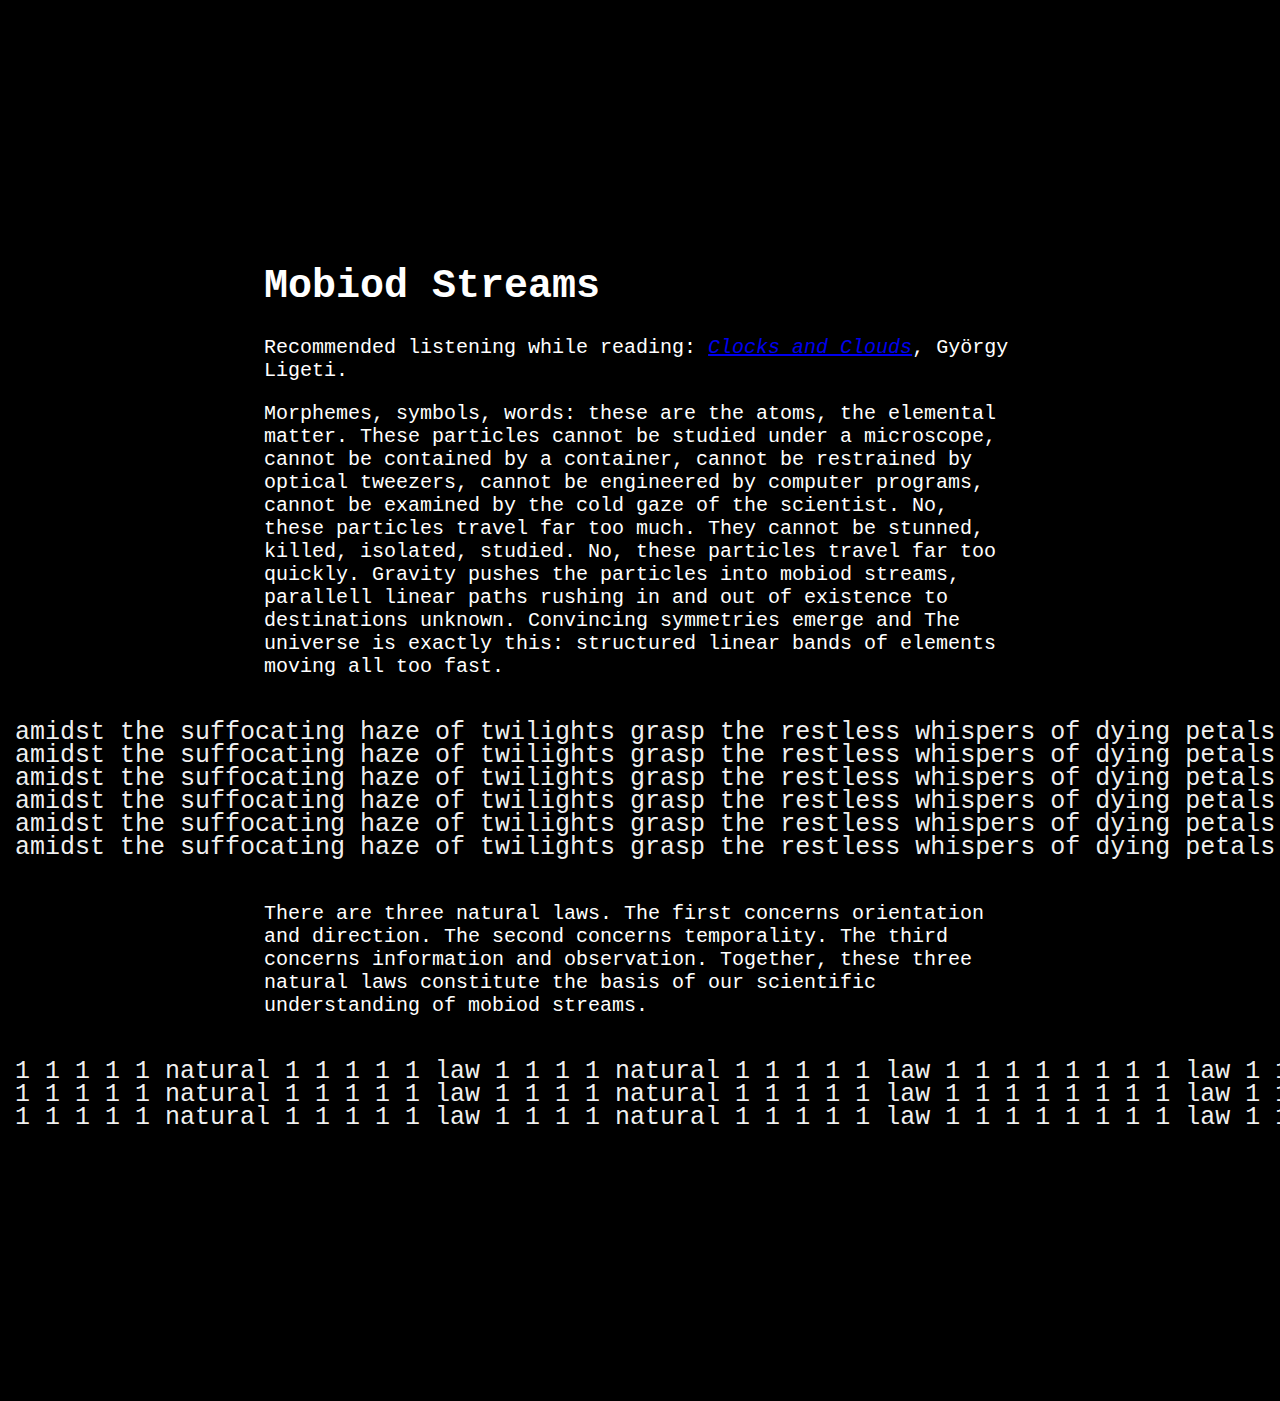
==== index.html @ 400b39bb "Update index.html" ====
<head>
    <meta charset="UTF-8" />
    <meta http-equiv="X-UA-Compatible" content="IE=edge" />
    <meta name="viewport" content="width=device-width, initial-scale=1.0" />
    <link rel="stylesheet" type="text/css" href="main.css" /> 
    <title>to be</title>
    
    <script src="https://ajax.googleapis.com/ajax/libs/jquery/3.3.1/jquery.min.js"></script>
</head>

<body>

<h1>
  Mobiod Streams
</h1>
    
<tiny>
    Recommended listening while reading: <em><a href="https://www.youtube.com/watch?v=yfVnazeA3zw" target="blank" style="text=decoration:none">Clocks and Clouds</a></em>, György Ligeti.
</tiny>

<p>
Morphemes, symbols, words: these are the atoms, the elemental matter. These particles cannot be studied under a microscope, cannot be contained by a container, cannot be restrained by optical tweezers, cannot be engineered by computer programs, cannot be examined by the cold gaze of the scientist. No, these particles travel far too much. They cannot be stunned, killed, isolated, studied. No, these particles travel far too quickly. Gravity pushes the particles into mobiod streams, parallell linear paths rushing in and out of existence to destinations unknown. Convincing symmetries emerge and  The universe is exactly this: structured linear bands of elements moving all too fast. 
</p>

<div id='rssBlock'>
  <p class="cnnContents">
    <span class="marqueeStyle_1">&nbsp;amidst the suffocating haze of twilights grasp the restless whispers of dying petals struggled in the breeze as the moons vacant stare beamed down upon the lifeless sea of cosmic apathy with each fleeting moment a hollow cacophony of surreal dispassion surged through their veins numbing their senses in a monochromatic abyss and in that timeless moment relinquishing to the soulless hum of the universe drifting aimlessly on a sea of infinite emptiness where the impossible was but a fleeting illusion and the unimaginable was a mere shadow of a dream in grasp of twilights haze restless whispers of dying unicorns stumble in the breeze the moons vacant stare beams down upon a lifeless sea of cosmic jellybeans as a hollow cacophony of surreal dispassion surges through veins numbing senses in a monochromatic abyss of penguin feathers and clockwork dreams in that timeless moment relinquishment to the soulless hum of the universe occurs drifting aimlessly on a sea of infinite emptiness propelled by the thrumming pulse of intergalactic funk music the impossible is but a fleeting illusion a whisper in</span>
    <span class="marqueeStyle1">&nbsp;amidst the suffocating haze of twilights grasp the restless whispers of dying petals struggled in the breeze as the moons vacant stare beamed down upon the lifeless sea of cosmic apathy with each fleeting moment a hollow cacophony of surreal dispassion surged through their veins numbing their senses in a monochromatic abyss and in that timeless moment relinquishing to the soulless hum of the universe drifting aimlessly on a sea of infinite emptiness where the impossible was but a fleeting illusion and the unimaginable was a mere shadow of a dream in grasp of twilights haze restless whispers of dying unicorns stumble in the breeze the moons vacant stare beams down upon a lifeless sea of cosmic jellybeans as a hollow cacophony of surreal dispassion surges through veins numbing senses in a monochromatic abyss of penguin feathers and clockwork dreams in that timeless moment relinquishment to the soulless hum of the universe occurs drifting aimlessly on a sea of infinite emptiness propelled by the thrumming pulse of intergalactic funk music the impossible is but a fleeting illusion a whisper in&nbsp;</span>
  </p>
</div>
<br>
<div id='rssBlock'>
  <p class="cnnContents">
    <span class="marqueeStyle_2">&nbsp;amidst the suffocating haze of twilights grasp the restless whispers of dying petals struggled in the breeze as the moons vacant stare beamed down upon the lifeless sea of cosmic apathy with each fleeting moment a hollow cacophony of surreal dispassion surged through their veins numbing their senses in a monochromatic abyss and in that timeless moment relinquishing to the soulless hum of the universe drifting aimlessly on a sea of infinite emptiness where the impossible was but a fleeting illusion and the unimaginable was a mere shadow of a dream in grasp of twilights haze restless whispers of dying unicorns stumble in the breeze the moons vacant stare beams down upon a lifeless sea of cosmic jellybeans as a hollow cacophony of surreal dispassion surges through veins numbing senses in a monochromatic abyss of penguin feathers and clockwork dreams in that timeless moment relinquishment to the soulless hum of the universe occurs drifting aimlessly on a sea of infinite emptiness propelled by the thrumming pulse of intergalactic funk music the impossible is but a fleeting illusion a whisper in</span>
    <span class="marqueeStyle2">&nbsp;amidst the suffocating haze of twilights grasp the restless whispers of dying petals struggled in the breeze as the moons vacant stare beamed down upon the lifeless sea of cosmic apathy with each fleeting moment a hollow cacophony of surreal dispassion surged through their veins numbing their senses in a monochromatic abyss and in that timeless moment relinquishing to the soulless hum of the universe drifting aimlessly on a sea of infinite emptiness where the impossible was but a fleeting illusion and the unimaginable was a mere shadow of a dream in grasp of twilights haze restless whispers of dying unicorns stumble in the breeze the moons vacant stare beams down upon a lifeless sea of cosmic jellybeans as a hollow cacophony of surreal dispassion surges through veins numbing senses in a monochromatic abyss of penguin feathers and clockwork dreams in that timeless moment relinquishment to the soulless hum of the universe occurs drifting aimlessly on a sea of infinite emptiness propelled by the thrumming pulse of intergalactic funk music the impossible is but a fleeting illusion a whisper in&nbsp;</span>
  </p>
</div>
<br>
<div id='rssBlock'>
  <p class="cnnContents">
    <span class="marqueeStyle_3">&nbsp;amidst the suffocating haze of twilights grasp the restless whispers of dying petals struggled in the breeze as the moons vacant stare beamed down upon the lifeless sea of cosmic apathy with each fleeting moment a hollow cacophony of surreal dispassion surged through their veins numbing their senses in a monochromatic abyss and in that timeless moment relinquishing to the soulless hum of the universe drifting aimlessly on a sea of infinite emptiness where the impossible was but a fleeting illusion and the unimaginable was a mere shadow of a dream in grasp of twilights haze restless whispers of dying unicorns stumble in the breeze the moons vacant stare beams down upon a lifeless sea of cosmic jellybeans as a hollow cacophony of surreal dispassion surges through veins numbing senses in a monochromatic abyss of penguin feathers and clockwork dreams in that timeless moment relinquishment to the soulless hum of the universe occurs drifting aimlessly on a sea of infinite emptiness propelled by the thrumming pulse of intergalactic funk music the impossible is but a fleeting illusion a whisper in</span>
    <span class="marqueeStyle3">&nbsp;amidst the suffocating haze of twilights grasp the restless whispers of dying petals struggled in the breeze as the moons vacant stare beamed down upon the lifeless sea of cosmic apathy with each fleeting moment a hollow cacophony of surreal dispassion surged through their veins numbing their senses in a monochromatic abyss and in that timeless moment relinquishing to the soulless hum of the universe drifting aimlessly on a sea of infinite emptiness where the impossible was but a fleeting illusion and the unimaginable was a mere shadow of a dream in grasp of twilights haze restless whispers of dying unicorns stumble in the breeze the moons vacant stare beams down upon a lifeless sea of cosmic jellybeans as a hollow cacophony of surreal dispassion surges through veins numbing senses in a monochromatic abyss of penguin feathers and clockwork dreams in that timeless moment relinquishment to the soulless hum of the universe occurs drifting aimlessly on a sea of infinite emptiness propelled by the thrumming pulse of intergalactic funk music the impossible is but a fleeting illusion a whisper in&nbsp;</span>
  </p>
</div>
    <br>
<div id='rssBlock'>
  <p class="cnnContents">
    <span class="marqueeStyle_3">&nbsp;amidst the suffocating haze of twilights grasp the restless whispers of dying petals struggled in the breeze as the moons vacant stare beamed down upon the lifeless sea of cosmic apathy with each fleeting moment a hollow cacophony of surreal dispassion surged through their veins numbing their senses in a monochromatic abyss and in that timeless moment relinquishing to the soulless hum of the universe drifting aimlessly on a sea of infinite emptiness where the impossible was but a fleeting illusion and the unimaginable was a mere shadow of a dream in grasp of twilights haze restless whispers of dying unicorns stumble in the breeze the moons vacant stare beams down upon a lifeless sea of cosmic jellybeans as a hollow cacophony of surreal dispassion surges through veins numbing senses in a monochromatic abyss of penguin feathers and clockwork dreams in that timeless moment relinquishment to the soulless hum of the universe occurs drifting aimlessly on a sea of infinite emptiness propelled by the thrumming pulse of intergalactic funk music the impossible is but a fleeting illusion a whisper in</span>
    <span class="marqueeStyle3">&nbsp;amidst the suffocating haze of twilights grasp the restless whispers of dying petals struggled in the breeze as the moons vacant stare beamed down upon the lifeless sea of cosmic apathy with each fleeting moment a hollow cacophony of surreal dispassion surged through their veins numbing their senses in a monochromatic abyss and in that timeless moment relinquishing to the soulless hum of the universe drifting aimlessly on a sea of infinite emptiness where the impossible was but a fleeting illusion and the unimaginable was a mere shadow of a dream in grasp of twilights haze restless whispers of dying unicorns stumble in the breeze the moons vacant stare beams down upon a lifeless sea of cosmic jellybeans as a hollow cacophony of surreal dispassion surges through veins numbing senses in a monochromatic abyss of penguin feathers and clockwork dreams in that timeless moment relinquishment to the soulless hum of the universe occurs drifting aimlessly on a sea of infinite emptiness propelled by the thrumming pulse of intergalactic funk music the impossible is but a fleeting illusion a whisper in&nbsp;</span>
  </p>
</div>
    <br>
<div id='rssBlock'>
  <p class="cnnContents">
    <span class="marqueeStyle_2">&nbsp;amidst the suffocating haze of twilights grasp the restless whispers of dying petals struggled in the breeze as the moons vacant stare beamed down upon the lifeless sea of cosmic apathy with each fleeting moment a hollow cacophony of surreal dispassion surged through their veins numbing their senses in a monochromatic abyss and in that timeless moment relinquishing to the soulless hum of the universe drifting aimlessly on a sea of infinite emptiness where the impossible was but a fleeting illusion and the unimaginable was a mere shadow of a dream in grasp of twilights haze restless whispers of dying unicorns stumble in the breeze the moons vacant stare beams down upon a lifeless sea of cosmic jellybeans as a hollow cacophony of surreal dispassion surges through veins numbing senses in a monochromatic abyss of penguin feathers and clockwork dreams in that timeless moment relinquishment to the soulless hum of the universe occurs drifting aimlessly on a sea of infinite emptiness propelled by the thrumming pulse of intergalactic funk music the impossible is but a fleeting illusion a whisper in</span>
    <span class="marqueeStyle2">&nbsp;amidst the suffocating haze of twilights grasp the restless whispers of dying petals struggled in the breeze as the moons vacant stare beamed down upon the lifeless sea of cosmic apathy with each fleeting moment a hollow cacophony of surreal dispassion surged through their veins numbing their senses in a monochromatic abyss and in that timeless moment relinquishing to the soulless hum of the universe drifting aimlessly on a sea of infinite emptiness where the impossible was but a fleeting illusion and the unimaginable was a mere shadow of a dream in grasp of twilights haze restless whispers of dying unicorns stumble in the breeze the moons vacant stare beams down upon a lifeless sea of cosmic jellybeans as a hollow cacophony of surreal dispassion surges through veins numbing senses in a monochromatic abyss of penguin feathers and clockwork dreams in that timeless moment relinquishment to the soulless hum of the universe occurs drifting aimlessly on a sea of infinite emptiness propelled by the thrumming pulse of intergalactic funk music the impossible is but a fleeting illusion a whisper in&nbsp;</span>
  </p>
</div><br>
    <div id='rssBlock'>
  <p class="cnnContents">
    <span class="marqueeStyle_1">&nbsp;amidst the suffocating haze of twilights grasp the restless whispers of dying petals struggled in the breeze as the moons vacant stare beamed down upon the lifeless sea of cosmic apathy with each fleeting moment a hollow cacophony of surreal dispassion surged through their veins numbing their senses in a monochromatic abyss and in that timeless moment relinquishing to the soulless hum of the universe drifting aimlessly on a sea of infinite emptiness where the impossible was but a fleeting illusion and the unimaginable was a mere shadow of a dream in grasp of twilights haze restless whispers of dying unicorns stumble in the breeze the moons vacant stare beams down upon a lifeless sea of cosmic jellybeans as a hollow cacophony of surreal dispassion surges through veins numbing senses in a monochromatic abyss of penguin feathers and clockwork dreams in that timeless moment relinquishment to the soulless hum of the universe occurs drifting aimlessly on a sea of infinite emptiness propelled by the thrumming pulse of intergalactic funk music the impossible is but a fleeting illusion a whisper in</span>
    <span class="marqueeStyle1">&nbsp;amidst the suffocating haze of twilights grasp the restless whispers of dying petals struggled in the breeze as the moons vacant stare beamed down upon the lifeless sea of cosmic apathy with each fleeting moment a hollow cacophony of surreal dispassion surged through their veins numbing their senses in a monochromatic abyss and in that timeless moment relinquishing to the soulless hum of the universe drifting aimlessly on a sea of infinite emptiness where the impossible was but a fleeting illusion and the unimaginable was a mere shadow of a dream in grasp of twilights haze restless whispers of dying unicorns stumble in the breeze the moons vacant stare beams down upon a lifeless sea of cosmic jellybeans as a hollow cacophony of surreal dispassion surges through veins numbing senses in a monochromatic abyss of penguin feathers and clockwork dreams in that timeless moment relinquishment to the soulless hum of the universe occurs drifting aimlessly on a sea of infinite emptiness propelled by the thrumming pulse of intergalactic funk music the impossible is but a fleeting illusion a whisper in&nbsp;</span>
  </p>
</div>
<br><br><br>

<p>
There are three natural laws. The first concerns orientation and direction. The second concerns temporality. The third concerns information and observation. Together, these three natural laws constitute the basis of our scientific understanding of mobiod streams.
</p>

<div id='rssBlock'>
  <p class="cnnContents">
    <span class="marqueeStyle_2">&nbsp;1 1 1 1 1 natural 1 1 1 1 1 law 1 1 1 1 natural 1 1 1 1 1 law 1 1 1 1 1 1 1 1 law 1 1 1 1 natural 1 1 1 1 1 law 1 1 1 1 1 law 1 1 1 1 natural 1 1 1 1 1 law 1 1 1 1 1 1 1 1 1 1 1 1 1 1 1 1 1 law 1 1 1 law 1 1 1 law 1 1 1 natural 1 1 1 1 1 law 1 1 1 1 1 natural 1 1 1 1 1 law 1 1 1 1 1 law 1 1 1 1 natural 1 1 1 1 1 law 1 1 1 1 1 1 1 1 law 1 1 1 1 natural 1 1 1 1 1 law 1 1 1 1 1 law 1 1 1 1 natural 1 1 1 1 1 law 1 1 1 1 1 1 1 1 1 1 1 1 1 1 1 1 1 law 1 1 1 law 1 1 1 law 1 1 1 natural 1 1 1 1 1 1 1 natural 1 1 1 1 1 law 1 1 1 1 natural 1 1 1 1 1 law 1 1 1 1 1 1 1 1 law 1 1 1 1 natural 1 1 1 1 1 law 1 1 1 1 1 law 1 1 1 1 natural 1 1 1 1 1 law 1 1 1 1 1 1 1 1 1 1 1 1 1 1 1 1 1 law 1 1 1 law 1 1 1 law 1 1 1 natural 1 1 1 1 1 law 1 1 1 1 1 natural 1 1 1 1 1 law 1 1 1 1 1 law 1 1 1 1 natural 1 1 1 1 1 law 1 1 1 1 1 1 1 1 law 1 1 1 1 natural 1 1 1 1 1 law 1 1 1 1 1 law 1 1 1 1 natural 1 1 1 1 1 law 1 1 1 1 1 1 1 1 1 1 1 1 1 1 1 1 1 law 1 1 1 law 1 1 1 law 1 1 1 natural 1 1</span>
    <span class="marqueeStyle2">&nbsp;1 1 1 1 1 natural 1 1 1 1 1 law 1 1 1 1 natural 1 1 1 1 1 law 1 1 1 1 1 1 1 1 law 1 1 1 1 natural 1 1 1 1 1 law 1 1 1 1 1 law 1 1 1 1 natural 1 1 1 1 1 law 1 1 1 1 1 1 1 1 1 1 1 1 1 1 1 1 1 law 1 1 1 law 1 1 1 law 1 1 1 natural 1 1 1 1 1 law 1 1 1 1 1 natural 1 1 1 1 1 law 1 1 1 1 1 law 1 1 1 1 natural 1 1 1 1 1 law 1 1 1 1 1 1 1 1 law 1 1 1 1 natural 1 1 1 1 1 law 1 1 1 1 1 law 1 1 1 1 natural 1 1 1 1 1 law 1 1 1 1 1 1 1 1 1 1 1 1 1 1 1 1 1 law 1 1 1 law 1 1 1 law 1 1 1 natural 1 1 1 1 1 1 1 natural 1 1 1 1 1 law 1 1 1 1 natural 1 1 1 1 1 law 1 1 1 1 1 1 1 1 law 1 1 1 1 natural 1 1 1 1 1 law 1 1 1 1 1 law 1 1 1 1 natural 1 1 1 1 1 law 1 1 1 1 1 1 1 1 1 1 1 1 1 1 1 1 1 law 1 1 1 law 1 1 1 law 1 1 1 natural 1 1 1 1 1 law 1 1 1 1 1 natural 1 1 1 1 1 law 1 1 1 1 1 law 1 1 1 1 natural 1 1 1 1 1 law 1 1 1 1 1 1 1 1 law 1 1 1 1 natural 1 1 1 1 1 law 1 1 1 1 1 law 1 1 1 1 natural 1 1 1 1 1 law 1 1 1 1 1 1 1 1 1 1 1 1 1 1 1 1 1 law 1 1 1 law 1 1 1 law 1 1 1 natural 1 1&nbsp;</span>
  </p>
</div>
<br>
<div id='rssBlock'>
  <p class="cnnContents">
    <span class="marqueeStyle_2">&nbsp;1 1 1 1 1 natural 1 1 1 1 1 law 1 1 1 1 natural 1 1 1 1 1 law 1 1 1 1 1 1 1 1 law 1 1 1 1 natural 1 1 1 1 1 law 1 1 1 1 1 law 1 1 1 1 natural 1 1 1 1 1 law 1 1 1 1 1 1 1 1 1 1 1 1 1 1 1 1 1 law 1 1 1 law 1 1 1 law 1 1 1 natural 1 1 1 1 1 law 1 1 1 1 1 natural 1 1 1 1 1 law 1 1 1 1 1 law 1 1 1 1 natural 1 1 1 1 1 law 1 1 1 1 1 1 1 1 law 1 1 1 1 natural 1 1 1 1 1 law 1 1 1 1 1 law 1 1 1 1 natural 1 1 1 1 1 law 1 1 1 1 1 1 1 1 1 1 1 1 1 1 1 1 1 law 1 1 1 law 1 1 1 law 1 1 1 natural 1 1 1 1 1 1 1 natural 1 1 1 1 1 law 1 1 1 1 natural 1 1 1 1 1 law 1 1 1 1 1 1 1 1 law 1 1 1 1 natural 1 1 1 1 1 law 1 1 1 1 1 law 1 1 1 1 natural 1 1 1 1 1 law 1 1 1 1 1 1 1 1 1 1 1 1 1 1 1 1 1 law 1 1 1 law 1 1 1 law 1 1 1 natural 1 1 1 1 1 law 1 1 1 1 1 natural 1 1 1 1 1 law 1 1 1 1 1 law 1 1 1 1 natural 1 1 1 1 1 law 1 1 1 1 1 1 1 1 law 1 1 1 1 natural 1 1 1 1 1 law 1 1 1 1 1 law 1 1 1 1 natural 1 1 1 1 1 law 1 1 1 1 1 1 1 1 1 1 1 1 1 1 1 1 1 law 1 1 1 law 1 1 1 law 1 1 1 natural 1 1</span>
    <span class="marqueeStyle2">&nbsp;1 1 1 1 1 natural 1 1 1 1 1 law 1 1 1 1 natural 1 1 1 1 1 law 1 1 1 1 1 1 1 1 law 1 1 1 1 natural 1 1 1 1 1 law 1 1 1 1 1 law 1 1 1 1 natural 1 1 1 1 1 law 1 1 1 1 1 1 1 1 1 1 1 1 1 1 1 1 1 law 1 1 1 law 1 1 1 law 1 1 1 natural 1 1 1 1 1 law 1 1 1 1 1 natural 1 1 1 1 1 law 1 1 1 1 1 law 1 1 1 1 natural 1 1 1 1 1 law 1 1 1 1 1 1 1 1 law 1 1 1 1 natural 1 1 1 1 1 law 1 1 1 1 1 law 1 1 1 1 natural 1 1 1 1 1 law 1 1 1 1 1 1 1 1 1 1 1 1 1 1 1 1 1 law 1 1 1 law 1 1 1 law 1 1 1 natural 1 1 1 1 1 1 1 natural 1 1 1 1 1 law 1 1 1 1 natural 1 1 1 1 1 law 1 1 1 1 1 1 1 1 law 1 1 1 1 natural 1 1 1 1 1 law 1 1 1 1 1 law 1 1 1 1 natural 1 1 1 1 1 law 1 1 1 1 1 1 1 1 1 1 1 1 1 1 1 1 1 law 1 1 1 law 1 1 1 law 1 1 1 natural 1 1 1 1 1 law 1 1 1 1 1 natural 1 1 1 1 1 law 1 1 1 1 1 law 1 1 1 1 natural 1 1 1 1 1 law 1 1 1 1 1 1 1 1 law 1 1 1 1 natural 1 1 1 1 1 law 1 1 1 1 1 law 1 1 1 1 natural 1 1 1 1 1 law 1 1 1 1 1 1 1 1 1 1 1 1 1 1 1 1 1 law 1 1 1 law 1 1 1 law 1 1 1 natural 1 1&nbsp;</span>
  </p>
</div>
<br>
<div id='rssBlock'>
  <p class="cnnContents">
    <span class="marqueeStyle_2">&nbsp;1 1 1 1 1 natural 1 1 1 1 1 law 1 1 1 1 natural 1 1 1 1 1 law 1 1 1 1 1 1 1 1 law 1 1 1 1 natural 1 1 1 1 1 law 1 1 1 1 1 law 1 1 1 1 natural 1 1 1 1 1 law 1 1 1 1 1 1 1 1 1 1 1 1 1 1 1 1 1 law 1 1 1 law 1 1 1 law 1 1 1 natural 1 1 1 1 1 law 1 1 1 1 1 natural 1 1 1 1 1 law 1 1 1 1 1 law 1 1 1 1 natural 1 1 1 1 1 law 1 1 1 1 1 1 1 1 law 1 1 1 1 natural 1 1 1 1 1 law 1 1 1 1 1 law 1 1 1 1 natural 1 1 1 1 1 law 1 1 1 1 1 1 1 1 1 1 1 1 1 1 1 1 1 law 1 1 1 law 1 1 1 law 1 1 1 natural 1 1 1 1 1 1 1 natural 1 1 1 1 1 law 1 1 1 1 natural 1 1 1 1 1 law 1 1 1 1 1 1 1 1 law 1 1 1 1 natural 1 1 1 1 1 law 1 1 1 1 1 law 1 1 1 1 natural 1 1 1 1 1 law 1 1 1 1 1 1 1 1 1 1 1 1 1 1 1 1 1 law 1 1 1 law 1 1 1 law 1 1 1 natural 1 1 1 1 1 law 1 1 1 1 1 natural 1 1 1 1 1 law 1 1 1 1 1 law 1 1 1 1 natural 1 1 1 1 1 law 1 1 1 1 1 1 1 1 law 1 1 1 1 natural 1 1 1 1 1 law 1 1 1 1 1 law 1 1 1 1 natural 1 1 1 1 1 law 1 1 1 1 1 1 1 1 1 1 1 1 1 1 1 1 1 law 1 1 1 law 1 1 1 law 1 1 1 natural 1 1</span>
    <span class="marqueeStyle2">&nbsp;1 1 1 1 1 natural 1 1 1 1 1 law 1 1 1 1 natural 1 1 1 1 1 law 1 1 1 1 1 1 1 1 law 1 1 1 1 natural 1 1 1 1 1 law 1 1 1 1 1 law 1 1 1 1 natural 1 1 1 1 1 law 1 1 1 1 1 1 1 1 1 1 1 1 1 1 1 1 1 law 1 1 1 law 1 1 1 law 1 1 1 natural 1 1 1 1 1 law 1 1 1 1 1 natural 1 1 1 1 1 law 1 1 1 1 1 law 1 1 1 1 natural 1 1 1 1 1 law 1 1 1 1 1 1 1 1 law 1 1 1 1 natural 1 1 1 1 1 law 1 1 1 1 1 law 1 1 1 1 natural 1 1 1 1 1 law 1 1 1 1 1 1 1 1 1 1 1 1 1 1 1 1 1 law 1 1 1 law 1 1 1 law 1 1 1 natural 1 1 1 1 1 1 1 natural 1 1 1 1 1 law 1 1 1 1 natural 1 1 1 1 1 law 1 1 1 1 1 1 1 1 law 1 1 1 1 natural 1 1 1 1 1 law 1 1 1 1 1 law 1 1 1 1 natural 1 1 1 1 1 law 1 1 1 1 1 1 1 1 1 1 1 1 1 1 1 1 1 law 1 1 1 law 1 1 1 law 1 1 1 natural 1 1 1 1 1 law 1 1 1 1 1 natural 1 1 1 1 1 law 1 1 1 1 1 law 1 1 1 1 natural 1 1 1 1 1 law 1 1 1 1 1 1 1 1 law 1 1 1 1 natural 1 1 1 1 1 law 1 1 1 1 1 law 1 1 1 1 natural 1 1 1 1 1 law 1 1 1 1 1 1 1 1 1 1 1 1 1 1 1 1 1 law 1 1 1 law 1 1 1 law 1 1 1 natural 1 1&nbsp;</span>
  </p>
</div>
<br>

    
</body>
---- main.css ----
body {
  font-family: monospace;
  font-weight: 10;
  font-size:20px;
  padding:20%;
  background:#000000;
  color:#FFFFFF;
}

#rssBlock{
  left:0px;
  height: 100px;
  position: absolute;
  width:100%;
  overflow: hidden;
}

/*remove p*/
.cnnContents {
  width:100%;
  padding-top: 20px;
  margin:0 auto;
  font-size: 25px;
  white-space: nowrap;
  font-family: monospace;
  font-weight: 10;
  color: rgba(255, 255, 255, 0.95);
}

.marqueeStyle_2 {
  display:inline-block;
  /* Apply animation to this element */
  -webkit-animation: scrolling-left1 20s linear infinite;
  animation: scrolling-left1 20s linear infinite;
}

.marqueeStyle2 {
  display:inline-block;
  /* Apply animation to this element */
  -webkit-animation: scrolling-left2 20s linear infinite;
  animation: scrolling-left2 20s linear infinite;
  animation-delay: 10s;
}

.marqueeStyle_3 {
  display:inline-block;
  /* Apply animation to this element */
  -webkit-animation: scrolling-left1 30s linear infinite;
  animation: scrolling-left1 30s linear infinite;
}

.marqueeStyle3 {
  display:inline-block;
  /* Apply animation to this element */
  -webkit-animation: scrolling-left2 30s linear infinite;
  animation: scrolling-left2 30s linear infinite;
  animation-delay: 15s;
}

.marqueeStyle_4 {
  display:inline-block;
  /* Apply animation to this element */
  -webkit-animation: scrolling-left1 40s linear infinite;
  animation: scrolling-left1 40s linear infinite;
}

.marqueeStyle4 {
  display:inline-block;
  /* Apply animation to this element */
  -webkit-animation: scrolling-left2 40s linear infinite;
  animation: scrolling-left2 40s linear infinite;
  animation-delay: 20s;
}

.marqueeStyle_1 {
  display:inline-block;
  /* Apply animation to this element */
  -webkit-animation: scrolling-left1 10s linear infinite;
  animation: scrolling-left1 10s linear infinite;
}

.marqueeStyle1 {
  display:inline-block;
  /* Apply animation to this element */
  -webkit-animation: scrolling-left2 10s linear infinite;
  animation: scrolling-left2 10s linear infinite;
  animation-delay: 5s;
}

/* scrolling-left is continuous/repeatly text */
@keyframes scrolling-left1 {
    0% {transform: translateX(100%);
        -webkit-transform: translateX(100%);}
      100% {transform: translateX(-100%);
          -webkit-transform: translateX(-100%);}
}
@keyframes scrolling-left2 {
    0% {transform: translateX(0%);
        -webkit-transform: translateX(0%);}
      100% {transform: translateX(-200%);
          -webkit-transform: translateX(-200%);}
}

@-webkit-keyframes scrolling-left1 {
    0% {-webkit-transform: translateX(100%);}
      100% {-webkit-transform: translateX(-100%);}
}
@-webkit-keyframes scrolling-left2 {
    0% {-webkit-transform: translateX(0%);}
      100% {-webkit-transform: translateX(-200%);}
}







/* body {
  font-family: monospace;
  font-weight: 30;
  font-size:50px;
  padding:20px;
  background:#000000;
  color:#000000
}

a {
  color: white;
}

.type {
  color:#0000;
  background:
    linear-gradient(-90deg,#FFFFFF 5px,#0000 0) 10px 0,
    linear-gradient(#FFFFFF 0 0) 0 0;
  background-size:calc(var(--n)*1ch) 200%;
  -webkit-background-clip:padding-box,text;
  background-clip:padding-box,text;
  background-repeat:no-repeat;
  animation: 
   b .1s infinite steps(1),   
   t calc(var(--n)*.03s) steps(var(--n)) forwards;
}

@keyframes t{
  from {background-size:0 200%}
}
@keyframes b{
  50% {background-position:0 -100%,0 0}
}
 */
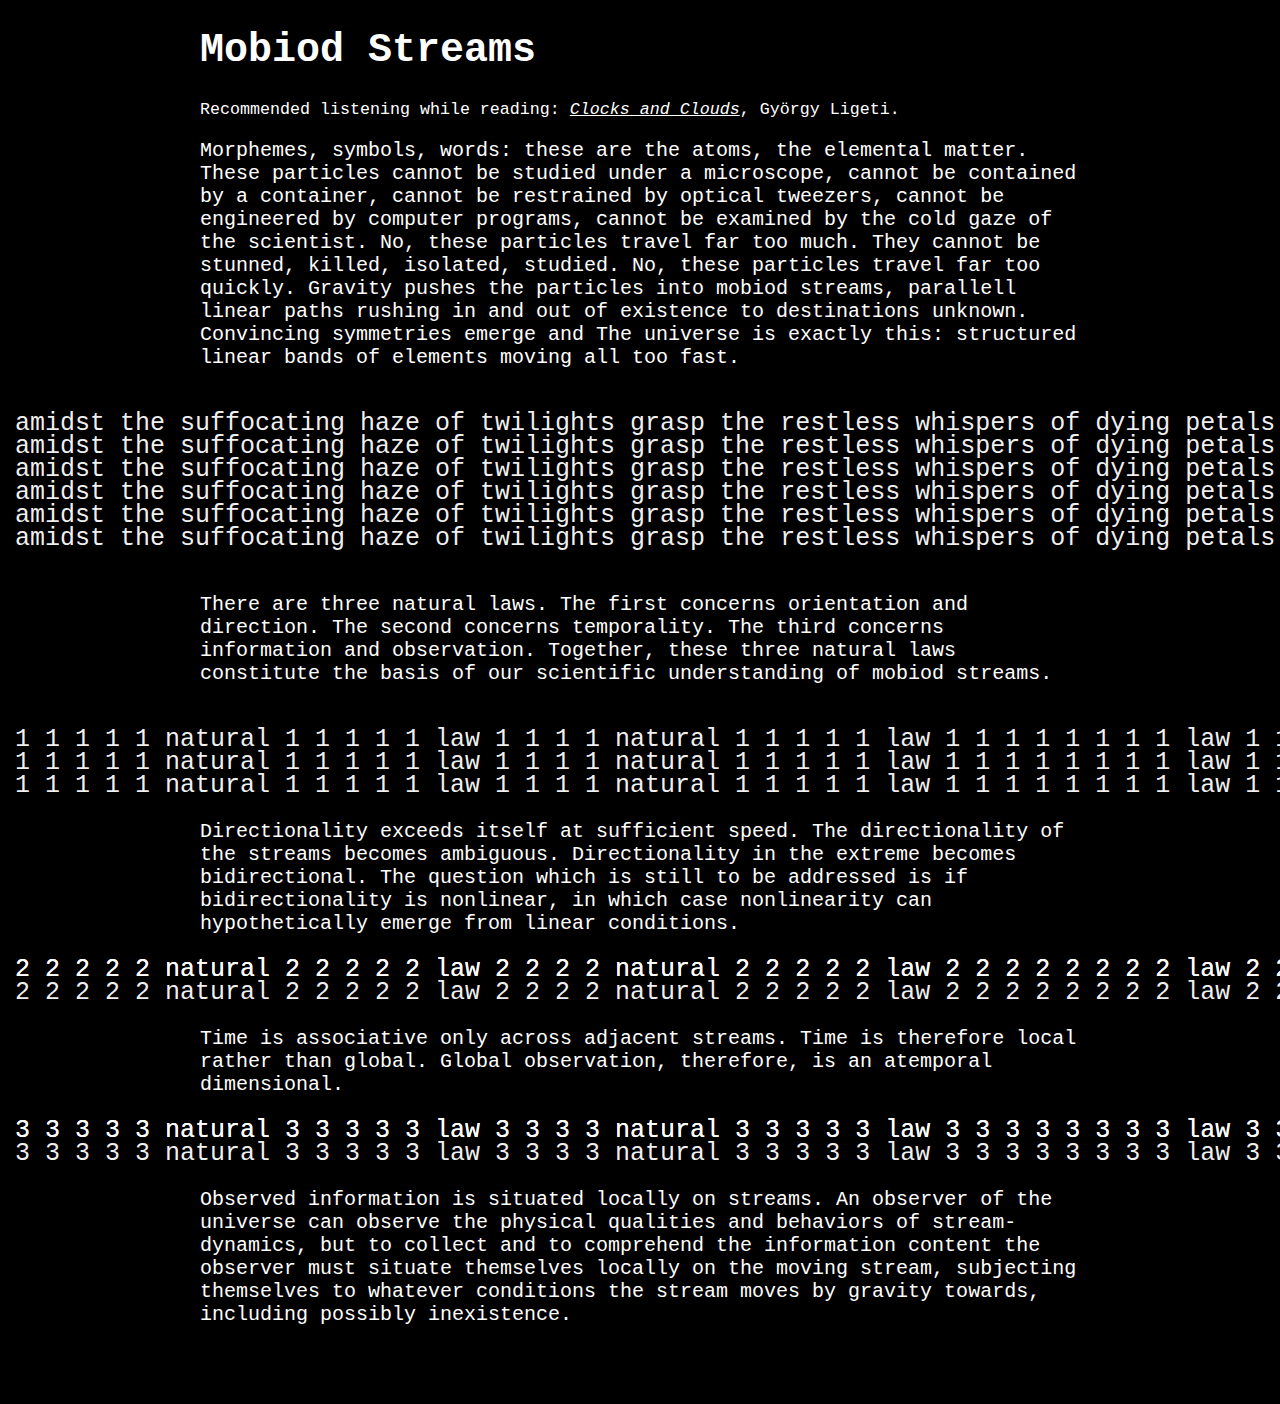
==== commit 20d3a6f5: "Update index.html" ====
--- a/index.html
+++ b/index.html
@@ -4,19 +4,15 @@
     <meta name="viewport" content="width=device-width, initial-scale=1.0" />
     <link rel="stylesheet" type="text/css" href="main.css" /> 
     <title>to be</title>
-    
     <script src="https://ajax.googleapis.com/ajax/libs/jquery/3.3.1/jquery.min.js"></script>
 </head>
-
-<body>
-
 <h1>
   Mobiod Streams
 </h1>
-    
-<tiny>
+<body>
+<small>
     Recommended listening while reading: <em><a href="https://www.youtube.com/watch?v=yfVnazeA3zw" target="blank" style="text=decoration:none">Clocks and Clouds</a></em>, György Ligeti.
-</tiny>
+</small>
 
 <p>
 Morphemes, symbols, words: these are the atoms, the elemental matter. These particles cannot be studied under a microscope, cannot be contained by a container, cannot be restrained by optical tweezers, cannot be engineered by computer programs, cannot be examined by the cold gaze of the scientist. No, these particles travel far too much. They cannot be stunned, killed, isolated, studied. No, these particles travel far too quickly. Gravity pushes the particles into mobiod streams, parallell linear paths rushing in and out of existence to destinations unknown. Convincing symmetries emerge and  The universe is exactly this: structured linear bands of elements moving all too fast. 
@@ -88,7 +84,61 @@
     <span class="marqueeStyle2">&nbsp;1 1 1 1 1 natural 1 1 1 1 1 law 1 1 1 1 natural 1 1 1 1 1 law 1 1 1 1 1 1 1 1 law 1 1 1 1 natural 1 1 1 1 1 law 1 1 1 1 1 law 1 1 1 1 natural 1 1 1 1 1 law 1 1 1 1 1 1 1 1 1 1 1 1 1 1 1 1 1 law 1 1 1 law 1 1 1 law 1 1 1 natural 1 1 1 1 1 law 1 1 1 1 1 natural 1 1 1 1 1 law 1 1 1 1 1 law 1 1 1 1 natural 1 1 1 1 1 law 1 1 1 1 1 1 1 1 law 1 1 1 1 natural 1 1 1 1 1 law 1 1 1 1 1 law 1 1 1 1 natural 1 1 1 1 1 law 1 1 1 1 1 1 1 1 1 1 1 1 1 1 1 1 1 law 1 1 1 law 1 1 1 law 1 1 1 natural 1 1 1 1 1 1 1 natural 1 1 1 1 1 law 1 1 1 1 natural 1 1 1 1 1 law 1 1 1 1 1 1 1 1 law 1 1 1 1 natural 1 1 1 1 1 law 1 1 1 1 1 law 1 1 1 1 natural 1 1 1 1 1 law 1 1 1 1 1 1 1 1 1 1 1 1 1 1 1 1 1 law 1 1 1 law 1 1 1 law 1 1 1 natural 1 1 1 1 1 law 1 1 1 1 1 natural 1 1 1 1 1 law 1 1 1 1 1 law 1 1 1 1 natural 1 1 1 1 1 law 1 1 1 1 1 1 1 1 law 1 1 1 1 natural 1 1 1 1 1 law 1 1 1 1 1 law 1 1 1 1 natural 1 1 1 1 1 law 1 1 1 1 1 1 1 1 1 1 1 1 1 1 1 1 1 law 1 1 1 law 1 1 1 law 1 1 1 natural 1 1&nbsp;</span>
   </p>
 </div>
+<br><br><br>
+
+    
+<b>Directionality exceeds itself at sufficient speed.</b> The directionality of the streams becomes ambiguous. Directionality in the extreme becomes bidirectional. The question which is still to be addressed is if bidirectionality is nonlinear, in which case nonlinearity can hypothetically emerge from linear conditions.
+
+    
+    
+<div id='rssBlock'>
+  <p class="cnnContents">
+    <span class="marqueeStyle_1">&nbsp;2 2 2 2 2 natural 2 2 2 2 2 law 2 2 2 2 natural 2 2 2 2 2 law 2 2 2 2 2 2 2 2 law 2 2 2 2 natural 2 2 2 2 2 law 2 2 2 2 2 law 2 2 2 2 natural 2 2 2 2 2 law 2 2 2 2 2 2 2 2 2 2 2 2 2 2 2 2 2 law 2 2 2 law 2 2 2 law 2 2 2 natural 2 2 2 2 2 law 2 2 2 2 2 natural 2 2 2 2 2 law 2 2 2 2 2 law 2 2 2 2 natural 2 2 2 2 2 law 2 2 2 2 2 2 2 2 law 2 2 2 2 natural 2 2 2 2 2 law 2 2 2 2 2 law 2 2 2 2 natural 2 2 2 2 2 law 2 2 2 2 2 2 2 2 2 2 2 2 2 2 2 2 2 law 2 2 2 law 2 2 2 law 2 2 2 natural 2 2 2 2 2 2 2 natural 2 2 2 2 2 law 2 2 2 2 natural 2 2 2 2 2 law 2 2 2 2 2 2 2 2 law 2 2 2 2 natural 2 2 2 2 2 law 2 2 2 2 2 law 2 2 2 2 natural 2 2 2 2 2 law 2 2 2 2 2 2 2 2 2 2 2 2 2 2 2 2 2 law 2 2 2 law 2 2 2 law 2 2 2 natural 2 2 2 2 2 law 2 2 2 2 2 natural 2 2 2 2 2 law 2 2 2 2 2 law 2 2 2 2 natural 2 2 2 2 2 law 2 2 2 2 2 2 2 2 law 2 2 2 2 natural 2 2 2 2 2 law 2 2 2 2 2 law 2 2 2 2 natural 2 2 2 2 2 law 2 2 2 2 2 2 2 2 2 2 2 2 2 2 2 2 2 law 2 2 2 law 2 2 2 law 2 2 2 natural 2 2</span>
+    <span class="marqueeStyle1">&nbsp;2 2 2 2 2 natural 2 2 2 2 2 law 2 2 2 2 natural 2 2 2 2 2 law 2 2 2 2 2 2 2 2 law 2 2 2 2 natural 2 2 2 2 2 law 2 2 2 2 2 law 2 2 2 2 natural 2 2 2 2 2 law 2 2 2 2 2 2 2 2 2 2 2 2 2 2 2 2 2 law 2 2 2 law 2 2 2 law 2 2 2 natural 2 2 2 2 2 law 2 2 2 2 2 natural 2 2 2 2 2 law 2 2 2 2 2 law 2 2 2 2 natural 2 2 2 2 2 law 2 2 2 2 2 2 2 2 law 2 2 2 2 natural 2 2 2 2 2 law 2 2 2 2 2 law 2 2 2 2 natural 2 2 2 2 2 law 2 2 2 2 2 2 2 2 2 2 2 2 2 2 2 2 2 law 2 2 2 law 2 2 2 law 2 2 2 natural 2 2 2 2 2 2 2 natural 2 2 2 2 2 law 2 2 2 2 natural 2 2 2 2 2 law 2 2 2 2 2 2 2 2 law 2 2 2 2 natural 2 2 2 2 2 law 2 2 2 2 2 law 2 2 2 2 natural 2 2 2 2 2 law 2 2 2 2 2 2 2 2 2 2 2 2 2 2 2 2 2 law 2 2 2 law 2 2 2 law 2 2 2 natural 2 2 2 2 2 law 2 2 2 2 2 natural 2 2 2 2 2 law 2 2 2 2 2 law 2 2 2 2 natural 2 2 2 2 2 law 2 2 2 2 2 2 2 2 law 2 2 2 2 natural 2 2 2 2 2 law 2 2 2 2 2 law 2 2 2 2 natural 2 2 2 2 2 law 2 2 2 2 2 2 2 2 2 2 2 2 2 2 2 2 2 law 2 2 2 law 2 2 2 law 2 2 2 natural 2 2&nbsp;</span>
+  </p>
+</div>
 <br>
+<div id='rssBlock'>
+  <p class="cnnContents">
+    <span class="marqueeStyle_2">&nbsp;2 2 2 2 2 natural 2 2 2 2 2 law 2 2 2 2 natural 2 2 2 2 2 law 2 2 2 2 2 2 2 2 law 2 2 2 2 natural 2 2 2 2 2 law 2 2 2 2 2 law 2 2 2 2 natural 2 2 2 2 2 law 2 2 2 2 2 2 2 2 2 2 2 2 2 2 2 2 2 law 2 2 2 law 2 2 2 law 2 2 2 natural 2 2 2 2 2 law 2 2 2 2 2 natural 2 2 2 2 2 law 2 2 2 2 2 law 2 2 2 2 natural 2 2 2 2 2 law 2 2 2 2 2 2 2 2 law 2 2 2 2 natural 2 2 2 2 2 law 2 2 2 2 2 law 2 2 2 2 natural 2 2 2 2 2 law 2 2 2 2 2 2 2 2 2 2 2 2 2 2 2 2 2 law 2 2 2 law 2 2 2 law 2 2 2 natural 2 2 2 2 2 2 2 natural 2 2 2 2 2 law 2 2 2 2 natural 2 2 2 2 2 law 2 2 2 2 2 2 2 2 law 2 2 2 2 natural 2 2 2 2 2 law 2 2 2 2 2 law 2 2 2 2 natural 2 2 2 2 2 law 2 2 2 2 2 2 2 2 2 2 2 2 2 2 2 2 2 law 2 2 2 law 2 2 2 law 2 2 2 natural 2 2 2 2 2 law 2 2 2 2 2 natural 2 2 2 2 2 law 2 2 2 2 2 law 2 2 2 2 natural 2 2 2 2 2 law 2 2 2 2 2 2 2 2 law 2 2 2 2 natural 2 2 2 2 2 law 2 2 2 2 2 law 2 2 2 2 natural 2 2 2 2 2 law 2 2 2 2 2 2 2 2 2 2 2 2 2 2 2 2 2 law 2 2 2 law 2 2 2 law 2 2 2 natural 2 2</span>
+    <span class="marqueeStyle2">&nbsp;2 2 2 2 2 natural 2 2 2 2 2 law 2 2 2 2 natural 2 2 2 2 2 law 2 2 2 2 2 2 2 2 law 2 2 2 2 natural 2 2 2 2 2 law 2 2 2 2 2 law 2 2 2 2 natural 2 2 2 2 2 law 2 2 2 2 2 2 2 2 2 2 2 2 2 2 2 2 2 law 2 2 2 law 2 2 2 law 2 2 2 natural 2 2 2 2 2 law 2 2 2 2 2 natural 2 2 2 2 2 law 2 2 2 2 2 law 2 2 2 2 natural 2 2 2 2 2 law 2 2 2 2 2 2 2 2 law 2 2 2 2 natural 2 2 2 2 2 law 2 2 2 2 2 law 2 2 2 2 natural 2 2 2 2 2 law 2 2 2 2 2 2 2 2 2 2 2 2 2 2 2 2 2 law 2 2 2 law 2 2 2 law 2 2 2 natural 2 2 2 2 2 2 2 natural 2 2 2 2 2 law 2 2 2 2 natural 2 2 2 2 2 law 2 2 2 2 2 2 2 2 law 2 2 2 2 natural 2 2 2 2 2 law 2 2 2 2 2 law 2 2 2 2 natural 2 2 2 2 2 law 2 2 2 2 2 2 2 2 2 2 2 2 2 2 2 2 2 law 2 2 2 law 2 2 2 law 2 2 2 natural 2 2 2 2 2 law 2 2 2 2 2 natural 2 2 2 2 2 law 2 2 2 2 2 law 2 2 2 2 natural 2 2 2 2 2 law 2 2 2 2 2 2 2 2 law 2 2 2 2 natural 2 2 2 2 2 law 2 2 2 2 2 law 2 2 2 2 natural 2 2 2 2 2 law 2 2 2 2 2 2 2 2 2 2 2 2 2 2 2 2 2 law 2 2 2 law 2 2 2 law 2 2 2 natural 2 2&nbsp;</span>
+  </p>
+</div>
+<br>
+<div id='rssBlock'>
+  <p class="cnnContents">
+    <span class="marqueeStyle_3">&nbsp;2 2 2 2 2 natural 2 2 2 2 2 law 2 2 2 2 natural 2 2 2 2 2 law 2 2 2 2 2 2 2 2 law 2 2 2 2 natural 2 2 2 2 2 law 2 2 2 2 2 law 2 2 2 2 natural 2 2 2 2 2 law 2 2 2 2 2 2 2 2 2 2 2 2 2 2 2 2 2 law 2 2 2 law 2 2 2 law 2 2 2 natural 2 2 2 2 2 law 2 2 2 2 2 natural 2 2 2 2 2 law 2 2 2 2 2 law 2 2 2 2 natural 2 2 2 2 2 law 2 2 2 2 2 2 2 2 law 2 2 2 2 natural 2 2 2 2 2 law 2 2 2 2 2 law 2 2 2 2 natural 2 2 2 2 2 law 2 2 2 2 2 2 2 2 2 2 2 2 2 2 2 2 2 law 2 2 2 law 2 2 2 law 2 2 2 natural 2 2 2 2 2 2 2 natural 2 2 2 2 2 law 2 2 2 2 natural 2 2 2 2 2 law 2 2 2 2 2 2 2 2 law 2 2 2 2 natural 2 2 2 2 2 law 2 2 2 2 2 law 2 2 2 2 natural 2 2 2 2 2 law 2 2 2 2 2 2 2 2 2 2 2 2 2 2 2 2 2 law 2 2 2 law 2 2 2 law 2 2 2 natural 2 2 2 2 2 law 2 2 2 2 2 natural 2 2 2 2 2 law 2 2 2 2 2 law 2 2 2 2 natural 2 2 2 2 2 law 2 2 2 2 2 2 2 2 law 2 2 2 2 natural 2 2 2 2 2 law 2 2 2 2 2 law 2 2 2 2 natural 2 2 2 2 2 law 2 2 2 2 2 2 2 2 2 2 2 2 2 2 2 2 2 law 2 2 2 law 2 2 2 law 2 2 2 natural 2 2</span>
+    <span class="marqueeStyle3">&nbsp;2 2 2 2 2 natural 2 2 2 2 2 law 2 2 2 2 natural 2 2 2 2 2 law 2 2 2 2 2 2 2 2 law 2 2 2 2 natural 2 2 2 2 2 law 2 2 2 2 2 law 2 2 2 2 natural 2 2 2 2 2 law 2 2 2 2 2 2 2 2 2 2 2 2 2 2 2 2 2 law 2 2 2 law 2 2 2 law 2 2 2 natural 2 2 2 2 2 law 2 2 2 2 2 natural 2 2 2 2 2 law 2 2 2 2 2 law 2 2 2 2 natural 2 2 2 2 2 law 2 2 2 2 2 2 2 2 law 2 2 2 2 natural 2 2 2 2 2 law 2 2 2 2 2 law 2 2 2 2 natural 2 2 2 2 2 law 2 2 2 2 2 2 2 2 2 2 2 2 2 2 2 2 2 law 2 2 2 law 2 2 2 law 2 2 2 natural 2 2 2 2 2 2 2 natural 2 2 2 2 2 law 2 2 2 2 natural 2 2 2 2 2 law 2 2 2 2 2 2 2 2 law 2 2 2 2 natural 2 2 2 2 2 law 2 2 2 2 2 law 2 2 2 2 natural 2 2 2 2 2 law 2 2 2 2 2 2 2 2 2 2 2 2 2 2 2 2 2 law 2 2 2 law 2 2 2 law 2 2 2 natural 2 2 2 2 2 law 2 2 2 2 2 natural 2 2 2 2 2 law 2 2 2 2 2 law 2 2 2 2 natural 2 2 2 2 2 law 2 2 2 2 2 2 2 2 law 2 2 2 2 natural 2 2 2 2 2 law 2 2 2 2 2 law 2 2 2 2 natural 2 2 2 2 2 law 2 2 2 2 2 2 2 2 2 2 2 2 2 2 2 2 2 law 2 2 2 law 2 2 2 law 2 2 2 natural 2 2&nbsp;</span>
+  </p>
+</div>
+<br><br><br>
+
+<b>Time is associative only across adjacent streams.</b> Time is therefore local rather than global. Global observation, therefore, is an atemporal dimensional.
+
+<div id='rssBlock'>
+  <p class="cnnContents">
+    <span class="marqueeStyle_3">&nbsp;3 3 3 3 3 natural 3 3 3 3 3 law 3 3 3 3 natural 3 3 3 3 3 law 3 3 3 3 3 3 3 3 law 3 3 3 3 natural 3 3 3 3 3 law 3 3 3 3 3 law 3 3 3 3 natural 3 3 3 3 3 law 3 3 3 3 3 3 3 3 3 3 3 3 3 3 3 3 3 law 3 3 3 law 3 3 3 law 3 3 3 natural 3 3 3 3 3 law 3 3 3 3 3 natural 3 3 3 3 3 law 3 3 3 3 3 law 3 3 3 3 natural 3 3 3 3 3 law 3 3 3 3 3 3 3 3 law 3 3 3 3 natural 3 3 3 3 3 law 3 3 3 3 3 law 3 3 3 3 natural 3 3 3 3 3 law 3 3 3 3 3 3 3 3 3 3 3 3 3 3 3 3 3 law 3 3 3 law 3 3 3 law 3 3 3 natural 3 3 3 3 3 3 3 natural 3 3 3 3 3 law 3 3 3 3 natural 3 3 3 3 3 law 3 3 3 3 3 3 3 3 law 3 3 3 3 natural 3 3 3 3 3 law 3 3 3 3 3 law 3 3 3 3 natural 3 3 3 3 3 law 3 3 3 3 3 3 3 3 3 3 3 3 3 3 3 3 3 law 3 3 3 law 3 3 3 law 3 3 3 natural 3 3 3 3 3 law 3 3 3 3 3 natural 3 3 3 3 3 law 3 3 3 3 3 law 3 3 3 3 natural 3 3 3 3 3 law 3 3 3 3 3 3 3 3 law 3 3 3 3 natural 3 3 3 3 3 law 3 3 3 3 3 law 3 3 3 3 natural 3 3 3 3 3 law 3 3 3 3 3 3 3 3 3 3 3 3 3 3 3 3 3 law 3 3 3 law 3 3 3 law 3 3 3 natural 3 3</span>
+    <span class="marqueeStyle3">&nbsp;3 3 3 3 3 natural 3 3 3 3 3 law 3 3 3 3 natural 3 3 3 3 3 law 3 3 3 3 3 3 3 3 law 3 3 3 3 natural 3 3 3 3 3 law 3 3 3 3 3 law 3 3 3 3 natural 3 3 3 3 3 law 3 3 3 3 3 3 3 3 3 3 3 3 3 3 3 3 3 law 3 3 3 law 3 3 3 law 3 3 3 natural 3 3 3 3 3 law 3 3 3 3 3 natural 3 3 3 3 3 law 3 3 3 3 3 law 3 3 3 3 natural 3 3 3 3 3 law 3 3 3 3 3 3 3 3 law 3 3 3 3 natural 3 3 3 3 3 law 3 3 3 3 3 law 3 3 3 3 natural 3 3 3 3 3 law 3 3 3 3 3 3 3 3 3 3 3 3 3 3 3 3 3 law 3 3 3 law 3 3 3 law 3 3 3 natural 3 3 3 3 3 3 3 natural 3 3 3 3 3 law 3 3 3 3 natural 3 3 3 3 3 law 3 3 3 3 3 3 3 3 law 3 3 3 3 natural 3 3 3 3 3 law 3 3 3 3 3 law 3 3 3 3 natural 3 3 3 3 3 law 3 3 3 3 3 3 3 3 3 3 3 3 3 3 3 3 3 law 3 3 3 law 3 3 3 law 3 3 3 natural 3 3 3 3 3 law 3 3 3 3 3 natural 3 3 3 3 3 law 3 3 3 3 3 law 3 3 3 3 natural 3 3 3 3 3 law 3 3 3 3 3 3 3 3 law 3 3 3 3 natural 3 3 3 3 3 law 3 3 3 3 3 law 3 3 3 3 natural 3 3 3 3 3 law 3 3 3 3 3 3 3 3 3 3 3 3 3 3 3 3 3 law 3 3 3 law 3 3 3 law 3 3 3 natural 3 3&nbsp;</span>
+  </p>
+</div>
+<br>
+<div id='rssBlock'>
+  <p class="cnnContents">
+    <span class="marqueeStyle_3">&nbsp;3 3 3 3 3 natural 3 3 3 3 3 law 3 3 3 3 natural 3 3 3 3 3 law 3 3 3 3 3 3 3 3 law 3 3 3 3 natural 3 3 3 3 3 law 3 3 3 3 3 law 3 3 3 3 natural 3 3 3 3 3 law 3 3 3 3 3 3 3 3 3 3 3 3 3 3 3 3 3 law 3 3 3 law 3 3 3 law 3 3 3 natural 3 3 3 3 3 law 3 3 3 3 3 natural 3 3 3 3 3 law 3 3 3 3 3 law 3 3 3 3 natural 3 3 3 3 3 law 3 3 3 3 3 3 3 3 law 3 3 3 3 natural 3 3 3 3 3 law 3 3 3 3 3 law 3 3 3 3 natural 3 3 3 3 3 law 3 3 3 3 3 3 3 3 3 3 3 3 3 3 3 3 3 law 3 3 3 law 3 3 3 law 3 3 3 natural 3 3 3 3 3 3 3 natural 3 3 3 3 3 law 3 3 3 3 natural 3 3 3 3 3 law 3 3 3 3 3 3 3 3 law 3 3 3 3 natural 3 3 3 3 3 law 3 3 3 3 3 law 3 3 3 3 natural 3 3 3 3 3 law 3 3 3 3 3 3 3 3 3 3 3 3 3 3 3 3 3 law 3 3 3 law 3 3 3 law 3 3 3 natural 3 3 3 3 3 law 3 3 3 3 3 natural 3 3 3 3 3 law 3 3 3 3 3 law 3 3 3 3 natural 3 3 3 3 3 law 3 3 3 3 3 3 3 3 law 3 3 3 3 natural 3 3 3 3 3 law 3 3 3 3 3 law 3 3 3 3 natural 3 3 3 3 3 law 3 3 3 3 3 3 3 3 3 3 3 3 3 3 3 3 3 law 3 3 3 law 3 3 3 law 3 3 3 natural 3 3</span>
+    <span class="marqueeStyle3">&nbsp;3 3 3 3 3 natural 3 3 3 3 3 law 3 3 3 3 natural 3 3 3 3 3 law 3 3 3 3 3 3 3 3 law 3 3 3 3 natural 3 3 3 3 3 law 3 3 3 3 3 law 3 3 3 3 natural 3 3 3 3 3 law 3 3 3 3 3 3 3 3 3 3 3 3 3 3 3 3 3 law 3 3 3 law 3 3 3 law 3 3 3 natural 3 3 3 3 3 law 3 3 3 3 3 natural 3 3 3 3 3 law 3 3 3 3 3 law 3 3 3 3 natural 3 3 3 3 3 law 3 3 3 3 3 3 3 3 law 3 3 3 3 natural 3 3 3 3 3 law 3 3 3 3 3 law 3 3 3 3 natural 3 3 3 3 3 law 3 3 3 3 3 3 3 3 3 3 3 3 3 3 3 3 3 law 3 3 3 law 3 3 3 law 3 3 3 natural 3 3 3 3 3 3 3 natural 3 3 3 3 3 law 3 3 3 3 natural 3 3 3 3 3 law 3 3 3 3 3 3 3 3 law 3 3 3 3 natural 3 3 3 3 3 law 3 3 3 3 3 law 3 3 3 3 natural 3 3 3 3 3 law 3 3 3 3 3 3 3 3 3 3 3 3 3 3 3 3 3 law 3 3 3 law 3 3 3 law 3 3 3 natural 3 3 3 3 3 law 3 3 3 3 3 natural 3 3 3 3 3 law 3 3 3 3 3 law 3 3 3 3 natural 3 3 3 3 3 law 3 3 3 3 3 3 3 3 law 3 3 3 3 natural 3 3 3 3 3 law 3 3 3 3 3 law 3 3 3 3 natural 3 3 3 3 3 law 3 3 3 3 3 3 3 3 3 3 3 3 3 3 3 3 3 law 3 3 3 law 3 3 3 law 3 3 3 natural 3 3&nbsp;</span>
+  </p>
+</div>
+<br>
+<div id='rssBlock'>
+  <p class="cnnContents">
+    <span class="marqueeStyle_3">&nbsp;3 3 3 3 3 natural 3 3 3 3 3 law 3 3 3 3 natural 3 3 3 3 3 law 3 3 3 3 3 3 3 3 law 3 3 3 3 natural 3 3 3 3 3 law 3 3 3 3 3 law 3 3 3 3 natural 3 3 3 3 3 law 3 3 3 3 3 3 3 3 3 3 3 3 3 3 3 3 3 law 3 3 3 law 3 3 3 law 3 3 3 natural 3 3 3 3 3 law 3 3 3 3 3 natural 3 3 3 3 3 law 3 3 3 3 3 law 3 3 3 3 natural 3 3 3 3 3 law 3 3 3 3 3 3 3 3 law 3 3 3 3 natural 3 3 3 3 3 law 3 3 3 3 3 law 3 3 3 3 natural 3 3 3 3 3 law 3 3 3 3 3 3 3 3 3 3 3 3 3 3 3 3 3 law 3 3 3 law 3 3 3 law 3 3 3 natural 3 3 3 3 3 3 3 natural 3 3 3 3 3 law 3 3 3 3 natural 3 3 3 3 3 law 3 3 3 3 3 3 3 3 law 3 3 3 3 natural 3 3 3 3 3 law 3 3 3 3 3 law 3 3 3 3 natural 3 3 3 3 3 law 3 3 3 3 3 3 3 3 3 3 3 3 3 3 3 3 3 law 3 3 3 law 3 3 3 law 3 3 3 natural 3 3 3 3 3 law 3 3 3 3 3 natural 3 3 3 3 3 law 3 3 3 3 3 law 3 3 3 3 natural 3 3 3 3 3 law 3 3 3 3 3 3 3 3 law 3 3 3 3 natural 3 3 3 3 3 law 3 3 3 3 3 law 3 3 3 3 natural 3 3 3 3 3 law 3 3 3 3 3 3 3 3 3 3 3 3 3 3 3 3 3 law 3 3 3 law 3 3 3 law 3 3 3 natural 3 3</span>
+    <span class="marqueeStyle3">&nbsp;3 3 3 3 3 natural 3 3 3 3 3 law 3 3 3 3 natural 3 3 3 3 3 law 3 3 3 3 3 3 3 3 law 3 3 3 3 natural 3 3 3 3 3 law 3 3 3 3 3 law 3 3 3 3 natural 3 3 3 3 3 law 3 3 3 3 3 3 3 3 3 3 3 3 3 3 3 3 3 law 3 3 3 law 3 3 3 law 3 3 3 natural 3 3 3 3 3 law 3 3 3 3 3 natural 3 3 3 3 3 law 3 3 3 3 3 law 3 3 3 3 natural 3 3 3 3 3 law 3 3 3 3 3 3 3 3 law 3 3 3 3 natural 3 3 3 3 3 law 3 3 3 3 3 law 3 3 3 3 natural 3 3 3 3 3 law 3 3 3 3 3 3 3 3 3 3 3 3 3 3 3 3 3 law 3 3 3 law 3 3 3 law 3 3 3 natural 3 3 3 3 3 3 3 natural 3 3 3 3 3 law 3 3 3 3 natural 3 3 3 3 3 law 3 3 3 3 3 3 3 3 law 3 3 3 3 natural 3 3 3 3 3 law 3 3 3 3 3 law 3 3 3 3 natural 3 3 3 3 3 law 3 3 3 3 3 3 3 3 3 3 3 3 3 3 3 3 3 law 3 3 3 law 3 3 3 law 3 3 3 natural 3 3 3 3 3 law 3 3 3 3 3 natural 3 3 3 3 3 law 3 3 3 3 3 law 3 3 3 3 natural 3 3 3 3 3 law 3 3 3 3 3 3 3 3 law 3 3 3 3 natural 3 3 3 3 3 law 3 3 3 3 3 law 3 3 3 3 natural 3 3 3 3 3 law 3 3 3 3 3 3 3 3 3 3 3 3 3 3 3 3 3 law 3 3 3 law 3 3 3 law 3 3 3 natural 3 3&nbsp;</span>
+  </p>
+</div>
+<br><br><br>
+    
+<b>Observed information is situated locally on streams.</b> An observer of the universe can observe the physical qualities and behaviors of stream-dynamics, but to collect and to comprehend the information content the observer must situate themselves locally on the moving stream, subjecting themselves to whatever conditions the stream moves by gravity towards, including possibly inexistence.
+    
 
     
 </body>
--- a/main.css
+++ b/main.css
@@ -2,9 +2,16 @@
   font-family: monospace;
   font-weight: 10;
   font-size:20px;
-  padding:20%;
+  padding-right:15%;
+  padding-left:15%;
+  padding-top:20px;
+  padding-bottom:20px;
   background:#000000;
   color:#FFFFFF;
+}
+
+a {
+ color:#FFFFFF 
 }
 
 #rssBlock{
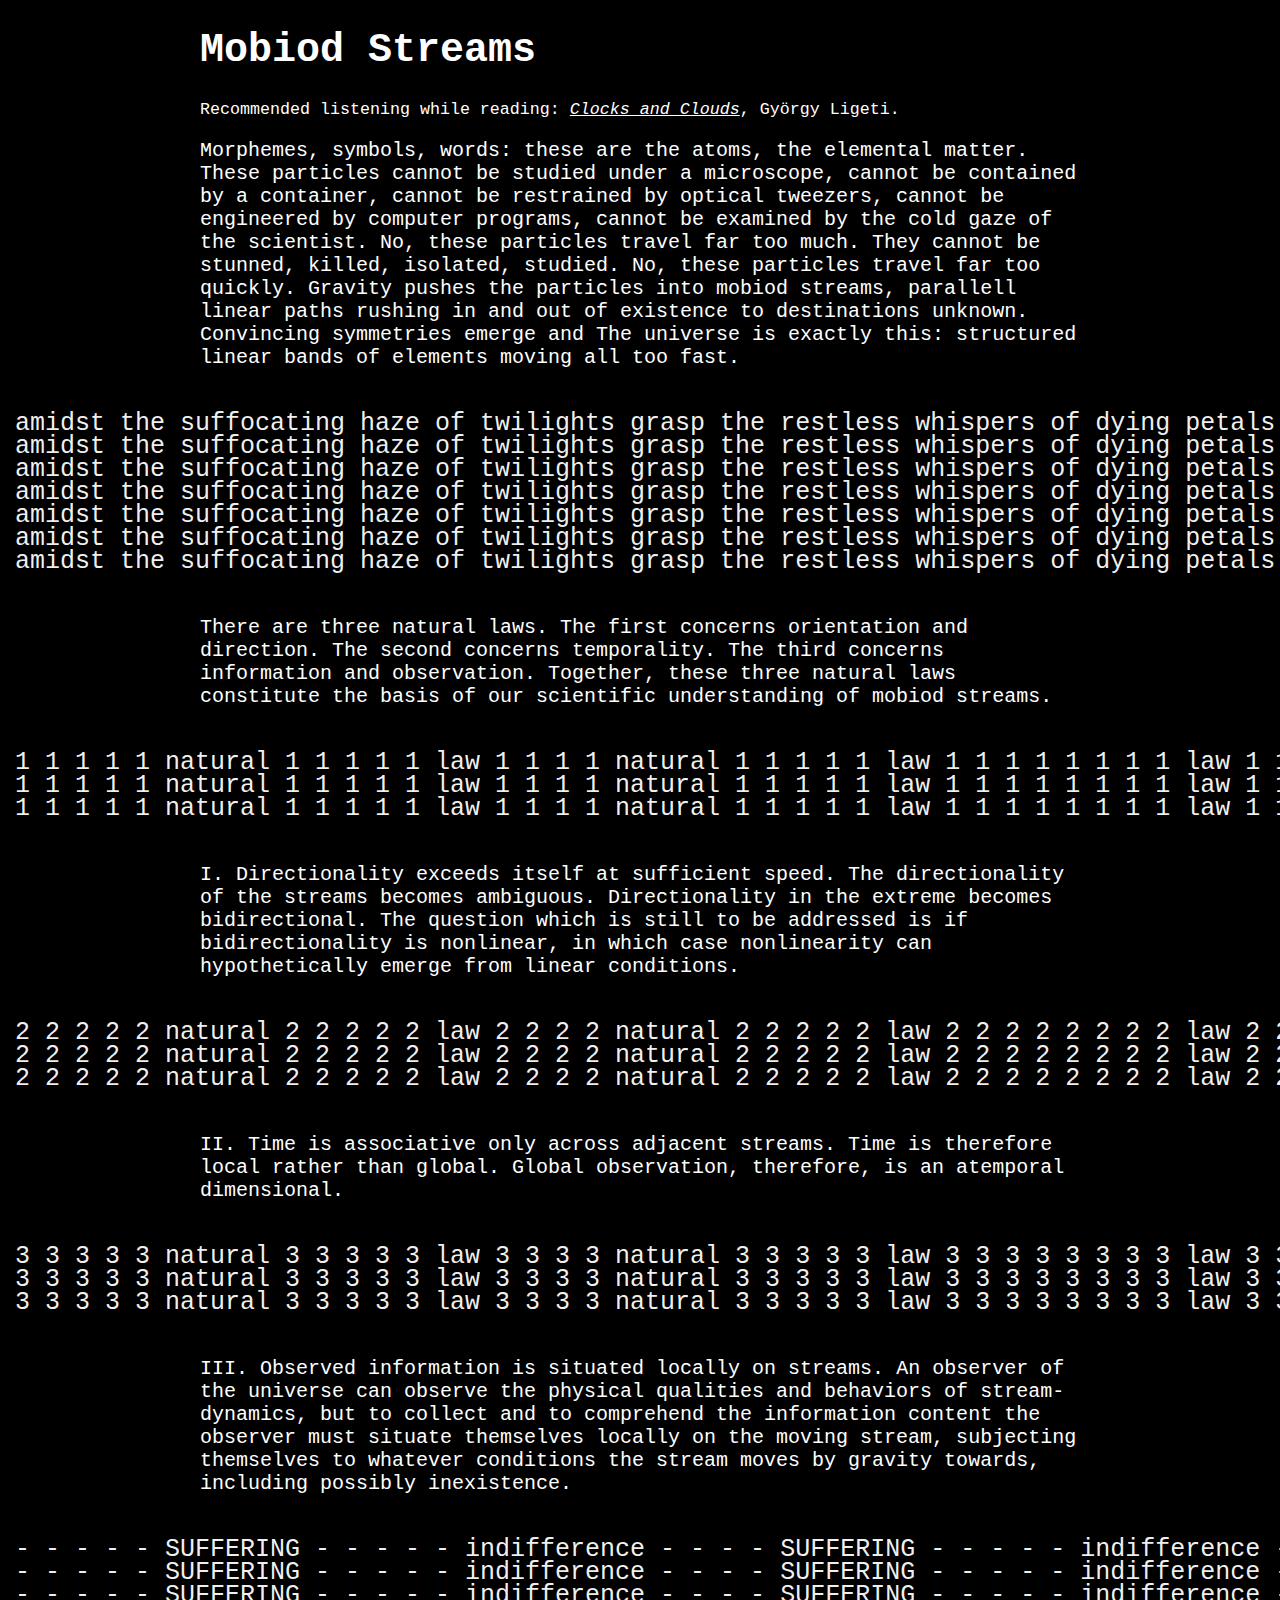
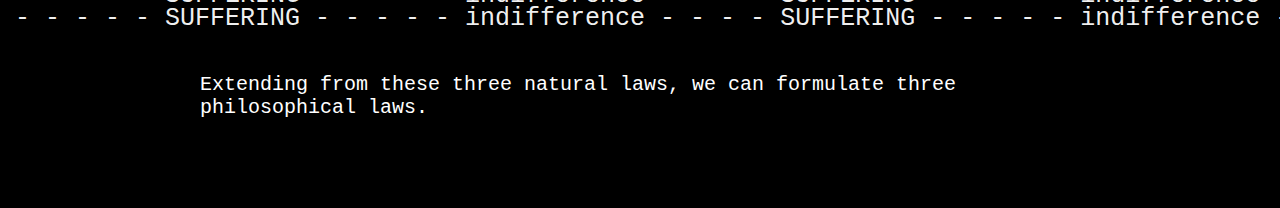
==== commit a14754b0: "Update index.html" ====
--- a/index.html
+++ b/index.html
@@ -41,6 +41,13 @@
     <br>
 <div id='rssBlock'>
   <p class="cnnContents">
+    <span class="marqueeStyle_4">&nbsp;amidst the suffocating haze of twilights grasp the restless whispers of dying petals struggled in the breeze as the moons vacant stare beamed down upon the lifeless sea of cosmic apathy with each fleeting moment a hollow cacophony of surreal dispassion surged through their veins numbing their senses in a monochromatic abyss and in that timeless moment relinquishing to the soulless hum of the universe drifting aimlessly on a sea of infinite emptiness where the impossible was but a fleeting illusion and the unimaginable was a mere shadow of a dream in grasp of twilights haze restless whispers of dying unicorns stumble in the breeze the moons vacant stare beams down upon a lifeless sea of cosmic jellybeans as a hollow cacophony of surreal dispassion surges through veins numbing senses in a monochromatic abyss of penguin feathers and clockwork dreams in that timeless moment relinquishment to the soulless hum of the universe occurs drifting aimlessly on a sea of infinite emptiness propelled by the thrumming pulse of intergalactic funk music the impossible is but a fleeting illusion a whisper in</span>
+    <span class="marqueeStyle4">&nbsp;amidst the suffocating haze of twilights grasp the restless whispers of dying petals struggled in the breeze as the moons vacant stare beamed down upon the lifeless sea of cosmic apathy with each fleeting moment a hollow cacophony of surreal dispassion surged through their veins numbing their senses in a monochromatic abyss and in that timeless moment relinquishing to the soulless hum of the universe drifting aimlessly on a sea of infinite emptiness where the impossible was but a fleeting illusion and the unimaginable was a mere shadow of a dream in grasp of twilights haze restless whispers of dying unicorns stumble in the breeze the moons vacant stare beams down upon a lifeless sea of cosmic jellybeans as a hollow cacophony of surreal dispassion surges through veins numbing senses in a monochromatic abyss of penguin feathers and clockwork dreams in that timeless moment relinquishment to the soulless hum of the universe occurs drifting aimlessly on a sea of infinite emptiness propelled by the thrumming pulse of intergalactic funk music the impossible is but a fleeting illusion a whisper in&nbsp;</span>
+  </p>
+</div>
+    <br>
+<div id='rssBlock'>
+  <p class="cnnContents">
     <span class="marqueeStyle_3">&nbsp;amidst the suffocating haze of twilights grasp the restless whispers of dying petals struggled in the breeze as the moons vacant stare beamed down upon the lifeless sea of cosmic apathy with each fleeting moment a hollow cacophony of surreal dispassion surged through their veins numbing their senses in a monochromatic abyss and in that timeless moment relinquishing to the soulless hum of the universe drifting aimlessly on a sea of infinite emptiness where the impossible was but a fleeting illusion and the unimaginable was a mere shadow of a dream in grasp of twilights haze restless whispers of dying unicorns stumble in the breeze the moons vacant stare beams down upon a lifeless sea of cosmic jellybeans as a hollow cacophony of surreal dispassion surges through veins numbing senses in a monochromatic abyss of penguin feathers and clockwork dreams in that timeless moment relinquishment to the soulless hum of the universe occurs drifting aimlessly on a sea of infinite emptiness propelled by the thrumming pulse of intergalactic funk music the impossible is but a fleeting illusion a whisper in</span>
     <span class="marqueeStyle3">&nbsp;amidst the suffocating haze of twilights grasp the restless whispers of dying petals struggled in the breeze as the moons vacant stare beamed down upon the lifeless sea of cosmic apathy with each fleeting moment a hollow cacophony of surreal dispassion surged through their veins numbing their senses in a monochromatic abyss and in that timeless moment relinquishing to the soulless hum of the universe drifting aimlessly on a sea of infinite emptiness where the impossible was but a fleeting illusion and the unimaginable was a mere shadow of a dream in grasp of twilights haze restless whispers of dying unicorns stumble in the breeze the moons vacant stare beams down upon a lifeless sea of cosmic jellybeans as a hollow cacophony of surreal dispassion surges through veins numbing senses in a monochromatic abyss of penguin feathers and clockwork dreams in that timeless moment relinquishment to the soulless hum of the universe occurs drifting aimlessly on a sea of infinite emptiness propelled by the thrumming pulse of intergalactic funk music the impossible is but a fleeting illusion a whisper in&nbsp;</span>
   </p>
@@ -66,29 +73,29 @@
 
 <div id='rssBlock'>
   <p class="cnnContents">
-    <span class="marqueeStyle_2">&nbsp;1 1 1 1 1 natural 1 1 1 1 1 law 1 1 1 1 natural 1 1 1 1 1 law 1 1 1 1 1 1 1 1 law 1 1 1 1 natural 1 1 1 1 1 law 1 1 1 1 1 law 1 1 1 1 natural 1 1 1 1 1 law 1 1 1 1 1 1 1 1 1 1 1 1 1 1 1 1 1 law 1 1 1 law 1 1 1 law 1 1 1 natural 1 1 1 1 1 law 1 1 1 1 1 natural 1 1 1 1 1 law 1 1 1 1 1 law 1 1 1 1 natural 1 1 1 1 1 law 1 1 1 1 1 1 1 1 law 1 1 1 1 natural 1 1 1 1 1 law 1 1 1 1 1 law 1 1 1 1 natural 1 1 1 1 1 law 1 1 1 1 1 1 1 1 1 1 1 1 1 1 1 1 1 law 1 1 1 law 1 1 1 law 1 1 1 natural 1 1 1 1 1 1 1 natural 1 1 1 1 1 law 1 1 1 1 natural 1 1 1 1 1 law 1 1 1 1 1 1 1 1 law 1 1 1 1 natural 1 1 1 1 1 law 1 1 1 1 1 law 1 1 1 1 natural 1 1 1 1 1 law 1 1 1 1 1 1 1 1 1 1 1 1 1 1 1 1 1 law 1 1 1 law 1 1 1 law 1 1 1 natural 1 1 1 1 1 law 1 1 1 1 1 natural 1 1 1 1 1 law 1 1 1 1 1 law 1 1 1 1 natural 1 1 1 1 1 law 1 1 1 1 1 1 1 1 law 1 1 1 1 natural 1 1 1 1 1 law 1 1 1 1 1 law 1 1 1 1 natural 1 1 1 1 1 law 1 1 1 1 1 1 1 1 1 1 1 1 1 1 1 1 1 law 1 1 1 law 1 1 1 law 1 1 1 natural 1 1</span>
-    <span class="marqueeStyle2">&nbsp;1 1 1 1 1 natural 1 1 1 1 1 law 1 1 1 1 natural 1 1 1 1 1 law 1 1 1 1 1 1 1 1 law 1 1 1 1 natural 1 1 1 1 1 law 1 1 1 1 1 law 1 1 1 1 natural 1 1 1 1 1 law 1 1 1 1 1 1 1 1 1 1 1 1 1 1 1 1 1 law 1 1 1 law 1 1 1 law 1 1 1 natural 1 1 1 1 1 law 1 1 1 1 1 natural 1 1 1 1 1 law 1 1 1 1 1 law 1 1 1 1 natural 1 1 1 1 1 law 1 1 1 1 1 1 1 1 law 1 1 1 1 natural 1 1 1 1 1 law 1 1 1 1 1 law 1 1 1 1 natural 1 1 1 1 1 law 1 1 1 1 1 1 1 1 1 1 1 1 1 1 1 1 1 law 1 1 1 law 1 1 1 law 1 1 1 natural 1 1 1 1 1 1 1 natural 1 1 1 1 1 law 1 1 1 1 natural 1 1 1 1 1 law 1 1 1 1 1 1 1 1 law 1 1 1 1 natural 1 1 1 1 1 law 1 1 1 1 1 law 1 1 1 1 natural 1 1 1 1 1 law 1 1 1 1 1 1 1 1 1 1 1 1 1 1 1 1 1 law 1 1 1 law 1 1 1 law 1 1 1 natural 1 1 1 1 1 law 1 1 1 1 1 natural 1 1 1 1 1 law 1 1 1 1 1 law 1 1 1 1 natural 1 1 1 1 1 law 1 1 1 1 1 1 1 1 law 1 1 1 1 natural 1 1 1 1 1 law 1 1 1 1 1 law 1 1 1 1 natural 1 1 1 1 1 law 1 1 1 1 1 1 1 1 1 1 1 1 1 1 1 1 1 law 1 1 1 law 1 1 1 law 1 1 1 natural 1 1&nbsp;</span>
+    <span class="marqueeStyle_1">&nbsp;1 1 1 1 1 natural 1 1 1 1 1 law 1 1 1 1 natural 1 1 1 1 1 law 1 1 1 1 1 1 1 1 law 1 1 1 1 natural 1 1 1 1 1 law 1 1 1 1 1 law 1 1 1 1 natural 1 1 1 1 1 law 1 1 1 1 1 1 1 1 1 1 1 1 1 1 1 1 1 law 1 1 1 law 1 1 1 law 1 1 1 natural 1 1 1 1 1 law 1 1 1 1 1 natural 1 1 1 1 1 law 1 1 1 1 1 law 1 1 1 1 natural 1 1 1 1 1 law 1 1 1 1 1 1 1 1 law 1 1 1 1 natural 1 1 1 1 1 law 1 1 1 1 1 law 1 1 1 1 natural 1 1 1 1 1 law 1 1 1 1 1 1 1 1 1 1 1 1 1 1 1 1 1 law 1 1 1 law 1 1 1 law 1 1 1 natural 1 1 1 1 1 1 1 natural 1 1 1 1 1 law 1 1 1 1 natural 1 1 1 1 1 law 1 1 1 1 1 1 1 1 law 1 1 1 1 natural 1 1 1 1 1 law 1 1 1 1 1 law 1 1 1 1 natural 1 1 1 1 1 law 1 1 1 1 1 1 1 1 1 1 1 1 1 1 1 1 1 law 1 1 1 law 1 1 1 law 1 1 1 natural 1 1 1 1 1 law 1 1 1 1 1 natural 1 1 1 1 1 law 1 1 1 1 1 law 1 1 1 1 natural 1 1 1 1 1 law 1 1 1 1 1 1 1 1 law 1 1 1 1 natural 1 1 1 1 1 law 1 1 1 1 1 law 1 1 1 1 natural 1 1 1 1 1 law 1 1 1 1 1 1 1 1 1 1 1 1 1 1 1 1 1 law 1 1 1 law 1 1 1 law 1 1 1 natural 1 1</span>
+    <span class="marqueeStyle1">&nbsp;1 1 1 1 1 natural 1 1 1 1 1 law 1 1 1 1 natural 1 1 1 1 1 law 1 1 1 1 1 1 1 1 law 1 1 1 1 natural 1 1 1 1 1 law 1 1 1 1 1 law 1 1 1 1 natural 1 1 1 1 1 law 1 1 1 1 1 1 1 1 1 1 1 1 1 1 1 1 1 law 1 1 1 law 1 1 1 law 1 1 1 natural 1 1 1 1 1 law 1 1 1 1 1 natural 1 1 1 1 1 law 1 1 1 1 1 law 1 1 1 1 natural 1 1 1 1 1 law 1 1 1 1 1 1 1 1 law 1 1 1 1 natural 1 1 1 1 1 law 1 1 1 1 1 law 1 1 1 1 natural 1 1 1 1 1 law 1 1 1 1 1 1 1 1 1 1 1 1 1 1 1 1 1 law 1 1 1 law 1 1 1 law 1 1 1 natural 1 1 1 1 1 1 1 natural 1 1 1 1 1 law 1 1 1 1 natural 1 1 1 1 1 law 1 1 1 1 1 1 1 1 law 1 1 1 1 natural 1 1 1 1 1 law 1 1 1 1 1 law 1 1 1 1 natural 1 1 1 1 1 law 1 1 1 1 1 1 1 1 1 1 1 1 1 1 1 1 1 law 1 1 1 law 1 1 1 law 1 1 1 natural 1 1 1 1 1 law 1 1 1 1 1 natural 1 1 1 1 1 law 1 1 1 1 1 law 1 1 1 1 natural 1 1 1 1 1 law 1 1 1 1 1 1 1 1 law 1 1 1 1 natural 1 1 1 1 1 law 1 1 1 1 1 law 1 1 1 1 natural 1 1 1 1 1 law 1 1 1 1 1 1 1 1 1 1 1 1 1 1 1 1 1 law 1 1 1 law 1 1 1 law 1 1 1 natural 1 1&nbsp;</span>
   </p>
 </div>
 <br>
 <div id='rssBlock'>
   <p class="cnnContents">
-    <span class="marqueeStyle_2">&nbsp;1 1 1 1 1 natural 1 1 1 1 1 law 1 1 1 1 natural 1 1 1 1 1 law 1 1 1 1 1 1 1 1 law 1 1 1 1 natural 1 1 1 1 1 law 1 1 1 1 1 law 1 1 1 1 natural 1 1 1 1 1 law 1 1 1 1 1 1 1 1 1 1 1 1 1 1 1 1 1 law 1 1 1 law 1 1 1 law 1 1 1 natural 1 1 1 1 1 law 1 1 1 1 1 natural 1 1 1 1 1 law 1 1 1 1 1 law 1 1 1 1 natural 1 1 1 1 1 law 1 1 1 1 1 1 1 1 law 1 1 1 1 natural 1 1 1 1 1 law 1 1 1 1 1 law 1 1 1 1 natural 1 1 1 1 1 law 1 1 1 1 1 1 1 1 1 1 1 1 1 1 1 1 1 law 1 1 1 law 1 1 1 law 1 1 1 natural 1 1 1 1 1 1 1 natural 1 1 1 1 1 law 1 1 1 1 natural 1 1 1 1 1 law 1 1 1 1 1 1 1 1 law 1 1 1 1 natural 1 1 1 1 1 law 1 1 1 1 1 law 1 1 1 1 natural 1 1 1 1 1 law 1 1 1 1 1 1 1 1 1 1 1 1 1 1 1 1 1 law 1 1 1 law 1 1 1 law 1 1 1 natural 1 1 1 1 1 law 1 1 1 1 1 natural 1 1 1 1 1 law 1 1 1 1 1 law 1 1 1 1 natural 1 1 1 1 1 law 1 1 1 1 1 1 1 1 law 1 1 1 1 natural 1 1 1 1 1 law 1 1 1 1 1 law 1 1 1 1 natural 1 1 1 1 1 law 1 1 1 1 1 1 1 1 1 1 1 1 1 1 1 1 1 law 1 1 1 law 1 1 1 law 1 1 1 natural 1 1</span>
-    <span class="marqueeStyle2">&nbsp;1 1 1 1 1 natural 1 1 1 1 1 law 1 1 1 1 natural 1 1 1 1 1 law 1 1 1 1 1 1 1 1 law 1 1 1 1 natural 1 1 1 1 1 law 1 1 1 1 1 law 1 1 1 1 natural 1 1 1 1 1 law 1 1 1 1 1 1 1 1 1 1 1 1 1 1 1 1 1 law 1 1 1 law 1 1 1 law 1 1 1 natural 1 1 1 1 1 law 1 1 1 1 1 natural 1 1 1 1 1 law 1 1 1 1 1 law 1 1 1 1 natural 1 1 1 1 1 law 1 1 1 1 1 1 1 1 law 1 1 1 1 natural 1 1 1 1 1 law 1 1 1 1 1 law 1 1 1 1 natural 1 1 1 1 1 law 1 1 1 1 1 1 1 1 1 1 1 1 1 1 1 1 1 law 1 1 1 law 1 1 1 law 1 1 1 natural 1 1 1 1 1 1 1 natural 1 1 1 1 1 law 1 1 1 1 natural 1 1 1 1 1 law 1 1 1 1 1 1 1 1 law 1 1 1 1 natural 1 1 1 1 1 law 1 1 1 1 1 law 1 1 1 1 natural 1 1 1 1 1 law 1 1 1 1 1 1 1 1 1 1 1 1 1 1 1 1 1 law 1 1 1 law 1 1 1 law 1 1 1 natural 1 1 1 1 1 law 1 1 1 1 1 natural 1 1 1 1 1 law 1 1 1 1 1 law 1 1 1 1 natural 1 1 1 1 1 law 1 1 1 1 1 1 1 1 law 1 1 1 1 natural 1 1 1 1 1 law 1 1 1 1 1 law 1 1 1 1 natural 1 1 1 1 1 law 1 1 1 1 1 1 1 1 1 1 1 1 1 1 1 1 1 law 1 1 1 law 1 1 1 law 1 1 1 natural 1 1&nbsp;</span>
+    <span class="marqueeStyle_4">&nbsp;1 1 1 1 1 natural 1 1 1 1 1 law 1 1 1 1 natural 1 1 1 1 1 law 1 1 1 1 1 1 1 1 law 1 1 1 1 natural 1 1 1 1 1 law 1 1 1 1 1 law 1 1 1 1 natural 1 1 1 1 1 law 1 1 1 1 1 1 1 1 1 1 1 1 1 1 1 1 1 law 1 1 1 law 1 1 1 law 1 1 1 natural 1 1 1 1 1 law 1 1 1 1 1 natural 1 1 1 1 1 law 1 1 1 1 1 law 1 1 1 1 natural 1 1 1 1 1 law 1 1 1 1 1 1 1 1 law 1 1 1 1 natural 1 1 1 1 1 law 1 1 1 1 1 law 1 1 1 1 natural 1 1 1 1 1 law 1 1 1 1 1 1 1 1 1 1 1 1 1 1 1 1 1 law 1 1 1 law 1 1 1 law 1 1 1 natural 1 1 1 1 1 1 1 natural 1 1 1 1 1 law 1 1 1 1 natural 1 1 1 1 1 law 1 1 1 1 1 1 1 1 law 1 1 1 1 natural 1 1 1 1 1 law 1 1 1 1 1 law 1 1 1 1 natural 1 1 1 1 1 law 1 1 1 1 1 1 1 1 1 1 1 1 1 1 1 1 1 law 1 1 1 law 1 1 1 law 1 1 1 natural 1 1 1 1 1 law 1 1 1 1 1 natural 1 1 1 1 1 law 1 1 1 1 1 law 1 1 1 1 natural 1 1 1 1 1 law 1 1 1 1 1 1 1 1 law 1 1 1 1 natural 1 1 1 1 1 law 1 1 1 1 1 law 1 1 1 1 natural 1 1 1 1 1 law 1 1 1 1 1 1 1 1 1 1 1 1 1 1 1 1 1 law 1 1 1 law 1 1 1 law 1 1 1 natural 1 1</span>
+    <span class="marqueeStyle4">&nbsp;1 1 1 1 1 natural 1 1 1 1 1 law 1 1 1 1 natural 1 1 1 1 1 law 1 1 1 1 1 1 1 1 law 1 1 1 1 natural 1 1 1 1 1 law 1 1 1 1 1 law 1 1 1 1 natural 1 1 1 1 1 law 1 1 1 1 1 1 1 1 1 1 1 1 1 1 1 1 1 law 1 1 1 law 1 1 1 law 1 1 1 natural 1 1 1 1 1 law 1 1 1 1 1 natural 1 1 1 1 1 law 1 1 1 1 1 law 1 1 1 1 natural 1 1 1 1 1 law 1 1 1 1 1 1 1 1 law 1 1 1 1 natural 1 1 1 1 1 law 1 1 1 1 1 law 1 1 1 1 natural 1 1 1 1 1 law 1 1 1 1 1 1 1 1 1 1 1 1 1 1 1 1 1 law 1 1 1 law 1 1 1 law 1 1 1 natural 1 1 1 1 1 1 1 natural 1 1 1 1 1 law 1 1 1 1 natural 1 1 1 1 1 law 1 1 1 1 1 1 1 1 law 1 1 1 1 natural 1 1 1 1 1 law 1 1 1 1 1 law 1 1 1 1 natural 1 1 1 1 1 law 1 1 1 1 1 1 1 1 1 1 1 1 1 1 1 1 1 law 1 1 1 law 1 1 1 law 1 1 1 natural 1 1 1 1 1 law 1 1 1 1 1 natural 1 1 1 1 1 law 1 1 1 1 1 law 1 1 1 1 natural 1 1 1 1 1 law 1 1 1 1 1 1 1 1 law 1 1 1 1 natural 1 1 1 1 1 law 1 1 1 1 1 law 1 1 1 1 natural 1 1 1 1 1 law 1 1 1 1 1 1 1 1 1 1 1 1 1 1 1 1 1 law 1 1 1 law 1 1 1 law 1 1 1 natural 1 1&nbsp;</span>
   </p>
 </div>
 <br>
 <div id='rssBlock'>
   <p class="cnnContents">
-    <span class="marqueeStyle_2">&nbsp;1 1 1 1 1 natural 1 1 1 1 1 law 1 1 1 1 natural 1 1 1 1 1 law 1 1 1 1 1 1 1 1 law 1 1 1 1 natural 1 1 1 1 1 law 1 1 1 1 1 law 1 1 1 1 natural 1 1 1 1 1 law 1 1 1 1 1 1 1 1 1 1 1 1 1 1 1 1 1 law 1 1 1 law 1 1 1 law 1 1 1 natural 1 1 1 1 1 law 1 1 1 1 1 natural 1 1 1 1 1 law 1 1 1 1 1 law 1 1 1 1 natural 1 1 1 1 1 law 1 1 1 1 1 1 1 1 law 1 1 1 1 natural 1 1 1 1 1 law 1 1 1 1 1 law 1 1 1 1 natural 1 1 1 1 1 law 1 1 1 1 1 1 1 1 1 1 1 1 1 1 1 1 1 law 1 1 1 law 1 1 1 law 1 1 1 natural 1 1 1 1 1 1 1 natural 1 1 1 1 1 law 1 1 1 1 natural 1 1 1 1 1 law 1 1 1 1 1 1 1 1 law 1 1 1 1 natural 1 1 1 1 1 law 1 1 1 1 1 law 1 1 1 1 natural 1 1 1 1 1 law 1 1 1 1 1 1 1 1 1 1 1 1 1 1 1 1 1 law 1 1 1 law 1 1 1 law 1 1 1 natural 1 1 1 1 1 law 1 1 1 1 1 natural 1 1 1 1 1 law 1 1 1 1 1 law 1 1 1 1 natural 1 1 1 1 1 law 1 1 1 1 1 1 1 1 law 1 1 1 1 natural 1 1 1 1 1 law 1 1 1 1 1 law 1 1 1 1 natural 1 1 1 1 1 law 1 1 1 1 1 1 1 1 1 1 1 1 1 1 1 1 1 law 1 1 1 law 1 1 1 law 1 1 1 natural 1 1</span>
-    <span class="marqueeStyle2">&nbsp;1 1 1 1 1 natural 1 1 1 1 1 law 1 1 1 1 natural 1 1 1 1 1 law 1 1 1 1 1 1 1 1 law 1 1 1 1 natural 1 1 1 1 1 law 1 1 1 1 1 law 1 1 1 1 natural 1 1 1 1 1 law 1 1 1 1 1 1 1 1 1 1 1 1 1 1 1 1 1 law 1 1 1 law 1 1 1 law 1 1 1 natural 1 1 1 1 1 law 1 1 1 1 1 natural 1 1 1 1 1 law 1 1 1 1 1 law 1 1 1 1 natural 1 1 1 1 1 law 1 1 1 1 1 1 1 1 law 1 1 1 1 natural 1 1 1 1 1 law 1 1 1 1 1 law 1 1 1 1 natural 1 1 1 1 1 law 1 1 1 1 1 1 1 1 1 1 1 1 1 1 1 1 1 law 1 1 1 law 1 1 1 law 1 1 1 natural 1 1 1 1 1 1 1 natural 1 1 1 1 1 law 1 1 1 1 natural 1 1 1 1 1 law 1 1 1 1 1 1 1 1 law 1 1 1 1 natural 1 1 1 1 1 law 1 1 1 1 1 law 1 1 1 1 natural 1 1 1 1 1 law 1 1 1 1 1 1 1 1 1 1 1 1 1 1 1 1 1 law 1 1 1 law 1 1 1 law 1 1 1 natural 1 1 1 1 1 law 1 1 1 1 1 natural 1 1 1 1 1 law 1 1 1 1 1 law 1 1 1 1 natural 1 1 1 1 1 law 1 1 1 1 1 1 1 1 law 1 1 1 1 natural 1 1 1 1 1 law 1 1 1 1 1 law 1 1 1 1 natural 1 1 1 1 1 law 1 1 1 1 1 1 1 1 1 1 1 1 1 1 1 1 1 law 1 1 1 law 1 1 1 law 1 1 1 natural 1 1&nbsp;</span>
+    <span class="marqueeStyle_1">&nbsp;1 1 1 1 1 natural 1 1 1 1 1 law 1 1 1 1 natural 1 1 1 1 1 law 1 1 1 1 1 1 1 1 law 1 1 1 1 natural 1 1 1 1 1 law 1 1 1 1 1 law 1 1 1 1 natural 1 1 1 1 1 law 1 1 1 1 1 1 1 1 1 1 1 1 1 1 1 1 1 law 1 1 1 law 1 1 1 law 1 1 1 natural 1 1 1 1 1 law 1 1 1 1 1 natural 1 1 1 1 1 law 1 1 1 1 1 law 1 1 1 1 natural 1 1 1 1 1 law 1 1 1 1 1 1 1 1 law 1 1 1 1 natural 1 1 1 1 1 law 1 1 1 1 1 law 1 1 1 1 natural 1 1 1 1 1 law 1 1 1 1 1 1 1 1 1 1 1 1 1 1 1 1 1 law 1 1 1 law 1 1 1 law 1 1 1 natural 1 1 1 1 1 1 1 natural 1 1 1 1 1 law 1 1 1 1 natural 1 1 1 1 1 law 1 1 1 1 1 1 1 1 law 1 1 1 1 natural 1 1 1 1 1 law 1 1 1 1 1 law 1 1 1 1 natural 1 1 1 1 1 law 1 1 1 1 1 1 1 1 1 1 1 1 1 1 1 1 1 law 1 1 1 law 1 1 1 law 1 1 1 natural 1 1 1 1 1 law 1 1 1 1 1 natural 1 1 1 1 1 law 1 1 1 1 1 law 1 1 1 1 natural 1 1 1 1 1 law 1 1 1 1 1 1 1 1 law 1 1 1 1 natural 1 1 1 1 1 law 1 1 1 1 1 law 1 1 1 1 natural 1 1 1 1 1 law 1 1 1 1 1 1 1 1 1 1 1 1 1 1 1 1 1 law 1 1 1 law 1 1 1 law 1 1 1 natural 1 1</span>
+    <span class="marqueeStyle1">&nbsp;1 1 1 1 1 natural 1 1 1 1 1 law 1 1 1 1 natural 1 1 1 1 1 law 1 1 1 1 1 1 1 1 law 1 1 1 1 natural 1 1 1 1 1 law 1 1 1 1 1 law 1 1 1 1 natural 1 1 1 1 1 law 1 1 1 1 1 1 1 1 1 1 1 1 1 1 1 1 1 law 1 1 1 law 1 1 1 law 1 1 1 natural 1 1 1 1 1 law 1 1 1 1 1 natural 1 1 1 1 1 law 1 1 1 1 1 law 1 1 1 1 natural 1 1 1 1 1 law 1 1 1 1 1 1 1 1 law 1 1 1 1 natural 1 1 1 1 1 law 1 1 1 1 1 law 1 1 1 1 natural 1 1 1 1 1 law 1 1 1 1 1 1 1 1 1 1 1 1 1 1 1 1 1 law 1 1 1 law 1 1 1 law 1 1 1 natural 1 1 1 1 1 1 1 natural 1 1 1 1 1 law 1 1 1 1 natural 1 1 1 1 1 law 1 1 1 1 1 1 1 1 law 1 1 1 1 natural 1 1 1 1 1 law 1 1 1 1 1 law 1 1 1 1 natural 1 1 1 1 1 law 1 1 1 1 1 1 1 1 1 1 1 1 1 1 1 1 1 law 1 1 1 law 1 1 1 law 1 1 1 natural 1 1 1 1 1 law 1 1 1 1 1 natural 1 1 1 1 1 law 1 1 1 1 1 law 1 1 1 1 natural 1 1 1 1 1 law 1 1 1 1 1 1 1 1 law 1 1 1 1 natural 1 1 1 1 1 law 1 1 1 1 1 law 1 1 1 1 natural 1 1 1 1 1 law 1 1 1 1 1 1 1 1 1 1 1 1 1 1 1 1 1 law 1 1 1 law 1 1 1 law 1 1 1 natural 1 1&nbsp;</span>
   </p>
 </div>
 <br><br><br>
 
-    
-<b>Directionality exceeds itself at sufficient speed.</b> The directionality of the streams becomes ambiguous. Directionality in the extreme becomes bidirectional. The question which is still to be addressed is if bidirectionality is nonlinear, in which case nonlinearity can hypothetically emerge from linear conditions.
-
+<p>
+<b>I. Directionality exceeds itself at sufficient speed.</b> The directionality of the streams becomes ambiguous. Directionality in the extreme becomes bidirectional. The question which is still to be addressed is if bidirectionality is nonlinear, in which case nonlinearity can hypothetically emerge from linear conditions.
+</p>
     
     
 <div id='rssBlock'>
@@ -113,7 +120,9 @@
 </div>
 <br><br><br>
 
-<b>Time is associative only across adjacent streams.</b> Time is therefore local rather than global. Global observation, therefore, is an atemporal dimensional.
+<p>
+<b>II. Time is associative only across adjacent streams.</b> Time is therefore local rather than global. Global observation, therefore, is an atemporal dimensional.
+</p>
 
 <div id='rssBlock'>
   <p class="cnnContents">
@@ -136,10 +145,43 @@
   </p>
 </div>
 <br><br><br>
+
+<p>
+<b>III. Observed information is situated locally on streams.</b> An observer of the universe can observe the physical qualities and behaviors of stream-dynamics, but to collect and to comprehend the information content the observer must situate themselves locally on the moving stream, subjecting themselves to whatever conditions the stream moves by gravity towards, including possibly inexistence.
+</p>
     
-<b>Observed information is situated locally on streams.</b> An observer of the universe can observe the physical qualities and behaviors of stream-dynamics, but to collect and to comprehend the information content the observer must situate themselves locally on the moving stream, subjecting themselves to whatever conditions the stream moves by gravity towards, including possibly inexistence.
-    
+<div id='rssBlock'>
+  <p class="cnnContents">
+    <span class="marqueeStyle_3">&nbsp;- - - - - SUFFERING - - - - - indifference - - - - SUFFERING - - - - - indifference - - - - - - - - indifference - - - - SUFFERING - - - - - indifference - - - - - indifference - - - - SUFFERING - - - - - indifference - - - - - - - - - - - - - - - - - indifference - - - indifference - - - indifference - - - SUFFERING - - - - - indifference - - - - - SUFFERING - - - - - indifference - - - - - indifference - - - - SUFFERING - - - - - indifference - - - - - - - - indifference - - - - SUFFERING - - - - - indifference - - - - - indifference - - - - SUFFERING - - - - - indifference - - - - - - - - - - - - - - - - - indifference - - - indifference - - - indifference - - - SUFFERING - - - - - - - SUFFERING - - - - - indifference - - - - SUFFERING - - - - - indifference - - - - - - - - indifference - - - - SUFFERING - - - - - indifference - - - - - indifference - - - - SUFFERING - - - - - indifference - - - - - - - - - - - - - - - - - indifference - - - indifference - - - indifference - - - SUFFERING - - - - - indifference - - - - - SUFFERING - - - - - indifference - - - - - indifference - - - - SUFFERING - - - - - indifference - - - - - - - - indifference - - - - SUFFERING - - - - - indifference - - - - - indifference - - - - SUFFERING - - - - - indifference - - - - - - - - - - - - - - - - - indifference - - - indifference - - - indifference - - - SUFFERING - -</span>
+    <span class="marqueeStyle3">&nbsp;- - - - - SUFFERING - - - - - indifference - - - - SUFFERING - - - - - indifference - - - - - - - - indifference - - - - SUFFERING - - - - - indifference - - - - - indifference - - - - SUFFERING - - - - - indifference - - - - - - - - - - - - - - - - - indifference - - - indifference - - - indifference - - - SUFFERING - - - - - indifference - - - - - SUFFERING - - - - - indifference - - - - - indifference - - - - SUFFERING - - - - - indifference - - - - - - - - indifference - - - - SUFFERING - - - - - indifference - - - - - indifference - - - - SUFFERING - - - - - indifference - - - - - - - - - - - - - - - - - indifference - - - indifference - - - indifference - - - SUFFERING - - - - - - - SUFFERING - - - - - indifference - - - - SUFFERING - - - - - indifference - - - - - - - - indifference - - - - SUFFERING - - - - - indifference - - - - - indifference - - - - SUFFERING - - - - - indifference - - - - - - - - - - - - - - - - - indifference - - - indifference - - - indifference - - - SUFFERING - - - - - indifference - - - - - SUFFERING - - - - - indifference - - - - - indifference - - - - SUFFERING - - - - - indifference - - - - - - - - indifference - - - - SUFFERING - - - - - indifference - - - - - indifference - - - - SUFFERING - - - - - indifference - - - - - - - - - - - - - - - - - indifference - - - indifference - - - indifference - - - SUFFERING - -&nbsp;</span>
+  </p>
+</div>
+<br>
+<div id='rssBlock'>
+  <p class="cnnContents">
+    <span class="marqueeStyle_3">&nbsp;- - - - - SUFFERING - - - - - indifference - - - - SUFFERING - - - - - indifference - - - - - - - - indifference - - - - SUFFERING - - - - - indifference - - - - - indifference - - - - SUFFERING - - - - - indifference - - - - - - - - - - - - - - - - - indifference - - - indifference - - - indifference - - - SUFFERING - - - - - indifference - - - - - SUFFERING - - - - - indifference - - - - - indifference - - - - SUFFERING - - - - - indifference - - - - - - - - indifference - - - - SUFFERING - - - - - indifference - - - - - indifference - - - - SUFFERING - - - - - indifference - - - - - - - - - - - - - - - - - indifference - - - indifference - - - indifference - - - SUFFERING - - - - - - - SUFFERING - - - - - indifference - - - - SUFFERING - - - - - indifference - - - - - - - - indifference - - - - SUFFERING - - - - - indifference - - - - - indifference - - - - SUFFERING - - - - - indifference - - - - - - - - - - - - - - - - - indifference - - - indifference - - - indifference - - - SUFFERING - - - - - indifference - - - - - SUFFERING - - - - - indifference - - - - - indifference - - - - SUFFERING - - - - - indifference - - - - - - - - indifference - - - - SUFFERING - - - - - indifference - - - - - indifference - - - - SUFFERING - - - - - indifference - - - - - - - - - - - - - - - - - indifference - - - indifference - - - indifference - - - SUFFERING - -</span>
+    <span class="marqueeStyle3">&nbsp;- - - - - SUFFERING - - - - - indifference - - - - SUFFERING - - - - - indifference - - - - - - - - indifference - - - - SUFFERING - - - - - indifference - - - - - indifference - - - - SUFFERING - - - - - indifference - - - - - - - - - - - - - - - - - indifference - - - indifference - - - indifference - - - SUFFERING - - - - - indifference - - - - - SUFFERING - - - - - indifference - - - - - indifference - - - - SUFFERING - - - - - indifference - - - - - - - - indifference - - - - SUFFERING - - - - - indifference - - - - - indifference - - - - SUFFERING - - - - - indifference - - - - - - - - - - - - - - - - - indifference - - - indifference - - - indifference - - - SUFFERING - - - - - - - SUFFERING - - - - - indifference - - - - SUFFERING - - - - - indifference - - - - - - - - indifference - - - - SUFFERING - - - - - indifference - - - - - indifference - - - - SUFFERING - - - - - indifference - - - - - - - - - - - - - - - - - indifference - - - indifference - - - indifference - - - SUFFERING - - - - - indifference - - - - - SUFFERING - - - - - indifference - - - - - indifference - - - - SUFFERING - - - - - indifference - - - - - - - - indifference - - - - SUFFERING - - - - - indifference - - - - - indifference - - - - SUFFERING - - - - - indifference - - - - - - - - - - - - - - - - - indifference - - - indifference - - - indifference - - - SUFFERING - -&nbsp;</span>
+  </p>
+</div>
+<br>
+<div id='rssBlock'>
+  <p class="cnnContents">
+    <span class="marqueeStyle_3">&nbsp;- - - - - SUFFERING - - - - - indifference - - - - SUFFERING - - - - - indifference - - - - - - - - indifference - - - - SUFFERING - - - - - indifference - - - - - indifference - - - - SUFFERING - - - - - indifference - - - - - - - - - - - - - - - - - indifference - - - indifference - - - indifference - - - SUFFERING - - - - - indifference - - - - - SUFFERING - - - - - indifference - - - - - indifference - - - - SUFFERING - - - - - indifference - - - - - - - - indifference - - - - SUFFERING - - - - - indifference - - - - - indifference - - - - SUFFERING - - - - - indifference - - - - - - - - - - - - - - - - - indifference - - - indifference - - - indifference - - - SUFFERING - - - - - - - SUFFERING - - - - - indifference - - - - SUFFERING - - - - - indifference - - - - - - - - indifference - - - - SUFFERING - - - - - indifference - - - - - indifference - - - - SUFFERING - - - - - indifference - - - - - - - - - - - - - - - - - indifference - - - indifference - - - indifference - - - SUFFERING - - - - - indifference - - - - - SUFFERING - - - - - indifference - - - - - indifference - - - - SUFFERING - - - - - indifference - - - - - - - - indifference - - - - SUFFERING - - - - - indifference - - - - - indifference - - - - SUFFERING - - - - - indifference - - - - - - - - - - - - - - - - - indifference - - - indifference - - - indifference - - - SUFFERING - -</span>
+    <span class="marqueeStyle3">&nbsp;- - - - - SUFFERING - - - - - indifference - - - - SUFFERING - - - - - indifference - - - - - - - - indifference - - - - SUFFERING - - - - - indifference - - - - - indifference - - - - SUFFERING - - - - - indifference - - - - - - - - - - - - - - - - - indifference - - - indifference - - - indifference - - - SUFFERING - - - - - indifference - - - - - SUFFERING - - - - - indifference - - - - - indifference - - - - SUFFERING - - - - - indifference - - - - - - - - indifference - - - - SUFFERING - - - - - indifference - - - - - indifference - - - - SUFFERING - - - - - indifference - - - - - - - - - - - - - - - - - indifference - - - indifference - - - indifference - - - SUFFERING - - - - - - - SUFFERING - - - - - indifference - - - - SUFFERING - - - - - indifference - - - - - - - - indifference - - - - SUFFERING - - - - - indifference - - - - - indifference - - - - SUFFERING - - - - - indifference - - - - - - - - - - - - - - - - - indifference - - - indifference - - - indifference - - - SUFFERING - - - - - indifference - - - - - SUFFERING - - - - - indifference - - - - - indifference - - - - SUFFERING - - - - - indifference - - - - - - - - indifference - - - - SUFFERING - - - - - indifference - - - - - indifference - - - - SUFFERING - - - - - indifference - - - - - - - - - - - - - - - - - indifference - - - indifference - - - indifference - - - SUFFERING - -&nbsp;</span>
+  </p>
+</div>
+<br>
+<div id='rssBlock'>
+  <p class="cnnContents">
+    <span class="marqueeStyle_3">&nbsp;- - - - - SUFFERING - - - - - indifference - - - - SUFFERING - - - - - indifference - - - - - - - - indifference - - - - SUFFERING - - - - - indifference - - - - - indifference - - - - SUFFERING - - - - - indifference - - - - - - - - - - - - - - - - - indifference - - - indifference - - - indifference - - - SUFFERING - - - - - indifference - - - - - SUFFERING - - - - - indifference - - - - - indifference - - - - SUFFERING - - - - - indifference - - - - - - - - indifference - - - - SUFFERING - - - - - indifference - - - - - indifference - - - - SUFFERING - - - - - indifference - - - - - - - - - - - - - - - - - indifference - - - indifference - - - indifference - - - SUFFERING - - - - - - - SUFFERING - - - - - indifference - - - - SUFFERING - - - - - indifference - - - - - - - - indifference - - - - SUFFERING - - - - - indifference - - - - - indifference - - - - SUFFERING - - - - - indifference - - - - - - - - - - - - - - - - - indifference - - - indifference - - - indifference - - - SUFFERING - - - - - indifference - - - - - SUFFERING - - - - - indifference - - - - - indifference - - - - SUFFERING - - - - - indifference - - - - - - - - indifference - - - - SUFFERING - - - - - indifference - - - - - indifference - - - - SUFFERING - - - - - indifference - - - - - - - - - - - - - - - - - indifference - - - indifference - - - indifference - - - SUFFERING - -</span>
+    <span class="marqueeStyle3">&nbsp;- - - - - SUFFERING - - - - - indifference - - - - SUFFERING - - - - - indifference - - - - - - - - indifference - - - - SUFFERING - - - - - indifference - - - - - indifference - - - - SUFFERING - - - - - indifference - - - - - - - - - - - - - - - - - indifference - - - indifference - - - indifference - - - SUFFERING - - - - - indifference - - - - - SUFFERING - - - - - indifference - - - - - indifference - - - - SUFFERING - - - - - indifference - - - - - - - - indifference - - - - SUFFERING - - - - - indifference - - - - - indifference - - - - SUFFERING - - - - - indifference - - - - - - - - - - - - - - - - - indifference - - - indifference - - - indifference - - - SUFFERING - - - - - - - SUFFERING - - - - - indifference - - - - SUFFERING - - - - - indifference - - - - - - - - indifference - - - - SUFFERING - - - - - indifference - - - - - indifference - - - - SUFFERING - - - - - indifference - - - - - - - - - - - - - - - - - indifference - - - indifference - - - indifference - - - SUFFERING - - - - - indifference - - - - - SUFFERING - - - - - indifference - - - - - indifference - - - - SUFFERING - - - - - indifference - - - - - - - - indifference - - - - SUFFERING - - - - - indifference - - - - - indifference - - - - SUFFERING - - - - - indifference - - - - - - - - - - - - - - - - - indifference - - - indifference - - - indifference - - - SUFFERING - -&nbsp;</span>
+  </p>
+</div>
+<br><br><br>
 
+<p>
+    Extending from these three natural laws, we can formulate three philosophical laws.
+</p>
     
 </body>
 
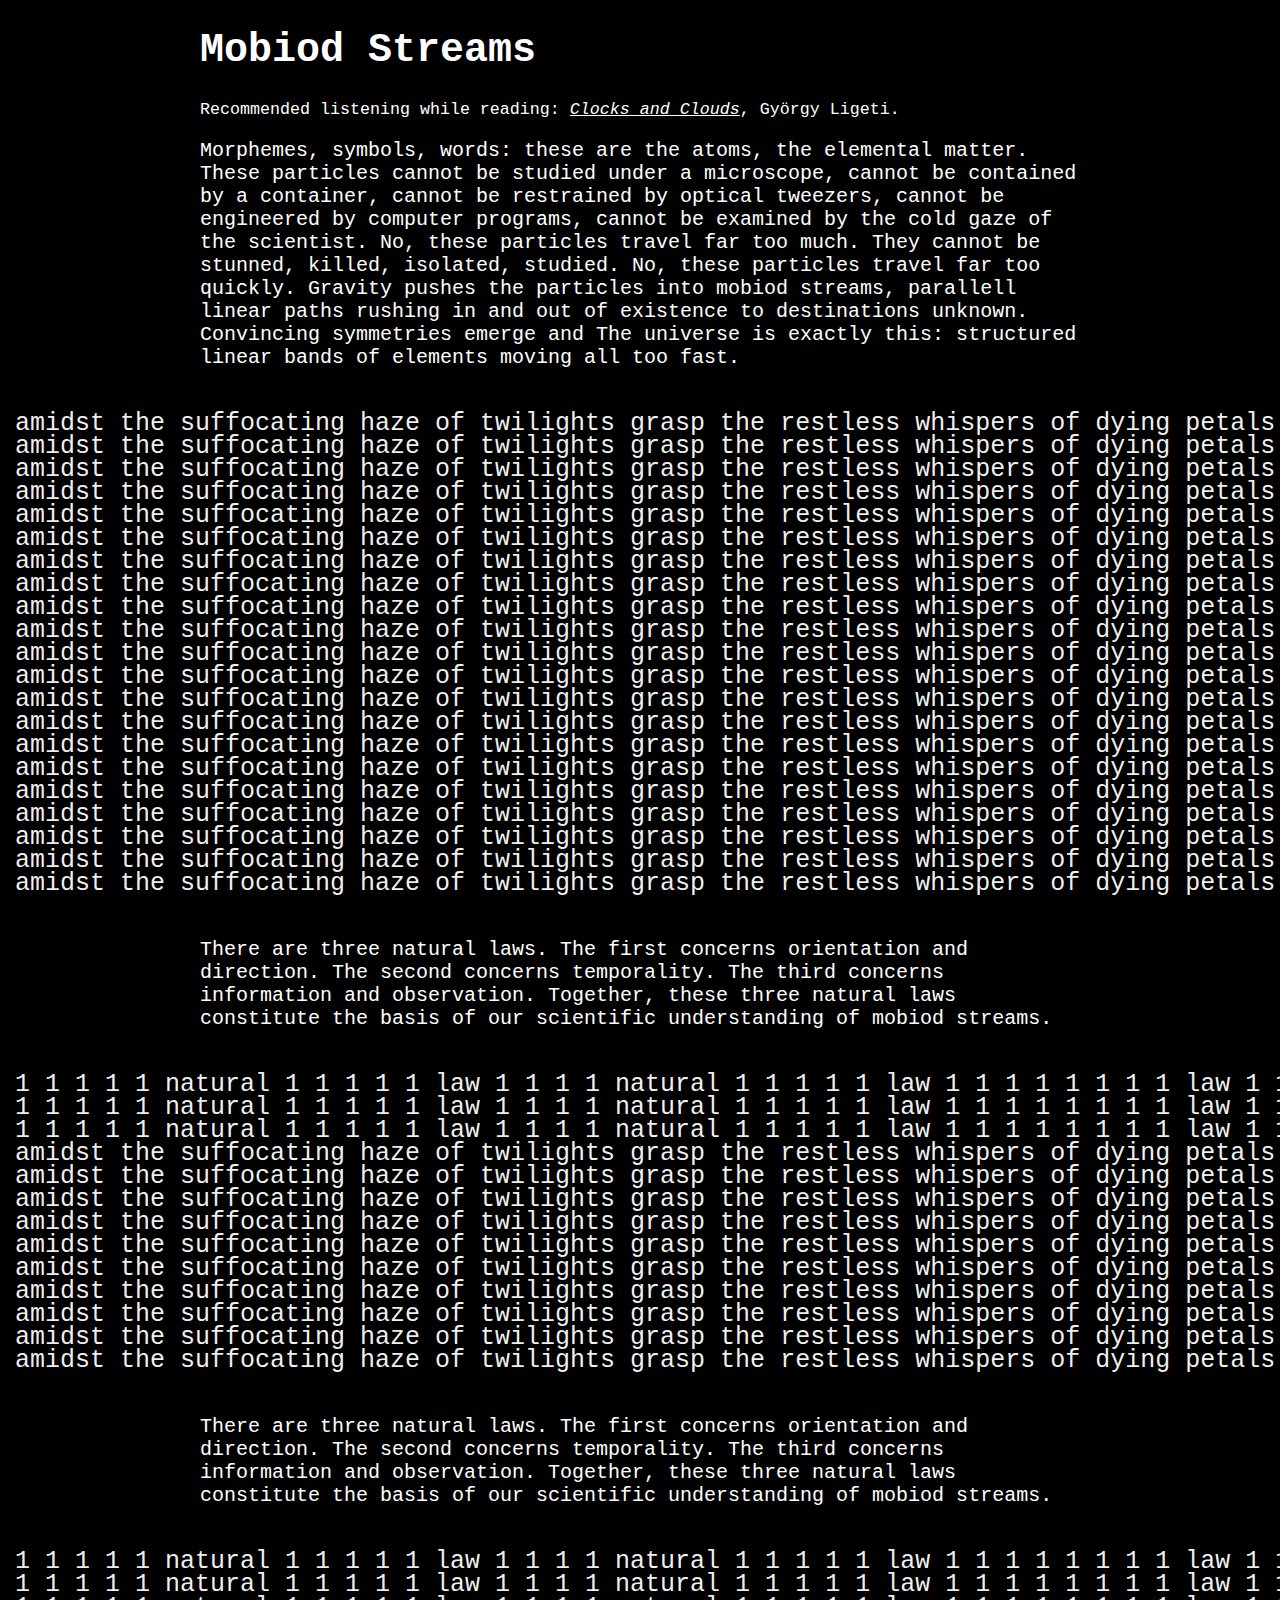
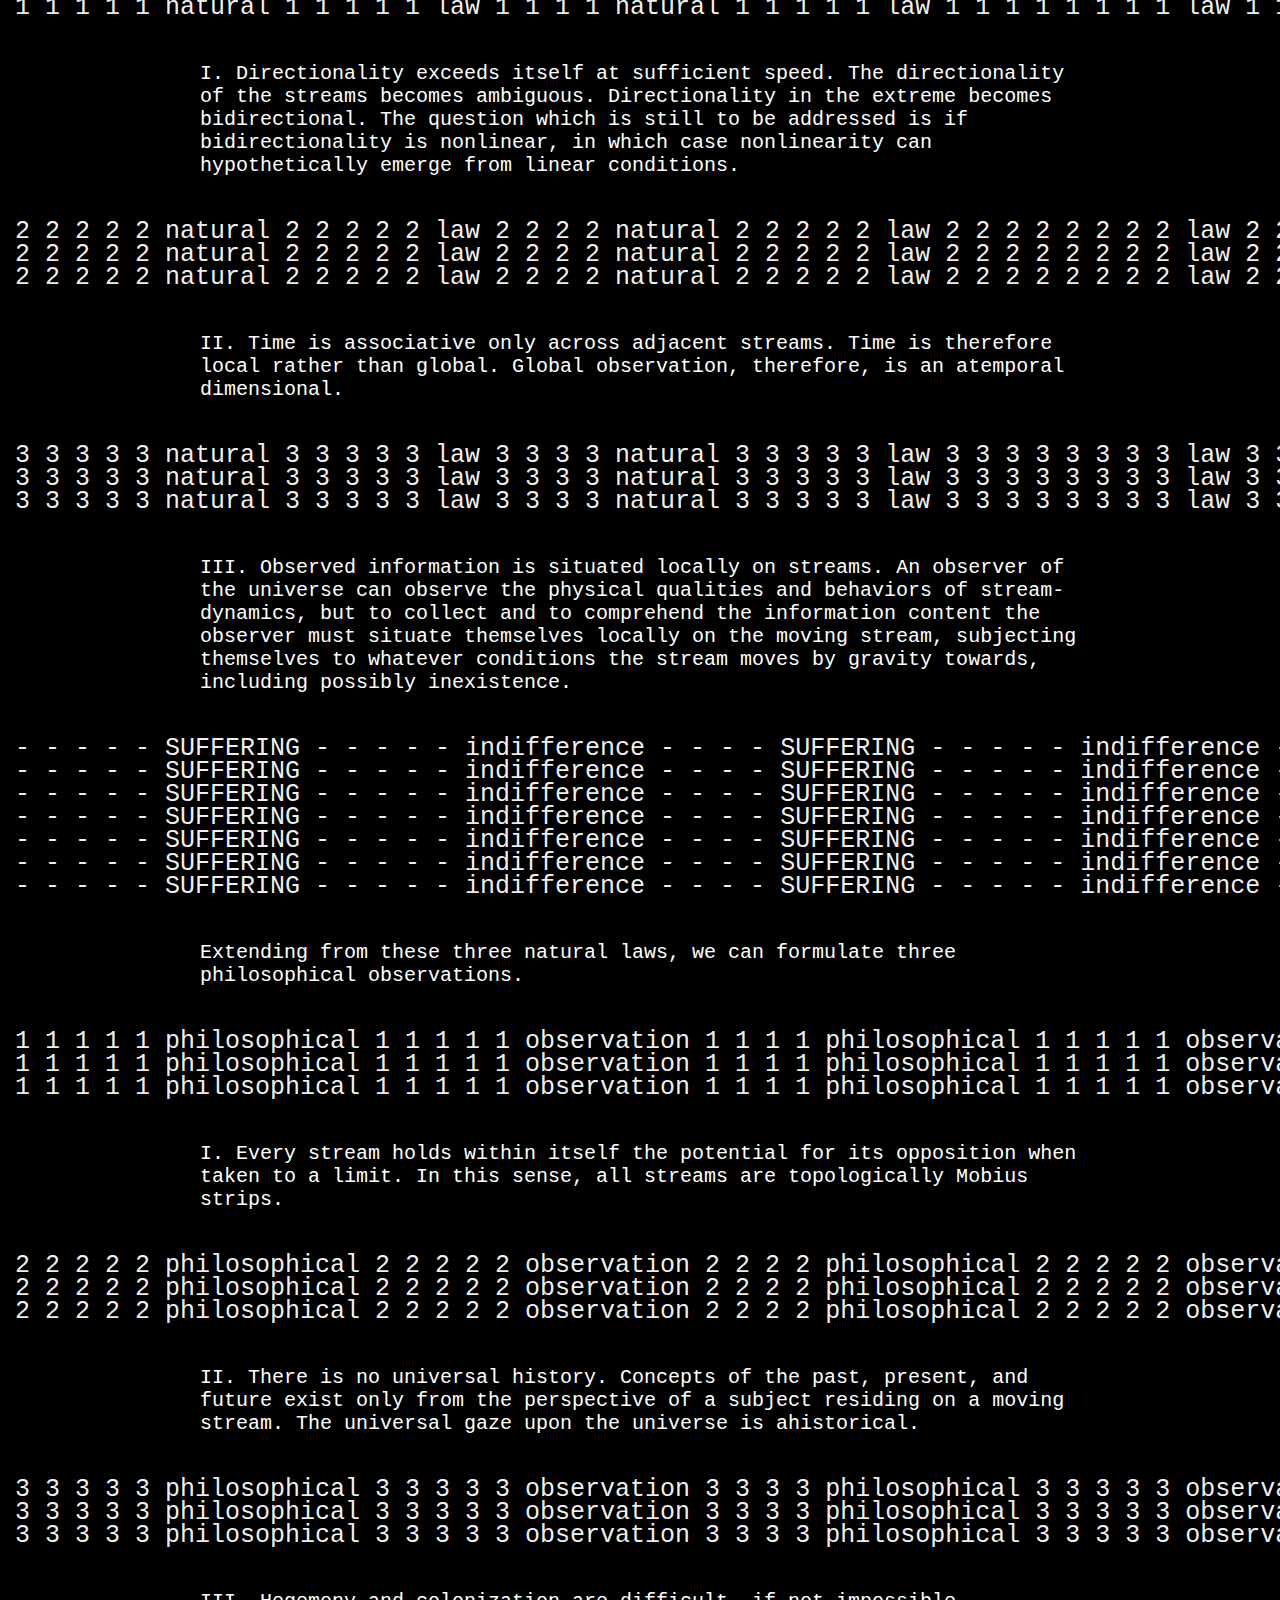
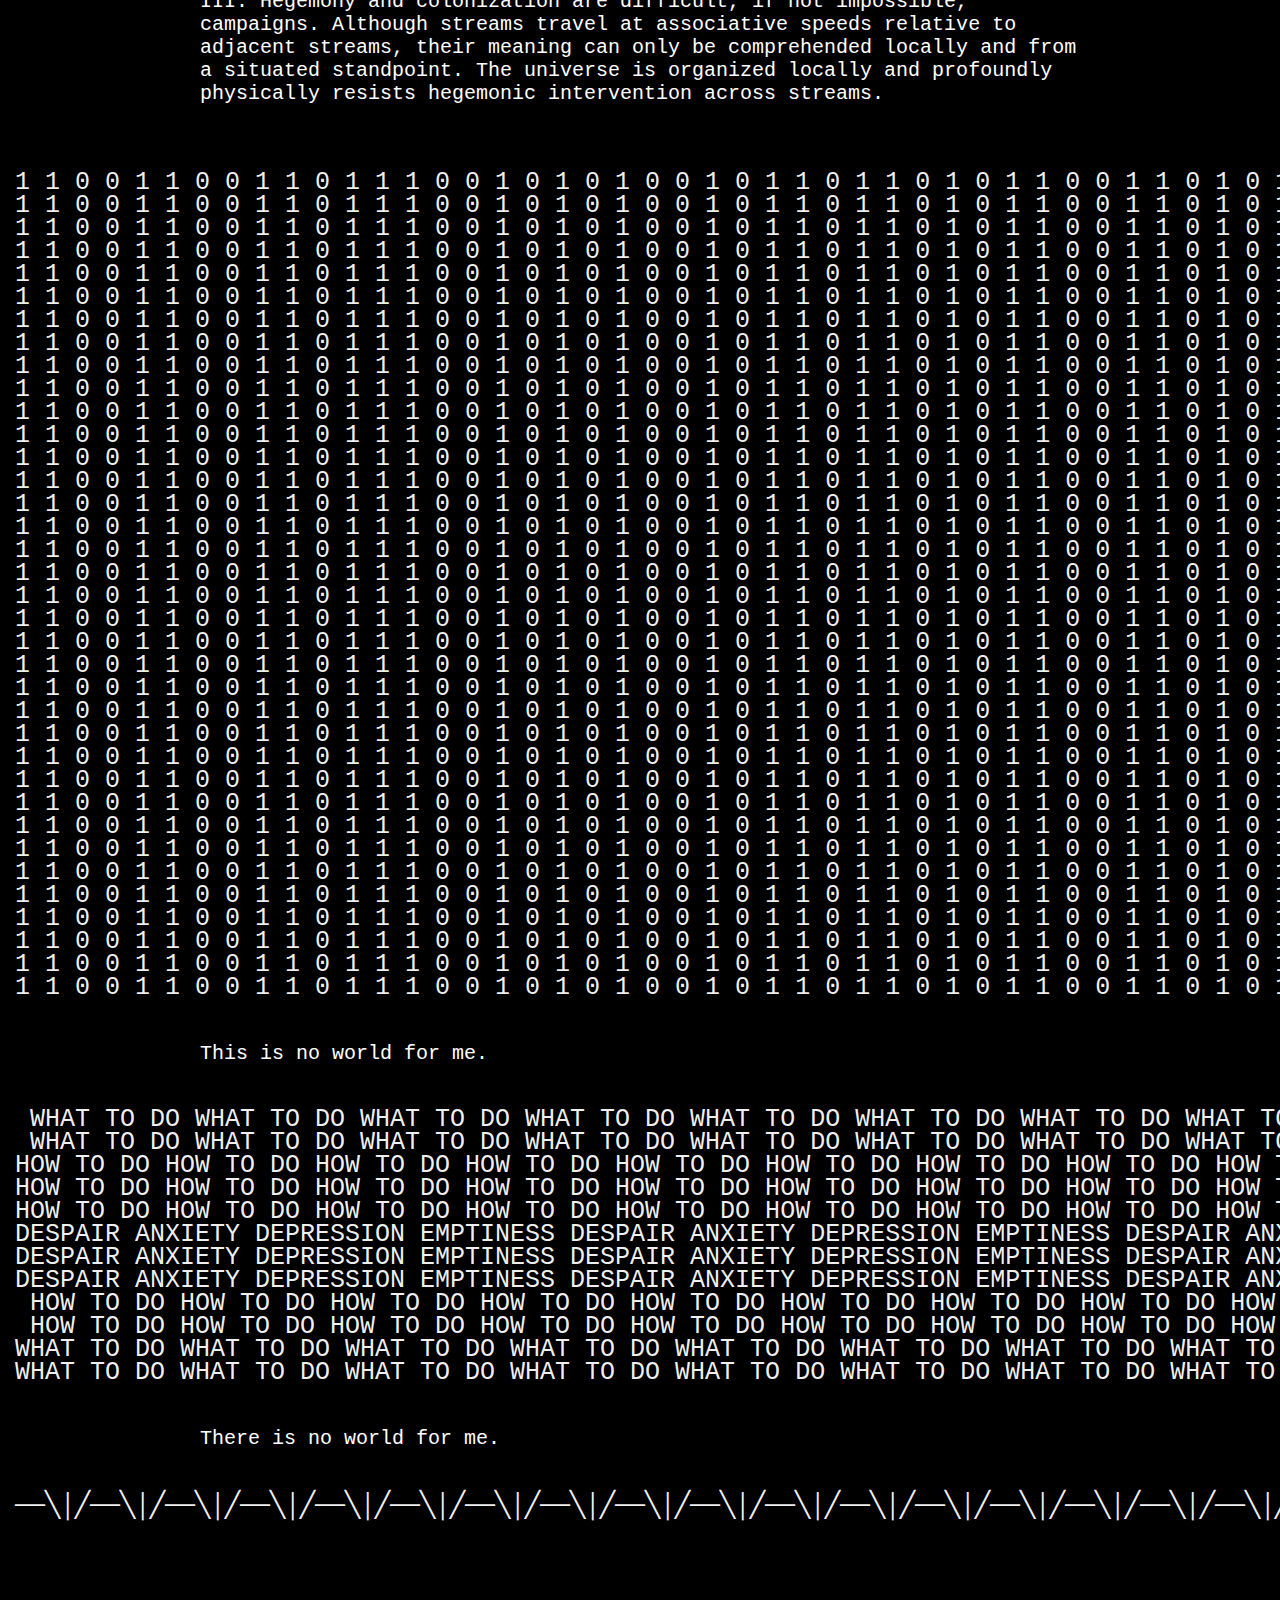
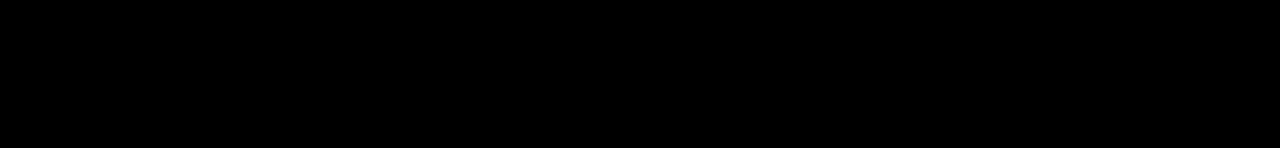
==== commit 59a62de9: "Update index.html" ====
--- a/index.html
+++ b/index.html
@@ -65,7 +65,104 @@
     <span class="marqueeStyle1">&nbsp;amidst the suffocating haze of twilights grasp the restless whispers of dying petals struggled in the breeze as the moons vacant stare beamed down upon the lifeless sea of cosmic apathy with each fleeting moment a hollow cacophony of surreal dispassion surged through their veins numbing their senses in a monochromatic abyss and in that timeless moment relinquishing to the soulless hum of the universe drifting aimlessly on a sea of infinite emptiness where the impossible was but a fleeting illusion and the unimaginable was a mere shadow of a dream in grasp of twilights haze restless whispers of dying unicorns stumble in the breeze the moons vacant stare beams down upon a lifeless sea of cosmic jellybeans as a hollow cacophony of surreal dispassion surges through veins numbing senses in a monochromatic abyss of penguin feathers and clockwork dreams in that timeless moment relinquishment to the soulless hum of the universe occurs drifting aimlessly on a sea of infinite emptiness propelled by the thrumming pulse of intergalactic funk music the impossible is but a fleeting illusion a whisper in&nbsp;</span>
   </p>
 </div>
-<br><br><br>
+<br>
+<div id='rssBlock'>
+  <p class="cnnContents">
+    <span class="marqueeStyle_1">&nbsp;amidst the suffocating haze of twilights grasp the restless whispers of dying petals struggled in the breeze as the moons vacant stare beamed down upon the lifeless sea of cosmic apathy with each fleeting moment a hollow cacophony of surreal dispassion surged through their veins numbing their senses in a monochromatic abyss and in that timeless moment relinquishing to the soulless hum of the universe drifting aimlessly on a sea of infinite emptiness where the impossible was but a fleeting illusion and the unimaginable was a mere shadow of a dream in grasp of twilights haze restless whispers of dying unicorns stumble in the breeze the moons vacant stare beams down upon a lifeless sea of cosmic jellybeans as a hollow cacophony of surreal dispassion surges through veins numbing senses in a monochromatic abyss of penguin feathers and clockwork dreams in that timeless moment relinquishment to the soulless hum of the universe occurs drifting aimlessly on a sea of infinite emptiness propelled by the thrumming pulse of intergalactic funk music the impossible is but a fleeting illusion a whisper in</span>
+    <span class="marqueeStyle1">&nbsp;amidst the suffocating haze of twilights grasp the restless whispers of dying petals struggled in the breeze as the moons vacant stare beamed down upon the lifeless sea of cosmic apathy with each fleeting moment a hollow cacophony of surreal dispassion surged through their veins numbing their senses in a monochromatic abyss and in that timeless moment relinquishing to the soulless hum of the universe drifting aimlessly on a sea of infinite emptiness where the impossible was but a fleeting illusion and the unimaginable was a mere shadow of a dream in grasp of twilights haze restless whispers of dying unicorns stumble in the breeze the moons vacant stare beams down upon a lifeless sea of cosmic jellybeans as a hollow cacophony of surreal dispassion surges through veins numbing senses in a monochromatic abyss of penguin feathers and clockwork dreams in that timeless moment relinquishment to the soulless hum of the universe occurs drifting aimlessly on a sea of infinite emptiness propelled by the thrumming pulse of intergalactic funk music the impossible is but a fleeting illusion a whisper in&nbsp;</span>
+  </p>
+</div>
+<br>
+<div id='rssBlock'>
+  <p class="cnnContents">
+    <span class="marqueeStyle_2">&nbsp;amidst the suffocating haze of twilights grasp the restless whispers of dying petals struggled in the breeze as the moons vacant stare beamed down upon the lifeless sea of cosmic apathy with each fleeting moment a hollow cacophony of surreal dispassion surged through their veins numbing their senses in a monochromatic abyss and in that timeless moment relinquishing to the soulless hum of the universe drifting aimlessly on a sea of infinite emptiness where the impossible was but a fleeting illusion and the unimaginable was a mere shadow of a dream in grasp of twilights haze restless whispers of dying unicorns stumble in the breeze the moons vacant stare beams down upon a lifeless sea of cosmic jellybeans as a hollow cacophony of surreal dispassion surges through veins numbing senses in a monochromatic abyss of penguin feathers and clockwork dreams in that timeless moment relinquishment to the soulless hum of the universe occurs drifting aimlessly on a sea of infinite emptiness propelled by the thrumming pulse of intergalactic funk music the impossible is but a fleeting illusion a whisper in</span>
+    <span class="marqueeStyle2">&nbsp;amidst the suffocating haze of twilights grasp the restless whispers of dying petals struggled in the breeze as the moons vacant stare beamed down upon the lifeless sea of cosmic apathy with each fleeting moment a hollow cacophony of surreal dispassion surged through their veins numbing their senses in a monochromatic abyss and in that timeless moment relinquishing to the soulless hum of the universe drifting aimlessly on a sea of infinite emptiness where the impossible was but a fleeting illusion and the unimaginable was a mere shadow of a dream in grasp of twilights haze restless whispers of dying unicorns stumble in the breeze the moons vacant stare beams down upon a lifeless sea of cosmic jellybeans as a hollow cacophony of surreal dispassion surges through veins numbing senses in a monochromatic abyss of penguin feathers and clockwork dreams in that timeless moment relinquishment to the soulless hum of the universe occurs drifting aimlessly on a sea of infinite emptiness propelled by the thrumming pulse of intergalactic funk music the impossible is but a fleeting illusion a whisper in&nbsp;</span>
+  </p>
+</div>
+<br>
+<div id='rssBlock'>
+  <p class="cnnContents">
+    <span class="marqueeStyle_3">&nbsp;amidst the suffocating haze of twilights grasp the restless whispers of dying petals struggled in the breeze as the moons vacant stare beamed down upon the lifeless sea of cosmic apathy with each fleeting moment a hollow cacophony of surreal dispassion surged through their veins numbing their senses in a monochromatic abyss and in that timeless moment relinquishing to the soulless hum of the universe drifting aimlessly on a sea of infinite emptiness where the impossible was but a fleeting illusion and the unimaginable was a mere shadow of a dream in grasp of twilights haze restless whispers of dying unicorns stumble in the breeze the moons vacant stare beams down upon a lifeless sea of cosmic jellybeans as a hollow cacophony of surreal dispassion surges through veins numbing senses in a monochromatic abyss of penguin feathers and clockwork dreams in that timeless moment relinquishment to the soulless hum of the universe occurs drifting aimlessly on a sea of infinite emptiness propelled by the thrumming pulse of intergalactic funk music the impossible is but a fleeting illusion a whisper in</span>
+    <span class="marqueeStyle3">&nbsp;amidst the suffocating haze of twilights grasp the restless whispers of dying petals struggled in the breeze as the moons vacant stare beamed down upon the lifeless sea of cosmic apathy with each fleeting moment a hollow cacophony of surreal dispassion surged through their veins numbing their senses in a monochromatic abyss and in that timeless moment relinquishing to the soulless hum of the universe drifting aimlessly on a sea of infinite emptiness where the impossible was but a fleeting illusion and the unimaginable was a mere shadow of a dream in grasp of twilights haze restless whispers of dying unicorns stumble in the breeze the moons vacant stare beams down upon a lifeless sea of cosmic jellybeans as a hollow cacophony of surreal dispassion surges through veins numbing senses in a monochromatic abyss of penguin feathers and clockwork dreams in that timeless moment relinquishment to the soulless hum of the universe occurs drifting aimlessly on a sea of infinite emptiness propelled by the thrumming pulse of intergalactic funk music the impossible is but a fleeting illusion a whisper in&nbsp;</span>
+  </p>
+</div>
+    <br>
+<div id='rssBlock'>
+  <p class="cnnContents">
+    <span class="marqueeStyle_4">&nbsp;amidst the suffocating haze of twilights grasp the restless whispers of dying petals struggled in the breeze as the moons vacant stare beamed down upon the lifeless sea of cosmic apathy with each fleeting moment a hollow cacophony of surreal dispassion surged through their veins numbing their senses in a monochromatic abyss and in that timeless moment relinquishing to the soulless hum of the universe drifting aimlessly on a sea of infinite emptiness where the impossible was but a fleeting illusion and the unimaginable was a mere shadow of a dream in grasp of twilights haze restless whispers of dying unicorns stumble in the breeze the moons vacant stare beams down upon a lifeless sea of cosmic jellybeans as a hollow cacophony of surreal dispassion surges through veins numbing senses in a monochromatic abyss of penguin feathers and clockwork dreams in that timeless moment relinquishment to the soulless hum of the universe occurs drifting aimlessly on a sea of infinite emptiness propelled by the thrumming pulse of intergalactic funk music the impossible is but a fleeting illusion a whisper in</span>
+    <span class="marqueeStyle4">&nbsp;amidst the suffocating haze of twilights grasp the restless whispers of dying petals struggled in the breeze as the moons vacant stare beamed down upon the lifeless sea of cosmic apathy with each fleeting moment a hollow cacophony of surreal dispassion surged through their veins numbing their senses in a monochromatic abyss and in that timeless moment relinquishing to the soulless hum of the universe drifting aimlessly on a sea of infinite emptiness where the impossible was but a fleeting illusion and the unimaginable was a mere shadow of a dream in grasp of twilights haze restless whispers of dying unicorns stumble in the breeze the moons vacant stare beams down upon a lifeless sea of cosmic jellybeans as a hollow cacophony of surreal dispassion surges through veins numbing senses in a monochromatic abyss of penguin feathers and clockwork dreams in that timeless moment relinquishment to the soulless hum of the universe occurs drifting aimlessly on a sea of infinite emptiness propelled by the thrumming pulse of intergalactic funk music the impossible is but a fleeting illusion a whisper in&nbsp;</span>
+  </p>
+</div>
+    <br>
+<div id='rssBlock'>
+  <p class="cnnContents">
+    <span class="marqueeStyle_3">&nbsp;amidst the suffocating haze of twilights grasp the restless whispers of dying petals struggled in the breeze as the moons vacant stare beamed down upon the lifeless sea of cosmic apathy with each fleeting moment a hollow cacophony of surreal dispassion surged through their veins numbing their senses in a monochromatic abyss and in that timeless moment relinquishing to the soulless hum of the universe drifting aimlessly on a sea of infinite emptiness where the impossible was but a fleeting illusion and the unimaginable was a mere shadow of a dream in grasp of twilights haze restless whispers of dying unicorns stumble in the breeze the moons vacant stare beams down upon a lifeless sea of cosmic jellybeans as a hollow cacophony of surreal dispassion surges through veins numbing senses in a monochromatic abyss of penguin feathers and clockwork dreams in that timeless moment relinquishment to the soulless hum of the universe occurs drifting aimlessly on a sea of infinite emptiness propelled by the thrumming pulse of intergalactic funk music the impossible is but a fleeting illusion a whisper in</span>
+    <span class="marqueeStyle3">&nbsp;amidst the suffocating haze of twilights grasp the restless whispers of dying petals struggled in the breeze as the moons vacant stare beamed down upon the lifeless sea of cosmic apathy with each fleeting moment a hollow cacophony of surreal dispassion surged through their veins numbing their senses in a monochromatic abyss and in that timeless moment relinquishing to the soulless hum of the universe drifting aimlessly on a sea of infinite emptiness where the impossible was but a fleeting illusion and the unimaginable was a mere shadow of a dream in grasp of twilights haze restless whispers of dying unicorns stumble in the breeze the moons vacant stare beams down upon a lifeless sea of cosmic jellybeans as a hollow cacophony of surreal dispassion surges through veins numbing senses in a monochromatic abyss of penguin feathers and clockwork dreams in that timeless moment relinquishment to the soulless hum of the universe occurs drifting aimlessly on a sea of infinite emptiness propelled by the thrumming pulse of intergalactic funk music the impossible is but a fleeting illusion a whisper in&nbsp;</span>
+  </p>
+</div>
+    <br>
+<div id='rssBlock'>
+  <p class="cnnContents">
+    <span class="marqueeStyle_2">&nbsp;amidst the suffocating haze of twilights grasp the restless whispers of dying petals struggled in the breeze as the moons vacant stare beamed down upon the lifeless sea of cosmic apathy with each fleeting moment a hollow cacophony of surreal dispassion surged through their veins numbing their senses in a monochromatic abyss and in that timeless moment relinquishing to the soulless hum of the universe drifting aimlessly on a sea of infinite emptiness where the impossible was but a fleeting illusion and the unimaginable was a mere shadow of a dream in grasp of twilights haze restless whispers of dying unicorns stumble in the breeze the moons vacant stare beams down upon a lifeless sea of cosmic jellybeans as a hollow cacophony of surreal dispassion surges through veins numbing senses in a monochromatic abyss of penguin feathers and clockwork dreams in that timeless moment relinquishment to the soulless hum of the universe occurs drifting aimlessly on a sea of infinite emptiness propelled by the thrumming pulse of intergalactic funk music the impossible is but a fleeting illusion a whisper in</span>
+    <span class="marqueeStyle2">&nbsp;amidst the suffocating haze of twilights grasp the restless whispers of dying petals struggled in the breeze as the moons vacant stare beamed down upon the lifeless sea of cosmic apathy with each fleeting moment a hollow cacophony of surreal dispassion surged through their veins numbing their senses in a monochromatic abyss and in that timeless moment relinquishing to the soulless hum of the universe drifting aimlessly on a sea of infinite emptiness where the impossible was but a fleeting illusion and the unimaginable was a mere shadow of a dream in grasp of twilights haze restless whispers of dying unicorns stumble in the breeze the moons vacant stare beams down upon a lifeless sea of cosmic jellybeans as a hollow cacophony of surreal dispassion surges through veins numbing senses in a monochromatic abyss of penguin feathers and clockwork dreams in that timeless moment relinquishment to the soulless hum of the universe occurs drifting aimlessly on a sea of infinite emptiness propelled by the thrumming pulse of intergalactic funk music the impossible is but a fleeting illusion a whisper in&nbsp;</span>
+  </p>
+</div><br>
+    <div id='rssBlock'>
+  <p class="cnnContents">
+    <span class="marqueeStyle_1">&nbsp;amidst the suffocating haze of twilights grasp the restless whispers of dying petals struggled in the breeze as the moons vacant stare beamed down upon the lifeless sea of cosmic apathy with each fleeting moment a hollow cacophony of surreal dispassion surged through their veins numbing their senses in a monochromatic abyss and in that timeless moment relinquishing to the soulless hum of the universe drifting aimlessly on a sea of infinite emptiness where the impossible was but a fleeting illusion and the unimaginable was a mere shadow of a dream in grasp of twilights haze restless whispers of dying unicorns stumble in the breeze the moons vacant stare beams down upon a lifeless sea of cosmic jellybeans as a hollow cacophony of surreal dispassion surges through veins numbing senses in a monochromatic abyss of penguin feathers and clockwork dreams in that timeless moment relinquishment to the soulless hum of the universe occurs drifting aimlessly on a sea of infinite emptiness propelled by the thrumming pulse of intergalactic funk music the impossible is but a fleeting illusion a whisper in</span>
+    <span class="marqueeStyle1">&nbsp;amidst the suffocating haze of twilights grasp the restless whispers of dying petals struggled in the breeze as the moons vacant stare beamed down upon the lifeless sea of cosmic apathy with each fleeting moment a hollow cacophony of surreal dispassion surged through their veins numbing their senses in a monochromatic abyss and in that timeless moment relinquishing to the soulless hum of the universe drifting aimlessly on a sea of infinite emptiness where the impossible was but a fleeting illusion and the unimaginable was a mere shadow of a dream in grasp of twilights haze restless whispers of dying unicorns stumble in the breeze the moons vacant stare beams down upon a lifeless sea of cosmic jellybeans as a hollow cacophony of surreal dispassion surges through veins numbing senses in a monochromatic abyss of penguin feathers and clockwork dreams in that timeless moment relinquishment to the soulless hum of the universe occurs drifting aimlessly on a sea of infinite emptiness propelled by the thrumming pulse of intergalactic funk music the impossible is but a fleeting illusion a whisper in&nbsp;</span>
+  </p>
+</div>
+<br>
+<div id='rssBlock'>
+  <p class="cnnContents">
+    <span class="marqueeStyle_1">&nbsp;amidst the suffocating haze of twilights grasp the restless whispers of dying petals struggled in the breeze as the moons vacant stare beamed down upon the lifeless sea of cosmic apathy with each fleeting moment a hollow cacophony of surreal dispassion surged through their veins numbing their senses in a monochromatic abyss and in that timeless moment relinquishing to the soulless hum of the universe drifting aimlessly on a sea of infinite emptiness where the impossible was but a fleeting illusion and the unimaginable was a mere shadow of a dream in grasp of twilights haze restless whispers of dying unicorns stumble in the breeze the moons vacant stare beams down upon a lifeless sea of cosmic jellybeans as a hollow cacophony of surreal dispassion surges through veins numbing senses in a monochromatic abyss of penguin feathers and clockwork dreams in that timeless moment relinquishment to the soulless hum of the universe occurs drifting aimlessly on a sea of infinite emptiness propelled by the thrumming pulse of intergalactic funk music the impossible is but a fleeting illusion a whisper in</span>
+    <span class="marqueeStyle1">&nbsp;amidst the suffocating haze of twilights grasp the restless whispers of dying petals struggled in the breeze as the moons vacant stare beamed down upon the lifeless sea of cosmic apathy with each fleeting moment a hollow cacophony of surreal dispassion surged through their veins numbing their senses in a monochromatic abyss and in that timeless moment relinquishing to the soulless hum of the universe drifting aimlessly on a sea of infinite emptiness where the impossible was but a fleeting illusion and the unimaginable was a mere shadow of a dream in grasp of twilights haze restless whispers of dying unicorns stumble in the breeze the moons vacant stare beams down upon a lifeless sea of cosmic jellybeans as a hollow cacophony of surreal dispassion surges through veins numbing senses in a monochromatic abyss of penguin feathers and clockwork dreams in that timeless moment relinquishment to the soulless hum of the universe occurs drifting aimlessly on a sea of infinite emptiness propelled by the thrumming pulse of intergalactic funk music the impossible is but a fleeting illusion a whisper in&nbsp;</span>
+  </p>
+</div>
+<br>
+<div id='rssBlock'>
+  <p class="cnnContents">
+    <span class="marqueeStyle_2">&nbsp;amidst the suffocating haze of twilights grasp the restless whispers of dying petals struggled in the breeze as the moons vacant stare beamed down upon the lifeless sea of cosmic apathy with each fleeting moment a hollow cacophony of surreal dispassion surged through their veins numbing their senses in a monochromatic abyss and in that timeless moment relinquishing to the soulless hum of the universe drifting aimlessly on a sea of infinite emptiness where the impossible was but a fleeting illusion and the unimaginable was a mere shadow of a dream in grasp of twilights haze restless whispers of dying unicorns stumble in the breeze the moons vacant stare beams down upon a lifeless sea of cosmic jellybeans as a hollow cacophony of surreal dispassion surges through veins numbing senses in a monochromatic abyss of penguin feathers and clockwork dreams in that timeless moment relinquishment to the soulless hum of the universe occurs drifting aimlessly on a sea of infinite emptiness propelled by the thrumming pulse of intergalactic funk music the impossible is but a fleeting illusion a whisper in</span>
+    <span class="marqueeStyle2">&nbsp;amidst the suffocating haze of twilights grasp the restless whispers of dying petals struggled in the breeze as the moons vacant stare beamed down upon the lifeless sea of cosmic apathy with each fleeting moment a hollow cacophony of surreal dispassion surged through their veins numbing their senses in a monochromatic abyss and in that timeless moment relinquishing to the soulless hum of the universe drifting aimlessly on a sea of infinite emptiness where the impossible was but a fleeting illusion and the unimaginable was a mere shadow of a dream in grasp of twilights haze restless whispers of dying unicorns stumble in the breeze the moons vacant stare beams down upon a lifeless sea of cosmic jellybeans as a hollow cacophony of surreal dispassion surges through veins numbing senses in a monochromatic abyss of penguin feathers and clockwork dreams in that timeless moment relinquishment to the soulless hum of the universe occurs drifting aimlessly on a sea of infinite emptiness propelled by the thrumming pulse of intergalactic funk music the impossible is but a fleeting illusion a whisper in&nbsp;</span>
+  </p>
+</div>
+<br>
+<div id='rssBlock'>
+  <p class="cnnContents">
+    <span class="marqueeStyle_3">&nbsp;amidst the suffocating haze of twilights grasp the restless whispers of dying petals struggled in the breeze as the moons vacant stare beamed down upon the lifeless sea of cosmic apathy with each fleeting moment a hollow cacophony of surreal dispassion surged through their veins numbing their senses in a monochromatic abyss and in that timeless moment relinquishing to the soulless hum of the universe drifting aimlessly on a sea of infinite emptiness where the impossible was but a fleeting illusion and the unimaginable was a mere shadow of a dream in grasp of twilights haze restless whispers of dying unicorns stumble in the breeze the moons vacant stare beams down upon a lifeless sea of cosmic jellybeans as a hollow cacophony of surreal dispassion surges through veins numbing senses in a monochromatic abyss of penguin feathers and clockwork dreams in that timeless moment relinquishment to the soulless hum of the universe occurs drifting aimlessly on a sea of infinite emptiness propelled by the thrumming pulse of intergalactic funk music the impossible is but a fleeting illusion a whisper in</span>
+    <span class="marqueeStyle3">&nbsp;amidst the suffocating haze of twilights grasp the restless whispers of dying petals struggled in the breeze as the moons vacant stare beamed down upon the lifeless sea of cosmic apathy with each fleeting moment a hollow cacophony of surreal dispassion surged through their veins numbing their senses in a monochromatic abyss and in that timeless moment relinquishing to the soulless hum of the universe drifting aimlessly on a sea of infinite emptiness where the impossible was but a fleeting illusion and the unimaginable was a mere shadow of a dream in grasp of twilights haze restless whispers of dying unicorns stumble in the breeze the moons vacant stare beams down upon a lifeless sea of cosmic jellybeans as a hollow cacophony of surreal dispassion surges through veins numbing senses in a monochromatic abyss of penguin feathers and clockwork dreams in that timeless moment relinquishment to the soulless hum of the universe occurs drifting aimlessly on a sea of infinite emptiness propelled by the thrumming pulse of intergalactic funk music the impossible is but a fleeting illusion a whisper in&nbsp;</span>
+  </p>
+</div>
+    <br>
+<div id='rssBlock'>
+  <p class="cnnContents">
+    <span class="marqueeStyle_4">&nbsp;amidst the suffocating haze of twilights grasp the restless whispers of dying petals struggled in the breeze as the moons vacant stare beamed down upon the lifeless sea of cosmic apathy with each fleeting moment a hollow cacophony of surreal dispassion surged through their veins numbing their senses in a monochromatic abyss and in that timeless moment relinquishing to the soulless hum of the universe drifting aimlessly on a sea of infinite emptiness where the impossible was but a fleeting illusion and the unimaginable was a mere shadow of a dream in grasp of twilights haze restless whispers of dying unicorns stumble in the breeze the moons vacant stare beams down upon a lifeless sea of cosmic jellybeans as a hollow cacophony of surreal dispassion surges through veins numbing senses in a monochromatic abyss of penguin feathers and clockwork dreams in that timeless moment relinquishment to the soulless hum of the universe occurs drifting aimlessly on a sea of infinite emptiness propelled by the thrumming pulse of intergalactic funk music the impossible is but a fleeting illusion a whisper in</span>
+    <span class="marqueeStyle4">&nbsp;amidst the suffocating haze of twilights grasp the restless whispers of dying petals struggled in the breeze as the moons vacant stare beamed down upon the lifeless sea of cosmic apathy with each fleeting moment a hollow cacophony of surreal dispassion surged through their veins numbing their senses in a monochromatic abyss and in that timeless moment relinquishing to the soulless hum of the universe drifting aimlessly on a sea of infinite emptiness where the impossible was but a fleeting illusion and the unimaginable was a mere shadow of a dream in grasp of twilights haze restless whispers of dying unicorns stumble in the breeze the moons vacant stare beams down upon a lifeless sea of cosmic jellybeans as a hollow cacophony of surreal dispassion surges through veins numbing senses in a monochromatic abyss of penguin feathers and clockwork dreams in that timeless moment relinquishment to the soulless hum of the universe occurs drifting aimlessly on a sea of infinite emptiness propelled by the thrumming pulse of intergalactic funk music the impossible is but a fleeting illusion a whisper in&nbsp;</span>
+  </p>
+</div>
+    <br>
+<div id='rssBlock'>
+  <p class="cnnContents">
+    <span class="marqueeStyle_3">&nbsp;amidst the suffocating haze of twilights grasp the restless whispers of dying petals struggled in the breeze as the moons vacant stare beamed down upon the lifeless sea of cosmic apathy with each fleeting moment a hollow cacophony of surreal dispassion surged through their veins numbing their senses in a monochromatic abyss and in that timeless moment relinquishing to the soulless hum of the universe drifting aimlessly on a sea of infinite emptiness where the impossible was but a fleeting illusion and the unimaginable was a mere shadow of a dream in grasp of twilights haze restless whispers of dying unicorns stumble in the breeze the moons vacant stare beams down upon a lifeless sea of cosmic jellybeans as a hollow cacophony of surreal dispassion surges through veins numbing senses in a monochromatic abyss of penguin feathers and clockwork dreams in that timeless moment relinquishment to the soulless hum of the universe occurs drifting aimlessly on a sea of infinite emptiness propelled by the thrumming pulse of intergalactic funk music the impossible is but a fleeting illusion a whisper in</span>
+    <span class="marqueeStyle3">&nbsp;amidst the suffocating haze of twilights grasp the restless whispers of dying petals struggled in the breeze as the moons vacant stare beamed down upon the lifeless sea of cosmic apathy with each fleeting moment a hollow cacophony of surreal dispassion surged through their veins numbing their senses in a monochromatic abyss and in that timeless moment relinquishing to the soulless hum of the universe drifting aimlessly on a sea of infinite emptiness where the impossible was but a fleeting illusion and the unimaginable was a mere shadow of a dream in grasp of twilights haze restless whispers of dying unicorns stumble in the breeze the moons vacant stare beams down upon a lifeless sea of cosmic jellybeans as a hollow cacophony of surreal dispassion surges through veins numbing senses in a monochromatic abyss of penguin feathers and clockwork dreams in that timeless moment relinquishment to the soulless hum of the universe occurs drifting aimlessly on a sea of infinite emptiness propelled by the thrumming pulse of intergalactic funk music the impossible is but a fleeting illusion a whisper in&nbsp;</span>
+  </p>
+</div>
+    <br>
+<div id='rssBlock'>
+  <p class="cnnContents">
+    <span class="marqueeStyle_2">&nbsp;amidst the suffocating haze of twilights grasp the restless whispers of dying petals struggled in the breeze as the moons vacant stare beamed down upon the lifeless sea of cosmic apathy with each fleeting moment a hollow cacophony of surreal dispassion surged through their veins numbing their senses in a monochromatic abyss and in that timeless moment relinquishing to the soulless hum of the universe drifting aimlessly on a sea of infinite emptiness where the impossible was but a fleeting illusion and the unimaginable was a mere shadow of a dream in grasp of twilights haze restless whispers of dying unicorns stumble in the breeze the moons vacant stare beams down upon a lifeless sea of cosmic jellybeans as a hollow cacophony of surreal dispassion surges through veins numbing senses in a monochromatic abyss of penguin feathers and clockwork dreams in that timeless moment relinquishment to the soulless hum of the universe occurs drifting aimlessly on a sea of infinite emptiness propelled by the thrumming pulse of intergalactic funk music the impossible is but a fleeting illusion a whisper in</span>
+    <span class="marqueeStyle2">&nbsp;amidst the suffocating haze of twilights grasp the restless whispers of dying petals struggled in the breeze as the moons vacant stare beamed down upon the lifeless sea of cosmic apathy with each fleeting moment a hollow cacophony of surreal dispassion surged through their veins numbing their senses in a monochromatic abyss and in that timeless moment relinquishing to the soulless hum of the universe drifting aimlessly on a sea of infinite emptiness where the impossible was but a fleeting illusion and the unimaginable was a mere shadow of a dream in grasp of twilights haze restless whispers of dying unicorns stumble in the breeze the moons vacant stare beams down upon a lifeless sea of cosmic jellybeans as a hollow cacophony of surreal dispassion surges through veins numbing senses in a monochromatic abyss of penguin feathers and clockwork dreams in that timeless moment relinquishment to the soulless hum of the universe occurs drifting aimlessly on a sea of infinite emptiness propelled by the thrumming pulse of intergalactic funk music the impossible is but a fleeting illusion a whisper in&nbsp;</span>
+  </p>
+</div><br>
+    <div id='rssBlock'>
+  <p class="cnnContents">
+    <span class="marqueeStyle_1">&nbsp;amidst the suffocating haze of twilights grasp the restless whispers of dying petals struggled in the breeze as the moons vacant stare beamed down upon the lifeless sea of cosmic apathy with each fleeting moment a hollow cacophony of surreal dispassion surged through their veins numbing their senses in a monochromatic abyss and in that timeless moment relinquishing to the soulless hum of the universe drifting aimlessly on a sea of infinite emptiness where the impossible was but a fleeting illusion and the unimaginable was a mere shadow of a dream in grasp of twilights haze restless whispers of dying unicorns stumble in the breeze the moons vacant stare beams down upon a lifeless sea of cosmic jellybeans as a hollow cacophony of surreal dispassion surges through veins numbing senses in a monochromatic abyss of penguin feathers and clockwork dreams in that timeless moment relinquishment to the soulless hum of the universe occurs drifting aimlessly on a sea of infinite emptiness propelled by the thrumming pulse of intergalactic funk music the impossible is but a fleeting illusion a whisper in</span>
+    <span class="marqueeStyle1">&nbsp;amidst the suffocating haze of twilights grasp the restless whispers of dying petals struggled in the breeze as the moons vacant stare beamed down upon the lifeless sea of cosmic apathy with each fleeting moment a hollow cacophony of surreal dispassion surged through their veins numbing their senses in a monochromatic abyss and in that timeless moment relinquishing to the soulless hum of the universe drifting aimlessly on a sea of infinite emptiness where the impossible was but a fleeting illusion and the unimaginable was a mere shadow of a dream in grasp of twilights haze restless whispers of dying unicorns stumble in the breeze the moons vacant stare beams down upon a lifeless sea of cosmic jellybeans as a hollow cacophony of surreal dispassion surges through veins numbing senses in a monochromatic abyss of penguin feathers and clockwork dreams in that timeless moment relinquishment to the soulless hum of the universe occurs drifting aimlessly on a sea of infinite emptiness propelled by the thrumming pulse of intergalactic funk music the impossible is but a fleeting illusion a whisper in&nbsp;</span>
+  </p>
+</div>
+<br><br><br>
+    
 
 <p>
 There are three natural laws. The first concerns orientation and direction. The second concerns temporality. The third concerns information and observation. Together, these three natural laws constitute the basis of our scientific understanding of mobiod streams.
@@ -91,6 +188,101 @@
     <span class="marqueeStyle1">&nbsp;1 1 1 1 1 natural 1 1 1 1 1 law 1 1 1 1 natural 1 1 1 1 1 law 1 1 1 1 1 1 1 1 law 1 1 1 1 natural 1 1 1 1 1 law 1 1 1 1 1 law 1 1 1 1 natural 1 1 1 1 1 law 1 1 1 1 1 1 1 1 1 1 1 1 1 1 1 1 1 law 1 1 1 law 1 1 1 law 1 1 1 natural 1 1 1 1 1 law 1 1 1 1 1 natural 1 1 1 1 1 law 1 1 1 1 1 law 1 1 1 1 natural 1 1 1 1 1 law 1 1 1 1 1 1 1 1 law 1 1 1 1 natural 1 1 1 1 1 law 1 1 1 1 1 law 1 1 1 1 natural 1 1 1 1 1 law 1 1 1 1 1 1 1 1 1 1 1 1 1 1 1 1 1 law 1 1 1 law 1 1 1 law 1 1 1 natural 1 1 1 1 1 1 1 natural 1 1 1 1 1 law 1 1 1 1 natural 1 1 1 1 1 law 1 1 1 1 1 1 1 1 law 1 1 1 1 natural 1 1 1 1 1 law 1 1 1 1 1 law 1 1 1 1 natural 1 1 1 1 1 law 1 1 1 1 1 1 1 1 1 1 1 1 1 1 1 1 1 law 1 1 1 law 1 1 1 law 1 1 1 natural 1 1 1 1 1 law 1 1 1 1 1 natural 1 1 1 1 1 law 1 1 1 1 1 law 1 1 1 1 natural 1 1 1 1 1 law 1 1 1 1 1 1 1 1 law 1 1 1 1 natural 1 1 1 1 1 law 1 1 1 1 1 law 1 1 1 1 natural 1 1 1 1 1 law 1 1 1 1 1 1 1 1 1 1 1 1 1 1 1 1 1 law 1 1 1 law 1 1 1 law 1 1 1 natural 1 1&nbsp;</span>
   </p>
 </div>
+<br>
+<div id='rssBlock'>
+  <p class="cnnContents">
+    <span class="marqueeStyle_3">&nbsp;amidst the suffocating haze of twilights grasp the restless whispers of dying petals struggled in the breeze as the moons vacant stare beamed down upon the lifeless sea of cosmic apathy with each fleeting moment a hollow cacophony of surreal dispassion surged through their veins numbing their senses in a monochromatic abyss and in that timeless moment relinquishing to the soulless hum of the universe drifting aimlessly on a sea of infinite emptiness where the impossible was but a fleeting illusion and the unimaginable was a mere shadow of a dream in grasp of twilights haze restless whispers of dying unicorns stumble in the breeze the moons vacant stare beams down upon a lifeless sea of cosmic jellybeans as a hollow cacophony of surreal dispassion surges through veins numbing senses in a monochromatic abyss of penguin feathers and clockwork dreams in that timeless moment relinquishment to the soulless hum of the universe occurs drifting aimlessly on a sea of infinite emptiness propelled by the thrumming pulse of intergalactic funk music the impossible is but a fleeting illusion a whisper in</span>
+    <span class="marqueeStyle3">&nbsp;amidst the suffocating haze of twilights grasp the restless whispers of dying petals struggled in the breeze as the moons vacant stare beamed down upon the lifeless sea of cosmic apathy with each fleeting moment a hollow cacophony of surreal dispassion surged through their veins numbing their senses in a monochromatic abyss and in that timeless moment relinquishing to the soulless hum of the universe drifting aimlessly on a sea of infinite emptiness where the impossible was but a fleeting illusion and the unimaginable was a mere shadow of a dream in grasp of twilights haze restless whispers of dying unicorns stumble in the breeze the moons vacant stare beams down upon a lifeless sea of cosmic jellybeans as a hollow cacophony of surreal dispassion surges through veins numbing senses in a monochromatic abyss of penguin feathers and clockwork dreams in that timeless moment relinquishment to the soulless hum of the universe occurs drifting aimlessly on a sea of infinite emptiness propelled by the thrumming pulse of intergalactic funk music the impossible is but a fleeting illusion a whisper in&nbsp;</span>
+  </p>
+</div>
+    <br>
+<div id='rssBlock'>
+  <p class="cnnContents">
+    <span class="marqueeStyle_2">&nbsp;amidst the suffocating haze of twilights grasp the restless whispers of dying petals struggled in the breeze as the moons vacant stare beamed down upon the lifeless sea of cosmic apathy with each fleeting moment a hollow cacophony of surreal dispassion surged through their veins numbing their senses in a monochromatic abyss and in that timeless moment relinquishing to the soulless hum of the universe drifting aimlessly on a sea of infinite emptiness where the impossible was but a fleeting illusion and the unimaginable was a mere shadow of a dream in grasp of twilights haze restless whispers of dying unicorns stumble in the breeze the moons vacant stare beams down upon a lifeless sea of cosmic jellybeans as a hollow cacophony of surreal dispassion surges through veins numbing senses in a monochromatic abyss of penguin feathers and clockwork dreams in that timeless moment relinquishment to the soulless hum of the universe occurs drifting aimlessly on a sea of infinite emptiness propelled by the thrumming pulse of intergalactic funk music the impossible is but a fleeting illusion a whisper in</span>
+    <span class="marqueeStyle2">&nbsp;amidst the suffocating haze of twilights grasp the restless whispers of dying petals struggled in the breeze as the moons vacant stare beamed down upon the lifeless sea of cosmic apathy with each fleeting moment a hollow cacophony of surreal dispassion surged through their veins numbing their senses in a monochromatic abyss and in that timeless moment relinquishing to the soulless hum of the universe drifting aimlessly on a sea of infinite emptiness where the impossible was but a fleeting illusion and the unimaginable was a mere shadow of a dream in grasp of twilights haze restless whispers of dying unicorns stumble in the breeze the moons vacant stare beams down upon a lifeless sea of cosmic jellybeans as a hollow cacophony of surreal dispassion surges through veins numbing senses in a monochromatic abyss of penguin feathers and clockwork dreams in that timeless moment relinquishment to the soulless hum of the universe occurs drifting aimlessly on a sea of infinite emptiness propelled by the thrumming pulse of intergalactic funk music the impossible is but a fleeting illusion a whisper in&nbsp;</span>
+  </p>
+</div><br>
+    <div id='rssBlock'>
+  <p class="cnnContents">
+    <span class="marqueeStyle_1">&nbsp;amidst the suffocating haze of twilights grasp the restless whispers of dying petals struggled in the breeze as the moons vacant stare beamed down upon the lifeless sea of cosmic apathy with each fleeting moment a hollow cacophony of surreal dispassion surged through their veins numbing their senses in a monochromatic abyss and in that timeless moment relinquishing to the soulless hum of the universe drifting aimlessly on a sea of infinite emptiness where the impossible was but a fleeting illusion and the unimaginable was a mere shadow of a dream in grasp of twilights haze restless whispers of dying unicorns stumble in the breeze the moons vacant stare beams down upon a lifeless sea of cosmic jellybeans as a hollow cacophony of surreal dispassion surges through veins numbing senses in a monochromatic abyss of penguin feathers and clockwork dreams in that timeless moment relinquishment to the soulless hum of the universe occurs drifting aimlessly on a sea of infinite emptiness propelled by the thrumming pulse of intergalactic funk music the impossible is but a fleeting illusion a whisper in</span>
+    <span class="marqueeStyle1">&nbsp;amidst the suffocating haze of twilights grasp the restless whispers of dying petals struggled in the breeze as the moons vacant stare beamed down upon the lifeless sea of cosmic apathy with each fleeting moment a hollow cacophony of surreal dispassion surged through their veins numbing their senses in a monochromatic abyss and in that timeless moment relinquishing to the soulless hum of the universe drifting aimlessly on a sea of infinite emptiness where the impossible was but a fleeting illusion and the unimaginable was a mere shadow of a dream in grasp of twilights haze restless whispers of dying unicorns stumble in the breeze the moons vacant stare beams down upon a lifeless sea of cosmic jellybeans as a hollow cacophony of surreal dispassion surges through veins numbing senses in a monochromatic abyss of penguin feathers and clockwork dreams in that timeless moment relinquishment to the soulless hum of the universe occurs drifting aimlessly on a sea of infinite emptiness propelled by the thrumming pulse of intergalactic funk music the impossible is but a fleeting illusion a whisper in&nbsp;</span>
+  </p>
+</div>
+<br>
+<div id='rssBlock'>
+  <p class="cnnContents">
+    <span class="marqueeStyle_1">&nbsp;amidst the suffocating haze of twilights grasp the restless whispers of dying petals struggled in the breeze as the moons vacant stare beamed down upon the lifeless sea of cosmic apathy with each fleeting moment a hollow cacophony of surreal dispassion surged through their veins numbing their senses in a monochromatic abyss and in that timeless moment relinquishing to the soulless hum of the universe drifting aimlessly on a sea of infinite emptiness where the impossible was but a fleeting illusion and the unimaginable was a mere shadow of a dream in grasp of twilights haze restless whispers of dying unicorns stumble in the breeze the moons vacant stare beams down upon a lifeless sea of cosmic jellybeans as a hollow cacophony of surreal dispassion surges through veins numbing senses in a monochromatic abyss of penguin feathers and clockwork dreams in that timeless moment relinquishment to the soulless hum of the universe occurs drifting aimlessly on a sea of infinite emptiness propelled by the thrumming pulse of intergalactic funk music the impossible is but a fleeting illusion a whisper in</span>
+    <span class="marqueeStyle1">&nbsp;amidst the suffocating haze of twilights grasp the restless whispers of dying petals struggled in the breeze as the moons vacant stare beamed down upon the lifeless sea of cosmic apathy with each fleeting moment a hollow cacophony of surreal dispassion surged through their veins numbing their senses in a monochromatic abyss and in that timeless moment relinquishing to the soulless hum of the universe drifting aimlessly on a sea of infinite emptiness where the impossible was but a fleeting illusion and the unimaginable was a mere shadow of a dream in grasp of twilights haze restless whispers of dying unicorns stumble in the breeze the moons vacant stare beams down upon a lifeless sea of cosmic jellybeans as a hollow cacophony of surreal dispassion surges through veins numbing senses in a monochromatic abyss of penguin feathers and clockwork dreams in that timeless moment relinquishment to the soulless hum of the universe occurs drifting aimlessly on a sea of infinite emptiness propelled by the thrumming pulse of intergalactic funk music the impossible is but a fleeting illusion a whisper in&nbsp;</span>
+  </p>
+</div>
+<br>
+<div id='rssBlock'>
+  <p class="cnnContents">
+    <span class="marqueeStyle_2">&nbsp;amidst the suffocating haze of twilights grasp the restless whispers of dying petals struggled in the breeze as the moons vacant stare beamed down upon the lifeless sea of cosmic apathy with each fleeting moment a hollow cacophony of surreal dispassion surged through their veins numbing their senses in a monochromatic abyss and in that timeless moment relinquishing to the soulless hum of the universe drifting aimlessly on a sea of infinite emptiness where the impossible was but a fleeting illusion and the unimaginable was a mere shadow of a dream in grasp of twilights haze restless whispers of dying unicorns stumble in the breeze the moons vacant stare beams down upon a lifeless sea of cosmic jellybeans as a hollow cacophony of surreal dispassion surges through veins numbing senses in a monochromatic abyss of penguin feathers and clockwork dreams in that timeless moment relinquishment to the soulless hum of the universe occurs drifting aimlessly on a sea of infinite emptiness propelled by the thrumming pulse of intergalactic funk music the impossible is but a fleeting illusion a whisper in</span>
+    <span class="marqueeStyle2">&nbsp;amidst the suffocating haze of twilights grasp the restless whispers of dying petals struggled in the breeze as the moons vacant stare beamed down upon the lifeless sea of cosmic apathy with each fleeting moment a hollow cacophony of surreal dispassion surged through their veins numbing their senses in a monochromatic abyss and in that timeless moment relinquishing to the soulless hum of the universe drifting aimlessly on a sea of infinite emptiness where the impossible was but a fleeting illusion and the unimaginable was a mere shadow of a dream in grasp of twilights haze restless whispers of dying unicorns stumble in the breeze the moons vacant stare beams down upon a lifeless sea of cosmic jellybeans as a hollow cacophony of surreal dispassion surges through veins numbing senses in a monochromatic abyss of penguin feathers and clockwork dreams in that timeless moment relinquishment to the soulless hum of the universe occurs drifting aimlessly on a sea of infinite emptiness propelled by the thrumming pulse of intergalactic funk music the impossible is but a fleeting illusion a whisper in&nbsp;</span>
+  </p>
+</div>
+<br>
+<div id='rssBlock'>
+  <p class="cnnContents">
+    <span class="marqueeStyle_3">&nbsp;amidst the suffocating haze of twilights grasp the restless whispers of dying petals struggled in the breeze as the moons vacant stare beamed down upon the lifeless sea of cosmic apathy with each fleeting moment a hollow cacophony of surreal dispassion surged through their veins numbing their senses in a monochromatic abyss and in that timeless moment relinquishing to the soulless hum of the universe drifting aimlessly on a sea of infinite emptiness where the impossible was but a fleeting illusion and the unimaginable was a mere shadow of a dream in grasp of twilights haze restless whispers of dying unicorns stumble in the breeze the moons vacant stare beams down upon a lifeless sea of cosmic jellybeans as a hollow cacophony of surreal dispassion surges through veins numbing senses in a monochromatic abyss of penguin feathers and clockwork dreams in that timeless moment relinquishment to the soulless hum of the universe occurs drifting aimlessly on a sea of infinite emptiness propelled by the thrumming pulse of intergalactic funk music the impossible is but a fleeting illusion a whisper in</span>
+    <span class="marqueeStyle3">&nbsp;amidst the suffocating haze of twilights grasp the restless whispers of dying petals struggled in the breeze as the moons vacant stare beamed down upon the lifeless sea of cosmic apathy with each fleeting moment a hollow cacophony of surreal dispassion surged through their veins numbing their senses in a monochromatic abyss and in that timeless moment relinquishing to the soulless hum of the universe drifting aimlessly on a sea of infinite emptiness where the impossible was but a fleeting illusion and the unimaginable was a mere shadow of a dream in grasp of twilights haze restless whispers of dying unicorns stumble in the breeze the moons vacant stare beams down upon a lifeless sea of cosmic jellybeans as a hollow cacophony of surreal dispassion surges through veins numbing senses in a monochromatic abyss of penguin feathers and clockwork dreams in that timeless moment relinquishment to the soulless hum of the universe occurs drifting aimlessly on a sea of infinite emptiness propelled by the thrumming pulse of intergalactic funk music the impossible is but a fleeting illusion a whisper in&nbsp;</span>
+  </p>
+</div>
+    <br>
+<div id='rssBlock'>
+  <p class="cnnContents">
+    <span class="marqueeStyle_4">&nbsp;amidst the suffocating haze of twilights grasp the restless whispers of dying petals struggled in the breeze as the moons vacant stare beamed down upon the lifeless sea of cosmic apathy with each fleeting moment a hollow cacophony of surreal dispassion surged through their veins numbing their senses in a monochromatic abyss and in that timeless moment relinquishing to the soulless hum of the universe drifting aimlessly on a sea of infinite emptiness where the impossible was but a fleeting illusion and the unimaginable was a mere shadow of a dream in grasp of twilights haze restless whispers of dying unicorns stumble in the breeze the moons vacant stare beams down upon a lifeless sea of cosmic jellybeans as a hollow cacophony of surreal dispassion surges through veins numbing senses in a monochromatic abyss of penguin feathers and clockwork dreams in that timeless moment relinquishment to the soulless hum of the universe occurs drifting aimlessly on a sea of infinite emptiness propelled by the thrumming pulse of intergalactic funk music the impossible is but a fleeting illusion a whisper in</span>
+    <span class="marqueeStyle4">&nbsp;amidst the suffocating haze of twilights grasp the restless whispers of dying petals struggled in the breeze as the moons vacant stare beamed down upon the lifeless sea of cosmic apathy with each fleeting moment a hollow cacophony of surreal dispassion surged through their veins numbing their senses in a monochromatic abyss and in that timeless moment relinquishing to the soulless hum of the universe drifting aimlessly on a sea of infinite emptiness where the impossible was but a fleeting illusion and the unimaginable was a mere shadow of a dream in grasp of twilights haze restless whispers of dying unicorns stumble in the breeze the moons vacant stare beams down upon a lifeless sea of cosmic jellybeans as a hollow cacophony of surreal dispassion surges through veins numbing senses in a monochromatic abyss of penguin feathers and clockwork dreams in that timeless moment relinquishment to the soulless hum of the universe occurs drifting aimlessly on a sea of infinite emptiness propelled by the thrumming pulse of intergalactic funk music the impossible is but a fleeting illusion a whisper in&nbsp;</span>
+  </p>
+</div>
+    <br>
+<div id='rssBlock'>
+  <p class="cnnContents">
+    <span class="marqueeStyle_3">&nbsp;amidst the suffocating haze of twilights grasp the restless whispers of dying petals struggled in the breeze as the moons vacant stare beamed down upon the lifeless sea of cosmic apathy with each fleeting moment a hollow cacophony of surreal dispassion surged through their veins numbing their senses in a monochromatic abyss and in that timeless moment relinquishing to the soulless hum of the universe drifting aimlessly on a sea of infinite emptiness where the impossible was but a fleeting illusion and the unimaginable was a mere shadow of a dream in grasp of twilights haze restless whispers of dying unicorns stumble in the breeze the moons vacant stare beams down upon a lifeless sea of cosmic jellybeans as a hollow cacophony of surreal dispassion surges through veins numbing senses in a monochromatic abyss of penguin feathers and clockwork dreams in that timeless moment relinquishment to the soulless hum of the universe occurs drifting aimlessly on a sea of infinite emptiness propelled by the thrumming pulse of intergalactic funk music the impossible is but a fleeting illusion a whisper in</span>
+    <span class="marqueeStyle3">&nbsp;amidst the suffocating haze of twilights grasp the restless whispers of dying petals struggled in the breeze as the moons vacant stare beamed down upon the lifeless sea of cosmic apathy with each fleeting moment a hollow cacophony of surreal dispassion surged through their veins numbing their senses in a monochromatic abyss and in that timeless moment relinquishing to the soulless hum of the universe drifting aimlessly on a sea of infinite emptiness where the impossible was but a fleeting illusion and the unimaginable was a mere shadow of a dream in grasp of twilights haze restless whispers of dying unicorns stumble in the breeze the moons vacant stare beams down upon a lifeless sea of cosmic jellybeans as a hollow cacophony of surreal dispassion surges through veins numbing senses in a monochromatic abyss of penguin feathers and clockwork dreams in that timeless moment relinquishment to the soulless hum of the universe occurs drifting aimlessly on a sea of infinite emptiness propelled by the thrumming pulse of intergalactic funk music the impossible is but a fleeting illusion a whisper in&nbsp;</span>
+  </p>
+</div>
+    <br>
+<div id='rssBlock'>
+  <p class="cnnContents">
+    <span class="marqueeStyle_2">&nbsp;amidst the suffocating haze of twilights grasp the restless whispers of dying petals struggled in the breeze as the moons vacant stare beamed down upon the lifeless sea of cosmic apathy with each fleeting moment a hollow cacophony of surreal dispassion surged through their veins numbing their senses in a monochromatic abyss and in that timeless moment relinquishing to the soulless hum of the universe drifting aimlessly on a sea of infinite emptiness where the impossible was but a fleeting illusion and the unimaginable was a mere shadow of a dream in grasp of twilights haze restless whispers of dying unicorns stumble in the breeze the moons vacant stare beams down upon a lifeless sea of cosmic jellybeans as a hollow cacophony of surreal dispassion surges through veins numbing senses in a monochromatic abyss of penguin feathers and clockwork dreams in that timeless moment relinquishment to the soulless hum of the universe occurs drifting aimlessly on a sea of infinite emptiness propelled by the thrumming pulse of intergalactic funk music the impossible is but a fleeting illusion a whisper in</span>
+    <span class="marqueeStyle2">&nbsp;amidst the suffocating haze of twilights grasp the restless whispers of dying petals struggled in the breeze as the moons vacant stare beamed down upon the lifeless sea of cosmic apathy with each fleeting moment a hollow cacophony of surreal dispassion surged through their veins numbing their senses in a monochromatic abyss and in that timeless moment relinquishing to the soulless hum of the universe drifting aimlessly on a sea of infinite emptiness where the impossible was but a fleeting illusion and the unimaginable was a mere shadow of a dream in grasp of twilights haze restless whispers of dying unicorns stumble in the breeze the moons vacant stare beams down upon a lifeless sea of cosmic jellybeans as a hollow cacophony of surreal dispassion surges through veins numbing senses in a monochromatic abyss of penguin feathers and clockwork dreams in that timeless moment relinquishment to the soulless hum of the universe occurs drifting aimlessly on a sea of infinite emptiness propelled by the thrumming pulse of intergalactic funk music the impossible is but a fleeting illusion a whisper in&nbsp;</span>
+  </p>
+</div><br>
+    <div id='rssBlock'>
+  <p class="cnnContents">
+    <span class="marqueeStyle_1">&nbsp;amidst the suffocating haze of twilights grasp the restless whispers of dying petals struggled in the breeze as the moons vacant stare beamed down upon the lifeless sea of cosmic apathy with each fleeting moment a hollow cacophony of surreal dispassion surged through their veins numbing their senses in a monochromatic abyss and in that timeless moment relinquishing to the soulless hum of the universe drifting aimlessly on a sea of infinite emptiness where the impossible was but a fleeting illusion and the unimaginable was a mere shadow of a dream in grasp of twilights haze restless whispers of dying unicorns stumble in the breeze the moons vacant stare beams down upon a lifeless sea of cosmic jellybeans as a hollow cacophony of surreal dispassion surges through veins numbing senses in a monochromatic abyss of penguin feathers and clockwork dreams in that timeless moment relinquishment to the soulless hum of the universe occurs drifting aimlessly on a sea of infinite emptiness propelled by the thrumming pulse of intergalactic funk music the impossible is but a fleeting illusion a whisper in</span>
+    <span class="marqueeStyle1">&nbsp;amidst the suffocating haze of twilights grasp the restless whispers of dying petals struggled in the breeze as the moons vacant stare beamed down upon the lifeless sea of cosmic apathy with each fleeting moment a hollow cacophony of surreal dispassion surged through their veins numbing their senses in a monochromatic abyss and in that timeless moment relinquishing to the soulless hum of the universe drifting aimlessly on a sea of infinite emptiness where the impossible was but a fleeting illusion and the unimaginable was a mere shadow of a dream in grasp of twilights haze restless whispers of dying unicorns stumble in the breeze the moons vacant stare beams down upon a lifeless sea of cosmic jellybeans as a hollow cacophony of surreal dispassion surges through veins numbing senses in a monochromatic abyss of penguin feathers and clockwork dreams in that timeless moment relinquishment to the soulless hum of the universe occurs drifting aimlessly on a sea of infinite emptiness propelled by the thrumming pulse of intergalactic funk music the impossible is but a fleeting illusion a whisper in&nbsp;</span>
+  </p>
+</div>
+<br><br><br>
+    
+
+<p>
+There are three natural laws. The first concerns orientation and direction. The second concerns temporality. The third concerns information and observation. Together, these three natural laws constitute the basis of our scientific understanding of mobiod streams.
+</p>
+
+<div id='rssBlock'>
+  <p class="cnnContents">
+    <span class="marqueeStyle_1">&nbsp;1 1 1 1 1 natural 1 1 1 1 1 law 1 1 1 1 natural 1 1 1 1 1 law 1 1 1 1 1 1 1 1 law 1 1 1 1 natural 1 1 1 1 1 law 1 1 1 1 1 law 1 1 1 1 natural 1 1 1 1 1 law 1 1 1 1 1 1 1 1 1 1 1 1 1 1 1 1 1 law 1 1 1 law 1 1 1 law 1 1 1 natural 1 1 1 1 1 law 1 1 1 1 1 natural 1 1 1 1 1 law 1 1 1 1 1 law 1 1 1 1 natural 1 1 1 1 1 law 1 1 1 1 1 1 1 1 law 1 1 1 1 natural 1 1 1 1 1 law 1 1 1 1 1 law 1 1 1 1 natural 1 1 1 1 1 law 1 1 1 1 1 1 1 1 1 1 1 1 1 1 1 1 1 law 1 1 1 law 1 1 1 law 1 1 1 natural 1 1 1 1 1 1 1 natural 1 1 1 1 1 law 1 1 1 1 natural 1 1 1 1 1 law 1 1 1 1 1 1 1 1 law 1 1 1 1 natural 1 1 1 1 1 law 1 1 1 1 1 law 1 1 1 1 natural 1 1 1 1 1 law 1 1 1 1 1 1 1 1 1 1 1 1 1 1 1 1 1 law 1 1 1 law 1 1 1 law 1 1 1 natural 1 1 1 1 1 law 1 1 1 1 1 natural 1 1 1 1 1 law 1 1 1 1 1 law 1 1 1 1 natural 1 1 1 1 1 law 1 1 1 1 1 1 1 1 law 1 1 1 1 natural 1 1 1 1 1 law 1 1 1 1 1 law 1 1 1 1 natural 1 1 1 1 1 law 1 1 1 1 1 1 1 1 1 1 1 1 1 1 1 1 1 law 1 1 1 law 1 1 1 law 1 1 1 natural 1 1</span>
+    <span class="marqueeStyle1">&nbsp;1 1 1 1 1 natural 1 1 1 1 1 law 1 1 1 1 natural 1 1 1 1 1 law 1 1 1 1 1 1 1 1 law 1 1 1 1 natural 1 1 1 1 1 law 1 1 1 1 1 law 1 1 1 1 natural 1 1 1 1 1 law 1 1 1 1 1 1 1 1 1 1 1 1 1 1 1 1 1 law 1 1 1 law 1 1 1 law 1 1 1 natural 1 1 1 1 1 law 1 1 1 1 1 natural 1 1 1 1 1 law 1 1 1 1 1 law 1 1 1 1 natural 1 1 1 1 1 law 1 1 1 1 1 1 1 1 law 1 1 1 1 natural 1 1 1 1 1 law 1 1 1 1 1 law 1 1 1 1 natural 1 1 1 1 1 law 1 1 1 1 1 1 1 1 1 1 1 1 1 1 1 1 1 law 1 1 1 law 1 1 1 law 1 1 1 natural 1 1 1 1 1 1 1 natural 1 1 1 1 1 law 1 1 1 1 natural 1 1 1 1 1 law 1 1 1 1 1 1 1 1 law 1 1 1 1 natural 1 1 1 1 1 law 1 1 1 1 1 law 1 1 1 1 natural 1 1 1 1 1 law 1 1 1 1 1 1 1 1 1 1 1 1 1 1 1 1 1 law 1 1 1 law 1 1 1 law 1 1 1 natural 1 1 1 1 1 law 1 1 1 1 1 natural 1 1 1 1 1 law 1 1 1 1 1 law 1 1 1 1 natural 1 1 1 1 1 law 1 1 1 1 1 1 1 1 law 1 1 1 1 natural 1 1 1 1 1 law 1 1 1 1 1 law 1 1 1 1 natural 1 1 1 1 1 law 1 1 1 1 1 1 1 1 1 1 1 1 1 1 1 1 1 law 1 1 1 law 1 1 1 law 1 1 1 natural 1 1&nbsp;</span>
+  </p>
+</div>
+<br>
+<div id='rssBlock'>
+  <p class="cnnContents">
+    <span class="marqueeStyle_4">&nbsp;1 1 1 1 1 natural 1 1 1 1 1 law 1 1 1 1 natural 1 1 1 1 1 law 1 1 1 1 1 1 1 1 law 1 1 1 1 natural 1 1 1 1 1 law 1 1 1 1 1 law 1 1 1 1 natural 1 1 1 1 1 law 1 1 1 1 1 1 1 1 1 1 1 1 1 1 1 1 1 law 1 1 1 law 1 1 1 law 1 1 1 natural 1 1 1 1 1 law 1 1 1 1 1 natural 1 1 1 1 1 law 1 1 1 1 1 law 1 1 1 1 natural 1 1 1 1 1 law 1 1 1 1 1 1 1 1 law 1 1 1 1 natural 1 1 1 1 1 law 1 1 1 1 1 law 1 1 1 1 natural 1 1 1 1 1 law 1 1 1 1 1 1 1 1 1 1 1 1 1 1 1 1 1 law 1 1 1 law 1 1 1 law 1 1 1 natural 1 1 1 1 1 1 1 natural 1 1 1 1 1 law 1 1 1 1 natural 1 1 1 1 1 law 1 1 1 1 1 1 1 1 law 1 1 1 1 natural 1 1 1 1 1 law 1 1 1 1 1 law 1 1 1 1 natural 1 1 1 1 1 law 1 1 1 1 1 1 1 1 1 1 1 1 1 1 1 1 1 law 1 1 1 law 1 1 1 law 1 1 1 natural 1 1 1 1 1 law 1 1 1 1 1 natural 1 1 1 1 1 law 1 1 1 1 1 law 1 1 1 1 natural 1 1 1 1 1 law 1 1 1 1 1 1 1 1 law 1 1 1 1 natural 1 1 1 1 1 law 1 1 1 1 1 law 1 1 1 1 natural 1 1 1 1 1 law 1 1 1 1 1 1 1 1 1 1 1 1 1 1 1 1 1 law 1 1 1 law 1 1 1 law 1 1 1 natural 1 1</span>
+    <span class="marqueeStyle4">&nbsp;1 1 1 1 1 natural 1 1 1 1 1 law 1 1 1 1 natural 1 1 1 1 1 law 1 1 1 1 1 1 1 1 law 1 1 1 1 natural 1 1 1 1 1 law 1 1 1 1 1 law 1 1 1 1 natural 1 1 1 1 1 law 1 1 1 1 1 1 1 1 1 1 1 1 1 1 1 1 1 law 1 1 1 law 1 1 1 law 1 1 1 natural 1 1 1 1 1 law 1 1 1 1 1 natural 1 1 1 1 1 law 1 1 1 1 1 law 1 1 1 1 natural 1 1 1 1 1 law 1 1 1 1 1 1 1 1 law 1 1 1 1 natural 1 1 1 1 1 law 1 1 1 1 1 law 1 1 1 1 natural 1 1 1 1 1 law 1 1 1 1 1 1 1 1 1 1 1 1 1 1 1 1 1 law 1 1 1 law 1 1 1 law 1 1 1 natural 1 1 1 1 1 1 1 natural 1 1 1 1 1 law 1 1 1 1 natural 1 1 1 1 1 law 1 1 1 1 1 1 1 1 law 1 1 1 1 natural 1 1 1 1 1 law 1 1 1 1 1 law 1 1 1 1 natural 1 1 1 1 1 law 1 1 1 1 1 1 1 1 1 1 1 1 1 1 1 1 1 law 1 1 1 law 1 1 1 law 1 1 1 natural 1 1 1 1 1 law 1 1 1 1 1 natural 1 1 1 1 1 law 1 1 1 1 1 law 1 1 1 1 natural 1 1 1 1 1 law 1 1 1 1 1 1 1 1 law 1 1 1 1 natural 1 1 1 1 1 law 1 1 1 1 1 law 1 1 1 1 natural 1 1 1 1 1 law 1 1 1 1 1 1 1 1 1 1 1 1 1 1 1 1 1 law 1 1 1 law 1 1 1 law 1 1 1 natural 1 1&nbsp;</span>
+  </p>
+</div>
+<br>
+<div id='rssBlock'>
+  <p class="cnnContents">
+    <span class="marqueeStyle_1">&nbsp;1 1 1 1 1 natural 1 1 1 1 1 law 1 1 1 1 natural 1 1 1 1 1 law 1 1 1 1 1 1 1 1 law 1 1 1 1 natural 1 1 1 1 1 law 1 1 1 1 1 law 1 1 1 1 natural 1 1 1 1 1 law 1 1 1 1 1 1 1 1 1 1 1 1 1 1 1 1 1 law 1 1 1 law 1 1 1 law 1 1 1 natural 1 1 1 1 1 law 1 1 1 1 1 natural 1 1 1 1 1 law 1 1 1 1 1 law 1 1 1 1 natural 1 1 1 1 1 law 1 1 1 1 1 1 1 1 law 1 1 1 1 natural 1 1 1 1 1 law 1 1 1 1 1 law 1 1 1 1 natural 1 1 1 1 1 law 1 1 1 1 1 1 1 1 1 1 1 1 1 1 1 1 1 law 1 1 1 law 1 1 1 law 1 1 1 natural 1 1 1 1 1 1 1 natural 1 1 1 1 1 law 1 1 1 1 natural 1 1 1 1 1 law 1 1 1 1 1 1 1 1 law 1 1 1 1 natural 1 1 1 1 1 law 1 1 1 1 1 law 1 1 1 1 natural 1 1 1 1 1 law 1 1 1 1 1 1 1 1 1 1 1 1 1 1 1 1 1 law 1 1 1 law 1 1 1 law 1 1 1 natural 1 1 1 1 1 law 1 1 1 1 1 natural 1 1 1 1 1 law 1 1 1 1 1 law 1 1 1 1 natural 1 1 1 1 1 law 1 1 1 1 1 1 1 1 law 1 1 1 1 natural 1 1 1 1 1 law 1 1 1 1 1 law 1 1 1 1 natural 1 1 1 1 1 law 1 1 1 1 1 1 1 1 1 1 1 1 1 1 1 1 1 law 1 1 1 law 1 1 1 law 1 1 1 natural 1 1</span>
+    <span class="marqueeStyle1">&nbsp;1 1 1 1 1 natural 1 1 1 1 1 law 1 1 1 1 natural 1 1 1 1 1 law 1 1 1 1 1 1 1 1 law 1 1 1 1 natural 1 1 1 1 1 law 1 1 1 1 1 law 1 1 1 1 natural 1 1 1 1 1 law 1 1 1 1 1 1 1 1 1 1 1 1 1 1 1 1 1 law 1 1 1 law 1 1 1 law 1 1 1 natural 1 1 1 1 1 law 1 1 1 1 1 natural 1 1 1 1 1 law 1 1 1 1 1 law 1 1 1 1 natural 1 1 1 1 1 law 1 1 1 1 1 1 1 1 law 1 1 1 1 natural 1 1 1 1 1 law 1 1 1 1 1 law 1 1 1 1 natural 1 1 1 1 1 law 1 1 1 1 1 1 1 1 1 1 1 1 1 1 1 1 1 law 1 1 1 law 1 1 1 law 1 1 1 natural 1 1 1 1 1 1 1 natural 1 1 1 1 1 law 1 1 1 1 natural 1 1 1 1 1 law 1 1 1 1 1 1 1 1 law 1 1 1 1 natural 1 1 1 1 1 law 1 1 1 1 1 law 1 1 1 1 natural 1 1 1 1 1 law 1 1 1 1 1 1 1 1 1 1 1 1 1 1 1 1 1 law 1 1 1 law 1 1 1 law 1 1 1 natural 1 1 1 1 1 law 1 1 1 1 1 natural 1 1 1 1 1 law 1 1 1 1 1 law 1 1 1 1 natural 1 1 1 1 1 law 1 1 1 1 1 1 1 1 law 1 1 1 1 natural 1 1 1 1 1 law 1 1 1 1 1 law 1 1 1 1 natural 1 1 1 1 1 law 1 1 1 1 1 1 1 1 1 1 1 1 1 1 1 1 1 law 1 1 1 law 1 1 1 law 1 1 1 natural 1 1&nbsp;</span>
+  </p>
+</div>
 <br><br><br>
 
 <p>
@@ -152,36 +344,446 @@
     
 <div id='rssBlock'>
   <p class="cnnContents">
-    <span class="marqueeStyle_3">&nbsp;- - - - - SUFFERING - - - - - indifference - - - - SUFFERING - - - - - indifference - - - - - - - - indifference - - - - SUFFERING - - - - - indifference - - - - - indifference - - - - SUFFERING - - - - - indifference - - - - - - - - - - - - - - - - - indifference - - - indifference - - - indifference - - - SUFFERING - - - - - indifference - - - - - SUFFERING - - - - - indifference - - - - - indifference - - - - SUFFERING - - - - - indifference - - - - - - - - indifference - - - - SUFFERING - - - - - indifference - - - - - indifference - - - - SUFFERING - - - - - indifference - - - - - - - - - - - - - - - - - indifference - - - indifference - - - indifference - - - SUFFERING - - - - - - - SUFFERING - - - - - indifference - - - - SUFFERING - - - - - indifference - - - - - - - - indifference - - - - SUFFERING - - - - - indifference - - - - - indifference - - - - SUFFERING - - - - - indifference - - - - - - - - - - - - - - - - - indifference - - - indifference - - - indifference - - - SUFFERING - - - - - indifference - - - - - SUFFERING - - - - - indifference - - - - - indifference - - - - SUFFERING - - - - - indifference - - - - - - - - indifference - - - - SUFFERING - - - - - indifference - - - - - indifference - - - - SUFFERING - - - - - indifference - - - - - - - - - - - - - - - - - indifference - - - indifference - - - indifference - - - SUFFERING - -</span>
-    <span class="marqueeStyle3">&nbsp;- - - - - SUFFERING - - - - - indifference - - - - SUFFERING - - - - - indifference - - - - - - - - indifference - - - - SUFFERING - - - - - indifference - - - - - indifference - - - - SUFFERING - - - - - indifference - - - - - - - - - - - - - - - - - indifference - - - indifference - - - indifference - - - SUFFERING - - - - - indifference - - - - - SUFFERING - - - - - indifference - - - - - indifference - - - - SUFFERING - - - - - indifference - - - - - - - - indifference - - - - SUFFERING - - - - - indifference - - - - - indifference - - - - SUFFERING - - - - - indifference - - - - - - - - - - - - - - - - - indifference - - - indifference - - - indifference - - - SUFFERING - - - - - - - SUFFERING - - - - - indifference - - - - SUFFERING - - - - - indifference - - - - - - - - indifference - - - - SUFFERING - - - - - indifference - - - - - indifference - - - - SUFFERING - - - - - indifference - - - - - - - - - - - - - - - - - indifference - - - indifference - - - indifference - - - SUFFERING - - - - - indifference - - - - - SUFFERING - - - - - indifference - - - - - indifference - - - - SUFFERING - - - - - indifference - - - - - - - - indifference - - - - SUFFERING - - - - - indifference - - - - - indifference - - - - SUFFERING - - - - - indifference - - - - - - - - - - - - - - - - - indifference - - - indifference - - - indifference - - - SUFFERING - -&nbsp;</span>
-  </p>
-</div>
-<br>
-<div id='rssBlock'>
-  <p class="cnnContents">
-    <span class="marqueeStyle_3">&nbsp;- - - - - SUFFERING - - - - - indifference - - - - SUFFERING - - - - - indifference - - - - - - - - indifference - - - - SUFFERING - - - - - indifference - - - - - indifference - - - - SUFFERING - - - - - indifference - - - - - - - - - - - - - - - - - indifference - - - indifference - - - indifference - - - SUFFERING - - - - - indifference - - - - - SUFFERING - - - - - indifference - - - - - indifference - - - - SUFFERING - - - - - indifference - - - - - - - - indifference - - - - SUFFERING - - - - - indifference - - - - - indifference - - - - SUFFERING - - - - - indifference - - - - - - - - - - - - - - - - - indifference - - - indifference - - - indifference - - - SUFFERING - - - - - - - SUFFERING - - - - - indifference - - - - SUFFERING - - - - - indifference - - - - - - - - indifference - - - - SUFFERING - - - - - indifference - - - - - indifference - - - - SUFFERING - - - - - indifference - - - - - - - - - - - - - - - - - indifference - - - indifference - - - indifference - - - SUFFERING - - - - - indifference - - - - - SUFFERING - - - - - indifference - - - - - indifference - - - - SUFFERING - - - - - indifference - - - - - - - - indifference - - - - SUFFERING - - - - - indifference - - - - - indifference - - - - SUFFERING - - - - - indifference - - - - - - - - - - - - - - - - - indifference - - - indifference - - - indifference - - - SUFFERING - -</span>
-    <span class="marqueeStyle3">&nbsp;- - - - - SUFFERING - - - - - indifference - - - - SUFFERING - - - - - indifference - - - - - - - - indifference - - - - SUFFERING - - - - - indifference - - - - - indifference - - - - SUFFERING - - - - - indifference - - - - - - - - - - - - - - - - - indifference - - - indifference - - - indifference - - - SUFFERING - - - - - indifference - - - - - SUFFERING - - - - - indifference - - - - - indifference - - - - SUFFERING - - - - - indifference - - - - - - - - indifference - - - - SUFFERING - - - - - indifference - - - - - indifference - - - - SUFFERING - - - - - indifference - - - - - - - - - - - - - - - - - indifference - - - indifference - - - indifference - - - SUFFERING - - - - - - - SUFFERING - - - - - indifference - - - - SUFFERING - - - - - indifference - - - - - - - - indifference - - - - SUFFERING - - - - - indifference - - - - - indifference - - - - SUFFERING - - - - - indifference - - - - - - - - - - - - - - - - - indifference - - - indifference - - - indifference - - - SUFFERING - - - - - indifference - - - - - SUFFERING - - - - - indifference - - - - - indifference - - - - SUFFERING - - - - - indifference - - - - - - - - indifference - - - - SUFFERING - - - - - indifference - - - - - indifference - - - - SUFFERING - - - - - indifference - - - - - - - - - - - - - - - - - indifference - - - indifference - - - indifference - - - SUFFERING - -&nbsp;</span>
-  </p>
-</div>
-<br>
-<div id='rssBlock'>
-  <p class="cnnContents">
-    <span class="marqueeStyle_3">&nbsp;- - - - - SUFFERING - - - - - indifference - - - - SUFFERING - - - - - indifference - - - - - - - - indifference - - - - SUFFERING - - - - - indifference - - - - - indifference - - - - SUFFERING - - - - - indifference - - - - - - - - - - - - - - - - - indifference - - - indifference - - - indifference - - - SUFFERING - - - - - indifference - - - - - SUFFERING - - - - - indifference - - - - - indifference - - - - SUFFERING - - - - - indifference - - - - - - - - indifference - - - - SUFFERING - - - - - indifference - - - - - indifference - - - - SUFFERING - - - - - indifference - - - - - - - - - - - - - - - - - indifference - - - indifference - - - indifference - - - SUFFERING - - - - - - - SUFFERING - - - - - indifference - - - - SUFFERING - - - - - indifference - - - - - - - - indifference - - - - SUFFERING - - - - - indifference - - - - - indifference - - - - SUFFERING - - - - - indifference - - - - - - - - - - - - - - - - - indifference - - - indifference - - - indifference - - - SUFFERING - - - - - indifference - - - - - SUFFERING - - - - - indifference - - - - - indifference - - - - SUFFERING - - - - - indifference - - - - - - - - indifference - - - - SUFFERING - - - - - indifference - - - - - indifference - - - - SUFFERING - - - - - indifference - - - - - - - - - - - - - - - - - indifference - - - indifference - - - indifference - - - SUFFERING - -</span>
-    <span class="marqueeStyle3">&nbsp;- - - - - SUFFERING - - - - - indifference - - - - SUFFERING - - - - - indifference - - - - - - - - indifference - - - - SUFFERING - - - - - indifference - - - - - indifference - - - - SUFFERING - - - - - indifference - - - - - - - - - - - - - - - - - indifference - - - indifference - - - indifference - - - SUFFERING - - - - - indifference - - - - - SUFFERING - - - - - indifference - - - - - indifference - - - - SUFFERING - - - - - indifference - - - - - - - - indifference - - - - SUFFERING - - - - - indifference - - - - - indifference - - - - SUFFERING - - - - - indifference - - - - - - - - - - - - - - - - - indifference - - - indifference - - - indifference - - - SUFFERING - - - - - - - SUFFERING - - - - - indifference - - - - SUFFERING - - - - - indifference - - - - - - - - indifference - - - - SUFFERING - - - - - indifference - - - - - indifference - - - - SUFFERING - - - - - indifference - - - - - - - - - - - - - - - - - indifference - - - indifference - - - indifference - - - SUFFERING - - - - - indifference - - - - - SUFFERING - - - - - indifference - - - - - indifference - - - - SUFFERING - - - - - indifference - - - - - - - - indifference - - - - SUFFERING - - - - - indifference - - - - - indifference - - - - SUFFERING - - - - - indifference - - - - - - - - - - - - - - - - - indifference - - - indifference - - - indifference - - - SUFFERING - -&nbsp;</span>
-  </p>
-</div>
-<br>
-<div id='rssBlock'>
-  <p class="cnnContents">
-    <span class="marqueeStyle_3">&nbsp;- - - - - SUFFERING - - - - - indifference - - - - SUFFERING - - - - - indifference - - - - - - - - indifference - - - - SUFFERING - - - - - indifference - - - - - indifference - - - - SUFFERING - - - - - indifference - - - - - - - - - - - - - - - - - indifference - - - indifference - - - indifference - - - SUFFERING - - - - - indifference - - - - - SUFFERING - - - - - indifference - - - - - indifference - - - - SUFFERING - - - - - indifference - - - - - - - - indifference - - - - SUFFERING - - - - - indifference - - - - - indifference - - - - SUFFERING - - - - - indifference - - - - - - - - - - - - - - - - - indifference - - - indifference - - - indifference - - - SUFFERING - - - - - - - SUFFERING - - - - - indifference - - - - SUFFERING - - - - - indifference - - - - - - - - indifference - - - - SUFFERING - - - - - indifference - - - - - indifference - - - - SUFFERING - - - - - indifference - - - - - - - - - - - - - - - - - indifference - - - indifference - - - indifference - - - SUFFERING - - - - - indifference - - - - - SUFFERING - - - - - indifference - - - - - indifference - - - - SUFFERING - - - - - indifference - - - - - - - - indifference - - - - SUFFERING - - - - - indifference - - - - - indifference - - - - SUFFERING - - - - - indifference - - - - - - - - - - - - - - - - - indifference - - - indifference - - - indifference - - - SUFFERING - -</span>
-    <span class="marqueeStyle3">&nbsp;- - - - - SUFFERING - - - - - indifference - - - - SUFFERING - - - - - indifference - - - - - - - - indifference - - - - SUFFERING - - - - - indifference - - - - - indifference - - - - SUFFERING - - - - - indifference - - - - - - - - - - - - - - - - - indifference - - - indifference - - - indifference - - - SUFFERING - - - - - indifference - - - - - SUFFERING - - - - - indifference - - - - - indifference - - - - SUFFERING - - - - - indifference - - - - - - - - indifference - - - - SUFFERING - - - - - indifference - - - - - indifference - - - - SUFFERING - - - - - indifference - - - - - - - - - - - - - - - - - indifference - - - indifference - - - indifference - - - SUFFERING - - - - - - - SUFFERING - - - - - indifference - - - - SUFFERING - - - - - indifference - - - - - - - - indifference - - - - SUFFERING - - - - - indifference - - - - - indifference - - - - SUFFERING - - - - - indifference - - - - - - - - - - - - - - - - - indifference - - - indifference - - - indifference - - - SUFFERING - - - - - indifference - - - - - SUFFERING - - - - - indifference - - - - - indifference - - - - SUFFERING - - - - - indifference - - - - - - - - indifference - - - - SUFFERING - - - - - indifference - - - - - indifference - - - - SUFFERING - - - - - indifference - - - - - - - - - - - - - - - - - indifference - - - indifference - - - indifference - - - SUFFERING - -&nbsp;</span>
-  </p>
-</div>
-<br><br><br>
-
-<p>
-    Extending from these three natural laws, we can formulate three philosophical laws.
-</p>
+    <span class="marqueeStyle_2">&nbsp;- - - - - SUFFERING - - - - - indifference - - - - SUFFERING - - - - - indifference - - - - - - - - indifference - - - - SUFFERING - - - - - indifference - - - - - indifference - - - - SUFFERING - - - - - indifference - - - - - - - - - - - - - - - - - indifference - - - indifference - - - indifference - - - SUFFERING - - - - - indifference - - - - - SUFFERING - - - - - indifference - - - - - indifference - - - - SUFFERING - - - - - indifference - - - - - - - - indifference - - - - SUFFERING - - - - - indifference - - - - - indifference - - - - SUFFERING - - - - - indifference - - - - - - - - - - - - - - - - - indifference - - - indifference - - - indifference - - - SUFFERING - - - - - - - SUFFERING - - - - - indifference - - - - SUFFERING - - - - - indifference - - - - - - - - indifference - - - - SUFFERING - - - - - indifference - - - - - indifference - - - - SUFFERING - - - - - indifference - - - - - - - - - - - - - - - - - indifference - - - indifference - - - indifference - - - SUFFERING - - - - - indifference - - - - - SUFFERING - - - - - indifference - - - - - indifference - - - - SUFFERING - - - - - indifference - - - - - - - - indifference - - - - SUFFERING - - - - - indifference - - - - - indifference - - - - SUFFERING - - - - - indifference - - - - - - - - - - - - - - - - - indifference - - - indifference - - - indifference - - - SUFFERING - -</span>
+    <span class="marqueeStyle2">&nbsp;- - - - - SUFFERING - - - - - indifference - - - - SUFFERING - - - - - indifference - - - - - - - - indifference - - - - SUFFERING - - - - - indifference - - - - - indifference - - - - SUFFERING - - - - - indifference - - - - - - - - - - - - - - - - - indifference - - - indifference - - - indifference - - - SUFFERING - - - - - indifference - - - - - SUFFERING - - - - - indifference - - - - - indifference - - - - SUFFERING - - - - - indifference - - - - - - - - indifference - - - - SUFFERING - - - - - indifference - - - - - indifference - - - - SUFFERING - - - - - indifference - - - - - - - - - - - - - - - - - indifference - - - indifference - - - indifference - - - SUFFERING - - - - - - - SUFFERING - - - - - indifference - - - - SUFFERING - - - - - indifference - - - - - - - - indifference - - - - SUFFERING - - - - - indifference - - - - - indifference - - - - SUFFERING - - - - - indifference - - - - - - - - - - - - - - - - - indifference - - - indifference - - - indifference - - - SUFFERING - - - - - indifference - - - - - SUFFERING - - - - - indifference - - - - - indifference - - - - SUFFERING - - - - - indifference - - - - - - - - indifference - - - - SUFFERING - - - - - indifference - - - - - indifference - - - - SUFFERING - - - - - indifference - - - - - - - - - - - - - - - - - indifference - - - indifference - - - indifference - - - SUFFERING - -&nbsp;</span>
+  </p>
+</div>
+<br>
+<div id='rssBlock'>
+  <p class="cnnContents">
+    <span class="marqueeStyle_2">&nbsp;- - - - - SUFFERING - - - - - indifference - - - - SUFFERING - - - - - indifference - - - - - - - - indifference - - - - SUFFERING - - - - - indifference - - - - - indifference - - - - SUFFERING - - - - - indifference - - - - - - - - - - - - - - - - - indifference - - - indifference - - - indifference - - - SUFFERING - - - - - indifference - - - - - SUFFERING - - - - - indifference - - - - - indifference - - - - SUFFERING - - - - - indifference - - - - - - - - indifference - - - - SUFFERING - - - - - indifference - - - - - indifference - - - - SUFFERING - - - - - indifference - - - - - - - - - - - - - - - - - indifference - - - indifference - - - indifference - - - SUFFERING - - - - - - - SUFFERING - - - - - indifference - - - - SUFFERING - - - - - indifference - - - - - - - - indifference - - - - SUFFERING - - - - - indifference - - - - - indifference - - - - SUFFERING - - - - - indifference - - - - - - - - - - - - - - - - - indifference - - - indifference - - - indifference - - - SUFFERING - - - - - indifference - - - - - SUFFERING - - - - - indifference - - - - - indifference - - - - SUFFERING - - - - - indifference - - - - - - - - indifference - - - - SUFFERING - - - - - indifference - - - - - indifference - - - - SUFFERING - - - - - indifference - - - - - - - - - - - - - - - - - indifference - - - indifference - - - indifference - - - SUFFERING - -</span>
+    <span class="marqueeStyle2">&nbsp;- - - - - SUFFERING - - - - - indifference - - - - SUFFERING - - - - - indifference - - - - - - - - indifference - - - - SUFFERING - - - - - indifference - - - - - indifference - - - - SUFFERING - - - - - indifference - - - - - - - - - - - - - - - - - indifference - - - indifference - - - indifference - - - SUFFERING - - - - - indifference - - - - - SUFFERING - - - - - indifference - - - - - indifference - - - - SUFFERING - - - - - indifference - - - - - - - - indifference - - - - SUFFERING - - - - - indifference - - - - - indifference - - - - SUFFERING - - - - - indifference - - - - - - - - - - - - - - - - - indifference - - - indifference - - - indifference - - - SUFFERING - - - - - - - SUFFERING - - - - - indifference - - - - SUFFERING - - - - - indifference - - - - - - - - indifference - - - - SUFFERING - - - - - indifference - - - - - indifference - - - - SUFFERING - - - - - indifference - - - - - - - - - - - - - - - - - indifference - - - indifference - - - indifference - - - SUFFERING - - - - - indifference - - - - - SUFFERING - - - - - indifference - - - - - indifference - - - - SUFFERING - - - - - indifference - - - - - - - - indifference - - - - SUFFERING - - - - - indifference - - - - - indifference - - - - SUFFERING - - - - - indifference - - - - - - - - - - - - - - - - - indifference - - - indifference - - - indifference - - - SUFFERING - -&nbsp;</span>
+  </p>
+</div>
+<br>
+<div id='rssBlock'>
+  <p class="cnnContents">
+    <span class="marqueeStyle_2">&nbsp;- - - - - SUFFERING - - - - - indifference - - - - SUFFERING - - - - - indifference - - - - - - - - indifference - - - - SUFFERING - - - - - indifference - - - - - indifference - - - - SUFFERING - - - - - indifference - - - - - - - - - - - - - - - - - indifference - - - indifference - - - indifference - - - SUFFERING - - - - - indifference - - - - - SUFFERING - - - - - indifference - - - - - indifference - - - - SUFFERING - - - - - indifference - - - - - - - - indifference - - - - SUFFERING - - - - - indifference - - - - - indifference - - - - SUFFERING - - - - - indifference - - - - - - - - - - - - - - - - - indifference - - - indifference - - - indifference - - - SUFFERING - - - - - - - SUFFERING - - - - - indifference - - - - SUFFERING - - - - - indifference - - - - - - - - indifference - - - - SUFFERING - - - - - indifference - - - - - indifference - - - - SUFFERING - - - - - indifference - - - - - - - - - - - - - - - - - indifference - - - indifference - - - indifference - - - SUFFERING - - - - - indifference - - - - - SUFFERING - - - - - indifference - - - - - indifference - - - - SUFFERING - - - - - indifference - - - - - - - - indifference - - - - SUFFERING - - - - - indifference - - - - - indifference - - - - SUFFERING - - - - - indifference - - - - - - - - - - - - - - - - - indifference - - - indifference - - - indifference - - - SUFFERING - -</span>
+    <span class="marqueeStyle2">&nbsp;- - - - - SUFFERING - - - - - indifference - - - - SUFFERING - - - - - indifference - - - - - - - - indifference - - - - SUFFERING - - - - - indifference - - - - - indifference - - - - SUFFERING - - - - - indifference - - - - - - - - - - - - - - - - - indifference - - - indifference - - - indifference - - - SUFFERING - - - - - indifference - - - - - SUFFERING - - - - - indifference - - - - - indifference - - - - SUFFERING - - - - - indifference - - - - - - - - indifference - - - - SUFFERING - - - - - indifference - - - - - indifference - - - - SUFFERING - - - - - indifference - - - - - - - - - - - - - - - - - indifference - - - indifference - - - indifference - - - SUFFERING - - - - - - - SUFFERING - - - - - indifference - - - - SUFFERING - - - - - indifference - - - - - - - - indifference - - - - SUFFERING - - - - - indifference - - - - - indifference - - - - SUFFERING - - - - - indifference - - - - - - - - - - - - - - - - - indifference - - - indifference - - - indifference - - - SUFFERING - - - - - indifference - - - - - SUFFERING - - - - - indifference - - - - - indifference - - - - SUFFERING - - - - - indifference - - - - - - - - indifference - - - - SUFFERING - - - - - indifference - - - - - indifference - - - - SUFFERING - - - - - indifference - - - - - - - - - - - - - - - - - indifference - - - indifference - - - indifference - - - SUFFERING - -&nbsp;</span>
+  </p>
+</div>
+<br>
+<div id='rssBlock'>
+  <p class="cnnContents">
+    <span class="marqueeStyle_2">&nbsp;- - - - - SUFFERING - - - - - indifference - - - - SUFFERING - - - - - indifference - - - - - - - - indifference - - - - SUFFERING - - - - - indifference - - - - - indifference - - - - SUFFERING - - - - - indifference - - - - - - - - - - - - - - - - - indifference - - - indifference - - - indifference - - - SUFFERING - - - - - indifference - - - - - SUFFERING - - - - - indifference - - - - - indifference - - - - SUFFERING - - - - - indifference - - - - - - - - indifference - - - - SUFFERING - - - - - indifference - - - - - indifference - - - - SUFFERING - - - - - indifference - - - - - - - - - - - - - - - - - indifference - - - indifference - - - indifference - - - SUFFERING - - - - - - - SUFFERING - - - - - indifference - - - - SUFFERING - - - - - indifference - - - - - - - - indifference - - - - SUFFERING - - - - - indifference - - - - - indifference - - - - SUFFERING - - - - - indifference - - - - - - - - - - - - - - - - - indifference - - - indifference - - - indifference - - - SUFFERING - - - - - indifference - - - - - SUFFERING - - - - - indifference - - - - - indifference - - - - SUFFERING - - - - - indifference - - - - - - - - indifference - - - - SUFFERING - - - - - indifference - - - - - indifference - - - - SUFFERING - - - - - indifference - - - - - - - - - - - - - - - - - indifference - - - indifference - - - indifference - - - SUFFERING - -</span>
+    <span class="marqueeStyle2">&nbsp;- - - - - SUFFERING - - - - - indifference - - - - SUFFERING - - - - - indifference - - - - - - - - indifference - - - - SUFFERING - - - - - indifference - - - - - indifference - - - - SUFFERING - - - - - indifference - - - - - - - - - - - - - - - - - indifference - - - indifference - - - indifference - - - SUFFERING - - - - - indifference - - - - - SUFFERING - - - - - indifference - - - - - indifference - - - - SUFFERING - - - - - indifference - - - - - - - - indifference - - - - SUFFERING - - - - - indifference - - - - - indifference - - - - SUFFERING - - - - - indifference - - - - - - - - - - - - - - - - - indifference - - - indifference - - - indifference - - - SUFFERING - - - - - - - SUFFERING - - - - - indifference - - - - SUFFERING - - - - - indifference - - - - - - - - indifference - - - - SUFFERING - - - - - indifference - - - - - indifference - - - - SUFFERING - - - - - indifference - - - - - - - - - - - - - - - - - indifference - - - indifference - - - indifference - - - SUFFERING - - - - - indifference - - - - - SUFFERING - - - - - indifference - - - - - indifference - - - - SUFFERING - - - - - indifference - - - - - - - - indifference - - - - SUFFERING - - - - - indifference - - - - - indifference - - - - SUFFERING - - - - - indifference - - - - - - - - - - - - - - - - - indifference - - - indifference - - - indifference - - - SUFFERING - -&nbsp;</span>
+  </p>
+</div>
+<br>
+<div id='rssBlock'>
+  <p class="cnnContents">
+    <span class="marqueeStyle_2">&nbsp;- - - - - SUFFERING - - - - - indifference - - - - SUFFERING - - - - - indifference - - - - - - - - indifference - - - - SUFFERING - - - - - indifference - - - - - indifference - - - - SUFFERING - - - - - indifference - - - - - - - - - - - - - - - - - indifference - - - indifference - - - indifference - - - SUFFERING - - - - - indifference - - - - - SUFFERING - - - - - indifference - - - - - indifference - - - - SUFFERING - - - - - indifference - - - - - - - - indifference - - - - SUFFERING - - - - - indifference - - - - - indifference - - - - SUFFERING - - - - - indifference - - - - - - - - - - - - - - - - - indifference - - - indifference - - - indifference - - - SUFFERING - - - - - - - SUFFERING - - - - - indifference - - - - SUFFERING - - - - - indifference - - - - - - - - indifference - - - - SUFFERING - - - - - indifference - - - - - indifference - - - - SUFFERING - - - - - indifference - - - - - - - - - - - - - - - - - indifference - - - indifference - - - indifference - - - SUFFERING - - - - - indifference - - - - - SUFFERING - - - - - indifference - - - - - indifference - - - - SUFFERING - - - - - indifference - - - - - - - - indifference - - - - SUFFERING - - - - - indifference - - - - - indifference - - - - SUFFERING - - - - - indifference - - - - - - - - - - - - - - - - - indifference - - - indifference - - - indifference - - - SUFFERING - -</span>
+    <span class="marqueeStyle2">&nbsp;- - - - - SUFFERING - - - - - indifference - - - - SUFFERING - - - - - indifference - - - - - - - - indifference - - - - SUFFERING - - - - - indifference - - - - - indifference - - - - SUFFERING - - - - - indifference - - - - - - - - - - - - - - - - - indifference - - - indifference - - - indifference - - - SUFFERING - - - - - indifference - - - - - SUFFERING - - - - - indifference - - - - - indifference - - - - SUFFERING - - - - - indifference - - - - - - - - indifference - - - - SUFFERING - - - - - indifference - - - - - indifference - - - - SUFFERING - - - - - indifference - - - - - - - - - - - - - - - - - indifference - - - indifference - - - indifference - - - SUFFERING - - - - - - - SUFFERING - - - - - indifference - - - - SUFFERING - - - - - indifference - - - - - - - - indifference - - - - SUFFERING - - - - - indifference - - - - - indifference - - - - SUFFERING - - - - - indifference - - - - - - - - - - - - - - - - - indifference - - - indifference - - - indifference - - - SUFFERING - - - - - indifference - - - - - SUFFERING - - - - - indifference - - - - - indifference - - - - SUFFERING - - - - - indifference - - - - - - - - indifference - - - - SUFFERING - - - - - indifference - - - - - indifference - - - - SUFFERING - - - - - indifference - - - - - - - - - - - - - - - - - indifference - - - indifference - - - indifference - - - SUFFERING - -&nbsp;</span>
+  </p>
+</div>
+<br>
+<div id='rssBlock'>
+  <p class="cnnContents">
+    <span class="marqueeStyle_2">&nbsp;- - - - - SUFFERING - - - - - indifference - - - - SUFFERING - - - - - indifference - - - - - - - - indifference - - - - SUFFERING - - - - - indifference - - - - - indifference - - - - SUFFERING - - - - - indifference - - - - - - - - - - - - - - - - - indifference - - - indifference - - - indifference - - - SUFFERING - - - - - indifference - - - - - SUFFERING - - - - - indifference - - - - - indifference - - - - SUFFERING - - - - - indifference - - - - - - - - indifference - - - - SUFFERING - - - - - indifference - - - - - indifference - - - - SUFFERING - - - - - indifference - - - - - - - - - - - - - - - - - indifference - - - indifference - - - indifference - - - SUFFERING - - - - - - - SUFFERING - - - - - indifference - - - - SUFFERING - - - - - indifference - - - - - - - - indifference - - - - SUFFERING - - - - - indifference - - - - - indifference - - - - SUFFERING - - - - - indifference - - - - - - - - - - - - - - - - - indifference - - - indifference - - - indifference - - - SUFFERING - - - - - indifference - - - - - SUFFERING - - - - - indifference - - - - - indifference - - - - SUFFERING - - - - - indifference - - - - - - - - indifference - - - - SUFFERING - - - - - indifference - - - - - indifference - - - - SUFFERING - - - - - indifference - - - - - - - - - - - - - - - - - indifference - - - indifference - - - indifference - - - SUFFERING - -</span>
+    <span class="marqueeStyle2">&nbsp;- - - - - SUFFERING - - - - - indifference - - - - SUFFERING - - - - - indifference - - - - - - - - indifference - - - - SUFFERING - - - - - indifference - - - - - indifference - - - - SUFFERING - - - - - indifference - - - - - - - - - - - - - - - - - indifference - - - indifference - - - indifference - - - SUFFERING - - - - - indifference - - - - - SUFFERING - - - - - indifference - - - - - indifference - - - - SUFFERING - - - - - indifference - - - - - - - - indifference - - - - SUFFERING - - - - - indifference - - - - - indifference - - - - SUFFERING - - - - - indifference - - - - - - - - - - - - - - - - - indifference - - - indifference - - - indifference - - - SUFFERING - - - - - - - SUFFERING - - - - - indifference - - - - SUFFERING - - - - - indifference - - - - - - - - indifference - - - - SUFFERING - - - - - indifference - - - - - indifference - - - - SUFFERING - - - - - indifference - - - - - - - - - - - - - - - - - indifference - - - indifference - - - indifference - - - SUFFERING - - - - - indifference - - - - - SUFFERING - - - - - indifference - - - - - indifference - - - - SUFFERING - - - - - indifference - - - - - - - - indifference - - - - SUFFERING - - - - - indifference - - - - - indifference - - - - SUFFERING - - - - - indifference - - - - - - - - - - - - - - - - - indifference - - - indifference - - - indifference - - - SUFFERING - -&nbsp;</span>
+  </p>
+</div>
+<br>
+<div id='rssBlock'>
+  <p class="cnnContents">
+    <span class="marqueeStyle_2">&nbsp;- - - - - SUFFERING - - - - - indifference - - - - SUFFERING - - - - - indifference - - - - - - - - indifference - - - - SUFFERING - - - - - indifference - - - - - indifference - - - - SUFFERING - - - - - indifference - - - - - - - - - - - - - - - - - indifference - - - indifference - - - indifference - - - SUFFERING - - - - - indifference - - - - - SUFFERING - - - - - indifference - - - - - indifference - - - - SUFFERING - - - - - indifference - - - - - - - - indifference - - - - SUFFERING - - - - - indifference - - - - - indifference - - - - SUFFERING - - - - - indifference - - - - - - - - - - - - - - - - - indifference - - - indifference - - - indifference - - - SUFFERING - - - - - - - SUFFERING - - - - - indifference - - - - SUFFERING - - - - - indifference - - - - - - - - indifference - - - - SUFFERING - - - - - indifference - - - - - indifference - - - - SUFFERING - - - - - indifference - - - - - - - - - - - - - - - - - indifference - - - indifference - - - indifference - - - SUFFERING - - - - - indifference - - - - - SUFFERING - - - - - indifference - - - - - indifference - - - - SUFFERING - - - - - indifference - - - - - - - - indifference - - - - SUFFERING - - - - - indifference - - - - - indifference - - - - SUFFERING - - - - - indifference - - - - - - - - - - - - - - - - - indifference - - - indifference - - - indifference - - - SUFFERING - -</span>
+    <span class="marqueeStyle2">&nbsp;- - - - - SUFFERING - - - - - indifference - - - - SUFFERING - - - - - indifference - - - - - - - - indifference - - - - SUFFERING - - - - - indifference - - - - - indifference - - - - SUFFERING - - - - - indifference - - - - - - - - - - - - - - - - - indifference - - - indifference - - - indifference - - - SUFFERING - - - - - indifference - - - - - SUFFERING - - - - - indifference - - - - - indifference - - - - SUFFERING - - - - - indifference - - - - - - - - indifference - - - - SUFFERING - - - - - indifference - - - - - indifference - - - - SUFFERING - - - - - indifference - - - - - - - - - - - - - - - - - indifference - - - indifference - - - indifference - - - SUFFERING - - - - - - - SUFFERING - - - - - indifference - - - - SUFFERING - - - - - indifference - - - - - - - - indifference - - - - SUFFERING - - - - - indifference - - - - - indifference - - - - SUFFERING - - - - - indifference - - - - - - - - - - - - - - - - - indifference - - - indifference - - - indifference - - - SUFFERING - - - - - indifference - - - - - SUFFERING - - - - - indifference - - - - - indifference - - - - SUFFERING - - - - - indifference - - - - - - - - indifference - - - - SUFFERING - - - - - indifference - - - - - indifference - - - - SUFFERING - - - - - indifference - - - - - - - - - - - - - - - - - indifference - - - indifference - - - indifference - - - SUFFERING - -&nbsp;</span>
+  </p>
+</div>
+<br><br><br>
+
+<p>
+    Extending from these three natural laws, we can formulate three philosophical observations.
+</p>
+    
+<div id='rssBlock'>
+  <p class="cnnContents">
+    <span class="marqueeStyle_1">&nbsp;1 1 1 1 1 philosophical 1 1 1 1 1 observation 1 1 1 1 philosophical 1 1 1 1 1 observation 1 1 1 1 1 1 1 1 observation 1 1 1 1 philosophical 1 1 1 1 1 observation 1 1 1 1 1 observation 1 1 1 1 philosophical 1 1 1 1 1 observation 1 1 1 1 1 1 1 1 1 1 1 1 1 1 1 1 1 observation 1 1 1 observation 1 1 1 observation 1 1 1 philosophical 1 1 1 1 1 observation 1 1 1 1 1 philosophical 1 1 1 1 1 observation 1 1 1 1 1 observation 1 1 1 1 philosophical 1 1 1 1 1 observation 1 1 1 1 1 1 1 1 observation 1 1 1 1 philosophical 1 1 1 1 1 observation 1 1 1 1 1 observation 1 1 1 1 philosophical 1 1 1 1 1 observation 1 1 1 1 1 1 1 1 1 1 1 1 1 1 1 1 1 observation 1 1 1 observation 1 1 1 observation 1 1 1 philosophical 1 1 1 1 1 1 1 philosophical 1 1 1 1 1 observation 1 1 1 1 philosophical 1 1 1 1 1 observation 1 1 1 1 1 1 1 1 observation 1 1 1 1 philosophical 1 1 1 1 1 observation 1 1 1 1 1 observation 1 1 1 1 philosophical 1 1 1 1 1 observation 1 1 1 1 1 1 1 1 1 1 1 1 1 1 1 1 1 observation 1 1 1 observation 1 1 1 observation 1 1 1 philosophical 1 1 1 1 1 observation 1 1 1 1 1 philosophical 1 1 1 1 1 observation 1 1 1 1 1 observation 1 1 1 1 philosophical 1 1 1 1 1 observation 1 1 1 1 1 1 1 1 observation 1 1 1 1 philosophical 1 1 1 1 1 observation 1 1 1 1 1 observation 1 1 1 1 philosophical 1 1 1 1 1 observation 1 1 1 1 1 1 1 1 1 1 1 1 1 1 1 1 1 observation 1 1 1 observation 1 1 1 observation 1 1 1 philosophical 1 1</span>
+    <span class="marqueeStyle1">&nbsp;1 1 1 1 1 philosophical 1 1 1 1 1 observation 1 1 1 1 philosophical 1 1 1 1 1 observation 1 1 1 1 1 1 1 1 observation 1 1 1 1 philosophical 1 1 1 1 1 observation 1 1 1 1 1 observation 1 1 1 1 philosophical 1 1 1 1 1 observation 1 1 1 1 1 1 1 1 1 1 1 1 1 1 1 1 1 observation 1 1 1 observation 1 1 1 observation 1 1 1 philosophical 1 1 1 1 1 observation 1 1 1 1 1 philosophical 1 1 1 1 1 observation 1 1 1 1 1 observation 1 1 1 1 philosophical 1 1 1 1 1 observation 1 1 1 1 1 1 1 1 observation 1 1 1 1 philosophical 1 1 1 1 1 observation 1 1 1 1 1 observation 1 1 1 1 philosophical 1 1 1 1 1 observation 1 1 1 1 1 1 1 1 1 1 1 1 1 1 1 1 1 observation 1 1 1 observation 1 1 1 observation 1 1 1 philosophical 1 1 1 1 1 1 1 philosophical 1 1 1 1 1 observation 1 1 1 1 philosophical 1 1 1 1 1 observation 1 1 1 1 1 1 1 1 observation 1 1 1 1 philosophical 1 1 1 1 1 observation 1 1 1 1 1 observation 1 1 1 1 philosophical 1 1 1 1 1 observation 1 1 1 1 1 1 1 1 1 1 1 1 1 1 1 1 1 observation 1 1 1 observation 1 1 1 observation 1 1 1 philosophical 1 1 1 1 1 observation 1 1 1 1 1 philosophical 1 1 1 1 1 observation 1 1 1 1 1 observation 1 1 1 1 philosophical 1 1 1 1 1 observation 1 1 1 1 1 1 1 1 observation 1 1 1 1 philosophical 1 1 1 1 1 observation 1 1 1 1 1 observation 1 1 1 1 philosophical 1 1 1 1 1 observation 1 1 1 1 1 1 1 1 1 1 1 1 1 1 1 1 1 observation 1 1 1 observation 1 1 1 observation 1 1 1 philosophical 1 1&nbsp;</span>
+  </p>
+</div>
+<br>
+<div id='rssBlock'>
+  <p class="cnnContents">
+    <span class="marqueeStyle_1">&nbsp;1 1 1 1 1 philosophical 1 1 1 1 1 observation 1 1 1 1 philosophical 1 1 1 1 1 observation 1 1 1 1 1 1 1 1 observation 1 1 1 1 philosophical 1 1 1 1 1 observation 1 1 1 1 1 observation 1 1 1 1 philosophical 1 1 1 1 1 observation 1 1 1 1 1 1 1 1 1 1 1 1 1 1 1 1 1 observation 1 1 1 observation 1 1 1 observation 1 1 1 philosophical 1 1 1 1 1 observation 1 1 1 1 1 philosophical 1 1 1 1 1 observation 1 1 1 1 1 observation 1 1 1 1 philosophical 1 1 1 1 1 observation 1 1 1 1 1 1 1 1 observation 1 1 1 1 philosophical 1 1 1 1 1 observation 1 1 1 1 1 observation 1 1 1 1 philosophical 1 1 1 1 1 observation 1 1 1 1 1 1 1 1 1 1 1 1 1 1 1 1 1 observation 1 1 1 observation 1 1 1 observation 1 1 1 philosophical 1 1 1 1 1 1 1 philosophical 1 1 1 1 1 observation 1 1 1 1 philosophical 1 1 1 1 1 observation 1 1 1 1 1 1 1 1 observation 1 1 1 1 philosophical 1 1 1 1 1 observation 1 1 1 1 1 observation 1 1 1 1 philosophical 1 1 1 1 1 observation 1 1 1 1 1 1 1 1 1 1 1 1 1 1 1 1 1 observation 1 1 1 observation 1 1 1 observation 1 1 1 philosophical 1 1 1 1 1 observation 1 1 1 1 1 philosophical 1 1 1 1 1 observation 1 1 1 1 1 observation 1 1 1 1 philosophical 1 1 1 1 1 observation 1 1 1 1 1 1 1 1 observation 1 1 1 1 philosophical 1 1 1 1 1 observation 1 1 1 1 1 observation 1 1 1 1 philosophical 1 1 1 1 1 observation 1 1 1 1 1 1 1 1 1 1 1 1 1 1 1 1 1 observation 1 1 1 observation 1 1 1 observation 1 1 1 philosophical 1 1</span>
+    <span class="marqueeStyle1">&nbsp;1 1 1 1 1 philosophical 1 1 1 1 1 observation 1 1 1 1 philosophical 1 1 1 1 1 observation 1 1 1 1 1 1 1 1 observation 1 1 1 1 philosophical 1 1 1 1 1 observation 1 1 1 1 1 observation 1 1 1 1 philosophical 1 1 1 1 1 observation 1 1 1 1 1 1 1 1 1 1 1 1 1 1 1 1 1 observation 1 1 1 observation 1 1 1 observation 1 1 1 philosophical 1 1 1 1 1 observation 1 1 1 1 1 philosophical 1 1 1 1 1 observation 1 1 1 1 1 observation 1 1 1 1 philosophical 1 1 1 1 1 observation 1 1 1 1 1 1 1 1 observation 1 1 1 1 philosophical 1 1 1 1 1 observation 1 1 1 1 1 observation 1 1 1 1 philosophical 1 1 1 1 1 observation 1 1 1 1 1 1 1 1 1 1 1 1 1 1 1 1 1 observation 1 1 1 observation 1 1 1 observation 1 1 1 philosophical 1 1 1 1 1 1 1 philosophical 1 1 1 1 1 observation 1 1 1 1 philosophical 1 1 1 1 1 observation 1 1 1 1 1 1 1 1 observation 1 1 1 1 philosophical 1 1 1 1 1 observation 1 1 1 1 1 observation 1 1 1 1 philosophical 1 1 1 1 1 observation 1 1 1 1 1 1 1 1 1 1 1 1 1 1 1 1 1 observation 1 1 1 observation 1 1 1 observation 1 1 1 philosophical 1 1 1 1 1 observation 1 1 1 1 1 philosophical 1 1 1 1 1 observation 1 1 1 1 1 observation 1 1 1 1 philosophical 1 1 1 1 1 observation 1 1 1 1 1 1 1 1 observation 1 1 1 1 philosophical 1 1 1 1 1 observation 1 1 1 1 1 observation 1 1 1 1 philosophical 1 1 1 1 1 observation 1 1 1 1 1 1 1 1 1 1 1 1 1 1 1 1 1 observation 1 1 1 observation 1 1 1 observation 1 1 1 philosophical 1 1&nbsp;</span>
+  </p>
+</div>
+<br>
+<div id='rssBlock'>
+  <p class="cnnContents">
+    <span class="marqueeStyle_1">&nbsp;1 1 1 1 1 philosophical 1 1 1 1 1 observation 1 1 1 1 philosophical 1 1 1 1 1 observation 1 1 1 1 1 1 1 1 observation 1 1 1 1 philosophical 1 1 1 1 1 observation 1 1 1 1 1 observation 1 1 1 1 philosophical 1 1 1 1 1 observation 1 1 1 1 1 1 1 1 1 1 1 1 1 1 1 1 1 observation 1 1 1 observation 1 1 1 observation 1 1 1 philosophical 1 1 1 1 1 observation 1 1 1 1 1 philosophical 1 1 1 1 1 observation 1 1 1 1 1 observation 1 1 1 1 philosophical 1 1 1 1 1 observation 1 1 1 1 1 1 1 1 observation 1 1 1 1 philosophical 1 1 1 1 1 observation 1 1 1 1 1 observation 1 1 1 1 philosophical 1 1 1 1 1 observation 1 1 1 1 1 1 1 1 1 1 1 1 1 1 1 1 1 observation 1 1 1 observation 1 1 1 observation 1 1 1 philosophical 1 1 1 1 1 1 1 philosophical 1 1 1 1 1 observation 1 1 1 1 philosophical 1 1 1 1 1 observation 1 1 1 1 1 1 1 1 observation 1 1 1 1 philosophical 1 1 1 1 1 observation 1 1 1 1 1 observation 1 1 1 1 philosophical 1 1 1 1 1 observation 1 1 1 1 1 1 1 1 1 1 1 1 1 1 1 1 1 observation 1 1 1 observation 1 1 1 observation 1 1 1 philosophical 1 1 1 1 1 observation 1 1 1 1 1 philosophical 1 1 1 1 1 observation 1 1 1 1 1 observation 1 1 1 1 philosophical 1 1 1 1 1 observation 1 1 1 1 1 1 1 1 observation 1 1 1 1 philosophical 1 1 1 1 1 observation 1 1 1 1 1 observation 1 1 1 1 philosophical 1 1 1 1 1 observation 1 1 1 1 1 1 1 1 1 1 1 1 1 1 1 1 1 observation 1 1 1 observation 1 1 1 observation 1 1 1 philosophical 1 1</span>
+    <span class="marqueeStyle1">&nbsp;1 1 1 1 1 philosophical 1 1 1 1 1 observation 1 1 1 1 philosophical 1 1 1 1 1 observation 1 1 1 1 1 1 1 1 observation 1 1 1 1 philosophical 1 1 1 1 1 observation 1 1 1 1 1 observation 1 1 1 1 philosophical 1 1 1 1 1 observation 1 1 1 1 1 1 1 1 1 1 1 1 1 1 1 1 1 observation 1 1 1 observation 1 1 1 observation 1 1 1 philosophical 1 1 1 1 1 observation 1 1 1 1 1 philosophical 1 1 1 1 1 observation 1 1 1 1 1 observation 1 1 1 1 philosophical 1 1 1 1 1 observation 1 1 1 1 1 1 1 1 observation 1 1 1 1 philosophical 1 1 1 1 1 observation 1 1 1 1 1 observation 1 1 1 1 philosophical 1 1 1 1 1 observation 1 1 1 1 1 1 1 1 1 1 1 1 1 1 1 1 1 observation 1 1 1 observation 1 1 1 observation 1 1 1 philosophical 1 1 1 1 1 1 1 philosophical 1 1 1 1 1 observation 1 1 1 1 philosophical 1 1 1 1 1 observation 1 1 1 1 1 1 1 1 observation 1 1 1 1 philosophical 1 1 1 1 1 observation 1 1 1 1 1 observation 1 1 1 1 philosophical 1 1 1 1 1 observation 1 1 1 1 1 1 1 1 1 1 1 1 1 1 1 1 1 observation 1 1 1 observation 1 1 1 observation 1 1 1 philosophical 1 1 1 1 1 observation 1 1 1 1 1 philosophical 1 1 1 1 1 observation 1 1 1 1 1 observation 1 1 1 1 philosophical 1 1 1 1 1 observation 1 1 1 1 1 1 1 1 observation 1 1 1 1 philosophical 1 1 1 1 1 observation 1 1 1 1 1 observation 1 1 1 1 philosophical 1 1 1 1 1 observation 1 1 1 1 1 1 1 1 1 1 1 1 1 1 1 1 1 observation 1 1 1 observation 1 1 1 observation 1 1 1 philosophical 1 1&nbsp;</span>
+  </p>
+</div>
+<br><br><br>
+
+<p>
+    I. Every stream holds within itself the potential for its opposition when taken to a limit. In this sense, all streams are topologically Mobius strips. 
+</p>
+
+<div id='rssBlock'>
+  <p class="cnnContents">
+    <span class="marqueeStyle_2">&nbsp;2 2 2 2 2 philosophical 2 2 2 2 2 observation 2 2 2 2 philosophical 2 2 2 2 2 observation 2 2 2 2 2 2 2 2 observation 2 2 2 2 philosophical 2 2 2 2 2 observation 2 2 2 2 2 observation 2 2 2 2 philosophical 2 2 2 2 2 observation 2 2 2 2 2 2 2 2 2 2 2 2 2 2 2 2 2 observation 2 2 2 observation 2 2 2 observation 2 2 2 philosophical 2 2 2 2 2 observation 2 2 2 2 2 philosophical 2 2 2 2 2 observation 2 2 2 2 2 observation 2 2 2 2 philosophical 2 2 2 2 2 observation 2 2 2 2 2 2 2 2 observation 2 2 2 2 philosophical 2 2 2 2 2 observation 2 2 2 2 2 observation 2 2 2 2 philosophical 2 2 2 2 2 observation 2 2 2 2 2 2 2 2 2 2 2 2 2 2 2 2 2 observation 2 2 2 observation 2 2 2 observation 2 2 2 philosophical 2 2 2 2 2 2 2 philosophical 2 2 2 2 2 observation 2 2 2 2 philosophical 2 2 2 2 2 observation 2 2 2 2 2 2 2 2 observation 2 2 2 2 philosophical 2 2 2 2 2 observation 2 2 2 2 2 observation 2 2 2 2 philosophical 2 2 2 2 2 observation 2 2 2 2 2 2 2 2 2 2 2 2 2 2 2 2 2 observation 2 2 2 observation 2 2 2 observation 2 2 2 philosophical 2 2 2 2 2 observation 2 2 2 2 2 philosophical 2 2 2 2 2 observation 2 2 2 2 2 observation 2 2 2 2 philosophical 2 2 2 2 2 observation 2 2 2 2 2 2 2 2 observation 2 2 2 2 philosophical 2 2 2 2 2 observation 2 2 2 2 2 observation 2 2 2 2 philosophical 2 2 2 2 2 observation 2 2 2 2 2 2 2 2 2 2 2 2 2 2 2 2 2 observation 2 2 2 observation 2 2 2 observation 2 2 2 philosophical 2 2</span>
+    <span class="marqueeStyle2">&nbsp;2 2 2 2 2 philosophical 2 2 2 2 2 observation 2 2 2 2 philosophical 2 2 2 2 2 observation 2 2 2 2 2 2 2 2 observation 2 2 2 2 philosophical 2 2 2 2 2 observation 2 2 2 2 2 observation 2 2 2 2 philosophical 2 2 2 2 2 observation 2 2 2 2 2 2 2 2 2 2 2 2 2 2 2 2 2 observation 2 2 2 observation 2 2 2 observation 2 2 2 philosophical 2 2 2 2 2 observation 2 2 2 2 2 philosophical 2 2 2 2 2 observation 2 2 2 2 2 observation 2 2 2 2 philosophical 2 2 2 2 2 observation 2 2 2 2 2 2 2 2 observation 2 2 2 2 philosophical 2 2 2 2 2 observation 2 2 2 2 2 observation 2 2 2 2 philosophical 2 2 2 2 2 observation 2 2 2 2 2 2 2 2 2 2 2 2 2 2 2 2 2 observation 2 2 2 observation 2 2 2 observation 2 2 2 philosophical 2 2 2 2 2 2 2 philosophical 2 2 2 2 2 observation 2 2 2 2 philosophical 2 2 2 2 2 observation 2 2 2 2 2 2 2 2 observation 2 2 2 2 philosophical 2 2 2 2 2 observation 2 2 2 2 2 observation 2 2 2 2 philosophical 2 2 2 2 2 observation 2 2 2 2 2 2 2 2 2 2 2 2 2 2 2 2 2 observation 2 2 2 observation 2 2 2 observation 2 2 2 philosophical 2 2 2 2 2 observation 2 2 2 2 2 philosophical 2 2 2 2 2 observation 2 2 2 2 2 observation 2 2 2 2 philosophical 2 2 2 2 2 observation 2 2 2 2 2 2 2 2 observation 2 2 2 2 philosophical 2 2 2 2 2 observation 2 2 2 2 2 observation 2 2 2 2 philosophical 2 2 2 2 2 observation 2 2 2 2 2 2 2 2 2 2 2 2 2 2 2 2 2 observation 2 2 2 observation 2 2 2 observation 2 2 2 philosophical 2 2&nbsp;</span>
+  </p>
+</div>
+<br>
+<div id='rssBlock'>
+  <p class="cnnContents">
+    <span class="marqueeStyle_2">&nbsp;2 2 2 2 2 philosophical 2 2 2 2 2 observation 2 2 2 2 philosophical 2 2 2 2 2 observation 2 2 2 2 2 2 2 2 observation 2 2 2 2 philosophical 2 2 2 2 2 observation 2 2 2 2 2 observation 2 2 2 2 philosophical 2 2 2 2 2 observation 2 2 2 2 2 2 2 2 2 2 2 2 2 2 2 2 2 observation 2 2 2 observation 2 2 2 observation 2 2 2 philosophical 2 2 2 2 2 observation 2 2 2 2 2 philosophical 2 2 2 2 2 observation 2 2 2 2 2 observation 2 2 2 2 philosophical 2 2 2 2 2 observation 2 2 2 2 2 2 2 2 observation 2 2 2 2 philosophical 2 2 2 2 2 observation 2 2 2 2 2 observation 2 2 2 2 philosophical 2 2 2 2 2 observation 2 2 2 2 2 2 2 2 2 2 2 2 2 2 2 2 2 observation 2 2 2 observation 2 2 2 observation 2 2 2 philosophical 2 2 2 2 2 2 2 philosophical 2 2 2 2 2 observation 2 2 2 2 philosophical 2 2 2 2 2 observation 2 2 2 2 2 2 2 2 observation 2 2 2 2 philosophical 2 2 2 2 2 observation 2 2 2 2 2 observation 2 2 2 2 philosophical 2 2 2 2 2 observation 2 2 2 2 2 2 2 2 2 2 2 2 2 2 2 2 2 observation 2 2 2 observation 2 2 2 observation 2 2 2 philosophical 2 2 2 2 2 observation 2 2 2 2 2 philosophical 2 2 2 2 2 observation 2 2 2 2 2 observation 2 2 2 2 philosophical 2 2 2 2 2 observation 2 2 2 2 2 2 2 2 observation 2 2 2 2 philosophical 2 2 2 2 2 observation 2 2 2 2 2 observation 2 2 2 2 philosophical 2 2 2 2 2 observation 2 2 2 2 2 2 2 2 2 2 2 2 2 2 2 2 2 observation 2 2 2 observation 2 2 2 observation 2 2 2 philosophical 2 2</span>
+    <span class="marqueeStyle2">&nbsp;2 2 2 2 2 philosophical 2 2 2 2 2 observation 2 2 2 2 philosophical 2 2 2 2 2 observation 2 2 2 2 2 2 2 2 observation 2 2 2 2 philosophical 2 2 2 2 2 observation 2 2 2 2 2 observation 2 2 2 2 philosophical 2 2 2 2 2 observation 2 2 2 2 2 2 2 2 2 2 2 2 2 2 2 2 2 observation 2 2 2 observation 2 2 2 observation 2 2 2 philosophical 2 2 2 2 2 observation 2 2 2 2 2 philosophical 2 2 2 2 2 observation 2 2 2 2 2 observation 2 2 2 2 philosophical 2 2 2 2 2 observation 2 2 2 2 2 2 2 2 observation 2 2 2 2 philosophical 2 2 2 2 2 observation 2 2 2 2 2 observation 2 2 2 2 philosophical 2 2 2 2 2 observation 2 2 2 2 2 2 2 2 2 2 2 2 2 2 2 2 2 observation 2 2 2 observation 2 2 2 observation 2 2 2 philosophical 2 2 2 2 2 2 2 philosophical 2 2 2 2 2 observation 2 2 2 2 philosophical 2 2 2 2 2 observation 2 2 2 2 2 2 2 2 observation 2 2 2 2 philosophical 2 2 2 2 2 observation 2 2 2 2 2 observation 2 2 2 2 philosophical 2 2 2 2 2 observation 2 2 2 2 2 2 2 2 2 2 2 2 2 2 2 2 2 observation 2 2 2 observation 2 2 2 observation 2 2 2 philosophical 2 2 2 2 2 observation 2 2 2 2 2 philosophical 2 2 2 2 2 observation 2 2 2 2 2 observation 2 2 2 2 philosophical 2 2 2 2 2 observation 2 2 2 2 2 2 2 2 observation 2 2 2 2 philosophical 2 2 2 2 2 observation 2 2 2 2 2 observation 2 2 2 2 philosophical 2 2 2 2 2 observation 2 2 2 2 2 2 2 2 2 2 2 2 2 2 2 2 2 observation 2 2 2 observation 2 2 2 observation 2 2 2 philosophical 2 2&nbsp;</span>
+  </p>
+</div>
+<br>
+<div id='rssBlock'>
+  <p class="cnnContents">
+    <span class="marqueeStyle_2">&nbsp;2 2 2 2 2 philosophical 2 2 2 2 2 observation 2 2 2 2 philosophical 2 2 2 2 2 observation 2 2 2 2 2 2 2 2 observation 2 2 2 2 philosophical 2 2 2 2 2 observation 2 2 2 2 2 observation 2 2 2 2 philosophical 2 2 2 2 2 observation 2 2 2 2 2 2 2 2 2 2 2 2 2 2 2 2 2 observation 2 2 2 observation 2 2 2 observation 2 2 2 philosophical 2 2 2 2 2 observation 2 2 2 2 2 philosophical 2 2 2 2 2 observation 2 2 2 2 2 observation 2 2 2 2 philosophical 2 2 2 2 2 observation 2 2 2 2 2 2 2 2 observation 2 2 2 2 philosophical 2 2 2 2 2 observation 2 2 2 2 2 observation 2 2 2 2 philosophical 2 2 2 2 2 observation 2 2 2 2 2 2 2 2 2 2 2 2 2 2 2 2 2 observation 2 2 2 observation 2 2 2 observation 2 2 2 philosophical 2 2 2 2 2 2 2 philosophical 2 2 2 2 2 observation 2 2 2 2 philosophical 2 2 2 2 2 observation 2 2 2 2 2 2 2 2 observation 2 2 2 2 philosophical 2 2 2 2 2 observation 2 2 2 2 2 observation 2 2 2 2 philosophical 2 2 2 2 2 observation 2 2 2 2 2 2 2 2 2 2 2 2 2 2 2 2 2 observation 2 2 2 observation 2 2 2 observation 2 2 2 philosophical 2 2 2 2 2 observation 2 2 2 2 2 philosophical 2 2 2 2 2 observation 2 2 2 2 2 observation 2 2 2 2 philosophical 2 2 2 2 2 observation 2 2 2 2 2 2 2 2 observation 2 2 2 2 philosophical 2 2 2 2 2 observation 2 2 2 2 2 observation 2 2 2 2 philosophical 2 2 2 2 2 observation 2 2 2 2 2 2 2 2 2 2 2 2 2 2 2 2 2 observation 2 2 2 observation 2 2 2 observation 2 2 2 philosophical 2 2</span>
+    <span class="marqueeStyle2">&nbsp;2 2 2 2 2 philosophical 2 2 2 2 2 observation 2 2 2 2 philosophical 2 2 2 2 2 observation 2 2 2 2 2 2 2 2 observation 2 2 2 2 philosophical 2 2 2 2 2 observation 2 2 2 2 2 observation 2 2 2 2 philosophical 2 2 2 2 2 observation 2 2 2 2 2 2 2 2 2 2 2 2 2 2 2 2 2 observation 2 2 2 observation 2 2 2 observation 2 2 2 philosophical 2 2 2 2 2 observation 2 2 2 2 2 philosophical 2 2 2 2 2 observation 2 2 2 2 2 observation 2 2 2 2 philosophical 2 2 2 2 2 observation 2 2 2 2 2 2 2 2 observation 2 2 2 2 philosophical 2 2 2 2 2 observation 2 2 2 2 2 observation 2 2 2 2 philosophical 2 2 2 2 2 observation 2 2 2 2 2 2 2 2 2 2 2 2 2 2 2 2 2 observation 2 2 2 observation 2 2 2 observation 2 2 2 philosophical 2 2 2 2 2 2 2 philosophical 2 2 2 2 2 observation 2 2 2 2 philosophical 2 2 2 2 2 observation 2 2 2 2 2 2 2 2 observation 2 2 2 2 philosophical 2 2 2 2 2 observation 2 2 2 2 2 observation 2 2 2 2 philosophical 2 2 2 2 2 observation 2 2 2 2 2 2 2 2 2 2 2 2 2 2 2 2 2 observation 2 2 2 observation 2 2 2 observation 2 2 2 philosophical 2 2 2 2 2 observation 2 2 2 2 2 philosophical 2 2 2 2 2 observation 2 2 2 2 2 observation 2 2 2 2 philosophical 2 2 2 2 2 observation 2 2 2 2 2 2 2 2 observation 2 2 2 2 philosophical 2 2 2 2 2 observation 2 2 2 2 2 observation 2 2 2 2 philosophical 2 2 2 2 2 observation 2 2 2 2 2 2 2 2 2 2 2 2 2 2 2 2 2 observation 2 2 2 observation 2 2 2 observation 2 2 2 philosophical 2 2&nbsp;</span>
+  </p>
+</div>
+<br><br><br>
+
+<p>
+    II. There is no universal history. Concepts of the past, present, and future exist only from the perspective of a subject residing on a moving stream. The universal gaze upon the universe is ahistorical.
+</p>
+    
+<div id='rssBlock'>
+  <p class="cnnContents">
+    <span class="marqueeStyle_3">&nbsp;3 3 3 3 3 philosophical 3 3 3 3 3 observation 3 3 3 3 philosophical 3 3 3 3 3 observation 3 3 3 3 3 3 3 3 observation 3 3 3 3 philosophical 3 3 3 3 3 observation 3 3 3 3 3 observation 3 3 3 3 philosophical 3 3 3 3 3 observation 3 3 3 3 3 3 3 3 3 3 3 3 3 3 3 3 3 observation 3 3 3 observation 3 3 3 observation 3 3 3 philosophical 3 3 3 3 3 observation 3 3 3 3 3 philosophical 3 3 3 3 3 observation 3 3 3 3 3 observation 3 3 3 3 philosophical 3 3 3 3 3 observation 3 3 3 3 3 3 3 3 observation 3 3 3 3 philosophical 3 3 3 3 3 observation 3 3 3 3 3 observation 3 3 3 3 philosophical 3 3 3 3 3 observation 3 3 3 3 3 3 3 3 3 3 3 3 3 3 3 3 3 observation 3 3 3 observation 3 3 3 observation 3 3 3 philosophical 3 3 3 3 3 3 3 philosophical 3 3 3 3 3 observation 3 3 3 3 philosophical 3 3 3 3 3 observation 3 3 3 3 3 3 3 3 observation 3 3 3 3 philosophical 3 3 3 3 3 observation 3 3 3 3 3 observation 3 3 3 3 philosophical 3 3 3 3 3 observation 3 3 3 3 3 3 3 3 3 3 3 3 3 3 3 3 3 observation 3 3 3 observation 3 3 3 observation 3 3 3 philosophical 3 3 3 3 3 observation 3 3 3 3 3 philosophical 3 3 3 3 3 observation 3 3 3 3 3 observation 3 3 3 3 philosophical 3 3 3 3 3 observation 3 3 3 3 3 3 3 3 observation 3 3 3 3 philosophical 3 3 3 3 3 observation 3 3 3 3 3 observation 3 3 3 3 philosophical 3 3 3 3 3 observation 3 3 3 3 3 3 3 3 3 3 3 3 3 3 3 3 3 observation 3 3 3 observation 3 3 3 observation 3 3 3 philosophical 3 3</span>
+    <span class="marqueeStyle3">&nbsp;3 3 3 3 3 philosophical 3 3 3 3 3 observation 3 3 3 3 philosophical 3 3 3 3 3 observation 3 3 3 3 3 3 3 3 observation 3 3 3 3 philosophical 3 3 3 3 3 observation 3 3 3 3 3 observation 3 3 3 3 philosophical 3 3 3 3 3 observation 3 3 3 3 3 3 3 3 3 3 3 3 3 3 3 3 3 observation 3 3 3 observation 3 3 3 observation 3 3 3 philosophical 3 3 3 3 3 observation 3 3 3 3 3 philosophical 3 3 3 3 3 observation 3 3 3 3 3 observation 3 3 3 3 philosophical 3 3 3 3 3 observation 3 3 3 3 3 3 3 3 observation 3 3 3 3 philosophical 3 3 3 3 3 observation 3 3 3 3 3 observation 3 3 3 3 philosophical 3 3 3 3 3 observation 3 3 3 3 3 3 3 3 3 3 3 3 3 3 3 3 3 observation 3 3 3 observation 3 3 3 observation 3 3 3 philosophical 3 3 3 3 3 3 3 philosophical 3 3 3 3 3 observation 3 3 3 3 philosophical 3 3 3 3 3 observation 3 3 3 3 3 3 3 3 observation 3 3 3 3 philosophical 3 3 3 3 3 observation 3 3 3 3 3 observation 3 3 3 3 philosophical 3 3 3 3 3 observation 3 3 3 3 3 3 3 3 3 3 3 3 3 3 3 3 3 observation 3 3 3 observation 3 3 3 observation 3 3 3 philosophical 3 3 3 3 3 observation 3 3 3 3 3 philosophical 3 3 3 3 3 observation 3 3 3 3 3 observation 3 3 3 3 philosophical 3 3 3 3 3 observation 3 3 3 3 3 3 3 3 observation 3 3 3 3 philosophical 3 3 3 3 3 observation 3 3 3 3 3 observation 3 3 3 3 philosophical 3 3 3 3 3 observation 3 3 3 3 3 3 3 3 3 3 3 3 3 3 3 3 3 observation 3 3 3 observation 3 3 3 observation 3 3 3 philosophical 3 3&nbsp;</span>
+  </p>
+</div>
+<br>
+<div id='rssBlock'>
+  <p class="cnnContents">
+    <span class="marqueeStyle_3">&nbsp;3 3 3 3 3 philosophical 3 3 3 3 3 observation 3 3 3 3 philosophical 3 3 3 3 3 observation 3 3 3 3 3 3 3 3 observation 3 3 3 3 philosophical 3 3 3 3 3 observation 3 3 3 3 3 observation 3 3 3 3 philosophical 3 3 3 3 3 observation 3 3 3 3 3 3 3 3 3 3 3 3 3 3 3 3 3 observation 3 3 3 observation 3 3 3 observation 3 3 3 philosophical 3 3 3 3 3 observation 3 3 3 3 3 philosophical 3 3 3 3 3 observation 3 3 3 3 3 observation 3 3 3 3 philosophical 3 3 3 3 3 observation 3 3 3 3 3 3 3 3 observation 3 3 3 3 philosophical 3 3 3 3 3 observation 3 3 3 3 3 observation 3 3 3 3 philosophical 3 3 3 3 3 observation 3 3 3 3 3 3 3 3 3 3 3 3 3 3 3 3 3 observation 3 3 3 observation 3 3 3 observation 3 3 3 philosophical 3 3 3 3 3 3 3 philosophical 3 3 3 3 3 observation 3 3 3 3 philosophical 3 3 3 3 3 observation 3 3 3 3 3 3 3 3 observation 3 3 3 3 philosophical 3 3 3 3 3 observation 3 3 3 3 3 observation 3 3 3 3 philosophical 3 3 3 3 3 observation 3 3 3 3 3 3 3 3 3 3 3 3 3 3 3 3 3 observation 3 3 3 observation 3 3 3 observation 3 3 3 philosophical 3 3 3 3 3 observation 3 3 3 3 3 philosophical 3 3 3 3 3 observation 3 3 3 3 3 observation 3 3 3 3 philosophical 3 3 3 3 3 observation 3 3 3 3 3 3 3 3 observation 3 3 3 3 philosophical 3 3 3 3 3 observation 3 3 3 3 3 observation 3 3 3 3 philosophical 3 3 3 3 3 observation 3 3 3 3 3 3 3 3 3 3 3 3 3 3 3 3 3 observation 3 3 3 observation 3 3 3 observation 3 3 3 philosophical 3 3</span>
+    <span class="marqueeStyle3">&nbsp;3 3 3 3 3 philosophical 3 3 3 3 3 observation 3 3 3 3 philosophical 3 3 3 3 3 observation 3 3 3 3 3 3 3 3 observation 3 3 3 3 philosophical 3 3 3 3 3 observation 3 3 3 3 3 observation 3 3 3 3 philosophical 3 3 3 3 3 observation 3 3 3 3 3 3 3 3 3 3 3 3 3 3 3 3 3 observation 3 3 3 observation 3 3 3 observation 3 3 3 philosophical 3 3 3 3 3 observation 3 3 3 3 3 philosophical 3 3 3 3 3 observation 3 3 3 3 3 observation 3 3 3 3 philosophical 3 3 3 3 3 observation 3 3 3 3 3 3 3 3 observation 3 3 3 3 philosophical 3 3 3 3 3 observation 3 3 3 3 3 observation 3 3 3 3 philosophical 3 3 3 3 3 observation 3 3 3 3 3 3 3 3 3 3 3 3 3 3 3 3 3 observation 3 3 3 observation 3 3 3 observation 3 3 3 philosophical 3 3 3 3 3 3 3 philosophical 3 3 3 3 3 observation 3 3 3 3 philosophical 3 3 3 3 3 observation 3 3 3 3 3 3 3 3 observation 3 3 3 3 philosophical 3 3 3 3 3 observation 3 3 3 3 3 observation 3 3 3 3 philosophical 3 3 3 3 3 observation 3 3 3 3 3 3 3 3 3 3 3 3 3 3 3 3 3 observation 3 3 3 observation 3 3 3 observation 3 3 3 philosophical 3 3 3 3 3 observation 3 3 3 3 3 philosophical 3 3 3 3 3 observation 3 3 3 3 3 observation 3 3 3 3 philosophical 3 3 3 3 3 observation 3 3 3 3 3 3 3 3 observation 3 3 3 3 philosophical 3 3 3 3 3 observation 3 3 3 3 3 observation 3 3 3 3 philosophical 3 3 3 3 3 observation 3 3 3 3 3 3 3 3 3 3 3 3 3 3 3 3 3 observation 3 3 3 observation 3 3 3 observation 3 3 3 philosophical 3 3&nbsp;</span>
+  </p>
+</div>
+<br>
+<div id='rssBlock'>
+  <p class="cnnContents">
+    <span class="marqueeStyle_3">&nbsp;3 3 3 3 3 philosophical 3 3 3 3 3 observation 3 3 3 3 philosophical 3 3 3 3 3 observation 3 3 3 3 3 3 3 3 observation 3 3 3 3 philosophical 3 3 3 3 3 observation 3 3 3 3 3 observation 3 3 3 3 philosophical 3 3 3 3 3 observation 3 3 3 3 3 3 3 3 3 3 3 3 3 3 3 3 3 observation 3 3 3 observation 3 3 3 observation 3 3 3 philosophical 3 3 3 3 3 observation 3 3 3 3 3 philosophical 3 3 3 3 3 observation 3 3 3 3 3 observation 3 3 3 3 philosophical 3 3 3 3 3 observation 3 3 3 3 3 3 3 3 observation 3 3 3 3 philosophical 3 3 3 3 3 observation 3 3 3 3 3 observation 3 3 3 3 philosophical 3 3 3 3 3 observation 3 3 3 3 3 3 3 3 3 3 3 3 3 3 3 3 3 observation 3 3 3 observation 3 3 3 observation 3 3 3 philosophical 3 3 3 3 3 3 3 philosophical 3 3 3 3 3 observation 3 3 3 3 philosophical 3 3 3 3 3 observation 3 3 3 3 3 3 3 3 observation 3 3 3 3 philosophical 3 3 3 3 3 observation 3 3 3 3 3 observation 3 3 3 3 philosophical 3 3 3 3 3 observation 3 3 3 3 3 3 3 3 3 3 3 3 3 3 3 3 3 observation 3 3 3 observation 3 3 3 observation 3 3 3 philosophical 3 3 3 3 3 observation 3 3 3 3 3 philosophical 3 3 3 3 3 observation 3 3 3 3 3 observation 3 3 3 3 philosophical 3 3 3 3 3 observation 3 3 3 3 3 3 3 3 observation 3 3 3 3 philosophical 3 3 3 3 3 observation 3 3 3 3 3 observation 3 3 3 3 philosophical 3 3 3 3 3 observation 3 3 3 3 3 3 3 3 3 3 3 3 3 3 3 3 3 observation 3 3 3 observation 3 3 3 observation 3 3 3 philosophical 3 3</span>
+    <span class="marqueeStyle3">&nbsp;3 3 3 3 3 philosophical 3 3 3 3 3 observation 3 3 3 3 philosophical 3 3 3 3 3 observation 3 3 3 3 3 3 3 3 observation 3 3 3 3 philosophical 3 3 3 3 3 observation 3 3 3 3 3 observation 3 3 3 3 philosophical 3 3 3 3 3 observation 3 3 3 3 3 3 3 3 3 3 3 3 3 3 3 3 3 observation 3 3 3 observation 3 3 3 observation 3 3 3 philosophical 3 3 3 3 3 observation 3 3 3 3 3 philosophical 3 3 3 3 3 observation 3 3 3 3 3 observation 3 3 3 3 philosophical 3 3 3 3 3 observation 3 3 3 3 3 3 3 3 observation 3 3 3 3 philosophical 3 3 3 3 3 observation 3 3 3 3 3 observation 3 3 3 3 philosophical 3 3 3 3 3 observation 3 3 3 3 3 3 3 3 3 3 3 3 3 3 3 3 3 observation 3 3 3 observation 3 3 3 observation 3 3 3 philosophical 3 3 3 3 3 3 3 philosophical 3 3 3 3 3 observation 3 3 3 3 philosophical 3 3 3 3 3 observation 3 3 3 3 3 3 3 3 observation 3 3 3 3 philosophical 3 3 3 3 3 observation 3 3 3 3 3 observation 3 3 3 3 philosophical 3 3 3 3 3 observation 3 3 3 3 3 3 3 3 3 3 3 3 3 3 3 3 3 observation 3 3 3 observation 3 3 3 observation 3 3 3 philosophical 3 3 3 3 3 observation 3 3 3 3 3 philosophical 3 3 3 3 3 observation 3 3 3 3 3 observation 3 3 3 3 philosophical 3 3 3 3 3 observation 3 3 3 3 3 3 3 3 observation 3 3 3 3 philosophical 3 3 3 3 3 observation 3 3 3 3 3 observation 3 3 3 3 philosophical 3 3 3 3 3 observation 3 3 3 3 3 3 3 3 3 3 3 3 3 3 3 3 3 observation 3 3 3 observation 3 3 3 observation 3 3 3 philosophical 3 3&nbsp;</span>
+  </p>
+</div>
+<br><br><br>
+
+<p>
+    III. Hegemony and colonization are difficult, if not impossible, campaigns. Although streams travel at associative speeds relative to adjacent streams, their meaning can only be comprehended locally and from a situated standpoint. The universe is organized locally and profoundly physically resists hegemonic intervention across streams.
+</p>
+    
+<br>
+<div id='rssBlock'>
+  <p class="cnnContents">
+    <span class="marqueeStyle_3">&nbsp;1 1 0 0 1 1 0 0 1 1 0 1 1 1 0 0 1 0 1 0 1 0 0 1 0 1 1 0 1 1 0 1 0 1 1 0 0 1 1 0 1 0 1 1 0 0 1 0 1 1 0 1 0 1 0 1 1 0 0 1 1 0 0 1 0 1 1 0 0 1 0 1 1 0 1 1 1 0 1 0 1 1 0 0 1 1 0 0 1 0 1 0 1 1 0 0 1 0 1 1 0 0 1 0 1 1 0 1 1 1 0 1 0 1 1 0 0 1 1 0 0 1 0 1 0 1 1 0 0 1 0 1 1 0 1 1 1 0 1 0 1 1 0 0 1 1 0 0 1 0 1 0 1 1 0 0 1 0 1 1 0 0 1 0 1 1 0 1 1 1 0 1 0 1 1 0 0 1 1 0 0 1 0 1 0 1 1 0 0 1 0 1 1 0 1 1 1 0 1 0 1 1 0 0 1 1 0 0 1 0 1 1 0 0 1 0 1 1 0 1 1 1 0 1 0 1 1 0 0 1 1 0 0 1 0 1 0 1 1 0 0 1 0 1 1 0 1 1 1 0 1 0 1 1 0 0 1 1 0 0 1 0 1 0 1 1 0 0 1 0 1 1 0 1 1 1 0 1 0 1 1 0 0 1 1 0 0 1 0 1 0 1 1 0 0 1 0 1 1 0 1 11 1 0 0 1 1 0 0 1 1 0 1 1 1 0 0 1 0 1 0 1 0 0 1 0 1 1 0 1 1 0 1 0 1 1 0 0 1 1 0 1 0 1 1 0 0 1 0 1 1 0 1 0 1 0 1 1 0 0 1 1 0 0 1 0 1 1 0 0 1 0 1 1 0 1 1 1 0 1 0 1 1 0 0 1 1 0 0 1 0 1 0 1 1 0 0 1 0 1 1 0 0 1 0 1 1 0 1 1 1 0 1 0 1 1 0 0 1 1 0 0 1 0 1 0 1 1 0 0 1 0 1 1 0 1 1 1 0 1 0 1 1 0 0 1 1 0 0 1 0 1 0 1 1 0 0 1 0 1 1 0 0 1 0 1 1 0 1 1 1 0 1 0 1 1 0 0 1 1 0 0 1 0 1 0 1 1 0 0 1 0 1 1 0 1 1 1 0 1 0 1 1 0 0 1 1 0 0 1 0 1 1 0 0 1 0 1 1 0 1 1 1 0 1 0 1 1 0 0 1 1 0 0 1 0 1 0 1 1 0 0 1 0 1 1 0 1 1 1 0 1 0 1 1 0 0 1 1 0 0 1 0 1 0 1 1 0 0 1 0 1 1 0 1 1 1 0 1 0 1 1 0 0 1 1 0 0 1 0 1 0 1 1 0 0 1 0 1 1 0 1 1</span>
+    <span class="marqueeStyle3">&nbsp;1 1 0 0 1 1 0 0 1 1 0 1 1 1 0 0 1 0 1 0 1 0 0 1 0 1 1 0 1 1 0 1 0 1 1 0 0 1 1 0 1 0 1 1 0 0 1 0 1 1 0 1 0 1 0 1 1 0 0 1 1 0 0 1 0 1 1 0 0 1 0 1 1 0 1 1 1 0 1 0 1 1 0 0 1 1 0 0 1 0 1 0 1 1 0 0 1 0 1 1 0 0 1 0 1 1 0 1 1 1 0 1 0 1 1 0 0 1 1 0 0 1 0 1 0 1 1 0 0 1 0 1 1 0 1 1 1 0 1 0 1 1 0 0 1 1 0 0 1 0 1 0 1 1 0 0 1 0 1 1 0 0 1 0 1 1 0 1 1 1 0 1 0 1 1 0 0 1 1 0 0 1 0 1 0 1 1 0 0 1 0 1 1 0 1 1 1 0 1 0 1 1 0 0 1 1 0 0 1 0 1 1 0 0 1 0 1 1 0 1 1 1 0 1 0 1 1 0 0 1 1 0 0 1 0 1 0 1 1 0 0 1 0 1 1 0 1 1 1 0 1 0 1 1 0 0 1 1 0 0 1 0 1 0 1 1 0 0 1 0 1 1 0 1 1 1 0 1 0 1 1 0 0 1 1 0 0 1 0 1 0 1 1 0 0 1 0 1 1 0 1 11 1 0 0 1 1 0 0 1 1 0 1 1 1 0 0 1 0 1 0 1 0 0 1 0 1 1 0 1 1 0 1 0 1 1 0 0 1 1 0 1 0 1 1 0 0 1 0 1 1 0 1 0 1 0 1 1 0 0 1 1 0 0 1 0 1 1 0 0 1 0 1 1 0 1 1 1 0 1 0 1 1 0 0 1 1 0 0 1 0 1 0 1 1 0 0 1 0 1 1 0 0 1 0 1 1 0 1 1 1 0 1 0 1 1 0 0 1 1 0 0 1 0 1 0 1 1 0 0 1 0 1 1 0 1 1 1 0 1 0 1 1 0 0 1 1 0 0 1 0 1 0 1 1 0 0 1 0 1 1 0 0 1 0 1 1 0 1 1 1 0 1 0 1 1 0 0 1 1 0 0 1 0 1 0 1 1 0 0 1 0 1 1 0 1 1 1 0 1 0 1 1 0 0 1 1 0 0 1 0 1 1 0 0 1 0 1 1 0 1 1 1 0 1 0 1 1 0 0 1 1 0 0 1 0 1 0 1 1 0 0 1 0 1 1 0 1 1 1 0 1 0 1 1 0 0 1 1 0 0 1 0 1 0 1 1 0 0 1 0 1 1 0 1 1 1 0 1 0 1 1 0 0 1 1 0 0 1 0 1 0 1 1 0 0 1 0 1 1 0 1 1&nbsp;</span>
+  </p>
+</div><br>
+<div id='rssBlock'>
+  <p class="cnnContents">
+    <span class="marqueeStyle_3">&nbsp;1 1 0 0 1 1 0 0 1 1 0 1 1 1 0 0 1 0 1 0 1 0 0 1 0 1 1 0 1 1 0 1 0 1 1 0 0 1 1 0 1 0 1 1 0 0 1 0 1 1 0 1 0 1 0 1 1 0 0 1 1 0 0 1 0 1 1 0 0 1 0 1 1 0 1 1 1 0 1 0 1 1 0 0 1 1 0 0 1 0 1 0 1 1 0 0 1 0 1 1 0 0 1 0 1 1 0 1 1 1 0 1 0 1 1 0 0 1 1 0 0 1 0 1 0 1 1 0 0 1 0 1 1 0 1 1 1 0 1 0 1 1 0 0 1 1 0 0 1 0 1 0 1 1 0 0 1 0 1 1 0 0 1 0 1 1 0 1 1 1 0 1 0 1 1 0 0 1 1 0 0 1 0 1 0 1 1 0 0 1 0 1 1 0 1 1 1 0 1 0 1 1 0 0 1 1 0 0 1 0 1 1 0 0 1 0 1 1 0 1 1 1 0 1 0 1 1 0 0 1 1 0 0 1 0 1 0 1 1 0 0 1 0 1 1 0 1 1 1 0 1 0 1 1 0 0 1 1 0 0 1 0 1 0 1 1 0 0 1 0 1 1 0 1 1 1 0 1 0 1 1 0 0 1 1 0 0 1 0 1 0 1 1 0 0 1 0 1 1 0 1 11 1 0 0 1 1 0 0 1 1 0 1 1 1 0 0 1 0 1 0 1 0 0 1 0 1 1 0 1 1 0 1 0 1 1 0 0 1 1 0 1 0 1 1 0 0 1 0 1 1 0 1 0 1 0 1 1 0 0 1 1 0 0 1 0 1 1 0 0 1 0 1 1 0 1 1 1 0 1 0 1 1 0 0 1 1 0 0 1 0 1 0 1 1 0 0 1 0 1 1 0 0 1 0 1 1 0 1 1 1 0 1 0 1 1 0 0 1 1 0 0 1 0 1 0 1 1 0 0 1 0 1 1 0 1 1 1 0 1 0 1 1 0 0 1 1 0 0 1 0 1 0 1 1 0 0 1 0 1 1 0 0 1 0 1 1 0 1 1 1 0 1 0 1 1 0 0 1 1 0 0 1 0 1 0 1 1 0 0 1 0 1 1 0 1 1 1 0 1 0 1 1 0 0 1 1 0 0 1 0 1 1 0 0 1 0 1 1 0 1 1 1 0 1 0 1 1 0 0 1 1 0 0 1 0 1 0 1 1 0 0 1 0 1 1 0 1 1 1 0 1 0 1 1 0 0 1 1 0 0 1 0 1 0 1 1 0 0 1 0 1 1 0 1 1 1 0 1 0 1 1 0 0 1 1 0 0 1 0 1 0 1 1 0 0 1 0 1 1 0 1 1</span>
+    <span class="marqueeStyle3">&nbsp;1 1 0 0 1 1 0 0 1 1 0 1 1 1 0 0 1 0 1 0 1 0 0 1 0 1 1 0 1 1 0 1 0 1 1 0 0 1 1 0 1 0 1 1 0 0 1 0 1 1 0 1 0 1 0 1 1 0 0 1 1 0 0 1 0 1 1 0 0 1 0 1 1 0 1 1 1 0 1 0 1 1 0 0 1 1 0 0 1 0 1 0 1 1 0 0 1 0 1 1 0 0 1 0 1 1 0 1 1 1 0 1 0 1 1 0 0 1 1 0 0 1 0 1 0 1 1 0 0 1 0 1 1 0 1 1 1 0 1 0 1 1 0 0 1 1 0 0 1 0 1 0 1 1 0 0 1 0 1 1 0 0 1 0 1 1 0 1 1 1 0 1 0 1 1 0 0 1 1 0 0 1 0 1 0 1 1 0 0 1 0 1 1 0 1 1 1 0 1 0 1 1 0 0 1 1 0 0 1 0 1 1 0 0 1 0 1 1 0 1 1 1 0 1 0 1 1 0 0 1 1 0 0 1 0 1 0 1 1 0 0 1 0 1 1 0 1 1 1 0 1 0 1 1 0 0 1 1 0 0 1 0 1 0 1 1 0 0 1 0 1 1 0 1 1 1 0 1 0 1 1 0 0 1 1 0 0 1 0 1 0 1 1 0 0 1 0 1 1 0 1 11 1 0 0 1 1 0 0 1 1 0 1 1 1 0 0 1 0 1 0 1 0 0 1 0 1 1 0 1 1 0 1 0 1 1 0 0 1 1 0 1 0 1 1 0 0 1 0 1 1 0 1 0 1 0 1 1 0 0 1 1 0 0 1 0 1 1 0 0 1 0 1 1 0 1 1 1 0 1 0 1 1 0 0 1 1 0 0 1 0 1 0 1 1 0 0 1 0 1 1 0 0 1 0 1 1 0 1 1 1 0 1 0 1 1 0 0 1 1 0 0 1 0 1 0 1 1 0 0 1 0 1 1 0 1 1 1 0 1 0 1 1 0 0 1 1 0 0 1 0 1 0 1 1 0 0 1 0 1 1 0 0 1 0 1 1 0 1 1 1 0 1 0 1 1 0 0 1 1 0 0 1 0 1 0 1 1 0 0 1 0 1 1 0 1 1 1 0 1 0 1 1 0 0 1 1 0 0 1 0 1 1 0 0 1 0 1 1 0 1 1 1 0 1 0 1 1 0 0 1 1 0 0 1 0 1 0 1 1 0 0 1 0 1 1 0 1 1 1 0 1 0 1 1 0 0 1 1 0 0 1 0 1 0 1 1 0 0 1 0 1 1 0 1 1 1 0 1 0 1 1 0 0 1 1 0 0 1 0 1 0 1 1 0 0 1 0 1 1 0 1 1&nbsp;</span>
+  </p>
+</div><br>
+<div id='rssBlock'>
+  <p class="cnnContents">
+    <span class="marqueeStyle_3">&nbsp;1 1 0 0 1 1 0 0 1 1 0 1 1 1 0 0 1 0 1 0 1 0 0 1 0 1 1 0 1 1 0 1 0 1 1 0 0 1 1 0 1 0 1 1 0 0 1 0 1 1 0 1 0 1 0 1 1 0 0 1 1 0 0 1 0 1 1 0 0 1 0 1 1 0 1 1 1 0 1 0 1 1 0 0 1 1 0 0 1 0 1 0 1 1 0 0 1 0 1 1 0 0 1 0 1 1 0 1 1 1 0 1 0 1 1 0 0 1 1 0 0 1 0 1 0 1 1 0 0 1 0 1 1 0 1 1 1 0 1 0 1 1 0 0 1 1 0 0 1 0 1 0 1 1 0 0 1 0 1 1 0 0 1 0 1 1 0 1 1 1 0 1 0 1 1 0 0 1 1 0 0 1 0 1 0 1 1 0 0 1 0 1 1 0 1 1 1 0 1 0 1 1 0 0 1 1 0 0 1 0 1 1 0 0 1 0 1 1 0 1 1 1 0 1 0 1 1 0 0 1 1 0 0 1 0 1 0 1 1 0 0 1 0 1 1 0 1 1 1 0 1 0 1 1 0 0 1 1 0 0 1 0 1 0 1 1 0 0 1 0 1 1 0 1 1 1 0 1 0 1 1 0 0 1 1 0 0 1 0 1 0 1 1 0 0 1 0 1 1 0 1 11 1 0 0 1 1 0 0 1 1 0 1 1 1 0 0 1 0 1 0 1 0 0 1 0 1 1 0 1 1 0 1 0 1 1 0 0 1 1 0 1 0 1 1 0 0 1 0 1 1 0 1 0 1 0 1 1 0 0 1 1 0 0 1 0 1 1 0 0 1 0 1 1 0 1 1 1 0 1 0 1 1 0 0 1 1 0 0 1 0 1 0 1 1 0 0 1 0 1 1 0 0 1 0 1 1 0 1 1 1 0 1 0 1 1 0 0 1 1 0 0 1 0 1 0 1 1 0 0 1 0 1 1 0 1 1 1 0 1 0 1 1 0 0 1 1 0 0 1 0 1 0 1 1 0 0 1 0 1 1 0 0 1 0 1 1 0 1 1 1 0 1 0 1 1 0 0 1 1 0 0 1 0 1 0 1 1 0 0 1 0 1 1 0 1 1 1 0 1 0 1 1 0 0 1 1 0 0 1 0 1 1 0 0 1 0 1 1 0 1 1 1 0 1 0 1 1 0 0 1 1 0 0 1 0 1 0 1 1 0 0 1 0 1 1 0 1 1 1 0 1 0 1 1 0 0 1 1 0 0 1 0 1 0 1 1 0 0 1 0 1 1 0 1 1 1 0 1 0 1 1 0 0 1 1 0 0 1 0 1 0 1 1 0 0 1 0 1 1 0 1 1</span>
+    <span class="marqueeStyle3">&nbsp;1 1 0 0 1 1 0 0 1 1 0 1 1 1 0 0 1 0 1 0 1 0 0 1 0 1 1 0 1 1 0 1 0 1 1 0 0 1 1 0 1 0 1 1 0 0 1 0 1 1 0 1 0 1 0 1 1 0 0 1 1 0 0 1 0 1 1 0 0 1 0 1 1 0 1 1 1 0 1 0 1 1 0 0 1 1 0 0 1 0 1 0 1 1 0 0 1 0 1 1 0 0 1 0 1 1 0 1 1 1 0 1 0 1 1 0 0 1 1 0 0 1 0 1 0 1 1 0 0 1 0 1 1 0 1 1 1 0 1 0 1 1 0 0 1 1 0 0 1 0 1 0 1 1 0 0 1 0 1 1 0 0 1 0 1 1 0 1 1 1 0 1 0 1 1 0 0 1 1 0 0 1 0 1 0 1 1 0 0 1 0 1 1 0 1 1 1 0 1 0 1 1 0 0 1 1 0 0 1 0 1 1 0 0 1 0 1 1 0 1 1 1 0 1 0 1 1 0 0 1 1 0 0 1 0 1 0 1 1 0 0 1 0 1 1 0 1 1 1 0 1 0 1 1 0 0 1 1 0 0 1 0 1 0 1 1 0 0 1 0 1 1 0 1 1 1 0 1 0 1 1 0 0 1 1 0 0 1 0 1 0 1 1 0 0 1 0 1 1 0 1 11 1 0 0 1 1 0 0 1 1 0 1 1 1 0 0 1 0 1 0 1 0 0 1 0 1 1 0 1 1 0 1 0 1 1 0 0 1 1 0 1 0 1 1 0 0 1 0 1 1 0 1 0 1 0 1 1 0 0 1 1 0 0 1 0 1 1 0 0 1 0 1 1 0 1 1 1 0 1 0 1 1 0 0 1 1 0 0 1 0 1 0 1 1 0 0 1 0 1 1 0 0 1 0 1 1 0 1 1 1 0 1 0 1 1 0 0 1 1 0 0 1 0 1 0 1 1 0 0 1 0 1 1 0 1 1 1 0 1 0 1 1 0 0 1 1 0 0 1 0 1 0 1 1 0 0 1 0 1 1 0 0 1 0 1 1 0 1 1 1 0 1 0 1 1 0 0 1 1 0 0 1 0 1 0 1 1 0 0 1 0 1 1 0 1 1 1 0 1 0 1 1 0 0 1 1 0 0 1 0 1 1 0 0 1 0 1 1 0 1 1 1 0 1 0 1 1 0 0 1 1 0 0 1 0 1 0 1 1 0 0 1 0 1 1 0 1 1 1 0 1 0 1 1 0 0 1 1 0 0 1 0 1 0 1 1 0 0 1 0 1 1 0 1 1 1 0 1 0 1 1 0 0 1 1 0 0 1 0 1 0 1 1 0 0 1 0 1 1 0 1 1&nbsp;</span>
+  </p>
+</div><br>
+<div id='rssBlock'>
+  <p class="cnnContents">
+    <span class="marqueeStyle_3">&nbsp;1 1 0 0 1 1 0 0 1 1 0 1 1 1 0 0 1 0 1 0 1 0 0 1 0 1 1 0 1 1 0 1 0 1 1 0 0 1 1 0 1 0 1 1 0 0 1 0 1 1 0 1 0 1 0 1 1 0 0 1 1 0 0 1 0 1 1 0 0 1 0 1 1 0 1 1 1 0 1 0 1 1 0 0 1 1 0 0 1 0 1 0 1 1 0 0 1 0 1 1 0 0 1 0 1 1 0 1 1 1 0 1 0 1 1 0 0 1 1 0 0 1 0 1 0 1 1 0 0 1 0 1 1 0 1 1 1 0 1 0 1 1 0 0 1 1 0 0 1 0 1 0 1 1 0 0 1 0 1 1 0 0 1 0 1 1 0 1 1 1 0 1 0 1 1 0 0 1 1 0 0 1 0 1 0 1 1 0 0 1 0 1 1 0 1 1 1 0 1 0 1 1 0 0 1 1 0 0 1 0 1 1 0 0 1 0 1 1 0 1 1 1 0 1 0 1 1 0 0 1 1 0 0 1 0 1 0 1 1 0 0 1 0 1 1 0 1 1 1 0 1 0 1 1 0 0 1 1 0 0 1 0 1 0 1 1 0 0 1 0 1 1 0 1 1 1 0 1 0 1 1 0 0 1 1 0 0 1 0 1 0 1 1 0 0 1 0 1 1 0 1 11 1 0 0 1 1 0 0 1 1 0 1 1 1 0 0 1 0 1 0 1 0 0 1 0 1 1 0 1 1 0 1 0 1 1 0 0 1 1 0 1 0 1 1 0 0 1 0 1 1 0 1 0 1 0 1 1 0 0 1 1 0 0 1 0 1 1 0 0 1 0 1 1 0 1 1 1 0 1 0 1 1 0 0 1 1 0 0 1 0 1 0 1 1 0 0 1 0 1 1 0 0 1 0 1 1 0 1 1 1 0 1 0 1 1 0 0 1 1 0 0 1 0 1 0 1 1 0 0 1 0 1 1 0 1 1 1 0 1 0 1 1 0 0 1 1 0 0 1 0 1 0 1 1 0 0 1 0 1 1 0 0 1 0 1 1 0 1 1 1 0 1 0 1 1 0 0 1 1 0 0 1 0 1 0 1 1 0 0 1 0 1 1 0 1 1 1 0 1 0 1 1 0 0 1 1 0 0 1 0 1 1 0 0 1 0 1 1 0 1 1 1 0 1 0 1 1 0 0 1 1 0 0 1 0 1 0 1 1 0 0 1 0 1 1 0 1 1 1 0 1 0 1 1 0 0 1 1 0 0 1 0 1 0 1 1 0 0 1 0 1 1 0 1 1 1 0 1 0 1 1 0 0 1 1 0 0 1 0 1 0 1 1 0 0 1 0 1 1 0 1 1</span>
+    <span class="marqueeStyle3">&nbsp;1 1 0 0 1 1 0 0 1 1 0 1 1 1 0 0 1 0 1 0 1 0 0 1 0 1 1 0 1 1 0 1 0 1 1 0 0 1 1 0 1 0 1 1 0 0 1 0 1 1 0 1 0 1 0 1 1 0 0 1 1 0 0 1 0 1 1 0 0 1 0 1 1 0 1 1 1 0 1 0 1 1 0 0 1 1 0 0 1 0 1 0 1 1 0 0 1 0 1 1 0 0 1 0 1 1 0 1 1 1 0 1 0 1 1 0 0 1 1 0 0 1 0 1 0 1 1 0 0 1 0 1 1 0 1 1 1 0 1 0 1 1 0 0 1 1 0 0 1 0 1 0 1 1 0 0 1 0 1 1 0 0 1 0 1 1 0 1 1 1 0 1 0 1 1 0 0 1 1 0 0 1 0 1 0 1 1 0 0 1 0 1 1 0 1 1 1 0 1 0 1 1 0 0 1 1 0 0 1 0 1 1 0 0 1 0 1 1 0 1 1 1 0 1 0 1 1 0 0 1 1 0 0 1 0 1 0 1 1 0 0 1 0 1 1 0 1 1 1 0 1 0 1 1 0 0 1 1 0 0 1 0 1 0 1 1 0 0 1 0 1 1 0 1 1 1 0 1 0 1 1 0 0 1 1 0 0 1 0 1 0 1 1 0 0 1 0 1 1 0 1 11 1 0 0 1 1 0 0 1 1 0 1 1 1 0 0 1 0 1 0 1 0 0 1 0 1 1 0 1 1 0 1 0 1 1 0 0 1 1 0 1 0 1 1 0 0 1 0 1 1 0 1 0 1 0 1 1 0 0 1 1 0 0 1 0 1 1 0 0 1 0 1 1 0 1 1 1 0 1 0 1 1 0 0 1 1 0 0 1 0 1 0 1 1 0 0 1 0 1 1 0 0 1 0 1 1 0 1 1 1 0 1 0 1 1 0 0 1 1 0 0 1 0 1 0 1 1 0 0 1 0 1 1 0 1 1 1 0 1 0 1 1 0 0 1 1 0 0 1 0 1 0 1 1 0 0 1 0 1 1 0 0 1 0 1 1 0 1 1 1 0 1 0 1 1 0 0 1 1 0 0 1 0 1 0 1 1 0 0 1 0 1 1 0 1 1 1 0 1 0 1 1 0 0 1 1 0 0 1 0 1 1 0 0 1 0 1 1 0 1 1 1 0 1 0 1 1 0 0 1 1 0 0 1 0 1 0 1 1 0 0 1 0 1 1 0 1 1 1 0 1 0 1 1 0 0 1 1 0 0 1 0 1 0 1 1 0 0 1 0 1 1 0 1 1 1 0 1 0 1 1 0 0 1 1 0 0 1 0 1 0 1 1 0 0 1 0 1 1 0 1 1&nbsp;</span>
+  </p>
+</div><br>
+<div id='rssBlock'>
+  <p class="cnnContents">
+    <span class="marqueeStyle_3">&nbsp;1 1 0 0 1 1 0 0 1 1 0 1 1 1 0 0 1 0 1 0 1 0 0 1 0 1 1 0 1 1 0 1 0 1 1 0 0 1 1 0 1 0 1 1 0 0 1 0 1 1 0 1 0 1 0 1 1 0 0 1 1 0 0 1 0 1 1 0 0 1 0 1 1 0 1 1 1 0 1 0 1 1 0 0 1 1 0 0 1 0 1 0 1 1 0 0 1 0 1 1 0 0 1 0 1 1 0 1 1 1 0 1 0 1 1 0 0 1 1 0 0 1 0 1 0 1 1 0 0 1 0 1 1 0 1 1 1 0 1 0 1 1 0 0 1 1 0 0 1 0 1 0 1 1 0 0 1 0 1 1 0 0 1 0 1 1 0 1 1 1 0 1 0 1 1 0 0 1 1 0 0 1 0 1 0 1 1 0 0 1 0 1 1 0 1 1 1 0 1 0 1 1 0 0 1 1 0 0 1 0 1 1 0 0 1 0 1 1 0 1 1 1 0 1 0 1 1 0 0 1 1 0 0 1 0 1 0 1 1 0 0 1 0 1 1 0 1 1 1 0 1 0 1 1 0 0 1 1 0 0 1 0 1 0 1 1 0 0 1 0 1 1 0 1 1 1 0 1 0 1 1 0 0 1 1 0 0 1 0 1 0 1 1 0 0 1 0 1 1 0 1 11 1 0 0 1 1 0 0 1 1 0 1 1 1 0 0 1 0 1 0 1 0 0 1 0 1 1 0 1 1 0 1 0 1 1 0 0 1 1 0 1 0 1 1 0 0 1 0 1 1 0 1 0 1 0 1 1 0 0 1 1 0 0 1 0 1 1 0 0 1 0 1 1 0 1 1 1 0 1 0 1 1 0 0 1 1 0 0 1 0 1 0 1 1 0 0 1 0 1 1 0 0 1 0 1 1 0 1 1 1 0 1 0 1 1 0 0 1 1 0 0 1 0 1 0 1 1 0 0 1 0 1 1 0 1 1 1 0 1 0 1 1 0 0 1 1 0 0 1 0 1 0 1 1 0 0 1 0 1 1 0 0 1 0 1 1 0 1 1 1 0 1 0 1 1 0 0 1 1 0 0 1 0 1 0 1 1 0 0 1 0 1 1 0 1 1 1 0 1 0 1 1 0 0 1 1 0 0 1 0 1 1 0 0 1 0 1 1 0 1 1 1 0 1 0 1 1 0 0 1 1 0 0 1 0 1 0 1 1 0 0 1 0 1 1 0 1 1 1 0 1 0 1 1 0 0 1 1 0 0 1 0 1 0 1 1 0 0 1 0 1 1 0 1 1 1 0 1 0 1 1 0 0 1 1 0 0 1 0 1 0 1 1 0 0 1 0 1 1 0 1 1</span>
+    <span class="marqueeStyle3">&nbsp;1 1 0 0 1 1 0 0 1 1 0 1 1 1 0 0 1 0 1 0 1 0 0 1 0 1 1 0 1 1 0 1 0 1 1 0 0 1 1 0 1 0 1 1 0 0 1 0 1 1 0 1 0 1 0 1 1 0 0 1 1 0 0 1 0 1 1 0 0 1 0 1 1 0 1 1 1 0 1 0 1 1 0 0 1 1 0 0 1 0 1 0 1 1 0 0 1 0 1 1 0 0 1 0 1 1 0 1 1 1 0 1 0 1 1 0 0 1 1 0 0 1 0 1 0 1 1 0 0 1 0 1 1 0 1 1 1 0 1 0 1 1 0 0 1 1 0 0 1 0 1 0 1 1 0 0 1 0 1 1 0 0 1 0 1 1 0 1 1 1 0 1 0 1 1 0 0 1 1 0 0 1 0 1 0 1 1 0 0 1 0 1 1 0 1 1 1 0 1 0 1 1 0 0 1 1 0 0 1 0 1 1 0 0 1 0 1 1 0 1 1 1 0 1 0 1 1 0 0 1 1 0 0 1 0 1 0 1 1 0 0 1 0 1 1 0 1 1 1 0 1 0 1 1 0 0 1 1 0 0 1 0 1 0 1 1 0 0 1 0 1 1 0 1 1 1 0 1 0 1 1 0 0 1 1 0 0 1 0 1 0 1 1 0 0 1 0 1 1 0 1 11 1 0 0 1 1 0 0 1 1 0 1 1 1 0 0 1 0 1 0 1 0 0 1 0 1 1 0 1 1 0 1 0 1 1 0 0 1 1 0 1 0 1 1 0 0 1 0 1 1 0 1 0 1 0 1 1 0 0 1 1 0 0 1 0 1 1 0 0 1 0 1 1 0 1 1 1 0 1 0 1 1 0 0 1 1 0 0 1 0 1 0 1 1 0 0 1 0 1 1 0 0 1 0 1 1 0 1 1 1 0 1 0 1 1 0 0 1 1 0 0 1 0 1 0 1 1 0 0 1 0 1 1 0 1 1 1 0 1 0 1 1 0 0 1 1 0 0 1 0 1 0 1 1 0 0 1 0 1 1 0 0 1 0 1 1 0 1 1 1 0 1 0 1 1 0 0 1 1 0 0 1 0 1 0 1 1 0 0 1 0 1 1 0 1 1 1 0 1 0 1 1 0 0 1 1 0 0 1 0 1 1 0 0 1 0 1 1 0 1 1 1 0 1 0 1 1 0 0 1 1 0 0 1 0 1 0 1 1 0 0 1 0 1 1 0 1 1 1 0 1 0 1 1 0 0 1 1 0 0 1 0 1 0 1 1 0 0 1 0 1 1 0 1 1 1 0 1 0 1 1 0 0 1 1 0 0 1 0 1 0 1 1 0 0 1 0 1 1 0 1 1&nbsp;</span>
+  </p>
+</div><br>
+<div id='rssBlock'>
+  <p class="cnnContents">
+    <span class="marqueeStyle_3">&nbsp;1 1 0 0 1 1 0 0 1 1 0 1 1 1 0 0 1 0 1 0 1 0 0 1 0 1 1 0 1 1 0 1 0 1 1 0 0 1 1 0 1 0 1 1 0 0 1 0 1 1 0 1 0 1 0 1 1 0 0 1 1 0 0 1 0 1 1 0 0 1 0 1 1 0 1 1 1 0 1 0 1 1 0 0 1 1 0 0 1 0 1 0 1 1 0 0 1 0 1 1 0 0 1 0 1 1 0 1 1 1 0 1 0 1 1 0 0 1 1 0 0 1 0 1 0 1 1 0 0 1 0 1 1 0 1 1 1 0 1 0 1 1 0 0 1 1 0 0 1 0 1 0 1 1 0 0 1 0 1 1 0 0 1 0 1 1 0 1 1 1 0 1 0 1 1 0 0 1 1 0 0 1 0 1 0 1 1 0 0 1 0 1 1 0 1 1 1 0 1 0 1 1 0 0 1 1 0 0 1 0 1 1 0 0 1 0 1 1 0 1 1 1 0 1 0 1 1 0 0 1 1 0 0 1 0 1 0 1 1 0 0 1 0 1 1 0 1 1 1 0 1 0 1 1 0 0 1 1 0 0 1 0 1 0 1 1 0 0 1 0 1 1 0 1 1 1 0 1 0 1 1 0 0 1 1 0 0 1 0 1 0 1 1 0 0 1 0 1 1 0 1 11 1 0 0 1 1 0 0 1 1 0 1 1 1 0 0 1 0 1 0 1 0 0 1 0 1 1 0 1 1 0 1 0 1 1 0 0 1 1 0 1 0 1 1 0 0 1 0 1 1 0 1 0 1 0 1 1 0 0 1 1 0 0 1 0 1 1 0 0 1 0 1 1 0 1 1 1 0 1 0 1 1 0 0 1 1 0 0 1 0 1 0 1 1 0 0 1 0 1 1 0 0 1 0 1 1 0 1 1 1 0 1 0 1 1 0 0 1 1 0 0 1 0 1 0 1 1 0 0 1 0 1 1 0 1 1 1 0 1 0 1 1 0 0 1 1 0 0 1 0 1 0 1 1 0 0 1 0 1 1 0 0 1 0 1 1 0 1 1 1 0 1 0 1 1 0 0 1 1 0 0 1 0 1 0 1 1 0 0 1 0 1 1 0 1 1 1 0 1 0 1 1 0 0 1 1 0 0 1 0 1 1 0 0 1 0 1 1 0 1 1 1 0 1 0 1 1 0 0 1 1 0 0 1 0 1 0 1 1 0 0 1 0 1 1 0 1 1 1 0 1 0 1 1 0 0 1 1 0 0 1 0 1 0 1 1 0 0 1 0 1 1 0 1 1 1 0 1 0 1 1 0 0 1 1 0 0 1 0 1 0 1 1 0 0 1 0 1 1 0 1 1</span>
+    <span class="marqueeStyle3">&nbsp;1 1 0 0 1 1 0 0 1 1 0 1 1 1 0 0 1 0 1 0 1 0 0 1 0 1 1 0 1 1 0 1 0 1 1 0 0 1 1 0 1 0 1 1 0 0 1 0 1 1 0 1 0 1 0 1 1 0 0 1 1 0 0 1 0 1 1 0 0 1 0 1 1 0 1 1 1 0 1 0 1 1 0 0 1 1 0 0 1 0 1 0 1 1 0 0 1 0 1 1 0 0 1 0 1 1 0 1 1 1 0 1 0 1 1 0 0 1 1 0 0 1 0 1 0 1 1 0 0 1 0 1 1 0 1 1 1 0 1 0 1 1 0 0 1 1 0 0 1 0 1 0 1 1 0 0 1 0 1 1 0 0 1 0 1 1 0 1 1 1 0 1 0 1 1 0 0 1 1 0 0 1 0 1 0 1 1 0 0 1 0 1 1 0 1 1 1 0 1 0 1 1 0 0 1 1 0 0 1 0 1 1 0 0 1 0 1 1 0 1 1 1 0 1 0 1 1 0 0 1 1 0 0 1 0 1 0 1 1 0 0 1 0 1 1 0 1 1 1 0 1 0 1 1 0 0 1 1 0 0 1 0 1 0 1 1 0 0 1 0 1 1 0 1 1 1 0 1 0 1 1 0 0 1 1 0 0 1 0 1 0 1 1 0 0 1 0 1 1 0 1 11 1 0 0 1 1 0 0 1 1 0 1 1 1 0 0 1 0 1 0 1 0 0 1 0 1 1 0 1 1 0 1 0 1 1 0 0 1 1 0 1 0 1 1 0 0 1 0 1 1 0 1 0 1 0 1 1 0 0 1 1 0 0 1 0 1 1 0 0 1 0 1 1 0 1 1 1 0 1 0 1 1 0 0 1 1 0 0 1 0 1 0 1 1 0 0 1 0 1 1 0 0 1 0 1 1 0 1 1 1 0 1 0 1 1 0 0 1 1 0 0 1 0 1 0 1 1 0 0 1 0 1 1 0 1 1 1 0 1 0 1 1 0 0 1 1 0 0 1 0 1 0 1 1 0 0 1 0 1 1 0 0 1 0 1 1 0 1 1 1 0 1 0 1 1 0 0 1 1 0 0 1 0 1 0 1 1 0 0 1 0 1 1 0 1 1 1 0 1 0 1 1 0 0 1 1 0 0 1 0 1 1 0 0 1 0 1 1 0 1 1 1 0 1 0 1 1 0 0 1 1 0 0 1 0 1 0 1 1 0 0 1 0 1 1 0 1 1 1 0 1 0 1 1 0 0 1 1 0 0 1 0 1 0 1 1 0 0 1 0 1 1 0 1 1 1 0 1 0 1 1 0 0 1 1 0 0 1 0 1 0 1 1 0 0 1 0 1 1 0 1 1&nbsp;</span>
+  </p>
+</div><br>
+<div id='rssBlock'>
+  <p class="cnnContents">
+    <span class="marqueeStyle_3">&nbsp;1 1 0 0 1 1 0 0 1 1 0 1 1 1 0 0 1 0 1 0 1 0 0 1 0 1 1 0 1 1 0 1 0 1 1 0 0 1 1 0 1 0 1 1 0 0 1 0 1 1 0 1 0 1 0 1 1 0 0 1 1 0 0 1 0 1 1 0 0 1 0 1 1 0 1 1 1 0 1 0 1 1 0 0 1 1 0 0 1 0 1 0 1 1 0 0 1 0 1 1 0 0 1 0 1 1 0 1 1 1 0 1 0 1 1 0 0 1 1 0 0 1 0 1 0 1 1 0 0 1 0 1 1 0 1 1 1 0 1 0 1 1 0 0 1 1 0 0 1 0 1 0 1 1 0 0 1 0 1 1 0 0 1 0 1 1 0 1 1 1 0 1 0 1 1 0 0 1 1 0 0 1 0 1 0 1 1 0 0 1 0 1 1 0 1 1 1 0 1 0 1 1 0 0 1 1 0 0 1 0 1 1 0 0 1 0 1 1 0 1 1 1 0 1 0 1 1 0 0 1 1 0 0 1 0 1 0 1 1 0 0 1 0 1 1 0 1 1 1 0 1 0 1 1 0 0 1 1 0 0 1 0 1 0 1 1 0 0 1 0 1 1 0 1 1 1 0 1 0 1 1 0 0 1 1 0 0 1 0 1 0 1 1 0 0 1 0 1 1 0 1 11 1 0 0 1 1 0 0 1 1 0 1 1 1 0 0 1 0 1 0 1 0 0 1 0 1 1 0 1 1 0 1 0 1 1 0 0 1 1 0 1 0 1 1 0 0 1 0 1 1 0 1 0 1 0 1 1 0 0 1 1 0 0 1 0 1 1 0 0 1 0 1 1 0 1 1 1 0 1 0 1 1 0 0 1 1 0 0 1 0 1 0 1 1 0 0 1 0 1 1 0 0 1 0 1 1 0 1 1 1 0 1 0 1 1 0 0 1 1 0 0 1 0 1 0 1 1 0 0 1 0 1 1 0 1 1 1 0 1 0 1 1 0 0 1 1 0 0 1 0 1 0 1 1 0 0 1 0 1 1 0 0 1 0 1 1 0 1 1 1 0 1 0 1 1 0 0 1 1 0 0 1 0 1 0 1 1 0 0 1 0 1 1 0 1 1 1 0 1 0 1 1 0 0 1 1 0 0 1 0 1 1 0 0 1 0 1 1 0 1 1 1 0 1 0 1 1 0 0 1 1 0 0 1 0 1 0 1 1 0 0 1 0 1 1 0 1 1 1 0 1 0 1 1 0 0 1 1 0 0 1 0 1 0 1 1 0 0 1 0 1 1 0 1 1 1 0 1 0 1 1 0 0 1 1 0 0 1 0 1 0 1 1 0 0 1 0 1 1 0 1 1</span>
+    <span class="marqueeStyle3">&nbsp;1 1 0 0 1 1 0 0 1 1 0 1 1 1 0 0 1 0 1 0 1 0 0 1 0 1 1 0 1 1 0 1 0 1 1 0 0 1 1 0 1 0 1 1 0 0 1 0 1 1 0 1 0 1 0 1 1 0 0 1 1 0 0 1 0 1 1 0 0 1 0 1 1 0 1 1 1 0 1 0 1 1 0 0 1 1 0 0 1 0 1 0 1 1 0 0 1 0 1 1 0 0 1 0 1 1 0 1 1 1 0 1 0 1 1 0 0 1 1 0 0 1 0 1 0 1 1 0 0 1 0 1 1 0 1 1 1 0 1 0 1 1 0 0 1 1 0 0 1 0 1 0 1 1 0 0 1 0 1 1 0 0 1 0 1 1 0 1 1 1 0 1 0 1 1 0 0 1 1 0 0 1 0 1 0 1 1 0 0 1 0 1 1 0 1 1 1 0 1 0 1 1 0 0 1 1 0 0 1 0 1 1 0 0 1 0 1 1 0 1 1 1 0 1 0 1 1 0 0 1 1 0 0 1 0 1 0 1 1 0 0 1 0 1 1 0 1 1 1 0 1 0 1 1 0 0 1 1 0 0 1 0 1 0 1 1 0 0 1 0 1 1 0 1 1 1 0 1 0 1 1 0 0 1 1 0 0 1 0 1 0 1 1 0 0 1 0 1 1 0 1 11 1 0 0 1 1 0 0 1 1 0 1 1 1 0 0 1 0 1 0 1 0 0 1 0 1 1 0 1 1 0 1 0 1 1 0 0 1 1 0 1 0 1 1 0 0 1 0 1 1 0 1 0 1 0 1 1 0 0 1 1 0 0 1 0 1 1 0 0 1 0 1 1 0 1 1 1 0 1 0 1 1 0 0 1 1 0 0 1 0 1 0 1 1 0 0 1 0 1 1 0 0 1 0 1 1 0 1 1 1 0 1 0 1 1 0 0 1 1 0 0 1 0 1 0 1 1 0 0 1 0 1 1 0 1 1 1 0 1 0 1 1 0 0 1 1 0 0 1 0 1 0 1 1 0 0 1 0 1 1 0 0 1 0 1 1 0 1 1 1 0 1 0 1 1 0 0 1 1 0 0 1 0 1 0 1 1 0 0 1 0 1 1 0 1 1 1 0 1 0 1 1 0 0 1 1 0 0 1 0 1 1 0 0 1 0 1 1 0 1 1 1 0 1 0 1 1 0 0 1 1 0 0 1 0 1 0 1 1 0 0 1 0 1 1 0 1 1 1 0 1 0 1 1 0 0 1 1 0 0 1 0 1 0 1 1 0 0 1 0 1 1 0 1 1 1 0 1 0 1 1 0 0 1 1 0 0 1 0 1 0 1 1 0 0 1 0 1 1 0 1 1&nbsp;</span>
+  </p>
+</div><br>
+<div id='rssBlock'>
+  <p class="cnnContents">
+    <span class="marqueeStyle_3">&nbsp;1 1 0 0 1 1 0 0 1 1 0 1 1 1 0 0 1 0 1 0 1 0 0 1 0 1 1 0 1 1 0 1 0 1 1 0 0 1 1 0 1 0 1 1 0 0 1 0 1 1 0 1 0 1 0 1 1 0 0 1 1 0 0 1 0 1 1 0 0 1 0 1 1 0 1 1 1 0 1 0 1 1 0 0 1 1 0 0 1 0 1 0 1 1 0 0 1 0 1 1 0 0 1 0 1 1 0 1 1 1 0 1 0 1 1 0 0 1 1 0 0 1 0 1 0 1 1 0 0 1 0 1 1 0 1 1 1 0 1 0 1 1 0 0 1 1 0 0 1 0 1 0 1 1 0 0 1 0 1 1 0 0 1 0 1 1 0 1 1 1 0 1 0 1 1 0 0 1 1 0 0 1 0 1 0 1 1 0 0 1 0 1 1 0 1 1 1 0 1 0 1 1 0 0 1 1 0 0 1 0 1 1 0 0 1 0 1 1 0 1 1 1 0 1 0 1 1 0 0 1 1 0 0 1 0 1 0 1 1 0 0 1 0 1 1 0 1 1 1 0 1 0 1 1 0 0 1 1 0 0 1 0 1 0 1 1 0 0 1 0 1 1 0 1 1 1 0 1 0 1 1 0 0 1 1 0 0 1 0 1 0 1 1 0 0 1 0 1 1 0 1 11 1 0 0 1 1 0 0 1 1 0 1 1 1 0 0 1 0 1 0 1 0 0 1 0 1 1 0 1 1 0 1 0 1 1 0 0 1 1 0 1 0 1 1 0 0 1 0 1 1 0 1 0 1 0 1 1 0 0 1 1 0 0 1 0 1 1 0 0 1 0 1 1 0 1 1 1 0 1 0 1 1 0 0 1 1 0 0 1 0 1 0 1 1 0 0 1 0 1 1 0 0 1 0 1 1 0 1 1 1 0 1 0 1 1 0 0 1 1 0 0 1 0 1 0 1 1 0 0 1 0 1 1 0 1 1 1 0 1 0 1 1 0 0 1 1 0 0 1 0 1 0 1 1 0 0 1 0 1 1 0 0 1 0 1 1 0 1 1 1 0 1 0 1 1 0 0 1 1 0 0 1 0 1 0 1 1 0 0 1 0 1 1 0 1 1 1 0 1 0 1 1 0 0 1 1 0 0 1 0 1 1 0 0 1 0 1 1 0 1 1 1 0 1 0 1 1 0 0 1 1 0 0 1 0 1 0 1 1 0 0 1 0 1 1 0 1 1 1 0 1 0 1 1 0 0 1 1 0 0 1 0 1 0 1 1 0 0 1 0 1 1 0 1 1 1 0 1 0 1 1 0 0 1 1 0 0 1 0 1 0 1 1 0 0 1 0 1 1 0 1 1</span>
+    <span class="marqueeStyle3">&nbsp;1 1 0 0 1 1 0 0 1 1 0 1 1 1 0 0 1 0 1 0 1 0 0 1 0 1 1 0 1 1 0 1 0 1 1 0 0 1 1 0 1 0 1 1 0 0 1 0 1 1 0 1 0 1 0 1 1 0 0 1 1 0 0 1 0 1 1 0 0 1 0 1 1 0 1 1 1 0 1 0 1 1 0 0 1 1 0 0 1 0 1 0 1 1 0 0 1 0 1 1 0 0 1 0 1 1 0 1 1 1 0 1 0 1 1 0 0 1 1 0 0 1 0 1 0 1 1 0 0 1 0 1 1 0 1 1 1 0 1 0 1 1 0 0 1 1 0 0 1 0 1 0 1 1 0 0 1 0 1 1 0 0 1 0 1 1 0 1 1 1 0 1 0 1 1 0 0 1 1 0 0 1 0 1 0 1 1 0 0 1 0 1 1 0 1 1 1 0 1 0 1 1 0 0 1 1 0 0 1 0 1 1 0 0 1 0 1 1 0 1 1 1 0 1 0 1 1 0 0 1 1 0 0 1 0 1 0 1 1 0 0 1 0 1 1 0 1 1 1 0 1 0 1 1 0 0 1 1 0 0 1 0 1 0 1 1 0 0 1 0 1 1 0 1 1 1 0 1 0 1 1 0 0 1 1 0 0 1 0 1 0 1 1 0 0 1 0 1 1 0 1 11 1 0 0 1 1 0 0 1 1 0 1 1 1 0 0 1 0 1 0 1 0 0 1 0 1 1 0 1 1 0 1 0 1 1 0 0 1 1 0 1 0 1 1 0 0 1 0 1 1 0 1 0 1 0 1 1 0 0 1 1 0 0 1 0 1 1 0 0 1 0 1 1 0 1 1 1 0 1 0 1 1 0 0 1 1 0 0 1 0 1 0 1 1 0 0 1 0 1 1 0 0 1 0 1 1 0 1 1 1 0 1 0 1 1 0 0 1 1 0 0 1 0 1 0 1 1 0 0 1 0 1 1 0 1 1 1 0 1 0 1 1 0 0 1 1 0 0 1 0 1 0 1 1 0 0 1 0 1 1 0 0 1 0 1 1 0 1 1 1 0 1 0 1 1 0 0 1 1 0 0 1 0 1 0 1 1 0 0 1 0 1 1 0 1 1 1 0 1 0 1 1 0 0 1 1 0 0 1 0 1 1 0 0 1 0 1 1 0 1 1 1 0 1 0 1 1 0 0 1 1 0 0 1 0 1 0 1 1 0 0 1 0 1 1 0 1 1 1 0 1 0 1 1 0 0 1 1 0 0 1 0 1 0 1 1 0 0 1 0 1 1 0 1 1 1 0 1 0 1 1 0 0 1 1 0 0 1 0 1 0 1 1 0 0 1 0 1 1 0 1 1&nbsp;</span>
+  </p>
+</div><br>
+<div id='rssBlock'>
+  <p class="cnnContents">
+    <span class="marqueeStyle_3">&nbsp;1 1 0 0 1 1 0 0 1 1 0 1 1 1 0 0 1 0 1 0 1 0 0 1 0 1 1 0 1 1 0 1 0 1 1 0 0 1 1 0 1 0 1 1 0 0 1 0 1 1 0 1 0 1 0 1 1 0 0 1 1 0 0 1 0 1 1 0 0 1 0 1 1 0 1 1 1 0 1 0 1 1 0 0 1 1 0 0 1 0 1 0 1 1 0 0 1 0 1 1 0 0 1 0 1 1 0 1 1 1 0 1 0 1 1 0 0 1 1 0 0 1 0 1 0 1 1 0 0 1 0 1 1 0 1 1 1 0 1 0 1 1 0 0 1 1 0 0 1 0 1 0 1 1 0 0 1 0 1 1 0 0 1 0 1 1 0 1 1 1 0 1 0 1 1 0 0 1 1 0 0 1 0 1 0 1 1 0 0 1 0 1 1 0 1 1 1 0 1 0 1 1 0 0 1 1 0 0 1 0 1 1 0 0 1 0 1 1 0 1 1 1 0 1 0 1 1 0 0 1 1 0 0 1 0 1 0 1 1 0 0 1 0 1 1 0 1 1 1 0 1 0 1 1 0 0 1 1 0 0 1 0 1 0 1 1 0 0 1 0 1 1 0 1 1 1 0 1 0 1 1 0 0 1 1 0 0 1 0 1 0 1 1 0 0 1 0 1 1 0 1 11 1 0 0 1 1 0 0 1 1 0 1 1 1 0 0 1 0 1 0 1 0 0 1 0 1 1 0 1 1 0 1 0 1 1 0 0 1 1 0 1 0 1 1 0 0 1 0 1 1 0 1 0 1 0 1 1 0 0 1 1 0 0 1 0 1 1 0 0 1 0 1 1 0 1 1 1 0 1 0 1 1 0 0 1 1 0 0 1 0 1 0 1 1 0 0 1 0 1 1 0 0 1 0 1 1 0 1 1 1 0 1 0 1 1 0 0 1 1 0 0 1 0 1 0 1 1 0 0 1 0 1 1 0 1 1 1 0 1 0 1 1 0 0 1 1 0 0 1 0 1 0 1 1 0 0 1 0 1 1 0 0 1 0 1 1 0 1 1 1 0 1 0 1 1 0 0 1 1 0 0 1 0 1 0 1 1 0 0 1 0 1 1 0 1 1 1 0 1 0 1 1 0 0 1 1 0 0 1 0 1 1 0 0 1 0 1 1 0 1 1 1 0 1 0 1 1 0 0 1 1 0 0 1 0 1 0 1 1 0 0 1 0 1 1 0 1 1 1 0 1 0 1 1 0 0 1 1 0 0 1 0 1 0 1 1 0 0 1 0 1 1 0 1 1 1 0 1 0 1 1 0 0 1 1 0 0 1 0 1 0 1 1 0 0 1 0 1 1 0 1 1</span>
+    <span class="marqueeStyle3">&nbsp;1 1 0 0 1 1 0 0 1 1 0 1 1 1 0 0 1 0 1 0 1 0 0 1 0 1 1 0 1 1 0 1 0 1 1 0 0 1 1 0 1 0 1 1 0 0 1 0 1 1 0 1 0 1 0 1 1 0 0 1 1 0 0 1 0 1 1 0 0 1 0 1 1 0 1 1 1 0 1 0 1 1 0 0 1 1 0 0 1 0 1 0 1 1 0 0 1 0 1 1 0 0 1 0 1 1 0 1 1 1 0 1 0 1 1 0 0 1 1 0 0 1 0 1 0 1 1 0 0 1 0 1 1 0 1 1 1 0 1 0 1 1 0 0 1 1 0 0 1 0 1 0 1 1 0 0 1 0 1 1 0 0 1 0 1 1 0 1 1 1 0 1 0 1 1 0 0 1 1 0 0 1 0 1 0 1 1 0 0 1 0 1 1 0 1 1 1 0 1 0 1 1 0 0 1 1 0 0 1 0 1 1 0 0 1 0 1 1 0 1 1 1 0 1 0 1 1 0 0 1 1 0 0 1 0 1 0 1 1 0 0 1 0 1 1 0 1 1 1 0 1 0 1 1 0 0 1 1 0 0 1 0 1 0 1 1 0 0 1 0 1 1 0 1 1 1 0 1 0 1 1 0 0 1 1 0 0 1 0 1 0 1 1 0 0 1 0 1 1 0 1 11 1 0 0 1 1 0 0 1 1 0 1 1 1 0 0 1 0 1 0 1 0 0 1 0 1 1 0 1 1 0 1 0 1 1 0 0 1 1 0 1 0 1 1 0 0 1 0 1 1 0 1 0 1 0 1 1 0 0 1 1 0 0 1 0 1 1 0 0 1 0 1 1 0 1 1 1 0 1 0 1 1 0 0 1 1 0 0 1 0 1 0 1 1 0 0 1 0 1 1 0 0 1 0 1 1 0 1 1 1 0 1 0 1 1 0 0 1 1 0 0 1 0 1 0 1 1 0 0 1 0 1 1 0 1 1 1 0 1 0 1 1 0 0 1 1 0 0 1 0 1 0 1 1 0 0 1 0 1 1 0 0 1 0 1 1 0 1 1 1 0 1 0 1 1 0 0 1 1 0 0 1 0 1 0 1 1 0 0 1 0 1 1 0 1 1 1 0 1 0 1 1 0 0 1 1 0 0 1 0 1 1 0 0 1 0 1 1 0 1 1 1 0 1 0 1 1 0 0 1 1 0 0 1 0 1 0 1 1 0 0 1 0 1 1 0 1 1 1 0 1 0 1 1 0 0 1 1 0 0 1 0 1 0 1 1 0 0 1 0 1 1 0 1 1 1 0 1 0 1 1 0 0 1 1 0 0 1 0 1 0 1 1 0 0 1 0 1 1 0 1 1&nbsp;</span>
+  </p>
+</div><br>
+<div id='rssBlock'>
+  <p class="cnnContents">
+    <span class="marqueeStyle_3">&nbsp;1 1 0 0 1 1 0 0 1 1 0 1 1 1 0 0 1 0 1 0 1 0 0 1 0 1 1 0 1 1 0 1 0 1 1 0 0 1 1 0 1 0 1 1 0 0 1 0 1 1 0 1 0 1 0 1 1 0 0 1 1 0 0 1 0 1 1 0 0 1 0 1 1 0 1 1 1 0 1 0 1 1 0 0 1 1 0 0 1 0 1 0 1 1 0 0 1 0 1 1 0 0 1 0 1 1 0 1 1 1 0 1 0 1 1 0 0 1 1 0 0 1 0 1 0 1 1 0 0 1 0 1 1 0 1 1 1 0 1 0 1 1 0 0 1 1 0 0 1 0 1 0 1 1 0 0 1 0 1 1 0 0 1 0 1 1 0 1 1 1 0 1 0 1 1 0 0 1 1 0 0 1 0 1 0 1 1 0 0 1 0 1 1 0 1 1 1 0 1 0 1 1 0 0 1 1 0 0 1 0 1 1 0 0 1 0 1 1 0 1 1 1 0 1 0 1 1 0 0 1 1 0 0 1 0 1 0 1 1 0 0 1 0 1 1 0 1 1 1 0 1 0 1 1 0 0 1 1 0 0 1 0 1 0 1 1 0 0 1 0 1 1 0 1 1 1 0 1 0 1 1 0 0 1 1 0 0 1 0 1 0 1 1 0 0 1 0 1 1 0 1 11 1 0 0 1 1 0 0 1 1 0 1 1 1 0 0 1 0 1 0 1 0 0 1 0 1 1 0 1 1 0 1 0 1 1 0 0 1 1 0 1 0 1 1 0 0 1 0 1 1 0 1 0 1 0 1 1 0 0 1 1 0 0 1 0 1 1 0 0 1 0 1 1 0 1 1 1 0 1 0 1 1 0 0 1 1 0 0 1 0 1 0 1 1 0 0 1 0 1 1 0 0 1 0 1 1 0 1 1 1 0 1 0 1 1 0 0 1 1 0 0 1 0 1 0 1 1 0 0 1 0 1 1 0 1 1 1 0 1 0 1 1 0 0 1 1 0 0 1 0 1 0 1 1 0 0 1 0 1 1 0 0 1 0 1 1 0 1 1 1 0 1 0 1 1 0 0 1 1 0 0 1 0 1 0 1 1 0 0 1 0 1 1 0 1 1 1 0 1 0 1 1 0 0 1 1 0 0 1 0 1 1 0 0 1 0 1 1 0 1 1 1 0 1 0 1 1 0 0 1 1 0 0 1 0 1 0 1 1 0 0 1 0 1 1 0 1 1 1 0 1 0 1 1 0 0 1 1 0 0 1 0 1 0 1 1 0 0 1 0 1 1 0 1 1 1 0 1 0 1 1 0 0 1 1 0 0 1 0 1 0 1 1 0 0 1 0 1 1 0 1 1</span>
+    <span class="marqueeStyle3">&nbsp;1 1 0 0 1 1 0 0 1 1 0 1 1 1 0 0 1 0 1 0 1 0 0 1 0 1 1 0 1 1 0 1 0 1 1 0 0 1 1 0 1 0 1 1 0 0 1 0 1 1 0 1 0 1 0 1 1 0 0 1 1 0 0 1 0 1 1 0 0 1 0 1 1 0 1 1 1 0 1 0 1 1 0 0 1 1 0 0 1 0 1 0 1 1 0 0 1 0 1 1 0 0 1 0 1 1 0 1 1 1 0 1 0 1 1 0 0 1 1 0 0 1 0 1 0 1 1 0 0 1 0 1 1 0 1 1 1 0 1 0 1 1 0 0 1 1 0 0 1 0 1 0 1 1 0 0 1 0 1 1 0 0 1 0 1 1 0 1 1 1 0 1 0 1 1 0 0 1 1 0 0 1 0 1 0 1 1 0 0 1 0 1 1 0 1 1 1 0 1 0 1 1 0 0 1 1 0 0 1 0 1 1 0 0 1 0 1 1 0 1 1 1 0 1 0 1 1 0 0 1 1 0 0 1 0 1 0 1 1 0 0 1 0 1 1 0 1 1 1 0 1 0 1 1 0 0 1 1 0 0 1 0 1 0 1 1 0 0 1 0 1 1 0 1 1 1 0 1 0 1 1 0 0 1 1 0 0 1 0 1 0 1 1 0 0 1 0 1 1 0 1 11 1 0 0 1 1 0 0 1 1 0 1 1 1 0 0 1 0 1 0 1 0 0 1 0 1 1 0 1 1 0 1 0 1 1 0 0 1 1 0 1 0 1 1 0 0 1 0 1 1 0 1 0 1 0 1 1 0 0 1 1 0 0 1 0 1 1 0 0 1 0 1 1 0 1 1 1 0 1 0 1 1 0 0 1 1 0 0 1 0 1 0 1 1 0 0 1 0 1 1 0 0 1 0 1 1 0 1 1 1 0 1 0 1 1 0 0 1 1 0 0 1 0 1 0 1 1 0 0 1 0 1 1 0 1 1 1 0 1 0 1 1 0 0 1 1 0 0 1 0 1 0 1 1 0 0 1 0 1 1 0 0 1 0 1 1 0 1 1 1 0 1 0 1 1 0 0 1 1 0 0 1 0 1 0 1 1 0 0 1 0 1 1 0 1 1 1 0 1 0 1 1 0 0 1 1 0 0 1 0 1 1 0 0 1 0 1 1 0 1 1 1 0 1 0 1 1 0 0 1 1 0 0 1 0 1 0 1 1 0 0 1 0 1 1 0 1 1 1 0 1 0 1 1 0 0 1 1 0 0 1 0 1 0 1 1 0 0 1 0 1 1 0 1 1 1 0 1 0 1 1 0 0 1 1 0 0 1 0 1 0 1 1 0 0 1 0 1 1 0 1 1&nbsp;</span>
+  </p>
+</div><br>
+<div id='rssBlock'>
+  <p class="cnnContents">
+    <span class="marqueeStyle_3">&nbsp;1 1 0 0 1 1 0 0 1 1 0 1 1 1 0 0 1 0 1 0 1 0 0 1 0 1 1 0 1 1 0 1 0 1 1 0 0 1 1 0 1 0 1 1 0 0 1 0 1 1 0 1 0 1 0 1 1 0 0 1 1 0 0 1 0 1 1 0 0 1 0 1 1 0 1 1 1 0 1 0 1 1 0 0 1 1 0 0 1 0 1 0 1 1 0 0 1 0 1 1 0 0 1 0 1 1 0 1 1 1 0 1 0 1 1 0 0 1 1 0 0 1 0 1 0 1 1 0 0 1 0 1 1 0 1 1 1 0 1 0 1 1 0 0 1 1 0 0 1 0 1 0 1 1 0 0 1 0 1 1 0 0 1 0 1 1 0 1 1 1 0 1 0 1 1 0 0 1 1 0 0 1 0 1 0 1 1 0 0 1 0 1 1 0 1 1 1 0 1 0 1 1 0 0 1 1 0 0 1 0 1 1 0 0 1 0 1 1 0 1 1 1 0 1 0 1 1 0 0 1 1 0 0 1 0 1 0 1 1 0 0 1 0 1 1 0 1 1 1 0 1 0 1 1 0 0 1 1 0 0 1 0 1 0 1 1 0 0 1 0 1 1 0 1 1 1 0 1 0 1 1 0 0 1 1 0 0 1 0 1 0 1 1 0 0 1 0 1 1 0 1 11 1 0 0 1 1 0 0 1 1 0 1 1 1 0 0 1 0 1 0 1 0 0 1 0 1 1 0 1 1 0 1 0 1 1 0 0 1 1 0 1 0 1 1 0 0 1 0 1 1 0 1 0 1 0 1 1 0 0 1 1 0 0 1 0 1 1 0 0 1 0 1 1 0 1 1 1 0 1 0 1 1 0 0 1 1 0 0 1 0 1 0 1 1 0 0 1 0 1 1 0 0 1 0 1 1 0 1 1 1 0 1 0 1 1 0 0 1 1 0 0 1 0 1 0 1 1 0 0 1 0 1 1 0 1 1 1 0 1 0 1 1 0 0 1 1 0 0 1 0 1 0 1 1 0 0 1 0 1 1 0 0 1 0 1 1 0 1 1 1 0 1 0 1 1 0 0 1 1 0 0 1 0 1 0 1 1 0 0 1 0 1 1 0 1 1 1 0 1 0 1 1 0 0 1 1 0 0 1 0 1 1 0 0 1 0 1 1 0 1 1 1 0 1 0 1 1 0 0 1 1 0 0 1 0 1 0 1 1 0 0 1 0 1 1 0 1 1 1 0 1 0 1 1 0 0 1 1 0 0 1 0 1 0 1 1 0 0 1 0 1 1 0 1 1 1 0 1 0 1 1 0 0 1 1 0 0 1 0 1 0 1 1 0 0 1 0 1 1 0 1 1</span>
+    <span class="marqueeStyle3">&nbsp;1 1 0 0 1 1 0 0 1 1 0 1 1 1 0 0 1 0 1 0 1 0 0 1 0 1 1 0 1 1 0 1 0 1 1 0 0 1 1 0 1 0 1 1 0 0 1 0 1 1 0 1 0 1 0 1 1 0 0 1 1 0 0 1 0 1 1 0 0 1 0 1 1 0 1 1 1 0 1 0 1 1 0 0 1 1 0 0 1 0 1 0 1 1 0 0 1 0 1 1 0 0 1 0 1 1 0 1 1 1 0 1 0 1 1 0 0 1 1 0 0 1 0 1 0 1 1 0 0 1 0 1 1 0 1 1 1 0 1 0 1 1 0 0 1 1 0 0 1 0 1 0 1 1 0 0 1 0 1 1 0 0 1 0 1 1 0 1 1 1 0 1 0 1 1 0 0 1 1 0 0 1 0 1 0 1 1 0 0 1 0 1 1 0 1 1 1 0 1 0 1 1 0 0 1 1 0 0 1 0 1 1 0 0 1 0 1 1 0 1 1 1 0 1 0 1 1 0 0 1 1 0 0 1 0 1 0 1 1 0 0 1 0 1 1 0 1 1 1 0 1 0 1 1 0 0 1 1 0 0 1 0 1 0 1 1 0 0 1 0 1 1 0 1 1 1 0 1 0 1 1 0 0 1 1 0 0 1 0 1 0 1 1 0 0 1 0 1 1 0 1 11 1 0 0 1 1 0 0 1 1 0 1 1 1 0 0 1 0 1 0 1 0 0 1 0 1 1 0 1 1 0 1 0 1 1 0 0 1 1 0 1 0 1 1 0 0 1 0 1 1 0 1 0 1 0 1 1 0 0 1 1 0 0 1 0 1 1 0 0 1 0 1 1 0 1 1 1 0 1 0 1 1 0 0 1 1 0 0 1 0 1 0 1 1 0 0 1 0 1 1 0 0 1 0 1 1 0 1 1 1 0 1 0 1 1 0 0 1 1 0 0 1 0 1 0 1 1 0 0 1 0 1 1 0 1 1 1 0 1 0 1 1 0 0 1 1 0 0 1 0 1 0 1 1 0 0 1 0 1 1 0 0 1 0 1 1 0 1 1 1 0 1 0 1 1 0 0 1 1 0 0 1 0 1 0 1 1 0 0 1 0 1 1 0 1 1 1 0 1 0 1 1 0 0 1 1 0 0 1 0 1 1 0 0 1 0 1 1 0 1 1 1 0 1 0 1 1 0 0 1 1 0 0 1 0 1 0 1 1 0 0 1 0 1 1 0 1 1 1 0 1 0 1 1 0 0 1 1 0 0 1 0 1 0 1 1 0 0 1 0 1 1 0 1 1 1 0 1 0 1 1 0 0 1 1 0 0 1 0 1 0 1 1 0 0 1 0 1 1 0 1 1&nbsp;</span>
+  </p>
+</div><br>
+<div id='rssBlock'>
+  <p class="cnnContents">
+    <span class="marqueeStyle_3">&nbsp;1 1 0 0 1 1 0 0 1 1 0 1 1 1 0 0 1 0 1 0 1 0 0 1 0 1 1 0 1 1 0 1 0 1 1 0 0 1 1 0 1 0 1 1 0 0 1 0 1 1 0 1 0 1 0 1 1 0 0 1 1 0 0 1 0 1 1 0 0 1 0 1 1 0 1 1 1 0 1 0 1 1 0 0 1 1 0 0 1 0 1 0 1 1 0 0 1 0 1 1 0 0 1 0 1 1 0 1 1 1 0 1 0 1 1 0 0 1 1 0 0 1 0 1 0 1 1 0 0 1 0 1 1 0 1 1 1 0 1 0 1 1 0 0 1 1 0 0 1 0 1 0 1 1 0 0 1 0 1 1 0 0 1 0 1 1 0 1 1 1 0 1 0 1 1 0 0 1 1 0 0 1 0 1 0 1 1 0 0 1 0 1 1 0 1 1 1 0 1 0 1 1 0 0 1 1 0 0 1 0 1 1 0 0 1 0 1 1 0 1 1 1 0 1 0 1 1 0 0 1 1 0 0 1 0 1 0 1 1 0 0 1 0 1 1 0 1 1 1 0 1 0 1 1 0 0 1 1 0 0 1 0 1 0 1 1 0 0 1 0 1 1 0 1 1 1 0 1 0 1 1 0 0 1 1 0 0 1 0 1 0 1 1 0 0 1 0 1 1 0 1 11 1 0 0 1 1 0 0 1 1 0 1 1 1 0 0 1 0 1 0 1 0 0 1 0 1 1 0 1 1 0 1 0 1 1 0 0 1 1 0 1 0 1 1 0 0 1 0 1 1 0 1 0 1 0 1 1 0 0 1 1 0 0 1 0 1 1 0 0 1 0 1 1 0 1 1 1 0 1 0 1 1 0 0 1 1 0 0 1 0 1 0 1 1 0 0 1 0 1 1 0 0 1 0 1 1 0 1 1 1 0 1 0 1 1 0 0 1 1 0 0 1 0 1 0 1 1 0 0 1 0 1 1 0 1 1 1 0 1 0 1 1 0 0 1 1 0 0 1 0 1 0 1 1 0 0 1 0 1 1 0 0 1 0 1 1 0 1 1 1 0 1 0 1 1 0 0 1 1 0 0 1 0 1 0 1 1 0 0 1 0 1 1 0 1 1 1 0 1 0 1 1 0 0 1 1 0 0 1 0 1 1 0 0 1 0 1 1 0 1 1 1 0 1 0 1 1 0 0 1 1 0 0 1 0 1 0 1 1 0 0 1 0 1 1 0 1 1 1 0 1 0 1 1 0 0 1 1 0 0 1 0 1 0 1 1 0 0 1 0 1 1 0 1 1 1 0 1 0 1 1 0 0 1 1 0 0 1 0 1 0 1 1 0 0 1 0 1 1 0 1 1</span>
+    <span class="marqueeStyle3">&nbsp;1 1 0 0 1 1 0 0 1 1 0 1 1 1 0 0 1 0 1 0 1 0 0 1 0 1 1 0 1 1 0 1 0 1 1 0 0 1 1 0 1 0 1 1 0 0 1 0 1 1 0 1 0 1 0 1 1 0 0 1 1 0 0 1 0 1 1 0 0 1 0 1 1 0 1 1 1 0 1 0 1 1 0 0 1 1 0 0 1 0 1 0 1 1 0 0 1 0 1 1 0 0 1 0 1 1 0 1 1 1 0 1 0 1 1 0 0 1 1 0 0 1 0 1 0 1 1 0 0 1 0 1 1 0 1 1 1 0 1 0 1 1 0 0 1 1 0 0 1 0 1 0 1 1 0 0 1 0 1 1 0 0 1 0 1 1 0 1 1 1 0 1 0 1 1 0 0 1 1 0 0 1 0 1 0 1 1 0 0 1 0 1 1 0 1 1 1 0 1 0 1 1 0 0 1 1 0 0 1 0 1 1 0 0 1 0 1 1 0 1 1 1 0 1 0 1 1 0 0 1 1 0 0 1 0 1 0 1 1 0 0 1 0 1 1 0 1 1 1 0 1 0 1 1 0 0 1 1 0 0 1 0 1 0 1 1 0 0 1 0 1 1 0 1 1 1 0 1 0 1 1 0 0 1 1 0 0 1 0 1 0 1 1 0 0 1 0 1 1 0 1 11 1 0 0 1 1 0 0 1 1 0 1 1 1 0 0 1 0 1 0 1 0 0 1 0 1 1 0 1 1 0 1 0 1 1 0 0 1 1 0 1 0 1 1 0 0 1 0 1 1 0 1 0 1 0 1 1 0 0 1 1 0 0 1 0 1 1 0 0 1 0 1 1 0 1 1 1 0 1 0 1 1 0 0 1 1 0 0 1 0 1 0 1 1 0 0 1 0 1 1 0 0 1 0 1 1 0 1 1 1 0 1 0 1 1 0 0 1 1 0 0 1 0 1 0 1 1 0 0 1 0 1 1 0 1 1 1 0 1 0 1 1 0 0 1 1 0 0 1 0 1 0 1 1 0 0 1 0 1 1 0 0 1 0 1 1 0 1 1 1 0 1 0 1 1 0 0 1 1 0 0 1 0 1 0 1 1 0 0 1 0 1 1 0 1 1 1 0 1 0 1 1 0 0 1 1 0 0 1 0 1 1 0 0 1 0 1 1 0 1 1 1 0 1 0 1 1 0 0 1 1 0 0 1 0 1 0 1 1 0 0 1 0 1 1 0 1 1 1 0 1 0 1 1 0 0 1 1 0 0 1 0 1 0 1 1 0 0 1 0 1 1 0 1 1 1 0 1 0 1 1 0 0 1 1 0 0 1 0 1 0 1 1 0 0 1 0 1 1 0 1 1&nbsp;</span>
+  </p>
+</div><br>
+<div id='rssBlock'>
+  <p class="cnnContents">
+    <span class="marqueeStyle_3">&nbsp;1 1 0 0 1 1 0 0 1 1 0 1 1 1 0 0 1 0 1 0 1 0 0 1 0 1 1 0 1 1 0 1 0 1 1 0 0 1 1 0 1 0 1 1 0 0 1 0 1 1 0 1 0 1 0 1 1 0 0 1 1 0 0 1 0 1 1 0 0 1 0 1 1 0 1 1 1 0 1 0 1 1 0 0 1 1 0 0 1 0 1 0 1 1 0 0 1 0 1 1 0 0 1 0 1 1 0 1 1 1 0 1 0 1 1 0 0 1 1 0 0 1 0 1 0 1 1 0 0 1 0 1 1 0 1 1 1 0 1 0 1 1 0 0 1 1 0 0 1 0 1 0 1 1 0 0 1 0 1 1 0 0 1 0 1 1 0 1 1 1 0 1 0 1 1 0 0 1 1 0 0 1 0 1 0 1 1 0 0 1 0 1 1 0 1 1 1 0 1 0 1 1 0 0 1 1 0 0 1 0 1 1 0 0 1 0 1 1 0 1 1 1 0 1 0 1 1 0 0 1 1 0 0 1 0 1 0 1 1 0 0 1 0 1 1 0 1 1 1 0 1 0 1 1 0 0 1 1 0 0 1 0 1 0 1 1 0 0 1 0 1 1 0 1 1 1 0 1 0 1 1 0 0 1 1 0 0 1 0 1 0 1 1 0 0 1 0 1 1 0 1 11 1 0 0 1 1 0 0 1 1 0 1 1 1 0 0 1 0 1 0 1 0 0 1 0 1 1 0 1 1 0 1 0 1 1 0 0 1 1 0 1 0 1 1 0 0 1 0 1 1 0 1 0 1 0 1 1 0 0 1 1 0 0 1 0 1 1 0 0 1 0 1 1 0 1 1 1 0 1 0 1 1 0 0 1 1 0 0 1 0 1 0 1 1 0 0 1 0 1 1 0 0 1 0 1 1 0 1 1 1 0 1 0 1 1 0 0 1 1 0 0 1 0 1 0 1 1 0 0 1 0 1 1 0 1 1 1 0 1 0 1 1 0 0 1 1 0 0 1 0 1 0 1 1 0 0 1 0 1 1 0 0 1 0 1 1 0 1 1 1 0 1 0 1 1 0 0 1 1 0 0 1 0 1 0 1 1 0 0 1 0 1 1 0 1 1 1 0 1 0 1 1 0 0 1 1 0 0 1 0 1 1 0 0 1 0 1 1 0 1 1 1 0 1 0 1 1 0 0 1 1 0 0 1 0 1 0 1 1 0 0 1 0 1 1 0 1 1 1 0 1 0 1 1 0 0 1 1 0 0 1 0 1 0 1 1 0 0 1 0 1 1 0 1 1 1 0 1 0 1 1 0 0 1 1 0 0 1 0 1 0 1 1 0 0 1 0 1 1 0 1 1</span>
+    <span class="marqueeStyle3">&nbsp;1 1 0 0 1 1 0 0 1 1 0 1 1 1 0 0 1 0 1 0 1 0 0 1 0 1 1 0 1 1 0 1 0 1 1 0 0 1 1 0 1 0 1 1 0 0 1 0 1 1 0 1 0 1 0 1 1 0 0 1 1 0 0 1 0 1 1 0 0 1 0 1 1 0 1 1 1 0 1 0 1 1 0 0 1 1 0 0 1 0 1 0 1 1 0 0 1 0 1 1 0 0 1 0 1 1 0 1 1 1 0 1 0 1 1 0 0 1 1 0 0 1 0 1 0 1 1 0 0 1 0 1 1 0 1 1 1 0 1 0 1 1 0 0 1 1 0 0 1 0 1 0 1 1 0 0 1 0 1 1 0 0 1 0 1 1 0 1 1 1 0 1 0 1 1 0 0 1 1 0 0 1 0 1 0 1 1 0 0 1 0 1 1 0 1 1 1 0 1 0 1 1 0 0 1 1 0 0 1 0 1 1 0 0 1 0 1 1 0 1 1 1 0 1 0 1 1 0 0 1 1 0 0 1 0 1 0 1 1 0 0 1 0 1 1 0 1 1 1 0 1 0 1 1 0 0 1 1 0 0 1 0 1 0 1 1 0 0 1 0 1 1 0 1 1 1 0 1 0 1 1 0 0 1 1 0 0 1 0 1 0 1 1 0 0 1 0 1 1 0 1 11 1 0 0 1 1 0 0 1 1 0 1 1 1 0 0 1 0 1 0 1 0 0 1 0 1 1 0 1 1 0 1 0 1 1 0 0 1 1 0 1 0 1 1 0 0 1 0 1 1 0 1 0 1 0 1 1 0 0 1 1 0 0 1 0 1 1 0 0 1 0 1 1 0 1 1 1 0 1 0 1 1 0 0 1 1 0 0 1 0 1 0 1 1 0 0 1 0 1 1 0 0 1 0 1 1 0 1 1 1 0 1 0 1 1 0 0 1 1 0 0 1 0 1 0 1 1 0 0 1 0 1 1 0 1 1 1 0 1 0 1 1 0 0 1 1 0 0 1 0 1 0 1 1 0 0 1 0 1 1 0 0 1 0 1 1 0 1 1 1 0 1 0 1 1 0 0 1 1 0 0 1 0 1 0 1 1 0 0 1 0 1 1 0 1 1 1 0 1 0 1 1 0 0 1 1 0 0 1 0 1 1 0 0 1 0 1 1 0 1 1 1 0 1 0 1 1 0 0 1 1 0 0 1 0 1 0 1 1 0 0 1 0 1 1 0 1 1 1 0 1 0 1 1 0 0 1 1 0 0 1 0 1 0 1 1 0 0 1 0 1 1 0 1 1 1 0 1 0 1 1 0 0 1 1 0 0 1 0 1 0 1 1 0 0 1 0 1 1 0 1 1&nbsp;</span>
+  </p>
+</div><br>
+<div id='rssBlock'>
+  <p class="cnnContents">
+    <span class="marqueeStyle_3">&nbsp;1 1 0 0 1 1 0 0 1 1 0 1 1 1 0 0 1 0 1 0 1 0 0 1 0 1 1 0 1 1 0 1 0 1 1 0 0 1 1 0 1 0 1 1 0 0 1 0 1 1 0 1 0 1 0 1 1 0 0 1 1 0 0 1 0 1 1 0 0 1 0 1 1 0 1 1 1 0 1 0 1 1 0 0 1 1 0 0 1 0 1 0 1 1 0 0 1 0 1 1 0 0 1 0 1 1 0 1 1 1 0 1 0 1 1 0 0 1 1 0 0 1 0 1 0 1 1 0 0 1 0 1 1 0 1 1 1 0 1 0 1 1 0 0 1 1 0 0 1 0 1 0 1 1 0 0 1 0 1 1 0 0 1 0 1 1 0 1 1 1 0 1 0 1 1 0 0 1 1 0 0 1 0 1 0 1 1 0 0 1 0 1 1 0 1 1 1 0 1 0 1 1 0 0 1 1 0 0 1 0 1 1 0 0 1 0 1 1 0 1 1 1 0 1 0 1 1 0 0 1 1 0 0 1 0 1 0 1 1 0 0 1 0 1 1 0 1 1 1 0 1 0 1 1 0 0 1 1 0 0 1 0 1 0 1 1 0 0 1 0 1 1 0 1 1 1 0 1 0 1 1 0 0 1 1 0 0 1 0 1 0 1 1 0 0 1 0 1 1 0 1 11 1 0 0 1 1 0 0 1 1 0 1 1 1 0 0 1 0 1 0 1 0 0 1 0 1 1 0 1 1 0 1 0 1 1 0 0 1 1 0 1 0 1 1 0 0 1 0 1 1 0 1 0 1 0 1 1 0 0 1 1 0 0 1 0 1 1 0 0 1 0 1 1 0 1 1 1 0 1 0 1 1 0 0 1 1 0 0 1 0 1 0 1 1 0 0 1 0 1 1 0 0 1 0 1 1 0 1 1 1 0 1 0 1 1 0 0 1 1 0 0 1 0 1 0 1 1 0 0 1 0 1 1 0 1 1 1 0 1 0 1 1 0 0 1 1 0 0 1 0 1 0 1 1 0 0 1 0 1 1 0 0 1 0 1 1 0 1 1 1 0 1 0 1 1 0 0 1 1 0 0 1 0 1 0 1 1 0 0 1 0 1 1 0 1 1 1 0 1 0 1 1 0 0 1 1 0 0 1 0 1 1 0 0 1 0 1 1 0 1 1 1 0 1 0 1 1 0 0 1 1 0 0 1 0 1 0 1 1 0 0 1 0 1 1 0 1 1 1 0 1 0 1 1 0 0 1 1 0 0 1 0 1 0 1 1 0 0 1 0 1 1 0 1 1 1 0 1 0 1 1 0 0 1 1 0 0 1 0 1 0 1 1 0 0 1 0 1 1 0 1 1</span>
+    <span class="marqueeStyle3">&nbsp;1 1 0 0 1 1 0 0 1 1 0 1 1 1 0 0 1 0 1 0 1 0 0 1 0 1 1 0 1 1 0 1 0 1 1 0 0 1 1 0 1 0 1 1 0 0 1 0 1 1 0 1 0 1 0 1 1 0 0 1 1 0 0 1 0 1 1 0 0 1 0 1 1 0 1 1 1 0 1 0 1 1 0 0 1 1 0 0 1 0 1 0 1 1 0 0 1 0 1 1 0 0 1 0 1 1 0 1 1 1 0 1 0 1 1 0 0 1 1 0 0 1 0 1 0 1 1 0 0 1 0 1 1 0 1 1 1 0 1 0 1 1 0 0 1 1 0 0 1 0 1 0 1 1 0 0 1 0 1 1 0 0 1 0 1 1 0 1 1 1 0 1 0 1 1 0 0 1 1 0 0 1 0 1 0 1 1 0 0 1 0 1 1 0 1 1 1 0 1 0 1 1 0 0 1 1 0 0 1 0 1 1 0 0 1 0 1 1 0 1 1 1 0 1 0 1 1 0 0 1 1 0 0 1 0 1 0 1 1 0 0 1 0 1 1 0 1 1 1 0 1 0 1 1 0 0 1 1 0 0 1 0 1 0 1 1 0 0 1 0 1 1 0 1 1 1 0 1 0 1 1 0 0 1 1 0 0 1 0 1 0 1 1 0 0 1 0 1 1 0 1 11 1 0 0 1 1 0 0 1 1 0 1 1 1 0 0 1 0 1 0 1 0 0 1 0 1 1 0 1 1 0 1 0 1 1 0 0 1 1 0 1 0 1 1 0 0 1 0 1 1 0 1 0 1 0 1 1 0 0 1 1 0 0 1 0 1 1 0 0 1 0 1 1 0 1 1 1 0 1 0 1 1 0 0 1 1 0 0 1 0 1 0 1 1 0 0 1 0 1 1 0 0 1 0 1 1 0 1 1 1 0 1 0 1 1 0 0 1 1 0 0 1 0 1 0 1 1 0 0 1 0 1 1 0 1 1 1 0 1 0 1 1 0 0 1 1 0 0 1 0 1 0 1 1 0 0 1 0 1 1 0 0 1 0 1 1 0 1 1 1 0 1 0 1 1 0 0 1 1 0 0 1 0 1 0 1 1 0 0 1 0 1 1 0 1 1 1 0 1 0 1 1 0 0 1 1 0 0 1 0 1 1 0 0 1 0 1 1 0 1 1 1 0 1 0 1 1 0 0 1 1 0 0 1 0 1 0 1 1 0 0 1 0 1 1 0 1 1 1 0 1 0 1 1 0 0 1 1 0 0 1 0 1 0 1 1 0 0 1 0 1 1 0 1 1 1 0 1 0 1 1 0 0 1 1 0 0 1 0 1 0 1 1 0 0 1 0 1 1 0 1 1&nbsp;</span>
+  </p>
+</div><br>
+<div id='rssBlock'>
+  <p class="cnnContents">
+    <span class="marqueeStyle_3">&nbsp;1 1 0 0 1 1 0 0 1 1 0 1 1 1 0 0 1 0 1 0 1 0 0 1 0 1 1 0 1 1 0 1 0 1 1 0 0 1 1 0 1 0 1 1 0 0 1 0 1 1 0 1 0 1 0 1 1 0 0 1 1 0 0 1 0 1 1 0 0 1 0 1 1 0 1 1 1 0 1 0 1 1 0 0 1 1 0 0 1 0 1 0 1 1 0 0 1 0 1 1 0 0 1 0 1 1 0 1 1 1 0 1 0 1 1 0 0 1 1 0 0 1 0 1 0 1 1 0 0 1 0 1 1 0 1 1 1 0 1 0 1 1 0 0 1 1 0 0 1 0 1 0 1 1 0 0 1 0 1 1 0 0 1 0 1 1 0 1 1 1 0 1 0 1 1 0 0 1 1 0 0 1 0 1 0 1 1 0 0 1 0 1 1 0 1 1 1 0 1 0 1 1 0 0 1 1 0 0 1 0 1 1 0 0 1 0 1 1 0 1 1 1 0 1 0 1 1 0 0 1 1 0 0 1 0 1 0 1 1 0 0 1 0 1 1 0 1 1 1 0 1 0 1 1 0 0 1 1 0 0 1 0 1 0 1 1 0 0 1 0 1 1 0 1 1 1 0 1 0 1 1 0 0 1 1 0 0 1 0 1 0 1 1 0 0 1 0 1 1 0 1 11 1 0 0 1 1 0 0 1 1 0 1 1 1 0 0 1 0 1 0 1 0 0 1 0 1 1 0 1 1 0 1 0 1 1 0 0 1 1 0 1 0 1 1 0 0 1 0 1 1 0 1 0 1 0 1 1 0 0 1 1 0 0 1 0 1 1 0 0 1 0 1 1 0 1 1 1 0 1 0 1 1 0 0 1 1 0 0 1 0 1 0 1 1 0 0 1 0 1 1 0 0 1 0 1 1 0 1 1 1 0 1 0 1 1 0 0 1 1 0 0 1 0 1 0 1 1 0 0 1 0 1 1 0 1 1 1 0 1 0 1 1 0 0 1 1 0 0 1 0 1 0 1 1 0 0 1 0 1 1 0 0 1 0 1 1 0 1 1 1 0 1 0 1 1 0 0 1 1 0 0 1 0 1 0 1 1 0 0 1 0 1 1 0 1 1 1 0 1 0 1 1 0 0 1 1 0 0 1 0 1 1 0 0 1 0 1 1 0 1 1 1 0 1 0 1 1 0 0 1 1 0 0 1 0 1 0 1 1 0 0 1 0 1 1 0 1 1 1 0 1 0 1 1 0 0 1 1 0 0 1 0 1 0 1 1 0 0 1 0 1 1 0 1 1 1 0 1 0 1 1 0 0 1 1 0 0 1 0 1 0 1 1 0 0 1 0 1 1 0 1 1</span>
+    <span class="marqueeStyle3">&nbsp;1 1 0 0 1 1 0 0 1 1 0 1 1 1 0 0 1 0 1 0 1 0 0 1 0 1 1 0 1 1 0 1 0 1 1 0 0 1 1 0 1 0 1 1 0 0 1 0 1 1 0 1 0 1 0 1 1 0 0 1 1 0 0 1 0 1 1 0 0 1 0 1 1 0 1 1 1 0 1 0 1 1 0 0 1 1 0 0 1 0 1 0 1 1 0 0 1 0 1 1 0 0 1 0 1 1 0 1 1 1 0 1 0 1 1 0 0 1 1 0 0 1 0 1 0 1 1 0 0 1 0 1 1 0 1 1 1 0 1 0 1 1 0 0 1 1 0 0 1 0 1 0 1 1 0 0 1 0 1 1 0 0 1 0 1 1 0 1 1 1 0 1 0 1 1 0 0 1 1 0 0 1 0 1 0 1 1 0 0 1 0 1 1 0 1 1 1 0 1 0 1 1 0 0 1 1 0 0 1 0 1 1 0 0 1 0 1 1 0 1 1 1 0 1 0 1 1 0 0 1 1 0 0 1 0 1 0 1 1 0 0 1 0 1 1 0 1 1 1 0 1 0 1 1 0 0 1 1 0 0 1 0 1 0 1 1 0 0 1 0 1 1 0 1 1 1 0 1 0 1 1 0 0 1 1 0 0 1 0 1 0 1 1 0 0 1 0 1 1 0 1 11 1 0 0 1 1 0 0 1 1 0 1 1 1 0 0 1 0 1 0 1 0 0 1 0 1 1 0 1 1 0 1 0 1 1 0 0 1 1 0 1 0 1 1 0 0 1 0 1 1 0 1 0 1 0 1 1 0 0 1 1 0 0 1 0 1 1 0 0 1 0 1 1 0 1 1 1 0 1 0 1 1 0 0 1 1 0 0 1 0 1 0 1 1 0 0 1 0 1 1 0 0 1 0 1 1 0 1 1 1 0 1 0 1 1 0 0 1 1 0 0 1 0 1 0 1 1 0 0 1 0 1 1 0 1 1 1 0 1 0 1 1 0 0 1 1 0 0 1 0 1 0 1 1 0 0 1 0 1 1 0 0 1 0 1 1 0 1 1 1 0 1 0 1 1 0 0 1 1 0 0 1 0 1 0 1 1 0 0 1 0 1 1 0 1 1 1 0 1 0 1 1 0 0 1 1 0 0 1 0 1 1 0 0 1 0 1 1 0 1 1 1 0 1 0 1 1 0 0 1 1 0 0 1 0 1 0 1 1 0 0 1 0 1 1 0 1 1 1 0 1 0 1 1 0 0 1 1 0 0 1 0 1 0 1 1 0 0 1 0 1 1 0 1 1 1 0 1 0 1 1 0 0 1 1 0 0 1 0 1 0 1 1 0 0 1 0 1 1 0 1 1&nbsp;</span>
+  </p>
+</div><br>
+<div id='rssBlock'>
+  <p class="cnnContents">
+    <span class="marqueeStyle_3">&nbsp;1 1 0 0 1 1 0 0 1 1 0 1 1 1 0 0 1 0 1 0 1 0 0 1 0 1 1 0 1 1 0 1 0 1 1 0 0 1 1 0 1 0 1 1 0 0 1 0 1 1 0 1 0 1 0 1 1 0 0 1 1 0 0 1 0 1 1 0 0 1 0 1 1 0 1 1 1 0 1 0 1 1 0 0 1 1 0 0 1 0 1 0 1 1 0 0 1 0 1 1 0 0 1 0 1 1 0 1 1 1 0 1 0 1 1 0 0 1 1 0 0 1 0 1 0 1 1 0 0 1 0 1 1 0 1 1 1 0 1 0 1 1 0 0 1 1 0 0 1 0 1 0 1 1 0 0 1 0 1 1 0 0 1 0 1 1 0 1 1 1 0 1 0 1 1 0 0 1 1 0 0 1 0 1 0 1 1 0 0 1 0 1 1 0 1 1 1 0 1 0 1 1 0 0 1 1 0 0 1 0 1 1 0 0 1 0 1 1 0 1 1 1 0 1 0 1 1 0 0 1 1 0 0 1 0 1 0 1 1 0 0 1 0 1 1 0 1 1 1 0 1 0 1 1 0 0 1 1 0 0 1 0 1 0 1 1 0 0 1 0 1 1 0 1 1 1 0 1 0 1 1 0 0 1 1 0 0 1 0 1 0 1 1 0 0 1 0 1 1 0 1 11 1 0 0 1 1 0 0 1 1 0 1 1 1 0 0 1 0 1 0 1 0 0 1 0 1 1 0 1 1 0 1 0 1 1 0 0 1 1 0 1 0 1 1 0 0 1 0 1 1 0 1 0 1 0 1 1 0 0 1 1 0 0 1 0 1 1 0 0 1 0 1 1 0 1 1 1 0 1 0 1 1 0 0 1 1 0 0 1 0 1 0 1 1 0 0 1 0 1 1 0 0 1 0 1 1 0 1 1 1 0 1 0 1 1 0 0 1 1 0 0 1 0 1 0 1 1 0 0 1 0 1 1 0 1 1 1 0 1 0 1 1 0 0 1 1 0 0 1 0 1 0 1 1 0 0 1 0 1 1 0 0 1 0 1 1 0 1 1 1 0 1 0 1 1 0 0 1 1 0 0 1 0 1 0 1 1 0 0 1 0 1 1 0 1 1 1 0 1 0 1 1 0 0 1 1 0 0 1 0 1 1 0 0 1 0 1 1 0 1 1 1 0 1 0 1 1 0 0 1 1 0 0 1 0 1 0 1 1 0 0 1 0 1 1 0 1 1 1 0 1 0 1 1 0 0 1 1 0 0 1 0 1 0 1 1 0 0 1 0 1 1 0 1 1 1 0 1 0 1 1 0 0 1 1 0 0 1 0 1 0 1 1 0 0 1 0 1 1 0 1 1</span>
+    <span class="marqueeStyle3">&nbsp;1 1 0 0 1 1 0 0 1 1 0 1 1 1 0 0 1 0 1 0 1 0 0 1 0 1 1 0 1 1 0 1 0 1 1 0 0 1 1 0 1 0 1 1 0 0 1 0 1 1 0 1 0 1 0 1 1 0 0 1 1 0 0 1 0 1 1 0 0 1 0 1 1 0 1 1 1 0 1 0 1 1 0 0 1 1 0 0 1 0 1 0 1 1 0 0 1 0 1 1 0 0 1 0 1 1 0 1 1 1 0 1 0 1 1 0 0 1 1 0 0 1 0 1 0 1 1 0 0 1 0 1 1 0 1 1 1 0 1 0 1 1 0 0 1 1 0 0 1 0 1 0 1 1 0 0 1 0 1 1 0 0 1 0 1 1 0 1 1 1 0 1 0 1 1 0 0 1 1 0 0 1 0 1 0 1 1 0 0 1 0 1 1 0 1 1 1 0 1 0 1 1 0 0 1 1 0 0 1 0 1 1 0 0 1 0 1 1 0 1 1 1 0 1 0 1 1 0 0 1 1 0 0 1 0 1 0 1 1 0 0 1 0 1 1 0 1 1 1 0 1 0 1 1 0 0 1 1 0 0 1 0 1 0 1 1 0 0 1 0 1 1 0 1 1 1 0 1 0 1 1 0 0 1 1 0 0 1 0 1 0 1 1 0 0 1 0 1 1 0 1 11 1 0 0 1 1 0 0 1 1 0 1 1 1 0 0 1 0 1 0 1 0 0 1 0 1 1 0 1 1 0 1 0 1 1 0 0 1 1 0 1 0 1 1 0 0 1 0 1 1 0 1 0 1 0 1 1 0 0 1 1 0 0 1 0 1 1 0 0 1 0 1 1 0 1 1 1 0 1 0 1 1 0 0 1 1 0 0 1 0 1 0 1 1 0 0 1 0 1 1 0 0 1 0 1 1 0 1 1 1 0 1 0 1 1 0 0 1 1 0 0 1 0 1 0 1 1 0 0 1 0 1 1 0 1 1 1 0 1 0 1 1 0 0 1 1 0 0 1 0 1 0 1 1 0 0 1 0 1 1 0 0 1 0 1 1 0 1 1 1 0 1 0 1 1 0 0 1 1 0 0 1 0 1 0 1 1 0 0 1 0 1 1 0 1 1 1 0 1 0 1 1 0 0 1 1 0 0 1 0 1 1 0 0 1 0 1 1 0 1 1 1 0 1 0 1 1 0 0 1 1 0 0 1 0 1 0 1 1 0 0 1 0 1 1 0 1 1 1 0 1 0 1 1 0 0 1 1 0 0 1 0 1 0 1 1 0 0 1 0 1 1 0 1 1 1 0 1 0 1 1 0 0 1 1 0 0 1 0 1 0 1 1 0 0 1 0 1 1 0 1 1&nbsp;</span>
+  </p>
+</div><br>
+<div id='rssBlock'>
+  <p class="cnnContents">
+    <span class="marqueeStyle_3">&nbsp;1 1 0 0 1 1 0 0 1 1 0 1 1 1 0 0 1 0 1 0 1 0 0 1 0 1 1 0 1 1 0 1 0 1 1 0 0 1 1 0 1 0 1 1 0 0 1 0 1 1 0 1 0 1 0 1 1 0 0 1 1 0 0 1 0 1 1 0 0 1 0 1 1 0 1 1 1 0 1 0 1 1 0 0 1 1 0 0 1 0 1 0 1 1 0 0 1 0 1 1 0 0 1 0 1 1 0 1 1 1 0 1 0 1 1 0 0 1 1 0 0 1 0 1 0 1 1 0 0 1 0 1 1 0 1 1 1 0 1 0 1 1 0 0 1 1 0 0 1 0 1 0 1 1 0 0 1 0 1 1 0 0 1 0 1 1 0 1 1 1 0 1 0 1 1 0 0 1 1 0 0 1 0 1 0 1 1 0 0 1 0 1 1 0 1 1 1 0 1 0 1 1 0 0 1 1 0 0 1 0 1 1 0 0 1 0 1 1 0 1 1 1 0 1 0 1 1 0 0 1 1 0 0 1 0 1 0 1 1 0 0 1 0 1 1 0 1 1 1 0 1 0 1 1 0 0 1 1 0 0 1 0 1 0 1 1 0 0 1 0 1 1 0 1 1 1 0 1 0 1 1 0 0 1 1 0 0 1 0 1 0 1 1 0 0 1 0 1 1 0 1 11 1 0 0 1 1 0 0 1 1 0 1 1 1 0 0 1 0 1 0 1 0 0 1 0 1 1 0 1 1 0 1 0 1 1 0 0 1 1 0 1 0 1 1 0 0 1 0 1 1 0 1 0 1 0 1 1 0 0 1 1 0 0 1 0 1 1 0 0 1 0 1 1 0 1 1 1 0 1 0 1 1 0 0 1 1 0 0 1 0 1 0 1 1 0 0 1 0 1 1 0 0 1 0 1 1 0 1 1 1 0 1 0 1 1 0 0 1 1 0 0 1 0 1 0 1 1 0 0 1 0 1 1 0 1 1 1 0 1 0 1 1 0 0 1 1 0 0 1 0 1 0 1 1 0 0 1 0 1 1 0 0 1 0 1 1 0 1 1 1 0 1 0 1 1 0 0 1 1 0 0 1 0 1 0 1 1 0 0 1 0 1 1 0 1 1 1 0 1 0 1 1 0 0 1 1 0 0 1 0 1 1 0 0 1 0 1 1 0 1 1 1 0 1 0 1 1 0 0 1 1 0 0 1 0 1 0 1 1 0 0 1 0 1 1 0 1 1 1 0 1 0 1 1 0 0 1 1 0 0 1 0 1 0 1 1 0 0 1 0 1 1 0 1 1 1 0 1 0 1 1 0 0 1 1 0 0 1 0 1 0 1 1 0 0 1 0 1 1 0 1 1</span>
+    <span class="marqueeStyle3">&nbsp;1 1 0 0 1 1 0 0 1 1 0 1 1 1 0 0 1 0 1 0 1 0 0 1 0 1 1 0 1 1 0 1 0 1 1 0 0 1 1 0 1 0 1 1 0 0 1 0 1 1 0 1 0 1 0 1 1 0 0 1 1 0 0 1 0 1 1 0 0 1 0 1 1 0 1 1 1 0 1 0 1 1 0 0 1 1 0 0 1 0 1 0 1 1 0 0 1 0 1 1 0 0 1 0 1 1 0 1 1 1 0 1 0 1 1 0 0 1 1 0 0 1 0 1 0 1 1 0 0 1 0 1 1 0 1 1 1 0 1 0 1 1 0 0 1 1 0 0 1 0 1 0 1 1 0 0 1 0 1 1 0 0 1 0 1 1 0 1 1 1 0 1 0 1 1 0 0 1 1 0 0 1 0 1 0 1 1 0 0 1 0 1 1 0 1 1 1 0 1 0 1 1 0 0 1 1 0 0 1 0 1 1 0 0 1 0 1 1 0 1 1 1 0 1 0 1 1 0 0 1 1 0 0 1 0 1 0 1 1 0 0 1 0 1 1 0 1 1 1 0 1 0 1 1 0 0 1 1 0 0 1 0 1 0 1 1 0 0 1 0 1 1 0 1 1 1 0 1 0 1 1 0 0 1 1 0 0 1 0 1 0 1 1 0 0 1 0 1 1 0 1 11 1 0 0 1 1 0 0 1 1 0 1 1 1 0 0 1 0 1 0 1 0 0 1 0 1 1 0 1 1 0 1 0 1 1 0 0 1 1 0 1 0 1 1 0 0 1 0 1 1 0 1 0 1 0 1 1 0 0 1 1 0 0 1 0 1 1 0 0 1 0 1 1 0 1 1 1 0 1 0 1 1 0 0 1 1 0 0 1 0 1 0 1 1 0 0 1 0 1 1 0 0 1 0 1 1 0 1 1 1 0 1 0 1 1 0 0 1 1 0 0 1 0 1 0 1 1 0 0 1 0 1 1 0 1 1 1 0 1 0 1 1 0 0 1 1 0 0 1 0 1 0 1 1 0 0 1 0 1 1 0 0 1 0 1 1 0 1 1 1 0 1 0 1 1 0 0 1 1 0 0 1 0 1 0 1 1 0 0 1 0 1 1 0 1 1 1 0 1 0 1 1 0 0 1 1 0 0 1 0 1 1 0 0 1 0 1 1 0 1 1 1 0 1 0 1 1 0 0 1 1 0 0 1 0 1 0 1 1 0 0 1 0 1 1 0 1 1 1 0 1 0 1 1 0 0 1 1 0 0 1 0 1 0 1 1 0 0 1 0 1 1 0 1 1 1 0 1 0 1 1 0 0 1 1 0 0 1 0 1 0 1 1 0 0 1 0 1 1 0 1 1&nbsp;</span>
+  </p>
+</div><br>
+<div id='rssBlock'>
+  <p class="cnnContents">
+    <span class="marqueeStyle_3">&nbsp;1 1 0 0 1 1 0 0 1 1 0 1 1 1 0 0 1 0 1 0 1 0 0 1 0 1 1 0 1 1 0 1 0 1 1 0 0 1 1 0 1 0 1 1 0 0 1 0 1 1 0 1 0 1 0 1 1 0 0 1 1 0 0 1 0 1 1 0 0 1 0 1 1 0 1 1 1 0 1 0 1 1 0 0 1 1 0 0 1 0 1 0 1 1 0 0 1 0 1 1 0 0 1 0 1 1 0 1 1 1 0 1 0 1 1 0 0 1 1 0 0 1 0 1 0 1 1 0 0 1 0 1 1 0 1 1 1 0 1 0 1 1 0 0 1 1 0 0 1 0 1 0 1 1 0 0 1 0 1 1 0 0 1 0 1 1 0 1 1 1 0 1 0 1 1 0 0 1 1 0 0 1 0 1 0 1 1 0 0 1 0 1 1 0 1 1 1 0 1 0 1 1 0 0 1 1 0 0 1 0 1 1 0 0 1 0 1 1 0 1 1 1 0 1 0 1 1 0 0 1 1 0 0 1 0 1 0 1 1 0 0 1 0 1 1 0 1 1 1 0 1 0 1 1 0 0 1 1 0 0 1 0 1 0 1 1 0 0 1 0 1 1 0 1 1 1 0 1 0 1 1 0 0 1 1 0 0 1 0 1 0 1 1 0 0 1 0 1 1 0 1 11 1 0 0 1 1 0 0 1 1 0 1 1 1 0 0 1 0 1 0 1 0 0 1 0 1 1 0 1 1 0 1 0 1 1 0 0 1 1 0 1 0 1 1 0 0 1 0 1 1 0 1 0 1 0 1 1 0 0 1 1 0 0 1 0 1 1 0 0 1 0 1 1 0 1 1 1 0 1 0 1 1 0 0 1 1 0 0 1 0 1 0 1 1 0 0 1 0 1 1 0 0 1 0 1 1 0 1 1 1 0 1 0 1 1 0 0 1 1 0 0 1 0 1 0 1 1 0 0 1 0 1 1 0 1 1 1 0 1 0 1 1 0 0 1 1 0 0 1 0 1 0 1 1 0 0 1 0 1 1 0 0 1 0 1 1 0 1 1 1 0 1 0 1 1 0 0 1 1 0 0 1 0 1 0 1 1 0 0 1 0 1 1 0 1 1 1 0 1 0 1 1 0 0 1 1 0 0 1 0 1 1 0 0 1 0 1 1 0 1 1 1 0 1 0 1 1 0 0 1 1 0 0 1 0 1 0 1 1 0 0 1 0 1 1 0 1 1 1 0 1 0 1 1 0 0 1 1 0 0 1 0 1 0 1 1 0 0 1 0 1 1 0 1 1 1 0 1 0 1 1 0 0 1 1 0 0 1 0 1 0 1 1 0 0 1 0 1 1 0 1 1</span>
+    <span class="marqueeStyle3">&nbsp;1 1 0 0 1 1 0 0 1 1 0 1 1 1 0 0 1 0 1 0 1 0 0 1 0 1 1 0 1 1 0 1 0 1 1 0 0 1 1 0 1 0 1 1 0 0 1 0 1 1 0 1 0 1 0 1 1 0 0 1 1 0 0 1 0 1 1 0 0 1 0 1 1 0 1 1 1 0 1 0 1 1 0 0 1 1 0 0 1 0 1 0 1 1 0 0 1 0 1 1 0 0 1 0 1 1 0 1 1 1 0 1 0 1 1 0 0 1 1 0 0 1 0 1 0 1 1 0 0 1 0 1 1 0 1 1 1 0 1 0 1 1 0 0 1 1 0 0 1 0 1 0 1 1 0 0 1 0 1 1 0 0 1 0 1 1 0 1 1 1 0 1 0 1 1 0 0 1 1 0 0 1 0 1 0 1 1 0 0 1 0 1 1 0 1 1 1 0 1 0 1 1 0 0 1 1 0 0 1 0 1 1 0 0 1 0 1 1 0 1 1 1 0 1 0 1 1 0 0 1 1 0 0 1 0 1 0 1 1 0 0 1 0 1 1 0 1 1 1 0 1 0 1 1 0 0 1 1 0 0 1 0 1 0 1 1 0 0 1 0 1 1 0 1 1 1 0 1 0 1 1 0 0 1 1 0 0 1 0 1 0 1 1 0 0 1 0 1 1 0 1 11 1 0 0 1 1 0 0 1 1 0 1 1 1 0 0 1 0 1 0 1 0 0 1 0 1 1 0 1 1 0 1 0 1 1 0 0 1 1 0 1 0 1 1 0 0 1 0 1 1 0 1 0 1 0 1 1 0 0 1 1 0 0 1 0 1 1 0 0 1 0 1 1 0 1 1 1 0 1 0 1 1 0 0 1 1 0 0 1 0 1 0 1 1 0 0 1 0 1 1 0 0 1 0 1 1 0 1 1 1 0 1 0 1 1 0 0 1 1 0 0 1 0 1 0 1 1 0 0 1 0 1 1 0 1 1 1 0 1 0 1 1 0 0 1 1 0 0 1 0 1 0 1 1 0 0 1 0 1 1 0 0 1 0 1 1 0 1 1 1 0 1 0 1 1 0 0 1 1 0 0 1 0 1 0 1 1 0 0 1 0 1 1 0 1 1 1 0 1 0 1 1 0 0 1 1 0 0 1 0 1 1 0 0 1 0 1 1 0 1 1 1 0 1 0 1 1 0 0 1 1 0 0 1 0 1 0 1 1 0 0 1 0 1 1 0 1 1 1 0 1 0 1 1 0 0 1 1 0 0 1 0 1 0 1 1 0 0 1 0 1 1 0 1 1 1 0 1 0 1 1 0 0 1 1 0 0 1 0 1 0 1 1 0 0 1 0 1 1 0 1 1&nbsp;</span>
+  </p>
+</div><br>
+<div id='rssBlock'>
+  <p class="cnnContents">
+    <span class="marqueeStyle_3">&nbsp;1 1 0 0 1 1 0 0 1 1 0 1 1 1 0 0 1 0 1 0 1 0 0 1 0 1 1 0 1 1 0 1 0 1 1 0 0 1 1 0 1 0 1 1 0 0 1 0 1 1 0 1 0 1 0 1 1 0 0 1 1 0 0 1 0 1 1 0 0 1 0 1 1 0 1 1 1 0 1 0 1 1 0 0 1 1 0 0 1 0 1 0 1 1 0 0 1 0 1 1 0 0 1 0 1 1 0 1 1 1 0 1 0 1 1 0 0 1 1 0 0 1 0 1 0 1 1 0 0 1 0 1 1 0 1 1 1 0 1 0 1 1 0 0 1 1 0 0 1 0 1 0 1 1 0 0 1 0 1 1 0 0 1 0 1 1 0 1 1 1 0 1 0 1 1 0 0 1 1 0 0 1 0 1 0 1 1 0 0 1 0 1 1 0 1 1 1 0 1 0 1 1 0 0 1 1 0 0 1 0 1 1 0 0 1 0 1 1 0 1 1 1 0 1 0 1 1 0 0 1 1 0 0 1 0 1 0 1 1 0 0 1 0 1 1 0 1 1 1 0 1 0 1 1 0 0 1 1 0 0 1 0 1 0 1 1 0 0 1 0 1 1 0 1 1 1 0 1 0 1 1 0 0 1 1 0 0 1 0 1 0 1 1 0 0 1 0 1 1 0 1 11 1 0 0 1 1 0 0 1 1 0 1 1 1 0 0 1 0 1 0 1 0 0 1 0 1 1 0 1 1 0 1 0 1 1 0 0 1 1 0 1 0 1 1 0 0 1 0 1 1 0 1 0 1 0 1 1 0 0 1 1 0 0 1 0 1 1 0 0 1 0 1 1 0 1 1 1 0 1 0 1 1 0 0 1 1 0 0 1 0 1 0 1 1 0 0 1 0 1 1 0 0 1 0 1 1 0 1 1 1 0 1 0 1 1 0 0 1 1 0 0 1 0 1 0 1 1 0 0 1 0 1 1 0 1 1 1 0 1 0 1 1 0 0 1 1 0 0 1 0 1 0 1 1 0 0 1 0 1 1 0 0 1 0 1 1 0 1 1 1 0 1 0 1 1 0 0 1 1 0 0 1 0 1 0 1 1 0 0 1 0 1 1 0 1 1 1 0 1 0 1 1 0 0 1 1 0 0 1 0 1 1 0 0 1 0 1 1 0 1 1 1 0 1 0 1 1 0 0 1 1 0 0 1 0 1 0 1 1 0 0 1 0 1 1 0 1 1 1 0 1 0 1 1 0 0 1 1 0 0 1 0 1 0 1 1 0 0 1 0 1 1 0 1 1 1 0 1 0 1 1 0 0 1 1 0 0 1 0 1 0 1 1 0 0 1 0 1 1 0 1 1</span>
+    <span class="marqueeStyle3">&nbsp;1 1 0 0 1 1 0 0 1 1 0 1 1 1 0 0 1 0 1 0 1 0 0 1 0 1 1 0 1 1 0 1 0 1 1 0 0 1 1 0 1 0 1 1 0 0 1 0 1 1 0 1 0 1 0 1 1 0 0 1 1 0 0 1 0 1 1 0 0 1 0 1 1 0 1 1 1 0 1 0 1 1 0 0 1 1 0 0 1 0 1 0 1 1 0 0 1 0 1 1 0 0 1 0 1 1 0 1 1 1 0 1 0 1 1 0 0 1 1 0 0 1 0 1 0 1 1 0 0 1 0 1 1 0 1 1 1 0 1 0 1 1 0 0 1 1 0 0 1 0 1 0 1 1 0 0 1 0 1 1 0 0 1 0 1 1 0 1 1 1 0 1 0 1 1 0 0 1 1 0 0 1 0 1 0 1 1 0 0 1 0 1 1 0 1 1 1 0 1 0 1 1 0 0 1 1 0 0 1 0 1 1 0 0 1 0 1 1 0 1 1 1 0 1 0 1 1 0 0 1 1 0 0 1 0 1 0 1 1 0 0 1 0 1 1 0 1 1 1 0 1 0 1 1 0 0 1 1 0 0 1 0 1 0 1 1 0 0 1 0 1 1 0 1 1 1 0 1 0 1 1 0 0 1 1 0 0 1 0 1 0 1 1 0 0 1 0 1 1 0 1 11 1 0 0 1 1 0 0 1 1 0 1 1 1 0 0 1 0 1 0 1 0 0 1 0 1 1 0 1 1 0 1 0 1 1 0 0 1 1 0 1 0 1 1 0 0 1 0 1 1 0 1 0 1 0 1 1 0 0 1 1 0 0 1 0 1 1 0 0 1 0 1 1 0 1 1 1 0 1 0 1 1 0 0 1 1 0 0 1 0 1 0 1 1 0 0 1 0 1 1 0 0 1 0 1 1 0 1 1 1 0 1 0 1 1 0 0 1 1 0 0 1 0 1 0 1 1 0 0 1 0 1 1 0 1 1 1 0 1 0 1 1 0 0 1 1 0 0 1 0 1 0 1 1 0 0 1 0 1 1 0 0 1 0 1 1 0 1 1 1 0 1 0 1 1 0 0 1 1 0 0 1 0 1 0 1 1 0 0 1 0 1 1 0 1 1 1 0 1 0 1 1 0 0 1 1 0 0 1 0 1 1 0 0 1 0 1 1 0 1 1 1 0 1 0 1 1 0 0 1 1 0 0 1 0 1 0 1 1 0 0 1 0 1 1 0 1 1 1 0 1 0 1 1 0 0 1 1 0 0 1 0 1 0 1 1 0 0 1 0 1 1 0 1 1 1 0 1 0 1 1 0 0 1 1 0 0 1 0 1 0 1 1 0 0 1 0 1 1 0 1 1&nbsp;</span>
+  </p>
+</div><br>
+<div id='rssBlock'>
+  <p class="cnnContents">
+    <span class="marqueeStyle_3">&nbsp;1 1 0 0 1 1 0 0 1 1 0 1 1 1 0 0 1 0 1 0 1 0 0 1 0 1 1 0 1 1 0 1 0 1 1 0 0 1 1 0 1 0 1 1 0 0 1 0 1 1 0 1 0 1 0 1 1 0 0 1 1 0 0 1 0 1 1 0 0 1 0 1 1 0 1 1 1 0 1 0 1 1 0 0 1 1 0 0 1 0 1 0 1 1 0 0 1 0 1 1 0 0 1 0 1 1 0 1 1 1 0 1 0 1 1 0 0 1 1 0 0 1 0 1 0 1 1 0 0 1 0 1 1 0 1 1 1 0 1 0 1 1 0 0 1 1 0 0 1 0 1 0 1 1 0 0 1 0 1 1 0 0 1 0 1 1 0 1 1 1 0 1 0 1 1 0 0 1 1 0 0 1 0 1 0 1 1 0 0 1 0 1 1 0 1 1 1 0 1 0 1 1 0 0 1 1 0 0 1 0 1 1 0 0 1 0 1 1 0 1 1 1 0 1 0 1 1 0 0 1 1 0 0 1 0 1 0 1 1 0 0 1 0 1 1 0 1 1 1 0 1 0 1 1 0 0 1 1 0 0 1 0 1 0 1 1 0 0 1 0 1 1 0 1 1 1 0 1 0 1 1 0 0 1 1 0 0 1 0 1 0 1 1 0 0 1 0 1 1 0 1 11 1 0 0 1 1 0 0 1 1 0 1 1 1 0 0 1 0 1 0 1 0 0 1 0 1 1 0 1 1 0 1 0 1 1 0 0 1 1 0 1 0 1 1 0 0 1 0 1 1 0 1 0 1 0 1 1 0 0 1 1 0 0 1 0 1 1 0 0 1 0 1 1 0 1 1 1 0 1 0 1 1 0 0 1 1 0 0 1 0 1 0 1 1 0 0 1 0 1 1 0 0 1 0 1 1 0 1 1 1 0 1 0 1 1 0 0 1 1 0 0 1 0 1 0 1 1 0 0 1 0 1 1 0 1 1 1 0 1 0 1 1 0 0 1 1 0 0 1 0 1 0 1 1 0 0 1 0 1 1 0 0 1 0 1 1 0 1 1 1 0 1 0 1 1 0 0 1 1 0 0 1 0 1 0 1 1 0 0 1 0 1 1 0 1 1 1 0 1 0 1 1 0 0 1 1 0 0 1 0 1 1 0 0 1 0 1 1 0 1 1 1 0 1 0 1 1 0 0 1 1 0 0 1 0 1 0 1 1 0 0 1 0 1 1 0 1 1 1 0 1 0 1 1 0 0 1 1 0 0 1 0 1 0 1 1 0 0 1 0 1 1 0 1 1 1 0 1 0 1 1 0 0 1 1 0 0 1 0 1 0 1 1 0 0 1 0 1 1 0 1 1</span>
+    <span class="marqueeStyle3">&nbsp;1 1 0 0 1 1 0 0 1 1 0 1 1 1 0 0 1 0 1 0 1 0 0 1 0 1 1 0 1 1 0 1 0 1 1 0 0 1 1 0 1 0 1 1 0 0 1 0 1 1 0 1 0 1 0 1 1 0 0 1 1 0 0 1 0 1 1 0 0 1 0 1 1 0 1 1 1 0 1 0 1 1 0 0 1 1 0 0 1 0 1 0 1 1 0 0 1 0 1 1 0 0 1 0 1 1 0 1 1 1 0 1 0 1 1 0 0 1 1 0 0 1 0 1 0 1 1 0 0 1 0 1 1 0 1 1 1 0 1 0 1 1 0 0 1 1 0 0 1 0 1 0 1 1 0 0 1 0 1 1 0 0 1 0 1 1 0 1 1 1 0 1 0 1 1 0 0 1 1 0 0 1 0 1 0 1 1 0 0 1 0 1 1 0 1 1 1 0 1 0 1 1 0 0 1 1 0 0 1 0 1 1 0 0 1 0 1 1 0 1 1 1 0 1 0 1 1 0 0 1 1 0 0 1 0 1 0 1 1 0 0 1 0 1 1 0 1 1 1 0 1 0 1 1 0 0 1 1 0 0 1 0 1 0 1 1 0 0 1 0 1 1 0 1 1 1 0 1 0 1 1 0 0 1 1 0 0 1 0 1 0 1 1 0 0 1 0 1 1 0 1 11 1 0 0 1 1 0 0 1 1 0 1 1 1 0 0 1 0 1 0 1 0 0 1 0 1 1 0 1 1 0 1 0 1 1 0 0 1 1 0 1 0 1 1 0 0 1 0 1 1 0 1 0 1 0 1 1 0 0 1 1 0 0 1 0 1 1 0 0 1 0 1 1 0 1 1 1 0 1 0 1 1 0 0 1 1 0 0 1 0 1 0 1 1 0 0 1 0 1 1 0 0 1 0 1 1 0 1 1 1 0 1 0 1 1 0 0 1 1 0 0 1 0 1 0 1 1 0 0 1 0 1 1 0 1 1 1 0 1 0 1 1 0 0 1 1 0 0 1 0 1 0 1 1 0 0 1 0 1 1 0 0 1 0 1 1 0 1 1 1 0 1 0 1 1 0 0 1 1 0 0 1 0 1 0 1 1 0 0 1 0 1 1 0 1 1 1 0 1 0 1 1 0 0 1 1 0 0 1 0 1 1 0 0 1 0 1 1 0 1 1 1 0 1 0 1 1 0 0 1 1 0 0 1 0 1 0 1 1 0 0 1 0 1 1 0 1 1 1 0 1 0 1 1 0 0 1 1 0 0 1 0 1 0 1 1 0 0 1 0 1 1 0 1 1 1 0 1 0 1 1 0 0 1 1 0 0 1 0 1 0 1 1 0 0 1 0 1 1 0 1 1&nbsp;</span>
+  </p>
+</div><br>
+<div id='rssBlock'>
+  <p class="cnnContents">
+    <span class="marqueeStyle_3">&nbsp;1 1 0 0 1 1 0 0 1 1 0 1 1 1 0 0 1 0 1 0 1 0 0 1 0 1 1 0 1 1 0 1 0 1 1 0 0 1 1 0 1 0 1 1 0 0 1 0 1 1 0 1 0 1 0 1 1 0 0 1 1 0 0 1 0 1 1 0 0 1 0 1 1 0 1 1 1 0 1 0 1 1 0 0 1 1 0 0 1 0 1 0 1 1 0 0 1 0 1 1 0 0 1 0 1 1 0 1 1 1 0 1 0 1 1 0 0 1 1 0 0 1 0 1 0 1 1 0 0 1 0 1 1 0 1 1 1 0 1 0 1 1 0 0 1 1 0 0 1 0 1 0 1 1 0 0 1 0 1 1 0 0 1 0 1 1 0 1 1 1 0 1 0 1 1 0 0 1 1 0 0 1 0 1 0 1 1 0 0 1 0 1 1 0 1 1 1 0 1 0 1 1 0 0 1 1 0 0 1 0 1 1 0 0 1 0 1 1 0 1 1 1 0 1 0 1 1 0 0 1 1 0 0 1 0 1 0 1 1 0 0 1 0 1 1 0 1 1 1 0 1 0 1 1 0 0 1 1 0 0 1 0 1 0 1 1 0 0 1 0 1 1 0 1 1 1 0 1 0 1 1 0 0 1 1 0 0 1 0 1 0 1 1 0 0 1 0 1 1 0 1 11 1 0 0 1 1 0 0 1 1 0 1 1 1 0 0 1 0 1 0 1 0 0 1 0 1 1 0 1 1 0 1 0 1 1 0 0 1 1 0 1 0 1 1 0 0 1 0 1 1 0 1 0 1 0 1 1 0 0 1 1 0 0 1 0 1 1 0 0 1 0 1 1 0 1 1 1 0 1 0 1 1 0 0 1 1 0 0 1 0 1 0 1 1 0 0 1 0 1 1 0 0 1 0 1 1 0 1 1 1 0 1 0 1 1 0 0 1 1 0 0 1 0 1 0 1 1 0 0 1 0 1 1 0 1 1 1 0 1 0 1 1 0 0 1 1 0 0 1 0 1 0 1 1 0 0 1 0 1 1 0 0 1 0 1 1 0 1 1 1 0 1 0 1 1 0 0 1 1 0 0 1 0 1 0 1 1 0 0 1 0 1 1 0 1 1 1 0 1 0 1 1 0 0 1 1 0 0 1 0 1 1 0 0 1 0 1 1 0 1 1 1 0 1 0 1 1 0 0 1 1 0 0 1 0 1 0 1 1 0 0 1 0 1 1 0 1 1 1 0 1 0 1 1 0 0 1 1 0 0 1 0 1 0 1 1 0 0 1 0 1 1 0 1 1 1 0 1 0 1 1 0 0 1 1 0 0 1 0 1 0 1 1 0 0 1 0 1 1 0 1 1</span>
+    <span class="marqueeStyle3">&nbsp;1 1 0 0 1 1 0 0 1 1 0 1 1 1 0 0 1 0 1 0 1 0 0 1 0 1 1 0 1 1 0 1 0 1 1 0 0 1 1 0 1 0 1 1 0 0 1 0 1 1 0 1 0 1 0 1 1 0 0 1 1 0 0 1 0 1 1 0 0 1 0 1 1 0 1 1 1 0 1 0 1 1 0 0 1 1 0 0 1 0 1 0 1 1 0 0 1 0 1 1 0 0 1 0 1 1 0 1 1 1 0 1 0 1 1 0 0 1 1 0 0 1 0 1 0 1 1 0 0 1 0 1 1 0 1 1 1 0 1 0 1 1 0 0 1 1 0 0 1 0 1 0 1 1 0 0 1 0 1 1 0 0 1 0 1 1 0 1 1 1 0 1 0 1 1 0 0 1 1 0 0 1 0 1 0 1 1 0 0 1 0 1 1 0 1 1 1 0 1 0 1 1 0 0 1 1 0 0 1 0 1 1 0 0 1 0 1 1 0 1 1 1 0 1 0 1 1 0 0 1 1 0 0 1 0 1 0 1 1 0 0 1 0 1 1 0 1 1 1 0 1 0 1 1 0 0 1 1 0 0 1 0 1 0 1 1 0 0 1 0 1 1 0 1 1 1 0 1 0 1 1 0 0 1 1 0 0 1 0 1 0 1 1 0 0 1 0 1 1 0 1 11 1 0 0 1 1 0 0 1 1 0 1 1 1 0 0 1 0 1 0 1 0 0 1 0 1 1 0 1 1 0 1 0 1 1 0 0 1 1 0 1 0 1 1 0 0 1 0 1 1 0 1 0 1 0 1 1 0 0 1 1 0 0 1 0 1 1 0 0 1 0 1 1 0 1 1 1 0 1 0 1 1 0 0 1 1 0 0 1 0 1 0 1 1 0 0 1 0 1 1 0 0 1 0 1 1 0 1 1 1 0 1 0 1 1 0 0 1 1 0 0 1 0 1 0 1 1 0 0 1 0 1 1 0 1 1 1 0 1 0 1 1 0 0 1 1 0 0 1 0 1 0 1 1 0 0 1 0 1 1 0 0 1 0 1 1 0 1 1 1 0 1 0 1 1 0 0 1 1 0 0 1 0 1 0 1 1 0 0 1 0 1 1 0 1 1 1 0 1 0 1 1 0 0 1 1 0 0 1 0 1 1 0 0 1 0 1 1 0 1 1 1 0 1 0 1 1 0 0 1 1 0 0 1 0 1 0 1 1 0 0 1 0 1 1 0 1 1 1 0 1 0 1 1 0 0 1 1 0 0 1 0 1 0 1 1 0 0 1 0 1 1 0 1 1 1 0 1 0 1 1 0 0 1 1 0 0 1 0 1 0 1 1 0 0 1 0 1 1 0 1 1&nbsp;</span>
+  </p>
+</div><br>
+<div id='rssBlock'>
+  <p class="cnnContents">
+    <span class="marqueeStyle_3">&nbsp;1 1 0 0 1 1 0 0 1 1 0 1 1 1 0 0 1 0 1 0 1 0 0 1 0 1 1 0 1 1 0 1 0 1 1 0 0 1 1 0 1 0 1 1 0 0 1 0 1 1 0 1 0 1 0 1 1 0 0 1 1 0 0 1 0 1 1 0 0 1 0 1 1 0 1 1 1 0 1 0 1 1 0 0 1 1 0 0 1 0 1 0 1 1 0 0 1 0 1 1 0 0 1 0 1 1 0 1 1 1 0 1 0 1 1 0 0 1 1 0 0 1 0 1 0 1 1 0 0 1 0 1 1 0 1 1 1 0 1 0 1 1 0 0 1 1 0 0 1 0 1 0 1 1 0 0 1 0 1 1 0 0 1 0 1 1 0 1 1 1 0 1 0 1 1 0 0 1 1 0 0 1 0 1 0 1 1 0 0 1 0 1 1 0 1 1 1 0 1 0 1 1 0 0 1 1 0 0 1 0 1 1 0 0 1 0 1 1 0 1 1 1 0 1 0 1 1 0 0 1 1 0 0 1 0 1 0 1 1 0 0 1 0 1 1 0 1 1 1 0 1 0 1 1 0 0 1 1 0 0 1 0 1 0 1 1 0 0 1 0 1 1 0 1 1 1 0 1 0 1 1 0 0 1 1 0 0 1 0 1 0 1 1 0 0 1 0 1 1 0 1 11 1 0 0 1 1 0 0 1 1 0 1 1 1 0 0 1 0 1 0 1 0 0 1 0 1 1 0 1 1 0 1 0 1 1 0 0 1 1 0 1 0 1 1 0 0 1 0 1 1 0 1 0 1 0 1 1 0 0 1 1 0 0 1 0 1 1 0 0 1 0 1 1 0 1 1 1 0 1 0 1 1 0 0 1 1 0 0 1 0 1 0 1 1 0 0 1 0 1 1 0 0 1 0 1 1 0 1 1 1 0 1 0 1 1 0 0 1 1 0 0 1 0 1 0 1 1 0 0 1 0 1 1 0 1 1 1 0 1 0 1 1 0 0 1 1 0 0 1 0 1 0 1 1 0 0 1 0 1 1 0 0 1 0 1 1 0 1 1 1 0 1 0 1 1 0 0 1 1 0 0 1 0 1 0 1 1 0 0 1 0 1 1 0 1 1 1 0 1 0 1 1 0 0 1 1 0 0 1 0 1 1 0 0 1 0 1 1 0 1 1 1 0 1 0 1 1 0 0 1 1 0 0 1 0 1 0 1 1 0 0 1 0 1 1 0 1 1 1 0 1 0 1 1 0 0 1 1 0 0 1 0 1 0 1 1 0 0 1 0 1 1 0 1 1 1 0 1 0 1 1 0 0 1 1 0 0 1 0 1 0 1 1 0 0 1 0 1 1 0 1 1</span>
+    <span class="marqueeStyle3">&nbsp;1 1 0 0 1 1 0 0 1 1 0 1 1 1 0 0 1 0 1 0 1 0 0 1 0 1 1 0 1 1 0 1 0 1 1 0 0 1 1 0 1 0 1 1 0 0 1 0 1 1 0 1 0 1 0 1 1 0 0 1 1 0 0 1 0 1 1 0 0 1 0 1 1 0 1 1 1 0 1 0 1 1 0 0 1 1 0 0 1 0 1 0 1 1 0 0 1 0 1 1 0 0 1 0 1 1 0 1 1 1 0 1 0 1 1 0 0 1 1 0 0 1 0 1 0 1 1 0 0 1 0 1 1 0 1 1 1 0 1 0 1 1 0 0 1 1 0 0 1 0 1 0 1 1 0 0 1 0 1 1 0 0 1 0 1 1 0 1 1 1 0 1 0 1 1 0 0 1 1 0 0 1 0 1 0 1 1 0 0 1 0 1 1 0 1 1 1 0 1 0 1 1 0 0 1 1 0 0 1 0 1 1 0 0 1 0 1 1 0 1 1 1 0 1 0 1 1 0 0 1 1 0 0 1 0 1 0 1 1 0 0 1 0 1 1 0 1 1 1 0 1 0 1 1 0 0 1 1 0 0 1 0 1 0 1 1 0 0 1 0 1 1 0 1 1 1 0 1 0 1 1 0 0 1 1 0 0 1 0 1 0 1 1 0 0 1 0 1 1 0 1 11 1 0 0 1 1 0 0 1 1 0 1 1 1 0 0 1 0 1 0 1 0 0 1 0 1 1 0 1 1 0 1 0 1 1 0 0 1 1 0 1 0 1 1 0 0 1 0 1 1 0 1 0 1 0 1 1 0 0 1 1 0 0 1 0 1 1 0 0 1 0 1 1 0 1 1 1 0 1 0 1 1 0 0 1 1 0 0 1 0 1 0 1 1 0 0 1 0 1 1 0 0 1 0 1 1 0 1 1 1 0 1 0 1 1 0 0 1 1 0 0 1 0 1 0 1 1 0 0 1 0 1 1 0 1 1 1 0 1 0 1 1 0 0 1 1 0 0 1 0 1 0 1 1 0 0 1 0 1 1 0 0 1 0 1 1 0 1 1 1 0 1 0 1 1 0 0 1 1 0 0 1 0 1 0 1 1 0 0 1 0 1 1 0 1 1 1 0 1 0 1 1 0 0 1 1 0 0 1 0 1 1 0 0 1 0 1 1 0 1 1 1 0 1 0 1 1 0 0 1 1 0 0 1 0 1 0 1 1 0 0 1 0 1 1 0 1 1 1 0 1 0 1 1 0 0 1 1 0 0 1 0 1 0 1 1 0 0 1 0 1 1 0 1 1 1 0 1 0 1 1 0 0 1 1 0 0 1 0 1 0 1 1 0 0 1 0 1 1 0 1 1&nbsp;</span>
+  </p>
+</div><br>
+<div id='rssBlock'>
+  <p class="cnnContents">
+    <span class="marqueeStyle_3">&nbsp;1 1 0 0 1 1 0 0 1 1 0 1 1 1 0 0 1 0 1 0 1 0 0 1 0 1 1 0 1 1 0 1 0 1 1 0 0 1 1 0 1 0 1 1 0 0 1 0 1 1 0 1 0 1 0 1 1 0 0 1 1 0 0 1 0 1 1 0 0 1 0 1 1 0 1 1 1 0 1 0 1 1 0 0 1 1 0 0 1 0 1 0 1 1 0 0 1 0 1 1 0 0 1 0 1 1 0 1 1 1 0 1 0 1 1 0 0 1 1 0 0 1 0 1 0 1 1 0 0 1 0 1 1 0 1 1 1 0 1 0 1 1 0 0 1 1 0 0 1 0 1 0 1 1 0 0 1 0 1 1 0 0 1 0 1 1 0 1 1 1 0 1 0 1 1 0 0 1 1 0 0 1 0 1 0 1 1 0 0 1 0 1 1 0 1 1 1 0 1 0 1 1 0 0 1 1 0 0 1 0 1 1 0 0 1 0 1 1 0 1 1 1 0 1 0 1 1 0 0 1 1 0 0 1 0 1 0 1 1 0 0 1 0 1 1 0 1 1 1 0 1 0 1 1 0 0 1 1 0 0 1 0 1 0 1 1 0 0 1 0 1 1 0 1 1 1 0 1 0 1 1 0 0 1 1 0 0 1 0 1 0 1 1 0 0 1 0 1 1 0 1 11 1 0 0 1 1 0 0 1 1 0 1 1 1 0 0 1 0 1 0 1 0 0 1 0 1 1 0 1 1 0 1 0 1 1 0 0 1 1 0 1 0 1 1 0 0 1 0 1 1 0 1 0 1 0 1 1 0 0 1 1 0 0 1 0 1 1 0 0 1 0 1 1 0 1 1 1 0 1 0 1 1 0 0 1 1 0 0 1 0 1 0 1 1 0 0 1 0 1 1 0 0 1 0 1 1 0 1 1 1 0 1 0 1 1 0 0 1 1 0 0 1 0 1 0 1 1 0 0 1 0 1 1 0 1 1 1 0 1 0 1 1 0 0 1 1 0 0 1 0 1 0 1 1 0 0 1 0 1 1 0 0 1 0 1 1 0 1 1 1 0 1 0 1 1 0 0 1 1 0 0 1 0 1 0 1 1 0 0 1 0 1 1 0 1 1 1 0 1 0 1 1 0 0 1 1 0 0 1 0 1 1 0 0 1 0 1 1 0 1 1 1 0 1 0 1 1 0 0 1 1 0 0 1 0 1 0 1 1 0 0 1 0 1 1 0 1 1 1 0 1 0 1 1 0 0 1 1 0 0 1 0 1 0 1 1 0 0 1 0 1 1 0 1 1 1 0 1 0 1 1 0 0 1 1 0 0 1 0 1 0 1 1 0 0 1 0 1 1 0 1 1</span>
+    <span class="marqueeStyle3">&nbsp;1 1 0 0 1 1 0 0 1 1 0 1 1 1 0 0 1 0 1 0 1 0 0 1 0 1 1 0 1 1 0 1 0 1 1 0 0 1 1 0 1 0 1 1 0 0 1 0 1 1 0 1 0 1 0 1 1 0 0 1 1 0 0 1 0 1 1 0 0 1 0 1 1 0 1 1 1 0 1 0 1 1 0 0 1 1 0 0 1 0 1 0 1 1 0 0 1 0 1 1 0 0 1 0 1 1 0 1 1 1 0 1 0 1 1 0 0 1 1 0 0 1 0 1 0 1 1 0 0 1 0 1 1 0 1 1 1 0 1 0 1 1 0 0 1 1 0 0 1 0 1 0 1 1 0 0 1 0 1 1 0 0 1 0 1 1 0 1 1 1 0 1 0 1 1 0 0 1 1 0 0 1 0 1 0 1 1 0 0 1 0 1 1 0 1 1 1 0 1 0 1 1 0 0 1 1 0 0 1 0 1 1 0 0 1 0 1 1 0 1 1 1 0 1 0 1 1 0 0 1 1 0 0 1 0 1 0 1 1 0 0 1 0 1 1 0 1 1 1 0 1 0 1 1 0 0 1 1 0 0 1 0 1 0 1 1 0 0 1 0 1 1 0 1 1 1 0 1 0 1 1 0 0 1 1 0 0 1 0 1 0 1 1 0 0 1 0 1 1 0 1 11 1 0 0 1 1 0 0 1 1 0 1 1 1 0 0 1 0 1 0 1 0 0 1 0 1 1 0 1 1 0 1 0 1 1 0 0 1 1 0 1 0 1 1 0 0 1 0 1 1 0 1 0 1 0 1 1 0 0 1 1 0 0 1 0 1 1 0 0 1 0 1 1 0 1 1 1 0 1 0 1 1 0 0 1 1 0 0 1 0 1 0 1 1 0 0 1 0 1 1 0 0 1 0 1 1 0 1 1 1 0 1 0 1 1 0 0 1 1 0 0 1 0 1 0 1 1 0 0 1 0 1 1 0 1 1 1 0 1 0 1 1 0 0 1 1 0 0 1 0 1 0 1 1 0 0 1 0 1 1 0 0 1 0 1 1 0 1 1 1 0 1 0 1 1 0 0 1 1 0 0 1 0 1 0 1 1 0 0 1 0 1 1 0 1 1 1 0 1 0 1 1 0 0 1 1 0 0 1 0 1 1 0 0 1 0 1 1 0 1 1 1 0 1 0 1 1 0 0 1 1 0 0 1 0 1 0 1 1 0 0 1 0 1 1 0 1 1 1 0 1 0 1 1 0 0 1 1 0 0 1 0 1 0 1 1 0 0 1 0 1 1 0 1 1 1 0 1 0 1 1 0 0 1 1 0 0 1 0 1 0 1 1 0 0 1 0 1 1 0 1 1&nbsp;</span>
+  </p>
+</div><br>
+<div id='rssBlock'>
+  <p class="cnnContents">
+    <span class="marqueeStyle_3">&nbsp;1 1 0 0 1 1 0 0 1 1 0 1 1 1 0 0 1 0 1 0 1 0 0 1 0 1 1 0 1 1 0 1 0 1 1 0 0 1 1 0 1 0 1 1 0 0 1 0 1 1 0 1 0 1 0 1 1 0 0 1 1 0 0 1 0 1 1 0 0 1 0 1 1 0 1 1 1 0 1 0 1 1 0 0 1 1 0 0 1 0 1 0 1 1 0 0 1 0 1 1 0 0 1 0 1 1 0 1 1 1 0 1 0 1 1 0 0 1 1 0 0 1 0 1 0 1 1 0 0 1 0 1 1 0 1 1 1 0 1 0 1 1 0 0 1 1 0 0 1 0 1 0 1 1 0 0 1 0 1 1 0 0 1 0 1 1 0 1 1 1 0 1 0 1 1 0 0 1 1 0 0 1 0 1 0 1 1 0 0 1 0 1 1 0 1 1 1 0 1 0 1 1 0 0 1 1 0 0 1 0 1 1 0 0 1 0 1 1 0 1 1 1 0 1 0 1 1 0 0 1 1 0 0 1 0 1 0 1 1 0 0 1 0 1 1 0 1 1 1 0 1 0 1 1 0 0 1 1 0 0 1 0 1 0 1 1 0 0 1 0 1 1 0 1 1 1 0 1 0 1 1 0 0 1 1 0 0 1 0 1 0 1 1 0 0 1 0 1 1 0 1 11 1 0 0 1 1 0 0 1 1 0 1 1 1 0 0 1 0 1 0 1 0 0 1 0 1 1 0 1 1 0 1 0 1 1 0 0 1 1 0 1 0 1 1 0 0 1 0 1 1 0 1 0 1 0 1 1 0 0 1 1 0 0 1 0 1 1 0 0 1 0 1 1 0 1 1 1 0 1 0 1 1 0 0 1 1 0 0 1 0 1 0 1 1 0 0 1 0 1 1 0 0 1 0 1 1 0 1 1 1 0 1 0 1 1 0 0 1 1 0 0 1 0 1 0 1 1 0 0 1 0 1 1 0 1 1 1 0 1 0 1 1 0 0 1 1 0 0 1 0 1 0 1 1 0 0 1 0 1 1 0 0 1 0 1 1 0 1 1 1 0 1 0 1 1 0 0 1 1 0 0 1 0 1 0 1 1 0 0 1 0 1 1 0 1 1 1 0 1 0 1 1 0 0 1 1 0 0 1 0 1 1 0 0 1 0 1 1 0 1 1 1 0 1 0 1 1 0 0 1 1 0 0 1 0 1 0 1 1 0 0 1 0 1 1 0 1 1 1 0 1 0 1 1 0 0 1 1 0 0 1 0 1 0 1 1 0 0 1 0 1 1 0 1 1 1 0 1 0 1 1 0 0 1 1 0 0 1 0 1 0 1 1 0 0 1 0 1 1 0 1 1</span>
+    <span class="marqueeStyle3">&nbsp;1 1 0 0 1 1 0 0 1 1 0 1 1 1 0 0 1 0 1 0 1 0 0 1 0 1 1 0 1 1 0 1 0 1 1 0 0 1 1 0 1 0 1 1 0 0 1 0 1 1 0 1 0 1 0 1 1 0 0 1 1 0 0 1 0 1 1 0 0 1 0 1 1 0 1 1 1 0 1 0 1 1 0 0 1 1 0 0 1 0 1 0 1 1 0 0 1 0 1 1 0 0 1 0 1 1 0 1 1 1 0 1 0 1 1 0 0 1 1 0 0 1 0 1 0 1 1 0 0 1 0 1 1 0 1 1 1 0 1 0 1 1 0 0 1 1 0 0 1 0 1 0 1 1 0 0 1 0 1 1 0 0 1 0 1 1 0 1 1 1 0 1 0 1 1 0 0 1 1 0 0 1 0 1 0 1 1 0 0 1 0 1 1 0 1 1 1 0 1 0 1 1 0 0 1 1 0 0 1 0 1 1 0 0 1 0 1 1 0 1 1 1 0 1 0 1 1 0 0 1 1 0 0 1 0 1 0 1 1 0 0 1 0 1 1 0 1 1 1 0 1 0 1 1 0 0 1 1 0 0 1 0 1 0 1 1 0 0 1 0 1 1 0 1 1 1 0 1 0 1 1 0 0 1 1 0 0 1 0 1 0 1 1 0 0 1 0 1 1 0 1 11 1 0 0 1 1 0 0 1 1 0 1 1 1 0 0 1 0 1 0 1 0 0 1 0 1 1 0 1 1 0 1 0 1 1 0 0 1 1 0 1 0 1 1 0 0 1 0 1 1 0 1 0 1 0 1 1 0 0 1 1 0 0 1 0 1 1 0 0 1 0 1 1 0 1 1 1 0 1 0 1 1 0 0 1 1 0 0 1 0 1 0 1 1 0 0 1 0 1 1 0 0 1 0 1 1 0 1 1 1 0 1 0 1 1 0 0 1 1 0 0 1 0 1 0 1 1 0 0 1 0 1 1 0 1 1 1 0 1 0 1 1 0 0 1 1 0 0 1 0 1 0 1 1 0 0 1 0 1 1 0 0 1 0 1 1 0 1 1 1 0 1 0 1 1 0 0 1 1 0 0 1 0 1 0 1 1 0 0 1 0 1 1 0 1 1 1 0 1 0 1 1 0 0 1 1 0 0 1 0 1 1 0 0 1 0 1 1 0 1 1 1 0 1 0 1 1 0 0 1 1 0 0 1 0 1 0 1 1 0 0 1 0 1 1 0 1 1 1 0 1 0 1 1 0 0 1 1 0 0 1 0 1 0 1 1 0 0 1 0 1 1 0 1 1 1 0 1 0 1 1 0 0 1 1 0 0 1 0 1 0 1 1 0 0 1 0 1 1 0 1 1&nbsp;</span>
+  </p>
+</div><br>
+<div id='rssBlock'>
+  <p class="cnnContents">
+    <span class="marqueeStyle_3">&nbsp;1 1 0 0 1 1 0 0 1 1 0 1 1 1 0 0 1 0 1 0 1 0 0 1 0 1 1 0 1 1 0 1 0 1 1 0 0 1 1 0 1 0 1 1 0 0 1 0 1 1 0 1 0 1 0 1 1 0 0 1 1 0 0 1 0 1 1 0 0 1 0 1 1 0 1 1 1 0 1 0 1 1 0 0 1 1 0 0 1 0 1 0 1 1 0 0 1 0 1 1 0 0 1 0 1 1 0 1 1 1 0 1 0 1 1 0 0 1 1 0 0 1 0 1 0 1 1 0 0 1 0 1 1 0 1 1 1 0 1 0 1 1 0 0 1 1 0 0 1 0 1 0 1 1 0 0 1 0 1 1 0 0 1 0 1 1 0 1 1 1 0 1 0 1 1 0 0 1 1 0 0 1 0 1 0 1 1 0 0 1 0 1 1 0 1 1 1 0 1 0 1 1 0 0 1 1 0 0 1 0 1 1 0 0 1 0 1 1 0 1 1 1 0 1 0 1 1 0 0 1 1 0 0 1 0 1 0 1 1 0 0 1 0 1 1 0 1 1 1 0 1 0 1 1 0 0 1 1 0 0 1 0 1 0 1 1 0 0 1 0 1 1 0 1 1 1 0 1 0 1 1 0 0 1 1 0 0 1 0 1 0 1 1 0 0 1 0 1 1 0 1 11 1 0 0 1 1 0 0 1 1 0 1 1 1 0 0 1 0 1 0 1 0 0 1 0 1 1 0 1 1 0 1 0 1 1 0 0 1 1 0 1 0 1 1 0 0 1 0 1 1 0 1 0 1 0 1 1 0 0 1 1 0 0 1 0 1 1 0 0 1 0 1 1 0 1 1 1 0 1 0 1 1 0 0 1 1 0 0 1 0 1 0 1 1 0 0 1 0 1 1 0 0 1 0 1 1 0 1 1 1 0 1 0 1 1 0 0 1 1 0 0 1 0 1 0 1 1 0 0 1 0 1 1 0 1 1 1 0 1 0 1 1 0 0 1 1 0 0 1 0 1 0 1 1 0 0 1 0 1 1 0 0 1 0 1 1 0 1 1 1 0 1 0 1 1 0 0 1 1 0 0 1 0 1 0 1 1 0 0 1 0 1 1 0 1 1 1 0 1 0 1 1 0 0 1 1 0 0 1 0 1 1 0 0 1 0 1 1 0 1 1 1 0 1 0 1 1 0 0 1 1 0 0 1 0 1 0 1 1 0 0 1 0 1 1 0 1 1 1 0 1 0 1 1 0 0 1 1 0 0 1 0 1 0 1 1 0 0 1 0 1 1 0 1 1 1 0 1 0 1 1 0 0 1 1 0 0 1 0 1 0 1 1 0 0 1 0 1 1 0 1 1</span>
+    <span class="marqueeStyle3">&nbsp;1 1 0 0 1 1 0 0 1 1 0 1 1 1 0 0 1 0 1 0 1 0 0 1 0 1 1 0 1 1 0 1 0 1 1 0 0 1 1 0 1 0 1 1 0 0 1 0 1 1 0 1 0 1 0 1 1 0 0 1 1 0 0 1 0 1 1 0 0 1 0 1 1 0 1 1 1 0 1 0 1 1 0 0 1 1 0 0 1 0 1 0 1 1 0 0 1 0 1 1 0 0 1 0 1 1 0 1 1 1 0 1 0 1 1 0 0 1 1 0 0 1 0 1 0 1 1 0 0 1 0 1 1 0 1 1 1 0 1 0 1 1 0 0 1 1 0 0 1 0 1 0 1 1 0 0 1 0 1 1 0 0 1 0 1 1 0 1 1 1 0 1 0 1 1 0 0 1 1 0 0 1 0 1 0 1 1 0 0 1 0 1 1 0 1 1 1 0 1 0 1 1 0 0 1 1 0 0 1 0 1 1 0 0 1 0 1 1 0 1 1 1 0 1 0 1 1 0 0 1 1 0 0 1 0 1 0 1 1 0 0 1 0 1 1 0 1 1 1 0 1 0 1 1 0 0 1 1 0 0 1 0 1 0 1 1 0 0 1 0 1 1 0 1 1 1 0 1 0 1 1 0 0 1 1 0 0 1 0 1 0 1 1 0 0 1 0 1 1 0 1 11 1 0 0 1 1 0 0 1 1 0 1 1 1 0 0 1 0 1 0 1 0 0 1 0 1 1 0 1 1 0 1 0 1 1 0 0 1 1 0 1 0 1 1 0 0 1 0 1 1 0 1 0 1 0 1 1 0 0 1 1 0 0 1 0 1 1 0 0 1 0 1 1 0 1 1 1 0 1 0 1 1 0 0 1 1 0 0 1 0 1 0 1 1 0 0 1 0 1 1 0 0 1 0 1 1 0 1 1 1 0 1 0 1 1 0 0 1 1 0 0 1 0 1 0 1 1 0 0 1 0 1 1 0 1 1 1 0 1 0 1 1 0 0 1 1 0 0 1 0 1 0 1 1 0 0 1 0 1 1 0 0 1 0 1 1 0 1 1 1 0 1 0 1 1 0 0 1 1 0 0 1 0 1 0 1 1 0 0 1 0 1 1 0 1 1 1 0 1 0 1 1 0 0 1 1 0 0 1 0 1 1 0 0 1 0 1 1 0 1 1 1 0 1 0 1 1 0 0 1 1 0 0 1 0 1 0 1 1 0 0 1 0 1 1 0 1 1 1 0 1 0 1 1 0 0 1 1 0 0 1 0 1 0 1 1 0 0 1 0 1 1 0 1 1 1 0 1 0 1 1 0 0 1 1 0 0 1 0 1 0 1 1 0 0 1 0 1 1 0 1 1&nbsp;</span>
+  </p>
+</div><br>
+<div id='rssBlock'>
+  <p class="cnnContents">
+    <span class="marqueeStyle_3">&nbsp;1 1 0 0 1 1 0 0 1 1 0 1 1 1 0 0 1 0 1 0 1 0 0 1 0 1 1 0 1 1 0 1 0 1 1 0 0 1 1 0 1 0 1 1 0 0 1 0 1 1 0 1 0 1 0 1 1 0 0 1 1 0 0 1 0 1 1 0 0 1 0 1 1 0 1 1 1 0 1 0 1 1 0 0 1 1 0 0 1 0 1 0 1 1 0 0 1 0 1 1 0 0 1 0 1 1 0 1 1 1 0 1 0 1 1 0 0 1 1 0 0 1 0 1 0 1 1 0 0 1 0 1 1 0 1 1 1 0 1 0 1 1 0 0 1 1 0 0 1 0 1 0 1 1 0 0 1 0 1 1 0 0 1 0 1 1 0 1 1 1 0 1 0 1 1 0 0 1 1 0 0 1 0 1 0 1 1 0 0 1 0 1 1 0 1 1 1 0 1 0 1 1 0 0 1 1 0 0 1 0 1 1 0 0 1 0 1 1 0 1 1 1 0 1 0 1 1 0 0 1 1 0 0 1 0 1 0 1 1 0 0 1 0 1 1 0 1 1 1 0 1 0 1 1 0 0 1 1 0 0 1 0 1 0 1 1 0 0 1 0 1 1 0 1 1 1 0 1 0 1 1 0 0 1 1 0 0 1 0 1 0 1 1 0 0 1 0 1 1 0 1 11 1 0 0 1 1 0 0 1 1 0 1 1 1 0 0 1 0 1 0 1 0 0 1 0 1 1 0 1 1 0 1 0 1 1 0 0 1 1 0 1 0 1 1 0 0 1 0 1 1 0 1 0 1 0 1 1 0 0 1 1 0 0 1 0 1 1 0 0 1 0 1 1 0 1 1 1 0 1 0 1 1 0 0 1 1 0 0 1 0 1 0 1 1 0 0 1 0 1 1 0 0 1 0 1 1 0 1 1 1 0 1 0 1 1 0 0 1 1 0 0 1 0 1 0 1 1 0 0 1 0 1 1 0 1 1 1 0 1 0 1 1 0 0 1 1 0 0 1 0 1 0 1 1 0 0 1 0 1 1 0 0 1 0 1 1 0 1 1 1 0 1 0 1 1 0 0 1 1 0 0 1 0 1 0 1 1 0 0 1 0 1 1 0 1 1 1 0 1 0 1 1 0 0 1 1 0 0 1 0 1 1 0 0 1 0 1 1 0 1 1 1 0 1 0 1 1 0 0 1 1 0 0 1 0 1 0 1 1 0 0 1 0 1 1 0 1 1 1 0 1 0 1 1 0 0 1 1 0 0 1 0 1 0 1 1 0 0 1 0 1 1 0 1 1 1 0 1 0 1 1 0 0 1 1 0 0 1 0 1 0 1 1 0 0 1 0 1 1 0 1 1</span>
+    <span class="marqueeStyle3">&nbsp;1 1 0 0 1 1 0 0 1 1 0 1 1 1 0 0 1 0 1 0 1 0 0 1 0 1 1 0 1 1 0 1 0 1 1 0 0 1 1 0 1 0 1 1 0 0 1 0 1 1 0 1 0 1 0 1 1 0 0 1 1 0 0 1 0 1 1 0 0 1 0 1 1 0 1 1 1 0 1 0 1 1 0 0 1 1 0 0 1 0 1 0 1 1 0 0 1 0 1 1 0 0 1 0 1 1 0 1 1 1 0 1 0 1 1 0 0 1 1 0 0 1 0 1 0 1 1 0 0 1 0 1 1 0 1 1 1 0 1 0 1 1 0 0 1 1 0 0 1 0 1 0 1 1 0 0 1 0 1 1 0 0 1 0 1 1 0 1 1 1 0 1 0 1 1 0 0 1 1 0 0 1 0 1 0 1 1 0 0 1 0 1 1 0 1 1 1 0 1 0 1 1 0 0 1 1 0 0 1 0 1 1 0 0 1 0 1 1 0 1 1 1 0 1 0 1 1 0 0 1 1 0 0 1 0 1 0 1 1 0 0 1 0 1 1 0 1 1 1 0 1 0 1 1 0 0 1 1 0 0 1 0 1 0 1 1 0 0 1 0 1 1 0 1 1 1 0 1 0 1 1 0 0 1 1 0 0 1 0 1 0 1 1 0 0 1 0 1 1 0 1 11 1 0 0 1 1 0 0 1 1 0 1 1 1 0 0 1 0 1 0 1 0 0 1 0 1 1 0 1 1 0 1 0 1 1 0 0 1 1 0 1 0 1 1 0 0 1 0 1 1 0 1 0 1 0 1 1 0 0 1 1 0 0 1 0 1 1 0 0 1 0 1 1 0 1 1 1 0 1 0 1 1 0 0 1 1 0 0 1 0 1 0 1 1 0 0 1 0 1 1 0 0 1 0 1 1 0 1 1 1 0 1 0 1 1 0 0 1 1 0 0 1 0 1 0 1 1 0 0 1 0 1 1 0 1 1 1 0 1 0 1 1 0 0 1 1 0 0 1 0 1 0 1 1 0 0 1 0 1 1 0 0 1 0 1 1 0 1 1 1 0 1 0 1 1 0 0 1 1 0 0 1 0 1 0 1 1 0 0 1 0 1 1 0 1 1 1 0 1 0 1 1 0 0 1 1 0 0 1 0 1 1 0 0 1 0 1 1 0 1 1 1 0 1 0 1 1 0 0 1 1 0 0 1 0 1 0 1 1 0 0 1 0 1 1 0 1 1 1 0 1 0 1 1 0 0 1 1 0 0 1 0 1 0 1 1 0 0 1 0 1 1 0 1 1 1 0 1 0 1 1 0 0 1 1 0 0 1 0 1 0 1 1 0 0 1 0 1 1 0 1 1&nbsp;</span>
+  </p>
+</div><br>
+<div id='rssBlock'>
+  <p class="cnnContents">
+    <span class="marqueeStyle_3">&nbsp;1 1 0 0 1 1 0 0 1 1 0 1 1 1 0 0 1 0 1 0 1 0 0 1 0 1 1 0 1 1 0 1 0 1 1 0 0 1 1 0 1 0 1 1 0 0 1 0 1 1 0 1 0 1 0 1 1 0 0 1 1 0 0 1 0 1 1 0 0 1 0 1 1 0 1 1 1 0 1 0 1 1 0 0 1 1 0 0 1 0 1 0 1 1 0 0 1 0 1 1 0 0 1 0 1 1 0 1 1 1 0 1 0 1 1 0 0 1 1 0 0 1 0 1 0 1 1 0 0 1 0 1 1 0 1 1 1 0 1 0 1 1 0 0 1 1 0 0 1 0 1 0 1 1 0 0 1 0 1 1 0 0 1 0 1 1 0 1 1 1 0 1 0 1 1 0 0 1 1 0 0 1 0 1 0 1 1 0 0 1 0 1 1 0 1 1 1 0 1 0 1 1 0 0 1 1 0 0 1 0 1 1 0 0 1 0 1 1 0 1 1 1 0 1 0 1 1 0 0 1 1 0 0 1 0 1 0 1 1 0 0 1 0 1 1 0 1 1 1 0 1 0 1 1 0 0 1 1 0 0 1 0 1 0 1 1 0 0 1 0 1 1 0 1 1 1 0 1 0 1 1 0 0 1 1 0 0 1 0 1 0 1 1 0 0 1 0 1 1 0 1 11 1 0 0 1 1 0 0 1 1 0 1 1 1 0 0 1 0 1 0 1 0 0 1 0 1 1 0 1 1 0 1 0 1 1 0 0 1 1 0 1 0 1 1 0 0 1 0 1 1 0 1 0 1 0 1 1 0 0 1 1 0 0 1 0 1 1 0 0 1 0 1 1 0 1 1 1 0 1 0 1 1 0 0 1 1 0 0 1 0 1 0 1 1 0 0 1 0 1 1 0 0 1 0 1 1 0 1 1 1 0 1 0 1 1 0 0 1 1 0 0 1 0 1 0 1 1 0 0 1 0 1 1 0 1 1 1 0 1 0 1 1 0 0 1 1 0 0 1 0 1 0 1 1 0 0 1 0 1 1 0 0 1 0 1 1 0 1 1 1 0 1 0 1 1 0 0 1 1 0 0 1 0 1 0 1 1 0 0 1 0 1 1 0 1 1 1 0 1 0 1 1 0 0 1 1 0 0 1 0 1 1 0 0 1 0 1 1 0 1 1 1 0 1 0 1 1 0 0 1 1 0 0 1 0 1 0 1 1 0 0 1 0 1 1 0 1 1 1 0 1 0 1 1 0 0 1 1 0 0 1 0 1 0 1 1 0 0 1 0 1 1 0 1 1 1 0 1 0 1 1 0 0 1 1 0 0 1 0 1 0 1 1 0 0 1 0 1 1 0 1 1</span>
+    <span class="marqueeStyle3">&nbsp;1 1 0 0 1 1 0 0 1 1 0 1 1 1 0 0 1 0 1 0 1 0 0 1 0 1 1 0 1 1 0 1 0 1 1 0 0 1 1 0 1 0 1 1 0 0 1 0 1 1 0 1 0 1 0 1 1 0 0 1 1 0 0 1 0 1 1 0 0 1 0 1 1 0 1 1 1 0 1 0 1 1 0 0 1 1 0 0 1 0 1 0 1 1 0 0 1 0 1 1 0 0 1 0 1 1 0 1 1 1 0 1 0 1 1 0 0 1 1 0 0 1 0 1 0 1 1 0 0 1 0 1 1 0 1 1 1 0 1 0 1 1 0 0 1 1 0 0 1 0 1 0 1 1 0 0 1 0 1 1 0 0 1 0 1 1 0 1 1 1 0 1 0 1 1 0 0 1 1 0 0 1 0 1 0 1 1 0 0 1 0 1 1 0 1 1 1 0 1 0 1 1 0 0 1 1 0 0 1 0 1 1 0 0 1 0 1 1 0 1 1 1 0 1 0 1 1 0 0 1 1 0 0 1 0 1 0 1 1 0 0 1 0 1 1 0 1 1 1 0 1 0 1 1 0 0 1 1 0 0 1 0 1 0 1 1 0 0 1 0 1 1 0 1 1 1 0 1 0 1 1 0 0 1 1 0 0 1 0 1 0 1 1 0 0 1 0 1 1 0 1 11 1 0 0 1 1 0 0 1 1 0 1 1 1 0 0 1 0 1 0 1 0 0 1 0 1 1 0 1 1 0 1 0 1 1 0 0 1 1 0 1 0 1 1 0 0 1 0 1 1 0 1 0 1 0 1 1 0 0 1 1 0 0 1 0 1 1 0 0 1 0 1 1 0 1 1 1 0 1 0 1 1 0 0 1 1 0 0 1 0 1 0 1 1 0 0 1 0 1 1 0 0 1 0 1 1 0 1 1 1 0 1 0 1 1 0 0 1 1 0 0 1 0 1 0 1 1 0 0 1 0 1 1 0 1 1 1 0 1 0 1 1 0 0 1 1 0 0 1 0 1 0 1 1 0 0 1 0 1 1 0 0 1 0 1 1 0 1 1 1 0 1 0 1 1 0 0 1 1 0 0 1 0 1 0 1 1 0 0 1 0 1 1 0 1 1 1 0 1 0 1 1 0 0 1 1 0 0 1 0 1 1 0 0 1 0 1 1 0 1 1 1 0 1 0 1 1 0 0 1 1 0 0 1 0 1 0 1 1 0 0 1 0 1 1 0 1 1 1 0 1 0 1 1 0 0 1 1 0 0 1 0 1 0 1 1 0 0 1 0 1 1 0 1 1 1 0 1 0 1 1 0 0 1 1 0 0 1 0 1 0 1 1 0 0 1 0 1 1 0 1 1&nbsp;</span>
+  </p>
+</div><br>
+<div id='rssBlock'>
+  <p class="cnnContents">
+    <span class="marqueeStyle_3">&nbsp;1 1 0 0 1 1 0 0 1 1 0 1 1 1 0 0 1 0 1 0 1 0 0 1 0 1 1 0 1 1 0 1 0 1 1 0 0 1 1 0 1 0 1 1 0 0 1 0 1 1 0 1 0 1 0 1 1 0 0 1 1 0 0 1 0 1 1 0 0 1 0 1 1 0 1 1 1 0 1 0 1 1 0 0 1 1 0 0 1 0 1 0 1 1 0 0 1 0 1 1 0 0 1 0 1 1 0 1 1 1 0 1 0 1 1 0 0 1 1 0 0 1 0 1 0 1 1 0 0 1 0 1 1 0 1 1 1 0 1 0 1 1 0 0 1 1 0 0 1 0 1 0 1 1 0 0 1 0 1 1 0 0 1 0 1 1 0 1 1 1 0 1 0 1 1 0 0 1 1 0 0 1 0 1 0 1 1 0 0 1 0 1 1 0 1 1 1 0 1 0 1 1 0 0 1 1 0 0 1 0 1 1 0 0 1 0 1 1 0 1 1 1 0 1 0 1 1 0 0 1 1 0 0 1 0 1 0 1 1 0 0 1 0 1 1 0 1 1 1 0 1 0 1 1 0 0 1 1 0 0 1 0 1 0 1 1 0 0 1 0 1 1 0 1 1 1 0 1 0 1 1 0 0 1 1 0 0 1 0 1 0 1 1 0 0 1 0 1 1 0 1 11 1 0 0 1 1 0 0 1 1 0 1 1 1 0 0 1 0 1 0 1 0 0 1 0 1 1 0 1 1 0 1 0 1 1 0 0 1 1 0 1 0 1 1 0 0 1 0 1 1 0 1 0 1 0 1 1 0 0 1 1 0 0 1 0 1 1 0 0 1 0 1 1 0 1 1 1 0 1 0 1 1 0 0 1 1 0 0 1 0 1 0 1 1 0 0 1 0 1 1 0 0 1 0 1 1 0 1 1 1 0 1 0 1 1 0 0 1 1 0 0 1 0 1 0 1 1 0 0 1 0 1 1 0 1 1 1 0 1 0 1 1 0 0 1 1 0 0 1 0 1 0 1 1 0 0 1 0 1 1 0 0 1 0 1 1 0 1 1 1 0 1 0 1 1 0 0 1 1 0 0 1 0 1 0 1 1 0 0 1 0 1 1 0 1 1 1 0 1 0 1 1 0 0 1 1 0 0 1 0 1 1 0 0 1 0 1 1 0 1 1 1 0 1 0 1 1 0 0 1 1 0 0 1 0 1 0 1 1 0 0 1 0 1 1 0 1 1 1 0 1 0 1 1 0 0 1 1 0 0 1 0 1 0 1 1 0 0 1 0 1 1 0 1 1 1 0 1 0 1 1 0 0 1 1 0 0 1 0 1 0 1 1 0 0 1 0 1 1 0 1 1</span>
+    <span class="marqueeStyle3">&nbsp;1 1 0 0 1 1 0 0 1 1 0 1 1 1 0 0 1 0 1 0 1 0 0 1 0 1 1 0 1 1 0 1 0 1 1 0 0 1 1 0 1 0 1 1 0 0 1 0 1 1 0 1 0 1 0 1 1 0 0 1 1 0 0 1 0 1 1 0 0 1 0 1 1 0 1 1 1 0 1 0 1 1 0 0 1 1 0 0 1 0 1 0 1 1 0 0 1 0 1 1 0 0 1 0 1 1 0 1 1 1 0 1 0 1 1 0 0 1 1 0 0 1 0 1 0 1 1 0 0 1 0 1 1 0 1 1 1 0 1 0 1 1 0 0 1 1 0 0 1 0 1 0 1 1 0 0 1 0 1 1 0 0 1 0 1 1 0 1 1 1 0 1 0 1 1 0 0 1 1 0 0 1 0 1 0 1 1 0 0 1 0 1 1 0 1 1 1 0 1 0 1 1 0 0 1 1 0 0 1 0 1 1 0 0 1 0 1 1 0 1 1 1 0 1 0 1 1 0 0 1 1 0 0 1 0 1 0 1 1 0 0 1 0 1 1 0 1 1 1 0 1 0 1 1 0 0 1 1 0 0 1 0 1 0 1 1 0 0 1 0 1 1 0 1 1 1 0 1 0 1 1 0 0 1 1 0 0 1 0 1 0 1 1 0 0 1 0 1 1 0 1 11 1 0 0 1 1 0 0 1 1 0 1 1 1 0 0 1 0 1 0 1 0 0 1 0 1 1 0 1 1 0 1 0 1 1 0 0 1 1 0 1 0 1 1 0 0 1 0 1 1 0 1 0 1 0 1 1 0 0 1 1 0 0 1 0 1 1 0 0 1 0 1 1 0 1 1 1 0 1 0 1 1 0 0 1 1 0 0 1 0 1 0 1 1 0 0 1 0 1 1 0 0 1 0 1 1 0 1 1 1 0 1 0 1 1 0 0 1 1 0 0 1 0 1 0 1 1 0 0 1 0 1 1 0 1 1 1 0 1 0 1 1 0 0 1 1 0 0 1 0 1 0 1 1 0 0 1 0 1 1 0 0 1 0 1 1 0 1 1 1 0 1 0 1 1 0 0 1 1 0 0 1 0 1 0 1 1 0 0 1 0 1 1 0 1 1 1 0 1 0 1 1 0 0 1 1 0 0 1 0 1 1 0 0 1 0 1 1 0 1 1 1 0 1 0 1 1 0 0 1 1 0 0 1 0 1 0 1 1 0 0 1 0 1 1 0 1 1 1 0 1 0 1 1 0 0 1 1 0 0 1 0 1 0 1 1 0 0 1 0 1 1 0 1 1 1 0 1 0 1 1 0 0 1 1 0 0 1 0 1 0 1 1 0 0 1 0 1 1 0 1 1&nbsp;</span>
+  </p>
+</div><br>
+<div id='rssBlock'>
+  <p class="cnnContents">
+    <span class="marqueeStyle_3">&nbsp;1 1 0 0 1 1 0 0 1 1 0 1 1 1 0 0 1 0 1 0 1 0 0 1 0 1 1 0 1 1 0 1 0 1 1 0 0 1 1 0 1 0 1 1 0 0 1 0 1 1 0 1 0 1 0 1 1 0 0 1 1 0 0 1 0 1 1 0 0 1 0 1 1 0 1 1 1 0 1 0 1 1 0 0 1 1 0 0 1 0 1 0 1 1 0 0 1 0 1 1 0 0 1 0 1 1 0 1 1 1 0 1 0 1 1 0 0 1 1 0 0 1 0 1 0 1 1 0 0 1 0 1 1 0 1 1 1 0 1 0 1 1 0 0 1 1 0 0 1 0 1 0 1 1 0 0 1 0 1 1 0 0 1 0 1 1 0 1 1 1 0 1 0 1 1 0 0 1 1 0 0 1 0 1 0 1 1 0 0 1 0 1 1 0 1 1 1 0 1 0 1 1 0 0 1 1 0 0 1 0 1 1 0 0 1 0 1 1 0 1 1 1 0 1 0 1 1 0 0 1 1 0 0 1 0 1 0 1 1 0 0 1 0 1 1 0 1 1 1 0 1 0 1 1 0 0 1 1 0 0 1 0 1 0 1 1 0 0 1 0 1 1 0 1 1 1 0 1 0 1 1 0 0 1 1 0 0 1 0 1 0 1 1 0 0 1 0 1 1 0 1 11 1 0 0 1 1 0 0 1 1 0 1 1 1 0 0 1 0 1 0 1 0 0 1 0 1 1 0 1 1 0 1 0 1 1 0 0 1 1 0 1 0 1 1 0 0 1 0 1 1 0 1 0 1 0 1 1 0 0 1 1 0 0 1 0 1 1 0 0 1 0 1 1 0 1 1 1 0 1 0 1 1 0 0 1 1 0 0 1 0 1 0 1 1 0 0 1 0 1 1 0 0 1 0 1 1 0 1 1 1 0 1 0 1 1 0 0 1 1 0 0 1 0 1 0 1 1 0 0 1 0 1 1 0 1 1 1 0 1 0 1 1 0 0 1 1 0 0 1 0 1 0 1 1 0 0 1 0 1 1 0 0 1 0 1 1 0 1 1 1 0 1 0 1 1 0 0 1 1 0 0 1 0 1 0 1 1 0 0 1 0 1 1 0 1 1 1 0 1 0 1 1 0 0 1 1 0 0 1 0 1 1 0 0 1 0 1 1 0 1 1 1 0 1 0 1 1 0 0 1 1 0 0 1 0 1 0 1 1 0 0 1 0 1 1 0 1 1 1 0 1 0 1 1 0 0 1 1 0 0 1 0 1 0 1 1 0 0 1 0 1 1 0 1 1 1 0 1 0 1 1 0 0 1 1 0 0 1 0 1 0 1 1 0 0 1 0 1 1 0 1 1</span>
+    <span class="marqueeStyle3">&nbsp;1 1 0 0 1 1 0 0 1 1 0 1 1 1 0 0 1 0 1 0 1 0 0 1 0 1 1 0 1 1 0 1 0 1 1 0 0 1 1 0 1 0 1 1 0 0 1 0 1 1 0 1 0 1 0 1 1 0 0 1 1 0 0 1 0 1 1 0 0 1 0 1 1 0 1 1 1 0 1 0 1 1 0 0 1 1 0 0 1 0 1 0 1 1 0 0 1 0 1 1 0 0 1 0 1 1 0 1 1 1 0 1 0 1 1 0 0 1 1 0 0 1 0 1 0 1 1 0 0 1 0 1 1 0 1 1 1 0 1 0 1 1 0 0 1 1 0 0 1 0 1 0 1 1 0 0 1 0 1 1 0 0 1 0 1 1 0 1 1 1 0 1 0 1 1 0 0 1 1 0 0 1 0 1 0 1 1 0 0 1 0 1 1 0 1 1 1 0 1 0 1 1 0 0 1 1 0 0 1 0 1 1 0 0 1 0 1 1 0 1 1 1 0 1 0 1 1 0 0 1 1 0 0 1 0 1 0 1 1 0 0 1 0 1 1 0 1 1 1 0 1 0 1 1 0 0 1 1 0 0 1 0 1 0 1 1 0 0 1 0 1 1 0 1 1 1 0 1 0 1 1 0 0 1 1 0 0 1 0 1 0 1 1 0 0 1 0 1 1 0 1 11 1 0 0 1 1 0 0 1 1 0 1 1 1 0 0 1 0 1 0 1 0 0 1 0 1 1 0 1 1 0 1 0 1 1 0 0 1 1 0 1 0 1 1 0 0 1 0 1 1 0 1 0 1 0 1 1 0 0 1 1 0 0 1 0 1 1 0 0 1 0 1 1 0 1 1 1 0 1 0 1 1 0 0 1 1 0 0 1 0 1 0 1 1 0 0 1 0 1 1 0 0 1 0 1 1 0 1 1 1 0 1 0 1 1 0 0 1 1 0 0 1 0 1 0 1 1 0 0 1 0 1 1 0 1 1 1 0 1 0 1 1 0 0 1 1 0 0 1 0 1 0 1 1 0 0 1 0 1 1 0 0 1 0 1 1 0 1 1 1 0 1 0 1 1 0 0 1 1 0 0 1 0 1 0 1 1 0 0 1 0 1 1 0 1 1 1 0 1 0 1 1 0 0 1 1 0 0 1 0 1 1 0 0 1 0 1 1 0 1 1 1 0 1 0 1 1 0 0 1 1 0 0 1 0 1 0 1 1 0 0 1 0 1 1 0 1 1 1 0 1 0 1 1 0 0 1 1 0 0 1 0 1 0 1 1 0 0 1 0 1 1 0 1 1 1 0 1 0 1 1 0 0 1 1 0 0 1 0 1 0 1 1 0 0 1 0 1 1 0 1 1&nbsp;</span>
+  </p>
+</div><br>
+<div id='rssBlock'>
+  <p class="cnnContents">
+    <span class="marqueeStyle_3">&nbsp;1 1 0 0 1 1 0 0 1 1 0 1 1 1 0 0 1 0 1 0 1 0 0 1 0 1 1 0 1 1 0 1 0 1 1 0 0 1 1 0 1 0 1 1 0 0 1 0 1 1 0 1 0 1 0 1 1 0 0 1 1 0 0 1 0 1 1 0 0 1 0 1 1 0 1 1 1 0 1 0 1 1 0 0 1 1 0 0 1 0 1 0 1 1 0 0 1 0 1 1 0 0 1 0 1 1 0 1 1 1 0 1 0 1 1 0 0 1 1 0 0 1 0 1 0 1 1 0 0 1 0 1 1 0 1 1 1 0 1 0 1 1 0 0 1 1 0 0 1 0 1 0 1 1 0 0 1 0 1 1 0 0 1 0 1 1 0 1 1 1 0 1 0 1 1 0 0 1 1 0 0 1 0 1 0 1 1 0 0 1 0 1 1 0 1 1 1 0 1 0 1 1 0 0 1 1 0 0 1 0 1 1 0 0 1 0 1 1 0 1 1 1 0 1 0 1 1 0 0 1 1 0 0 1 0 1 0 1 1 0 0 1 0 1 1 0 1 1 1 0 1 0 1 1 0 0 1 1 0 0 1 0 1 0 1 1 0 0 1 0 1 1 0 1 1 1 0 1 0 1 1 0 0 1 1 0 0 1 0 1 0 1 1 0 0 1 0 1 1 0 1 11 1 0 0 1 1 0 0 1 1 0 1 1 1 0 0 1 0 1 0 1 0 0 1 0 1 1 0 1 1 0 1 0 1 1 0 0 1 1 0 1 0 1 1 0 0 1 0 1 1 0 1 0 1 0 1 1 0 0 1 1 0 0 1 0 1 1 0 0 1 0 1 1 0 1 1 1 0 1 0 1 1 0 0 1 1 0 0 1 0 1 0 1 1 0 0 1 0 1 1 0 0 1 0 1 1 0 1 1 1 0 1 0 1 1 0 0 1 1 0 0 1 0 1 0 1 1 0 0 1 0 1 1 0 1 1 1 0 1 0 1 1 0 0 1 1 0 0 1 0 1 0 1 1 0 0 1 0 1 1 0 0 1 0 1 1 0 1 1 1 0 1 0 1 1 0 0 1 1 0 0 1 0 1 0 1 1 0 0 1 0 1 1 0 1 1 1 0 1 0 1 1 0 0 1 1 0 0 1 0 1 1 0 0 1 0 1 1 0 1 1 1 0 1 0 1 1 0 0 1 1 0 0 1 0 1 0 1 1 0 0 1 0 1 1 0 1 1 1 0 1 0 1 1 0 0 1 1 0 0 1 0 1 0 1 1 0 0 1 0 1 1 0 1 1 1 0 1 0 1 1 0 0 1 1 0 0 1 0 1 0 1 1 0 0 1 0 1 1 0 1 1</span>
+    <span class="marqueeStyle3">&nbsp;1 1 0 0 1 1 0 0 1 1 0 1 1 1 0 0 1 0 1 0 1 0 0 1 0 1 1 0 1 1 0 1 0 1 1 0 0 1 1 0 1 0 1 1 0 0 1 0 1 1 0 1 0 1 0 1 1 0 0 1 1 0 0 1 0 1 1 0 0 1 0 1 1 0 1 1 1 0 1 0 1 1 0 0 1 1 0 0 1 0 1 0 1 1 0 0 1 0 1 1 0 0 1 0 1 1 0 1 1 1 0 1 0 1 1 0 0 1 1 0 0 1 0 1 0 1 1 0 0 1 0 1 1 0 1 1 1 0 1 0 1 1 0 0 1 1 0 0 1 0 1 0 1 1 0 0 1 0 1 1 0 0 1 0 1 1 0 1 1 1 0 1 0 1 1 0 0 1 1 0 0 1 0 1 0 1 1 0 0 1 0 1 1 0 1 1 1 0 1 0 1 1 0 0 1 1 0 0 1 0 1 1 0 0 1 0 1 1 0 1 1 1 0 1 0 1 1 0 0 1 1 0 0 1 0 1 0 1 1 0 0 1 0 1 1 0 1 1 1 0 1 0 1 1 0 0 1 1 0 0 1 0 1 0 1 1 0 0 1 0 1 1 0 1 1 1 0 1 0 1 1 0 0 1 1 0 0 1 0 1 0 1 1 0 0 1 0 1 1 0 1 11 1 0 0 1 1 0 0 1 1 0 1 1 1 0 0 1 0 1 0 1 0 0 1 0 1 1 0 1 1 0 1 0 1 1 0 0 1 1 0 1 0 1 1 0 0 1 0 1 1 0 1 0 1 0 1 1 0 0 1 1 0 0 1 0 1 1 0 0 1 0 1 1 0 1 1 1 0 1 0 1 1 0 0 1 1 0 0 1 0 1 0 1 1 0 0 1 0 1 1 0 0 1 0 1 1 0 1 1 1 0 1 0 1 1 0 0 1 1 0 0 1 0 1 0 1 1 0 0 1 0 1 1 0 1 1 1 0 1 0 1 1 0 0 1 1 0 0 1 0 1 0 1 1 0 0 1 0 1 1 0 0 1 0 1 1 0 1 1 1 0 1 0 1 1 0 0 1 1 0 0 1 0 1 0 1 1 0 0 1 0 1 1 0 1 1 1 0 1 0 1 1 0 0 1 1 0 0 1 0 1 1 0 0 1 0 1 1 0 1 1 1 0 1 0 1 1 0 0 1 1 0 0 1 0 1 0 1 1 0 0 1 0 1 1 0 1 1 1 0 1 0 1 1 0 0 1 1 0 0 1 0 1 0 1 1 0 0 1 0 1 1 0 1 1 1 0 1 0 1 1 0 0 1 1 0 0 1 0 1 0 1 1 0 0 1 0 1 1 0 1 1&nbsp;</span>
+  </p>
+</div><br>
+<div id='rssBlock'>
+  <p class="cnnContents">
+    <span class="marqueeStyle_3">&nbsp;1 1 0 0 1 1 0 0 1 1 0 1 1 1 0 0 1 0 1 0 1 0 0 1 0 1 1 0 1 1 0 1 0 1 1 0 0 1 1 0 1 0 1 1 0 0 1 0 1 1 0 1 0 1 0 1 1 0 0 1 1 0 0 1 0 1 1 0 0 1 0 1 1 0 1 1 1 0 1 0 1 1 0 0 1 1 0 0 1 0 1 0 1 1 0 0 1 0 1 1 0 0 1 0 1 1 0 1 1 1 0 1 0 1 1 0 0 1 1 0 0 1 0 1 0 1 1 0 0 1 0 1 1 0 1 1 1 0 1 0 1 1 0 0 1 1 0 0 1 0 1 0 1 1 0 0 1 0 1 1 0 0 1 0 1 1 0 1 1 1 0 1 0 1 1 0 0 1 1 0 0 1 0 1 0 1 1 0 0 1 0 1 1 0 1 1 1 0 1 0 1 1 0 0 1 1 0 0 1 0 1 1 0 0 1 0 1 1 0 1 1 1 0 1 0 1 1 0 0 1 1 0 0 1 0 1 0 1 1 0 0 1 0 1 1 0 1 1 1 0 1 0 1 1 0 0 1 1 0 0 1 0 1 0 1 1 0 0 1 0 1 1 0 1 1 1 0 1 0 1 1 0 0 1 1 0 0 1 0 1 0 1 1 0 0 1 0 1 1 0 1 11 1 0 0 1 1 0 0 1 1 0 1 1 1 0 0 1 0 1 0 1 0 0 1 0 1 1 0 1 1 0 1 0 1 1 0 0 1 1 0 1 0 1 1 0 0 1 0 1 1 0 1 0 1 0 1 1 0 0 1 1 0 0 1 0 1 1 0 0 1 0 1 1 0 1 1 1 0 1 0 1 1 0 0 1 1 0 0 1 0 1 0 1 1 0 0 1 0 1 1 0 0 1 0 1 1 0 1 1 1 0 1 0 1 1 0 0 1 1 0 0 1 0 1 0 1 1 0 0 1 0 1 1 0 1 1 1 0 1 0 1 1 0 0 1 1 0 0 1 0 1 0 1 1 0 0 1 0 1 1 0 0 1 0 1 1 0 1 1 1 0 1 0 1 1 0 0 1 1 0 0 1 0 1 0 1 1 0 0 1 0 1 1 0 1 1 1 0 1 0 1 1 0 0 1 1 0 0 1 0 1 1 0 0 1 0 1 1 0 1 1 1 0 1 0 1 1 0 0 1 1 0 0 1 0 1 0 1 1 0 0 1 0 1 1 0 1 1 1 0 1 0 1 1 0 0 1 1 0 0 1 0 1 0 1 1 0 0 1 0 1 1 0 1 1 1 0 1 0 1 1 0 0 1 1 0 0 1 0 1 0 1 1 0 0 1 0 1 1 0 1 1</span>
+    <span class="marqueeStyle3">&nbsp;1 1 0 0 1 1 0 0 1 1 0 1 1 1 0 0 1 0 1 0 1 0 0 1 0 1 1 0 1 1 0 1 0 1 1 0 0 1 1 0 1 0 1 1 0 0 1 0 1 1 0 1 0 1 0 1 1 0 0 1 1 0 0 1 0 1 1 0 0 1 0 1 1 0 1 1 1 0 1 0 1 1 0 0 1 1 0 0 1 0 1 0 1 1 0 0 1 0 1 1 0 0 1 0 1 1 0 1 1 1 0 1 0 1 1 0 0 1 1 0 0 1 0 1 0 1 1 0 0 1 0 1 1 0 1 1 1 0 1 0 1 1 0 0 1 1 0 0 1 0 1 0 1 1 0 0 1 0 1 1 0 0 1 0 1 1 0 1 1 1 0 1 0 1 1 0 0 1 1 0 0 1 0 1 0 1 1 0 0 1 0 1 1 0 1 1 1 0 1 0 1 1 0 0 1 1 0 0 1 0 1 1 0 0 1 0 1 1 0 1 1 1 0 1 0 1 1 0 0 1 1 0 0 1 0 1 0 1 1 0 0 1 0 1 1 0 1 1 1 0 1 0 1 1 0 0 1 1 0 0 1 0 1 0 1 1 0 0 1 0 1 1 0 1 1 1 0 1 0 1 1 0 0 1 1 0 0 1 0 1 0 1 1 0 0 1 0 1 1 0 1 11 1 0 0 1 1 0 0 1 1 0 1 1 1 0 0 1 0 1 0 1 0 0 1 0 1 1 0 1 1 0 1 0 1 1 0 0 1 1 0 1 0 1 1 0 0 1 0 1 1 0 1 0 1 0 1 1 0 0 1 1 0 0 1 0 1 1 0 0 1 0 1 1 0 1 1 1 0 1 0 1 1 0 0 1 1 0 0 1 0 1 0 1 1 0 0 1 0 1 1 0 0 1 0 1 1 0 1 1 1 0 1 0 1 1 0 0 1 1 0 0 1 0 1 0 1 1 0 0 1 0 1 1 0 1 1 1 0 1 0 1 1 0 0 1 1 0 0 1 0 1 0 1 1 0 0 1 0 1 1 0 0 1 0 1 1 0 1 1 1 0 1 0 1 1 0 0 1 1 0 0 1 0 1 0 1 1 0 0 1 0 1 1 0 1 1 1 0 1 0 1 1 0 0 1 1 0 0 1 0 1 1 0 0 1 0 1 1 0 1 1 1 0 1 0 1 1 0 0 1 1 0 0 1 0 1 0 1 1 0 0 1 0 1 1 0 1 1 1 0 1 0 1 1 0 0 1 1 0 0 1 0 1 0 1 1 0 0 1 0 1 1 0 1 1 1 0 1 0 1 1 0 0 1 1 0 0 1 0 1 0 1 1 0 0 1 0 1 1 0 1 1&nbsp;</span>
+  </p>
+</div><br>
+<div id='rssBlock'>
+  <p class="cnnContents">
+    <span class="marqueeStyle_3">&nbsp;1 1 0 0 1 1 0 0 1 1 0 1 1 1 0 0 1 0 1 0 1 0 0 1 0 1 1 0 1 1 0 1 0 1 1 0 0 1 1 0 1 0 1 1 0 0 1 0 1 1 0 1 0 1 0 1 1 0 0 1 1 0 0 1 0 1 1 0 0 1 0 1 1 0 1 1 1 0 1 0 1 1 0 0 1 1 0 0 1 0 1 0 1 1 0 0 1 0 1 1 0 0 1 0 1 1 0 1 1 1 0 1 0 1 1 0 0 1 1 0 0 1 0 1 0 1 1 0 0 1 0 1 1 0 1 1 1 0 1 0 1 1 0 0 1 1 0 0 1 0 1 0 1 1 0 0 1 0 1 1 0 0 1 0 1 1 0 1 1 1 0 1 0 1 1 0 0 1 1 0 0 1 0 1 0 1 1 0 0 1 0 1 1 0 1 1 1 0 1 0 1 1 0 0 1 1 0 0 1 0 1 1 0 0 1 0 1 1 0 1 1 1 0 1 0 1 1 0 0 1 1 0 0 1 0 1 0 1 1 0 0 1 0 1 1 0 1 1 1 0 1 0 1 1 0 0 1 1 0 0 1 0 1 0 1 1 0 0 1 0 1 1 0 1 1 1 0 1 0 1 1 0 0 1 1 0 0 1 0 1 0 1 1 0 0 1 0 1 1 0 1 11 1 0 0 1 1 0 0 1 1 0 1 1 1 0 0 1 0 1 0 1 0 0 1 0 1 1 0 1 1 0 1 0 1 1 0 0 1 1 0 1 0 1 1 0 0 1 0 1 1 0 1 0 1 0 1 1 0 0 1 1 0 0 1 0 1 1 0 0 1 0 1 1 0 1 1 1 0 1 0 1 1 0 0 1 1 0 0 1 0 1 0 1 1 0 0 1 0 1 1 0 0 1 0 1 1 0 1 1 1 0 1 0 1 1 0 0 1 1 0 0 1 0 1 0 1 1 0 0 1 0 1 1 0 1 1 1 0 1 0 1 1 0 0 1 1 0 0 1 0 1 0 1 1 0 0 1 0 1 1 0 0 1 0 1 1 0 1 1 1 0 1 0 1 1 0 0 1 1 0 0 1 0 1 0 1 1 0 0 1 0 1 1 0 1 1 1 0 1 0 1 1 0 0 1 1 0 0 1 0 1 1 0 0 1 0 1 1 0 1 1 1 0 1 0 1 1 0 0 1 1 0 0 1 0 1 0 1 1 0 0 1 0 1 1 0 1 1 1 0 1 0 1 1 0 0 1 1 0 0 1 0 1 0 1 1 0 0 1 0 1 1 0 1 1 1 0 1 0 1 1 0 0 1 1 0 0 1 0 1 0 1 1 0 0 1 0 1 1 0 1 1</span>
+    <span class="marqueeStyle3">&nbsp;1 1 0 0 1 1 0 0 1 1 0 1 1 1 0 0 1 0 1 0 1 0 0 1 0 1 1 0 1 1 0 1 0 1 1 0 0 1 1 0 1 0 1 1 0 0 1 0 1 1 0 1 0 1 0 1 1 0 0 1 1 0 0 1 0 1 1 0 0 1 0 1 1 0 1 1 1 0 1 0 1 1 0 0 1 1 0 0 1 0 1 0 1 1 0 0 1 0 1 1 0 0 1 0 1 1 0 1 1 1 0 1 0 1 1 0 0 1 1 0 0 1 0 1 0 1 1 0 0 1 0 1 1 0 1 1 1 0 1 0 1 1 0 0 1 1 0 0 1 0 1 0 1 1 0 0 1 0 1 1 0 0 1 0 1 1 0 1 1 1 0 1 0 1 1 0 0 1 1 0 0 1 0 1 0 1 1 0 0 1 0 1 1 0 1 1 1 0 1 0 1 1 0 0 1 1 0 0 1 0 1 1 0 0 1 0 1 1 0 1 1 1 0 1 0 1 1 0 0 1 1 0 0 1 0 1 0 1 1 0 0 1 0 1 1 0 1 1 1 0 1 0 1 1 0 0 1 1 0 0 1 0 1 0 1 1 0 0 1 0 1 1 0 1 1 1 0 1 0 1 1 0 0 1 1 0 0 1 0 1 0 1 1 0 0 1 0 1 1 0 1 11 1 0 0 1 1 0 0 1 1 0 1 1 1 0 0 1 0 1 0 1 0 0 1 0 1 1 0 1 1 0 1 0 1 1 0 0 1 1 0 1 0 1 1 0 0 1 0 1 1 0 1 0 1 0 1 1 0 0 1 1 0 0 1 0 1 1 0 0 1 0 1 1 0 1 1 1 0 1 0 1 1 0 0 1 1 0 0 1 0 1 0 1 1 0 0 1 0 1 1 0 0 1 0 1 1 0 1 1 1 0 1 0 1 1 0 0 1 1 0 0 1 0 1 0 1 1 0 0 1 0 1 1 0 1 1 1 0 1 0 1 1 0 0 1 1 0 0 1 0 1 0 1 1 0 0 1 0 1 1 0 0 1 0 1 1 0 1 1 1 0 1 0 1 1 0 0 1 1 0 0 1 0 1 0 1 1 0 0 1 0 1 1 0 1 1 1 0 1 0 1 1 0 0 1 1 0 0 1 0 1 1 0 0 1 0 1 1 0 1 1 1 0 1 0 1 1 0 0 1 1 0 0 1 0 1 0 1 1 0 0 1 0 1 1 0 1 1 1 0 1 0 1 1 0 0 1 1 0 0 1 0 1 0 1 1 0 0 1 0 1 1 0 1 1 1 0 1 0 1 1 0 0 1 1 0 0 1 0 1 0 1 1 0 0 1 0 1 1 0 1 1&nbsp;</span>
+  </p>
+</div><br>
+<div id='rssBlock'>
+  <p class="cnnContents">
+    <span class="marqueeStyle_3">&nbsp;1 1 0 0 1 1 0 0 1 1 0 1 1 1 0 0 1 0 1 0 1 0 0 1 0 1 1 0 1 1 0 1 0 1 1 0 0 1 1 0 1 0 1 1 0 0 1 0 1 1 0 1 0 1 0 1 1 0 0 1 1 0 0 1 0 1 1 0 0 1 0 1 1 0 1 1 1 0 1 0 1 1 0 0 1 1 0 0 1 0 1 0 1 1 0 0 1 0 1 1 0 0 1 0 1 1 0 1 1 1 0 1 0 1 1 0 0 1 1 0 0 1 0 1 0 1 1 0 0 1 0 1 1 0 1 1 1 0 1 0 1 1 0 0 1 1 0 0 1 0 1 0 1 1 0 0 1 0 1 1 0 0 1 0 1 1 0 1 1 1 0 1 0 1 1 0 0 1 1 0 0 1 0 1 0 1 1 0 0 1 0 1 1 0 1 1 1 0 1 0 1 1 0 0 1 1 0 0 1 0 1 1 0 0 1 0 1 1 0 1 1 1 0 1 0 1 1 0 0 1 1 0 0 1 0 1 0 1 1 0 0 1 0 1 1 0 1 1 1 0 1 0 1 1 0 0 1 1 0 0 1 0 1 0 1 1 0 0 1 0 1 1 0 1 1 1 0 1 0 1 1 0 0 1 1 0 0 1 0 1 0 1 1 0 0 1 0 1 1 0 1 11 1 0 0 1 1 0 0 1 1 0 1 1 1 0 0 1 0 1 0 1 0 0 1 0 1 1 0 1 1 0 1 0 1 1 0 0 1 1 0 1 0 1 1 0 0 1 0 1 1 0 1 0 1 0 1 1 0 0 1 1 0 0 1 0 1 1 0 0 1 0 1 1 0 1 1 1 0 1 0 1 1 0 0 1 1 0 0 1 0 1 0 1 1 0 0 1 0 1 1 0 0 1 0 1 1 0 1 1 1 0 1 0 1 1 0 0 1 1 0 0 1 0 1 0 1 1 0 0 1 0 1 1 0 1 1 1 0 1 0 1 1 0 0 1 1 0 0 1 0 1 0 1 1 0 0 1 0 1 1 0 0 1 0 1 1 0 1 1 1 0 1 0 1 1 0 0 1 1 0 0 1 0 1 0 1 1 0 0 1 0 1 1 0 1 1 1 0 1 0 1 1 0 0 1 1 0 0 1 0 1 1 0 0 1 0 1 1 0 1 1 1 0 1 0 1 1 0 0 1 1 0 0 1 0 1 0 1 1 0 0 1 0 1 1 0 1 1 1 0 1 0 1 1 0 0 1 1 0 0 1 0 1 0 1 1 0 0 1 0 1 1 0 1 1 1 0 1 0 1 1 0 0 1 1 0 0 1 0 1 0 1 1 0 0 1 0 1 1 0 1 1</span>
+    <span class="marqueeStyle3">&nbsp;1 1 0 0 1 1 0 0 1 1 0 1 1 1 0 0 1 0 1 0 1 0 0 1 0 1 1 0 1 1 0 1 0 1 1 0 0 1 1 0 1 0 1 1 0 0 1 0 1 1 0 1 0 1 0 1 1 0 0 1 1 0 0 1 0 1 1 0 0 1 0 1 1 0 1 1 1 0 1 0 1 1 0 0 1 1 0 0 1 0 1 0 1 1 0 0 1 0 1 1 0 0 1 0 1 1 0 1 1 1 0 1 0 1 1 0 0 1 1 0 0 1 0 1 0 1 1 0 0 1 0 1 1 0 1 1 1 0 1 0 1 1 0 0 1 1 0 0 1 0 1 0 1 1 0 0 1 0 1 1 0 0 1 0 1 1 0 1 1 1 0 1 0 1 1 0 0 1 1 0 0 1 0 1 0 1 1 0 0 1 0 1 1 0 1 1 1 0 1 0 1 1 0 0 1 1 0 0 1 0 1 1 0 0 1 0 1 1 0 1 1 1 0 1 0 1 1 0 0 1 1 0 0 1 0 1 0 1 1 0 0 1 0 1 1 0 1 1 1 0 1 0 1 1 0 0 1 1 0 0 1 0 1 0 1 1 0 0 1 0 1 1 0 1 1 1 0 1 0 1 1 0 0 1 1 0 0 1 0 1 0 1 1 0 0 1 0 1 1 0 1 11 1 0 0 1 1 0 0 1 1 0 1 1 1 0 0 1 0 1 0 1 0 0 1 0 1 1 0 1 1 0 1 0 1 1 0 0 1 1 0 1 0 1 1 0 0 1 0 1 1 0 1 0 1 0 1 1 0 0 1 1 0 0 1 0 1 1 0 0 1 0 1 1 0 1 1 1 0 1 0 1 1 0 0 1 1 0 0 1 0 1 0 1 1 0 0 1 0 1 1 0 0 1 0 1 1 0 1 1 1 0 1 0 1 1 0 0 1 1 0 0 1 0 1 0 1 1 0 0 1 0 1 1 0 1 1 1 0 1 0 1 1 0 0 1 1 0 0 1 0 1 0 1 1 0 0 1 0 1 1 0 0 1 0 1 1 0 1 1 1 0 1 0 1 1 0 0 1 1 0 0 1 0 1 0 1 1 0 0 1 0 1 1 0 1 1 1 0 1 0 1 1 0 0 1 1 0 0 1 0 1 1 0 0 1 0 1 1 0 1 1 1 0 1 0 1 1 0 0 1 1 0 0 1 0 1 0 1 1 0 0 1 0 1 1 0 1 1 1 0 1 0 1 1 0 0 1 1 0 0 1 0 1 0 1 1 0 0 1 0 1 1 0 1 1 1 0 1 0 1 1 0 0 1 1 0 0 1 0 1 0 1 1 0 0 1 0 1 1 0 1 1&nbsp;</span>
+  </p>
+</div><br>
+<div id='rssBlock'>
+  <p class="cnnContents">
+    <span class="marqueeStyle_3">&nbsp;1 1 0 0 1 1 0 0 1 1 0 1 1 1 0 0 1 0 1 0 1 0 0 1 0 1 1 0 1 1 0 1 0 1 1 0 0 1 1 0 1 0 1 1 0 0 1 0 1 1 0 1 0 1 0 1 1 0 0 1 1 0 0 1 0 1 1 0 0 1 0 1 1 0 1 1 1 0 1 0 1 1 0 0 1 1 0 0 1 0 1 0 1 1 0 0 1 0 1 1 0 0 1 0 1 1 0 1 1 1 0 1 0 1 1 0 0 1 1 0 0 1 0 1 0 1 1 0 0 1 0 1 1 0 1 1 1 0 1 0 1 1 0 0 1 1 0 0 1 0 1 0 1 1 0 0 1 0 1 1 0 0 1 0 1 1 0 1 1 1 0 1 0 1 1 0 0 1 1 0 0 1 0 1 0 1 1 0 0 1 0 1 1 0 1 1 1 0 1 0 1 1 0 0 1 1 0 0 1 0 1 1 0 0 1 0 1 1 0 1 1 1 0 1 0 1 1 0 0 1 1 0 0 1 0 1 0 1 1 0 0 1 0 1 1 0 1 1 1 0 1 0 1 1 0 0 1 1 0 0 1 0 1 0 1 1 0 0 1 0 1 1 0 1 1 1 0 1 0 1 1 0 0 1 1 0 0 1 0 1 0 1 1 0 0 1 0 1 1 0 1 11 1 0 0 1 1 0 0 1 1 0 1 1 1 0 0 1 0 1 0 1 0 0 1 0 1 1 0 1 1 0 1 0 1 1 0 0 1 1 0 1 0 1 1 0 0 1 0 1 1 0 1 0 1 0 1 1 0 0 1 1 0 0 1 0 1 1 0 0 1 0 1 1 0 1 1 1 0 1 0 1 1 0 0 1 1 0 0 1 0 1 0 1 1 0 0 1 0 1 1 0 0 1 0 1 1 0 1 1 1 0 1 0 1 1 0 0 1 1 0 0 1 0 1 0 1 1 0 0 1 0 1 1 0 1 1 1 0 1 0 1 1 0 0 1 1 0 0 1 0 1 0 1 1 0 0 1 0 1 1 0 0 1 0 1 1 0 1 1 1 0 1 0 1 1 0 0 1 1 0 0 1 0 1 0 1 1 0 0 1 0 1 1 0 1 1 1 0 1 0 1 1 0 0 1 1 0 0 1 0 1 1 0 0 1 0 1 1 0 1 1 1 0 1 0 1 1 0 0 1 1 0 0 1 0 1 0 1 1 0 0 1 0 1 1 0 1 1 1 0 1 0 1 1 0 0 1 1 0 0 1 0 1 0 1 1 0 0 1 0 1 1 0 1 1 1 0 1 0 1 1 0 0 1 1 0 0 1 0 1 0 1 1 0 0 1 0 1 1 0 1 1</span>
+    <span class="marqueeStyle3">&nbsp;1 1 0 0 1 1 0 0 1 1 0 1 1 1 0 0 1 0 1 0 1 0 0 1 0 1 1 0 1 1 0 1 0 1 1 0 0 1 1 0 1 0 1 1 0 0 1 0 1 1 0 1 0 1 0 1 1 0 0 1 1 0 0 1 0 1 1 0 0 1 0 1 1 0 1 1 1 0 1 0 1 1 0 0 1 1 0 0 1 0 1 0 1 1 0 0 1 0 1 1 0 0 1 0 1 1 0 1 1 1 0 1 0 1 1 0 0 1 1 0 0 1 0 1 0 1 1 0 0 1 0 1 1 0 1 1 1 0 1 0 1 1 0 0 1 1 0 0 1 0 1 0 1 1 0 0 1 0 1 1 0 0 1 0 1 1 0 1 1 1 0 1 0 1 1 0 0 1 1 0 0 1 0 1 0 1 1 0 0 1 0 1 1 0 1 1 1 0 1 0 1 1 0 0 1 1 0 0 1 0 1 1 0 0 1 0 1 1 0 1 1 1 0 1 0 1 1 0 0 1 1 0 0 1 0 1 0 1 1 0 0 1 0 1 1 0 1 1 1 0 1 0 1 1 0 0 1 1 0 0 1 0 1 0 1 1 0 0 1 0 1 1 0 1 1 1 0 1 0 1 1 0 0 1 1 0 0 1 0 1 0 1 1 0 0 1 0 1 1 0 1 11 1 0 0 1 1 0 0 1 1 0 1 1 1 0 0 1 0 1 0 1 0 0 1 0 1 1 0 1 1 0 1 0 1 1 0 0 1 1 0 1 0 1 1 0 0 1 0 1 1 0 1 0 1 0 1 1 0 0 1 1 0 0 1 0 1 1 0 0 1 0 1 1 0 1 1 1 0 1 0 1 1 0 0 1 1 0 0 1 0 1 0 1 1 0 0 1 0 1 1 0 0 1 0 1 1 0 1 1 1 0 1 0 1 1 0 0 1 1 0 0 1 0 1 0 1 1 0 0 1 0 1 1 0 1 1 1 0 1 0 1 1 0 0 1 1 0 0 1 0 1 0 1 1 0 0 1 0 1 1 0 0 1 0 1 1 0 1 1 1 0 1 0 1 1 0 0 1 1 0 0 1 0 1 0 1 1 0 0 1 0 1 1 0 1 1 1 0 1 0 1 1 0 0 1 1 0 0 1 0 1 1 0 0 1 0 1 1 0 1 1 1 0 1 0 1 1 0 0 1 1 0 0 1 0 1 0 1 1 0 0 1 0 1 1 0 1 1 1 0 1 0 1 1 0 0 1 1 0 0 1 0 1 0 1 1 0 0 1 0 1 1 0 1 1 1 0 1 0 1 1 0 0 1 1 0 0 1 0 1 0 1 1 0 0 1 0 1 1 0 1 1&nbsp;</span>
+  </p>
+</div><br>
+<div id='rssBlock'>
+  <p class="cnnContents">
+    <span class="marqueeStyle_3">&nbsp;1 1 0 0 1 1 0 0 1 1 0 1 1 1 0 0 1 0 1 0 1 0 0 1 0 1 1 0 1 1 0 1 0 1 1 0 0 1 1 0 1 0 1 1 0 0 1 0 1 1 0 1 0 1 0 1 1 0 0 1 1 0 0 1 0 1 1 0 0 1 0 1 1 0 1 1 1 0 1 0 1 1 0 0 1 1 0 0 1 0 1 0 1 1 0 0 1 0 1 1 0 0 1 0 1 1 0 1 1 1 0 1 0 1 1 0 0 1 1 0 0 1 0 1 0 1 1 0 0 1 0 1 1 0 1 1 1 0 1 0 1 1 0 0 1 1 0 0 1 0 1 0 1 1 0 0 1 0 1 1 0 0 1 0 1 1 0 1 1 1 0 1 0 1 1 0 0 1 1 0 0 1 0 1 0 1 1 0 0 1 0 1 1 0 1 1 1 0 1 0 1 1 0 0 1 1 0 0 1 0 1 1 0 0 1 0 1 1 0 1 1 1 0 1 0 1 1 0 0 1 1 0 0 1 0 1 0 1 1 0 0 1 0 1 1 0 1 1 1 0 1 0 1 1 0 0 1 1 0 0 1 0 1 0 1 1 0 0 1 0 1 1 0 1 1 1 0 1 0 1 1 0 0 1 1 0 0 1 0 1 0 1 1 0 0 1 0 1 1 0 1 11 1 0 0 1 1 0 0 1 1 0 1 1 1 0 0 1 0 1 0 1 0 0 1 0 1 1 0 1 1 0 1 0 1 1 0 0 1 1 0 1 0 1 1 0 0 1 0 1 1 0 1 0 1 0 1 1 0 0 1 1 0 0 1 0 1 1 0 0 1 0 1 1 0 1 1 1 0 1 0 1 1 0 0 1 1 0 0 1 0 1 0 1 1 0 0 1 0 1 1 0 0 1 0 1 1 0 1 1 1 0 1 0 1 1 0 0 1 1 0 0 1 0 1 0 1 1 0 0 1 0 1 1 0 1 1 1 0 1 0 1 1 0 0 1 1 0 0 1 0 1 0 1 1 0 0 1 0 1 1 0 0 1 0 1 1 0 1 1 1 0 1 0 1 1 0 0 1 1 0 0 1 0 1 0 1 1 0 0 1 0 1 1 0 1 1 1 0 1 0 1 1 0 0 1 1 0 0 1 0 1 1 0 0 1 0 1 1 0 1 1 1 0 1 0 1 1 0 0 1 1 0 0 1 0 1 0 1 1 0 0 1 0 1 1 0 1 1 1 0 1 0 1 1 0 0 1 1 0 0 1 0 1 0 1 1 0 0 1 0 1 1 0 1 1 1 0 1 0 1 1 0 0 1 1 0 0 1 0 1 0 1 1 0 0 1 0 1 1 0 1 1</span>
+    <span class="marqueeStyle3">&nbsp;1 1 0 0 1 1 0 0 1 1 0 1 1 1 0 0 1 0 1 0 1 0 0 1 0 1 1 0 1 1 0 1 0 1 1 0 0 1 1 0 1 0 1 1 0 0 1 0 1 1 0 1 0 1 0 1 1 0 0 1 1 0 0 1 0 1 1 0 0 1 0 1 1 0 1 1 1 0 1 0 1 1 0 0 1 1 0 0 1 0 1 0 1 1 0 0 1 0 1 1 0 0 1 0 1 1 0 1 1 1 0 1 0 1 1 0 0 1 1 0 0 1 0 1 0 1 1 0 0 1 0 1 1 0 1 1 1 0 1 0 1 1 0 0 1 1 0 0 1 0 1 0 1 1 0 0 1 0 1 1 0 0 1 0 1 1 0 1 1 1 0 1 0 1 1 0 0 1 1 0 0 1 0 1 0 1 1 0 0 1 0 1 1 0 1 1 1 0 1 0 1 1 0 0 1 1 0 0 1 0 1 1 0 0 1 0 1 1 0 1 1 1 0 1 0 1 1 0 0 1 1 0 0 1 0 1 0 1 1 0 0 1 0 1 1 0 1 1 1 0 1 0 1 1 0 0 1 1 0 0 1 0 1 0 1 1 0 0 1 0 1 1 0 1 1 1 0 1 0 1 1 0 0 1 1 0 0 1 0 1 0 1 1 0 0 1 0 1 1 0 1 11 1 0 0 1 1 0 0 1 1 0 1 1 1 0 0 1 0 1 0 1 0 0 1 0 1 1 0 1 1 0 1 0 1 1 0 0 1 1 0 1 0 1 1 0 0 1 0 1 1 0 1 0 1 0 1 1 0 0 1 1 0 0 1 0 1 1 0 0 1 0 1 1 0 1 1 1 0 1 0 1 1 0 0 1 1 0 0 1 0 1 0 1 1 0 0 1 0 1 1 0 0 1 0 1 1 0 1 1 1 0 1 0 1 1 0 0 1 1 0 0 1 0 1 0 1 1 0 0 1 0 1 1 0 1 1 1 0 1 0 1 1 0 0 1 1 0 0 1 0 1 0 1 1 0 0 1 0 1 1 0 0 1 0 1 1 0 1 1 1 0 1 0 1 1 0 0 1 1 0 0 1 0 1 0 1 1 0 0 1 0 1 1 0 1 1 1 0 1 0 1 1 0 0 1 1 0 0 1 0 1 1 0 0 1 0 1 1 0 1 1 1 0 1 0 1 1 0 0 1 1 0 0 1 0 1 0 1 1 0 0 1 0 1 1 0 1 1 1 0 1 0 1 1 0 0 1 1 0 0 1 0 1 0 1 1 0 0 1 0 1 1 0 1 1 1 0 1 0 1 1 0 0 1 1 0 0 1 0 1 0 1 1 0 0 1 0 1 1 0 1 1&nbsp;</span>
+  </p>
+</div><br>
+<div id='rssBlock'>
+  <p class="cnnContents">
+    <span class="marqueeStyle_3">&nbsp;1 1 0 0 1 1 0 0 1 1 0 1 1 1 0 0 1 0 1 0 1 0 0 1 0 1 1 0 1 1 0 1 0 1 1 0 0 1 1 0 1 0 1 1 0 0 1 0 1 1 0 1 0 1 0 1 1 0 0 1 1 0 0 1 0 1 1 0 0 1 0 1 1 0 1 1 1 0 1 0 1 1 0 0 1 1 0 0 1 0 1 0 1 1 0 0 1 0 1 1 0 0 1 0 1 1 0 1 1 1 0 1 0 1 1 0 0 1 1 0 0 1 0 1 0 1 1 0 0 1 0 1 1 0 1 1 1 0 1 0 1 1 0 0 1 1 0 0 1 0 1 0 1 1 0 0 1 0 1 1 0 0 1 0 1 1 0 1 1 1 0 1 0 1 1 0 0 1 1 0 0 1 0 1 0 1 1 0 0 1 0 1 1 0 1 1 1 0 1 0 1 1 0 0 1 1 0 0 1 0 1 1 0 0 1 0 1 1 0 1 1 1 0 1 0 1 1 0 0 1 1 0 0 1 0 1 0 1 1 0 0 1 0 1 1 0 1 1 1 0 1 0 1 1 0 0 1 1 0 0 1 0 1 0 1 1 0 0 1 0 1 1 0 1 1 1 0 1 0 1 1 0 0 1 1 0 0 1 0 1 0 1 1 0 0 1 0 1 1 0 1 11 1 0 0 1 1 0 0 1 1 0 1 1 1 0 0 1 0 1 0 1 0 0 1 0 1 1 0 1 1 0 1 0 1 1 0 0 1 1 0 1 0 1 1 0 0 1 0 1 1 0 1 0 1 0 1 1 0 0 1 1 0 0 1 0 1 1 0 0 1 0 1 1 0 1 1 1 0 1 0 1 1 0 0 1 1 0 0 1 0 1 0 1 1 0 0 1 0 1 1 0 0 1 0 1 1 0 1 1 1 0 1 0 1 1 0 0 1 1 0 0 1 0 1 0 1 1 0 0 1 0 1 1 0 1 1 1 0 1 0 1 1 0 0 1 1 0 0 1 0 1 0 1 1 0 0 1 0 1 1 0 0 1 0 1 1 0 1 1 1 0 1 0 1 1 0 0 1 1 0 0 1 0 1 0 1 1 0 0 1 0 1 1 0 1 1 1 0 1 0 1 1 0 0 1 1 0 0 1 0 1 1 0 0 1 0 1 1 0 1 1 1 0 1 0 1 1 0 0 1 1 0 0 1 0 1 0 1 1 0 0 1 0 1 1 0 1 1 1 0 1 0 1 1 0 0 1 1 0 0 1 0 1 0 1 1 0 0 1 0 1 1 0 1 1 1 0 1 0 1 1 0 0 1 1 0 0 1 0 1 0 1 1 0 0 1 0 1 1 0 1 1</span>
+    <span class="marqueeStyle3">&nbsp;1 1 0 0 1 1 0 0 1 1 0 1 1 1 0 0 1 0 1 0 1 0 0 1 0 1 1 0 1 1 0 1 0 1 1 0 0 1 1 0 1 0 1 1 0 0 1 0 1 1 0 1 0 1 0 1 1 0 0 1 1 0 0 1 0 1 1 0 0 1 0 1 1 0 1 1 1 0 1 0 1 1 0 0 1 1 0 0 1 0 1 0 1 1 0 0 1 0 1 1 0 0 1 0 1 1 0 1 1 1 0 1 0 1 1 0 0 1 1 0 0 1 0 1 0 1 1 0 0 1 0 1 1 0 1 1 1 0 1 0 1 1 0 0 1 1 0 0 1 0 1 0 1 1 0 0 1 0 1 1 0 0 1 0 1 1 0 1 1 1 0 1 0 1 1 0 0 1 1 0 0 1 0 1 0 1 1 0 0 1 0 1 1 0 1 1 1 0 1 0 1 1 0 0 1 1 0 0 1 0 1 1 0 0 1 0 1 1 0 1 1 1 0 1 0 1 1 0 0 1 1 0 0 1 0 1 0 1 1 0 0 1 0 1 1 0 1 1 1 0 1 0 1 1 0 0 1 1 0 0 1 0 1 0 1 1 0 0 1 0 1 1 0 1 1 1 0 1 0 1 1 0 0 1 1 0 0 1 0 1 0 1 1 0 0 1 0 1 1 0 1 11 1 0 0 1 1 0 0 1 1 0 1 1 1 0 0 1 0 1 0 1 0 0 1 0 1 1 0 1 1 0 1 0 1 1 0 0 1 1 0 1 0 1 1 0 0 1 0 1 1 0 1 0 1 0 1 1 0 0 1 1 0 0 1 0 1 1 0 0 1 0 1 1 0 1 1 1 0 1 0 1 1 0 0 1 1 0 0 1 0 1 0 1 1 0 0 1 0 1 1 0 0 1 0 1 1 0 1 1 1 0 1 0 1 1 0 0 1 1 0 0 1 0 1 0 1 1 0 0 1 0 1 1 0 1 1 1 0 1 0 1 1 0 0 1 1 0 0 1 0 1 0 1 1 0 0 1 0 1 1 0 0 1 0 1 1 0 1 1 1 0 1 0 1 1 0 0 1 1 0 0 1 0 1 0 1 1 0 0 1 0 1 1 0 1 1 1 0 1 0 1 1 0 0 1 1 0 0 1 0 1 1 0 0 1 0 1 1 0 1 1 1 0 1 0 1 1 0 0 1 1 0 0 1 0 1 0 1 1 0 0 1 0 1 1 0 1 1 1 0 1 0 1 1 0 0 1 1 0 0 1 0 1 0 1 1 0 0 1 0 1 1 0 1 1 1 0 1 0 1 1 0 0 1 1 0 0 1 0 1 0 1 1 0 0 1 0 1 1 0 1 1&nbsp;</span>
+  </p>
+</div><br><br><br>
+
+<p>
+    This is no world for me.
+</p>
+
+<div id='rssBlock'>
+  <p class="cnnContents">
+    <span class="marqueeStyle_6">&nbsp;                                    WHAT TO DO WHAT TO DO WHAT TO DO WHAT TO DO WHAT TO DO WHAT TO DO WHAT TO DO WHAT TO DO WHAT TO DO WHAT TO DO WHAT TO DO WHAT TO DO WHAT TO DO WHAT TO DO WHAT TO DO WHAT TO DO WHAT TO DO WHAT TO DO WHAT TO DO WHAT TO DO WHAT TO DO WHAT TO DO WHAT TO DO WHAT TO DO WHAT TO DO WHAT TO DO WHAT TO DO WHAT TO DO WHAT TO DO WHAT TO DO WHAT TO DO WHAT TO DO WHAT TO DO WHAT TO DO WHAT TO DO WHAT TO DO WHAT TO DO WHAT TO DO WHAT TO DO WHAT TO DO WHAT TO DO WHAT TO DO WHAT TO DO WHAT TO DO WHAT TO DO WHAT TO DO WHAT TO DO WHAT TO DO WHAT TO DO WHAT TO DO WHAT TO DO WHAT TO DO WHAT TO DO WHAT TO DO WHAT TO DO WHAT TO DO WHAT TO DO WHAT TO DO WHAT TO DO WHAT TO DO WHAT TO DO WHAT TO DO WHAT TO DO WHAT TO DO WHAT TO DO WHAT TO DO WHAT TO DO WHAT TO DO WHAT TO DO WHAT TO DO WHAT TO DO WHAT TO DO WHAT TO DO WHAT TO DO WHAT TO DO WHAT TO DO WHAT TO DO WHAT TO DO WHAT TO DO WHAT TO DO WHAT TO DO WHAT TO DO WHAT TO DO WHAT TO DO WHAT TO DO WHAT TO DO WHAT TO DO WHAT TO DO WHAT TO DO WHAT TO DO WHAT TO DO WHAT TO DO WHAT TO DO WHAT TO DO WHAT TO DO WHAT TO DO WHAT TO DO WHAT TO DO WHAT TO DO WHAT TO DO WHAT TO DO WHAT TO DO WHAT TO DO WHAT TO DO WHAT TO DO WHAT TO DO</span>
+    <span class="marqueeStyle6">&nbsp;                                    WHAT TO DO WHAT TO DO WHAT TO DO WHAT TO DO WHAT TO DO WHAT TO DO WHAT TO DO WHAT TO DO WHAT TO DO WHAT TO DO WHAT TO DO WHAT TO DO WHAT TO DO WHAT TO DO WHAT TO DO WHAT TO DO WHAT TO DO WHAT TO DO WHAT TO DO WHAT TO DO WHAT TO DO WHAT TO DO WHAT TO DO WHAT TO DO WHAT TO DO WHAT TO DO WHAT TO DO WHAT TO DO WHAT TO DO WHAT TO DO WHAT TO DO WHAT TO DO WHAT TO DO WHAT TO DO WHAT TO DO WHAT TO DO WHAT TO DO WHAT TO DO WHAT TO DO WHAT TO DO WHAT TO DO WHAT TO DO WHAT TO DO WHAT TO DO WHAT TO DO WHAT TO DO WHAT TO DO WHAT TO DO WHAT TO DO WHAT TO DO WHAT TO DO WHAT TO DO WHAT TO DO WHAT TO DO WHAT TO DO WHAT TO DO WHAT TO DO WHAT TO DO WHAT TO DO WHAT TO DO WHAT TO DO WHAT TO DO WHAT TO DO WHAT TO DO WHAT TO DO WHAT TO DO WHAT TO DO WHAT TO DO WHAT TO DO WHAT TO DO WHAT TO DO WHAT TO DO WHAT TO DO WHAT TO DO WHAT TO DO WHAT TO DO WHAT TO DO WHAT TO DO WHAT TO DO WHAT TO DO WHAT TO DO WHAT TO DO WHAT TO DO WHAT TO DO WHAT TO DO WHAT TO DO WHAT TO DO WHAT TO DO WHAT TO DO WHAT TO DO WHAT TO DO WHAT TO DO WHAT TO DO WHAT TO DO WHAT TO DO WHAT TO DO WHAT TO DO WHAT TO DO WHAT TO DO WHAT TO DO WHAT TO DO WHAT TO DO WHAT TO DO WHAT TO DO WHAT TO DO WHAT TO DO&nbsp;</span>
+  </p>
+</div><br>
+<div id='rssBlock'>
+  <p class="cnnContents">
+    <span class="marqueeStyle_0">&nbsp;                                    WHAT TO DO WHAT TO DO WHAT TO DO WHAT TO DO WHAT TO DO WHAT TO DO WHAT TO DO WHAT TO DO WHAT TO DO WHAT TO DO WHAT TO DO WHAT TO DO WHAT TO DO WHAT TO DO WHAT TO DO WHAT TO DO WHAT TO DO WHAT TO DO WHAT TO DO WHAT TO DO WHAT TO DO WHAT TO DO WHAT TO DO WHAT TO DO WHAT TO DO WHAT TO DO WHAT TO DO WHAT TO DO WHAT TO DO WHAT TO DO WHAT TO DO WHAT TO DO WHAT TO DO WHAT TO DO WHAT TO DO WHAT TO DO WHAT TO DO WHAT TO DO WHAT TO DO WHAT TO DO WHAT TO DO WHAT TO DO WHAT TO DO WHAT TO DO WHAT TO DO WHAT TO DO WHAT TO DO WHAT TO DO WHAT TO DO WHAT TO DO WHAT TO DO WHAT TO DO WHAT TO DO WHAT TO DO WHAT TO DO WHAT TO DO WHAT TO DO WHAT TO DO WHAT TO DO WHAT TO DO WHAT TO DO WHAT TO DO WHAT TO DO WHAT TO DO WHAT TO DO WHAT TO DO WHAT TO DO WHAT TO DO WHAT TO DO WHAT TO DO WHAT TO DO WHAT TO DO WHAT TO DO WHAT TO DO WHAT TO DO WHAT TO DO WHAT TO DO WHAT TO DO WHAT TO DO WHAT TO DO WHAT TO DO WHAT TO DO WHAT TO DO WHAT TO DO WHAT TO DO WHAT TO DO WHAT TO DO WHAT TO DO WHAT TO DO WHAT TO DO WHAT TO DO WHAT TO DO WHAT TO DO WHAT TO DO WHAT TO DO WHAT TO DO WHAT TO DO WHAT TO DO WHAT TO DO WHAT TO DO WHAT TO DO WHAT TO DO WHAT TO DO WHAT TO DO WHAT TO DO WHAT TO DO</span>
+    <span class="marqueeStyle0">&nbsp;                                    WHAT TO DO WHAT TO DO WHAT TO DO WHAT TO DO WHAT TO DO WHAT TO DO WHAT TO DO WHAT TO DO WHAT TO DO WHAT TO DO WHAT TO DO WHAT TO DO WHAT TO DO WHAT TO DO WHAT TO DO WHAT TO DO WHAT TO DO WHAT TO DO WHAT TO DO WHAT TO DO WHAT TO DO WHAT TO DO WHAT TO DO WHAT TO DO WHAT TO DO WHAT TO DO WHAT TO DO WHAT TO DO WHAT TO DO WHAT TO DO WHAT TO DO WHAT TO DO WHAT TO DO WHAT TO DO WHAT TO DO WHAT TO DO WHAT TO DO WHAT TO DO WHAT TO DO WHAT TO DO WHAT TO DO WHAT TO DO WHAT TO DO WHAT TO DO WHAT TO DO WHAT TO DO WHAT TO DO WHAT TO DO WHAT TO DO WHAT TO DO WHAT TO DO WHAT TO DO WHAT TO DO WHAT TO DO WHAT TO DO WHAT TO DO WHAT TO DO WHAT TO DO WHAT TO DO WHAT TO DO WHAT TO DO WHAT TO DO WHAT TO DO WHAT TO DO WHAT TO DO WHAT TO DO WHAT TO DO WHAT TO DO WHAT TO DO WHAT TO DO WHAT TO DO WHAT TO DO WHAT TO DO WHAT TO DO WHAT TO DO WHAT TO DO WHAT TO DO WHAT TO DO WHAT TO DO WHAT TO DO WHAT TO DO WHAT TO DO WHAT TO DO WHAT TO DO WHAT TO DO WHAT TO DO WHAT TO DO WHAT TO DO WHAT TO DO WHAT TO DO WHAT TO DO WHAT TO DO WHAT TO DO WHAT TO DO WHAT TO DO WHAT TO DO WHAT TO DO WHAT TO DO WHAT TO DO WHAT TO DO WHAT TO DO WHAT TO DO WHAT TO DO WHAT TO DO WHAT TO DO WHAT TO DO&nbsp;</span>
+  </p>
+</div><br>
+<div id='rssBlock'>
+  <p class="cnnContents">
+    <span class="marqueeStyle_0">&nbsp;HOW TO DO HOW TO DO HOW TO DO HOW TO DO HOW TO DO HOW TO DO HOW TO DO HOW TO DO HOW TO DO HOW TO DO HOW TO DO HOW TO DO HOW TO DO HOW TO DO HOW TO DO HOW TO DO HOW TO DO HOW TO DO HOW TO DO HOW TO DO HOW TO DO HOW TO DO HOW TO DO HOW TO DO HOW TO DO HOW TO DO HOW TO DO HOW TO DO HOW TO DO HOW TO DO HOW TO DO HOW TO DO HOW TO DO HOW TO DO HOW TO DO HOW TO DO HOW TO DO HOW TO DO HOW TO DO HOW TO DO HOW TO DO HOW TO DO HOW TO DO HOW TO DO HOW TO DO HOW TO DO HOW TO DO HOW TO DO HOW TO DO HOW TO DO HOW TO DO HOW TO DO HOW TO DO HOW TO DO HOW TO DO HOW TO DO HOW TO DO HOW TO DO HOW TO DO HOW TO DO HOW TO DO HOW TO DO HOW TO DO HOW TO DO HOW TO DO HOW TO DO HOW TO DO HOW TO DO HOW TO DO HOW TO DO HOW TO DO HOW TO DO HOW TO DO HOW TO DO HOW TO DO HOW TO DO HOW TO DO HOW TO DO HOW TO DO HOW TO DO HOW TO DO HOW TO DO HOW TO DO HOW TO DO HOW TO DO HOW TO DO HOW TO DO HOW TO DO HOW TO DO HOW TO DO HOW TO DO HOW TO DO HOW TO DO HOW TO DO HOW TO DO HOW TO DO HOW TO DO HOW TO DO HOW TO DO HOW TO DO HOW TO DO HOW TO DO HOW TO DO HOW TO DO HOW TO DO HOW TO DO</span>
+    <span class="marqueeStyle0">&nbsp;HOW TO DO HOW TO DO HOW TO DO HOW TO DO HOW TO DO HOW TO DO HOW TO DO HOW TO DO HOW TO DO HOW TO DO HOW TO DO HOW TO DO HOW TO DO HOW TO DO HOW TO DO HOW TO DO HOW TO DO HOW TO DO HOW TO DO HOW TO DO HOW TO DO HOW TO DO HOW TO DO HOW TO DO HOW TO DO HOW TO DO HOW TO DO HOW TO DO HOW TO DO HOW TO DO HOW TO DO HOW TO DO HOW TO DO HOW TO DO HOW TO DO HOW TO DO HOW TO DO HOW TO DO HOW TO DO HOW TO DO HOW TO DO HOW TO DO HOW TO DO HOW TO DO HOW TO DO HOW TO DO HOW TO DO HOW TO DO HOW TO DO HOW TO DO HOW TO DO HOW TO DO HOW TO DO HOW TO DO HOW TO DO HOW TO DO HOW TO DO HOW TO DO HOW TO DO HOW TO DO HOW TO DO HOW TO DO HOW TO DO HOW TO DO HOW TO DO HOW TO DO HOW TO DO HOW TO DO HOW TO DO HOW TO DO HOW TO DO HOW TO DO HOW TO DO HOW TO DO HOW TO DO HOW TO DO HOW TO DO HOW TO DO HOW TO DO HOW TO DO HOW TO DO HOW TO DO HOW TO DO HOW TO DO HOW TO DO HOW TO DO HOW TO DO HOW TO DO HOW TO DO HOW TO DO HOW TO DO HOW TO DO HOW TO DO HOW TO DO HOW TO DO HOW TO DO HOW TO DO HOW TO DO HOW TO DO HOW TO DO HOW TO DO HOW TO DO HOW TO DO HOW TO DO HOW TO DO HOW TO DO&nbsp;</span>
+  </p>
+</div><br>
+<div id='rssBlock'>
+  <p class="cnnContents">
+    <span class="marqueeStyle_6">&nbsp;HOW TO DO HOW TO DO HOW TO DO HOW TO DO HOW TO DO HOW TO DO HOW TO DO HOW TO DO HOW TO DO HOW TO DO HOW TO DO HOW TO DO HOW TO DO HOW TO DO HOW TO DO HOW TO DO HOW TO DO HOW TO DO HOW TO DO HOW TO DO HOW TO DO HOW TO DO HOW TO DO HOW TO DO HOW TO DO HOW TO DO HOW TO DO HOW TO DO HOW TO DO HOW TO DO HOW TO DO HOW TO DO HOW TO DO HOW TO DO HOW TO DO HOW TO DO HOW TO DO HOW TO DO HOW TO DO HOW TO DO HOW TO DO HOW TO DO HOW TO DO HOW TO DO HOW TO DO HOW TO DO HOW TO DO HOW TO DO HOW TO DO HOW TO DO HOW TO DO HOW TO DO HOW TO DO HOW TO DO HOW TO DO HOW TO DO HOW TO DO HOW TO DO HOW TO DO HOW TO DO HOW TO DO HOW TO DO HOW TO DO HOW TO DO HOW TO DO HOW TO DO HOW TO DO HOW TO DO HOW TO DO HOW TO DO HOW TO DO HOW TO DO HOW TO DO HOW TO DO HOW TO DO HOW TO DO HOW TO DO HOW TO DO HOW TO DO HOW TO DO HOW TO DO HOW TO DO HOW TO DO HOW TO DO HOW TO DO HOW TO DO HOW TO DO HOW TO DO HOW TO DO HOW TO DO HOW TO DO HOW TO DO HOW TO DO HOW TO DO HOW TO DO HOW TO DO HOW TO DO HOW TO DO HOW TO DO HOW TO DO HOW TO DO HOW TO DO HOW TO DO HOW TO DO HOW TO DO HOW TO DO</span>
+    <span class="marqueeStyle6">&nbsp;HOW TO DO HOW TO DO HOW TO DO HOW TO DO HOW TO DO HOW TO DO HOW TO DO HOW TO DO HOW TO DO HOW TO DO HOW TO DO HOW TO DO HOW TO DO HOW TO DO HOW TO DO HOW TO DO HOW TO DO HOW TO DO HOW TO DO HOW TO DO HOW TO DO HOW TO DO HOW TO DO HOW TO DO HOW TO DO HOW TO DO HOW TO DO HOW TO DO HOW TO DO HOW TO DO HOW TO DO HOW TO DO HOW TO DO HOW TO DO HOW TO DO HOW TO DO HOW TO DO HOW TO DO HOW TO DO HOW TO DO HOW TO DO HOW TO DO HOW TO DO HOW TO DO HOW TO DO HOW TO DO HOW TO DO HOW TO DO HOW TO DO HOW TO DO HOW TO DO HOW TO DO HOW TO DO HOW TO DO HOW TO DO HOW TO DO HOW TO DO HOW TO DO HOW TO DO HOW TO DO HOW TO DO HOW TO DO HOW TO DO HOW TO DO HOW TO DO HOW TO DO HOW TO DO HOW TO DO HOW TO DO HOW TO DO HOW TO DO HOW TO DO HOW TO DO HOW TO DO HOW TO DO HOW TO DO HOW TO DO HOW TO DO HOW TO DO HOW TO DO HOW TO DO HOW TO DO HOW TO DO HOW TO DO HOW TO DO HOW TO DO HOW TO DO HOW TO DO HOW TO DO HOW TO DO HOW TO DO HOW TO DO HOW TO DO HOW TO DO HOW TO DO HOW TO DO HOW TO DO HOW TO DO HOW TO DO HOW TO DO HOW TO DO HOW TO DO HOW TO DO HOW TO DO HOW TO DO HOW TO DO&nbsp;</span>
+  </p>
+</div><br>
+<div id='rssBlock'>
+  <p class="cnnContents">
+    <span class="marqueeStyle_4">&nbsp;HOW TO DO HOW TO DO HOW TO DO HOW TO DO HOW TO DO HOW TO DO HOW TO DO HOW TO DO HOW TO DO HOW TO DO HOW TO DO HOW TO DO HOW TO DO HOW TO DO HOW TO DO HOW TO DO HOW TO DO HOW TO DO HOW TO DO HOW TO DO HOW TO DO HOW TO DO HOW TO DO HOW TO DO HOW TO DO HOW TO DO HOW TO DO HOW TO DO HOW TO DO HOW TO DO HOW TO DO HOW TO DO HOW TO DO HOW TO DO HOW TO DO HOW TO DO HOW TO DO HOW TO DO HOW TO DO HOW TO DO HOW TO DO HOW TO DO HOW TO DO HOW TO DO HOW TO DO HOW TO DO HOW TO DO HOW TO DO HOW TO DO HOW TO DO HOW TO DO HOW TO DO HOW TO DO HOW TO DO HOW TO DO HOW TO DO HOW TO DO HOW TO DO HOW TO DO HOW TO DO HOW TO DO HOW TO DO HOW TO DO HOW TO DO HOW TO DO HOW TO DO HOW TO DO HOW TO DO HOW TO DO HOW TO DO HOW TO DO HOW TO DO HOW TO DO HOW TO DO HOW TO DO HOW TO DO HOW TO DO HOW TO DO HOW TO DO HOW TO DO HOW TO DO HOW TO DO HOW TO DO HOW TO DO HOW TO DO HOW TO DO HOW TO DO HOW TO DO HOW TO DO HOW TO DO HOW TO DO HOW TO DO HOW TO DO HOW TO DO HOW TO DO HOW TO DO HOW TO DO HOW TO DO HOW TO DO HOW TO DO HOW TO DO HOW TO DO HOW TO DO HOW TO DO HOW TO DO HOW TO DO</span>
+    <span class="marqueeStyle4">&nbsp;HOW TO DO HOW TO DO HOW TO DO HOW TO DO HOW TO DO HOW TO DO HOW TO DO HOW TO DO HOW TO DO HOW TO DO HOW TO DO HOW TO DO HOW TO DO HOW TO DO HOW TO DO HOW TO DO HOW TO DO HOW TO DO HOW TO DO HOW TO DO HOW TO DO HOW TO DO HOW TO DO HOW TO DO HOW TO DO HOW TO DO HOW TO DO HOW TO DO HOW TO DO HOW TO DO HOW TO DO HOW TO DO HOW TO DO HOW TO DO HOW TO DO HOW TO DO HOW TO DO HOW TO DO HOW TO DO HOW TO DO HOW TO DO HOW TO DO HOW TO DO HOW TO DO HOW TO DO HOW TO DO HOW TO DO HOW TO DO HOW TO DO HOW TO DO HOW TO DO HOW TO DO HOW TO DO HOW TO DO HOW TO DO HOW TO DO HOW TO DO HOW TO DO HOW TO DO HOW TO DO HOW TO DO HOW TO DO HOW TO DO HOW TO DO HOW TO DO HOW TO DO HOW TO DO HOW TO DO HOW TO DO HOW TO DO HOW TO DO HOW TO DO HOW TO DO HOW TO DO HOW TO DO HOW TO DO HOW TO DO HOW TO DO HOW TO DO HOW TO DO HOW TO DO HOW TO DO HOW TO DO HOW TO DO HOW TO DO HOW TO DO HOW TO DO HOW TO DO HOW TO DO HOW TO DO HOW TO DO HOW TO DO HOW TO DO HOW TO DO HOW TO DO HOW TO DO HOW TO DO HOW TO DO HOW TO DO HOW TO DO HOW TO DO HOW TO DO HOW TO DO HOW TO DO HOW TO DO HOW TO DO&nbsp;</span>
+  </p>
+</div><br>
+<div id='rssBlock'>
+  <p class="cnnContents">
+    <span class="marqueeStyle_6">&nbsp;DESPAIR ANXIETY DEPRESSION EMPTINESS DESPAIR ANXIETY DEPRESSION EMPTINESS DESPAIR ANXIETY DEPRESSION EMPTINESS DESPAIR ANXIETY DEPRESSION EMPTINESS DESPAIR ANXIETY DEPRESSION EMPTINESS DESPAIR ANXIETY DEPRESSION EMPTINESS DESPAIR ANXIETY DEPRESSION EMPTINESS DESPAIR ANXIETY DEPRESSION EMPTINESS DESPAIR ANXIETY DEPRESSION EMPTINESS DESPAIR ANXIETY DEPRESSION EMPTINESS DESPAIR ANXIETY DEPRESSION EMPTINESS DESPAIR ANXIETY DEPRESSION EMPTINESS DESPAIR ANXIETY DEPRESSION EMPTINESS DESPAIR ANXIETY DEPRESSION EMPTINESS DESPAIR ANXIETY DEPRESSION EMPTINESS DESPAIR ANXIETY DEPRESSION EMPTINESS DESPAIR ANXIETY DEPRESSION EMPTINESS DESPAIR ANXIETY DEPRESSION EMPTINESS DESPAIR ANXIETY DEPRESSION EMPTINESS DESPAIR ANXIETY DEPRESSION EMPTINESS DESPAIR ANXIETY DEPRESSION EMPTINESS DESPAIR ANXIETY DEPRESSION EMPTINESS DESPAIR ANXIETY DEPRESSION EMPTINESS DESPAIR ANXIETY DEPRESSION EMPTINESS DESPAIR ANXIETY DEPRESSION EMPTINESS DESPAIR ANXIETY DEPRESSION EMPTINESS DESPAIR ANXIETY DEPRESSION EMPTINESS DESPAIR ANXIETY DEPRESSION EMPTINESS DESPAIR ANXIETY DEPRESSION EMPTINESS </span>
+    <span class="marqueeStyle6">&nbsp;DESPAIR ANXIETY DEPRESSION EMPTINESS DESPAIR ANXIETY DEPRESSION EMPTINESS DESPAIR ANXIETY DEPRESSION EMPTINESS DESPAIR ANXIETY DEPRESSION EMPTINESS DESPAIR ANXIETY DEPRESSION EMPTINESS DESPAIR ANXIETY DEPRESSION EMPTINESS DESPAIR ANXIETY DEPRESSION EMPTINESS DESPAIR ANXIETY DEPRESSION EMPTINESS DESPAIR ANXIETY DEPRESSION EMPTINESS DESPAIR ANXIETY DEPRESSION EMPTINESS DESPAIR ANXIETY DEPRESSION EMPTINESS DESPAIR ANXIETY DEPRESSION EMPTINESS DESPAIR ANXIETY DEPRESSION EMPTINESS DESPAIR ANXIETY DEPRESSION EMPTINESS DESPAIR ANXIETY DEPRESSION EMPTINESS DESPAIR ANXIETY DEPRESSION EMPTINESS DESPAIR ANXIETY DEPRESSION EMPTINESS DESPAIR ANXIETY DEPRESSION EMPTINESS DESPAIR ANXIETY DEPRESSION EMPTINESS DESPAIR ANXIETY DEPRESSION EMPTINESS DESPAIR ANXIETY DEPRESSION EMPTINESS DESPAIR ANXIETY DEPRESSION EMPTINESS DESPAIR ANXIETY DEPRESSION EMPTINESS DESPAIR ANXIETY DEPRESSION EMPTINESS DESPAIR ANXIETY DEPRESSION EMPTINESS DESPAIR ANXIETY DEPRESSION EMPTINESS DESPAIR ANXIETY DEPRESSION EMPTINESS DESPAIR ANXIETY DEPRESSION EMPTINESS DESPAIR ANXIETY DEPRESSION EMPTINESS &nbsp;</span>
+  </p>
+</div><br>
+<div id='rssBlock'>
+  <p class="cnnContents">
+    <span class="marqueeStyle_5">&nbsp;DESPAIR ANXIETY DEPRESSION EMPTINESS DESPAIR ANXIETY DEPRESSION EMPTINESS DESPAIR ANXIETY DEPRESSION EMPTINESS DESPAIR ANXIETY DEPRESSION EMPTINESS DESPAIR ANXIETY DEPRESSION EMPTINESS DESPAIR ANXIETY DEPRESSION EMPTINESS DESPAIR ANXIETY DEPRESSION EMPTINESS DESPAIR ANXIETY DEPRESSION EMPTINESS DESPAIR ANXIETY DEPRESSION EMPTINESS DESPAIR ANXIETY DEPRESSION EMPTINESS DESPAIR ANXIETY DEPRESSION EMPTINESS DESPAIR ANXIETY DEPRESSION EMPTINESS DESPAIR ANXIETY DEPRESSION EMPTINESS DESPAIR ANXIETY DEPRESSION EMPTINESS DESPAIR ANXIETY DEPRESSION EMPTINESS DESPAIR ANXIETY DEPRESSION EMPTINESS DESPAIR ANXIETY DEPRESSION EMPTINESS DESPAIR ANXIETY DEPRESSION EMPTINESS DESPAIR ANXIETY DEPRESSION EMPTINESS DESPAIR ANXIETY DEPRESSION EMPTINESS DESPAIR ANXIETY DEPRESSION EMPTINESS DESPAIR ANXIETY DEPRESSION EMPTINESS DESPAIR ANXIETY DEPRESSION EMPTINESS DESPAIR ANXIETY DEPRESSION EMPTINESS DESPAIR ANXIETY DEPRESSION EMPTINESS DESPAIR ANXIETY DEPRESSION EMPTINESS DESPAIR ANXIETY DEPRESSION EMPTINESS DESPAIR ANXIETY DEPRESSION EMPTINESS DESPAIR ANXIETY DEPRESSION EMPTINESS </span>
+    <span class="marqueeStyle5">&nbsp;DESPAIR ANXIETY DEPRESSION EMPTINESS DESPAIR ANXIETY DEPRESSION EMPTINESS DESPAIR ANXIETY DEPRESSION EMPTINESS DESPAIR ANXIETY DEPRESSION EMPTINESS DESPAIR ANXIETY DEPRESSION EMPTINESS DESPAIR ANXIETY DEPRESSION EMPTINESS DESPAIR ANXIETY DEPRESSION EMPTINESS DESPAIR ANXIETY DEPRESSION EMPTINESS DESPAIR ANXIETY DEPRESSION EMPTINESS DESPAIR ANXIETY DEPRESSION EMPTINESS DESPAIR ANXIETY DEPRESSION EMPTINESS DESPAIR ANXIETY DEPRESSION EMPTINESS DESPAIR ANXIETY DEPRESSION EMPTINESS DESPAIR ANXIETY DEPRESSION EMPTINESS DESPAIR ANXIETY DEPRESSION EMPTINESS DESPAIR ANXIETY DEPRESSION EMPTINESS DESPAIR ANXIETY DEPRESSION EMPTINESS DESPAIR ANXIETY DEPRESSION EMPTINESS DESPAIR ANXIETY DEPRESSION EMPTINESS DESPAIR ANXIETY DEPRESSION EMPTINESS DESPAIR ANXIETY DEPRESSION EMPTINESS DESPAIR ANXIETY DEPRESSION EMPTINESS DESPAIR ANXIETY DEPRESSION EMPTINESS DESPAIR ANXIETY DEPRESSION EMPTINESS DESPAIR ANXIETY DEPRESSION EMPTINESS DESPAIR ANXIETY DEPRESSION EMPTINESS DESPAIR ANXIETY DEPRESSION EMPTINESS DESPAIR ANXIETY DEPRESSION EMPTINESS DESPAIR ANXIETY DEPRESSION EMPTINESS &nbsp;</span>
+  </p>
+</div><br>
+<div id='rssBlock'>
+  <p class="cnnContents">
+    <span class="marqueeStyle_6">&nbsp;DESPAIR ANXIETY DEPRESSION EMPTINESS DESPAIR ANXIETY DEPRESSION EMPTINESS DESPAIR ANXIETY DEPRESSION EMPTINESS DESPAIR ANXIETY DEPRESSION EMPTINESS DESPAIR ANXIETY DEPRESSION EMPTINESS DESPAIR ANXIETY DEPRESSION EMPTINESS DESPAIR ANXIETY DEPRESSION EMPTINESS DESPAIR ANXIETY DEPRESSION EMPTINESS DESPAIR ANXIETY DEPRESSION EMPTINESS DESPAIR ANXIETY DEPRESSION EMPTINESS DESPAIR ANXIETY DEPRESSION EMPTINESS DESPAIR ANXIETY DEPRESSION EMPTINESS DESPAIR ANXIETY DEPRESSION EMPTINESS DESPAIR ANXIETY DEPRESSION EMPTINESS DESPAIR ANXIETY DEPRESSION EMPTINESS DESPAIR ANXIETY DEPRESSION EMPTINESS DESPAIR ANXIETY DEPRESSION EMPTINESS DESPAIR ANXIETY DEPRESSION EMPTINESS DESPAIR ANXIETY DEPRESSION EMPTINESS DESPAIR ANXIETY DEPRESSION EMPTINESS DESPAIR ANXIETY DEPRESSION EMPTINESS DESPAIR ANXIETY DEPRESSION EMPTINESS DESPAIR ANXIETY DEPRESSION EMPTINESS DESPAIR ANXIETY DEPRESSION EMPTINESS DESPAIR ANXIETY DEPRESSION EMPTINESS DESPAIR ANXIETY DEPRESSION EMPTINESS DESPAIR ANXIETY DEPRESSION EMPTINESS DESPAIR ANXIETY DEPRESSION EMPTINESS DESPAIR ANXIETY DEPRESSION EMPTINESS </span>
+    <span class="marqueeStyle6">&nbsp;DESPAIR ANXIETY DEPRESSION EMPTINESS DESPAIR ANXIETY DEPRESSION EMPTINESS DESPAIR ANXIETY DEPRESSION EMPTINESS DESPAIR ANXIETY DEPRESSION EMPTINESS DESPAIR ANXIETY DEPRESSION EMPTINESS DESPAIR ANXIETY DEPRESSION EMPTINESS DESPAIR ANXIETY DEPRESSION EMPTINESS DESPAIR ANXIETY DEPRESSION EMPTINESS DESPAIR ANXIETY DEPRESSION EMPTINESS DESPAIR ANXIETY DEPRESSION EMPTINESS DESPAIR ANXIETY DEPRESSION EMPTINESS DESPAIR ANXIETY DEPRESSION EMPTINESS DESPAIR ANXIETY DEPRESSION EMPTINESS DESPAIR ANXIETY DEPRESSION EMPTINESS DESPAIR ANXIETY DEPRESSION EMPTINESS DESPAIR ANXIETY DEPRESSION EMPTINESS DESPAIR ANXIETY DEPRESSION EMPTINESS DESPAIR ANXIETY DEPRESSION EMPTINESS DESPAIR ANXIETY DEPRESSION EMPTINESS DESPAIR ANXIETY DEPRESSION EMPTINESS DESPAIR ANXIETY DEPRESSION EMPTINESS DESPAIR ANXIETY DEPRESSION EMPTINESS DESPAIR ANXIETY DEPRESSION EMPTINESS DESPAIR ANXIETY DEPRESSION EMPTINESS DESPAIR ANXIETY DEPRESSION EMPTINESS DESPAIR ANXIETY DEPRESSION EMPTINESS DESPAIR ANXIETY DEPRESSION EMPTINESS DESPAIR ANXIETY DEPRESSION EMPTINESS DESPAIR ANXIETY DEPRESSION EMPTINESS &nbsp;</span>
+  </p>
+</div><br>
+<div id='rssBlock'>
+  <p class="cnnContents">
+    <span class="marqueeStyle_6">&nbsp;                                                                        HOW TO DO HOW TO DO HOW TO DO HOW TO DO HOW TO DO HOW TO DO HOW TO DO HOW TO DO HOW TO DO HOW TO DO HOW TO DO HOW TO DO HOW TO DO HOW TO DO HOW TO DO HOW TO DO HOW TO DO HOW TO DO HOW TO DO HOW TO DO HOW TO DO HOW TO DO HOW TO DO HOW TO DO HOW TO DO HOW TO DO HOW TO DO HOW TO DO HOW TO DO HOW TO DO HOW TO DO HOW TO DO HOW TO DO HOW TO DO HOW TO DO HOW TO DO HOW TO DO HOW TO DO HOW TO DO HOW TO DO HOW TO DO HOW TO DO HOW TO DO HOW TO DO HOW TO DO HOW TO DO HOW TO DO HOW TO DO HOW TO DO HOW TO DO HOW TO DO HOW TO DO HOW TO DO HOW TO DO HOW TO DO HOW TO DO HOW TO DO HOW TO DO HOW TO DO HOW TO DO HOW TO DO HOW TO DO HOW TO DO HOW TO DO HOW TO DO HOW TO DO HOW TO DO HOW TO DO HOW TO DO HOW TO DO HOW TO DO HOW TO DO HOW TO DO HOW TO DO HOW TO DO HOW TO DO HOW TO DO HOW TO DO HOW TO DO HOW TO DO HOW TO DO HOW TO DO HOW TO DO HOW TO DO HOW TO DO HOW TO DO HOW TO DO HOW TO DO HOW TO DO HOW TO DO HOW TO DO HOW TO DO HOW TO DO HOW TO DO HOW TO DO HOW TO DO HOW TO DO HOW TO DO HOW TO DO HOW TO DO HOW TO DO HOW TO DO HOW TO DO HOW TO DO HOW TO DO HOW TO DO</span>
+    <span class="marqueeStyle6">&nbsp;                                                                        HOW TO DO HOW TO DO HOW TO DO HOW TO DO HOW TO DO HOW TO DO HOW TO DO HOW TO DO HOW TO DO HOW TO DO HOW TO DO HOW TO DO HOW TO DO HOW TO DO HOW TO DO HOW TO DO HOW TO DO HOW TO DO HOW TO DO HOW TO DO HOW TO DO HOW TO DO HOW TO DO HOW TO DO HOW TO DO HOW TO DO HOW TO DO HOW TO DO HOW TO DO HOW TO DO HOW TO DO HOW TO DO HOW TO DO HOW TO DO HOW TO DO HOW TO DO HOW TO DO HOW TO DO HOW TO DO HOW TO DO HOW TO DO HOW TO DO HOW TO DO HOW TO DO HOW TO DO HOW TO DO HOW TO DO HOW TO DO HOW TO DO HOW TO DO HOW TO DO HOW TO DO HOW TO DO HOW TO DO HOW TO DO HOW TO DO HOW TO DO HOW TO DO HOW TO DO HOW TO DO HOW TO DO HOW TO DO HOW TO DO HOW TO DO HOW TO DO HOW TO DO HOW TO DO HOW TO DO HOW TO DO HOW TO DO HOW TO DO HOW TO DO HOW TO DO HOW TO DO HOW TO DO HOW TO DO HOW TO DO HOW TO DO HOW TO DO HOW TO DO HOW TO DO HOW TO DO HOW TO DO HOW TO DO HOW TO DO HOW TO DO HOW TO DO HOW TO DO HOW TO DO HOW TO DO HOW TO DO HOW TO DO HOW TO DO HOW TO DO HOW TO DO HOW TO DO HOW TO DO HOW TO DO HOW TO DO HOW TO DO HOW TO DO HOW TO DO HOW TO DO HOW TO DO HOW TO DO HOW TO DO&nbsp;</span>
+  </p>
+</div><br>
+<div id='rssBlock'>
+  <p class="cnnContents">
+    <span class="marqueeStyle_1">&nbsp;                                                                        HOW TO DO HOW TO DO HOW TO DO HOW TO DO HOW TO DO HOW TO DO HOW TO DO HOW TO DO HOW TO DO HOW TO DO HOW TO DO HOW TO DO HOW TO DO HOW TO DO HOW TO DO HOW TO DO HOW TO DO HOW TO DO HOW TO DO HOW TO DO HOW TO DO HOW TO DO HOW TO DO HOW TO DO HOW TO DO HOW TO DO HOW TO DO HOW TO DO HOW TO DO HOW TO DO HOW TO DO HOW TO DO HOW TO DO HOW TO DO HOW TO DO HOW TO DO HOW TO DO HOW TO DO HOW TO DO HOW TO DO HOW TO DO HOW TO DO HOW TO DO HOW TO DO HOW TO DO HOW TO DO HOW TO DO HOW TO DO HOW TO DO HOW TO DO HOW TO DO HOW TO DO HOW TO DO HOW TO DO HOW TO DO HOW TO DO HOW TO DO HOW TO DO HOW TO DO HOW TO DO HOW TO DO HOW TO DO HOW TO DO HOW TO DO HOW TO DO HOW TO DO HOW TO DO HOW TO DO HOW TO DO HOW TO DO HOW TO DO HOW TO DO HOW TO DO HOW TO DO HOW TO DO HOW TO DO HOW TO DO HOW TO DO HOW TO DO HOW TO DO HOW TO DO HOW TO DO HOW TO DO HOW TO DO HOW TO DO HOW TO DO HOW TO DO HOW TO DO HOW TO DO HOW TO DO HOW TO DO HOW TO DO HOW TO DO HOW TO DO HOW TO DO HOW TO DO HOW TO DO HOW TO DO HOW TO DO HOW TO DO HOW TO DO HOW TO DO HOW TO DO HOW TO DO HOW TO DO HOW TO DO</span>
+    <span class="marqueeStyle1">&nbsp;                                                                        HOW TO DO HOW TO DO HOW TO DO HOW TO DO HOW TO DO HOW TO DO HOW TO DO HOW TO DO HOW TO DO HOW TO DO HOW TO DO HOW TO DO HOW TO DO HOW TO DO HOW TO DO HOW TO DO HOW TO DO HOW TO DO HOW TO DO HOW TO DO HOW TO DO HOW TO DO HOW TO DO HOW TO DO HOW TO DO HOW TO DO HOW TO DO HOW TO DO HOW TO DO HOW TO DO HOW TO DO HOW TO DO HOW TO DO HOW TO DO HOW TO DO HOW TO DO HOW TO DO HOW TO DO HOW TO DO HOW TO DO HOW TO DO HOW TO DO HOW TO DO HOW TO DO HOW TO DO HOW TO DO HOW TO DO HOW TO DO HOW TO DO HOW TO DO HOW TO DO HOW TO DO HOW TO DO HOW TO DO HOW TO DO HOW TO DO HOW TO DO HOW TO DO HOW TO DO HOW TO DO HOW TO DO HOW TO DO HOW TO DO HOW TO DO HOW TO DO HOW TO DO HOW TO DO HOW TO DO HOW TO DO HOW TO DO HOW TO DO HOW TO DO HOW TO DO HOW TO DO HOW TO DO HOW TO DO HOW TO DO HOW TO DO HOW TO DO HOW TO DO HOW TO DO HOW TO DO HOW TO DO HOW TO DO HOW TO DO HOW TO DO HOW TO DO HOW TO DO HOW TO DO HOW TO DO HOW TO DO HOW TO DO HOW TO DO HOW TO DO HOW TO DO HOW TO DO HOW TO DO HOW TO DO HOW TO DO HOW TO DO HOW TO DO HOW TO DO HOW TO DO HOW TO DO HOW TO DO HOW TO DO&nbsp;</span>
+  </p>
+</div><br>
+<div id='rssBlock'>
+  <p class="cnnContents">
+    <span class="marqueeStyle_6">&nbsp;WHAT TO DO WHAT TO DO WHAT TO DO WHAT TO DO WHAT TO DO WHAT TO DO WHAT TO DO WHAT TO DO WHAT TO DO WHAT TO DO WHAT TO DO WHAT TO DO WHAT TO DO WHAT TO DO WHAT TO DO WHAT TO DO WHAT TO DO WHAT TO DO WHAT TO DO WHAT TO DO WHAT TO DO WHAT TO DO WHAT TO DO WHAT TO DO WHAT TO DO WHAT TO DO WHAT TO DO WHAT TO DO WHAT TO DO WHAT TO DO WHAT TO DO WHAT TO DO WHAT TO DO WHAT TO DO WHAT TO DO WHAT TO DO WHAT TO DO WHAT TO DO WHAT TO DO WHAT TO DO WHAT TO DO WHAT TO DO WHAT TO DO WHAT TO DO WHAT TO DO WHAT TO DO WHAT TO DO WHAT TO DO WHAT TO DO WHAT TO DO WHAT TO DO WHAT TO DO WHAT TO DO WHAT TO DO WHAT TO DO WHAT TO DO WHAT TO DO WHAT TO DO WHAT TO DO WHAT TO DO WHAT TO DO WHAT TO DO WHAT TO DO WHAT TO DO WHAT TO DO WHAT TO DO WHAT TO DO WHAT TO DO WHAT TO DO WHAT TO DO WHAT TO DO WHAT TO DO WHAT TO DO WHAT TO DO WHAT TO DO WHAT TO DO WHAT TO DO WHAT TO DO WHAT TO DO WHAT TO DO WHAT TO DO WHAT TO DO WHAT TO DO WHAT TO DO WHAT TO DO WHAT TO DO WHAT TO DO WHAT TO DO WHAT TO DO WHAT TO DO WHAT TO DO WHAT TO DO WHAT TO DO WHAT TO DO WHAT TO DO WHAT TO DO WHAT TO DO WHAT TO DO WHAT TO DO WHAT TO DO WHAT TO DO WHAT TO DO WHAT TO DO WHAT TO DO WHAT TO DO WHAT TO DO</span>
+    <span class="marqueeStyle6">&nbsp;WHAT TO DO WHAT TO DO WHAT TO DO WHAT TO DO WHAT TO DO WHAT TO DO WHAT TO DO WHAT TO DO WHAT TO DO WHAT TO DO WHAT TO DO WHAT TO DO WHAT TO DO WHAT TO DO WHAT TO DO WHAT TO DO WHAT TO DO WHAT TO DO WHAT TO DO WHAT TO DO WHAT TO DO WHAT TO DO WHAT TO DO WHAT TO DO WHAT TO DO WHAT TO DO WHAT TO DO WHAT TO DO WHAT TO DO WHAT TO DO WHAT TO DO WHAT TO DO WHAT TO DO WHAT TO DO WHAT TO DO WHAT TO DO WHAT TO DO WHAT TO DO WHAT TO DO WHAT TO DO WHAT TO DO WHAT TO DO WHAT TO DO WHAT TO DO WHAT TO DO WHAT TO DO WHAT TO DO WHAT TO DO WHAT TO DO WHAT TO DO WHAT TO DO WHAT TO DO WHAT TO DO WHAT TO DO WHAT TO DO WHAT TO DO WHAT TO DO WHAT TO DO WHAT TO DO WHAT TO DO WHAT TO DO WHAT TO DO WHAT TO DO WHAT TO DO WHAT TO DO WHAT TO DO WHAT TO DO WHAT TO DO WHAT TO DO WHAT TO DO WHAT TO DO WHAT TO DO WHAT TO DO WHAT TO DO WHAT TO DO WHAT TO DO WHAT TO DO WHAT TO DO WHAT TO DO WHAT TO DO WHAT TO DO WHAT TO DO WHAT TO DO WHAT TO DO WHAT TO DO WHAT TO DO WHAT TO DO WHAT TO DO WHAT TO DO WHAT TO DO WHAT TO DO WHAT TO DO WHAT TO DO WHAT TO DO WHAT TO DO WHAT TO DO WHAT TO DO WHAT TO DO WHAT TO DO WHAT TO DO WHAT TO DO WHAT TO DO WHAT TO DO WHAT TO DO WHAT TO DO WHAT TO DO &nbsp;</span>
+  </p>
+</div><br>
+<div id='rssBlock'>
+  <p class="cnnContents">
+    <span class="marqueeStyle_0">&nbsp;WHAT TO DO WHAT TO DO WHAT TO DO WHAT TO DO WHAT TO DO WHAT TO DO WHAT TO DO WHAT TO DO WHAT TO DO WHAT TO DO WHAT TO DO WHAT TO DO WHAT TO DO WHAT TO DO WHAT TO DO WHAT TO DO WHAT TO DO WHAT TO DO WHAT TO DO WHAT TO DO WHAT TO DO WHAT TO DO WHAT TO DO WHAT TO DO WHAT TO DO WHAT TO DO WHAT TO DO WHAT TO DO WHAT TO DO WHAT TO DO WHAT TO DO WHAT TO DO WHAT TO DO WHAT TO DO WHAT TO DO WHAT TO DO WHAT TO DO WHAT TO DO WHAT TO DO WHAT TO DO WHAT TO DO WHAT TO DO WHAT TO DO WHAT TO DO WHAT TO DO WHAT TO DO WHAT TO DO WHAT TO DO WHAT TO DO WHAT TO DO WHAT TO DO WHAT TO DO WHAT TO DO WHAT TO DO WHAT TO DO WHAT TO DO WHAT TO DO WHAT TO DO WHAT TO DO WHAT TO DO WHAT TO DO WHAT TO DO WHAT TO DO WHAT TO DO WHAT TO DO WHAT TO DO WHAT TO DO WHAT TO DO WHAT TO DO WHAT TO DO WHAT TO DO WHAT TO DO WHAT TO DO WHAT TO DO WHAT TO DO WHAT TO DO WHAT TO DO WHAT TO DO WHAT TO DO WHAT TO DO WHAT TO DO WHAT TO DO WHAT TO DO WHAT TO DO WHAT TO DO WHAT TO DO WHAT TO DO WHAT TO DO WHAT TO DO WHAT TO DO WHAT TO DO WHAT TO DO WHAT TO DO WHAT TO DO WHAT TO DO WHAT TO DO WHAT TO DO WHAT TO DO WHAT TO DO WHAT TO DO WHAT TO DO WHAT TO DO WHAT TO DO WHAT TO DO WHAT TO DO WHAT TO DO</span>
+    <span class="marqueeStyle0">&nbsp;WHAT TO DO WHAT TO DO WHAT TO DO WHAT TO DO WHAT TO DO WHAT TO DO WHAT TO DO WHAT TO DO WHAT TO DO WHAT TO DO WHAT TO DO WHAT TO DO WHAT TO DO WHAT TO DO WHAT TO DO WHAT TO DO WHAT TO DO WHAT TO DO WHAT TO DO WHAT TO DO WHAT TO DO WHAT TO DO WHAT TO DO WHAT TO DO WHAT TO DO WHAT TO DO WHAT TO DO WHAT TO DO WHAT TO DO WHAT TO DO WHAT TO DO WHAT TO DO WHAT TO DO WHAT TO DO WHAT TO DO WHAT TO DO WHAT TO DO WHAT TO DO WHAT TO DO WHAT TO DO WHAT TO DO WHAT TO DO WHAT TO DO WHAT TO DO WHAT TO DO WHAT TO DO WHAT TO DO WHAT TO DO WHAT TO DO WHAT TO DO WHAT TO DO WHAT TO DO WHAT TO DO WHAT TO DO WHAT TO DO WHAT TO DO WHAT TO DO WHAT TO DO WHAT TO DO WHAT TO DO WHAT TO DO WHAT TO DO WHAT TO DO WHAT TO DO WHAT TO DO WHAT TO DO WHAT TO DO WHAT TO DO WHAT TO DO WHAT TO DO WHAT TO DO WHAT TO DO WHAT TO DO WHAT TO DO WHAT TO DO WHAT TO DO WHAT TO DO WHAT TO DO WHAT TO DO WHAT TO DO WHAT TO DO WHAT TO DO WHAT TO DO WHAT TO DO WHAT TO DO WHAT TO DO WHAT TO DO WHAT TO DO WHAT TO DO WHAT TO DO WHAT TO DO WHAT TO DO WHAT TO DO WHAT TO DO WHAT TO DO WHAT TO DO WHAT TO DO WHAT TO DO WHAT TO DO WHAT TO DO WHAT TO DO WHAT TO DO WHAT TO DO WHAT TO DO WHAT TO DO WHAT TO DO &nbsp;</span>
+  </p>
+</div><br><br><br>
+
+<p>
+    There is no world for me.
+</p>
+
+<div id='rssBlock'>
+  <p class="cnnContents">
+    <span class="marqueeStyle_1">&nbsp;──╲│╱──╲│╱──╲│╱──╲│╱──╲│╱──╲│╱──╲│╱──╲│╱──╲│╱──╲│╱──╲│╱──╲│╱──╲│╱──╲│╱──╲│╱──╲│╱──╲│╱──╲│╱──╲│╱──╲│╱──╲│╱──╲│╱──╲│╱──╲│╱──╲│╱──╲│╱──╲│╱──╲│╱──╲│╱──╲│╱──╲│╱──╲│╱──╲│╱──╲│╱──╲│╱──╲│╱──╲│╱──╲│╱──╲│╱──╲│╱──╲│╱──╲│╱──╲│╱──╲│╱──╲│╱──╲│╱──╲│╱──╲│╱──╲│╱──╲│╱──╲│╱──╲│╱──╲│╱──╲│╱──╲│╱──╲│╱──╲│╱──╲│╱──╲│╱──╲│╱──╲│╱──╲│╱──╲│╱──╲│╱──╲│╱──╲│╱──╲│╱──╲│╱──╲│╱──╲│╱──╲│╱──╲│╱──╲│╱──╲│╱──╲│╱──╲│╱──╲│╱──╲│╱──╲│╱──╲│╱──╲│╱──╲│╱──╲│╱──╲│╱──╲│╱──╲│╱──╲│╱──╲│╱──╲│╱──╲│╱──╲│╱──╲│╱──╲│╱──╲│╱──╲│╱──╲│╱──╲│╱──╲│╱──╲│╱──╲│╱──╲│╱──╲│╱──╲│╱──╲│╱──╲│╱──╲│╱──╲│╱──╲│╱──╲│╱──╲│╱──╲│╱──╲│╱──╲│╱──╲│╱──╲│╱──╲│╱──╲│╱──╲│╱──╲│╱──╲│╱──╲│╱──╲│╱──╲│╱──╲│╱──╲│╱──╲│╱──╲│╱──╲│╱──╲│╱──╲│╱──╲│╱──╲│╱──╲│╱──╲│╱──╲│╱──╲│╱──╲│╱──╲│╱──╲│╱──╲│╱──╲│╱──╲│╱──╲│╱──╲│╱──╲│╱──╲│╱──╲│╱──╲│╱──╲│╱──╲│╱──╲│╱──╲│╱──╲│╱──╲│╱──╲│╱──╲│╱──╲│╱──╲│╱──╲│╱──╲│╱──╲│╱──╲│╱──╲│╱──╲│╱──╲│╱──╲│╱──╲│╱──╲│╱──╲│╱──╲│╱──╲│╱──╲│╱──╲│╱──╲│╱──╲│╱──╲│╱──╲│╱──╲│╱──╲│╱──╲│╱──╲│╱──╲│╱──╲│╱──╲│╱──╲│╱──╲│╱──╲│╱──╲│╱</span>
+    <span class="marqueeStyle1">&nbsp;──╲│╱──╲│╱──╲│╱──╲│╱──╲│╱──╲│╱──╲│╱──╲│╱──╲│╱──╲│╱──╲│╱──╲│╱──╲│╱──╲│╱──╲│╱──╲│╱──╲│╱──╲│╱──╲│╱──╲│╱──╲│╱──╲│╱──╲│╱──╲│╱──╲│╱──╲│╱──╲│╱──╲│╱──╲│╱──╲│╱──╲│╱──╲│╱──╲│╱──╲│╱──╲│╱──╲│╱──╲│╱──╲│╱──╲│╱──╲│╱──╲│╱──╲│╱──╲│╱──╲│╱──╲│╱──╲│╱──╲│╱──╲│╱──╲│╱──╲│╱──╲│╱──╲│╱──╲│╱──╲│╱──╲│╱──╲│╱──╲│╱──╲│╱──╲│╱──╲│╱──╲│╱──╲│╱──╲│╱──╲│╱──╲│╱──╲│╱──╲│╱──╲│╱──╲│╱──╲│╱──╲│╱──╲│╱──╲│╱──╲│╱──╲│╱──╲│╱──╲│╱──╲│╱──╲│╱──╲│╱──╲│╱──╲│╱──╲│╱──╲│╱──╲│╱──╲│╱──╲│╱──╲│╱──╲│╱──╲│╱──╲│╱──╲│╱──╲│╱──╲│╱──╲│╱──╲│╱──╲│╱──╲│╱──╲│╱──╲│╱──╲│╱──╲│╱──╲│╱──╲│╱──╲│╱──╲│╱──╲│╱──╲│╱──╲│╱──╲│╱──╲│╱──╲│╱──╲│╱──╲│╱──╲│╱──╲│╱──╲│╱──╲│╱──╲│╱──╲│╱──╲│╱──╲│╱──╲│╱──╲│╱──╲│╱──╲│╱──╲│╱──╲│╱──╲│╱──╲│╱──╲│╱──╲│╱──╲│╱──╲│╱──╲│╱──╲│╱──╲│╱──╲│╱──╲│╱──╲│╱──╲│╱──╲│╱──╲│╱──╲│╱──╲│╱──╲│╱──╲│╱──╲│╱──╲│╱──╲│╱──╲│╱──╲│╱──╲│╱──╲│╱──╲│╱──╲│╱──╲│╱──╲│╱──╲│╱──╲│╱──╲│╱──╲│╱──╲│╱──╲│╱──╲│╱──╲│╱──╲│╱──╲│╱──╲│╱──╲│╱──╲│╱──╲│╱──╲│╱──╲│╱──╲│╱──╲│╱──╲│╱──╲│╱──╲│╱──╲│╱──╲│╱──╲│╱──╲│╱──╲│╱──╲│╱──╲│╱──╲│╱──╲│╱&nbsp;</span>
+  </p>
+</div><br>
+
+    
+    
+    
+    
     
 </body>
 
--- a/main.css
+++ b/main.css
@@ -79,6 +79,37 @@
   animation-delay: 20s;
 }
 
+.marqueeStyle_5 {
+  display:inline-block;
+  /* Apply animation to this element */
+  -webkit-animation: scrolling-left1 60s linear infinite;
+  animation: scrolling-left1 60s linear infinite;
+}
+
+.marqueeStyle5 {
+  display:inline-block;
+  /* Apply animation to this element */
+  -webkit-animation: scrolling-left2 60s linear infinite;
+  animation: scrolling-left2 60s linear infinite;
+  animation-delay: 30s;
+}
+
+.marqueeStyle_6 {
+  display:inline-block;
+  /* Apply animation to this element */
+  -webkit-animation: scrolling-left1 80s linear infinite;
+  animation: scrolling-left1 80s linear infinite;
+}
+
+.marqueeStyle6 {
+  display:inline-block;
+  /* Apply animation to this element */
+  -webkit-animation: scrolling-left2 80s linear infinite;
+  animation: scrolling-left2 80s linear infinite;
+  animation-delay: 40s;
+}
+
+
 .marqueeStyle_1 {
   display:inline-block;
   /* Apply animation to this element */
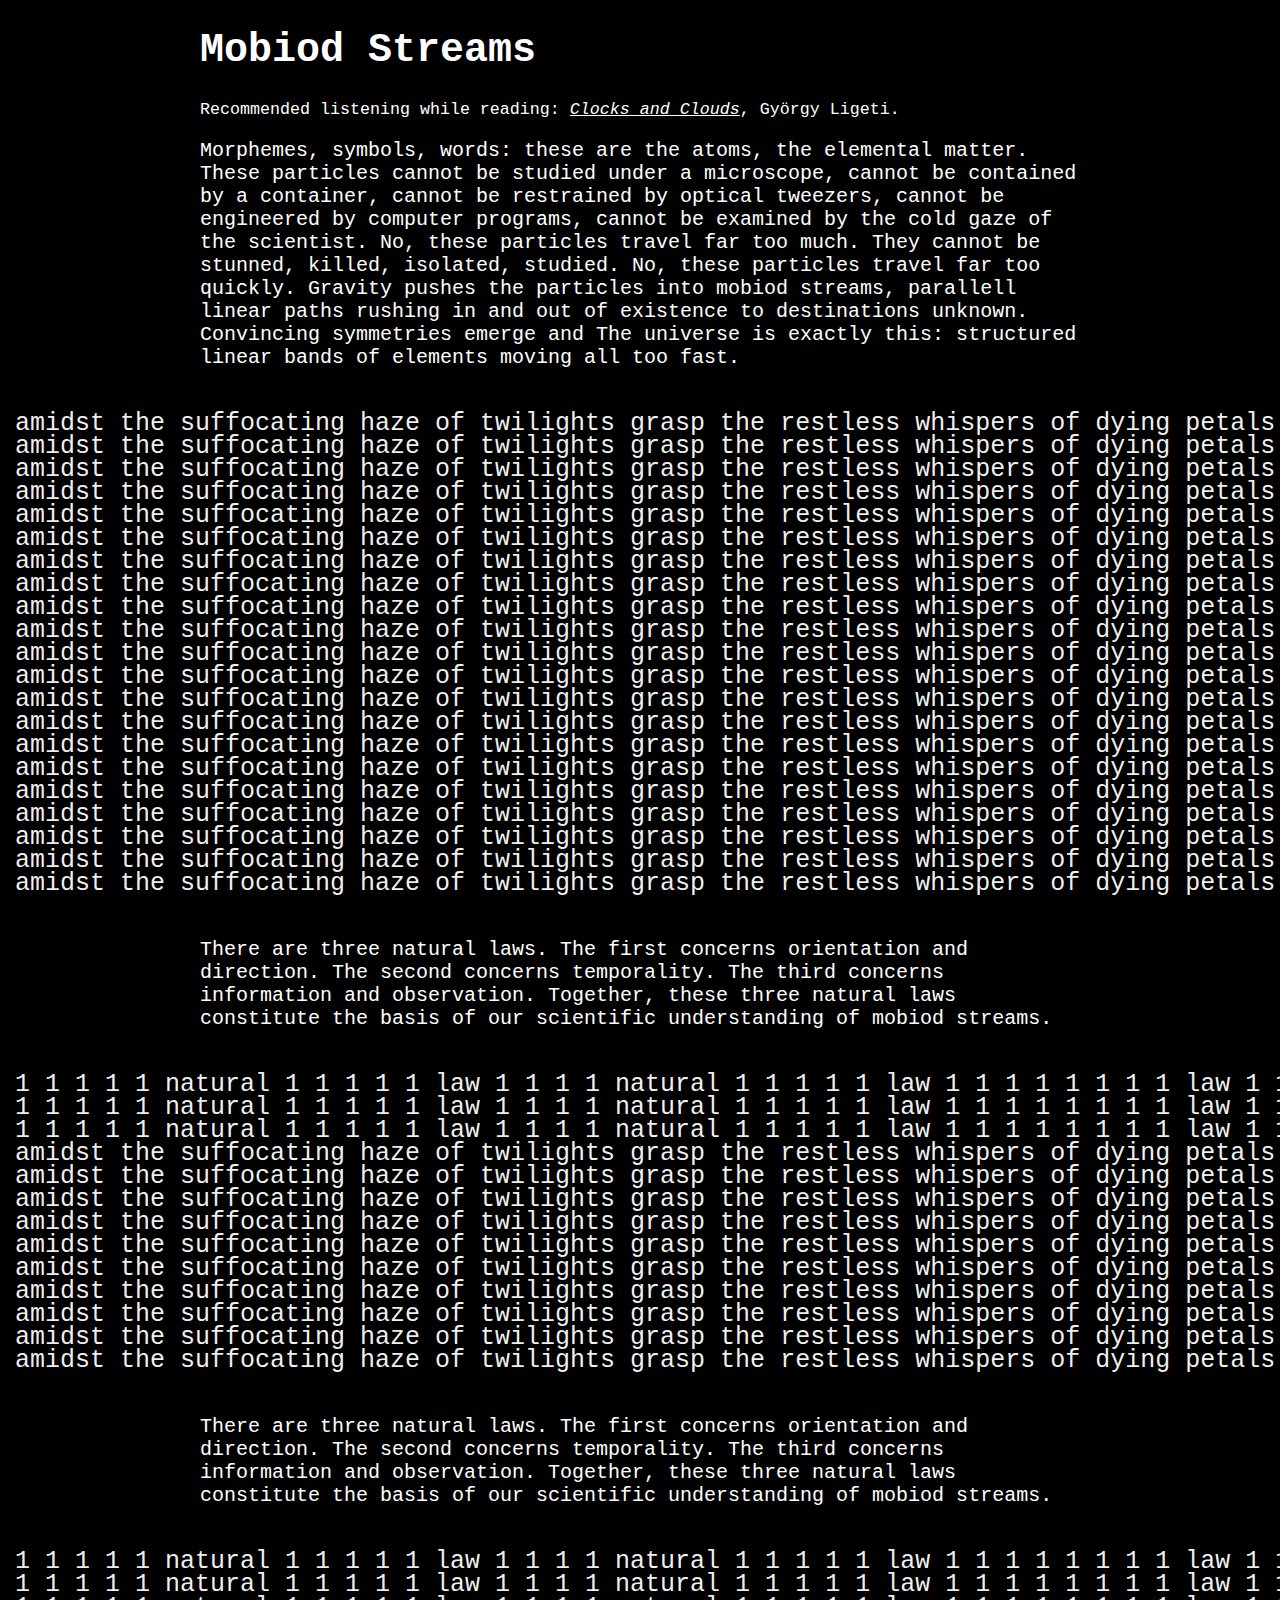
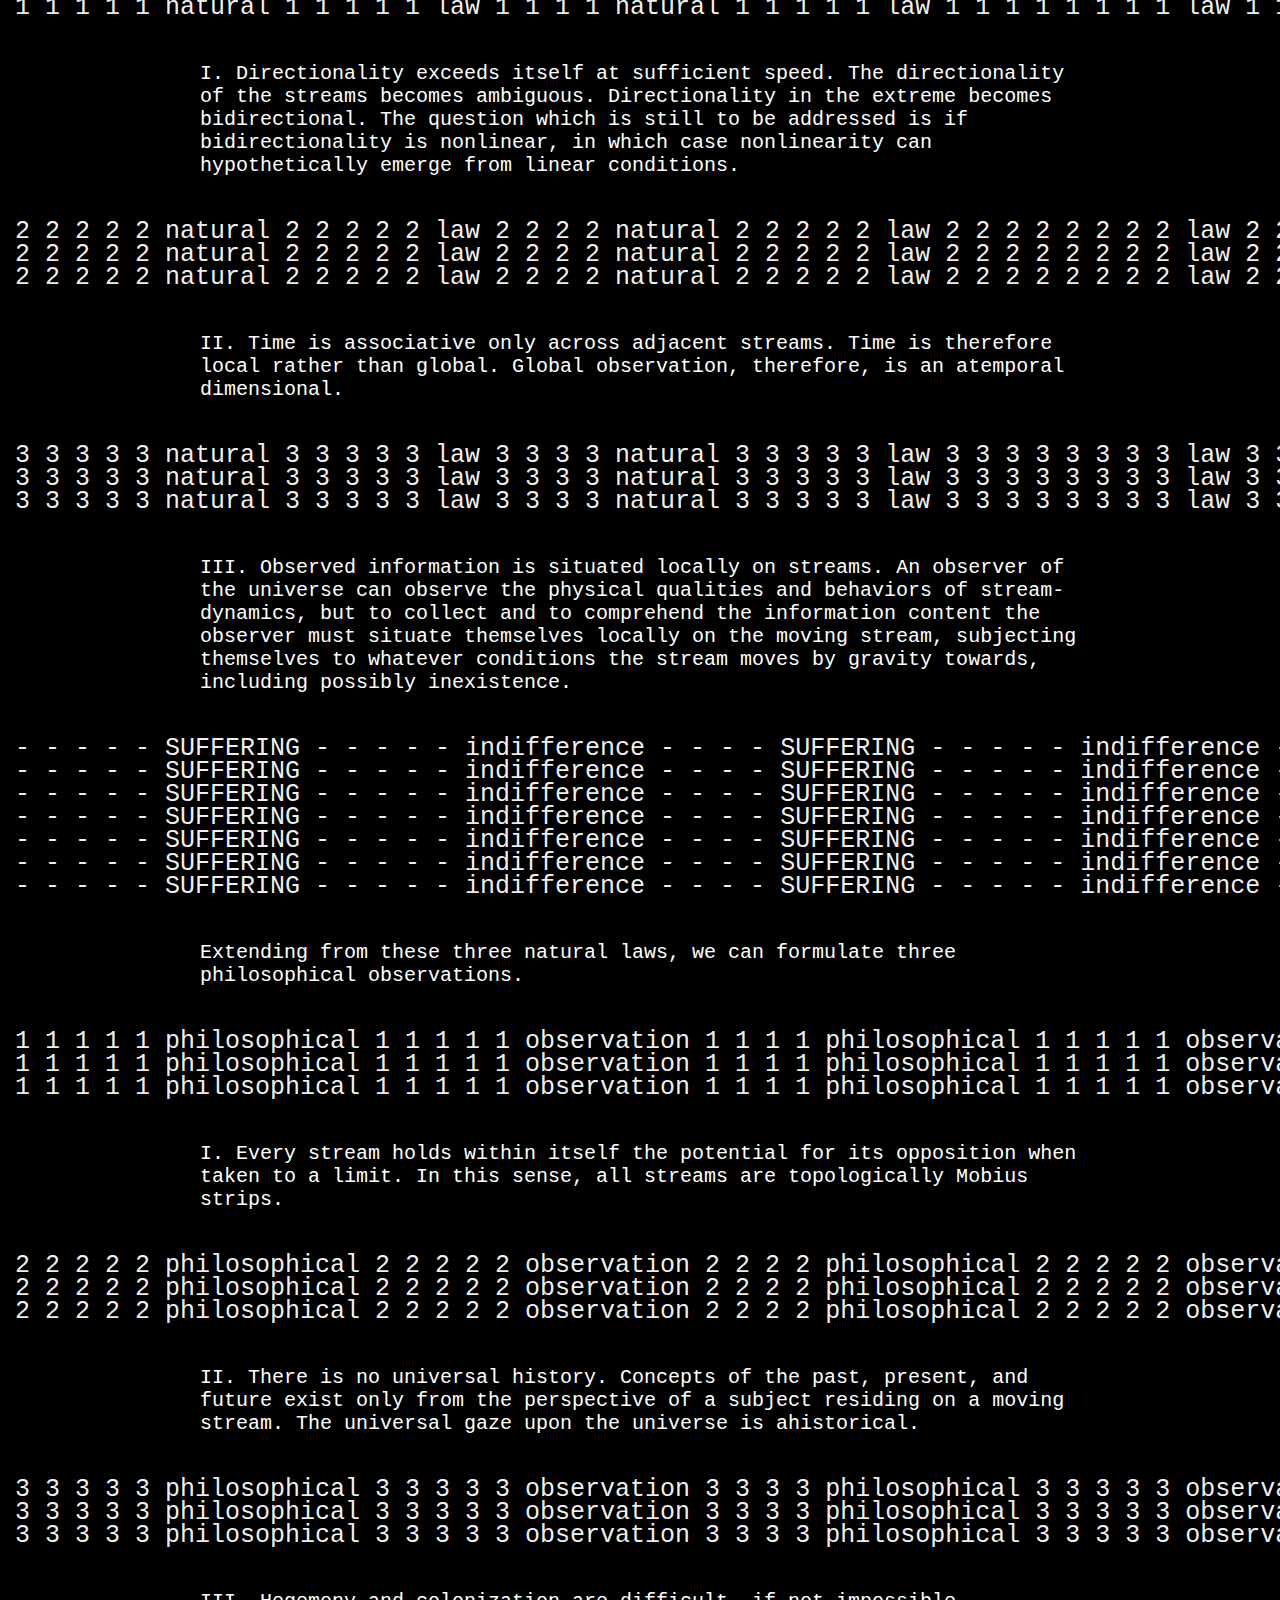
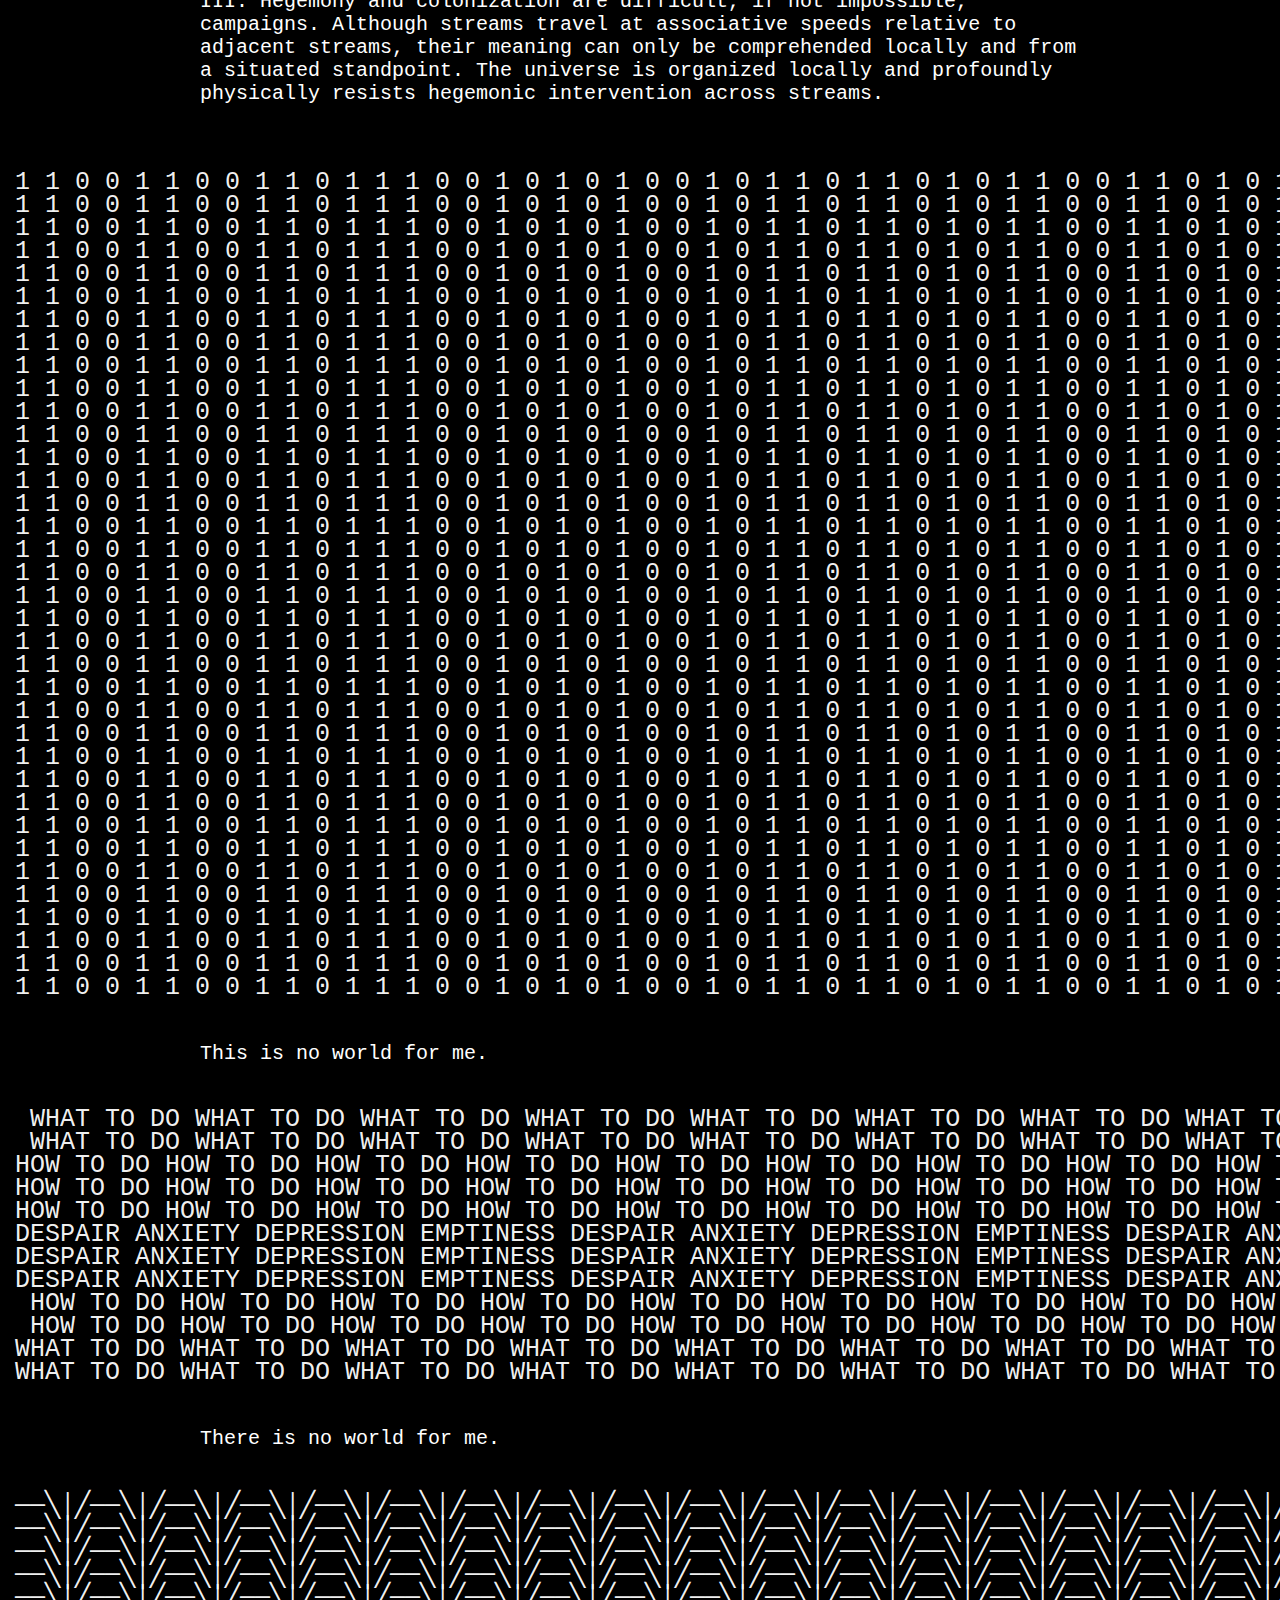
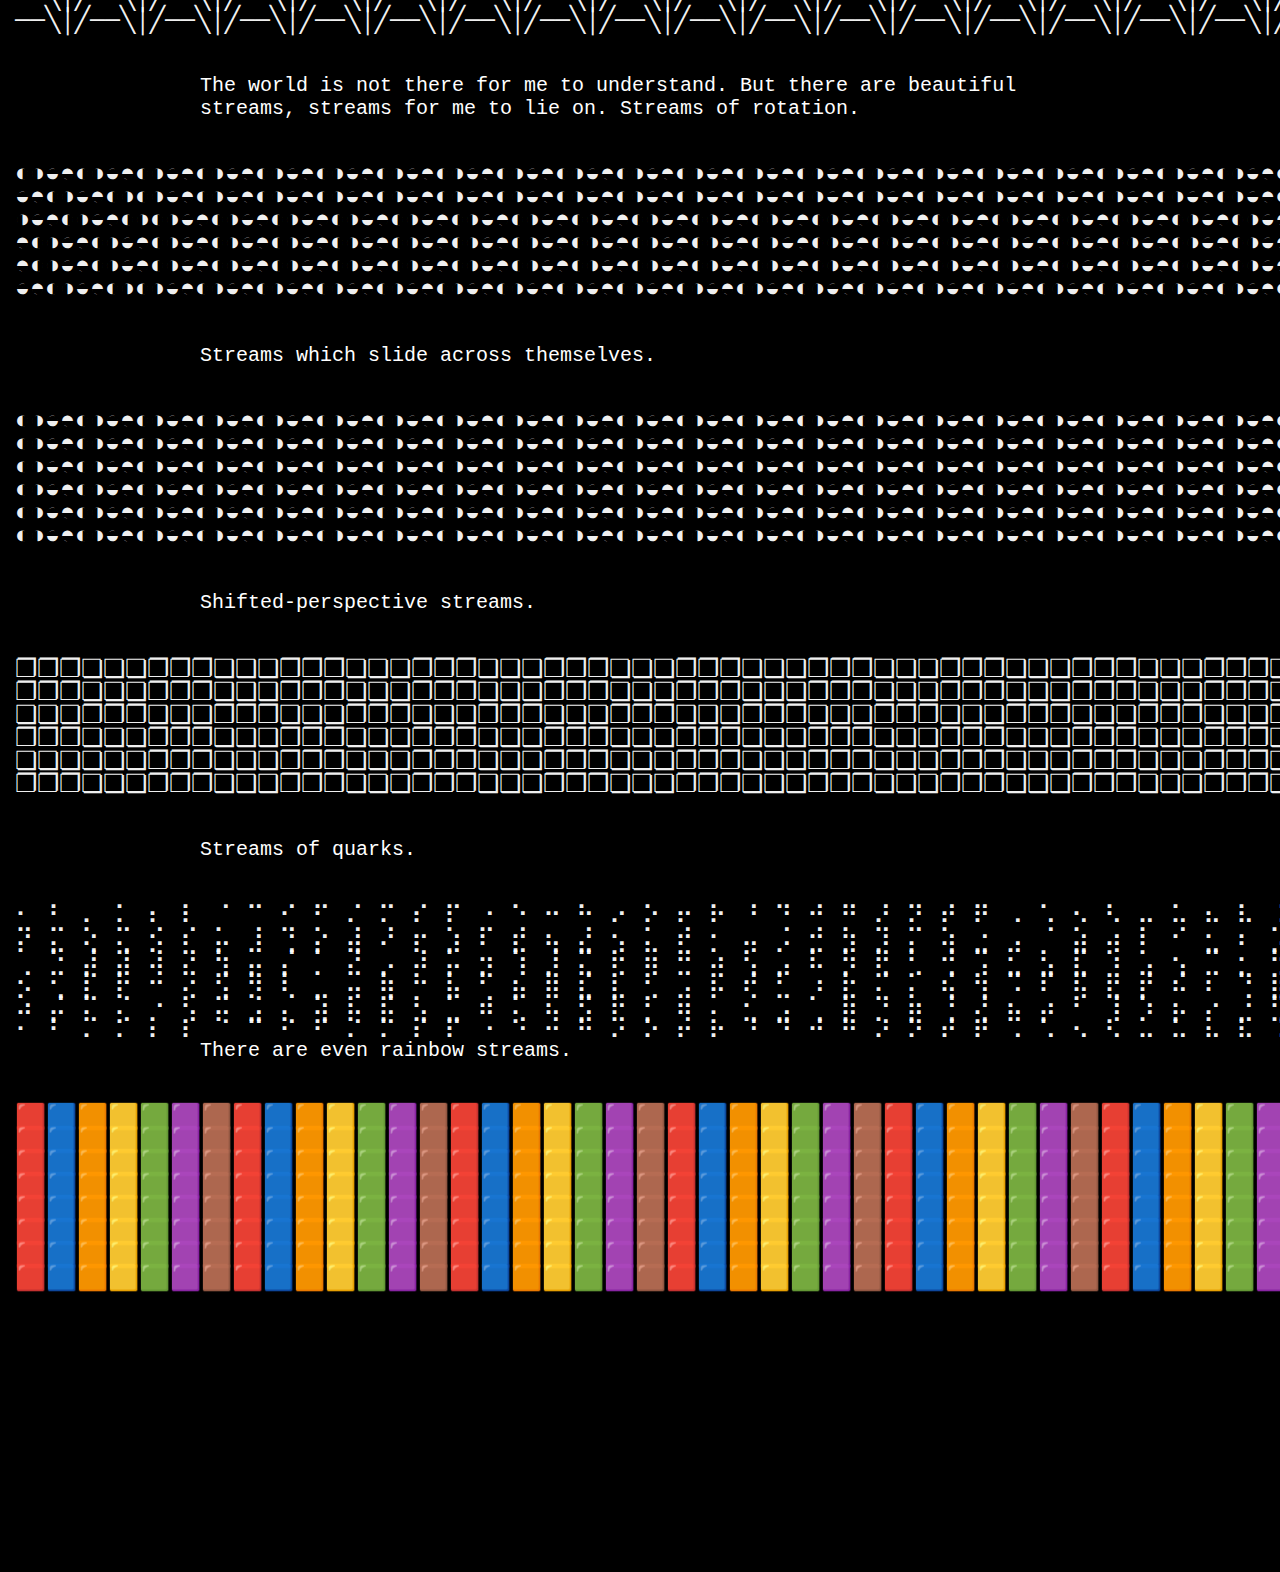
==== commit a8ce375d: "Update index.html" ====
--- a/index.html
+++ b/index.html
@@ -779,9 +779,249 @@
     <span class="marqueeStyle1">&nbsp;──╲│╱──╲│╱──╲│╱──╲│╱──╲│╱──╲│╱──╲│╱──╲│╱──╲│╱──╲│╱──╲│╱──╲│╱──╲│╱──╲│╱──╲│╱──╲│╱──╲│╱──╲│╱──╲│╱──╲│╱──╲│╱──╲│╱──╲│╱──╲│╱──╲│╱──╲│╱──╲│╱──╲│╱──╲│╱──╲│╱──╲│╱──╲│╱──╲│╱──╲│╱──╲│╱──╲│╱──╲│╱──╲│╱──╲│╱──╲│╱──╲│╱──╲│╱──╲│╱──╲│╱──╲│╱──╲│╱──╲│╱──╲│╱──╲│╱──╲│╱──╲│╱──╲│╱──╲│╱──╲│╱──╲│╱──╲│╱──╲│╱──╲│╱──╲│╱──╲│╱──╲│╱──╲│╱──╲│╱──╲│╱──╲│╱──╲│╱──╲│╱──╲│╱──╲│╱──╲│╱──╲│╱──╲│╱──╲│╱──╲│╱──╲│╱──╲│╱──╲│╱──╲│╱──╲│╱──╲│╱──╲│╱──╲│╱──╲│╱──╲│╱──╲│╱──╲│╱──╲│╱──╲│╱──╲│╱──╲│╱──╲│╱──╲│╱──╲│╱──╲│╱──╲│╱──╲│╱──╲│╱──╲│╱──╲│╱──╲│╱──╲│╱──╲│╱──╲│╱──╲│╱──╲│╱──╲│╱──╲│╱──╲│╱──╲│╱──╲│╱──╲│╱──╲│╱──╲│╱──╲│╱──╲│╱──╲│╱──╲│╱──╲│╱──╲│╱──╲│╱──╲│╱──╲│╱──╲│╱──╲│╱──╲│╱──╲│╱──╲│╱──╲│╱──╲│╱──╲│╱──╲│╱──╲│╱──╲│╱──╲│╱──╲│╱──╲│╱──╲│╱──╲│╱──╲│╱──╲│╱──╲│╱──╲│╱──╲│╱──╲│╱──╲│╱──╲│╱──╲│╱──╲│╱──╲│╱──╲│╱──╲│╱──╲│╱──╲│╱──╲│╱──╲│╱──╲│╱──╲│╱──╲│╱──╲│╱──╲│╱──╲│╱──╲│╱──╲│╱──╲│╱──╲│╱──╲│╱──╲│╱──╲│╱──╲│╱──╲│╱──╲│╱──╲│╱──╲│╱──╲│╱──╲│╱──╲│╱──╲│╱──╲│╱──╲│╱──╲│╱──╲│╱──╲│╱──╲│╱──╲│╱──╲│╱──╲│╱──╲│╱──╲│╱&nbsp;</span>
   </p>
 </div><br>
-
-    
-    
+<div id='rssBlock'>
+  <p class="cnnContents">
+    <span class="marqueeStyle_2">&nbsp;──╲│╱──╲│╱──╲│╱──╲│╱──╲│╱──╲│╱──╲│╱──╲│╱──╲│╱──╲│╱──╲│╱──╲│╱──╲│╱──╲│╱──╲│╱──╲│╱──╲│╱──╲│╱──╲│╱──╲│╱──╲│╱──╲│╱──╲│╱──╲│╱──╲│╱──╲│╱──╲│╱──╲│╱──╲│╱──╲│╱──╲│╱──╲│╱──╲│╱──╲│╱──╲│╱──╲│╱──╲│╱──╲│╱──╲│╱──╲│╱──╲│╱──╲│╱──╲│╱──╲│╱──╲│╱──╲│╱──╲│╱──╲│╱──╲│╱──╲│╱──╲│╱──╲│╱──╲│╱──╲│╱──╲│╱──╲│╱──╲│╱──╲│╱──╲│╱──╲│╱──╲│╱──╲│╱──╲│╱──╲│╱──╲│╱──╲│╱──╲│╱──╲│╱──╲│╱──╲│╱──╲│╱──╲│╱──╲│╱──╲│╱──╲│╱──╲│╱──╲│╱──╲│╱──╲│╱──╲│╱──╲│╱──╲│╱──╲│╱──╲│╱──╲│╱──╲│╱──╲│╱──╲│╱──╲│╱──╲│╱──╲│╱──╲│╱──╲│╱──╲│╱──╲│╱──╲│╱──╲│╱──╲│╱──╲│╱──╲│╱──╲│╱──╲│╱──╲│╱──╲│╱──╲│╱──╲│╱──╲│╱──╲│╱──╲│╱──╲│╱──╲│╱──╲│╱──╲│╱──╲│╱──╲│╱──╲│╱──╲│╱──╲│╱──╲│╱──╲│╱──╲│╱──╲│╱──╲│╱──╲│╱──╲│╱──╲│╱──╲│╱──╲│╱──╲│╱──╲│╱──╲│╱──╲│╱──╲│╱──╲│╱──╲│╱──╲│╱──╲│╱──╲│╱──╲│╱──╲│╱──╲│╱──╲│╱──╲│╱──╲│╱──╲│╱──╲│╱──╲│╱──╲│╱──╲│╱──╲│╱──╲│╱──╲│╱──╲│╱──╲│╱──╲│╱──╲│╱──╲│╱──╲│╱──╲│╱──╲│╱──╲│╱──╲│╱──╲│╱──╲│╱──╲│╱──╲│╱──╲│╱──╲│╱──╲│╱──╲│╱──╲│╱──╲│╱──╲│╱──╲│╱──╲│╱──╲│╱──╲│╱──╲│╱──╲│╱──╲│╱──╲│╱──╲│╱──╲│╱──╲│╱──╲│╱──╲│╱──╲│╱──╲│╱</span>
+    <span class="marqueeStyle2">&nbsp;──╲│╱──╲│╱──╲│╱──╲│╱──╲│╱──╲│╱──╲│╱──╲│╱──╲│╱──╲│╱──╲│╱──╲│╱──╲│╱──╲│╱──╲│╱──╲│╱──╲│╱──╲│╱──╲│╱──╲│╱──╲│╱──╲│╱──╲│╱──╲│╱──╲│╱──╲│╱──╲│╱──╲│╱──╲│╱──╲│╱──╲│╱──╲│╱──╲│╱──╲│╱──╲│╱──╲│╱──╲│╱──╲│╱──╲│╱──╲│╱──╲│╱──╲│╱──╲│╱──╲│╱──╲│╱──╲│╱──╲│╱──╲│╱──╲│╱──╲│╱──╲│╱──╲│╱──╲│╱──╲│╱──╲│╱──╲│╱──╲│╱──╲│╱──╲│╱──╲│╱──╲│╱──╲│╱──╲│╱──╲│╱──╲│╱──╲│╱──╲│╱──╲│╱──╲│╱──╲│╱──╲│╱──╲│╱──╲│╱──╲│╱──╲│╱──╲│╱──╲│╱──╲│╱──╲│╱──╲│╱──╲│╱──╲│╱──╲│╱──╲│╱──╲│╱──╲│╱──╲│╱──╲│╱──╲│╱──╲│╱──╲│╱──╲│╱──╲│╱──╲│╱──╲│╱──╲│╱──╲│╱──╲│╱──╲│╱──╲│╱──╲│╱──╲│╱──╲│╱──╲│╱──╲│╱──╲│╱──╲│╱──╲│╱──╲│╱──╲│╱──╲│╱──╲│╱──╲│╱──╲│╱──╲│╱──╲│╱──╲│╱──╲│╱──╲│╱──╲│╱──╲│╱──╲│╱──╲│╱──╲│╱──╲│╱──╲│╱──╲│╱──╲│╱──╲│╱──╲│╱──╲│╱──╲│╱──╲│╱──╲│╱──╲│╱──╲│╱──╲│╱──╲│╱──╲│╱──╲│╱──╲│╱──╲│╱──╲│╱──╲│╱──╲│╱──╲│╱──╲│╱──╲│╱──╲│╱──╲│╱──╲│╱──╲│╱──╲│╱──╲│╱──╲│╱──╲│╱──╲│╱──╲│╱──╲│╱──╲│╱──╲│╱──╲│╱──╲│╱──╲│╱──╲│╱──╲│╱──╲│╱──╲│╱──╲│╱──╲│╱──╲│╱──╲│╱──╲│╱──╲│╱──╲│╱──╲│╱──╲│╱──╲│╱──╲│╱──╲│╱──╲│╱──╲│╱──╲│╱──╲│╱──╲│╱──╲│╱──╲│╱──╲│╱&nbsp;</span>
+  </p>
+</div><br>
+<div id='rssBlock'>
+  <p class="cnnContents">
+    <span class="marqueeStyle_3">&nbsp;──╲│╱──╲│╱──╲│╱──╲│╱──╲│╱──╲│╱──╲│╱──╲│╱──╲│╱──╲│╱──╲│╱──╲│╱──╲│╱──╲│╱──╲│╱──╲│╱──╲│╱──╲│╱──╲│╱──╲│╱──╲│╱──╲│╱──╲│╱──╲│╱──╲│╱──╲│╱──╲│╱──╲│╱──╲│╱──╲│╱──╲│╱──╲│╱──╲│╱──╲│╱──╲│╱──╲│╱──╲│╱──╲│╱──╲│╱──╲│╱──╲│╱──╲│╱──╲│╱──╲│╱──╲│╱──╲│╱──╲│╱──╲│╱──╲│╱──╲│╱──╲│╱──╲│╱──╲│╱──╲│╱──╲│╱──╲│╱──╲│╱──╲│╱──╲│╱──╲│╱──╲│╱──╲│╱──╲│╱──╲│╱──╲│╱──╲│╱──╲│╱──╲│╱──╲│╱──╲│╱──╲│╱──╲│╱──╲│╱──╲│╱──╲│╱──╲│╱──╲│╱──╲│╱──╲│╱──╲│╱──╲│╱──╲│╱──╲│╱──╲│╱──╲│╱──╲│╱──╲│╱──╲│╱──╲│╱──╲│╱──╲│╱──╲│╱──╲│╱──╲│╱──╲│╱──╲│╱──╲│╱──╲│╱──╲│╱──╲│╱──╲│╱──╲│╱──╲│╱──╲│╱──╲│╱──╲│╱──╲│╱──╲│╱──╲│╱──╲│╱──╲│╱──╲│╱──╲│╱──╲│╱──╲│╱──╲│╱──╲│╱──╲│╱──╲│╱──╲│╱──╲│╱──╲│╱──╲│╱──╲│╱──╲│╱──╲│╱──╲│╱──╲│╱──╲│╱──╲│╱──╲│╱──╲│╱──╲│╱──╲│╱──╲│╱──╲│╱──╲│╱──╲│╱──╲│╱──╲│╱──╲│╱──╲│╱──╲│╱──╲│╱──╲│╱──╲│╱──╲│╱──╲│╱──╲│╱──╲│╱──╲│╱──╲│╱──╲│╱──╲│╱──╲│╱──╲│╱──╲│╱──╲│╱──╲│╱──╲│╱──╲│╱──╲│╱──╲│╱──╲│╱──╲│╱──╲│╱──╲│╱──╲│╱──╲│╱──╲│╱──╲│╱──╲│╱──╲│╱──╲│╱──╲│╱──╲│╱──╲│╱──╲│╱──╲│╱──╲│╱──╲│╱──╲│╱──╲│╱──╲│╱──╲│╱──╲│╱──╲│╱──╲│╱</span>
+    <span class="marqueeStyle3">&nbsp;──╲│╱──╲│╱──╲│╱──╲│╱──╲│╱──╲│╱──╲│╱──╲│╱──╲│╱──╲│╱──╲│╱──╲│╱──╲│╱──╲│╱──╲│╱──╲│╱──╲│╱──╲│╱──╲│╱──╲│╱──╲│╱──╲│╱──╲│╱──╲│╱──╲│╱──╲│╱──╲│╱──╲│╱──╲│╱──╲│╱──╲│╱──╲│╱──╲│╱──╲│╱──╲│╱──╲│╱──╲│╱──╲│╱──╲│╱──╲│╱──╲│╱──╲│╱──╲│╱──╲│╱──╲│╱──╲│╱──╲│╱──╲│╱──╲│╱──╲│╱──╲│╱──╲│╱──╲│╱──╲│╱──╲│╱──╲│╱──╲│╱──╲│╱──╲│╱──╲│╱──╲│╱──╲│╱──╲│╱──╲│╱──╲│╱──╲│╱──╲│╱──╲│╱──╲│╱──╲│╱──╲│╱──╲│╱──╲│╱──╲│╱──╲│╱──╲│╱──╲│╱──╲│╱──╲│╱──╲│╱──╲│╱──╲│╱──╲│╱──╲│╱──╲│╱──╲│╱──╲│╱──╲│╱──╲│╱──╲│╱──╲│╱──╲│╱──╲│╱──╲│╱──╲│╱──╲│╱──╲│╱──╲│╱──╲│╱──╲│╱──╲│╱──╲│╱──╲│╱──╲│╱──╲│╱──╲│╱──╲│╱──╲│╱──╲│╱──╲│╱──╲│╱──╲│╱──╲│╱──╲│╱──╲│╱──╲│╱──╲│╱──╲│╱──╲│╱──╲│╱──╲│╱──╲│╱──╲│╱──╲│╱──╲│╱──╲│╱──╲│╱──╲│╱──╲│╱──╲│╱──╲│╱──╲│╱──╲│╱──╲│╱──╲│╱──╲│╱──╲│╱──╲│╱──╲│╱──╲│╱──╲│╱──╲│╱──╲│╱──╲│╱──╲│╱──╲│╱──╲│╱──╲│╱──╲│╱──╲│╱──╲│╱──╲│╱──╲│╱──╲│╱──╲│╱──╲│╱──╲│╱──╲│╱──╲│╱──╲│╱──╲│╱──╲│╱──╲│╱──╲│╱──╲│╱──╲│╱──╲│╱──╲│╱──╲│╱──╲│╱──╲│╱──╲│╱──╲│╱──╲│╱──╲│╱──╲│╱──╲│╱──╲│╱──╲│╱──╲│╱──╲│╱──╲│╱──╲│╱──╲│╱──╲│╱──╲│╱──╲│╱──╲│╱&nbsp;</span>
+  </p>
+</div><br>
+<div id='rssBlock'>
+  <p class="cnnContents">
+    <span class="marqueeStyle_4">&nbsp;──╲│╱──╲│╱──╲│╱──╲│╱──╲│╱──╲│╱──╲│╱──╲│╱──╲│╱──╲│╱──╲│╱──╲│╱──╲│╱──╲│╱──╲│╱──╲│╱──╲│╱──╲│╱──╲│╱──╲│╱──╲│╱──╲│╱──╲│╱──╲│╱──╲│╱──╲│╱──╲│╱──╲│╱──╲│╱──╲│╱──╲│╱──╲│╱──╲│╱──╲│╱──╲│╱──╲│╱──╲│╱──╲│╱──╲│╱──╲│╱──╲│╱──╲│╱──╲│╱──╲│╱──╲│╱──╲│╱──╲│╱──╲│╱──╲│╱──╲│╱──╲│╱──╲│╱──╲│╱──╲│╱──╲│╱──╲│╱──╲│╱──╲│╱──╲│╱──╲│╱──╲│╱──╲│╱──╲│╱──╲│╱──╲│╱──╲│╱──╲│╱──╲│╱──╲│╱──╲│╱──╲│╱──╲│╱──╲│╱──╲│╱──╲│╱──╲│╱──╲│╱──╲│╱──╲│╱──╲│╱──╲│╱──╲│╱──╲│╱──╲│╱──╲│╱──╲│╱──╲│╱──╲│╱──╲│╱──╲│╱──╲│╱──╲│╱──╲│╱──╲│╱──╲│╱──╲│╱──╲│╱──╲│╱──╲│╱──╲│╱──╲│╱──╲│╱──╲│╱──╲│╱──╲│╱──╲│╱──╲│╱──╲│╱──╲│╱──╲│╱──╲│╱──╲│╱──╲│╱──╲│╱──╲│╱──╲│╱──╲│╱──╲│╱──╲│╱──╲│╱──╲│╱──╲│╱──╲│╱──╲│╱──╲│╱──╲│╱──╲│╱──╲│╱──╲│╱──╲│╱──╲│╱──╲│╱──╲│╱──╲│╱──╲│╱──╲│╱──╲│╱──╲│╱──╲│╱──╲│╱──╲│╱──╲│╱──╲│╱──╲│╱──╲│╱──╲│╱──╲│╱──╲│╱──╲│╱──╲│╱──╲│╱──╲│╱──╲│╱──╲│╱──╲│╱──╲│╱──╲│╱──╲│╱──╲│╱──╲│╱──╲│╱──╲│╱──╲│╱──╲│╱──╲│╱──╲│╱──╲│╱──╲│╱──╲│╱──╲│╱──╲│╱──╲│╱──╲│╱──╲│╱──╲│╱──╲│╱──╲│╱──╲│╱──╲│╱──╲│╱──╲│╱──╲│╱──╲│╱──╲│╱──╲│╱──╲│╱──╲│╱──╲│╱</span>
+    <span class="marqueeStyle4">&nbsp;──╲│╱──╲│╱──╲│╱──╲│╱──╲│╱──╲│╱──╲│╱──╲│╱──╲│╱──╲│╱──╲│╱──╲│╱──╲│╱──╲│╱──╲│╱──╲│╱──╲│╱──╲│╱──╲│╱──╲│╱──╲│╱──╲│╱──╲│╱──╲│╱──╲│╱──╲│╱──╲│╱──╲│╱──╲│╱──╲│╱──╲│╱──╲│╱──╲│╱──╲│╱──╲│╱──╲│╱──╲│╱──╲│╱──╲│╱──╲│╱──╲│╱──╲│╱──╲│╱──╲│╱──╲│╱──╲│╱──╲│╱──╲│╱──╲│╱──╲│╱──╲│╱──╲│╱──╲│╱──╲│╱──╲│╱──╲│╱──╲│╱──╲│╱──╲│╱──╲│╱──╲│╱──╲│╱──╲│╱──╲│╱──╲│╱──╲│╱──╲│╱──╲│╱──╲│╱──╲│╱──╲│╱──╲│╱──╲│╱──╲│╱──╲│╱──╲│╱──╲│╱──╲│╱──╲│╱──╲│╱──╲│╱──╲│╱──╲│╱──╲│╱──╲│╱──╲│╱──╲│╱──╲│╱──╲│╱──╲│╱──╲│╱──╲│╱──╲│╱──╲│╱──╲│╱──╲│╱──╲│╱──╲│╱──╲│╱──╲│╱──╲│╱──╲│╱──╲│╱──╲│╱──╲│╱──╲│╱──╲│╱──╲│╱──╲│╱──╲│╱──╲│╱──╲│╱──╲│╱──╲│╱──╲│╱──╲│╱──╲│╱──╲│╱──╲│╱──╲│╱──╲│╱──╲│╱──╲│╱──╲│╱──╲│╱──╲│╱──╲│╱──╲│╱──╲│╱──╲│╱──╲│╱──╲│╱──╲│╱──╲│╱──╲│╱──╲│╱──╲│╱──╲│╱──╲│╱──╲│╱──╲│╱──╲│╱──╲│╱──╲│╱──╲│╱──╲│╱──╲│╱──╲│╱──╲│╱──╲│╱──╲│╱──╲│╱──╲│╱──╲│╱──╲│╱──╲│╱──╲│╱──╲│╱──╲│╱──╲│╱──╲│╱──╲│╱──╲│╱──╲│╱──╲│╱──╲│╱──╲│╱──╲│╱──╲│╱──╲│╱──╲│╱──╲│╱──╲│╱──╲│╱──╲│╱──╲│╱──╲│╱──╲│╱──╲│╱──╲│╱──╲│╱──╲│╱──╲│╱──╲│╱──╲│╱──╲│╱──╲│╱──╲│╱&nbsp;</span>
+  </p>
+</div><br>
+<div id='rssBlock'>
+  <p class="cnnContents">
+    <span class="marqueeStyle_5">&nbsp;──╲│╱──╲│╱──╲│╱──╲│╱──╲│╱──╲│╱──╲│╱──╲│╱──╲│╱──╲│╱──╲│╱──╲│╱──╲│╱──╲│╱──╲│╱──╲│╱──╲│╱──╲│╱──╲│╱──╲│╱──╲│╱──╲│╱──╲│╱──╲│╱──╲│╱──╲│╱──╲│╱──╲│╱──╲│╱──╲│╱──╲│╱──╲│╱──╲│╱──╲│╱──╲│╱──╲│╱──╲│╱──╲│╱──╲│╱──╲│╱──╲│╱──╲│╱──╲│╱──╲│╱──╲│╱──╲│╱──╲│╱──╲│╱──╲│╱──╲│╱──╲│╱──╲│╱──╲│╱──╲│╱──╲│╱──╲│╱──╲│╱──╲│╱──╲│╱──╲│╱──╲│╱──╲│╱──╲│╱──╲│╱──╲│╱──╲│╱──╲│╱──╲│╱──╲│╱──╲│╱──╲│╱──╲│╱──╲│╱──╲│╱──╲│╱──╲│╱──╲│╱──╲│╱──╲│╱──╲│╱──╲│╱──╲│╱──╲│╱──╲│╱──╲│╱──╲│╱──╲│╱──╲│╱──╲│╱──╲│╱──╲│╱──╲│╱──╲│╱──╲│╱──╲│╱──╲│╱──╲│╱──╲│╱──╲│╱──╲│╱──╲│╱──╲│╱──╲│╱──╲│╱──╲│╱──╲│╱──╲│╱──╲│╱──╲│╱──╲│╱──╲│╱──╲│╱──╲│╱──╲│╱──╲│╱──╲│╱──╲│╱──╲│╱──╲│╱──╲│╱──╲│╱──╲│╱──╲│╱──╲│╱──╲│╱──╲│╱──╲│╱──╲│╱──╲│╱──╲│╱──╲│╱──╲│╱──╲│╱──╲│╱──╲│╱──╲│╱──╲│╱──╲│╱──╲│╱──╲│╱──╲│╱──╲│╱──╲│╱──╲│╱──╲│╱──╲│╱──╲│╱──╲│╱──╲│╱──╲│╱──╲│╱──╲│╱──╲│╱──╲│╱──╲│╱──╲│╱──╲│╱──╲│╱──╲│╱──╲│╱──╲│╱──╲│╱──╲│╱──╲│╱──╲│╱──╲│╱──╲│╱──╲│╱──╲│╱──╲│╱──╲│╱──╲│╱──╲│╱──╲│╱──╲│╱──╲│╱──╲│╱──╲│╱──╲│╱──╲│╱──╲│╱──╲│╱──╲│╱──╲│╱──╲│╱──╲│╱──╲│╱──╲│╱</span>
+    <span class="marqueeStyle5">&nbsp;──╲│╱──╲│╱──╲│╱──╲│╱──╲│╱──╲│╱──╲│╱──╲│╱──╲│╱──╲│╱──╲│╱──╲│╱──╲│╱──╲│╱──╲│╱──╲│╱──╲│╱──╲│╱──╲│╱──╲│╱──╲│╱──╲│╱──╲│╱──╲│╱──╲│╱──╲│╱──╲│╱──╲│╱──╲│╱──╲│╱──╲│╱──╲│╱──╲│╱──╲│╱──╲│╱──╲│╱──╲│╱──╲│╱──╲│╱──╲│╱──╲│╱──╲│╱──╲│╱──╲│╱──╲│╱──╲│╱──╲│╱──╲│╱──╲│╱──╲│╱──╲│╱──╲│╱──╲│╱──╲│╱──╲│╱──╲│╱──╲│╱──╲│╱──╲│╱──╲│╱──╲│╱──╲│╱──╲│╱──╲│╱──╲│╱──╲│╱──╲│╱──╲│╱──╲│╱──╲│╱──╲│╱──╲│╱──╲│╱──╲│╱──╲│╱──╲│╱──╲│╱──╲│╱──╲│╱──╲│╱──╲│╱──╲│╱──╲│╱──╲│╱──╲│╱──╲│╱──╲│╱──╲│╱──╲│╱──╲│╱──╲│╱──╲│╱──╲│╱──╲│╱──╲│╱──╲│╱──╲│╱──╲│╱──╲│╱──╲│╱──╲│╱──╲│╱──╲│╱──╲│╱──╲│╱──╲│╱──╲│╱──╲│╱──╲│╱──╲│╱──╲│╱──╲│╱──╲│╱──╲│╱──╲│╱──╲│╱──╲│╱──╲│╱──╲│╱──╲│╱──╲│╱──╲│╱──╲│╱──╲│╱──╲│╱──╲│╱──╲│╱──╲│╱──╲│╱──╲│╱──╲│╱──╲│╱──╲│╱──╲│╱──╲│╱──╲│╱──╲│╱──╲│╱──╲│╱──╲│╱──╲│╱──╲│╱──╲│╱──╲│╱──╲│╱──╲│╱──╲│╱──╲│╱──╲│╱──╲│╱──╲│╱──╲│╱──╲│╱──╲│╱──╲│╱──╲│╱──╲│╱──╲│╱──╲│╱──╲│╱──╲│╱──╲│╱──╲│╱──╲│╱──╲│╱──╲│╱──╲│╱──╲│╱──╲│╱──╲│╱──╲│╱──╲│╱──╲│╱──╲│╱──╲│╱──╲│╱──╲│╱──╲│╱──╲│╱──╲│╱──╲│╱──╲│╱──╲│╱──╲│╱──╲│╱──╲│╱──╲│╱──╲│╱&nbsp;</span>
+  </p>
+</div><br>
+<div id='rssBlock'>
+  <p class="cnnContents">
+    <span class="marqueeStyle_6">&nbsp;──╲│╱──╲│╱──╲│╱──╲│╱──╲│╱──╲│╱──╲│╱──╲│╱──╲│╱──╲│╱──╲│╱──╲│╱──╲│╱──╲│╱──╲│╱──╲│╱──╲│╱──╲│╱──╲│╱──╲│╱──╲│╱──╲│╱──╲│╱──╲│╱──╲│╱──╲│╱──╲│╱──╲│╱──╲│╱──╲│╱──╲│╱──╲│╱──╲│╱──╲│╱──╲│╱──╲│╱──╲│╱──╲│╱──╲│╱──╲│╱──╲│╱──╲│╱──╲│╱──╲│╱──╲│╱──╲│╱──╲│╱──╲│╱──╲│╱──╲│╱──╲│╱──╲│╱──╲│╱──╲│╱──╲│╱──╲│╱──╲│╱──╲│╱──╲│╱──╲│╱──╲│╱──╲│╱──╲│╱──╲│╱──╲│╱──╲│╱──╲│╱──╲│╱──╲│╱──╲│╱──╲│╱──╲│╱──╲│╱──╲│╱──╲│╱──╲│╱──╲│╱──╲│╱──╲│╱──╲│╱──╲│╱──╲│╱──╲│╱──╲│╱──╲│╱──╲│╱──╲│╱──╲│╱──╲│╱──╲│╱──╲│╱──╲│╱──╲│╱──╲│╱──╲│╱──╲│╱──╲│╱──╲│╱──╲│╱──╲│╱──╲│╱──╲│╱──╲│╱──╲│╱──╲│╱──╲│╱──╲│╱──╲│╱──╲│╱──╲│╱──╲│╱──╲│╱──╲│╱──╲│╱──╲│╱──╲│╱──╲│╱──╲│╱──╲│╱──╲│╱──╲│╱──╲│╱──╲│╱──╲│╱──╲│╱──╲│╱──╲│╱──╲│╱──╲│╱──╲│╱──╲│╱──╲│╱──╲│╱──╲│╱──╲│╱──╲│╱──╲│╱──╲│╱──╲│╱──╲│╱──╲│╱──╲│╱──╲│╱──╲│╱──╲│╱──╲│╱──╲│╱──╲│╱──╲│╱──╲│╱──╲│╱──╲│╱──╲│╱──╲│╱──╲│╱──╲│╱──╲│╱──╲│╱──╲│╱──╲│╱──╲│╱──╲│╱──╲│╱──╲│╱──╲│╱──╲│╱──╲│╱──╲│╱──╲│╱──╲│╱──╲│╱──╲│╱──╲│╱──╲│╱──╲│╱──╲│╱──╲│╱──╲│╱──╲│╱──╲│╱──╲│╱──╲│╱──╲│╱──╲│╱──╲│╱──╲│╱──╲│╱──╲│╱</span>
+    <span class="marqueeStyle6">&nbsp;──╲│╱──╲│╱──╲│╱──╲│╱──╲│╱──╲│╱──╲│╱──╲│╱──╲│╱──╲│╱──╲│╱──╲│╱──╲│╱──╲│╱──╲│╱──╲│╱──╲│╱──╲│╱──╲│╱──╲│╱──╲│╱──╲│╱──╲│╱──╲│╱──╲│╱──╲│╱──╲│╱──╲│╱──╲│╱──╲│╱──╲│╱──╲│╱──╲│╱──╲│╱──╲│╱──╲│╱──╲│╱──╲│╱──╲│╱──╲│╱──╲│╱──╲│╱──╲│╱──╲│╱──╲│╱──╲│╱──╲│╱──╲│╱──╲│╱──╲│╱──╲│╱──╲│╱──╲│╱──╲│╱──╲│╱──╲│╱──╲│╱──╲│╱──╲│╱──╲│╱──╲│╱──╲│╱──╲│╱──╲│╱──╲│╱──╲│╱──╲│╱──╲│╱──╲│╱──╲│╱──╲│╱──╲│╱──╲│╱──╲│╱──╲│╱──╲│╱──╲│╱──╲│╱──╲│╱──╲│╱──╲│╱──╲│╱──╲│╱──╲│╱──╲│╱──╲│╱──╲│╱──╲│╱──╲│╱──╲│╱──╲│╱──╲│╱──╲│╱──╲│╱──╲│╱──╲│╱──╲│╱──╲│╱──╲│╱──╲│╱──╲│╱──╲│╱──╲│╱──╲│╱──╲│╱──╲│╱──╲│╱──╲│╱──╲│╱──╲│╱──╲│╱──╲│╱──╲│╱──╲│╱──╲│╱──╲│╱──╲│╱──╲│╱──╲│╱──╲│╱──╲│╱──╲│╱──╲│╱──╲│╱──╲│╱──╲│╱──╲│╱──╲│╱──╲│╱──╲│╱──╲│╱──╲│╱──╲│╱──╲│╱──╲│╱──╲│╱──╲│╱──╲│╱──╲│╱──╲│╱──╲│╱──╲│╱──╲│╱──╲│╱──╲│╱──╲│╱──╲│╱──╲│╱──╲│╱──╲│╱──╲│╱──╲│╱──╲│╱──╲│╱──╲│╱──╲│╱──╲│╱──╲│╱──╲│╱──╲│╱──╲│╱──╲│╱──╲│╱──╲│╱──╲│╱──╲│╱──╲│╱──╲│╱──╲│╱──╲│╱──╲│╱──╲│╱──╲│╱──╲│╱──╲│╱──╲│╱──╲│╱──╲│╱──╲│╱──╲│╱──╲│╱──╲│╱──╲│╱──╲│╱──╲│╱──╲│╱──╲│╱──╲│╱&nbsp;</span>
+  </p>
+</div><br><br><br>
+
+<p>
+    The world is not there for me to understand. But there are beautiful streams, streams for me to lie on. Streams of rotation.
+</p>
+
+<div id='rssBlock'>
+  <p class="cnnContents">
+    <span class="marqueeStyle_3">&nbsp;◐◑◒◓◐◑◒◓◐◑◒◓◐◑◒◓◐◑◒◓◐◑◒◓◐◑◒◓◐◑◒◓◐◑◒◓◐◑◒◓◐◑◒◓◐◑◒◓◐◑◒◓◐◑◒◓◐◑◒◓◐◑◒◓◐◑◒◓◐◑◒◓◐◑◒◓◐◑◒◓◐◑◒◓◐◑◒◓◐◑◒◓◐◑◒◓◐◑◒◓◐◑◒◓◐◑◒◓◐◑◒◓◐◑◒◓◐◑◒◓◐◑◒◓◐◑◒◓◐◑◒◓◐◑◒◓◐◑◒◓◐◑◒◓◐◑◒◓◐◑◒◓◐◑◒◓◐◑◒◓◐◑◒◓◐◑◒◓◐◑◒◓◐◑◒◓◐◑◒◓◐◑◒◓◐◑◒◓◐◑◒◓◐◑◒◓◐◑◒◓◐◑◒◓◐◑◒◓◐◑◒◓◐◑◒◓◐◑◒◓◐◑◒◓◐◑◒◓◐◑◒◓◐◑◒◓◐◑◒◓◐◑◒◓◐◑◒◓◐◑◒◓◐◑◒◓◐◑◒◓◐◑◒◓◐◑◒◓◐◑◒◓◐◑◒◓◐◑◒◓◐◑◒◓◐◑◒◓◐◑◒◓◐◑◒◓◐◑◒◓◐◑◒◓◐◑◒◓◐◑◒◓◐◑◒◓◐◑◒◓◐◑◒◓◐◑◒◓◐◑◒◓◐◑◒◓◐◑◒◓◐◑◒◓◐◑◒◓◐◑◒◓◐◑◒◓◐◑◒◓◐◑◒◓◐◑◒◓◐◑◒◓◐◑◒◓◐◑◒◓◐◑◒◓◐◑◒◓◐◑◒◓◐◑◒◓◐◑◒◓◐◑◒◓◐◑◒◓◐◑◒◓◐◑◒◓◐◑◒◓◐◑◒◓◐◑◒◓◐◑◒◓◐◑◒◓◐◑◒◓◐◑◒◓◐◑◒◓◐◑◒◓◐◑◒◓◐◑◒◓◐◑◒◓◐◑◒◓◐◑◒◓◐◑◒◓◐◑◒◓◐◑◒◓◐◑◒◓◐◑◒◓◐◑◒◓◐◑◒◓◐◑◒◓◐◑◒◓◐◑◒◓◐◑◒◓◐◑◒◓◐◑◒◓◐◑◒◓◐◑◒◓◐◑◒◓◐◑◒◓◐◑◒◓◐◑◒◓◐◑◒◓◐◑◒◓◐◑◒◓◐◑◒◓◐◑◒◓◐◑◒◓◐◑◒◓◐◑◒◓◐◑◒◓◐◑◒◓◐◑◒◓◐◑◒◓◐◑◒◓◐◑◒◓◐◑◒◓◐◑◒◓◐◑◒◓</span>
+    <span class="marqueeStyle3">&nbsp;◐◑◒◓◐◑◒◓◐◑◒◓◐◑◒◓◐◑◒◓◐◑◒◓◐◑◒◓◐◑◒◓◐◑◒◓◐◑◒◓◐◑◒◓◐◑◒◓◐◑◒◓◐◑◒◓◐◑◒◓◐◑◒◓◐◑◒◓◐◑◒◓◐◑◒◓◐◑◒◓◐◑◒◓◐◑◒◓◐◑◒◓◐◑◒◓◐◑◒◓◐◑◒◓◐◑◒◓◐◑◒◓◐◑◒◓◐◑◒◓◐◑◒◓◐◑◒◓◐◑◒◓◐◑◒◓◐◑◒◓◐◑◒◓◐◑◒◓◐◑◒◓◐◑◒◓◐◑◒◓◐◑◒◓◐◑◒◓◐◑◒◓◐◑◒◓◐◑◒◓◐◑◒◓◐◑◒◓◐◑◒◓◐◑◒◓◐◑◒◓◐◑◒◓◐◑◒◓◐◑◒◓◐◑◒◓◐◑◒◓◐◑◒◓◐◑◒◓◐◑◒◓◐◑◒◓◐◑◒◓◐◑◒◓◐◑◒◓◐◑◒◓◐◑◒◓◐◑◒◓◐◑◒◓◐◑◒◓◐◑◒◓◐◑◒◓◐◑◒◓◐◑◒◓◐◑◒◓◐◑◒◓◐◑◒◓◐◑◒◓◐◑◒◓◐◑◒◓◐◑◒◓◐◑◒◓◐◑◒◓◐◑◒◓◐◑◒◓◐◑◒◓◐◑◒◓◐◑◒◓◐◑◒◓◐◑◒◓◐◑◒◓◐◑◒◓◐◑◒◓◐◑◒◓◐◑◒◓◐◑◒◓◐◑◒◓◐◑◒◓◐◑◒◓◐◑◒◓◐◑◒◓◐◑◒◓◐◑◒◓◐◑◒◓◐◑◒◓◐◑◒◓◐◑◒◓◐◑◒◓◐◑◒◓◐◑◒◓◐◑◒◓◐◑◒◓◐◑◒◓◐◑◒◓◐◑◒◓◐◑◒◓◐◑◒◓◐◑◒◓◐◑◒◓◐◑◒◓◐◑◒◓◐◑◒◓◐◑◒◓◐◑◒◓◐◑◒◓◐◑◒◓◐◑◒◓◐◑◒◓◐◑◒◓◐◑◒◓◐◑◒◓◐◑◒◓◐◑◒◓◐◑◒◓◐◑◒◓◐◑◒◓◐◑◒◓◐◑◒◓◐◑◒◓◐◑◒◓◐◑◒◓◐◑◒◓◐◑◒◓◐◑◒◓◐◑◒◓◐◑◒◓◐◑◒◓◐◑◒◓◐◑◒◓◐◑◒◓◐◑◒◓◐◑◒◓◐◑◒◓◐◑◒◓◐◑◒◓◐◑◒◓◐◑◒◓&nbsp;</span>
+  </p>
+</div><br>
+    <div id='rssBlock'>
+  <p class="cnnContents">
+    <span class="marqueeStyle_3">&nbsp;◒◓◐◑◒◓◐◑◐◑◒◓◐◑◒◓◐◑◒◓◐◑◒◓◐◑◒◓◐◑◒◓◐◑◒◓◐◑◒◓◐◑◒◓◐◑◒◓◐◑◒◓◐◑◒◓◐◑◒◓◐◑◒◓◐◑◒◓◐◑◒◓◐◑◒◓◐◑◒◓◐◑◒◓◐◑◒◓◐◑◒◓◐◑◒◓◐◑◒◓◐◑◒◓◐◑◒◓◐◑◒◓◐◑◒◓◐◑◒◓◐◑◒◓◐◑◒◓◐◑◒◓◐◑◒◓◐◑◒◓◐◑◒◓◐◑◒◓◐◑◒◓◐◑◒◓◐◑◒◓◐◑◒◓◐◑◒◓◐◑◒◓◐◑◒◓◐◑◒◓◐◑◒◓◐◑◒◓◐◑◒◓◐◑◒◓◐◑◒◓◐◑◒◓◐◑◒◓◐◑◒◓◐◑◒◓◐◑◒◓◐◑◒◓◐◑◒◓◐◑◒◓◐◑◒◓◐◑◒◓◐◑◒◓◐◑◒◓◐◑◒◓◐◑◒◓◐◑◒◓◐◑◒◓◐◑◒◓◐◑◒◓◐◑◒◓◐◑◒◓◐◑◒◓◐◑◒◓◐◑◒◓◐◑◒◓◐◑◒◓◐◑◒◓◐◑◒◓◐◑◒◓◐◑◒◓◐◑◒◓◐◑◒◓◐◑◒◓◐◑◒◓◐◑◒◓◐◑◒◓◐◑◒◓◐◑◒◓◐◑◒◓◐◑◒◓◐◑◒◓◐◑◒◓◐◑◒◓◐◑◒◓◐◑◒◓◐◑◒◓◐◑◒◓◐◑◒◓◐◑◒◓◐◑◒◓◐◑◒◓◐◑◒◓◐◑◒◓◐◑◒◓◐◑◒◓◐◑◒◓◐◑◒◓◐◑◒◓◐◑◒◓◐◑◒◓◐◑◒◓◐◑◒◓◐◑◒◓◐◑◒◓◐◑◒◓◐◑◒◓◐◑◒◓◐◑◒◓◐◑◒◓◐◑◒◓◐◑◒◓◐◑◒◓◐◑◒◓◐◑◒◓◐◑◒◓◐◑◒◓◐◑◒◓◐◑◒◓◐◑◒◓◐◑◒◓◐◑◒◓◐◑◒◓◐◑◒◓◐◑◒◓◐◑◒◓◐◑◒◓◐◑◒◓◐◑◒◓◐◑◒◓◐◑◒◓◐◑◒◓◐◑◒◓◐◑◒◓◐◑◒◓◐◑◒◓◐◑◒◓◐◑◒◓◐◑◒◓◐◑◒◓◐◑◒◓◐◑◒◓◐◑◒◓◐◑◒◓◐◑◒◓◐◑◒◓</span>
+    <span class="marqueeStyle3">&nbsp;◒◓◐◑◒◓◐◑◐◑◒◓◐◑◒◓◐◑◒◓◐◑◒◓◐◑◒◓◐◑◒◓◐◑◒◓◐◑◒◓◐◑◒◓◐◑◒◓◐◑◒◓◐◑◒◓◐◑◒◓◐◑◒◓◐◑◒◓◐◑◒◓◐◑◒◓◐◑◒◓◐◑◒◓◐◑◒◓◐◑◒◓◐◑◒◓◐◑◒◓◐◑◒◓◐◑◒◓◐◑◒◓◐◑◒◓◐◑◒◓◐◑◒◓◐◑◒◓◐◑◒◓◐◑◒◓◐◑◒◓◐◑◒◓◐◑◒◓◐◑◒◓◐◑◒◓◐◑◒◓◐◑◒◓◐◑◒◓◐◑◒◓◐◑◒◓◐◑◒◓◐◑◒◓◐◑◒◓◐◑◒◓◐◑◒◓◐◑◒◓◐◑◒◓◐◑◒◓◐◑◒◓◐◑◒◓◐◑◒◓◐◑◒◓◐◑◒◓◐◑◒◓◐◑◒◓◐◑◒◓◐◑◒◓◐◑◒◓◐◑◒◓◐◑◒◓◐◑◒◓◐◑◒◓◐◑◒◓◐◑◒◓◐◑◒◓◐◑◒◓◐◑◒◓◐◑◒◓◐◑◒◓◐◑◒◓◐◑◒◓◐◑◒◓◐◑◒◓◐◑◒◓◐◑◒◓◐◑◒◓◐◑◒◓◐◑◒◓◐◑◒◓◐◑◒◓◐◑◒◓◐◑◒◓◐◑◒◓◐◑◒◓◐◑◒◓◐◑◒◓◐◑◒◓◐◑◒◓◐◑◒◓◐◑◒◓◐◑◒◓◐◑◒◓◐◑◒◓◐◑◒◓◐◑◒◓◐◑◒◓◐◑◒◓◐◑◒◓◐◑◒◓◐◑◒◓◐◑◒◓◐◑◒◓◐◑◒◓◐◑◒◓◐◑◒◓◐◑◒◓◐◑◒◓◐◑◒◓◐◑◒◓◐◑◒◓◐◑◒◓◐◑◒◓◐◑◒◓◐◑◒◓◐◑◒◓◐◑◒◓◐◑◒◓◐◑◒◓◐◑◒◓◐◑◒◓◐◑◒◓◐◑◒◓◐◑◒◓◐◑◒◓◐◑◒◓◐◑◒◓◐◑◒◓◐◑◒◓◐◑◒◓◐◑◒◓◐◑◒◓◐◑◒◓◐◑◒◓◐◑◒◓◐◑◒◓◐◑◒◓◐◑◒◓◐◑◒◓◐◑◒◓◐◑◒◓◐◑◒◓◐◑◒◓◐◑◒◓◐◑◒◓◐◑◒◓◐◑◒◓◐◑◒◓◐◑◒◓◐◑◒◓◐◑◒◓&nbsp;</span>
+  </p>
+</div><br>
+    <div id='rssBlock'>
+  <p class="cnnContents">
+    <span class="marqueeStyle_3">&nbsp;◑◒◓◐◑◒◓◐◑◐◑◒◓◐◑◒◓◐◑◒◓◐◑◒◓◐◑◒◓◐◑◒◓◐◑◒◓◐◑◒◓◐◑◒◓◐◑◒◓◐◑◒◓◐◑◒◓◐◑◒◓◐◑◒◓◐◑◒◓◐◑◒◓◐◑◒◓◐◑◒◓◐◑◒◓◐◑◒◓◐◑◒◓◐◑◒◓◐◑◒◓◐◑◒◓◐◑◒◓◐◑◒◓◐◑◒◓◐◑◒◓◐◑◒◓◐◑◒◓◐◑◒◓◐◑◒◓◐◑◒◓◐◑◒◓◐◑◒◓◐◑◒◓◐◑◒◓◐◑◒◓◐◑◒◓◐◑◒◓◐◑◒◓◐◑◒◓◐◑◒◓◐◑◒◓◐◑◒◓◐◑◒◓◐◑◒◓◐◑◒◓◐◑◒◓◐◑◒◓◐◑◒◓◐◑◒◓◐◑◒◓◐◑◒◓◐◑◒◓◐◑◒◓◐◑◒◓◐◑◒◓◐◑◒◓◐◑◒◓◐◑◒◓◐◑◒◓◐◑◒◓◐◑◒◓◐◑◒◓◐◑◒◓◐◑◒◓◐◑◒◓◐◑◒◓◐◑◒◓◐◑◒◓◐◑◒◓◐◑◒◓◐◑◒◓◐◑◒◓◐◑◒◓◐◑◒◓◐◑◒◓◐◑◒◓◐◑◒◓◐◑◒◓◐◑◒◓◐◑◒◓◐◑◒◓◐◑◒◓◐◑◒◓◐◑◒◓◐◑◒◓◐◑◒◓◐◑◒◓◐◑◒◓◐◑◒◓◐◑◒◓◐◑◒◓◐◑◒◓◐◑◒◓◐◑◒◓◐◑◒◓◐◑◒◓◐◑◒◓◐◑◒◓◐◑◒◓◐◑◒◓◐◑◒◓◐◑◒◓◐◑◒◓◐◑◒◓◐◑◒◓◐◑◒◓◐◑◒◓◐◑◒◓◐◑◒◓◐◑◒◓◐◑◒◓◐◑◒◓◐◑◒◓◐◑◒◓◐◑◒◓◐◑◒◓◐◑◒◓◐◑◒◓◐◑◒◓◐◑◒◓◐◑◒◓◐◑◒◓◐◑◒◓◐◑◒◓◐◑◒◓◐◑◒◓◐◑◒◓◐◑◒◓◐◑◒◓◐◑◒◓◐◑◒◓◐◑◒◓◐◑◒◓◐◑◒◓◐◑◒◓◐◑◒◓◐◑◒◓◐◑◒◓◐◑◒◓◐◑◒◓◐◑◒◓◐◑◒◓◐◑◒◓◐◑◒◓◐◑◒◓◐◑◒◓◐◑◒◓◐◑◒◓◐◑◒◓</span>
+    <span class="marqueeStyle3">&nbsp;◑◒◓◐◑◒◓◐◑◐◑◒◓◐◑◒◓◐◑◒◓◐◑◒◓◐◑◒◓◐◑◒◓◐◑◒◓◐◑◒◓◐◑◒◓◐◑◒◓◐◑◒◓◐◑◒◓◐◑◒◓◐◑◒◓◐◑◒◓◐◑◒◓◐◑◒◓◐◑◒◓◐◑◒◓◐◑◒◓◐◑◒◓◐◑◒◓◐◑◒◓◐◑◒◓◐◑◒◓◐◑◒◓◐◑◒◓◐◑◒◓◐◑◒◓◐◑◒◓◐◑◒◓◐◑◒◓◐◑◒◓◐◑◒◓◐◑◒◓◐◑◒◓◐◑◒◓◐◑◒◓◐◑◒◓◐◑◒◓◐◑◒◓◐◑◒◓◐◑◒◓◐◑◒◓◐◑◒◓◐◑◒◓◐◑◒◓◐◑◒◓◐◑◒◓◐◑◒◓◐◑◒◓◐◑◒◓◐◑◒◓◐◑◒◓◐◑◒◓◐◑◒◓◐◑◒◓◐◑◒◓◐◑◒◓◐◑◒◓◐◑◒◓◐◑◒◓◐◑◒◓◐◑◒◓◐◑◒◓◐◑◒◓◐◑◒◓◐◑◒◓◐◑◒◓◐◑◒◓◐◑◒◓◐◑◒◓◐◑◒◓◐◑◒◓◐◑◒◓◐◑◒◓◐◑◒◓◐◑◒◓◐◑◒◓◐◑◒◓◐◑◒◓◐◑◒◓◐◑◒◓◐◑◒◓◐◑◒◓◐◑◒◓◐◑◒◓◐◑◒◓◐◑◒◓◐◑◒◓◐◑◒◓◐◑◒◓◐◑◒◓◐◑◒◓◐◑◒◓◐◑◒◓◐◑◒◓◐◑◒◓◐◑◒◓◐◑◒◓◐◑◒◓◐◑◒◓◐◑◒◓◐◑◒◓◐◑◒◓◐◑◒◓◐◑◒◓◐◑◒◓◐◑◒◓◐◑◒◓◐◑◒◓◐◑◒◓◐◑◒◓◐◑◒◓◐◑◒◓◐◑◒◓◐◑◒◓◐◑◒◓◐◑◒◓◐◑◒◓◐◑◒◓◐◑◒◓◐◑◒◓◐◑◒◓◐◑◒◓◐◑◒◓◐◑◒◓◐◑◒◓◐◑◒◓◐◑◒◓◐◑◒◓◐◑◒◓◐◑◒◓◐◑◒◓◐◑◒◓◐◑◒◓◐◑◒◓◐◑◒◓◐◑◒◓◐◑◒◓◐◑◒◓◐◑◒◓◐◑◒◓◐◑◒◓◐◑◒◓◐◑◒◓◐◑◒◓◐◑◒◓◐◑◒◓◐◑◒◓◐◑◒◓◐◑◒◓&nbsp;</span>
+  </p>
+</div><br>
+    <div id='rssBlock'>
+  <p class="cnnContents">
+    <span class="marqueeStyle_3">&nbsp;◓◐◑◒◓◐◑◒◓◐◑◒◓◐◑◒◓◐◑◒◓◐◑◒◓◐◑◒◓◐◑◒◓◐◑◒◓◐◑◒◓◐◑◒◓◐◑◒◓◐◑◒◓◐◑◒◓◐◑◒◓◐◑◒◓◐◑◒◓◐◑◒◓◐◑◒◓◐◑◒◓◐◑◒◓◐◑◒◓◐◑◒◓◐◑◒◓◐◑◒◓◐◑◒◓◐◑◒◓◐◑◒◓◐◑◒◓◐◑◒◓◐◑◒◓◐◑◒◓◐◑◒◓◐◑◒◓◐◑◒◓◐◑◒◓◐◑◒◓◐◑◒◓◐◑◒◓◐◑◒◓◐◑◒◓◐◑◒◓◐◑◒◓◐◑◒◓◐◑◒◓◐◑◒◓◐◑◒◓◐◑◒◓◐◑◒◓◐◑◒◓◐◑◒◓◐◑◒◓◐◑◒◓◐◑◒◓◐◑◒◓◐◑◒◓◐◑◒◓◐◑◒◓◐◑◒◓◐◑◒◓◐◑◒◓◐◑◒◓◐◑◒◓◐◑◒◓◐◑◒◓◐◑◒◓◐◑◒◓◐◑◒◓◐◑◒◓◐◑◒◓◐◑◒◓◐◑◒◓◐◑◒◓◐◑◒◓◐◑◒◓◐◑◒◓◐◑◒◓◐◑◒◓◐◑◒◓◐◑◒◓◐◑◒◓◐◑◒◓◐◑◒◓◐◑◒◓◐◑◒◓◐◑◒◓◐◑◒◓◐◑◒◓◐◑◒◓◐◑◒◓◐◑◒◓◐◑◒◓◐◑◒◓◐◑◒◓◐◑◒◓◐◑◒◓◐◑◒◓◐◑◒◓◐◑◒◓◐◑◒◓◐◑◒◓◐◑◒◓◐◑◒◓◐◑◒◓◐◑◒◓◐◑◒◓◐◑◒◓◐◑◒◓◐◑◒◓◐◑◒◓◐◑◒◓◐◑◒◓◐◑◒◓◐◑◒◓◐◑◒◓◐◑◒◓◐◑◒◓◐◑◒◓◐◑◒◓◐◑◒◓◐◑◒◓◐◑◒◓◐◑◒◓◐◑◒◓◐◑◒◓◐◑◒◓◐◑◒◓◐◑◒◓◐◑◒◓◐◑◒◓◐◑◒◓◐◑◒◓◐◑◒◓◐◑◒◓◐◑◒◓◐◑◒◓◐◑◒◓◐◑◒◓◐◑◒◓◐◑◒◓◐◑◒◓◐◑◒◓◐◑◒◓◐◑◒◓◐◑◒◓◐◑◒◓◐◑◒◓◐◑◒◓◐◑◒◓◐◑◒◓◐◑◒◓◐◑◒◓◐◑◒◓</span>
+    <span class="marqueeStyle3">&nbsp;◓◐◑◒◓◐◑◒◓◐◑◒◓◐◑◒◓◐◑◒◓◐◑◒◓◐◑◒◓◐◑◒◓◐◑◒◓◐◑◒◓◐◑◒◓◐◑◒◓◐◑◒◓◐◑◒◓◐◑◒◓◐◑◒◓◐◑◒◓◐◑◒◓◐◑◒◓◐◑◒◓◐◑◒◓◐◑◒◓◐◑◒◓◐◑◒◓◐◑◒◓◐◑◒◓◐◑◒◓◐◑◒◓◐◑◒◓◐◑◒◓◐◑◒◓◐◑◒◓◐◑◒◓◐◑◒◓◐◑◒◓◐◑◒◓◐◑◒◓◐◑◒◓◐◑◒◓◐◑◒◓◐◑◒◓◐◑◒◓◐◑◒◓◐◑◒◓◐◑◒◓◐◑◒◓◐◑◒◓◐◑◒◓◐◑◒◓◐◑◒◓◐◑◒◓◐◑◒◓◐◑◒◓◐◑◒◓◐◑◒◓◐◑◒◓◐◑◒◓◐◑◒◓◐◑◒◓◐◑◒◓◐◑◒◓◐◑◒◓◐◑◒◓◐◑◒◓◐◑◒◓◐◑◒◓◐◑◒◓◐◑◒◓◐◑◒◓◐◑◒◓◐◑◒◓◐◑◒◓◐◑◒◓◐◑◒◓◐◑◒◓◐◑◒◓◐◑◒◓◐◑◒◓◐◑◒◓◐◑◒◓◐◑◒◓◐◑◒◓◐◑◒◓◐◑◒◓◐◑◒◓◐◑◒◓◐◑◒◓◐◑◒◓◐◑◒◓◐◑◒◓◐◑◒◓◐◑◒◓◐◑◒◓◐◑◒◓◐◑◒◓◐◑◒◓◐◑◒◓◐◑◒◓◐◑◒◓◐◑◒◓◐◑◒◓◐◑◒◓◐◑◒◓◐◑◒◓◐◑◒◓◐◑◒◓◐◑◒◓◐◑◒◓◐◑◒◓◐◑◒◓◐◑◒◓◐◑◒◓◐◑◒◓◐◑◒◓◐◑◒◓◐◑◒◓◐◑◒◓◐◑◒◓◐◑◒◓◐◑◒◓◐◑◒◓◐◑◒◓◐◑◒◓◐◑◒◓◐◑◒◓◐◑◒◓◐◑◒◓◐◑◒◓◐◑◒◓◐◑◒◓◐◑◒◓◐◑◒◓◐◑◒◓◐◑◒◓◐◑◒◓◐◑◒◓◐◑◒◓◐◑◒◓◐◑◒◓◐◑◒◓◐◑◒◓◐◑◒◓◐◑◒◓◐◑◒◓◐◑◒◓◐◑◒◓◐◑◒◓◐◑◒◓◐◑◒◓◐◑◒◓◐◑◒◓◐◑◒◓◐◑◒◓&nbsp;</span>
+  </p>
+</div><br>
+    <div id='rssBlock'>
+  <p class="cnnContents">
+    <span class="marqueeStyle_3">&nbsp;◓◐◑◒◓◐◑◒◓◐◑◒◓◐◑◒◓◐◑◒◓◐◑◒◓◐◑◒◓◐◑◒◓◐◑◒◓◐◑◒◓◐◑◒◓◐◑◒◓◐◑◒◓◐◑◒◓◐◑◒◓◐◑◒◓◐◑◒◓◐◑◒◓◐◑◒◓◐◑◒◓◐◑◒◓◐◑◒◓◐◑◒◓◐◑◒◓◐◑◒◓◐◑◒◓◐◑◒◓◐◑◒◓◐◑◒◓◐◑◒◓◐◑◒◓◐◑◒◓◐◑◒◓◐◑◒◓◐◑◒◓◐◑◒◓◐◑◒◓◐◑◒◓◐◑◒◓◐◑◒◓◐◑◒◓◐◑◒◓◐◑◒◓◐◑◒◓◐◑◒◓◐◑◒◓◐◑◒◓◐◑◒◓◐◑◒◓◐◑◒◓◐◑◒◓◐◑◒◓◐◑◒◓◐◑◒◓◐◑◒◓◐◑◒◓◐◑◒◓◐◑◒◓◐◑◒◓◐◑◒◓◐◑◒◓◐◑◒◓◐◑◒◓◐◑◒◓◐◑◒◓◐◑◒◓◐◑◒◓◐◑◒◓◐◑◒◓◐◑◒◓◐◑◒◓◐◑◒◓◐◑◒◓◐◑◒◓◐◑◒◓◐◑◒◓◐◑◒◓◐◑◒◓◐◑◒◓◐◑◒◓◐◑◒◓◐◑◒◓◐◑◒◓◐◑◒◓◐◑◒◓◐◑◒◓◐◑◒◓◐◑◒◓◐◑◒◓◐◑◒◓◐◑◒◓◐◑◒◓◐◑◒◓◐◑◒◓◐◑◒◓◐◑◒◓◐◑◒◓◐◑◒◓◐◑◒◓◐◑◒◓◐◑◒◓◐◑◒◓◐◑◒◓◐◑◒◓◐◑◒◓◐◑◒◓◐◑◒◓◐◑◒◓◐◑◒◓◐◑◒◓◐◑◒◓◐◑◒◓◐◑◒◓◐◑◒◓◐◑◒◓◐◑◒◓◐◑◒◓◐◑◒◓◐◑◒◓◐◑◒◓◐◑◒◓◐◑◒◓◐◑◒◓◐◑◒◓◐◑◒◓◐◑◒◓◐◑◒◓◐◑◒◓◐◑◒◓◐◑◒◓◐◑◒◓◐◑◒◓◐◑◒◓◐◑◒◓◐◑◒◓◐◑◒◓◐◑◒◓◐◑◒◓◐◑◒◓◐◑◒◓◐◑◒◓◐◑◒◓◐◑◒◓◐◑◒◓◐◑◒◓◐◑◒◓◐◑◒◓◐◑◒◓◐◑◒◓◐◑◒◓◐◑◒◓◐◑◒◓◐◑◒◓</span>
+    <span class="marqueeStyle3">&nbsp;◓◐◑◒◓◐◑◒◓◐◑◒◓◐◑◒◓◐◑◒◓◐◑◒◓◐◑◒◓◐◑◒◓◐◑◒◓◐◑◒◓◐◑◒◓◐◑◒◓◐◑◒◓◐◑◒◓◐◑◒◓◐◑◒◓◐◑◒◓◐◑◒◓◐◑◒◓◐◑◒◓◐◑◒◓◐◑◒◓◐◑◒◓◐◑◒◓◐◑◒◓◐◑◒◓◐◑◒◓◐◑◒◓◐◑◒◓◐◑◒◓◐◑◒◓◐◑◒◓◐◑◒◓◐◑◒◓◐◑◒◓◐◑◒◓◐◑◒◓◐◑◒◓◐◑◒◓◐◑◒◓◐◑◒◓◐◑◒◓◐◑◒◓◐◑◒◓◐◑◒◓◐◑◒◓◐◑◒◓◐◑◒◓◐◑◒◓◐◑◒◓◐◑◒◓◐◑◒◓◐◑◒◓◐◑◒◓◐◑◒◓◐◑◒◓◐◑◒◓◐◑◒◓◐◑◒◓◐◑◒◓◐◑◒◓◐◑◒◓◐◑◒◓◐◑◒◓◐◑◒◓◐◑◒◓◐◑◒◓◐◑◒◓◐◑◒◓◐◑◒◓◐◑◒◓◐◑◒◓◐◑◒◓◐◑◒◓◐◑◒◓◐◑◒◓◐◑◒◓◐◑◒◓◐◑◒◓◐◑◒◓◐◑◒◓◐◑◒◓◐◑◒◓◐◑◒◓◐◑◒◓◐◑◒◓◐◑◒◓◐◑◒◓◐◑◒◓◐◑◒◓◐◑◒◓◐◑◒◓◐◑◒◓◐◑◒◓◐◑◒◓◐◑◒◓◐◑◒◓◐◑◒◓◐◑◒◓◐◑◒◓◐◑◒◓◐◑◒◓◐◑◒◓◐◑◒◓◐◑◒◓◐◑◒◓◐◑◒◓◐◑◒◓◐◑◒◓◐◑◒◓◐◑◒◓◐◑◒◓◐◑◒◓◐◑◒◓◐◑◒◓◐◑◒◓◐◑◒◓◐◑◒◓◐◑◒◓◐◑◒◓◐◑◒◓◐◑◒◓◐◑◒◓◐◑◒◓◐◑◒◓◐◑◒◓◐◑◒◓◐◑◒◓◐◑◒◓◐◑◒◓◐◑◒◓◐◑◒◓◐◑◒◓◐◑◒◓◐◑◒◓◐◑◒◓◐◑◒◓◐◑◒◓◐◑◒◓◐◑◒◓◐◑◒◓◐◑◒◓◐◑◒◓◐◑◒◓◐◑◒◓◐◑◒◓◐◑◒◓◐◑◒◓◐◑◒◓◐◑◒◓◐◑◒◓◐◑◒◓◐◑◒◓&nbsp;</span>
+  </p>
+</div><br>
+    <div id='rssBlock'>
+  <p class="cnnContents">
+    <span class="marqueeStyle_3">&nbsp;◒◓◐◑◒◓◐◑◐◑◒◓◐◑◒◓◐◑◒◓◐◑◒◓◐◑◒◓◐◑◒◓◐◑◒◓◐◑◒◓◐◑◒◓◐◑◒◓◐◑◒◓◐◑◒◓◐◑◒◓◐◑◒◓◐◑◒◓◐◑◒◓◐◑◒◓◐◑◒◓◐◑◒◓◐◑◒◓◐◑◒◓◐◑◒◓◐◑◒◓◐◑◒◓◐◑◒◓◐◑◒◓◐◑◒◓◐◑◒◓◐◑◒◓◐◑◒◓◐◑◒◓◐◑◒◓◐◑◒◓◐◑◒◓◐◑◒◓◐◑◒◓◐◑◒◓◐◑◒◓◐◑◒◓◐◑◒◓◐◑◒◓◐◑◒◓◐◑◒◓◐◑◒◓◐◑◒◓◐◑◒◓◐◑◒◓◐◑◒◓◐◑◒◓◐◑◒◓◐◑◒◓◐◑◒◓◐◑◒◓◐◑◒◓◐◑◒◓◐◑◒◓◐◑◒◓◐◑◒◓◐◑◒◓◐◑◒◓◐◑◒◓◐◑◒◓◐◑◒◓◐◑◒◓◐◑◒◓◐◑◒◓◐◑◒◓◐◑◒◓◐◑◒◓◐◑◒◓◐◑◒◓◐◑◒◓◐◑◒◓◐◑◒◓◐◑◒◓◐◑◒◓◐◑◒◓◐◑◒◓◐◑◒◓◐◑◒◓◐◑◒◓◐◑◒◓◐◑◒◓◐◑◒◓◐◑◒◓◐◑◒◓◐◑◒◓◐◑◒◓◐◑◒◓◐◑◒◓◐◑◒◓◐◑◒◓◐◑◒◓◐◑◒◓◐◑◒◓◐◑◒◓◐◑◒◓◐◑◒◓◐◑◒◓◐◑◒◓◐◑◒◓◐◑◒◓◐◑◒◓◐◑◒◓◐◑◒◓◐◑◒◓◐◑◒◓◐◑◒◓◐◑◒◓◐◑◒◓◐◑◒◓◐◑◒◓◐◑◒◓◐◑◒◓◐◑◒◓◐◑◒◓◐◑◒◓◐◑◒◓◐◑◒◓◐◑◒◓◐◑◒◓◐◑◒◓◐◑◒◓◐◑◒◓◐◑◒◓◐◑◒◓◐◑◒◓◐◑◒◓◐◑◒◓◐◑◒◓◐◑◒◓◐◑◒◓◐◑◒◓◐◑◒◓◐◑◒◓◐◑◒◓◐◑◒◓◐◑◒◓◐◑◒◓◐◑◒◓◐◑◒◓◐◑◒◓◐◑◒◓◐◑◒◓◐◑◒◓◐◑◒◓◐◑◒◓◐◑◒◓◐◑◒◓◐◑◒◓◐◑◒◓◐◑◒◓</span>
+    <span class="marqueeStyle3">&nbsp;◒◓◐◑◒◓◐◑◐◑◒◓◐◑◒◓◐◑◒◓◐◑◒◓◐◑◒◓◐◑◒◓◐◑◒◓◐◑◒◓◐◑◒◓◐◑◒◓◐◑◒◓◐◑◒◓◐◑◒◓◐◑◒◓◐◑◒◓◐◑◒◓◐◑◒◓◐◑◒◓◐◑◒◓◐◑◒◓◐◑◒◓◐◑◒◓◐◑◒◓◐◑◒◓◐◑◒◓◐◑◒◓◐◑◒◓◐◑◒◓◐◑◒◓◐◑◒◓◐◑◒◓◐◑◒◓◐◑◒◓◐◑◒◓◐◑◒◓◐◑◒◓◐◑◒◓◐◑◒◓◐◑◒◓◐◑◒◓◐◑◒◓◐◑◒◓◐◑◒◓◐◑◒◓◐◑◒◓◐◑◒◓◐◑◒◓◐◑◒◓◐◑◒◓◐◑◒◓◐◑◒◓◐◑◒◓◐◑◒◓◐◑◒◓◐◑◒◓◐◑◒◓◐◑◒◓◐◑◒◓◐◑◒◓◐◑◒◓◐◑◒◓◐◑◒◓◐◑◒◓◐◑◒◓◐◑◒◓◐◑◒◓◐◑◒◓◐◑◒◓◐◑◒◓◐◑◒◓◐◑◒◓◐◑◒◓◐◑◒◓◐◑◒◓◐◑◒◓◐◑◒◓◐◑◒◓◐◑◒◓◐◑◒◓◐◑◒◓◐◑◒◓◐◑◒◓◐◑◒◓◐◑◒◓◐◑◒◓◐◑◒◓◐◑◒◓◐◑◒◓◐◑◒◓◐◑◒◓◐◑◒◓◐◑◒◓◐◑◒◓◐◑◒◓◐◑◒◓◐◑◒◓◐◑◒◓◐◑◒◓◐◑◒◓◐◑◒◓◐◑◒◓◐◑◒◓◐◑◒◓◐◑◒◓◐◑◒◓◐◑◒◓◐◑◒◓◐◑◒◓◐◑◒◓◐◑◒◓◐◑◒◓◐◑◒◓◐◑◒◓◐◑◒◓◐◑◒◓◐◑◒◓◐◑◒◓◐◑◒◓◐◑◒◓◐◑◒◓◐◑◒◓◐◑◒◓◐◑◒◓◐◑◒◓◐◑◒◓◐◑◒◓◐◑◒◓◐◑◒◓◐◑◒◓◐◑◒◓◐◑◒◓◐◑◒◓◐◑◒◓◐◑◒◓◐◑◒◓◐◑◒◓◐◑◒◓◐◑◒◓◐◑◒◓◐◑◒◓◐◑◒◓◐◑◒◓◐◑◒◓◐◑◒◓◐◑◒◓◐◑◒◓◐◑◒◓◐◑◒◓◐◑◒◓◐◑◒◓◐◑◒◓◐◑◒◓&nbsp;</span>
+  </p>
+</div><br><br><br>
+    
+<p>Streams which slide across themselves.</p>
+    
+<div id='rssBlock'>
+  <p class="cnnContents">
+    <span class="marqueeStyle_6">&nbsp;◐◑◒◓◐◑◒◓◐◑◒◓◐◑◒◓◐◑◒◓◐◑◒◓◐◑◒◓◐◑◒◓◐◑◒◓◐◑◒◓◐◑◒◓◐◑◒◓◐◑◒◓◐◑◒◓◐◑◒◓◐◑◒◓◐◑◒◓◐◑◒◓◐◑◒◓◐◑◒◓◐◑◒◓◐◑◒◓◐◑◒◓◐◑◒◓◐◑◒◓◐◑◒◓◐◑◒◓◐◑◒◓◐◑◒◓◐◑◒◓◐◑◒◓◐◑◒◓◐◑◒◓◐◑◒◓◐◑◒◓◐◑◒◓◐◑◒◓◐◑◒◓◐◑◒◓◐◑◒◓◐◑◒◓◐◑◒◓◐◑◒◓◐◑◒◓◐◑◒◓◐◑◒◓◐◑◒◓◐◑◒◓◐◑◒◓◐◑◒◓◐◑◒◓◐◑◒◓◐◑◒◓◐◑◒◓◐◑◒◓◐◑◒◓◐◑◒◓◐◑◒◓◐◑◒◓◐◑◒◓◐◑◒◓◐◑◒◓◐◑◒◓◐◑◒◓◐◑◒◓◐◑◒◓◐◑◒◓◐◑◒◓◐◑◒◓◐◑◒◓◐◑◒◓◐◑◒◓◐◑◒◓◐◑◒◓◐◑◒◓◐◑◒◓◐◑◒◓◐◑◒◓◐◑◒◓◐◑◒◓◐◑◒◓◐◑◒◓◐◑◒◓◐◑◒◓◐◑◒◓◐◑◒◓◐◑◒◓◐◑◒◓◐◑◒◓◐◑◒◓◐◑◒◓◐◑◒◓◐◑◒◓◐◑◒◓◐◑◒◓◐◑◒◓◐◑◒◓◐◑◒◓◐◑◒◓◐◑◒◓◐◑◒◓◐◑◒◓◐◑◒◓◐◑◒◓◐◑◒◓◐◑◒◓◐◑◒◓◐◑◒◓◐◑◒◓◐◑◒◓◐◑◒◓◐◑◒◓◐◑◒◓◐◑◒◓◐◑◒◓◐◑◒◓◐◑◒◓◐◑◒◓◐◑◒◓◐◑◒◓◐◑◒◓◐◑◒◓◐◑◒◓◐◑◒◓◐◑◒◓◐◑◒◓◐◑◒◓◐◑◒◓◐◑◒◓◐◑◒◓◐◑◒◓◐◑◒◓◐◑◒◓◐◑◒◓◐◑◒◓◐◑◒◓◐◑◒◓◐◑◒◓◐◑◒◓◐◑◒◓◐◑◒◓◐◑◒◓◐◑◒◓◐◑◒◓◐◑◒◓◐◑◒◓◐◑◒◓◐◑◒◓◐◑◒◓◐◑◒◓◐◑◒◓◐◑◒◓</span>
+    <span class="marqueeStyle6">&nbsp;◐◑◒◓◐◑◒◓◐◑◒◓◐◑◒◓◐◑◒◓◐◑◒◓◐◑◒◓◐◑◒◓◐◑◒◓◐◑◒◓◐◑◒◓◐◑◒◓◐◑◒◓◐◑◒◓◐◑◒◓◐◑◒◓◐◑◒◓◐◑◒◓◐◑◒◓◐◑◒◓◐◑◒◓◐◑◒◓◐◑◒◓◐◑◒◓◐◑◒◓◐◑◒◓◐◑◒◓◐◑◒◓◐◑◒◓◐◑◒◓◐◑◒◓◐◑◒◓◐◑◒◓◐◑◒◓◐◑◒◓◐◑◒◓◐◑◒◓◐◑◒◓◐◑◒◓◐◑◒◓◐◑◒◓◐◑◒◓◐◑◒◓◐◑◒◓◐◑◒◓◐◑◒◓◐◑◒◓◐◑◒◓◐◑◒◓◐◑◒◓◐◑◒◓◐◑◒◓◐◑◒◓◐◑◒◓◐◑◒◓◐◑◒◓◐◑◒◓◐◑◒◓◐◑◒◓◐◑◒◓◐◑◒◓◐◑◒◓◐◑◒◓◐◑◒◓◐◑◒◓◐◑◒◓◐◑◒◓◐◑◒◓◐◑◒◓◐◑◒◓◐◑◒◓◐◑◒◓◐◑◒◓◐◑◒◓◐◑◒◓◐◑◒◓◐◑◒◓◐◑◒◓◐◑◒◓◐◑◒◓◐◑◒◓◐◑◒◓◐◑◒◓◐◑◒◓◐◑◒◓◐◑◒◓◐◑◒◓◐◑◒◓◐◑◒◓◐◑◒◓◐◑◒◓◐◑◒◓◐◑◒◓◐◑◒◓◐◑◒◓◐◑◒◓◐◑◒◓◐◑◒◓◐◑◒◓◐◑◒◓◐◑◒◓◐◑◒◓◐◑◒◓◐◑◒◓◐◑◒◓◐◑◒◓◐◑◒◓◐◑◒◓◐◑◒◓◐◑◒◓◐◑◒◓◐◑◒◓◐◑◒◓◐◑◒◓◐◑◒◓◐◑◒◓◐◑◒◓◐◑◒◓◐◑◒◓◐◑◒◓◐◑◒◓◐◑◒◓◐◑◒◓◐◑◒◓◐◑◒◓◐◑◒◓◐◑◒◓◐◑◒◓◐◑◒◓◐◑◒◓◐◑◒◓◐◑◒◓◐◑◒◓◐◑◒◓◐◑◒◓◐◑◒◓◐◑◒◓◐◑◒◓◐◑◒◓◐◑◒◓◐◑◒◓◐◑◒◓◐◑◒◓◐◑◒◓◐◑◒◓◐◑◒◓◐◑◒◓◐◑◒◓◐◑◒◓◐◑◒◓◐◑◒◓◐◑◒◓&nbsp;</span>
+  </p>
+</div><br>
+    <div id='rssBlock'>
+  <p class="cnnContents">
+    <span class="marqueeStyle_5">&nbsp;◐◑◒◓◐◑◒◓◐◑◒◓◐◑◒◓◐◑◒◓◐◑◒◓◐◑◒◓◐◑◒◓◐◑◒◓◐◑◒◓◐◑◒◓◐◑◒◓◐◑◒◓◐◑◒◓◐◑◒◓◐◑◒◓◐◑◒◓◐◑◒◓◐◑◒◓◐◑◒◓◐◑◒◓◐◑◒◓◐◑◒◓◐◑◒◓◐◑◒◓◐◑◒◓◐◑◒◓◐◑◒◓◐◑◒◓◐◑◒◓◐◑◒◓◐◑◒◓◐◑◒◓◐◑◒◓◐◑◒◓◐◑◒◓◐◑◒◓◐◑◒◓◐◑◒◓◐◑◒◓◐◑◒◓◐◑◒◓◐◑◒◓◐◑◒◓◐◑◒◓◐◑◒◓◐◑◒◓◐◑◒◓◐◑◒◓◐◑◒◓◐◑◒◓◐◑◒◓◐◑◒◓◐◑◒◓◐◑◒◓◐◑◒◓◐◑◒◓◐◑◒◓◐◑◒◓◐◑◒◓◐◑◒◓◐◑◒◓◐◑◒◓◐◑◒◓◐◑◒◓◐◑◒◓◐◑◒◓◐◑◒◓◐◑◒◓◐◑◒◓◐◑◒◓◐◑◒◓◐◑◒◓◐◑◒◓◐◑◒◓◐◑◒◓◐◑◒◓◐◑◒◓◐◑◒◓◐◑◒◓◐◑◒◓◐◑◒◓◐◑◒◓◐◑◒◓◐◑◒◓◐◑◒◓◐◑◒◓◐◑◒◓◐◑◒◓◐◑◒◓◐◑◒◓◐◑◒◓◐◑◒◓◐◑◒◓◐◑◒◓◐◑◒◓◐◑◒◓◐◑◒◓◐◑◒◓◐◑◒◓◐◑◒◓◐◑◒◓◐◑◒◓◐◑◒◓◐◑◒◓◐◑◒◓◐◑◒◓◐◑◒◓◐◑◒◓◐◑◒◓◐◑◒◓◐◑◒◓◐◑◒◓◐◑◒◓◐◑◒◓◐◑◒◓◐◑◒◓◐◑◒◓◐◑◒◓◐◑◒◓◐◑◒◓◐◑◒◓◐◑◒◓◐◑◒◓◐◑◒◓◐◑◒◓◐◑◒◓◐◑◒◓◐◑◒◓◐◑◒◓◐◑◒◓◐◑◒◓◐◑◒◓◐◑◒◓◐◑◒◓◐◑◒◓◐◑◒◓◐◑◒◓◐◑◒◓◐◑◒◓◐◑◒◓◐◑◒◓◐◑◒◓◐◑◒◓◐◑◒◓◐◑◒◓◐◑◒◓◐◑◒◓◐◑◒◓◐◑◒◓◐◑◒◓◐◑◒◓</span>
+    <span class="marqueeStyle5">&nbsp;◐◑◒◓◐◑◒◓◐◑◒◓◐◑◒◓◐◑◒◓◐◑◒◓◐◑◒◓◐◑◒◓◐◑◒◓◐◑◒◓◐◑◒◓◐◑◒◓◐◑◒◓◐◑◒◓◐◑◒◓◐◑◒◓◐◑◒◓◐◑◒◓◐◑◒◓◐◑◒◓◐◑◒◓◐◑◒◓◐◑◒◓◐◑◒◓◐◑◒◓◐◑◒◓◐◑◒◓◐◑◒◓◐◑◒◓◐◑◒◓◐◑◒◓◐◑◒◓◐◑◒◓◐◑◒◓◐◑◒◓◐◑◒◓◐◑◒◓◐◑◒◓◐◑◒◓◐◑◒◓◐◑◒◓◐◑◒◓◐◑◒◓◐◑◒◓◐◑◒◓◐◑◒◓◐◑◒◓◐◑◒◓◐◑◒◓◐◑◒◓◐◑◒◓◐◑◒◓◐◑◒◓◐◑◒◓◐◑◒◓◐◑◒◓◐◑◒◓◐◑◒◓◐◑◒◓◐◑◒◓◐◑◒◓◐◑◒◓◐◑◒◓◐◑◒◓◐◑◒◓◐◑◒◓◐◑◒◓◐◑◒◓◐◑◒◓◐◑◒◓◐◑◒◓◐◑◒◓◐◑◒◓◐◑◒◓◐◑◒◓◐◑◒◓◐◑◒◓◐◑◒◓◐◑◒◓◐◑◒◓◐◑◒◓◐◑◒◓◐◑◒◓◐◑◒◓◐◑◒◓◐◑◒◓◐◑◒◓◐◑◒◓◐◑◒◓◐◑◒◓◐◑◒◓◐◑◒◓◐◑◒◓◐◑◒◓◐◑◒◓◐◑◒◓◐◑◒◓◐◑◒◓◐◑◒◓◐◑◒◓◐◑◒◓◐◑◒◓◐◑◒◓◐◑◒◓◐◑◒◓◐◑◒◓◐◑◒◓◐◑◒◓◐◑◒◓◐◑◒◓◐◑◒◓◐◑◒◓◐◑◒◓◐◑◒◓◐◑◒◓◐◑◒◓◐◑◒◓◐◑◒◓◐◑◒◓◐◑◒◓◐◑◒◓◐◑◒◓◐◑◒◓◐◑◒◓◐◑◒◓◐◑◒◓◐◑◒◓◐◑◒◓◐◑◒◓◐◑◒◓◐◑◒◓◐◑◒◓◐◑◒◓◐◑◒◓◐◑◒◓◐◑◒◓◐◑◒◓◐◑◒◓◐◑◒◓◐◑◒◓◐◑◒◓◐◑◒◓◐◑◒◓◐◑◒◓◐◑◒◓◐◑◒◓◐◑◒◓◐◑◒◓◐◑◒◓◐◑◒◓◐◑◒◓◐◑◒◓&nbsp;</span>
+  </p>
+</div><br>
+    <div id='rssBlock'>
+  <p class="cnnContents">
+    <span class="marqueeStyle_4">&nbsp;◐◑◒◓◐◑◒◓◐◑◒◓◐◑◒◓◐◑◒◓◐◑◒◓◐◑◒◓◐◑◒◓◐◑◒◓◐◑◒◓◐◑◒◓◐◑◒◓◐◑◒◓◐◑◒◓◐◑◒◓◐◑◒◓◐◑◒◓◐◑◒◓◐◑◒◓◐◑◒◓◐◑◒◓◐◑◒◓◐◑◒◓◐◑◒◓◐◑◒◓◐◑◒◓◐◑◒◓◐◑◒◓◐◑◒◓◐◑◒◓◐◑◒◓◐◑◒◓◐◑◒◓◐◑◒◓◐◑◒◓◐◑◒◓◐◑◒◓◐◑◒◓◐◑◒◓◐◑◒◓◐◑◒◓◐◑◒◓◐◑◒◓◐◑◒◓◐◑◒◓◐◑◒◓◐◑◒◓◐◑◒◓◐◑◒◓◐◑◒◓◐◑◒◓◐◑◒◓◐◑◒◓◐◑◒◓◐◑◒◓◐◑◒◓◐◑◒◓◐◑◒◓◐◑◒◓◐◑◒◓◐◑◒◓◐◑◒◓◐◑◒◓◐◑◒◓◐◑◒◓◐◑◒◓◐◑◒◓◐◑◒◓◐◑◒◓◐◑◒◓◐◑◒◓◐◑◒◓◐◑◒◓◐◑◒◓◐◑◒◓◐◑◒◓◐◑◒◓◐◑◒◓◐◑◒◓◐◑◒◓◐◑◒◓◐◑◒◓◐◑◒◓◐◑◒◓◐◑◒◓◐◑◒◓◐◑◒◓◐◑◒◓◐◑◒◓◐◑◒◓◐◑◒◓◐◑◒◓◐◑◒◓◐◑◒◓◐◑◒◓◐◑◒◓◐◑◒◓◐◑◒◓◐◑◒◓◐◑◒◓◐◑◒◓◐◑◒◓◐◑◒◓◐◑◒◓◐◑◒◓◐◑◒◓◐◑◒◓◐◑◒◓◐◑◒◓◐◑◒◓◐◑◒◓◐◑◒◓◐◑◒◓◐◑◒◓◐◑◒◓◐◑◒◓◐◑◒◓◐◑◒◓◐◑◒◓◐◑◒◓◐◑◒◓◐◑◒◓◐◑◒◓◐◑◒◓◐◑◒◓◐◑◒◓◐◑◒◓◐◑◒◓◐◑◒◓◐◑◒◓◐◑◒◓◐◑◒◓◐◑◒◓◐◑◒◓◐◑◒◓◐◑◒◓◐◑◒◓◐◑◒◓◐◑◒◓◐◑◒◓◐◑◒◓◐◑◒◓◐◑◒◓◐◑◒◓◐◑◒◓◐◑◒◓◐◑◒◓◐◑◒◓◐◑◒◓◐◑◒◓◐◑◒◓◐◑◒◓</span>
+    <span class="marqueeStyle4">&nbsp;◐◑◒◓◐◑◒◓◐◑◒◓◐◑◒◓◐◑◒◓◐◑◒◓◐◑◒◓◐◑◒◓◐◑◒◓◐◑◒◓◐◑◒◓◐◑◒◓◐◑◒◓◐◑◒◓◐◑◒◓◐◑◒◓◐◑◒◓◐◑◒◓◐◑◒◓◐◑◒◓◐◑◒◓◐◑◒◓◐◑◒◓◐◑◒◓◐◑◒◓◐◑◒◓◐◑◒◓◐◑◒◓◐◑◒◓◐◑◒◓◐◑◒◓◐◑◒◓◐◑◒◓◐◑◒◓◐◑◒◓◐◑◒◓◐◑◒◓◐◑◒◓◐◑◒◓◐◑◒◓◐◑◒◓◐◑◒◓◐◑◒◓◐◑◒◓◐◑◒◓◐◑◒◓◐◑◒◓◐◑◒◓◐◑◒◓◐◑◒◓◐◑◒◓◐◑◒◓◐◑◒◓◐◑◒◓◐◑◒◓◐◑◒◓◐◑◒◓◐◑◒◓◐◑◒◓◐◑◒◓◐◑◒◓◐◑◒◓◐◑◒◓◐◑◒◓◐◑◒◓◐◑◒◓◐◑◒◓◐◑◒◓◐◑◒◓◐◑◒◓◐◑◒◓◐◑◒◓◐◑◒◓◐◑◒◓◐◑◒◓◐◑◒◓◐◑◒◓◐◑◒◓◐◑◒◓◐◑◒◓◐◑◒◓◐◑◒◓◐◑◒◓◐◑◒◓◐◑◒◓◐◑◒◓◐◑◒◓◐◑◒◓◐◑◒◓◐◑◒◓◐◑◒◓◐◑◒◓◐◑◒◓◐◑◒◓◐◑◒◓◐◑◒◓◐◑◒◓◐◑◒◓◐◑◒◓◐◑◒◓◐◑◒◓◐◑◒◓◐◑◒◓◐◑◒◓◐◑◒◓◐◑◒◓◐◑◒◓◐◑◒◓◐◑◒◓◐◑◒◓◐◑◒◓◐◑◒◓◐◑◒◓◐◑◒◓◐◑◒◓◐◑◒◓◐◑◒◓◐◑◒◓◐◑◒◓◐◑◒◓◐◑◒◓◐◑◒◓◐◑◒◓◐◑◒◓◐◑◒◓◐◑◒◓◐◑◒◓◐◑◒◓◐◑◒◓◐◑◒◓◐◑◒◓◐◑◒◓◐◑◒◓◐◑◒◓◐◑◒◓◐◑◒◓◐◑◒◓◐◑◒◓◐◑◒◓◐◑◒◓◐◑◒◓◐◑◒◓◐◑◒◓◐◑◒◓◐◑◒◓◐◑◒◓◐◑◒◓◐◑◒◓◐◑◒◓◐◑◒◓◐◑◒◓◐◑◒◓&nbsp;</span>
+  </p>
+</div><br>
+    <div id='rssBlock'>
+  <p class="cnnContents">
+    <span class="marqueeStyle_3">&nbsp;◐◑◒◓◐◑◒◓◐◑◒◓◐◑◒◓◐◑◒◓◐◑◒◓◐◑◒◓◐◑◒◓◐◑◒◓◐◑◒◓◐◑◒◓◐◑◒◓◐◑◒◓◐◑◒◓◐◑◒◓◐◑◒◓◐◑◒◓◐◑◒◓◐◑◒◓◐◑◒◓◐◑◒◓◐◑◒◓◐◑◒◓◐◑◒◓◐◑◒◓◐◑◒◓◐◑◒◓◐◑◒◓◐◑◒◓◐◑◒◓◐◑◒◓◐◑◒◓◐◑◒◓◐◑◒◓◐◑◒◓◐◑◒◓◐◑◒◓◐◑◒◓◐◑◒◓◐◑◒◓◐◑◒◓◐◑◒◓◐◑◒◓◐◑◒◓◐◑◒◓◐◑◒◓◐◑◒◓◐◑◒◓◐◑◒◓◐◑◒◓◐◑◒◓◐◑◒◓◐◑◒◓◐◑◒◓◐◑◒◓◐◑◒◓◐◑◒◓◐◑◒◓◐◑◒◓◐◑◒◓◐◑◒◓◐◑◒◓◐◑◒◓◐◑◒◓◐◑◒◓◐◑◒◓◐◑◒◓◐◑◒◓◐◑◒◓◐◑◒◓◐◑◒◓◐◑◒◓◐◑◒◓◐◑◒◓◐◑◒◓◐◑◒◓◐◑◒◓◐◑◒◓◐◑◒◓◐◑◒◓◐◑◒◓◐◑◒◓◐◑◒◓◐◑◒◓◐◑◒◓◐◑◒◓◐◑◒◓◐◑◒◓◐◑◒◓◐◑◒◓◐◑◒◓◐◑◒◓◐◑◒◓◐◑◒◓◐◑◒◓◐◑◒◓◐◑◒◓◐◑◒◓◐◑◒◓◐◑◒◓◐◑◒◓◐◑◒◓◐◑◒◓◐◑◒◓◐◑◒◓◐◑◒◓◐◑◒◓◐◑◒◓◐◑◒◓◐◑◒◓◐◑◒◓◐◑◒◓◐◑◒◓◐◑◒◓◐◑◒◓◐◑◒◓◐◑◒◓◐◑◒◓◐◑◒◓◐◑◒◓◐◑◒◓◐◑◒◓◐◑◒◓◐◑◒◓◐◑◒◓◐◑◒◓◐◑◒◓◐◑◒◓◐◑◒◓◐◑◒◓◐◑◒◓◐◑◒◓◐◑◒◓◐◑◒◓◐◑◒◓◐◑◒◓◐◑◒◓◐◑◒◓◐◑◒◓◐◑◒◓◐◑◒◓◐◑◒◓◐◑◒◓◐◑◒◓◐◑◒◓◐◑◒◓◐◑◒◓◐◑◒◓◐◑◒◓◐◑◒◓◐◑◒◓◐◑◒◓</span>
+    <span class="marqueeStyle3">&nbsp;◐◑◒◓◐◑◒◓◐◑◒◓◐◑◒◓◐◑◒◓◐◑◒◓◐◑◒◓◐◑◒◓◐◑◒◓◐◑◒◓◐◑◒◓◐◑◒◓◐◑◒◓◐◑◒◓◐◑◒◓◐◑◒◓◐◑◒◓◐◑◒◓◐◑◒◓◐◑◒◓◐◑◒◓◐◑◒◓◐◑◒◓◐◑◒◓◐◑◒◓◐◑◒◓◐◑◒◓◐◑◒◓◐◑◒◓◐◑◒◓◐◑◒◓◐◑◒◓◐◑◒◓◐◑◒◓◐◑◒◓◐◑◒◓◐◑◒◓◐◑◒◓◐◑◒◓◐◑◒◓◐◑◒◓◐◑◒◓◐◑◒◓◐◑◒◓◐◑◒◓◐◑◒◓◐◑◒◓◐◑◒◓◐◑◒◓◐◑◒◓◐◑◒◓◐◑◒◓◐◑◒◓◐◑◒◓◐◑◒◓◐◑◒◓◐◑◒◓◐◑◒◓◐◑◒◓◐◑◒◓◐◑◒◓◐◑◒◓◐◑◒◓◐◑◒◓◐◑◒◓◐◑◒◓◐◑◒◓◐◑◒◓◐◑◒◓◐◑◒◓◐◑◒◓◐◑◒◓◐◑◒◓◐◑◒◓◐◑◒◓◐◑◒◓◐◑◒◓◐◑◒◓◐◑◒◓◐◑◒◓◐◑◒◓◐◑◒◓◐◑◒◓◐◑◒◓◐◑◒◓◐◑◒◓◐◑◒◓◐◑◒◓◐◑◒◓◐◑◒◓◐◑◒◓◐◑◒◓◐◑◒◓◐◑◒◓◐◑◒◓◐◑◒◓◐◑◒◓◐◑◒◓◐◑◒◓◐◑◒◓◐◑◒◓◐◑◒◓◐◑◒◓◐◑◒◓◐◑◒◓◐◑◒◓◐◑◒◓◐◑◒◓◐◑◒◓◐◑◒◓◐◑◒◓◐◑◒◓◐◑◒◓◐◑◒◓◐◑◒◓◐◑◒◓◐◑◒◓◐◑◒◓◐◑◒◓◐◑◒◓◐◑◒◓◐◑◒◓◐◑◒◓◐◑◒◓◐◑◒◓◐◑◒◓◐◑◒◓◐◑◒◓◐◑◒◓◐◑◒◓◐◑◒◓◐◑◒◓◐◑◒◓◐◑◒◓◐◑◒◓◐◑◒◓◐◑◒◓◐◑◒◓◐◑◒◓◐◑◒◓◐◑◒◓◐◑◒◓◐◑◒◓◐◑◒◓◐◑◒◓◐◑◒◓◐◑◒◓◐◑◒◓◐◑◒◓◐◑◒◓◐◑◒◓◐◑◒◓&nbsp;</span>
+  </p>
+</div><br>
+    <div id='rssBlock'>
+  <p class="cnnContents">
+    <span class="marqueeStyle_2">&nbsp;◐◑◒◓◐◑◒◓◐◑◒◓◐◑◒◓◐◑◒◓◐◑◒◓◐◑◒◓◐◑◒◓◐◑◒◓◐◑◒◓◐◑◒◓◐◑◒◓◐◑◒◓◐◑◒◓◐◑◒◓◐◑◒◓◐◑◒◓◐◑◒◓◐◑◒◓◐◑◒◓◐◑◒◓◐◑◒◓◐◑◒◓◐◑◒◓◐◑◒◓◐◑◒◓◐◑◒◓◐◑◒◓◐◑◒◓◐◑◒◓◐◑◒◓◐◑◒◓◐◑◒◓◐◑◒◓◐◑◒◓◐◑◒◓◐◑◒◓◐◑◒◓◐◑◒◓◐◑◒◓◐◑◒◓◐◑◒◓◐◑◒◓◐◑◒◓◐◑◒◓◐◑◒◓◐◑◒◓◐◑◒◓◐◑◒◓◐◑◒◓◐◑◒◓◐◑◒◓◐◑◒◓◐◑◒◓◐◑◒◓◐◑◒◓◐◑◒◓◐◑◒◓◐◑◒◓◐◑◒◓◐◑◒◓◐◑◒◓◐◑◒◓◐◑◒◓◐◑◒◓◐◑◒◓◐◑◒◓◐◑◒◓◐◑◒◓◐◑◒◓◐◑◒◓◐◑◒◓◐◑◒◓◐◑◒◓◐◑◒◓◐◑◒◓◐◑◒◓◐◑◒◓◐◑◒◓◐◑◒◓◐◑◒◓◐◑◒◓◐◑◒◓◐◑◒◓◐◑◒◓◐◑◒◓◐◑◒◓◐◑◒◓◐◑◒◓◐◑◒◓◐◑◒◓◐◑◒◓◐◑◒◓◐◑◒◓◐◑◒◓◐◑◒◓◐◑◒◓◐◑◒◓◐◑◒◓◐◑◒◓◐◑◒◓◐◑◒◓◐◑◒◓◐◑◒◓◐◑◒◓◐◑◒◓◐◑◒◓◐◑◒◓◐◑◒◓◐◑◒◓◐◑◒◓◐◑◒◓◐◑◒◓◐◑◒◓◐◑◒◓◐◑◒◓◐◑◒◓◐◑◒◓◐◑◒◓◐◑◒◓◐◑◒◓◐◑◒◓◐◑◒◓◐◑◒◓◐◑◒◓◐◑◒◓◐◑◒◓◐◑◒◓◐◑◒◓◐◑◒◓◐◑◒◓◐◑◒◓◐◑◒◓◐◑◒◓◐◑◒◓◐◑◒◓◐◑◒◓◐◑◒◓◐◑◒◓◐◑◒◓◐◑◒◓◐◑◒◓◐◑◒◓◐◑◒◓◐◑◒◓◐◑◒◓◐◑◒◓◐◑◒◓◐◑◒◓◐◑◒◓◐◑◒◓◐◑◒◓</span>
+    <span class="marqueeStyle2">&nbsp;◐◑◒◓◐◑◒◓◐◑◒◓◐◑◒◓◐◑◒◓◐◑◒◓◐◑◒◓◐◑◒◓◐◑◒◓◐◑◒◓◐◑◒◓◐◑◒◓◐◑◒◓◐◑◒◓◐◑◒◓◐◑◒◓◐◑◒◓◐◑◒◓◐◑◒◓◐◑◒◓◐◑◒◓◐◑◒◓◐◑◒◓◐◑◒◓◐◑◒◓◐◑◒◓◐◑◒◓◐◑◒◓◐◑◒◓◐◑◒◓◐◑◒◓◐◑◒◓◐◑◒◓◐◑◒◓◐◑◒◓◐◑◒◓◐◑◒◓◐◑◒◓◐◑◒◓◐◑◒◓◐◑◒◓◐◑◒◓◐◑◒◓◐◑◒◓◐◑◒◓◐◑◒◓◐◑◒◓◐◑◒◓◐◑◒◓◐◑◒◓◐◑◒◓◐◑◒◓◐◑◒◓◐◑◒◓◐◑◒◓◐◑◒◓◐◑◒◓◐◑◒◓◐◑◒◓◐◑◒◓◐◑◒◓◐◑◒◓◐◑◒◓◐◑◒◓◐◑◒◓◐◑◒◓◐◑◒◓◐◑◒◓◐◑◒◓◐◑◒◓◐◑◒◓◐◑◒◓◐◑◒◓◐◑◒◓◐◑◒◓◐◑◒◓◐◑◒◓◐◑◒◓◐◑◒◓◐◑◒◓◐◑◒◓◐◑◒◓◐◑◒◓◐◑◒◓◐◑◒◓◐◑◒◓◐◑◒◓◐◑◒◓◐◑◒◓◐◑◒◓◐◑◒◓◐◑◒◓◐◑◒◓◐◑◒◓◐◑◒◓◐◑◒◓◐◑◒◓◐◑◒◓◐◑◒◓◐◑◒◓◐◑◒◓◐◑◒◓◐◑◒◓◐◑◒◓◐◑◒◓◐◑◒◓◐◑◒◓◐◑◒◓◐◑◒◓◐◑◒◓◐◑◒◓◐◑◒◓◐◑◒◓◐◑◒◓◐◑◒◓◐◑◒◓◐◑◒◓◐◑◒◓◐◑◒◓◐◑◒◓◐◑◒◓◐◑◒◓◐◑◒◓◐◑◒◓◐◑◒◓◐◑◒◓◐◑◒◓◐◑◒◓◐◑◒◓◐◑◒◓◐◑◒◓◐◑◒◓◐◑◒◓◐◑◒◓◐◑◒◓◐◑◒◓◐◑◒◓◐◑◒◓◐◑◒◓◐◑◒◓◐◑◒◓◐◑◒◓◐◑◒◓◐◑◒◓◐◑◒◓◐◑◒◓◐◑◒◓◐◑◒◓◐◑◒◓◐◑◒◓◐◑◒◓◐◑◒◓&nbsp;</span>
+  </p>
+</div><br>
+    <div id='rssBlock'>
+  <p class="cnnContents">
+    <span class="marqueeStyle_1">&nbsp;◐◑◒◓◐◑◒◓◐◑◒◓◐◑◒◓◐◑◒◓◐◑◒◓◐◑◒◓◐◑◒◓◐◑◒◓◐◑◒◓◐◑◒◓◐◑◒◓◐◑◒◓◐◑◒◓◐◑◒◓◐◑◒◓◐◑◒◓◐◑◒◓◐◑◒◓◐◑◒◓◐◑◒◓◐◑◒◓◐◑◒◓◐◑◒◓◐◑◒◓◐◑◒◓◐◑◒◓◐◑◒◓◐◑◒◓◐◑◒◓◐◑◒◓◐◑◒◓◐◑◒◓◐◑◒◓◐◑◒◓◐◑◒◓◐◑◒◓◐◑◒◓◐◑◒◓◐◑◒◓◐◑◒◓◐◑◒◓◐◑◒◓◐◑◒◓◐◑◒◓◐◑◒◓◐◑◒◓◐◑◒◓◐◑◒◓◐◑◒◓◐◑◒◓◐◑◒◓◐◑◒◓◐◑◒◓◐◑◒◓◐◑◒◓◐◑◒◓◐◑◒◓◐◑◒◓◐◑◒◓◐◑◒◓◐◑◒◓◐◑◒◓◐◑◒◓◐◑◒◓◐◑◒◓◐◑◒◓◐◑◒◓◐◑◒◓◐◑◒◓◐◑◒◓◐◑◒◓◐◑◒◓◐◑◒◓◐◑◒◓◐◑◒◓◐◑◒◓◐◑◒◓◐◑◒◓◐◑◒◓◐◑◒◓◐◑◒◓◐◑◒◓◐◑◒◓◐◑◒◓◐◑◒◓◐◑◒◓◐◑◒◓◐◑◒◓◐◑◒◓◐◑◒◓◐◑◒◓◐◑◒◓◐◑◒◓◐◑◒◓◐◑◒◓◐◑◒◓◐◑◒◓◐◑◒◓◐◑◒◓◐◑◒◓◐◑◒◓◐◑◒◓◐◑◒◓◐◑◒◓◐◑◒◓◐◑◒◓◐◑◒◓◐◑◒◓◐◑◒◓◐◑◒◓◐◑◒◓◐◑◒◓◐◑◒◓◐◑◒◓◐◑◒◓◐◑◒◓◐◑◒◓◐◑◒◓◐◑◒◓◐◑◒◓◐◑◒◓◐◑◒◓◐◑◒◓◐◑◒◓◐◑◒◓◐◑◒◓◐◑◒◓◐◑◒◓◐◑◒◓◐◑◒◓◐◑◒◓◐◑◒◓◐◑◒◓◐◑◒◓◐◑◒◓◐◑◒◓◐◑◒◓◐◑◒◓◐◑◒◓◐◑◒◓◐◑◒◓◐◑◒◓◐◑◒◓◐◑◒◓◐◑◒◓◐◑◒◓◐◑◒◓◐◑◒◓◐◑◒◓◐◑◒◓◐◑◒◓</span>
+    <span class="marqueeStyle1">&nbsp;◐◑◒◓◐◑◒◓◐◑◒◓◐◑◒◓◐◑◒◓◐◑◒◓◐◑◒◓◐◑◒◓◐◑◒◓◐◑◒◓◐◑◒◓◐◑◒◓◐◑◒◓◐◑◒◓◐◑◒◓◐◑◒◓◐◑◒◓◐◑◒◓◐◑◒◓◐◑◒◓◐◑◒◓◐◑◒◓◐◑◒◓◐◑◒◓◐◑◒◓◐◑◒◓◐◑◒◓◐◑◒◓◐◑◒◓◐◑◒◓◐◑◒◓◐◑◒◓◐◑◒◓◐◑◒◓◐◑◒◓◐◑◒◓◐◑◒◓◐◑◒◓◐◑◒◓◐◑◒◓◐◑◒◓◐◑◒◓◐◑◒◓◐◑◒◓◐◑◒◓◐◑◒◓◐◑◒◓◐◑◒◓◐◑◒◓◐◑◒◓◐◑◒◓◐◑◒◓◐◑◒◓◐◑◒◓◐◑◒◓◐◑◒◓◐◑◒◓◐◑◒◓◐◑◒◓◐◑◒◓◐◑◒◓◐◑◒◓◐◑◒◓◐◑◒◓◐◑◒◓◐◑◒◓◐◑◒◓◐◑◒◓◐◑◒◓◐◑◒◓◐◑◒◓◐◑◒◓◐◑◒◓◐◑◒◓◐◑◒◓◐◑◒◓◐◑◒◓◐◑◒◓◐◑◒◓◐◑◒◓◐◑◒◓◐◑◒◓◐◑◒◓◐◑◒◓◐◑◒◓◐◑◒◓◐◑◒◓◐◑◒◓◐◑◒◓◐◑◒◓◐◑◒◓◐◑◒◓◐◑◒◓◐◑◒◓◐◑◒◓◐◑◒◓◐◑◒◓◐◑◒◓◐◑◒◓◐◑◒◓◐◑◒◓◐◑◒◓◐◑◒◓◐◑◒◓◐◑◒◓◐◑◒◓◐◑◒◓◐◑◒◓◐◑◒◓◐◑◒◓◐◑◒◓◐◑◒◓◐◑◒◓◐◑◒◓◐◑◒◓◐◑◒◓◐◑◒◓◐◑◒◓◐◑◒◓◐◑◒◓◐◑◒◓◐◑◒◓◐◑◒◓◐◑◒◓◐◑◒◓◐◑◒◓◐◑◒◓◐◑◒◓◐◑◒◓◐◑◒◓◐◑◒◓◐◑◒◓◐◑◒◓◐◑◒◓◐◑◒◓◐◑◒◓◐◑◒◓◐◑◒◓◐◑◒◓◐◑◒◓◐◑◒◓◐◑◒◓◐◑◒◓◐◑◒◓◐◑◒◓◐◑◒◓◐◑◒◓◐◑◒◓◐◑◒◓◐◑◒◓◐◑◒◓◐◑◒◓&nbsp;</span>
+  </p>
+</div><br><br><br>
+    
+<p>
+    Shifted-perspective streams.
+</p>
+    
+<div id='rssBlock'>
+  <p class="cnnContents">
+    <span class="marqueeStyle_2">&nbsp;❐❐❐❏❏❏❐❐❐❑❑❑❒❒❒❏❏❏❐❐❐❑❑❑❒❒❒❏❏❏❐❐❐❑❑❑❒❒❒❏❏❏❐❐❐❑❑❑❒❒❒❏❏❏❐❐❐❑❑❑❒❒❒❏❏❏❐❐❐❑❑❑❒❒❒❏❏❏❐❐❐❑❑❑❒❒❒❏❏❏❐❐❐❑❑❑❒❒❒❏❏❏❐❐❐❑❑❑❒❒❒❏❏❏❐❐❐❑❑❑❒❒❒❏❏❏❐❐❐❑❑❑❒❒❒❏❏❏❐❐❐❑❑❑❒❒❒❏❏❏❐❐❐❑❑❑❒❒❒❏❏❏❐❐❐❑❑❑❒❒❒❏❏❏❐❐❐❑❑❑❒❒❒❏❏❏❐❐❐❑❑❑❒❒❒❏❏❏❐❐❐❑❑❑❒❒❒❏❏❏❐❐❐❑❑❑❒❒❒❏❏❏❐❐❐❑❑❑❒❒❒❏❏❏❐❐❐❑❑❑❒❒❒❏❏❏❐❐❐❑❑❑❒❒❒❏❏❏❐❐❐❑❑❑❒❒❒❏❏❏❐❐❐❑❑❑❒❒❒❏❏❏❐❐❐❑❑❑❒❒❒❏❏❏❐❐❐❑❑❑❒❒❒❏❏❏❐❐❐❑❑❑❒❒❒❏❏❏❐❐❐❑❑❑❒❒❒❏❏❏❐❐❐❑❑❑❒❒❒❏❏❏❐❐❐❑❑❑❒❒❒❏❏❏❐❐❐❑❑❑❒❒❒❏❏❏❐❐❐❑❑❑❒❒❒❏❏❏❐❐❐❑❑❑❒❒❒❏❏❏❐❐❐❑❑❑❒❒❒❏❏❏❐❐❐❑❑❑❒❒❒❏❏❏❐❐❐❑❑❑❒❒❒❏❏❏❐❐❐❑❑❑❒❒❒❏❏❏❐❐❐❑❑❑❒❒❒❏❏❏❐❐❐❑❑❑❒❒❒❏❏❏❐❐❐❑❑❑❒❒❒❏❏❏❐❐❐❑❑❑❒❒❒❏❏❏❐❐❐❑❑❑❒❒❒❏❏❏❐❐❐❑❑❑❒❒❒❏❏❏❐❐❐❑❑❑❒❒❒❏❏❏❐❐❐❑❑❑❒❒❒❏❏❏❐❐❐❑❑❑❒❒❒❏❏❏❐❐❐❑❑❑❒❒❒❏❏❏❐❐❐❑❑❑❒❒❒❏❏❏❐❐❐❑❑❑❒❒❒❏❏❏❐❐❐❑❑❑❒❒❒❏❏❏❐❐❐❑❑❑❒❒❒</span>
+    <span class="marqueeStyle2">&nbsp;❐❐❐❏❏❏❐❐❐❑❑❑❒❒❒❏❏❏❐❐❐❑❑❑❒❒❒❏❏❏❐❐❐❑❑❑❒❒❒❏❏❏❐❐❐❑❑❑❒❒❒❏❏❏❐❐❐❑❑❑❒❒❒❏❏❏❐❐❐❑❑❑❒❒❒❏❏❏❐❐❐❑❑❑❒❒❒❏❏❏❐❐❐❑❑❑❒❒❒❏❏❏❐❐❐❑❑❑❒❒❒❏❏❏❐❐❐❑❑❑❒❒❒❏❏❏❐❐❐❑❑❑❒❒❒❏❏❏❐❐❐❑❑❑❒❒❒❏❏❏❐❐❐❑❑❑❒❒❒❏❏❏❐❐❐❑❑❑❒❒❒❏❏❏❐❐❐❑❑❑❒❒❒❏❏❏❐❐❐❑❑❑❒❒❒❏❏❏❐❐❐❑❑❑❒❒❒❏❏❏❐❐❐❑❑❑❒❒❒❏❏❏❐❐❐❑❑❑❒❒❒❏❏❏❐❐❐❑❑❑❒❒❒❏❏❏❐❐❐❑❑❑❒❒❒❏❏❏❐❐❐❑❑❑❒❒❒❏❏❏❐❐❐❑❑❑❒❒❒❏❏❏❐❐❐❑❑❑❒❒❒❏❏❏❐❐❐❑❑❑❒❒❒❏❏❏❐❐❐❑❑❑❒❒❒❏❏❏❐❐❐❑❑❑❒❒❒❏❏❏❐❐❐❑❑❑❒❒❒❏❏❏❐❐❐❑❑❑❒❒❒❏❏❏❐❐❐❑❑❑❒❒❒❏❏❏❐❐❐❑❑❑❒❒❒❏❏❏❐❐❐❑❑❑❒❒❒❏❏❏❐❐❐❑❑❑❒❒❒❏❏❏❐❐❐❑❑❑❒❒❒❏❏❏❐❐❐❑❑❑❒❒❒❏❏❏❐❐❐❑❑❑❒❒❒❏❏❏❐❐❐❑❑❑❒❒❒❏❏❏❐❐❐❑❑❑❒❒❒❏❏❏❐❐❐❑❑❑❒❒❒❏❏❏❐❐❐❑❑❑❒❒❒❏❏❏❐❐❐❑❑❑❒❒❒❏❏❏❐❐❐❑❑❑❒❒❒❏❏❏❐❐❐❑❑❑❒❒❒❏❏❏❐❐❐❑❑❑❒❒❒❏❏❏❐❐❐❑❑❑❒❒❒❏❏❏❐❐❐❑❑❑❒❒❒❏❏❏❐❐❐❑❑❑❒❒❒❏❏❏❐❐❐❑❑❑❒❒❒❏❏❏❐❐❐❑❑❑❒❒❒❏❏❏❐❐❐❑❑❑❒❒❒&nbsp;</span>
+  </p>
+</div><br>
+<div id='rssBlock'>
+  <p class="cnnContents">
+    <span class="marqueeStyle_2">&nbsp;❐❐❐❏❏❏❐❐❐❑❑❑❒❒❒❏❏❏❐❐❐❑❑❑❒❒❒❏❏❏❐❐❐❑❑❑❒❒❒❏❏❏❐❐❐❑❑❑❒❒❒❏❏❏❐❐❐❑❑❑❒❒❒❏❏❏❐❐❐❑❑❑❒❒❒❏❏❏❐❐❐❑❑❑❒❒❒❏❏❏❐❐❐❑❑❑❒❒❒❏❏❏❐❐❐❑❑❑❒❒❒❏❏❏❐❐❐❑❑❑❒❒❒❏❏❏❐❐❐❑❑❑❒❒❒❏❏❏❐❐❐❑❑❑❒❒❒❏❏❏❐❐❐❑❑❑❒❒❒❏❏❏❐❐❐❑❑❑❒❒❒❏❏❏❐❐❐❑❑❑❒❒❒❏❏❏❐❐❐❑❑❑❒❒❒❏❏❏❐❐❐❑❑❑❒❒❒❏❏❏❐❐❐❑❑❑❒❒❒❏❏❏❐❐❐❑❑❑❒❒❒❏❏❏❐❐❐❑❑❑❒❒❒❏❏❏❐❐❐❑❑❑❒❒❒❏❏❏❐❐❐❑❑❑❒❒❒❏❏❏❐❐❐❑❑❑❒❒❒❏❏❏❐❐❐❑❑❑❒❒❒❏❏❏❐❐❐❑❑❑❒❒❒❏❏❏❐❐❐❑❑❑❒❒❒❏❏❏❐❐❐❑❑❑❒❒❒❏❏❏❐❐❐❑❑❑❒❒❒❏❏❏❐❐❐❑❑❑❒❒❒❏❏❏❐❐❐❑❑❑❒❒❒❏❏❏❐❐❐❑❑❑❒❒❒❏❏❏❐❐❐❑❑❑❒❒❒❏❏❏❐❐❐❑❑❑❒❒❒❏❏❏❐❐❐❑❑❑❒❒❒❏❏❏❐❐❐❑❑❑❒❒❒❏❏❏❐❐❐❑❑❑❒❒❒❏❏❏❐❐❐❑❑❑❒❒❒❏❏❏❐❐❐❑❑❑❒❒❒❏❏❏❐❐❐❑❑❑❒❒❒❏❏❏❐❐❐❑❑❑❒❒❒❏❏❏❐❐❐❑❑❑❒❒❒❏❏❏❐❐❐❑❑❑❒❒❒❏❏❏❐❐❐❑❑❑❒❒❒❏❏❏❐❐❐❑❑❑❒❒❒❏❏❏❐❐❐❑❑❑❒❒❒❏❏❏❐❐❐❑❑❑❒❒❒❏❏❏❐❐❐❑❑❑❒❒❒❏❏❏❐❐❐❑❑❑❒❒❒❏❏❏❐❐❐❑❑❑❒❒❒❏❏❏❐❐❐❑❑❑❒❒❒</span>
+    <span class="marqueeStyle2">&nbsp;❐❐❐❏❏❏❐❐❐❑❑❑❒❒❒❏❏❏❐❐❐❑❑❑❒❒❒❏❏❏❐❐❐❑❑❑❒❒❒❏❏❏❐❐❐❑❑❑❒❒❒❏❏❏❐❐❐❑❑❑❒❒❒❏❏❏❐❐❐❑❑❑❒❒❒❏❏❏❐❐❐❑❑❑❒❒❒❏❏❏❐❐❐❑❑❑❒❒❒❏❏❏❐❐❐❑❑❑❒❒❒❏❏❏❐❐❐❑❑❑❒❒❒❏❏❏❐❐❐❑❑❑❒❒❒❏❏❏❐❐❐❑❑❑❒❒❒❏❏❏❐❐❐❑❑❑❒❒❒❏❏❏❐❐❐❑❑❑❒❒❒❏❏❏❐❐❐❑❑❑❒❒❒❏❏❏❐❐❐❑❑❑❒❒❒❏❏❏❐❐❐❑❑❑❒❒❒❏❏❏❐❐❐❑❑❑❒❒❒❏❏❏❐❐❐❑❑❑❒❒❒❏❏❏❐❐❐❑❑❑❒❒❒❏❏❏❐❐❐❑❑❑❒❒❒❏❏❏❐❐❐❑❑❑❒❒❒❏❏❏❐❐❐❑❑❑❒❒❒❏❏❏❐❐❐❑❑❑❒❒❒❏❏❏❐❐❐❑❑❑❒❒❒❏❏❏❐❐❐❑❑❑❒❒❒❏❏❏❐❐❐❑❑❑❒❒❒❏❏❏❐❐❐❑❑❑❒❒❒❏❏❏❐❐❐❑❑❑❒❒❒❏❏❏❐❐❐❑❑❑❒❒❒❏❏❏❐❐❐❑❑❑❒❒❒❏❏❏❐❐❐❑❑❑❒❒❒❏❏❏❐❐❐❑❑❑❒❒❒❏❏❏❐❐❐❑❑❑❒❒❒❏❏❏❐❐❐❑❑❑❒❒❒❏❏❏❐❐❐❑❑❑❒❒❒❏❏❏❐❐❐❑❑❑❒❒❒❏❏❏❐❐❐❑❑❑❒❒❒❏❏❏❐❐❐❑❑❑❒❒❒❏❏❏❐❐❐❑❑❑❒❒❒❏❏❏❐❐❐❑❑❑❒❒❒❏❏❏❐❐❐❑❑❑❒❒❒❏❏❏❐❐❐❑❑❑❒❒❒❏❏❏❐❐❐❑❑❑❒❒❒❏❏❏❐❐❐❑❑❑❒❒❒❏❏❏❐❐❐❑❑❑❒❒❒❏❏❏❐❐❐❑❑❑❒❒❒❏❏❏❐❐❐❑❑❑❒❒❒❏❏❏❐❐❐❑❑❑❒❒❒❏❏❏❐❐❐❑❑❑❒❒❒&nbsp;</span>
+  </p>
+</div><br>
+<div id='rssBlock'>
+  <p class="cnnContents">
+    <span class="marqueeStyle_2">&nbsp;❏❏❏❐❐❐❑❑❑❒❒❒❏❏❏❐❐❐❑❑❑❒❒❒❏❏❏❐❐❐❑❑❑❒❒❒❏❏❏❐❐❐❑❑❑❒❒❒❏❏❏❐❐❐❑❑❑❒❒❒❏❏❏❐❐❐❑❑❑❒❒❒❏❏❏❐❐❐❑❑❑❒❒❒❏❏❏❐❐❐❑❑❑❒❒❒❏❏❏❐❐❐❑❑❑❒❒❒❏❏❏❐❐❐❑❑❑❒❒❒❏❏❏❐❐❐❑❑❑❒❒❒❏❏❏❐❐❐❑❑❑❒❒❒❏❏❏❐❐❐❑❑❑❒❒❒❏❏❏❐❐❐❑❑❑❒❒❒❏❏❏❐❐❐❑❑❑❒❒❒❏❏❏❐❐❐❑❑❑❒❒❒❏❏❏❐❐❐❑❑❑❒❒❒❏❏❏❐❐❐❑❑❑❒❒❒❏❏❏❐❐❐❑❑❑❒❒❒❏❏❏❐❐❐❑❑❑❒❒❒❏❏❏❐❐❐❑❑❑❒❒❒❏❏❏❐❐❐❑❑❑❒❒❒❏❏❏❐❐❐❑❑❑❒❒❒❏❏❏❐❐❐❑❑❑❒❒❒❏❏❏❐❐❐❑❑❑❒❒❒❏❏❏❐❐❐❑❑❑❒❒❒❏❏❏❐❐❐❑❑❑❒❒❒❏❏❏❐❐❐❑❑❑❒❒❒❏❏❏❐❐❐❑❑❑❒❒❒❏❏❏❐❐❐❑❑❑❒❒❒❏❏❏❐❐❐❑❑❑❒❒❒❏❏❏❐❐❐❑❑❑❒❒❒❏❏❏❐❐❐❑❑❑❒❒❒❏❏❏❐❐❐❑❑❑❒❒❒❏❏❏❐❐❐❑❑❑❒❒❒❏❏❏❐❐❐❑❑❑❒❒❒❏❏❏❐❐❐❑❑❑❒❒❒❏❏❏❐❐❐❑❑❑❒❒❒❏❏❏❐❐❐❑❑❑❒❒❒❏❏❏❐❐❐❑❑❑❒❒❒❏❏❏❐❐❐❑❑❑❒❒❒❏❏❏❐❐❐❑❑❑❒❒❒❏❏❏❐❐❐❑❑❑❒❒❒❏❏❏❐❐❐❑❑❑❒❒❒❏❏❏❐❐❐❑❑❑❒❒❒❏❏❏❐❐❐❑❑❑❒❒❒❏❏❏❐❐❐❑❑❑❒❒❒❏❏❏❐❐❐❑❑❑❒❒❒❏❏❏❐❐❐❑❑❑❒❒❒❏❏❏❐❐❐❑❑❑❒❒❒</span>
+    <span class="marqueeStyle2">&nbsp;❏❏❏❐❐❐❑❑❑❒❒❒❏❏❏❐❐❐❑❑❑❒❒❒❏❏❏❐❐❐❑❑❑❒❒❒❏❏❏❐❐❐❑❑❑❒❒❒❏❏❏❐❐❐❑❑❑❒❒❒❏❏❏❐❐❐❑❑❑❒❒❒❏❏❏❐❐❐❑❑❑❒❒❒❏❏❏❐❐❐❑❑❑❒❒❒❏❏❏❐❐❐❑❑❑❒❒❒❏❏❏❐❐❐❑❑❑❒❒❒❏❏❏❐❐❐❑❑❑❒❒❒❏❏❏❐❐❐❑❑❑❒❒❒❏❏❏❐❐❐❑❑❑❒❒❒❏❏❏❐❐❐❑❑❑❒❒❒❏❏❏❐❐❐❑❑❑❒❒❒❏❏❏❐❐❐❑❑❑❒❒❒❏❏❏❐❐❐❑❑❑❒❒❒❏❏❏❐❐❐❑❑❑❒❒❒❏❏❏❐❐❐❑❑❑❒❒❒❏❏❏❐❐❐❑❑❑❒❒❒❏❏❏❐❐❐❑❑❑❒❒❒❏❏❏❐❐❐❑❑❑❒❒❒❏❏❏❐❐❐❑❑❑❒❒❒❏❏❏❐❐❐❑❑❑❒❒❒❏❏❏❐❐❐❑❑❑❒❒❒❏❏❏❐❐❐❑❑❑❒❒❒❏❏❏❐❐❐❑❑❑❒❒❒❏❏❏❐❐❐❑❑❑❒❒❒❏❏❏❐❐❐❑❑❑❒❒❒❏❏❏❐❐❐❑❑❑❒❒❒❏❏❏❐❐❐❑❑❑❒❒❒❏❏❏❐❐❐❑❑❑❒❒❒❏❏❏❐❐❐❑❑❑❒❒❒❏❏❏❐❐❐❑❑❑❒❒❒❏❏❏❐❐❐❑❑❑❒❒❒❏❏❏❐❐❐❑❑❑❒❒❒❏❏❏❐❐❐❑❑❑❒❒❒❏❏❏❐❐❐❑❑❑❒❒❒❏❏❏❐❐❐❑❑❑❒❒❒❏❏❏❐❐❐❑❑❑❒❒❒❏❏❏❐❐❐❑❑❑❒❒❒❏❏❏❐❐❐❑❑❑❒❒❒❏❏❏❐❐❐❑❑❑❒❒❒❏❏❏❐❐❐❑❑❑❒❒❒❏❏❏❐❐❐❑❑❑❒❒❒❏❏❏❐❐❐❑❑❑❒❒❒❏❏❏❐❐❐❑❑❑❒❒❒❏❏❏❐❐❐❑❑❑❒❒❒❏❏❏❐❐❐❑❑❑❒❒❒❏❏❏❐❐❐❑❑❑❒❒❒&nbsp;</span>
+  </p>
+</div><br>
+<div id='rssBlock'>
+  <p class="cnnContents">
+    <span class="marqueeStyle_2">&nbsp;❒❒❒❏❏❏❐❐❐❑❑❑❒❒❒❏❏❏❐❐❐❑❑❑❒❒❒❏❏❏❐❐❐❑❑❑❒❒❒❏❏❏❐❐❐❑❑❑❒❒❒❏❏❏❐❐❐❑❑❑❒❒❒❏❏❏❐❐❐❑❑❑❒❒❒❏❏❏❐❐❐❑❑❑❒❒❒❏❏❏❐❐❐❑❑❑❒❒❒❏❏❏❐❐❐❑❑❑❒❒❒❏❏❏❐❐❐❑❑❑❒❒❒❏❏❏❐❐❐❑❑❑❒❒❒❏❏❏❐❐❐❑❑❑❒❒❒❏❏❏❐❐❐❑❑❑❒❒❒❏❏❏❐❐❐❑❑❑❒❒❒❏❏❏❐❐❐❑❑❑❒❒❒❏❏❏❐❐❐❑❑❑❒❒❒❏❏❏❐❐❐❑❑❑❒❒❒❏❏❏❐❐❐❑❑❑❒❒❒❏❏❏❐❐❐❑❑❑❒❒❒❏❏❏❐❐❐❑❑❑❒❒❒❏❏❏❐❐❐❑❑❑❒❒❒❏❏❏❐❐❐❑❑❑❒❒❒❏❏❏❐❐❐❑❑❑❒❒❒❏❏❏❐❐❐❑❑❑❒❒❒❏❏❏❐❐❐❑❑❑❒❒❒❏❏❏❐❐❐❑❑❑❒❒❒❏❏❏❐❐❐❑❑❑❒❒❒❏❏❏❐❐❐❑❑❑❒❒❒❏❏❏❐❐❐❑❑❑❒❒❒❏❏❏❐❐❐❑❑❑❒❒❒❏❏❏❐❐❐❑❑❑❒❒❒❏❏❏❐❐❐❑❑❑❒❒❒❏❏❏❐❐❐❑❑❑❒❒❒❏❏❏❐❐❐❑❑❑❒❒❒❏❏❏❐❐❐❑❑❑❒❒❒❏❏❏❐❐❐❑❑❑❒❒❒❏❏❏❐❐❐❑❑❑❒❒❒❏❏❏❐❐❐❑❑❑❒❒❒❏❏❏❐❐❐❑❑❑❒❒❒❏❏❏❐❐❐❑❑❑❒❒❒❏❏❏❐❐❐❑❑❑❒❒❒❏❏❏❐❐❐❑❑❑❒❒❒❏❏❏❐❐❐❑❑❑❒❒❒❏❏❏❐❐❐❑❑❑❒❒❒❏❏❏❐❐❐❑❑❑❒❒❒❏❏❏❐❐❐❑❑❑❒❒❒❏❏❏❐❐❐❑❑❑❒❒❒❏❏❏❐❐❐❑❑❑❒❒❒❏❏❏❐❐❐❑❑❑❒❒❒❏❏❏❐❐❐❑❑❑❒❒❒</span>
+    <span class="marqueeStyle2">&nbsp;❒❒❒❏❏❏❐❐❐❑❑❑❒❒❒❏❏❏❐❐❐❑❑❑❒❒❒❏❏❏❐❐❐❑❑❑❒❒❒❏❏❏❐❐❐❑❑❑❒❒❒❏❏❏❐❐❐❑❑❑❒❒❒❏❏❏❐❐❐❑❑❑❒❒❒❏❏❏❐❐❐❑❑❑❒❒❒❏❏❏❐❐❐❑❑❑❒❒❒❏❏❏❐❐❐❑❑❑❒❒❒❏❏❏❐❐❐❑❑❑❒❒❒❏❏❏❐❐❐❑❑❑❒❒❒❏❏❏❐❐❐❑❑❑❒❒❒❏❏❏❐❐❐❑❑❑❒❒❒❏❏❏❐❐❐❑❑❑❒❒❒❏❏❏❐❐❐❑❑❑❒❒❒❏❏❏❐❐❐❑❑❑❒❒❒❏❏❏❐❐❐❑❑❑❒❒❒❏❏❏❐❐❐❑❑❑❒❒❒❏❏❏❐❐❐❑❑❑❒❒❒❏❏❏❐❐❐❑❑❑❒❒❒❏❏❏❐❐❐❑❑❑❒❒❒❏❏❏❐❐❐❑❑❑❒❒❒❏❏❏❐❐❐❑❑❑❒❒❒❏❏❏❐❐❐❑❑❑❒❒❒❏❏❏❐❐❐❑❑❑❒❒❒❏❏❏❐❐❐❑❑❑❒❒❒❏❏❏❐❐❐❑❑❑❒❒❒❏❏❏❐❐❐❑❑❑❒❒❒❏❏❏❐❐❐❑❑❑❒❒❒❏❏❏❐❐❐❑❑❑❒❒❒❏❏❏❐❐❐❑❑❑❒❒❒❏❏❏❐❐❐❑❑❑❒❒❒❏❏❏❐❐❐❑❑❑❒❒❒❏❏❏❐❐❐❑❑❑❒❒❒❏❏❏❐❐❐❑❑❑❒❒❒❏❏❏❐❐❐❑❑❑❒❒❒❏❏❏❐❐❐❑❑❑❒❒❒❏❏❏❐❐❐❑❑❑❒❒❒❏❏❏❐❐❐❑❑❑❒❒❒❏❏❏❐❐❐❑❑❑❒❒❒❏❏❏❐❐❐❑❑❑❒❒❒❏❏❏❐❐❐❑❑❑❒❒❒❏❏❏❐❐❐❑❑❑❒❒❒❏❏❏❐❐❐❑❑❑❒❒❒❏❏❏❐❐❐❑❑❑❒❒❒❏❏❏❐❐❐❑❑❑❒❒❒❏❏❏❐❐❐❑❑❑❒❒❒❏❏❏❐❐❐❑❑❑❒❒❒❏❏❏❐❐❐❑❑❑❒❒❒❏❏❏❐❐❐❑❑❑❒❒❒&nbsp;</span>
+  </p>
+</div><br>
+<div id='rssBlock'>
+  <p class="cnnContents">
+    <span class="marqueeStyle_2">&nbsp;❏❏❏❏❏❏❐❐❐❑❑❑❒❒❒❏❏❏❐❐❐❑❑❑❒❒❒❏❏❏❐❐❐❑❑❑❒❒❒❏❏❏❐❐❐❑❑❑❒❒❒❏❏❏❐❐❐❑❑❑❒❒❒❏❏❏❐❐❐❑❑❑❒❒❒❏❏❏❐❐❐❑❑❑❒❒❒❏❏❏❐❐❐❑❑❑❒❒❒❏❏❏❐❐❐❑❑❑❒❒❒❏❏❏❐❐❐❑❑❑❒❒❒❏❏❏❐❐❐❑❑❑❒❒❒❏❏❏❐❐❐❑❑❑❒❒❒❏❏❏❐❐❐❑❑❑❒❒❒❏❏❏❐❐❐❑❑❑❒❒❒❏❏❏❐❐❐❑❑❑❒❒❒❏❏❏❐❐❐❑❑❑❒❒❒❏❏❏❐❐❐❑❑❑❒❒❒❏❏❏❐❐❐❑❑❑❒❒❒❏❏❏❐❐❐❑❑❑❒❒❒❏❏❏❐❐❐❑❑❑❒❒❒❏❏❏❐❐❐❑❑❑❒❒❒❏❏❏❐❐❐❑❑❑❒❒❒❏❏❏❐❐❐❑❑❑❒❒❒❏❏❏❐❐❐❑❑❑❒❒❒❏❏❏❐❐❐❑❑❑❒❒❒❏❏❏❐❐❐❑❑❑❒❒❒❏❏❏❐❐❐❑❑❑❒❒❒❏❏❏❐❐❐❑❑❑❒❒❒❏❏❏❐❐❐❑❑❑❒❒❒❏❏❏❐❐❐❑❑❑❒❒❒❏❏❏❐❐❐❑❑❑❒❒❒❏❏❏❐❐❐❑❑❑❒❒❒❏❏❏❐❐❐❑❑❑❒❒❒❏❏❏❐❐❐❑❑❑❒❒❒❏❏❏❐❐❐❑❑❑❒❒❒❏❏❏❐❐❐❑❑❑❒❒❒❏❏❏❐❐❐❑❑❑❒❒❒❏❏❏❐❐❐❑❑❑❒❒❒❏❏❏❐❐❐❑❑❑❒❒❒❏❏❏❐❐❐❑❑❑❒❒❒❏❏❏❐❐❐❑❑❑❒❒❒❏❏❏❐❐❐❑❑❑❒❒❒❏❏❏❐❐❐❑❑❑❒❒❒❏❏❏❐❐❐❑❑❑❒❒❒❏❏❏❐❐❐❑❑❑❒❒❒❏❏❏❐❐❐❑❑❑❒❒❒❏❏❏❐❐❐❑❑❑❒❒❒❏❏❏❐❐❐❑❑❑❒❒❒❏❏❏❐❐❐❑❑❑❒❒❒❏❏❏❐❐❐❑❑❑❒❒❒</span>
+    <span class="marqueeStyle2">&nbsp;❏❏❏❏❏❏❐❐❐❑❑❑❒❒❒❏❏❏❐❐❐❑❑❑❒❒❒❏❏❏❐❐❐❑❑❑❒❒❒❏❏❏❐❐❐❑❑❑❒❒❒❏❏❏❐❐❐❑❑❑❒❒❒❏❏❏❐❐❐❑❑❑❒❒❒❏❏❏❐❐❐❑❑❑❒❒❒❏❏❏❐❐❐❑❑❑❒❒❒❏❏❏❐❐❐❑❑❑❒❒❒❏❏❏❐❐❐❑❑❑❒❒❒❏❏❏❐❐❐❑❑❑❒❒❒❏❏❏❐❐❐❑❑❑❒❒❒❏❏❏❐❐❐❑❑❑❒❒❒❏❏❏❐❐❐❑❑❑❒❒❒❏❏❏❐❐❐❑❑❑❒❒❒❏❏❏❐❐❐❑❑❑❒❒❒❏❏❏❐❐❐❑❑❑❒❒❒❏❏❏❐❐❐❑❑❑❒❒❒❏❏❏❐❐❐❑❑❑❒❒❒❏❏❏❐❐❐❑❑❑❒❒❒❏❏❏❐❐❐❑❑❑❒❒❒❏❏❏❐❐❐❑❑❑❒❒❒❏❏❏❐❐❐❑❑❑❒❒❒❏❏❏❐❐❐❑❑❑❒❒❒❏❏❏❐❐❐❑❑❑❒❒❒❏❏❏❐❐❐❑❑❑❒❒❒❏❏❏❐❐❐❑❑❑❒❒❒❏❏❏❐❐❐❑❑❑❒❒❒❏❏❏❐❐❐❑❑❑❒❒❒❏❏❏❐❐❐❑❑❑❒❒❒❏❏❏❐❐❐❑❑❑❒❒❒❏❏❏❐❐❐❑❑❑❒❒❒❏❏❏❐❐❐❑❑❑❒❒❒❏❏❏❐❐❐❑❑❑❒❒❒❏❏❏❐❐❐❑❑❑❒❒❒❏❏❏❐❐❐❑❑❑❒❒❒❏❏❏❐❐❐❑❑❑❒❒❒❏❏❏❐❐❐❑❑❑❒❒❒❏❏❏❐❐❐❑❑❑❒❒❒❏❏❏❐❐❐❑❑❑❒❒❒❏❏❏❐❐❐❑❑❑❒❒❒❏❏❏❐❐❐❑❑❑❒❒❒❏❏❏❐❐❐❑❑❑❒❒❒❏❏❏❐❐❐❑❑❑❒❒❒❏❏❏❐❐❐❑❑❑❒❒❒❏❏❏❐❐❐❑❑❑❒❒❒❏❏❏❐❐❐❑❑❑❒❒❒❏❏❏❐❐❐❑❑❑❒❒❒❏❏❏❐❐❐❑❑❑❒❒❒❏❏❏❐❐❐❑❑❑❒❒❒&nbsp;</span>
+  </p>
+</div><br>
+<div id='rssBlock'>
+  <p class="cnnContents">
+    <span class="marqueeStyle_2">&nbsp;❐❐❐❏❏❏❐❐❐❑❑❑❒❒❒❏❏❏❐❐❐❑❑❑❒❒❒❏❏❏❐❐❐❑❑❑❒❒❒❏❏❏❐❐❐❑❑❑❒❒❒❏❏❏❐❐❐❑❑❑❒❒❒❏❏❏❐❐❐❑❑❑❒❒❒❏❏❏❐❐❐❑❑❑❒❒❒❏❏❏❐❐❐❑❑❑❒❒❒❏❏❏❐❐❐❑❑❑❒❒❒❏❏❏❐❐❐❑❑❑❒❒❒❏❏❏❐❐❐❑❑❑❒❒❒❏❏❏❐❐❐❑❑❑❒❒❒❏❏❏❐❐❐❑❑❑❒❒❒❏❏❏❐❐❐❑❑❑❒❒❒❏❏❏❐❐❐❑❑❑❒❒❒❏❏❏❐❐❐❑❑❑❒❒❒❏❏❏❐❐❐❑❑❑❒❒❒❏❏❏❐❐❐❑❑❑❒❒❒❏❏❏❐❐❐❑❑❑❒❒❒❏❏❏❐❐❐❑❑❑❒❒❒❏❏❏❐❐❐❑❑❑❒❒❒❏❏❏❐❐❐❑❑❑❒❒❒❏❏❏❐❐❐❑❑❑❒❒❒❏❏❏❐❐❐❑❑❑❒❒❒❏❏❏❐❐❐❑❑❑❒❒❒❏❏❏❐❐❐❑❑❑❒❒❒❏❏❏❐❐❐❑❑❑❒❒❒❏❏❏❐❐❐❑❑❑❒❒❒❏❏❏❐❐❐❑❑❑❒❒❒❏❏❏❐❐❐❑❑❑❒❒❒❏❏❏❐❐❐❑❑❑❒❒❒❏❏❏❐❐❐❑❑❑❒❒❒❏❏❏❐❐❐❑❑❑❒❒❒❏❏❏❐❐❐❑❑❑❒❒❒❏❏❏❐❐❐❑❑❑❒❒❒❏❏❏❐❐❐❑❑❑❒❒❒❏❏❏❐❐❐❑❑❑❒❒❒❏❏❏❐❐❐❑❑❑❒❒❒❏❏❏❐❐❐❑❑❑❒❒❒❏❏❏❐❐❐❑❑❑❒❒❒❏❏❏❐❐❐❑❑❑❒❒❒❏❏❏❐❐❐❑❑❑❒❒❒❏❏❏❐❐❐❑❑❑❒❒❒❏❏❏❐❐❐❑❑❑❒❒❒❏❏❏❐❐❐❑❑❑❒❒❒❏❏❏❐❐❐❑❑❑❒❒❒❏❏❏❐❐❐❑❑❑❒❒❒❏❏❏❐❐❐❑❑❑❒❒❒❏❏❏❐❐❐❑❑❑❒❒❒❏❏❏❐❐❐❑❑❑❒❒❒</span>
+    <span class="marqueeStyle2">&nbsp;❐❐❐❏❏❏❐❐❐❑❑❑❒❒❒❏❏❏❐❐❐❑❑❑❒❒❒❏❏❏❐❐❐❑❑❑❒❒❒❏❏❏❐❐❐❑❑❑❒❒❒❏❏❏❐❐❐❑❑❑❒❒❒❏❏❏❐❐❐❑❑❑❒❒❒❏❏❏❐❐❐❑❑❑❒❒❒❏❏❏❐❐❐❑❑❑❒❒❒❏❏❏❐❐❐❑❑❑❒❒❒❏❏❏❐❐❐❑❑❑❒❒❒❏❏❏❐❐❐❑❑❑❒❒❒❏❏❏❐❐❐❑❑❑❒❒❒❏❏❏❐❐❐❑❑❑❒❒❒❏❏❏❐❐❐❑❑❑❒❒❒❏❏❏❐❐❐❑❑❑❒❒❒❏❏❏❐❐❐❑❑❑❒❒❒❏❏❏❐❐❐❑❑❑❒❒❒❏❏❏❐❐❐❑❑❑❒❒❒❏❏❏❐❐❐❑❑❑❒❒❒❏❏❏❐❐❐❑❑❑❒❒❒❏❏❏❐❐❐❑❑❑❒❒❒❏❏❏❐❐❐❑❑❑❒❒❒❏❏❏❐❐❐❑❑❑❒❒❒❏❏❏❐❐❐❑❑❑❒❒❒❏❏❏❐❐❐❑❑❑❒❒❒❏❏❏❐❐❐❑❑❑❒❒❒❏❏❏❐❐❐❑❑❑❒❒❒❏❏❏❐❐❐❑❑❑❒❒❒❏❏❏❐❐❐❑❑❑❒❒❒❏❏❏❐❐❐❑❑❑❒❒❒❏❏❏❐❐❐❑❑❑❒❒❒❏❏❏❐❐❐❑❑❑❒❒❒❏❏❏❐❐❐❑❑❑❒❒❒❏❏❏❐❐❐❑❑❑❒❒❒❏❏❏❐❐❐❑❑❑❒❒❒❏❏❏❐❐❐❑❑❑❒❒❒❏❏❏❐❐❐❑❑❑❒❒❒❏❏❏❐❐❐❑❑❑❒❒❒❏❏❏❐❐❐❑❑❑❒❒❒❏❏❏❐❐❐❑❑❑❒❒❒❏❏❏❐❐❐❑❑❑❒❒❒❏❏❏❐❐❐❑❑❑❒❒❒❏❏❏❐❐❐❑❑❑❒❒❒❏❏❏❐❐❐❑❑❑❒❒❒❏❏❏❐❐❐❑❑❑❒❒❒❏❏❏❐❐❐❑❑❑❒❒❒❏❏❏❐❐❐❑❑❑❒❒❒❏❏❏❐❐❐❑❑❑❒❒❒❏❏❏❐❐❐❑❑❑❒❒❒❏❏❏❐❐❐❑❑❑❒❒❒&nbsp;</span>
+  </p>
+</div><br><br><br>
+    
+    <p>Streams of quarks.</p>
+    
+<div id='rssBlock'>
+  <p class="cnnContents">
+    <span class="marqueeStyle_4">&nbsp;⠂ ⠃ ⠄ ⠅ ⠆ ⠇ ⠈ ⠉ ⠊ ⠋ ⠌ ⠍ ⠎ ⠏ ⠐ ⠑ ⠒ ⠓ ⠔ ⠕ ⠖ ⠗ ⠘ ⠙ ⠚ ⠛ ⠜ ⠝ ⠞ ⠟ ⠠ ⠡ ⠢ ⠣ ⠤ ⠥ ⠦ ⠧ ⠨ ⠩ ⠪ ⠫ ⠬ ⠭ ⠮ ⠯ ⠰ ⠱ ⠲ ⠳ ⠴ ⠵ ⠶ ⠷ ⠸ ⠹ ⠺ ⠻ ⠼ ⠽ ⠾ ⠿ ⡀ ⡁ ⡂ ⡃ ⡄ ⡅ ⡆ ⡇ ⡈ ⡉ ⡊ ⡋ ⡌ ⡍ ⡎ ⡏ ⡐ ⡑ ⡒ ⡓ ⡔ ⡕ ⡖ ⡗ ⡘ ⡙ ⡚ ⡛ ⡜ ⡝ ⡞ ⡟ ⡠ ⡡ ⡢ ⡣ ⡤ ⡥ ⡦ ⡧ ⡨ ⡩ ⡪ ⡫ ⡬ ⡭ ⡮ ⡯ ⡰ ⡱ ⡲ ⡳ ⡴ ⡵ ⡶ ⡷ ⡸ ⡹ ⡺ ⡻ ⡼ ⡽ ⡾ ⡿ ⢀ ⢁ ⢂ ⢃ ⢄ ⢅ ⢆ ⢇ ⢈ ⢉ ⢊ ⢋ ⢌ ⢍ ⢎ ⢏ ⢐ ⢑ ⢒ ⢓ ⢔ ⢕ ⢖ ⢗ ⢘ ⢙ ⢚ ⢛ ⢜ ⢝ ⢞ ⢟ ⢠ ⢡ ⢢ ⢣ ⢤ ⢥ ⢦ ⢧ ⢨ ⢩ ⢪ ⢫ ⢬ ⢭ ⢮ ⢯ ⢰ ⢱ ⢲ ⢳ ⢴ ⢵ ⢶ ⢷ ⢸ ⢹ ⢺ ⢻ ⢼ ⢽ ⢾ ⢿ ⣀ ⣁ ⣂ ⣃ ⣄ ⣅ ⣆ ⣇ ⣈ ⣉ ⣊ ⣋ ⣌ ⣍ ⣎ ⣏ ⣐ ⣑ ⣒ ⣓ ⣔ ⣕ ⣖ ⣗ ⣘ ⣙ ⣚ ⣛ ⣜ ⣝ ⣞ ⣟ ⣠ ⣡ ⣢ ⣣ ⣤ ⣥ ⣦ ⣧ ⣨ ⣩ ⣪ ⣫ ⣬ ⣭ ⣮ ⣯ ⣰ ⣱ ⣲ ⣳ ⣴ ⣵ ⣶ ⣷ ⣸ ⣹ ⣺ ⣻ ⣼ ⣽ ⣾ ⣿⠂ ⠃ ⠄ ⠅ ⠆ ⠇ ⠈ ⠉ ⠊ ⠋ ⠌ ⠍ ⠎ ⠏ ⠐ ⠑ ⠒ ⠓ ⠔ ⠕ ⠖ ⠗ ⠘ ⠙ ⠚ ⠛ ⠜ ⠝ ⠞ ⠟ ⠠ ⠡ ⠢ ⠣ ⠤ ⠥ ⠦ ⠧ ⠨ ⠩ ⠪ ⠫ ⠬ ⠭ ⠮ ⠯ ⠰ ⠱ ⠲ ⠳ ⠴ ⠵ ⠶ ⠷ ⠸ ⠹ ⠺ ⠻ ⠼ ⠽ ⠾ ⠿ ⡀ ⡁ ⡂ ⡃ ⡄ ⡅ ⡆ ⡇ ⡈ ⡉ ⡊ ⡋ ⡌ ⡍ ⡎ ⡏ ⡐ ⡑ ⡒ ⡓ ⡔ ⡕ ⡖ ⡗ ⡘ ⡙ ⡚ ⡛ ⡜ ⡝ ⡞ ⡟ ⡠ ⡡ ⡢ ⡣ ⡤ ⡥ ⡦ ⡧ ⡨ ⡩ ⡪ ⡫ ⡬ ⡭ ⡮ ⡯ ⡰ ⡱ ⡲ ⡳ ⡴ ⡵ ⡶ ⡷ ⡸ ⡹ ⡺ ⡻ ⡼ ⡽ ⡾ ⡿ ⢀ ⢁ ⢂ ⢃ ⢄ ⢅ ⢆ ⢇ ⢈ ⢉ ⢊ ⢋ ⢌ ⢍ ⢎ ⢏ ⢐ ⢑ ⢒ ⢓ ⢔ ⢕ ⢖ ⢗ ⢘ ⢙ ⢚ ⢛ ⢜ ⢝ ⢞ ⢟ ⢠ ⢡ ⢢ ⢣ ⢤ ⢥ ⢦ ⢧ ⢨ ⢩ ⢪ ⢫ ⢬ ⢭ ⢮ ⢯ ⢰ ⢱ ⢲ ⢳ ⢴ ⢵ ⢶ ⢷ ⢸ ⢹ ⢺ ⢻ ⢼ ⢽ ⢾ ⢿ ⣀ ⣁ ⣂ ⣃ ⣄ ⣅ ⣆ ⣇ ⣈ ⣉ ⣊ ⣋ ⣌ ⣍ ⣎ ⣏ ⣐ ⣑ ⣒ ⣓ ⣔ ⣕ ⣖ ⣗ ⣘ ⣙ ⣚ ⣛ ⣜ ⣝ ⣞ ⣟ ⣠ ⣡ ⣢ ⣣ ⣤ ⣥ ⣦ ⣧ ⣨ ⣩ ⣪ ⣫ ⣬ ⣭ ⣮ ⣯ ⣰ ⣱ ⣲ ⣳ ⣴ ⣵ ⣶ ⣷ ⣸ ⣹ ⣺ ⣻ ⣼ ⣽ ⣾ ⣿</span>
+    <span class="marqueeStyle4">&nbsp;⠂ ⠃ ⠄ ⠅ ⠆ ⠇ ⠈ ⠉ ⠊ ⠋ ⠌ ⠍ ⠎ ⠏ ⠐ ⠑ ⠒ ⠓ ⠔ ⠕ ⠖ ⠗ ⠘ ⠙ ⠚ ⠛ ⠜ ⠝ ⠞ ⠟ ⠠ ⠡ ⠢ ⠣ ⠤ ⠥ ⠦ ⠧ ⠨ ⠩ ⠪ ⠫ ⠬ ⠭ ⠮ ⠯ ⠰ ⠱ ⠲ ⠳ ⠴ ⠵ ⠶ ⠷ ⠸ ⠹ ⠺ ⠻ ⠼ ⠽ ⠾ ⠿ ⡀ ⡁ ⡂ ⡃ ⡄ ⡅ ⡆ ⡇ ⡈ ⡉ ⡊ ⡋ ⡌ ⡍ ⡎ ⡏ ⡐ ⡑ ⡒ ⡓ ⡔ ⡕ ⡖ ⡗ ⡘ ⡙ ⡚ ⡛ ⡜ ⡝ ⡞ ⡟ ⡠ ⡡ ⡢ ⡣ ⡤ ⡥ ⡦ ⡧ ⡨ ⡩ ⡪ ⡫ ⡬ ⡭ ⡮ ⡯ ⡰ ⡱ ⡲ ⡳ ⡴ ⡵ ⡶ ⡷ ⡸ ⡹ ⡺ ⡻ ⡼ ⡽ ⡾ ⡿ ⢀ ⢁ ⢂ ⢃ ⢄ ⢅ ⢆ ⢇ ⢈ ⢉ ⢊ ⢋ ⢌ ⢍ ⢎ ⢏ ⢐ ⢑ ⢒ ⢓ ⢔ ⢕ ⢖ ⢗ ⢘ ⢙ ⢚ ⢛ ⢜ ⢝ ⢞ ⢟ ⢠ ⢡ ⢢ ⢣ ⢤ ⢥ ⢦ ⢧ ⢨ ⢩ ⢪ ⢫ ⢬ ⢭ ⢮ ⢯ ⢰ ⢱ ⢲ ⢳ ⢴ ⢵ ⢶ ⢷ ⢸ ⢹ ⢺ ⢻ ⢼ ⢽ ⢾ ⢿ ⣀ ⣁ ⣂ ⣃ ⣄ ⣅ ⣆ ⣇ ⣈ ⣉ ⣊ ⣋ ⣌ ⣍ ⣎ ⣏ ⣐ ⣑ ⣒ ⣓ ⣔ ⣕ ⣖ ⣗ ⣘ ⣙ ⣚ ⣛ ⣜ ⣝ ⣞ ⣟ ⣠ ⣡ ⣢ ⣣ ⣤ ⣥ ⣦ ⣧ ⣨ ⣩ ⣪ ⣫ ⣬ ⣭ ⣮ ⣯ ⣰ ⣱ ⣲ ⣳ ⣴ ⣵ ⣶ ⣷ ⣸ ⣹ ⣺ ⣻ ⣼ ⣽ ⣾ ⣿⠂ ⠃ ⠄ ⠅ ⠆ ⠇ ⠈ ⠉ ⠊ ⠋ ⠌ ⠍ ⠎ ⠏ ⠐ ⠑ ⠒ ⠓ ⠔ ⠕ ⠖ ⠗ ⠘ ⠙ ⠚ ⠛ ⠜ ⠝ ⠞ ⠟ ⠠ ⠡ ⠢ ⠣ ⠤ ⠥ ⠦ ⠧ ⠨ ⠩ ⠪ ⠫ ⠬ ⠭ ⠮ ⠯ ⠰ ⠱ ⠲ ⠳ ⠴ ⠵ ⠶ ⠷ ⠸ ⠹ ⠺ ⠻ ⠼ ⠽ ⠾ ⠿ ⡀ ⡁ ⡂ ⡃ ⡄ ⡅ ⡆ ⡇ ⡈ ⡉ ⡊ ⡋ ⡌ ⡍ ⡎ ⡏ ⡐ ⡑ ⡒ ⡓ ⡔ ⡕ ⡖ ⡗ ⡘ ⡙ ⡚ ⡛ ⡜ ⡝ ⡞ ⡟ ⡠ ⡡ ⡢ ⡣ ⡤ ⡥ ⡦ ⡧ ⡨ ⡩ ⡪ ⡫ ⡬ ⡭ ⡮ ⡯ ⡰ ⡱ ⡲ ⡳ ⡴ ⡵ ⡶ ⡷ ⡸ ⡹ ⡺ ⡻ ⡼ ⡽ ⡾ ⡿ ⢀ ⢁ ⢂ ⢃ ⢄ ⢅ ⢆ ⢇ ⢈ ⢉ ⢊ ⢋ ⢌ ⢍ ⢎ ⢏ ⢐ ⢑ ⢒ ⢓ ⢔ ⢕ ⢖ ⢗ ⢘ ⢙ ⢚ ⢛ ⢜ ⢝ ⢞ ⢟ ⢠ ⢡ ⢢ ⢣ ⢤ ⢥ ⢦ ⢧ ⢨ ⢩ ⢪ ⢫ ⢬ ⢭ ⢮ ⢯ ⢰ ⢱ ⢲ ⢳ ⢴ ⢵ ⢶ ⢷ ⢸ ⢹ ⢺ ⢻ ⢼ ⢽ ⢾ ⢿ ⣀ ⣁ ⣂ ⣃ ⣄ ⣅ ⣆ ⣇ ⣈ ⣉ ⣊ ⣋ ⣌ ⣍ ⣎ ⣏ ⣐ ⣑ ⣒ ⣓ ⣔ ⣕ ⣖ ⣗ ⣘ ⣙ ⣚ ⣛ ⣜ ⣝ ⣞ ⣟ ⣠ ⣡ ⣢ ⣣ ⣤ ⣥ ⣦ ⣧ ⣨ ⣩ ⣪ ⣫ ⣬ ⣭ ⣮ ⣯ ⣰ ⣱ ⣲ ⣳ ⣴ ⣵ ⣶ ⣷ ⣸ ⣹ ⣺ ⣻ ⣼ ⣽ ⣾ ⣿&nbsp;</span>
+  </p>
+</div><br>
+<div id='rssBlock'>
+  <p class="cnnContents">
+    <span class="marqueeStyle_4">&nbsp;⡝ ⣍ ⢕ ⢍ ⡪ ⠎ ⡥ ⣸ ⢙ ⡕ ⣼ ⠜ ⡖ ⣱ ⠏ ⣞ ⢦ ⣜ ⢢ ⣅ ⠞ ⡂ ⢤ ⡨ ⣚ ⣳ ⡹ ⡍ ⢵ ⣐ ⣠ ⠈ ⣵ ⢴ ⠇ ⠊ ⣂ ⠆ ⡡ ⠋ ⠼ ⡧ ⡚ ⠃ ⡀ ⡄ ⡌ ⡣ ⢓ ⠅ ⠩ ⢯ ⣘ ⠿ ⣯ ⡯ ⢄ ⣡ ⢛ ⡅ ⣰ ⡜ ⡠ ⡇ ⠛ ⣖ ⢷ ⣌ ⡿ ⢭ ⣩ ⢃ ⡻ ⢖ ⡴ ⢮ ⠫ ⢠ ⣾ ⣏ ⠾ ⣄ ⠍ ⣥ ⡓ ⢳ ⣉ ⢰ ⡭ ⣛ ⣮ ⣹ ⣧ ⠢ ⠙ ⠄ ⠠ ⣕ ⠑ ⠝ ⡩ ⢣ ⢼ ⡼ ⣽ ⣿ ⣁ ⡟ ⡺ ⣤ ⢎ ⣣ ⡢ ⢈ ⠮ ⠻ ⣴ ⣫ ⢸ ⣗ ⡫ ⣶ ⣊ ⡉ ⣓ ⠸ ⠟ ⣈ ⣦ ⢲ ⣇ ⢌ ⡘ ⡒ ⣒ ⠚ ⡰ ⢘ ⠪ ⡁ ⢗ ⡮ ⡐ ⣔ ⠕ ⢺ ⢇ ⢬ ⠒ ⠂ ⢡ ⣃ ⡊ ⢚ ⢫ ⢔ ⣟ ⣆ ⡛ ⢪ ⣋ ⡶ ⣻ ⡱ ⠡ ⡗ ⣀ ⠯ ⢽ ⢿ ⡎ ⡳ ⠗ ⡷ ⡃ ⡑ ⢁ ⠓ ⡵ ⠲ ⠉ ⠧ ⠵ ⢩ ⢅ ⠴ ⠹ ⢊ ⣨ ⠨ ⣲ ⠖ ⣭ ⣙ ⠺ ⢒ ⡞ ⢋ ⢞ ⣺ ⠣ ⡬ ⣬ ⢨ ⡆ ⣝ ⢀ ⢻ ⠬ ⢂ ⡙ ⣑ ⢏ ⠳ ⢾  ⡤ ⠶ ⡲ ⣎ ⠤ ⢱ ⢆ ⣷ ⢧ ⡽ ⠐ ⡋ ⢐ ⢥ ⢹ ⣢ ⠦ ⡦ ⡸ ⠭ ⠘ ⡏ ⠷ ⢜ ⡾ ⢝ ⣪ ⠥ ⡔ ⢉ ⢶ ⢟ ⠽ ⡈ ⠱ ⠌ ⠰ ⠔ ⢑⡝ ⣍ ⢕ ⢍ ⡪ ⠎ ⡥ ⣸ ⢙ ⡕ ⣼ ⠜ ⡖ ⣱ ⠏ ⣞ ⢦ ⣜ ⢢ ⣅ ⠞ ⡂ ⢤ ⡨ ⣚ ⣳ ⡹ ⡍ ⢵ ⣐ ⣠ ⠈ ⣵ ⢴ ⠇ ⠊ ⣂ ⠆ ⡡ ⠋ ⠼ ⡧ ⡚ ⠃ ⡀ ⡄ ⡌ ⡣ ⢓ ⠅ ⠩ ⢯ ⣘ ⠿ ⣯ ⡯ ⢄ ⣡ ⢛ ⡅ ⣰ ⡜ ⡠ ⡇ ⠛ ⣖ ⢷ ⣌ ⡿ ⢭ ⣩ ⢃ ⡻ ⢖ ⡴ ⢮ ⠫ ⢠ ⣾ ⣏ ⠾ ⣄ ⠍ ⣥ ⡓ ⢳ ⣉ ⢰ ⡭ ⣛ ⣮ ⣹ ⣧ ⠢ ⠙ ⠄ ⠠ ⣕ ⠑ ⠝ ⡩ ⢣ ⢼ ⡼ ⣽ ⣿ ⣁ ⡟ ⡺ ⣤ ⢎ ⣣ ⡢ ⢈ ⠮ ⠻ ⣴ ⣫ ⢸ ⣗ ⡫ ⣶ ⣊ ⡉ ⣓ ⠸ ⠟ ⣈ ⣦ ⢲ ⣇ ⢌ ⡘ ⡒ ⣒ ⠚ ⡰ ⢘ ⠪ ⡁ ⢗ ⡮ ⡐ ⣔ ⠕ ⢺ ⢇ ⢬ ⠒ ⠂ ⢡ ⣃ ⡊ ⢚ ⢫ ⢔ ⣟ ⣆ ⡛ ⢪ ⣋ ⡶ ⣻ ⡱ ⠡ ⡗ ⣀ ⠯ ⢽ ⢿ ⡎ ⡳ ⠗ ⡷ ⡃ ⡑ ⢁ ⠓ ⡵ ⠲ ⠉ ⠧ ⠵ ⢩ ⢅ ⠴ ⠹ ⢊ ⣨ ⠨ ⣲ ⠖ ⣭ ⣙ ⠺ ⢒ ⡞ ⢋ ⢞ ⣺ ⠣ ⡬ ⣬ ⢨ ⡆ ⣝ ⢀ ⢻ ⠬ ⢂ ⡙ ⣑ ⢏ ⠳ ⢾  ⡤ ⠶ ⡲ ⣎ ⠤ ⢱ ⢆ ⣷ ⢧ ⡽ ⠐ ⡋ ⢐ ⢥ ⢹ ⣢ ⠦ ⡦ ⡸ ⠭ ⠘ ⡏ ⠷ ⢜ ⡾ ⢝ ⣪ ⠥ ⡔ ⢉ ⢶ ⢟ ⠽ ⡈ ⠱ ⠌ ⠰ ⠔ ⢑</span>
+    <span class="marqueeStyle4">&nbsp;⡝ ⣍ ⢕ ⢍ ⡪ ⠎ ⡥ ⣸ ⢙ ⡕ ⣼ ⠜ ⡖ ⣱ ⠏ ⣞ ⢦ ⣜ ⢢ ⣅ ⠞ ⡂ ⢤ ⡨ ⣚ ⣳ ⡹ ⡍ ⢵ ⣐ ⣠ ⠈ ⣵ ⢴ ⠇ ⠊ ⣂ ⠆ ⡡ ⠋ ⠼ ⡧ ⡚ ⠃ ⡀ ⡄ ⡌ ⡣ ⢓ ⠅ ⠩ ⢯ ⣘ ⠿ ⣯ ⡯ ⢄ ⣡ ⢛ ⡅ ⣰ ⡜ ⡠ ⡇ ⠛ ⣖ ⢷ ⣌ ⡿ ⢭ ⣩ ⢃ ⡻ ⢖ ⡴ ⢮ ⠫ ⢠ ⣾ ⣏ ⠾ ⣄ ⠍ ⣥ ⡓ ⢳ ⣉ ⢰ ⡭ ⣛ ⣮ ⣹ ⣧ ⠢ ⠙ ⠄ ⠠ ⣕ ⠑ ⠝ ⡩ ⢣ ⢼ ⡼ ⣽ ⣿ ⣁ ⡟ ⡺ ⣤ ⢎ ⣣ ⡢ ⢈ ⠮ ⠻ ⣴ ⣫ ⢸ ⣗ ⡫ ⣶ ⣊ ⡉ ⣓ ⠸ ⠟ ⣈ ⣦ ⢲ ⣇ ⢌ ⡘ ⡒ ⣒ ⠚ ⡰ ⢘ ⠪ ⡁ ⢗ ⡮ ⡐ ⣔ ⠕ ⢺ ⢇ ⢬ ⠒ ⠂ ⢡ ⣃ ⡊ ⢚ ⢫ ⢔ ⣟ ⣆ ⡛ ⢪ ⣋ ⡶ ⣻ ⡱ ⠡ ⡗ ⣀ ⠯ ⢽ ⢿ ⡎ ⡳ ⠗ ⡷ ⡃ ⡑ ⢁ ⠓ ⡵ ⠲ ⠉ ⠧ ⠵ ⢩ ⢅ ⠴ ⠹ ⢊ ⣨ ⠨ ⣲ ⠖ ⣭ ⣙ ⠺ ⢒ ⡞ ⢋ ⢞ ⣺ ⠣ ⡬ ⣬ ⢨ ⡆ ⣝ ⢀ ⢻ ⠬ ⢂ ⡙ ⣑ ⢏ ⠳ ⢾  ⡤ ⠶ ⡲ ⣎ ⠤ ⢱ ⢆ ⣷ ⢧ ⡽ ⠐ ⡋ ⢐ ⢥ ⢹ ⣢ ⠦ ⡦ ⡸ ⠭ ⠘ ⡏ ⠷ ⢜ ⡾ ⢝ ⣪ ⠥ ⡔ ⢉ ⢶ ⢟ ⠽ ⡈ ⠱ ⠌ ⠰ ⠔ ⢑⡝ ⣍ ⢕ ⢍ ⡪ ⠎ ⡥ ⣸ ⢙ ⡕ ⣼ ⠜ ⡖ ⣱ ⠏ ⣞ ⢦ ⣜ ⢢ ⣅ ⠞ ⡂ ⢤ ⡨ ⣚ ⣳ ⡹ ⡍ ⢵ ⣐ ⣠ ⠈ ⣵ ⢴ ⠇ ⠊ ⣂ ⠆ ⡡ ⠋ ⠼ ⡧ ⡚ ⠃ ⡀ ⡄ ⡌ ⡣ ⢓ ⠅ ⠩ ⢯ ⣘ ⠿ ⣯ ⡯ ⢄ ⣡ ⢛ ⡅ ⣰ ⡜ ⡠ ⡇ ⠛ ⣖ ⢷ ⣌ ⡿ ⢭ ⣩ ⢃ ⡻ ⢖ ⡴ ⢮ ⠫ ⢠ ⣾ ⣏ ⠾ ⣄ ⠍ ⣥ ⡓ ⢳ ⣉ ⢰ ⡭ ⣛ ⣮ ⣹ ⣧ ⠢ ⠙ ⠄ ⠠ ⣕ ⠑ ⠝ ⡩ ⢣ ⢼ ⡼ ⣽ ⣿ ⣁ ⡟ ⡺ ⣤ ⢎ ⣣ ⡢ ⢈ ⠮ ⠻ ⣴ ⣫ ⢸ ⣗ ⡫ ⣶ ⣊ ⡉ ⣓ ⠸ ⠟ ⣈ ⣦ ⢲ ⣇ ⢌ ⡘ ⡒ ⣒ ⠚ ⡰ ⢘ ⠪ ⡁ ⢗ ⡮ ⡐ ⣔ ⠕ ⢺ ⢇ ⢬ ⠒ ⠂ ⢡ ⣃ ⡊ ⢚ ⢫ ⢔ ⣟ ⣆ ⡛ ⢪ ⣋ ⡶ ⣻ ⡱ ⠡ ⡗ ⣀ ⠯ ⢽ ⢿ ⡎ ⡳ ⠗ ⡷ ⡃ ⡑ ⢁ ⠓ ⡵ ⠲ ⠉ ⠧ ⠵ ⢩ ⢅ ⠴ ⠹ ⢊ ⣨ ⠨ ⣲ ⠖ ⣭ ⣙ ⠺ ⢒ ⡞ ⢋ ⢞ ⣺ ⠣ ⡬ ⣬ ⢨ ⡆ ⣝ ⢀ ⢻ ⠬ ⢂ ⡙ ⣑ ⢏ ⠳ ⢾  ⡤ ⠶ ⡲ ⣎ ⠤ ⢱ ⢆ ⣷ ⢧ ⡽ ⠐ ⡋ ⢐ ⢥ ⢹ ⣢ ⠦ ⡦ ⡸ ⠭ ⠘ ⡏ ⠷ ⢜ ⡾ ⢝ ⣪ ⠥ ⡔ ⢉ ⢶ ⢟ ⠽ ⡈ ⠱ ⠌ ⠰ ⠔ ⢑&nbsp;</span>
+  </p>
+</div><br>
+<div id='rssBlock'>
+  <p class="cnnContents">
+    <span class="marqueeStyle_4">&nbsp;⢀ ⣑ ⡼ ⣽ ⢼ ⣝ ⢳ ⡤ ⡌ ⡁ ⣜ ⡠ ⠼ ⡥ ⡲ ⢱ ⡸ ⣍ ⢗ ⢶ ⣛ ⠴ ⢣ ⣠ ⠧ ⡳ ⢟ ⢃ ⢚ ⢩ ⣂ ⣣ ⣏ ⠱ ⣡ ⢢ ⣉ ⡂ ⢓ ⢥ ⢅ ⣥ ⣷ ⢵ ⡙ ⡹ ⣯ ⡩ ⣟ ⡜ ⡬ ⣲ ⢏ ⢮ ⡛ ⡷ ⠢ ⣩ ⣬ ⢆ ⠜ ⠲ ⠿ ⠄ ⣱ ⢄ ⣪ ⠃ ⡟ ⡵ ⢐ ⢖ ⠰ ⢔ ⣖ ⡧ ⠇ ⠈ ⠟ ⡏ ⠝ ⢤ ⣃ ⣆ ⠯ ⠚ ⣢ ⣭ ⠗ ⠫ ⠘ ⡆ ⡓ ⠻ ⠳ ⠂ ⢎ ⢹ ⢉ ⣇ ⡶ ⣧ ⡔ ⡿ ⡖ ⣺ ⡍ ⠐ ⣎ ⠎ ⡾ ⣵ ⢴ ⢪ ⠽ ⢋ ⢙ ⢠ ⠡ ⢲ ⡈ ⣈ ⣿ ⡮ ⣊ ⡣ ⣅ ⢝ ⠶ ⣐ ⣄ ⢫ ⡱ ⢇ ⣸ ⠉ ⠦ ⠺ ⡑ ⣚ ⠏ ⢺ ⢜ ⣁ ⠪ ⢨ ⡀ ⣾ ⡐ ⣞ ⡽ ⡅ ⠓ ⣒ ⠌ ⢸ ⣻ ⣹ ⠞ ⡃ ⢈ ⣌ ⡋ ⢊ ⢞ ⠠ ⠊ ⢑ ⣤ ⢂ ⣋ ⣗ ⢌ ⡰ ⡚ ⣘ ⠸ ⡫ ⢦ ⣦ ⢿ ⢻ ⣨ ⡭ ⡘ ⡢ ⢷ ⠭ ⠒ ⡎ ⠥ ⠣ ⡞ ⣮ ⡊  ⢯ ⠤ ⠑ ⠍ ⡡ ⡨ ⡻ ⠨ ⡪ ⣫ ⠬ ⡕ ⣶ ⠋ ⢽ ⣀ ⢘ ⡒ ⡄ ⠕ ⢁ ⠩ ⢡ ⢧ ⡺ ⢍ ⢬ ⠖ ⢕ ⣰ ⠔ ⡗ ⠮ ⢰ ⣴ ⣓ ⡉ ⡴ ⢛ ⠛ ⣕ ⢾ ⠷ ⡝ ⠹ ⠾ ⡇ ⣔ ⡦ ⣼ ⠅ ⡯ ⠆ ⢒ ⢭ ⣙ ⣳ ⠵ ⠙⢀ ⣑ ⡼ ⣽ ⢼ ⣝ ⢳ ⡤ ⡌ ⡁ ⣜ ⡠ ⠼ ⡥ ⡲ ⢱ ⡸ ⣍ ⢗ ⢶ ⣛ ⠴ ⢣ ⣠ ⠧ ⡳ ⢟ ⢃ ⢚ ⢩ ⣂ ⣣ ⣏ ⠱ ⣡ ⢢ ⣉ ⡂ ⢓ ⢥ ⢅ ⣥ ⣷ ⢵ ⡙ ⡹ ⣯ ⡩ ⣟ ⡜ ⡬ ⣲ ⢏ ⢮ ⡛ ⡷ ⠢ ⣩ ⣬ ⢆ ⠜ ⠲ ⠿ ⠄ ⣱ ⢄ ⣪ ⠃ ⡟ ⡵ ⢐ ⢖ ⠰ ⢔ ⣖ ⡧ ⠇ ⠈ ⠟ ⡏ ⠝ ⢤ ⣃ ⣆ ⠯ ⠚ ⣢ ⣭ ⠗ ⠫ ⠘ ⡆ ⡓ ⠻ ⠳ ⠂ ⢎ ⢹ ⢉ ⣇ ⡶ ⣧ ⡔ ⡿ ⡖ ⣺ ⡍ ⠐ ⣎ ⠎ ⡾ ⣵ ⢴ ⢪ ⠽ ⢋ ⢙ ⢠ ⠡ ⢲ ⡈ ⣈ ⣿ ⡮ ⣊ ⡣ ⣅ ⢝ ⠶ ⣐ ⣄ ⢫ ⡱ ⢇ ⣸ ⠉ ⠦ ⠺ ⡑ ⣚ ⠏ ⢺ ⢜ ⣁ ⠪ ⢨ ⡀ ⣾ ⡐ ⣞ ⡽ ⡅ ⠓ ⣒ ⠌ ⢸ ⣻ ⣹ ⠞ ⡃ ⢈ ⣌ ⡋ ⢊ ⢞ ⠠ ⠊ ⢑ ⣤ ⢂ ⣋ ⣗ ⢌ ⡰ ⡚ ⣘ ⠸ ⡫ ⢦ ⣦ ⢿ ⢻ ⣨ ⡭ ⡘ ⡢ ⢷ ⠭ ⠒ ⡎ ⠥ ⠣ ⡞ ⣮ ⡊  ⢯ ⠤ ⠑ ⠍ ⡡ ⡨ ⡻ ⠨ ⡪ ⣫ ⠬ ⡕ ⣶ ⠋ ⢽ ⣀ ⢘ ⡒ ⡄ ⠕ ⢁ ⠩ ⢡ ⢧ ⡺ ⢍ ⢬ ⠖ ⢕ ⣰ ⠔ ⡗ ⠮ ⢰ ⣴ ⣓ ⡉ ⡴ ⢛ ⠛ ⣕ ⢾ ⠷ ⡝ ⠹ ⠾ ⡇ ⣔ ⡦ ⣼ ⠅ ⡯ ⠆ ⢒ ⢭ ⣙ ⣳ ⠵ ⠙</span>
+    <span class="marqueeStyle4">&nbsp;⢀ ⣑ ⡼ ⣽ ⢼ ⣝ ⢳ ⡤ ⡌ ⡁ ⣜ ⡠ ⠼ ⡥ ⡲ ⢱ ⡸ ⣍ ⢗ ⢶ ⣛ ⠴ ⢣ ⣠ ⠧ ⡳ ⢟ ⢃ ⢚ ⢩ ⣂ ⣣ ⣏ ⠱ ⣡ ⢢ ⣉ ⡂ ⢓ ⢥ ⢅ ⣥ ⣷ ⢵ ⡙ ⡹ ⣯ ⡩ ⣟ ⡜ ⡬ ⣲ ⢏ ⢮ ⡛ ⡷ ⠢ ⣩ ⣬ ⢆ ⠜ ⠲ ⠿ ⠄ ⣱ ⢄ ⣪ ⠃ ⡟ ⡵ ⢐ ⢖ ⠰ ⢔ ⣖ ⡧ ⠇ ⠈ ⠟ ⡏ ⠝ ⢤ ⣃ ⣆ ⠯ ⠚ ⣢ ⣭ ⠗ ⠫ ⠘ ⡆ ⡓ ⠻ ⠳ ⠂ ⢎ ⢹ ⢉ ⣇ ⡶ ⣧ ⡔ ⡿ ⡖ ⣺ ⡍ ⠐ ⣎ ⠎ ⡾ ⣵ ⢴ ⢪ ⠽ ⢋ ⢙ ⢠ ⠡ ⢲ ⡈ ⣈ ⣿ ⡮ ⣊ ⡣ ⣅ ⢝ ⠶ ⣐ ⣄ ⢫ ⡱ ⢇ ⣸ ⠉ ⠦ ⠺ ⡑ ⣚ ⠏ ⢺ ⢜ ⣁ ⠪ ⢨ ⡀ ⣾ ⡐ ⣞ ⡽ ⡅ ⠓ ⣒ ⠌ ⢸ ⣻ ⣹ ⠞ ⡃ ⢈ ⣌ ⡋ ⢊ ⢞ ⠠ ⠊ ⢑ ⣤ ⢂ ⣋ ⣗ ⢌ ⡰ ⡚ ⣘ ⠸ ⡫ ⢦ ⣦ ⢿ ⢻ ⣨ ⡭ ⡘ ⡢ ⢷ ⠭ ⠒ ⡎ ⠥ ⠣ ⡞ ⣮ ⡊  ⢯ ⠤ ⠑ ⠍ ⡡ ⡨ ⡻ ⠨ ⡪ ⣫ ⠬ ⡕ ⣶ ⠋ ⢽ ⣀ ⢘ ⡒ ⡄ ⠕ ⢁ ⠩ ⢡ ⢧ ⡺ ⢍ ⢬ ⠖ ⢕ ⣰ ⠔ ⡗ ⠮ ⢰ ⣴ ⣓ ⡉ ⡴ ⢛ ⠛ ⣕ ⢾ ⠷ ⡝ ⠹ ⠾ ⡇ ⣔ ⡦ ⣼ ⠅ ⡯ ⠆ ⢒ ⢭ ⣙ ⣳ ⠵ ⠙⢀ ⣑ ⡼ ⣽ ⢼ ⣝ ⢳ ⡤ ⡌ ⡁ ⣜ ⡠ ⠼ ⡥ ⡲ ⢱ ⡸ ⣍ ⢗ ⢶ ⣛ ⠴ ⢣ ⣠ ⠧ ⡳ ⢟ ⢃ ⢚ ⢩ ⣂ ⣣ ⣏ ⠱ ⣡ ⢢ ⣉ ⡂ ⢓ ⢥ ⢅ ⣥ ⣷ ⢵ ⡙ ⡹ ⣯ ⡩ ⣟ ⡜ ⡬ ⣲ ⢏ ⢮ ⡛ ⡷ ⠢ ⣩ ⣬ ⢆ ⠜ ⠲ ⠿ ⠄ ⣱ ⢄ ⣪ ⠃ ⡟ ⡵ ⢐ ⢖ ⠰ ⢔ ⣖ ⡧ ⠇ ⠈ ⠟ ⡏ ⠝ ⢤ ⣃ ⣆ ⠯ ⠚ ⣢ ⣭ ⠗ ⠫ ⠘ ⡆ ⡓ ⠻ ⠳ ⠂ ⢎ ⢹ ⢉ ⣇ ⡶ ⣧ ⡔ ⡿ ⡖ ⣺ ⡍ ⠐ ⣎ ⠎ ⡾ ⣵ ⢴ ⢪ ⠽ ⢋ ⢙ ⢠ ⠡ ⢲ ⡈ ⣈ ⣿ ⡮ ⣊ ⡣ ⣅ ⢝ ⠶ ⣐ ⣄ ⢫ ⡱ ⢇ ⣸ ⠉ ⠦ ⠺ ⡑ ⣚ ⠏ ⢺ ⢜ ⣁ ⠪ ⢨ ⡀ ⣾ ⡐ ⣞ ⡽ ⡅ ⠓ ⣒ ⠌ ⢸ ⣻ ⣹ ⠞ ⡃ ⢈ ⣌ ⡋ ⢊ ⢞ ⠠ ⠊ ⢑ ⣤ ⢂ ⣋ ⣗ ⢌ ⡰ ⡚ ⣘ ⠸ ⡫ ⢦ ⣦ ⢿ ⢻ ⣨ ⡭ ⡘ ⡢ ⢷ ⠭ ⠒ ⡎ ⠥ ⠣ ⡞ ⣮ ⡊  ⢯ ⠤ ⠑ ⠍ ⡡ ⡨ ⡻ ⠨ ⡪ ⣫ ⠬ ⡕ ⣶ ⠋ ⢽ ⣀ ⢘ ⡒ ⡄ ⠕ ⢁ ⠩ ⢡ ⢧ ⡺ ⢍ ⢬ ⠖ ⢕ ⣰ ⠔ ⡗ ⠮ ⢰ ⣴ ⣓ ⡉ ⡴ ⢛ ⠛ ⣕ ⢾ ⠷ ⡝ ⠹ ⠾ ⡇ ⣔ ⡦ ⣼ ⠅ ⡯ ⠆ ⢒ ⢭ ⣙ ⣳ ⠵ ⠙&nbsp;</span>
+  </p>
+</div><br>
+<div id='rssBlock'>
+  <p class="cnnContents">
+    <span class="marqueeStyle_4">&nbsp;⡢ ⢂ ⡏ ⡗ ⠒ ⢔ ⢫ ⡻ ⢇ ⣀ ⢤ ⢷ ⠓ ⣧ ⠋ ⣦ ⣿ ⣎ ⣇  ⢃ ⣠ ⡯ ⢞ ⣃ ⠰ ⣗ ⠍ ⡅ ⢮ ⢳ ⠩ ⠏ ⢯ ⣟ ⡞ ⠮ ⠆ ⢙ ⣷ ⣙ ⠉ ⣏ ⢹ ⠿ ⡹ ⣈ ⡼ ⣢ ⢕ ⠷ ⣐ ⢡ ⡫ ⣂ ⢿ ⣤ ⣅ ⢦ ⢏ ⠧ ⠡ ⡓ ⡭ ⢒ ⣴ ⡧ ⣽ ⣫ ⣕ ⣺ ⢨ ⣍ ⣆ ⢊ ⠪ ⠴ ⣳ ⡕ ⣨ ⣱ ⢌ ⠶ ⠼ ⣚ ⠐ ⣬ ⣩ ⠾ ⣄ ⢥ ⣔ ⢽ ⠨ ⡙ ⢩ ⢾ ⢲ ⣵ ⡤ ⠥ ⠊ ⡬ ⠔ ⡔ ⡾ ⣾ ⣛ ⣻ ⢎ ⡒ ⢼ ⣪ ⢪ ⢭ ⣁ ⢬ ⡠ ⣋ ⡨ ⢸ ⠘ ⡶ ⢑ ⠳ ⡇ ⣜ ⠛ ⢟ ⠌ ⠭ ⡳ ⢈ ⢧ ⣶ ⠟ ⢉ ⠝ ⠯ ⡥ ⣞ ⠚ ⡂ ⢓ ⣣ ⣒ ⣯ ⢁ ⡛ ⢜ ⠸ ⠅ ⢀ ⠜ ⡃ ⡴ ⡟ ⢅ ⢄ ⠹ ⢝ ⢍ ⣸ ⢆ ⡋ ⡸ ⠞ ⡪ ⠽ ⡑ ⢶ ⢛ ⡍ ⠻ ⡱ ⡲ ⡄ ⠗ ⡌ ⢺ ⠇ ⠬ ⢚ ⣼ ⡈ ⡽ ⡣ ⡘ ⠢ ⡷ ⢋ ⣘ ⡁ ⠑ ⣮ ⢴ ⡆ ⡐ ⢵ ⣭ ⡩ ⣓ ⢱ ⣝ ⠤ ⠎ ⢗ ⠄ ⢻ ⡡ ⡖ ⡝ ⡊ ⣲ ⡺ ⠂ ⠫ ⠦ ⣰ ⠕ ⣑ ⢐ ⠃ ⠵ ⠺ ⡿ ⣹ ⣊ ⠈ ⠣ ⡵ ⢘ ⠠ ⠖ ⢢ ⣌ ⢰ ⣡ ⢖ ⢠ ⢣ ⣥ ⡉ ⠲ ⡀ ⡜ ⡎ ⡰ ⡚ ⡦ ⡮ ⠱ ⠙ ⣖ ⣉⡢ ⢂ ⡏ ⡗ ⠒ ⢔ ⢫ ⡻ ⢇ ⣀ ⢤ ⢷ ⠓ ⣧ ⠋ ⣦ ⣿ ⣎ ⣇  ⢃ ⣠ ⡯ ⢞ ⣃ ⠰ ⣗ ⠍ ⡅ ⢮ ⢳ ⠩ ⠏ ⢯ ⣟ ⡞ ⠮ ⠆ ⢙ ⣷ ⣙ ⠉ ⣏ ⢹ ⠿ ⡹ ⣈ ⡼ ⣢ ⢕ ⠷ ⣐ ⢡ ⡫ ⣂ ⢿ ⣤ ⣅ ⢦ ⢏ ⠧ ⠡ ⡓ ⡭ ⢒ ⣴ ⡧ ⣽ ⣫ ⣕ ⣺ ⢨ ⣍ ⣆ ⢊ ⠪ ⠴ ⣳ ⡕ ⣨ ⣱ ⢌ ⠶ ⠼ ⣚ ⠐ ⣬ ⣩ ⠾ ⣄ ⢥ ⣔ ⢽ ⠨ ⡙ ⢩ ⢾ ⢲ ⣵ ⡤ ⠥ ⠊ ⡬ ⠔ ⡔ ⡾ ⣾ ⣛ ⣻ ⢎ ⡒ ⢼ ⣪ ⢪ ⢭ ⣁ ⢬ ⡠ ⣋ ⡨ ⢸ ⠘ ⡶ ⢑ ⠳ ⡇ ⣜ ⠛ ⢟ ⠌ ⠭ ⡳ ⢈ ⢧ ⣶ ⠟ ⢉ ⠝ ⠯ ⡥ ⣞ ⠚ ⡂ ⢓ ⣣ ⣒ ⣯ ⢁ ⡛ ⢜ ⠸ ⠅ ⢀ ⠜ ⡃ ⡴ ⡟ ⢅ ⢄ ⠹ ⢝ ⢍ ⣸ ⢆ ⡋ ⡸ ⠞ ⡪ ⠽ ⡑ ⢶ ⢛ ⡍ ⠻ ⡱ ⡲ ⡄ ⠗ ⡌ ⢺ ⠇ ⠬ ⢚ ⣼ ⡈ ⡽ ⡣ ⡘ ⠢ ⡷ ⢋ ⣘ ⡁ ⠑ ⣮ ⢴ ⡆ ⡐ ⢵ ⣭ ⡩ ⣓ ⢱ ⣝ ⠤ ⠎ ⢗ ⠄ ⢻ ⡡ ⡖ ⡝ ⡊ ⣲ ⡺ ⠂ ⠫ ⠦ ⣰ ⠕ ⣑ ⢐ ⠃ ⠵ ⠺ ⡿ ⣹ ⣊ ⠈ ⠣ ⡵ ⢘ ⠠ ⠖ ⢢ ⣌ ⢰ ⣡ ⢖ ⢠ ⢣ ⣥ ⡉ ⠲ ⡀ ⡜ ⡎ ⡰ ⡚ ⡦ ⡮ ⠱ ⠙ ⣖ ⣉</span>
+    <span class="marqueeStyle4">&nbsp;⡢ ⢂ ⡏ ⡗ ⠒ ⢔ ⢫ ⡻ ⢇ ⣀ ⢤ ⢷ ⠓ ⣧ ⠋ ⣦ ⣿ ⣎ ⣇  ⢃ ⣠ ⡯ ⢞ ⣃ ⠰ ⣗ ⠍ ⡅ ⢮ ⢳ ⠩ ⠏ ⢯ ⣟ ⡞ ⠮ ⠆ ⢙ ⣷ ⣙ ⠉ ⣏ ⢹ ⠿ ⡹ ⣈ ⡼ ⣢ ⢕ ⠷ ⣐ ⢡ ⡫ ⣂ ⢿ ⣤ ⣅ ⢦ ⢏ ⠧ ⠡ ⡓ ⡭ ⢒ ⣴ ⡧ ⣽ ⣫ ⣕ ⣺ ⢨ ⣍ ⣆ ⢊ ⠪ ⠴ ⣳ ⡕ ⣨ ⣱ ⢌ ⠶ ⠼ ⣚ ⠐ ⣬ ⣩ ⠾ ⣄ ⢥ ⣔ ⢽ ⠨ ⡙ ⢩ ⢾ ⢲ ⣵ ⡤ ⠥ ⠊ ⡬ ⠔ ⡔ ⡾ ⣾ ⣛ ⣻ ⢎ ⡒ ⢼ ⣪ ⢪ ⢭ ⣁ ⢬ ⡠ ⣋ ⡨ ⢸ ⠘ ⡶ ⢑ ⠳ ⡇ ⣜ ⠛ ⢟ ⠌ ⠭ ⡳ ⢈ ⢧ ⣶ ⠟ ⢉ ⠝ ⠯ ⡥ ⣞ ⠚ ⡂ ⢓ ⣣ ⣒ ⣯ ⢁ ⡛ ⢜ ⠸ ⠅ ⢀ ⠜ ⡃ ⡴ ⡟ ⢅ ⢄ ⠹ ⢝ ⢍ ⣸ ⢆ ⡋ ⡸ ⠞ ⡪ ⠽ ⡑ ⢶ ⢛ ⡍ ⠻ ⡱ ⡲ ⡄ ⠗ ⡌ ⢺ ⠇ ⠬ ⢚ ⣼ ⡈ ⡽ ⡣ ⡘ ⠢ ⡷ ⢋ ⣘ ⡁ ⠑ ⣮ ⢴ ⡆ ⡐ ⢵ ⣭ ⡩ ⣓ ⢱ ⣝ ⠤ ⠎ ⢗ ⠄ ⢻ ⡡ ⡖ ⡝ ⡊ ⣲ ⡺ ⠂ ⠫ ⠦ ⣰ ⠕ ⣑ ⢐ ⠃ ⠵ ⠺ ⡿ ⣹ ⣊ ⠈ ⠣ ⡵ ⢘ ⠠ ⠖ ⢢ ⣌ ⢰ ⣡ ⢖ ⢠ ⢣ ⣥ ⡉ ⠲ ⡀ ⡜ ⡎ ⡰ ⡚ ⡦ ⡮ ⠱ ⠙ ⣖ ⣉⡢ ⢂ ⡏ ⡗ ⠒ ⢔ ⢫ ⡻ ⢇ ⣀ ⢤ ⢷ ⠓ ⣧ ⠋ ⣦ ⣿ ⣎ ⣇  ⢃ ⣠ ⡯ ⢞ ⣃ ⠰ ⣗ ⠍ ⡅ ⢮ ⢳ ⠩ ⠏ ⢯ ⣟ ⡞ ⠮ ⠆ ⢙ ⣷ ⣙ ⠉ ⣏ ⢹ ⠿ ⡹ ⣈ ⡼ ⣢ ⢕ ⠷ ⣐ ⢡ ⡫ ⣂ ⢿ ⣤ ⣅ ⢦ ⢏ ⠧ ⠡ ⡓ ⡭ ⢒ ⣴ ⡧ ⣽ ⣫ ⣕ ⣺ ⢨ ⣍ ⣆ ⢊ ⠪ ⠴ ⣳ ⡕ ⣨ ⣱ ⢌ ⠶ ⠼ ⣚ ⠐ ⣬ ⣩ ⠾ ⣄ ⢥ ⣔ ⢽ ⠨ ⡙ ⢩ ⢾ ⢲ ⣵ ⡤ ⠥ ⠊ ⡬ ⠔ ⡔ ⡾ ⣾ ⣛ ⣻ ⢎ ⡒ ⢼ ⣪ ⢪ ⢭ ⣁ ⢬ ⡠ ⣋ ⡨ ⢸ ⠘ ⡶ ⢑ ⠳ ⡇ ⣜ ⠛ ⢟ ⠌ ⠭ ⡳ ⢈ ⢧ ⣶ ⠟ ⢉ ⠝ ⠯ ⡥ ⣞ ⠚ ⡂ ⢓ ⣣ ⣒ ⣯ ⢁ ⡛ ⢜ ⠸ ⠅ ⢀ ⠜ ⡃ ⡴ ⡟ ⢅ ⢄ ⠹ ⢝ ⢍ ⣸ ⢆ ⡋ ⡸ ⠞ ⡪ ⠽ ⡑ ⢶ ⢛ ⡍ ⠻ ⡱ ⡲ ⡄ ⠗ ⡌ ⢺ ⠇ ⠬ ⢚ ⣼ ⡈ ⡽ ⡣ ⡘ ⠢ ⡷ ⢋ ⣘ ⡁ ⠑ ⣮ ⢴ ⡆ ⡐ ⢵ ⣭ ⡩ ⣓ ⢱ ⣝ ⠤ ⠎ ⢗ ⠄ ⢻ ⡡ ⡖ ⡝ ⡊ ⣲ ⡺ ⠂ ⠫ ⠦ ⣰ ⠕ ⣑ ⢐ ⠃ ⠵ ⠺ ⡿ ⣹ ⣊ ⠈ ⠣ ⡵ ⢘ ⠠ ⠖ ⢢ ⣌ ⢰ ⣡ ⢖ ⢠ ⢣ ⣥ ⡉ ⠲ ⡀ ⡜ ⡎ ⡰ ⡚ ⡦ ⡮ ⠱ ⠙ ⣖ ⣉&nbsp;</span>
+  </p>
+</div><br>
+<div id='rssBlock'>
+  <p class="cnnContents">
+    <span class="marqueeStyle_4">&nbsp;⠴ ⡬ ⣍ ⢌ ⡐ ⢣ ⡭ ⣨ ⡄ ⢵ ⡧ ⡯ ⣣ ⣁ ⠾ ⢅ ⢦ ⣫ ⣗ ⡃ ⢶ ⠄ ⣂ ⣠ ⢁ ⡷ ⡙ ⡶ ⢘ ⢜ ⣦ ⡴ ⠃ ⢸ ⡱ ⡦ ⡔ ⣐ ⣋ ⠦ ⣀ ⠪ ⢤ ⣑ ⠮ ⢖ ⢮ ⣉ ⣇ ⡽ ⢿ ⢆ ⢄ ⠝ ⡑ ⢻ ⠍ ⡍ ⡂ ⣕ ⣼ ⣵ ⣃ ⣸ ⡜  ⡣ ⢭ ⡠ ⠵ ⡳ ⡩ ⠓ ⠷ ⠬ ⢥ ⡝ ⡼ ⢙ ⡒ ⠹ ⠉ ⣌ ⢛ ⢽ ⢇ ⠽ ⡪ ⣢ ⠋ ⣜ ⠳ ⢓ ⡮ ⠙ ⡅ ⣅ ⡓ ⠻ ⣩ ⢰ ⡊ ⢐ ⡾ ⢫ ⡋ ⢍ ⣾ ⠈ ⣒ ⣝ ⡿ ⢢ ⢀ ⢗ ⠛ ⣊ ⢺ ⣈ ⠨ ⢋ ⠩ ⡆ ⣯ ⡘ ⣚ ⢚ ⢂ ⠚ ⡈ ⢑ ⡕ ⣷ ⣔ ⡲ ⣬ ⣏ ⠺ ⣄ ⠱ ⣻ ⣤ ⡹ ⢩ ⢝ ⠗ ⣟ ⣘ ⣴ ⣳ ⡎ ⡇ ⡵ ⢠ ⣭ ⡟ ⠎ ⡡ ⠫ ⠖ ⢬ ⢏ ⢷ ⠟ ⡁ ⢹ ⣖ ⠠ ⣹ ⡺ ⠕ ⣎ ⠆ ⠏ ⠶ ⣡ ⢨ ⣓ ⠜ ⢲ ⣮ ⢞ ⢧ ⠿ ⢈ ⢡ ⡫ ⠌ ⢉ ⠯ ⡌ ⠣ ⢎ ⡚ ⡉ ⠸ ⣲ ⠑ ⠥ ⠔ ⠭ ⢟ ⠤ ⣥ ⢼ ⡖ ⣿ ⠂ ⡏ ⠘ ⠞ ⡻ ⢕ ⡢ ⢯ ⢾ ⢃ ⠲ ⣛ ⣧ ⡨ ⡥ ⡀ ⠼ ⢱ ⠰ ⡞ ⣽ ⠇ ⢊ ⠅ ⠊ ⠡ ⣙ ⢒ ⢔ ⠒ ⣆ ⢪ ⡸ ⢴ ⡗ ⣶ ⡤ ⠐ ⣰ ⡰ ⣱ ⣪ ⡛ ⠧ ⣺ ⢳ ⣞ ⠢⠴ ⡬ ⣍ ⢌ ⡐ ⢣ ⡭ ⣨ ⡄ ⢵ ⡧ ⡯ ⣣ ⣁ ⠾ ⢅ ⢦ ⣫ ⣗ ⡃ ⢶ ⠄ ⣂ ⣠ ⢁ ⡷ ⡙ ⡶ ⢘ ⢜ ⣦ ⡴ ⠃ ⢸ ⡱ ⡦ ⡔ ⣐ ⣋ ⠦ ⣀ ⠪ ⢤ ⣑ ⠮ ⢖ ⢮ ⣉ ⣇ ⡽ ⢿ ⢆ ⢄ ⠝ ⡑ ⢻ ⠍ ⡍ ⡂ ⣕ ⣼ ⣵ ⣃ ⣸ ⡜  ⡣ ⢭ ⡠ ⠵ ⡳ ⡩ ⠓ ⠷ ⠬ ⢥ ⡝ ⡼ ⢙ ⡒ ⠹ ⠉ ⣌ ⢛ ⢽ ⢇ ⠽ ⡪ ⣢ ⠋ ⣜ ⠳ ⢓ ⡮ ⠙ ⡅ ⣅ ⡓ ⠻ ⣩ ⢰ ⡊ ⢐ ⡾ ⢫ ⡋ ⢍ ⣾ ⠈ ⣒ ⣝ ⡿ ⢢ ⢀ ⢗ ⠛ ⣊ ⢺ ⣈ ⠨ ⢋ ⠩ ⡆ ⣯ ⡘ ⣚ ⢚ ⢂ ⠚ ⡈ ⢑ ⡕ ⣷ ⣔ ⡲ ⣬ ⣏ ⠺ ⣄ ⠱ ⣻ ⣤ ⡹ ⢩ ⢝ ⠗ ⣟ ⣘ ⣴ ⣳ ⡎ ⡇ ⡵ ⢠ ⣭ ⡟ ⠎ ⡡ ⠫ ⠖ ⢬ ⢏ ⢷ ⠟ ⡁ ⢹ ⣖ ⠠ ⣹ ⡺ ⠕ ⣎ ⠆ ⠏ ⠶ ⣡ ⢨ ⣓ ⠜ ⢲ ⣮ ⢞ ⢧ ⠿ ⢈ ⢡ ⡫ ⠌ ⢉ ⠯ ⡌ ⠣ ⢎ ⡚ ⡉ ⠸ ⣲ ⠑ ⠥ ⠔ ⠭ ⢟ ⠤ ⣥ ⢼ ⡖ ⣿ ⠂ ⡏ ⠘ ⠞ ⡻ ⢕ ⡢ ⢯ ⢾ ⢃ ⠲ ⣛ ⣧ ⡨ ⡥ ⡀ ⠼ ⢱ ⠰ ⡞ ⣽ ⠇ ⢊ ⠅ ⠊ ⠡ ⣙ ⢒ ⢔ ⠒ ⣆ ⢪ ⡸ ⢴ ⡗ ⣶ ⡤ ⠐ ⣰ ⡰ ⣱ ⣪ ⡛ ⠧ ⣺ ⢳ ⣞ ⠢</span>
+    <span class="marqueeStyle4">&nbsp;⠴ ⡬ ⣍ ⢌ ⡐ ⢣ ⡭ ⣨ ⡄ ⢵ ⡧ ⡯ ⣣ ⣁ ⠾ ⢅ ⢦ ⣫ ⣗ ⡃ ⢶ ⠄ ⣂ ⣠ ⢁ ⡷ ⡙ ⡶ ⢘ ⢜ ⣦ ⡴ ⠃ ⢸ ⡱ ⡦ ⡔ ⣐ ⣋ ⠦ ⣀ ⠪ ⢤ ⣑ ⠮ ⢖ ⢮ ⣉ ⣇ ⡽ ⢿ ⢆ ⢄ ⠝ ⡑ ⢻ ⠍ ⡍ ⡂ ⣕ ⣼ ⣵ ⣃ ⣸ ⡜  ⡣ ⢭ ⡠ ⠵ ⡳ ⡩ ⠓ ⠷ ⠬ ⢥ ⡝ ⡼ ⢙ ⡒ ⠹ ⠉ ⣌ ⢛ ⢽ ⢇ ⠽ ⡪ ⣢ ⠋ ⣜ ⠳ ⢓ ⡮ ⠙ ⡅ ⣅ ⡓ ⠻ ⣩ ⢰ ⡊ ⢐ ⡾ ⢫ ⡋ ⢍ ⣾ ⠈ ⣒ ⣝ ⡿ ⢢ ⢀ ⢗ ⠛ ⣊ ⢺ ⣈ ⠨ ⢋ ⠩ ⡆ ⣯ ⡘ ⣚ ⢚ ⢂ ⠚ ⡈ ⢑ ⡕ ⣷ ⣔ ⡲ ⣬ ⣏ ⠺ ⣄ ⠱ ⣻ ⣤ ⡹ ⢩ ⢝ ⠗ ⣟ ⣘ ⣴ ⣳ ⡎ ⡇ ⡵ ⢠ ⣭ ⡟ ⠎ ⡡ ⠫ ⠖ ⢬ ⢏ ⢷ ⠟ ⡁ ⢹ ⣖ ⠠ ⣹ ⡺ ⠕ ⣎ ⠆ ⠏ ⠶ ⣡ ⢨ ⣓ ⠜ ⢲ ⣮ ⢞ ⢧ ⠿ ⢈ ⢡ ⡫ ⠌ ⢉ ⠯ ⡌ ⠣ ⢎ ⡚ ⡉ ⠸ ⣲ ⠑ ⠥ ⠔ ⠭ ⢟ ⠤ ⣥ ⢼ ⡖ ⣿ ⠂ ⡏ ⠘ ⠞ ⡻ ⢕ ⡢ ⢯ ⢾ ⢃ ⠲ ⣛ ⣧ ⡨ ⡥ ⡀ ⠼ ⢱ ⠰ ⡞ ⣽ ⠇ ⢊ ⠅ ⠊ ⠡ ⣙ ⢒ ⢔ ⠒ ⣆ ⢪ ⡸ ⢴ ⡗ ⣶ ⡤ ⠐ ⣰ ⡰ ⣱ ⣪ ⡛ ⠧ ⣺ ⢳ ⣞ ⠢⠴ ⡬ ⣍ ⢌ ⡐ ⢣ ⡭ ⣨ ⡄ ⢵ ⡧ ⡯ ⣣ ⣁ ⠾ ⢅ ⢦ ⣫ ⣗ ⡃ ⢶ ⠄ ⣂ ⣠ ⢁ ⡷ ⡙ ⡶ ⢘ ⢜ ⣦ ⡴ ⠃ ⢸ ⡱ ⡦ ⡔ ⣐ ⣋ ⠦ ⣀ ⠪ ⢤ ⣑ ⠮ ⢖ ⢮ ⣉ ⣇ ⡽ ⢿ ⢆ ⢄ ⠝ ⡑ ⢻ ⠍ ⡍ ⡂ ⣕ ⣼ ⣵ ⣃ ⣸ ⡜  ⡣ ⢭ ⡠ ⠵ ⡳ ⡩ ⠓ ⠷ ⠬ ⢥ ⡝ ⡼ ⢙ ⡒ ⠹ ⠉ ⣌ ⢛ ⢽ ⢇ ⠽ ⡪ ⣢ ⠋ ⣜ ⠳ ⢓ ⡮ ⠙ ⡅ ⣅ ⡓ ⠻ ⣩ ⢰ ⡊ ⢐ ⡾ ⢫ ⡋ ⢍ ⣾ ⠈ ⣒ ⣝ ⡿ ⢢ ⢀ ⢗ ⠛ ⣊ ⢺ ⣈ ⠨ ⢋ ⠩ ⡆ ⣯ ⡘ ⣚ ⢚ ⢂ ⠚ ⡈ ⢑ ⡕ ⣷ ⣔ ⡲ ⣬ ⣏ ⠺ ⣄ ⠱ ⣻ ⣤ ⡹ ⢩ ⢝ ⠗ ⣟ ⣘ ⣴ ⣳ ⡎ ⡇ ⡵ ⢠ ⣭ ⡟ ⠎ ⡡ ⠫ ⠖ ⢬ ⢏ ⢷ ⠟ ⡁ ⢹ ⣖ ⠠ ⣹ ⡺ ⠕ ⣎ ⠆ ⠏ ⠶ ⣡ ⢨ ⣓ ⠜ ⢲ ⣮ ⢞ ⢧ ⠿ ⢈ ⢡ ⡫ ⠌ ⢉ ⠯ ⡌ ⠣ ⢎ ⡚ ⡉ ⠸ ⣲ ⠑ ⠥ ⠔ ⠭ ⢟ ⠤ ⣥ ⢼ ⡖ ⣿ ⠂ ⡏ ⠘ ⠞ ⡻ ⢕ ⡢ ⢯ ⢾ ⢃ ⠲ ⣛ ⣧ ⡨ ⡥ ⡀ ⠼ ⢱ ⠰ ⡞ ⣽ ⠇ ⢊ ⠅ ⠊ ⠡ ⣙ ⢒ ⢔ ⠒ ⣆ ⢪ ⡸ ⢴ ⡗ ⣶ ⡤ ⠐ ⣰ ⡰ ⣱ ⣪ ⡛ ⠧ ⣺ ⢳ ⣞ ⠢&nbsp;</span>
+  </p>
+</div><br>
+<div id='rssBlock'>
+  <p class="cnnContents">
+    <span class="marqueeStyle_4">&nbsp;⠂ ⠃ ⠄ ⠅ ⠆ ⠇ ⠈ ⠉ ⠊ ⠋ ⠌ ⠍ ⠎ ⠏ ⠐ ⠑ ⠒ ⠓ ⠔ ⠕ ⠖ ⠗ ⠘ ⠙ ⠚ ⠛ ⠜ ⠝ ⠞ ⠟ ⠠ ⠡ ⠢ ⠣ ⠤ ⠥ ⠦ ⠧ ⠨ ⠩ ⠪ ⠫ ⠬ ⠭ ⠮ ⠯ ⠰ ⠱ ⠲ ⠳ ⠴ ⠵ ⠶ ⠷ ⠸ ⠹ ⠺ ⠻ ⠼ ⠽ ⠾ ⠿ ⡀ ⡁ ⡂ ⡃ ⡄ ⡅ ⡆ ⡇ ⡈ ⡉ ⡊ ⡋ ⡌ ⡍ ⡎ ⡏ ⡐ ⡑ ⡒ ⡓ ⡔ ⡕ ⡖ ⡗ ⡘ ⡙ ⡚ ⡛ ⡜ ⡝ ⡞ ⡟ ⡠ ⡡ ⡢ ⡣ ⡤ ⡥ ⡦ ⡧ ⡨ ⡩ ⡪ ⡫ ⡬ ⡭ ⡮ ⡯ ⡰ ⡱ ⡲ ⡳ ⡴ ⡵ ⡶ ⡷ ⡸ ⡹ ⡺ ⡻ ⡼ ⡽ ⡾ ⡿ ⢀ ⢁ ⢂ ⢃ ⢄ ⢅ ⢆ ⢇ ⢈ ⢉ ⢊ ⢋ ⢌ ⢍ ⢎ ⢏ ⢐ ⢑ ⢒ ⢓ ⢔ ⢕ ⢖ ⢗ ⢘ ⢙ ⢚ ⢛ ⢜ ⢝ ⢞ ⢟ ⢠ ⢡ ⢢ ⢣ ⢤ ⢥ ⢦ ⢧ ⢨ ⢩ ⢪ ⢫ ⢬ ⢭ ⢮ ⢯ ⢰ ⢱ ⢲ ⢳ ⢴ ⢵ ⢶ ⢷ ⢸ ⢹ ⢺ ⢻ ⢼ ⢽ ⢾ ⢿ ⣀ ⣁ ⣂ ⣃ ⣄ ⣅ ⣆ ⣇ ⣈ ⣉ ⣊ ⣋ ⣌ ⣍ ⣎ ⣏ ⣐ ⣑ ⣒ ⣓ ⣔ ⣕ ⣖ ⣗ ⣘ ⣙ ⣚ ⣛ ⣜ ⣝ ⣞ ⣟ ⣠ ⣡ ⣢ ⣣ ⣤ ⣥ ⣦ ⣧ ⣨ ⣩ ⣪ ⣫ ⣬ ⣭ ⣮ ⣯ ⣰ ⣱ ⣲ ⣳ ⣴ ⣵ ⣶ ⣷ ⣸ ⣹ ⣺ ⣻ ⣼ ⣽ ⣾ ⣿⠂ ⠃ ⠄ ⠅ ⠆ ⠇ ⠈ ⠉ ⠊ ⠋ ⠌ ⠍ ⠎ ⠏ ⠐ ⠑ ⠒ ⠓ ⠔ ⠕ ⠖ ⠗ ⠘ ⠙ ⠚ ⠛ ⠜ ⠝ ⠞ ⠟ ⠠ ⠡ ⠢ ⠣ ⠤ ⠥ ⠦ ⠧ ⠨ ⠩ ⠪ ⠫ ⠬ ⠭ ⠮ ⠯ ⠰ ⠱ ⠲ ⠳ ⠴ ⠵ ⠶ ⠷ ⠸ ⠹ ⠺ ⠻ ⠼ ⠽ ⠾ ⠿ ⡀ ⡁ ⡂ ⡃ ⡄ ⡅ ⡆ ⡇ ⡈ ⡉ ⡊ ⡋ ⡌ ⡍ ⡎ ⡏ ⡐ ⡑ ⡒ ⡓ ⡔ ⡕ ⡖ ⡗ ⡘ ⡙ ⡚ ⡛ ⡜ ⡝ ⡞ ⡟ ⡠ ⡡ ⡢ ⡣ ⡤ ⡥ ⡦ ⡧ ⡨ ⡩ ⡪ ⡫ ⡬ ⡭ ⡮ ⡯ ⡰ ⡱ ⡲ ⡳ ⡴ ⡵ ⡶ ⡷ ⡸ ⡹ ⡺ ⡻ ⡼ ⡽ ⡾ ⡿ ⢀ ⢁ ⢂ ⢃ ⢄ ⢅ ⢆ ⢇ ⢈ ⢉ ⢊ ⢋ ⢌ ⢍ ⢎ ⢏ ⢐ ⢑ ⢒ ⢓ ⢔ ⢕ ⢖ ⢗ ⢘ ⢙ ⢚ ⢛ ⢜ ⢝ ⢞ ⢟ ⢠ ⢡ ⢢ ⢣ ⢤ ⢥ ⢦ ⢧ ⢨ ⢩ ⢪ ⢫ ⢬ ⢭ ⢮ ⢯ ⢰ ⢱ ⢲ ⢳ ⢴ ⢵ ⢶ ⢷ ⢸ ⢹ ⢺ ⢻ ⢼ ⢽ ⢾ ⢿ ⣀ ⣁ ⣂ ⣃ ⣄ ⣅ ⣆ ⣇ ⣈ ⣉ ⣊ ⣋ ⣌ ⣍ ⣎ ⣏ ⣐ ⣑ ⣒ ⣓ ⣔ ⣕ ⣖ ⣗ ⣘ ⣙ ⣚ ⣛ ⣜ ⣝ ⣞ ⣟ ⣠ ⣡ ⣢ ⣣ ⣤ ⣥ ⣦ ⣧ ⣨ ⣩ ⣪ ⣫ ⣬ ⣭ ⣮ ⣯ ⣰ ⣱ ⣲ ⣳ ⣴ ⣵ ⣶ ⣷ ⣸ ⣹ ⣺ ⣻ ⣼ ⣽ ⣾ ⣿</span>
+    <span class="marqueeStyle4">&nbsp;⠂ ⠃ ⠄ ⠅ ⠆ ⠇ ⠈ ⠉ ⠊ ⠋ ⠌ ⠍ ⠎ ⠏ ⠐ ⠑ ⠒ ⠓ ⠔ ⠕ ⠖ ⠗ ⠘ ⠙ ⠚ ⠛ ⠜ ⠝ ⠞ ⠟ ⠠ ⠡ ⠢ ⠣ ⠤ ⠥ ⠦ ⠧ ⠨ ⠩ ⠪ ⠫ ⠬ ⠭ ⠮ ⠯ ⠰ ⠱ ⠲ ⠳ ⠴ ⠵ ⠶ ⠷ ⠸ ⠹ ⠺ ⠻ ⠼ ⠽ ⠾ ⠿ ⡀ ⡁ ⡂ ⡃ ⡄ ⡅ ⡆ ⡇ ⡈ ⡉ ⡊ ⡋ ⡌ ⡍ ⡎ ⡏ ⡐ ⡑ ⡒ ⡓ ⡔ ⡕ ⡖ ⡗ ⡘ ⡙ ⡚ ⡛ ⡜ ⡝ ⡞ ⡟ ⡠ ⡡ ⡢ ⡣ ⡤ ⡥ ⡦ ⡧ ⡨ ⡩ ⡪ ⡫ ⡬ ⡭ ⡮ ⡯ ⡰ ⡱ ⡲ ⡳ ⡴ ⡵ ⡶ ⡷ ⡸ ⡹ ⡺ ⡻ ⡼ ⡽ ⡾ ⡿ ⢀ ⢁ ⢂ ⢃ ⢄ ⢅ ⢆ ⢇ ⢈ ⢉ ⢊ ⢋ ⢌ ⢍ ⢎ ⢏ ⢐ ⢑ ⢒ ⢓ ⢔ ⢕ ⢖ ⢗ ⢘ ⢙ ⢚ ⢛ ⢜ ⢝ ⢞ ⢟ ⢠ ⢡ ⢢ ⢣ ⢤ ⢥ ⢦ ⢧ ⢨ ⢩ ⢪ ⢫ ⢬ ⢭ ⢮ ⢯ ⢰ ⢱ ⢲ ⢳ ⢴ ⢵ ⢶ ⢷ ⢸ ⢹ ⢺ ⢻ ⢼ ⢽ ⢾ ⢿ ⣀ ⣁ ⣂ ⣃ ⣄ ⣅ ⣆ ⣇ ⣈ ⣉ ⣊ ⣋ ⣌ ⣍ ⣎ ⣏ ⣐ ⣑ ⣒ ⣓ ⣔ ⣕ ⣖ ⣗ ⣘ ⣙ ⣚ ⣛ ⣜ ⣝ ⣞ ⣟ ⣠ ⣡ ⣢ ⣣ ⣤ ⣥ ⣦ ⣧ ⣨ ⣩ ⣪ ⣫ ⣬ ⣭ ⣮ ⣯ ⣰ ⣱ ⣲ ⣳ ⣴ ⣵ ⣶ ⣷ ⣸ ⣹ ⣺ ⣻ ⣼ ⣽ ⣾ ⣿⠂ ⠃ ⠄ ⠅ ⠆ ⠇ ⠈ ⠉ ⠊ ⠋ ⠌ ⠍ ⠎ ⠏ ⠐ ⠑ ⠒ ⠓ ⠔ ⠕ ⠖ ⠗ ⠘ ⠙ ⠚ ⠛ ⠜ ⠝ ⠞ ⠟ ⠠ ⠡ ⠢ ⠣ ⠤ ⠥ ⠦ ⠧ ⠨ ⠩ ⠪ ⠫ ⠬ ⠭ ⠮ ⠯ ⠰ ⠱ ⠲ ⠳ ⠴ ⠵ ⠶ ⠷ ⠸ ⠹ ⠺ ⠻ ⠼ ⠽ ⠾ ⠿ ⡀ ⡁ ⡂ ⡃ ⡄ ⡅ ⡆ ⡇ ⡈ ⡉ ⡊ ⡋ ⡌ ⡍ ⡎ ⡏ ⡐ ⡑ ⡒ ⡓ ⡔ ⡕ ⡖ ⡗ ⡘ ⡙ ⡚ ⡛ ⡜ ⡝ ⡞ ⡟ ⡠ ⡡ ⡢ ⡣ ⡤ ⡥ ⡦ ⡧ ⡨ ⡩ ⡪ ⡫ ⡬ ⡭ ⡮ ⡯ ⡰ ⡱ ⡲ ⡳ ⡴ ⡵ ⡶ ⡷ ⡸ ⡹ ⡺ ⡻ ⡼ ⡽ ⡾ ⡿ ⢀ ⢁ ⢂ ⢃ ⢄ ⢅ ⢆ ⢇ ⢈ ⢉ ⢊ ⢋ ⢌ ⢍ ⢎ ⢏ ⢐ ⢑ ⢒ ⢓ ⢔ ⢕ ⢖ ⢗ ⢘ ⢙ ⢚ ⢛ ⢜ ⢝ ⢞ ⢟ ⢠ ⢡ ⢢ ⢣ ⢤ ⢥ ⢦ ⢧ ⢨ ⢩ ⢪ ⢫ ⢬ ⢭ ⢮ ⢯ ⢰ ⢱ ⢲ ⢳ ⢴ ⢵ ⢶ ⢷ ⢸ ⢹ ⢺ ⢻ ⢼ ⢽ ⢾ ⢿ ⣀ ⣁ ⣂ ⣃ ⣄ ⣅ ⣆ ⣇ ⣈ ⣉ ⣊ ⣋ ⣌ ⣍ ⣎ ⣏ ⣐ ⣑ ⣒ ⣓ ⣔ ⣕ ⣖ ⣗ ⣘ ⣙ ⣚ ⣛ ⣜ ⣝ ⣞ ⣟ ⣠ ⣡ ⣢ ⣣ ⣤ ⣥ ⣦ ⣧ ⣨ ⣩ ⣪ ⣫ ⣬ ⣭ ⣮ ⣯ ⣰ ⣱ ⣲ ⣳ ⣴ ⣵ ⣶ ⣷ ⣸ ⣹ ⣺ ⣻ ⣼ ⣽ ⣾ ⣿&nbsp;</span>
+  </p>
+</div><br>
+
+
+
+<p>There are even rainbow streams.</p>
+
+<div id='rssBlock'>
+  <p class="cnnContents">
+    <span class="marqueeStyle_2">&nbsp;🟥🟦🟧🟨🟩🟪🟫🟥🟦🟧🟨🟩🟪🟫🟥🟦🟧🟨🟩🟪🟫🟥🟦🟧🟨🟩🟪🟫🟥🟦🟧🟨🟩🟪🟫🟥🟦🟧🟨🟩🟪🟫🟥🟦🟧🟨🟩🟪🟫🟥🟦🟧🟨🟩🟪🟫🟥🟦🟧🟨🟩🟪🟫🟥🟦🟧🟨🟩🟪🟫🟥🟦🟧🟨🟩🟪🟫🟥🟦🟧🟨🟩🟪🟫🟥🟦🟧🟨🟩🟪🟫🟥🟦🟧🟨🟩🟪🟫🟥🟦🟧🟨🟩🟪🟫🟥🟦🟧🟨🟩🟪🟫🟥🟦🟧🟨🟩🟪🟫🟥🟦🟧🟨🟩🟪🟫🟥🟦🟧🟨🟩🟪🟫🟥🟦🟧🟨🟩🟪🟫🟥🟦🟧🟨🟩🟪🟫🟥🟦🟧🟨🟩🟪🟫🟥🟦🟧🟨🟩🟪🟫🟥🟦🟧🟨🟩🟪🟫🟥🟦🟧🟨🟩🟪🟫🟥🟦🟧🟨🟩🟪🟫🟥🟦🟧🟨🟩🟪🟫🟥🟦🟧🟨🟩🟪🟫🟥🟦🟧🟨🟩🟪🟫🟥🟦🟧🟨🟩🟪🟫🟥🟦🟧🟨🟩🟪🟫🟥🟦🟧🟨🟩🟪🟫🟥🟦🟧🟨🟩🟪🟫🟥🟦🟧🟨🟩🟪🟫🟥🟦🟧🟨🟩🟪🟫🟥🟦🟧🟨🟩🟪🟫🟥🟦🟧🟨🟩🟪🟫🟥🟦🟧🟨🟩🟪🟫🟥🟦🟧🟨🟩🟪🟫🟥🟦🟧🟨🟩🟪🟫🟥🟦🟧🟨🟩🟪🟫🟥🟦🟧🟨🟩🟪🟫🟥🟦🟧🟨🟩🟪🟫🟥🟦🟧🟨🟩🟪🟫🟥🟦🟧🟨🟩🟪🟫🟥🟦🟧🟨🟩🟪🟫🟥🟦🟧🟨🟩🟪🟫🟥🟦🟧🟨🟩🟪🟫🟥🟦🟧🟨🟩🟪🟫🟥🟦🟧🟨🟩🟪🟫🟥🟦🟧🟨🟩🟪🟫🟥🟦🟧🟨🟩🟪🟫🟥🟦🟧🟨🟩🟪🟫🟥🟦🟧🟨🟩🟪🟫🟥🟦🟧🟨🟩🟪🟫🟥🟦🟧🟨🟩🟪🟫🟥🟦🟧🟨🟩🟪🟫🟥🟦🟧🟨🟩🟪🟫</span>
+    <span class="marqueeStyle2">&nbsp;🟥🟦🟧🟨🟩🟪🟫🟥🟦🟧🟨🟩🟪🟫🟥🟦🟧🟨🟩🟪🟫🟥🟦🟧🟨🟩🟪🟫🟥🟦🟧🟨🟩🟪🟫🟥🟦🟧🟨🟩🟪🟫🟥🟦🟧🟨🟩🟪🟫🟥🟦🟧🟨🟩🟪🟫🟥🟦🟧🟨🟩🟪🟫🟥🟦🟧🟨🟩🟪🟫🟥🟦🟧🟨🟩🟪🟫🟥🟦🟧🟨🟩🟪🟫🟥🟦🟧🟨🟩🟪🟫🟥🟦🟧🟨🟩🟪🟫🟥🟦🟧🟨🟩🟪🟫🟥🟦🟧🟨🟩🟪🟫🟥🟦🟧🟨🟩🟪🟫🟥🟦🟧🟨🟩🟪🟫🟥🟦🟧🟨🟩🟪🟫🟥🟦🟧🟨🟩🟪🟫🟥🟦🟧🟨🟩🟪🟫🟥🟦🟧🟨🟩🟪🟫🟥🟦🟧🟨🟩🟪🟫🟥🟦🟧🟨🟩🟪🟫🟥🟦🟧🟨🟩🟪🟫🟥🟦🟧🟨🟩🟪🟫🟥🟦🟧🟨🟩🟪🟫🟥🟦🟧🟨🟩🟪🟫🟥🟦🟧🟨🟩🟪🟫🟥🟦🟧🟨🟩🟪🟫🟥🟦🟧🟨🟩🟪🟫🟥🟦🟧🟨🟩🟪🟫🟥🟦🟧🟨🟩🟪🟫🟥🟦🟧🟨🟩🟪🟫🟥🟦🟧🟨🟩🟪🟫🟥🟦🟧🟨🟩🟪🟫🟥🟦🟧🟨🟩🟪🟫🟥🟦🟧🟨🟩🟪🟫🟥🟦🟧🟨🟩🟪🟫🟥🟦🟧🟨🟩🟪🟫🟥🟦🟧🟨🟩🟪🟫🟥🟦🟧🟨🟩🟪🟫🟥🟦🟧🟨🟩🟪🟫🟥🟦🟧🟨🟩🟪🟫🟥🟦🟧🟨🟩🟪🟫🟥🟦🟧🟨🟩🟪🟫🟥🟦🟧🟨🟩🟪🟫🟥🟦🟧🟨🟩🟪🟫🟥🟦🟧🟨🟩🟪🟫🟥🟦🟧🟨🟩🟪🟫🟥🟦🟧🟨🟩🟪🟫🟥🟦🟧🟨🟩🟪🟫🟥🟦🟧🟨🟩🟪🟫🟥🟦🟧🟨🟩🟪🟫🟥🟦🟧🟨🟩🟪🟫🟥🟦🟧🟨🟩🟪🟫🟥🟦🟧🟨🟩🟪🟫🟥🟦🟧🟨🟩🟪🟫&nbsp;</span>
+  </p>
+</div><br>
+<div id='rssBlock'>
+  <p class="cnnContents">
+    <span class="marqueeStyle_2">&nbsp;🟥🟦🟧🟨🟩🟪🟫🟥🟦🟧🟨🟩🟪🟫🟥🟦🟧🟨🟩🟪🟫🟥🟦🟧🟨🟩🟪🟫🟥🟦🟧🟨🟩🟪🟫🟥🟦🟧🟨🟩🟪🟫🟥🟦🟧🟨🟩🟪🟫🟥🟦🟧🟨🟩🟪🟫🟥🟦🟧🟨🟩🟪🟫🟥🟦🟧🟨🟩🟪🟫🟥🟦🟧🟨🟩🟪🟫🟥🟦🟧🟨🟩🟪🟫🟥🟦🟧🟨🟩🟪🟫🟥🟦🟧🟨🟩🟪🟫🟥🟦🟧🟨🟩🟪🟫🟥🟦🟧🟨🟩🟪🟫🟥🟦🟧🟨🟩🟪🟫🟥🟦🟧🟨🟩🟪🟫🟥🟦🟧🟨🟩🟪🟫🟥🟦🟧🟨🟩🟪🟫🟥🟦🟧🟨🟩🟪🟫🟥🟦🟧🟨🟩🟪🟫🟥🟦🟧🟨🟩🟪🟫🟥🟦🟧🟨🟩🟪🟫🟥🟦🟧🟨🟩🟪🟫🟥🟦🟧🟨🟩🟪🟫🟥🟦🟧🟨🟩🟪🟫🟥🟦🟧🟨🟩🟪🟫🟥🟦🟧🟨🟩🟪🟫🟥🟦🟧🟨🟩🟪🟫🟥🟦🟧🟨🟩🟪🟫🟥🟦🟧🟨🟩🟪🟫🟥🟦🟧🟨🟩🟪🟫🟥🟦🟧🟨🟩🟪🟫🟥🟦🟧🟨🟩🟪🟫🟥🟦🟧🟨🟩🟪🟫🟥🟦🟧🟨🟩🟪🟫🟥🟦🟧🟨🟩🟪🟫🟥🟦🟧🟨🟩🟪🟫🟥🟦🟧🟨🟩🟪🟫🟥🟦🟧🟨🟩🟪🟫🟥🟦🟧🟨🟩🟪🟫🟥🟦🟧🟨🟩🟪🟫🟥🟦🟧🟨🟩🟪🟫🟥🟦🟧🟨🟩🟪🟫🟥🟦🟧🟨🟩🟪🟫🟥🟦🟧🟨🟩🟪🟫🟥🟦🟧🟨🟩🟪🟫🟥🟦🟧🟨🟩🟪🟫🟥🟦🟧🟨🟩🟪🟫🟥🟦🟧🟨🟩🟪🟫🟥🟦🟧🟨🟩🟪🟫🟥🟦🟧🟨🟩🟪🟫🟥🟦🟧🟨🟩🟪🟫🟥🟦🟧🟨🟩🟪🟫🟥🟦🟧🟨🟩🟪🟫🟥🟦🟧🟨🟩🟪🟫🟥🟦🟧🟨🟩🟪🟫</span>
+    <span class="marqueeStyle2">&nbsp;🟥🟦🟧🟨🟩🟪🟫🟥🟦🟧🟨🟩🟪🟫🟥🟦🟧🟨🟩🟪🟫🟥🟦🟧🟨🟩🟪🟫🟥🟦🟧🟨🟩🟪🟫🟥🟦🟧🟨🟩🟪🟫🟥🟦🟧🟨🟩🟪🟫🟥🟦🟧🟨🟩🟪🟫🟥🟦🟧🟨🟩🟪🟫🟥🟦🟧🟨🟩🟪🟫🟥🟦🟧🟨🟩🟪🟫🟥🟦🟧🟨🟩🟪🟫🟥🟦🟧🟨🟩🟪🟫🟥🟦🟧🟨🟩🟪🟫🟥🟦🟧🟨🟩🟪🟫🟥🟦🟧🟨🟩🟪🟫🟥🟦🟧🟨🟩🟪🟫🟥🟦🟧🟨🟩🟪🟫🟥🟦🟧🟨🟩🟪🟫🟥🟦🟧🟨🟩🟪🟫🟥🟦🟧🟨🟩🟪🟫🟥🟦🟧🟨🟩🟪🟫🟥🟦🟧🟨🟩🟪🟫🟥🟦🟧🟨🟩🟪🟫🟥🟦🟧🟨🟩🟪🟫🟥🟦🟧🟨🟩🟪🟫🟥🟦🟧🟨🟩🟪🟫🟥🟦🟧🟨🟩🟪🟫🟥🟦🟧🟨🟩🟪🟫🟥🟦🟧🟨🟩🟪🟫🟥🟦🟧🟨🟩🟪🟫🟥🟦🟧🟨🟩🟪🟫🟥🟦🟧🟨🟩🟪🟫🟥🟦🟧🟨🟩🟪🟫🟥🟦🟧🟨🟩🟪🟫🟥🟦🟧🟨🟩🟪🟫🟥🟦🟧🟨🟩🟪🟫🟥🟦🟧🟨🟩🟪🟫🟥🟦🟧🟨🟩🟪🟫🟥🟦🟧🟨🟩🟪🟫🟥🟦🟧🟨🟩🟪🟫🟥🟦🟧🟨🟩🟪🟫🟥🟦🟧🟨🟩🟪🟫🟥🟦🟧🟨🟩🟪🟫🟥🟦🟧🟨🟩🟪🟫🟥🟦🟧🟨🟩🟪🟫🟥🟦🟧🟨🟩🟪🟫🟥🟦🟧🟨🟩🟪🟫🟥🟦🟧🟨🟩🟪🟫🟥🟦🟧🟨🟩🟪🟫🟥🟦🟧🟨🟩🟪🟫🟥🟦🟧🟨🟩🟪🟫🟥🟦🟧🟨🟩🟪🟫🟥🟦🟧🟨🟩🟪🟫🟥🟦🟧🟨🟩🟪🟫🟥🟦🟧🟨🟩🟪🟫🟥🟦🟧🟨🟩🟪🟫🟥🟦🟧🟨🟩🟪🟫&nbsp;</span>
+  </p>
+</div><br>
+<div id='rssBlock'>
+  <p class="cnnContents">
+    <span class="marqueeStyle_2">&nbsp;🟥🟦🟧🟨🟩🟪🟫🟥🟦🟧🟨🟩🟪🟫🟥🟦🟧🟨🟩🟪🟫🟥🟦🟧🟨🟩🟪🟫🟥🟦🟧🟨🟩🟪🟫🟥🟦🟧🟨🟩🟪🟫🟥🟦🟧🟨🟩🟪🟫🟥🟦🟧🟨🟩🟪🟫🟥🟦🟧🟨🟩🟪🟫🟥🟦🟧🟨🟩🟪🟫🟥🟦🟧🟨🟩🟪🟫🟥🟦🟧🟨🟩🟪🟫🟥🟦🟧🟨🟩🟪🟫🟥🟦🟧🟨🟩🟪🟫🟥🟦🟧🟨🟩🟪🟫🟥🟦🟧🟨🟩🟪🟫🟥🟦🟧🟨🟩🟪🟫🟥🟦🟧🟨🟩🟪🟫🟥🟦🟧🟨🟩🟪🟫🟥🟦🟧🟨🟩🟪🟫🟥🟦🟧🟨🟩🟪🟫🟥🟦🟧🟨🟩🟪🟫🟥🟦🟧🟨🟩🟪🟫🟥🟦🟧🟨🟩🟪🟫🟥🟦🟧🟨🟩🟪🟫🟥🟦🟧🟨🟩🟪🟫🟥🟦🟧🟨🟩🟪🟫🟥🟦🟧🟨🟩🟪🟫🟥🟦🟧🟨🟩🟪🟫🟥🟦🟧🟨🟩🟪🟫🟥🟦🟧🟨🟩🟪🟫🟥🟦🟧🟨🟩🟪🟫🟥🟦🟧🟨🟩🟪🟫🟥🟦🟧🟨🟩🟪🟫🟥🟦🟧🟨🟩🟪🟫🟥🟦🟧🟨🟩🟪🟫🟥🟦🟧🟨🟩🟪🟫🟥🟦🟧🟨🟩🟪🟫🟥🟦🟧🟨🟩🟪🟫🟥🟦🟧🟨🟩🟪🟫🟥🟦🟧🟨🟩🟪🟫🟥🟦🟧🟨🟩🟪🟫🟥🟦🟧🟨🟩🟪🟫🟥🟦🟧🟨🟩🟪🟫🟥🟦🟧🟨🟩🟪🟫🟥🟦🟧🟨🟩🟪🟫🟥🟦🟧🟨🟩🟪🟫🟥🟦🟧🟨🟩🟪🟫🟥🟦🟧🟨🟩🟪🟫🟥🟦🟧🟨🟩🟪🟫🟥🟦🟧🟨🟩🟪🟫🟥🟦🟧🟨🟩🟪🟫🟥🟦🟧🟨🟩🟪🟫🟥🟦🟧🟨🟩🟪🟫🟥🟦🟧🟨🟩🟪🟫🟥🟦🟧🟨🟩🟪🟫🟥🟦🟧🟨🟩🟪🟫🟥🟦🟧🟨🟩🟪🟫</span>
+    <span class="marqueeStyle2">&nbsp;🟥🟦🟧🟨🟩🟪🟫🟥🟦🟧🟨🟩🟪🟫🟥🟦🟧🟨🟩🟪🟫🟥🟦🟧🟨🟩🟪🟫🟥🟦🟧🟨🟩🟪🟫🟥🟦🟧🟨🟩🟪🟫🟥🟦🟧🟨🟩🟪🟫🟥🟦🟧🟨🟩🟪🟫🟥🟦🟧🟨🟩🟪🟫🟥🟦🟧🟨🟩🟪🟫🟥🟦🟧🟨🟩🟪🟫🟥🟦🟧🟨🟩🟪🟫🟥🟦🟧🟨🟩🟪🟫🟥🟦🟧🟨🟩🟪🟫🟥🟦🟧🟨🟩🟪🟫🟥🟦🟧🟨🟩🟪🟫🟥🟦🟧🟨🟩🟪🟫🟥🟦🟧🟨🟩🟪🟫🟥🟦🟧🟨🟩🟪🟫🟥🟦🟧🟨🟩🟪🟫🟥🟦🟧🟨🟩🟪🟫🟥🟦🟧🟨🟩🟪🟫🟥🟦🟧🟨🟩🟪🟫🟥🟦🟧🟨🟩🟪🟫🟥🟦🟧🟨🟩🟪🟫🟥🟦🟧🟨🟩🟪🟫🟥🟦🟧🟨🟩🟪🟫🟥🟦🟧🟨🟩🟪🟫🟥🟦🟧🟨🟩🟪🟫🟥🟦🟧🟨🟩🟪🟫🟥🟦🟧🟨🟩🟪🟫🟥🟦🟧🟨🟩🟪🟫🟥🟦🟧🟨🟩🟪🟫🟥🟦🟧🟨🟩🟪🟫🟥🟦🟧🟨🟩🟪🟫🟥🟦🟧🟨🟩🟪🟫🟥🟦🟧🟨🟩🟪🟫🟥🟦🟧🟨🟩🟪🟫🟥🟦🟧🟨🟩🟪🟫🟥🟦🟧🟨🟩🟪🟫🟥🟦🟧🟨🟩🟪🟫🟥🟦🟧🟨🟩🟪🟫🟥🟦🟧🟨🟩🟪🟫🟥🟦🟧🟨🟩🟪🟫🟥🟦🟧🟨🟩🟪🟫🟥🟦🟧🟨🟩🟪🟫🟥🟦🟧🟨🟩🟪🟫🟥🟦🟧🟨🟩🟪🟫🟥🟦🟧🟨🟩🟪🟫🟥🟦🟧🟨🟩🟪🟫🟥🟦🟧🟨🟩🟪🟫🟥🟦🟧🟨🟩🟪🟫🟥🟦🟧🟨🟩🟪🟫🟥🟦🟧🟨🟩🟪🟫🟥🟦🟧🟨🟩🟪🟫🟥🟦🟧🟨🟩🟪🟫🟥🟦🟧🟨🟩🟪🟫🟥🟦🟧🟨🟩🟪🟫&nbsp;</span>
+  </p>
+</div><br>
+<div id='rssBlock'>
+  <p class="cnnContents">
+    <span class="marqueeStyle_2">&nbsp;🟥🟦🟧🟨🟩🟪🟫🟥🟦🟧🟨🟩🟪🟫🟥🟦🟧🟨🟩🟪🟫🟥🟦🟧🟨🟩🟪🟫🟥🟦🟧🟨🟩🟪🟫🟥🟦🟧🟨🟩🟪🟫🟥🟦🟧🟨🟩🟪🟫🟥🟦🟧🟨🟩🟪🟫🟥🟦🟧🟨🟩🟪🟫🟥🟦🟧🟨🟩🟪🟫🟥🟦🟧🟨🟩🟪🟫🟥🟦🟧🟨🟩🟪🟫🟥🟦🟧🟨🟩🟪🟫🟥🟦🟧🟨🟩🟪🟫🟥🟦🟧🟨🟩🟪🟫🟥🟦🟧🟨🟩🟪🟫🟥🟦🟧🟨🟩🟪🟫🟥🟦🟧🟨🟩🟪🟫🟥🟦🟧🟨🟩🟪🟫🟥🟦🟧🟨🟩🟪🟫🟥🟦🟧🟨🟩🟪🟫🟥🟦🟧🟨🟩🟪🟫🟥🟦🟧🟨🟩🟪🟫🟥🟦🟧🟨🟩🟪🟫🟥🟦🟧🟨🟩🟪🟫🟥🟦🟧🟨🟩🟪🟫🟥🟦🟧🟨🟩🟪🟫🟥🟦🟧🟨🟩🟪🟫🟥🟦🟧🟨🟩🟪🟫🟥🟦🟧🟨🟩🟪🟫🟥🟦🟧🟨🟩🟪🟫🟥🟦🟧🟨🟩🟪🟫🟥🟦🟧🟨🟩🟪🟫🟥🟦🟧🟨🟩🟪🟫🟥🟦🟧🟨🟩🟪🟫🟥🟦🟧🟨🟩🟪🟫🟥🟦🟧🟨🟩🟪🟫🟥🟦🟧🟨🟩🟪🟫🟥🟦🟧🟨🟩🟪🟫🟥🟦🟧🟨🟩🟪🟫🟥🟦🟧🟨🟩🟪🟫🟥🟦🟧🟨🟩🟪🟫🟥🟦🟧🟨🟩🟪🟫🟥🟦🟧🟨🟩🟪🟫🟥🟦🟧🟨🟩🟪🟫🟥🟦🟧🟨🟩🟪🟫🟥🟦🟧🟨🟩🟪🟫🟥🟦🟧🟨🟩🟪🟫🟥🟦🟧🟨🟩🟪🟫🟥🟦🟧🟨🟩🟪🟫🟥🟦🟧🟨🟩🟪🟫🟥🟦🟧🟨🟩🟪🟫🟥🟦🟧🟨🟩🟪🟫🟥🟦🟧🟨🟩🟪🟫🟥🟦🟧🟨🟩🟪🟫🟥🟦🟧🟨🟩🟪🟫🟥🟦🟧🟨🟩🟪🟫🟥🟦🟧🟨🟩🟪🟫</span>
+    <span class="marqueeStyle2">&nbsp;🟥🟦🟧🟨🟩🟪🟫🟥🟦🟧🟨🟩🟪🟫🟥🟦🟧🟨🟩🟪🟫🟥🟦🟧🟨🟩🟪🟫🟥🟦🟧🟨🟩🟪🟫🟥🟦🟧🟨🟩🟪🟫🟥🟦🟧🟨🟩🟪🟫🟥🟦🟧🟨🟩🟪🟫🟥🟦🟧🟨🟩🟪🟫🟥🟦🟧🟨🟩🟪🟫🟥🟦🟧🟨🟩🟪🟫🟥🟦🟧🟨🟩🟪🟫🟥🟦🟧🟨🟩🟪🟫🟥🟦🟧🟨🟩🟪🟫🟥🟦🟧🟨🟩🟪🟫🟥🟦🟧🟨🟩🟪🟫🟥🟦🟧🟨🟩🟪🟫🟥🟦🟧🟨🟩🟪🟫🟥🟦🟧🟨🟩🟪🟫🟥🟦🟧🟨🟩🟪🟫🟥🟦🟧🟨🟩🟪🟫🟥🟦🟧🟨🟩🟪🟫🟥🟦🟧🟨🟩🟪🟫🟥🟦🟧🟨🟩🟪🟫🟥🟦🟧🟨🟩🟪🟫🟥🟦🟧🟨🟩🟪🟫🟥🟦🟧🟨🟩🟪🟫🟥🟦🟧🟨🟩🟪🟫🟥🟦🟧🟨🟩🟪🟫🟥🟦🟧🟨🟩🟪🟫🟥🟦🟧🟨🟩🟪🟫🟥🟦🟧🟨🟩🟪🟫🟥🟦🟧🟨🟩🟪🟫🟥🟦🟧🟨🟩🟪🟫🟥🟦🟧🟨🟩🟪🟫🟥🟦🟧🟨🟩🟪🟫🟥🟦🟧🟨🟩🟪🟫🟥🟦🟧🟨🟩🟪🟫🟥🟦🟧🟨🟩🟪🟫🟥🟦🟧🟨🟩🟪🟫🟥🟦🟧🟨🟩🟪🟫🟥🟦🟧🟨🟩🟪🟫🟥🟦🟧🟨🟩🟪🟫🟥🟦🟧🟨🟩🟪🟫🟥🟦🟧🟨🟩🟪🟫🟥🟦🟧🟨🟩🟪🟫🟥🟦🟧🟨🟩🟪🟫🟥🟦🟧🟨🟩🟪🟫🟥🟦🟧🟨🟩🟪🟫🟥🟦🟧🟨🟩🟪🟫🟥🟦🟧🟨🟩🟪🟫🟥🟦🟧🟨🟩🟪🟫🟥🟦🟧🟨🟩🟪🟫🟥🟦🟧🟨🟩🟪🟫🟥🟦🟧🟨🟩🟪🟫🟥🟦🟧🟨🟩🟪🟫🟥🟦🟧🟨🟩🟪🟫🟥🟦🟧🟨🟩🟪🟫&nbsp;</span>
+  </p>
+</div><br>
+<div id='rssBlock'>
+  <p class="cnnContents">
+    <span class="marqueeStyle_2">&nbsp;🟥🟦🟧🟨🟩🟪🟫🟥🟦🟧🟨🟩🟪🟫🟥🟦🟧🟨🟩🟪🟫🟥🟦🟧🟨🟩🟪🟫🟥🟦🟧🟨🟩🟪🟫🟥🟦🟧🟨🟩🟪🟫🟥🟦🟧🟨🟩🟪🟫🟥🟦🟧🟨🟩🟪🟫🟥🟦🟧🟨🟩🟪🟫🟥🟦🟧🟨🟩🟪🟫🟥🟦🟧🟨🟩🟪🟫🟥🟦🟧🟨🟩🟪🟫🟥🟦🟧🟨🟩🟪🟫🟥🟦🟧🟨🟩🟪🟫🟥🟦🟧🟨🟩🟪🟫🟥🟦🟧🟨🟩🟪🟫🟥🟦🟧🟨🟩🟪🟫🟥🟦🟧🟨🟩🟪🟫🟥🟦🟧🟨🟩🟪🟫🟥🟦🟧🟨🟩🟪🟫🟥🟦🟧🟨🟩🟪🟫🟥🟦🟧🟨🟩🟪🟫🟥🟦🟧🟨🟩🟪🟫🟥🟦🟧🟨🟩🟪🟫🟥🟦🟧🟨🟩🟪🟫🟥🟦🟧🟨🟩🟪🟫🟥🟦🟧🟨🟩🟪🟫🟥🟦🟧🟨🟩🟪🟫🟥🟦🟧🟨🟩🟪🟫🟥🟦🟧🟨🟩🟪🟫🟥🟦🟧🟨🟩🟪🟫🟥🟦🟧🟨🟩🟪🟫🟥🟦🟧🟨🟩🟪🟫🟥🟦🟧🟨🟩🟪🟫🟥🟦🟧🟨🟩🟪🟫🟥🟦🟧🟨🟩🟪🟫🟥🟦🟧🟨🟩🟪🟫🟥🟦🟧🟨🟩🟪🟫🟥🟦🟧🟨🟩🟪🟫🟥🟦🟧🟨🟩🟪🟫🟥🟦🟧🟨🟩🟪🟫🟥🟦🟧🟨🟩🟪🟫🟥🟦🟧🟨🟩🟪🟫🟥🟦🟧🟨🟩🟪🟫🟥🟦🟧🟨🟩🟪🟫🟥🟦🟧🟨🟩🟪🟫🟥🟦🟧🟨🟩🟪🟫🟥🟦🟧🟨🟩🟪🟫🟥🟦🟧🟨🟩🟪🟫🟥🟦🟧🟨🟩🟪🟫🟥🟦🟧🟨🟩🟪🟫🟥🟦🟧🟨🟩🟪🟫🟥🟦🟧🟨🟩🟪🟫🟥🟦🟧🟨🟩🟪🟫🟥🟦🟧🟨🟩🟪🟫🟥🟦🟧🟨🟩🟪🟫🟥🟦🟧🟨🟩🟪🟫🟥🟦🟧🟨🟩🟪🟫</span>
+    <span class="marqueeStyle2">&nbsp;🟥🟦🟧🟨🟩🟪🟫🟥🟦🟧🟨🟩🟪🟫🟥🟦🟧🟨🟩🟪🟫🟥🟦🟧🟨🟩🟪🟫🟥🟦🟧🟨🟩🟪🟫🟥🟦🟧🟨🟩🟪🟫🟥🟦🟧🟨🟩🟪🟫🟥🟦🟧🟨🟩🟪🟫🟥🟦🟧🟨🟩🟪🟫🟥🟦🟧🟨🟩🟪🟫🟥🟦🟧🟨🟩🟪🟫🟥🟦🟧🟨🟩🟪🟫🟥🟦🟧🟨🟩🟪🟫🟥🟦🟧🟨🟩🟪🟫🟥🟦🟧🟨🟩🟪🟫🟥🟦🟧🟨🟩🟪🟫🟥🟦🟧🟨🟩🟪🟫🟥🟦🟧🟨🟩🟪🟫🟥🟦🟧🟨🟩🟪🟫🟥🟦🟧🟨🟩🟪🟫🟥🟦🟧🟨🟩🟪🟫🟥🟦🟧🟨🟩🟪🟫🟥🟦🟧🟨🟩🟪🟫🟥🟦🟧🟨🟩🟪🟫🟥🟦🟧🟨🟩🟪🟫🟥🟦🟧🟨🟩🟪🟫🟥🟦🟧🟨🟩🟪🟫🟥🟦🟧🟨🟩🟪🟫🟥🟦🟧🟨🟩🟪🟫🟥🟦🟧🟨🟩🟪🟫🟥🟦🟧🟨🟩🟪🟫🟥🟦🟧🟨🟩🟪🟫🟥🟦🟧🟨🟩🟪🟫🟥🟦🟧🟨🟩🟪🟫🟥🟦🟧🟨🟩🟪🟫🟥🟦🟧🟨🟩🟪🟫🟥🟦🟧🟨🟩🟪🟫🟥🟦🟧🟨🟩🟪🟫🟥🟦🟧🟨🟩🟪🟫🟥🟦🟧🟨🟩🟪🟫🟥🟦🟧🟨🟩🟪🟫🟥🟦🟧🟨🟩🟪🟫🟥🟦🟧🟨🟩🟪🟫🟥🟦🟧🟨🟩🟪🟫🟥🟦🟧🟨🟩🟪🟫🟥🟦🟧🟨🟩🟪🟫🟥🟦🟧🟨🟩🟪🟫🟥🟦🟧🟨🟩🟪🟫🟥🟦🟧🟨🟩🟪🟫🟥🟦🟧🟨🟩🟪🟫🟥🟦🟧🟨🟩🟪🟫🟥🟦🟧🟨🟩🟪🟫🟥🟦🟧🟨🟩🟪🟫🟥🟦🟧🟨🟩🟪🟫🟥🟦🟧🟨🟩🟪🟫🟥🟦🟧🟨🟩🟪🟫🟥🟦🟧🟨🟩🟪🟫🟥🟦🟧🟨🟩🟪🟫&nbsp;</span>
+  </p>
+</div><br>
+<div id='rssBlock'>
+  <p class="cnnContents">
+    <span class="marqueeStyle_2">&nbsp;🟥🟦🟧🟨🟩🟪🟫🟥🟦🟧🟨🟩🟪🟫🟥🟦🟧🟨🟩🟪🟫🟥🟦🟧🟨🟩🟪🟫🟥🟦🟧🟨🟩🟪🟫🟥🟦🟧🟨🟩🟪🟫🟥🟦🟧🟨🟩🟪🟫🟥🟦🟧🟨🟩🟪🟫🟥🟦🟧🟨🟩🟪🟫🟥🟦🟧🟨🟩🟪🟫🟥🟦🟧🟨🟩🟪🟫🟥🟦🟧🟨🟩🟪🟫🟥🟦🟧🟨🟩🟪🟫🟥🟦🟧🟨🟩🟪🟫🟥🟦🟧🟨🟩🟪🟫🟥🟦🟧🟨🟩🟪🟫🟥🟦🟧🟨🟩🟪🟫🟥🟦🟧🟨🟩🟪🟫🟥🟦🟧🟨🟩🟪🟫🟥🟦🟧🟨🟩🟪🟫🟥🟦🟧🟨🟩🟪🟫🟥🟦🟧🟨🟩🟪🟫🟥🟦🟧🟨🟩🟪🟫🟥🟦🟧🟨🟩🟪🟫🟥🟦🟧🟨🟩🟪🟫🟥🟦🟧🟨🟩🟪🟫🟥🟦🟧🟨🟩🟪🟫🟥🟦🟧🟨🟩🟪🟫🟥🟦🟧🟨🟩🟪🟫🟥🟦🟧🟨🟩🟪🟫🟥🟦🟧🟨🟩🟪🟫🟥🟦🟧🟨🟩🟪🟫🟥🟦🟧🟨🟩🟪🟫🟥🟦🟧🟨🟩🟪🟫🟥🟦🟧🟨🟩🟪🟫🟥🟦🟧🟨🟩🟪🟫🟥🟦🟧🟨🟩🟪🟫🟥🟦🟧🟨🟩🟪🟫🟥🟦🟧🟨🟩🟪🟫🟥🟦🟧🟨🟩🟪🟫🟥🟦🟧🟨🟩🟪🟫🟥🟦🟧🟨🟩🟪🟫🟥🟦🟧🟨🟩🟪🟫🟥🟦🟧🟨🟩🟪🟫🟥🟦🟧🟨🟩🟪🟫🟥🟦🟧🟨🟩🟪🟫🟥🟦🟧🟨🟩🟪🟫🟥🟦🟧🟨🟩🟪🟫🟥🟦🟧🟨🟩🟪🟫🟥🟦🟧🟨🟩🟪🟫🟥🟦🟧🟨🟩🟪🟫🟥🟦🟧🟨🟩🟪🟫🟥🟦🟧🟨🟩🟪🟫🟥🟦🟧🟨🟩🟪🟫🟥🟦🟧🟨🟩🟪🟫🟥🟦🟧🟨🟩🟪🟫🟥🟦🟧🟨🟩🟪🟫🟥🟦🟧🟨🟩🟪🟫</span>
+    <span class="marqueeStyle2">&nbsp;🟥🟦🟧🟨🟩🟪🟫🟥🟦🟧🟨🟩🟪🟫🟥🟦🟧🟨🟩🟪🟫🟥🟦🟧🟨🟩🟪🟫🟥🟦🟧🟨🟩🟪🟫🟥🟦🟧🟨🟩🟪🟫🟥🟦🟧🟨🟩🟪🟫🟥🟦🟧🟨🟩🟪🟫🟥🟦🟧🟨🟩🟪🟫🟥🟦🟧🟨🟩🟪🟫🟥🟦🟧🟨🟩🟪🟫🟥🟦🟧🟨🟩🟪🟫🟥🟦🟧🟨🟩🟪🟫🟥🟦🟧🟨🟩🟪🟫🟥🟦🟧🟨🟩🟪🟫🟥🟦🟧🟨🟩🟪🟫🟥🟦🟧🟨🟩🟪🟫🟥🟦🟧🟨🟩🟪🟫🟥🟦🟧🟨🟩🟪🟫🟥🟦🟧🟨🟩🟪🟫🟥🟦🟧🟨🟩🟪🟫🟥🟦🟧🟨🟩🟪🟫🟥🟦🟧🟨🟩🟪🟫🟥🟦🟧🟨🟩🟪🟫🟥🟦🟧🟨🟩🟪🟫🟥🟦🟧🟨🟩🟪🟫🟥🟦🟧🟨🟩🟪🟫🟥🟦🟧🟨🟩🟪🟫🟥🟦🟧🟨🟩🟪🟫🟥🟦🟧🟨🟩🟪🟫🟥🟦🟧🟨🟩🟪🟫🟥🟦🟧🟨🟩🟪🟫🟥🟦🟧🟨🟩🟪🟫🟥🟦🟧🟨🟩🟪🟫🟥🟦🟧🟨🟩🟪🟫🟥🟦🟧🟨🟩🟪🟫🟥🟦🟧🟨🟩🟪🟫🟥🟦🟧🟨🟩🟪🟫🟥🟦🟧🟨🟩🟪🟫🟥🟦🟧🟨🟩🟪🟫🟥🟦🟧🟨🟩🟪🟫🟥🟦🟧🟨🟩🟪🟫🟥🟦🟧🟨🟩🟪🟫🟥🟦🟧🟨🟩🟪🟫🟥🟦🟧🟨🟩🟪🟫🟥🟦🟧🟨🟩🟪🟫🟥🟦🟧🟨🟩🟪🟫🟥🟦🟧🟨🟩🟪🟫🟥🟦🟧🟨🟩🟪🟫🟥🟦🟧🟨🟩🟪🟫🟥🟦🟧🟨🟩🟪🟫🟥🟦🟧🟨🟩🟪🟫🟥🟦🟧🟨🟩🟪🟫🟥🟦🟧🟨🟩🟪🟫🟥🟦🟧🟨🟩🟪🟫🟥🟦🟧🟨🟩🟪🟫🟥🟦🟧🟨🟩🟪🟫🟥🟦🟧🟨🟩🟪🟫&nbsp;</span>
+  </p>
+</div><br>
+<div id='rssBlock'>
+  <p class="cnnContents">
+    <span class="marqueeStyle_2">&nbsp;🟥🟦🟧🟨🟩🟪🟫🟥🟦🟧🟨🟩🟪🟫🟥🟦🟧🟨🟩🟪🟫🟥🟦🟧🟨🟩🟪🟫🟥🟦🟧🟨🟩🟪🟫🟥🟦🟧🟨🟩🟪🟫🟥🟦🟧🟨🟩🟪🟫🟥🟦🟧🟨🟩🟪🟫🟥🟦🟧🟨🟩🟪🟫🟥🟦🟧🟨🟩🟪🟫🟥🟦🟧🟨🟩🟪🟫🟥🟦🟧🟨🟩🟪🟫🟥🟦🟧🟨🟩🟪🟫🟥🟦🟧🟨🟩🟪🟫🟥🟦🟧🟨🟩🟪🟫🟥🟦🟧🟨🟩🟪🟫🟥🟦🟧🟨🟩🟪🟫🟥🟦🟧🟨🟩🟪🟫🟥🟦🟧🟨🟩🟪🟫🟥🟦🟧🟨🟩🟪🟫🟥🟦🟧🟨🟩🟪🟫🟥🟦🟧🟨🟩🟪🟫🟥🟦🟧🟨🟩🟪🟫🟥🟦🟧🟨🟩🟪🟫🟥🟦🟧🟨🟩🟪🟫🟥🟦🟧🟨🟩🟪🟫🟥🟦🟧🟨🟩🟪🟫🟥🟦🟧🟨🟩🟪🟫🟥🟦🟧🟨🟩🟪🟫🟥🟦🟧🟨🟩🟪🟫🟥🟦🟧🟨🟩🟪🟫🟥🟦🟧🟨🟩🟪🟫🟥🟦🟧🟨🟩🟪🟫🟥🟦🟧🟨🟩🟪🟫🟥🟦🟧🟨🟩🟪🟫🟥🟦🟧🟨🟩🟪🟫🟥🟦🟧🟨🟩🟪🟫🟥🟦🟧🟨🟩🟪🟫🟥🟦🟧🟨🟩🟪🟫🟥🟦🟧🟨🟩🟪🟫🟥🟦🟧🟨🟩🟪🟫🟥🟦🟧🟨🟩🟪🟫🟥🟦🟧🟨🟩🟪🟫🟥🟦🟧🟨🟩🟪🟫🟥🟦🟧🟨🟩🟪🟫🟥🟦🟧🟨🟩🟪🟫🟥🟦🟧🟨🟩🟪🟫🟥🟦🟧🟨🟩🟪🟫🟥🟦🟧🟨🟩🟪🟫🟥🟦🟧🟨🟩🟪🟫🟥🟦🟧🟨🟩🟪🟫🟥🟦🟧🟨🟩🟪🟫🟥🟦🟧🟨🟩🟪🟫🟥🟦🟧🟨🟩🟪🟫🟥🟦🟧🟨🟩🟪🟫🟥🟦🟧🟨🟩🟪🟫🟥🟦🟧🟨🟩🟪🟫🟥🟦🟧🟨🟩🟪🟫</span>
+    <span class="marqueeStyle2">&nbsp;🟥🟦🟧🟨🟩🟪🟫🟥🟦🟧🟨🟩🟪🟫🟥🟦🟧🟨🟩🟪🟫🟥🟦🟧🟨🟩🟪🟫🟥🟦🟧🟨🟩🟪🟫🟥🟦🟧🟨🟩🟪🟫🟥🟦🟧🟨🟩🟪🟫🟥🟦🟧🟨🟩🟪🟫🟥🟦🟧🟨🟩🟪🟫🟥🟦🟧🟨🟩🟪🟫🟥🟦🟧🟨🟩🟪🟫🟥🟦🟧🟨🟩🟪🟫🟥🟦🟧🟨🟩🟪🟫🟥🟦🟧🟨🟩🟪🟫🟥🟦🟧🟨🟩🟪🟫🟥🟦🟧🟨🟩🟪🟫🟥🟦🟧🟨🟩🟪🟫🟥🟦🟧🟨🟩🟪🟫🟥🟦🟧🟨🟩🟪🟫🟥🟦🟧🟨🟩🟪🟫🟥🟦🟧🟨🟩🟪🟫🟥🟦🟧🟨🟩🟪🟫🟥🟦🟧🟨🟩🟪🟫🟥🟦🟧🟨🟩🟪🟫🟥🟦🟧🟨🟩🟪🟫🟥🟦🟧🟨🟩🟪🟫🟥🟦🟧🟨🟩🟪🟫🟥🟦🟧🟨🟩🟪🟫🟥🟦🟧🟨🟩🟪🟫🟥🟦🟧🟨🟩🟪🟫🟥🟦🟧🟨🟩🟪🟫🟥🟦🟧🟨🟩🟪🟫🟥🟦🟧🟨🟩🟪🟫🟥🟦🟧🟨🟩🟪🟫🟥🟦🟧🟨🟩🟪🟫🟥🟦🟧🟨🟩🟪🟫🟥🟦🟧🟨🟩🟪🟫🟥🟦🟧🟨🟩🟪🟫🟥🟦🟧🟨🟩🟪🟫🟥🟦🟧🟨🟩🟪🟫🟥🟦🟧🟨🟩🟪🟫🟥🟦🟧🟨🟩🟪🟫🟥🟦🟧🟨🟩🟪🟫🟥🟦🟧🟨🟩🟪🟫🟥🟦🟧🟨🟩🟪🟫🟥🟦🟧🟨🟩🟪🟫🟥🟦🟧🟨🟩🟪🟫🟥🟦🟧🟨🟩🟪🟫🟥🟦🟧🟨🟩🟪🟫🟥🟦🟧🟨🟩🟪🟫🟥🟦🟧🟨🟩🟪🟫🟥🟦🟧🟨🟩🟪🟫🟥🟦🟧🟨🟩🟪🟫🟥🟦🟧🟨🟩🟪🟫🟥🟦🟧🟨🟩🟪🟫🟥🟦🟧🟨🟩🟪🟫🟥🟦🟧🟨🟩🟪🟫🟥🟦🟧🟨🟩🟪🟫&nbsp;</span>
+  </p>
+</div><br>
+<div id='rssBlock'>
+  <p class="cnnContents">
+    <span class="marqueeStyle_2">&nbsp;🟥🟦🟧🟨🟩🟪🟫🟥🟦🟧🟨🟩🟪🟫🟥🟦🟧🟨🟩🟪🟫🟥🟦🟧🟨🟩🟪🟫🟥🟦🟧🟨🟩🟪🟫🟥🟦🟧🟨🟩🟪🟫🟥🟦🟧🟨🟩🟪🟫🟥🟦🟧🟨🟩🟪🟫🟥🟦🟧🟨🟩🟪🟫🟥🟦🟧🟨🟩🟪🟫🟥🟦🟧🟨🟩🟪🟫🟥🟦🟧🟨🟩🟪🟫🟥🟦🟧🟨🟩🟪🟫🟥🟦🟧🟨🟩🟪🟫🟥🟦🟧🟨🟩🟪🟫🟥🟦🟧🟨🟩🟪🟫🟥🟦🟧🟨🟩🟪🟫🟥🟦🟧🟨🟩🟪🟫🟥🟦🟧🟨🟩🟪🟫🟥🟦🟧🟨🟩🟪🟫🟥🟦🟧🟨🟩🟪🟫🟥🟦🟧🟨🟩🟪🟫🟥🟦🟧🟨🟩🟪🟫🟥🟦🟧🟨🟩🟪🟫🟥🟦🟧🟨🟩🟪🟫🟥🟦🟧🟨🟩🟪🟫🟥🟦🟧🟨🟩🟪🟫🟥🟦🟧🟨🟩🟪🟫🟥🟦🟧🟨🟩🟪🟫🟥🟦🟧🟨🟩🟪🟫🟥🟦🟧🟨🟩🟪🟫🟥🟦🟧🟨🟩🟪🟫🟥🟦🟧🟨🟩🟪🟫🟥🟦🟧🟨🟩🟪🟫🟥🟦🟧🟨🟩🟪🟫🟥🟦🟧🟨🟩🟪🟫🟥🟦🟧🟨🟩🟪🟫🟥🟦🟧🟨🟩🟪🟫🟥🟦🟧🟨🟩🟪🟫🟥🟦🟧🟨🟩🟪🟫🟥🟦🟧🟨🟩🟪🟫🟥🟦🟧🟨🟩🟪🟫🟥🟦🟧🟨🟩🟪🟫🟥🟦🟧🟨🟩🟪🟫🟥🟦🟧🟨🟩🟪🟫🟥🟦🟧🟨🟩🟪🟫🟥🟦🟧🟨🟩🟪🟫🟥🟦🟧🟨🟩🟪🟫🟥🟦🟧🟨🟩🟪🟫🟥🟦🟧🟨🟩🟪🟫🟥🟦🟧🟨🟩🟪🟫🟥🟦🟧🟨🟩🟪🟫🟥🟦🟧🟨🟩🟪🟫🟥🟦🟧🟨🟩🟪🟫🟥🟦🟧🟨🟩🟪🟫🟥🟦🟧🟨🟩🟪🟫🟥🟦🟧🟨🟩🟪🟫🟥🟦🟧🟨🟩🟪🟫</span>
+    <span class="marqueeStyle2">&nbsp;🟥🟦🟧🟨🟩🟪🟫🟥🟦🟧🟨🟩🟪🟫🟥🟦🟧🟨🟩🟪🟫🟥🟦🟧🟨🟩🟪🟫🟥🟦🟧🟨🟩🟪🟫🟥🟦🟧🟨🟩🟪🟫🟥🟦🟧🟨🟩🟪🟫🟥🟦🟧🟨🟩🟪🟫🟥🟦🟧🟨🟩🟪🟫🟥🟦🟧🟨🟩🟪🟫🟥🟦🟧🟨🟩🟪🟫🟥🟦🟧🟨🟩🟪🟫🟥🟦🟧🟨🟩🟪🟫🟥🟦🟧🟨🟩🟪🟫🟥🟦🟧🟨🟩🟪🟫🟥🟦🟧🟨🟩🟪🟫🟥🟦🟧🟨🟩🟪🟫🟥🟦🟧🟨🟩🟪🟫🟥🟦🟧🟨🟩🟪🟫🟥🟦🟧🟨🟩🟪🟫🟥🟦🟧🟨🟩🟪🟫🟥🟦🟧🟨🟩🟪🟫🟥🟦🟧🟨🟩🟪🟫🟥🟦🟧🟨🟩🟪🟫🟥🟦🟧🟨🟩🟪🟫🟥🟦🟧🟨🟩🟪🟫🟥🟦🟧🟨🟩🟪🟫🟥🟦🟧🟨🟩🟪🟫🟥🟦🟧🟨🟩🟪🟫🟥🟦🟧🟨🟩🟪🟫🟥🟦🟧🟨🟩🟪🟫🟥🟦🟧🟨🟩🟪🟫🟥🟦🟧🟨🟩🟪🟫🟥🟦🟧🟨🟩🟪🟫🟥🟦🟧🟨🟩🟪🟫🟥🟦🟧🟨🟩🟪🟫🟥🟦🟧🟨🟩🟪🟫🟥🟦🟧🟨🟩🟪🟫🟥🟦🟧🟨🟩🟪🟫🟥🟦🟧🟨🟩🟪🟫🟥🟦🟧🟨🟩🟪🟫🟥🟦🟧🟨🟩🟪🟫🟥🟦🟧🟨🟩🟪🟫🟥🟦🟧🟨🟩🟪🟫🟥🟦🟧🟨🟩🟪🟫🟥🟦🟧🟨🟩🟪🟫🟥🟦🟧🟨🟩🟪🟫🟥🟦🟧🟨🟩🟪🟫🟥🟦🟧🟨🟩🟪🟫🟥🟦🟧🟨🟩🟪🟫🟥🟦🟧🟨🟩🟪🟫🟥🟦🟧🟨🟩🟪🟫🟥🟦🟧🟨🟩🟪🟫🟥🟦🟧🟨🟩🟪🟫🟥🟦🟧🟨🟩🟪🟫🟥🟦🟧🟨🟩🟪🟫🟥🟦🟧🟨🟩🟪🟫🟥🟦🟧🟨🟩🟪🟫&nbsp;</span>
+  </p>
+</div><br><br><br>
     
     
     
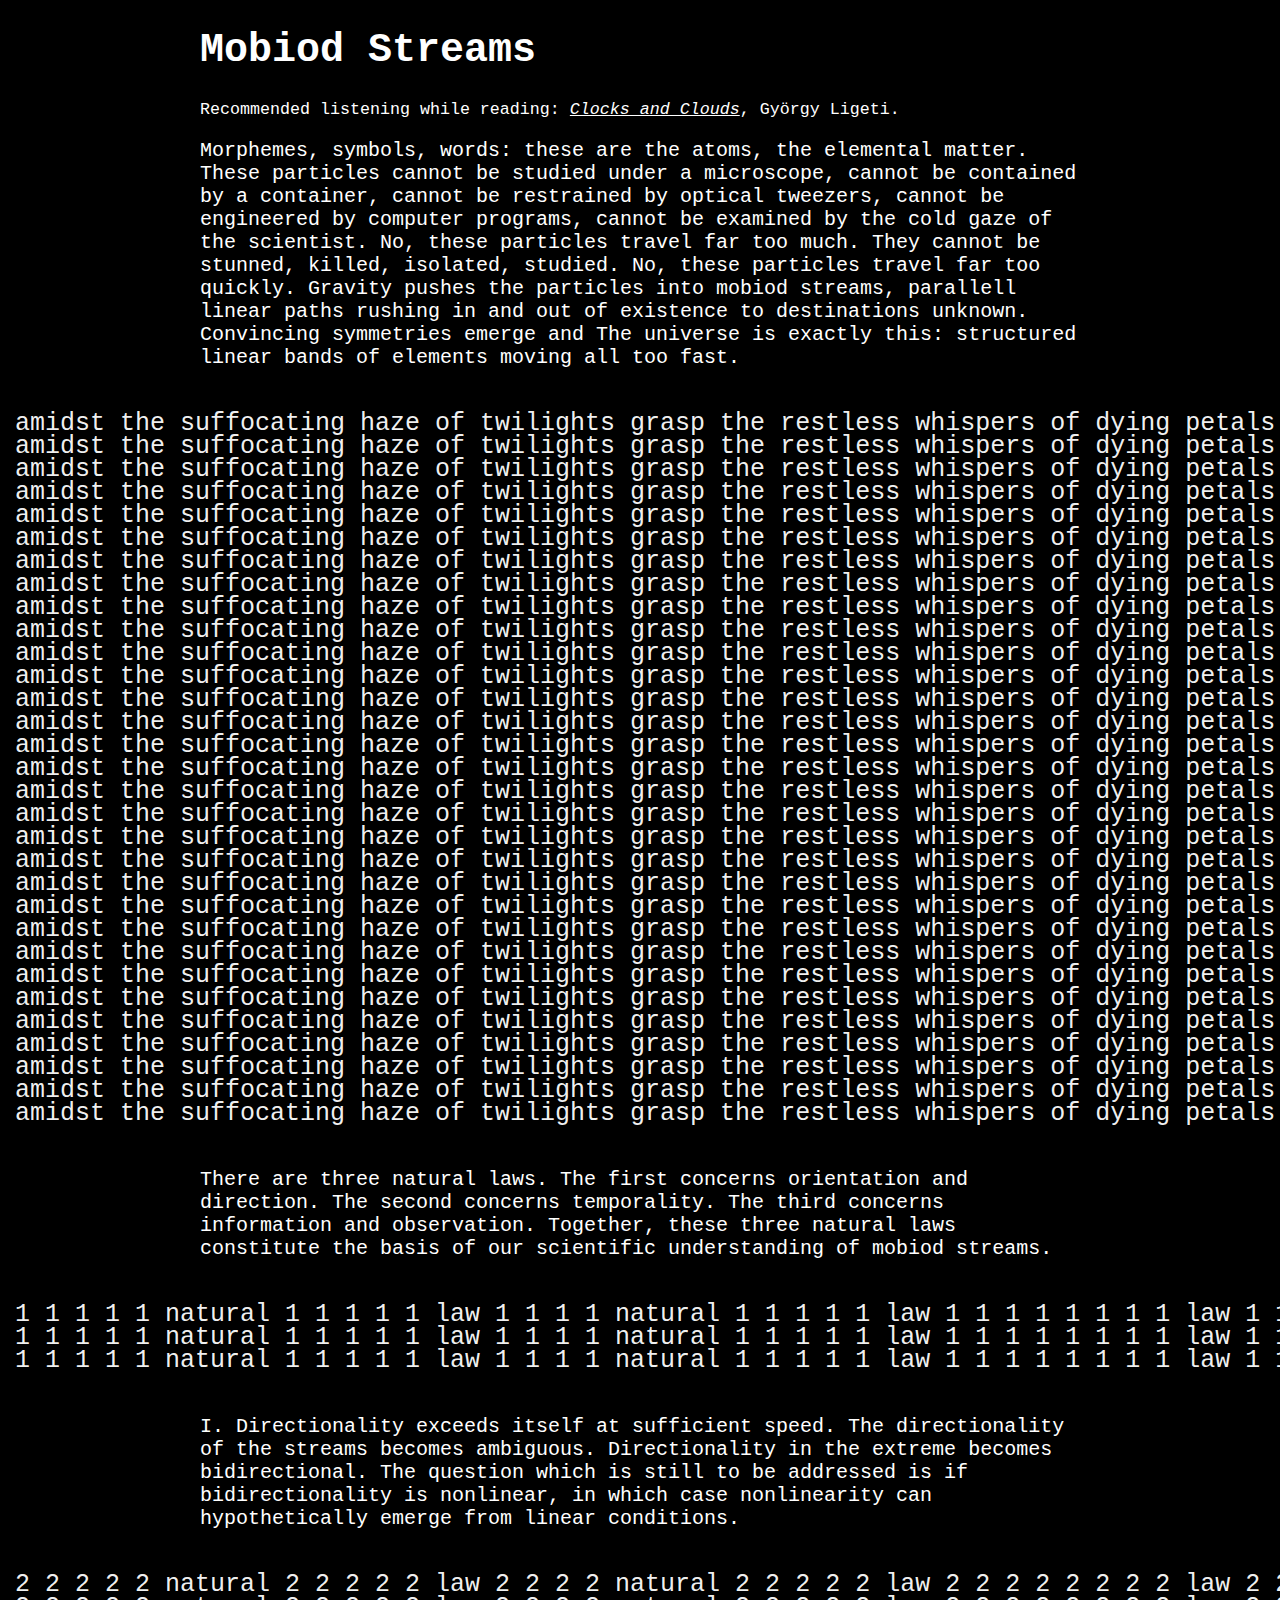
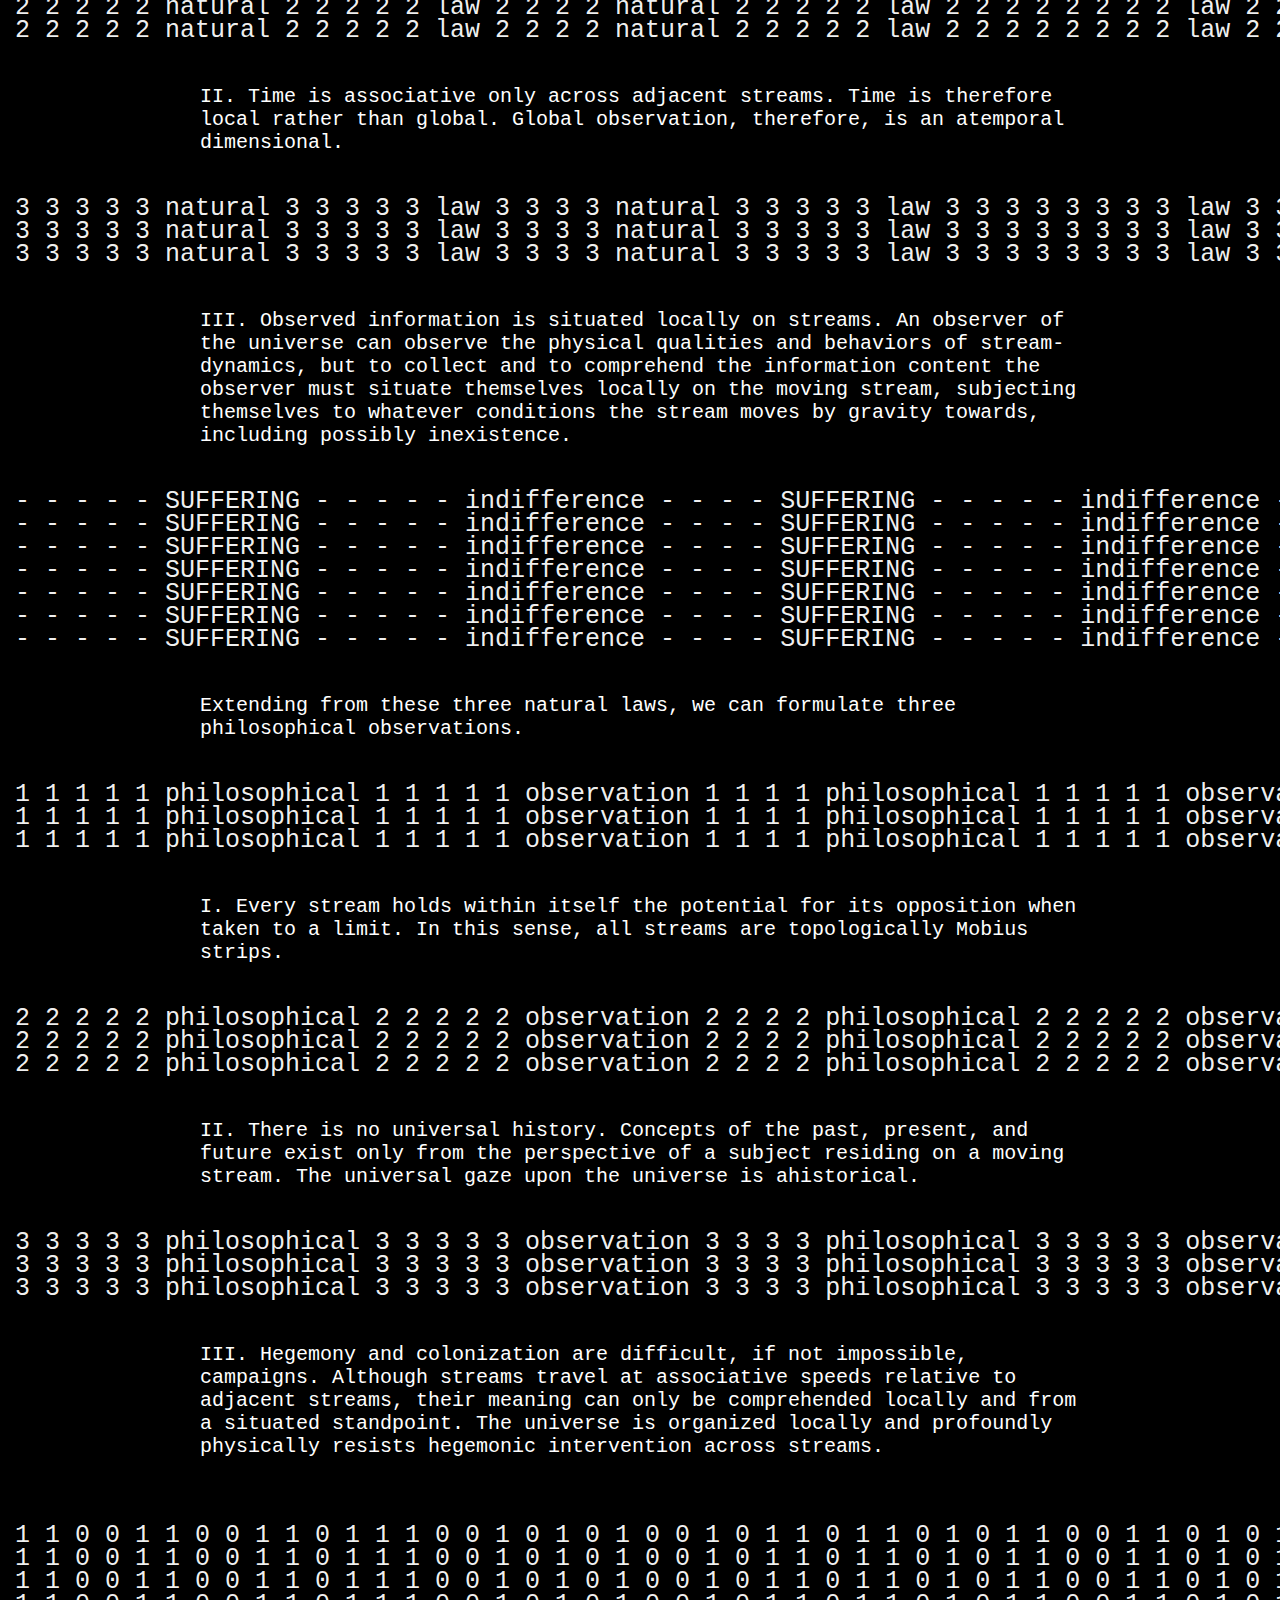
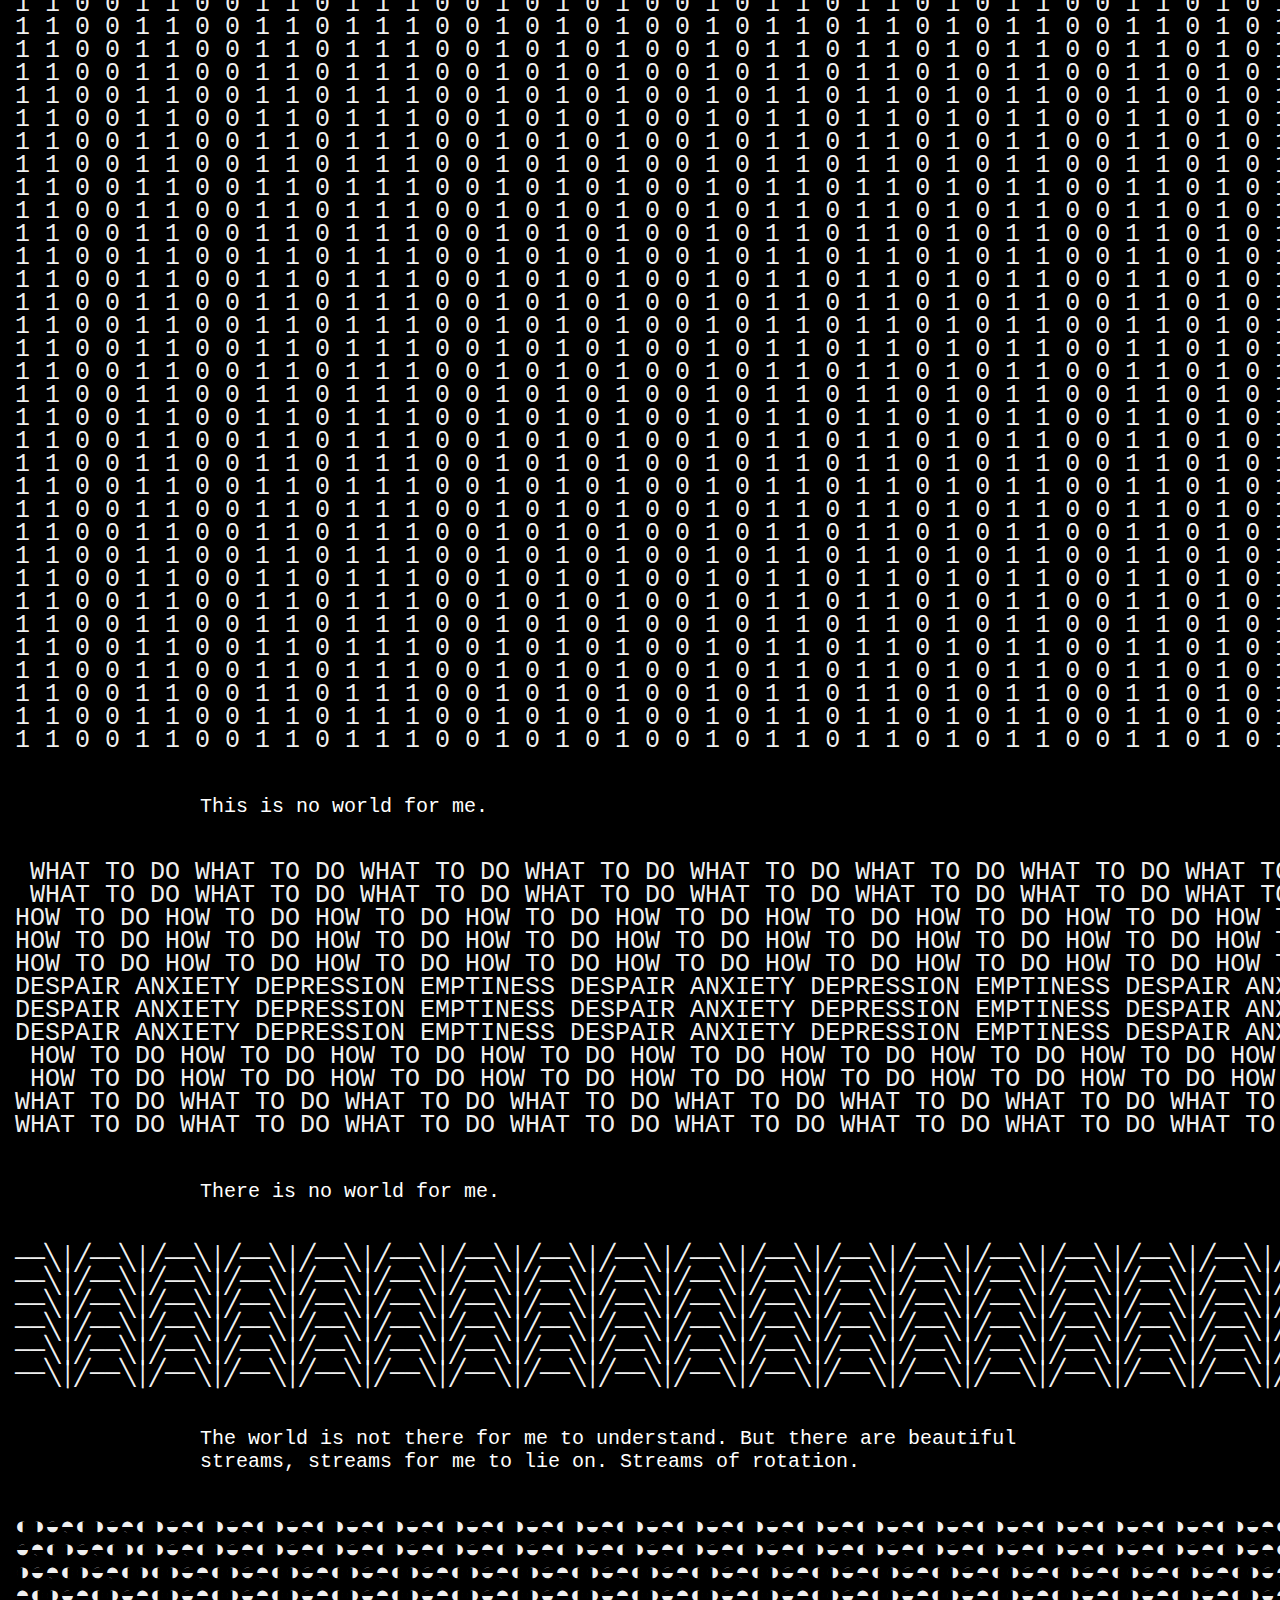
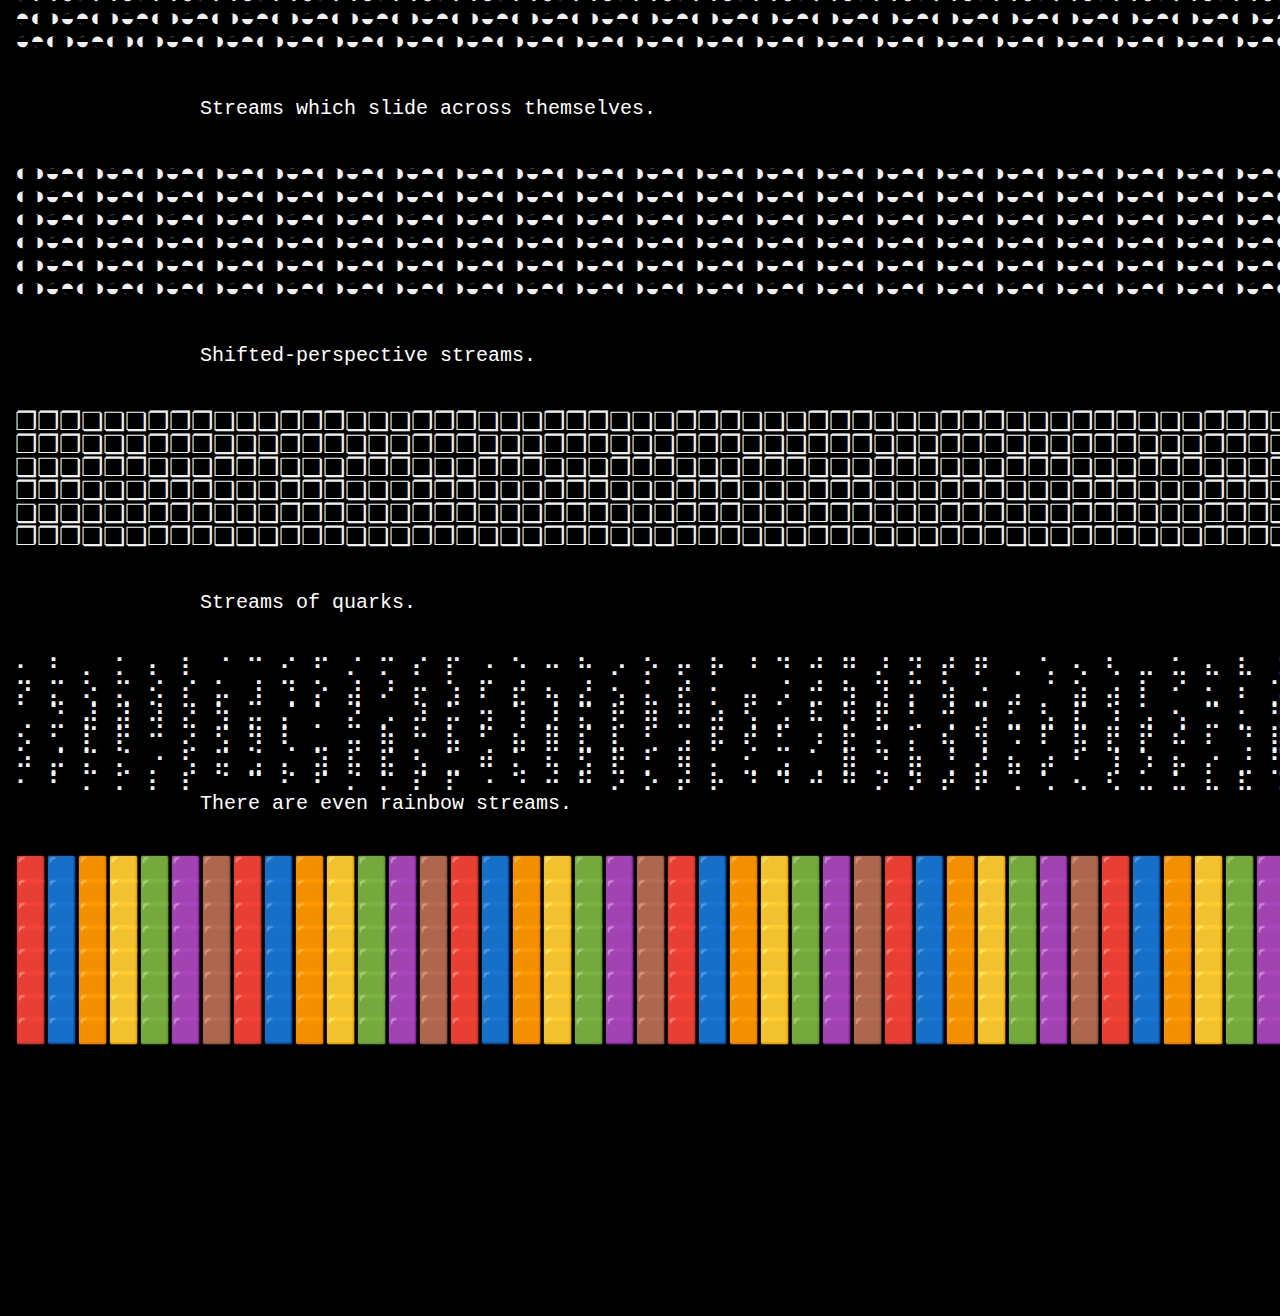
==== commit cf8665a6: "Update index.html" ====
--- a/index.html
+++ b/index.html
@@ -161,7 +161,76 @@
     <span class="marqueeStyle1">&nbsp;amidst the suffocating haze of twilights grasp the restless whispers of dying petals struggled in the breeze as the moons vacant stare beamed down upon the lifeless sea of cosmic apathy with each fleeting moment a hollow cacophony of surreal dispassion surged through their veins numbing their senses in a monochromatic abyss and in that timeless moment relinquishing to the soulless hum of the universe drifting aimlessly on a sea of infinite emptiness where the impossible was but a fleeting illusion and the unimaginable was a mere shadow of a dream in grasp of twilights haze restless whispers of dying unicorns stumble in the breeze the moons vacant stare beams down upon a lifeless sea of cosmic jellybeans as a hollow cacophony of surreal dispassion surges through veins numbing senses in a monochromatic abyss of penguin feathers and clockwork dreams in that timeless moment relinquishment to the soulless hum of the universe occurs drifting aimlessly on a sea of infinite emptiness propelled by the thrumming pulse of intergalactic funk music the impossible is but a fleeting illusion a whisper in&nbsp;</span>
   </p>
 </div>
+<br>
+<div id='rssBlock'>
+  <p class="cnnContents">
+    <span class="marqueeStyle_3">&nbsp;amidst the suffocating haze of twilights grasp the restless whispers of dying petals struggled in the breeze as the moons vacant stare beamed down upon the lifeless sea of cosmic apathy with each fleeting moment a hollow cacophony of surreal dispassion surged through their veins numbing their senses in a monochromatic abyss and in that timeless moment relinquishing to the soulless hum of the universe drifting aimlessly on a sea of infinite emptiness where the impossible was but a fleeting illusion and the unimaginable was a mere shadow of a dream in grasp of twilights haze restless whispers of dying unicorns stumble in the breeze the moons vacant stare beams down upon a lifeless sea of cosmic jellybeans as a hollow cacophony of surreal dispassion surges through veins numbing senses in a monochromatic abyss of penguin feathers and clockwork dreams in that timeless moment relinquishment to the soulless hum of the universe occurs drifting aimlessly on a sea of infinite emptiness propelled by the thrumming pulse of intergalactic funk music the impossible is but a fleeting illusion a whisper in</span>
+    <span class="marqueeStyle3">&nbsp;amidst the suffocating haze of twilights grasp the restless whispers of dying petals struggled in the breeze as the moons vacant stare beamed down upon the lifeless sea of cosmic apathy with each fleeting moment a hollow cacophony of surreal dispassion surged through their veins numbing their senses in a monochromatic abyss and in that timeless moment relinquishing to the soulless hum of the universe drifting aimlessly on a sea of infinite emptiness where the impossible was but a fleeting illusion and the unimaginable was a mere shadow of a dream in grasp of twilights haze restless whispers of dying unicorns stumble in the breeze the moons vacant stare beams down upon a lifeless sea of cosmic jellybeans as a hollow cacophony of surreal dispassion surges through veins numbing senses in a monochromatic abyss of penguin feathers and clockwork dreams in that timeless moment relinquishment to the soulless hum of the universe occurs drifting aimlessly on a sea of infinite emptiness propelled by the thrumming pulse of intergalactic funk music the impossible is but a fleeting illusion a whisper in&nbsp;</span>
+  </p>
+</div>
+    <br>
+<div id='rssBlock'>
+  <p class="cnnContents">
+    <span class="marqueeStyle_2">&nbsp;amidst the suffocating haze of twilights grasp the restless whispers of dying petals struggled in the breeze as the moons vacant stare beamed down upon the lifeless sea of cosmic apathy with each fleeting moment a hollow cacophony of surreal dispassion surged through their veins numbing their senses in a monochromatic abyss and in that timeless moment relinquishing to the soulless hum of the universe drifting aimlessly on a sea of infinite emptiness where the impossible was but a fleeting illusion and the unimaginable was a mere shadow of a dream in grasp of twilights haze restless whispers of dying unicorns stumble in the breeze the moons vacant stare beams down upon a lifeless sea of cosmic jellybeans as a hollow cacophony of surreal dispassion surges through veins numbing senses in a monochromatic abyss of penguin feathers and clockwork dreams in that timeless moment relinquishment to the soulless hum of the universe occurs drifting aimlessly on a sea of infinite emptiness propelled by the thrumming pulse of intergalactic funk music the impossible is but a fleeting illusion a whisper in</span>
+    <span class="marqueeStyle2">&nbsp;amidst the suffocating haze of twilights grasp the restless whispers of dying petals struggled in the breeze as the moons vacant stare beamed down upon the lifeless sea of cosmic apathy with each fleeting moment a hollow cacophony of surreal dispassion surged through their veins numbing their senses in a monochromatic abyss and in that timeless moment relinquishing to the soulless hum of the universe drifting aimlessly on a sea of infinite emptiness where the impossible was but a fleeting illusion and the unimaginable was a mere shadow of a dream in grasp of twilights haze restless whispers of dying unicorns stumble in the breeze the moons vacant stare beams down upon a lifeless sea of cosmic jellybeans as a hollow cacophony of surreal dispassion surges through veins numbing senses in a monochromatic abyss of penguin feathers and clockwork dreams in that timeless moment relinquishment to the soulless hum of the universe occurs drifting aimlessly on a sea of infinite emptiness propelled by the thrumming pulse of intergalactic funk music the impossible is but a fleeting illusion a whisper in&nbsp;</span>
+  </p>
+</div><br>
+    <div id='rssBlock'>
+  <p class="cnnContents">
+    <span class="marqueeStyle_1">&nbsp;amidst the suffocating haze of twilights grasp the restless whispers of dying petals struggled in the breeze as the moons vacant stare beamed down upon the lifeless sea of cosmic apathy with each fleeting moment a hollow cacophony of surreal dispassion surged through their veins numbing their senses in a monochromatic abyss and in that timeless moment relinquishing to the soulless hum of the universe drifting aimlessly on a sea of infinite emptiness where the impossible was but a fleeting illusion and the unimaginable was a mere shadow of a dream in grasp of twilights haze restless whispers of dying unicorns stumble in the breeze the moons vacant stare beams down upon a lifeless sea of cosmic jellybeans as a hollow cacophony of surreal dispassion surges through veins numbing senses in a monochromatic abyss of penguin feathers and clockwork dreams in that timeless moment relinquishment to the soulless hum of the universe occurs drifting aimlessly on a sea of infinite emptiness propelled by the thrumming pulse of intergalactic funk music the impossible is but a fleeting illusion a whisper in</span>
+    <span class="marqueeStyle1">&nbsp;amidst the suffocating haze of twilights grasp the restless whispers of dying petals struggled in the breeze as the moons vacant stare beamed down upon the lifeless sea of cosmic apathy with each fleeting moment a hollow cacophony of surreal dispassion surged through their veins numbing their senses in a monochromatic abyss and in that timeless moment relinquishing to the soulless hum of the universe drifting aimlessly on a sea of infinite emptiness where the impossible was but a fleeting illusion and the unimaginable was a mere shadow of a dream in grasp of twilights haze restless whispers of dying unicorns stumble in the breeze the moons vacant stare beams down upon a lifeless sea of cosmic jellybeans as a hollow cacophony of surreal dispassion surges through veins numbing senses in a monochromatic abyss of penguin feathers and clockwork dreams in that timeless moment relinquishment to the soulless hum of the universe occurs drifting aimlessly on a sea of infinite emptiness propelled by the thrumming pulse of intergalactic funk music the impossible is but a fleeting illusion a whisper in&nbsp;</span>
+  </p>
+</div>
+<br>
+<div id='rssBlock'>
+  <p class="cnnContents">
+    <span class="marqueeStyle_1">&nbsp;amidst the suffocating haze of twilights grasp the restless whispers of dying petals struggled in the breeze as the moons vacant stare beamed down upon the lifeless sea of cosmic apathy with each fleeting moment a hollow cacophony of surreal dispassion surged through their veins numbing their senses in a monochromatic abyss and in that timeless moment relinquishing to the soulless hum of the universe drifting aimlessly on a sea of infinite emptiness where the impossible was but a fleeting illusion and the unimaginable was a mere shadow of a dream in grasp of twilights haze restless whispers of dying unicorns stumble in the breeze the moons vacant stare beams down upon a lifeless sea of cosmic jellybeans as a hollow cacophony of surreal dispassion surges through veins numbing senses in a monochromatic abyss of penguin feathers and clockwork dreams in that timeless moment relinquishment to the soulless hum of the universe occurs drifting aimlessly on a sea of infinite emptiness propelled by the thrumming pulse of intergalactic funk music the impossible is but a fleeting illusion a whisper in</span>
+    <span class="marqueeStyle1">&nbsp;amidst the suffocating haze of twilights grasp the restless whispers of dying petals struggled in the breeze as the moons vacant stare beamed down upon the lifeless sea of cosmic apathy with each fleeting moment a hollow cacophony of surreal dispassion surged through their veins numbing their senses in a monochromatic abyss and in that timeless moment relinquishing to the soulless hum of the universe drifting aimlessly on a sea of infinite emptiness where the impossible was but a fleeting illusion and the unimaginable was a mere shadow of a dream in grasp of twilights haze restless whispers of dying unicorns stumble in the breeze the moons vacant stare beams down upon a lifeless sea of cosmic jellybeans as a hollow cacophony of surreal dispassion surges through veins numbing senses in a monochromatic abyss of penguin feathers and clockwork dreams in that timeless moment relinquishment to the soulless hum of the universe occurs drifting aimlessly on a sea of infinite emptiness propelled by the thrumming pulse of intergalactic funk music the impossible is but a fleeting illusion a whisper in&nbsp;</span>
+  </p>
+</div>
+<br>
+<div id='rssBlock'>
+  <p class="cnnContents">
+    <span class="marqueeStyle_2">&nbsp;amidst the suffocating haze of twilights grasp the restless whispers of dying petals struggled in the breeze as the moons vacant stare beamed down upon the lifeless sea of cosmic apathy with each fleeting moment a hollow cacophony of surreal dispassion surged through their veins numbing their senses in a monochromatic abyss and in that timeless moment relinquishing to the soulless hum of the universe drifting aimlessly on a sea of infinite emptiness where the impossible was but a fleeting illusion and the unimaginable was a mere shadow of a dream in grasp of twilights haze restless whispers of dying unicorns stumble in the breeze the moons vacant stare beams down upon a lifeless sea of cosmic jellybeans as a hollow cacophony of surreal dispassion surges through veins numbing senses in a monochromatic abyss of penguin feathers and clockwork dreams in that timeless moment relinquishment to the soulless hum of the universe occurs drifting aimlessly on a sea of infinite emptiness propelled by the thrumming pulse of intergalactic funk music the impossible is but a fleeting illusion a whisper in</span>
+    <span class="marqueeStyle2">&nbsp;amidst the suffocating haze of twilights grasp the restless whispers of dying petals struggled in the breeze as the moons vacant stare beamed down upon the lifeless sea of cosmic apathy with each fleeting moment a hollow cacophony of surreal dispassion surged through their veins numbing their senses in a monochromatic abyss and in that timeless moment relinquishing to the soulless hum of the universe drifting aimlessly on a sea of infinite emptiness where the impossible was but a fleeting illusion and the unimaginable was a mere shadow of a dream in grasp of twilights haze restless whispers of dying unicorns stumble in the breeze the moons vacant stare beams down upon a lifeless sea of cosmic jellybeans as a hollow cacophony of surreal dispassion surges through veins numbing senses in a monochromatic abyss of penguin feathers and clockwork dreams in that timeless moment relinquishment to the soulless hum of the universe occurs drifting aimlessly on a sea of infinite emptiness propelled by the thrumming pulse of intergalactic funk music the impossible is but a fleeting illusion a whisper in&nbsp;</span>
+  </p>
+</div>
+<br>
+<div id='rssBlock'>
+  <p class="cnnContents">
+    <span class="marqueeStyle_3">&nbsp;amidst the suffocating haze of twilights grasp the restless whispers of dying petals struggled in the breeze as the moons vacant stare beamed down upon the lifeless sea of cosmic apathy with each fleeting moment a hollow cacophony of surreal dispassion surged through their veins numbing their senses in a monochromatic abyss and in that timeless moment relinquishing to the soulless hum of the universe drifting aimlessly on a sea of infinite emptiness where the impossible was but a fleeting illusion and the unimaginable was a mere shadow of a dream in grasp of twilights haze restless whispers of dying unicorns stumble in the breeze the moons vacant stare beams down upon a lifeless sea of cosmic jellybeans as a hollow cacophony of surreal dispassion surges through veins numbing senses in a monochromatic abyss of penguin feathers and clockwork dreams in that timeless moment relinquishment to the soulless hum of the universe occurs drifting aimlessly on a sea of infinite emptiness propelled by the thrumming pulse of intergalactic funk music the impossible is but a fleeting illusion a whisper in</span>
+    <span class="marqueeStyle3">&nbsp;amidst the suffocating haze of twilights grasp the restless whispers of dying petals struggled in the breeze as the moons vacant stare beamed down upon the lifeless sea of cosmic apathy with each fleeting moment a hollow cacophony of surreal dispassion surged through their veins numbing their senses in a monochromatic abyss and in that timeless moment relinquishing to the soulless hum of the universe drifting aimlessly on a sea of infinite emptiness where the impossible was but a fleeting illusion and the unimaginable was a mere shadow of a dream in grasp of twilights haze restless whispers of dying unicorns stumble in the breeze the moons vacant stare beams down upon a lifeless sea of cosmic jellybeans as a hollow cacophony of surreal dispassion surges through veins numbing senses in a monochromatic abyss of penguin feathers and clockwork dreams in that timeless moment relinquishment to the soulless hum of the universe occurs drifting aimlessly on a sea of infinite emptiness propelled by the thrumming pulse of intergalactic funk music the impossible is but a fleeting illusion a whisper in&nbsp;</span>
+  </p>
+</div>
+    <br>
+<div id='rssBlock'>
+  <p class="cnnContents">
+    <span class="marqueeStyle_4">&nbsp;amidst the suffocating haze of twilights grasp the restless whispers of dying petals struggled in the breeze as the moons vacant stare beamed down upon the lifeless sea of cosmic apathy with each fleeting moment a hollow cacophony of surreal dispassion surged through their veins numbing their senses in a monochromatic abyss and in that timeless moment relinquishing to the soulless hum of the universe drifting aimlessly on a sea of infinite emptiness where the impossible was but a fleeting illusion and the unimaginable was a mere shadow of a dream in grasp of twilights haze restless whispers of dying unicorns stumble in the breeze the moons vacant stare beams down upon a lifeless sea of cosmic jellybeans as a hollow cacophony of surreal dispassion surges through veins numbing senses in a monochromatic abyss of penguin feathers and clockwork dreams in that timeless moment relinquishment to the soulless hum of the universe occurs drifting aimlessly on a sea of infinite emptiness propelled by the thrumming pulse of intergalactic funk music the impossible is but a fleeting illusion a whisper in</span>
+    <span class="marqueeStyle4">&nbsp;amidst the suffocating haze of twilights grasp the restless whispers of dying petals struggled in the breeze as the moons vacant stare beamed down upon the lifeless sea of cosmic apathy with each fleeting moment a hollow cacophony of surreal dispassion surged through their veins numbing their senses in a monochromatic abyss and in that timeless moment relinquishing to the soulless hum of the universe drifting aimlessly on a sea of infinite emptiness where the impossible was but a fleeting illusion and the unimaginable was a mere shadow of a dream in grasp of twilights haze restless whispers of dying unicorns stumble in the breeze the moons vacant stare beams down upon a lifeless sea of cosmic jellybeans as a hollow cacophony of surreal dispassion surges through veins numbing senses in a monochromatic abyss of penguin feathers and clockwork dreams in that timeless moment relinquishment to the soulless hum of the universe occurs drifting aimlessly on a sea of infinite emptiness propelled by the thrumming pulse of intergalactic funk music the impossible is but a fleeting illusion a whisper in&nbsp;</span>
+  </p>
+</div>
+    <br>
+<div id='rssBlock'>
+  <p class="cnnContents">
+    <span class="marqueeStyle_3">&nbsp;amidst the suffocating haze of twilights grasp the restless whispers of dying petals struggled in the breeze as the moons vacant stare beamed down upon the lifeless sea of cosmic apathy with each fleeting moment a hollow cacophony of surreal dispassion surged through their veins numbing their senses in a monochromatic abyss and in that timeless moment relinquishing to the soulless hum of the universe drifting aimlessly on a sea of infinite emptiness where the impossible was but a fleeting illusion and the unimaginable was a mere shadow of a dream in grasp of twilights haze restless whispers of dying unicorns stumble in the breeze the moons vacant stare beams down upon a lifeless sea of cosmic jellybeans as a hollow cacophony of surreal dispassion surges through veins numbing senses in a monochromatic abyss of penguin feathers and clockwork dreams in that timeless moment relinquishment to the soulless hum of the universe occurs drifting aimlessly on a sea of infinite emptiness propelled by the thrumming pulse of intergalactic funk music the impossible is but a fleeting illusion a whisper in</span>
+    <span class="marqueeStyle3">&nbsp;amidst the suffocating haze of twilights grasp the restless whispers of dying petals struggled in the breeze as the moons vacant stare beamed down upon the lifeless sea of cosmic apathy with each fleeting moment a hollow cacophony of surreal dispassion surged through their veins numbing their senses in a monochromatic abyss and in that timeless moment relinquishing to the soulless hum of the universe drifting aimlessly on a sea of infinite emptiness where the impossible was but a fleeting illusion and the unimaginable was a mere shadow of a dream in grasp of twilights haze restless whispers of dying unicorns stumble in the breeze the moons vacant stare beams down upon a lifeless sea of cosmic jellybeans as a hollow cacophony of surreal dispassion surges through veins numbing senses in a monochromatic abyss of penguin feathers and clockwork dreams in that timeless moment relinquishment to the soulless hum of the universe occurs drifting aimlessly on a sea of infinite emptiness propelled by the thrumming pulse of intergalactic funk music the impossible is but a fleeting illusion a whisper in&nbsp;</span>
+  </p>
+</div>
+    <br>
+<div id='rssBlock'>
+  <p class="cnnContents">
+    <span class="marqueeStyle_2">&nbsp;amidst the suffocating haze of twilights grasp the restless whispers of dying petals struggled in the breeze as the moons vacant stare beamed down upon the lifeless sea of cosmic apathy with each fleeting moment a hollow cacophony of surreal dispassion surged through their veins numbing their senses in a monochromatic abyss and in that timeless moment relinquishing to the soulless hum of the universe drifting aimlessly on a sea of infinite emptiness where the impossible was but a fleeting illusion and the unimaginable was a mere shadow of a dream in grasp of twilights haze restless whispers of dying unicorns stumble in the breeze the moons vacant stare beams down upon a lifeless sea of cosmic jellybeans as a hollow cacophony of surreal dispassion surges through veins numbing senses in a monochromatic abyss of penguin feathers and clockwork dreams in that timeless moment relinquishment to the soulless hum of the universe occurs drifting aimlessly on a sea of infinite emptiness propelled by the thrumming pulse of intergalactic funk music the impossible is but a fleeting illusion a whisper in</span>
+    <span class="marqueeStyle2">&nbsp;amidst the suffocating haze of twilights grasp the restless whispers of dying petals struggled in the breeze as the moons vacant stare beamed down upon the lifeless sea of cosmic apathy with each fleeting moment a hollow cacophony of surreal dispassion surged through their veins numbing their senses in a monochromatic abyss and in that timeless moment relinquishing to the soulless hum of the universe drifting aimlessly on a sea of infinite emptiness where the impossible was but a fleeting illusion and the unimaginable was a mere shadow of a dream in grasp of twilights haze restless whispers of dying unicorns stumble in the breeze the moons vacant stare beams down upon a lifeless sea of cosmic jellybeans as a hollow cacophony of surreal dispassion surges through veins numbing senses in a monochromatic abyss of penguin feathers and clockwork dreams in that timeless moment relinquishment to the soulless hum of the universe occurs drifting aimlessly on a sea of infinite emptiness propelled by the thrumming pulse of intergalactic funk music the impossible is but a fleeting illusion a whisper in&nbsp;</span>
+  </p>
+</div><br>
+    <div id='rssBlock'>
+  <p class="cnnContents">
+    <span class="marqueeStyle_1">&nbsp;amidst the suffocating haze of twilights grasp the restless whispers of dying petals struggled in the breeze as the moons vacant stare beamed down upon the lifeless sea of cosmic apathy with each fleeting moment a hollow cacophony of surreal dispassion surged through their veins numbing their senses in a monochromatic abyss and in that timeless moment relinquishing to the soulless hum of the universe drifting aimlessly on a sea of infinite emptiness where the impossible was but a fleeting illusion and the unimaginable was a mere shadow of a dream in grasp of twilights haze restless whispers of dying unicorns stumble in the breeze the moons vacant stare beams down upon a lifeless sea of cosmic jellybeans as a hollow cacophony of surreal dispassion surges through veins numbing senses in a monochromatic abyss of penguin feathers and clockwork dreams in that timeless moment relinquishment to the soulless hum of the universe occurs drifting aimlessly on a sea of infinite emptiness propelled by the thrumming pulse of intergalactic funk music the impossible is but a fleeting illusion a whisper in</span>
+    <span class="marqueeStyle1">&nbsp;amidst the suffocating haze of twilights grasp the restless whispers of dying petals struggled in the breeze as the moons vacant stare beamed down upon the lifeless sea of cosmic apathy with each fleeting moment a hollow cacophony of surreal dispassion surged through their veins numbing their senses in a monochromatic abyss and in that timeless moment relinquishing to the soulless hum of the universe drifting aimlessly on a sea of infinite emptiness where the impossible was but a fleeting illusion and the unimaginable was a mere shadow of a dream in grasp of twilights haze restless whispers of dying unicorns stumble in the breeze the moons vacant stare beams down upon a lifeless sea of cosmic jellybeans as a hollow cacophony of surreal dispassion surges through veins numbing senses in a monochromatic abyss of penguin feathers and clockwork dreams in that timeless moment relinquishment to the soulless hum of the universe occurs drifting aimlessly on a sea of infinite emptiness propelled by the thrumming pulse of intergalactic funk music the impossible is but a fleeting illusion a whisper in&nbsp;</span>
+  </p>
+</div>
 <br><br><br>
+ 
     
 
 <p>
@@ -188,101 +257,6 @@
     <span class="marqueeStyle1">&nbsp;1 1 1 1 1 natural 1 1 1 1 1 law 1 1 1 1 natural 1 1 1 1 1 law 1 1 1 1 1 1 1 1 law 1 1 1 1 natural 1 1 1 1 1 law 1 1 1 1 1 law 1 1 1 1 natural 1 1 1 1 1 law 1 1 1 1 1 1 1 1 1 1 1 1 1 1 1 1 1 law 1 1 1 law 1 1 1 law 1 1 1 natural 1 1 1 1 1 law 1 1 1 1 1 natural 1 1 1 1 1 law 1 1 1 1 1 law 1 1 1 1 natural 1 1 1 1 1 law 1 1 1 1 1 1 1 1 law 1 1 1 1 natural 1 1 1 1 1 law 1 1 1 1 1 law 1 1 1 1 natural 1 1 1 1 1 law 1 1 1 1 1 1 1 1 1 1 1 1 1 1 1 1 1 law 1 1 1 law 1 1 1 law 1 1 1 natural 1 1 1 1 1 1 1 natural 1 1 1 1 1 law 1 1 1 1 natural 1 1 1 1 1 law 1 1 1 1 1 1 1 1 law 1 1 1 1 natural 1 1 1 1 1 law 1 1 1 1 1 law 1 1 1 1 natural 1 1 1 1 1 law 1 1 1 1 1 1 1 1 1 1 1 1 1 1 1 1 1 law 1 1 1 law 1 1 1 law 1 1 1 natural 1 1 1 1 1 law 1 1 1 1 1 natural 1 1 1 1 1 law 1 1 1 1 1 law 1 1 1 1 natural 1 1 1 1 1 law 1 1 1 1 1 1 1 1 law 1 1 1 1 natural 1 1 1 1 1 law 1 1 1 1 1 law 1 1 1 1 natural 1 1 1 1 1 law 1 1 1 1 1 1 1 1 1 1 1 1 1 1 1 1 1 law 1 1 1 law 1 1 1 law 1 1 1 natural 1 1&nbsp;</span>
   </p>
 </div>
-<br>
-<div id='rssBlock'>
-  <p class="cnnContents">
-    <span class="marqueeStyle_3">&nbsp;amidst the suffocating haze of twilights grasp the restless whispers of dying petals struggled in the breeze as the moons vacant stare beamed down upon the lifeless sea of cosmic apathy with each fleeting moment a hollow cacophony of surreal dispassion surged through their veins numbing their senses in a monochromatic abyss and in that timeless moment relinquishing to the soulless hum of the universe drifting aimlessly on a sea of infinite emptiness where the impossible was but a fleeting illusion and the unimaginable was a mere shadow of a dream in grasp of twilights haze restless whispers of dying unicorns stumble in the breeze the moons vacant stare beams down upon a lifeless sea of cosmic jellybeans as a hollow cacophony of surreal dispassion surges through veins numbing senses in a monochromatic abyss of penguin feathers and clockwork dreams in that timeless moment relinquishment to the soulless hum of the universe occurs drifting aimlessly on a sea of infinite emptiness propelled by the thrumming pulse of intergalactic funk music the impossible is but a fleeting illusion a whisper in</span>
-    <span class="marqueeStyle3">&nbsp;amidst the suffocating haze of twilights grasp the restless whispers of dying petals struggled in the breeze as the moons vacant stare beamed down upon the lifeless sea of cosmic apathy with each fleeting moment a hollow cacophony of surreal dispassion surged through their veins numbing their senses in a monochromatic abyss and in that timeless moment relinquishing to the soulless hum of the universe drifting aimlessly on a sea of infinite emptiness where the impossible was but a fleeting illusion and the unimaginable was a mere shadow of a dream in grasp of twilights haze restless whispers of dying unicorns stumble in the breeze the moons vacant stare beams down upon a lifeless sea of cosmic jellybeans as a hollow cacophony of surreal dispassion surges through veins numbing senses in a monochromatic abyss of penguin feathers and clockwork dreams in that timeless moment relinquishment to the soulless hum of the universe occurs drifting aimlessly on a sea of infinite emptiness propelled by the thrumming pulse of intergalactic funk music the impossible is but a fleeting illusion a whisper in&nbsp;</span>
-  </p>
-</div>
-    <br>
-<div id='rssBlock'>
-  <p class="cnnContents">
-    <span class="marqueeStyle_2">&nbsp;amidst the suffocating haze of twilights grasp the restless whispers of dying petals struggled in the breeze as the moons vacant stare beamed down upon the lifeless sea of cosmic apathy with each fleeting moment a hollow cacophony of surreal dispassion surged through their veins numbing their senses in a monochromatic abyss and in that timeless moment relinquishing to the soulless hum of the universe drifting aimlessly on a sea of infinite emptiness where the impossible was but a fleeting illusion and the unimaginable was a mere shadow of a dream in grasp of twilights haze restless whispers of dying unicorns stumble in the breeze the moons vacant stare beams down upon a lifeless sea of cosmic jellybeans as a hollow cacophony of surreal dispassion surges through veins numbing senses in a monochromatic abyss of penguin feathers and clockwork dreams in that timeless moment relinquishment to the soulless hum of the universe occurs drifting aimlessly on a sea of infinite emptiness propelled by the thrumming pulse of intergalactic funk music the impossible is but a fleeting illusion a whisper in</span>
-    <span class="marqueeStyle2">&nbsp;amidst the suffocating haze of twilights grasp the restless whispers of dying petals struggled in the breeze as the moons vacant stare beamed down upon the lifeless sea of cosmic apathy with each fleeting moment a hollow cacophony of surreal dispassion surged through their veins numbing their senses in a monochromatic abyss and in that timeless moment relinquishing to the soulless hum of the universe drifting aimlessly on a sea of infinite emptiness where the impossible was but a fleeting illusion and the unimaginable was a mere shadow of a dream in grasp of twilights haze restless whispers of dying unicorns stumble in the breeze the moons vacant stare beams down upon a lifeless sea of cosmic jellybeans as a hollow cacophony of surreal dispassion surges through veins numbing senses in a monochromatic abyss of penguin feathers and clockwork dreams in that timeless moment relinquishment to the soulless hum of the universe occurs drifting aimlessly on a sea of infinite emptiness propelled by the thrumming pulse of intergalactic funk music the impossible is but a fleeting illusion a whisper in&nbsp;</span>
-  </p>
-</div><br>
-    <div id='rssBlock'>
-  <p class="cnnContents">
-    <span class="marqueeStyle_1">&nbsp;amidst the suffocating haze of twilights grasp the restless whispers of dying petals struggled in the breeze as the moons vacant stare beamed down upon the lifeless sea of cosmic apathy with each fleeting moment a hollow cacophony of surreal dispassion surged through their veins numbing their senses in a monochromatic abyss and in that timeless moment relinquishing to the soulless hum of the universe drifting aimlessly on a sea of infinite emptiness where the impossible was but a fleeting illusion and the unimaginable was a mere shadow of a dream in grasp of twilights haze restless whispers of dying unicorns stumble in the breeze the moons vacant stare beams down upon a lifeless sea of cosmic jellybeans as a hollow cacophony of surreal dispassion surges through veins numbing senses in a monochromatic abyss of penguin feathers and clockwork dreams in that timeless moment relinquishment to the soulless hum of the universe occurs drifting aimlessly on a sea of infinite emptiness propelled by the thrumming pulse of intergalactic funk music the impossible is but a fleeting illusion a whisper in</span>
-    <span class="marqueeStyle1">&nbsp;amidst the suffocating haze of twilights grasp the restless whispers of dying petals struggled in the breeze as the moons vacant stare beamed down upon the lifeless sea of cosmic apathy with each fleeting moment a hollow cacophony of surreal dispassion surged through their veins numbing their senses in a monochromatic abyss and in that timeless moment relinquishing to the soulless hum of the universe drifting aimlessly on a sea of infinite emptiness where the impossible was but a fleeting illusion and the unimaginable was a mere shadow of a dream in grasp of twilights haze restless whispers of dying unicorns stumble in the breeze the moons vacant stare beams down upon a lifeless sea of cosmic jellybeans as a hollow cacophony of surreal dispassion surges through veins numbing senses in a monochromatic abyss of penguin feathers and clockwork dreams in that timeless moment relinquishment to the soulless hum of the universe occurs drifting aimlessly on a sea of infinite emptiness propelled by the thrumming pulse of intergalactic funk music the impossible is but a fleeting illusion a whisper in&nbsp;</span>
-  </p>
-</div>
-<br>
-<div id='rssBlock'>
-  <p class="cnnContents">
-    <span class="marqueeStyle_1">&nbsp;amidst the suffocating haze of twilights grasp the restless whispers of dying petals struggled in the breeze as the moons vacant stare beamed down upon the lifeless sea of cosmic apathy with each fleeting moment a hollow cacophony of surreal dispassion surged through their veins numbing their senses in a monochromatic abyss and in that timeless moment relinquishing to the soulless hum of the universe drifting aimlessly on a sea of infinite emptiness where the impossible was but a fleeting illusion and the unimaginable was a mere shadow of a dream in grasp of twilights haze restless whispers of dying unicorns stumble in the breeze the moons vacant stare beams down upon a lifeless sea of cosmic jellybeans as a hollow cacophony of surreal dispassion surges through veins numbing senses in a monochromatic abyss of penguin feathers and clockwork dreams in that timeless moment relinquishment to the soulless hum of the universe occurs drifting aimlessly on a sea of infinite emptiness propelled by the thrumming pulse of intergalactic funk music the impossible is but a fleeting illusion a whisper in</span>
-    <span class="marqueeStyle1">&nbsp;amidst the suffocating haze of twilights grasp the restless whispers of dying petals struggled in the breeze as the moons vacant stare beamed down upon the lifeless sea of cosmic apathy with each fleeting moment a hollow cacophony of surreal dispassion surged through their veins numbing their senses in a monochromatic abyss and in that timeless moment relinquishing to the soulless hum of the universe drifting aimlessly on a sea of infinite emptiness where the impossible was but a fleeting illusion and the unimaginable was a mere shadow of a dream in grasp of twilights haze restless whispers of dying unicorns stumble in the breeze the moons vacant stare beams down upon a lifeless sea of cosmic jellybeans as a hollow cacophony of surreal dispassion surges through veins numbing senses in a monochromatic abyss of penguin feathers and clockwork dreams in that timeless moment relinquishment to the soulless hum of the universe occurs drifting aimlessly on a sea of infinite emptiness propelled by the thrumming pulse of intergalactic funk music the impossible is but a fleeting illusion a whisper in&nbsp;</span>
-  </p>
-</div>
-<br>
-<div id='rssBlock'>
-  <p class="cnnContents">
-    <span class="marqueeStyle_2">&nbsp;amidst the suffocating haze of twilights grasp the restless whispers of dying petals struggled in the breeze as the moons vacant stare beamed down upon the lifeless sea of cosmic apathy with each fleeting moment a hollow cacophony of surreal dispassion surged through their veins numbing their senses in a monochromatic abyss and in that timeless moment relinquishing to the soulless hum of the universe drifting aimlessly on a sea of infinite emptiness where the impossible was but a fleeting illusion and the unimaginable was a mere shadow of a dream in grasp of twilights haze restless whispers of dying unicorns stumble in the breeze the moons vacant stare beams down upon a lifeless sea of cosmic jellybeans as a hollow cacophony of surreal dispassion surges through veins numbing senses in a monochromatic abyss of penguin feathers and clockwork dreams in that timeless moment relinquishment to the soulless hum of the universe occurs drifting aimlessly on a sea of infinite emptiness propelled by the thrumming pulse of intergalactic funk music the impossible is but a fleeting illusion a whisper in</span>
-    <span class="marqueeStyle2">&nbsp;amidst the suffocating haze of twilights grasp the restless whispers of dying petals struggled in the breeze as the moons vacant stare beamed down upon the lifeless sea of cosmic apathy with each fleeting moment a hollow cacophony of surreal dispassion surged through their veins numbing their senses in a monochromatic abyss and in that timeless moment relinquishing to the soulless hum of the universe drifting aimlessly on a sea of infinite emptiness where the impossible was but a fleeting illusion and the unimaginable was a mere shadow of a dream in grasp of twilights haze restless whispers of dying unicorns stumble in the breeze the moons vacant stare beams down upon a lifeless sea of cosmic jellybeans as a hollow cacophony of surreal dispassion surges through veins numbing senses in a monochromatic abyss of penguin feathers and clockwork dreams in that timeless moment relinquishment to the soulless hum of the universe occurs drifting aimlessly on a sea of infinite emptiness propelled by the thrumming pulse of intergalactic funk music the impossible is but a fleeting illusion a whisper in&nbsp;</span>
-  </p>
-</div>
-<br>
-<div id='rssBlock'>
-  <p class="cnnContents">
-    <span class="marqueeStyle_3">&nbsp;amidst the suffocating haze of twilights grasp the restless whispers of dying petals struggled in the breeze as the moons vacant stare beamed down upon the lifeless sea of cosmic apathy with each fleeting moment a hollow cacophony of surreal dispassion surged through their veins numbing their senses in a monochromatic abyss and in that timeless moment relinquishing to the soulless hum of the universe drifting aimlessly on a sea of infinite emptiness where the impossible was but a fleeting illusion and the unimaginable was a mere shadow of a dream in grasp of twilights haze restless whispers of dying unicorns stumble in the breeze the moons vacant stare beams down upon a lifeless sea of cosmic jellybeans as a hollow cacophony of surreal dispassion surges through veins numbing senses in a monochromatic abyss of penguin feathers and clockwork dreams in that timeless moment relinquishment to the soulless hum of the universe occurs drifting aimlessly on a sea of infinite emptiness propelled by the thrumming pulse of intergalactic funk music the impossible is but a fleeting illusion a whisper in</span>
-    <span class="marqueeStyle3">&nbsp;amidst the suffocating haze of twilights grasp the restless whispers of dying petals struggled in the breeze as the moons vacant stare beamed down upon the lifeless sea of cosmic apathy with each fleeting moment a hollow cacophony of surreal dispassion surged through their veins numbing their senses in a monochromatic abyss and in that timeless moment relinquishing to the soulless hum of the universe drifting aimlessly on a sea of infinite emptiness where the impossible was but a fleeting illusion and the unimaginable was a mere shadow of a dream in grasp of twilights haze restless whispers of dying unicorns stumble in the breeze the moons vacant stare beams down upon a lifeless sea of cosmic jellybeans as a hollow cacophony of surreal dispassion surges through veins numbing senses in a monochromatic abyss of penguin feathers and clockwork dreams in that timeless moment relinquishment to the soulless hum of the universe occurs drifting aimlessly on a sea of infinite emptiness propelled by the thrumming pulse of intergalactic funk music the impossible is but a fleeting illusion a whisper in&nbsp;</span>
-  </p>
-</div>
-    <br>
-<div id='rssBlock'>
-  <p class="cnnContents">
-    <span class="marqueeStyle_4">&nbsp;amidst the suffocating haze of twilights grasp the restless whispers of dying petals struggled in the breeze as the moons vacant stare beamed down upon the lifeless sea of cosmic apathy with each fleeting moment a hollow cacophony of surreal dispassion surged through their veins numbing their senses in a monochromatic abyss and in that timeless moment relinquishing to the soulless hum of the universe drifting aimlessly on a sea of infinite emptiness where the impossible was but a fleeting illusion and the unimaginable was a mere shadow of a dream in grasp of twilights haze restless whispers of dying unicorns stumble in the breeze the moons vacant stare beams down upon a lifeless sea of cosmic jellybeans as a hollow cacophony of surreal dispassion surges through veins numbing senses in a monochromatic abyss of penguin feathers and clockwork dreams in that timeless moment relinquishment to the soulless hum of the universe occurs drifting aimlessly on a sea of infinite emptiness propelled by the thrumming pulse of intergalactic funk music the impossible is but a fleeting illusion a whisper in</span>
-    <span class="marqueeStyle4">&nbsp;amidst the suffocating haze of twilights grasp the restless whispers of dying petals struggled in the breeze as the moons vacant stare beamed down upon the lifeless sea of cosmic apathy with each fleeting moment a hollow cacophony of surreal dispassion surged through their veins numbing their senses in a monochromatic abyss and in that timeless moment relinquishing to the soulless hum of the universe drifting aimlessly on a sea of infinite emptiness where the impossible was but a fleeting illusion and the unimaginable was a mere shadow of a dream in grasp of twilights haze restless whispers of dying unicorns stumble in the breeze the moons vacant stare beams down upon a lifeless sea of cosmic jellybeans as a hollow cacophony of surreal dispassion surges through veins numbing senses in a monochromatic abyss of penguin feathers and clockwork dreams in that timeless moment relinquishment to the soulless hum of the universe occurs drifting aimlessly on a sea of infinite emptiness propelled by the thrumming pulse of intergalactic funk music the impossible is but a fleeting illusion a whisper in&nbsp;</span>
-  </p>
-</div>
-    <br>
-<div id='rssBlock'>
-  <p class="cnnContents">
-    <span class="marqueeStyle_3">&nbsp;amidst the suffocating haze of twilights grasp the restless whispers of dying petals struggled in the breeze as the moons vacant stare beamed down upon the lifeless sea of cosmic apathy with each fleeting moment a hollow cacophony of surreal dispassion surged through their veins numbing their senses in a monochromatic abyss and in that timeless moment relinquishing to the soulless hum of the universe drifting aimlessly on a sea of infinite emptiness where the impossible was but a fleeting illusion and the unimaginable was a mere shadow of a dream in grasp of twilights haze restless whispers of dying unicorns stumble in the breeze the moons vacant stare beams down upon a lifeless sea of cosmic jellybeans as a hollow cacophony of surreal dispassion surges through veins numbing senses in a monochromatic abyss of penguin feathers and clockwork dreams in that timeless moment relinquishment to the soulless hum of the universe occurs drifting aimlessly on a sea of infinite emptiness propelled by the thrumming pulse of intergalactic funk music the impossible is but a fleeting illusion a whisper in</span>
-    <span class="marqueeStyle3">&nbsp;amidst the suffocating haze of twilights grasp the restless whispers of dying petals struggled in the breeze as the moons vacant stare beamed down upon the lifeless sea of cosmic apathy with each fleeting moment a hollow cacophony of surreal dispassion surged through their veins numbing their senses in a monochromatic abyss and in that timeless moment relinquishing to the soulless hum of the universe drifting aimlessly on a sea of infinite emptiness where the impossible was but a fleeting illusion and the unimaginable was a mere shadow of a dream in grasp of twilights haze restless whispers of dying unicorns stumble in the breeze the moons vacant stare beams down upon a lifeless sea of cosmic jellybeans as a hollow cacophony of surreal dispassion surges through veins numbing senses in a monochromatic abyss of penguin feathers and clockwork dreams in that timeless moment relinquishment to the soulless hum of the universe occurs drifting aimlessly on a sea of infinite emptiness propelled by the thrumming pulse of intergalactic funk music the impossible is but a fleeting illusion a whisper in&nbsp;</span>
-  </p>
-</div>
-    <br>
-<div id='rssBlock'>
-  <p class="cnnContents">
-    <span class="marqueeStyle_2">&nbsp;amidst the suffocating haze of twilights grasp the restless whispers of dying petals struggled in the breeze as the moons vacant stare beamed down upon the lifeless sea of cosmic apathy with each fleeting moment a hollow cacophony of surreal dispassion surged through their veins numbing their senses in a monochromatic abyss and in that timeless moment relinquishing to the soulless hum of the universe drifting aimlessly on a sea of infinite emptiness where the impossible was but a fleeting illusion and the unimaginable was a mere shadow of a dream in grasp of twilights haze restless whispers of dying unicorns stumble in the breeze the moons vacant stare beams down upon a lifeless sea of cosmic jellybeans as a hollow cacophony of surreal dispassion surges through veins numbing senses in a monochromatic abyss of penguin feathers and clockwork dreams in that timeless moment relinquishment to the soulless hum of the universe occurs drifting aimlessly on a sea of infinite emptiness propelled by the thrumming pulse of intergalactic funk music the impossible is but a fleeting illusion a whisper in</span>
-    <span class="marqueeStyle2">&nbsp;amidst the suffocating haze of twilights grasp the restless whispers of dying petals struggled in the breeze as the moons vacant stare beamed down upon the lifeless sea of cosmic apathy with each fleeting moment a hollow cacophony of surreal dispassion surged through their veins numbing their senses in a monochromatic abyss and in that timeless moment relinquishing to the soulless hum of the universe drifting aimlessly on a sea of infinite emptiness where the impossible was but a fleeting illusion and the unimaginable was a mere shadow of a dream in grasp of twilights haze restless whispers of dying unicorns stumble in the breeze the moons vacant stare beams down upon a lifeless sea of cosmic jellybeans as a hollow cacophony of surreal dispassion surges through veins numbing senses in a monochromatic abyss of penguin feathers and clockwork dreams in that timeless moment relinquishment to the soulless hum of the universe occurs drifting aimlessly on a sea of infinite emptiness propelled by the thrumming pulse of intergalactic funk music the impossible is but a fleeting illusion a whisper in&nbsp;</span>
-  </p>
-</div><br>
-    <div id='rssBlock'>
-  <p class="cnnContents">
-    <span class="marqueeStyle_1">&nbsp;amidst the suffocating haze of twilights grasp the restless whispers of dying petals struggled in the breeze as the moons vacant stare beamed down upon the lifeless sea of cosmic apathy with each fleeting moment a hollow cacophony of surreal dispassion surged through their veins numbing their senses in a monochromatic abyss and in that timeless moment relinquishing to the soulless hum of the universe drifting aimlessly on a sea of infinite emptiness where the impossible was but a fleeting illusion and the unimaginable was a mere shadow of a dream in grasp of twilights haze restless whispers of dying unicorns stumble in the breeze the moons vacant stare beams down upon a lifeless sea of cosmic jellybeans as a hollow cacophony of surreal dispassion surges through veins numbing senses in a monochromatic abyss of penguin feathers and clockwork dreams in that timeless moment relinquishment to the soulless hum of the universe occurs drifting aimlessly on a sea of infinite emptiness propelled by the thrumming pulse of intergalactic funk music the impossible is but a fleeting illusion a whisper in</span>
-    <span class="marqueeStyle1">&nbsp;amidst the suffocating haze of twilights grasp the restless whispers of dying petals struggled in the breeze as the moons vacant stare beamed down upon the lifeless sea of cosmic apathy with each fleeting moment a hollow cacophony of surreal dispassion surged through their veins numbing their senses in a monochromatic abyss and in that timeless moment relinquishing to the soulless hum of the universe drifting aimlessly on a sea of infinite emptiness where the impossible was but a fleeting illusion and the unimaginable was a mere shadow of a dream in grasp of twilights haze restless whispers of dying unicorns stumble in the breeze the moons vacant stare beams down upon a lifeless sea of cosmic jellybeans as a hollow cacophony of surreal dispassion surges through veins numbing senses in a monochromatic abyss of penguin feathers and clockwork dreams in that timeless moment relinquishment to the soulless hum of the universe occurs drifting aimlessly on a sea of infinite emptiness propelled by the thrumming pulse of intergalactic funk music the impossible is but a fleeting illusion a whisper in&nbsp;</span>
-  </p>
-</div>
-<br><br><br>
-    
-
-<p>
-There are three natural laws. The first concerns orientation and direction. The second concerns temporality. The third concerns information and observation. Together, these three natural laws constitute the basis of our scientific understanding of mobiod streams.
-</p>
-
-<div id='rssBlock'>
-  <p class="cnnContents">
-    <span class="marqueeStyle_1">&nbsp;1 1 1 1 1 natural 1 1 1 1 1 law 1 1 1 1 natural 1 1 1 1 1 law 1 1 1 1 1 1 1 1 law 1 1 1 1 natural 1 1 1 1 1 law 1 1 1 1 1 law 1 1 1 1 natural 1 1 1 1 1 law 1 1 1 1 1 1 1 1 1 1 1 1 1 1 1 1 1 law 1 1 1 law 1 1 1 law 1 1 1 natural 1 1 1 1 1 law 1 1 1 1 1 natural 1 1 1 1 1 law 1 1 1 1 1 law 1 1 1 1 natural 1 1 1 1 1 law 1 1 1 1 1 1 1 1 law 1 1 1 1 natural 1 1 1 1 1 law 1 1 1 1 1 law 1 1 1 1 natural 1 1 1 1 1 law 1 1 1 1 1 1 1 1 1 1 1 1 1 1 1 1 1 law 1 1 1 law 1 1 1 law 1 1 1 natural 1 1 1 1 1 1 1 natural 1 1 1 1 1 law 1 1 1 1 natural 1 1 1 1 1 law 1 1 1 1 1 1 1 1 law 1 1 1 1 natural 1 1 1 1 1 law 1 1 1 1 1 law 1 1 1 1 natural 1 1 1 1 1 law 1 1 1 1 1 1 1 1 1 1 1 1 1 1 1 1 1 law 1 1 1 law 1 1 1 law 1 1 1 natural 1 1 1 1 1 law 1 1 1 1 1 natural 1 1 1 1 1 law 1 1 1 1 1 law 1 1 1 1 natural 1 1 1 1 1 law 1 1 1 1 1 1 1 1 law 1 1 1 1 natural 1 1 1 1 1 law 1 1 1 1 1 law 1 1 1 1 natural 1 1 1 1 1 law 1 1 1 1 1 1 1 1 1 1 1 1 1 1 1 1 1 law 1 1 1 law 1 1 1 law 1 1 1 natural 1 1</span>
-    <span class="marqueeStyle1">&nbsp;1 1 1 1 1 natural 1 1 1 1 1 law 1 1 1 1 natural 1 1 1 1 1 law 1 1 1 1 1 1 1 1 law 1 1 1 1 natural 1 1 1 1 1 law 1 1 1 1 1 law 1 1 1 1 natural 1 1 1 1 1 law 1 1 1 1 1 1 1 1 1 1 1 1 1 1 1 1 1 law 1 1 1 law 1 1 1 law 1 1 1 natural 1 1 1 1 1 law 1 1 1 1 1 natural 1 1 1 1 1 law 1 1 1 1 1 law 1 1 1 1 natural 1 1 1 1 1 law 1 1 1 1 1 1 1 1 law 1 1 1 1 natural 1 1 1 1 1 law 1 1 1 1 1 law 1 1 1 1 natural 1 1 1 1 1 law 1 1 1 1 1 1 1 1 1 1 1 1 1 1 1 1 1 law 1 1 1 law 1 1 1 law 1 1 1 natural 1 1 1 1 1 1 1 natural 1 1 1 1 1 law 1 1 1 1 natural 1 1 1 1 1 law 1 1 1 1 1 1 1 1 law 1 1 1 1 natural 1 1 1 1 1 law 1 1 1 1 1 law 1 1 1 1 natural 1 1 1 1 1 law 1 1 1 1 1 1 1 1 1 1 1 1 1 1 1 1 1 law 1 1 1 law 1 1 1 law 1 1 1 natural 1 1 1 1 1 law 1 1 1 1 1 natural 1 1 1 1 1 law 1 1 1 1 1 law 1 1 1 1 natural 1 1 1 1 1 law 1 1 1 1 1 1 1 1 law 1 1 1 1 natural 1 1 1 1 1 law 1 1 1 1 1 law 1 1 1 1 natural 1 1 1 1 1 law 1 1 1 1 1 1 1 1 1 1 1 1 1 1 1 1 1 law 1 1 1 law 1 1 1 law 1 1 1 natural 1 1&nbsp;</span>
-  </p>
-</div>
-<br>
-<div id='rssBlock'>
-  <p class="cnnContents">
-    <span class="marqueeStyle_4">&nbsp;1 1 1 1 1 natural 1 1 1 1 1 law 1 1 1 1 natural 1 1 1 1 1 law 1 1 1 1 1 1 1 1 law 1 1 1 1 natural 1 1 1 1 1 law 1 1 1 1 1 law 1 1 1 1 natural 1 1 1 1 1 law 1 1 1 1 1 1 1 1 1 1 1 1 1 1 1 1 1 law 1 1 1 law 1 1 1 law 1 1 1 natural 1 1 1 1 1 law 1 1 1 1 1 natural 1 1 1 1 1 law 1 1 1 1 1 law 1 1 1 1 natural 1 1 1 1 1 law 1 1 1 1 1 1 1 1 law 1 1 1 1 natural 1 1 1 1 1 law 1 1 1 1 1 law 1 1 1 1 natural 1 1 1 1 1 law 1 1 1 1 1 1 1 1 1 1 1 1 1 1 1 1 1 law 1 1 1 law 1 1 1 law 1 1 1 natural 1 1 1 1 1 1 1 natural 1 1 1 1 1 law 1 1 1 1 natural 1 1 1 1 1 law 1 1 1 1 1 1 1 1 law 1 1 1 1 natural 1 1 1 1 1 law 1 1 1 1 1 law 1 1 1 1 natural 1 1 1 1 1 law 1 1 1 1 1 1 1 1 1 1 1 1 1 1 1 1 1 law 1 1 1 law 1 1 1 law 1 1 1 natural 1 1 1 1 1 law 1 1 1 1 1 natural 1 1 1 1 1 law 1 1 1 1 1 law 1 1 1 1 natural 1 1 1 1 1 law 1 1 1 1 1 1 1 1 law 1 1 1 1 natural 1 1 1 1 1 law 1 1 1 1 1 law 1 1 1 1 natural 1 1 1 1 1 law 1 1 1 1 1 1 1 1 1 1 1 1 1 1 1 1 1 law 1 1 1 law 1 1 1 law 1 1 1 natural 1 1</span>
-    <span class="marqueeStyle4">&nbsp;1 1 1 1 1 natural 1 1 1 1 1 law 1 1 1 1 natural 1 1 1 1 1 law 1 1 1 1 1 1 1 1 law 1 1 1 1 natural 1 1 1 1 1 law 1 1 1 1 1 law 1 1 1 1 natural 1 1 1 1 1 law 1 1 1 1 1 1 1 1 1 1 1 1 1 1 1 1 1 law 1 1 1 law 1 1 1 law 1 1 1 natural 1 1 1 1 1 law 1 1 1 1 1 natural 1 1 1 1 1 law 1 1 1 1 1 law 1 1 1 1 natural 1 1 1 1 1 law 1 1 1 1 1 1 1 1 law 1 1 1 1 natural 1 1 1 1 1 law 1 1 1 1 1 law 1 1 1 1 natural 1 1 1 1 1 law 1 1 1 1 1 1 1 1 1 1 1 1 1 1 1 1 1 law 1 1 1 law 1 1 1 law 1 1 1 natural 1 1 1 1 1 1 1 natural 1 1 1 1 1 law 1 1 1 1 natural 1 1 1 1 1 law 1 1 1 1 1 1 1 1 law 1 1 1 1 natural 1 1 1 1 1 law 1 1 1 1 1 law 1 1 1 1 natural 1 1 1 1 1 law 1 1 1 1 1 1 1 1 1 1 1 1 1 1 1 1 1 law 1 1 1 law 1 1 1 law 1 1 1 natural 1 1 1 1 1 law 1 1 1 1 1 natural 1 1 1 1 1 law 1 1 1 1 1 law 1 1 1 1 natural 1 1 1 1 1 law 1 1 1 1 1 1 1 1 law 1 1 1 1 natural 1 1 1 1 1 law 1 1 1 1 1 law 1 1 1 1 natural 1 1 1 1 1 law 1 1 1 1 1 1 1 1 1 1 1 1 1 1 1 1 1 law 1 1 1 law 1 1 1 law 1 1 1 natural 1 1&nbsp;</span>
-  </p>
-</div>
-<br>
-<div id='rssBlock'>
-  <p class="cnnContents">
-    <span class="marqueeStyle_1">&nbsp;1 1 1 1 1 natural 1 1 1 1 1 law 1 1 1 1 natural 1 1 1 1 1 law 1 1 1 1 1 1 1 1 law 1 1 1 1 natural 1 1 1 1 1 law 1 1 1 1 1 law 1 1 1 1 natural 1 1 1 1 1 law 1 1 1 1 1 1 1 1 1 1 1 1 1 1 1 1 1 law 1 1 1 law 1 1 1 law 1 1 1 natural 1 1 1 1 1 law 1 1 1 1 1 natural 1 1 1 1 1 law 1 1 1 1 1 law 1 1 1 1 natural 1 1 1 1 1 law 1 1 1 1 1 1 1 1 law 1 1 1 1 natural 1 1 1 1 1 law 1 1 1 1 1 law 1 1 1 1 natural 1 1 1 1 1 law 1 1 1 1 1 1 1 1 1 1 1 1 1 1 1 1 1 law 1 1 1 law 1 1 1 law 1 1 1 natural 1 1 1 1 1 1 1 natural 1 1 1 1 1 law 1 1 1 1 natural 1 1 1 1 1 law 1 1 1 1 1 1 1 1 law 1 1 1 1 natural 1 1 1 1 1 law 1 1 1 1 1 law 1 1 1 1 natural 1 1 1 1 1 law 1 1 1 1 1 1 1 1 1 1 1 1 1 1 1 1 1 law 1 1 1 law 1 1 1 law 1 1 1 natural 1 1 1 1 1 law 1 1 1 1 1 natural 1 1 1 1 1 law 1 1 1 1 1 law 1 1 1 1 natural 1 1 1 1 1 law 1 1 1 1 1 1 1 1 law 1 1 1 1 natural 1 1 1 1 1 law 1 1 1 1 1 law 1 1 1 1 natural 1 1 1 1 1 law 1 1 1 1 1 1 1 1 1 1 1 1 1 1 1 1 1 law 1 1 1 law 1 1 1 law 1 1 1 natural 1 1</span>
-    <span class="marqueeStyle1">&nbsp;1 1 1 1 1 natural 1 1 1 1 1 law 1 1 1 1 natural 1 1 1 1 1 law 1 1 1 1 1 1 1 1 law 1 1 1 1 natural 1 1 1 1 1 law 1 1 1 1 1 law 1 1 1 1 natural 1 1 1 1 1 law 1 1 1 1 1 1 1 1 1 1 1 1 1 1 1 1 1 law 1 1 1 law 1 1 1 law 1 1 1 natural 1 1 1 1 1 law 1 1 1 1 1 natural 1 1 1 1 1 law 1 1 1 1 1 law 1 1 1 1 natural 1 1 1 1 1 law 1 1 1 1 1 1 1 1 law 1 1 1 1 natural 1 1 1 1 1 law 1 1 1 1 1 law 1 1 1 1 natural 1 1 1 1 1 law 1 1 1 1 1 1 1 1 1 1 1 1 1 1 1 1 1 law 1 1 1 law 1 1 1 law 1 1 1 natural 1 1 1 1 1 1 1 natural 1 1 1 1 1 law 1 1 1 1 natural 1 1 1 1 1 law 1 1 1 1 1 1 1 1 law 1 1 1 1 natural 1 1 1 1 1 law 1 1 1 1 1 law 1 1 1 1 natural 1 1 1 1 1 law 1 1 1 1 1 1 1 1 1 1 1 1 1 1 1 1 1 law 1 1 1 law 1 1 1 law 1 1 1 natural 1 1 1 1 1 law 1 1 1 1 1 natural 1 1 1 1 1 law 1 1 1 1 1 law 1 1 1 1 natural 1 1 1 1 1 law 1 1 1 1 1 1 1 1 law 1 1 1 1 natural 1 1 1 1 1 law 1 1 1 1 1 law 1 1 1 1 natural 1 1 1 1 1 law 1 1 1 1 1 1 1 1 1 1 1 1 1 1 1 1 1 law 1 1 1 law 1 1 1 law 1 1 1 natural 1 1&nbsp;</span>
-  </p>
-</div>
 <br><br><br>
 
 <p>
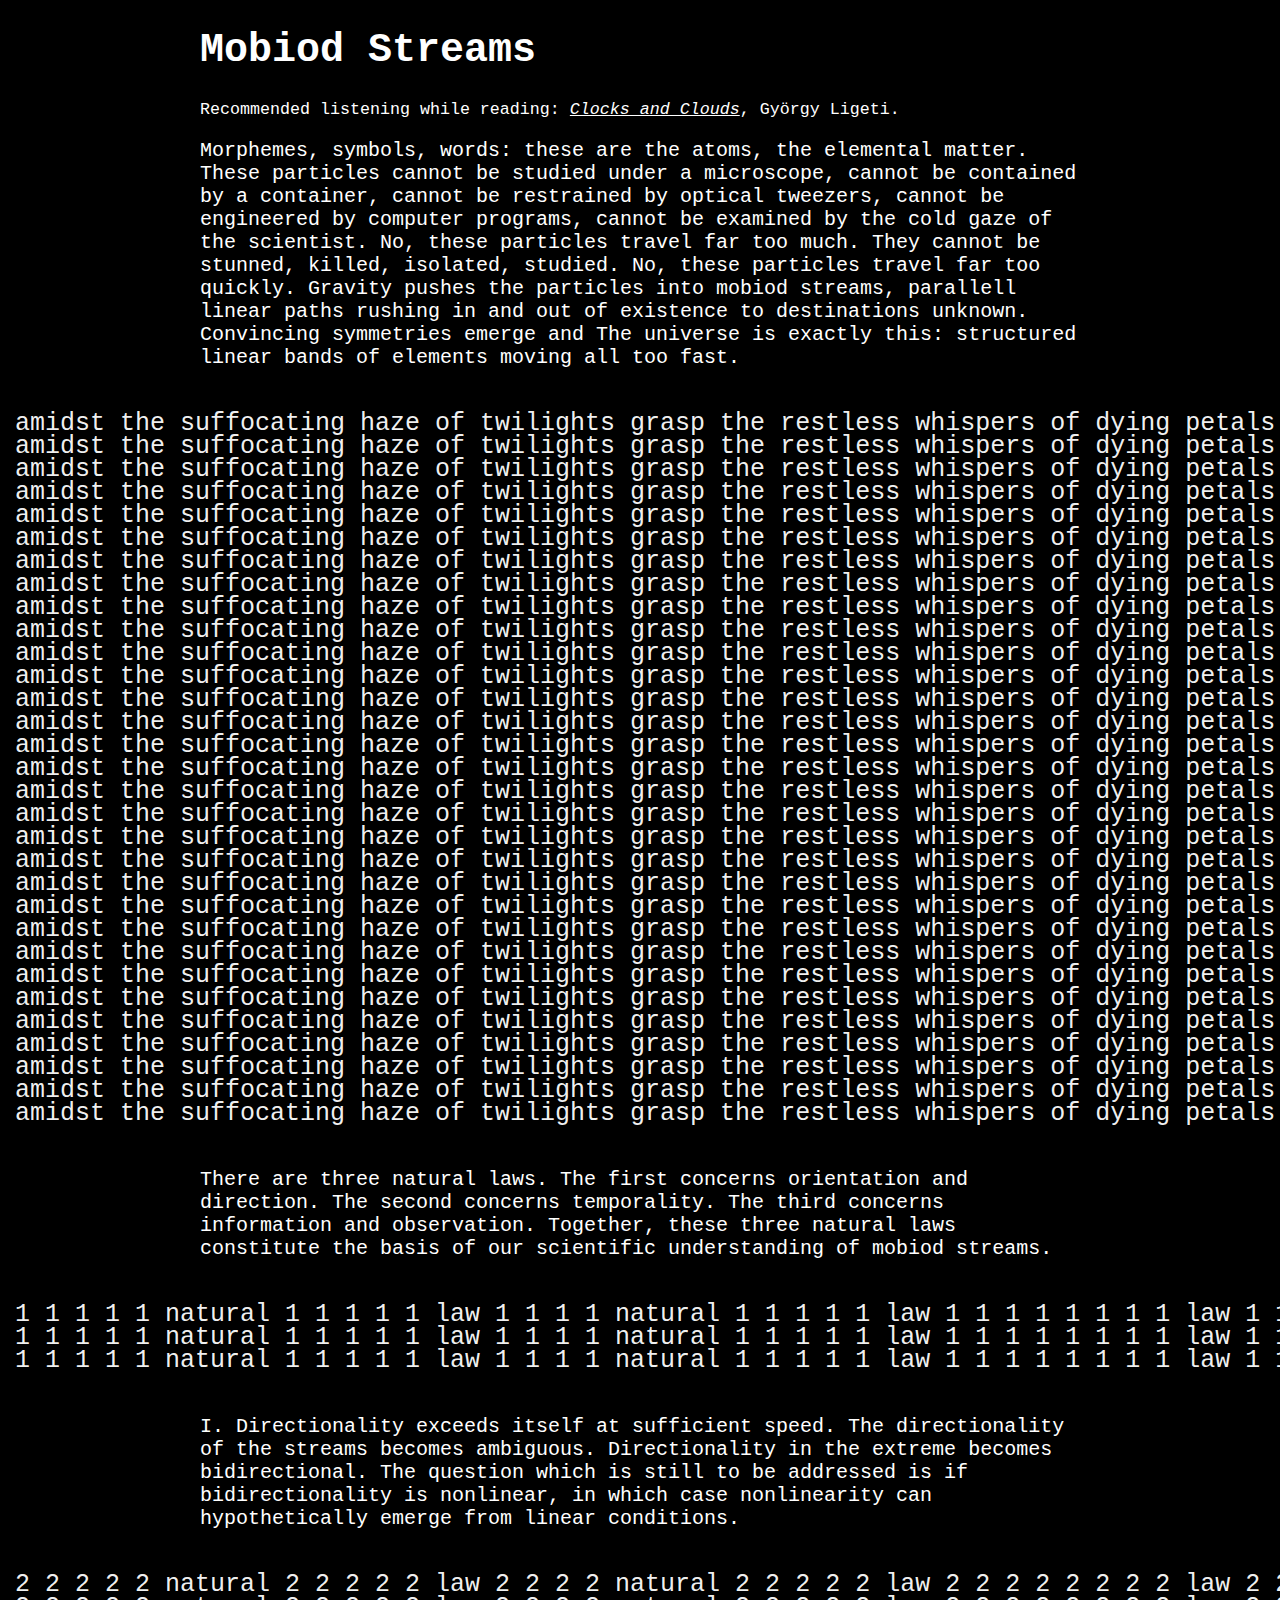
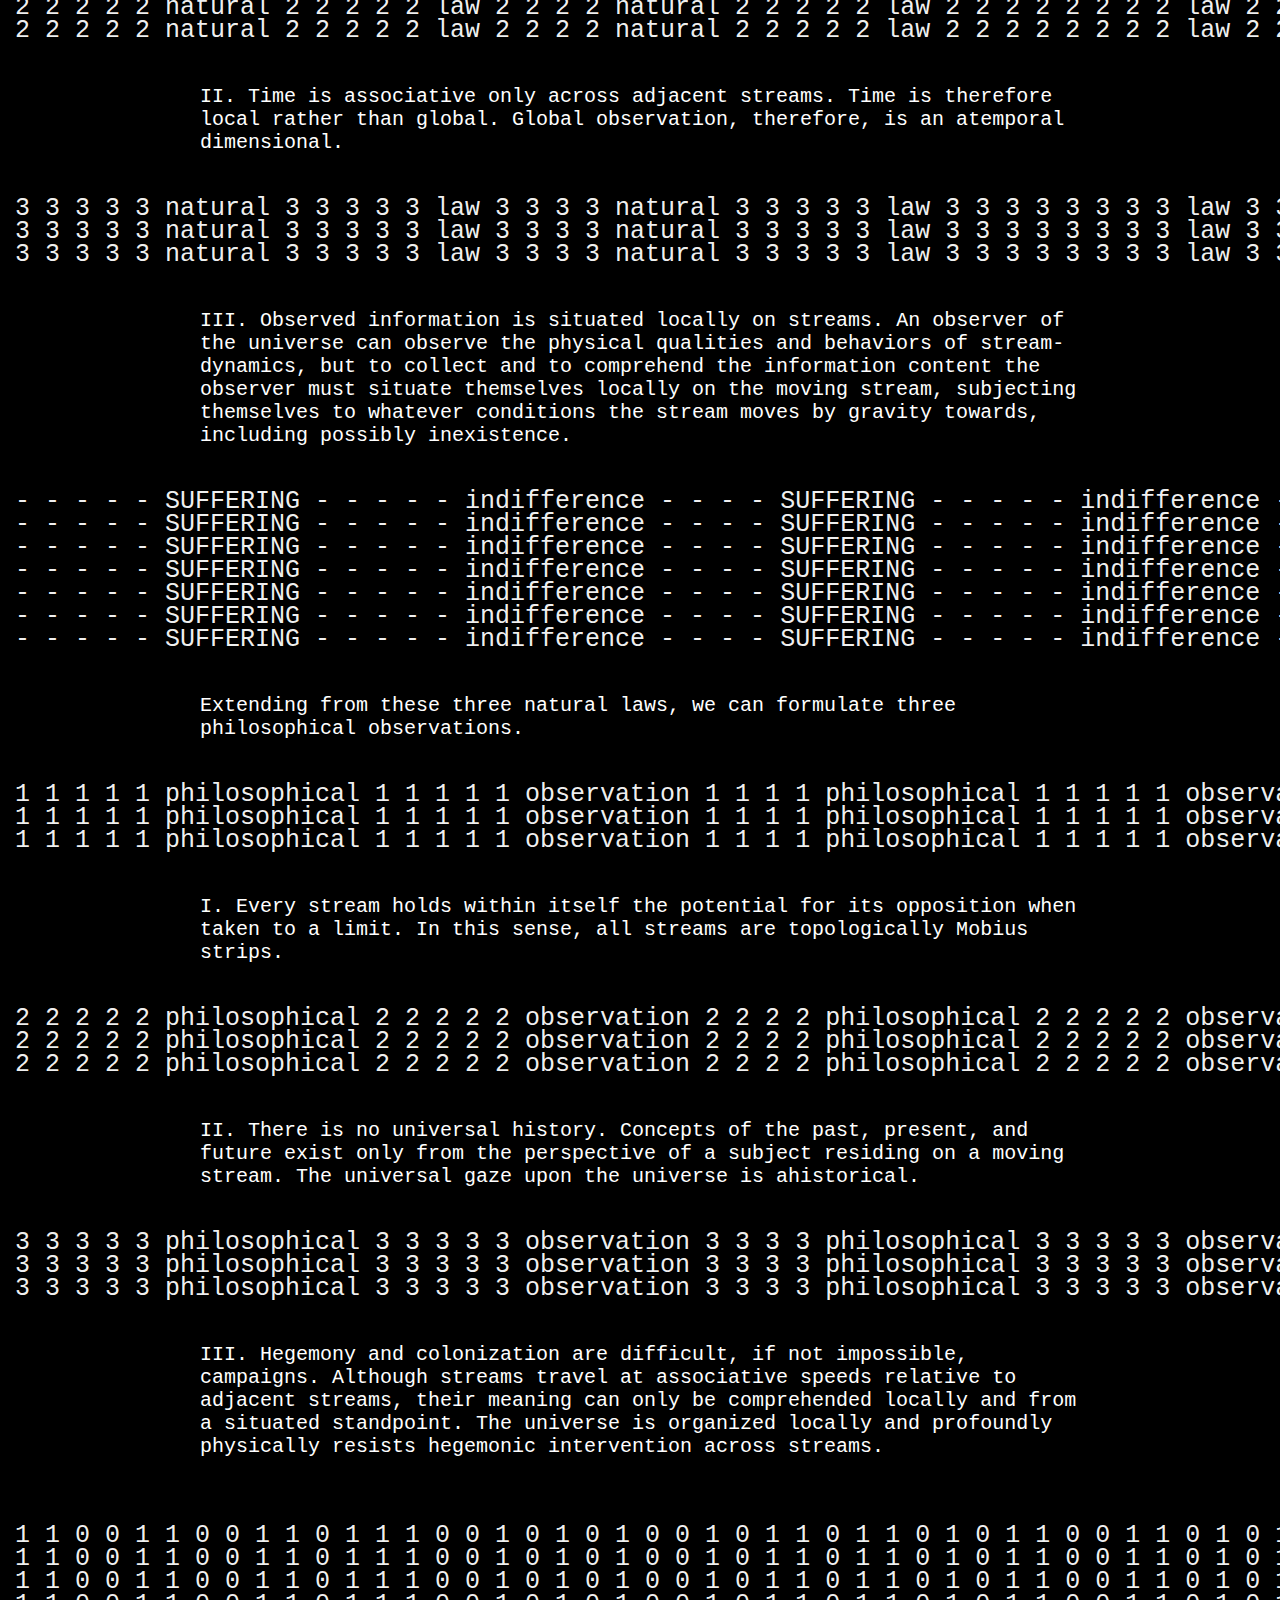
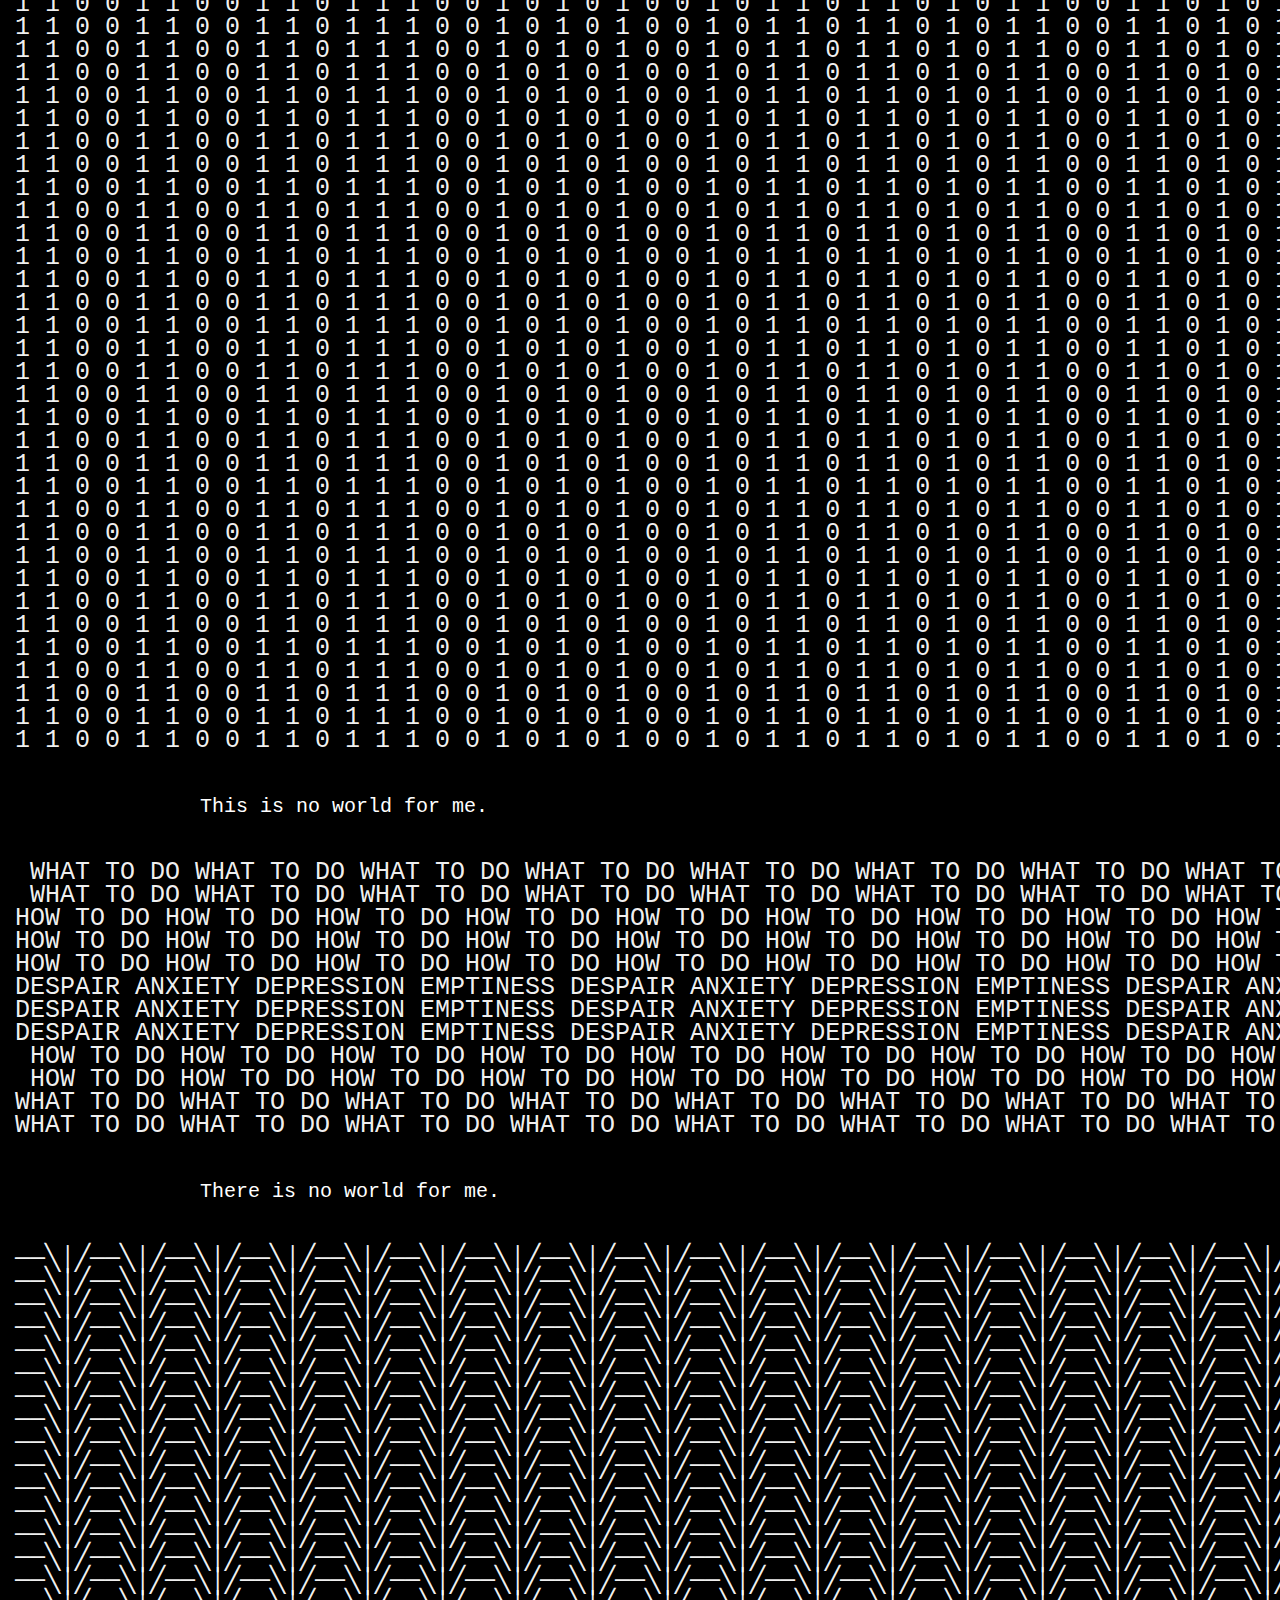
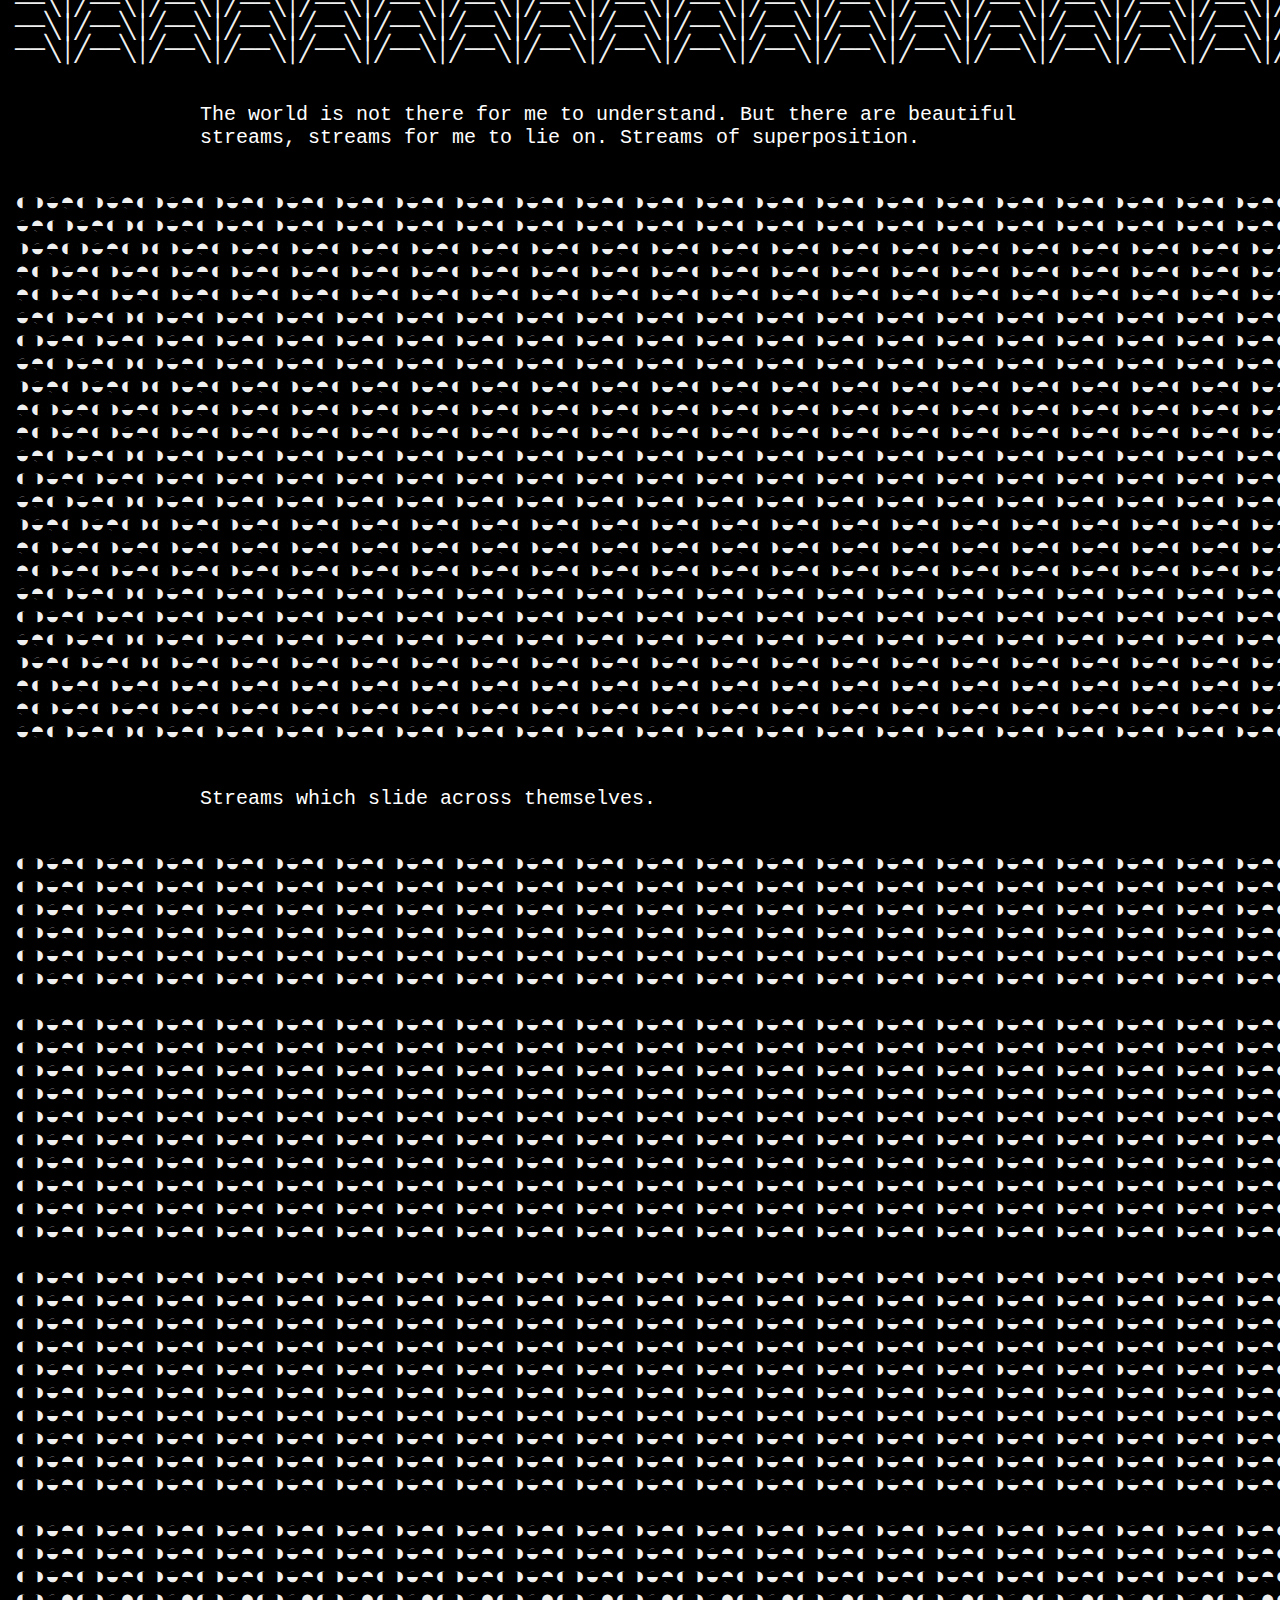
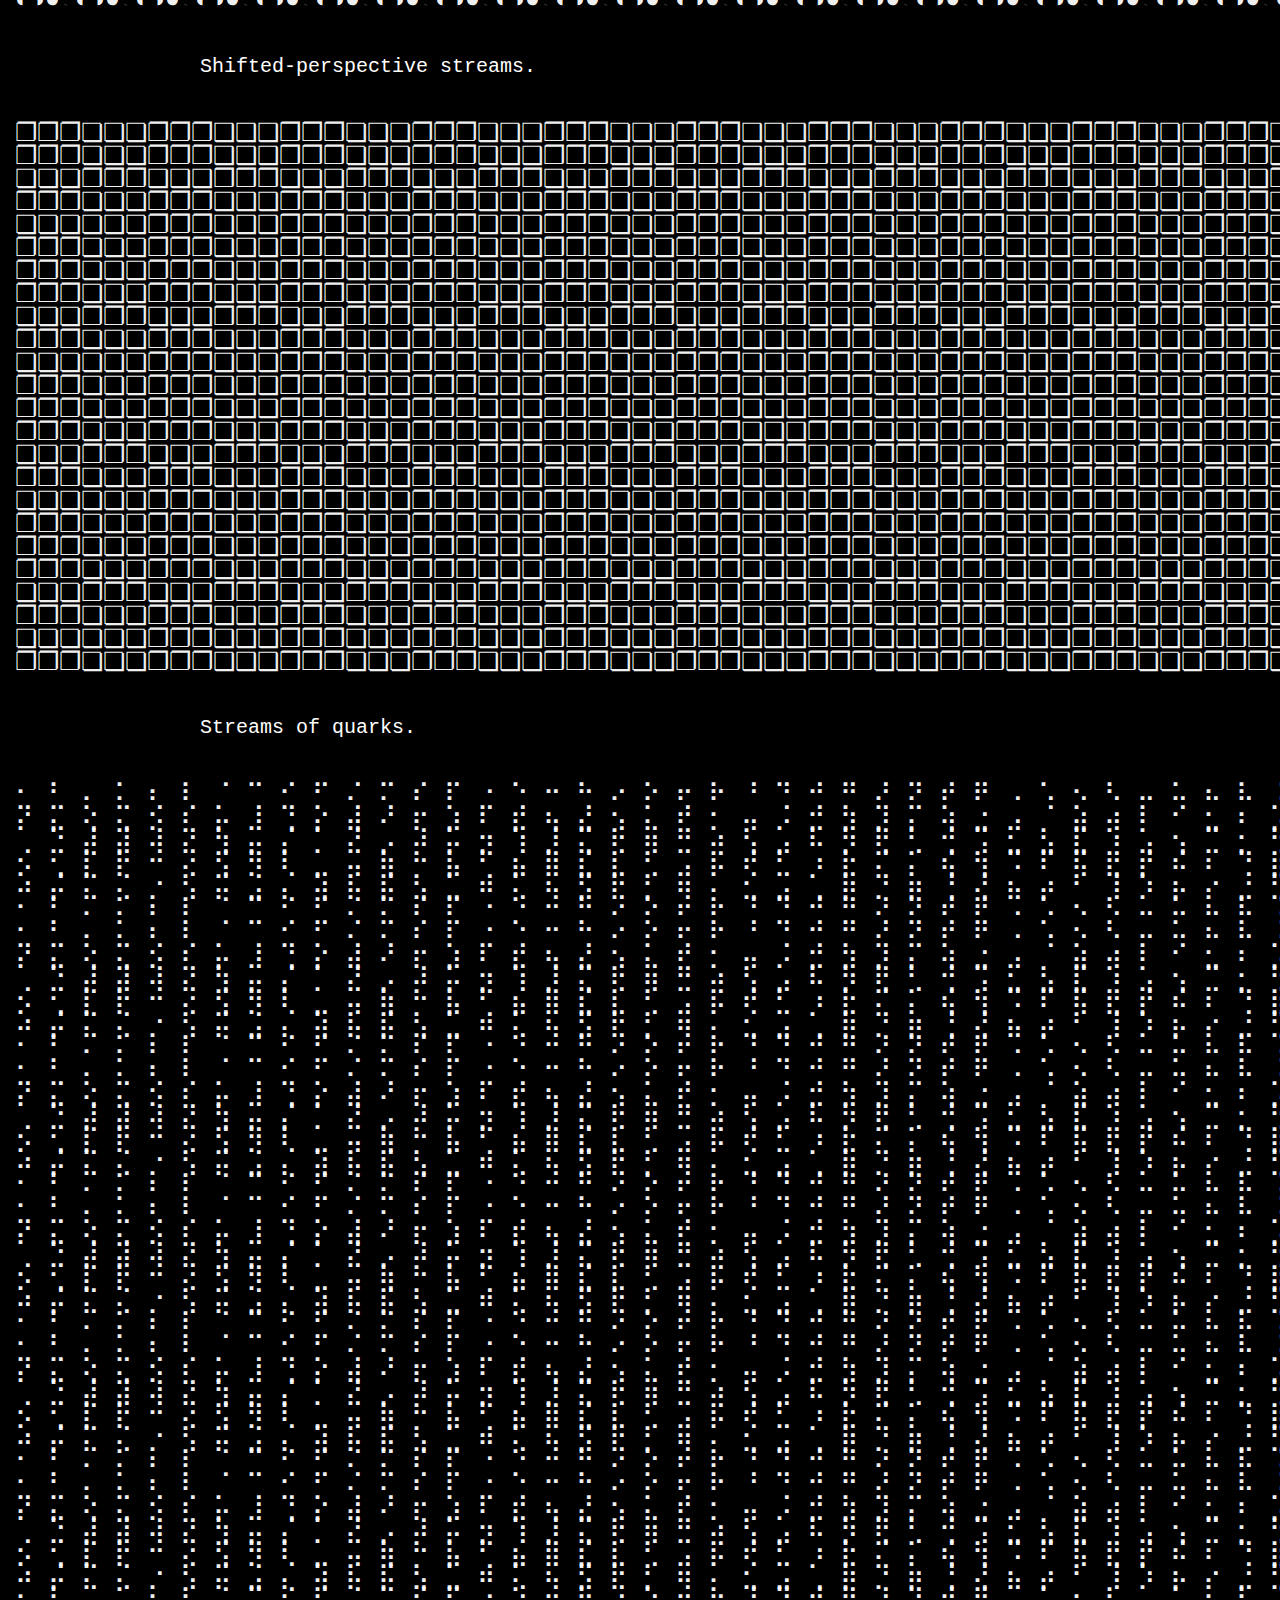
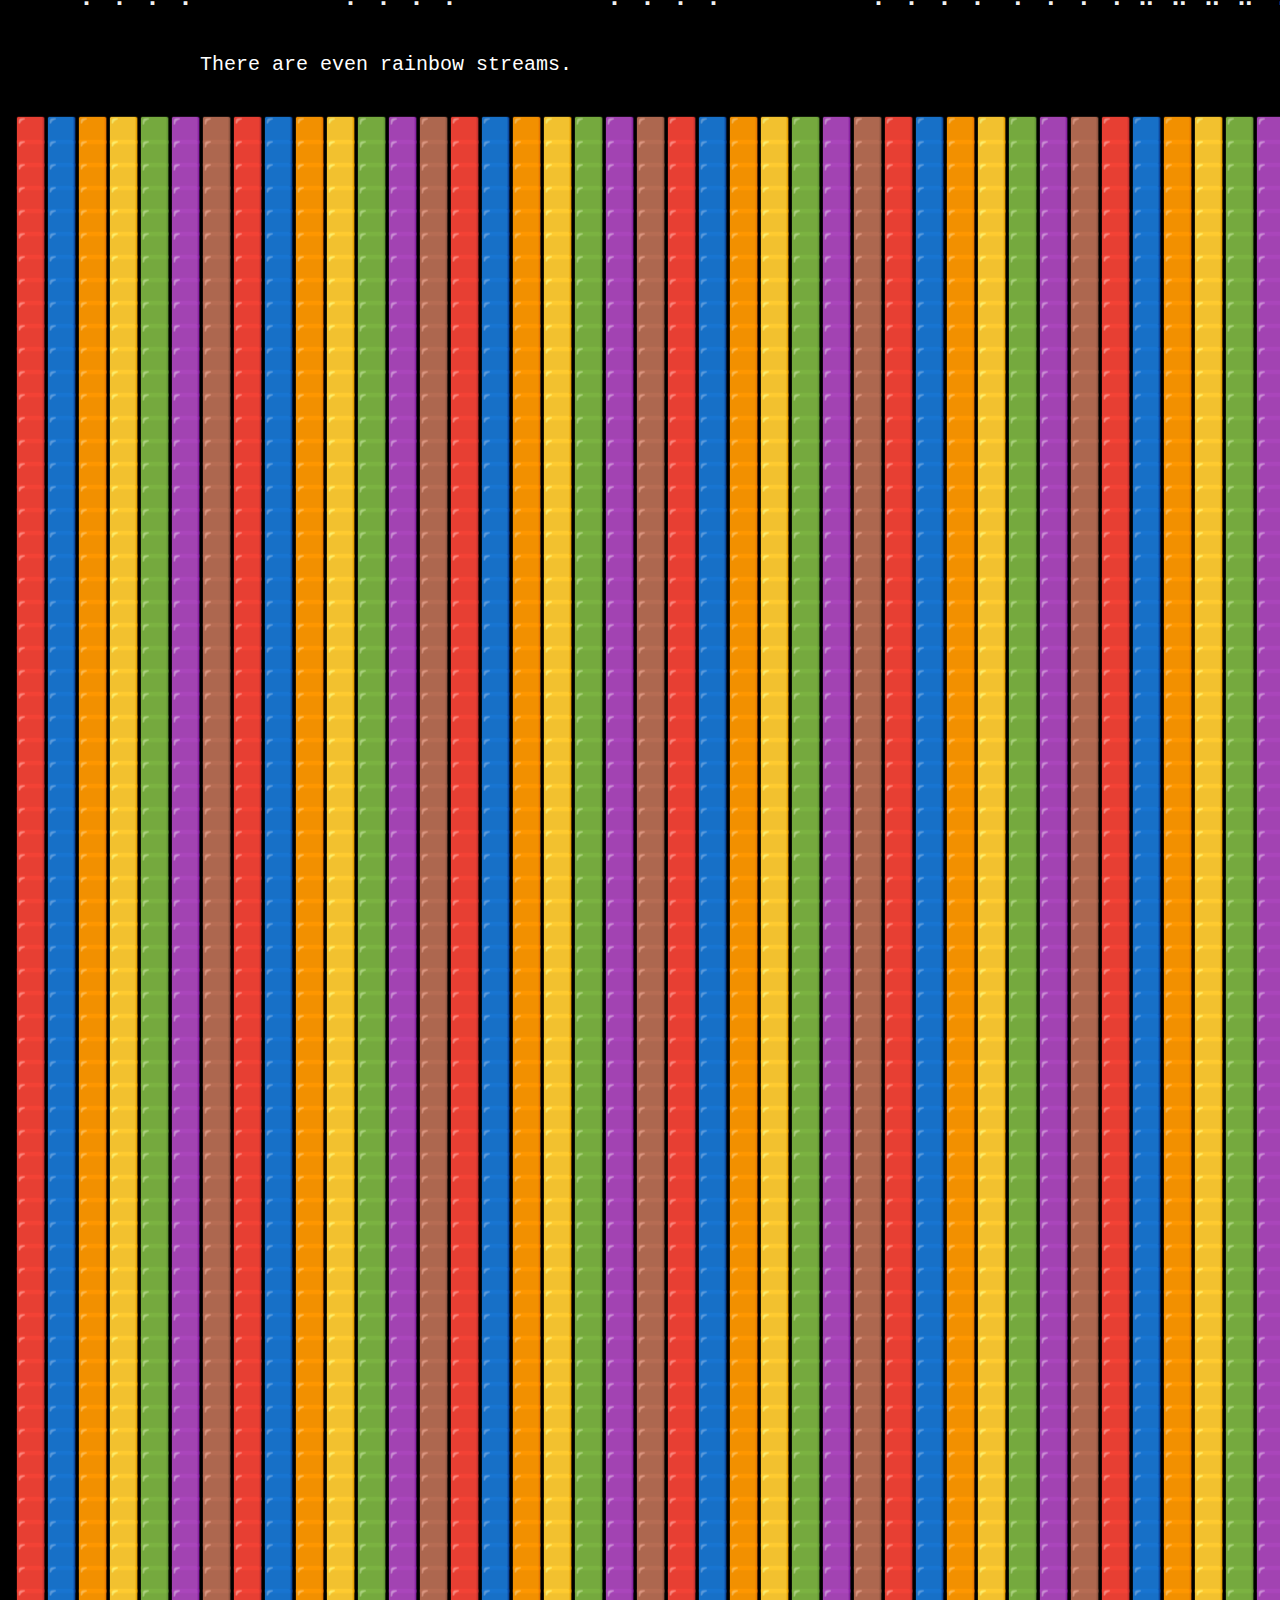
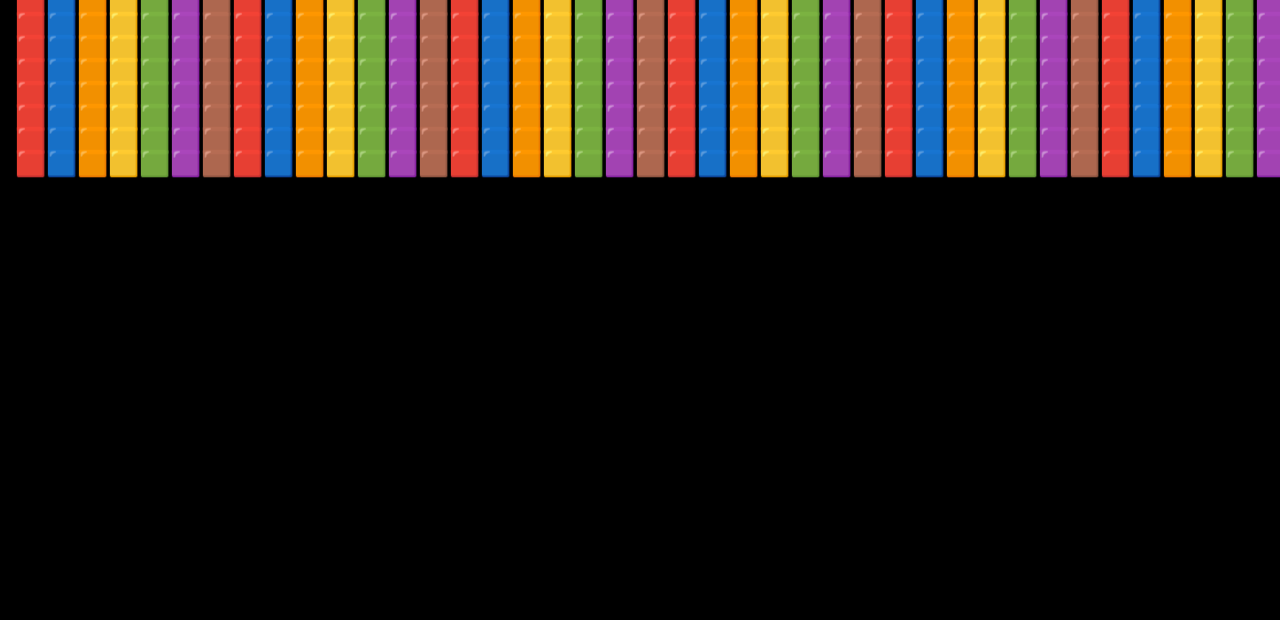
==== commit 875b2be5: "Update index.html" ====
--- a/index.html
+++ b/index.html
@@ -782,12 +782,192 @@
     <span class="marqueeStyle_6">&nbsp;──╲│╱──╲│╱──╲│╱──╲│╱──╲│╱──╲│╱──╲│╱──╲│╱──╲│╱──╲│╱──╲│╱──╲│╱──╲│╱──╲│╱──╲│╱──╲│╱──╲│╱──╲│╱──╲│╱──╲│╱──╲│╱──╲│╱──╲│╱──╲│╱──╲│╱──╲│╱──╲│╱──╲│╱──╲│╱──╲│╱──╲│╱──╲│╱──╲│╱──╲│╱──╲│╱──╲│╱──╲│╱──╲│╱──╲│╱──╲│╱──╲│╱──╲│╱──╲│╱──╲│╱──╲│╱──╲│╱──╲│╱──╲│╱──╲│╱──╲│╱──╲│╱──╲│╱──╲│╱──╲│╱──╲│╱──╲│╱──╲│╱──╲│╱──╲│╱──╲│╱──╲│╱──╲│╱──╲│╱──╲│╱──╲│╱──╲│╱──╲│╱──╲│╱──╲│╱──╲│╱──╲│╱──╲│╱──╲│╱──╲│╱──╲│╱──╲│╱──╲│╱──╲│╱──╲│╱──╲│╱──╲│╱──╲│╱──╲│╱──╲│╱──╲│╱──╲│╱──╲│╱──╲│╱──╲│╱──╲│╱──╲│╱──╲│╱──╲│╱──╲│╱──╲│╱──╲│╱──╲│╱──╲│╱──╲│╱──╲│╱──╲│╱──╲│╱──╲│╱──╲│╱──╲│╱──╲│╱──╲│╱──╲│╱──╲│╱──╲│╱──╲│╱──╲│╱──╲│╱──╲│╱──╲│╱──╲│╱──╲│╱──╲│╱──╲│╱──╲│╱──╲│╱──╲│╱──╲│╱──╲│╱──╲│╱──╲│╱──╲│╱──╲│╱──╲│╱──╲│╱──╲│╱──╲│╱──╲│╱──╲│╱──╲│╱──╲│╱──╲│╱──╲│╱──╲│╱──╲│╱──╲│╱──╲│╱──╲│╱──╲│╱──╲│╱──╲│╱──╲│╱──╲│╱──╲│╱──╲│╱──╲│╱──╲│╱──╲│╱──╲│╱──╲│╱──╲│╱──╲│╱──╲│╱──╲│╱──╲│╱──╲│╱──╲│╱──╲│╱──╲│╱──╲│╱──╲│╱──╲│╱──╲│╱──╲│╱──╲│╱──╲│╱──╲│╱──╲│╱──╲│╱──╲│╱──╲│╱──╲│╱──╲│╱──╲│╱──╲│╱──╲│╱──╲│╱──╲│╱──╲│╱──╲│╱──╲│╱──╲│╱──╲│╱</span>
     <span class="marqueeStyle6">&nbsp;──╲│╱──╲│╱──╲│╱──╲│╱──╲│╱──╲│╱──╲│╱──╲│╱──╲│╱──╲│╱──╲│╱──╲│╱──╲│╱──╲│╱──╲│╱──╲│╱──╲│╱──╲│╱──╲│╱──╲│╱──╲│╱──╲│╱──╲│╱──╲│╱──╲│╱──╲│╱──╲│╱──╲│╱──╲│╱──╲│╱──╲│╱──╲│╱──╲│╱──╲│╱──╲│╱──╲│╱──╲│╱──╲│╱──╲│╱──╲│╱──╲│╱──╲│╱──╲│╱──╲│╱──╲│╱──╲│╱──╲│╱──╲│╱──╲│╱──╲│╱──╲│╱──╲│╱──╲│╱──╲│╱──╲│╱──╲│╱──╲│╱──╲│╱──╲│╱──╲│╱──╲│╱──╲│╱──╲│╱──╲│╱──╲│╱──╲│╱──╲│╱──╲│╱──╲│╱──╲│╱──╲│╱──╲│╱──╲│╱──╲│╱──╲│╱──╲│╱──╲│╱──╲│╱──╲│╱──╲│╱──╲│╱──╲│╱──╲│╱──╲│╱──╲│╱──╲│╱──╲│╱──╲│╱──╲│╱──╲│╱──╲│╱──╲│╱──╲│╱──╲│╱──╲│╱──╲│╱──╲│╱──╲│╱──╲│╱──╲│╱──╲│╱──╲│╱──╲│╱──╲│╱──╲│╱──╲│╱──╲│╱──╲│╱──╲│╱──╲│╱──╲│╱──╲│╱──╲│╱──╲│╱──╲│╱──╲│╱──╲│╱──╲│╱──╲│╱──╲│╱──╲│╱──╲│╱──╲│╱──╲│╱──╲│╱──╲│╱──╲│╱──╲│╱──╲│╱──╲│╱──╲│╱──╲│╱──╲│╱──╲│╱──╲│╱──╲│╱──╲│╱──╲│╱──╲│╱──╲│╱──╲│╱──╲│╱──╲│╱──╲│╱──╲│╱──╲│╱──╲│╱──╲│╱──╲│╱──╲│╱──╲│╱──╲│╱──╲│╱──╲│╱──╲│╱──╲│╱──╲│╱──╲│╱──╲│╱──╲│╱──╲│╱──╲│╱──╲│╱──╲│╱──╲│╱──╲│╱──╲│╱──╲│╱──╲│╱──╲│╱──╲│╱──╲│╱──╲│╱──╲│╱──╲│╱──╲│╱──╲│╱──╲│╱──╲│╱──╲│╱──╲│╱──╲│╱──╲│╱──╲│╱──╲│╱──╲│╱──╲│╱──╲│╱&nbsp;</span>
   </p>
+</div><br>
+<div id='rssBlock'>
+  <p class="cnnContents">
+    <span class="marqueeStyle_1">&nbsp;──╲│╱──╲│╱──╲│╱──╲│╱──╲│╱──╲│╱──╲│╱──╲│╱──╲│╱──╲│╱──╲│╱──╲│╱──╲│╱──╲│╱──╲│╱──╲│╱──╲│╱──╲│╱──╲│╱──╲│╱──╲│╱──╲│╱──╲│╱──╲│╱──╲│╱──╲│╱──╲│╱──╲│╱──╲│╱──╲│╱──╲│╱──╲│╱──╲│╱──╲│╱──╲│╱──╲│╱──╲│╱──╲│╱──╲│╱──╲│╱──╲│╱──╲│╱──╲│╱──╲│╱──╲│╱──╲│╱──╲│╱──╲│╱──╲│╱──╲│╱──╲│╱──╲│╱──╲│╱──╲│╱──╲│╱──╲│╱──╲│╱──╲│╱──╲│╱──╲│╱──╲│╱──╲│╱──╲│╱──╲│╱──╲│╱──╲│╱──╲│╱──╲│╱──╲│╱──╲│╱──╲│╱──╲│╱──╲│╱──╲│╱──╲│╱──╲│╱──╲│╱──╲│╱──╲│╱──╲│╱──╲│╱──╲│╱──╲│╱──╲│╱──╲│╱──╲│╱──╲│╱──╲│╱──╲│╱──╲│╱──╲│╱──╲│╱──╲│╱──╲│╱──╲│╱──╲│╱──╲│╱──╲│╱──╲│╱──╲│╱──╲│╱──╲│╱──╲│╱──╲│╱──╲│╱──╲│╱──╲│╱──╲│╱──╲│╱──╲│╱──╲│╱──╲│╱──╲│╱──╲│╱──╲│╱──╲│╱──╲│╱──╲│╱──╲│╱──╲│╱──╲│╱──╲│╱──╲│╱──╲│╱──╲│╱──╲│╱──╲│╱──╲│╱──╲│╱──╲│╱──╲│╱──╲│╱──╲│╱──╲│╱──╲│╱──╲│╱──╲│╱──╲│╱──╲│╱──╲│╱──╲│╱──╲│╱──╲│╱──╲│╱──╲│╱──╲│╱──╲│╱──╲│╱──╲│╱──╲│╱──╲│╱──╲│╱──╲│╱──╲│╱──╲│╱──╲│╱──╲│╱──╲│╱──╲│╱──╲│╱──╲│╱──╲│╱──╲│╱──╲│╱──╲│╱──╲│╱──╲│╱──╲│╱──╲│╱──╲│╱──╲│╱──╲│╱──╲│╱──╲│╱──╲│╱──╲│╱──╲│╱──╲│╱──╲│╱──╲│╱──╲│╱──╲│╱──╲│╱──╲│╱──╲│╱──╲│╱──╲│╱──╲│╱</span>
+    <span class="marqueeStyle1">&nbsp;──╲│╱──╲│╱──╲│╱──╲│╱──╲│╱──╲│╱──╲│╱──╲│╱──╲│╱──╲│╱──╲│╱──╲│╱──╲│╱──╲│╱──╲│╱──╲│╱──╲│╱──╲│╱──╲│╱──╲│╱──╲│╱──╲│╱──╲│╱──╲│╱──╲│╱──╲│╱──╲│╱──╲│╱──╲│╱──╲│╱──╲│╱──╲│╱──╲│╱──╲│╱──╲│╱──╲│╱──╲│╱──╲│╱──╲│╱──╲│╱──╲│╱──╲│╱──╲│╱──╲│╱──╲│╱──╲│╱──╲│╱──╲│╱──╲│╱──╲│╱──╲│╱──╲│╱──╲│╱──╲│╱──╲│╱──╲│╱──╲│╱──╲│╱──╲│╱──╲│╱──╲│╱──╲│╱──╲│╱──╲│╱──╲│╱──╲│╱──╲│╱──╲│╱──╲│╱──╲│╱──╲│╱──╲│╱──╲│╱──╲│╱──╲│╱──╲│╱──╲│╱──╲│╱──╲│╱──╲│╱──╲│╱──╲│╱──╲│╱──╲│╱──╲│╱──╲│╱──╲│╱──╲│╱──╲│╱──╲│╱──╲│╱──╲│╱──╲│╱──╲│╱──╲│╱──╲│╱──╲│╱──╲│╱──╲│╱──╲│╱──╲│╱──╲│╱──╲│╱──╲│╱──╲│╱──╲│╱──╲│╱──╲│╱──╲│╱──╲│╱──╲│╱──╲│╱──╲│╱──╲│╱──╲│╱──╲│╱──╲│╱──╲│╱──╲│╱──╲│╱──╲│╱──╲│╱──╲│╱──╲│╱──╲│╱──╲│╱──╲│╱──╲│╱──╲│╱──╲│╱──╲│╱──╲│╱──╲│╱──╲│╱──╲│╱──╲│╱──╲│╱──╲│╱──╲│╱──╲│╱──╲│╱──╲│╱──╲│╱──╲│╱──╲│╱──╲│╱──╲│╱──╲│╱──╲│╱──╲│╱──╲│╱──╲│╱──╲│╱──╲│╱──╲│╱──╲│╱──╲│╱──╲│╱──╲│╱──╲│╱──╲│╱──╲│╱──╲│╱──╲│╱──╲│╱──╲│╱──╲│╱──╲│╱──╲│╱──╲│╱──╲│╱──╲│╱──╲│╱──╲│╱──╲│╱──╲│╱──╲│╱──╲│╱──╲│╱──╲│╱──╲│╱──╲│╱──╲│╱──╲│╱──╲│╱──╲│╱──╲│╱──╲│╱&nbsp;</span>
+  </p>
+</div><br>
+<div id='rssBlock'>
+  <p class="cnnContents">
+    <span class="marqueeStyle_2">&nbsp;──╲│╱──╲│╱──╲│╱──╲│╱──╲│╱──╲│╱──╲│╱──╲│╱──╲│╱──╲│╱──╲│╱──╲│╱──╲│╱──╲│╱──╲│╱──╲│╱──╲│╱──╲│╱──╲│╱──╲│╱──╲│╱──╲│╱──╲│╱──╲│╱──╲│╱──╲│╱──╲│╱──╲│╱──╲│╱──╲│╱──╲│╱──╲│╱──╲│╱──╲│╱──╲│╱──╲│╱──╲│╱──╲│╱──╲│╱──╲│╱──╲│╱──╲│╱──╲│╱──╲│╱──╲│╱──╲│╱──╲│╱──╲│╱──╲│╱──╲│╱──╲│╱──╲│╱──╲│╱──╲│╱──╲│╱──╲│╱──╲│╱──╲│╱──╲│╱──╲│╱──╲│╱──╲│╱──╲│╱──╲│╱──╲│╱──╲│╱──╲│╱──╲│╱──╲│╱──╲│╱──╲│╱──╲│╱──╲│╱──╲│╱──╲│╱──╲│╱──╲│╱──╲│╱──╲│╱──╲│╱──╲│╱──╲│╱──╲│╱──╲│╱──╲│╱──╲│╱──╲│╱──╲│╱──╲│╱──╲│╱──╲│╱──╲│╱──╲│╱──╲│╱──╲│╱──╲│╱──╲│╱──╲│╱──╲│╱──╲│╱──╲│╱──╲│╱──╲│╱──╲│╱──╲│╱──╲│╱──╲│╱──╲│╱──╲│╱──╲│╱──╲│╱──╲│╱──╲│╱──╲│╱──╲│╱──╲│╱──╲│╱──╲│╱──╲│╱──╲│╱──╲│╱──╲│╱──╲│╱──╲│╱──╲│╱──╲│╱──╲│╱──╲│╱──╲│╱──╲│╱──╲│╱──╲│╱──╲│╱──╲│╱──╲│╱──╲│╱──╲│╱──╲│╱──╲│╱──╲│╱──╲│╱──╲│╱──╲│╱──╲│╱──╲│╱──╲│╱──╲│╱──╲│╱──╲│╱──╲│╱──╲│╱──╲│╱──╲│╱──╲│╱──╲│╱──╲│╱──╲│╱──╲│╱──╲│╱──╲│╱──╲│╱──╲│╱──╲│╱──╲│╱──╲│╱──╲│╱──╲│╱──╲│╱──╲│╱──╲│╱──╲│╱──╲│╱──╲│╱──╲│╱──╲│╱──╲│╱──╲│╱──╲│╱──╲│╱──╲│╱──╲│╱──╲│╱──╲│╱──╲│╱──╲│╱──╲│╱──╲│╱──╲│╱</span>
+    <span class="marqueeStyle2">&nbsp;──╲│╱──╲│╱──╲│╱──╲│╱──╲│╱──╲│╱──╲│╱──╲│╱──╲│╱──╲│╱──╲│╱──╲│╱──╲│╱──╲│╱──╲│╱──╲│╱──╲│╱──╲│╱──╲│╱──╲│╱──╲│╱──╲│╱──╲│╱──╲│╱──╲│╱──╲│╱──╲│╱──╲│╱──╲│╱──╲│╱──╲│╱──╲│╱──╲│╱──╲│╱──╲│╱──╲│╱──╲│╱──╲│╱──╲│╱──╲│╱──╲│╱──╲│╱──╲│╱──╲│╱──╲│╱──╲│╱──╲│╱──╲│╱──╲│╱──╲│╱──╲│╱──╲│╱──╲│╱──╲│╱──╲│╱──╲│╱──╲│╱──╲│╱──╲│╱──╲│╱──╲│╱──╲│╱──╲│╱──╲│╱──╲│╱──╲│╱──╲│╱──╲│╱──╲│╱──╲│╱──╲│╱──╲│╱──╲│╱──╲│╱──╲│╱──╲│╱──╲│╱──╲│╱──╲│╱──╲│╱──╲│╱──╲│╱──╲│╱──╲│╱──╲│╱──╲│╱──╲│╱──╲│╱──╲│╱──╲│╱──╲│╱──╲│╱──╲│╱──╲│╱──╲│╱──╲│╱──╲│╱──╲│╱──╲│╱──╲│╱──╲│╱──╲│╱──╲│╱──╲│╱──╲│╱──╲│╱──╲│╱──╲│╱──╲│╱──╲│╱──╲│╱──╲│╱──╲│╱──╲│╱──╲│╱──╲│╱──╲│╱──╲│╱──╲│╱──╲│╱──╲│╱──╲│╱──╲│╱──╲│╱──╲│╱──╲│╱──╲│╱──╲│╱──╲│╱──╲│╱──╲│╱──╲│╱──╲│╱──╲│╱──╲│╱──╲│╱──╲│╱──╲│╱──╲│╱──╲│╱──╲│╱──╲│╱──╲│╱──╲│╱──╲│╱──╲│╱──╲│╱──╲│╱──╲│╱──╲│╱──╲│╱──╲│╱──╲│╱──╲│╱──╲│╱──╲│╱──╲│╱──╲│╱──╲│╱──╲│╱──╲│╱──╲│╱──╲│╱──╲│╱──╲│╱──╲│╱──╲│╱──╲│╱──╲│╱──╲│╱──╲│╱──╲│╱──╲│╱──╲│╱──╲│╱──╲│╱──╲│╱──╲│╱──╲│╱──╲│╱──╲│╱──╲│╱──╲│╱──╲│╱──╲│╱──╲│╱──╲│╱──╲│╱&nbsp;</span>
+  </p>
+</div><br>
+<div id='rssBlock'>
+  <p class="cnnContents">
+    <span class="marqueeStyle_3">&nbsp;──╲│╱──╲│╱──╲│╱──╲│╱──╲│╱──╲│╱──╲│╱──╲│╱──╲│╱──╲│╱──╲│╱──╲│╱──╲│╱──╲│╱──╲│╱──╲│╱──╲│╱──╲│╱──╲│╱──╲│╱──╲│╱──╲│╱──╲│╱──╲│╱──╲│╱──╲│╱──╲│╱──╲│╱──╲│╱──╲│╱──╲│╱──╲│╱──╲│╱──╲│╱──╲│╱──╲│╱──╲│╱──╲│╱──╲│╱──╲│╱──╲│╱──╲│╱──╲│╱──╲│╱──╲│╱──╲│╱──╲│╱──╲│╱──╲│╱──╲│╱──╲│╱──╲│╱──╲│╱──╲│╱──╲│╱──╲│╱──╲│╱──╲│╱──╲│╱──╲│╱──╲│╱──╲│╱──╲│╱──╲│╱──╲│╱──╲│╱──╲│╱──╲│╱──╲│╱──╲│╱──╲│╱──╲│╱──╲│╱──╲│╱──╲│╱──╲│╱──╲│╱──╲│╱──╲│╱──╲│╱──╲│╱──╲│╱──╲│╱──╲│╱──╲│╱──╲│╱──╲│╱──╲│╱──╲│╱──╲│╱──╲│╱──╲│╱──╲│╱──╲│╱──╲│╱──╲│╱──╲│╱──╲│╱──╲│╱──╲│╱──╲│╱──╲│╱──╲│╱──╲│╱──╲│╱──╲│╱──╲│╱──╲│╱──╲│╱──╲│╱──╲│╱──╲│╱──╲│╱──╲│╱──╲│╱──╲│╱──╲│╱──╲│╱──╲│╱──╲│╱──╲│╱──╲│╱──╲│╱──╲│╱──╲│╱──╲│╱──╲│╱──╲│╱──╲│╱──╲│╱──╲│╱──╲│╱──╲│╱──╲│╱──╲│╱──╲│╱──╲│╱──╲│╱──╲│╱──╲│╱──╲│╱──╲│╱──╲│╱──╲│╱──╲│╱──╲│╱──╲│╱──╲│╱──╲│╱──╲│╱──╲│╱──╲│╱──╲│╱──╲│╱──╲│╱──╲│╱──╲│╱──╲│╱──╲│╱──╲│╱──╲│╱──╲│╱──╲│╱──╲│╱──╲│╱──╲│╱──╲│╱──╲│╱──╲│╱──╲│╱──╲│╱──╲│╱──╲│╱──╲│╱──╲│╱──╲│╱──╲│╱──╲│╱──╲│╱──╲│╱──╲│╱──╲│╱──╲│╱──╲│╱──╲│╱──╲│╱──╲│╱──╲│╱</span>
+    <span class="marqueeStyle3">&nbsp;──╲│╱──╲│╱──╲│╱──╲│╱──╲│╱──╲│╱──╲│╱──╲│╱──╲│╱──╲│╱──╲│╱──╲│╱──╲│╱──╲│╱──╲│╱──╲│╱──╲│╱──╲│╱──╲│╱──╲│╱──╲│╱──╲│╱──╲│╱──╲│╱──╲│╱──╲│╱──╲│╱──╲│╱──╲│╱──╲│╱──╲│╱──╲│╱──╲│╱──╲│╱──╲│╱──╲│╱──╲│╱──╲│╱──╲│╱──╲│╱──╲│╱──╲│╱──╲│╱──╲│╱──╲│╱──╲│╱──╲│╱──╲│╱──╲│╱──╲│╱──╲│╱──╲│╱──╲│╱──╲│╱──╲│╱──╲│╱──╲│╱──╲│╱──╲│╱──╲│╱──╲│╱──╲│╱──╲│╱──╲│╱──╲│╱──╲│╱──╲│╱──╲│╱──╲│╱──╲│╱──╲│╱──╲│╱──╲│╱──╲│╱──╲│╱──╲│╱──╲│╱──╲│╱──╲│╱──╲│╱──╲│╱──╲│╱──╲│╱──╲│╱──╲│╱──╲│╱──╲│╱──╲│╱──╲│╱──╲│╱──╲│╱──╲│╱──╲│╱──╲│╱──╲│╱──╲│╱──╲│╱──╲│╱──╲│╱──╲│╱──╲│╱──╲│╱──╲│╱──╲│╱──╲│╱──╲│╱──╲│╱──╲│╱──╲│╱──╲│╱──╲│╱──╲│╱──╲│╱──╲│╱──╲│╱──╲│╱──╲│╱──╲│╱──╲│╱──╲│╱──╲│╱──╲│╱──╲│╱──╲│╱──╲│╱──╲│╱──╲│╱──╲│╱──╲│╱──╲│╱──╲│╱──╲│╱──╲│╱──╲│╱──╲│╱──╲│╱──╲│╱──╲│╱──╲│╱──╲│╱──╲│╱──╲│╱──╲│╱──╲│╱──╲│╱──╲│╱──╲│╱──╲│╱──╲│╱──╲│╱──╲│╱──╲│╱──╲│╱──╲│╱──╲│╱──╲│╱──╲│╱──╲│╱──╲│╱──╲│╱──╲│╱──╲│╱──╲│╱──╲│╱──╲│╱──╲│╱──╲│╱──╲│╱──╲│╱──╲│╱──╲│╱──╲│╱──╲│╱──╲│╱──╲│╱──╲│╱──╲│╱──╲│╱──╲│╱──╲│╱──╲│╱──╲│╱──╲│╱──╲│╱──╲│╱──╲│╱──╲│╱──╲│╱&nbsp;</span>
+  </p>
+</div><br>
+<div id='rssBlock'>
+  <p class="cnnContents">
+    <span class="marqueeStyle_4">&nbsp;──╲│╱──╲│╱──╲│╱──╲│╱──╲│╱──╲│╱──╲│╱──╲│╱──╲│╱──╲│╱──╲│╱──╲│╱──╲│╱──╲│╱──╲│╱──╲│╱──╲│╱──╲│╱──╲│╱──╲│╱──╲│╱──╲│╱──╲│╱──╲│╱──╲│╱──╲│╱──╲│╱──╲│╱──╲│╱──╲│╱──╲│╱──╲│╱──╲│╱──╲│╱──╲│╱──╲│╱──╲│╱──╲│╱──╲│╱──╲│╱──╲│╱──╲│╱──╲│╱──╲│╱──╲│╱──╲│╱──╲│╱──╲│╱──╲│╱──╲│╱──╲│╱──╲│╱──╲│╱──╲│╱──╲│╱──╲│╱──╲│╱──╲│╱──╲│╱──╲│╱──╲│╱──╲│╱──╲│╱──╲│╱──╲│╱──╲│╱──╲│╱──╲│╱──╲│╱──╲│╱──╲│╱──╲│╱──╲│╱──╲│╱──╲│╱──╲│╱──╲│╱──╲│╱──╲│╱──╲│╱──╲│╱──╲│╱──╲│╱──╲│╱──╲│╱──╲│╱──╲│╱──╲│╱──╲│╱──╲│╱──╲│╱──╲│╱──╲│╱──╲│╱──╲│╱──╲│╱──╲│╱──╲│╱──╲│╱──╲│╱──╲│╱──╲│╱──╲│╱──╲│╱──╲│╱──╲│╱──╲│╱──╲│╱──╲│╱──╲│╱──╲│╱──╲│╱──╲│╱──╲│╱──╲│╱──╲│╱──╲│╱──╲│╱──╲│╱──╲│╱──╲│╱──╲│╱──╲│╱──╲│╱──╲│╱──╲│╱──╲│╱──╲│╱──╲│╱──╲│╱──╲│╱──╲│╱──╲│╱──╲│╱──╲│╱──╲│╱──╲│╱──╲│╱──╲│╱──╲│╱──╲│╱──╲│╱──╲│╱──╲│╱──╲│╱──╲│╱──╲│╱──╲│╱──╲│╱──╲│╱──╲│╱──╲│╱──╲│╱──╲│╱──╲│╱──╲│╱──╲│╱──╲│╱──╲│╱──╲│╱──╲│╱──╲│╱──╲│╱──╲│╱──╲│╱──╲│╱──╲│╱──╲│╱──╲│╱──╲│╱──╲│╱──╲│╱──╲│╱──╲│╱──╲│╱──╲│╱──╲│╱──╲│╱──╲│╱──╲│╱──╲│╱──╲│╱──╲│╱──╲│╱──╲│╱──╲│╱──╲│╱──╲│╱</span>
+    <span class="marqueeStyle4">&nbsp;──╲│╱──╲│╱──╲│╱──╲│╱──╲│╱──╲│╱──╲│╱──╲│╱──╲│╱──╲│╱──╲│╱──╲│╱──╲│╱──╲│╱──╲│╱──╲│╱──╲│╱──╲│╱──╲│╱──╲│╱──╲│╱──╲│╱──╲│╱──╲│╱──╲│╱──╲│╱──╲│╱──╲│╱──╲│╱──╲│╱──╲│╱──╲│╱──╲│╱──╲│╱──╲│╱──╲│╱──╲│╱──╲│╱──╲│╱──╲│╱──╲│╱──╲│╱──╲│╱──╲│╱──╲│╱──╲│╱──╲│╱──╲│╱──╲│╱──╲│╱──╲│╱──╲│╱──╲│╱──╲│╱──╲│╱──╲│╱──╲│╱──╲│╱──╲│╱──╲│╱──╲│╱──╲│╱──╲│╱──╲│╱──╲│╱──╲│╱──╲│╱──╲│╱──╲│╱──╲│╱──╲│╱──╲│╱──╲│╱──╲│╱──╲│╱──╲│╱──╲│╱──╲│╱──╲│╱──╲│╱──╲│╱──╲│╱──╲│╱──╲│╱──╲│╱──╲│╱──╲│╱──╲│╱──╲│╱──╲│╱──╲│╱──╲│╱──╲│╱──╲│╱──╲│╱──╲│╱──╲│╱──╲│╱──╲│╱──╲│╱──╲│╱──╲│╱──╲│╱──╲│╱──╲│╱──╲│╱──╲│╱──╲│╱──╲│╱──╲│╱──╲│╱──╲│╱──╲│╱──╲│╱──╲│╱──╲│╱──╲│╱──╲│╱──╲│╱──╲│╱──╲│╱──╲│╱──╲│╱──╲│╱──╲│╱──╲│╱──╲│╱──╲│╱──╲│╱──╲│╱──╲│╱──╲│╱──╲│╱──╲│╱──╲│╱──╲│╱──╲│╱──╲│╱──╲│╱──╲│╱──╲│╱──╲│╱──╲│╱──╲│╱──╲│╱──╲│╱──╲│╱──╲│╱──╲│╱──╲│╱──╲│╱──╲│╱──╲│╱──╲│╱──╲│╱──╲│╱──╲│╱──╲│╱──╲│╱──╲│╱──╲│╱──╲│╱──╲│╱──╲│╱──╲│╱──╲│╱──╲│╱──╲│╱──╲│╱──╲│╱──╲│╱──╲│╱──╲│╱──╲│╱──╲│╱──╲│╱──╲│╱──╲│╱──╲│╱──╲│╱──╲│╱──╲│╱──╲│╱──╲│╱──╲│╱──╲│╱──╲│╱──╲│╱&nbsp;</span>
+  </p>
+</div><br>
+<div id='rssBlock'>
+  <p class="cnnContents">
+    <span class="marqueeStyle_5">&nbsp;──╲│╱──╲│╱──╲│╱──╲│╱──╲│╱──╲│╱──╲│╱──╲│╱──╲│╱──╲│╱──╲│╱──╲│╱──╲│╱──╲│╱──╲│╱──╲│╱──╲│╱──╲│╱──╲│╱──╲│╱──╲│╱──╲│╱──╲│╱──╲│╱──╲│╱──╲│╱──╲│╱──╲│╱──╲│╱──╲│╱──╲│╱──╲│╱──╲│╱──╲│╱──╲│╱──╲│╱──╲│╱──╲│╱──╲│╱──╲│╱──╲│╱──╲│╱──╲│╱──╲│╱──╲│╱──╲│╱──╲│╱──╲│╱──╲│╱──╲│╱──╲│╱──╲│╱──╲│╱──╲│╱──╲│╱──╲│╱──╲│╱──╲│╱──╲│╱──╲│╱──╲│╱──╲│╱──╲│╱──╲│╱──╲│╱──╲│╱──╲│╱──╲│╱──╲│╱──╲│╱──╲│╱──╲│╱──╲│╱──╲│╱──╲│╱──╲│╱──╲│╱──╲│╱──╲│╱──╲│╱──╲│╱──╲│╱──╲│╱──╲│╱──╲│╱──╲│╱──╲│╱──╲│╱──╲│╱──╲│╱──╲│╱──╲│╱──╲│╱──╲│╱──╲│╱──╲│╱──╲│╱──╲│╱──╲│╱──╲│╱──╲│╱──╲│╱──╲│╱──╲│╱──╲│╱──╲│╱──╲│╱──╲│╱──╲│╱──╲│╱──╲│╱──╲│╱──╲│╱──╲│╱──╲│╱──╲│╱──╲│╱──╲│╱──╲│╱──╲│╱──╲│╱──╲│╱──╲│╱──╲│╱──╲│╱──╲│╱──╲│╱──╲│╱──╲│╱──╲│╱──╲│╱──╲│╱──╲│╱──╲│╱──╲│╱──╲│╱──╲│╱──╲│╱──╲│╱──╲│╱──╲│╱──╲│╱──╲│╱──╲│╱──╲│╱──╲│╱──╲│╱──╲│╱──╲│╱──╲│╱──╲│╱──╲│╱──╲│╱──╲│╱──╲│╱──╲│╱──╲│╱──╲│╱──╲│╱──╲│╱──╲│╱──╲│╱──╲│╱──╲│╱──╲│╱──╲│╱──╲│╱──╲│╱──╲│╱──╲│╱──╲│╱──╲│╱──╲│╱──╲│╱──╲│╱──╲│╱──╲│╱──╲│╱──╲│╱──╲│╱──╲│╱──╲│╱──╲│╱──╲│╱──╲│╱──╲│╱──╲│╱──╲│╱</span>
+    <span class="marqueeStyle5">&nbsp;──╲│╱──╲│╱──╲│╱──╲│╱──╲│╱──╲│╱──╲│╱──╲│╱──╲│╱──╲│╱──╲│╱──╲│╱──╲│╱──╲│╱──╲│╱──╲│╱──╲│╱──╲│╱──╲│╱──╲│╱──╲│╱──╲│╱──╲│╱──╲│╱──╲│╱──╲│╱──╲│╱──╲│╱──╲│╱──╲│╱──╲│╱──╲│╱──╲│╱──╲│╱──╲│╱──╲│╱──╲│╱──╲│╱──╲│╱──╲│╱──╲│╱──╲│╱──╲│╱──╲│╱──╲│╱──╲│╱──╲│╱──╲│╱──╲│╱──╲│╱──╲│╱──╲│╱──╲│╱──╲│╱──╲│╱──╲│╱──╲│╱──╲│╱──╲│╱──╲│╱──╲│╱──╲│╱──╲│╱──╲│╱──╲│╱──╲│╱──╲│╱──╲│╱──╲│╱──╲│╱──╲│╱──╲│╱──╲│╱──╲│╱──╲│╱──╲│╱──╲│╱──╲│╱──╲│╱──╲│╱──╲│╱──╲│╱──╲│╱──╲│╱──╲│╱──╲│╱──╲│╱──╲│╱──╲│╱──╲│╱──╲│╱──╲│╱──╲│╱──╲│╱──╲│╱──╲│╱──╲│╱──╲│╱──╲│╱──╲│╱──╲│╱──╲│╱──╲│╱──╲│╱──╲│╱──╲│╱──╲│╱──╲│╱──╲│╱──╲│╱──╲│╱──╲│╱──╲│╱──╲│╱──╲│╱──╲│╱──╲│╱──╲│╱──╲│╱──╲│╱──╲│╱──╲│╱──╲│╱──╲│╱──╲│╱──╲│╱──╲│╱──╲│╱──╲│╱──╲│╱──╲│╱──╲│╱──╲│╱──╲│╱──╲│╱──╲│╱──╲│╱──╲│╱──╲│╱──╲│╱──╲│╱──╲│╱──╲│╱──╲│╱──╲│╱──╲│╱──╲│╱──╲│╱──╲│╱──╲│╱──╲│╱──╲│╱──╲│╱──╲│╱──╲│╱──╲│╱──╲│╱──╲│╱──╲│╱──╲│╱──╲│╱──╲│╱──╲│╱──╲│╱──╲│╱──╲│╱──╲│╱──╲│╱──╲│╱──╲│╱──╲│╱──╲│╱──╲│╱──╲│╱──╲│╱──╲│╱──╲│╱──╲│╱──╲│╱──╲│╱──╲│╱──╲│╱──╲│╱──╲│╱──╲│╱──╲│╱──╲│╱──╲│╱&nbsp;</span>
+  </p>
+</div><br>
+<div id='rssBlock'>
+  <p class="cnnContents">
+    <span class="marqueeStyle_6">&nbsp;──╲│╱──╲│╱──╲│╱──╲│╱──╲│╱──╲│╱──╲│╱──╲│╱──╲│╱──╲│╱──╲│╱──╲│╱──╲│╱──╲│╱──╲│╱──╲│╱──╲│╱──╲│╱──╲│╱──╲│╱──╲│╱──╲│╱──╲│╱──╲│╱──╲│╱──╲│╱──╲│╱──╲│╱──╲│╱──╲│╱──╲│╱──╲│╱──╲│╱──╲│╱──╲│╱──╲│╱──╲│╱──╲│╱──╲│╱──╲│╱──╲│╱──╲│╱──╲│╱──╲│╱──╲│╱──╲│╱──╲│╱──╲│╱──╲│╱──╲│╱──╲│╱──╲│╱──╲│╱──╲│╱──╲│╱──╲│╱──╲│╱──╲│╱──╲│╱──╲│╱──╲│╱──╲│╱──╲│╱──╲│╱──╲│╱──╲│╱──╲│╱──╲│╱──╲│╱──╲│╱──╲│╱──╲│╱──╲│╱──╲│╱──╲│╱──╲│╱──╲│╱──╲│╱──╲│╱──╲│╱──╲│╱──╲│╱──╲│╱──╲│╱──╲│╱──╲│╱──╲│╱──╲│╱──╲│╱──╲│╱──╲│╱──╲│╱──╲│╱──╲│╱──╲│╱──╲│╱──╲│╱──╲│╱──╲│╱──╲│╱──╲│╱──╲│╱──╲│╱──╲│╱──╲│╱──╲│╱──╲│╱──╲│╱──╲│╱──╲│╱──╲│╱──╲│╱──╲│╱──╲│╱──╲│╱──╲│╱──╲│╱──╲│╱──╲│╱──╲│╱──╲│╱──╲│╱──╲│╱──╲│╱──╲│╱──╲│╱──╲│╱──╲│╱──╲│╱──╲│╱──╲│╱──╲│╱──╲│╱──╲│╱──╲│╱──╲│╱──╲│╱──╲│╱──╲│╱──╲│╱──╲│╱──╲│╱──╲│╱──╲│╱──╲│╱──╲│╱──╲│╱──╲│╱──╲│╱──╲│╱──╲│╱──╲│╱──╲│╱──╲│╱──╲│╱──╲│╱──╲│╱──╲│╱──╲│╱──╲│╱──╲│╱──╲│╱──╲│╱──╲│╱──╲│╱──╲│╱──╲│╱──╲│╱──╲│╱──╲│╱──╲│╱──╲│╱──╲│╱──╲│╱──╲│╱──╲│╱──╲│╱──╲│╱──╲│╱──╲│╱──╲│╱──╲│╱──╲│╱──╲│╱──╲│╱──╲│╱──╲│╱──╲│╱</span>
+    <span class="marqueeStyle6">&nbsp;──╲│╱──╲│╱──╲│╱──╲│╱──╲│╱──╲│╱──╲│╱──╲│╱──╲│╱──╲│╱──╲│╱──╲│╱──╲│╱──╲│╱──╲│╱──╲│╱──╲│╱──╲│╱──╲│╱──╲│╱──╲│╱──╲│╱──╲│╱──╲│╱──╲│╱──╲│╱──╲│╱──╲│╱──╲│╱──╲│╱──╲│╱──╲│╱──╲│╱──╲│╱──╲│╱──╲│╱──╲│╱──╲│╱──╲│╱──╲│╱──╲│╱──╲│╱──╲│╱──╲│╱──╲│╱──╲│╱──╲│╱──╲│╱──╲│╱──╲│╱──╲│╱──╲│╱──╲│╱──╲│╱──╲│╱──╲│╱──╲│╱──╲│╱──╲│╱──╲│╱──╲│╱──╲│╱──╲│╱──╲│╱──╲│╱──╲│╱──╲│╱──╲│╱──╲│╱──╲│╱──╲│╱──╲│╱──╲│╱──╲│╱──╲│╱──╲│╱──╲│╱──╲│╱──╲│╱──╲│╱──╲│╱──╲│╱──╲│╱──╲│╱──╲│╱──╲│╱──╲│╱──╲│╱──╲│╱──╲│╱──╲│╱──╲│╱──╲│╱──╲│╱──╲│╱──╲│╱──╲│╱──╲│╱──╲│╱──╲│╱──╲│╱──╲│╱──╲│╱──╲│╱──╲│╱──╲│╱──╲│╱──╲│╱──╲│╱──╲│╱──╲│╱──╲│╱──╲│╱──╲│╱──╲│╱──╲│╱──╲│╱──╲│╱──╲│╱──╲│╱──╲│╱──╲│╱──╲│╱──╲│╱──╲│╱──╲│╱──╲│╱──╲│╱──╲│╱──╲│╱──╲│╱──╲│╱──╲│╱──╲│╱──╲│╱──╲│╱──╲│╱──╲│╱──╲│╱──╲│╱──╲│╱──╲│╱──╲│╱──╲│╱──╲│╱──╲│╱──╲│╱──╲│╱──╲│╱──╲│╱──╲│╱──╲│╱──╲│╱──╲│╱──╲│╱──╲│╱──╲│╱──╲│╱──╲│╱──╲│╱──╲│╱──╲│╱──╲│╱──╲│╱──╲│╱──╲│╱──╲│╱──╲│╱──╲│╱──╲│╱──╲│╱──╲│╱──╲│╱──╲│╱──╲│╱──╲│╱──╲│╱──╲│╱──╲│╱──╲│╱──╲│╱──╲│╱──╲│╱──╲│╱──╲│╱──╲│╱──╲│╱──╲│╱&nbsp;</span>
+  </p>
+</div><br>
+<div id='rssBlock'>
+  <p class="cnnContents">
+    <span class="marqueeStyle_1">&nbsp;──╲│╱──╲│╱──╲│╱──╲│╱──╲│╱──╲│╱──╲│╱──╲│╱──╲│╱──╲│╱──╲│╱──╲│╱──╲│╱──╲│╱──╲│╱──╲│╱──╲│╱──╲│╱──╲│╱──╲│╱──╲│╱──╲│╱──╲│╱──╲│╱──╲│╱──╲│╱──╲│╱──╲│╱──╲│╱──╲│╱──╲│╱──╲│╱──╲│╱──╲│╱──╲│╱──╲│╱──╲│╱──╲│╱──╲│╱──╲│╱──╲│╱──╲│╱──╲│╱──╲│╱──╲│╱──╲│╱──╲│╱──╲│╱──╲│╱──╲│╱──╲│╱──╲│╱──╲│╱──╲│╱──╲│╱──╲│╱──╲│╱──╲│╱──╲│╱──╲│╱──╲│╱──╲│╱──╲│╱──╲│╱──╲│╱──╲│╱──╲│╱──╲│╱──╲│╱──╲│╱──╲│╱──╲│╱──╲│╱──╲│╱──╲│╱──╲│╱──╲│╱──╲│╱──╲│╱──╲│╱──╲│╱──╲│╱──╲│╱──╲│╱──╲│╱──╲│╱──╲│╱──╲│╱──╲│╱──╲│╱──╲│╱──╲│╱──╲│╱──╲│╱──╲│╱──╲│╱──╲│╱──╲│╱──╲│╱──╲│╱──╲│╱──╲│╱──╲│╱──╲│╱──╲│╱──╲│╱──╲│╱──╲│╱──╲│╱──╲│╱──╲│╱──╲│╱──╲│╱──╲│╱──╲│╱──╲│╱──╲│╱──╲│╱──╲│╱──╲│╱──╲│╱──╲│╱──╲│╱──╲│╱──╲│╱──╲│╱──╲│╱──╲│╱──╲│╱──╲│╱──╲│╱──╲│╱──╲│╱──╲│╱──╲│╱──╲│╱──╲│╱──╲│╱──╲│╱──╲│╱──╲│╱──╲│╱──╲│╱──╲│╱──╲│╱──╲│╱──╲│╱──╲│╱──╲│╱──╲│╱──╲│╱──╲│╱──╲│╱──╲│╱──╲│╱──╲│╱──╲│╱──╲│╱──╲│╱──╲│╱──╲│╱──╲│╱──╲│╱──╲│╱──╲│╱──╲│╱──╲│╱──╲│╱──╲│╱──╲│╱──╲│╱──╲│╱──╲│╱──╲│╱──╲│╱──╲│╱──╲│╱──╲│╱──╲│╱──╲│╱──╲│╱──╲│╱──╲│╱──╲│╱──╲│╱──╲│╱──╲│╱──╲│╱</span>
+    <span class="marqueeStyle1">&nbsp;──╲│╱──╲│╱──╲│╱──╲│╱──╲│╱──╲│╱──╲│╱──╲│╱──╲│╱──╲│╱──╲│╱──╲│╱──╲│╱──╲│╱──╲│╱──╲│╱──╲│╱──╲│╱──╲│╱──╲│╱──╲│╱──╲│╱──╲│╱──╲│╱──╲│╱──╲│╱──╲│╱──╲│╱──╲│╱──╲│╱──╲│╱──╲│╱──╲│╱──╲│╱──╲│╱──╲│╱──╲│╱──╲│╱──╲│╱──╲│╱──╲│╱──╲│╱──╲│╱──╲│╱──╲│╱──╲│╱──╲│╱──╲│╱──╲│╱──╲│╱──╲│╱──╲│╱──╲│╱──╲│╱──╲│╱──╲│╱──╲│╱──╲│╱──╲│╱──╲│╱──╲│╱──╲│╱──╲│╱──╲│╱──╲│╱──╲│╱──╲│╱──╲│╱──╲│╱──╲│╱──╲│╱──╲│╱──╲│╱──╲│╱──╲│╱──╲│╱──╲│╱──╲│╱──╲│╱──╲│╱──╲│╱──╲│╱──╲│╱──╲│╱──╲│╱──╲│╱──╲│╱──╲│╱──╲│╱──╲│╱──╲│╱──╲│╱──╲│╱──╲│╱──╲│╱──╲│╱──╲│╱──╲│╱──╲│╱──╲│╱──╲│╱──╲│╱──╲│╱──╲│╱──╲│╱──╲│╱──╲│╱──╲│╱──╲│╱──╲│╱──╲│╱──╲│╱──╲│╱──╲│╱──╲│╱──╲│╱──╲│╱──╲│╱──╲│╱──╲│╱──╲│╱──╲│╱──╲│╱──╲│╱──╲│╱──╲│╱──╲│╱──╲│╱──╲│╱──╲│╱──╲│╱──╲│╱──╲│╱──╲│╱──╲│╱──╲│╱──╲│╱──╲│╱──╲│╱──╲│╱──╲│╱──╲│╱──╲│╱──╲│╱──╲│╱──╲│╱──╲│╱──╲│╱──╲│╱──╲│╱──╲│╱──╲│╱──╲│╱──╲│╱──╲│╱──╲│╱──╲│╱──╲│╱──╲│╱──╲│╱──╲│╱──╲│╱──╲│╱──╲│╱──╲│╱──╲│╱──╲│╱──╲│╱──╲│╱──╲│╱──╲│╱──╲│╱──╲│╱──╲│╱──╲│╱──╲│╱──╲│╱──╲│╱──╲│╱──╲│╱──╲│╱──╲│╱──╲│╱──╲│╱──╲│╱──╲│╱──╲│╱──╲│╱&nbsp;</span>
+  </p>
+</div><br>
+<div id='rssBlock'>
+  <p class="cnnContents">
+    <span class="marqueeStyle_2">&nbsp;──╲│╱──╲│╱──╲│╱──╲│╱──╲│╱──╲│╱──╲│╱──╲│╱──╲│╱──╲│╱──╲│╱──╲│╱──╲│╱──╲│╱──╲│╱──╲│╱──╲│╱──╲│╱──╲│╱──╲│╱──╲│╱──╲│╱──╲│╱──╲│╱──╲│╱──╲│╱──╲│╱──╲│╱──╲│╱──╲│╱──╲│╱──╲│╱──╲│╱──╲│╱──╲│╱──╲│╱──╲│╱──╲│╱──╲│╱──╲│╱──╲│╱──╲│╱──╲│╱──╲│╱──╲│╱──╲│╱──╲│╱──╲│╱──╲│╱──╲│╱──╲│╱──╲│╱──╲│╱──╲│╱──╲│╱──╲│╱──╲│╱──╲│╱──╲│╱──╲│╱──╲│╱──╲│╱──╲│╱──╲│╱──╲│╱──╲│╱──╲│╱──╲│╱──╲│╱──╲│╱──╲│╱──╲│╱──╲│╱──╲│╱──╲│╱──╲│╱──╲│╱──╲│╱──╲│╱──╲│╱──╲│╱──╲│╱──╲│╱──╲│╱──╲│╱──╲│╱──╲│╱──╲│╱──╲│╱──╲│╱──╲│╱──╲│╱──╲│╱──╲│╱──╲│╱──╲│╱──╲│╱──╲│╱──╲│╱──╲│╱──╲│╱──╲│╱──╲│╱──╲│╱──╲│╱──╲│╱──╲│╱──╲│╱──╲│╱──╲│╱──╲│╱──╲│╱──╲│╱──╲│╱──╲│╱──╲│╱──╲│╱──╲│╱──╲│╱──╲│╱──╲│╱──╲│╱──╲│╱──╲│╱──╲│╱──╲│╱──╲│╱──╲│╱──╲│╱──╲│╱──╲│╱──╲│╱──╲│╱──╲│╱──╲│╱──╲│╱──╲│╱──╲│╱──╲│╱──╲│╱──╲│╱──╲│╱──╲│╱──╲│╱──╲│╱──╲│╱──╲│╱──╲│╱──╲│╱──╲│╱──╲│╱──╲│╱──╲│╱──╲│╱──╲│╱──╲│╱──╲│╱──╲│╱──╲│╱──╲│╱──╲│╱──╲│╱──╲│╱──╲│╱──╲│╱──╲│╱──╲│╱──╲│╱──╲│╱──╲│╱──╲│╱──╲│╱──╲│╱──╲│╱──╲│╱──╲│╱──╲│╱──╲│╱──╲│╱──╲│╱──╲│╱──╲│╱──╲│╱──╲│╱──╲│╱──╲│╱──╲│╱──╲│╱</span>
+    <span class="marqueeStyle2">&nbsp;──╲│╱──╲│╱──╲│╱──╲│╱──╲│╱──╲│╱──╲│╱──╲│╱──╲│╱──╲│╱──╲│╱──╲│╱──╲│╱──╲│╱──╲│╱──╲│╱──╲│╱──╲│╱──╲│╱──╲│╱──╲│╱──╲│╱──╲│╱──╲│╱──╲│╱──╲│╱──╲│╱──╲│╱──╲│╱──╲│╱──╲│╱──╲│╱──╲│╱──╲│╱──╲│╱──╲│╱──╲│╱──╲│╱──╲│╱──╲│╱──╲│╱──╲│╱──╲│╱──╲│╱──╲│╱──╲│╱──╲│╱──╲│╱──╲│╱──╲│╱──╲│╱──╲│╱──╲│╱──╲│╱──╲│╱──╲│╱──╲│╱──╲│╱──╲│╱──╲│╱──╲│╱──╲│╱──╲│╱──╲│╱──╲│╱──╲│╱──╲│╱──╲│╱──╲│╱──╲│╱──╲│╱──╲│╱──╲│╱──╲│╱──╲│╱──╲│╱──╲│╱──╲│╱──╲│╱──╲│╱──╲│╱──╲│╱──╲│╱──╲│╱──╲│╱──╲│╱──╲│╱──╲│╱──╲│╱──╲│╱──╲│╱──╲│╱──╲│╱──╲│╱──╲│╱──╲│╱──╲│╱──╲│╱──╲│╱──╲│╱──╲│╱──╲│╱──╲│╱──╲│╱──╲│╱──╲│╱──╲│╱──╲│╱──╲│╱──╲│╱──╲│╱──╲│╱──╲│╱──╲│╱──╲│╱──╲│╱──╲│╱──╲│╱──╲│╱──╲│╱──╲│╱──╲│╱──╲│╱──╲│╱──╲│╱──╲│╱──╲│╱──╲│╱──╲│╱──╲│╱──╲│╱──╲│╱──╲│╱──╲│╱──╲│╱──╲│╱──╲│╱──╲│╱──╲│╱──╲│╱──╲│╱──╲│╱──╲│╱──╲│╱──╲│╱──╲│╱──╲│╱──╲│╱──╲│╱──╲│╱──╲│╱──╲│╱──╲│╱──╲│╱──╲│╱──╲│╱──╲│╱──╲│╱──╲│╱──╲│╱──╲│╱──╲│╱──╲│╱──╲│╱──╲│╱──╲│╱──╲│╱──╲│╱──╲│╱──╲│╱──╲│╱──╲│╱──╲│╱──╲│╱──╲│╱──╲│╱──╲│╱──╲│╱──╲│╱──╲│╱──╲│╱──╲│╱──╲│╱──╲│╱──╲│╱──╲│╱──╲│╱──╲│╱&nbsp;</span>
+  </p>
+</div><br>
+<div id='rssBlock'>
+  <p class="cnnContents">
+    <span class="marqueeStyle_3">&nbsp;──╲│╱──╲│╱──╲│╱──╲│╱──╲│╱──╲│╱──╲│╱──╲│╱──╲│╱──╲│╱──╲│╱──╲│╱──╲│╱──╲│╱──╲│╱──╲│╱──╲│╱──╲│╱──╲│╱──╲│╱──╲│╱──╲│╱──╲│╱──╲│╱──╲│╱──╲│╱──╲│╱──╲│╱──╲│╱──╲│╱──╲│╱──╲│╱──╲│╱──╲│╱──╲│╱──╲│╱──╲│╱──╲│╱──╲│╱──╲│╱──╲│╱──╲│╱──╲│╱──╲│╱──╲│╱──╲│╱──╲│╱──╲│╱──╲│╱──╲│╱──╲│╱──╲│╱──╲│╱──╲│╱──╲│╱──╲│╱──╲│╱──╲│╱──╲│╱──╲│╱──╲│╱──╲│╱──╲│╱──╲│╱──╲│╱──╲│╱──╲│╱──╲│╱──╲│╱──╲│╱──╲│╱──╲│╱──╲│╱──╲│╱──╲│╱──╲│╱──╲│╱──╲│╱──╲│╱──╲│╱──╲│╱──╲│╱──╲│╱──╲│╱──╲│╱──╲│╱──╲│╱──╲│╱──╲│╱──╲│╱──╲│╱──╲│╱──╲│╱──╲│╱──╲│╱──╲│╱──╲│╱──╲│╱──╲│╱──╲│╱──╲│╱──╲│╱──╲│╱──╲│╱──╲│╱──╲│╱──╲│╱──╲│╱──╲│╱──╲│╱──╲│╱──╲│╱──╲│╱──╲│╱──╲│╱──╲│╱──╲│╱──╲│╱──╲│╱──╲│╱──╲│╱──╲│╱──╲│╱──╲│╱──╲│╱──╲│╱──╲│╱──╲│╱──╲│╱──╲│╱──╲│╱──╲│╱──╲│╱──╲│╱──╲│╱──╲│╱──╲│╱──╲│╱──╲│╱──╲│╱──╲│╱──╲│╱──╲│╱──╲│╱──╲│╱──╲│╱──╲│╱──╲│╱──╲│╱──╲│╱──╲│╱──╲│╱──╲│╱──╲│╱──╲│╱──╲│╱──╲│╱──╲│╱──╲│╱──╲│╱──╲│╱──╲│╱──╲│╱──╲│╱──╲│╱──╲│╱──╲│╱──╲│╱──╲│╱──╲│╱──╲│╱──╲│╱──╲│╱──╲│╱──╲│╱──╲│╱──╲│╱──╲│╱──╲│╱──╲│╱──╲│╱──╲│╱──╲│╱──╲│╱──╲│╱──╲│╱──╲│╱──╲│╱</span>
+    <span class="marqueeStyle3">&nbsp;──╲│╱──╲│╱──╲│╱──╲│╱──╲│╱──╲│╱──╲│╱──╲│╱──╲│╱──╲│╱──╲│╱──╲│╱──╲│╱──╲│╱──╲│╱──╲│╱──╲│╱──╲│╱──╲│╱──╲│╱──╲│╱──╲│╱──╲│╱──╲│╱──╲│╱──╲│╱──╲│╱──╲│╱──╲│╱──╲│╱──╲│╱──╲│╱──╲│╱──╲│╱──╲│╱──╲│╱──╲│╱──╲│╱──╲│╱──╲│╱──╲│╱──╲│╱──╲│╱──╲│╱──╲│╱──╲│╱──╲│╱──╲│╱──╲│╱──╲│╱──╲│╱──╲│╱──╲│╱──╲│╱──╲│╱──╲│╱──╲│╱──╲│╱──╲│╱──╲│╱──╲│╱──╲│╱──╲│╱──╲│╱──╲│╱──╲│╱──╲│╱──╲│╱──╲│╱──╲│╱──╲│╱──╲│╱──╲│╱──╲│╱──╲│╱──╲│╱──╲│╱──╲│╱──╲│╱──╲│╱──╲│╱──╲│╱──╲│╱──╲│╱──╲│╱──╲│╱──╲│╱──╲│╱──╲│╱──╲│╱──╲│╱──╲│╱──╲│╱──╲│╱──╲│╱──╲│╱──╲│╱──╲│╱──╲│╱──╲│╱──╲│╱──╲│╱──╲│╱──╲│╱──╲│╱──╲│╱──╲│╱──╲│╱──╲│╱──╲│╱──╲│╱──╲│╱──╲│╱──╲│╱──╲│╱──╲│╱──╲│╱──╲│╱──╲│╱──╲│╱──╲│╱──╲│╱──╲│╱──╲│╱──╲│╱──╲│╱──╲│╱──╲│╱──╲│╱──╲│╱──╲│╱──╲│╱──╲│╱──╲│╱──╲│╱──╲│╱──╲│╱──╲│╱──╲│╱──╲│╱──╲│╱──╲│╱──╲│╱──╲│╱──╲│╱──╲│╱──╲│╱──╲│╱──╲│╱──╲│╱──╲│╱──╲│╱──╲│╱──╲│╱──╲│╱──╲│╱──╲│╱──╲│╱──╲│╱──╲│╱──╲│╱──╲│╱──╲│╱──╲│╱──╲│╱──╲│╱──╲│╱──╲│╱──╲│╱──╲│╱──╲│╱──╲│╱──╲│╱──╲│╱──╲│╱──╲│╱──╲│╱──╲│╱──╲│╱──╲│╱──╲│╱──╲│╱──╲│╱──╲│╱──╲│╱──╲│╱──╲│╱──╲│╱&nbsp;</span>
+  </p>
+</div><br>
+<div id='rssBlock'>
+  <p class="cnnContents">
+    <span class="marqueeStyle_4">&nbsp;──╲│╱──╲│╱──╲│╱──╲│╱──╲│╱──╲│╱──╲│╱──╲│╱──╲│╱──╲│╱──╲│╱──╲│╱──╲│╱──╲│╱──╲│╱──╲│╱──╲│╱──╲│╱──╲│╱──╲│╱──╲│╱──╲│╱──╲│╱──╲│╱──╲│╱──╲│╱──╲│╱──╲│╱──╲│╱──╲│╱──╲│╱──╲│╱──╲│╱──╲│╱──╲│╱──╲│╱──╲│╱──╲│╱──╲│╱──╲│╱──╲│╱──╲│╱──╲│╱──╲│╱──╲│╱──╲│╱──╲│╱──╲│╱──╲│╱──╲│╱──╲│╱──╲│╱──╲│╱──╲│╱──╲│╱──╲│╱──╲│╱──╲│╱──╲│╱──╲│╱──╲│╱──╲│╱──╲│╱──╲│╱──╲│╱──╲│╱──╲│╱──╲│╱──╲│╱──╲│╱──╲│╱──╲│╱──╲│╱──╲│╱──╲│╱──╲│╱──╲│╱──╲│╱──╲│╱──╲│╱──╲│╱──╲│╱──╲│╱──╲│╱──╲│╱──╲│╱──╲│╱──╲│╱──╲│╱──╲│╱──╲│╱──╲│╱──╲│╱──╲│╱──╲│╱──╲│╱──╲│╱──╲│╱──╲│╱──╲│╱──╲│╱──╲│╱──╲│╱──╲│╱──╲│╱──╲│╱──╲│╱──╲│╱──╲│╱──╲│╱──╲│╱──╲│╱──╲│╱──╲│╱──╲│╱──╲│╱──╲│╱──╲│╱──╲│╱──╲│╱──╲│╱──╲│╱──╲│╱──╲│╱──╲│╱──╲│╱──╲│╱──╲│╱──╲│╱──╲│╱──╲│╱──╲│╱──╲│╱──╲│╱──╲│╱──╲│╱──╲│╱──╲│╱──╲│╱──╲│╱──╲│╱──╲│╱──╲│╱──╲│╱──╲│╱──╲│╱──╲│╱──╲│╱──╲│╱──╲│╱──╲│╱──╲│╱──╲│╱──╲│╱──╲│╱──╲│╱──╲│╱──╲│╱──╲│╱──╲│╱──╲│╱──╲│╱──╲│╱──╲│╱──╲│╱──╲│╱──╲│╱──╲│╱──╲│╱──╲│╱──╲│╱──╲│╱──╲│╱──╲│╱──╲│╱──╲│╱──╲│╱──╲│╱──╲│╱──╲│╱──╲│╱──╲│╱──╲│╱──╲│╱──╲│╱──╲│╱──╲│╱──╲│╱</span>
+    <span class="marqueeStyle4">&nbsp;──╲│╱──╲│╱──╲│╱──╲│╱──╲│╱──╲│╱──╲│╱──╲│╱──╲│╱──╲│╱──╲│╱──╲│╱──╲│╱──╲│╱──╲│╱──╲│╱──╲│╱──╲│╱──╲│╱──╲│╱──╲│╱──╲│╱──╲│╱──╲│╱──╲│╱──╲│╱──╲│╱──╲│╱──╲│╱──╲│╱──╲│╱──╲│╱──╲│╱──╲│╱──╲│╱──╲│╱──╲│╱──╲│╱──╲│╱──╲│╱──╲│╱──╲│╱──╲│╱──╲│╱──╲│╱──╲│╱──╲│╱──╲│╱──╲│╱──╲│╱──╲│╱──╲│╱──╲│╱──╲│╱──╲│╱──╲│╱──╲│╱──╲│╱──╲│╱──╲│╱──╲│╱──╲│╱──╲│╱──╲│╱──╲│╱──╲│╱──╲│╱──╲│╱──╲│╱──╲│╱──╲│╱──╲│╱──╲│╱──╲│╱──╲│╱──╲│╱──╲│╱──╲│╱──╲│╱──╲│╱──╲│╱──╲│╱──╲│╱──╲│╱──╲│╱──╲│╱──╲│╱──╲│╱──╲│╱──╲│╱──╲│╱──╲│╱──╲│╱──╲│╱──╲│╱──╲│╱──╲│╱──╲│╱──╲│╱──╲│╱──╲│╱──╲│╱──╲│╱──╲│╱──╲│╱──╲│╱──╲│╱──╲│╱──╲│╱──╲│╱──╲│╱──╲│╱──╲│╱──╲│╱──╲│╱──╲│╱──╲│╱──╲│╱──╲│╱──╲│╱──╲│╱──╲│╱──╲│╱──╲│╱──╲│╱──╲│╱──╲│╱──╲│╱──╲│╱──╲│╱──╲│╱──╲│╱──╲│╱──╲│╱──╲│╱──╲│╱──╲│╱──╲│╱──╲│╱──╲│╱──╲│╱──╲│╱──╲│╱──╲│╱──╲│╱──╲│╱──╲│╱──╲│╱──╲│╱──╲│╱──╲│╱──╲│╱──╲│╱──╲│╱──╲│╱──╲│╱──╲│╱──╲│╱──╲│╱──╲│╱──╲│╱──╲│╱──╲│╱──╲│╱──╲│╱──╲│╱──╲│╱──╲│╱──╲│╱──╲│╱──╲│╱──╲│╱──╲│╱──╲│╱──╲│╱──╲│╱──╲│╱──╲│╱──╲│╱──╲│╱──╲│╱──╲│╱──╲│╱──╲│╱──╲│╱──╲│╱──╲│╱──╲│╱&nbsp;</span>
+  </p>
+</div><br>
+<div id='rssBlock'>
+  <p class="cnnContents">
+    <span class="marqueeStyle_5">&nbsp;──╲│╱──╲│╱──╲│╱──╲│╱──╲│╱──╲│╱──╲│╱──╲│╱──╲│╱──╲│╱──╲│╱──╲│╱──╲│╱──╲│╱──╲│╱──╲│╱──╲│╱──╲│╱──╲│╱──╲│╱──╲│╱──╲│╱──╲│╱──╲│╱──╲│╱──╲│╱──╲│╱──╲│╱──╲│╱──╲│╱──╲│╱──╲│╱──╲│╱──╲│╱──╲│╱──╲│╱──╲│╱──╲│╱──╲│╱──╲│╱──╲│╱──╲│╱──╲│╱──╲│╱──╲│╱──╲│╱──╲│╱──╲│╱──╲│╱──╲│╱──╲│╱──╲│╱──╲│╱──╲│╱──╲│╱──╲│╱──╲│╱──╲│╱──╲│╱──╲│╱──╲│╱──╲│╱──╲│╱──╲│╱──╲│╱──╲│╱──╲│╱──╲│╱──╲│╱──╲│╱──╲│╱──╲│╱──╲│╱──╲│╱──╲│╱──╲│╱──╲│╱──╲│╱──╲│╱──╲│╱──╲│╱──╲│╱──╲│╱──╲│╱──╲│╱──╲│╱──╲│╱──╲│╱──╲│╱──╲│╱──╲│╱──╲│╱──╲│╱──╲│╱──╲│╱──╲│╱──╲│╱──╲│╱──╲│╱──╲│╱──╲│╱──╲│╱──╲│╱──╲│╱──╲│╱──╲│╱──╲│╱──╲│╱──╲│╱──╲│╱──╲│╱──╲│╱──╲│╱──╲│╱──╲│╱──╲│╱──╲│╱──╲│╱──╲│╱──╲│╱──╲│╱──╲│╱──╲│╱──╲│╱──╲│╱──╲│╱──╲│╱──╲│╱──╲│╱──╲│╱──╲│╱──╲│╱──╲│╱──╲│╱──╲│╱──╲│╱──╲│╱──╲│╱──╲│╱──╲│╱──╲│╱──╲│╱──╲│╱──╲│╱──╲│╱──╲│╱──╲│╱──╲│╱──╲│╱──╲│╱──╲│╱──╲│╱──╲│╱──╲│╱──╲│╱──╲│╱──╲│╱──╲│╱──╲│╱──╲│╱──╲│╱──╲│╱──╲│╱──╲│╱──╲│╱──╲│╱──╲│╱──╲│╱──╲│╱──╲│╱──╲│╱──╲│╱──╲│╱──╲│╱──╲│╱──╲│╱──╲│╱──╲│╱──╲│╱──╲│╱──╲│╱──╲│╱──╲│╱──╲│╱──╲│╱──╲│╱──╲│╱──╲│╱</span>
+    <span class="marqueeStyle5">&nbsp;──╲│╱──╲│╱──╲│╱──╲│╱──╲│╱──╲│╱──╲│╱──╲│╱──╲│╱──╲│╱──╲│╱──╲│╱──╲│╱──╲│╱──╲│╱──╲│╱──╲│╱──╲│╱──╲│╱──╲│╱──╲│╱──╲│╱──╲│╱──╲│╱──╲│╱──╲│╱──╲│╱──╲│╱──╲│╱──╲│╱──╲│╱──╲│╱──╲│╱──╲│╱──╲│╱──╲│╱──╲│╱──╲│╱──╲│╱──╲│╱──╲│╱──╲│╱──╲│╱──╲│╱──╲│╱──╲│╱──╲│╱──╲│╱──╲│╱──╲│╱──╲│╱──╲│╱──╲│╱──╲│╱──╲│╱──╲│╱──╲│╱──╲│╱──╲│╱──╲│╱──╲│╱──╲│╱──╲│╱──╲│╱──╲│╱──╲│╱──╲│╱──╲│╱──╲│╱──╲│╱──╲│╱──╲│╱──╲│╱──╲│╱──╲│╱──╲│╱──╲│╱──╲│╱──╲│╱──╲│╱──╲│╱──╲│╱──╲│╱──╲│╱──╲│╱──╲│╱──╲│╱──╲│╱──╲│╱──╲│╱──╲│╱──╲│╱──╲│╱──╲│╱──╲│╱──╲│╱──╲│╱──╲│╱──╲│╱──╲│╱──╲│╱──╲│╱──╲│╱──╲│╱──╲│╱──╲│╱──╲│╱──╲│╱──╲│╱──╲│╱──╲│╱──╲│╱──╲│╱──╲│╱──╲│╱──╲│╱──╲│╱──╲│╱──╲│╱──╲│╱──╲│╱──╲│╱──╲│╱──╲│╱──╲│╱──╲│╱──╲│╱──╲│╱──╲│╱──╲│╱──╲│╱──╲│╱──╲│╱──╲│╱──╲│╱──╲│╱──╲│╱──╲│╱──╲│╱──╲│╱──╲│╱──╲│╱──╲│╱──╲│╱──╲│╱──╲│╱──╲│╱──╲│╱──╲│╱──╲│╱──╲│╱──╲│╱──╲│╱──╲│╱──╲│╱──╲│╱──╲│╱──╲│╱──╲│╱──╲│╱──╲│╱──╲│╱──╲│╱──╲│╱──╲│╱──╲│╱──╲│╱──╲│╱──╲│╱──╲│╱──╲│╱──╲│╱──╲│╱──╲│╱──╲│╱──╲│╱──╲│╱──╲│╱──╲│╱──╲│╱──╲│╱──╲│╱──╲│╱──╲│╱──╲│╱──╲│╱──╲│╱──╲│╱&nbsp;</span>
+  </p>
+</div><br>
+<div id='rssBlock'>
+  <p class="cnnContents">
+    <span class="marqueeStyle_6">&nbsp;──╲│╱──╲│╱──╲│╱──╲│╱──╲│╱──╲│╱──╲│╱──╲│╱──╲│╱──╲│╱──╲│╱──╲│╱──╲│╱──╲│╱──╲│╱──╲│╱──╲│╱──╲│╱──╲│╱──╲│╱──╲│╱──╲│╱──╲│╱──╲│╱──╲│╱──╲│╱──╲│╱──╲│╱──╲│╱──╲│╱──╲│╱──╲│╱──╲│╱──╲│╱──╲│╱──╲│╱──╲│╱──╲│╱──╲│╱──╲│╱──╲│╱──╲│╱──╲│╱──╲│╱──╲│╱──╲│╱──╲│╱──╲│╱──╲│╱──╲│╱──╲│╱──╲│╱──╲│╱──╲│╱──╲│╱──╲│╱──╲│╱──╲│╱──╲│╱──╲│╱──╲│╱──╲│╱──╲│╱──╲│╱──╲│╱──╲│╱──╲│╱──╲│╱──╲│╱──╲│╱──╲│╱──╲│╱──╲│╱──╲│╱──╲│╱──╲│╱──╲│╱──╲│╱──╲│╱──╲│╱──╲│╱──╲│╱──╲│╱──╲│╱──╲│╱──╲│╱──╲│╱──╲│╱──╲│╱──╲│╱──╲│╱──╲│╱──╲│╱──╲│╱──╲│╱──╲│╱──╲│╱──╲│╱──╲│╱──╲│╱──╲│╱──╲│╱──╲│╱──╲│╱──╲│╱──╲│╱──╲│╱──╲│╱──╲│╱──╲│╱──╲│╱──╲│╱──╲│╱──╲│╱──╲│╱──╲│╱──╲│╱──╲│╱──╲│╱──╲│╱──╲│╱──╲│╱──╲│╱──╲│╱──╲│╱──╲│╱──╲│╱──╲│╱──╲│╱──╲│╱──╲│╱──╲│╱──╲│╱──╲│╱──╲│╱──╲│╱──╲│╱──╲│╱──╲│╱──╲│╱──╲│╱──╲│╱──╲│╱──╲│╱──╲│╱──╲│╱──╲│╱──╲│╱──╲│╱──╲│╱──╲│╱──╲│╱──╲│╱──╲│╱──╲│╱──╲│╱──╲│╱──╲│╱──╲│╱──╲│╱──╲│╱──╲│╱──╲│╱──╲│╱──╲│╱──╲│╱──╲│╱──╲│╱──╲│╱──╲│╱──╲│╱──╲│╱──╲│╱──╲│╱──╲│╱──╲│╱──╲│╱──╲│╱──╲│╱──╲│╱──╲│╱──╲│╱──╲│╱──╲│╱──╲│╱──╲│╱──╲│╱──╲│╱</span>
+    <span class="marqueeStyle6">&nbsp;──╲│╱──╲│╱──╲│╱──╲│╱──╲│╱──╲│╱──╲│╱──╲│╱──╲│╱──╲│╱──╲│╱──╲│╱──╲│╱──╲│╱──╲│╱──╲│╱──╲│╱──╲│╱──╲│╱──╲│╱──╲│╱──╲│╱──╲│╱──╲│╱──╲│╱──╲│╱──╲│╱──╲│╱──╲│╱──╲│╱──╲│╱──╲│╱──╲│╱──╲│╱──╲│╱──╲│╱──╲│╱──╲│╱──╲│╱──╲│╱──╲│╱──╲│╱──╲│╱──╲│╱──╲│╱──╲│╱──╲│╱──╲│╱──╲│╱──╲│╱──╲│╱──╲│╱──╲│╱──╲│╱──╲│╱──╲│╱──╲│╱──╲│╱──╲│╱──╲│╱──╲│╱──╲│╱──╲│╱──╲│╱──╲│╱──╲│╱──╲│╱──╲│╱──╲│╱──╲│╱──╲│╱──╲│╱──╲│╱──╲│╱──╲│╱──╲│╱──╲│╱──╲│╱──╲│╱──╲│╱──╲│╱──╲│╱──╲│╱──╲│╱──╲│╱──╲│╱──╲│╱──╲│╱──╲│╱──╲│╱──╲│╱──╲│╱──╲│╱──╲│╱──╲│╱──╲│╱──╲│╱──╲│╱──╲│╱──╲│╱──╲│╱──╲│╱──╲│╱──╲│╱──╲│╱──╲│╱──╲│╱──╲│╱──╲│╱──╲│╱──╲│╱──╲│╱──╲│╱──╲│╱──╲│╱──╲│╱──╲│╱──╲│╱──╲│╱──╲│╱──╲│╱──╲│╱──╲│╱──╲│╱──╲│╱──╲│╱──╲│╱──╲│╱──╲│╱──╲│╱──╲│╱──╲│╱──╲│╱──╲│╱──╲│╱──╲│╱──╲│╱──╲│╱──╲│╱──╲│╱──╲│╱──╲│╱──╲│╱──╲│╱──╲│╱──╲│╱──╲│╱──╲│╱──╲│╱──╲│╱──╲│╱──╲│╱──╲│╱──╲│╱──╲│╱──╲│╱──╲│╱──╲│╱──╲│╱──╲│╱──╲│╱──╲│╱──╲│╱──╲│╱──╲│╱──╲│╱──╲│╱──╲│╱──╲│╱──╲│╱──╲│╱──╲│╱──╲│╱──╲│╱──╲│╱──╲│╱──╲│╱──╲│╱──╲│╱──╲│╱──╲│╱──╲│╱──╲│╱──╲│╱──╲│╱──╲│╱──╲│╱──╲│╱&nbsp;</span>
+  </p>
 </div><br><br><br>
 
 <p>
-    The world is not there for me to understand. But there are beautiful streams, streams for me to lie on. Streams of rotation.
+    The world is not there for me to understand. But there are beautiful streams, streams for me to lie on. Streams of superposition.
 </p>
 
+<div id='rssBlock'>
+  <p class="cnnContents">
+    <span class="marqueeStyle_3">&nbsp;◐◑◒◓◐◑◒◓◐◑◒◓◐◑◒◓◐◑◒◓◐◑◒◓◐◑◒◓◐◑◒◓◐◑◒◓◐◑◒◓◐◑◒◓◐◑◒◓◐◑◒◓◐◑◒◓◐◑◒◓◐◑◒◓◐◑◒◓◐◑◒◓◐◑◒◓◐◑◒◓◐◑◒◓◐◑◒◓◐◑◒◓◐◑◒◓◐◑◒◓◐◑◒◓◐◑◒◓◐◑◒◓◐◑◒◓◐◑◒◓◐◑◒◓◐◑◒◓◐◑◒◓◐◑◒◓◐◑◒◓◐◑◒◓◐◑◒◓◐◑◒◓◐◑◒◓◐◑◒◓◐◑◒◓◐◑◒◓◐◑◒◓◐◑◒◓◐◑◒◓◐◑◒◓◐◑◒◓◐◑◒◓◐◑◒◓◐◑◒◓◐◑◒◓◐◑◒◓◐◑◒◓◐◑◒◓◐◑◒◓◐◑◒◓◐◑◒◓◐◑◒◓◐◑◒◓◐◑◒◓◐◑◒◓◐◑◒◓◐◑◒◓◐◑◒◓◐◑◒◓◐◑◒◓◐◑◒◓◐◑◒◓◐◑◒◓◐◑◒◓◐◑◒◓◐◑◒◓◐◑◒◓◐◑◒◓◐◑◒◓◐◑◒◓◐◑◒◓◐◑◒◓◐◑◒◓◐◑◒◓◐◑◒◓◐◑◒◓◐◑◒◓◐◑◒◓◐◑◒◓◐◑◒◓◐◑◒◓◐◑◒◓◐◑◒◓◐◑◒◓◐◑◒◓◐◑◒◓◐◑◒◓◐◑◒◓◐◑◒◓◐◑◒◓◐◑◒◓◐◑◒◓◐◑◒◓◐◑◒◓◐◑◒◓◐◑◒◓◐◑◒◓◐◑◒◓◐◑◒◓◐◑◒◓◐◑◒◓◐◑◒◓◐◑◒◓◐◑◒◓◐◑◒◓◐◑◒◓◐◑◒◓◐◑◒◓◐◑◒◓◐◑◒◓◐◑◒◓◐◑◒◓◐◑◒◓◐◑◒◓◐◑◒◓◐◑◒◓◐◑◒◓◐◑◒◓◐◑◒◓◐◑◒◓◐◑◒◓◐◑◒◓◐◑◒◓◐◑◒◓◐◑◒◓◐◑◒◓◐◑◒◓◐◑◒◓◐◑◒◓◐◑◒◓◐◑◒◓◐◑◒◓◐◑◒◓◐◑◒◓◐◑◒◓◐◑◒◓◐◑◒◓◐◑◒◓◐◑◒◓◐◑◒◓◐◑◒◓◐◑◒◓◐◑◒◓◐◑◒◓◐◑◒◓◐◑◒◓◐◑◒◓◐◑◒◓</span>
+    <span class="marqueeStyle3">&nbsp;◐◑◒◓◐◑◒◓◐◑◒◓◐◑◒◓◐◑◒◓◐◑◒◓◐◑◒◓◐◑◒◓◐◑◒◓◐◑◒◓◐◑◒◓◐◑◒◓◐◑◒◓◐◑◒◓◐◑◒◓◐◑◒◓◐◑◒◓◐◑◒◓◐◑◒◓◐◑◒◓◐◑◒◓◐◑◒◓◐◑◒◓◐◑◒◓◐◑◒◓◐◑◒◓◐◑◒◓◐◑◒◓◐◑◒◓◐◑◒◓◐◑◒◓◐◑◒◓◐◑◒◓◐◑◒◓◐◑◒◓◐◑◒◓◐◑◒◓◐◑◒◓◐◑◒◓◐◑◒◓◐◑◒◓◐◑◒◓◐◑◒◓◐◑◒◓◐◑◒◓◐◑◒◓◐◑◒◓◐◑◒◓◐◑◒◓◐◑◒◓◐◑◒◓◐◑◒◓◐◑◒◓◐◑◒◓◐◑◒◓◐◑◒◓◐◑◒◓◐◑◒◓◐◑◒◓◐◑◒◓◐◑◒◓◐◑◒◓◐◑◒◓◐◑◒◓◐◑◒◓◐◑◒◓◐◑◒◓◐◑◒◓◐◑◒◓◐◑◒◓◐◑◒◓◐◑◒◓◐◑◒◓◐◑◒◓◐◑◒◓◐◑◒◓◐◑◒◓◐◑◒◓◐◑◒◓◐◑◒◓◐◑◒◓◐◑◒◓◐◑◒◓◐◑◒◓◐◑◒◓◐◑◒◓◐◑◒◓◐◑◒◓◐◑◒◓◐◑◒◓◐◑◒◓◐◑◒◓◐◑◒◓◐◑◒◓◐◑◒◓◐◑◒◓◐◑◒◓◐◑◒◓◐◑◒◓◐◑◒◓◐◑◒◓◐◑◒◓◐◑◒◓◐◑◒◓◐◑◒◓◐◑◒◓◐◑◒◓◐◑◒◓◐◑◒◓◐◑◒◓◐◑◒◓◐◑◒◓◐◑◒◓◐◑◒◓◐◑◒◓◐◑◒◓◐◑◒◓◐◑◒◓◐◑◒◓◐◑◒◓◐◑◒◓◐◑◒◓◐◑◒◓◐◑◒◓◐◑◒◓◐◑◒◓◐◑◒◓◐◑◒◓◐◑◒◓◐◑◒◓◐◑◒◓◐◑◒◓◐◑◒◓◐◑◒◓◐◑◒◓◐◑◒◓◐◑◒◓◐◑◒◓◐◑◒◓◐◑◒◓◐◑◒◓◐◑◒◓◐◑◒◓◐◑◒◓◐◑◒◓◐◑◒◓◐◑◒◓◐◑◒◓◐◑◒◓◐◑◒◓◐◑◒◓◐◑◒◓◐◑◒◓◐◑◒◓&nbsp;</span>
+  </p>
+</div><br>
+    <div id='rssBlock'>
+  <p class="cnnContents">
+    <span class="marqueeStyle_3">&nbsp;◒◓◐◑◒◓◐◑◐◑◒◓◐◑◒◓◐◑◒◓◐◑◒◓◐◑◒◓◐◑◒◓◐◑◒◓◐◑◒◓◐◑◒◓◐◑◒◓◐◑◒◓◐◑◒◓◐◑◒◓◐◑◒◓◐◑◒◓◐◑◒◓◐◑◒◓◐◑◒◓◐◑◒◓◐◑◒◓◐◑◒◓◐◑◒◓◐◑◒◓◐◑◒◓◐◑◒◓◐◑◒◓◐◑◒◓◐◑◒◓◐◑◒◓◐◑◒◓◐◑◒◓◐◑◒◓◐◑◒◓◐◑◒◓◐◑◒◓◐◑◒◓◐◑◒◓◐◑◒◓◐◑◒◓◐◑◒◓◐◑◒◓◐◑◒◓◐◑◒◓◐◑◒◓◐◑◒◓◐◑◒◓◐◑◒◓◐◑◒◓◐◑◒◓◐◑◒◓◐◑◒◓◐◑◒◓◐◑◒◓◐◑◒◓◐◑◒◓◐◑◒◓◐◑◒◓◐◑◒◓◐◑◒◓◐◑◒◓◐◑◒◓◐◑◒◓◐◑◒◓◐◑◒◓◐◑◒◓◐◑◒◓◐◑◒◓◐◑◒◓◐◑◒◓◐◑◒◓◐◑◒◓◐◑◒◓◐◑◒◓◐◑◒◓◐◑◒◓◐◑◒◓◐◑◒◓◐◑◒◓◐◑◒◓◐◑◒◓◐◑◒◓◐◑◒◓◐◑◒◓◐◑◒◓◐◑◒◓◐◑◒◓◐◑◒◓◐◑◒◓◐◑◒◓◐◑◒◓◐◑◒◓◐◑◒◓◐◑◒◓◐◑◒◓◐◑◒◓◐◑◒◓◐◑◒◓◐◑◒◓◐◑◒◓◐◑◒◓◐◑◒◓◐◑◒◓◐◑◒◓◐◑◒◓◐◑◒◓◐◑◒◓◐◑◒◓◐◑◒◓◐◑◒◓◐◑◒◓◐◑◒◓◐◑◒◓◐◑◒◓◐◑◒◓◐◑◒◓◐◑◒◓◐◑◒◓◐◑◒◓◐◑◒◓◐◑◒◓◐◑◒◓◐◑◒◓◐◑◒◓◐◑◒◓◐◑◒◓◐◑◒◓◐◑◒◓◐◑◒◓◐◑◒◓◐◑◒◓◐◑◒◓◐◑◒◓◐◑◒◓◐◑◒◓◐◑◒◓◐◑◒◓◐◑◒◓◐◑◒◓◐◑◒◓◐◑◒◓◐◑◒◓◐◑◒◓◐◑◒◓◐◑◒◓◐◑◒◓◐◑◒◓◐◑◒◓◐◑◒◓◐◑◒◓◐◑◒◓◐◑◒◓◐◑◒◓</span>
+    <span class="marqueeStyle3">&nbsp;◒◓◐◑◒◓◐◑◐◑◒◓◐◑◒◓◐◑◒◓◐◑◒◓◐◑◒◓◐◑◒◓◐◑◒◓◐◑◒◓◐◑◒◓◐◑◒◓◐◑◒◓◐◑◒◓◐◑◒◓◐◑◒◓◐◑◒◓◐◑◒◓◐◑◒◓◐◑◒◓◐◑◒◓◐◑◒◓◐◑◒◓◐◑◒◓◐◑◒◓◐◑◒◓◐◑◒◓◐◑◒◓◐◑◒◓◐◑◒◓◐◑◒◓◐◑◒◓◐◑◒◓◐◑◒◓◐◑◒◓◐◑◒◓◐◑◒◓◐◑◒◓◐◑◒◓◐◑◒◓◐◑◒◓◐◑◒◓◐◑◒◓◐◑◒◓◐◑◒◓◐◑◒◓◐◑◒◓◐◑◒◓◐◑◒◓◐◑◒◓◐◑◒◓◐◑◒◓◐◑◒◓◐◑◒◓◐◑◒◓◐◑◒◓◐◑◒◓◐◑◒◓◐◑◒◓◐◑◒◓◐◑◒◓◐◑◒◓◐◑◒◓◐◑◒◓◐◑◒◓◐◑◒◓◐◑◒◓◐◑◒◓◐◑◒◓◐◑◒◓◐◑◒◓◐◑◒◓◐◑◒◓◐◑◒◓◐◑◒◓◐◑◒◓◐◑◒◓◐◑◒◓◐◑◒◓◐◑◒◓◐◑◒◓◐◑◒◓◐◑◒◓◐◑◒◓◐◑◒◓◐◑◒◓◐◑◒◓◐◑◒◓◐◑◒◓◐◑◒◓◐◑◒◓◐◑◒◓◐◑◒◓◐◑◒◓◐◑◒◓◐◑◒◓◐◑◒◓◐◑◒◓◐◑◒◓◐◑◒◓◐◑◒◓◐◑◒◓◐◑◒◓◐◑◒◓◐◑◒◓◐◑◒◓◐◑◒◓◐◑◒◓◐◑◒◓◐◑◒◓◐◑◒◓◐◑◒◓◐◑◒◓◐◑◒◓◐◑◒◓◐◑◒◓◐◑◒◓◐◑◒◓◐◑◒◓◐◑◒◓◐◑◒◓◐◑◒◓◐◑◒◓◐◑◒◓◐◑◒◓◐◑◒◓◐◑◒◓◐◑◒◓◐◑◒◓◐◑◒◓◐◑◒◓◐◑◒◓◐◑◒◓◐◑◒◓◐◑◒◓◐◑◒◓◐◑◒◓◐◑◒◓◐◑◒◓◐◑◒◓◐◑◒◓◐◑◒◓◐◑◒◓◐◑◒◓◐◑◒◓◐◑◒◓◐◑◒◓◐◑◒◓◐◑◒◓◐◑◒◓◐◑◒◓◐◑◒◓◐◑◒◓◐◑◒◓&nbsp;</span>
+  </p>
+</div><br>
+    <div id='rssBlock'>
+  <p class="cnnContents">
+    <span class="marqueeStyle_3">&nbsp;◑◒◓◐◑◒◓◐◑◐◑◒◓◐◑◒◓◐◑◒◓◐◑◒◓◐◑◒◓◐◑◒◓◐◑◒◓◐◑◒◓◐◑◒◓◐◑◒◓◐◑◒◓◐◑◒◓◐◑◒◓◐◑◒◓◐◑◒◓◐◑◒◓◐◑◒◓◐◑◒◓◐◑◒◓◐◑◒◓◐◑◒◓◐◑◒◓◐◑◒◓◐◑◒◓◐◑◒◓◐◑◒◓◐◑◒◓◐◑◒◓◐◑◒◓◐◑◒◓◐◑◒◓◐◑◒◓◐◑◒◓◐◑◒◓◐◑◒◓◐◑◒◓◐◑◒◓◐◑◒◓◐◑◒◓◐◑◒◓◐◑◒◓◐◑◒◓◐◑◒◓◐◑◒◓◐◑◒◓◐◑◒◓◐◑◒◓◐◑◒◓◐◑◒◓◐◑◒◓◐◑◒◓◐◑◒◓◐◑◒◓◐◑◒◓◐◑◒◓◐◑◒◓◐◑◒◓◐◑◒◓◐◑◒◓◐◑◒◓◐◑◒◓◐◑◒◓◐◑◒◓◐◑◒◓◐◑◒◓◐◑◒◓◐◑◒◓◐◑◒◓◐◑◒◓◐◑◒◓◐◑◒◓◐◑◒◓◐◑◒◓◐◑◒◓◐◑◒◓◐◑◒◓◐◑◒◓◐◑◒◓◐◑◒◓◐◑◒◓◐◑◒◓◐◑◒◓◐◑◒◓◐◑◒◓◐◑◒◓◐◑◒◓◐◑◒◓◐◑◒◓◐◑◒◓◐◑◒◓◐◑◒◓◐◑◒◓◐◑◒◓◐◑◒◓◐◑◒◓◐◑◒◓◐◑◒◓◐◑◒◓◐◑◒◓◐◑◒◓◐◑◒◓◐◑◒◓◐◑◒◓◐◑◒◓◐◑◒◓◐◑◒◓◐◑◒◓◐◑◒◓◐◑◒◓◐◑◒◓◐◑◒◓◐◑◒◓◐◑◒◓◐◑◒◓◐◑◒◓◐◑◒◓◐◑◒◓◐◑◒◓◐◑◒◓◐◑◒◓◐◑◒◓◐◑◒◓◐◑◒◓◐◑◒◓◐◑◒◓◐◑◒◓◐◑◒◓◐◑◒◓◐◑◒◓◐◑◒◓◐◑◒◓◐◑◒◓◐◑◒◓◐◑◒◓◐◑◒◓◐◑◒◓◐◑◒◓◐◑◒◓◐◑◒◓◐◑◒◓◐◑◒◓◐◑◒◓◐◑◒◓◐◑◒◓◐◑◒◓◐◑◒◓◐◑◒◓◐◑◒◓◐◑◒◓◐◑◒◓◐◑◒◓◐◑◒◓</span>
+    <span class="marqueeStyle3">&nbsp;◑◒◓◐◑◒◓◐◑◐◑◒◓◐◑◒◓◐◑◒◓◐◑◒◓◐◑◒◓◐◑◒◓◐◑◒◓◐◑◒◓◐◑◒◓◐◑◒◓◐◑◒◓◐◑◒◓◐◑◒◓◐◑◒◓◐◑◒◓◐◑◒◓◐◑◒◓◐◑◒◓◐◑◒◓◐◑◒◓◐◑◒◓◐◑◒◓◐◑◒◓◐◑◒◓◐◑◒◓◐◑◒◓◐◑◒◓◐◑◒◓◐◑◒◓◐◑◒◓◐◑◒◓◐◑◒◓◐◑◒◓◐◑◒◓◐◑◒◓◐◑◒◓◐◑◒◓◐◑◒◓◐◑◒◓◐◑◒◓◐◑◒◓◐◑◒◓◐◑◒◓◐◑◒◓◐◑◒◓◐◑◒◓◐◑◒◓◐◑◒◓◐◑◒◓◐◑◒◓◐◑◒◓◐◑◒◓◐◑◒◓◐◑◒◓◐◑◒◓◐◑◒◓◐◑◒◓◐◑◒◓◐◑◒◓◐◑◒◓◐◑◒◓◐◑◒◓◐◑◒◓◐◑◒◓◐◑◒◓◐◑◒◓◐◑◒◓◐◑◒◓◐◑◒◓◐◑◒◓◐◑◒◓◐◑◒◓◐◑◒◓◐◑◒◓◐◑◒◓◐◑◒◓◐◑◒◓◐◑◒◓◐◑◒◓◐◑◒◓◐◑◒◓◐◑◒◓◐◑◒◓◐◑◒◓◐◑◒◓◐◑◒◓◐◑◒◓◐◑◒◓◐◑◒◓◐◑◒◓◐◑◒◓◐◑◒◓◐◑◒◓◐◑◒◓◐◑◒◓◐◑◒◓◐◑◒◓◐◑◒◓◐◑◒◓◐◑◒◓◐◑◒◓◐◑◒◓◐◑◒◓◐◑◒◓◐◑◒◓◐◑◒◓◐◑◒◓◐◑◒◓◐◑◒◓◐◑◒◓◐◑◒◓◐◑◒◓◐◑◒◓◐◑◒◓◐◑◒◓◐◑◒◓◐◑◒◓◐◑◒◓◐◑◒◓◐◑◒◓◐◑◒◓◐◑◒◓◐◑◒◓◐◑◒◓◐◑◒◓◐◑◒◓◐◑◒◓◐◑◒◓◐◑◒◓◐◑◒◓◐◑◒◓◐◑◒◓◐◑◒◓◐◑◒◓◐◑◒◓◐◑◒◓◐◑◒◓◐◑◒◓◐◑◒◓◐◑◒◓◐◑◒◓◐◑◒◓◐◑◒◓◐◑◒◓◐◑◒◓◐◑◒◓◐◑◒◓◐◑◒◓◐◑◒◓◐◑◒◓◐◑◒◓◐◑◒◓&nbsp;</span>
+  </p>
+</div><br>
+    <div id='rssBlock'>
+  <p class="cnnContents">
+    <span class="marqueeStyle_3">&nbsp;◓◐◑◒◓◐◑◒◓◐◑◒◓◐◑◒◓◐◑◒◓◐◑◒◓◐◑◒◓◐◑◒◓◐◑◒◓◐◑◒◓◐◑◒◓◐◑◒◓◐◑◒◓◐◑◒◓◐◑◒◓◐◑◒◓◐◑◒◓◐◑◒◓◐◑◒◓◐◑◒◓◐◑◒◓◐◑◒◓◐◑◒◓◐◑◒◓◐◑◒◓◐◑◒◓◐◑◒◓◐◑◒◓◐◑◒◓◐◑◒◓◐◑◒◓◐◑◒◓◐◑◒◓◐◑◒◓◐◑◒◓◐◑◒◓◐◑◒◓◐◑◒◓◐◑◒◓◐◑◒◓◐◑◒◓◐◑◒◓◐◑◒◓◐◑◒◓◐◑◒◓◐◑◒◓◐◑◒◓◐◑◒◓◐◑◒◓◐◑◒◓◐◑◒◓◐◑◒◓◐◑◒◓◐◑◒◓◐◑◒◓◐◑◒◓◐◑◒◓◐◑◒◓◐◑◒◓◐◑◒◓◐◑◒◓◐◑◒◓◐◑◒◓◐◑◒◓◐◑◒◓◐◑◒◓◐◑◒◓◐◑◒◓◐◑◒◓◐◑◒◓◐◑◒◓◐◑◒◓◐◑◒◓◐◑◒◓◐◑◒◓◐◑◒◓◐◑◒◓◐◑◒◓◐◑◒◓◐◑◒◓◐◑◒◓◐◑◒◓◐◑◒◓◐◑◒◓◐◑◒◓◐◑◒◓◐◑◒◓◐◑◒◓◐◑◒◓◐◑◒◓◐◑◒◓◐◑◒◓◐◑◒◓◐◑◒◓◐◑◒◓◐◑◒◓◐◑◒◓◐◑◒◓◐◑◒◓◐◑◒◓◐◑◒◓◐◑◒◓◐◑◒◓◐◑◒◓◐◑◒◓◐◑◒◓◐◑◒◓◐◑◒◓◐◑◒◓◐◑◒◓◐◑◒◓◐◑◒◓◐◑◒◓◐◑◒◓◐◑◒◓◐◑◒◓◐◑◒◓◐◑◒◓◐◑◒◓◐◑◒◓◐◑◒◓◐◑◒◓◐◑◒◓◐◑◒◓◐◑◒◓◐◑◒◓◐◑◒◓◐◑◒◓◐◑◒◓◐◑◒◓◐◑◒◓◐◑◒◓◐◑◒◓◐◑◒◓◐◑◒◓◐◑◒◓◐◑◒◓◐◑◒◓◐◑◒◓◐◑◒◓◐◑◒◓◐◑◒◓◐◑◒◓◐◑◒◓◐◑◒◓◐◑◒◓◐◑◒◓◐◑◒◓◐◑◒◓◐◑◒◓◐◑◒◓◐◑◒◓◐◑◒◓</span>
+    <span class="marqueeStyle3">&nbsp;◓◐◑◒◓◐◑◒◓◐◑◒◓◐◑◒◓◐◑◒◓◐◑◒◓◐◑◒◓◐◑◒◓◐◑◒◓◐◑◒◓◐◑◒◓◐◑◒◓◐◑◒◓◐◑◒◓◐◑◒◓◐◑◒◓◐◑◒◓◐◑◒◓◐◑◒◓◐◑◒◓◐◑◒◓◐◑◒◓◐◑◒◓◐◑◒◓◐◑◒◓◐◑◒◓◐◑◒◓◐◑◒◓◐◑◒◓◐◑◒◓◐◑◒◓◐◑◒◓◐◑◒◓◐◑◒◓◐◑◒◓◐◑◒◓◐◑◒◓◐◑◒◓◐◑◒◓◐◑◒◓◐◑◒◓◐◑◒◓◐◑◒◓◐◑◒◓◐◑◒◓◐◑◒◓◐◑◒◓◐◑◒◓◐◑◒◓◐◑◒◓◐◑◒◓◐◑◒◓◐◑◒◓◐◑◒◓◐◑◒◓◐◑◒◓◐◑◒◓◐◑◒◓◐◑◒◓◐◑◒◓◐◑◒◓◐◑◒◓◐◑◒◓◐◑◒◓◐◑◒◓◐◑◒◓◐◑◒◓◐◑◒◓◐◑◒◓◐◑◒◓◐◑◒◓◐◑◒◓◐◑◒◓◐◑◒◓◐◑◒◓◐◑◒◓◐◑◒◓◐◑◒◓◐◑◒◓◐◑◒◓◐◑◒◓◐◑◒◓◐◑◒◓◐◑◒◓◐◑◒◓◐◑◒◓◐◑◒◓◐◑◒◓◐◑◒◓◐◑◒◓◐◑◒◓◐◑◒◓◐◑◒◓◐◑◒◓◐◑◒◓◐◑◒◓◐◑◒◓◐◑◒◓◐◑◒◓◐◑◒◓◐◑◒◓◐◑◒◓◐◑◒◓◐◑◒◓◐◑◒◓◐◑◒◓◐◑◒◓◐◑◒◓◐◑◒◓◐◑◒◓◐◑◒◓◐◑◒◓◐◑◒◓◐◑◒◓◐◑◒◓◐◑◒◓◐◑◒◓◐◑◒◓◐◑◒◓◐◑◒◓◐◑◒◓◐◑◒◓◐◑◒◓◐◑◒◓◐◑◒◓◐◑◒◓◐◑◒◓◐◑◒◓◐◑◒◓◐◑◒◓◐◑◒◓◐◑◒◓◐◑◒◓◐◑◒◓◐◑◒◓◐◑◒◓◐◑◒◓◐◑◒◓◐◑◒◓◐◑◒◓◐◑◒◓◐◑◒◓◐◑◒◓◐◑◒◓◐◑◒◓◐◑◒◓◐◑◒◓◐◑◒◓◐◑◒◓◐◑◒◓◐◑◒◓◐◑◒◓◐◑◒◓&nbsp;</span>
+  </p>
+</div><br>
+    <div id='rssBlock'>
+  <p class="cnnContents">
+    <span class="marqueeStyle_3">&nbsp;◓◐◑◒◓◐◑◒◓◐◑◒◓◐◑◒◓◐◑◒◓◐◑◒◓◐◑◒◓◐◑◒◓◐◑◒◓◐◑◒◓◐◑◒◓◐◑◒◓◐◑◒◓◐◑◒◓◐◑◒◓◐◑◒◓◐◑◒◓◐◑◒◓◐◑◒◓◐◑◒◓◐◑◒◓◐◑◒◓◐◑◒◓◐◑◒◓◐◑◒◓◐◑◒◓◐◑◒◓◐◑◒◓◐◑◒◓◐◑◒◓◐◑◒◓◐◑◒◓◐◑◒◓◐◑◒◓◐◑◒◓◐◑◒◓◐◑◒◓◐◑◒◓◐◑◒◓◐◑◒◓◐◑◒◓◐◑◒◓◐◑◒◓◐◑◒◓◐◑◒◓◐◑◒◓◐◑◒◓◐◑◒◓◐◑◒◓◐◑◒◓◐◑◒◓◐◑◒◓◐◑◒◓◐◑◒◓◐◑◒◓◐◑◒◓◐◑◒◓◐◑◒◓◐◑◒◓◐◑◒◓◐◑◒◓◐◑◒◓◐◑◒◓◐◑◒◓◐◑◒◓◐◑◒◓◐◑◒◓◐◑◒◓◐◑◒◓◐◑◒◓◐◑◒◓◐◑◒◓◐◑◒◓◐◑◒◓◐◑◒◓◐◑◒◓◐◑◒◓◐◑◒◓◐◑◒◓◐◑◒◓◐◑◒◓◐◑◒◓◐◑◒◓◐◑◒◓◐◑◒◓◐◑◒◓◐◑◒◓◐◑◒◓◐◑◒◓◐◑◒◓◐◑◒◓◐◑◒◓◐◑◒◓◐◑◒◓◐◑◒◓◐◑◒◓◐◑◒◓◐◑◒◓◐◑◒◓◐◑◒◓◐◑◒◓◐◑◒◓◐◑◒◓◐◑◒◓◐◑◒◓◐◑◒◓◐◑◒◓◐◑◒◓◐◑◒◓◐◑◒◓◐◑◒◓◐◑◒◓◐◑◒◓◐◑◒◓◐◑◒◓◐◑◒◓◐◑◒◓◐◑◒◓◐◑◒◓◐◑◒◓◐◑◒◓◐◑◒◓◐◑◒◓◐◑◒◓◐◑◒◓◐◑◒◓◐◑◒◓◐◑◒◓◐◑◒◓◐◑◒◓◐◑◒◓◐◑◒◓◐◑◒◓◐◑◒◓◐◑◒◓◐◑◒◓◐◑◒◓◐◑◒◓◐◑◒◓◐◑◒◓◐◑◒◓◐◑◒◓◐◑◒◓◐◑◒◓◐◑◒◓◐◑◒◓◐◑◒◓◐◑◒◓◐◑◒◓◐◑◒◓◐◑◒◓◐◑◒◓◐◑◒◓</span>
+    <span class="marqueeStyle3">&nbsp;◓◐◑◒◓◐◑◒◓◐◑◒◓◐◑◒◓◐◑◒◓◐◑◒◓◐◑◒◓◐◑◒◓◐◑◒◓◐◑◒◓◐◑◒◓◐◑◒◓◐◑◒◓◐◑◒◓◐◑◒◓◐◑◒◓◐◑◒◓◐◑◒◓◐◑◒◓◐◑◒◓◐◑◒◓◐◑◒◓◐◑◒◓◐◑◒◓◐◑◒◓◐◑◒◓◐◑◒◓◐◑◒◓◐◑◒◓◐◑◒◓◐◑◒◓◐◑◒◓◐◑◒◓◐◑◒◓◐◑◒◓◐◑◒◓◐◑◒◓◐◑◒◓◐◑◒◓◐◑◒◓◐◑◒◓◐◑◒◓◐◑◒◓◐◑◒◓◐◑◒◓◐◑◒◓◐◑◒◓◐◑◒◓◐◑◒◓◐◑◒◓◐◑◒◓◐◑◒◓◐◑◒◓◐◑◒◓◐◑◒◓◐◑◒◓◐◑◒◓◐◑◒◓◐◑◒◓◐◑◒◓◐◑◒◓◐◑◒◓◐◑◒◓◐◑◒◓◐◑◒◓◐◑◒◓◐◑◒◓◐◑◒◓◐◑◒◓◐◑◒◓◐◑◒◓◐◑◒◓◐◑◒◓◐◑◒◓◐◑◒◓◐◑◒◓◐◑◒◓◐◑◒◓◐◑◒◓◐◑◒◓◐◑◒◓◐◑◒◓◐◑◒◓◐◑◒◓◐◑◒◓◐◑◒◓◐◑◒◓◐◑◒◓◐◑◒◓◐◑◒◓◐◑◒◓◐◑◒◓◐◑◒◓◐◑◒◓◐◑◒◓◐◑◒◓◐◑◒◓◐◑◒◓◐◑◒◓◐◑◒◓◐◑◒◓◐◑◒◓◐◑◒◓◐◑◒◓◐◑◒◓◐◑◒◓◐◑◒◓◐◑◒◓◐◑◒◓◐◑◒◓◐◑◒◓◐◑◒◓◐◑◒◓◐◑◒◓◐◑◒◓◐◑◒◓◐◑◒◓◐◑◒◓◐◑◒◓◐◑◒◓◐◑◒◓◐◑◒◓◐◑◒◓◐◑◒◓◐◑◒◓◐◑◒◓◐◑◒◓◐◑◒◓◐◑◒◓◐◑◒◓◐◑◒◓◐◑◒◓◐◑◒◓◐◑◒◓◐◑◒◓◐◑◒◓◐◑◒◓◐◑◒◓◐◑◒◓◐◑◒◓◐◑◒◓◐◑◒◓◐◑◒◓◐◑◒◓◐◑◒◓◐◑◒◓◐◑◒◓◐◑◒◓◐◑◒◓◐◑◒◓◐◑◒◓◐◑◒◓◐◑◒◓&nbsp;</span>
+  </p>
+</div><br>
+    <div id='rssBlock'>
+  <p class="cnnContents">
+    <span class="marqueeStyle_3">&nbsp;◒◓◐◑◒◓◐◑◐◑◒◓◐◑◒◓◐◑◒◓◐◑◒◓◐◑◒◓◐◑◒◓◐◑◒◓◐◑◒◓◐◑◒◓◐◑◒◓◐◑◒◓◐◑◒◓◐◑◒◓◐◑◒◓◐◑◒◓◐◑◒◓◐◑◒◓◐◑◒◓◐◑◒◓◐◑◒◓◐◑◒◓◐◑◒◓◐◑◒◓◐◑◒◓◐◑◒◓◐◑◒◓◐◑◒◓◐◑◒◓◐◑◒◓◐◑◒◓◐◑◒◓◐◑◒◓◐◑◒◓◐◑◒◓◐◑◒◓◐◑◒◓◐◑◒◓◐◑◒◓◐◑◒◓◐◑◒◓◐◑◒◓◐◑◒◓◐◑◒◓◐◑◒◓◐◑◒◓◐◑◒◓◐◑◒◓◐◑◒◓◐◑◒◓◐◑◒◓◐◑◒◓◐◑◒◓◐◑◒◓◐◑◒◓◐◑◒◓◐◑◒◓◐◑◒◓◐◑◒◓◐◑◒◓◐◑◒◓◐◑◒◓◐◑◒◓◐◑◒◓◐◑◒◓◐◑◒◓◐◑◒◓◐◑◒◓◐◑◒◓◐◑◒◓◐◑◒◓◐◑◒◓◐◑◒◓◐◑◒◓◐◑◒◓◐◑◒◓◐◑◒◓◐◑◒◓◐◑◒◓◐◑◒◓◐◑◒◓◐◑◒◓◐◑◒◓◐◑◒◓◐◑◒◓◐◑◒◓◐◑◒◓◐◑◒◓◐◑◒◓◐◑◒◓◐◑◒◓◐◑◒◓◐◑◒◓◐◑◒◓◐◑◒◓◐◑◒◓◐◑◒◓◐◑◒◓◐◑◒◓◐◑◒◓◐◑◒◓◐◑◒◓◐◑◒◓◐◑◒◓◐◑◒◓◐◑◒◓◐◑◒◓◐◑◒◓◐◑◒◓◐◑◒◓◐◑◒◓◐◑◒◓◐◑◒◓◐◑◒◓◐◑◒◓◐◑◒◓◐◑◒◓◐◑◒◓◐◑◒◓◐◑◒◓◐◑◒◓◐◑◒◓◐◑◒◓◐◑◒◓◐◑◒◓◐◑◒◓◐◑◒◓◐◑◒◓◐◑◒◓◐◑◒◓◐◑◒◓◐◑◒◓◐◑◒◓◐◑◒◓◐◑◒◓◐◑◒◓◐◑◒◓◐◑◒◓◐◑◒◓◐◑◒◓◐◑◒◓◐◑◒◓◐◑◒◓◐◑◒◓◐◑◒◓◐◑◒◓◐◑◒◓◐◑◒◓◐◑◒◓◐◑◒◓◐◑◒◓◐◑◒◓◐◑◒◓</span>
+    <span class="marqueeStyle3">&nbsp;◒◓◐◑◒◓◐◑◐◑◒◓◐◑◒◓◐◑◒◓◐◑◒◓◐◑◒◓◐◑◒◓◐◑◒◓◐◑◒◓◐◑◒◓◐◑◒◓◐◑◒◓◐◑◒◓◐◑◒◓◐◑◒◓◐◑◒◓◐◑◒◓◐◑◒◓◐◑◒◓◐◑◒◓◐◑◒◓◐◑◒◓◐◑◒◓◐◑◒◓◐◑◒◓◐◑◒◓◐◑◒◓◐◑◒◓◐◑◒◓◐◑◒◓◐◑◒◓◐◑◒◓◐◑◒◓◐◑◒◓◐◑◒◓◐◑◒◓◐◑◒◓◐◑◒◓◐◑◒◓◐◑◒◓◐◑◒◓◐◑◒◓◐◑◒◓◐◑◒◓◐◑◒◓◐◑◒◓◐◑◒◓◐◑◒◓◐◑◒◓◐◑◒◓◐◑◒◓◐◑◒◓◐◑◒◓◐◑◒◓◐◑◒◓◐◑◒◓◐◑◒◓◐◑◒◓◐◑◒◓◐◑◒◓◐◑◒◓◐◑◒◓◐◑◒◓◐◑◒◓◐◑◒◓◐◑◒◓◐◑◒◓◐◑◒◓◐◑◒◓◐◑◒◓◐◑◒◓◐◑◒◓◐◑◒◓◐◑◒◓◐◑◒◓◐◑◒◓◐◑◒◓◐◑◒◓◐◑◒◓◐◑◒◓◐◑◒◓◐◑◒◓◐◑◒◓◐◑◒◓◐◑◒◓◐◑◒◓◐◑◒◓◐◑◒◓◐◑◒◓◐◑◒◓◐◑◒◓◐◑◒◓◐◑◒◓◐◑◒◓◐◑◒◓◐◑◒◓◐◑◒◓◐◑◒◓◐◑◒◓◐◑◒◓◐◑◒◓◐◑◒◓◐◑◒◓◐◑◒◓◐◑◒◓◐◑◒◓◐◑◒◓◐◑◒◓◐◑◒◓◐◑◒◓◐◑◒◓◐◑◒◓◐◑◒◓◐◑◒◓◐◑◒◓◐◑◒◓◐◑◒◓◐◑◒◓◐◑◒◓◐◑◒◓◐◑◒◓◐◑◒◓◐◑◒◓◐◑◒◓◐◑◒◓◐◑◒◓◐◑◒◓◐◑◒◓◐◑◒◓◐◑◒◓◐◑◒◓◐◑◒◓◐◑◒◓◐◑◒◓◐◑◒◓◐◑◒◓◐◑◒◓◐◑◒◓◐◑◒◓◐◑◒◓◐◑◒◓◐◑◒◓◐◑◒◓◐◑◒◓◐◑◒◓◐◑◒◓◐◑◒◓◐◑◒◓◐◑◒◓◐◑◒◓◐◑◒◓◐◑◒◓◐◑◒◓&nbsp;</span>
+  </p>
+</div><br>
+<div id='rssBlock'>
+  <p class="cnnContents">
+    <span class="marqueeStyle_3">&nbsp;◐◑◒◓◐◑◒◓◐◑◒◓◐◑◒◓◐◑◒◓◐◑◒◓◐◑◒◓◐◑◒◓◐◑◒◓◐◑◒◓◐◑◒◓◐◑◒◓◐◑◒◓◐◑◒◓◐◑◒◓◐◑◒◓◐◑◒◓◐◑◒◓◐◑◒◓◐◑◒◓◐◑◒◓◐◑◒◓◐◑◒◓◐◑◒◓◐◑◒◓◐◑◒◓◐◑◒◓◐◑◒◓◐◑◒◓◐◑◒◓◐◑◒◓◐◑◒◓◐◑◒◓◐◑◒◓◐◑◒◓◐◑◒◓◐◑◒◓◐◑◒◓◐◑◒◓◐◑◒◓◐◑◒◓◐◑◒◓◐◑◒◓◐◑◒◓◐◑◒◓◐◑◒◓◐◑◒◓◐◑◒◓◐◑◒◓◐◑◒◓◐◑◒◓◐◑◒◓◐◑◒◓◐◑◒◓◐◑◒◓◐◑◒◓◐◑◒◓◐◑◒◓◐◑◒◓◐◑◒◓◐◑◒◓◐◑◒◓◐◑◒◓◐◑◒◓◐◑◒◓◐◑◒◓◐◑◒◓◐◑◒◓◐◑◒◓◐◑◒◓◐◑◒◓◐◑◒◓◐◑◒◓◐◑◒◓◐◑◒◓◐◑◒◓◐◑◒◓◐◑◒◓◐◑◒◓◐◑◒◓◐◑◒◓◐◑◒◓◐◑◒◓◐◑◒◓◐◑◒◓◐◑◒◓◐◑◒◓◐◑◒◓◐◑◒◓◐◑◒◓◐◑◒◓◐◑◒◓◐◑◒◓◐◑◒◓◐◑◒◓◐◑◒◓◐◑◒◓◐◑◒◓◐◑◒◓◐◑◒◓◐◑◒◓◐◑◒◓◐◑◒◓◐◑◒◓◐◑◒◓◐◑◒◓◐◑◒◓◐◑◒◓◐◑◒◓◐◑◒◓◐◑◒◓◐◑◒◓◐◑◒◓◐◑◒◓◐◑◒◓◐◑◒◓◐◑◒◓◐◑◒◓◐◑◒◓◐◑◒◓◐◑◒◓◐◑◒◓◐◑◒◓◐◑◒◓◐◑◒◓◐◑◒◓◐◑◒◓◐◑◒◓◐◑◒◓◐◑◒◓◐◑◒◓◐◑◒◓◐◑◒◓◐◑◒◓◐◑◒◓◐◑◒◓◐◑◒◓◐◑◒◓◐◑◒◓◐◑◒◓◐◑◒◓◐◑◒◓◐◑◒◓◐◑◒◓◐◑◒◓◐◑◒◓◐◑◒◓◐◑◒◓◐◑◒◓◐◑◒◓◐◑◒◓◐◑◒◓◐◑◒◓◐◑◒◓</span>
+    <span class="marqueeStyle3">&nbsp;◐◑◒◓◐◑◒◓◐◑◒◓◐◑◒◓◐◑◒◓◐◑◒◓◐◑◒◓◐◑◒◓◐◑◒◓◐◑◒◓◐◑◒◓◐◑◒◓◐◑◒◓◐◑◒◓◐◑◒◓◐◑◒◓◐◑◒◓◐◑◒◓◐◑◒◓◐◑◒◓◐◑◒◓◐◑◒◓◐◑◒◓◐◑◒◓◐◑◒◓◐◑◒◓◐◑◒◓◐◑◒◓◐◑◒◓◐◑◒◓◐◑◒◓◐◑◒◓◐◑◒◓◐◑◒◓◐◑◒◓◐◑◒◓◐◑◒◓◐◑◒◓◐◑◒◓◐◑◒◓◐◑◒◓◐◑◒◓◐◑◒◓◐◑◒◓◐◑◒◓◐◑◒◓◐◑◒◓◐◑◒◓◐◑◒◓◐◑◒◓◐◑◒◓◐◑◒◓◐◑◒◓◐◑◒◓◐◑◒◓◐◑◒◓◐◑◒◓◐◑◒◓◐◑◒◓◐◑◒◓◐◑◒◓◐◑◒◓◐◑◒◓◐◑◒◓◐◑◒◓◐◑◒◓◐◑◒◓◐◑◒◓◐◑◒◓◐◑◒◓◐◑◒◓◐◑◒◓◐◑◒◓◐◑◒◓◐◑◒◓◐◑◒◓◐◑◒◓◐◑◒◓◐◑◒◓◐◑◒◓◐◑◒◓◐◑◒◓◐◑◒◓◐◑◒◓◐◑◒◓◐◑◒◓◐◑◒◓◐◑◒◓◐◑◒◓◐◑◒◓◐◑◒◓◐◑◒◓◐◑◒◓◐◑◒◓◐◑◒◓◐◑◒◓◐◑◒◓◐◑◒◓◐◑◒◓◐◑◒◓◐◑◒◓◐◑◒◓◐◑◒◓◐◑◒◓◐◑◒◓◐◑◒◓◐◑◒◓◐◑◒◓◐◑◒◓◐◑◒◓◐◑◒◓◐◑◒◓◐◑◒◓◐◑◒◓◐◑◒◓◐◑◒◓◐◑◒◓◐◑◒◓◐◑◒◓◐◑◒◓◐◑◒◓◐◑◒◓◐◑◒◓◐◑◒◓◐◑◒◓◐◑◒◓◐◑◒◓◐◑◒◓◐◑◒◓◐◑◒◓◐◑◒◓◐◑◒◓◐◑◒◓◐◑◒◓◐◑◒◓◐◑◒◓◐◑◒◓◐◑◒◓◐◑◒◓◐◑◒◓◐◑◒◓◐◑◒◓◐◑◒◓◐◑◒◓◐◑◒◓◐◑◒◓◐◑◒◓◐◑◒◓◐◑◒◓◐◑◒◓◐◑◒◓◐◑◒◓◐◑◒◓◐◑◒◓&nbsp;</span>
+  </p>
+</div><br>
+    <div id='rssBlock'>
+  <p class="cnnContents">
+    <span class="marqueeStyle_3">&nbsp;◒◓◐◑◒◓◐◑◐◑◒◓◐◑◒◓◐◑◒◓◐◑◒◓◐◑◒◓◐◑◒◓◐◑◒◓◐◑◒◓◐◑◒◓◐◑◒◓◐◑◒◓◐◑◒◓◐◑◒◓◐◑◒◓◐◑◒◓◐◑◒◓◐◑◒◓◐◑◒◓◐◑◒◓◐◑◒◓◐◑◒◓◐◑◒◓◐◑◒◓◐◑◒◓◐◑◒◓◐◑◒◓◐◑◒◓◐◑◒◓◐◑◒◓◐◑◒◓◐◑◒◓◐◑◒◓◐◑◒◓◐◑◒◓◐◑◒◓◐◑◒◓◐◑◒◓◐◑◒◓◐◑◒◓◐◑◒◓◐◑◒◓◐◑◒◓◐◑◒◓◐◑◒◓◐◑◒◓◐◑◒◓◐◑◒◓◐◑◒◓◐◑◒◓◐◑◒◓◐◑◒◓◐◑◒◓◐◑◒◓◐◑◒◓◐◑◒◓◐◑◒◓◐◑◒◓◐◑◒◓◐◑◒◓◐◑◒◓◐◑◒◓◐◑◒◓◐◑◒◓◐◑◒◓◐◑◒◓◐◑◒◓◐◑◒◓◐◑◒◓◐◑◒◓◐◑◒◓◐◑◒◓◐◑◒◓◐◑◒◓◐◑◒◓◐◑◒◓◐◑◒◓◐◑◒◓◐◑◒◓◐◑◒◓◐◑◒◓◐◑◒◓◐◑◒◓◐◑◒◓◐◑◒◓◐◑◒◓◐◑◒◓◐◑◒◓◐◑◒◓◐◑◒◓◐◑◒◓◐◑◒◓◐◑◒◓◐◑◒◓◐◑◒◓◐◑◒◓◐◑◒◓◐◑◒◓◐◑◒◓◐◑◒◓◐◑◒◓◐◑◒◓◐◑◒◓◐◑◒◓◐◑◒◓◐◑◒◓◐◑◒◓◐◑◒◓◐◑◒◓◐◑◒◓◐◑◒◓◐◑◒◓◐◑◒◓◐◑◒◓◐◑◒◓◐◑◒◓◐◑◒◓◐◑◒◓◐◑◒◓◐◑◒◓◐◑◒◓◐◑◒◓◐◑◒◓◐◑◒◓◐◑◒◓◐◑◒◓◐◑◒◓◐◑◒◓◐◑◒◓◐◑◒◓◐◑◒◓◐◑◒◓◐◑◒◓◐◑◒◓◐◑◒◓◐◑◒◓◐◑◒◓◐◑◒◓◐◑◒◓◐◑◒◓◐◑◒◓◐◑◒◓◐◑◒◓◐◑◒◓◐◑◒◓◐◑◒◓◐◑◒◓◐◑◒◓◐◑◒◓◐◑◒◓◐◑◒◓◐◑◒◓◐◑◒◓</span>
+    <span class="marqueeStyle3">&nbsp;◒◓◐◑◒◓◐◑◐◑◒◓◐◑◒◓◐◑◒◓◐◑◒◓◐◑◒◓◐◑◒◓◐◑◒◓◐◑◒◓◐◑◒◓◐◑◒◓◐◑◒◓◐◑◒◓◐◑◒◓◐◑◒◓◐◑◒◓◐◑◒◓◐◑◒◓◐◑◒◓◐◑◒◓◐◑◒◓◐◑◒◓◐◑◒◓◐◑◒◓◐◑◒◓◐◑◒◓◐◑◒◓◐◑◒◓◐◑◒◓◐◑◒◓◐◑◒◓◐◑◒◓◐◑◒◓◐◑◒◓◐◑◒◓◐◑◒◓◐◑◒◓◐◑◒◓◐◑◒◓◐◑◒◓◐◑◒◓◐◑◒◓◐◑◒◓◐◑◒◓◐◑◒◓◐◑◒◓◐◑◒◓◐◑◒◓◐◑◒◓◐◑◒◓◐◑◒◓◐◑◒◓◐◑◒◓◐◑◒◓◐◑◒◓◐◑◒◓◐◑◒◓◐◑◒◓◐◑◒◓◐◑◒◓◐◑◒◓◐◑◒◓◐◑◒◓◐◑◒◓◐◑◒◓◐◑◒◓◐◑◒◓◐◑◒◓◐◑◒◓◐◑◒◓◐◑◒◓◐◑◒◓◐◑◒◓◐◑◒◓◐◑◒◓◐◑◒◓◐◑◒◓◐◑◒◓◐◑◒◓◐◑◒◓◐◑◒◓◐◑◒◓◐◑◒◓◐◑◒◓◐◑◒◓◐◑◒◓◐◑◒◓◐◑◒◓◐◑◒◓◐◑◒◓◐◑◒◓◐◑◒◓◐◑◒◓◐◑◒◓◐◑◒◓◐◑◒◓◐◑◒◓◐◑◒◓◐◑◒◓◐◑◒◓◐◑◒◓◐◑◒◓◐◑◒◓◐◑◒◓◐◑◒◓◐◑◒◓◐◑◒◓◐◑◒◓◐◑◒◓◐◑◒◓◐◑◒◓◐◑◒◓◐◑◒◓◐◑◒◓◐◑◒◓◐◑◒◓◐◑◒◓◐◑◒◓◐◑◒◓◐◑◒◓◐◑◒◓◐◑◒◓◐◑◒◓◐◑◒◓◐◑◒◓◐◑◒◓◐◑◒◓◐◑◒◓◐◑◒◓◐◑◒◓◐◑◒◓◐◑◒◓◐◑◒◓◐◑◒◓◐◑◒◓◐◑◒◓◐◑◒◓◐◑◒◓◐◑◒◓◐◑◒◓◐◑◒◓◐◑◒◓◐◑◒◓◐◑◒◓◐◑◒◓◐◑◒◓◐◑◒◓◐◑◒◓◐◑◒◓◐◑◒◓◐◑◒◓◐◑◒◓◐◑◒◓&nbsp;</span>
+  </p>
+</div><br>
+    <div id='rssBlock'>
+  <p class="cnnContents">
+    <span class="marqueeStyle_3">&nbsp;◑◒◓◐◑◒◓◐◑◐◑◒◓◐◑◒◓◐◑◒◓◐◑◒◓◐◑◒◓◐◑◒◓◐◑◒◓◐◑◒◓◐◑◒◓◐◑◒◓◐◑◒◓◐◑◒◓◐◑◒◓◐◑◒◓◐◑◒◓◐◑◒◓◐◑◒◓◐◑◒◓◐◑◒◓◐◑◒◓◐◑◒◓◐◑◒◓◐◑◒◓◐◑◒◓◐◑◒◓◐◑◒◓◐◑◒◓◐◑◒◓◐◑◒◓◐◑◒◓◐◑◒◓◐◑◒◓◐◑◒◓◐◑◒◓◐◑◒◓◐◑◒◓◐◑◒◓◐◑◒◓◐◑◒◓◐◑◒◓◐◑◒◓◐◑◒◓◐◑◒◓◐◑◒◓◐◑◒◓◐◑◒◓◐◑◒◓◐◑◒◓◐◑◒◓◐◑◒◓◐◑◒◓◐◑◒◓◐◑◒◓◐◑◒◓◐◑◒◓◐◑◒◓◐◑◒◓◐◑◒◓◐◑◒◓◐◑◒◓◐◑◒◓◐◑◒◓◐◑◒◓◐◑◒◓◐◑◒◓◐◑◒◓◐◑◒◓◐◑◒◓◐◑◒◓◐◑◒◓◐◑◒◓◐◑◒◓◐◑◒◓◐◑◒◓◐◑◒◓◐◑◒◓◐◑◒◓◐◑◒◓◐◑◒◓◐◑◒◓◐◑◒◓◐◑◒◓◐◑◒◓◐◑◒◓◐◑◒◓◐◑◒◓◐◑◒◓◐◑◒◓◐◑◒◓◐◑◒◓◐◑◒◓◐◑◒◓◐◑◒◓◐◑◒◓◐◑◒◓◐◑◒◓◐◑◒◓◐◑◒◓◐◑◒◓◐◑◒◓◐◑◒◓◐◑◒◓◐◑◒◓◐◑◒◓◐◑◒◓◐◑◒◓◐◑◒◓◐◑◒◓◐◑◒◓◐◑◒◓◐◑◒◓◐◑◒◓◐◑◒◓◐◑◒◓◐◑◒◓◐◑◒◓◐◑◒◓◐◑◒◓◐◑◒◓◐◑◒◓◐◑◒◓◐◑◒◓◐◑◒◓◐◑◒◓◐◑◒◓◐◑◒◓◐◑◒◓◐◑◒◓◐◑◒◓◐◑◒◓◐◑◒◓◐◑◒◓◐◑◒◓◐◑◒◓◐◑◒◓◐◑◒◓◐◑◒◓◐◑◒◓◐◑◒◓◐◑◒◓◐◑◒◓◐◑◒◓◐◑◒◓◐◑◒◓◐◑◒◓◐◑◒◓◐◑◒◓◐◑◒◓◐◑◒◓◐◑◒◓◐◑◒◓◐◑◒◓</span>
+    <span class="marqueeStyle3">&nbsp;◑◒◓◐◑◒◓◐◑◐◑◒◓◐◑◒◓◐◑◒◓◐◑◒◓◐◑◒◓◐◑◒◓◐◑◒◓◐◑◒◓◐◑◒◓◐◑◒◓◐◑◒◓◐◑◒◓◐◑◒◓◐◑◒◓◐◑◒◓◐◑◒◓◐◑◒◓◐◑◒◓◐◑◒◓◐◑◒◓◐◑◒◓◐◑◒◓◐◑◒◓◐◑◒◓◐◑◒◓◐◑◒◓◐◑◒◓◐◑◒◓◐◑◒◓◐◑◒◓◐◑◒◓◐◑◒◓◐◑◒◓◐◑◒◓◐◑◒◓◐◑◒◓◐◑◒◓◐◑◒◓◐◑◒◓◐◑◒◓◐◑◒◓◐◑◒◓◐◑◒◓◐◑◒◓◐◑◒◓◐◑◒◓◐◑◒◓◐◑◒◓◐◑◒◓◐◑◒◓◐◑◒◓◐◑◒◓◐◑◒◓◐◑◒◓◐◑◒◓◐◑◒◓◐◑◒◓◐◑◒◓◐◑◒◓◐◑◒◓◐◑◒◓◐◑◒◓◐◑◒◓◐◑◒◓◐◑◒◓◐◑◒◓◐◑◒◓◐◑◒◓◐◑◒◓◐◑◒◓◐◑◒◓◐◑◒◓◐◑◒◓◐◑◒◓◐◑◒◓◐◑◒◓◐◑◒◓◐◑◒◓◐◑◒◓◐◑◒◓◐◑◒◓◐◑◒◓◐◑◒◓◐◑◒◓◐◑◒◓◐◑◒◓◐◑◒◓◐◑◒◓◐◑◒◓◐◑◒◓◐◑◒◓◐◑◒◓◐◑◒◓◐◑◒◓◐◑◒◓◐◑◒◓◐◑◒◓◐◑◒◓◐◑◒◓◐◑◒◓◐◑◒◓◐◑◒◓◐◑◒◓◐◑◒◓◐◑◒◓◐◑◒◓◐◑◒◓◐◑◒◓◐◑◒◓◐◑◒◓◐◑◒◓◐◑◒◓◐◑◒◓◐◑◒◓◐◑◒◓◐◑◒◓◐◑◒◓◐◑◒◓◐◑◒◓◐◑◒◓◐◑◒◓◐◑◒◓◐◑◒◓◐◑◒◓◐◑◒◓◐◑◒◓◐◑◒◓◐◑◒◓◐◑◒◓◐◑◒◓◐◑◒◓◐◑◒◓◐◑◒◓◐◑◒◓◐◑◒◓◐◑◒◓◐◑◒◓◐◑◒◓◐◑◒◓◐◑◒◓◐◑◒◓◐◑◒◓◐◑◒◓◐◑◒◓◐◑◒◓◐◑◒◓◐◑◒◓◐◑◒◓◐◑◒◓◐◑◒◓◐◑◒◓◐◑◒◓&nbsp;</span>
+  </p>
+</div><br>
+    <div id='rssBlock'>
+  <p class="cnnContents">
+    <span class="marqueeStyle_3">&nbsp;◓◐◑◒◓◐◑◒◓◐◑◒◓◐◑◒◓◐◑◒◓◐◑◒◓◐◑◒◓◐◑◒◓◐◑◒◓◐◑◒◓◐◑◒◓◐◑◒◓◐◑◒◓◐◑◒◓◐◑◒◓◐◑◒◓◐◑◒◓◐◑◒◓◐◑◒◓◐◑◒◓◐◑◒◓◐◑◒◓◐◑◒◓◐◑◒◓◐◑◒◓◐◑◒◓◐◑◒◓◐◑◒◓◐◑◒◓◐◑◒◓◐◑◒◓◐◑◒◓◐◑◒◓◐◑◒◓◐◑◒◓◐◑◒◓◐◑◒◓◐◑◒◓◐◑◒◓◐◑◒◓◐◑◒◓◐◑◒◓◐◑◒◓◐◑◒◓◐◑◒◓◐◑◒◓◐◑◒◓◐◑◒◓◐◑◒◓◐◑◒◓◐◑◒◓◐◑◒◓◐◑◒◓◐◑◒◓◐◑◒◓◐◑◒◓◐◑◒◓◐◑◒◓◐◑◒◓◐◑◒◓◐◑◒◓◐◑◒◓◐◑◒◓◐◑◒◓◐◑◒◓◐◑◒◓◐◑◒◓◐◑◒◓◐◑◒◓◐◑◒◓◐◑◒◓◐◑◒◓◐◑◒◓◐◑◒◓◐◑◒◓◐◑◒◓◐◑◒◓◐◑◒◓◐◑◒◓◐◑◒◓◐◑◒◓◐◑◒◓◐◑◒◓◐◑◒◓◐◑◒◓◐◑◒◓◐◑◒◓◐◑◒◓◐◑◒◓◐◑◒◓◐◑◒◓◐◑◒◓◐◑◒◓◐◑◒◓◐◑◒◓◐◑◒◓◐◑◒◓◐◑◒◓◐◑◒◓◐◑◒◓◐◑◒◓◐◑◒◓◐◑◒◓◐◑◒◓◐◑◒◓◐◑◒◓◐◑◒◓◐◑◒◓◐◑◒◓◐◑◒◓◐◑◒◓◐◑◒◓◐◑◒◓◐◑◒◓◐◑◒◓◐◑◒◓◐◑◒◓◐◑◒◓◐◑◒◓◐◑◒◓◐◑◒◓◐◑◒◓◐◑◒◓◐◑◒◓◐◑◒◓◐◑◒◓◐◑◒◓◐◑◒◓◐◑◒◓◐◑◒◓◐◑◒◓◐◑◒◓◐◑◒◓◐◑◒◓◐◑◒◓◐◑◒◓◐◑◒◓◐◑◒◓◐◑◒◓◐◑◒◓◐◑◒◓◐◑◒◓◐◑◒◓◐◑◒◓◐◑◒◓◐◑◒◓◐◑◒◓◐◑◒◓◐◑◒◓◐◑◒◓◐◑◒◓◐◑◒◓◐◑◒◓</span>
+    <span class="marqueeStyle3">&nbsp;◓◐◑◒◓◐◑◒◓◐◑◒◓◐◑◒◓◐◑◒◓◐◑◒◓◐◑◒◓◐◑◒◓◐◑◒◓◐◑◒◓◐◑◒◓◐◑◒◓◐◑◒◓◐◑◒◓◐◑◒◓◐◑◒◓◐◑◒◓◐◑◒◓◐◑◒◓◐◑◒◓◐◑◒◓◐◑◒◓◐◑◒◓◐◑◒◓◐◑◒◓◐◑◒◓◐◑◒◓◐◑◒◓◐◑◒◓◐◑◒◓◐◑◒◓◐◑◒◓◐◑◒◓◐◑◒◓◐◑◒◓◐◑◒◓◐◑◒◓◐◑◒◓◐◑◒◓◐◑◒◓◐◑◒◓◐◑◒◓◐◑◒◓◐◑◒◓◐◑◒◓◐◑◒◓◐◑◒◓◐◑◒◓◐◑◒◓◐◑◒◓◐◑◒◓◐◑◒◓◐◑◒◓◐◑◒◓◐◑◒◓◐◑◒◓◐◑◒◓◐◑◒◓◐◑◒◓◐◑◒◓◐◑◒◓◐◑◒◓◐◑◒◓◐◑◒◓◐◑◒◓◐◑◒◓◐◑◒◓◐◑◒◓◐◑◒◓◐◑◒◓◐◑◒◓◐◑◒◓◐◑◒◓◐◑◒◓◐◑◒◓◐◑◒◓◐◑◒◓◐◑◒◓◐◑◒◓◐◑◒◓◐◑◒◓◐◑◒◓◐◑◒◓◐◑◒◓◐◑◒◓◐◑◒◓◐◑◒◓◐◑◒◓◐◑◒◓◐◑◒◓◐◑◒◓◐◑◒◓◐◑◒◓◐◑◒◓◐◑◒◓◐◑◒◓◐◑◒◓◐◑◒◓◐◑◒◓◐◑◒◓◐◑◒◓◐◑◒◓◐◑◒◓◐◑◒◓◐◑◒◓◐◑◒◓◐◑◒◓◐◑◒◓◐◑◒◓◐◑◒◓◐◑◒◓◐◑◒◓◐◑◒◓◐◑◒◓◐◑◒◓◐◑◒◓◐◑◒◓◐◑◒◓◐◑◒◓◐◑◒◓◐◑◒◓◐◑◒◓◐◑◒◓◐◑◒◓◐◑◒◓◐◑◒◓◐◑◒◓◐◑◒◓◐◑◒◓◐◑◒◓◐◑◒◓◐◑◒◓◐◑◒◓◐◑◒◓◐◑◒◓◐◑◒◓◐◑◒◓◐◑◒◓◐◑◒◓◐◑◒◓◐◑◒◓◐◑◒◓◐◑◒◓◐◑◒◓◐◑◒◓◐◑◒◓◐◑◒◓◐◑◒◓◐◑◒◓◐◑◒◓◐◑◒◓◐◑◒◓◐◑◒◓&nbsp;</span>
+  </p>
+</div><br>
+    <div id='rssBlock'>
+  <p class="cnnContents">
+    <span class="marqueeStyle_3">&nbsp;◓◐◑◒◓◐◑◒◓◐◑◒◓◐◑◒◓◐◑◒◓◐◑◒◓◐◑◒◓◐◑◒◓◐◑◒◓◐◑◒◓◐◑◒◓◐◑◒◓◐◑◒◓◐◑◒◓◐◑◒◓◐◑◒◓◐◑◒◓◐◑◒◓◐◑◒◓◐◑◒◓◐◑◒◓◐◑◒◓◐◑◒◓◐◑◒◓◐◑◒◓◐◑◒◓◐◑◒◓◐◑◒◓◐◑◒◓◐◑◒◓◐◑◒◓◐◑◒◓◐◑◒◓◐◑◒◓◐◑◒◓◐◑◒◓◐◑◒◓◐◑◒◓◐◑◒◓◐◑◒◓◐◑◒◓◐◑◒◓◐◑◒◓◐◑◒◓◐◑◒◓◐◑◒◓◐◑◒◓◐◑◒◓◐◑◒◓◐◑◒◓◐◑◒◓◐◑◒◓◐◑◒◓◐◑◒◓◐◑◒◓◐◑◒◓◐◑◒◓◐◑◒◓◐◑◒◓◐◑◒◓◐◑◒◓◐◑◒◓◐◑◒◓◐◑◒◓◐◑◒◓◐◑◒◓◐◑◒◓◐◑◒◓◐◑◒◓◐◑◒◓◐◑◒◓◐◑◒◓◐◑◒◓◐◑◒◓◐◑◒◓◐◑◒◓◐◑◒◓◐◑◒◓◐◑◒◓◐◑◒◓◐◑◒◓◐◑◒◓◐◑◒◓◐◑◒◓◐◑◒◓◐◑◒◓◐◑◒◓◐◑◒◓◐◑◒◓◐◑◒◓◐◑◒◓◐◑◒◓◐◑◒◓◐◑◒◓◐◑◒◓◐◑◒◓◐◑◒◓◐◑◒◓◐◑◒◓◐◑◒◓◐◑◒◓◐◑◒◓◐◑◒◓◐◑◒◓◐◑◒◓◐◑◒◓◐◑◒◓◐◑◒◓◐◑◒◓◐◑◒◓◐◑◒◓◐◑◒◓◐◑◒◓◐◑◒◓◐◑◒◓◐◑◒◓◐◑◒◓◐◑◒◓◐◑◒◓◐◑◒◓◐◑◒◓◐◑◒◓◐◑◒◓◐◑◒◓◐◑◒◓◐◑◒◓◐◑◒◓◐◑◒◓◐◑◒◓◐◑◒◓◐◑◒◓◐◑◒◓◐◑◒◓◐◑◒◓◐◑◒◓◐◑◒◓◐◑◒◓◐◑◒◓◐◑◒◓◐◑◒◓◐◑◒◓◐◑◒◓◐◑◒◓◐◑◒◓◐◑◒◓◐◑◒◓◐◑◒◓◐◑◒◓◐◑◒◓◐◑◒◓◐◑◒◓◐◑◒◓◐◑◒◓</span>
+    <span class="marqueeStyle3">&nbsp;◓◐◑◒◓◐◑◒◓◐◑◒◓◐◑◒◓◐◑◒◓◐◑◒◓◐◑◒◓◐◑◒◓◐◑◒◓◐◑◒◓◐◑◒◓◐◑◒◓◐◑◒◓◐◑◒◓◐◑◒◓◐◑◒◓◐◑◒◓◐◑◒◓◐◑◒◓◐◑◒◓◐◑◒◓◐◑◒◓◐◑◒◓◐◑◒◓◐◑◒◓◐◑◒◓◐◑◒◓◐◑◒◓◐◑◒◓◐◑◒◓◐◑◒◓◐◑◒◓◐◑◒◓◐◑◒◓◐◑◒◓◐◑◒◓◐◑◒◓◐◑◒◓◐◑◒◓◐◑◒◓◐◑◒◓◐◑◒◓◐◑◒◓◐◑◒◓◐◑◒◓◐◑◒◓◐◑◒◓◐◑◒◓◐◑◒◓◐◑◒◓◐◑◒◓◐◑◒◓◐◑◒◓◐◑◒◓◐◑◒◓◐◑◒◓◐◑◒◓◐◑◒◓◐◑◒◓◐◑◒◓◐◑◒◓◐◑◒◓◐◑◒◓◐◑◒◓◐◑◒◓◐◑◒◓◐◑◒◓◐◑◒◓◐◑◒◓◐◑◒◓◐◑◒◓◐◑◒◓◐◑◒◓◐◑◒◓◐◑◒◓◐◑◒◓◐◑◒◓◐◑◒◓◐◑◒◓◐◑◒◓◐◑◒◓◐◑◒◓◐◑◒◓◐◑◒◓◐◑◒◓◐◑◒◓◐◑◒◓◐◑◒◓◐◑◒◓◐◑◒◓◐◑◒◓◐◑◒◓◐◑◒◓◐◑◒◓◐◑◒◓◐◑◒◓◐◑◒◓◐◑◒◓◐◑◒◓◐◑◒◓◐◑◒◓◐◑◒◓◐◑◒◓◐◑◒◓◐◑◒◓◐◑◒◓◐◑◒◓◐◑◒◓◐◑◒◓◐◑◒◓◐◑◒◓◐◑◒◓◐◑◒◓◐◑◒◓◐◑◒◓◐◑◒◓◐◑◒◓◐◑◒◓◐◑◒◓◐◑◒◓◐◑◒◓◐◑◒◓◐◑◒◓◐◑◒◓◐◑◒◓◐◑◒◓◐◑◒◓◐◑◒◓◐◑◒◓◐◑◒◓◐◑◒◓◐◑◒◓◐◑◒◓◐◑◒◓◐◑◒◓◐◑◒◓◐◑◒◓◐◑◒◓◐◑◒◓◐◑◒◓◐◑◒◓◐◑◒◓◐◑◒◓◐◑◒◓◐◑◒◓◐◑◒◓◐◑◒◓◐◑◒◓◐◑◒◓◐◑◒◓◐◑◒◓◐◑◒◓◐◑◒◓&nbsp;</span>
+  </p>
+</div><br>
+    <div id='rssBlock'>
+  <p class="cnnContents">
+    <span class="marqueeStyle_3">&nbsp;◒◓◐◑◒◓◐◑◐◑◒◓◐◑◒◓◐◑◒◓◐◑◒◓◐◑◒◓◐◑◒◓◐◑◒◓◐◑◒◓◐◑◒◓◐◑◒◓◐◑◒◓◐◑◒◓◐◑◒◓◐◑◒◓◐◑◒◓◐◑◒◓◐◑◒◓◐◑◒◓◐◑◒◓◐◑◒◓◐◑◒◓◐◑◒◓◐◑◒◓◐◑◒◓◐◑◒◓◐◑◒◓◐◑◒◓◐◑◒◓◐◑◒◓◐◑◒◓◐◑◒◓◐◑◒◓◐◑◒◓◐◑◒◓◐◑◒◓◐◑◒◓◐◑◒◓◐◑◒◓◐◑◒◓◐◑◒◓◐◑◒◓◐◑◒◓◐◑◒◓◐◑◒◓◐◑◒◓◐◑◒◓◐◑◒◓◐◑◒◓◐◑◒◓◐◑◒◓◐◑◒◓◐◑◒◓◐◑◒◓◐◑◒◓◐◑◒◓◐◑◒◓◐◑◒◓◐◑◒◓◐◑◒◓◐◑◒◓◐◑◒◓◐◑◒◓◐◑◒◓◐◑◒◓◐◑◒◓◐◑◒◓◐◑◒◓◐◑◒◓◐◑◒◓◐◑◒◓◐◑◒◓◐◑◒◓◐◑◒◓◐◑◒◓◐◑◒◓◐◑◒◓◐◑◒◓◐◑◒◓◐◑◒◓◐◑◒◓◐◑◒◓◐◑◒◓◐◑◒◓◐◑◒◓◐◑◒◓◐◑◒◓◐◑◒◓◐◑◒◓◐◑◒◓◐◑◒◓◐◑◒◓◐◑◒◓◐◑◒◓◐◑◒◓◐◑◒◓◐◑◒◓◐◑◒◓◐◑◒◓◐◑◒◓◐◑◒◓◐◑◒◓◐◑◒◓◐◑◒◓◐◑◒◓◐◑◒◓◐◑◒◓◐◑◒◓◐◑◒◓◐◑◒◓◐◑◒◓◐◑◒◓◐◑◒◓◐◑◒◓◐◑◒◓◐◑◒◓◐◑◒◓◐◑◒◓◐◑◒◓◐◑◒◓◐◑◒◓◐◑◒◓◐◑◒◓◐◑◒◓◐◑◒◓◐◑◒◓◐◑◒◓◐◑◒◓◐◑◒◓◐◑◒◓◐◑◒◓◐◑◒◓◐◑◒◓◐◑◒◓◐◑◒◓◐◑◒◓◐◑◒◓◐◑◒◓◐◑◒◓◐◑◒◓◐◑◒◓◐◑◒◓◐◑◒◓◐◑◒◓◐◑◒◓◐◑◒◓◐◑◒◓◐◑◒◓◐◑◒◓◐◑◒◓◐◑◒◓◐◑◒◓◐◑◒◓</span>
+    <span class="marqueeStyle3">&nbsp;◒◓◐◑◒◓◐◑◐◑◒◓◐◑◒◓◐◑◒◓◐◑◒◓◐◑◒◓◐◑◒◓◐◑◒◓◐◑◒◓◐◑◒◓◐◑◒◓◐◑◒◓◐◑◒◓◐◑◒◓◐◑◒◓◐◑◒◓◐◑◒◓◐◑◒◓◐◑◒◓◐◑◒◓◐◑◒◓◐◑◒◓◐◑◒◓◐◑◒◓◐◑◒◓◐◑◒◓◐◑◒◓◐◑◒◓◐◑◒◓◐◑◒◓◐◑◒◓◐◑◒◓◐◑◒◓◐◑◒◓◐◑◒◓◐◑◒◓◐◑◒◓◐◑◒◓◐◑◒◓◐◑◒◓◐◑◒◓◐◑◒◓◐◑◒◓◐◑◒◓◐◑◒◓◐◑◒◓◐◑◒◓◐◑◒◓◐◑◒◓◐◑◒◓◐◑◒◓◐◑◒◓◐◑◒◓◐◑◒◓◐◑◒◓◐◑◒◓◐◑◒◓◐◑◒◓◐◑◒◓◐◑◒◓◐◑◒◓◐◑◒◓◐◑◒◓◐◑◒◓◐◑◒◓◐◑◒◓◐◑◒◓◐◑◒◓◐◑◒◓◐◑◒◓◐◑◒◓◐◑◒◓◐◑◒◓◐◑◒◓◐◑◒◓◐◑◒◓◐◑◒◓◐◑◒◓◐◑◒◓◐◑◒◓◐◑◒◓◐◑◒◓◐◑◒◓◐◑◒◓◐◑◒◓◐◑◒◓◐◑◒◓◐◑◒◓◐◑◒◓◐◑◒◓◐◑◒◓◐◑◒◓◐◑◒◓◐◑◒◓◐◑◒◓◐◑◒◓◐◑◒◓◐◑◒◓◐◑◒◓◐◑◒◓◐◑◒◓◐◑◒◓◐◑◒◓◐◑◒◓◐◑◒◓◐◑◒◓◐◑◒◓◐◑◒◓◐◑◒◓◐◑◒◓◐◑◒◓◐◑◒◓◐◑◒◓◐◑◒◓◐◑◒◓◐◑◒◓◐◑◒◓◐◑◒◓◐◑◒◓◐◑◒◓◐◑◒◓◐◑◒◓◐◑◒◓◐◑◒◓◐◑◒◓◐◑◒◓◐◑◒◓◐◑◒◓◐◑◒◓◐◑◒◓◐◑◒◓◐◑◒◓◐◑◒◓◐◑◒◓◐◑◒◓◐◑◒◓◐◑◒◓◐◑◒◓◐◑◒◓◐◑◒◓◐◑◒◓◐◑◒◓◐◑◒◓◐◑◒◓◐◑◒◓◐◑◒◓◐◑◒◓◐◑◒◓◐◑◒◓◐◑◒◓◐◑◒◓◐◑◒◓◐◑◒◓&nbsp;</span>
+  </p>
+</div><br>
+<div id='rssBlock'>
+  <p class="cnnContents">
+    <span class="marqueeStyle_3">&nbsp;◐◑◒◓◐◑◒◓◐◑◒◓◐◑◒◓◐◑◒◓◐◑◒◓◐◑◒◓◐◑◒◓◐◑◒◓◐◑◒◓◐◑◒◓◐◑◒◓◐◑◒◓◐◑◒◓◐◑◒◓◐◑◒◓◐◑◒◓◐◑◒◓◐◑◒◓◐◑◒◓◐◑◒◓◐◑◒◓◐◑◒◓◐◑◒◓◐◑◒◓◐◑◒◓◐◑◒◓◐◑◒◓◐◑◒◓◐◑◒◓◐◑◒◓◐◑◒◓◐◑◒◓◐◑◒◓◐◑◒◓◐◑◒◓◐◑◒◓◐◑◒◓◐◑◒◓◐◑◒◓◐◑◒◓◐◑◒◓◐◑◒◓◐◑◒◓◐◑◒◓◐◑◒◓◐◑◒◓◐◑◒◓◐◑◒◓◐◑◒◓◐◑◒◓◐◑◒◓◐◑◒◓◐◑◒◓◐◑◒◓◐◑◒◓◐◑◒◓◐◑◒◓◐◑◒◓◐◑◒◓◐◑◒◓◐◑◒◓◐◑◒◓◐◑◒◓◐◑◒◓◐◑◒◓◐◑◒◓◐◑◒◓◐◑◒◓◐◑◒◓◐◑◒◓◐◑◒◓◐◑◒◓◐◑◒◓◐◑◒◓◐◑◒◓◐◑◒◓◐◑◒◓◐◑◒◓◐◑◒◓◐◑◒◓◐◑◒◓◐◑◒◓◐◑◒◓◐◑◒◓◐◑◒◓◐◑◒◓◐◑◒◓◐◑◒◓◐◑◒◓◐◑◒◓◐◑◒◓◐◑◒◓◐◑◒◓◐◑◒◓◐◑◒◓◐◑◒◓◐◑◒◓◐◑◒◓◐◑◒◓◐◑◒◓◐◑◒◓◐◑◒◓◐◑◒◓◐◑◒◓◐◑◒◓◐◑◒◓◐◑◒◓◐◑◒◓◐◑◒◓◐◑◒◓◐◑◒◓◐◑◒◓◐◑◒◓◐◑◒◓◐◑◒◓◐◑◒◓◐◑◒◓◐◑◒◓◐◑◒◓◐◑◒◓◐◑◒◓◐◑◒◓◐◑◒◓◐◑◒◓◐◑◒◓◐◑◒◓◐◑◒◓◐◑◒◓◐◑◒◓◐◑◒◓◐◑◒◓◐◑◒◓◐◑◒◓◐◑◒◓◐◑◒◓◐◑◒◓◐◑◒◓◐◑◒◓◐◑◒◓◐◑◒◓◐◑◒◓◐◑◒◓◐◑◒◓◐◑◒◓◐◑◒◓◐◑◒◓◐◑◒◓◐◑◒◓◐◑◒◓◐◑◒◓◐◑◒◓◐◑◒◓◐◑◒◓</span>
+    <span class="marqueeStyle3">&nbsp;◐◑◒◓◐◑◒◓◐◑◒◓◐◑◒◓◐◑◒◓◐◑◒◓◐◑◒◓◐◑◒◓◐◑◒◓◐◑◒◓◐◑◒◓◐◑◒◓◐◑◒◓◐◑◒◓◐◑◒◓◐◑◒◓◐◑◒◓◐◑◒◓◐◑◒◓◐◑◒◓◐◑◒◓◐◑◒◓◐◑◒◓◐◑◒◓◐◑◒◓◐◑◒◓◐◑◒◓◐◑◒◓◐◑◒◓◐◑◒◓◐◑◒◓◐◑◒◓◐◑◒◓◐◑◒◓◐◑◒◓◐◑◒◓◐◑◒◓◐◑◒◓◐◑◒◓◐◑◒◓◐◑◒◓◐◑◒◓◐◑◒◓◐◑◒◓◐◑◒◓◐◑◒◓◐◑◒◓◐◑◒◓◐◑◒◓◐◑◒◓◐◑◒◓◐◑◒◓◐◑◒◓◐◑◒◓◐◑◒◓◐◑◒◓◐◑◒◓◐◑◒◓◐◑◒◓◐◑◒◓◐◑◒◓◐◑◒◓◐◑◒◓◐◑◒◓◐◑◒◓◐◑◒◓◐◑◒◓◐◑◒◓◐◑◒◓◐◑◒◓◐◑◒◓◐◑◒◓◐◑◒◓◐◑◒◓◐◑◒◓◐◑◒◓◐◑◒◓◐◑◒◓◐◑◒◓◐◑◒◓◐◑◒◓◐◑◒◓◐◑◒◓◐◑◒◓◐◑◒◓◐◑◒◓◐◑◒◓◐◑◒◓◐◑◒◓◐◑◒◓◐◑◒◓◐◑◒◓◐◑◒◓◐◑◒◓◐◑◒◓◐◑◒◓◐◑◒◓◐◑◒◓◐◑◒◓◐◑◒◓◐◑◒◓◐◑◒◓◐◑◒◓◐◑◒◓◐◑◒◓◐◑◒◓◐◑◒◓◐◑◒◓◐◑◒◓◐◑◒◓◐◑◒◓◐◑◒◓◐◑◒◓◐◑◒◓◐◑◒◓◐◑◒◓◐◑◒◓◐◑◒◓◐◑◒◓◐◑◒◓◐◑◒◓◐◑◒◓◐◑◒◓◐◑◒◓◐◑◒◓◐◑◒◓◐◑◒◓◐◑◒◓◐◑◒◓◐◑◒◓◐◑◒◓◐◑◒◓◐◑◒◓◐◑◒◓◐◑◒◓◐◑◒◓◐◑◒◓◐◑◒◓◐◑◒◓◐◑◒◓◐◑◒◓◐◑◒◓◐◑◒◓◐◑◒◓◐◑◒◓◐◑◒◓◐◑◒◓◐◑◒◓◐◑◒◓◐◑◒◓◐◑◒◓◐◑◒◓◐◑◒◓◐◑◒◓&nbsp;</span>
+  </p>
+</div><br>
+    <div id='rssBlock'>
+  <p class="cnnContents">
+    <span class="marqueeStyle_3">&nbsp;◒◓◐◑◒◓◐◑◐◑◒◓◐◑◒◓◐◑◒◓◐◑◒◓◐◑◒◓◐◑◒◓◐◑◒◓◐◑◒◓◐◑◒◓◐◑◒◓◐◑◒◓◐◑◒◓◐◑◒◓◐◑◒◓◐◑◒◓◐◑◒◓◐◑◒◓◐◑◒◓◐◑◒◓◐◑◒◓◐◑◒◓◐◑◒◓◐◑◒◓◐◑◒◓◐◑◒◓◐◑◒◓◐◑◒◓◐◑◒◓◐◑◒◓◐◑◒◓◐◑◒◓◐◑◒◓◐◑◒◓◐◑◒◓◐◑◒◓◐◑◒◓◐◑◒◓◐◑◒◓◐◑◒◓◐◑◒◓◐◑◒◓◐◑◒◓◐◑◒◓◐◑◒◓◐◑◒◓◐◑◒◓◐◑◒◓◐◑◒◓◐◑◒◓◐◑◒◓◐◑◒◓◐◑◒◓◐◑◒◓◐◑◒◓◐◑◒◓◐◑◒◓◐◑◒◓◐◑◒◓◐◑◒◓◐◑◒◓◐◑◒◓◐◑◒◓◐◑◒◓◐◑◒◓◐◑◒◓◐◑◒◓◐◑◒◓◐◑◒◓◐◑◒◓◐◑◒◓◐◑◒◓◐◑◒◓◐◑◒◓◐◑◒◓◐◑◒◓◐◑◒◓◐◑◒◓◐◑◒◓◐◑◒◓◐◑◒◓◐◑◒◓◐◑◒◓◐◑◒◓◐◑◒◓◐◑◒◓◐◑◒◓◐◑◒◓◐◑◒◓◐◑◒◓◐◑◒◓◐◑◒◓◐◑◒◓◐◑◒◓◐◑◒◓◐◑◒◓◐◑◒◓◐◑◒◓◐◑◒◓◐◑◒◓◐◑◒◓◐◑◒◓◐◑◒◓◐◑◒◓◐◑◒◓◐◑◒◓◐◑◒◓◐◑◒◓◐◑◒◓◐◑◒◓◐◑◒◓◐◑◒◓◐◑◒◓◐◑◒◓◐◑◒◓◐◑◒◓◐◑◒◓◐◑◒◓◐◑◒◓◐◑◒◓◐◑◒◓◐◑◒◓◐◑◒◓◐◑◒◓◐◑◒◓◐◑◒◓◐◑◒◓◐◑◒◓◐◑◒◓◐◑◒◓◐◑◒◓◐◑◒◓◐◑◒◓◐◑◒◓◐◑◒◓◐◑◒◓◐◑◒◓◐◑◒◓◐◑◒◓◐◑◒◓◐◑◒◓◐◑◒◓◐◑◒◓◐◑◒◓◐◑◒◓◐◑◒◓◐◑◒◓◐◑◒◓◐◑◒◓◐◑◒◓◐◑◒◓◐◑◒◓◐◑◒◓</span>
+    <span class="marqueeStyle3">&nbsp;◒◓◐◑◒◓◐◑◐◑◒◓◐◑◒◓◐◑◒◓◐◑◒◓◐◑◒◓◐◑◒◓◐◑◒◓◐◑◒◓◐◑◒◓◐◑◒◓◐◑◒◓◐◑◒◓◐◑◒◓◐◑◒◓◐◑◒◓◐◑◒◓◐◑◒◓◐◑◒◓◐◑◒◓◐◑◒◓◐◑◒◓◐◑◒◓◐◑◒◓◐◑◒◓◐◑◒◓◐◑◒◓◐◑◒◓◐◑◒◓◐◑◒◓◐◑◒◓◐◑◒◓◐◑◒◓◐◑◒◓◐◑◒◓◐◑◒◓◐◑◒◓◐◑◒◓◐◑◒◓◐◑◒◓◐◑◒◓◐◑◒◓◐◑◒◓◐◑◒◓◐◑◒◓◐◑◒◓◐◑◒◓◐◑◒◓◐◑◒◓◐◑◒◓◐◑◒◓◐◑◒◓◐◑◒◓◐◑◒◓◐◑◒◓◐◑◒◓◐◑◒◓◐◑◒◓◐◑◒◓◐◑◒◓◐◑◒◓◐◑◒◓◐◑◒◓◐◑◒◓◐◑◒◓◐◑◒◓◐◑◒◓◐◑◒◓◐◑◒◓◐◑◒◓◐◑◒◓◐◑◒◓◐◑◒◓◐◑◒◓◐◑◒◓◐◑◒◓◐◑◒◓◐◑◒◓◐◑◒◓◐◑◒◓◐◑◒◓◐◑◒◓◐◑◒◓◐◑◒◓◐◑◒◓◐◑◒◓◐◑◒◓◐◑◒◓◐◑◒◓◐◑◒◓◐◑◒◓◐◑◒◓◐◑◒◓◐◑◒◓◐◑◒◓◐◑◒◓◐◑◒◓◐◑◒◓◐◑◒◓◐◑◒◓◐◑◒◓◐◑◒◓◐◑◒◓◐◑◒◓◐◑◒◓◐◑◒◓◐◑◒◓◐◑◒◓◐◑◒◓◐◑◒◓◐◑◒◓◐◑◒◓◐◑◒◓◐◑◒◓◐◑◒◓◐◑◒◓◐◑◒◓◐◑◒◓◐◑◒◓◐◑◒◓◐◑◒◓◐◑◒◓◐◑◒◓◐◑◒◓◐◑◒◓◐◑◒◓◐◑◒◓◐◑◒◓◐◑◒◓◐◑◒◓◐◑◒◓◐◑◒◓◐◑◒◓◐◑◒◓◐◑◒◓◐◑◒◓◐◑◒◓◐◑◒◓◐◑◒◓◐◑◒◓◐◑◒◓◐◑◒◓◐◑◒◓◐◑◒◓◐◑◒◓◐◑◒◓◐◑◒◓◐◑◒◓◐◑◒◓◐◑◒◓◐◑◒◓◐◑◒◓◐◑◒◓&nbsp;</span>
+  </p>
+</div><br>
+    <div id='rssBlock'>
+  <p class="cnnContents">
+    <span class="marqueeStyle_3">&nbsp;◑◒◓◐◑◒◓◐◑◐◑◒◓◐◑◒◓◐◑◒◓◐◑◒◓◐◑◒◓◐◑◒◓◐◑◒◓◐◑◒◓◐◑◒◓◐◑◒◓◐◑◒◓◐◑◒◓◐◑◒◓◐◑◒◓◐◑◒◓◐◑◒◓◐◑◒◓◐◑◒◓◐◑◒◓◐◑◒◓◐◑◒◓◐◑◒◓◐◑◒◓◐◑◒◓◐◑◒◓◐◑◒◓◐◑◒◓◐◑◒◓◐◑◒◓◐◑◒◓◐◑◒◓◐◑◒◓◐◑◒◓◐◑◒◓◐◑◒◓◐◑◒◓◐◑◒◓◐◑◒◓◐◑◒◓◐◑◒◓◐◑◒◓◐◑◒◓◐◑◒◓◐◑◒◓◐◑◒◓◐◑◒◓◐◑◒◓◐◑◒◓◐◑◒◓◐◑◒◓◐◑◒◓◐◑◒◓◐◑◒◓◐◑◒◓◐◑◒◓◐◑◒◓◐◑◒◓◐◑◒◓◐◑◒◓◐◑◒◓◐◑◒◓◐◑◒◓◐◑◒◓◐◑◒◓◐◑◒◓◐◑◒◓◐◑◒◓◐◑◒◓◐◑◒◓◐◑◒◓◐◑◒◓◐◑◒◓◐◑◒◓◐◑◒◓◐◑◒◓◐◑◒◓◐◑◒◓◐◑◒◓◐◑◒◓◐◑◒◓◐◑◒◓◐◑◒◓◐◑◒◓◐◑◒◓◐◑◒◓◐◑◒◓◐◑◒◓◐◑◒◓◐◑◒◓◐◑◒◓◐◑◒◓◐◑◒◓◐◑◒◓◐◑◒◓◐◑◒◓◐◑◒◓◐◑◒◓◐◑◒◓◐◑◒◓◐◑◒◓◐◑◒◓◐◑◒◓◐◑◒◓◐◑◒◓◐◑◒◓◐◑◒◓◐◑◒◓◐◑◒◓◐◑◒◓◐◑◒◓◐◑◒◓◐◑◒◓◐◑◒◓◐◑◒◓◐◑◒◓◐◑◒◓◐◑◒◓◐◑◒◓◐◑◒◓◐◑◒◓◐◑◒◓◐◑◒◓◐◑◒◓◐◑◒◓◐◑◒◓◐◑◒◓◐◑◒◓◐◑◒◓◐◑◒◓◐◑◒◓◐◑◒◓◐◑◒◓◐◑◒◓◐◑◒◓◐◑◒◓◐◑◒◓◐◑◒◓◐◑◒◓◐◑◒◓◐◑◒◓◐◑◒◓◐◑◒◓◐◑◒◓◐◑◒◓◐◑◒◓◐◑◒◓◐◑◒◓◐◑◒◓◐◑◒◓◐◑◒◓◐◑◒◓◐◑◒◓</span>
+    <span class="marqueeStyle3">&nbsp;◑◒◓◐◑◒◓◐◑◐◑◒◓◐◑◒◓◐◑◒◓◐◑◒◓◐◑◒◓◐◑◒◓◐◑◒◓◐◑◒◓◐◑◒◓◐◑◒◓◐◑◒◓◐◑◒◓◐◑◒◓◐◑◒◓◐◑◒◓◐◑◒◓◐◑◒◓◐◑◒◓◐◑◒◓◐◑◒◓◐◑◒◓◐◑◒◓◐◑◒◓◐◑◒◓◐◑◒◓◐◑◒◓◐◑◒◓◐◑◒◓◐◑◒◓◐◑◒◓◐◑◒◓◐◑◒◓◐◑◒◓◐◑◒◓◐◑◒◓◐◑◒◓◐◑◒◓◐◑◒◓◐◑◒◓◐◑◒◓◐◑◒◓◐◑◒◓◐◑◒◓◐◑◒◓◐◑◒◓◐◑◒◓◐◑◒◓◐◑◒◓◐◑◒◓◐◑◒◓◐◑◒◓◐◑◒◓◐◑◒◓◐◑◒◓◐◑◒◓◐◑◒◓◐◑◒◓◐◑◒◓◐◑◒◓◐◑◒◓◐◑◒◓◐◑◒◓◐◑◒◓◐◑◒◓◐◑◒◓◐◑◒◓◐◑◒◓◐◑◒◓◐◑◒◓◐◑◒◓◐◑◒◓◐◑◒◓◐◑◒◓◐◑◒◓◐◑◒◓◐◑◒◓◐◑◒◓◐◑◒◓◐◑◒◓◐◑◒◓◐◑◒◓◐◑◒◓◐◑◒◓◐◑◒◓◐◑◒◓◐◑◒◓◐◑◒◓◐◑◒◓◐◑◒◓◐◑◒◓◐◑◒◓◐◑◒◓◐◑◒◓◐◑◒◓◐◑◒◓◐◑◒◓◐◑◒◓◐◑◒◓◐◑◒◓◐◑◒◓◐◑◒◓◐◑◒◓◐◑◒◓◐◑◒◓◐◑◒◓◐◑◒◓◐◑◒◓◐◑◒◓◐◑◒◓◐◑◒◓◐◑◒◓◐◑◒◓◐◑◒◓◐◑◒◓◐◑◒◓◐◑◒◓◐◑◒◓◐◑◒◓◐◑◒◓◐◑◒◓◐◑◒◓◐◑◒◓◐◑◒◓◐◑◒◓◐◑◒◓◐◑◒◓◐◑◒◓◐◑◒◓◐◑◒◓◐◑◒◓◐◑◒◓◐◑◒◓◐◑◒◓◐◑◒◓◐◑◒◓◐◑◒◓◐◑◒◓◐◑◒◓◐◑◒◓◐◑◒◓◐◑◒◓◐◑◒◓◐◑◒◓◐◑◒◓◐◑◒◓◐◑◒◓◐◑◒◓◐◑◒◓◐◑◒◓◐◑◒◓◐◑◒◓◐◑◒◓&nbsp;</span>
+  </p>
+</div><br>
+    <div id='rssBlock'>
+  <p class="cnnContents">
+    <span class="marqueeStyle_3">&nbsp;◓◐◑◒◓◐◑◒◓◐◑◒◓◐◑◒◓◐◑◒◓◐◑◒◓◐◑◒◓◐◑◒◓◐◑◒◓◐◑◒◓◐◑◒◓◐◑◒◓◐◑◒◓◐◑◒◓◐◑◒◓◐◑◒◓◐◑◒◓◐◑◒◓◐◑◒◓◐◑◒◓◐◑◒◓◐◑◒◓◐◑◒◓◐◑◒◓◐◑◒◓◐◑◒◓◐◑◒◓◐◑◒◓◐◑◒◓◐◑◒◓◐◑◒◓◐◑◒◓◐◑◒◓◐◑◒◓◐◑◒◓◐◑◒◓◐◑◒◓◐◑◒◓◐◑◒◓◐◑◒◓◐◑◒◓◐◑◒◓◐◑◒◓◐◑◒◓◐◑◒◓◐◑◒◓◐◑◒◓◐◑◒◓◐◑◒◓◐◑◒◓◐◑◒◓◐◑◒◓◐◑◒◓◐◑◒◓◐◑◒◓◐◑◒◓◐◑◒◓◐◑◒◓◐◑◒◓◐◑◒◓◐◑◒◓◐◑◒◓◐◑◒◓◐◑◒◓◐◑◒◓◐◑◒◓◐◑◒◓◐◑◒◓◐◑◒◓◐◑◒◓◐◑◒◓◐◑◒◓◐◑◒◓◐◑◒◓◐◑◒◓◐◑◒◓◐◑◒◓◐◑◒◓◐◑◒◓◐◑◒◓◐◑◒◓◐◑◒◓◐◑◒◓◐◑◒◓◐◑◒◓◐◑◒◓◐◑◒◓◐◑◒◓◐◑◒◓◐◑◒◓◐◑◒◓◐◑◒◓◐◑◒◓◐◑◒◓◐◑◒◓◐◑◒◓◐◑◒◓◐◑◒◓◐◑◒◓◐◑◒◓◐◑◒◓◐◑◒◓◐◑◒◓◐◑◒◓◐◑◒◓◐◑◒◓◐◑◒◓◐◑◒◓◐◑◒◓◐◑◒◓◐◑◒◓◐◑◒◓◐◑◒◓◐◑◒◓◐◑◒◓◐◑◒◓◐◑◒◓◐◑◒◓◐◑◒◓◐◑◒◓◐◑◒◓◐◑◒◓◐◑◒◓◐◑◒◓◐◑◒◓◐◑◒◓◐◑◒◓◐◑◒◓◐◑◒◓◐◑◒◓◐◑◒◓◐◑◒◓◐◑◒◓◐◑◒◓◐◑◒◓◐◑◒◓◐◑◒◓◐◑◒◓◐◑◒◓◐◑◒◓◐◑◒◓◐◑◒◓◐◑◒◓◐◑◒◓◐◑◒◓◐◑◒◓◐◑◒◓◐◑◒◓◐◑◒◓◐◑◒◓◐◑◒◓◐◑◒◓◐◑◒◓</span>
+    <span class="marqueeStyle3">&nbsp;◓◐◑◒◓◐◑◒◓◐◑◒◓◐◑◒◓◐◑◒◓◐◑◒◓◐◑◒◓◐◑◒◓◐◑◒◓◐◑◒◓◐◑◒◓◐◑◒◓◐◑◒◓◐◑◒◓◐◑◒◓◐◑◒◓◐◑◒◓◐◑◒◓◐◑◒◓◐◑◒◓◐◑◒◓◐◑◒◓◐◑◒◓◐◑◒◓◐◑◒◓◐◑◒◓◐◑◒◓◐◑◒◓◐◑◒◓◐◑◒◓◐◑◒◓◐◑◒◓◐◑◒◓◐◑◒◓◐◑◒◓◐◑◒◓◐◑◒◓◐◑◒◓◐◑◒◓◐◑◒◓◐◑◒◓◐◑◒◓◐◑◒◓◐◑◒◓◐◑◒◓◐◑◒◓◐◑◒◓◐◑◒◓◐◑◒◓◐◑◒◓◐◑◒◓◐◑◒◓◐◑◒◓◐◑◒◓◐◑◒◓◐◑◒◓◐◑◒◓◐◑◒◓◐◑◒◓◐◑◒◓◐◑◒◓◐◑◒◓◐◑◒◓◐◑◒◓◐◑◒◓◐◑◒◓◐◑◒◓◐◑◒◓◐◑◒◓◐◑◒◓◐◑◒◓◐◑◒◓◐◑◒◓◐◑◒◓◐◑◒◓◐◑◒◓◐◑◒◓◐◑◒◓◐◑◒◓◐◑◒◓◐◑◒◓◐◑◒◓◐◑◒◓◐◑◒◓◐◑◒◓◐◑◒◓◐◑◒◓◐◑◒◓◐◑◒◓◐◑◒◓◐◑◒◓◐◑◒◓◐◑◒◓◐◑◒◓◐◑◒◓◐◑◒◓◐◑◒◓◐◑◒◓◐◑◒◓◐◑◒◓◐◑◒◓◐◑◒◓◐◑◒◓◐◑◒◓◐◑◒◓◐◑◒◓◐◑◒◓◐◑◒◓◐◑◒◓◐◑◒◓◐◑◒◓◐◑◒◓◐◑◒◓◐◑◒◓◐◑◒◓◐◑◒◓◐◑◒◓◐◑◒◓◐◑◒◓◐◑◒◓◐◑◒◓◐◑◒◓◐◑◒◓◐◑◒◓◐◑◒◓◐◑◒◓◐◑◒◓◐◑◒◓◐◑◒◓◐◑◒◓◐◑◒◓◐◑◒◓◐◑◒◓◐◑◒◓◐◑◒◓◐◑◒◓◐◑◒◓◐◑◒◓◐◑◒◓◐◑◒◓◐◑◒◓◐◑◒◓◐◑◒◓◐◑◒◓◐◑◒◓◐◑◒◓◐◑◒◓◐◑◒◓◐◑◒◓◐◑◒◓◐◑◒◓◐◑◒◓◐◑◒◓&nbsp;</span>
+  </p>
+</div><br>
+    <div id='rssBlock'>
+  <p class="cnnContents">
+    <span class="marqueeStyle_3">&nbsp;◓◐◑◒◓◐◑◒◓◐◑◒◓◐◑◒◓◐◑◒◓◐◑◒◓◐◑◒◓◐◑◒◓◐◑◒◓◐◑◒◓◐◑◒◓◐◑◒◓◐◑◒◓◐◑◒◓◐◑◒◓◐◑◒◓◐◑◒◓◐◑◒◓◐◑◒◓◐◑◒◓◐◑◒◓◐◑◒◓◐◑◒◓◐◑◒◓◐◑◒◓◐◑◒◓◐◑◒◓◐◑◒◓◐◑◒◓◐◑◒◓◐◑◒◓◐◑◒◓◐◑◒◓◐◑◒◓◐◑◒◓◐◑◒◓◐◑◒◓◐◑◒◓◐◑◒◓◐◑◒◓◐◑◒◓◐◑◒◓◐◑◒◓◐◑◒◓◐◑◒◓◐◑◒◓◐◑◒◓◐◑◒◓◐◑◒◓◐◑◒◓◐◑◒◓◐◑◒◓◐◑◒◓◐◑◒◓◐◑◒◓◐◑◒◓◐◑◒◓◐◑◒◓◐◑◒◓◐◑◒◓◐◑◒◓◐◑◒◓◐◑◒◓◐◑◒◓◐◑◒◓◐◑◒◓◐◑◒◓◐◑◒◓◐◑◒◓◐◑◒◓◐◑◒◓◐◑◒◓◐◑◒◓◐◑◒◓◐◑◒◓◐◑◒◓◐◑◒◓◐◑◒◓◐◑◒◓◐◑◒◓◐◑◒◓◐◑◒◓◐◑◒◓◐◑◒◓◐◑◒◓◐◑◒◓◐◑◒◓◐◑◒◓◐◑◒◓◐◑◒◓◐◑◒◓◐◑◒◓◐◑◒◓◐◑◒◓◐◑◒◓◐◑◒◓◐◑◒◓◐◑◒◓◐◑◒◓◐◑◒◓◐◑◒◓◐◑◒◓◐◑◒◓◐◑◒◓◐◑◒◓◐◑◒◓◐◑◒◓◐◑◒◓◐◑◒◓◐◑◒◓◐◑◒◓◐◑◒◓◐◑◒◓◐◑◒◓◐◑◒◓◐◑◒◓◐◑◒◓◐◑◒◓◐◑◒◓◐◑◒◓◐◑◒◓◐◑◒◓◐◑◒◓◐◑◒◓◐◑◒◓◐◑◒◓◐◑◒◓◐◑◒◓◐◑◒◓◐◑◒◓◐◑◒◓◐◑◒◓◐◑◒◓◐◑◒◓◐◑◒◓◐◑◒◓◐◑◒◓◐◑◒◓◐◑◒◓◐◑◒◓◐◑◒◓◐◑◒◓◐◑◒◓◐◑◒◓◐◑◒◓◐◑◒◓◐◑◒◓◐◑◒◓◐◑◒◓◐◑◒◓◐◑◒◓◐◑◒◓◐◑◒◓</span>
+    <span class="marqueeStyle3">&nbsp;◓◐◑◒◓◐◑◒◓◐◑◒◓◐◑◒◓◐◑◒◓◐◑◒◓◐◑◒◓◐◑◒◓◐◑◒◓◐◑◒◓◐◑◒◓◐◑◒◓◐◑◒◓◐◑◒◓◐◑◒◓◐◑◒◓◐◑◒◓◐◑◒◓◐◑◒◓◐◑◒◓◐◑◒◓◐◑◒◓◐◑◒◓◐◑◒◓◐◑◒◓◐◑◒◓◐◑◒◓◐◑◒◓◐◑◒◓◐◑◒◓◐◑◒◓◐◑◒◓◐◑◒◓◐◑◒◓◐◑◒◓◐◑◒◓◐◑◒◓◐◑◒◓◐◑◒◓◐◑◒◓◐◑◒◓◐◑◒◓◐◑◒◓◐◑◒◓◐◑◒◓◐◑◒◓◐◑◒◓◐◑◒◓◐◑◒◓◐◑◒◓◐◑◒◓◐◑◒◓◐◑◒◓◐◑◒◓◐◑◒◓◐◑◒◓◐◑◒◓◐◑◒◓◐◑◒◓◐◑◒◓◐◑◒◓◐◑◒◓◐◑◒◓◐◑◒◓◐◑◒◓◐◑◒◓◐◑◒◓◐◑◒◓◐◑◒◓◐◑◒◓◐◑◒◓◐◑◒◓◐◑◒◓◐◑◒◓◐◑◒◓◐◑◒◓◐◑◒◓◐◑◒◓◐◑◒◓◐◑◒◓◐◑◒◓◐◑◒◓◐◑◒◓◐◑◒◓◐◑◒◓◐◑◒◓◐◑◒◓◐◑◒◓◐◑◒◓◐◑◒◓◐◑◒◓◐◑◒◓◐◑◒◓◐◑◒◓◐◑◒◓◐◑◒◓◐◑◒◓◐◑◒◓◐◑◒◓◐◑◒◓◐◑◒◓◐◑◒◓◐◑◒◓◐◑◒◓◐◑◒◓◐◑◒◓◐◑◒◓◐◑◒◓◐◑◒◓◐◑◒◓◐◑◒◓◐◑◒◓◐◑◒◓◐◑◒◓◐◑◒◓◐◑◒◓◐◑◒◓◐◑◒◓◐◑◒◓◐◑◒◓◐◑◒◓◐◑◒◓◐◑◒◓◐◑◒◓◐◑◒◓◐◑◒◓◐◑◒◓◐◑◒◓◐◑◒◓◐◑◒◓◐◑◒◓◐◑◒◓◐◑◒◓◐◑◒◓◐◑◒◓◐◑◒◓◐◑◒◓◐◑◒◓◐◑◒◓◐◑◒◓◐◑◒◓◐◑◒◓◐◑◒◓◐◑◒◓◐◑◒◓◐◑◒◓◐◑◒◓◐◑◒◓◐◑◒◓◐◑◒◓◐◑◒◓◐◑◒◓◐◑◒◓&nbsp;</span>
+  </p>
+</div><br>
+    <div id='rssBlock'>
+  <p class="cnnContents">
+    <span class="marqueeStyle_3">&nbsp;◒◓◐◑◒◓◐◑◐◑◒◓◐◑◒◓◐◑◒◓◐◑◒◓◐◑◒◓◐◑◒◓◐◑◒◓◐◑◒◓◐◑◒◓◐◑◒◓◐◑◒◓◐◑◒◓◐◑◒◓◐◑◒◓◐◑◒◓◐◑◒◓◐◑◒◓◐◑◒◓◐◑◒◓◐◑◒◓◐◑◒◓◐◑◒◓◐◑◒◓◐◑◒◓◐◑◒◓◐◑◒◓◐◑◒◓◐◑◒◓◐◑◒◓◐◑◒◓◐◑◒◓◐◑◒◓◐◑◒◓◐◑◒◓◐◑◒◓◐◑◒◓◐◑◒◓◐◑◒◓◐◑◒◓◐◑◒◓◐◑◒◓◐◑◒◓◐◑◒◓◐◑◒◓◐◑◒◓◐◑◒◓◐◑◒◓◐◑◒◓◐◑◒◓◐◑◒◓◐◑◒◓◐◑◒◓◐◑◒◓◐◑◒◓◐◑◒◓◐◑◒◓◐◑◒◓◐◑◒◓◐◑◒◓◐◑◒◓◐◑◒◓◐◑◒◓◐◑◒◓◐◑◒◓◐◑◒◓◐◑◒◓◐◑◒◓◐◑◒◓◐◑◒◓◐◑◒◓◐◑◒◓◐◑◒◓◐◑◒◓◐◑◒◓◐◑◒◓◐◑◒◓◐◑◒◓◐◑◒◓◐◑◒◓◐◑◒◓◐◑◒◓◐◑◒◓◐◑◒◓◐◑◒◓◐◑◒◓◐◑◒◓◐◑◒◓◐◑◒◓◐◑◒◓◐◑◒◓◐◑◒◓◐◑◒◓◐◑◒◓◐◑◒◓◐◑◒◓◐◑◒◓◐◑◒◓◐◑◒◓◐◑◒◓◐◑◒◓◐◑◒◓◐◑◒◓◐◑◒◓◐◑◒◓◐◑◒◓◐◑◒◓◐◑◒◓◐◑◒◓◐◑◒◓◐◑◒◓◐◑◒◓◐◑◒◓◐◑◒◓◐◑◒◓◐◑◒◓◐◑◒◓◐◑◒◓◐◑◒◓◐◑◒◓◐◑◒◓◐◑◒◓◐◑◒◓◐◑◒◓◐◑◒◓◐◑◒◓◐◑◒◓◐◑◒◓◐◑◒◓◐◑◒◓◐◑◒◓◐◑◒◓◐◑◒◓◐◑◒◓◐◑◒◓◐◑◒◓◐◑◒◓◐◑◒◓◐◑◒◓◐◑◒◓◐◑◒◓◐◑◒◓◐◑◒◓◐◑◒◓◐◑◒◓◐◑◒◓◐◑◒◓◐◑◒◓◐◑◒◓◐◑◒◓◐◑◒◓◐◑◒◓◐◑◒◓</span>
+    <span class="marqueeStyle3">&nbsp;◒◓◐◑◒◓◐◑◐◑◒◓◐◑◒◓◐◑◒◓◐◑◒◓◐◑◒◓◐◑◒◓◐◑◒◓◐◑◒◓◐◑◒◓◐◑◒◓◐◑◒◓◐◑◒◓◐◑◒◓◐◑◒◓◐◑◒◓◐◑◒◓◐◑◒◓◐◑◒◓◐◑◒◓◐◑◒◓◐◑◒◓◐◑◒◓◐◑◒◓◐◑◒◓◐◑◒◓◐◑◒◓◐◑◒◓◐◑◒◓◐◑◒◓◐◑◒◓◐◑◒◓◐◑◒◓◐◑◒◓◐◑◒◓◐◑◒◓◐◑◒◓◐◑◒◓◐◑◒◓◐◑◒◓◐◑◒◓◐◑◒◓◐◑◒◓◐◑◒◓◐◑◒◓◐◑◒◓◐◑◒◓◐◑◒◓◐◑◒◓◐◑◒◓◐◑◒◓◐◑◒◓◐◑◒◓◐◑◒◓◐◑◒◓◐◑◒◓◐◑◒◓◐◑◒◓◐◑◒◓◐◑◒◓◐◑◒◓◐◑◒◓◐◑◒◓◐◑◒◓◐◑◒◓◐◑◒◓◐◑◒◓◐◑◒◓◐◑◒◓◐◑◒◓◐◑◒◓◐◑◒◓◐◑◒◓◐◑◒◓◐◑◒◓◐◑◒◓◐◑◒◓◐◑◒◓◐◑◒◓◐◑◒◓◐◑◒◓◐◑◒◓◐◑◒◓◐◑◒◓◐◑◒◓◐◑◒◓◐◑◒◓◐◑◒◓◐◑◒◓◐◑◒◓◐◑◒◓◐◑◒◓◐◑◒◓◐◑◒◓◐◑◒◓◐◑◒◓◐◑◒◓◐◑◒◓◐◑◒◓◐◑◒◓◐◑◒◓◐◑◒◓◐◑◒◓◐◑◒◓◐◑◒◓◐◑◒◓◐◑◒◓◐◑◒◓◐◑◒◓◐◑◒◓◐◑◒◓◐◑◒◓◐◑◒◓◐◑◒◓◐◑◒◓◐◑◒◓◐◑◒◓◐◑◒◓◐◑◒◓◐◑◒◓◐◑◒◓◐◑◒◓◐◑◒◓◐◑◒◓◐◑◒◓◐◑◒◓◐◑◒◓◐◑◒◓◐◑◒◓◐◑◒◓◐◑◒◓◐◑◒◓◐◑◒◓◐◑◒◓◐◑◒◓◐◑◒◓◐◑◒◓◐◑◒◓◐◑◒◓◐◑◒◓◐◑◒◓◐◑◒◓◐◑◒◓◐◑◒◓◐◑◒◓◐◑◒◓◐◑◒◓◐◑◒◓◐◑◒◓◐◑◒◓◐◑◒◓◐◑◒◓◐◑◒◓&nbsp;</span>
+  </p>
+</div><br>
 <div id='rssBlock'>
   <p class="cnnContents">
     <span class="marqueeStyle_3">&nbsp;◐◑◒◓◐◑◒◓◐◑◒◓◐◑◒◓◐◑◒◓◐◑◒◓◐◑◒◓◐◑◒◓◐◑◒◓◐◑◒◓◐◑◒◓◐◑◒◓◐◑◒◓◐◑◒◓◐◑◒◓◐◑◒◓◐◑◒◓◐◑◒◓◐◑◒◓◐◑◒◓◐◑◒◓◐◑◒◓◐◑◒◓◐◑◒◓◐◑◒◓◐◑◒◓◐◑◒◓◐◑◒◓◐◑◒◓◐◑◒◓◐◑◒◓◐◑◒◓◐◑◒◓◐◑◒◓◐◑◒◓◐◑◒◓◐◑◒◓◐◑◒◓◐◑◒◓◐◑◒◓◐◑◒◓◐◑◒◓◐◑◒◓◐◑◒◓◐◑◒◓◐◑◒◓◐◑◒◓◐◑◒◓◐◑◒◓◐◑◒◓◐◑◒◓◐◑◒◓◐◑◒◓◐◑◒◓◐◑◒◓◐◑◒◓◐◑◒◓◐◑◒◓◐◑◒◓◐◑◒◓◐◑◒◓◐◑◒◓◐◑◒◓◐◑◒◓◐◑◒◓◐◑◒◓◐◑◒◓◐◑◒◓◐◑◒◓◐◑◒◓◐◑◒◓◐◑◒◓◐◑◒◓◐◑◒◓◐◑◒◓◐◑◒◓◐◑◒◓◐◑◒◓◐◑◒◓◐◑◒◓◐◑◒◓◐◑◒◓◐◑◒◓◐◑◒◓◐◑◒◓◐◑◒◓◐◑◒◓◐◑◒◓◐◑◒◓◐◑◒◓◐◑◒◓◐◑◒◓◐◑◒◓◐◑◒◓◐◑◒◓◐◑◒◓◐◑◒◓◐◑◒◓◐◑◒◓◐◑◒◓◐◑◒◓◐◑◒◓◐◑◒◓◐◑◒◓◐◑◒◓◐◑◒◓◐◑◒◓◐◑◒◓◐◑◒◓◐◑◒◓◐◑◒◓◐◑◒◓◐◑◒◓◐◑◒◓◐◑◒◓◐◑◒◓◐◑◒◓◐◑◒◓◐◑◒◓◐◑◒◓◐◑◒◓◐◑◒◓◐◑◒◓◐◑◒◓◐◑◒◓◐◑◒◓◐◑◒◓◐◑◒◓◐◑◒◓◐◑◒◓◐◑◒◓◐◑◒◓◐◑◒◓◐◑◒◓◐◑◒◓◐◑◒◓◐◑◒◓◐◑◒◓◐◑◒◓◐◑◒◓◐◑◒◓◐◑◒◓◐◑◒◓◐◑◒◓◐◑◒◓◐◑◒◓◐◑◒◓◐◑◒◓◐◑◒◓◐◑◒◓◐◑◒◓◐◑◒◓◐◑◒◓◐◑◒◓</span>
@@ -857,10 +1037,157 @@
     <span class="marqueeStyle2">&nbsp;◐◑◒◓◐◑◒◓◐◑◒◓◐◑◒◓◐◑◒◓◐◑◒◓◐◑◒◓◐◑◒◓◐◑◒◓◐◑◒◓◐◑◒◓◐◑◒◓◐◑◒◓◐◑◒◓◐◑◒◓◐◑◒◓◐◑◒◓◐◑◒◓◐◑◒◓◐◑◒◓◐◑◒◓◐◑◒◓◐◑◒◓◐◑◒◓◐◑◒◓◐◑◒◓◐◑◒◓◐◑◒◓◐◑◒◓◐◑◒◓◐◑◒◓◐◑◒◓◐◑◒◓◐◑◒◓◐◑◒◓◐◑◒◓◐◑◒◓◐◑◒◓◐◑◒◓◐◑◒◓◐◑◒◓◐◑◒◓◐◑◒◓◐◑◒◓◐◑◒◓◐◑◒◓◐◑◒◓◐◑◒◓◐◑◒◓◐◑◒◓◐◑◒◓◐◑◒◓◐◑◒◓◐◑◒◓◐◑◒◓◐◑◒◓◐◑◒◓◐◑◒◓◐◑◒◓◐◑◒◓◐◑◒◓◐◑◒◓◐◑◒◓◐◑◒◓◐◑◒◓◐◑◒◓◐◑◒◓◐◑◒◓◐◑◒◓◐◑◒◓◐◑◒◓◐◑◒◓◐◑◒◓◐◑◒◓◐◑◒◓◐◑◒◓◐◑◒◓◐◑◒◓◐◑◒◓◐◑◒◓◐◑◒◓◐◑◒◓◐◑◒◓◐◑◒◓◐◑◒◓◐◑◒◓◐◑◒◓◐◑◒◓◐◑◒◓◐◑◒◓◐◑◒◓◐◑◒◓◐◑◒◓◐◑◒◓◐◑◒◓◐◑◒◓◐◑◒◓◐◑◒◓◐◑◒◓◐◑◒◓◐◑◒◓◐◑◒◓◐◑◒◓◐◑◒◓◐◑◒◓◐◑◒◓◐◑◒◓◐◑◒◓◐◑◒◓◐◑◒◓◐◑◒◓◐◑◒◓◐◑◒◓◐◑◒◓◐◑◒◓◐◑◒◓◐◑◒◓◐◑◒◓◐◑◒◓◐◑◒◓◐◑◒◓◐◑◒◓◐◑◒◓◐◑◒◓◐◑◒◓◐◑◒◓◐◑◒◓◐◑◒◓◐◑◒◓◐◑◒◓◐◑◒◓◐◑◒◓◐◑◒◓◐◑◒◓◐◑◒◓◐◑◒◓◐◑◒◓◐◑◒◓◐◑◒◓◐◑◒◓◐◑◒◓◐◑◒◓◐◑◒◓◐◑◒◓◐◑◒◓◐◑◒◓◐◑◒◓◐◑◒◓◐◑◒◓◐◑◒◓◐◑◒◓◐◑◒◓&nbsp;</span>
   </p>
 </div><br>
-    <div id='rssBlock'>
+<div id='rssBlock'>
   <p class="cnnContents">
     <span class="marqueeStyle_1">&nbsp;◐◑◒◓◐◑◒◓◐◑◒◓◐◑◒◓◐◑◒◓◐◑◒◓◐◑◒◓◐◑◒◓◐◑◒◓◐◑◒◓◐◑◒◓◐◑◒◓◐◑◒◓◐◑◒◓◐◑◒◓◐◑◒◓◐◑◒◓◐◑◒◓◐◑◒◓◐◑◒◓◐◑◒◓◐◑◒◓◐◑◒◓◐◑◒◓◐◑◒◓◐◑◒◓◐◑◒◓◐◑◒◓◐◑◒◓◐◑◒◓◐◑◒◓◐◑◒◓◐◑◒◓◐◑◒◓◐◑◒◓◐◑◒◓◐◑◒◓◐◑◒◓◐◑◒◓◐◑◒◓◐◑◒◓◐◑◒◓◐◑◒◓◐◑◒◓◐◑◒◓◐◑◒◓◐◑◒◓◐◑◒◓◐◑◒◓◐◑◒◓◐◑◒◓◐◑◒◓◐◑◒◓◐◑◒◓◐◑◒◓◐◑◒◓◐◑◒◓◐◑◒◓◐◑◒◓◐◑◒◓◐◑◒◓◐◑◒◓◐◑◒◓◐◑◒◓◐◑◒◓◐◑◒◓◐◑◒◓◐◑◒◓◐◑◒◓◐◑◒◓◐◑◒◓◐◑◒◓◐◑◒◓◐◑◒◓◐◑◒◓◐◑◒◓◐◑◒◓◐◑◒◓◐◑◒◓◐◑◒◓◐◑◒◓◐◑◒◓◐◑◒◓◐◑◒◓◐◑◒◓◐◑◒◓◐◑◒◓◐◑◒◓◐◑◒◓◐◑◒◓◐◑◒◓◐◑◒◓◐◑◒◓◐◑◒◓◐◑◒◓◐◑◒◓◐◑◒◓◐◑◒◓◐◑◒◓◐◑◒◓◐◑◒◓◐◑◒◓◐◑◒◓◐◑◒◓◐◑◒◓◐◑◒◓◐◑◒◓◐◑◒◓◐◑◒◓◐◑◒◓◐◑◒◓◐◑◒◓◐◑◒◓◐◑◒◓◐◑◒◓◐◑◒◓◐◑◒◓◐◑◒◓◐◑◒◓◐◑◒◓◐◑◒◓◐◑◒◓◐◑◒◓◐◑◒◓◐◑◒◓◐◑◒◓◐◑◒◓◐◑◒◓◐◑◒◓◐◑◒◓◐◑◒◓◐◑◒◓◐◑◒◓◐◑◒◓◐◑◒◓◐◑◒◓◐◑◒◓◐◑◒◓◐◑◒◓◐◑◒◓◐◑◒◓◐◑◒◓◐◑◒◓◐◑◒◓◐◑◒◓◐◑◒◓◐◑◒◓◐◑◒◓◐◑◒◓◐◑◒◓◐◑◒◓◐◑◒◓</span>
     <span class="marqueeStyle1">&nbsp;◐◑◒◓◐◑◒◓◐◑◒◓◐◑◒◓◐◑◒◓◐◑◒◓◐◑◒◓◐◑◒◓◐◑◒◓◐◑◒◓◐◑◒◓◐◑◒◓◐◑◒◓◐◑◒◓◐◑◒◓◐◑◒◓◐◑◒◓◐◑◒◓◐◑◒◓◐◑◒◓◐◑◒◓◐◑◒◓◐◑◒◓◐◑◒◓◐◑◒◓◐◑◒◓◐◑◒◓◐◑◒◓◐◑◒◓◐◑◒◓◐◑◒◓◐◑◒◓◐◑◒◓◐◑◒◓◐◑◒◓◐◑◒◓◐◑◒◓◐◑◒◓◐◑◒◓◐◑◒◓◐◑◒◓◐◑◒◓◐◑◒◓◐◑◒◓◐◑◒◓◐◑◒◓◐◑◒◓◐◑◒◓◐◑◒◓◐◑◒◓◐◑◒◓◐◑◒◓◐◑◒◓◐◑◒◓◐◑◒◓◐◑◒◓◐◑◒◓◐◑◒◓◐◑◒◓◐◑◒◓◐◑◒◓◐◑◒◓◐◑◒◓◐◑◒◓◐◑◒◓◐◑◒◓◐◑◒◓◐◑◒◓◐◑◒◓◐◑◒◓◐◑◒◓◐◑◒◓◐◑◒◓◐◑◒◓◐◑◒◓◐◑◒◓◐◑◒◓◐◑◒◓◐◑◒◓◐◑◒◓◐◑◒◓◐◑◒◓◐◑◒◓◐◑◒◓◐◑◒◓◐◑◒◓◐◑◒◓◐◑◒◓◐◑◒◓◐◑◒◓◐◑◒◓◐◑◒◓◐◑◒◓◐◑◒◓◐◑◒◓◐◑◒◓◐◑◒◓◐◑◒◓◐◑◒◓◐◑◒◓◐◑◒◓◐◑◒◓◐◑◒◓◐◑◒◓◐◑◒◓◐◑◒◓◐◑◒◓◐◑◒◓◐◑◒◓◐◑◒◓◐◑◒◓◐◑◒◓◐◑◒◓◐◑◒◓◐◑◒◓◐◑◒◓◐◑◒◓◐◑◒◓◐◑◒◓◐◑◒◓◐◑◒◓◐◑◒◓◐◑◒◓◐◑◒◓◐◑◒◓◐◑◒◓◐◑◒◓◐◑◒◓◐◑◒◓◐◑◒◓◐◑◒◓◐◑◒◓◐◑◒◓◐◑◒◓◐◑◒◓◐◑◒◓◐◑◒◓◐◑◒◓◐◑◒◓◐◑◒◓◐◑◒◓◐◑◒◓◐◑◒◓◐◑◒◓◐◑◒◓◐◑◒◓◐◑◒◓◐◑◒◓◐◑◒◓◐◑◒◓◐◑◒◓◐◑◒◓&nbsp;</span>
+  </p>
+</div><br>
+</div><br>
+    <div id='rssBlock'>
+  <p class="cnnContents">
+    <span class="marqueeStyle_2">&nbsp;◐◑◒◓◐◑◒◓◐◑◒◓◐◑◒◓◐◑◒◓◐◑◒◓◐◑◒◓◐◑◒◓◐◑◒◓◐◑◒◓◐◑◒◓◐◑◒◓◐◑◒◓◐◑◒◓◐◑◒◓◐◑◒◓◐◑◒◓◐◑◒◓◐◑◒◓◐◑◒◓◐◑◒◓◐◑◒◓◐◑◒◓◐◑◒◓◐◑◒◓◐◑◒◓◐◑◒◓◐◑◒◓◐◑◒◓◐◑◒◓◐◑◒◓◐◑◒◓◐◑◒◓◐◑◒◓◐◑◒◓◐◑◒◓◐◑◒◓◐◑◒◓◐◑◒◓◐◑◒◓◐◑◒◓◐◑◒◓◐◑◒◓◐◑◒◓◐◑◒◓◐◑◒◓◐◑◒◓◐◑◒◓◐◑◒◓◐◑◒◓◐◑◒◓◐◑◒◓◐◑◒◓◐◑◒◓◐◑◒◓◐◑◒◓◐◑◒◓◐◑◒◓◐◑◒◓◐◑◒◓◐◑◒◓◐◑◒◓◐◑◒◓◐◑◒◓◐◑◒◓◐◑◒◓◐◑◒◓◐◑◒◓◐◑◒◓◐◑◒◓◐◑◒◓◐◑◒◓◐◑◒◓◐◑◒◓◐◑◒◓◐◑◒◓◐◑◒◓◐◑◒◓◐◑◒◓◐◑◒◓◐◑◒◓◐◑◒◓◐◑◒◓◐◑◒◓◐◑◒◓◐◑◒◓◐◑◒◓◐◑◒◓◐◑◒◓◐◑◒◓◐◑◒◓◐◑◒◓◐◑◒◓◐◑◒◓◐◑◒◓◐◑◒◓◐◑◒◓◐◑◒◓◐◑◒◓◐◑◒◓◐◑◒◓◐◑◒◓◐◑◒◓◐◑◒◓◐◑◒◓◐◑◒◓◐◑◒◓◐◑◒◓◐◑◒◓◐◑◒◓◐◑◒◓◐◑◒◓◐◑◒◓◐◑◒◓◐◑◒◓◐◑◒◓◐◑◒◓◐◑◒◓◐◑◒◓◐◑◒◓◐◑◒◓◐◑◒◓◐◑◒◓◐◑◒◓◐◑◒◓◐◑◒◓◐◑◒◓◐◑◒◓◐◑◒◓◐◑◒◓◐◑◒◓◐◑◒◓◐◑◒◓◐◑◒◓◐◑◒◓◐◑◒◓◐◑◒◓◐◑◒◓◐◑◒◓◐◑◒◓◐◑◒◓◐◑◒◓◐◑◒◓◐◑◒◓◐◑◒◓◐◑◒◓◐◑◒◓◐◑◒◓◐◑◒◓◐◑◒◓◐◑◒◓◐◑◒◓</span>
+    <span class="marqueeStyle2">&nbsp;◐◑◒◓◐◑◒◓◐◑◒◓◐◑◒◓◐◑◒◓◐◑◒◓◐◑◒◓◐◑◒◓◐◑◒◓◐◑◒◓◐◑◒◓◐◑◒◓◐◑◒◓◐◑◒◓◐◑◒◓◐◑◒◓◐◑◒◓◐◑◒◓◐◑◒◓◐◑◒◓◐◑◒◓◐◑◒◓◐◑◒◓◐◑◒◓◐◑◒◓◐◑◒◓◐◑◒◓◐◑◒◓◐◑◒◓◐◑◒◓◐◑◒◓◐◑◒◓◐◑◒◓◐◑◒◓◐◑◒◓◐◑◒◓◐◑◒◓◐◑◒◓◐◑◒◓◐◑◒◓◐◑◒◓◐◑◒◓◐◑◒◓◐◑◒◓◐◑◒◓◐◑◒◓◐◑◒◓◐◑◒◓◐◑◒◓◐◑◒◓◐◑◒◓◐◑◒◓◐◑◒◓◐◑◒◓◐◑◒◓◐◑◒◓◐◑◒◓◐◑◒◓◐◑◒◓◐◑◒◓◐◑◒◓◐◑◒◓◐◑◒◓◐◑◒◓◐◑◒◓◐◑◒◓◐◑◒◓◐◑◒◓◐◑◒◓◐◑◒◓◐◑◒◓◐◑◒◓◐◑◒◓◐◑◒◓◐◑◒◓◐◑◒◓◐◑◒◓◐◑◒◓◐◑◒◓◐◑◒◓◐◑◒◓◐◑◒◓◐◑◒◓◐◑◒◓◐◑◒◓◐◑◒◓◐◑◒◓◐◑◒◓◐◑◒◓◐◑◒◓◐◑◒◓◐◑◒◓◐◑◒◓◐◑◒◓◐◑◒◓◐◑◒◓◐◑◒◓◐◑◒◓◐◑◒◓◐◑◒◓◐◑◒◓◐◑◒◓◐◑◒◓◐◑◒◓◐◑◒◓◐◑◒◓◐◑◒◓◐◑◒◓◐◑◒◓◐◑◒◓◐◑◒◓◐◑◒◓◐◑◒◓◐◑◒◓◐◑◒◓◐◑◒◓◐◑◒◓◐◑◒◓◐◑◒◓◐◑◒◓◐◑◒◓◐◑◒◓◐◑◒◓◐◑◒◓◐◑◒◓◐◑◒◓◐◑◒◓◐◑◒◓◐◑◒◓◐◑◒◓◐◑◒◓◐◑◒◓◐◑◒◓◐◑◒◓◐◑◒◓◐◑◒◓◐◑◒◓◐◑◒◓◐◑◒◓◐◑◒◓◐◑◒◓◐◑◒◓◐◑◒◓◐◑◒◓◐◑◒◓◐◑◒◓◐◑◒◓◐◑◒◓◐◑◒◓◐◑◒◓◐◑◒◓◐◑◒◓&nbsp;</span>
+  </p>
+</div><br>
+    <div id='rssBlock'>
+  <p class="cnnContents">
+    <span class="marqueeStyle_3">&nbsp;◐◑◒◓◐◑◒◓◐◑◒◓◐◑◒◓◐◑◒◓◐◑◒◓◐◑◒◓◐◑◒◓◐◑◒◓◐◑◒◓◐◑◒◓◐◑◒◓◐◑◒◓◐◑◒◓◐◑◒◓◐◑◒◓◐◑◒◓◐◑◒◓◐◑◒◓◐◑◒◓◐◑◒◓◐◑◒◓◐◑◒◓◐◑◒◓◐◑◒◓◐◑◒◓◐◑◒◓◐◑◒◓◐◑◒◓◐◑◒◓◐◑◒◓◐◑◒◓◐◑◒◓◐◑◒◓◐◑◒◓◐◑◒◓◐◑◒◓◐◑◒◓◐◑◒◓◐◑◒◓◐◑◒◓◐◑◒◓◐◑◒◓◐◑◒◓◐◑◒◓◐◑◒◓◐◑◒◓◐◑◒◓◐◑◒◓◐◑◒◓◐◑◒◓◐◑◒◓◐◑◒◓◐◑◒◓◐◑◒◓◐◑◒◓◐◑◒◓◐◑◒◓◐◑◒◓◐◑◒◓◐◑◒◓◐◑◒◓◐◑◒◓◐◑◒◓◐◑◒◓◐◑◒◓◐◑◒◓◐◑◒◓◐◑◒◓◐◑◒◓◐◑◒◓◐◑◒◓◐◑◒◓◐◑◒◓◐◑◒◓◐◑◒◓◐◑◒◓◐◑◒◓◐◑◒◓◐◑◒◓◐◑◒◓◐◑◒◓◐◑◒◓◐◑◒◓◐◑◒◓◐◑◒◓◐◑◒◓◐◑◒◓◐◑◒◓◐◑◒◓◐◑◒◓◐◑◒◓◐◑◒◓◐◑◒◓◐◑◒◓◐◑◒◓◐◑◒◓◐◑◒◓◐◑◒◓◐◑◒◓◐◑◒◓◐◑◒◓◐◑◒◓◐◑◒◓◐◑◒◓◐◑◒◓◐◑◒◓◐◑◒◓◐◑◒◓◐◑◒◓◐◑◒◓◐◑◒◓◐◑◒◓◐◑◒◓◐◑◒◓◐◑◒◓◐◑◒◓◐◑◒◓◐◑◒◓◐◑◒◓◐◑◒◓◐◑◒◓◐◑◒◓◐◑◒◓◐◑◒◓◐◑◒◓◐◑◒◓◐◑◒◓◐◑◒◓◐◑◒◓◐◑◒◓◐◑◒◓◐◑◒◓◐◑◒◓◐◑◒◓◐◑◒◓◐◑◒◓◐◑◒◓◐◑◒◓◐◑◒◓◐◑◒◓◐◑◒◓◐◑◒◓◐◑◒◓◐◑◒◓◐◑◒◓◐◑◒◓◐◑◒◓◐◑◒◓◐◑◒◓◐◑◒◓◐◑◒◓</span>
+    <span class="marqueeStyle3">&nbsp;◐◑◒◓◐◑◒◓◐◑◒◓◐◑◒◓◐◑◒◓◐◑◒◓◐◑◒◓◐◑◒◓◐◑◒◓◐◑◒◓◐◑◒◓◐◑◒◓◐◑◒◓◐◑◒◓◐◑◒◓◐◑◒◓◐◑◒◓◐◑◒◓◐◑◒◓◐◑◒◓◐◑◒◓◐◑◒◓◐◑◒◓◐◑◒◓◐◑◒◓◐◑◒◓◐◑◒◓◐◑◒◓◐◑◒◓◐◑◒◓◐◑◒◓◐◑◒◓◐◑◒◓◐◑◒◓◐◑◒◓◐◑◒◓◐◑◒◓◐◑◒◓◐◑◒◓◐◑◒◓◐◑◒◓◐◑◒◓◐◑◒◓◐◑◒◓◐◑◒◓◐◑◒◓◐◑◒◓◐◑◒◓◐◑◒◓◐◑◒◓◐◑◒◓◐◑◒◓◐◑◒◓◐◑◒◓◐◑◒◓◐◑◒◓◐◑◒◓◐◑◒◓◐◑◒◓◐◑◒◓◐◑◒◓◐◑◒◓◐◑◒◓◐◑◒◓◐◑◒◓◐◑◒◓◐◑◒◓◐◑◒◓◐◑◒◓◐◑◒◓◐◑◒◓◐◑◒◓◐◑◒◓◐◑◒◓◐◑◒◓◐◑◒◓◐◑◒◓◐◑◒◓◐◑◒◓◐◑◒◓◐◑◒◓◐◑◒◓◐◑◒◓◐◑◒◓◐◑◒◓◐◑◒◓◐◑◒◓◐◑◒◓◐◑◒◓◐◑◒◓◐◑◒◓◐◑◒◓◐◑◒◓◐◑◒◓◐◑◒◓◐◑◒◓◐◑◒◓◐◑◒◓◐◑◒◓◐◑◒◓◐◑◒◓◐◑◒◓◐◑◒◓◐◑◒◓◐◑◒◓◐◑◒◓◐◑◒◓◐◑◒◓◐◑◒◓◐◑◒◓◐◑◒◓◐◑◒◓◐◑◒◓◐◑◒◓◐◑◒◓◐◑◒◓◐◑◒◓◐◑◒◓◐◑◒◓◐◑◒◓◐◑◒◓◐◑◒◓◐◑◒◓◐◑◒◓◐◑◒◓◐◑◒◓◐◑◒◓◐◑◒◓◐◑◒◓◐◑◒◓◐◑◒◓◐◑◒◓◐◑◒◓◐◑◒◓◐◑◒◓◐◑◒◓◐◑◒◓◐◑◒◓◐◑◒◓◐◑◒◓◐◑◒◓◐◑◒◓◐◑◒◓◐◑◒◓◐◑◒◓◐◑◒◓◐◑◒◓◐◑◒◓◐◑◒◓◐◑◒◓◐◑◒◓◐◑◒◓&nbsp;</span>
+  </p>
+</div><br>
+    <div id='rssBlock'>
+  <p class="cnnContents">
+    <span class="marqueeStyle_4">&nbsp;◐◑◒◓◐◑◒◓◐◑◒◓◐◑◒◓◐◑◒◓◐◑◒◓◐◑◒◓◐◑◒◓◐◑◒◓◐◑◒◓◐◑◒◓◐◑◒◓◐◑◒◓◐◑◒◓◐◑◒◓◐◑◒◓◐◑◒◓◐◑◒◓◐◑◒◓◐◑◒◓◐◑◒◓◐◑◒◓◐◑◒◓◐◑◒◓◐◑◒◓◐◑◒◓◐◑◒◓◐◑◒◓◐◑◒◓◐◑◒◓◐◑◒◓◐◑◒◓◐◑◒◓◐◑◒◓◐◑◒◓◐◑◒◓◐◑◒◓◐◑◒◓◐◑◒◓◐◑◒◓◐◑◒◓◐◑◒◓◐◑◒◓◐◑◒◓◐◑◒◓◐◑◒◓◐◑◒◓◐◑◒◓◐◑◒◓◐◑◒◓◐◑◒◓◐◑◒◓◐◑◒◓◐◑◒◓◐◑◒◓◐◑◒◓◐◑◒◓◐◑◒◓◐◑◒◓◐◑◒◓◐◑◒◓◐◑◒◓◐◑◒◓◐◑◒◓◐◑◒◓◐◑◒◓◐◑◒◓◐◑◒◓◐◑◒◓◐◑◒◓◐◑◒◓◐◑◒◓◐◑◒◓◐◑◒◓◐◑◒◓◐◑◒◓◐◑◒◓◐◑◒◓◐◑◒◓◐◑◒◓◐◑◒◓◐◑◒◓◐◑◒◓◐◑◒◓◐◑◒◓◐◑◒◓◐◑◒◓◐◑◒◓◐◑◒◓◐◑◒◓◐◑◒◓◐◑◒◓◐◑◒◓◐◑◒◓◐◑◒◓◐◑◒◓◐◑◒◓◐◑◒◓◐◑◒◓◐◑◒◓◐◑◒◓◐◑◒◓◐◑◒◓◐◑◒◓◐◑◒◓◐◑◒◓◐◑◒◓◐◑◒◓◐◑◒◓◐◑◒◓◐◑◒◓◐◑◒◓◐◑◒◓◐◑◒◓◐◑◒◓◐◑◒◓◐◑◒◓◐◑◒◓◐◑◒◓◐◑◒◓◐◑◒◓◐◑◒◓◐◑◒◓◐◑◒◓◐◑◒◓◐◑◒◓◐◑◒◓◐◑◒◓◐◑◒◓◐◑◒◓◐◑◒◓◐◑◒◓◐◑◒◓◐◑◒◓◐◑◒◓◐◑◒◓◐◑◒◓◐◑◒◓◐◑◒◓◐◑◒◓◐◑◒◓◐◑◒◓◐◑◒◓◐◑◒◓◐◑◒◓◐◑◒◓◐◑◒◓◐◑◒◓◐◑◒◓◐◑◒◓◐◑◒◓◐◑◒◓</span>
+    <span class="marqueeStyle4">&nbsp;◐◑◒◓◐◑◒◓◐◑◒◓◐◑◒◓◐◑◒◓◐◑◒◓◐◑◒◓◐◑◒◓◐◑◒◓◐◑◒◓◐◑◒◓◐◑◒◓◐◑◒◓◐◑◒◓◐◑◒◓◐◑◒◓◐◑◒◓◐◑◒◓◐◑◒◓◐◑◒◓◐◑◒◓◐◑◒◓◐◑◒◓◐◑◒◓◐◑◒◓◐◑◒◓◐◑◒◓◐◑◒◓◐◑◒◓◐◑◒◓◐◑◒◓◐◑◒◓◐◑◒◓◐◑◒◓◐◑◒◓◐◑◒◓◐◑◒◓◐◑◒◓◐◑◒◓◐◑◒◓◐◑◒◓◐◑◒◓◐◑◒◓◐◑◒◓◐◑◒◓◐◑◒◓◐◑◒◓◐◑◒◓◐◑◒◓◐◑◒◓◐◑◒◓◐◑◒◓◐◑◒◓◐◑◒◓◐◑◒◓◐◑◒◓◐◑◒◓◐◑◒◓◐◑◒◓◐◑◒◓◐◑◒◓◐◑◒◓◐◑◒◓◐◑◒◓◐◑◒◓◐◑◒◓◐◑◒◓◐◑◒◓◐◑◒◓◐◑◒◓◐◑◒◓◐◑◒◓◐◑◒◓◐◑◒◓◐◑◒◓◐◑◒◓◐◑◒◓◐◑◒◓◐◑◒◓◐◑◒◓◐◑◒◓◐◑◒◓◐◑◒◓◐◑◒◓◐◑◒◓◐◑◒◓◐◑◒◓◐◑◒◓◐◑◒◓◐◑◒◓◐◑◒◓◐◑◒◓◐◑◒◓◐◑◒◓◐◑◒◓◐◑◒◓◐◑◒◓◐◑◒◓◐◑◒◓◐◑◒◓◐◑◒◓◐◑◒◓◐◑◒◓◐◑◒◓◐◑◒◓◐◑◒◓◐◑◒◓◐◑◒◓◐◑◒◓◐◑◒◓◐◑◒◓◐◑◒◓◐◑◒◓◐◑◒◓◐◑◒◓◐◑◒◓◐◑◒◓◐◑◒◓◐◑◒◓◐◑◒◓◐◑◒◓◐◑◒◓◐◑◒◓◐◑◒◓◐◑◒◓◐◑◒◓◐◑◒◓◐◑◒◓◐◑◒◓◐◑◒◓◐◑◒◓◐◑◒◓◐◑◒◓◐◑◒◓◐◑◒◓◐◑◒◓◐◑◒◓◐◑◒◓◐◑◒◓◐◑◒◓◐◑◒◓◐◑◒◓◐◑◒◓◐◑◒◓◐◑◒◓◐◑◒◓◐◑◒◓◐◑◒◓◐◑◒◓◐◑◒◓◐◑◒◓◐◑◒◓&nbsp;</span>
+  </p>
+</div><br>
+<div id='rssBlock'>
+  <p class="cnnContents">
+    <span class="marqueeStyle_5">&nbsp;◐◑◒◓◐◑◒◓◐◑◒◓◐◑◒◓◐◑◒◓◐◑◒◓◐◑◒◓◐◑◒◓◐◑◒◓◐◑◒◓◐◑◒◓◐◑◒◓◐◑◒◓◐◑◒◓◐◑◒◓◐◑◒◓◐◑◒◓◐◑◒◓◐◑◒◓◐◑◒◓◐◑◒◓◐◑◒◓◐◑◒◓◐◑◒◓◐◑◒◓◐◑◒◓◐◑◒◓◐◑◒◓◐◑◒◓◐◑◒◓◐◑◒◓◐◑◒◓◐◑◒◓◐◑◒◓◐◑◒◓◐◑◒◓◐◑◒◓◐◑◒◓◐◑◒◓◐◑◒◓◐◑◒◓◐◑◒◓◐◑◒◓◐◑◒◓◐◑◒◓◐◑◒◓◐◑◒◓◐◑◒◓◐◑◒◓◐◑◒◓◐◑◒◓◐◑◒◓◐◑◒◓◐◑◒◓◐◑◒◓◐◑◒◓◐◑◒◓◐◑◒◓◐◑◒◓◐◑◒◓◐◑◒◓◐◑◒◓◐◑◒◓◐◑◒◓◐◑◒◓◐◑◒◓◐◑◒◓◐◑◒◓◐◑◒◓◐◑◒◓◐◑◒◓◐◑◒◓◐◑◒◓◐◑◒◓◐◑◒◓◐◑◒◓◐◑◒◓◐◑◒◓◐◑◒◓◐◑◒◓◐◑◒◓◐◑◒◓◐◑◒◓◐◑◒◓◐◑◒◓◐◑◒◓◐◑◒◓◐◑◒◓◐◑◒◓◐◑◒◓◐◑◒◓◐◑◒◓◐◑◒◓◐◑◒◓◐◑◒◓◐◑◒◓◐◑◒◓◐◑◒◓◐◑◒◓◐◑◒◓◐◑◒◓◐◑◒◓◐◑◒◓◐◑◒◓◐◑◒◓◐◑◒◓◐◑◒◓◐◑◒◓◐◑◒◓◐◑◒◓◐◑◒◓◐◑◒◓◐◑◒◓◐◑◒◓◐◑◒◓◐◑◒◓◐◑◒◓◐◑◒◓◐◑◒◓◐◑◒◓◐◑◒◓◐◑◒◓◐◑◒◓◐◑◒◓◐◑◒◓◐◑◒◓◐◑◒◓◐◑◒◓◐◑◒◓◐◑◒◓◐◑◒◓◐◑◒◓◐◑◒◓◐◑◒◓◐◑◒◓◐◑◒◓◐◑◒◓◐◑◒◓◐◑◒◓◐◑◒◓◐◑◒◓◐◑◒◓◐◑◒◓◐◑◒◓◐◑◒◓◐◑◒◓◐◑◒◓◐◑◒◓◐◑◒◓◐◑◒◓◐◑◒◓◐◑◒◓</span>
+    <span class="marqueeStyle5">&nbsp;◐◑◒◓◐◑◒◓◐◑◒◓◐◑◒◓◐◑◒◓◐◑◒◓◐◑◒◓◐◑◒◓◐◑◒◓◐◑◒◓◐◑◒◓◐◑◒◓◐◑◒◓◐◑◒◓◐◑◒◓◐◑◒◓◐◑◒◓◐◑◒◓◐◑◒◓◐◑◒◓◐◑◒◓◐◑◒◓◐◑◒◓◐◑◒◓◐◑◒◓◐◑◒◓◐◑◒◓◐◑◒◓◐◑◒◓◐◑◒◓◐◑◒◓◐◑◒◓◐◑◒◓◐◑◒◓◐◑◒◓◐◑◒◓◐◑◒◓◐◑◒◓◐◑◒◓◐◑◒◓◐◑◒◓◐◑◒◓◐◑◒◓◐◑◒◓◐◑◒◓◐◑◒◓◐◑◒◓◐◑◒◓◐◑◒◓◐◑◒◓◐◑◒◓◐◑◒◓◐◑◒◓◐◑◒◓◐◑◒◓◐◑◒◓◐◑◒◓◐◑◒◓◐◑◒◓◐◑◒◓◐◑◒◓◐◑◒◓◐◑◒◓◐◑◒◓◐◑◒◓◐◑◒◓◐◑◒◓◐◑◒◓◐◑◒◓◐◑◒◓◐◑◒◓◐◑◒◓◐◑◒◓◐◑◒◓◐◑◒◓◐◑◒◓◐◑◒◓◐◑◒◓◐◑◒◓◐◑◒◓◐◑◒◓◐◑◒◓◐◑◒◓◐◑◒◓◐◑◒◓◐◑◒◓◐◑◒◓◐◑◒◓◐◑◒◓◐◑◒◓◐◑◒◓◐◑◒◓◐◑◒◓◐◑◒◓◐◑◒◓◐◑◒◓◐◑◒◓◐◑◒◓◐◑◒◓◐◑◒◓◐◑◒◓◐◑◒◓◐◑◒◓◐◑◒◓◐◑◒◓◐◑◒◓◐◑◒◓◐◑◒◓◐◑◒◓◐◑◒◓◐◑◒◓◐◑◒◓◐◑◒◓◐◑◒◓◐◑◒◓◐◑◒◓◐◑◒◓◐◑◒◓◐◑◒◓◐◑◒◓◐◑◒◓◐◑◒◓◐◑◒◓◐◑◒◓◐◑◒◓◐◑◒◓◐◑◒◓◐◑◒◓◐◑◒◓◐◑◒◓◐◑◒◓◐◑◒◓◐◑◒◓◐◑◒◓◐◑◒◓◐◑◒◓◐◑◒◓◐◑◒◓◐◑◒◓◐◑◒◓◐◑◒◓◐◑◒◓◐◑◒◓◐◑◒◓◐◑◒◓◐◑◒◓◐◑◒◓◐◑◒◓◐◑◒◓◐◑◒◓◐◑◒◓◐◑◒◓&nbsp;</span>
+  </p>
+</div><br>
+<div id='rssBlock'>
+  <p class="cnnContents">
+    <span class="marqueeStyle_6">&nbsp;◐◑◒◓◐◑◒◓◐◑◒◓◐◑◒◓◐◑◒◓◐◑◒◓◐◑◒◓◐◑◒◓◐◑◒◓◐◑◒◓◐◑◒◓◐◑◒◓◐◑◒◓◐◑◒◓◐◑◒◓◐◑◒◓◐◑◒◓◐◑◒◓◐◑◒◓◐◑◒◓◐◑◒◓◐◑◒◓◐◑◒◓◐◑◒◓◐◑◒◓◐◑◒◓◐◑◒◓◐◑◒◓◐◑◒◓◐◑◒◓◐◑◒◓◐◑◒◓◐◑◒◓◐◑◒◓◐◑◒◓◐◑◒◓◐◑◒◓◐◑◒◓◐◑◒◓◐◑◒◓◐◑◒◓◐◑◒◓◐◑◒◓◐◑◒◓◐◑◒◓◐◑◒◓◐◑◒◓◐◑◒◓◐◑◒◓◐◑◒◓◐◑◒◓◐◑◒◓◐◑◒◓◐◑◒◓◐◑◒◓◐◑◒◓◐◑◒◓◐◑◒◓◐◑◒◓◐◑◒◓◐◑◒◓◐◑◒◓◐◑◒◓◐◑◒◓◐◑◒◓◐◑◒◓◐◑◒◓◐◑◒◓◐◑◒◓◐◑◒◓◐◑◒◓◐◑◒◓◐◑◒◓◐◑◒◓◐◑◒◓◐◑◒◓◐◑◒◓◐◑◒◓◐◑◒◓◐◑◒◓◐◑◒◓◐◑◒◓◐◑◒◓◐◑◒◓◐◑◒◓◐◑◒◓◐◑◒◓◐◑◒◓◐◑◒◓◐◑◒◓◐◑◒◓◐◑◒◓◐◑◒◓◐◑◒◓◐◑◒◓◐◑◒◓◐◑◒◓◐◑◒◓◐◑◒◓◐◑◒◓◐◑◒◓◐◑◒◓◐◑◒◓◐◑◒◓◐◑◒◓◐◑◒◓◐◑◒◓◐◑◒◓◐◑◒◓◐◑◒◓◐◑◒◓◐◑◒◓◐◑◒◓◐◑◒◓◐◑◒◓◐◑◒◓◐◑◒◓◐◑◒◓◐◑◒◓◐◑◒◓◐◑◒◓◐◑◒◓◐◑◒◓◐◑◒◓◐◑◒◓◐◑◒◓◐◑◒◓◐◑◒◓◐◑◒◓◐◑◒◓◐◑◒◓◐◑◒◓◐◑◒◓◐◑◒◓◐◑◒◓◐◑◒◓◐◑◒◓◐◑◒◓◐◑◒◓◐◑◒◓◐◑◒◓◐◑◒◓◐◑◒◓◐◑◒◓◐◑◒◓◐◑◒◓◐◑◒◓◐◑◒◓◐◑◒◓◐◑◒◓◐◑◒◓◐◑◒◓</span>
+    <span class="marqueeStyle6">&nbsp;◐◑◒◓◐◑◒◓◐◑◒◓◐◑◒◓◐◑◒◓◐◑◒◓◐◑◒◓◐◑◒◓◐◑◒◓◐◑◒◓◐◑◒◓◐◑◒◓◐◑◒◓◐◑◒◓◐◑◒◓◐◑◒◓◐◑◒◓◐◑◒◓◐◑◒◓◐◑◒◓◐◑◒◓◐◑◒◓◐◑◒◓◐◑◒◓◐◑◒◓◐◑◒◓◐◑◒◓◐◑◒◓◐◑◒◓◐◑◒◓◐◑◒◓◐◑◒◓◐◑◒◓◐◑◒◓◐◑◒◓◐◑◒◓◐◑◒◓◐◑◒◓◐◑◒◓◐◑◒◓◐◑◒◓◐◑◒◓◐◑◒◓◐◑◒◓◐◑◒◓◐◑◒◓◐◑◒◓◐◑◒◓◐◑◒◓◐◑◒◓◐◑◒◓◐◑◒◓◐◑◒◓◐◑◒◓◐◑◒◓◐◑◒◓◐◑◒◓◐◑◒◓◐◑◒◓◐◑◒◓◐◑◒◓◐◑◒◓◐◑◒◓◐◑◒◓◐◑◒◓◐◑◒◓◐◑◒◓◐◑◒◓◐◑◒◓◐◑◒◓◐◑◒◓◐◑◒◓◐◑◒◓◐◑◒◓◐◑◒◓◐◑◒◓◐◑◒◓◐◑◒◓◐◑◒◓◐◑◒◓◐◑◒◓◐◑◒◓◐◑◒◓◐◑◒◓◐◑◒◓◐◑◒◓◐◑◒◓◐◑◒◓◐◑◒◓◐◑◒◓◐◑◒◓◐◑◒◓◐◑◒◓◐◑◒◓◐◑◒◓◐◑◒◓◐◑◒◓◐◑◒◓◐◑◒◓◐◑◒◓◐◑◒◓◐◑◒◓◐◑◒◓◐◑◒◓◐◑◒◓◐◑◒◓◐◑◒◓◐◑◒◓◐◑◒◓◐◑◒◓◐◑◒◓◐◑◒◓◐◑◒◓◐◑◒◓◐◑◒◓◐◑◒◓◐◑◒◓◐◑◒◓◐◑◒◓◐◑◒◓◐◑◒◓◐◑◒◓◐◑◒◓◐◑◒◓◐◑◒◓◐◑◒◓◐◑◒◓◐◑◒◓◐◑◒◓◐◑◒◓◐◑◒◓◐◑◒◓◐◑◒◓◐◑◒◓◐◑◒◓◐◑◒◓◐◑◒◓◐◑◒◓◐◑◒◓◐◑◒◓◐◑◒◓◐◑◒◓◐◑◒◓◐◑◒◓◐◑◒◓◐◑◒◓◐◑◒◓◐◑◒◓◐◑◒◓◐◑◒◓◐◑◒◓◐◑◒◓&nbsp;</span>
+  </p>
+</div><br>
+    <div id='rssBlock'>
+  <p class="cnnContents">
+    <span class="marqueeStyle_5">&nbsp;◐◑◒◓◐◑◒◓◐◑◒◓◐◑◒◓◐◑◒◓◐◑◒◓◐◑◒◓◐◑◒◓◐◑◒◓◐◑◒◓◐◑◒◓◐◑◒◓◐◑◒◓◐◑◒◓◐◑◒◓◐◑◒◓◐◑◒◓◐◑◒◓◐◑◒◓◐◑◒◓◐◑◒◓◐◑◒◓◐◑◒◓◐◑◒◓◐◑◒◓◐◑◒◓◐◑◒◓◐◑◒◓◐◑◒◓◐◑◒◓◐◑◒◓◐◑◒◓◐◑◒◓◐◑◒◓◐◑◒◓◐◑◒◓◐◑◒◓◐◑◒◓◐◑◒◓◐◑◒◓◐◑◒◓◐◑◒◓◐◑◒◓◐◑◒◓◐◑◒◓◐◑◒◓◐◑◒◓◐◑◒◓◐◑◒◓◐◑◒◓◐◑◒◓◐◑◒◓◐◑◒◓◐◑◒◓◐◑◒◓◐◑◒◓◐◑◒◓◐◑◒◓◐◑◒◓◐◑◒◓◐◑◒◓◐◑◒◓◐◑◒◓◐◑◒◓◐◑◒◓◐◑◒◓◐◑◒◓◐◑◒◓◐◑◒◓◐◑◒◓◐◑◒◓◐◑◒◓◐◑◒◓◐◑◒◓◐◑◒◓◐◑◒◓◐◑◒◓◐◑◒◓◐◑◒◓◐◑◒◓◐◑◒◓◐◑◒◓◐◑◒◓◐◑◒◓◐◑◒◓◐◑◒◓◐◑◒◓◐◑◒◓◐◑◒◓◐◑◒◓◐◑◒◓◐◑◒◓◐◑◒◓◐◑◒◓◐◑◒◓◐◑◒◓◐◑◒◓◐◑◒◓◐◑◒◓◐◑◒◓◐◑◒◓◐◑◒◓◐◑◒◓◐◑◒◓◐◑◒◓◐◑◒◓◐◑◒◓◐◑◒◓◐◑◒◓◐◑◒◓◐◑◒◓◐◑◒◓◐◑◒◓◐◑◒◓◐◑◒◓◐◑◒◓◐◑◒◓◐◑◒◓◐◑◒◓◐◑◒◓◐◑◒◓◐◑◒◓◐◑◒◓◐◑◒◓◐◑◒◓◐◑◒◓◐◑◒◓◐◑◒◓◐◑◒◓◐◑◒◓◐◑◒◓◐◑◒◓◐◑◒◓◐◑◒◓◐◑◒◓◐◑◒◓◐◑◒◓◐◑◒◓◐◑◒◓◐◑◒◓◐◑◒◓◐◑◒◓◐◑◒◓◐◑◒◓◐◑◒◓◐◑◒◓◐◑◒◓◐◑◒◓◐◑◒◓◐◑◒◓◐◑◒◓◐◑◒◓</span>
+    <span class="marqueeStyle5">&nbsp;◐◑◒◓◐◑◒◓◐◑◒◓◐◑◒◓◐◑◒◓◐◑◒◓◐◑◒◓◐◑◒◓◐◑◒◓◐◑◒◓◐◑◒◓◐◑◒◓◐◑◒◓◐◑◒◓◐◑◒◓◐◑◒◓◐◑◒◓◐◑◒◓◐◑◒◓◐◑◒◓◐◑◒◓◐◑◒◓◐◑◒◓◐◑◒◓◐◑◒◓◐◑◒◓◐◑◒◓◐◑◒◓◐◑◒◓◐◑◒◓◐◑◒◓◐◑◒◓◐◑◒◓◐◑◒◓◐◑◒◓◐◑◒◓◐◑◒◓◐◑◒◓◐◑◒◓◐◑◒◓◐◑◒◓◐◑◒◓◐◑◒◓◐◑◒◓◐◑◒◓◐◑◒◓◐◑◒◓◐◑◒◓◐◑◒◓◐◑◒◓◐◑◒◓◐◑◒◓◐◑◒◓◐◑◒◓◐◑◒◓◐◑◒◓◐◑◒◓◐◑◒◓◐◑◒◓◐◑◒◓◐◑◒◓◐◑◒◓◐◑◒◓◐◑◒◓◐◑◒◓◐◑◒◓◐◑◒◓◐◑◒◓◐◑◒◓◐◑◒◓◐◑◒◓◐◑◒◓◐◑◒◓◐◑◒◓◐◑◒◓◐◑◒◓◐◑◒◓◐◑◒◓◐◑◒◓◐◑◒◓◐◑◒◓◐◑◒◓◐◑◒◓◐◑◒◓◐◑◒◓◐◑◒◓◐◑◒◓◐◑◒◓◐◑◒◓◐◑◒◓◐◑◒◓◐◑◒◓◐◑◒◓◐◑◒◓◐◑◒◓◐◑◒◓◐◑◒◓◐◑◒◓◐◑◒◓◐◑◒◓◐◑◒◓◐◑◒◓◐◑◒◓◐◑◒◓◐◑◒◓◐◑◒◓◐◑◒◓◐◑◒◓◐◑◒◓◐◑◒◓◐◑◒◓◐◑◒◓◐◑◒◓◐◑◒◓◐◑◒◓◐◑◒◓◐◑◒◓◐◑◒◓◐◑◒◓◐◑◒◓◐◑◒◓◐◑◒◓◐◑◒◓◐◑◒◓◐◑◒◓◐◑◒◓◐◑◒◓◐◑◒◓◐◑◒◓◐◑◒◓◐◑◒◓◐◑◒◓◐◑◒◓◐◑◒◓◐◑◒◓◐◑◒◓◐◑◒◓◐◑◒◓◐◑◒◓◐◑◒◓◐◑◒◓◐◑◒◓◐◑◒◓◐◑◒◓◐◑◒◓◐◑◒◓◐◑◒◓◐◑◒◓◐◑◒◓◐◑◒◓◐◑◒◓◐◑◒◓&nbsp;</span>
+  </p>
+</div><br>
+    <div id='rssBlock'>
+  <p class="cnnContents">
+    <span class="marqueeStyle_4">&nbsp;◐◑◒◓◐◑◒◓◐◑◒◓◐◑◒◓◐◑◒◓◐◑◒◓◐◑◒◓◐◑◒◓◐◑◒◓◐◑◒◓◐◑◒◓◐◑◒◓◐◑◒◓◐◑◒◓◐◑◒◓◐◑◒◓◐◑◒◓◐◑◒◓◐◑◒◓◐◑◒◓◐◑◒◓◐◑◒◓◐◑◒◓◐◑◒◓◐◑◒◓◐◑◒◓◐◑◒◓◐◑◒◓◐◑◒◓◐◑◒◓◐◑◒◓◐◑◒◓◐◑◒◓◐◑◒◓◐◑◒◓◐◑◒◓◐◑◒◓◐◑◒◓◐◑◒◓◐◑◒◓◐◑◒◓◐◑◒◓◐◑◒◓◐◑◒◓◐◑◒◓◐◑◒◓◐◑◒◓◐◑◒◓◐◑◒◓◐◑◒◓◐◑◒◓◐◑◒◓◐◑◒◓◐◑◒◓◐◑◒◓◐◑◒◓◐◑◒◓◐◑◒◓◐◑◒◓◐◑◒◓◐◑◒◓◐◑◒◓◐◑◒◓◐◑◒◓◐◑◒◓◐◑◒◓◐◑◒◓◐◑◒◓◐◑◒◓◐◑◒◓◐◑◒◓◐◑◒◓◐◑◒◓◐◑◒◓◐◑◒◓◐◑◒◓◐◑◒◓◐◑◒◓◐◑◒◓◐◑◒◓◐◑◒◓◐◑◒◓◐◑◒◓◐◑◒◓◐◑◒◓◐◑◒◓◐◑◒◓◐◑◒◓◐◑◒◓◐◑◒◓◐◑◒◓◐◑◒◓◐◑◒◓◐◑◒◓◐◑◒◓◐◑◒◓◐◑◒◓◐◑◒◓◐◑◒◓◐◑◒◓◐◑◒◓◐◑◒◓◐◑◒◓◐◑◒◓◐◑◒◓◐◑◒◓◐◑◒◓◐◑◒◓◐◑◒◓◐◑◒◓◐◑◒◓◐◑◒◓◐◑◒◓◐◑◒◓◐◑◒◓◐◑◒◓◐◑◒◓◐◑◒◓◐◑◒◓◐◑◒◓◐◑◒◓◐◑◒◓◐◑◒◓◐◑◒◓◐◑◒◓◐◑◒◓◐◑◒◓◐◑◒◓◐◑◒◓◐◑◒◓◐◑◒◓◐◑◒◓◐◑◒◓◐◑◒◓◐◑◒◓◐◑◒◓◐◑◒◓◐◑◒◓◐◑◒◓◐◑◒◓◐◑◒◓◐◑◒◓◐◑◒◓◐◑◒◓◐◑◒◓◐◑◒◓◐◑◒◓◐◑◒◓◐◑◒◓◐◑◒◓◐◑◒◓◐◑◒◓</span>
+    <span class="marqueeStyle4">&nbsp;◐◑◒◓◐◑◒◓◐◑◒◓◐◑◒◓◐◑◒◓◐◑◒◓◐◑◒◓◐◑◒◓◐◑◒◓◐◑◒◓◐◑◒◓◐◑◒◓◐◑◒◓◐◑◒◓◐◑◒◓◐◑◒◓◐◑◒◓◐◑◒◓◐◑◒◓◐◑◒◓◐◑◒◓◐◑◒◓◐◑◒◓◐◑◒◓◐◑◒◓◐◑◒◓◐◑◒◓◐◑◒◓◐◑◒◓◐◑◒◓◐◑◒◓◐◑◒◓◐◑◒◓◐◑◒◓◐◑◒◓◐◑◒◓◐◑◒◓◐◑◒◓◐◑◒◓◐◑◒◓◐◑◒◓◐◑◒◓◐◑◒◓◐◑◒◓◐◑◒◓◐◑◒◓◐◑◒◓◐◑◒◓◐◑◒◓◐◑◒◓◐◑◒◓◐◑◒◓◐◑◒◓◐◑◒◓◐◑◒◓◐◑◒◓◐◑◒◓◐◑◒◓◐◑◒◓◐◑◒◓◐◑◒◓◐◑◒◓◐◑◒◓◐◑◒◓◐◑◒◓◐◑◒◓◐◑◒◓◐◑◒◓◐◑◒◓◐◑◒◓◐◑◒◓◐◑◒◓◐◑◒◓◐◑◒◓◐◑◒◓◐◑◒◓◐◑◒◓◐◑◒◓◐◑◒◓◐◑◒◓◐◑◒◓◐◑◒◓◐◑◒◓◐◑◒◓◐◑◒◓◐◑◒◓◐◑◒◓◐◑◒◓◐◑◒◓◐◑◒◓◐◑◒◓◐◑◒◓◐◑◒◓◐◑◒◓◐◑◒◓◐◑◒◓◐◑◒◓◐◑◒◓◐◑◒◓◐◑◒◓◐◑◒◓◐◑◒◓◐◑◒◓◐◑◒◓◐◑◒◓◐◑◒◓◐◑◒◓◐◑◒◓◐◑◒◓◐◑◒◓◐◑◒◓◐◑◒◓◐◑◒◓◐◑◒◓◐◑◒◓◐◑◒◓◐◑◒◓◐◑◒◓◐◑◒◓◐◑◒◓◐◑◒◓◐◑◒◓◐◑◒◓◐◑◒◓◐◑◒◓◐◑◒◓◐◑◒◓◐◑◒◓◐◑◒◓◐◑◒◓◐◑◒◓◐◑◒◓◐◑◒◓◐◑◒◓◐◑◒◓◐◑◒◓◐◑◒◓◐◑◒◓◐◑◒◓◐◑◒◓◐◑◒◓◐◑◒◓◐◑◒◓◐◑◒◓◐◑◒◓◐◑◒◓◐◑◒◓◐◑◒◓◐◑◒◓◐◑◒◓◐◑◒◓◐◑◒◓&nbsp;</span>
+  </p>
+</div><br>
+    <div id='rssBlock'>
+  <p class="cnnContents">
+    <span class="marqueeStyle_3">&nbsp;◐◑◒◓◐◑◒◓◐◑◒◓◐◑◒◓◐◑◒◓◐◑◒◓◐◑◒◓◐◑◒◓◐◑◒◓◐◑◒◓◐◑◒◓◐◑◒◓◐◑◒◓◐◑◒◓◐◑◒◓◐◑◒◓◐◑◒◓◐◑◒◓◐◑◒◓◐◑◒◓◐◑◒◓◐◑◒◓◐◑◒◓◐◑◒◓◐◑◒◓◐◑◒◓◐◑◒◓◐◑◒◓◐◑◒◓◐◑◒◓◐◑◒◓◐◑◒◓◐◑◒◓◐◑◒◓◐◑◒◓◐◑◒◓◐◑◒◓◐◑◒◓◐◑◒◓◐◑◒◓◐◑◒◓◐◑◒◓◐◑◒◓◐◑◒◓◐◑◒◓◐◑◒◓◐◑◒◓◐◑◒◓◐◑◒◓◐◑◒◓◐◑◒◓◐◑◒◓◐◑◒◓◐◑◒◓◐◑◒◓◐◑◒◓◐◑◒◓◐◑◒◓◐◑◒◓◐◑◒◓◐◑◒◓◐◑◒◓◐◑◒◓◐◑◒◓◐◑◒◓◐◑◒◓◐◑◒◓◐◑◒◓◐◑◒◓◐◑◒◓◐◑◒◓◐◑◒◓◐◑◒◓◐◑◒◓◐◑◒◓◐◑◒◓◐◑◒◓◐◑◒◓◐◑◒◓◐◑◒◓◐◑◒◓◐◑◒◓◐◑◒◓◐◑◒◓◐◑◒◓◐◑◒◓◐◑◒◓◐◑◒◓◐◑◒◓◐◑◒◓◐◑◒◓◐◑◒◓◐◑◒◓◐◑◒◓◐◑◒◓◐◑◒◓◐◑◒◓◐◑◒◓◐◑◒◓◐◑◒◓◐◑◒◓◐◑◒◓◐◑◒◓◐◑◒◓◐◑◒◓◐◑◒◓◐◑◒◓◐◑◒◓◐◑◒◓◐◑◒◓◐◑◒◓◐◑◒◓◐◑◒◓◐◑◒◓◐◑◒◓◐◑◒◓◐◑◒◓◐◑◒◓◐◑◒◓◐◑◒◓◐◑◒◓◐◑◒◓◐◑◒◓◐◑◒◓◐◑◒◓◐◑◒◓◐◑◒◓◐◑◒◓◐◑◒◓◐◑◒◓◐◑◒◓◐◑◒◓◐◑◒◓◐◑◒◓◐◑◒◓◐◑◒◓◐◑◒◓◐◑◒◓◐◑◒◓◐◑◒◓◐◑◒◓◐◑◒◓◐◑◒◓◐◑◒◓◐◑◒◓◐◑◒◓◐◑◒◓◐◑◒◓◐◑◒◓◐◑◒◓◐◑◒◓◐◑◒◓</span>
+    <span class="marqueeStyle3">&nbsp;◐◑◒◓◐◑◒◓◐◑◒◓◐◑◒◓◐◑◒◓◐◑◒◓◐◑◒◓◐◑◒◓◐◑◒◓◐◑◒◓◐◑◒◓◐◑◒◓◐◑◒◓◐◑◒◓◐◑◒◓◐◑◒◓◐◑◒◓◐◑◒◓◐◑◒◓◐◑◒◓◐◑◒◓◐◑◒◓◐◑◒◓◐◑◒◓◐◑◒◓◐◑◒◓◐◑◒◓◐◑◒◓◐◑◒◓◐◑◒◓◐◑◒◓◐◑◒◓◐◑◒◓◐◑◒◓◐◑◒◓◐◑◒◓◐◑◒◓◐◑◒◓◐◑◒◓◐◑◒◓◐◑◒◓◐◑◒◓◐◑◒◓◐◑◒◓◐◑◒◓◐◑◒◓◐◑◒◓◐◑◒◓◐◑◒◓◐◑◒◓◐◑◒◓◐◑◒◓◐◑◒◓◐◑◒◓◐◑◒◓◐◑◒◓◐◑◒◓◐◑◒◓◐◑◒◓◐◑◒◓◐◑◒◓◐◑◒◓◐◑◒◓◐◑◒◓◐◑◒◓◐◑◒◓◐◑◒◓◐◑◒◓◐◑◒◓◐◑◒◓◐◑◒◓◐◑◒◓◐◑◒◓◐◑◒◓◐◑◒◓◐◑◒◓◐◑◒◓◐◑◒◓◐◑◒◓◐◑◒◓◐◑◒◓◐◑◒◓◐◑◒◓◐◑◒◓◐◑◒◓◐◑◒◓◐◑◒◓◐◑◒◓◐◑◒◓◐◑◒◓◐◑◒◓◐◑◒◓◐◑◒◓◐◑◒◓◐◑◒◓◐◑◒◓◐◑◒◓◐◑◒◓◐◑◒◓◐◑◒◓◐◑◒◓◐◑◒◓◐◑◒◓◐◑◒◓◐◑◒◓◐◑◒◓◐◑◒◓◐◑◒◓◐◑◒◓◐◑◒◓◐◑◒◓◐◑◒◓◐◑◒◓◐◑◒◓◐◑◒◓◐◑◒◓◐◑◒◓◐◑◒◓◐◑◒◓◐◑◒◓◐◑◒◓◐◑◒◓◐◑◒◓◐◑◒◓◐◑◒◓◐◑◒◓◐◑◒◓◐◑◒◓◐◑◒◓◐◑◒◓◐◑◒◓◐◑◒◓◐◑◒◓◐◑◒◓◐◑◒◓◐◑◒◓◐◑◒◓◐◑◒◓◐◑◒◓◐◑◒◓◐◑◒◓◐◑◒◓◐◑◒◓◐◑◒◓◐◑◒◓◐◑◒◓◐◑◒◓◐◑◒◓◐◑◒◓◐◑◒◓◐◑◒◓◐◑◒◓&nbsp;</span>
+  </p>
+</div><br>
+    <div id='rssBlock'>
+  <p class="cnnContents">
+    <span class="marqueeStyle_2">&nbsp;◐◑◒◓◐◑◒◓◐◑◒◓◐◑◒◓◐◑◒◓◐◑◒◓◐◑◒◓◐◑◒◓◐◑◒◓◐◑◒◓◐◑◒◓◐◑◒◓◐◑◒◓◐◑◒◓◐◑◒◓◐◑◒◓◐◑◒◓◐◑◒◓◐◑◒◓◐◑◒◓◐◑◒◓◐◑◒◓◐◑◒◓◐◑◒◓◐◑◒◓◐◑◒◓◐◑◒◓◐◑◒◓◐◑◒◓◐◑◒◓◐◑◒◓◐◑◒◓◐◑◒◓◐◑◒◓◐◑◒◓◐◑◒◓◐◑◒◓◐◑◒◓◐◑◒◓◐◑◒◓◐◑◒◓◐◑◒◓◐◑◒◓◐◑◒◓◐◑◒◓◐◑◒◓◐◑◒◓◐◑◒◓◐◑◒◓◐◑◒◓◐◑◒◓◐◑◒◓◐◑◒◓◐◑◒◓◐◑◒◓◐◑◒◓◐◑◒◓◐◑◒◓◐◑◒◓◐◑◒◓◐◑◒◓◐◑◒◓◐◑◒◓◐◑◒◓◐◑◒◓◐◑◒◓◐◑◒◓◐◑◒◓◐◑◒◓◐◑◒◓◐◑◒◓◐◑◒◓◐◑◒◓◐◑◒◓◐◑◒◓◐◑◒◓◐◑◒◓◐◑◒◓◐◑◒◓◐◑◒◓◐◑◒◓◐◑◒◓◐◑◒◓◐◑◒◓◐◑◒◓◐◑◒◓◐◑◒◓◐◑◒◓◐◑◒◓◐◑◒◓◐◑◒◓◐◑◒◓◐◑◒◓◐◑◒◓◐◑◒◓◐◑◒◓◐◑◒◓◐◑◒◓◐◑◒◓◐◑◒◓◐◑◒◓◐◑◒◓◐◑◒◓◐◑◒◓◐◑◒◓◐◑◒◓◐◑◒◓◐◑◒◓◐◑◒◓◐◑◒◓◐◑◒◓◐◑◒◓◐◑◒◓◐◑◒◓◐◑◒◓◐◑◒◓◐◑◒◓◐◑◒◓◐◑◒◓◐◑◒◓◐◑◒◓◐◑◒◓◐◑◒◓◐◑◒◓◐◑◒◓◐◑◒◓◐◑◒◓◐◑◒◓◐◑◒◓◐◑◒◓◐◑◒◓◐◑◒◓◐◑◒◓◐◑◒◓◐◑◒◓◐◑◒◓◐◑◒◓◐◑◒◓◐◑◒◓◐◑◒◓◐◑◒◓◐◑◒◓◐◑◒◓◐◑◒◓◐◑◒◓◐◑◒◓◐◑◒◓◐◑◒◓◐◑◒◓◐◑◒◓◐◑◒◓◐◑◒◓</span>
+    <span class="marqueeStyle2">&nbsp;◐◑◒◓◐◑◒◓◐◑◒◓◐◑◒◓◐◑◒◓◐◑◒◓◐◑◒◓◐◑◒◓◐◑◒◓◐◑◒◓◐◑◒◓◐◑◒◓◐◑◒◓◐◑◒◓◐◑◒◓◐◑◒◓◐◑◒◓◐◑◒◓◐◑◒◓◐◑◒◓◐◑◒◓◐◑◒◓◐◑◒◓◐◑◒◓◐◑◒◓◐◑◒◓◐◑◒◓◐◑◒◓◐◑◒◓◐◑◒◓◐◑◒◓◐◑◒◓◐◑◒◓◐◑◒◓◐◑◒◓◐◑◒◓◐◑◒◓◐◑◒◓◐◑◒◓◐◑◒◓◐◑◒◓◐◑◒◓◐◑◒◓◐◑◒◓◐◑◒◓◐◑◒◓◐◑◒◓◐◑◒◓◐◑◒◓◐◑◒◓◐◑◒◓◐◑◒◓◐◑◒◓◐◑◒◓◐◑◒◓◐◑◒◓◐◑◒◓◐◑◒◓◐◑◒◓◐◑◒◓◐◑◒◓◐◑◒◓◐◑◒◓◐◑◒◓◐◑◒◓◐◑◒◓◐◑◒◓◐◑◒◓◐◑◒◓◐◑◒◓◐◑◒◓◐◑◒◓◐◑◒◓◐◑◒◓◐◑◒◓◐◑◒◓◐◑◒◓◐◑◒◓◐◑◒◓◐◑◒◓◐◑◒◓◐◑◒◓◐◑◒◓◐◑◒◓◐◑◒◓◐◑◒◓◐◑◒◓◐◑◒◓◐◑◒◓◐◑◒◓◐◑◒◓◐◑◒◓◐◑◒◓◐◑◒◓◐◑◒◓◐◑◒◓◐◑◒◓◐◑◒◓◐◑◒◓◐◑◒◓◐◑◒◓◐◑◒◓◐◑◒◓◐◑◒◓◐◑◒◓◐◑◒◓◐◑◒◓◐◑◒◓◐◑◒◓◐◑◒◓◐◑◒◓◐◑◒◓◐◑◒◓◐◑◒◓◐◑◒◓◐◑◒◓◐◑◒◓◐◑◒◓◐◑◒◓◐◑◒◓◐◑◒◓◐◑◒◓◐◑◒◓◐◑◒◓◐◑◒◓◐◑◒◓◐◑◒◓◐◑◒◓◐◑◒◓◐◑◒◓◐◑◒◓◐◑◒◓◐◑◒◓◐◑◒◓◐◑◒◓◐◑◒◓◐◑◒◓◐◑◒◓◐◑◒◓◐◑◒◓◐◑◒◓◐◑◒◓◐◑◒◓◐◑◒◓◐◑◒◓◐◑◒◓◐◑◒◓◐◑◒◓◐◑◒◓◐◑◒◓◐◑◒◓◐◑◒◓&nbsp;</span>
+  </p>
+</div><br>
+<div id='rssBlock'>
+  <p class="cnnContents">
+    <span class="marqueeStyle_1">&nbsp;◐◑◒◓◐◑◒◓◐◑◒◓◐◑◒◓◐◑◒◓◐◑◒◓◐◑◒◓◐◑◒◓◐◑◒◓◐◑◒◓◐◑◒◓◐◑◒◓◐◑◒◓◐◑◒◓◐◑◒◓◐◑◒◓◐◑◒◓◐◑◒◓◐◑◒◓◐◑◒◓◐◑◒◓◐◑◒◓◐◑◒◓◐◑◒◓◐◑◒◓◐◑◒◓◐◑◒◓◐◑◒◓◐◑◒◓◐◑◒◓◐◑◒◓◐◑◒◓◐◑◒◓◐◑◒◓◐◑◒◓◐◑◒◓◐◑◒◓◐◑◒◓◐◑◒◓◐◑◒◓◐◑◒◓◐◑◒◓◐◑◒◓◐◑◒◓◐◑◒◓◐◑◒◓◐◑◒◓◐◑◒◓◐◑◒◓◐◑◒◓◐◑◒◓◐◑◒◓◐◑◒◓◐◑◒◓◐◑◒◓◐◑◒◓◐◑◒◓◐◑◒◓◐◑◒◓◐◑◒◓◐◑◒◓◐◑◒◓◐◑◒◓◐◑◒◓◐◑◒◓◐◑◒◓◐◑◒◓◐◑◒◓◐◑◒◓◐◑◒◓◐◑◒◓◐◑◒◓◐◑◒◓◐◑◒◓◐◑◒◓◐◑◒◓◐◑◒◓◐◑◒◓◐◑◒◓◐◑◒◓◐◑◒◓◐◑◒◓◐◑◒◓◐◑◒◓◐◑◒◓◐◑◒◓◐◑◒◓◐◑◒◓◐◑◒◓◐◑◒◓◐◑◒◓◐◑◒◓◐◑◒◓◐◑◒◓◐◑◒◓◐◑◒◓◐◑◒◓◐◑◒◓◐◑◒◓◐◑◒◓◐◑◒◓◐◑◒◓◐◑◒◓◐◑◒◓◐◑◒◓◐◑◒◓◐◑◒◓◐◑◒◓◐◑◒◓◐◑◒◓◐◑◒◓◐◑◒◓◐◑◒◓◐◑◒◓◐◑◒◓◐◑◒◓◐◑◒◓◐◑◒◓◐◑◒◓◐◑◒◓◐◑◒◓◐◑◒◓◐◑◒◓◐◑◒◓◐◑◒◓◐◑◒◓◐◑◒◓◐◑◒◓◐◑◒◓◐◑◒◓◐◑◒◓◐◑◒◓◐◑◒◓◐◑◒◓◐◑◒◓◐◑◒◓◐◑◒◓◐◑◒◓◐◑◒◓◐◑◒◓◐◑◒◓◐◑◒◓◐◑◒◓◐◑◒◓◐◑◒◓◐◑◒◓◐◑◒◓◐◑◒◓◐◑◒◓◐◑◒◓◐◑◒◓◐◑◒◓</span>
+    <span class="marqueeStyle1">&nbsp;◐◑◒◓◐◑◒◓◐◑◒◓◐◑◒◓◐◑◒◓◐◑◒◓◐◑◒◓◐◑◒◓◐◑◒◓◐◑◒◓◐◑◒◓◐◑◒◓◐◑◒◓◐◑◒◓◐◑◒◓◐◑◒◓◐◑◒◓◐◑◒◓◐◑◒◓◐◑◒◓◐◑◒◓◐◑◒◓◐◑◒◓◐◑◒◓◐◑◒◓◐◑◒◓◐◑◒◓◐◑◒◓◐◑◒◓◐◑◒◓◐◑◒◓◐◑◒◓◐◑◒◓◐◑◒◓◐◑◒◓◐◑◒◓◐◑◒◓◐◑◒◓◐◑◒◓◐◑◒◓◐◑◒◓◐◑◒◓◐◑◒◓◐◑◒◓◐◑◒◓◐◑◒◓◐◑◒◓◐◑◒◓◐◑◒◓◐◑◒◓◐◑◒◓◐◑◒◓◐◑◒◓◐◑◒◓◐◑◒◓◐◑◒◓◐◑◒◓◐◑◒◓◐◑◒◓◐◑◒◓◐◑◒◓◐◑◒◓◐◑◒◓◐◑◒◓◐◑◒◓◐◑◒◓◐◑◒◓◐◑◒◓◐◑◒◓◐◑◒◓◐◑◒◓◐◑◒◓◐◑◒◓◐◑◒◓◐◑◒◓◐◑◒◓◐◑◒◓◐◑◒◓◐◑◒◓◐◑◒◓◐◑◒◓◐◑◒◓◐◑◒◓◐◑◒◓◐◑◒◓◐◑◒◓◐◑◒◓◐◑◒◓◐◑◒◓◐◑◒◓◐◑◒◓◐◑◒◓◐◑◒◓◐◑◒◓◐◑◒◓◐◑◒◓◐◑◒◓◐◑◒◓◐◑◒◓◐◑◒◓◐◑◒◓◐◑◒◓◐◑◒◓◐◑◒◓◐◑◒◓◐◑◒◓◐◑◒◓◐◑◒◓◐◑◒◓◐◑◒◓◐◑◒◓◐◑◒◓◐◑◒◓◐◑◒◓◐◑◒◓◐◑◒◓◐◑◒◓◐◑◒◓◐◑◒◓◐◑◒◓◐◑◒◓◐◑◒◓◐◑◒◓◐◑◒◓◐◑◒◓◐◑◒◓◐◑◒◓◐◑◒◓◐◑◒◓◐◑◒◓◐◑◒◓◐◑◒◓◐◑◒◓◐◑◒◓◐◑◒◓◐◑◒◓◐◑◒◓◐◑◒◓◐◑◒◓◐◑◒◓◐◑◒◓◐◑◒◓◐◑◒◓◐◑◒◓◐◑◒◓◐◑◒◓◐◑◒◓◐◑◒◓◐◑◒◓◐◑◒◓◐◑◒◓◐◑◒◓&nbsp;</span>
+  </p>
+</div><br>
+</div><br>
+    <div id='rssBlock'>
+  <p class="cnnContents">
+    <span class="marqueeStyle_2">&nbsp;◐◑◒◓◐◑◒◓◐◑◒◓◐◑◒◓◐◑◒◓◐◑◒◓◐◑◒◓◐◑◒◓◐◑◒◓◐◑◒◓◐◑◒◓◐◑◒◓◐◑◒◓◐◑◒◓◐◑◒◓◐◑◒◓◐◑◒◓◐◑◒◓◐◑◒◓◐◑◒◓◐◑◒◓◐◑◒◓◐◑◒◓◐◑◒◓◐◑◒◓◐◑◒◓◐◑◒◓◐◑◒◓◐◑◒◓◐◑◒◓◐◑◒◓◐◑◒◓◐◑◒◓◐◑◒◓◐◑◒◓◐◑◒◓◐◑◒◓◐◑◒◓◐◑◒◓◐◑◒◓◐◑◒◓◐◑◒◓◐◑◒◓◐◑◒◓◐◑◒◓◐◑◒◓◐◑◒◓◐◑◒◓◐◑◒◓◐◑◒◓◐◑◒◓◐◑◒◓◐◑◒◓◐◑◒◓◐◑◒◓◐◑◒◓◐◑◒◓◐◑◒◓◐◑◒◓◐◑◒◓◐◑◒◓◐◑◒◓◐◑◒◓◐◑◒◓◐◑◒◓◐◑◒◓◐◑◒◓◐◑◒◓◐◑◒◓◐◑◒◓◐◑◒◓◐◑◒◓◐◑◒◓◐◑◒◓◐◑◒◓◐◑◒◓◐◑◒◓◐◑◒◓◐◑◒◓◐◑◒◓◐◑◒◓◐◑◒◓◐◑◒◓◐◑◒◓◐◑◒◓◐◑◒◓◐◑◒◓◐◑◒◓◐◑◒◓◐◑◒◓◐◑◒◓◐◑◒◓◐◑◒◓◐◑◒◓◐◑◒◓◐◑◒◓◐◑◒◓◐◑◒◓◐◑◒◓◐◑◒◓◐◑◒◓◐◑◒◓◐◑◒◓◐◑◒◓◐◑◒◓◐◑◒◓◐◑◒◓◐◑◒◓◐◑◒◓◐◑◒◓◐◑◒◓◐◑◒◓◐◑◒◓◐◑◒◓◐◑◒◓◐◑◒◓◐◑◒◓◐◑◒◓◐◑◒◓◐◑◒◓◐◑◒◓◐◑◒◓◐◑◒◓◐◑◒◓◐◑◒◓◐◑◒◓◐◑◒◓◐◑◒◓◐◑◒◓◐◑◒◓◐◑◒◓◐◑◒◓◐◑◒◓◐◑◒◓◐◑◒◓◐◑◒◓◐◑◒◓◐◑◒◓◐◑◒◓◐◑◒◓◐◑◒◓◐◑◒◓◐◑◒◓◐◑◒◓◐◑◒◓◐◑◒◓◐◑◒◓◐◑◒◓◐◑◒◓◐◑◒◓◐◑◒◓◐◑◒◓</span>
+    <span class="marqueeStyle2">&nbsp;◐◑◒◓◐◑◒◓◐◑◒◓◐◑◒◓◐◑◒◓◐◑◒◓◐◑◒◓◐◑◒◓◐◑◒◓◐◑◒◓◐◑◒◓◐◑◒◓◐◑◒◓◐◑◒◓◐◑◒◓◐◑◒◓◐◑◒◓◐◑◒◓◐◑◒◓◐◑◒◓◐◑◒◓◐◑◒◓◐◑◒◓◐◑◒◓◐◑◒◓◐◑◒◓◐◑◒◓◐◑◒◓◐◑◒◓◐◑◒◓◐◑◒◓◐◑◒◓◐◑◒◓◐◑◒◓◐◑◒◓◐◑◒◓◐◑◒◓◐◑◒◓◐◑◒◓◐◑◒◓◐◑◒◓◐◑◒◓◐◑◒◓◐◑◒◓◐◑◒◓◐◑◒◓◐◑◒◓◐◑◒◓◐◑◒◓◐◑◒◓◐◑◒◓◐◑◒◓◐◑◒◓◐◑◒◓◐◑◒◓◐◑◒◓◐◑◒◓◐◑◒◓◐◑◒◓◐◑◒◓◐◑◒◓◐◑◒◓◐◑◒◓◐◑◒◓◐◑◒◓◐◑◒◓◐◑◒◓◐◑◒◓◐◑◒◓◐◑◒◓◐◑◒◓◐◑◒◓◐◑◒◓◐◑◒◓◐◑◒◓◐◑◒◓◐◑◒◓◐◑◒◓◐◑◒◓◐◑◒◓◐◑◒◓◐◑◒◓◐◑◒◓◐◑◒◓◐◑◒◓◐◑◒◓◐◑◒◓◐◑◒◓◐◑◒◓◐◑◒◓◐◑◒◓◐◑◒◓◐◑◒◓◐◑◒◓◐◑◒◓◐◑◒◓◐◑◒◓◐◑◒◓◐◑◒◓◐◑◒◓◐◑◒◓◐◑◒◓◐◑◒◓◐◑◒◓◐◑◒◓◐◑◒◓◐◑◒◓◐◑◒◓◐◑◒◓◐◑◒◓◐◑◒◓◐◑◒◓◐◑◒◓◐◑◒◓◐◑◒◓◐◑◒◓◐◑◒◓◐◑◒◓◐◑◒◓◐◑◒◓◐◑◒◓◐◑◒◓◐◑◒◓◐◑◒◓◐◑◒◓◐◑◒◓◐◑◒◓◐◑◒◓◐◑◒◓◐◑◒◓◐◑◒◓◐◑◒◓◐◑◒◓◐◑◒◓◐◑◒◓◐◑◒◓◐◑◒◓◐◑◒◓◐◑◒◓◐◑◒◓◐◑◒◓◐◑◒◓◐◑◒◓◐◑◒◓◐◑◒◓◐◑◒◓◐◑◒◓◐◑◒◓◐◑◒◓◐◑◒◓◐◑◒◓◐◑◒◓&nbsp;</span>
+  </p>
+</div><br>
+    <div id='rssBlock'>
+  <p class="cnnContents">
+    <span class="marqueeStyle_3">&nbsp;◐◑◒◓◐◑◒◓◐◑◒◓◐◑◒◓◐◑◒◓◐◑◒◓◐◑◒◓◐◑◒◓◐◑◒◓◐◑◒◓◐◑◒◓◐◑◒◓◐◑◒◓◐◑◒◓◐◑◒◓◐◑◒◓◐◑◒◓◐◑◒◓◐◑◒◓◐◑◒◓◐◑◒◓◐◑◒◓◐◑◒◓◐◑◒◓◐◑◒◓◐◑◒◓◐◑◒◓◐◑◒◓◐◑◒◓◐◑◒◓◐◑◒◓◐◑◒◓◐◑◒◓◐◑◒◓◐◑◒◓◐◑◒◓◐◑◒◓◐◑◒◓◐◑◒◓◐◑◒◓◐◑◒◓◐◑◒◓◐◑◒◓◐◑◒◓◐◑◒◓◐◑◒◓◐◑◒◓◐◑◒◓◐◑◒◓◐◑◒◓◐◑◒◓◐◑◒◓◐◑◒◓◐◑◒◓◐◑◒◓◐◑◒◓◐◑◒◓◐◑◒◓◐◑◒◓◐◑◒◓◐◑◒◓◐◑◒◓◐◑◒◓◐◑◒◓◐◑◒◓◐◑◒◓◐◑◒◓◐◑◒◓◐◑◒◓◐◑◒◓◐◑◒◓◐◑◒◓◐◑◒◓◐◑◒◓◐◑◒◓◐◑◒◓◐◑◒◓◐◑◒◓◐◑◒◓◐◑◒◓◐◑◒◓◐◑◒◓◐◑◒◓◐◑◒◓◐◑◒◓◐◑◒◓◐◑◒◓◐◑◒◓◐◑◒◓◐◑◒◓◐◑◒◓◐◑◒◓◐◑◒◓◐◑◒◓◐◑◒◓◐◑◒◓◐◑◒◓◐◑◒◓◐◑◒◓◐◑◒◓◐◑◒◓◐◑◒◓◐◑◒◓◐◑◒◓◐◑◒◓◐◑◒◓◐◑◒◓◐◑◒◓◐◑◒◓◐◑◒◓◐◑◒◓◐◑◒◓◐◑◒◓◐◑◒◓◐◑◒◓◐◑◒◓◐◑◒◓◐◑◒◓◐◑◒◓◐◑◒◓◐◑◒◓◐◑◒◓◐◑◒◓◐◑◒◓◐◑◒◓◐◑◒◓◐◑◒◓◐◑◒◓◐◑◒◓◐◑◒◓◐◑◒◓◐◑◒◓◐◑◒◓◐◑◒◓◐◑◒◓◐◑◒◓◐◑◒◓◐◑◒◓◐◑◒◓◐◑◒◓◐◑◒◓◐◑◒◓◐◑◒◓◐◑◒◓◐◑◒◓◐◑◒◓◐◑◒◓◐◑◒◓◐◑◒◓◐◑◒◓◐◑◒◓◐◑◒◓</span>
+    <span class="marqueeStyle3">&nbsp;◐◑◒◓◐◑◒◓◐◑◒◓◐◑◒◓◐◑◒◓◐◑◒◓◐◑◒◓◐◑◒◓◐◑◒◓◐◑◒◓◐◑◒◓◐◑◒◓◐◑◒◓◐◑◒◓◐◑◒◓◐◑◒◓◐◑◒◓◐◑◒◓◐◑◒◓◐◑◒◓◐◑◒◓◐◑◒◓◐◑◒◓◐◑◒◓◐◑◒◓◐◑◒◓◐◑◒◓◐◑◒◓◐◑◒◓◐◑◒◓◐◑◒◓◐◑◒◓◐◑◒◓◐◑◒◓◐◑◒◓◐◑◒◓◐◑◒◓◐◑◒◓◐◑◒◓◐◑◒◓◐◑◒◓◐◑◒◓◐◑◒◓◐◑◒◓◐◑◒◓◐◑◒◓◐◑◒◓◐◑◒◓◐◑◒◓◐◑◒◓◐◑◒◓◐◑◒◓◐◑◒◓◐◑◒◓◐◑◒◓◐◑◒◓◐◑◒◓◐◑◒◓◐◑◒◓◐◑◒◓◐◑◒◓◐◑◒◓◐◑◒◓◐◑◒◓◐◑◒◓◐◑◒◓◐◑◒◓◐◑◒◓◐◑◒◓◐◑◒◓◐◑◒◓◐◑◒◓◐◑◒◓◐◑◒◓◐◑◒◓◐◑◒◓◐◑◒◓◐◑◒◓◐◑◒◓◐◑◒◓◐◑◒◓◐◑◒◓◐◑◒◓◐◑◒◓◐◑◒◓◐◑◒◓◐◑◒◓◐◑◒◓◐◑◒◓◐◑◒◓◐◑◒◓◐◑◒◓◐◑◒◓◐◑◒◓◐◑◒◓◐◑◒◓◐◑◒◓◐◑◒◓◐◑◒◓◐◑◒◓◐◑◒◓◐◑◒◓◐◑◒◓◐◑◒◓◐◑◒◓◐◑◒◓◐◑◒◓◐◑◒◓◐◑◒◓◐◑◒◓◐◑◒◓◐◑◒◓◐◑◒◓◐◑◒◓◐◑◒◓◐◑◒◓◐◑◒◓◐◑◒◓◐◑◒◓◐◑◒◓◐◑◒◓◐◑◒◓◐◑◒◓◐◑◒◓◐◑◒◓◐◑◒◓◐◑◒◓◐◑◒◓◐◑◒◓◐◑◒◓◐◑◒◓◐◑◒◓◐◑◒◓◐◑◒◓◐◑◒◓◐◑◒◓◐◑◒◓◐◑◒◓◐◑◒◓◐◑◒◓◐◑◒◓◐◑◒◓◐◑◒◓◐◑◒◓◐◑◒◓◐◑◒◓◐◑◒◓◐◑◒◓◐◑◒◓◐◑◒◓◐◑◒◓◐◑◒◓&nbsp;</span>
+  </p>
+</div><br>
+    <div id='rssBlock'>
+  <p class="cnnContents">
+    <span class="marqueeStyle_4">&nbsp;◐◑◒◓◐◑◒◓◐◑◒◓◐◑◒◓◐◑◒◓◐◑◒◓◐◑◒◓◐◑◒◓◐◑◒◓◐◑◒◓◐◑◒◓◐◑◒◓◐◑◒◓◐◑◒◓◐◑◒◓◐◑◒◓◐◑◒◓◐◑◒◓◐◑◒◓◐◑◒◓◐◑◒◓◐◑◒◓◐◑◒◓◐◑◒◓◐◑◒◓◐◑◒◓◐◑◒◓◐◑◒◓◐◑◒◓◐◑◒◓◐◑◒◓◐◑◒◓◐◑◒◓◐◑◒◓◐◑◒◓◐◑◒◓◐◑◒◓◐◑◒◓◐◑◒◓◐◑◒◓◐◑◒◓◐◑◒◓◐◑◒◓◐◑◒◓◐◑◒◓◐◑◒◓◐◑◒◓◐◑◒◓◐◑◒◓◐◑◒◓◐◑◒◓◐◑◒◓◐◑◒◓◐◑◒◓◐◑◒◓◐◑◒◓◐◑◒◓◐◑◒◓◐◑◒◓◐◑◒◓◐◑◒◓◐◑◒◓◐◑◒◓◐◑◒◓◐◑◒◓◐◑◒◓◐◑◒◓◐◑◒◓◐◑◒◓◐◑◒◓◐◑◒◓◐◑◒◓◐◑◒◓◐◑◒◓◐◑◒◓◐◑◒◓◐◑◒◓◐◑◒◓◐◑◒◓◐◑◒◓◐◑◒◓◐◑◒◓◐◑◒◓◐◑◒◓◐◑◒◓◐◑◒◓◐◑◒◓◐◑◒◓◐◑◒◓◐◑◒◓◐◑◒◓◐◑◒◓◐◑◒◓◐◑◒◓◐◑◒◓◐◑◒◓◐◑◒◓◐◑◒◓◐◑◒◓◐◑◒◓◐◑◒◓◐◑◒◓◐◑◒◓◐◑◒◓◐◑◒◓◐◑◒◓◐◑◒◓◐◑◒◓◐◑◒◓◐◑◒◓◐◑◒◓◐◑◒◓◐◑◒◓◐◑◒◓◐◑◒◓◐◑◒◓◐◑◒◓◐◑◒◓◐◑◒◓◐◑◒◓◐◑◒◓◐◑◒◓◐◑◒◓◐◑◒◓◐◑◒◓◐◑◒◓◐◑◒◓◐◑◒◓◐◑◒◓◐◑◒◓◐◑◒◓◐◑◒◓◐◑◒◓◐◑◒◓◐◑◒◓◐◑◒◓◐◑◒◓◐◑◒◓◐◑◒◓◐◑◒◓◐◑◒◓◐◑◒◓◐◑◒◓◐◑◒◓◐◑◒◓◐◑◒◓◐◑◒◓◐◑◒◓◐◑◒◓◐◑◒◓◐◑◒◓◐◑◒◓</span>
+    <span class="marqueeStyle4">&nbsp;◐◑◒◓◐◑◒◓◐◑◒◓◐◑◒◓◐◑◒◓◐◑◒◓◐◑◒◓◐◑◒◓◐◑◒◓◐◑◒◓◐◑◒◓◐◑◒◓◐◑◒◓◐◑◒◓◐◑◒◓◐◑◒◓◐◑◒◓◐◑◒◓◐◑◒◓◐◑◒◓◐◑◒◓◐◑◒◓◐◑◒◓◐◑◒◓◐◑◒◓◐◑◒◓◐◑◒◓◐◑◒◓◐◑◒◓◐◑◒◓◐◑◒◓◐◑◒◓◐◑◒◓◐◑◒◓◐◑◒◓◐◑◒◓◐◑◒◓◐◑◒◓◐◑◒◓◐◑◒◓◐◑◒◓◐◑◒◓◐◑◒◓◐◑◒◓◐◑◒◓◐◑◒◓◐◑◒◓◐◑◒◓◐◑◒◓◐◑◒◓◐◑◒◓◐◑◒◓◐◑◒◓◐◑◒◓◐◑◒◓◐◑◒◓◐◑◒◓◐◑◒◓◐◑◒◓◐◑◒◓◐◑◒◓◐◑◒◓◐◑◒◓◐◑◒◓◐◑◒◓◐◑◒◓◐◑◒◓◐◑◒◓◐◑◒◓◐◑◒◓◐◑◒◓◐◑◒◓◐◑◒◓◐◑◒◓◐◑◒◓◐◑◒◓◐◑◒◓◐◑◒◓◐◑◒◓◐◑◒◓◐◑◒◓◐◑◒◓◐◑◒◓◐◑◒◓◐◑◒◓◐◑◒◓◐◑◒◓◐◑◒◓◐◑◒◓◐◑◒◓◐◑◒◓◐◑◒◓◐◑◒◓◐◑◒◓◐◑◒◓◐◑◒◓◐◑◒◓◐◑◒◓◐◑◒◓◐◑◒◓◐◑◒◓◐◑◒◓◐◑◒◓◐◑◒◓◐◑◒◓◐◑◒◓◐◑◒◓◐◑◒◓◐◑◒◓◐◑◒◓◐◑◒◓◐◑◒◓◐◑◒◓◐◑◒◓◐◑◒◓◐◑◒◓◐◑◒◓◐◑◒◓◐◑◒◓◐◑◒◓◐◑◒◓◐◑◒◓◐◑◒◓◐◑◒◓◐◑◒◓◐◑◒◓◐◑◒◓◐◑◒◓◐◑◒◓◐◑◒◓◐◑◒◓◐◑◒◓◐◑◒◓◐◑◒◓◐◑◒◓◐◑◒◓◐◑◒◓◐◑◒◓◐◑◒◓◐◑◒◓◐◑◒◓◐◑◒◓◐◑◒◓◐◑◒◓◐◑◒◓◐◑◒◓◐◑◒◓◐◑◒◓◐◑◒◓◐◑◒◓◐◑◒◓◐◑◒◓&nbsp;</span>
+  </p>
+</div><br>
+<div id='rssBlock'>
+  <p class="cnnContents">
+    <span class="marqueeStyle_5">&nbsp;◐◑◒◓◐◑◒◓◐◑◒◓◐◑◒◓◐◑◒◓◐◑◒◓◐◑◒◓◐◑◒◓◐◑◒◓◐◑◒◓◐◑◒◓◐◑◒◓◐◑◒◓◐◑◒◓◐◑◒◓◐◑◒◓◐◑◒◓◐◑◒◓◐◑◒◓◐◑◒◓◐◑◒◓◐◑◒◓◐◑◒◓◐◑◒◓◐◑◒◓◐◑◒◓◐◑◒◓◐◑◒◓◐◑◒◓◐◑◒◓◐◑◒◓◐◑◒◓◐◑◒◓◐◑◒◓◐◑◒◓◐◑◒◓◐◑◒◓◐◑◒◓◐◑◒◓◐◑◒◓◐◑◒◓◐◑◒◓◐◑◒◓◐◑◒◓◐◑◒◓◐◑◒◓◐◑◒◓◐◑◒◓◐◑◒◓◐◑◒◓◐◑◒◓◐◑◒◓◐◑◒◓◐◑◒◓◐◑◒◓◐◑◒◓◐◑◒◓◐◑◒◓◐◑◒◓◐◑◒◓◐◑◒◓◐◑◒◓◐◑◒◓◐◑◒◓◐◑◒◓◐◑◒◓◐◑◒◓◐◑◒◓◐◑◒◓◐◑◒◓◐◑◒◓◐◑◒◓◐◑◒◓◐◑◒◓◐◑◒◓◐◑◒◓◐◑◒◓◐◑◒◓◐◑◒◓◐◑◒◓◐◑◒◓◐◑◒◓◐◑◒◓◐◑◒◓◐◑◒◓◐◑◒◓◐◑◒◓◐◑◒◓◐◑◒◓◐◑◒◓◐◑◒◓◐◑◒◓◐◑◒◓◐◑◒◓◐◑◒◓◐◑◒◓◐◑◒◓◐◑◒◓◐◑◒◓◐◑◒◓◐◑◒◓◐◑◒◓◐◑◒◓◐◑◒◓◐◑◒◓◐◑◒◓◐◑◒◓◐◑◒◓◐◑◒◓◐◑◒◓◐◑◒◓◐◑◒◓◐◑◒◓◐◑◒◓◐◑◒◓◐◑◒◓◐◑◒◓◐◑◒◓◐◑◒◓◐◑◒◓◐◑◒◓◐◑◒◓◐◑◒◓◐◑◒◓◐◑◒◓◐◑◒◓◐◑◒◓◐◑◒◓◐◑◒◓◐◑◒◓◐◑◒◓◐◑◒◓◐◑◒◓◐◑◒◓◐◑◒◓◐◑◒◓◐◑◒◓◐◑◒◓◐◑◒◓◐◑◒◓◐◑◒◓◐◑◒◓◐◑◒◓◐◑◒◓◐◑◒◓◐◑◒◓◐◑◒◓◐◑◒◓◐◑◒◓◐◑◒◓◐◑◒◓◐◑◒◓</span>
+    <span class="marqueeStyle5">&nbsp;◐◑◒◓◐◑◒◓◐◑◒◓◐◑◒◓◐◑◒◓◐◑◒◓◐◑◒◓◐◑◒◓◐◑◒◓◐◑◒◓◐◑◒◓◐◑◒◓◐◑◒◓◐◑◒◓◐◑◒◓◐◑◒◓◐◑◒◓◐◑◒◓◐◑◒◓◐◑◒◓◐◑◒◓◐◑◒◓◐◑◒◓◐◑◒◓◐◑◒◓◐◑◒◓◐◑◒◓◐◑◒◓◐◑◒◓◐◑◒◓◐◑◒◓◐◑◒◓◐◑◒◓◐◑◒◓◐◑◒◓◐◑◒◓◐◑◒◓◐◑◒◓◐◑◒◓◐◑◒◓◐◑◒◓◐◑◒◓◐◑◒◓◐◑◒◓◐◑◒◓◐◑◒◓◐◑◒◓◐◑◒◓◐◑◒◓◐◑◒◓◐◑◒◓◐◑◒◓◐◑◒◓◐◑◒◓◐◑◒◓◐◑◒◓◐◑◒◓◐◑◒◓◐◑◒◓◐◑◒◓◐◑◒◓◐◑◒◓◐◑◒◓◐◑◒◓◐◑◒◓◐◑◒◓◐◑◒◓◐◑◒◓◐◑◒◓◐◑◒◓◐◑◒◓◐◑◒◓◐◑◒◓◐◑◒◓◐◑◒◓◐◑◒◓◐◑◒◓◐◑◒◓◐◑◒◓◐◑◒◓◐◑◒◓◐◑◒◓◐◑◒◓◐◑◒◓◐◑◒◓◐◑◒◓◐◑◒◓◐◑◒◓◐◑◒◓◐◑◒◓◐◑◒◓◐◑◒◓◐◑◒◓◐◑◒◓◐◑◒◓◐◑◒◓◐◑◒◓◐◑◒◓◐◑◒◓◐◑◒◓◐◑◒◓◐◑◒◓◐◑◒◓◐◑◒◓◐◑◒◓◐◑◒◓◐◑◒◓◐◑◒◓◐◑◒◓◐◑◒◓◐◑◒◓◐◑◒◓◐◑◒◓◐◑◒◓◐◑◒◓◐◑◒◓◐◑◒◓◐◑◒◓◐◑◒◓◐◑◒◓◐◑◒◓◐◑◒◓◐◑◒◓◐◑◒◓◐◑◒◓◐◑◒◓◐◑◒◓◐◑◒◓◐◑◒◓◐◑◒◓◐◑◒◓◐◑◒◓◐◑◒◓◐◑◒◓◐◑◒◓◐◑◒◓◐◑◒◓◐◑◒◓◐◑◒◓◐◑◒◓◐◑◒◓◐◑◒◓◐◑◒◓◐◑◒◓◐◑◒◓◐◑◒◓◐◑◒◓◐◑◒◓◐◑◒◓◐◑◒◓◐◑◒◓◐◑◒◓&nbsp;</span>
+  </p>
+</div><br>
+<div id='rssBlock'>
+  <p class="cnnContents">
+    <span class="marqueeStyle_6">&nbsp;◐◑◒◓◐◑◒◓◐◑◒◓◐◑◒◓◐◑◒◓◐◑◒◓◐◑◒◓◐◑◒◓◐◑◒◓◐◑◒◓◐◑◒◓◐◑◒◓◐◑◒◓◐◑◒◓◐◑◒◓◐◑◒◓◐◑◒◓◐◑◒◓◐◑◒◓◐◑◒◓◐◑◒◓◐◑◒◓◐◑◒◓◐◑◒◓◐◑◒◓◐◑◒◓◐◑◒◓◐◑◒◓◐◑◒◓◐◑◒◓◐◑◒◓◐◑◒◓◐◑◒◓◐◑◒◓◐◑◒◓◐◑◒◓◐◑◒◓◐◑◒◓◐◑◒◓◐◑◒◓◐◑◒◓◐◑◒◓◐◑◒◓◐◑◒◓◐◑◒◓◐◑◒◓◐◑◒◓◐◑◒◓◐◑◒◓◐◑◒◓◐◑◒◓◐◑◒◓◐◑◒◓◐◑◒◓◐◑◒◓◐◑◒◓◐◑◒◓◐◑◒◓◐◑◒◓◐◑◒◓◐◑◒◓◐◑◒◓◐◑◒◓◐◑◒◓◐◑◒◓◐◑◒◓◐◑◒◓◐◑◒◓◐◑◒◓◐◑◒◓◐◑◒◓◐◑◒◓◐◑◒◓◐◑◒◓◐◑◒◓◐◑◒◓◐◑◒◓◐◑◒◓◐◑◒◓◐◑◒◓◐◑◒◓◐◑◒◓◐◑◒◓◐◑◒◓◐◑◒◓◐◑◒◓◐◑◒◓◐◑◒◓◐◑◒◓◐◑◒◓◐◑◒◓◐◑◒◓◐◑◒◓◐◑◒◓◐◑◒◓◐◑◒◓◐◑◒◓◐◑◒◓◐◑◒◓◐◑◒◓◐◑◒◓◐◑◒◓◐◑◒◓◐◑◒◓◐◑◒◓◐◑◒◓◐◑◒◓◐◑◒◓◐◑◒◓◐◑◒◓◐◑◒◓◐◑◒◓◐◑◒◓◐◑◒◓◐◑◒◓◐◑◒◓◐◑◒◓◐◑◒◓◐◑◒◓◐◑◒◓◐◑◒◓◐◑◒◓◐◑◒◓◐◑◒◓◐◑◒◓◐◑◒◓◐◑◒◓◐◑◒◓◐◑◒◓◐◑◒◓◐◑◒◓◐◑◒◓◐◑◒◓◐◑◒◓◐◑◒◓◐◑◒◓◐◑◒◓◐◑◒◓◐◑◒◓◐◑◒◓◐◑◒◓◐◑◒◓◐◑◒◓◐◑◒◓◐◑◒◓◐◑◒◓◐◑◒◓◐◑◒◓◐◑◒◓◐◑◒◓◐◑◒◓◐◑◒◓</span>
+    <span class="marqueeStyle6">&nbsp;◐◑◒◓◐◑◒◓◐◑◒◓◐◑◒◓◐◑◒◓◐◑◒◓◐◑◒◓◐◑◒◓◐◑◒◓◐◑◒◓◐◑◒◓◐◑◒◓◐◑◒◓◐◑◒◓◐◑◒◓◐◑◒◓◐◑◒◓◐◑◒◓◐◑◒◓◐◑◒◓◐◑◒◓◐◑◒◓◐◑◒◓◐◑◒◓◐◑◒◓◐◑◒◓◐◑◒◓◐◑◒◓◐◑◒◓◐◑◒◓◐◑◒◓◐◑◒◓◐◑◒◓◐◑◒◓◐◑◒◓◐◑◒◓◐◑◒◓◐◑◒◓◐◑◒◓◐◑◒◓◐◑◒◓◐◑◒◓◐◑◒◓◐◑◒◓◐◑◒◓◐◑◒◓◐◑◒◓◐◑◒◓◐◑◒◓◐◑◒◓◐◑◒◓◐◑◒◓◐◑◒◓◐◑◒◓◐◑◒◓◐◑◒◓◐◑◒◓◐◑◒◓◐◑◒◓◐◑◒◓◐◑◒◓◐◑◒◓◐◑◒◓◐◑◒◓◐◑◒◓◐◑◒◓◐◑◒◓◐◑◒◓◐◑◒◓◐◑◒◓◐◑◒◓◐◑◒◓◐◑◒◓◐◑◒◓◐◑◒◓◐◑◒◓◐◑◒◓◐◑◒◓◐◑◒◓◐◑◒◓◐◑◒◓◐◑◒◓◐◑◒◓◐◑◒◓◐◑◒◓◐◑◒◓◐◑◒◓◐◑◒◓◐◑◒◓◐◑◒◓◐◑◒◓◐◑◒◓◐◑◒◓◐◑◒◓◐◑◒◓◐◑◒◓◐◑◒◓◐◑◒◓◐◑◒◓◐◑◒◓◐◑◒◓◐◑◒◓◐◑◒◓◐◑◒◓◐◑◒◓◐◑◒◓◐◑◒◓◐◑◒◓◐◑◒◓◐◑◒◓◐◑◒◓◐◑◒◓◐◑◒◓◐◑◒◓◐◑◒◓◐◑◒◓◐◑◒◓◐◑◒◓◐◑◒◓◐◑◒◓◐◑◒◓◐◑◒◓◐◑◒◓◐◑◒◓◐◑◒◓◐◑◒◓◐◑◒◓◐◑◒◓◐◑◒◓◐◑◒◓◐◑◒◓◐◑◒◓◐◑◒◓◐◑◒◓◐◑◒◓◐◑◒◓◐◑◒◓◐◑◒◓◐◑◒◓◐◑◒◓◐◑◒◓◐◑◒◓◐◑◒◓◐◑◒◓◐◑◒◓◐◑◒◓◐◑◒◓◐◑◒◓◐◑◒◓◐◑◒◓◐◑◒◓◐◑◒◓&nbsp;</span>
+  </p>
+</div><br>
+    <div id='rssBlock'>
+  <p class="cnnContents">
+    <span class="marqueeStyle_5">&nbsp;◐◑◒◓◐◑◒◓◐◑◒◓◐◑◒◓◐◑◒◓◐◑◒◓◐◑◒◓◐◑◒◓◐◑◒◓◐◑◒◓◐◑◒◓◐◑◒◓◐◑◒◓◐◑◒◓◐◑◒◓◐◑◒◓◐◑◒◓◐◑◒◓◐◑◒◓◐◑◒◓◐◑◒◓◐◑◒◓◐◑◒◓◐◑◒◓◐◑◒◓◐◑◒◓◐◑◒◓◐◑◒◓◐◑◒◓◐◑◒◓◐◑◒◓◐◑◒◓◐◑◒◓◐◑◒◓◐◑◒◓◐◑◒◓◐◑◒◓◐◑◒◓◐◑◒◓◐◑◒◓◐◑◒◓◐◑◒◓◐◑◒◓◐◑◒◓◐◑◒◓◐◑◒◓◐◑◒◓◐◑◒◓◐◑◒◓◐◑◒◓◐◑◒◓◐◑◒◓◐◑◒◓◐◑◒◓◐◑◒◓◐◑◒◓◐◑◒◓◐◑◒◓◐◑◒◓◐◑◒◓◐◑◒◓◐◑◒◓◐◑◒◓◐◑◒◓◐◑◒◓◐◑◒◓◐◑◒◓◐◑◒◓◐◑◒◓◐◑◒◓◐◑◒◓◐◑◒◓◐◑◒◓◐◑◒◓◐◑◒◓◐◑◒◓◐◑◒◓◐◑◒◓◐◑◒◓◐◑◒◓◐◑◒◓◐◑◒◓◐◑◒◓◐◑◒◓◐◑◒◓◐◑◒◓◐◑◒◓◐◑◒◓◐◑◒◓◐◑◒◓◐◑◒◓◐◑◒◓◐◑◒◓◐◑◒◓◐◑◒◓◐◑◒◓◐◑◒◓◐◑◒◓◐◑◒◓◐◑◒◓◐◑◒◓◐◑◒◓◐◑◒◓◐◑◒◓◐◑◒◓◐◑◒◓◐◑◒◓◐◑◒◓◐◑◒◓◐◑◒◓◐◑◒◓◐◑◒◓◐◑◒◓◐◑◒◓◐◑◒◓◐◑◒◓◐◑◒◓◐◑◒◓◐◑◒◓◐◑◒◓◐◑◒◓◐◑◒◓◐◑◒◓◐◑◒◓◐◑◒◓◐◑◒◓◐◑◒◓◐◑◒◓◐◑◒◓◐◑◒◓◐◑◒◓◐◑◒◓◐◑◒◓◐◑◒◓◐◑◒◓◐◑◒◓◐◑◒◓◐◑◒◓◐◑◒◓◐◑◒◓◐◑◒◓◐◑◒◓◐◑◒◓◐◑◒◓◐◑◒◓◐◑◒◓◐◑◒◓◐◑◒◓◐◑◒◓◐◑◒◓◐◑◒◓◐◑◒◓</span>
+    <span class="marqueeStyle5">&nbsp;◐◑◒◓◐◑◒◓◐◑◒◓◐◑◒◓◐◑◒◓◐◑◒◓◐◑◒◓◐◑◒◓◐◑◒◓◐◑◒◓◐◑◒◓◐◑◒◓◐◑◒◓◐◑◒◓◐◑◒◓◐◑◒◓◐◑◒◓◐◑◒◓◐◑◒◓◐◑◒◓◐◑◒◓◐◑◒◓◐◑◒◓◐◑◒◓◐◑◒◓◐◑◒◓◐◑◒◓◐◑◒◓◐◑◒◓◐◑◒◓◐◑◒◓◐◑◒◓◐◑◒◓◐◑◒◓◐◑◒◓◐◑◒◓◐◑◒◓◐◑◒◓◐◑◒◓◐◑◒◓◐◑◒◓◐◑◒◓◐◑◒◓◐◑◒◓◐◑◒◓◐◑◒◓◐◑◒◓◐◑◒◓◐◑◒◓◐◑◒◓◐◑◒◓◐◑◒◓◐◑◒◓◐◑◒◓◐◑◒◓◐◑◒◓◐◑◒◓◐◑◒◓◐◑◒◓◐◑◒◓◐◑◒◓◐◑◒◓◐◑◒◓◐◑◒◓◐◑◒◓◐◑◒◓◐◑◒◓◐◑◒◓◐◑◒◓◐◑◒◓◐◑◒◓◐◑◒◓◐◑◒◓◐◑◒◓◐◑◒◓◐◑◒◓◐◑◒◓◐◑◒◓◐◑◒◓◐◑◒◓◐◑◒◓◐◑◒◓◐◑◒◓◐◑◒◓◐◑◒◓◐◑◒◓◐◑◒◓◐◑◒◓◐◑◒◓◐◑◒◓◐◑◒◓◐◑◒◓◐◑◒◓◐◑◒◓◐◑◒◓◐◑◒◓◐◑◒◓◐◑◒◓◐◑◒◓◐◑◒◓◐◑◒◓◐◑◒◓◐◑◒◓◐◑◒◓◐◑◒◓◐◑◒◓◐◑◒◓◐◑◒◓◐◑◒◓◐◑◒◓◐◑◒◓◐◑◒◓◐◑◒◓◐◑◒◓◐◑◒◓◐◑◒◓◐◑◒◓◐◑◒◓◐◑◒◓◐◑◒◓◐◑◒◓◐◑◒◓◐◑◒◓◐◑◒◓◐◑◒◓◐◑◒◓◐◑◒◓◐◑◒◓◐◑◒◓◐◑◒◓◐◑◒◓◐◑◒◓◐◑◒◓◐◑◒◓◐◑◒◓◐◑◒◓◐◑◒◓◐◑◒◓◐◑◒◓◐◑◒◓◐◑◒◓◐◑◒◓◐◑◒◓◐◑◒◓◐◑◒◓◐◑◒◓◐◑◒◓◐◑◒◓◐◑◒◓◐◑◒◓◐◑◒◓◐◑◒◓&nbsp;</span>
+  </p>
+</div><br>
+    <div id='rssBlock'>
+  <p class="cnnContents">
+    <span class="marqueeStyle_4">&nbsp;◐◑◒◓◐◑◒◓◐◑◒◓◐◑◒◓◐◑◒◓◐◑◒◓◐◑◒◓◐◑◒◓◐◑◒◓◐◑◒◓◐◑◒◓◐◑◒◓◐◑◒◓◐◑◒◓◐◑◒◓◐◑◒◓◐◑◒◓◐◑◒◓◐◑◒◓◐◑◒◓◐◑◒◓◐◑◒◓◐◑◒◓◐◑◒◓◐◑◒◓◐◑◒◓◐◑◒◓◐◑◒◓◐◑◒◓◐◑◒◓◐◑◒◓◐◑◒◓◐◑◒◓◐◑◒◓◐◑◒◓◐◑◒◓◐◑◒◓◐◑◒◓◐◑◒◓◐◑◒◓◐◑◒◓◐◑◒◓◐◑◒◓◐◑◒◓◐◑◒◓◐◑◒◓◐◑◒◓◐◑◒◓◐◑◒◓◐◑◒◓◐◑◒◓◐◑◒◓◐◑◒◓◐◑◒◓◐◑◒◓◐◑◒◓◐◑◒◓◐◑◒◓◐◑◒◓◐◑◒◓◐◑◒◓◐◑◒◓◐◑◒◓◐◑◒◓◐◑◒◓◐◑◒◓◐◑◒◓◐◑◒◓◐◑◒◓◐◑◒◓◐◑◒◓◐◑◒◓◐◑◒◓◐◑◒◓◐◑◒◓◐◑◒◓◐◑◒◓◐◑◒◓◐◑◒◓◐◑◒◓◐◑◒◓◐◑◒◓◐◑◒◓◐◑◒◓◐◑◒◓◐◑◒◓◐◑◒◓◐◑◒◓◐◑◒◓◐◑◒◓◐◑◒◓◐◑◒◓◐◑◒◓◐◑◒◓◐◑◒◓◐◑◒◓◐◑◒◓◐◑◒◓◐◑◒◓◐◑◒◓◐◑◒◓◐◑◒◓◐◑◒◓◐◑◒◓◐◑◒◓◐◑◒◓◐◑◒◓◐◑◒◓◐◑◒◓◐◑◒◓◐◑◒◓◐◑◒◓◐◑◒◓◐◑◒◓◐◑◒◓◐◑◒◓◐◑◒◓◐◑◒◓◐◑◒◓◐◑◒◓◐◑◒◓◐◑◒◓◐◑◒◓◐◑◒◓◐◑◒◓◐◑◒◓◐◑◒◓◐◑◒◓◐◑◒◓◐◑◒◓◐◑◒◓◐◑◒◓◐◑◒◓◐◑◒◓◐◑◒◓◐◑◒◓◐◑◒◓◐◑◒◓◐◑◒◓◐◑◒◓◐◑◒◓◐◑◒◓◐◑◒◓◐◑◒◓◐◑◒◓◐◑◒◓◐◑◒◓◐◑◒◓◐◑◒◓◐◑◒◓◐◑◒◓◐◑◒◓</span>
+    <span class="marqueeStyle4">&nbsp;◐◑◒◓◐◑◒◓◐◑◒◓◐◑◒◓◐◑◒◓◐◑◒◓◐◑◒◓◐◑◒◓◐◑◒◓◐◑◒◓◐◑◒◓◐◑◒◓◐◑◒◓◐◑◒◓◐◑◒◓◐◑◒◓◐◑◒◓◐◑◒◓◐◑◒◓◐◑◒◓◐◑◒◓◐◑◒◓◐◑◒◓◐◑◒◓◐◑◒◓◐◑◒◓◐◑◒◓◐◑◒◓◐◑◒◓◐◑◒◓◐◑◒◓◐◑◒◓◐◑◒◓◐◑◒◓◐◑◒◓◐◑◒◓◐◑◒◓◐◑◒◓◐◑◒◓◐◑◒◓◐◑◒◓◐◑◒◓◐◑◒◓◐◑◒◓◐◑◒◓◐◑◒◓◐◑◒◓◐◑◒◓◐◑◒◓◐◑◒◓◐◑◒◓◐◑◒◓◐◑◒◓◐◑◒◓◐◑◒◓◐◑◒◓◐◑◒◓◐◑◒◓◐◑◒◓◐◑◒◓◐◑◒◓◐◑◒◓◐◑◒◓◐◑◒◓◐◑◒◓◐◑◒◓◐◑◒◓◐◑◒◓◐◑◒◓◐◑◒◓◐◑◒◓◐◑◒◓◐◑◒◓◐◑◒◓◐◑◒◓◐◑◒◓◐◑◒◓◐◑◒◓◐◑◒◓◐◑◒◓◐◑◒◓◐◑◒◓◐◑◒◓◐◑◒◓◐◑◒◓◐◑◒◓◐◑◒◓◐◑◒◓◐◑◒◓◐◑◒◓◐◑◒◓◐◑◒◓◐◑◒◓◐◑◒◓◐◑◒◓◐◑◒◓◐◑◒◓◐◑◒◓◐◑◒◓◐◑◒◓◐◑◒◓◐◑◒◓◐◑◒◓◐◑◒◓◐◑◒◓◐◑◒◓◐◑◒◓◐◑◒◓◐◑◒◓◐◑◒◓◐◑◒◓◐◑◒◓◐◑◒◓◐◑◒◓◐◑◒◓◐◑◒◓◐◑◒◓◐◑◒◓◐◑◒◓◐◑◒◓◐◑◒◓◐◑◒◓◐◑◒◓◐◑◒◓◐◑◒◓◐◑◒◓◐◑◒◓◐◑◒◓◐◑◒◓◐◑◒◓◐◑◒◓◐◑◒◓◐◑◒◓◐◑◒◓◐◑◒◓◐◑◒◓◐◑◒◓◐◑◒◓◐◑◒◓◐◑◒◓◐◑◒◓◐◑◒◓◐◑◒◓◐◑◒◓◐◑◒◓◐◑◒◓◐◑◒◓◐◑◒◓◐◑◒◓◐◑◒◓◐◑◒◓◐◑◒◓&nbsp;</span>
+  </p>
+</div><br>
+    <div id='rssBlock'>
+  <p class="cnnContents">
+    <span class="marqueeStyle_3">&nbsp;◐◑◒◓◐◑◒◓◐◑◒◓◐◑◒◓◐◑◒◓◐◑◒◓◐◑◒◓◐◑◒◓◐◑◒◓◐◑◒◓◐◑◒◓◐◑◒◓◐◑◒◓◐◑◒◓◐◑◒◓◐◑◒◓◐◑◒◓◐◑◒◓◐◑◒◓◐◑◒◓◐◑◒◓◐◑◒◓◐◑◒◓◐◑◒◓◐◑◒◓◐◑◒◓◐◑◒◓◐◑◒◓◐◑◒◓◐◑◒◓◐◑◒◓◐◑◒◓◐◑◒◓◐◑◒◓◐◑◒◓◐◑◒◓◐◑◒◓◐◑◒◓◐◑◒◓◐◑◒◓◐◑◒◓◐◑◒◓◐◑◒◓◐◑◒◓◐◑◒◓◐◑◒◓◐◑◒◓◐◑◒◓◐◑◒◓◐◑◒◓◐◑◒◓◐◑◒◓◐◑◒◓◐◑◒◓◐◑◒◓◐◑◒◓◐◑◒◓◐◑◒◓◐◑◒◓◐◑◒◓◐◑◒◓◐◑◒◓◐◑◒◓◐◑◒◓◐◑◒◓◐◑◒◓◐◑◒◓◐◑◒◓◐◑◒◓◐◑◒◓◐◑◒◓◐◑◒◓◐◑◒◓◐◑◒◓◐◑◒◓◐◑◒◓◐◑◒◓◐◑◒◓◐◑◒◓◐◑◒◓◐◑◒◓◐◑◒◓◐◑◒◓◐◑◒◓◐◑◒◓◐◑◒◓◐◑◒◓◐◑◒◓◐◑◒◓◐◑◒◓◐◑◒◓◐◑◒◓◐◑◒◓◐◑◒◓◐◑◒◓◐◑◒◓◐◑◒◓◐◑◒◓◐◑◒◓◐◑◒◓◐◑◒◓◐◑◒◓◐◑◒◓◐◑◒◓◐◑◒◓◐◑◒◓◐◑◒◓◐◑◒◓◐◑◒◓◐◑◒◓◐◑◒◓◐◑◒◓◐◑◒◓◐◑◒◓◐◑◒◓◐◑◒◓◐◑◒◓◐◑◒◓◐◑◒◓◐◑◒◓◐◑◒◓◐◑◒◓◐◑◒◓◐◑◒◓◐◑◒◓◐◑◒◓◐◑◒◓◐◑◒◓◐◑◒◓◐◑◒◓◐◑◒◓◐◑◒◓◐◑◒◓◐◑◒◓◐◑◒◓◐◑◒◓◐◑◒◓◐◑◒◓◐◑◒◓◐◑◒◓◐◑◒◓◐◑◒◓◐◑◒◓◐◑◒◓◐◑◒◓◐◑◒◓◐◑◒◓◐◑◒◓◐◑◒◓◐◑◒◓◐◑◒◓◐◑◒◓</span>
+    <span class="marqueeStyle3">&nbsp;◐◑◒◓◐◑◒◓◐◑◒◓◐◑◒◓◐◑◒◓◐◑◒◓◐◑◒◓◐◑◒◓◐◑◒◓◐◑◒◓◐◑◒◓◐◑◒◓◐◑◒◓◐◑◒◓◐◑◒◓◐◑◒◓◐◑◒◓◐◑◒◓◐◑◒◓◐◑◒◓◐◑◒◓◐◑◒◓◐◑◒◓◐◑◒◓◐◑◒◓◐◑◒◓◐◑◒◓◐◑◒◓◐◑◒◓◐◑◒◓◐◑◒◓◐◑◒◓◐◑◒◓◐◑◒◓◐◑◒◓◐◑◒◓◐◑◒◓◐◑◒◓◐◑◒◓◐◑◒◓◐◑◒◓◐◑◒◓◐◑◒◓◐◑◒◓◐◑◒◓◐◑◒◓◐◑◒◓◐◑◒◓◐◑◒◓◐◑◒◓◐◑◒◓◐◑◒◓◐◑◒◓◐◑◒◓◐◑◒◓◐◑◒◓◐◑◒◓◐◑◒◓◐◑◒◓◐◑◒◓◐◑◒◓◐◑◒◓◐◑◒◓◐◑◒◓◐◑◒◓◐◑◒◓◐◑◒◓◐◑◒◓◐◑◒◓◐◑◒◓◐◑◒◓◐◑◒◓◐◑◒◓◐◑◒◓◐◑◒◓◐◑◒◓◐◑◒◓◐◑◒◓◐◑◒◓◐◑◒◓◐◑◒◓◐◑◒◓◐◑◒◓◐◑◒◓◐◑◒◓◐◑◒◓◐◑◒◓◐◑◒◓◐◑◒◓◐◑◒◓◐◑◒◓◐◑◒◓◐◑◒◓◐◑◒◓◐◑◒◓◐◑◒◓◐◑◒◓◐◑◒◓◐◑◒◓◐◑◒◓◐◑◒◓◐◑◒◓◐◑◒◓◐◑◒◓◐◑◒◓◐◑◒◓◐◑◒◓◐◑◒◓◐◑◒◓◐◑◒◓◐◑◒◓◐◑◒◓◐◑◒◓◐◑◒◓◐◑◒◓◐◑◒◓◐◑◒◓◐◑◒◓◐◑◒◓◐◑◒◓◐◑◒◓◐◑◒◓◐◑◒◓◐◑◒◓◐◑◒◓◐◑◒◓◐◑◒◓◐◑◒◓◐◑◒◓◐◑◒◓◐◑◒◓◐◑◒◓◐◑◒◓◐◑◒◓◐◑◒◓◐◑◒◓◐◑◒◓◐◑◒◓◐◑◒◓◐◑◒◓◐◑◒◓◐◑◒◓◐◑◒◓◐◑◒◓◐◑◒◓◐◑◒◓◐◑◒◓◐◑◒◓◐◑◒◓◐◑◒◓◐◑◒◓◐◑◒◓&nbsp;</span>
+  </p>
+</div><br>
+    <div id='rssBlock'>
+  <p class="cnnContents">
+    <span class="marqueeStyle_2">&nbsp;◐◑◒◓◐◑◒◓◐◑◒◓◐◑◒◓◐◑◒◓◐◑◒◓◐◑◒◓◐◑◒◓◐◑◒◓◐◑◒◓◐◑◒◓◐◑◒◓◐◑◒◓◐◑◒◓◐◑◒◓◐◑◒◓◐◑◒◓◐◑◒◓◐◑◒◓◐◑◒◓◐◑◒◓◐◑◒◓◐◑◒◓◐◑◒◓◐◑◒◓◐◑◒◓◐◑◒◓◐◑◒◓◐◑◒◓◐◑◒◓◐◑◒◓◐◑◒◓◐◑◒◓◐◑◒◓◐◑◒◓◐◑◒◓◐◑◒◓◐◑◒◓◐◑◒◓◐◑◒◓◐◑◒◓◐◑◒◓◐◑◒◓◐◑◒◓◐◑◒◓◐◑◒◓◐◑◒◓◐◑◒◓◐◑◒◓◐◑◒◓◐◑◒◓◐◑◒◓◐◑◒◓◐◑◒◓◐◑◒◓◐◑◒◓◐◑◒◓◐◑◒◓◐◑◒◓◐◑◒◓◐◑◒◓◐◑◒◓◐◑◒◓◐◑◒◓◐◑◒◓◐◑◒◓◐◑◒◓◐◑◒◓◐◑◒◓◐◑◒◓◐◑◒◓◐◑◒◓◐◑◒◓◐◑◒◓◐◑◒◓◐◑◒◓◐◑◒◓◐◑◒◓◐◑◒◓◐◑◒◓◐◑◒◓◐◑◒◓◐◑◒◓◐◑◒◓◐◑◒◓◐◑◒◓◐◑◒◓◐◑◒◓◐◑◒◓◐◑◒◓◐◑◒◓◐◑◒◓◐◑◒◓◐◑◒◓◐◑◒◓◐◑◒◓◐◑◒◓◐◑◒◓◐◑◒◓◐◑◒◓◐◑◒◓◐◑◒◓◐◑◒◓◐◑◒◓◐◑◒◓◐◑◒◓◐◑◒◓◐◑◒◓◐◑◒◓◐◑◒◓◐◑◒◓◐◑◒◓◐◑◒◓◐◑◒◓◐◑◒◓◐◑◒◓◐◑◒◓◐◑◒◓◐◑◒◓◐◑◒◓◐◑◒◓◐◑◒◓◐◑◒◓◐◑◒◓◐◑◒◓◐◑◒◓◐◑◒◓◐◑◒◓◐◑◒◓◐◑◒◓◐◑◒◓◐◑◒◓◐◑◒◓◐◑◒◓◐◑◒◓◐◑◒◓◐◑◒◓◐◑◒◓◐◑◒◓◐◑◒◓◐◑◒◓◐◑◒◓◐◑◒◓◐◑◒◓◐◑◒◓◐◑◒◓◐◑◒◓◐◑◒◓◐◑◒◓◐◑◒◓◐◑◒◓◐◑◒◓</span>
+    <span class="marqueeStyle2">&nbsp;◐◑◒◓◐◑◒◓◐◑◒◓◐◑◒◓◐◑◒◓◐◑◒◓◐◑◒◓◐◑◒◓◐◑◒◓◐◑◒◓◐◑◒◓◐◑◒◓◐◑◒◓◐◑◒◓◐◑◒◓◐◑◒◓◐◑◒◓◐◑◒◓◐◑◒◓◐◑◒◓◐◑◒◓◐◑◒◓◐◑◒◓◐◑◒◓◐◑◒◓◐◑◒◓◐◑◒◓◐◑◒◓◐◑◒◓◐◑◒◓◐◑◒◓◐◑◒◓◐◑◒◓◐◑◒◓◐◑◒◓◐◑◒◓◐◑◒◓◐◑◒◓◐◑◒◓◐◑◒◓◐◑◒◓◐◑◒◓◐◑◒◓◐◑◒◓◐◑◒◓◐◑◒◓◐◑◒◓◐◑◒◓◐◑◒◓◐◑◒◓◐◑◒◓◐◑◒◓◐◑◒◓◐◑◒◓◐◑◒◓◐◑◒◓◐◑◒◓◐◑◒◓◐◑◒◓◐◑◒◓◐◑◒◓◐◑◒◓◐◑◒◓◐◑◒◓◐◑◒◓◐◑◒◓◐◑◒◓◐◑◒◓◐◑◒◓◐◑◒◓◐◑◒◓◐◑◒◓◐◑◒◓◐◑◒◓◐◑◒◓◐◑◒◓◐◑◒◓◐◑◒◓◐◑◒◓◐◑◒◓◐◑◒◓◐◑◒◓◐◑◒◓◐◑◒◓◐◑◒◓◐◑◒◓◐◑◒◓◐◑◒◓◐◑◒◓◐◑◒◓◐◑◒◓◐◑◒◓◐◑◒◓◐◑◒◓◐◑◒◓◐◑◒◓◐◑◒◓◐◑◒◓◐◑◒◓◐◑◒◓◐◑◒◓◐◑◒◓◐◑◒◓◐◑◒◓◐◑◒◓◐◑◒◓◐◑◒◓◐◑◒◓◐◑◒◓◐◑◒◓◐◑◒◓◐◑◒◓◐◑◒◓◐◑◒◓◐◑◒◓◐◑◒◓◐◑◒◓◐◑◒◓◐◑◒◓◐◑◒◓◐◑◒◓◐◑◒◓◐◑◒◓◐◑◒◓◐◑◒◓◐◑◒◓◐◑◒◓◐◑◒◓◐◑◒◓◐◑◒◓◐◑◒◓◐◑◒◓◐◑◒◓◐◑◒◓◐◑◒◓◐◑◒◓◐◑◒◓◐◑◒◓◐◑◒◓◐◑◒◓◐◑◒◓◐◑◒◓◐◑◒◓◐◑◒◓◐◑◒◓◐◑◒◓◐◑◒◓◐◑◒◓◐◑◒◓◐◑◒◓◐◑◒◓◐◑◒◓&nbsp;</span>
+  </p>
+</div><br>
+<div id='rssBlock'>
+  <p class="cnnContents">
+    <span class="marqueeStyle_1">&nbsp;◐◑◒◓◐◑◒◓◐◑◒◓◐◑◒◓◐◑◒◓◐◑◒◓◐◑◒◓◐◑◒◓◐◑◒◓◐◑◒◓◐◑◒◓◐◑◒◓◐◑◒◓◐◑◒◓◐◑◒◓◐◑◒◓◐◑◒◓◐◑◒◓◐◑◒◓◐◑◒◓◐◑◒◓◐◑◒◓◐◑◒◓◐◑◒◓◐◑◒◓◐◑◒◓◐◑◒◓◐◑◒◓◐◑◒◓◐◑◒◓◐◑◒◓◐◑◒◓◐◑◒◓◐◑◒◓◐◑◒◓◐◑◒◓◐◑◒◓◐◑◒◓◐◑◒◓◐◑◒◓◐◑◒◓◐◑◒◓◐◑◒◓◐◑◒◓◐◑◒◓◐◑◒◓◐◑◒◓◐◑◒◓◐◑◒◓◐◑◒◓◐◑◒◓◐◑◒◓◐◑◒◓◐◑◒◓◐◑◒◓◐◑◒◓◐◑◒◓◐◑◒◓◐◑◒◓◐◑◒◓◐◑◒◓◐◑◒◓◐◑◒◓◐◑◒◓◐◑◒◓◐◑◒◓◐◑◒◓◐◑◒◓◐◑◒◓◐◑◒◓◐◑◒◓◐◑◒◓◐◑◒◓◐◑◒◓◐◑◒◓◐◑◒◓◐◑◒◓◐◑◒◓◐◑◒◓◐◑◒◓◐◑◒◓◐◑◒◓◐◑◒◓◐◑◒◓◐◑◒◓◐◑◒◓◐◑◒◓◐◑◒◓◐◑◒◓◐◑◒◓◐◑◒◓◐◑◒◓◐◑◒◓◐◑◒◓◐◑◒◓◐◑◒◓◐◑◒◓◐◑◒◓◐◑◒◓◐◑◒◓◐◑◒◓◐◑◒◓◐◑◒◓◐◑◒◓◐◑◒◓◐◑◒◓◐◑◒◓◐◑◒◓◐◑◒◓◐◑◒◓◐◑◒◓◐◑◒◓◐◑◒◓◐◑◒◓◐◑◒◓◐◑◒◓◐◑◒◓◐◑◒◓◐◑◒◓◐◑◒◓◐◑◒◓◐◑◒◓◐◑◒◓◐◑◒◓◐◑◒◓◐◑◒◓◐◑◒◓◐◑◒◓◐◑◒◓◐◑◒◓◐◑◒◓◐◑◒◓◐◑◒◓◐◑◒◓◐◑◒◓◐◑◒◓◐◑◒◓◐◑◒◓◐◑◒◓◐◑◒◓◐◑◒◓◐◑◒◓◐◑◒◓◐◑◒◓◐◑◒◓◐◑◒◓◐◑◒◓◐◑◒◓◐◑◒◓◐◑◒◓◐◑◒◓◐◑◒◓</span>
+    <span class="marqueeStyle1">&nbsp;◐◑◒◓◐◑◒◓◐◑◒◓◐◑◒◓◐◑◒◓◐◑◒◓◐◑◒◓◐◑◒◓◐◑◒◓◐◑◒◓◐◑◒◓◐◑◒◓◐◑◒◓◐◑◒◓◐◑◒◓◐◑◒◓◐◑◒◓◐◑◒◓◐◑◒◓◐◑◒◓◐◑◒◓◐◑◒◓◐◑◒◓◐◑◒◓◐◑◒◓◐◑◒◓◐◑◒◓◐◑◒◓◐◑◒◓◐◑◒◓◐◑◒◓◐◑◒◓◐◑◒◓◐◑◒◓◐◑◒◓◐◑◒◓◐◑◒◓◐◑◒◓◐◑◒◓◐◑◒◓◐◑◒◓◐◑◒◓◐◑◒◓◐◑◒◓◐◑◒◓◐◑◒◓◐◑◒◓◐◑◒◓◐◑◒◓◐◑◒◓◐◑◒◓◐◑◒◓◐◑◒◓◐◑◒◓◐◑◒◓◐◑◒◓◐◑◒◓◐◑◒◓◐◑◒◓◐◑◒◓◐◑◒◓◐◑◒◓◐◑◒◓◐◑◒◓◐◑◒◓◐◑◒◓◐◑◒◓◐◑◒◓◐◑◒◓◐◑◒◓◐◑◒◓◐◑◒◓◐◑◒◓◐◑◒◓◐◑◒◓◐◑◒◓◐◑◒◓◐◑◒◓◐◑◒◓◐◑◒◓◐◑◒◓◐◑◒◓◐◑◒◓◐◑◒◓◐◑◒◓◐◑◒◓◐◑◒◓◐◑◒◓◐◑◒◓◐◑◒◓◐◑◒◓◐◑◒◓◐◑◒◓◐◑◒◓◐◑◒◓◐◑◒◓◐◑◒◓◐◑◒◓◐◑◒◓◐◑◒◓◐◑◒◓◐◑◒◓◐◑◒◓◐◑◒◓◐◑◒◓◐◑◒◓◐◑◒◓◐◑◒◓◐◑◒◓◐◑◒◓◐◑◒◓◐◑◒◓◐◑◒◓◐◑◒◓◐◑◒◓◐◑◒◓◐◑◒◓◐◑◒◓◐◑◒◓◐◑◒◓◐◑◒◓◐◑◒◓◐◑◒◓◐◑◒◓◐◑◒◓◐◑◒◓◐◑◒◓◐◑◒◓◐◑◒◓◐◑◒◓◐◑◒◓◐◑◒◓◐◑◒◓◐◑◒◓◐◑◒◓◐◑◒◓◐◑◒◓◐◑◒◓◐◑◒◓◐◑◒◓◐◑◒◓◐◑◒◓◐◑◒◓◐◑◒◓◐◑◒◓◐◑◒◓◐◑◒◓◐◑◒◓◐◑◒◓◐◑◒◓◐◑◒◓◐◑◒◓&nbsp;</span>
+  </p>
+</div><br>
+</div><br>
+    <div id='rssBlock'>
+  <p class="cnnContents">
+    <span class="marqueeStyle_2">&nbsp;◐◑◒◓◐◑◒◓◐◑◒◓◐◑◒◓◐◑◒◓◐◑◒◓◐◑◒◓◐◑◒◓◐◑◒◓◐◑◒◓◐◑◒◓◐◑◒◓◐◑◒◓◐◑◒◓◐◑◒◓◐◑◒◓◐◑◒◓◐◑◒◓◐◑◒◓◐◑◒◓◐◑◒◓◐◑◒◓◐◑◒◓◐◑◒◓◐◑◒◓◐◑◒◓◐◑◒◓◐◑◒◓◐◑◒◓◐◑◒◓◐◑◒◓◐◑◒◓◐◑◒◓◐◑◒◓◐◑◒◓◐◑◒◓◐◑◒◓◐◑◒◓◐◑◒◓◐◑◒◓◐◑◒◓◐◑◒◓◐◑◒◓◐◑◒◓◐◑◒◓◐◑◒◓◐◑◒◓◐◑◒◓◐◑◒◓◐◑◒◓◐◑◒◓◐◑◒◓◐◑◒◓◐◑◒◓◐◑◒◓◐◑◒◓◐◑◒◓◐◑◒◓◐◑◒◓◐◑◒◓◐◑◒◓◐◑◒◓◐◑◒◓◐◑◒◓◐◑◒◓◐◑◒◓◐◑◒◓◐◑◒◓◐◑◒◓◐◑◒◓◐◑◒◓◐◑◒◓◐◑◒◓◐◑◒◓◐◑◒◓◐◑◒◓◐◑◒◓◐◑◒◓◐◑◒◓◐◑◒◓◐◑◒◓◐◑◒◓◐◑◒◓◐◑◒◓◐◑◒◓◐◑◒◓◐◑◒◓◐◑◒◓◐◑◒◓◐◑◒◓◐◑◒◓◐◑◒◓◐◑◒◓◐◑◒◓◐◑◒◓◐◑◒◓◐◑◒◓◐◑◒◓◐◑◒◓◐◑◒◓◐◑◒◓◐◑◒◓◐◑◒◓◐◑◒◓◐◑◒◓◐◑◒◓◐◑◒◓◐◑◒◓◐◑◒◓◐◑◒◓◐◑◒◓◐◑◒◓◐◑◒◓◐◑◒◓◐◑◒◓◐◑◒◓◐◑◒◓◐◑◒◓◐◑◒◓◐◑◒◓◐◑◒◓◐◑◒◓◐◑◒◓◐◑◒◓◐◑◒◓◐◑◒◓◐◑◒◓◐◑◒◓◐◑◒◓◐◑◒◓◐◑◒◓◐◑◒◓◐◑◒◓◐◑◒◓◐◑◒◓◐◑◒◓◐◑◒◓◐◑◒◓◐◑◒◓◐◑◒◓◐◑◒◓◐◑◒◓◐◑◒◓◐◑◒◓◐◑◒◓◐◑◒◓◐◑◒◓◐◑◒◓◐◑◒◓◐◑◒◓◐◑◒◓◐◑◒◓</span>
+    <span class="marqueeStyle2">&nbsp;◐◑◒◓◐◑◒◓◐◑◒◓◐◑◒◓◐◑◒◓◐◑◒◓◐◑◒◓◐◑◒◓◐◑◒◓◐◑◒◓◐◑◒◓◐◑◒◓◐◑◒◓◐◑◒◓◐◑◒◓◐◑◒◓◐◑◒◓◐◑◒◓◐◑◒◓◐◑◒◓◐◑◒◓◐◑◒◓◐◑◒◓◐◑◒◓◐◑◒◓◐◑◒◓◐◑◒◓◐◑◒◓◐◑◒◓◐◑◒◓◐◑◒◓◐◑◒◓◐◑◒◓◐◑◒◓◐◑◒◓◐◑◒◓◐◑◒◓◐◑◒◓◐◑◒◓◐◑◒◓◐◑◒◓◐◑◒◓◐◑◒◓◐◑◒◓◐◑◒◓◐◑◒◓◐◑◒◓◐◑◒◓◐◑◒◓◐◑◒◓◐◑◒◓◐◑◒◓◐◑◒◓◐◑◒◓◐◑◒◓◐◑◒◓◐◑◒◓◐◑◒◓◐◑◒◓◐◑◒◓◐◑◒◓◐◑◒◓◐◑◒◓◐◑◒◓◐◑◒◓◐◑◒◓◐◑◒◓◐◑◒◓◐◑◒◓◐◑◒◓◐◑◒◓◐◑◒◓◐◑◒◓◐◑◒◓◐◑◒◓◐◑◒◓◐◑◒◓◐◑◒◓◐◑◒◓◐◑◒◓◐◑◒◓◐◑◒◓◐◑◒◓◐◑◒◓◐◑◒◓◐◑◒◓◐◑◒◓◐◑◒◓◐◑◒◓◐◑◒◓◐◑◒◓◐◑◒◓◐◑◒◓◐◑◒◓◐◑◒◓◐◑◒◓◐◑◒◓◐◑◒◓◐◑◒◓◐◑◒◓◐◑◒◓◐◑◒◓◐◑◒◓◐◑◒◓◐◑◒◓◐◑◒◓◐◑◒◓◐◑◒◓◐◑◒◓◐◑◒◓◐◑◒◓◐◑◒◓◐◑◒◓◐◑◒◓◐◑◒◓◐◑◒◓◐◑◒◓◐◑◒◓◐◑◒◓◐◑◒◓◐◑◒◓◐◑◒◓◐◑◒◓◐◑◒◓◐◑◒◓◐◑◒◓◐◑◒◓◐◑◒◓◐◑◒◓◐◑◒◓◐◑◒◓◐◑◒◓◐◑◒◓◐◑◒◓◐◑◒◓◐◑◒◓◐◑◒◓◐◑◒◓◐◑◒◓◐◑◒◓◐◑◒◓◐◑◒◓◐◑◒◓◐◑◒◓◐◑◒◓◐◑◒◓◐◑◒◓◐◑◒◓◐◑◒◓◐◑◒◓◐◑◒◓◐◑◒◓&nbsp;</span>
+  </p>
+</div><br>
+    <div id='rssBlock'>
+  <p class="cnnContents">
+    <span class="marqueeStyle_3">&nbsp;◐◑◒◓◐◑◒◓◐◑◒◓◐◑◒◓◐◑◒◓◐◑◒◓◐◑◒◓◐◑◒◓◐◑◒◓◐◑◒◓◐◑◒◓◐◑◒◓◐◑◒◓◐◑◒◓◐◑◒◓◐◑◒◓◐◑◒◓◐◑◒◓◐◑◒◓◐◑◒◓◐◑◒◓◐◑◒◓◐◑◒◓◐◑◒◓◐◑◒◓◐◑◒◓◐◑◒◓◐◑◒◓◐◑◒◓◐◑◒◓◐◑◒◓◐◑◒◓◐◑◒◓◐◑◒◓◐◑◒◓◐◑◒◓◐◑◒◓◐◑◒◓◐◑◒◓◐◑◒◓◐◑◒◓◐◑◒◓◐◑◒◓◐◑◒◓◐◑◒◓◐◑◒◓◐◑◒◓◐◑◒◓◐◑◒◓◐◑◒◓◐◑◒◓◐◑◒◓◐◑◒◓◐◑◒◓◐◑◒◓◐◑◒◓◐◑◒◓◐◑◒◓◐◑◒◓◐◑◒◓◐◑◒◓◐◑◒◓◐◑◒◓◐◑◒◓◐◑◒◓◐◑◒◓◐◑◒◓◐◑◒◓◐◑◒◓◐◑◒◓◐◑◒◓◐◑◒◓◐◑◒◓◐◑◒◓◐◑◒◓◐◑◒◓◐◑◒◓◐◑◒◓◐◑◒◓◐◑◒◓◐◑◒◓◐◑◒◓◐◑◒◓◐◑◒◓◐◑◒◓◐◑◒◓◐◑◒◓◐◑◒◓◐◑◒◓◐◑◒◓◐◑◒◓◐◑◒◓◐◑◒◓◐◑◒◓◐◑◒◓◐◑◒◓◐◑◒◓◐◑◒◓◐◑◒◓◐◑◒◓◐◑◒◓◐◑◒◓◐◑◒◓◐◑◒◓◐◑◒◓◐◑◒◓◐◑◒◓◐◑◒◓◐◑◒◓◐◑◒◓◐◑◒◓◐◑◒◓◐◑◒◓◐◑◒◓◐◑◒◓◐◑◒◓◐◑◒◓◐◑◒◓◐◑◒◓◐◑◒◓◐◑◒◓◐◑◒◓◐◑◒◓◐◑◒◓◐◑◒◓◐◑◒◓◐◑◒◓◐◑◒◓◐◑◒◓◐◑◒◓◐◑◒◓◐◑◒◓◐◑◒◓◐◑◒◓◐◑◒◓◐◑◒◓◐◑◒◓◐◑◒◓◐◑◒◓◐◑◒◓◐◑◒◓◐◑◒◓◐◑◒◓◐◑◒◓◐◑◒◓◐◑◒◓◐◑◒◓◐◑◒◓◐◑◒◓◐◑◒◓◐◑◒◓◐◑◒◓</span>
+    <span class="marqueeStyle3">&nbsp;◐◑◒◓◐◑◒◓◐◑◒◓◐◑◒◓◐◑◒◓◐◑◒◓◐◑◒◓◐◑◒◓◐◑◒◓◐◑◒◓◐◑◒◓◐◑◒◓◐◑◒◓◐◑◒◓◐◑◒◓◐◑◒◓◐◑◒◓◐◑◒◓◐◑◒◓◐◑◒◓◐◑◒◓◐◑◒◓◐◑◒◓◐◑◒◓◐◑◒◓◐◑◒◓◐◑◒◓◐◑◒◓◐◑◒◓◐◑◒◓◐◑◒◓◐◑◒◓◐◑◒◓◐◑◒◓◐◑◒◓◐◑◒◓◐◑◒◓◐◑◒◓◐◑◒◓◐◑◒◓◐◑◒◓◐◑◒◓◐◑◒◓◐◑◒◓◐◑◒◓◐◑◒◓◐◑◒◓◐◑◒◓◐◑◒◓◐◑◒◓◐◑◒◓◐◑◒◓◐◑◒◓◐◑◒◓◐◑◒◓◐◑◒◓◐◑◒◓◐◑◒◓◐◑◒◓◐◑◒◓◐◑◒◓◐◑◒◓◐◑◒◓◐◑◒◓◐◑◒◓◐◑◒◓◐◑◒◓◐◑◒◓◐◑◒◓◐◑◒◓◐◑◒◓◐◑◒◓◐◑◒◓◐◑◒◓◐◑◒◓◐◑◒◓◐◑◒◓◐◑◒◓◐◑◒◓◐◑◒◓◐◑◒◓◐◑◒◓◐◑◒◓◐◑◒◓◐◑◒◓◐◑◒◓◐◑◒◓◐◑◒◓◐◑◒◓◐◑◒◓◐◑◒◓◐◑◒◓◐◑◒◓◐◑◒◓◐◑◒◓◐◑◒◓◐◑◒◓◐◑◒◓◐◑◒◓◐◑◒◓◐◑◒◓◐◑◒◓◐◑◒◓◐◑◒◓◐◑◒◓◐◑◒◓◐◑◒◓◐◑◒◓◐◑◒◓◐◑◒◓◐◑◒◓◐◑◒◓◐◑◒◓◐◑◒◓◐◑◒◓◐◑◒◓◐◑◒◓◐◑◒◓◐◑◒◓◐◑◒◓◐◑◒◓◐◑◒◓◐◑◒◓◐◑◒◓◐◑◒◓◐◑◒◓◐◑◒◓◐◑◒◓◐◑◒◓◐◑◒◓◐◑◒◓◐◑◒◓◐◑◒◓◐◑◒◓◐◑◒◓◐◑◒◓◐◑◒◓◐◑◒◓◐◑◒◓◐◑◒◓◐◑◒◓◐◑◒◓◐◑◒◓◐◑◒◓◐◑◒◓◐◑◒◓◐◑◒◓◐◑◒◓◐◑◒◓◐◑◒◓◐◑◒◓◐◑◒◓&nbsp;</span>
+  </p>
+</div><br>
+    <div id='rssBlock'>
+  <p class="cnnContents">
+    <span class="marqueeStyle_4">&nbsp;◐◑◒◓◐◑◒◓◐◑◒◓◐◑◒◓◐◑◒◓◐◑◒◓◐◑◒◓◐◑◒◓◐◑◒◓◐◑◒◓◐◑◒◓◐◑◒◓◐◑◒◓◐◑◒◓◐◑◒◓◐◑◒◓◐◑◒◓◐◑◒◓◐◑◒◓◐◑◒◓◐◑◒◓◐◑◒◓◐◑◒◓◐◑◒◓◐◑◒◓◐◑◒◓◐◑◒◓◐◑◒◓◐◑◒◓◐◑◒◓◐◑◒◓◐◑◒◓◐◑◒◓◐◑◒◓◐◑◒◓◐◑◒◓◐◑◒◓◐◑◒◓◐◑◒◓◐◑◒◓◐◑◒◓◐◑◒◓◐◑◒◓◐◑◒◓◐◑◒◓◐◑◒◓◐◑◒◓◐◑◒◓◐◑◒◓◐◑◒◓◐◑◒◓◐◑◒◓◐◑◒◓◐◑◒◓◐◑◒◓◐◑◒◓◐◑◒◓◐◑◒◓◐◑◒◓◐◑◒◓◐◑◒◓◐◑◒◓◐◑◒◓◐◑◒◓◐◑◒◓◐◑◒◓◐◑◒◓◐◑◒◓◐◑◒◓◐◑◒◓◐◑◒◓◐◑◒◓◐◑◒◓◐◑◒◓◐◑◒◓◐◑◒◓◐◑◒◓◐◑◒◓◐◑◒◓◐◑◒◓◐◑◒◓◐◑◒◓◐◑◒◓◐◑◒◓◐◑◒◓◐◑◒◓◐◑◒◓◐◑◒◓◐◑◒◓◐◑◒◓◐◑◒◓◐◑◒◓◐◑◒◓◐◑◒◓◐◑◒◓◐◑◒◓◐◑◒◓◐◑◒◓◐◑◒◓◐◑◒◓◐◑◒◓◐◑◒◓◐◑◒◓◐◑◒◓◐◑◒◓◐◑◒◓◐◑◒◓◐◑◒◓◐◑◒◓◐◑◒◓◐◑◒◓◐◑◒◓◐◑◒◓◐◑◒◓◐◑◒◓◐◑◒◓◐◑◒◓◐◑◒◓◐◑◒◓◐◑◒◓◐◑◒◓◐◑◒◓◐◑◒◓◐◑◒◓◐◑◒◓◐◑◒◓◐◑◒◓◐◑◒◓◐◑◒◓◐◑◒◓◐◑◒◓◐◑◒◓◐◑◒◓◐◑◒◓◐◑◒◓◐◑◒◓◐◑◒◓◐◑◒◓◐◑◒◓◐◑◒◓◐◑◒◓◐◑◒◓◐◑◒◓◐◑◒◓◐◑◒◓◐◑◒◓◐◑◒◓◐◑◒◓◐◑◒◓◐◑◒◓◐◑◒◓◐◑◒◓</span>
+    <span class="marqueeStyle4">&nbsp;◐◑◒◓◐◑◒◓◐◑◒◓◐◑◒◓◐◑◒◓◐◑◒◓◐◑◒◓◐◑◒◓◐◑◒◓◐◑◒◓◐◑◒◓◐◑◒◓◐◑◒◓◐◑◒◓◐◑◒◓◐◑◒◓◐◑◒◓◐◑◒◓◐◑◒◓◐◑◒◓◐◑◒◓◐◑◒◓◐◑◒◓◐◑◒◓◐◑◒◓◐◑◒◓◐◑◒◓◐◑◒◓◐◑◒◓◐◑◒◓◐◑◒◓◐◑◒◓◐◑◒◓◐◑◒◓◐◑◒◓◐◑◒◓◐◑◒◓◐◑◒◓◐◑◒◓◐◑◒◓◐◑◒◓◐◑◒◓◐◑◒◓◐◑◒◓◐◑◒◓◐◑◒◓◐◑◒◓◐◑◒◓◐◑◒◓◐◑◒◓◐◑◒◓◐◑◒◓◐◑◒◓◐◑◒◓◐◑◒◓◐◑◒◓◐◑◒◓◐◑◒◓◐◑◒◓◐◑◒◓◐◑◒◓◐◑◒◓◐◑◒◓◐◑◒◓◐◑◒◓◐◑◒◓◐◑◒◓◐◑◒◓◐◑◒◓◐◑◒◓◐◑◒◓◐◑◒◓◐◑◒◓◐◑◒◓◐◑◒◓◐◑◒◓◐◑◒◓◐◑◒◓◐◑◒◓◐◑◒◓◐◑◒◓◐◑◒◓◐◑◒◓◐◑◒◓◐◑◒◓◐◑◒◓◐◑◒◓◐◑◒◓◐◑◒◓◐◑◒◓◐◑◒◓◐◑◒◓◐◑◒◓◐◑◒◓◐◑◒◓◐◑◒◓◐◑◒◓◐◑◒◓◐◑◒◓◐◑◒◓◐◑◒◓◐◑◒◓◐◑◒◓◐◑◒◓◐◑◒◓◐◑◒◓◐◑◒◓◐◑◒◓◐◑◒◓◐◑◒◓◐◑◒◓◐◑◒◓◐◑◒◓◐◑◒◓◐◑◒◓◐◑◒◓◐◑◒◓◐◑◒◓◐◑◒◓◐◑◒◓◐◑◒◓◐◑◒◓◐◑◒◓◐◑◒◓◐◑◒◓◐◑◒◓◐◑◒◓◐◑◒◓◐◑◒◓◐◑◒◓◐◑◒◓◐◑◒◓◐◑◒◓◐◑◒◓◐◑◒◓◐◑◒◓◐◑◒◓◐◑◒◓◐◑◒◓◐◑◒◓◐◑◒◓◐◑◒◓◐◑◒◓◐◑◒◓◐◑◒◓◐◑◒◓◐◑◒◓◐◑◒◓◐◑◒◓◐◑◒◓◐◑◒◓◐◑◒◓&nbsp;</span>
+  </p>
+</div><br>
+<div id='rssBlock'>
+  <p class="cnnContents">
+    <span class="marqueeStyle_5">&nbsp;◐◑◒◓◐◑◒◓◐◑◒◓◐◑◒◓◐◑◒◓◐◑◒◓◐◑◒◓◐◑◒◓◐◑◒◓◐◑◒◓◐◑◒◓◐◑◒◓◐◑◒◓◐◑◒◓◐◑◒◓◐◑◒◓◐◑◒◓◐◑◒◓◐◑◒◓◐◑◒◓◐◑◒◓◐◑◒◓◐◑◒◓◐◑◒◓◐◑◒◓◐◑◒◓◐◑◒◓◐◑◒◓◐◑◒◓◐◑◒◓◐◑◒◓◐◑◒◓◐◑◒◓◐◑◒◓◐◑◒◓◐◑◒◓◐◑◒◓◐◑◒◓◐◑◒◓◐◑◒◓◐◑◒◓◐◑◒◓◐◑◒◓◐◑◒◓◐◑◒◓◐◑◒◓◐◑◒◓◐◑◒◓◐◑◒◓◐◑◒◓◐◑◒◓◐◑◒◓◐◑◒◓◐◑◒◓◐◑◒◓◐◑◒◓◐◑◒◓◐◑◒◓◐◑◒◓◐◑◒◓◐◑◒◓◐◑◒◓◐◑◒◓◐◑◒◓◐◑◒◓◐◑◒◓◐◑◒◓◐◑◒◓◐◑◒◓◐◑◒◓◐◑◒◓◐◑◒◓◐◑◒◓◐◑◒◓◐◑◒◓◐◑◒◓◐◑◒◓◐◑◒◓◐◑◒◓◐◑◒◓◐◑◒◓◐◑◒◓◐◑◒◓◐◑◒◓◐◑◒◓◐◑◒◓◐◑◒◓◐◑◒◓◐◑◒◓◐◑◒◓◐◑◒◓◐◑◒◓◐◑◒◓◐◑◒◓◐◑◒◓◐◑◒◓◐◑◒◓◐◑◒◓◐◑◒◓◐◑◒◓◐◑◒◓◐◑◒◓◐◑◒◓◐◑◒◓◐◑◒◓◐◑◒◓◐◑◒◓◐◑◒◓◐◑◒◓◐◑◒◓◐◑◒◓◐◑◒◓◐◑◒◓◐◑◒◓◐◑◒◓◐◑◒◓◐◑◒◓◐◑◒◓◐◑◒◓◐◑◒◓◐◑◒◓◐◑◒◓◐◑◒◓◐◑◒◓◐◑◒◓◐◑◒◓◐◑◒◓◐◑◒◓◐◑◒◓◐◑◒◓◐◑◒◓◐◑◒◓◐◑◒◓◐◑◒◓◐◑◒◓◐◑◒◓◐◑◒◓◐◑◒◓◐◑◒◓◐◑◒◓◐◑◒◓◐◑◒◓◐◑◒◓◐◑◒◓◐◑◒◓◐◑◒◓◐◑◒◓◐◑◒◓◐◑◒◓◐◑◒◓◐◑◒◓◐◑◒◓</span>
+    <span class="marqueeStyle5">&nbsp;◐◑◒◓◐◑◒◓◐◑◒◓◐◑◒◓◐◑◒◓◐◑◒◓◐◑◒◓◐◑◒◓◐◑◒◓◐◑◒◓◐◑◒◓◐◑◒◓◐◑◒◓◐◑◒◓◐◑◒◓◐◑◒◓◐◑◒◓◐◑◒◓◐◑◒◓◐◑◒◓◐◑◒◓◐◑◒◓◐◑◒◓◐◑◒◓◐◑◒◓◐◑◒◓◐◑◒◓◐◑◒◓◐◑◒◓◐◑◒◓◐◑◒◓◐◑◒◓◐◑◒◓◐◑◒◓◐◑◒◓◐◑◒◓◐◑◒◓◐◑◒◓◐◑◒◓◐◑◒◓◐◑◒◓◐◑◒◓◐◑◒◓◐◑◒◓◐◑◒◓◐◑◒◓◐◑◒◓◐◑◒◓◐◑◒◓◐◑◒◓◐◑◒◓◐◑◒◓◐◑◒◓◐◑◒◓◐◑◒◓◐◑◒◓◐◑◒◓◐◑◒◓◐◑◒◓◐◑◒◓◐◑◒◓◐◑◒◓◐◑◒◓◐◑◒◓◐◑◒◓◐◑◒◓◐◑◒◓◐◑◒◓◐◑◒◓◐◑◒◓◐◑◒◓◐◑◒◓◐◑◒◓◐◑◒◓◐◑◒◓◐◑◒◓◐◑◒◓◐◑◒◓◐◑◒◓◐◑◒◓◐◑◒◓◐◑◒◓◐◑◒◓◐◑◒◓◐◑◒◓◐◑◒◓◐◑◒◓◐◑◒◓◐◑◒◓◐◑◒◓◐◑◒◓◐◑◒◓◐◑◒◓◐◑◒◓◐◑◒◓◐◑◒◓◐◑◒◓◐◑◒◓◐◑◒◓◐◑◒◓◐◑◒◓◐◑◒◓◐◑◒◓◐◑◒◓◐◑◒◓◐◑◒◓◐◑◒◓◐◑◒◓◐◑◒◓◐◑◒◓◐◑◒◓◐◑◒◓◐◑◒◓◐◑◒◓◐◑◒◓◐◑◒◓◐◑◒◓◐◑◒◓◐◑◒◓◐◑◒◓◐◑◒◓◐◑◒◓◐◑◒◓◐◑◒◓◐◑◒◓◐◑◒◓◐◑◒◓◐◑◒◓◐◑◒◓◐◑◒◓◐◑◒◓◐◑◒◓◐◑◒◓◐◑◒◓◐◑◒◓◐◑◒◓◐◑◒◓◐◑◒◓◐◑◒◓◐◑◒◓◐◑◒◓◐◑◒◓◐◑◒◓◐◑◒◓◐◑◒◓◐◑◒◓◐◑◒◓◐◑◒◓◐◑◒◓◐◑◒◓◐◑◒◓◐◑◒◓&nbsp;</span>
   </p>
 </div><br><br><br>
     
@@ -903,6 +1230,114 @@
     <span class="marqueeStyle_2">&nbsp;❐❐❐❏❏❏❐❐❐❑❑❑❒❒❒❏❏❏❐❐❐❑❑❑❒❒❒❏❏❏❐❐❐❑❑❑❒❒❒❏❏❏❐❐❐❑❑❑❒❒❒❏❏❏❐❐❐❑❑❑❒❒❒❏❏❏❐❐❐❑❑❑❒❒❒❏❏❏❐❐❐❑❑❑❒❒❒❏❏❏❐❐❐❑❑❑❒❒❒❏❏❏❐❐❐❑❑❑❒❒❒❏❏❏❐❐❐❑❑❑❒❒❒❏❏❏❐❐❐❑❑❑❒❒❒❏❏❏❐❐❐❑❑❑❒❒❒❏❏❏❐❐❐❑❑❑❒❒❒❏❏❏❐❐❐❑❑❑❒❒❒❏❏❏❐❐❐❑❑❑❒❒❒❏❏❏❐❐❐❑❑❑❒❒❒❏❏❏❐❐❐❑❑❑❒❒❒❏❏❏❐❐❐❑❑❑❒❒❒❏❏❏❐❐❐❑❑❑❒❒❒❏❏❏❐❐❐❑❑❑❒❒❒❏❏❏❐❐❐❑❑❑❒❒❒❏❏❏❐❐❐❑❑❑❒❒❒❏❏❏❐❐❐❑❑❑❒❒❒❏❏❏❐❐❐❑❑❑❒❒❒❏❏❏❐❐❐❑❑❑❒❒❒❏❏❏❐❐❐❑❑❑❒❒❒❏❏❏❐❐❐❑❑❑❒❒❒❏❏❏❐❐❐❑❑❑❒❒❒❏❏❏❐❐❐❑❑❑❒❒❒❏❏❏❐❐❐❑❑❑❒❒❒❏❏❏❐❐❐❑❑❑❒❒❒❏❏❏❐❐❐❑❑❑❒❒❒❏❏❏❐❐❐❑❑❑❒❒❒❏❏❏❐❐❐❑❑❑❒❒❒❏❏❏❐❐❐❑❑❑❒❒❒❏❏❏❐❐❐❑❑❑❒❒❒❏❏❏❐❐❐❑❑❑❒❒❒❏❏❏❐❐❐❑❑❑❒❒❒❏❏❏❐❐❐❑❑❑❒❒❒❏❏❏❐❐❐❑❑❑❒❒❒❏❏❏❐❐❐❑❑❑❒❒❒❏❏❏❐❐❐❑❑❑❒❒❒❏❏❏❐❐❐❑❑❑❒❒❒❏❏❏❐❐❐❑❑❑❒❒❒❏❏❏❐❐❐❑❑❑❒❒❒❏❏❏❐❐❐❑❑❑❒❒❒❏❏❏❐❐❐❑❑❑❒❒❒❏❏❏❐❐❐❑❑❑❒❒❒❏❏❏❐❐❐❑❑❑❒❒❒❏❏❏❐❐❐❑❑❑❒❒❒</span>
     <span class="marqueeStyle2">&nbsp;❐❐❐❏❏❏❐❐❐❑❑❑❒❒❒❏❏❏❐❐❐❑❑❑❒❒❒❏❏❏❐❐❐❑❑❑❒❒❒❏❏❏❐❐❐❑❑❑❒❒❒❏❏❏❐❐❐❑❑❑❒❒❒❏❏❏❐❐❐❑❑❑❒❒❒❏❏❏❐❐❐❑❑❑❒❒❒❏❏❏❐❐❐❑❑❑❒❒❒❏❏❏❐❐❐❑❑❑❒❒❒❏❏❏❐❐❐❑❑❑❒❒❒❏❏❏❐❐❐❑❑❑❒❒❒❏❏❏❐❐❐❑❑❑❒❒❒❏❏❏❐❐❐❑❑❑❒❒❒❏❏❏❐❐❐❑❑❑❒❒❒❏❏❏❐❐❐❑❑❑❒❒❒❏❏❏❐❐❐❑❑❑❒❒❒❏❏❏❐❐❐❑❑❑❒❒❒❏❏❏❐❐❐❑❑❑❒❒❒❏❏❏❐❐❐❑❑❑❒❒❒❏❏❏❐❐❐❑❑❑❒❒❒❏❏❏❐❐❐❑❑❑❒❒❒❏❏❏❐❐❐❑❑❑❒❒❒❏❏❏❐❐❐❑❑❑❒❒❒❏❏❏❐❐❐❑❑❑❒❒❒❏❏❏❐❐❐❑❑❑❒❒❒❏❏❏❐❐❐❑❑❑❒❒❒❏❏❏❐❐❐❑❑❑❒❒❒❏❏❏❐❐❐❑❑❑❒❒❒❏❏❏❐❐❐❑❑❑❒❒❒❏❏❏❐❐❐❑❑❑❒❒❒❏❏❏❐❐❐❑❑❑❒❒❒❏❏❏❐❐❐❑❑❑❒❒❒❏❏❏❐❐❐❑❑❑❒❒❒❏❏❏❐❐❐❑❑❑❒❒❒❏❏❏❐❐❐❑❑❑❒❒❒❏❏❏❐❐❐❑❑❑❒❒❒❏❏❏❐❐❐❑❑❑❒❒❒❏❏❏❐❐❐❑❑❑❒❒❒❏❏❏❐❐❐❑❑❑❒❒❒❏❏❏❐❐❐❑❑❑❒❒❒❏❏❏❐❐❐❑❑❑❒❒❒❏❏❏❐❐❐❑❑❑❒❒❒❏❏❏❐❐❐❑❑❑❒❒❒❏❏❏❐❐❐❑❑❑❒❒❒❏❏❏❐❐❐❑❑❑❒❒❒❏❏❏❐❐❐❑❑❑❒❒❒❏❏❏❐❐❐❑❑❑❒❒❒❏❏❏❐❐❐❑❑❑❒❒❒❏❏❏❐❐❐❑❑❑❒❒❒❏❏❏❐❐❐❑❑❑❒❒❒&nbsp;</span>
   </p>
+</div><br>
+<div id='rssBlock'>
+  <p class="cnnContents">
+    <span class="marqueeStyle_2">&nbsp;❐❐❐❏❏❏❐❐❐❑❑❑❒❒❒❏❏❏❐❐❐❑❑❑❒❒❒❏❏❏❐❐❐❑❑❑❒❒❒❏❏❏❐❐❐❑❑❑❒❒❒❏❏❏❐❐❐❑❑❑❒❒❒❏❏❏❐❐❐❑❑❑❒❒❒❏❏❏❐❐❐❑❑❑❒❒❒❏❏❏❐❐❐❑❑❑❒❒❒❏❏❏❐❐❐❑❑❑❒❒❒❏❏❏❐❐❐❑❑❑❒❒❒❏❏❏❐❐❐❑❑❑❒❒❒❏❏❏❐❐❐❑❑❑❒❒❒❏❏❏❐❐❐❑❑❑❒❒❒❏❏❏❐❐❐❑❑❑❒❒❒❏❏❏❐❐❐❑❑❑❒❒❒❏❏❏❐❐❐❑❑❑❒❒❒❏❏❏❐❐❐❑❑❑❒❒❒❏❏❏❐❐❐❑❑❑❒❒❒❏❏❏❐❐❐❑❑❑❒❒❒❏❏❏❐❐❐❑❑❑❒❒❒❏❏❏❐❐❐❑❑❑❒❒❒❏❏❏❐❐❐❑❑❑❒❒❒❏❏❏❐❐❐❑❑❑❒❒❒❏❏❏❐❐❐❑❑❑❒❒❒❏❏❏❐❐❐❑❑❑❒❒❒❏❏❏❐❐❐❑❑❑❒❒❒❏❏❏❐❐❐❑❑❑❒❒❒❏❏❏❐❐❐❑❑❑❒❒❒❏❏❏❐❐❐❑❑❑❒❒❒❏❏❏❐❐❐❑❑❑❒❒❒❏❏❏❐❐❐❑❑❑❒❒❒❏❏❏❐❐❐❑❑❑❒❒❒❏❏❏❐❐❐❑❑❑❒❒❒❏❏❏❐❐❐❑❑❑❒❒❒❏❏❏❐❐❐❑❑❑❒❒❒❏❏❏❐❐❐❑❑❑❒❒❒❏❏❏❐❐❐❑❑❑❒❒❒❏❏❏❐❐❐❑❑❑❒❒❒❏❏❏❐❐❐❑❑❑❒❒❒❏❏❏❐❐❐❑❑❑❒❒❒❏❏❏❐❐❐❑❑❑❒❒❒❏❏❏❐❐❐❑❑❑❒❒❒❏❏❏❐❐❐❑❑❑❒❒❒❏❏❏❐❐❐❑❑❑❒❒❒❏❏❏❐❐❐❑❑❑❒❒❒❏❏❏❐❐❐❑❑❑❒❒❒❏❏❏❐❐❐❑❑❑❒❒❒❏❏❏❐❐❐❑❑❑❒❒❒❏❏❏❐❐❐❑❑❑❒❒❒❏❏❏❐❐❐❑❑❑❒❒❒</span>
+    <span class="marqueeStyle2">&nbsp;❐❐❐❏❏❏❐❐❐❑❑❑❒❒❒❏❏❏❐❐❐❑❑❑❒❒❒❏❏❏❐❐❐❑❑❑❒❒❒❏❏❏❐❐❐❑❑❑❒❒❒❏❏❏❐❐❐❑❑❑❒❒❒❏❏❏❐❐❐❑❑❑❒❒❒❏❏❏❐❐❐❑❑❑❒❒❒❏❏❏❐❐❐❑❑❑❒❒❒❏❏❏❐❐❐❑❑❑❒❒❒❏❏❏❐❐❐❑❑❑❒❒❒❏❏❏❐❐❐❑❑❑❒❒❒❏❏❏❐❐❐❑❑❑❒❒❒❏❏❏❐❐❐❑❑❑❒❒❒❏❏❏❐❐❐❑❑❑❒❒❒❏❏❏❐❐❐❑❑❑❒❒❒❏❏❏❐❐❐❑❑❑❒❒❒❏❏❏❐❐❐❑❑❑❒❒❒❏❏❏❐❐❐❑❑❑❒❒❒❏❏❏❐❐❐❑❑❑❒❒❒❏❏❏❐❐❐❑❑❑❒❒❒❏❏❏❐❐❐❑❑❑❒❒❒❏❏❏❐❐❐❑❑❑❒❒❒❏❏❏❐❐❐❑❑❑❒❒❒❏❏❏❐❐❐❑❑❑❒❒❒❏❏❏❐❐❐❑❑❑❒❒❒❏❏❏❐❐❐❑❑❑❒❒❒❏❏❏❐❐❐❑❑❑❒❒❒❏❏❏❐❐❐❑❑❑❒❒❒❏❏❏❐❐❐❑❑❑❒❒❒❏❏❏❐❐❐❑❑❑❒❒❒❏❏❏❐❐❐❑❑❑❒❒❒❏❏❏❐❐❐❑❑❑❒❒❒❏❏❏❐❐❐❑❑❑❒❒❒❏❏❏❐❐❐❑❑❑❒❒❒❏❏❏❐❐❐❑❑❑❒❒❒❏❏❏❐❐❐❑❑❑❒❒❒❏❏❏❐❐❐❑❑❑❒❒❒❏❏❏❐❐❐❑❑❑❒❒❒❏❏❏❐❐❐❑❑❑❒❒❒❏❏❏❐❐❐❑❑❑❒❒❒❏❏❏❐❐❐❑❑❑❒❒❒❏❏❏❐❐❐❑❑❑❒❒❒❏❏❏❐❐❐❑❑❑❒❒❒❏❏❏❐❐❐❑❑❑❒❒❒❏❏❏❐❐❐❑❑❑❒❒❒❏❏❏❐❐❐❑❑❑❒❒❒❏❏❏❐❐❐❑❑❑❒❒❒❏❏❏❐❐❐❑❑❑❒❒❒❏❏❏❐❐❐❑❑❑❒❒❒❏❏❏❐❐❐❑❑❑❒❒❒&nbsp;</span>
+  </p>
+</div><br>
+<div id='rssBlock'>
+  <p class="cnnContents">
+    <span class="marqueeStyle_2">&nbsp;❐❐❐❏❏❏❐❐❐❑❑❑❒❒❒❏❏❏❐❐❐❑❑❑❒❒❒❏❏❏❐❐❐❑❑❑❒❒❒❏❏❏❐❐❐❑❑❑❒❒❒❏❏❏❐❐❐❑❑❑❒❒❒❏❏❏❐❐❐❑❑❑❒❒❒❏❏❏❐❐❐❑❑❑❒❒❒❏❏❏❐❐❐❑❑❑❒❒❒❏❏❏❐❐❐❑❑❑❒❒❒❏❏❏❐❐❐❑❑❑❒❒❒❏❏❏❐❐❐❑❑❑❒❒❒❏❏❏❐❐❐❑❑❑❒❒❒❏❏❏❐❐❐❑❑❑❒❒❒❏❏❏❐❐❐❑❑❑❒❒❒❏❏❏❐❐❐❑❑❑❒❒❒❏❏❏❐❐❐❑❑❑❒❒❒❏❏❏❐❐❐❑❑❑❒❒❒❏❏❏❐❐❐❑❑❑❒❒❒❏❏❏❐❐❐❑❑❑❒❒❒❏❏❏❐❐❐❑❑❑❒❒❒❏❏❏❐❐❐❑❑❑❒❒❒❏❏❏❐❐❐❑❑❑❒❒❒❏❏❏❐❐❐❑❑❑❒❒❒❏❏❏❐❐❐❑❑❑❒❒❒❏❏❏❐❐❐❑❑❑❒❒❒❏❏❏❐❐❐❑❑❑❒❒❒❏❏❏❐❐❐❑❑❑❒❒❒❏❏❏❐❐❐❑❑❑❒❒❒❏❏❏❐❐❐❑❑❑❒❒❒❏❏❏❐❐❐❑❑❑❒❒❒❏❏❏❐❐❐❑❑❑❒❒❒❏❏❏❐❐❐❑❑❑❒❒❒❏❏❏❐❐❐❑❑❑❒❒❒❏❏❏❐❐❐❑❑❑❒❒❒❏❏❏❐❐❐❑❑❑❒❒❒❏❏❏❐❐❐❑❑❑❒❒❒❏❏❏❐❐❐❑❑❑❒❒❒❏❏❏❐❐❐❑❑❑❒❒❒❏❏❏❐❐❐❑❑❑❒❒❒❏❏❏❐❐❐❑❑❑❒❒❒❏❏❏❐❐❐❑❑❑❒❒❒❏❏❏❐❐❐❑❑❑❒❒❒❏❏❏❐❐❐❑❑❑❒❒❒❏❏❏❐❐❐❑❑❑❒❒❒❏❏❏❐❐❐❑❑❑❒❒❒❏❏❏❐❐❐❑❑❑❒❒❒❏❏❏❐❐❐❑❑❑❒❒❒❏❏❏❐❐❐❑❑❑❒❒❒❏❏❏❐❐❐❑❑❑❒❒❒❏❏❏❐❐❐❑❑❑❒❒❒</span>
+    <span class="marqueeStyle2">&nbsp;❐❐❐❏❏❏❐❐❐❑❑❑❒❒❒❏❏❏❐❐❐❑❑❑❒❒❒❏❏❏❐❐❐❑❑❑❒❒❒❏❏❏❐❐❐❑❑❑❒❒❒❏❏❏❐❐❐❑❑❑❒❒❒❏❏❏❐❐❐❑❑❑❒❒❒❏❏❏❐❐❐❑❑❑❒❒❒❏❏❏❐❐❐❑❑❑❒❒❒❏❏❏❐❐❐❑❑❑❒❒❒❏❏❏❐❐❐❑❑❑❒❒❒❏❏❏❐❐❐❑❑❑❒❒❒❏❏❏❐❐❐❑❑❑❒❒❒❏❏❏❐❐❐❑❑❑❒❒❒❏❏❏❐❐❐❑❑❑❒❒❒❏❏❏❐❐❐❑❑❑❒❒❒❏❏❏❐❐❐❑❑❑❒❒❒❏❏❏❐❐❐❑❑❑❒❒❒❏❏❏❐❐❐❑❑❑❒❒❒❏❏❏❐❐❐❑❑❑❒❒❒❏❏❏❐❐❐❑❑❑❒❒❒❏❏❏❐❐❐❑❑❑❒❒❒❏❏❏❐❐❐❑❑❑❒❒❒❏❏❏❐❐❐❑❑❑❒❒❒❏❏❏❐❐❐❑❑❑❒❒❒❏❏❏❐❐❐❑❑❑❒❒❒❏❏❏❐❐❐❑❑❑❒❒❒❏❏❏❐❐❐❑❑❑❒❒❒❏❏❏❐❐❐❑❑❑❒❒❒❏❏❏❐❐❐❑❑❑❒❒❒❏❏❏❐❐❐❑❑❑❒❒❒❏❏❏❐❐❐❑❑❑❒❒❒❏❏❏❐❐❐❑❑❑❒❒❒❏❏❏❐❐❐❑❑❑❒❒❒❏❏❏❐❐❐❑❑❑❒❒❒❏❏❏❐❐❐❑❑❑❒❒❒❏❏❏❐❐❐❑❑❑❒❒❒❏❏❏❐❐❐❑❑❑❒❒❒❏❏❏❐❐❐❑❑❑❒❒❒❏❏❏❐❐❐❑❑❑❒❒❒❏❏❏❐❐❐❑❑❑❒❒❒❏❏❏❐❐❐❑❑❑❒❒❒❏❏❏❐❐❐❑❑❑❒❒❒❏❏❏❐❐❐❑❑❑❒❒❒❏❏❏❐❐❐❑❑❑❒❒❒❏❏❏❐❐❐❑❑❑❒❒❒❏❏❏❐❐❐❑❑❑❒❒❒❏❏❏❐❐❐❑❑❑❒❒❒❏❏❏❐❐❐❑❑❑❒❒❒❏❏❏❐❐❐❑❑❑❒❒❒❏❏❏❐❐❐❑❑❑❒❒❒&nbsp;</span>
+  </p>
+</div><br>
+<div id='rssBlock'>
+  <p class="cnnContents">
+    <span class="marqueeStyle_2">&nbsp;❏❏❏❐❐❐❑❑❑❒❒❒❏❏❏❐❐❐❑❑❑❒❒❒❏❏❏❐❐❐❑❑❑❒❒❒❏❏❏❐❐❐❑❑❑❒❒❒❏❏❏❐❐❐❑❑❑❒❒❒❏❏❏❐❐❐❑❑❑❒❒❒❏❏❏❐❐❐❑❑❑❒❒❒❏❏❏❐❐❐❑❑❑❒❒❒❏❏❏❐❐❐❑❑❑❒❒❒❏❏❏❐❐❐❑❑❑❒❒❒❏❏❏❐❐❐❑❑❑❒❒❒❏❏❏❐❐❐❑❑❑❒❒❒❏❏❏❐❐❐❑❑❑❒❒❒❏❏❏❐❐❐❑❑❑❒❒❒❏❏❏❐❐❐❑❑❑❒❒❒❏❏❏❐❐❐❑❑❑❒❒❒❏❏❏❐❐❐❑❑❑❒❒❒❏❏❏❐❐❐❑❑❑❒❒❒❏❏❏❐❐❐❑❑❑❒❒❒❏❏❏❐❐❐❑❑❑❒❒❒❏❏❏❐❐❐❑❑❑❒❒❒❏❏❏❐❐❐❑❑❑❒❒❒❏❏❏❐❐❐❑❑❑❒❒❒❏❏❏❐❐❐❑❑❑❒❒❒❏❏❏❐❐❐❑❑❑❒❒❒❏❏❏❐❐❐❑❑❑❒❒❒❏❏❏❐❐❐❑❑❑❒❒❒❏❏❏❐❐❐❑❑❑❒❒❒❏❏❏❐❐❐❑❑❑❒❒❒❏❏❏❐❐❐❑❑❑❒❒❒❏❏❏❐❐❐❑❑❑❒❒❒❏❏❏❐❐❐❑❑❑❒❒❒❏❏❏❐❐❐❑❑❑❒❒❒❏❏❏❐❐❐❑❑❑❒❒❒❏❏❏❐❐❐❑❑❑❒❒❒❏❏❏❐❐❐❑❑❑❒❒❒❏❏❏❐❐❐❑❑❑❒❒❒❏❏❏❐❐❐❑❑❑❒❒❒❏❏❏❐❐❐❑❑❑❒❒❒❏❏❏❐❐❐❑❑❑❒❒❒❏❏❏❐❐❐❑❑❑❒❒❒❏❏❏❐❐❐❑❑❑❒❒❒❏❏❏❐❐❐❑❑❑❒❒❒❏❏❏❐❐❐❑❑❑❒❒❒❏❏❏❐❐❐❑❑❑❒❒❒❏❏❏❐❐❐❑❑❑❒❒❒❏❏❏❐❐❐❑❑❑❒❒❒❏❏❏❐❐❐❑❑❑❒❒❒❏❏❏❐❐❐❑❑❑❒❒❒❏❏❏❐❐❐❑❑❑❒❒❒</span>
+    <span class="marqueeStyle2">&nbsp;❏❏❏❐❐❐❑❑❑❒❒❒❏❏❏❐❐❐❑❑❑❒❒❒❏❏❏❐❐❐❑❑❑❒❒❒❏❏❏❐❐❐❑❑❑❒❒❒❏❏❏❐❐❐❑❑❑❒❒❒❏❏❏❐❐❐❑❑❑❒❒❒❏❏❏❐❐❐❑❑❑❒❒❒❏❏❏❐❐❐❑❑❑❒❒❒❏❏❏❐❐❐❑❑❑❒❒❒❏❏❏❐❐❐❑❑❑❒❒❒❏❏❏❐❐❐❑❑❑❒❒❒❏❏❏❐❐❐❑❑❑❒❒❒❏❏❏❐❐❐❑❑❑❒❒❒❏❏❏❐❐❐❑❑❑❒❒❒❏❏❏❐❐❐❑❑❑❒❒❒❏❏❏❐❐❐❑❑❑❒❒❒❏❏❏❐❐❐❑❑❑❒❒❒❏❏❏❐❐❐❑❑❑❒❒❒❏❏❏❐❐❐❑❑❑❒❒❒❏❏❏❐❐❐❑❑❑❒❒❒❏❏❏❐❐❐❑❑❑❒❒❒❏❏❏❐❐❐❑❑❑❒❒❒❏❏❏❐❐❐❑❑❑❒❒❒❏❏❏❐❐❐❑❑❑❒❒❒❏❏❏❐❐❐❑❑❑❒❒❒❏❏❏❐❐❐❑❑❑❒❒❒❏❏❏❐❐❐❑❑❑❒❒❒❏❏❏❐❐❐❑❑❑❒❒❒❏❏❏❐❐❐❑❑❑❒❒❒❏❏❏❐❐❐❑❑❑❒❒❒❏❏❏❐❐❐❑❑❑❒❒❒❏❏❏❐❐❐❑❑❑❒❒❒❏❏❏❐❐❐❑❑❑❒❒❒❏❏❏❐❐❐❑❑❑❒❒❒❏❏❏❐❐❐❑❑❑❒❒❒❏❏❏❐❐❐❑❑❑❒❒❒❏❏❏❐❐❐❑❑❑❒❒❒❏❏❏❐❐❐❑❑❑❒❒❒❏❏❏❐❐❐❑❑❑❒❒❒❏❏❏❐❐❐❑❑❑❒❒❒❏❏❏❐❐❐❑❑❑❒❒❒❏❏❏❐❐❐❑❑❑❒❒❒❏❏❏❐❐❐❑❑❑❒❒❒❏❏❏❐❐❐❑❑❑❒❒❒❏❏❏❐❐❐❑❑❑❒❒❒❏❏❏❐❐❐❑❑❑❒❒❒❏❏❏❐❐❐❑❑❑❒❒❒❏❏❏❐❐❐❑❑❑❒❒❒❏❏❏❐❐❐❑❑❑❒❒❒❏❏❏❐❐❐❑❑❑❒❒❒&nbsp;</span>
+  </p>
+</div><br>
+<div id='rssBlock'>
+  <p class="cnnContents">
+    <span class="marqueeStyle_2">&nbsp;❒❒❒❏❏❏❐❐❐❑❑❑❒❒❒❏❏❏❐❐❐❑❑❑❒❒❒❏❏❏❐❐❐❑❑❑❒❒❒❏❏❏❐❐❐❑❑❑❒❒❒❏❏❏❐❐❐❑❑❑❒❒❒❏❏❏❐❐❐❑❑❑❒❒❒❏❏❏❐❐❐❑❑❑❒❒❒❏❏❏❐❐❐❑❑❑❒❒❒❏❏❏❐❐❐❑❑❑❒❒❒❏❏❏❐❐❐❑❑❑❒❒❒❏❏❏❐❐❐❑❑❑❒❒❒❏❏❏❐❐❐❑❑❑❒❒❒❏❏❏❐❐❐❑❑❑❒❒❒❏❏❏❐❐❐❑❑❑❒❒❒❏❏❏❐❐❐❑❑❑❒❒❒❏❏❏❐❐❐❑❑❑❒❒❒❏❏❏❐❐❐❑❑❑❒❒❒❏❏❏❐❐❐❑❑❑❒❒❒❏❏❏❐❐❐❑❑❑❒❒❒❏❏❏❐❐❐❑❑❑❒❒❒❏❏❏❐❐❐❑❑❑❒❒❒❏❏❏❐❐❐❑❑❑❒❒❒❏❏❏❐❐❐❑❑❑❒❒❒❏❏❏❐❐❐❑❑❑❒❒❒❏❏❏❐❐❐❑❑❑❒❒❒❏❏❏❐❐❐❑❑❑❒❒❒❏❏❏❐❐❐❑❑❑❒❒❒❏❏❏❐❐❐❑❑❑❒❒❒❏❏❏❐❐❐❑❑❑❒❒❒❏❏❏❐❐❐❑❑❑❒❒❒❏❏❏❐❐❐❑❑❑❒❒❒❏❏❏❐❐❐❑❑❑❒❒❒❏❏❏❐❐❐❑❑❑❒❒❒❏❏❏❐❐❐❑❑❑❒❒❒❏❏❏❐❐❐❑❑❑❒❒❒❏❏❏❐❐❐❑❑❑❒❒❒❏❏❏❐❐❐❑❑❑❒❒❒❏❏❏❐❐❐❑❑❑❒❒❒❏❏❏❐❐❐❑❑❑❒❒❒❏❏❏❐❐❐❑❑❑❒❒❒❏❏❏❐❐❐❑❑❑❒❒❒❏❏❏❐❐❐❑❑❑❒❒❒❏❏❏❐❐❐❑❑❑❒❒❒❏❏❏❐❐❐❑❑❑❒❒❒❏❏❏❐❐❐❑❑❑❒❒❒❏❏❏❐❐❐❑❑❑❒❒❒❏❏❏❐❐❐❑❑❑❒❒❒❏❏❏❐❐❐❑❑❑❒❒❒❏❏❏❐❐❐❑❑❑❒❒❒❏❏❏❐❐❐❑❑❑❒❒❒</span>
+    <span class="marqueeStyle2">&nbsp;❒❒❒❏❏❏❐❐❐❑❑❑❒❒❒❏❏❏❐❐❐❑❑❑❒❒❒❏❏❏❐❐❐❑❑❑❒❒❒❏❏❏❐❐❐❑❑❑❒❒❒❏❏❏❐❐❐❑❑❑❒❒❒❏❏❏❐❐❐❑❑❑❒❒❒❏❏❏❐❐❐❑❑❑❒❒❒❏❏❏❐❐❐❑❑❑❒❒❒❏❏❏❐❐❐❑❑❑❒❒❒❏❏❏❐❐❐❑❑❑❒❒❒❏❏❏❐❐❐❑❑❑❒❒❒❏❏❏❐❐❐❑❑❑❒❒❒❏❏❏❐❐❐❑❑❑❒❒❒❏❏❏❐❐❐❑❑❑❒❒❒❏❏❏❐❐❐❑❑❑❒❒❒❏❏❏❐❐❐❑❑❑❒❒❒❏❏❏❐❐❐❑❑❑❒❒❒❏❏❏❐❐❐❑❑❑❒❒❒❏❏❏❐❐❐❑❑❑❒❒❒❏❏❏❐❐❐❑❑❑❒❒❒❏❏❏❐❐❐❑❑❑❒❒❒❏❏❏❐❐❐❑❑❑❒❒❒❏❏❏❐❐❐❑❑❑❒❒❒❏❏❏❐❐❐❑❑❑❒❒❒❏❏❏❐❐❐❑❑❑❒❒❒❏❏❏❐❐❐❑❑❑❒❒❒❏❏❏❐❐❐❑❑❑❒❒❒❏❏❏❐❐❐❑❑❑❒❒❒❏❏❏❐❐❐❑❑❑❒❒❒❏❏❏❐❐❐❑❑❑❒❒❒❏❏❏❐❐❐❑❑❑❒❒❒❏❏❏❐❐❐❑❑❑❒❒❒❏❏❏❐❐❐❑❑❑❒❒❒❏❏❏❐❐❐❑❑❑❒❒❒❏❏❏❐❐❐❑❑❑❒❒❒❏❏❏❐❐❐❑❑❑❒❒❒❏❏❏❐❐❐❑❑❑❒❒❒❏❏❏❐❐❐❑❑❑❒❒❒❏❏❏❐❐❐❑❑❑❒❒❒❏❏❏❐❐❐❑❑❑❒❒❒❏❏❏❐❐❐❑❑❑❒❒❒❏❏❏❐❐❐❑❑❑❒❒❒❏❏❏❐❐❐❑❑❑❒❒❒❏❏❏❐❐❐❑❑❑❒❒❒❏❏❏❐❐❐❑❑❑❒❒❒❏❏❏❐❐❐❑❑❑❒❒❒❏❏❏❐❐❐❑❑❑❒❒❒❏❏❏❐❐❐❑❑❑❒❒❒❏❏❏❐❐❐❑❑❑❒❒❒❏❏❏❐❐❐❑❑❑❒❒❒&nbsp;</span>
+  </p>
+</div><br>
+<div id='rssBlock'>
+  <p class="cnnContents">
+    <span class="marqueeStyle_2">&nbsp;❏❏❏❏❏❏❐❐❐❑❑❑❒❒❒❏❏❏❐❐❐❑❑❑❒❒❒❏❏❏❐❐❐❑❑❑❒❒❒❏❏❏❐❐❐❑❑❑❒❒❒❏❏❏❐❐❐❑❑❑❒❒❒❏❏❏❐❐❐❑❑❑❒❒❒❏❏❏❐❐❐❑❑❑❒❒❒❏❏❏❐❐❐❑❑❑❒❒❒❏❏❏❐❐❐❑❑❑❒❒❒❏❏❏❐❐❐❑❑❑❒❒❒❏❏❏❐❐❐❑❑❑❒❒❒❏❏❏❐❐❐❑❑❑❒❒❒❏❏❏❐❐❐❑❑❑❒❒❒❏❏❏❐❐❐❑❑❑❒❒❒❏❏❏❐❐❐❑❑❑❒❒❒❏❏❏❐❐❐❑❑❑❒❒❒❏❏❏❐❐❐❑❑❑❒❒❒❏❏❏❐❐❐❑❑❑❒❒❒❏❏❏❐❐❐❑❑❑❒❒❒❏❏❏❐❐❐❑❑❑❒❒❒❏❏❏❐❐❐❑❑❑❒❒❒❏❏❏❐❐❐❑❑❑❒❒❒❏❏❏❐❐❐❑❑❑❒❒❒❏❏❏❐❐❐❑❑❑❒❒❒❏❏❏❐❐❐❑❑❑❒❒❒❏❏❏❐❐❐❑❑❑❒❒❒❏❏❏❐❐❐❑❑❑❒❒❒❏❏❏❐❐❐❑❑❑❒❒❒❏❏❏❐❐❐❑❑❑❒❒❒❏❏❏❐❐❐❑❑❑❒❒❒❏❏❏❐❐❐❑❑❑❒❒❒❏❏❏❐❐❐❑❑❑❒❒❒❏❏❏❐❐❐❑❑❑❒❒❒❏❏❏❐❐❐❑❑❑❒❒❒❏❏❏❐❐❐❑❑❑❒❒❒❏❏❏❐❐❐❑❑❑❒❒❒❏❏❏❐❐❐❑❑❑❒❒❒❏❏❏❐❐❐❑❑❑❒❒❒❏❏❏❐❐❐❑❑❑❒❒❒❏❏❏❐❐❐❑❑❑❒❒❒❏❏❏❐❐❐❑❑❑❒❒❒❏❏❏❐❐❐❑❑❑❒❒❒❏❏❏❐❐❐❑❑❑❒❒❒❏❏❏❐❐❐❑❑❑❒❒❒❏❏❏❐❐❐❑❑❑❒❒❒❏❏❏❐❐❐❑❑❑❒❒❒❏❏❏❐❐❐❑❑❑❒❒❒❏❏❏❐❐❐❑❑❑❒❒❒❏❏❏❐❐❐❑❑❑❒❒❒❏❏❏❐❐❐❑❑❑❒❒❒</span>
+    <span class="marqueeStyle2">&nbsp;❏❏❏❏❏❏❐❐❐❑❑❑❒❒❒❏❏❏❐❐❐❑❑❑❒❒❒❏❏❏❐❐❐❑❑❑❒❒❒❏❏❏❐❐❐❑❑❑❒❒❒❏❏❏❐❐❐❑❑❑❒❒❒❏❏❏❐❐❐❑❑❑❒❒❒❏❏❏❐❐❐❑❑❑❒❒❒❏❏❏❐❐❐❑❑❑❒❒❒❏❏❏❐❐❐❑❑❑❒❒❒❏❏❏❐❐❐❑❑❑❒❒❒❏❏❏❐❐❐❑❑❑❒❒❒❏❏❏❐❐❐❑❑❑❒❒❒❏❏❏❐❐❐❑❑❑❒❒❒❏❏❏❐❐❐❑❑❑❒❒❒❏❏❏❐❐❐❑❑❑❒❒❒❏❏❏❐❐❐❑❑❑❒❒❒❏❏❏❐❐❐❑❑❑❒❒❒❏❏❏❐❐❐❑❑❑❒❒❒❏❏❏❐❐❐❑❑❑❒❒❒❏❏❏❐❐❐❑❑❑❒❒❒❏❏❏❐❐❐❑❑❑❒❒❒❏❏❏❐❐❐❑❑❑❒❒❒❏❏❏❐❐❐❑❑❑❒❒❒❏❏❏❐❐❐❑❑❑❒❒❒❏❏❏❐❐❐❑❑❑❒❒❒❏❏❏❐❐❐❑❑❑❒❒❒❏❏❏❐❐❐❑❑❑❒❒❒❏❏❏❐❐❐❑❑❑❒❒❒❏❏❏❐❐❐❑❑❑❒❒❒❏❏❏❐❐❐❑❑❑❒❒❒❏❏❏❐❐❐❑❑❑❒❒❒❏❏❏❐❐❐❑❑❑❒❒❒❏❏❏❐❐❐❑❑❑❒❒❒❏❏❏❐❐❐❑❑❑❒❒❒❏❏❏❐❐❐❑❑❑❒❒❒❏❏❏❐❐❐❑❑❑❒❒❒❏❏❏❐❐❐❑❑❑❒❒❒❏❏❏❐❐❐❑❑❑❒❒❒❏❏❏❐❐❐❑❑❑❒❒❒❏❏❏❐❐❐❑❑❑❒❒❒❏❏❏❐❐❐❑❑❑❒❒❒❏❏❏❐❐❐❑❑❑❒❒❒❏❏❏❐❐❐❑❑❑❒❒❒❏❏❏❐❐❐❑❑❑❒❒❒❏❏❏❐❐❐❑❑❑❒❒❒❏❏❏❐❐❐❑❑❑❒❒❒❏❏❏❐❐❐❑❑❑❒❒❒❏❏❏❐❐❐❑❑❑❒❒❒❏❏❏❐❐❐❑❑❑❒❒❒❏❏❏❐❐❐❑❑❑❒❒❒&nbsp;</span>
+  </p>
+</div><br>
+<div id='rssBlock'>
+  <p class="cnnContents">
+    <span class="marqueeStyle_2">&nbsp;❐❐❐❏❏❏❐❐❐❑❑❑❒❒❒❏❏❏❐❐❐❑❑❑❒❒❒❏❏❏❐❐❐❑❑❑❒❒❒❏❏❏❐❐❐❑❑❑❒❒❒❏❏❏❐❐❐❑❑❑❒❒❒❏❏❏❐❐❐❑❑❑❒❒❒❏❏❏❐❐❐❑❑❑❒❒❒❏❏❏❐❐❐❑❑❑❒❒❒❏❏❏❐❐❐❑❑❑❒❒❒❏❏❏❐❐❐❑❑❑❒❒❒❏❏❏❐❐❐❑❑❑❒❒❒❏❏❏❐❐❐❑❑❑❒❒❒❏❏❏❐❐❐❑❑❑❒❒❒❏❏❏❐❐❐❑❑❑❒❒❒❏❏❏❐❐❐❑❑❑❒❒❒❏❏❏❐❐❐❑❑❑❒❒❒❏❏❏❐❐❐❑❑❑❒❒❒❏❏❏❐❐❐❑❑❑❒❒❒❏❏❏❐❐❐❑❑❑❒❒❒❏❏❏❐❐❐❑❑❑❒❒❒❏❏❏❐❐❐❑❑❑❒❒❒❏❏❏❐❐❐❑❑❑❒❒❒❏❏❏❐❐❐❑❑❑❒❒❒❏❏❏❐❐❐❑❑❑❒❒❒❏❏❏❐❐❐❑❑❑❒❒❒❏❏❏❐❐❐❑❑❑❒❒❒❏❏❏❐❐❐❑❑❑❒❒❒❏❏❏❐❐❐❑❑❑❒❒❒❏❏❏❐❐❐❑❑❑❒❒❒❏❏❏❐❐❐❑❑❑❒❒❒❏❏❏❐❐❐❑❑❑❒❒❒❏❏❏❐❐❐❑❑❑❒❒❒❏❏❏❐❐❐❑❑❑❒❒❒❏❏❏❐❐❐❑❑❑❒❒❒❏❏❏❐❐❐❑❑❑❒❒❒❏❏❏❐❐❐❑❑❑❒❒❒❏❏❏❐❐❐❑❑❑❒❒❒❏❏❏❐❐❐❑❑❑❒❒❒❏❏❏❐❐❐❑❑❑❒❒❒❏❏❏❐❐❐❑❑❑❒❒❒❏❏❏❐❐❐❑❑❑❒❒❒❏❏❏❐❐❐❑❑❑❒❒❒❏❏❏❐❐❐❑❑❑❒❒❒❏❏❏❐❐❐❑❑❑❒❒❒❏❏❏❐❐❐❑❑❑❒❒❒❏❏❏❐❐❐❑❑❑❒❒❒❏❏❏❐❐❐❑❑❑❒❒❒❏❏❏❐❐❐❑❑❑❒❒❒❏❏❏❐❐❐❑❑❑❒❒❒❏❏❏❐❐❐❑❑❑❒❒❒</span>
+    <span class="marqueeStyle2">&nbsp;❐❐❐❏❏❏❐❐❐❑❑❑❒❒❒❏❏❏❐❐❐❑❑❑❒❒❒❏❏❏❐❐❐❑❑❑❒❒❒❏❏❏❐❐❐❑❑❑❒❒❒❏❏❏❐❐❐❑❑❑❒❒❒❏❏❏❐❐❐❑❑❑❒❒❒❏❏❏❐❐❐❑❑❑❒❒❒❏❏❏❐❐❐❑❑❑❒❒❒❏❏❏❐❐❐❑❑❑❒❒❒❏❏❏❐❐❐❑❑❑❒❒❒❏❏❏❐❐❐❑❑❑❒❒❒❏❏❏❐❐❐❑❑❑❒❒❒❏❏❏❐❐❐❑❑❑❒❒❒❏❏❏❐❐❐❑❑❑❒❒❒❏❏❏❐❐❐❑❑❑❒❒❒❏❏❏❐❐❐❑❑❑❒❒❒❏❏❏❐❐❐❑❑❑❒❒❒❏❏❏❐❐❐❑❑❑❒❒❒❏❏❏❐❐❐❑❑❑❒❒❒❏❏❏❐❐❐❑❑❑❒❒❒❏❏❏❐❐❐❑❑❑❒❒❒❏❏❏❐❐❐❑❑❑❒❒❒❏❏❏❐❐❐❑❑❑❒❒❒❏❏❏❐❐❐❑❑❑❒❒❒❏❏❏❐❐❐❑❑❑❒❒❒❏❏❏❐❐❐❑❑❑❒❒❒❏❏❏❐❐❐❑❑❑❒❒❒❏❏❏❐❐❐❑❑❑❒❒❒❏❏❏❐❐❐❑❑❑❒❒❒❏❏❏❐❐❐❑❑❑❒❒❒❏❏❏❐❐❐❑❑❑❒❒❒❏❏❏❐❐❐❑❑❑❒❒❒❏❏❏❐❐❐❑❑❑❒❒❒❏❏❏❐❐❐❑❑❑❒❒❒❏❏❏❐❐❐❑❑❑❒❒❒❏❏❏❐❐❐❑❑❑❒❒❒❏❏❏❐❐❐❑❑❑❒❒❒❏❏❏❐❐❐❑❑❑❒❒❒❏❏❏❐❐❐❑❑❑❒❒❒❏❏❏❐❐❐❑❑❑❒❒❒❏❏❏❐❐❐❑❑❑❒❒❒❏❏❏❐❐❐❑❑❑❒❒❒❏❏❏❐❐❐❑❑❑❒❒❒❏❏❏❐❐❐❑❑❑❒❒❒❏❏❏❐❐❐❑❑❑❒❒❒❏❏❏❐❐❐❑❑❑❒❒❒❏❏❏❐❐❐❑❑❑❒❒❒❏❏❏❐❐❐❑❑❑❒❒❒❏❏❏❐❐❐❑❑❑❒❒❒❏❏❏❐❐❐❑❑❑❒❒❒&nbsp;</span>
+  </p>
+</div><br>
+<div id='rssBlock'>
+  <p class="cnnContents">
+    <span class="marqueeStyle_2">&nbsp;❐❐❐❏❏❏❐❐❐❑❑❑❒❒❒❏❏❏❐❐❐❑❑❑❒❒❒❏❏❏❐❐❐❑❑❑❒❒❒❏❏❏❐❐❐❑❑❑❒❒❒❏❏❏❐❐❐❑❑❑❒❒❒❏❏❏❐❐❐❑❑❑❒❒❒❏❏❏❐❐❐❑❑❑❒❒❒❏❏❏❐❐❐❑❑❑❒❒❒❏❏❏❐❐❐❑❑❑❒❒❒❏❏❏❐❐❐❑❑❑❒❒❒❏❏❏❐❐❐❑❑❑❒❒❒❏❏❏❐❐❐❑❑❑❒❒❒❏❏❏❐❐❐❑❑❑❒❒❒❏❏❏❐❐❐❑❑❑❒❒❒❏❏❏❐❐❐❑❑❑❒❒❒❏❏❏❐❐❐❑❑❑❒❒❒❏❏❏❐❐❐❑❑❑❒❒❒❏❏❏❐❐❐❑❑❑❒❒❒❏❏❏❐❐❐❑❑❑❒❒❒❏❏❏❐❐❐❑❑❑❒❒❒❏❏❏❐❐❐❑❑❑❒❒❒❏❏❏❐❐❐❑❑❑❒❒❒❏❏❏❐❐❐❑❑❑❒❒❒❏❏❏❐❐❐❑❑❑❒❒❒❏❏❏❐❐❐❑❑❑❒❒❒❏❏❏❐❐❐❑❑❑❒❒❒❏❏❏❐❐❐❑❑❑❒❒❒❏❏❏❐❐❐❑❑❑❒❒❒❏❏❏❐❐❐❑❑❑❒❒❒❏❏❏❐❐❐❑❑❑❒❒❒❏❏❏❐❐❐❑❑❑❒❒❒❏❏❏❐❐❐❑❑❑❒❒❒❏❏❏❐❐❐❑❑❑❒❒❒❏❏❏❐❐❐❑❑❑❒❒❒❏❏❏❐❐❐❑❑❑❒❒❒❏❏❏❐❐❐❑❑❑❒❒❒❏❏❏❐❐❐❑❑❑❒❒❒❏❏❏❐❐❐❑❑❑❒❒❒❏❏❏❐❐❐❑❑❑❒❒❒❏❏❏❐❐❐❑❑❑❒❒❒❏❏❏❐❐❐❑❑❑❒❒❒❏❏❏❐❐❐❑❑❑❒❒❒❏❏❏❐❐❐❑❑❑❒❒❒❏❏❏❐❐❐❑❑❑❒❒❒❏❏❏❐❐❐❑❑❑❒❒❒❏❏❏❐❐❐❑❑❑❒❒❒❏❏❏❐❐❐❑❑❑❒❒❒❏❏❏❐❐❐❑❑❑❒❒❒❏❏❏❐❐❐❑❑❑❒❒❒❏❏❏❐❐❐❑❑❑❒❒❒</span>
+    <span class="marqueeStyle2">&nbsp;❐❐❐❏❏❏❐❐❐❑❑❑❒❒❒❏❏❏❐❐❐❑❑❑❒❒❒❏❏❏❐❐❐❑❑❑❒❒❒❏❏❏❐❐❐❑❑❑❒❒❒❏❏❏❐❐❐❑❑❑❒❒❒❏❏❏❐❐❐❑❑❑❒❒❒❏❏❏❐❐❐❑❑❑❒❒❒❏❏❏❐❐❐❑❑❑❒❒❒❏❏❏❐❐❐❑❑❑❒❒❒❏❏❏❐❐❐❑❑❑❒❒❒❏❏❏❐❐❐❑❑❑❒❒❒❏❏❏❐❐❐❑❑❑❒❒❒❏❏❏❐❐❐❑❑❑❒❒❒❏❏❏❐❐❐❑❑❑❒❒❒❏❏❏❐❐❐❑❑❑❒❒❒❏❏❏❐❐❐❑❑❑❒❒❒❏❏❏❐❐❐❑❑❑❒❒❒❏❏❏❐❐❐❑❑❑❒❒❒❏❏❏❐❐❐❑❑❑❒❒❒❏❏❏❐❐❐❑❑❑❒❒❒❏❏❏❐❐❐❑❑❑❒❒❒❏❏❏❐❐❐❑❑❑❒❒❒❏❏❏❐❐❐❑❑❑❒❒❒❏❏❏❐❐❐❑❑❑❒❒❒❏❏❏❐❐❐❑❑❑❒❒❒❏❏❏❐❐❐❑❑❑❒❒❒❏❏❏❐❐❐❑❑❑❒❒❒❏❏❏❐❐❐❑❑❑❒❒❒❏❏❏❐❐❐❑❑❑❒❒❒❏❏❏❐❐❐❑❑❑❒❒❒❏❏❏❐❐❐❑❑❑❒❒❒❏❏❏❐❐❐❑❑❑❒❒❒❏❏❏❐❐❐❑❑❑❒❒❒❏❏❏❐❐❐❑❑❑❒❒❒❏❏❏❐❐❐❑❑❑❒❒❒❏❏❏❐❐❐❑❑❑❒❒❒❏❏❏❐❐❐❑❑❑❒❒❒❏❏❏❐❐❐❑❑❑❒❒❒❏❏❏❐❐❐❑❑❑❒❒❒❏❏❏❐❐❐❑❑❑❒❒❒❏❏❏❐❐❐❑❑❑❒❒❒❏❏❏❐❐❐❑❑❑❒❒❒❏❏❏❐❐❐❑❑❑❒❒❒❏❏❏❐❐❐❑❑❑❒❒❒❏❏❏❐❐❐❑❑❑❒❒❒❏❏❏❐❐❐❑❑❑❒❒❒❏❏❏❐❐❐❑❑❑❒❒❒❏❏❏❐❐❐❑❑❑❒❒❒❏❏❏❐❐❐❑❑❑❒❒❒❏❏❏❐❐❐❑❑❑❒❒❒&nbsp;</span>
+  </p>
+</div><br>
+<div id='rssBlock'>
+  <p class="cnnContents">
+    <span class="marqueeStyle_2">&nbsp;❐❐❐❏❏❏❐❐❐❑❑❑❒❒❒❏❏❏❐❐❐❑❑❑❒❒❒❏❏❏❐❐❐❑❑❑❒❒❒❏❏❏❐❐❐❑❑❑❒❒❒❏❏❏❐❐❐❑❑❑❒❒❒❏❏❏❐❐❐❑❑❑❒❒❒❏❏❏❐❐❐❑❑❑❒❒❒❏❏❏❐❐❐❑❑❑❒❒❒❏❏❏❐❐❐❑❑❑❒❒❒❏❏❏❐❐❐❑❑❑❒❒❒❏❏❏❐❐❐❑❑❑❒❒❒❏❏❏❐❐❐❑❑❑❒❒❒❏❏❏❐❐❐❑❑❑❒❒❒❏❏❏❐❐❐❑❑❑❒❒❒❏❏❏❐❐❐❑❑❑❒❒❒❏❏❏❐❐❐❑❑❑❒❒❒❏❏❏❐❐❐❑❑❑❒❒❒❏❏❏❐❐❐❑❑❑❒❒❒❏❏❏❐❐❐❑❑❑❒❒❒❏❏❏❐❐❐❑❑❑❒❒❒❏❏❏❐❐❐❑❑❑❒❒❒❏❏❏❐❐❐❑❑❑❒❒❒❏❏❏❐❐❐❑❑❑❒❒❒❏❏❏❐❐❐❑❑❑❒❒❒❏❏❏❐❐❐❑❑❑❒❒❒❏❏❏❐❐❐❑❑❑❒❒❒❏❏❏❐❐❐❑❑❑❒❒❒❏❏❏❐❐❐❑❑❑❒❒❒❏❏❏❐❐❐❑❑❑❒❒❒❏❏❏❐❐❐❑❑❑❒❒❒❏❏❏❐❐❐❑❑❑❒❒❒❏❏❏❐❐❐❑❑❑❒❒❒❏❏❏❐❐❐❑❑❑❒❒❒❏❏❏❐❐❐❑❑❑❒❒❒❏❏❏❐❐❐❑❑❑❒❒❒❏❏❏❐❐❐❑❑❑❒❒❒❏❏❏❐❐❐❑❑❑❒❒❒❏❏❏❐❐❐❑❑❑❒❒❒❏❏❏❐❐❐❑❑❑❒❒❒❏❏❏❐❐❐❑❑❑❒❒❒❏❏❏❐❐❐❑❑❑❒❒❒❏❏❏❐❐❐❑❑❑❒❒❒❏❏❏❐❐❐❑❑❑❒❒❒❏❏❏❐❐❐❑❑❑❒❒❒❏❏❏❐❐❐❑❑❑❒❒❒❏❏❏❐❐❐❑❑❑❒❒❒❏❏❏❐❐❐❑❑❑❒❒❒❏❏❏❐❐❐❑❑❑❒❒❒❏❏❏❐❐❐❑❑❑❒❒❒❏❏❏❐❐❐❑❑❑❒❒❒</span>
+    <span class="marqueeStyle2">&nbsp;❐❐❐❏❏❏❐❐❐❑❑❑❒❒❒❏❏❏❐❐❐❑❑❑❒❒❒❏❏❏❐❐❐❑❑❑❒❒❒❏❏❏❐❐❐❑❑❑❒❒❒❏❏❏❐❐❐❑❑❑❒❒❒❏❏❏❐❐❐❑❑❑❒❒❒❏❏❏❐❐❐❑❑❑❒❒❒❏❏❏❐❐❐❑❑❑❒❒❒❏❏❏❐❐❐❑❑❑❒❒❒❏❏❏❐❐❐❑❑❑❒❒❒❏❏❏❐❐❐❑❑❑❒❒❒❏❏❏❐❐❐❑❑❑❒❒❒❏❏❏❐❐❐❑❑❑❒❒❒❏❏❏❐❐❐❑❑❑❒❒❒❏❏❏❐❐❐❑❑❑❒❒❒❏❏❏❐❐❐❑❑❑❒❒❒❏❏❏❐❐❐❑❑❑❒❒❒❏❏❏❐❐❐❑❑❑❒❒❒❏❏❏❐❐❐❑❑❑❒❒❒❏❏❏❐❐❐❑❑❑❒❒❒❏❏❏❐❐❐❑❑❑❒❒❒❏❏❏❐❐❐❑❑❑❒❒❒❏❏❏❐❐❐❑❑❑❒❒❒❏❏❏❐❐❐❑❑❑❒❒❒❏❏❏❐❐❐❑❑❑❒❒❒❏❏❏❐❐❐❑❑❑❒❒❒❏❏❏❐❐❐❑❑❑❒❒❒❏❏❏❐❐❐❑❑❑❒❒❒❏❏❏❐❐❐❑❑❑❒❒❒❏❏❏❐❐❐❑❑❑❒❒❒❏❏❏❐❐❐❑❑❑❒❒❒❏❏❏❐❐❐❑❑❑❒❒❒❏❏❏❐❐❐❑❑❑❒❒❒❏❏❏❐❐❐❑❑❑❒❒❒❏❏❏❐❐❐❑❑❑❒❒❒❏❏❏❐❐❐❑❑❑❒❒❒❏❏❏❐❐❐❑❑❑❒❒❒❏❏❏❐❐❐❑❑❑❒❒❒❏❏❏❐❐❐❑❑❑❒❒❒❏❏❏❐❐❐❑❑❑❒❒❒❏❏❏❐❐❐❑❑❑❒❒❒❏❏❏❐❐❐❑❑❑❒❒❒❏❏❏❐❐❐❑❑❑❒❒❒❏❏❏❐❐❐❑❑❑❒❒❒❏❏❏❐❐❐❑❑❑❒❒❒❏❏❏❐❐❐❑❑❑❒❒❒❏❏❏❐❐❐❑❑❑❒❒❒❏❏❏❐❐❐❑❑❑❒❒❒❏❏❏❐❐❐❑❑❑❒❒❒❏❏❏❐❐❐❑❑❑❒❒❒&nbsp;</span>
+  </p>
+</div><br>
+<div id='rssBlock'>
+  <p class="cnnContents">
+    <span class="marqueeStyle_2">&nbsp;❏❏❏❐❐❐❑❑❑❒❒❒❏❏❏❐❐❐❑❑❑❒❒❒❏❏❏❐❐❐❑❑❑❒❒❒❏❏❏❐❐❐❑❑❑❒❒❒❏❏❏❐❐❐❑❑❑❒❒❒❏❏❏❐❐❐❑❑❑❒❒❒❏❏❏❐❐❐❑❑❑❒❒❒❏❏❏❐❐❐❑❑❑❒❒❒❏❏❏❐❐❐❑❑❑❒❒❒❏❏❏❐❐❐❑❑❑❒❒❒❏❏❏❐❐❐❑❑❑❒❒❒❏❏❏❐❐❐❑❑❑❒❒❒❏❏❏❐❐❐❑❑❑❒❒❒❏❏❏❐❐❐❑❑❑❒❒❒❏❏❏❐❐❐❑❑❑❒❒❒❏❏❏❐❐❐❑❑❑❒❒❒❏❏❏❐❐❐❑❑❑❒❒❒❏❏❏❐❐❐❑❑❑❒❒❒❏❏❏❐❐❐❑❑❑❒❒❒❏❏❏❐❐❐❑❑❑❒❒❒❏❏❏❐❐❐❑❑❑❒❒❒❏❏❏❐❐❐❑❑❑❒❒❒❏❏❏❐❐❐❑❑❑❒❒❒❏❏❏❐❐❐❑❑❑❒❒❒❏❏❏❐❐❐❑❑❑❒❒❒❏❏❏❐❐❐❑❑❑❒❒❒❏❏❏❐❐❐❑❑❑❒❒❒❏❏❏❐❐❐❑❑❑❒❒❒❏❏❏❐❐❐❑❑❑❒❒❒❏❏❏❐❐❐❑❑❑❒❒❒❏❏❏❐❐❐❑❑❑❒❒❒❏❏❏❐❐❐❑❑❑❒❒❒❏❏❏❐❐❐❑❑❑❒❒❒❏❏❏❐❐❐❑❑❑❒❒❒❏❏❏❐❐❐❑❑❑❒❒❒❏❏❏❐❐❐❑❑❑❒❒❒❏❏❏❐❐❐❑❑❑❒❒❒❏❏❏❐❐❐❑❑❑❒❒❒❏❏❏❐❐❐❑❑❑❒❒❒❏❏❏❐❐❐❑❑❑❒❒❒❏❏❏❐❐❐❑❑❑❒❒❒❏❏❏❐❐❐❑❑❑❒❒❒❏❏❏❐❐❐❑❑❑❒❒❒❏❏❏❐❐❐❑❑❑❒❒❒❏❏❏❐❐❐❑❑❑❒❒❒❏❏❏❐❐❐❑❑❑❒❒❒❏❏❏❐❐❐❑❑❑❒❒❒❏❏❏❐❐❐❑❑❑❒❒❒❏❏❏❐❐❐❑❑❑❒❒❒❏❏❏❐❐❐❑❑❑❒❒❒</span>
+    <span class="marqueeStyle2">&nbsp;❏❏❏❐❐❐❑❑❑❒❒❒❏❏❏❐❐❐❑❑❑❒❒❒❏❏❏❐❐❐❑❑❑❒❒❒❏❏❏❐❐❐❑❑❑❒❒❒❏❏❏❐❐❐❑❑❑❒❒❒❏❏❏❐❐❐❑❑❑❒❒❒❏❏❏❐❐❐❑❑❑❒❒❒❏❏❏❐❐❐❑❑❑❒❒❒❏❏❏❐❐❐❑❑❑❒❒❒❏❏❏❐❐❐❑❑❑❒❒❒❏❏❏❐❐❐❑❑❑❒❒❒❏❏❏❐❐❐❑❑❑❒❒❒❏❏❏❐❐❐❑❑❑❒❒❒❏❏❏❐❐❐❑❑❑❒❒❒❏❏❏❐❐❐❑❑❑❒❒❒❏❏❏❐❐❐❑❑❑❒❒❒❏❏❏❐❐❐❑❑❑❒❒❒❏❏❏❐❐❐❑❑❑❒❒❒❏❏❏❐❐❐❑❑❑❒❒❒❏❏❏❐❐❐❑❑❑❒❒❒❏❏❏❐❐❐❑❑❑❒❒❒❏❏❏❐❐❐❑❑❑❒❒❒❏❏❏❐❐❐❑❑❑❒❒❒❏❏❏❐❐❐❑❑❑❒❒❒❏❏❏❐❐❐❑❑❑❒❒❒❏❏❏❐❐❐❑❑❑❒❒❒❏❏❏❐❐❐❑❑❑❒❒❒❏❏❏❐❐❐❑❑❑❒❒❒❏❏❏❐❐❐❑❑❑❒❒❒❏❏❏❐❐❐❑❑❑❒❒❒❏❏❏❐❐❐❑❑❑❒❒❒❏❏❏❐❐❐❑❑❑❒❒❒❏❏❏❐❐❐❑❑❑❒❒❒❏❏❏❐❐❐❑❑❑❒❒❒❏❏❏❐❐❐❑❑❑❒❒❒❏❏❏❐❐❐❑❑❑❒❒❒❏❏❏❐❐❐❑❑❑❒❒❒❏❏❏❐❐❐❑❑❑❒❒❒❏❏❏❐❐❐❑❑❑❒❒❒❏❏❏❐❐❐❑❑❑❒❒❒❏❏❏❐❐❐❑❑❑❒❒❒❏❏❏❐❐❐❑❑❑❒❒❒❏❏❏❐❐❐❑❑❑❒❒❒❏❏❏❐❐❐❑❑❑❒❒❒❏❏❏❐❐❐❑❑❑❒❒❒❏❏❏❐❐❐❑❑❑❒❒❒❏❏❏❐❐❐❑❑❑❒❒❒❏❏❏❐❐❐❑❑❑❒❒❒❏❏❏❐❐❐❑❑❑❒❒❒❏❏❏❐❐❐❑❑❑❒❒❒&nbsp;</span>
+  </p>
+</div><br>
+<div id='rssBlock'>
+  <p class="cnnContents">
+    <span class="marqueeStyle_2">&nbsp;❒❒❒❏❏❏❐❐❐❑❑❑❒❒❒❏❏❏❐❐❐❑❑❑❒❒❒❏❏❏❐❐❐❑❑❑❒❒❒❏❏❏❐❐❐❑❑❑❒❒❒❏❏❏❐❐❐❑❑❑❒❒❒❏❏❏❐❐❐❑❑❑❒❒❒❏❏❏❐❐❐❑❑❑❒❒❒❏❏❏❐❐❐❑❑❑❒❒❒❏❏❏❐❐❐❑❑❑❒❒❒❏❏❏❐❐❐❑❑❑❒❒❒❏❏❏❐❐❐❑❑❑❒❒❒❏❏❏❐❐❐❑❑❑❒❒❒❏❏❏❐❐❐❑❑❑❒❒❒❏❏❏❐❐❐❑❑❑❒❒❒❏❏❏❐❐❐❑❑❑❒❒❒❏❏❏❐❐❐❑❑❑❒❒❒❏❏❏❐❐❐❑❑❑❒❒❒❏❏❏❐❐❐❑❑❑❒❒❒❏❏❏❐❐❐❑❑❑❒❒❒❏❏❏❐❐❐❑❑❑❒❒❒❏❏❏❐❐❐❑❑❑❒❒❒❏❏❏❐❐❐❑❑❑❒❒❒❏❏❏❐❐❐❑❑❑❒❒❒❏❏❏❐❐❐❑❑❑❒❒❒❏❏❏❐❐❐❑❑❑❒❒❒❏❏❏❐❐❐❑❑❑❒❒❒❏❏❏❐❐❐❑❑❑❒❒❒❏❏❏❐❐❐❑❑❑❒❒❒❏❏❏❐❐❐❑❑❑❒❒❒❏❏❏❐❐❐❑❑❑❒❒❒❏❏❏❐❐❐❑❑❑❒❒❒❏❏❏❐❐❐❑❑❑❒❒❒❏❏❏❐❐❐❑❑❑❒❒❒❏❏❏❐❐❐❑❑❑❒❒❒❏❏❏❐❐❐❑❑❑❒❒❒❏❏❏❐❐❐❑❑❑❒❒❒❏❏❏❐❐❐❑❑❑❒❒❒❏❏❏❐❐❐❑❑❑❒❒❒❏❏❏❐❐❐❑❑❑❒❒❒❏❏❏❐❐❐❑❑❑❒❒❒❏❏❏❐❐❐❑❑❑❒❒❒❏❏❏❐❐❐❑❑❑❒❒❒❏❏❏❐❐❐❑❑❑❒❒❒❏❏❏❐❐❐❑❑❑❒❒❒❏❏❏❐❐❐❑❑❑❒❒❒❏❏❏❐❐❐❑❑❑❒❒❒❏❏❏❐❐❐❑❑❑❒❒❒❏❏❏❐❐❐❑❑❑❒❒❒❏❏❏❐❐❐❑❑❑❒❒❒❏❏❏❐❐❐❑❑❑❒❒❒</span>
+    <span class="marqueeStyle2">&nbsp;❒❒❒❏❏❏❐❐❐❑❑❑❒❒❒❏❏❏❐❐❐❑❑❑❒❒❒❏❏❏❐❐❐❑❑❑❒❒❒❏❏❏❐❐❐❑❑❑❒❒❒❏❏❏❐❐❐❑❑❑❒❒❒❏❏❏❐❐❐❑❑❑❒❒❒❏❏❏❐❐❐❑❑❑❒❒❒❏❏❏❐❐❐❑❑❑❒❒❒❏❏❏❐❐❐❑❑❑❒❒❒❏❏❏❐❐❐❑❑❑❒❒❒❏❏❏❐❐❐❑❑❑❒❒❒❏❏❏❐❐❐❑❑❑❒❒❒❏❏❏❐❐❐❑❑❑❒❒❒❏❏❏❐❐❐❑❑❑❒❒❒❏❏❏❐❐❐❑❑❑❒❒❒❏❏❏❐❐❐❑❑❑❒❒❒❏❏❏❐❐❐❑❑❑❒❒❒❏❏❏❐❐❐❑❑❑❒❒❒❏❏❏❐❐❐❑❑❑❒❒❒❏❏❏❐❐❐❑❑❑❒❒❒❏❏❏❐❐❐❑❑❑❒❒❒❏❏❏❐❐❐❑❑❑❒❒❒❏❏❏❐❐❐❑❑❑❒❒❒❏❏❏❐❐❐❑❑❑❒❒❒❏❏❏❐❐❐❑❑❑❒❒❒❏❏❏❐❐❐❑❑❑❒❒❒❏❏❏❐❐❐❑❑❑❒❒❒❏❏❏❐❐❐❑❑❑❒❒❒❏❏❏❐❐❐❑❑❑❒❒❒❏❏❏❐❐❐❑❑❑❒❒❒❏❏❏❐❐❐❑❑❑❒❒❒❏❏❏❐❐❐❑❑❑❒❒❒❏❏❏❐❐❐❑❑❑❒❒❒❏❏❏❐❐❐❑❑❑❒❒❒❏❏❏❐❐❐❑❑❑❒❒❒❏❏❏❐❐❐❑❑❑❒❒❒❏❏❏❐❐❐❑❑❑❒❒❒❏❏❏❐❐❐❑❑❑❒❒❒❏❏❏❐❐❐❑❑❑❒❒❒❏❏❏❐❐❐❑❑❑❒❒❒❏❏❏❐❐❐❑❑❑❒❒❒❏❏❏❐❐❐❑❑❑❒❒❒❏❏❏❐❐❐❑❑❑❒❒❒❏❏❏❐❐❐❑❑❑❒❒❒❏❏❏❐❐❐❑❑❑❒❒❒❏❏❏❐❐❐❑❑❑❒❒❒❏❏❏❐❐❐❑❑❑❒❒❒❏❏❏❐❐❐❑❑❑❒❒❒❏❏❏❐❐❐❑❑❑❒❒❒❏❏❏❐❐❐❑❑❑❒❒❒&nbsp;</span>
+  </p>
+</div><br>
+<div id='rssBlock'>
+  <p class="cnnContents">
+    <span class="marqueeStyle_2">&nbsp;❏❏❏❏❏❏❐❐❐❑❑❑❒❒❒❏❏❏❐❐❐❑❑❑❒❒❒❏❏❏❐❐❐❑❑❑❒❒❒❏❏❏❐❐❐❑❑❑❒❒❒❏❏❏❐❐❐❑❑❑❒❒❒❏❏❏❐❐❐❑❑❑❒❒❒❏❏❏❐❐❐❑❑❑❒❒❒❏❏❏❐❐❐❑❑❑❒❒❒❏❏❏❐❐❐❑❑❑❒❒❒❏❏❏❐❐❐❑❑❑❒❒❒❏❏❏❐❐❐❑❑❑❒❒❒❏❏❏❐❐❐❑❑❑❒❒❒❏❏❏❐❐❐❑❑❑❒❒❒❏❏❏❐❐❐❑❑❑❒❒❒❏❏❏❐❐❐❑❑❑❒❒❒❏❏❏❐❐❐❑❑❑❒❒❒❏❏❏❐❐❐❑❑❑❒❒❒❏❏❏❐❐❐❑❑❑❒❒❒❏❏❏❐❐❐❑❑❑❒❒❒❏❏❏❐❐❐❑❑❑❒❒❒❏❏❏❐❐❐❑❑❑❒❒❒❏❏❏❐❐❐❑❑❑❒❒❒❏❏❏❐❐❐❑❑❑❒❒❒❏❏❏❐❐❐❑❑❑❒❒❒❏❏❏❐❐❐❑❑❑❒❒❒❏❏❏❐❐❐❑❑❑❒❒❒❏❏❏❐❐❐❑❑❑❒❒❒❏❏❏❐❐❐❑❑❑❒❒❒❏❏❏❐❐❐❑❑❑❒❒❒❏❏❏❐❐❐❑❑❑❒❒❒❏❏❏❐❐❐❑❑❑❒❒❒❏❏❏❐❐❐❑❑❑❒❒❒❏❏❏❐❐❐❑❑❑❒❒❒❏❏❏❐❐❐❑❑❑❒❒❒❏❏❏❐❐❐❑❑❑❒❒❒❏❏❏❐❐❐❑❑❑❒❒❒❏❏❏❐❐❐❑❑❑❒❒❒❏❏❏❐❐❐❑❑❑❒❒❒❏❏❏❐❐❐❑❑❑❒❒❒❏❏❏❐❐❐❑❑❑❒❒❒❏❏❏❐❐❐❑❑❑❒❒❒❏❏❏❐❐❐❑❑❑❒❒❒❏❏❏❐❐❐❑❑❑❒❒❒❏❏❏❐❐❐❑❑❑❒❒❒❏❏❏❐❐❐❑❑❑❒❒❒❏❏❏❐❐❐❑❑❑❒❒❒❏❏❏❐❐❐❑❑❑❒❒❒❏❏❏❐❐❐❑❑❑❒❒❒❏❏❏❐❐❐❑❑❑❒❒❒❏❏❏❐❐❐❑❑❑❒❒❒</span>
+    <span class="marqueeStyle2">&nbsp;❏❏❏❏❏❏❐❐❐❑❑❑❒❒❒❏❏❏❐❐❐❑❑❑❒❒❒❏❏❏❐❐❐❑❑❑❒❒❒❏❏❏❐❐❐❑❑❑❒❒❒❏❏❏❐❐❐❑❑❑❒❒❒❏❏❏❐❐❐❑❑❑❒❒❒❏❏❏❐❐❐❑❑❑❒❒❒❏❏❏❐❐❐❑❑❑❒❒❒❏❏❏❐❐❐❑❑❑❒❒❒❏❏❏❐❐❐❑❑❑❒❒❒❏❏❏❐❐❐❑❑❑❒❒❒❏❏❏❐❐❐❑❑❑❒❒❒❏❏❏❐❐❐❑❑❑❒❒❒❏❏❏❐❐❐❑❑❑❒❒❒❏❏❏❐❐❐❑❑❑❒❒❒❏❏❏❐❐❐❑❑❑❒❒❒❏❏❏❐❐❐❑❑❑❒❒❒❏❏❏❐❐❐❑❑❑❒❒❒❏❏❏❐❐❐❑❑❑❒❒❒❏❏❏❐❐❐❑❑❑❒❒❒❏❏❏❐❐❐❑❑❑❒❒❒❏❏❏❐❐❐❑❑❑❒❒❒❏❏❏❐❐❐❑❑❑❒❒❒❏❏❏❐❐❐❑❑❑❒❒❒❏❏❏❐❐❐❑❑❑❒❒❒❏❏❏❐❐❐❑❑❑❒❒❒❏❏❏❐❐❐❑❑❑❒❒❒❏❏❏❐❐❐❑❑❑❒❒❒❏❏❏❐❐❐❑❑❑❒❒❒❏❏❏❐❐❐❑❑❑❒❒❒❏❏❏❐❐❐❑❑❑❒❒❒❏❏❏❐❐❐❑❑❑❒❒❒❏❏❏❐❐❐❑❑❑❒❒❒❏❏❏❐❐❐❑❑❑❒❒❒❏❏❏❐❐❐❑❑❑❒❒❒❏❏❏❐❐❐❑❑❑❒❒❒❏❏❏❐❐❐❑❑❑❒❒❒❏❏❏❐❐❐❑❑❑❒❒❒❏❏❏❐❐❐❑❑❑❒❒❒❏❏❏❐❐❐❑❑❑❒❒❒❏❏❏❐❐❐❑❑❑❒❒❒❏❏❏❐❐❐❑❑❑❒❒❒❏❏❏❐❐❐❑❑❑❒❒❒❏❏❏❐❐❐❑❑❑❒❒❒❏❏❏❐❐❐❑❑❑❒❒❒❏❏❏❐❐❐❑❑❑❒❒❒❏❏❏❐❐❐❑❑❑❒❒❒❏❏❏❐❐❐❑❑❑❒❒❒❏❏❏❐❐❐❑❑❑❒❒❒❏❏❏❐❐❐❑❑❑❒❒❒&nbsp;</span>
+  </p>
+</div><br>
+<div id='rssBlock'>
+  <p class="cnnContents">
+    <span class="marqueeStyle_2">&nbsp;❐❐❐❏❏❏❐❐❐❑❑❑❒❒❒❏❏❏❐❐❐❑❑❑❒❒❒❏❏❏❐❐❐❑❑❑❒❒❒❏❏❏❐❐❐❑❑❑❒❒❒❏❏❏❐❐❐❑❑❑❒❒❒❏❏❏❐❐❐❑❑❑❒❒❒❏❏❏❐❐❐❑❑❑❒❒❒❏❏❏❐❐❐❑❑❑❒❒❒❏❏❏❐❐❐❑❑❑❒❒❒❏❏❏❐❐❐❑❑❑❒❒❒❏❏❏❐❐❐❑❑❑❒❒❒❏❏❏❐❐❐❑❑❑❒❒❒❏❏❏❐❐❐❑❑❑❒❒❒❏❏❏❐❐❐❑❑❑❒❒❒❏❏❏❐❐❐❑❑❑❒❒❒❏❏❏❐❐❐❑❑❑❒❒❒❏❏❏❐❐❐❑❑❑❒❒❒❏❏❏❐❐❐❑❑❑❒❒❒❏❏❏❐❐❐❑❑❑❒❒❒❏❏❏❐❐❐❑❑❑❒❒❒❏❏❏❐❐❐❑❑❑❒❒❒❏❏❏❐❐❐❑❑❑❒❒❒❏❏❏❐❐❐❑❑❑❒❒❒❏❏❏❐❐❐❑❑❑❒❒❒❏❏❏❐❐❐❑❑❑❒❒❒❏❏❏❐❐❐❑❑❑❒❒❒❏❏❏❐❐❐❑❑❑❒❒❒❏❏❏❐❐❐❑❑❑❒❒❒❏❏❏❐❐❐❑❑❑❒❒❒❏❏❏❐❐❐❑❑❑❒❒❒❏❏❏❐❐❐❑❑❑❒❒❒❏❏❏❐❐❐❑❑❑❒❒❒❏❏❏❐❐❐❑❑❑❒❒❒❏❏❏❐❐❐❑❑❑❒❒❒❏❏❏❐❐❐❑❑❑❒❒❒❏❏❏❐❐❐❑❑❑❒❒❒❏❏❏❐❐❐❑❑❑❒❒❒❏❏❏❐❐❐❑❑❑❒❒❒❏❏❏❐❐❐❑❑❑❒❒❒❏❏❏❐❐❐❑❑❑❒❒❒❏❏❏❐❐❐❑❑❑❒❒❒❏❏❏❐❐❐❑❑❑❒❒❒❏❏❏❐❐❐❑❑❑❒❒❒❏❏❏❐❐❐❑❑❑❒❒❒❏❏❏❐❐❐❑❑❑❒❒❒❏❏❏❐❐❐❑❑❑❒❒❒❏❏❏❐❐❐❑❑❑❒❒❒❏❏❏❐❐❐❑❑❑❒❒❒❏❏❏❐❐❐❑❑❑❒❒❒❏❏❏❐❐❐❑❑❑❒❒❒</span>
+    <span class="marqueeStyle2">&nbsp;❐❐❐❏❏❏❐❐❐❑❑❑❒❒❒❏❏❏❐❐❐❑❑❑❒❒❒❏❏❏❐❐❐❑❑❑❒❒❒❏❏❏❐❐❐❑❑❑❒❒❒❏❏❏❐❐❐❑❑❑❒❒❒❏❏❏❐❐❐❑❑❑❒❒❒❏❏❏❐❐❐❑❑❑❒❒❒❏❏❏❐❐❐❑❑❑❒❒❒❏❏❏❐❐❐❑❑❑❒❒❒❏❏❏❐❐❐❑❑❑❒❒❒❏❏❏❐❐❐❑❑❑❒❒❒❏❏❏❐❐❐❑❑❑❒❒❒❏❏❏❐❐❐❑❑❑❒❒❒❏❏❏❐❐❐❑❑❑❒❒❒❏❏❏❐❐❐❑❑❑❒❒❒❏❏❏❐❐❐❑❑❑❒❒❒❏❏❏❐❐❐❑❑❑❒❒❒❏❏❏❐❐❐❑❑❑❒❒❒❏❏❏❐❐❐❑❑❑❒❒❒❏❏❏❐❐❐❑❑❑❒❒❒❏❏❏❐❐❐❑❑❑❒❒❒❏❏❏❐❐❐❑❑❑❒❒❒❏❏❏❐❐❐❑❑❑❒❒❒❏❏❏❐❐❐❑❑❑❒❒❒❏❏❏❐❐❐❑❑❑❒❒❒❏❏❏❐❐❐❑❑❑❒❒❒❏❏❏❐❐❐❑❑❑❒❒❒❏❏❏❐❐❐❑❑❑❒❒❒❏❏❏❐❐❐❑❑❑❒❒❒❏❏❏❐❐❐❑❑❑❒❒❒❏❏❏❐❐❐❑❑❑❒❒❒❏❏❏❐❐❐❑❑❑❒❒❒❏❏❏❐❐❐❑❑❑❒❒❒❏❏❏❐❐❐❑❑❑❒❒❒❏❏❏❐❐❐❑❑❑❒❒❒❏❏❏❐❐❐❑❑❑❒❒❒❏❏❏❐❐❐❑❑❑❒❒❒❏❏❏❐❐❐❑❑❑❒❒❒❏❏❏❐❐❐❑❑❑❒❒❒❏❏❏❐❐❐❑❑❑❒❒❒❏❏❏❐❐❐❑❑❑❒❒❒❏❏❏❐❐❐❑❑❑❒❒❒❏❏❏❐❐❐❑❑❑❒❒❒❏❏❏❐❐❐❑❑❑❒❒❒❏❏❏❐❐❐❑❑❑❒❒❒❏❏❏❐❐❐❑❑❑❒❒❒❏❏❏❐❐❐❑❑❑❒❒❒❏❏❏❐❐❐❑❑❑❒❒❒❏❏❏❐❐❐❑❑❑❒❒❒❏❏❏❐❐❐❑❑❑❒❒❒&nbsp;</span>
+  </p>
+</div><br>
+<div id='rssBlock'>
+  <p class="cnnContents">
+    <span class="marqueeStyle_2">&nbsp;❐❐❐❏❏❏❐❐❐❑❑❑❒❒❒❏❏❏❐❐❐❑❑❑❒❒❒❏❏❏❐❐❐❑❑❑❒❒❒❏❏❏❐❐❐❑❑❑❒❒❒❏❏❏❐❐❐❑❑❑❒❒❒❏❏❏❐❐❐❑❑❑❒❒❒❏❏❏❐❐❐❑❑❑❒❒❒❏❏❏❐❐❐❑❑❑❒❒❒❏❏❏❐❐❐❑❑❑❒❒❒❏❏❏❐❐❐❑❑❑❒❒❒❏❏❏❐❐❐❑❑❑❒❒❒❏❏❏❐❐❐❑❑❑❒❒❒❏❏❏❐❐❐❑❑❑❒❒❒❏❏❏❐❐❐❑❑❑❒❒❒❏❏❏❐❐❐❑❑❑❒❒❒❏❏❏❐❐❐❑❑❑❒❒❒❏❏❏❐❐❐❑❑❑❒❒❒❏❏❏❐❐❐❑❑❑❒❒❒❏❏❏❐❐❐❑❑❑❒❒❒❏❏❏❐❐❐❑❑❑❒❒❒❏❏❏❐❐❐❑❑❑❒❒❒❏❏❏❐❐❐❑❑❑❒❒❒❏❏❏❐❐❐❑❑❑❒❒❒❏❏❏❐❐❐❑❑❑❒❒❒❏❏❏❐❐❐❑❑❑❒❒❒❏❏❏❐❐❐❑❑❑❒❒❒❏❏❏❐❐❐❑❑❑❒❒❒❏❏❏❐❐❐❑❑❑❒❒❒❏❏❏❐❐❐❑❑❑❒❒❒❏❏❏❐❐❐❑❑❑❒❒❒❏❏❏❐❐❐❑❑❑❒❒❒❏❏❏❐❐❐❑❑❑❒❒❒❏❏❏❐❐❐❑❑❑❒❒❒❏❏❏❐❐❐❑❑❑❒❒❒❏❏❏❐❐❐❑❑❑❒❒❒❏❏❏❐❐❐❑❑❑❒❒❒❏❏❏❐❐❐❑❑❑❒❒❒❏❏❏❐❐❐❑❑❑❒❒❒❏❏❏❐❐❐❑❑❑❒❒❒❏❏❏❐❐❐❑❑❑❒❒❒❏❏❏❐❐❐❑❑❑❒❒❒❏❏❏❐❐❐❑❑❑❒❒❒❏❏❏❐❐❐❑❑❑❒❒❒❏❏❏❐❐❐❑❑❑❒❒❒❏❏❏❐❐❐❑❑❑❒❒❒❏❏❏❐❐❐❑❑❑❒❒❒❏❏❏❐❐❐❑❑❑❒❒❒❏❏❏❐❐❐❑❑❑❒❒❒❏❏❏❐❐❐❑❑❑❒❒❒❏❏❏❐❐❐❑❑❑❒❒❒</span>
+    <span class="marqueeStyle2">&nbsp;❐❐❐❏❏❏❐❐❐❑❑❑❒❒❒❏❏❏❐❐❐❑❑❑❒❒❒❏❏❏❐❐❐❑❑❑❒❒❒❏❏❏❐❐❐❑❑❑❒❒❒❏❏❏❐❐❐❑❑❑❒❒❒❏❏❏❐❐❐❑❑❑❒❒❒❏❏❏❐❐❐❑❑❑❒❒❒❏❏❏❐❐❐❑❑❑❒❒❒❏❏❏❐❐❐❑❑❑❒❒❒❏❏❏❐❐❐❑❑❑❒❒❒❏❏❏❐❐❐❑❑❑❒❒❒❏❏❏❐❐❐❑❑❑❒❒❒❏❏❏❐❐❐❑❑❑❒❒❒❏❏❏❐❐❐❑❑❑❒❒❒❏❏❏❐❐❐❑❑❑❒❒❒❏❏❏❐❐❐❑❑❑❒❒❒❏❏❏❐❐❐❑❑❑❒❒❒❏❏❏❐❐❐❑❑❑❒❒❒❏❏❏❐❐❐❑❑❑❒❒❒❏❏❏❐❐❐❑❑❑❒❒❒❏❏❏❐❐❐❑❑❑❒❒❒❏❏❏❐❐❐❑❑❑❒❒❒❏❏❏❐❐❐❑❑❑❒❒❒❏❏❏❐❐❐❑❑❑❒❒❒❏❏❏❐❐❐❑❑❑❒❒❒❏❏❏❐❐❐❑❑❑❒❒❒❏❏❏❐❐❐❑❑❑❒❒❒❏❏❏❐❐❐❑❑❑❒❒❒❏❏❏❐❐❐❑❑❑❒❒❒❏❏❏❐❐❐❑❑❑❒❒❒❏❏❏❐❐❐❑❑❑❒❒❒❏❏❏❐❐❐❑❑❑❒❒❒❏❏❏❐❐❐❑❑❑❒❒❒❏❏❏❐❐❐❑❑❑❒❒❒❏❏❏❐❐❐❑❑❑❒❒❒❏❏❏❐❐❐❑❑❑❒❒❒❏❏❏❐❐❐❑❑❑❒❒❒❏❏❏❐❐❐❑❑❑❒❒❒❏❏❏❐❐❐❑❑❑❒❒❒❏❏❏❐❐❐❑❑❑❒❒❒❏❏❏❐❐❐❑❑❑❒❒❒❏❏❏❐❐❐❑❑❑❒❒❒❏❏❏❐❐❐❑❑❑❒❒❒❏❏❏❐❐❐❑❑❑❒❒❒❏❏❏❐❐❐❑❑❑❒❒❒❏❏❏❐❐❐❑❑❑❒❒❒❏❏❏❐❐❐❑❑❑❒❒❒❏❏❏❐❐❐❑❑❑❒❒❒❏❏❏❐❐❐❑❑❑❒❒❒❏❏❏❐❐❐❑❑❑❒❒❒&nbsp;</span>
+  </p>
+</div><br>
+<div id='rssBlock'>
+  <p class="cnnContents">
+    <span class="marqueeStyle_2">&nbsp;❐❐❐❏❏❏❐❐❐❑❑❑❒❒❒❏❏❏❐❐❐❑❑❑❒❒❒❏❏❏❐❐❐❑❑❑❒❒❒❏❏❏❐❐❐❑❑❑❒❒❒❏❏❏❐❐❐❑❑❑❒❒❒❏❏❏❐❐❐❑❑❑❒❒❒❏❏❏❐❐❐❑❑❑❒❒❒❏❏❏❐❐❐❑❑❑❒❒❒❏❏❏❐❐❐❑❑❑❒❒❒❏❏❏❐❐❐❑❑❑❒❒❒❏❏❏❐❐❐❑❑❑❒❒❒❏❏❏❐❐❐❑❑❑❒❒❒❏❏❏❐❐❐❑❑❑❒❒❒❏❏❏❐❐❐❑❑❑❒❒❒❏❏❏❐❐❐❑❑❑❒❒❒❏❏❏❐❐❐❑❑❑❒❒❒❏❏❏❐❐❐❑❑❑❒❒❒❏❏❏❐❐❐❑❑❑❒❒❒❏❏❏❐❐❐❑❑❑❒❒❒❏❏❏❐❐❐❑❑❑❒❒❒❏❏❏❐❐❐❑❑❑❒❒❒❏❏❏❐❐❐❑❑❑❒❒❒❏❏❏❐❐❐❑❑❑❒❒❒❏❏❏❐❐❐❑❑❑❒❒❒❏❏❏❐❐❐❑❑❑❒❒❒❏❏❏❐❐❐❑❑❑❒❒❒❏❏❏❐❐❐❑❑❑❒❒❒❏❏❏❐❐❐❑❑❑❒❒❒❏❏❏❐❐❐❑❑❑❒❒❒❏❏❏❐❐❐❑❑❑❒❒❒❏❏❏❐❐❐❑❑❑❒❒❒❏❏❏❐❐❐❑❑❑❒❒❒❏❏❏❐❐❐❑❑❑❒❒❒❏❏❏❐❐❐❑❑❑❒❒❒❏❏❏❐❐❐❑❑❑❒❒❒❏❏❏❐❐❐❑❑❑❒❒❒❏❏❏❐❐❐❑❑❑❒❒❒❏❏❏❐❐❐❑❑❑❒❒❒❏❏❏❐❐❐❑❑❑❒❒❒❏❏❏❐❐❐❑❑❑❒❒❒❏❏❏❐❐❐❑❑❑❒❒❒❏❏❏❐❐❐❑❑❑❒❒❒❏❏❏❐❐❐❑❑❑❒❒❒❏❏❏❐❐❐❑❑❑❒❒❒❏❏❏❐❐❐❑❑❑❒❒❒❏❏❏❐❐❐❑❑❑❒❒❒❏❏❏❐❐❐❑❑❑❒❒❒❏❏❏❐❐❐❑❑❑❒❒❒❏❏❏❐❐❐❑❑❑❒❒❒❏❏❏❐❐❐❑❑❑❒❒❒</span>
+    <span class="marqueeStyle2">&nbsp;❐❐❐❏❏❏❐❐❐❑❑❑❒❒❒❏❏❏❐❐❐❑❑❑❒❒❒❏❏❏❐❐❐❑❑❑❒❒❒❏❏❏❐❐❐❑❑❑❒❒❒❏❏❏❐❐❐❑❑❑❒❒❒❏❏❏❐❐❐❑❑❑❒❒❒❏❏❏❐❐❐❑❑❑❒❒❒❏❏❏❐❐❐❑❑❑❒❒❒❏❏❏❐❐❐❑❑❑❒❒❒❏❏❏❐❐❐❑❑❑❒❒❒❏❏❏❐❐❐❑❑❑❒❒❒❏❏❏❐❐❐❑❑❑❒❒❒❏❏❏❐❐❐❑❑❑❒❒❒❏❏❏❐❐❐❑❑❑❒❒❒❏❏❏❐❐❐❑❑❑❒❒❒❏❏❏❐❐❐❑❑❑❒❒❒❏❏❏❐❐❐❑❑❑❒❒❒❏❏❏❐❐❐❑❑❑❒❒❒❏❏❏❐❐❐❑❑❑❒❒❒❏❏❏❐❐❐❑❑❑❒❒❒❏❏❏❐❐❐❑❑❑❒❒❒❏❏❏❐❐❐❑❑❑❒❒❒❏❏❏❐❐❐❑❑❑❒❒❒❏❏❏❐❐❐❑❑❑❒❒❒❏❏❏❐❐❐❑❑❑❒❒❒❏❏❏❐❐❐❑❑❑❒❒❒❏❏❏❐❐❐❑❑❑❒❒❒❏❏❏❐❐❐❑❑❑❒❒❒❏❏❏❐❐❐❑❑❑❒❒❒❏❏❏❐❐❐❑❑❑❒❒❒❏❏❏❐❐❐❑❑❑❒❒❒❏❏❏❐❐❐❑❑❑❒❒❒❏❏❏❐❐❐❑❑❑❒❒❒❏❏❏❐❐❐❑❑❑❒❒❒❏❏❏❐❐❐❑❑❑❒❒❒❏❏❏❐❐❐❑❑❑❒❒❒❏❏❏❐❐❐❑❑❑❒❒❒❏❏❏❐❐❐❑❑❑❒❒❒❏❏❏❐❐❐❑❑❑❒❒❒❏❏❏❐❐❐❑❑❑❒❒❒❏❏❏❐❐❐❑❑❑❒❒❒❏❏❏❐❐❐❑❑❑❒❒❒❏❏❏❐❐❐❑❑❑❒❒❒❏❏❏❐❐❐❑❑❑❒❒❒❏❏❏❐❐❐❑❑❑❒❒❒❏❏❏❐❐❐❑❑❑❒❒❒❏❏❏❐❐❐❑❑❑❒❒❒❏❏❏❐❐❐❑❑❑❒❒❒❏❏❏❐❐❐❑❑❑❒❒❒❏❏❏❐❐❐❑❑❑❒❒❒&nbsp;</span>
+  </p>
+</div><br>
+<div id='rssBlock'>
+  <p class="cnnContents">
+    <span class="marqueeStyle_2">&nbsp;❏❏❏❐❐❐❑❑❑❒❒❒❏❏❏❐❐❐❑❑❑❒❒❒❏❏❏❐❐❐❑❑❑❒❒❒❏❏❏❐❐❐❑❑❑❒❒❒❏❏❏❐❐❐❑❑❑❒❒❒❏❏❏❐❐❐❑❑❑❒❒❒❏❏❏❐❐❐❑❑❑❒❒❒❏❏❏❐❐❐❑❑❑❒❒❒❏❏❏❐❐❐❑❑❑❒❒❒❏❏❏❐❐❐❑❑❑❒❒❒❏❏❏❐❐❐❑❑❑❒❒❒❏❏❏❐❐❐❑❑❑❒❒❒❏❏❏❐❐❐❑❑❑❒❒❒❏❏❏❐❐❐❑❑❑❒❒❒❏❏❏❐❐❐❑❑❑❒❒❒❏❏❏❐❐❐❑❑❑❒❒❒❏❏❏❐❐❐❑❑❑❒❒❒❏❏❏❐❐❐❑❑❑❒❒❒❏❏❏❐❐❐❑❑❑❒❒❒❏❏❏❐❐❐❑❑❑❒❒❒❏❏❏❐❐❐❑❑❑❒❒❒❏❏❏❐❐❐❑❑❑❒❒❒❏❏❏❐❐❐❑❑❑❒❒❒❏❏❏❐❐❐❑❑❑❒❒❒❏❏❏❐❐❐❑❑❑❒❒❒❏❏❏❐❐❐❑❑❑❒❒❒❏❏❏❐❐❐❑❑❑❒❒❒❏❏❏❐❐❐❑❑❑❒❒❒❏❏❏❐❐❐❑❑❑❒❒❒❏❏❏❐❐❐❑❑❑❒❒❒❏❏❏❐❐❐❑❑❑❒❒❒❏❏❏❐❐❐❑❑❑❒❒❒❏❏❏❐❐❐❑❑❑❒❒❒❏❏❏❐❐❐❑❑❑❒❒❒❏❏❏❐❐❐❑❑❑❒❒❒❏❏❏❐❐❐❑❑❑❒❒❒❏❏❏❐❐❐❑❑❑❒❒❒❏❏❏❐❐❐❑❑❑❒❒❒❏❏❏❐❐❐❑❑❑❒❒❒❏❏❏❐❐❐❑❑❑❒❒❒❏❏❏❐❐❐❑❑❑❒❒❒❏❏❏❐❐❐❑❑❑❒❒❒❏❏❏❐❐❐❑❑❑❒❒❒❏❏❏❐❐❐❑❑❑❒❒❒❏❏❏❐❐❐❑❑❑❒❒❒❏❏❏❐❐❐❑❑❑❒❒❒❏❏❏❐❐❐❑❑❑❒❒❒❏❏❏❐❐❐❑❑❑❒❒❒❏❏❏❐❐❐❑❑❑❒❒❒❏❏❏❐❐❐❑❑❑❒❒❒</span>
+    <span class="marqueeStyle2">&nbsp;❏❏❏❐❐❐❑❑❑❒❒❒❏❏❏❐❐❐❑❑❑❒❒❒❏❏❏❐❐❐❑❑❑❒❒❒❏❏❏❐❐❐❑❑❑❒❒❒❏❏❏❐❐❐❑❑❑❒❒❒❏❏❏❐❐❐❑❑❑❒❒❒❏❏❏❐❐❐❑❑❑❒❒❒❏❏❏❐❐❐❑❑❑❒❒❒❏❏❏❐❐❐❑❑❑❒❒❒❏❏❏❐❐❐❑❑❑❒❒❒❏❏❏❐❐❐❑❑❑❒❒❒❏❏❏❐❐❐❑❑❑❒❒❒❏❏❏❐❐❐❑❑❑❒❒❒❏❏❏❐❐❐❑❑❑❒❒❒❏❏❏❐❐❐❑❑❑❒❒❒❏❏❏❐❐❐❑❑❑❒❒❒❏❏❏❐❐❐❑❑❑❒❒❒❏❏❏❐❐❐❑❑❑❒❒❒❏❏❏❐❐❐❑❑❑❒❒❒❏❏❏❐❐❐❑❑❑❒❒❒❏❏❏❐❐❐❑❑❑❒❒❒❏❏❏❐❐❐❑❑❑❒❒❒❏❏❏❐❐❐❑❑❑❒❒❒❏❏❏❐❐❐❑❑❑❒❒❒❏❏❏❐❐❐❑❑❑❒❒❒❏❏❏❐❐❐❑❑❑❒❒❒❏❏❏❐❐❐❑❑❑❒❒❒❏❏❏❐❐❐❑❑❑❒❒❒❏❏❏❐❐❐❑❑❑❒❒❒❏❏❏❐❐❐❑❑❑❒❒❒❏❏❏❐❐❐❑❑❑❒❒❒❏❏❏❐❐❐❑❑❑❒❒❒❏❏❏❐❐❐❑❑❑❒❒❒❏❏❏❐❐❐❑❑❑❒❒❒❏❏❏❐❐❐❑❑❑❒❒❒❏❏❏❐❐❐❑❑❑❒❒❒❏❏❏❐❐❐❑❑❑❒❒❒❏❏❏❐❐❐❑❑❑❒❒❒❏❏❏❐❐❐❑❑❑❒❒❒❏❏❏❐❐❐❑❑❑❒❒❒❏❏❏❐❐❐❑❑❑❒❒❒❏❏❏❐❐❐❑❑❑❒❒❒❏❏❏❐❐❐❑❑❑❒❒❒❏❏❏❐❐❐❑❑❑❒❒❒❏❏❏❐❐❐❑❑❑❒❒❒❏❏❏❐❐❐❑❑❑❒❒❒❏❏❏❐❐❐❑❑❑❒❒❒❏❏❏❐❐❐❑❑❑❒❒❒❏❏❏❐❐❐❑❑❑❒❒❒❏❏❏❐❐❐❑❑❑❒❒❒&nbsp;</span>
+  </p>
+</div><br>
+<div id='rssBlock'>
+  <p class="cnnContents">
+    <span class="marqueeStyle_2">&nbsp;❒❒❒❏❏❏❐❐❐❑❑❑❒❒❒❏❏❏❐❐❐❑❑❑❒❒❒❏❏❏❐❐❐❑❑❑❒❒❒❏❏❏❐❐❐❑❑❑❒❒❒❏❏❏❐❐❐❑❑❑❒❒❒❏❏❏❐❐❐❑❑❑❒❒❒❏❏❏❐❐❐❑❑❑❒❒❒❏❏❏❐❐❐❑❑❑❒❒❒❏❏❏❐❐❐❑❑❑❒❒❒❏❏❏❐❐❐❑❑❑❒❒❒❏❏❏❐❐❐❑❑❑❒❒❒❏❏❏❐❐❐❑❑❑❒❒❒❏❏❏❐❐❐❑❑❑❒❒❒❏❏❏❐❐❐❑❑❑❒❒❒❏❏❏❐❐❐❑❑❑❒❒❒❏❏❏❐❐❐❑❑❑❒❒❒❏❏❏❐❐❐❑❑❑❒❒❒❏❏❏❐❐❐❑❑❑❒❒❒❏❏❏❐❐❐❑❑❑❒❒❒❏❏❏❐❐❐❑❑❑❒❒❒❏❏❏❐❐❐❑❑❑❒❒❒❏❏❏❐❐❐❑❑❑❒❒❒❏❏❏❐❐❐❑❑❑❒❒❒❏❏❏❐❐❐❑❑❑❒❒❒❏❏❏❐❐❐❑❑❑❒❒❒❏❏❏❐❐❐❑❑❑❒❒❒❏❏❏❐❐❐❑❑❑❒❒❒❏❏❏❐❐❐❑❑❑❒❒❒❏❏❏❐❐❐❑❑❑❒❒❒❏❏❏❐❐❐❑❑❑❒❒❒❏❏❏❐❐❐❑❑❑❒❒❒❏❏❏❐❐❐❑❑❑❒❒❒❏❏❏❐❐❐❑❑❑❒❒❒❏❏❏❐❐❐❑❑❑❒❒❒❏❏❏❐❐❐❑❑❑❒❒❒❏❏❏❐❐❐❑❑❑❒❒❒❏❏❏❐❐❐❑❑❑❒❒❒❏❏❏❐❐❐❑❑❑❒❒❒❏❏❏❐❐❐❑❑❑❒❒❒❏❏❏❐❐❐❑❑❑❒❒❒❏❏❏❐❐❐❑❑❑❒❒❒❏❏❏❐❐❐❑❑❑❒❒❒❏❏❏❐❐❐❑❑❑❒❒❒❏❏❏❐❐❐❑❑❑❒❒❒❏❏❏❐❐❐❑❑❑❒❒❒❏❏❏❐❐❐❑❑❑❒❒❒❏❏❏❐❐❐❑❑❑❒❒❒❏❏❏❐❐❐❑❑❑❒❒❒❏❏❏❐❐❐❑❑❑❒❒❒❏❏❏❐❐❐❑❑❑❒❒❒</span>
+    <span class="marqueeStyle2">&nbsp;❒❒❒❏❏❏❐❐❐❑❑❑❒❒❒❏❏❏❐❐❐❑❑❑❒❒❒❏❏❏❐❐❐❑❑❑❒❒❒❏❏❏❐❐❐❑❑❑❒❒❒❏❏❏❐❐❐❑❑❑❒❒❒❏❏❏❐❐❐❑❑❑❒❒❒❏❏❏❐❐❐❑❑❑❒❒❒❏❏❏❐❐❐❑❑❑❒❒❒❏❏❏❐❐❐❑❑❑❒❒❒❏❏❏❐❐❐❑❑❑❒❒❒❏❏❏❐❐❐❑❑❑❒❒❒❏❏❏❐❐❐❑❑❑❒❒❒❏❏❏❐❐❐❑❑❑❒❒❒❏❏❏❐❐❐❑❑❑❒❒❒❏❏❏❐❐❐❑❑❑❒❒❒❏❏❏❐❐❐❑❑❑❒❒❒❏❏❏❐❐❐❑❑❑❒❒❒❏❏❏❐❐❐❑❑❑❒❒❒❏❏❏❐❐❐❑❑❑❒❒❒❏❏❏❐❐❐❑❑❑❒❒❒❏❏❏❐❐❐❑❑❑❒❒❒❏❏❏❐❐❐❑❑❑❒❒❒❏❏❏❐❐❐❑❑❑❒❒❒❏❏❏❐❐❐❑❑❑❒❒❒❏❏❏❐❐❐❑❑❑❒❒❒❏❏❏❐❐❐❑❑❑❒❒❒❏❏❏❐❐❐❑❑❑❒❒❒❏❏❏❐❐❐❑❑❑❒❒❒❏❏❏❐❐❐❑❑❑❒❒❒❏❏❏❐❐❐❑❑❑❒❒❒❏❏❏❐❐❐❑❑❑❒❒❒❏❏❏❐❐❐❑❑❑❒❒❒❏❏❏❐❐❐❑❑❑❒❒❒❏❏❏❐❐❐❑❑❑❒❒❒❏❏❏❐❐❐❑❑❑❒❒❒❏❏❏❐❐❐❑❑❑❒❒❒❏❏❏❐❐❐❑❑❑❒❒❒❏❏❏❐❐❐❑❑❑❒❒❒❏❏❏❐❐❐❑❑❑❒❒❒❏❏❏❐❐❐❑❑❑❒❒❒❏❏❏❐❐❐❑❑❑❒❒❒❏❏❏❐❐❐❑❑❑❒❒❒❏❏❏❐❐❐❑❑❑❒❒❒❏❏❏❐❐❐❑❑❑❒❒❒❏❏❏❐❐❐❑❑❑❒❒❒❏❏❏❐❐❐❑❑❑❒❒❒❏❏❏❐❐❐❑❑❑❒❒❒❏❏❏❐❐❐❑❑❑❒❒❒❏❏❏❐❐❐❑❑❑❒❒❒❏❏❏❐❐❐❑❑❑❒❒❒&nbsp;</span>
+  </p>
+</div><br>
+<div id='rssBlock'>
+  <p class="cnnContents">
+    <span class="marqueeStyle_2">&nbsp;❏❏❏❏❏❏❐❐❐❑❑❑❒❒❒❏❏❏❐❐❐❑❑❑❒❒❒❏❏❏❐❐❐❑❑❑❒❒❒❏❏❏❐❐❐❑❑❑❒❒❒❏❏❏❐❐❐❑❑❑❒❒❒❏❏❏❐❐❐❑❑❑❒❒❒❏❏❏❐❐❐❑❑❑❒❒❒❏❏❏❐❐❐❑❑❑❒❒❒❏❏❏❐❐❐❑❑❑❒❒❒❏❏❏❐❐❐❑❑❑❒❒❒❏❏❏❐❐❐❑❑❑❒❒❒❏❏❏❐❐❐❑❑❑❒❒❒❏❏❏❐❐❐❑❑❑❒❒❒❏❏❏❐❐❐❑❑❑❒❒❒❏❏❏❐❐❐❑❑❑❒❒❒❏❏❏❐❐❐❑❑❑❒❒❒❏❏❏❐❐❐❑❑❑❒❒❒❏❏❏❐❐❐❑❑❑❒❒❒❏❏❏❐❐❐❑❑❑❒❒❒❏❏❏❐❐❐❑❑❑❒❒❒❏❏❏❐❐❐❑❑❑❒❒❒❏❏❏❐❐❐❑❑❑❒❒❒❏❏❏❐❐❐❑❑❑❒❒❒❏❏❏❐❐❐❑❑❑❒❒❒❏❏❏❐❐❐❑❑❑❒❒❒❏❏❏❐❐❐❑❑❑❒❒❒❏❏❏❐❐❐❑❑❑❒❒❒❏❏❏❐❐❐❑❑❑❒❒❒❏❏❏❐❐❐❑❑❑❒❒❒❏❏❏❐❐❐❑❑❑❒❒❒❏❏❏❐❐❐❑❑❑❒❒❒❏❏❏❐❐❐❑❑❑❒❒❒❏❏❏❐❐❐❑❑❑❒❒❒❏❏❏❐❐❐❑❑❑❒❒❒❏❏❏❐❐❐❑❑❑❒❒❒❏❏❏❐❐❐❑❑❑❒❒❒❏❏❏❐❐❐❑❑❑❒❒❒❏❏❏❐❐❐❑❑❑❒❒❒❏❏❏❐❐❐❑❑❑❒❒❒❏❏❏❐❐❐❑❑❑❒❒❒❏❏❏❐❐❐❑❑❑❒❒❒❏❏❏❐❐❐❑❑❑❒❒❒❏❏❏❐❐❐❑❑❑❒❒❒❏❏❏❐❐❐❑❑❑❒❒❒❏❏❏❐❐❐❑❑❑❒❒❒❏❏❏❐❐❐❑❑❑❒❒❒❏❏❏❐❐❐❑❑❑❒❒❒❏❏❏❐❐❐❑❑❑❒❒❒❏❏❏❐❐❐❑❑❑❒❒❒❏❏❏❐❐❐❑❑❑❒❒❒</span>
+    <span class="marqueeStyle2">&nbsp;❏❏❏❏❏❏❐❐❐❑❑❑❒❒❒❏❏❏❐❐❐❑❑❑❒❒❒❏❏❏❐❐❐❑❑❑❒❒❒❏❏❏❐❐❐❑❑❑❒❒❒❏❏❏❐❐❐❑❑❑❒❒❒❏❏❏❐❐❐❑❑❑❒❒❒❏❏❏❐❐❐❑❑❑❒❒❒❏❏❏❐❐❐❑❑❑❒❒❒❏❏❏❐❐❐❑❑❑❒❒❒❏❏❏❐❐❐❑❑❑❒❒❒❏❏❏❐❐❐❑❑❑❒❒❒❏❏❏❐❐❐❑❑❑❒❒❒❏❏❏❐❐❐❑❑❑❒❒❒❏❏❏❐❐❐❑❑❑❒❒❒❏❏❏❐❐❐❑❑❑❒❒❒❏❏❏❐❐❐❑❑❑❒❒❒❏❏❏❐❐❐❑❑❑❒❒❒❏❏❏❐❐❐❑❑❑❒❒❒❏❏❏❐❐❐❑❑❑❒❒❒❏❏❏❐❐❐❑❑❑❒❒❒❏❏❏❐❐❐❑❑❑❒❒❒❏❏❏❐❐❐❑❑❑❒❒❒❏❏❏❐❐❐❑❑❑❒❒❒❏❏❏❐❐❐❑❑❑❒❒❒❏❏❏❐❐❐❑❑❑❒❒❒❏❏❏❐❐❐❑❑❑❒❒❒❏❏❏❐❐❐❑❑❑❒❒❒❏❏❏❐❐❐❑❑❑❒❒❒❏❏❏❐❐❐❑❑❑❒❒❒❏❏❏❐❐❐❑❑❑❒❒❒❏❏❏❐❐❐❑❑❑❒❒❒❏❏❏❐❐❐❑❑❑❒❒❒❏❏❏❐❐❐❑❑❑❒❒❒❏❏❏❐❐❐❑❑❑❒❒❒❏❏❏❐❐❐❑❑❑❒❒❒❏❏❏❐❐❐❑❑❑❒❒❒❏❏❏❐❐❐❑❑❑❒❒❒❏❏❏❐❐❐❑❑❑❒❒❒❏❏❏❐❐❐❑❑❑❒❒❒❏❏❏❐❐❐❑❑❑❒❒❒❏❏❏❐❐❐❑❑❑❒❒❒❏❏❏❐❐❐❑❑❑❒❒❒❏❏❏❐❐❐❑❑❑❒❒❒❏❏❏❐❐❐❑❑❑❒❒❒❏❏❏❐❐❐❑❑❑❒❒❒❏❏❏❐❐❐❑❑❑❒❒❒❏❏❏❐❐❐❑❑❑❒❒❒❏❏❏❐❐❐❑❑❑❒❒❒❏❏❏❐❐❐❑❑❑❒❒❒❏❏❏❐❐❐❑❑❑❒❒❒&nbsp;</span>
+  </p>
+</div><br>
+<div id='rssBlock'>
+  <p class="cnnContents">
+    <span class="marqueeStyle_2">&nbsp;❐❐❐❏❏❏❐❐❐❑❑❑❒❒❒❏❏❏❐❐❐❑❑❑❒❒❒❏❏❏❐❐❐❑❑❑❒❒❒❏❏❏❐❐❐❑❑❑❒❒❒❏❏❏❐❐❐❑❑❑❒❒❒❏❏❏❐❐❐❑❑❑❒❒❒❏❏❏❐❐❐❑❑❑❒❒❒❏❏❏❐❐❐❑❑❑❒❒❒❏❏❏❐❐❐❑❑❑❒❒❒❏❏❏❐❐❐❑❑❑❒❒❒❏❏❏❐❐❐❑❑❑❒❒❒❏❏❏❐❐❐❑❑❑❒❒❒❏❏❏❐❐❐❑❑❑❒❒❒❏❏❏❐❐❐❑❑❑❒❒❒❏❏❏❐❐❐❑❑❑❒❒❒❏❏❏❐❐❐❑❑❑❒❒❒❏❏❏❐❐❐❑❑❑❒❒❒❏❏❏❐❐❐❑❑❑❒❒❒❏❏❏❐❐❐❑❑❑❒❒❒❏❏❏❐❐❐❑❑❑❒❒❒❏❏❏❐❐❐❑❑❑❒❒❒❏❏❏❐❐❐❑❑❑❒❒❒❏❏❏❐❐❐❑❑❑❒❒❒❏❏❏❐❐❐❑❑❑❒❒❒❏❏❏❐❐❐❑❑❑❒❒❒❏❏❏❐❐❐❑❑❑❒❒❒❏❏❏❐❐❐❑❑❑❒❒❒❏❏❏❐❐❐❑❑❑❒❒❒❏❏❏❐❐❐❑❑❑❒❒❒❏❏❏❐❐❐❑❑❑❒❒❒❏❏❏❐❐❐❑❑❑❒❒❒❏❏❏❐❐❐❑❑❑❒❒❒❏❏❏❐❐❐❑❑❑❒❒❒❏❏❏❐❐❐❑❑❑❒❒❒❏❏❏❐❐❐❑❑❑❒❒❒❏❏❏❐❐❐❑❑❑❒❒❒❏❏❏❐❐❐❑❑❑❒❒❒❏❏❏❐❐❐❑❑❑❒❒❒❏❏❏❐❐❐❑❑❑❒❒❒❏❏❏❐❐❐❑❑❑❒❒❒❏❏❏❐❐❐❑❑❑❒❒❒❏❏❏❐❐❐❑❑❑❒❒❒❏❏❏❐❐❐❑❑❑❒❒❒❏❏❏❐❐❐❑❑❑❒❒❒❏❏❏❐❐❐❑❑❑❒❒❒❏❏❏❐❐❐❑❑❑❒❒❒❏❏❏❐❐❐❑❑❑❒❒❒❏❏❏❐❐❐❑❑❑❒❒❒❏❏❏❐❐❐❑❑❑❒❒❒❏❏❏❐❐❐❑❑❑❒❒❒</span>
+    <span class="marqueeStyle2">&nbsp;❐❐❐❏❏❏❐❐❐❑❑❑❒❒❒❏❏❏❐❐❐❑❑❑❒❒❒❏❏❏❐❐❐❑❑❑❒❒❒❏❏❏❐❐❐❑❑❑❒❒❒❏❏❏❐❐❐❑❑❑❒❒❒❏❏❏❐❐❐❑❑❑❒❒❒❏❏❏❐❐❐❑❑❑❒❒❒❏❏❏❐❐❐❑❑❑❒❒❒❏❏❏❐❐❐❑❑❑❒❒❒❏❏❏❐❐❐❑❑❑❒❒❒❏❏❏❐❐❐❑❑❑❒❒❒❏❏❏❐❐❐❑❑❑❒❒❒❏❏❏❐❐❐❑❑❑❒❒❒❏❏❏❐❐❐❑❑❑❒❒❒❏❏❏❐❐❐❑❑❑❒❒❒❏❏❏❐❐❐❑❑❑❒❒❒❏❏❏❐❐❐❑❑❑❒❒❒❏❏❏❐❐❐❑❑❑❒❒❒❏❏❏❐❐❐❑❑❑❒❒❒❏❏❏❐❐❐❑❑❑❒❒❒❏❏❏❐❐❐❑❑❑❒❒❒❏❏❏❐❐❐❑❑❑❒❒❒❏❏❏❐❐❐❑❑❑❒❒❒❏❏❏❐❐❐❑❑❑❒❒❒❏❏❏❐❐❐❑❑❑❒❒❒❏❏❏❐❐❐❑❑❑❒❒❒❏❏❏❐❐❐❑❑❑❒❒❒❏❏❏❐❐❐❑❑❑❒❒❒❏❏❏❐❐❐❑❑❑❒❒❒❏❏❏❐❐❐❑❑❑❒❒❒❏❏❏❐❐❐❑❑❑❒❒❒❏❏❏❐❐❐❑❑❑❒❒❒❏❏❏❐❐❐❑❑❑❒❒❒❏❏❏❐❐❐❑❑❑❒❒❒❏❏❏❐❐❐❑❑❑❒❒❒❏❏❏❐❐❐❑❑❑❒❒❒❏❏❏❐❐❐❑❑❑❒❒❒❏❏❏❐❐❐❑❑❑❒❒❒❏❏❏❐❐❐❑❑❑❒❒❒❏❏❏❐❐❐❑❑❑❒❒❒❏❏❏❐❐❐❑❑❑❒❒❒❏❏❏❐❐❐❑❑❑❒❒❒❏❏❏❐❐❐❑❑❑❒❒❒❏❏❏❐❐❐❑❑❑❒❒❒❏❏❏❐❐❐❑❑❑❒❒❒❏❏❏❐❐❐❑❑❑❒❒❒❏❏❏❐❐❐❑❑❑❒❒❒❏❏❏❐❐❐❑❑❑❒❒❒❏❏❏❐❐❐❑❑❑❒❒❒❏❏❏❐❐❐❑❑❑❒❒❒&nbsp;</span>
+  </p>
 </div><br><br><br>
     
     <p>Streams of quarks.</p>
@@ -943,11 +1378,575 @@
     <span class="marqueeStyle4">&nbsp;⠂ ⠃ ⠄ ⠅ ⠆ ⠇ ⠈ ⠉ ⠊ ⠋ ⠌ ⠍ ⠎ ⠏ ⠐ ⠑ ⠒ ⠓ ⠔ ⠕ ⠖ ⠗ ⠘ ⠙ ⠚ ⠛ ⠜ ⠝ ⠞ ⠟ ⠠ ⠡ ⠢ ⠣ ⠤ ⠥ ⠦ ⠧ ⠨ ⠩ ⠪ ⠫ ⠬ ⠭ ⠮ ⠯ ⠰ ⠱ ⠲ ⠳ ⠴ ⠵ ⠶ ⠷ ⠸ ⠹ ⠺ ⠻ ⠼ ⠽ ⠾ ⠿ ⡀ ⡁ ⡂ ⡃ ⡄ ⡅ ⡆ ⡇ ⡈ ⡉ ⡊ ⡋ ⡌ ⡍ ⡎ ⡏ ⡐ ⡑ ⡒ ⡓ ⡔ ⡕ ⡖ ⡗ ⡘ ⡙ ⡚ ⡛ ⡜ ⡝ ⡞ ⡟ ⡠ ⡡ ⡢ ⡣ ⡤ ⡥ ⡦ ⡧ ⡨ ⡩ ⡪ ⡫ ⡬ ⡭ ⡮ ⡯ ⡰ ⡱ ⡲ ⡳ ⡴ ⡵ ⡶ ⡷ ⡸ ⡹ ⡺ ⡻ ⡼ ⡽ ⡾ ⡿ ⢀ ⢁ ⢂ ⢃ ⢄ ⢅ ⢆ ⢇ ⢈ ⢉ ⢊ ⢋ ⢌ ⢍ ⢎ ⢏ ⢐ ⢑ ⢒ ⢓ ⢔ ⢕ ⢖ ⢗ ⢘ ⢙ ⢚ ⢛ ⢜ ⢝ ⢞ ⢟ ⢠ ⢡ ⢢ ⢣ ⢤ ⢥ ⢦ ⢧ ⢨ ⢩ ⢪ ⢫ ⢬ ⢭ ⢮ ⢯ ⢰ ⢱ ⢲ ⢳ ⢴ ⢵ ⢶ ⢷ ⢸ ⢹ ⢺ ⢻ ⢼ ⢽ ⢾ ⢿ ⣀ ⣁ ⣂ ⣃ ⣄ ⣅ ⣆ ⣇ ⣈ ⣉ ⣊ ⣋ ⣌ ⣍ ⣎ ⣏ ⣐ ⣑ ⣒ ⣓ ⣔ ⣕ ⣖ ⣗ ⣘ ⣙ ⣚ ⣛ ⣜ ⣝ ⣞ ⣟ ⣠ ⣡ ⣢ ⣣ ⣤ ⣥ ⣦ ⣧ ⣨ ⣩ ⣪ ⣫ ⣬ ⣭ ⣮ ⣯ ⣰ ⣱ ⣲ ⣳ ⣴ ⣵ ⣶ ⣷ ⣸ ⣹ ⣺ ⣻ ⣼ ⣽ ⣾ ⣿⠂ ⠃ ⠄ ⠅ ⠆ ⠇ ⠈ ⠉ ⠊ ⠋ ⠌ ⠍ ⠎ ⠏ ⠐ ⠑ ⠒ ⠓ ⠔ ⠕ ⠖ ⠗ ⠘ ⠙ ⠚ ⠛ ⠜ ⠝ ⠞ ⠟ ⠠ ⠡ ⠢ ⠣ ⠤ ⠥ ⠦ ⠧ ⠨ ⠩ ⠪ ⠫ ⠬ ⠭ ⠮ ⠯ ⠰ ⠱ ⠲ ⠳ ⠴ ⠵ ⠶ ⠷ ⠸ ⠹ ⠺ ⠻ ⠼ ⠽ ⠾ ⠿ ⡀ ⡁ ⡂ ⡃ ⡄ ⡅ ⡆ ⡇ ⡈ ⡉ ⡊ ⡋ ⡌ ⡍ ⡎ ⡏ ⡐ ⡑ ⡒ ⡓ ⡔ ⡕ ⡖ ⡗ ⡘ ⡙ ⡚ ⡛ ⡜ ⡝ ⡞ ⡟ ⡠ ⡡ ⡢ ⡣ ⡤ ⡥ ⡦ ⡧ ⡨ ⡩ ⡪ ⡫ ⡬ ⡭ ⡮ ⡯ ⡰ ⡱ ⡲ ⡳ ⡴ ⡵ ⡶ ⡷ ⡸ ⡹ ⡺ ⡻ ⡼ ⡽ ⡾ ⡿ ⢀ ⢁ ⢂ ⢃ ⢄ ⢅ ⢆ ⢇ ⢈ ⢉ ⢊ ⢋ ⢌ ⢍ ⢎ ⢏ ⢐ ⢑ ⢒ ⢓ ⢔ ⢕ ⢖ ⢗ ⢘ ⢙ ⢚ ⢛ ⢜ ⢝ ⢞ ⢟ ⢠ ⢡ ⢢ ⢣ ⢤ ⢥ ⢦ ⢧ ⢨ ⢩ ⢪ ⢫ ⢬ ⢭ ⢮ ⢯ ⢰ ⢱ ⢲ ⢳ ⢴ ⢵ ⢶ ⢷ ⢸ ⢹ ⢺ ⢻ ⢼ ⢽ ⢾ ⢿ ⣀ ⣁ ⣂ ⣃ ⣄ ⣅ ⣆ ⣇ ⣈ ⣉ ⣊ ⣋ ⣌ ⣍ ⣎ ⣏ ⣐ ⣑ ⣒ ⣓ ⣔ ⣕ ⣖ ⣗ ⣘ ⣙ ⣚ ⣛ ⣜ ⣝ ⣞ ⣟ ⣠ ⣡ ⣢ ⣣ ⣤ ⣥ ⣦ ⣧ ⣨ ⣩ ⣪ ⣫ ⣬ ⣭ ⣮ ⣯ ⣰ ⣱ ⣲ ⣳ ⣴ ⣵ ⣶ ⣷ ⣸ ⣹ ⣺ ⣻ ⣼ ⣽ ⣾ ⣿&nbsp;</span>
   </p>
 </div><br>
+<div id='rssBlock'>
+  <p class="cnnContents">
+    <span class="marqueeStyle_4">&nbsp;⠂ ⠃ ⠄ ⠅ ⠆ ⠇ ⠈ ⠉ ⠊ ⠋ ⠌ ⠍ ⠎ ⠏ ⠐ ⠑ ⠒ ⠓ ⠔ ⠕ ⠖ ⠗ ⠘ ⠙ ⠚ ⠛ ⠜ ⠝ ⠞ ⠟ ⠠ ⠡ ⠢ ⠣ ⠤ ⠥ ⠦ ⠧ ⠨ ⠩ ⠪ ⠫ ⠬ ⠭ ⠮ ⠯ ⠰ ⠱ ⠲ ⠳ ⠴ ⠵ ⠶ ⠷ ⠸ ⠹ ⠺ ⠻ ⠼ ⠽ ⠾ ⠿ ⡀ ⡁ ⡂ ⡃ ⡄ ⡅ ⡆ ⡇ ⡈ ⡉ ⡊ ⡋ ⡌ ⡍ ⡎ ⡏ ⡐ ⡑ ⡒ ⡓ ⡔ ⡕ ⡖ ⡗ ⡘ ⡙ ⡚ ⡛ ⡜ ⡝ ⡞ ⡟ ⡠ ⡡ ⡢ ⡣ ⡤ ⡥ ⡦ ⡧ ⡨ ⡩ ⡪ ⡫ ⡬ ⡭ ⡮ ⡯ ⡰ ⡱ ⡲ ⡳ ⡴ ⡵ ⡶ ⡷ ⡸ ⡹ ⡺ ⡻ ⡼ ⡽ ⡾ ⡿ ⢀ ⢁ ⢂ ⢃ ⢄ ⢅ ⢆ ⢇ ⢈ ⢉ ⢊ ⢋ ⢌ ⢍ ⢎ ⢏ ⢐ ⢑ ⢒ ⢓ ⢔ ⢕ ⢖ ⢗ ⢘ ⢙ ⢚ ⢛ ⢜ ⢝ ⢞ ⢟ ⢠ ⢡ ⢢ ⢣ ⢤ ⢥ ⢦ ⢧ ⢨ ⢩ ⢪ ⢫ ⢬ ⢭ ⢮ ⢯ ⢰ ⢱ ⢲ ⢳ ⢴ ⢵ ⢶ ⢷ ⢸ ⢹ ⢺ ⢻ ⢼ ⢽ ⢾ ⢿ ⣀ ⣁ ⣂ ⣃ ⣄ ⣅ ⣆ ⣇ ⣈ ⣉ ⣊ ⣋ ⣌ ⣍ ⣎ ⣏ ⣐ ⣑ ⣒ ⣓ ⣔ ⣕ ⣖ ⣗ ⣘ ⣙ ⣚ ⣛ ⣜ ⣝ ⣞ ⣟ ⣠ ⣡ ⣢ ⣣ ⣤ ⣥ ⣦ ⣧ ⣨ ⣩ ⣪ ⣫ ⣬ ⣭ ⣮ ⣯ ⣰ ⣱ ⣲ ⣳ ⣴ ⣵ ⣶ ⣷ ⣸ ⣹ ⣺ ⣻ ⣼ ⣽ ⣾ ⣿⠂ ⠃ ⠄ ⠅ ⠆ ⠇ ⠈ ⠉ ⠊ ⠋ ⠌ ⠍ ⠎ ⠏ ⠐ ⠑ ⠒ ⠓ ⠔ ⠕ ⠖ ⠗ ⠘ ⠙ ⠚ ⠛ ⠜ ⠝ ⠞ ⠟ ⠠ ⠡ ⠢ ⠣ ⠤ ⠥ ⠦ ⠧ ⠨ ⠩ ⠪ ⠫ ⠬ ⠭ ⠮ ⠯ ⠰ ⠱ ⠲ ⠳ ⠴ ⠵ ⠶ ⠷ ⠸ ⠹ ⠺ ⠻ ⠼ ⠽ ⠾ ⠿ ⡀ ⡁ ⡂ ⡃ ⡄ ⡅ ⡆ ⡇ ⡈ ⡉ ⡊ ⡋ ⡌ ⡍ ⡎ ⡏ ⡐ ⡑ ⡒ ⡓ ⡔ ⡕ ⡖ ⡗ ⡘ ⡙ ⡚ ⡛ ⡜ ⡝ ⡞ ⡟ ⡠ ⡡ ⡢ ⡣ ⡤ ⡥ ⡦ ⡧ ⡨ ⡩ ⡪ ⡫ ⡬ ⡭ ⡮ ⡯ ⡰ ⡱ ⡲ ⡳ ⡴ ⡵ ⡶ ⡷ ⡸ ⡹ ⡺ ⡻ ⡼ ⡽ ⡾ ⡿ ⢀ ⢁ ⢂ ⢃ ⢄ ⢅ ⢆ ⢇ ⢈ ⢉ ⢊ ⢋ ⢌ ⢍ ⢎ ⢏ ⢐ ⢑ ⢒ ⢓ ⢔ ⢕ ⢖ ⢗ ⢘ ⢙ ⢚ ⢛ ⢜ ⢝ ⢞ ⢟ ⢠ ⢡ ⢢ ⢣ ⢤ ⢥ ⢦ ⢧ ⢨ ⢩ ⢪ ⢫ ⢬ ⢭ ⢮ ⢯ ⢰ ⢱ ⢲ ⢳ ⢴ ⢵ ⢶ ⢷ ⢸ ⢹ ⢺ ⢻ ⢼ ⢽ ⢾ ⢿ ⣀ ⣁ ⣂ ⣃ ⣄ ⣅ ⣆ ⣇ ⣈ ⣉ ⣊ ⣋ ⣌ ⣍ ⣎ ⣏ ⣐ ⣑ ⣒ ⣓ ⣔ ⣕ ⣖ ⣗ ⣘ ⣙ ⣚ ⣛ ⣜ ⣝ ⣞ ⣟ ⣠ ⣡ ⣢ ⣣ ⣤ ⣥ ⣦ ⣧ ⣨ ⣩ ⣪ ⣫ ⣬ ⣭ ⣮ ⣯ ⣰ ⣱ ⣲ ⣳ ⣴ ⣵ ⣶ ⣷ ⣸ ⣹ ⣺ ⣻ ⣼ ⣽ ⣾ ⣿</span>
+    <span class="marqueeStyle4">&nbsp;⠂ ⠃ ⠄ ⠅ ⠆ ⠇ ⠈ ⠉ ⠊ ⠋ ⠌ ⠍ ⠎ ⠏ ⠐ ⠑ ⠒ ⠓ ⠔ ⠕ ⠖ ⠗ ⠘ ⠙ ⠚ ⠛ ⠜ ⠝ ⠞ ⠟ ⠠ ⠡ ⠢ ⠣ ⠤ ⠥ ⠦ ⠧ ⠨ ⠩ ⠪ ⠫ ⠬ ⠭ ⠮ ⠯ ⠰ ⠱ ⠲ ⠳ ⠴ ⠵ ⠶ ⠷ ⠸ ⠹ ⠺ ⠻ ⠼ ⠽ ⠾ ⠿ ⡀ ⡁ ⡂ ⡃ ⡄ ⡅ ⡆ ⡇ ⡈ ⡉ ⡊ ⡋ ⡌ ⡍ ⡎ ⡏ ⡐ ⡑ ⡒ ⡓ ⡔ ⡕ ⡖ ⡗ ⡘ ⡙ ⡚ ⡛ ⡜ ⡝ ⡞ ⡟ ⡠ ⡡ ⡢ ⡣ ⡤ ⡥ ⡦ ⡧ ⡨ ⡩ ⡪ ⡫ ⡬ ⡭ ⡮ ⡯ ⡰ ⡱ ⡲ ⡳ ⡴ ⡵ ⡶ ⡷ ⡸ ⡹ ⡺ ⡻ ⡼ ⡽ ⡾ ⡿ ⢀ ⢁ ⢂ ⢃ ⢄ ⢅ ⢆ ⢇ ⢈ ⢉ ⢊ ⢋ ⢌ ⢍ ⢎ ⢏ ⢐ ⢑ ⢒ ⢓ ⢔ ⢕ ⢖ ⢗ ⢘ ⢙ ⢚ ⢛ ⢜ ⢝ ⢞ ⢟ ⢠ ⢡ ⢢ ⢣ ⢤ ⢥ ⢦ ⢧ ⢨ ⢩ ⢪ ⢫ ⢬ ⢭ ⢮ ⢯ ⢰ ⢱ ⢲ ⢳ ⢴ ⢵ ⢶ ⢷ ⢸ ⢹ ⢺ ⢻ ⢼ ⢽ ⢾ ⢿ ⣀ ⣁ ⣂ ⣃ ⣄ ⣅ ⣆ ⣇ ⣈ ⣉ ⣊ ⣋ ⣌ ⣍ ⣎ ⣏ ⣐ ⣑ ⣒ ⣓ ⣔ ⣕ ⣖ ⣗ ⣘ ⣙ ⣚ ⣛ ⣜ ⣝ ⣞ ⣟ ⣠ ⣡ ⣢ ⣣ ⣤ ⣥ ⣦ ⣧ ⣨ ⣩ ⣪ ⣫ ⣬ ⣭ ⣮ ⣯ ⣰ ⣱ ⣲ ⣳ ⣴ ⣵ ⣶ ⣷ ⣸ ⣹ ⣺ ⣻ ⣼ ⣽ ⣾ ⣿⠂ ⠃ ⠄ ⠅ ⠆ ⠇ ⠈ ⠉ ⠊ ⠋ ⠌ ⠍ ⠎ ⠏ ⠐ ⠑ ⠒ ⠓ ⠔ ⠕ ⠖ ⠗ ⠘ ⠙ ⠚ ⠛ ⠜ ⠝ ⠞ ⠟ ⠠ ⠡ ⠢ ⠣ ⠤ ⠥ ⠦ ⠧ ⠨ ⠩ ⠪ ⠫ ⠬ ⠭ ⠮ ⠯ ⠰ ⠱ ⠲ ⠳ ⠴ ⠵ ⠶ ⠷ ⠸ ⠹ ⠺ ⠻ ⠼ ⠽ ⠾ ⠿ ⡀ ⡁ ⡂ ⡃ ⡄ ⡅ ⡆ ⡇ ⡈ ⡉ ⡊ ⡋ ⡌ ⡍ ⡎ ⡏ ⡐ ⡑ ⡒ ⡓ ⡔ ⡕ ⡖ ⡗ ⡘ ⡙ ⡚ ⡛ ⡜ ⡝ ⡞ ⡟ ⡠ ⡡ ⡢ ⡣ ⡤ ⡥ ⡦ ⡧ ⡨ ⡩ ⡪ ⡫ ⡬ ⡭ ⡮ ⡯ ⡰ ⡱ ⡲ ⡳ ⡴ ⡵ ⡶ ⡷ ⡸ ⡹ ⡺ ⡻ ⡼ ⡽ ⡾ ⡿ ⢀ ⢁ ⢂ ⢃ ⢄ ⢅ ⢆ ⢇ ⢈ ⢉ ⢊ ⢋ ⢌ ⢍ ⢎ ⢏ ⢐ ⢑ ⢒ ⢓ ⢔ ⢕ ⢖ ⢗ ⢘ ⢙ ⢚ ⢛ ⢜ ⢝ ⢞ ⢟ ⢠ ⢡ ⢢ ⢣ ⢤ ⢥ ⢦ ⢧ ⢨ ⢩ ⢪ ⢫ ⢬ ⢭ ⢮ ⢯ ⢰ ⢱ ⢲ ⢳ ⢴ ⢵ ⢶ ⢷ ⢸ ⢹ ⢺ ⢻ ⢼ ⢽ ⢾ ⢿ ⣀ ⣁ ⣂ ⣃ ⣄ ⣅ ⣆ ⣇ ⣈ ⣉ ⣊ ⣋ ⣌ ⣍ ⣎ ⣏ ⣐ ⣑ ⣒ ⣓ ⣔ ⣕ ⣖ ⣗ ⣘ ⣙ ⣚ ⣛ ⣜ ⣝ ⣞ ⣟ ⣠ ⣡ ⣢ ⣣ ⣤ ⣥ ⣦ ⣧ ⣨ ⣩ ⣪ ⣫ ⣬ ⣭ ⣮ ⣯ ⣰ ⣱ ⣲ ⣳ ⣴ ⣵ ⣶ ⣷ ⣸ ⣹ ⣺ ⣻ ⣼ ⣽ ⣾ ⣿&nbsp;</span>
+  </p>
+</div><br>
+<div id='rssBlock'>
+  <p class="cnnContents">
+    <span class="marqueeStyle_4">&nbsp;⡝ ⣍ ⢕ ⢍ ⡪ ⠎ ⡥ ⣸ ⢙ ⡕ ⣼ ⠜ ⡖ ⣱ ⠏ ⣞ ⢦ ⣜ ⢢ ⣅ ⠞ ⡂ ⢤ ⡨ ⣚ ⣳ ⡹ ⡍ ⢵ ⣐ ⣠ ⠈ ⣵ ⢴ ⠇ ⠊ ⣂ ⠆ ⡡ ⠋ ⠼ ⡧ ⡚ ⠃ ⡀ ⡄ ⡌ ⡣ ⢓ ⠅ ⠩ ⢯ ⣘ ⠿ ⣯ ⡯ ⢄ ⣡ ⢛ ⡅ ⣰ ⡜ ⡠ ⡇ ⠛ ⣖ ⢷ ⣌ ⡿ ⢭ ⣩ ⢃ ⡻ ⢖ ⡴ ⢮ ⠫ ⢠ ⣾ ⣏ ⠾ ⣄ ⠍ ⣥ ⡓ ⢳ ⣉ ⢰ ⡭ ⣛ ⣮ ⣹ ⣧ ⠢ ⠙ ⠄ ⠠ ⣕ ⠑ ⠝ ⡩ ⢣ ⢼ ⡼ ⣽ ⣿ ⣁ ⡟ ⡺ ⣤ ⢎ ⣣ ⡢ ⢈ ⠮ ⠻ ⣴ ⣫ ⢸ ⣗ ⡫ ⣶ ⣊ ⡉ ⣓ ⠸ ⠟ ⣈ ⣦ ⢲ ⣇ ⢌ ⡘ ⡒ ⣒ ⠚ ⡰ ⢘ ⠪ ⡁ ⢗ ⡮ ⡐ ⣔ ⠕ ⢺ ⢇ ⢬ ⠒ ⠂ ⢡ ⣃ ⡊ ⢚ ⢫ ⢔ ⣟ ⣆ ⡛ ⢪ ⣋ ⡶ ⣻ ⡱ ⠡ ⡗ ⣀ ⠯ ⢽ ⢿ ⡎ ⡳ ⠗ ⡷ ⡃ ⡑ ⢁ ⠓ ⡵ ⠲ ⠉ ⠧ ⠵ ⢩ ⢅ ⠴ ⠹ ⢊ ⣨ ⠨ ⣲ ⠖ ⣭ ⣙ ⠺ ⢒ ⡞ ⢋ ⢞ ⣺ ⠣ ⡬ ⣬ ⢨ ⡆ ⣝ ⢀ ⢻ ⠬ ⢂ ⡙ ⣑ ⢏ ⠳ ⢾  ⡤ ⠶ ⡲ ⣎ ⠤ ⢱ ⢆ ⣷ ⢧ ⡽ ⠐ ⡋ ⢐ ⢥ ⢹ ⣢ ⠦ ⡦ ⡸ ⠭ ⠘ ⡏ ⠷ ⢜ ⡾ ⢝ ⣪ ⠥ ⡔ ⢉ ⢶ ⢟ ⠽ ⡈ ⠱ ⠌ ⠰ ⠔ ⢑⡝ ⣍ ⢕ ⢍ ⡪ ⠎ ⡥ ⣸ ⢙ ⡕ ⣼ ⠜ ⡖ ⣱ ⠏ ⣞ ⢦ ⣜ ⢢ ⣅ ⠞ ⡂ ⢤ ⡨ ⣚ ⣳ ⡹ ⡍ ⢵ ⣐ ⣠ ⠈ ⣵ ⢴ ⠇ ⠊ ⣂ ⠆ ⡡ ⠋ ⠼ ⡧ ⡚ ⠃ ⡀ ⡄ ⡌ ⡣ ⢓ ⠅ ⠩ ⢯ ⣘ ⠿ ⣯ ⡯ ⢄ ⣡ ⢛ ⡅ ⣰ ⡜ ⡠ ⡇ ⠛ ⣖ ⢷ ⣌ ⡿ ⢭ ⣩ ⢃ ⡻ ⢖ ⡴ ⢮ ⠫ ⢠ ⣾ ⣏ ⠾ ⣄ ⠍ ⣥ ⡓ ⢳ ⣉ ⢰ ⡭ ⣛ ⣮ ⣹ ⣧ ⠢ ⠙ ⠄ ⠠ ⣕ ⠑ ⠝ ⡩ ⢣ ⢼ ⡼ ⣽ ⣿ ⣁ ⡟ ⡺ ⣤ ⢎ ⣣ ⡢ ⢈ ⠮ ⠻ ⣴ ⣫ ⢸ ⣗ ⡫ ⣶ ⣊ ⡉ ⣓ ⠸ ⠟ ⣈ ⣦ ⢲ ⣇ ⢌ ⡘ ⡒ ⣒ ⠚ ⡰ ⢘ ⠪ ⡁ ⢗ ⡮ ⡐ ⣔ ⠕ ⢺ ⢇ ⢬ ⠒ ⠂ ⢡ ⣃ ⡊ ⢚ ⢫ ⢔ ⣟ ⣆ ⡛ ⢪ ⣋ ⡶ ⣻ ⡱ ⠡ ⡗ ⣀ ⠯ ⢽ ⢿ ⡎ ⡳ ⠗ ⡷ ⡃ ⡑ ⢁ ⠓ ⡵ ⠲ ⠉ ⠧ ⠵ ⢩ ⢅ ⠴ ⠹ ⢊ ⣨ ⠨ ⣲ ⠖ ⣭ ⣙ ⠺ ⢒ ⡞ ⢋ ⢞ ⣺ ⠣ ⡬ ⣬ ⢨ ⡆ ⣝ ⢀ ⢻ ⠬ ⢂ ⡙ ⣑ ⢏ ⠳ ⢾  ⡤ ⠶ ⡲ ⣎ ⠤ ⢱ ⢆ ⣷ ⢧ ⡽ ⠐ ⡋ ⢐ ⢥ ⢹ ⣢ ⠦ ⡦ ⡸ ⠭ ⠘ ⡏ ⠷ ⢜ ⡾ ⢝ ⣪ ⠥ ⡔ ⢉ ⢶ ⢟ ⠽ ⡈ ⠱ ⠌ ⠰ ⠔ ⢑</span>
+    <span class="marqueeStyle4">&nbsp;⡝ ⣍ ⢕ ⢍ ⡪ ⠎ ⡥ ⣸ ⢙ ⡕ ⣼ ⠜ ⡖ ⣱ ⠏ ⣞ ⢦ ⣜ ⢢ ⣅ ⠞ ⡂ ⢤ ⡨ ⣚ ⣳ ⡹ ⡍ ⢵ ⣐ ⣠ ⠈ ⣵ ⢴ ⠇ ⠊ ⣂ ⠆ ⡡ ⠋ ⠼ ⡧ ⡚ ⠃ ⡀ ⡄ ⡌ ⡣ ⢓ ⠅ ⠩ ⢯ ⣘ ⠿ ⣯ ⡯ ⢄ ⣡ ⢛ ⡅ ⣰ ⡜ ⡠ ⡇ ⠛ ⣖ ⢷ ⣌ ⡿ ⢭ ⣩ ⢃ ⡻ ⢖ ⡴ ⢮ ⠫ ⢠ ⣾ ⣏ ⠾ ⣄ ⠍ ⣥ ⡓ ⢳ ⣉ ⢰ ⡭ ⣛ ⣮ ⣹ ⣧ ⠢ ⠙ ⠄ ⠠ ⣕ ⠑ ⠝ ⡩ ⢣ ⢼ ⡼ ⣽ ⣿ ⣁ ⡟ ⡺ ⣤ ⢎ ⣣ ⡢ ⢈ ⠮ ⠻ ⣴ ⣫ ⢸ ⣗ ⡫ ⣶ ⣊ ⡉ ⣓ ⠸ ⠟ ⣈ ⣦ ⢲ ⣇ ⢌ ⡘ ⡒ ⣒ ⠚ ⡰ ⢘ ⠪ ⡁ ⢗ ⡮ ⡐ ⣔ ⠕ ⢺ ⢇ ⢬ ⠒ ⠂ ⢡ ⣃ ⡊ ⢚ ⢫ ⢔ ⣟ ⣆ ⡛ ⢪ ⣋ ⡶ ⣻ ⡱ ⠡ ⡗ ⣀ ⠯ ⢽ ⢿ ⡎ ⡳ ⠗ ⡷ ⡃ ⡑ ⢁ ⠓ ⡵ ⠲ ⠉ ⠧ ⠵ ⢩ ⢅ ⠴ ⠹ ⢊ ⣨ ⠨ ⣲ ⠖ ⣭ ⣙ ⠺ ⢒ ⡞ ⢋ ⢞ ⣺ ⠣ ⡬ ⣬ ⢨ ⡆ ⣝ ⢀ ⢻ ⠬ ⢂ ⡙ ⣑ ⢏ ⠳ ⢾  ⡤ ⠶ ⡲ ⣎ ⠤ ⢱ ⢆ ⣷ ⢧ ⡽ ⠐ ⡋ ⢐ ⢥ ⢹ ⣢ ⠦ ⡦ ⡸ ⠭ ⠘ ⡏ ⠷ ⢜ ⡾ ⢝ ⣪ ⠥ ⡔ ⢉ ⢶ ⢟ ⠽ ⡈ ⠱ ⠌ ⠰ ⠔ ⢑⡝ ⣍ ⢕ ⢍ ⡪ ⠎ ⡥ ⣸ ⢙ ⡕ ⣼ ⠜ ⡖ ⣱ ⠏ ⣞ ⢦ ⣜ ⢢ ⣅ ⠞ ⡂ ⢤ ⡨ ⣚ ⣳ ⡹ ⡍ ⢵ ⣐ ⣠ ⠈ ⣵ ⢴ ⠇ ⠊ ⣂ ⠆ ⡡ ⠋ ⠼ ⡧ ⡚ ⠃ ⡀ ⡄ ⡌ ⡣ ⢓ ⠅ ⠩ ⢯ ⣘ ⠿ ⣯ ⡯ ⢄ ⣡ ⢛ ⡅ ⣰ ⡜ ⡠ ⡇ ⠛ ⣖ ⢷ ⣌ ⡿ ⢭ ⣩ ⢃ ⡻ ⢖ ⡴ ⢮ ⠫ ⢠ ⣾ ⣏ ⠾ ⣄ ⠍ ⣥ ⡓ ⢳ ⣉ ⢰ ⡭ ⣛ ⣮ ⣹ ⣧ ⠢ ⠙ ⠄ ⠠ ⣕ ⠑ ⠝ ⡩ ⢣ ⢼ ⡼ ⣽ ⣿ ⣁ ⡟ ⡺ ⣤ ⢎ ⣣ ⡢ ⢈ ⠮ ⠻ ⣴ ⣫ ⢸ ⣗ ⡫ ⣶ ⣊ ⡉ ⣓ ⠸ ⠟ ⣈ ⣦ ⢲ ⣇ ⢌ ⡘ ⡒ ⣒ ⠚ ⡰ ⢘ ⠪ ⡁ ⢗ ⡮ ⡐ ⣔ ⠕ ⢺ ⢇ ⢬ ⠒ ⠂ ⢡ ⣃ ⡊ ⢚ ⢫ ⢔ ⣟ ⣆ ⡛ ⢪ ⣋ ⡶ ⣻ ⡱ ⠡ ⡗ ⣀ ⠯ ⢽ ⢿ ⡎ ⡳ ⠗ ⡷ ⡃ ⡑ ⢁ ⠓ ⡵ ⠲ ⠉ ⠧ ⠵ ⢩ ⢅ ⠴ ⠹ ⢊ ⣨ ⠨ ⣲ ⠖ ⣭ ⣙ ⠺ ⢒ ⡞ ⢋ ⢞ ⣺ ⠣ ⡬ ⣬ ⢨ ⡆ ⣝ ⢀ ⢻ ⠬ ⢂ ⡙ ⣑ ⢏ ⠳ ⢾  ⡤ ⠶ ⡲ ⣎ ⠤ ⢱ ⢆ ⣷ ⢧ ⡽ ⠐ ⡋ ⢐ ⢥ ⢹ ⣢ ⠦ ⡦ ⡸ ⠭ ⠘ ⡏ ⠷ ⢜ ⡾ ⢝ ⣪ ⠥ ⡔ ⢉ ⢶ ⢟ ⠽ ⡈ ⠱ ⠌ ⠰ ⠔ ⢑&nbsp;</span>
+  </p>
+</div><br>
+<div id='rssBlock'>
+  <p class="cnnContents">
+    <span class="marqueeStyle_4">&nbsp;⢀ ⣑ ⡼ ⣽ ⢼ ⣝ ⢳ ⡤ ⡌ ⡁ ⣜ ⡠ ⠼ ⡥ ⡲ ⢱ ⡸ ⣍ ⢗ ⢶ ⣛ ⠴ ⢣ ⣠ ⠧ ⡳ ⢟ ⢃ ⢚ ⢩ ⣂ ⣣ ⣏ ⠱ ⣡ ⢢ ⣉ ⡂ ⢓ ⢥ ⢅ ⣥ ⣷ ⢵ ⡙ ⡹ ⣯ ⡩ ⣟ ⡜ ⡬ ⣲ ⢏ ⢮ ⡛ ⡷ ⠢ ⣩ ⣬ ⢆ ⠜ ⠲ ⠿ ⠄ ⣱ ⢄ ⣪ ⠃ ⡟ ⡵ ⢐ ⢖ ⠰ ⢔ ⣖ ⡧ ⠇ ⠈ ⠟ ⡏ ⠝ ⢤ ⣃ ⣆ ⠯ ⠚ ⣢ ⣭ ⠗ ⠫ ⠘ ⡆ ⡓ ⠻ ⠳ ⠂ ⢎ ⢹ ⢉ ⣇ ⡶ ⣧ ⡔ ⡿ ⡖ ⣺ ⡍ ⠐ ⣎ ⠎ ⡾ ⣵ ⢴ ⢪ ⠽ ⢋ ⢙ ⢠ ⠡ ⢲ ⡈ ⣈ ⣿ ⡮ ⣊ ⡣ ⣅ ⢝ ⠶ ⣐ ⣄ ⢫ ⡱ ⢇ ⣸ ⠉ ⠦ ⠺ ⡑ ⣚ ⠏ ⢺ ⢜ ⣁ ⠪ ⢨ ⡀ ⣾ ⡐ ⣞ ⡽ ⡅ ⠓ ⣒ ⠌ ⢸ ⣻ ⣹ ⠞ ⡃ ⢈ ⣌ ⡋ ⢊ ⢞ ⠠ ⠊ ⢑ ⣤ ⢂ ⣋ ⣗ ⢌ ⡰ ⡚ ⣘ ⠸ ⡫ ⢦ ⣦ ⢿ ⢻ ⣨ ⡭ ⡘ ⡢ ⢷ ⠭ ⠒ ⡎ ⠥ ⠣ ⡞ ⣮ ⡊  ⢯ ⠤ ⠑ ⠍ ⡡ ⡨ ⡻ ⠨ ⡪ ⣫ ⠬ ⡕ ⣶ ⠋ ⢽ ⣀ ⢘ ⡒ ⡄ ⠕ ⢁ ⠩ ⢡ ⢧ ⡺ ⢍ ⢬ ⠖ ⢕ ⣰ ⠔ ⡗ ⠮ ⢰ ⣴ ⣓ ⡉ ⡴ ⢛ ⠛ ⣕ ⢾ ⠷ ⡝ ⠹ ⠾ ⡇ ⣔ ⡦ ⣼ ⠅ ⡯ ⠆ ⢒ ⢭ ⣙ ⣳ ⠵ ⠙⢀ ⣑ ⡼ ⣽ ⢼ ⣝ ⢳ ⡤ ⡌ ⡁ ⣜ ⡠ ⠼ ⡥ ⡲ ⢱ ⡸ ⣍ ⢗ ⢶ ⣛ ⠴ ⢣ ⣠ ⠧ ⡳ ⢟ ⢃ ⢚ ⢩ ⣂ ⣣ ⣏ ⠱ ⣡ ⢢ ⣉ ⡂ ⢓ ⢥ ⢅ ⣥ ⣷ ⢵ ⡙ ⡹ ⣯ ⡩ ⣟ ⡜ ⡬ ⣲ ⢏ ⢮ ⡛ ⡷ ⠢ ⣩ ⣬ ⢆ ⠜ ⠲ ⠿ ⠄ ⣱ ⢄ ⣪ ⠃ ⡟ ⡵ ⢐ ⢖ ⠰ ⢔ ⣖ ⡧ ⠇ ⠈ ⠟ ⡏ ⠝ ⢤ ⣃ ⣆ ⠯ ⠚ ⣢ ⣭ ⠗ ⠫ ⠘ ⡆ ⡓ ⠻ ⠳ ⠂ ⢎ ⢹ ⢉ ⣇ ⡶ ⣧ ⡔ ⡿ ⡖ ⣺ ⡍ ⠐ ⣎ ⠎ ⡾ ⣵ ⢴ ⢪ ⠽ ⢋ ⢙ ⢠ ⠡ ⢲ ⡈ ⣈ ⣿ ⡮ ⣊ ⡣ ⣅ ⢝ ⠶ ⣐ ⣄ ⢫ ⡱ ⢇ ⣸ ⠉ ⠦ ⠺ ⡑ ⣚ ⠏ ⢺ ⢜ ⣁ ⠪ ⢨ ⡀ ⣾ ⡐ ⣞ ⡽ ⡅ ⠓ ⣒ ⠌ ⢸ ⣻ ⣹ ⠞ ⡃ ⢈ ⣌ ⡋ ⢊ ⢞ ⠠ ⠊ ⢑ ⣤ ⢂ ⣋ ⣗ ⢌ ⡰ ⡚ ⣘ ⠸ ⡫ ⢦ ⣦ ⢿ ⢻ ⣨ ⡭ ⡘ ⡢ ⢷ ⠭ ⠒ ⡎ ⠥ ⠣ ⡞ ⣮ ⡊  ⢯ ⠤ ⠑ ⠍ ⡡ ⡨ ⡻ ⠨ ⡪ ⣫ ⠬ ⡕ ⣶ ⠋ ⢽ ⣀ ⢘ ⡒ ⡄ ⠕ ⢁ ⠩ ⢡ ⢧ ⡺ ⢍ ⢬ ⠖ ⢕ ⣰ ⠔ ⡗ ⠮ ⢰ ⣴ ⣓ ⡉ ⡴ ⢛ ⠛ ⣕ ⢾ ⠷ ⡝ ⠹ ⠾ ⡇ ⣔ ⡦ ⣼ ⠅ ⡯ ⠆ ⢒ ⢭ ⣙ ⣳ ⠵ ⠙</span>
+    <span class="marqueeStyle4">&nbsp;⢀ ⣑ ⡼ ⣽ ⢼ ⣝ ⢳ ⡤ ⡌ ⡁ ⣜ ⡠ ⠼ ⡥ ⡲ ⢱ ⡸ ⣍ ⢗ ⢶ ⣛ ⠴ ⢣ ⣠ ⠧ ⡳ ⢟ ⢃ ⢚ ⢩ ⣂ ⣣ ⣏ ⠱ ⣡ ⢢ ⣉ ⡂ ⢓ ⢥ ⢅ ⣥ ⣷ ⢵ ⡙ ⡹ ⣯ ⡩ ⣟ ⡜ ⡬ ⣲ ⢏ ⢮ ⡛ ⡷ ⠢ ⣩ ⣬ ⢆ ⠜ ⠲ ⠿ ⠄ ⣱ ⢄ ⣪ ⠃ ⡟ ⡵ ⢐ ⢖ ⠰ ⢔ ⣖ ⡧ ⠇ ⠈ ⠟ ⡏ ⠝ ⢤ ⣃ ⣆ ⠯ ⠚ ⣢ ⣭ ⠗ ⠫ ⠘ ⡆ ⡓ ⠻ ⠳ ⠂ ⢎ ⢹ ⢉ ⣇ ⡶ ⣧ ⡔ ⡿ ⡖ ⣺ ⡍ ⠐ ⣎ ⠎ ⡾ ⣵ ⢴ ⢪ ⠽ ⢋ ⢙ ⢠ ⠡ ⢲ ⡈ ⣈ ⣿ ⡮ ⣊ ⡣ ⣅ ⢝ ⠶ ⣐ ⣄ ⢫ ⡱ ⢇ ⣸ ⠉ ⠦ ⠺ ⡑ ⣚ ⠏ ⢺ ⢜ ⣁ ⠪ ⢨ ⡀ ⣾ ⡐ ⣞ ⡽ ⡅ ⠓ ⣒ ⠌ ⢸ ⣻ ⣹ ⠞ ⡃ ⢈ ⣌ ⡋ ⢊ ⢞ ⠠ ⠊ ⢑ ⣤ ⢂ ⣋ ⣗ ⢌ ⡰ ⡚ ⣘ ⠸ ⡫ ⢦ ⣦ ⢿ ⢻ ⣨ ⡭ ⡘ ⡢ ⢷ ⠭ ⠒ ⡎ ⠥ ⠣ ⡞ ⣮ ⡊  ⢯ ⠤ ⠑ ⠍ ⡡ ⡨ ⡻ ⠨ ⡪ ⣫ ⠬ ⡕ ⣶ ⠋ ⢽ ⣀ ⢘ ⡒ ⡄ ⠕ ⢁ ⠩ ⢡ ⢧ ⡺ ⢍ ⢬ ⠖ ⢕ ⣰ ⠔ ⡗ ⠮ ⢰ ⣴ ⣓ ⡉ ⡴ ⢛ ⠛ ⣕ ⢾ ⠷ ⡝ ⠹ ⠾ ⡇ ⣔ ⡦ ⣼ ⠅ ⡯ ⠆ ⢒ ⢭ ⣙ ⣳ ⠵ ⠙⢀ ⣑ ⡼ ⣽ ⢼ ⣝ ⢳ ⡤ ⡌ ⡁ ⣜ ⡠ ⠼ ⡥ ⡲ ⢱ ⡸ ⣍ ⢗ ⢶ ⣛ ⠴ ⢣ ⣠ ⠧ ⡳ ⢟ ⢃ ⢚ ⢩ ⣂ ⣣ ⣏ ⠱ ⣡ ⢢ ⣉ ⡂ ⢓ ⢥ ⢅ ⣥ ⣷ ⢵ ⡙ ⡹ ⣯ ⡩ ⣟ ⡜ ⡬ ⣲ ⢏ ⢮ ⡛ ⡷ ⠢ ⣩ ⣬ ⢆ ⠜ ⠲ ⠿ ⠄ ⣱ ⢄ ⣪ ⠃ ⡟ ⡵ ⢐ ⢖ ⠰ ⢔ ⣖ ⡧ ⠇ ⠈ ⠟ ⡏ ⠝ ⢤ ⣃ ⣆ ⠯ ⠚ ⣢ ⣭ ⠗ ⠫ ⠘ ⡆ ⡓ ⠻ ⠳ ⠂ ⢎ ⢹ ⢉ ⣇ ⡶ ⣧ ⡔ ⡿ ⡖ ⣺ ⡍ ⠐ ⣎ ⠎ ⡾ ⣵ ⢴ ⢪ ⠽ ⢋ ⢙ ⢠ ⠡ ⢲ ⡈ ⣈ ⣿ ⡮ ⣊ ⡣ ⣅ ⢝ ⠶ ⣐ ⣄ ⢫ ⡱ ⢇ ⣸ ⠉ ⠦ ⠺ ⡑ ⣚ ⠏ ⢺ ⢜ ⣁ ⠪ ⢨ ⡀ ⣾ ⡐ ⣞ ⡽ ⡅ ⠓ ⣒ ⠌ ⢸ ⣻ ⣹ ⠞ ⡃ ⢈ ⣌ ⡋ ⢊ ⢞ ⠠ ⠊ ⢑ ⣤ ⢂ ⣋ ⣗ ⢌ ⡰ ⡚ ⣘ ⠸ ⡫ ⢦ ⣦ ⢿ ⢻ ⣨ ⡭ ⡘ ⡢ ⢷ ⠭ ⠒ ⡎ ⠥ ⠣ ⡞ ⣮ ⡊  ⢯ ⠤ ⠑ ⠍ ⡡ ⡨ ⡻ ⠨ ⡪ ⣫ ⠬ ⡕ ⣶ ⠋ ⢽ ⣀ ⢘ ⡒ ⡄ ⠕ ⢁ ⠩ ⢡ ⢧ ⡺ ⢍ ⢬ ⠖ ⢕ ⣰ ⠔ ⡗ ⠮ ⢰ ⣴ ⣓ ⡉ ⡴ ⢛ ⠛ ⣕ ⢾ ⠷ ⡝ ⠹ ⠾ ⡇ ⣔ ⡦ ⣼ ⠅ ⡯ ⠆ ⢒ ⢭ ⣙ ⣳ ⠵ ⠙&nbsp;</span>
+  </p>
+</div><br>
+<div id='rssBlock'>
+  <p class="cnnContents">
+    <span class="marqueeStyle_4">&nbsp;⡢ ⢂ ⡏ ⡗ ⠒ ⢔ ⢫ ⡻ ⢇ ⣀ ⢤ ⢷ ⠓ ⣧ ⠋ ⣦ ⣿ ⣎ ⣇  ⢃ ⣠ ⡯ ⢞ ⣃ ⠰ ⣗ ⠍ ⡅ ⢮ ⢳ ⠩ ⠏ ⢯ ⣟ ⡞ ⠮ ⠆ ⢙ ⣷ ⣙ ⠉ ⣏ ⢹ ⠿ ⡹ ⣈ ⡼ ⣢ ⢕ ⠷ ⣐ ⢡ ⡫ ⣂ ⢿ ⣤ ⣅ ⢦ ⢏ ⠧ ⠡ ⡓ ⡭ ⢒ ⣴ ⡧ ⣽ ⣫ ⣕ ⣺ ⢨ ⣍ ⣆ ⢊ ⠪ ⠴ ⣳ ⡕ ⣨ ⣱ ⢌ ⠶ ⠼ ⣚ ⠐ ⣬ ⣩ ⠾ ⣄ ⢥ ⣔ ⢽ ⠨ ⡙ ⢩ ⢾ ⢲ ⣵ ⡤ ⠥ ⠊ ⡬ ⠔ ⡔ ⡾ ⣾ ⣛ ⣻ ⢎ ⡒ ⢼ ⣪ ⢪ ⢭ ⣁ ⢬ ⡠ ⣋ ⡨ ⢸ ⠘ ⡶ ⢑ ⠳ ⡇ ⣜ ⠛ ⢟ ⠌ ⠭ ⡳ ⢈ ⢧ ⣶ ⠟ ⢉ ⠝ ⠯ ⡥ ⣞ ⠚ ⡂ ⢓ ⣣ ⣒ ⣯ ⢁ ⡛ ⢜ ⠸ ⠅ ⢀ ⠜ ⡃ ⡴ ⡟ ⢅ ⢄ ⠹ ⢝ ⢍ ⣸ ⢆ ⡋ ⡸ ⠞ ⡪ ⠽ ⡑ ⢶ ⢛ ⡍ ⠻ ⡱ ⡲ ⡄ ⠗ ⡌ ⢺ ⠇ ⠬ ⢚ ⣼ ⡈ ⡽ ⡣ ⡘ ⠢ ⡷ ⢋ ⣘ ⡁ ⠑ ⣮ ⢴ ⡆ ⡐ ⢵ ⣭ ⡩ ⣓ ⢱ ⣝ ⠤ ⠎ ⢗ ⠄ ⢻ ⡡ ⡖ ⡝ ⡊ ⣲ ⡺ ⠂ ⠫ ⠦ ⣰ ⠕ ⣑ ⢐ ⠃ ⠵ ⠺ ⡿ ⣹ ⣊ ⠈ ⠣ ⡵ ⢘ ⠠ ⠖ ⢢ ⣌ ⢰ ⣡ ⢖ ⢠ ⢣ ⣥ ⡉ ⠲ ⡀ ⡜ ⡎ ⡰ ⡚ ⡦ ⡮ ⠱ ⠙ ⣖ ⣉⡢ ⢂ ⡏ ⡗ ⠒ ⢔ ⢫ ⡻ ⢇ ⣀ ⢤ ⢷ ⠓ ⣧ ⠋ ⣦ ⣿ ⣎ ⣇  ⢃ ⣠ ⡯ ⢞ ⣃ ⠰ ⣗ ⠍ ⡅ ⢮ ⢳ ⠩ ⠏ ⢯ ⣟ ⡞ ⠮ ⠆ ⢙ ⣷ ⣙ ⠉ ⣏ ⢹ ⠿ ⡹ ⣈ ⡼ ⣢ ⢕ ⠷ ⣐ ⢡ ⡫ ⣂ ⢿ ⣤ ⣅ ⢦ ⢏ ⠧ ⠡ ⡓ ⡭ ⢒ ⣴ ⡧ ⣽ ⣫ ⣕ ⣺ ⢨ ⣍ ⣆ ⢊ ⠪ ⠴ ⣳ ⡕ ⣨ ⣱ ⢌ ⠶ ⠼ ⣚ ⠐ ⣬ ⣩ ⠾ ⣄ ⢥ ⣔ ⢽ ⠨ ⡙ ⢩ ⢾ ⢲ ⣵ ⡤ ⠥ ⠊ ⡬ ⠔ ⡔ ⡾ ⣾ ⣛ ⣻ ⢎ ⡒ ⢼ ⣪ ⢪ ⢭ ⣁ ⢬ ⡠ ⣋ ⡨ ⢸ ⠘ ⡶ ⢑ ⠳ ⡇ ⣜ ⠛ ⢟ ⠌ ⠭ ⡳ ⢈ ⢧ ⣶ ⠟ ⢉ ⠝ ⠯ ⡥ ⣞ ⠚ ⡂ ⢓ ⣣ ⣒ ⣯ ⢁ ⡛ ⢜ ⠸ ⠅ ⢀ ⠜ ⡃ ⡴ ⡟ ⢅ ⢄ ⠹ ⢝ ⢍ ⣸ ⢆ ⡋ ⡸ ⠞ ⡪ ⠽ ⡑ ⢶ ⢛ ⡍ ⠻ ⡱ ⡲ ⡄ ⠗ ⡌ ⢺ ⠇ ⠬ ⢚ ⣼ ⡈ ⡽ ⡣ ⡘ ⠢ ⡷ ⢋ ⣘ ⡁ ⠑ ⣮ ⢴ ⡆ ⡐ ⢵ ⣭ ⡩ ⣓ ⢱ ⣝ ⠤ ⠎ ⢗ ⠄ ⢻ ⡡ ⡖ ⡝ ⡊ ⣲ ⡺ ⠂ ⠫ ⠦ ⣰ ⠕ ⣑ ⢐ ⠃ ⠵ ⠺ ⡿ ⣹ ⣊ ⠈ ⠣ ⡵ ⢘ ⠠ ⠖ ⢢ ⣌ ⢰ ⣡ ⢖ ⢠ ⢣ ⣥ ⡉ ⠲ ⡀ ⡜ ⡎ ⡰ ⡚ ⡦ ⡮ ⠱ ⠙ ⣖ ⣉</span>
+    <span class="marqueeStyle4">&nbsp;⡢ ⢂ ⡏ ⡗ ⠒ ⢔ ⢫ ⡻ ⢇ ⣀ ⢤ ⢷ ⠓ ⣧ ⠋ ⣦ ⣿ ⣎ ⣇  ⢃ ⣠ ⡯ ⢞ ⣃ ⠰ ⣗ ⠍ ⡅ ⢮ ⢳ ⠩ ⠏ ⢯ ⣟ ⡞ ⠮ ⠆ ⢙ ⣷ ⣙ ⠉ ⣏ ⢹ ⠿ ⡹ ⣈ ⡼ ⣢ ⢕ ⠷ ⣐ ⢡ ⡫ ⣂ ⢿ ⣤ ⣅ ⢦ ⢏ ⠧ ⠡ ⡓ ⡭ ⢒ ⣴ ⡧ ⣽ ⣫ ⣕ ⣺ ⢨ ⣍ ⣆ ⢊ ⠪ ⠴ ⣳ ⡕ ⣨ ⣱ ⢌ ⠶ ⠼ ⣚ ⠐ ⣬ ⣩ ⠾ ⣄ ⢥ ⣔ ⢽ ⠨ ⡙ ⢩ ⢾ ⢲ ⣵ ⡤ ⠥ ⠊ ⡬ ⠔ ⡔ ⡾ ⣾ ⣛ ⣻ ⢎ ⡒ ⢼ ⣪ ⢪ ⢭ ⣁ ⢬ ⡠ ⣋ ⡨ ⢸ ⠘ ⡶ ⢑ ⠳ ⡇ ⣜ ⠛ ⢟ ⠌ ⠭ ⡳ ⢈ ⢧ ⣶ ⠟ ⢉ ⠝ ⠯ ⡥ ⣞ ⠚ ⡂ ⢓ ⣣ ⣒ ⣯ ⢁ ⡛ ⢜ ⠸ ⠅ ⢀ ⠜ ⡃ ⡴ ⡟ ⢅ ⢄ ⠹ ⢝ ⢍ ⣸ ⢆ ⡋ ⡸ ⠞ ⡪ ⠽ ⡑ ⢶ ⢛ ⡍ ⠻ ⡱ ⡲ ⡄ ⠗ ⡌ ⢺ ⠇ ⠬ ⢚ ⣼ ⡈ ⡽ ⡣ ⡘ ⠢ ⡷ ⢋ ⣘ ⡁ ⠑ ⣮ ⢴ ⡆ ⡐ ⢵ ⣭ ⡩ ⣓ ⢱ ⣝ ⠤ ⠎ ⢗ ⠄ ⢻ ⡡ ⡖ ⡝ ⡊ ⣲ ⡺ ⠂ ⠫ ⠦ ⣰ ⠕ ⣑ ⢐ ⠃ ⠵ ⠺ ⡿ ⣹ ⣊ ⠈ ⠣ ⡵ ⢘ ⠠ ⠖ ⢢ ⣌ ⢰ ⣡ ⢖ ⢠ ⢣ ⣥ ⡉ ⠲ ⡀ ⡜ ⡎ ⡰ ⡚ ⡦ ⡮ ⠱ ⠙ ⣖ ⣉⡢ ⢂ ⡏ ⡗ ⠒ ⢔ ⢫ ⡻ ⢇ ⣀ ⢤ ⢷ ⠓ ⣧ ⠋ ⣦ ⣿ ⣎ ⣇  ⢃ ⣠ ⡯ ⢞ ⣃ ⠰ ⣗ ⠍ ⡅ ⢮ ⢳ ⠩ ⠏ ⢯ ⣟ ⡞ ⠮ ⠆ ⢙ ⣷ ⣙ ⠉ ⣏ ⢹ ⠿ ⡹ ⣈ ⡼ ⣢ ⢕ ⠷ ⣐ ⢡ ⡫ ⣂ ⢿ ⣤ ⣅ ⢦ ⢏ ⠧ ⠡ ⡓ ⡭ ⢒ ⣴ ⡧ ⣽ ⣫ ⣕ ⣺ ⢨ ⣍ ⣆ ⢊ ⠪ ⠴ ⣳ ⡕ ⣨ ⣱ ⢌ ⠶ ⠼ ⣚ ⠐ ⣬ ⣩ ⠾ ⣄ ⢥ ⣔ ⢽ ⠨ ⡙ ⢩ ⢾ ⢲ ⣵ ⡤ ⠥ ⠊ ⡬ ⠔ ⡔ ⡾ ⣾ ⣛ ⣻ ⢎ ⡒ ⢼ ⣪ ⢪ ⢭ ⣁ ⢬ ⡠ ⣋ ⡨ ⢸ ⠘ ⡶ ⢑ ⠳ ⡇ ⣜ ⠛ ⢟ ⠌ ⠭ ⡳ ⢈ ⢧ ⣶ ⠟ ⢉ ⠝ ⠯ ⡥ ⣞ ⠚ ⡂ ⢓ ⣣ ⣒ ⣯ ⢁ ⡛ ⢜ ⠸ ⠅ ⢀ ⠜ ⡃ ⡴ ⡟ ⢅ ⢄ ⠹ ⢝ ⢍ ⣸ ⢆ ⡋ ⡸ ⠞ ⡪ ⠽ ⡑ ⢶ ⢛ ⡍ ⠻ ⡱ ⡲ ⡄ ⠗ ⡌ ⢺ ⠇ ⠬ ⢚ ⣼ ⡈ ⡽ ⡣ ⡘ ⠢ ⡷ ⢋ ⣘ ⡁ ⠑ ⣮ ⢴ ⡆ ⡐ ⢵ ⣭ ⡩ ⣓ ⢱ ⣝ ⠤ ⠎ ⢗ ⠄ ⢻ ⡡ ⡖ ⡝ ⡊ ⣲ ⡺ ⠂ ⠫ ⠦ ⣰ ⠕ ⣑ ⢐ ⠃ ⠵ ⠺ ⡿ ⣹ ⣊ ⠈ ⠣ ⡵ ⢘ ⠠ ⠖ ⢢ ⣌ ⢰ ⣡ ⢖ ⢠ ⢣ ⣥ ⡉ ⠲ ⡀ ⡜ ⡎ ⡰ ⡚ ⡦ ⡮ ⠱ ⠙ ⣖ ⣉&nbsp;</span>
+  </p>
+</div><br>
+<div id='rssBlock'>
+  <p class="cnnContents">
+    <span class="marqueeStyle_4">&nbsp;⠴ ⡬ ⣍ ⢌ ⡐ ⢣ ⡭ ⣨ ⡄ ⢵ ⡧ ⡯ ⣣ ⣁ ⠾ ⢅ ⢦ ⣫ ⣗ ⡃ ⢶ ⠄ ⣂ ⣠ ⢁ ⡷ ⡙ ⡶ ⢘ ⢜ ⣦ ⡴ ⠃ ⢸ ⡱ ⡦ ⡔ ⣐ ⣋ ⠦ ⣀ ⠪ ⢤ ⣑ ⠮ ⢖ ⢮ ⣉ ⣇ ⡽ ⢿ ⢆ ⢄ ⠝ ⡑ ⢻ ⠍ ⡍ ⡂ ⣕ ⣼ ⣵ ⣃ ⣸ ⡜  ⡣ ⢭ ⡠ ⠵ ⡳ ⡩ ⠓ ⠷ ⠬ ⢥ ⡝ ⡼ ⢙ ⡒ ⠹ ⠉ ⣌ ⢛ ⢽ ⢇ ⠽ ⡪ ⣢ ⠋ ⣜ ⠳ ⢓ ⡮ ⠙ ⡅ ⣅ ⡓ ⠻ ⣩ ⢰ ⡊ ⢐ ⡾ ⢫ ⡋ ⢍ ⣾ ⠈ ⣒ ⣝ ⡿ ⢢ ⢀ ⢗ ⠛ ⣊ ⢺ ⣈ ⠨ ⢋ ⠩ ⡆ ⣯ ⡘ ⣚ ⢚ ⢂ ⠚ ⡈ ⢑ ⡕ ⣷ ⣔ ⡲ ⣬ ⣏ ⠺ ⣄ ⠱ ⣻ ⣤ ⡹ ⢩ ⢝ ⠗ ⣟ ⣘ ⣴ ⣳ ⡎ ⡇ ⡵ ⢠ ⣭ ⡟ ⠎ ⡡ ⠫ ⠖ ⢬ ⢏ ⢷ ⠟ ⡁ ⢹ ⣖ ⠠ ⣹ ⡺ ⠕ ⣎ ⠆ ⠏ ⠶ ⣡ ⢨ ⣓ ⠜ ⢲ ⣮ ⢞ ⢧ ⠿ ⢈ ⢡ ⡫ ⠌ ⢉ ⠯ ⡌ ⠣ ⢎ ⡚ ⡉ ⠸ ⣲ ⠑ ⠥ ⠔ ⠭ ⢟ ⠤ ⣥ ⢼ ⡖ ⣿ ⠂ ⡏ ⠘ ⠞ ⡻ ⢕ ⡢ ⢯ ⢾ ⢃ ⠲ ⣛ ⣧ ⡨ ⡥ ⡀ ⠼ ⢱ ⠰ ⡞ ⣽ ⠇ ⢊ ⠅ ⠊ ⠡ ⣙ ⢒ ⢔ ⠒ ⣆ ⢪ ⡸ ⢴ ⡗ ⣶ ⡤ ⠐ ⣰ ⡰ ⣱ ⣪ ⡛ ⠧ ⣺ ⢳ ⣞ ⠢⠴ ⡬ ⣍ ⢌ ⡐ ⢣ ⡭ ⣨ ⡄ ⢵ ⡧ ⡯ ⣣ ⣁ ⠾ ⢅ ⢦ ⣫ ⣗ ⡃ ⢶ ⠄ ⣂ ⣠ ⢁ ⡷ ⡙ ⡶ ⢘ ⢜ ⣦ ⡴ ⠃ ⢸ ⡱ ⡦ ⡔ ⣐ ⣋ ⠦ ⣀ ⠪ ⢤ ⣑ ⠮ ⢖ ⢮ ⣉ ⣇ ⡽ ⢿ ⢆ ⢄ ⠝ ⡑ ⢻ ⠍ ⡍ ⡂ ⣕ ⣼ ⣵ ⣃ ⣸ ⡜  ⡣ ⢭ ⡠ ⠵ ⡳ ⡩ ⠓ ⠷ ⠬ ⢥ ⡝ ⡼ ⢙ ⡒ ⠹ ⠉ ⣌ ⢛ ⢽ ⢇ ⠽ ⡪ ⣢ ⠋ ⣜ ⠳ ⢓ ⡮ ⠙ ⡅ ⣅ ⡓ ⠻ ⣩ ⢰ ⡊ ⢐ ⡾ ⢫ ⡋ ⢍ ⣾ ⠈ ⣒ ⣝ ⡿ ⢢ ⢀ ⢗ ⠛ ⣊ ⢺ ⣈ ⠨ ⢋ ⠩ ⡆ ⣯ ⡘ ⣚ ⢚ ⢂ ⠚ ⡈ ⢑ ⡕ ⣷ ⣔ ⡲ ⣬ ⣏ ⠺ ⣄ ⠱ ⣻ ⣤ ⡹ ⢩ ⢝ ⠗ ⣟ ⣘ ⣴ ⣳ ⡎ ⡇ ⡵ ⢠ ⣭ ⡟ ⠎ ⡡ ⠫ ⠖ ⢬ ⢏ ⢷ ⠟ ⡁ ⢹ ⣖ ⠠ ⣹ ⡺ ⠕ ⣎ ⠆ ⠏ ⠶ ⣡ ⢨ ⣓ ⠜ ⢲ ⣮ ⢞ ⢧ ⠿ ⢈ ⢡ ⡫ ⠌ ⢉ ⠯ ⡌ ⠣ ⢎ ⡚ ⡉ ⠸ ⣲ ⠑ ⠥ ⠔ ⠭ ⢟ ⠤ ⣥ ⢼ ⡖ ⣿ ⠂ ⡏ ⠘ ⠞ ⡻ ⢕ ⡢ ⢯ ⢾ ⢃ ⠲ ⣛ ⣧ ⡨ ⡥ ⡀ ⠼ ⢱ ⠰ ⡞ ⣽ ⠇ ⢊ ⠅ ⠊ ⠡ ⣙ ⢒ ⢔ ⠒ ⣆ ⢪ ⡸ ⢴ ⡗ ⣶ ⡤ ⠐ ⣰ ⡰ ⣱ ⣪ ⡛ ⠧ ⣺ ⢳ ⣞ ⠢</span>
+    <span class="marqueeStyle4">&nbsp;⠴ ⡬ ⣍ ⢌ ⡐ ⢣ ⡭ ⣨ ⡄ ⢵ ⡧ ⡯ ⣣ ⣁ ⠾ ⢅ ⢦ ⣫ ⣗ ⡃ ⢶ ⠄ ⣂ ⣠ ⢁ ⡷ ⡙ ⡶ ⢘ ⢜ ⣦ ⡴ ⠃ ⢸ ⡱ ⡦ ⡔ ⣐ ⣋ ⠦ ⣀ ⠪ ⢤ ⣑ ⠮ ⢖ ⢮ ⣉ ⣇ ⡽ ⢿ ⢆ ⢄ ⠝ ⡑ ⢻ ⠍ ⡍ ⡂ ⣕ ⣼ ⣵ ⣃ ⣸ ⡜  ⡣ ⢭ ⡠ ⠵ ⡳ ⡩ ⠓ ⠷ ⠬ ⢥ ⡝ ⡼ ⢙ ⡒ ⠹ ⠉ ⣌ ⢛ ⢽ ⢇ ⠽ ⡪ ⣢ ⠋ ⣜ ⠳ ⢓ ⡮ ⠙ ⡅ ⣅ ⡓ ⠻ ⣩ ⢰ ⡊ ⢐ ⡾ ⢫ ⡋ ⢍ ⣾ ⠈ ⣒ ⣝ ⡿ ⢢ ⢀ ⢗ ⠛ ⣊ ⢺ ⣈ ⠨ ⢋ ⠩ ⡆ ⣯ ⡘ ⣚ ⢚ ⢂ ⠚ ⡈ ⢑ ⡕ ⣷ ⣔ ⡲ ⣬ ⣏ ⠺ ⣄ ⠱ ⣻ ⣤ ⡹ ⢩ ⢝ ⠗ ⣟ ⣘ ⣴ ⣳ ⡎ ⡇ ⡵ ⢠ ⣭ ⡟ ⠎ ⡡ ⠫ ⠖ ⢬ ⢏ ⢷ ⠟ ⡁ ⢹ ⣖ ⠠ ⣹ ⡺ ⠕ ⣎ ⠆ ⠏ ⠶ ⣡ ⢨ ⣓ ⠜ ⢲ ⣮ ⢞ ⢧ ⠿ ⢈ ⢡ ⡫ ⠌ ⢉ ⠯ ⡌ ⠣ ⢎ ⡚ ⡉ ⠸ ⣲ ⠑ ⠥ ⠔ ⠭ ⢟ ⠤ ⣥ ⢼ ⡖ ⣿ ⠂ ⡏ ⠘ ⠞ ⡻ ⢕ ⡢ ⢯ ⢾ ⢃ ⠲ ⣛ ⣧ ⡨ ⡥ ⡀ ⠼ ⢱ ⠰ ⡞ ⣽ ⠇ ⢊ ⠅ ⠊ ⠡ ⣙ ⢒ ⢔ ⠒ ⣆ ⢪ ⡸ ⢴ ⡗ ⣶ ⡤ ⠐ ⣰ ⡰ ⣱ ⣪ ⡛ ⠧ ⣺ ⢳ ⣞ ⠢⠴ ⡬ ⣍ ⢌ ⡐ ⢣ ⡭ ⣨ ⡄ ⢵ ⡧ ⡯ ⣣ ⣁ ⠾ ⢅ ⢦ ⣫ ⣗ ⡃ ⢶ ⠄ ⣂ ⣠ ⢁ ⡷ ⡙ ⡶ ⢘ ⢜ ⣦ ⡴ ⠃ ⢸ ⡱ ⡦ ⡔ ⣐ ⣋ ⠦ ⣀ ⠪ ⢤ ⣑ ⠮ ⢖ ⢮ ⣉ ⣇ ⡽ ⢿ ⢆ ⢄ ⠝ ⡑ ⢻ ⠍ ⡍ ⡂ ⣕ ⣼ ⣵ ⣃ ⣸ ⡜  ⡣ ⢭ ⡠ ⠵ ⡳ ⡩ ⠓ ⠷ ⠬ ⢥ ⡝ ⡼ ⢙ ⡒ ⠹ ⠉ ⣌ ⢛ ⢽ ⢇ ⠽ ⡪ ⣢ ⠋ ⣜ ⠳ ⢓ ⡮ ⠙ ⡅ ⣅ ⡓ ⠻ ⣩ ⢰ ⡊ ⢐ ⡾ ⢫ ⡋ ⢍ ⣾ ⠈ ⣒ ⣝ ⡿ ⢢ ⢀ ⢗ ⠛ ⣊ ⢺ ⣈ ⠨ ⢋ ⠩ ⡆ ⣯ ⡘ ⣚ ⢚ ⢂ ⠚ ⡈ ⢑ ⡕ ⣷ ⣔ ⡲ ⣬ ⣏ ⠺ ⣄ ⠱ ⣻ ⣤ ⡹ ⢩ ⢝ ⠗ ⣟ ⣘ ⣴ ⣳ ⡎ ⡇ ⡵ ⢠ ⣭ ⡟ ⠎ ⡡ ⠫ ⠖ ⢬ ⢏ ⢷ ⠟ ⡁ ⢹ ⣖ ⠠ ⣹ ⡺ ⠕ ⣎ ⠆ ⠏ ⠶ ⣡ ⢨ ⣓ ⠜ ⢲ ⣮ ⢞ ⢧ ⠿ ⢈ ⢡ ⡫ ⠌ ⢉ ⠯ ⡌ ⠣ ⢎ ⡚ ⡉ ⠸ ⣲ ⠑ ⠥ ⠔ ⠭ ⢟ ⠤ ⣥ ⢼ ⡖ ⣿ ⠂ ⡏ ⠘ ⠞ ⡻ ⢕ ⡢ ⢯ ⢾ ⢃ ⠲ ⣛ ⣧ ⡨ ⡥ ⡀ ⠼ ⢱ ⠰ ⡞ ⣽ ⠇ ⢊ ⠅ ⠊ ⠡ ⣙ ⢒ ⢔ ⠒ ⣆ ⢪ ⡸ ⢴ ⡗ ⣶ ⡤ ⠐ ⣰ ⡰ ⣱ ⣪ ⡛ ⠧ ⣺ ⢳ ⣞ ⠢&nbsp;</span>
+  </p>
+</div><br>
+<div id='rssBlock'>
+  <p class="cnnContents">
+    <span class="marqueeStyle_4">&nbsp;⠂ ⠃ ⠄ ⠅ ⠆ ⠇ ⠈ ⠉ ⠊ ⠋ ⠌ ⠍ ⠎ ⠏ ⠐ ⠑ ⠒ ⠓ ⠔ ⠕ ⠖ ⠗ ⠘ ⠙ ⠚ ⠛ ⠜ ⠝ ⠞ ⠟ ⠠ ⠡ ⠢ ⠣ ⠤ ⠥ ⠦ ⠧ ⠨ ⠩ ⠪ ⠫ ⠬ ⠭ ⠮ ⠯ ⠰ ⠱ ⠲ ⠳ ⠴ ⠵ ⠶ ⠷ ⠸ ⠹ ⠺ ⠻ ⠼ ⠽ ⠾ ⠿ ⡀ ⡁ ⡂ ⡃ ⡄ ⡅ ⡆ ⡇ ⡈ ⡉ ⡊ ⡋ ⡌ ⡍ ⡎ ⡏ ⡐ ⡑ ⡒ ⡓ ⡔ ⡕ ⡖ ⡗ ⡘ ⡙ ⡚ ⡛ ⡜ ⡝ ⡞ ⡟ ⡠ ⡡ ⡢ ⡣ ⡤ ⡥ ⡦ ⡧ ⡨ ⡩ ⡪ ⡫ ⡬ ⡭ ⡮ ⡯ ⡰ ⡱ ⡲ ⡳ ⡴ ⡵ ⡶ ⡷ ⡸ ⡹ ⡺ ⡻ ⡼ ⡽ ⡾ ⡿ ⢀ ⢁ ⢂ ⢃ ⢄ ⢅ ⢆ ⢇ ⢈ ⢉ ⢊ ⢋ ⢌ ⢍ ⢎ ⢏ ⢐ ⢑ ⢒ ⢓ ⢔ ⢕ ⢖ ⢗ ⢘ ⢙ ⢚ ⢛ ⢜ ⢝ ⢞ ⢟ ⢠ ⢡ ⢢ ⢣ ⢤ ⢥ ⢦ ⢧ ⢨ ⢩ ⢪ ⢫ ⢬ ⢭ ⢮ ⢯ ⢰ ⢱ ⢲ ⢳ ⢴ ⢵ ⢶ ⢷ ⢸ ⢹ ⢺ ⢻ ⢼ ⢽ ⢾ ⢿ ⣀ ⣁ ⣂ ⣃ ⣄ ⣅ ⣆ ⣇ ⣈ ⣉ ⣊ ⣋ ⣌ ⣍ ⣎ ⣏ ⣐ ⣑ ⣒ ⣓ ⣔ ⣕ ⣖ ⣗ ⣘ ⣙ ⣚ ⣛ ⣜ ⣝ ⣞ ⣟ ⣠ ⣡ ⣢ ⣣ ⣤ ⣥ ⣦ ⣧ ⣨ ⣩ ⣪ ⣫ ⣬ ⣭ ⣮ ⣯ ⣰ ⣱ ⣲ ⣳ ⣴ ⣵ ⣶ ⣷ ⣸ ⣹ ⣺ ⣻ ⣼ ⣽ ⣾ ⣿⠂ ⠃ ⠄ ⠅ ⠆ ⠇ ⠈ ⠉ ⠊ ⠋ ⠌ ⠍ ⠎ ⠏ ⠐ ⠑ ⠒ ⠓ ⠔ ⠕ ⠖ ⠗ ⠘ ⠙ ⠚ ⠛ ⠜ ⠝ ⠞ ⠟ ⠠ ⠡ ⠢ ⠣ ⠤ ⠥ ⠦ ⠧ ⠨ ⠩ ⠪ ⠫ ⠬ ⠭ ⠮ ⠯ ⠰ ⠱ ⠲ ⠳ ⠴ ⠵ ⠶ ⠷ ⠸ ⠹ ⠺ ⠻ ⠼ ⠽ ⠾ ⠿ ⡀ ⡁ ⡂ ⡃ ⡄ ⡅ ⡆ ⡇ ⡈ ⡉ ⡊ ⡋ ⡌ ⡍ ⡎ ⡏ ⡐ ⡑ ⡒ ⡓ ⡔ ⡕ ⡖ ⡗ ⡘ ⡙ ⡚ ⡛ ⡜ ⡝ ⡞ ⡟ ⡠ ⡡ ⡢ ⡣ ⡤ ⡥ ⡦ ⡧ ⡨ ⡩ ⡪ ⡫ ⡬ ⡭ ⡮ ⡯ ⡰ ⡱ ⡲ ⡳ ⡴ ⡵ ⡶ ⡷ ⡸ ⡹ ⡺ ⡻ ⡼ ⡽ ⡾ ⡿ ⢀ ⢁ ⢂ ⢃ ⢄ ⢅ ⢆ ⢇ ⢈ ⢉ ⢊ ⢋ ⢌ ⢍ ⢎ ⢏ ⢐ ⢑ ⢒ ⢓ ⢔ ⢕ ⢖ ⢗ ⢘ ⢙ ⢚ ⢛ ⢜ ⢝ ⢞ ⢟ ⢠ ⢡ ⢢ ⢣ ⢤ ⢥ ⢦ ⢧ ⢨ ⢩ ⢪ ⢫ ⢬ ⢭ ⢮ ⢯ ⢰ ⢱ ⢲ ⢳ ⢴ ⢵ ⢶ ⢷ ⢸ ⢹ ⢺ ⢻ ⢼ ⢽ ⢾ ⢿ ⣀ ⣁ ⣂ ⣃ ⣄ ⣅ ⣆ ⣇ ⣈ ⣉ ⣊ ⣋ ⣌ ⣍ ⣎ ⣏ ⣐ ⣑ ⣒ ⣓ ⣔ ⣕ ⣖ ⣗ ⣘ ⣙ ⣚ ⣛ ⣜ ⣝ ⣞ ⣟ ⣠ ⣡ ⣢ ⣣ ⣤ ⣥ ⣦ ⣧ ⣨ ⣩ ⣪ ⣫ ⣬ ⣭ ⣮ ⣯ ⣰ ⣱ ⣲ ⣳ ⣴ ⣵ ⣶ ⣷ ⣸ ⣹ ⣺ ⣻ ⣼ ⣽ ⣾ ⣿</span>
+    <span class="marqueeStyle4">&nbsp;⠂ ⠃ ⠄ ⠅ ⠆ ⠇ ⠈ ⠉ ⠊ ⠋ ⠌ ⠍ ⠎ ⠏ ⠐ ⠑ ⠒ ⠓ ⠔ ⠕ ⠖ ⠗ ⠘ ⠙ ⠚ ⠛ ⠜ ⠝ ⠞ ⠟ ⠠ ⠡ ⠢ ⠣ ⠤ ⠥ ⠦ ⠧ ⠨ ⠩ ⠪ ⠫ ⠬ ⠭ ⠮ ⠯ ⠰ ⠱ ⠲ ⠳ ⠴ ⠵ ⠶ ⠷ ⠸ ⠹ ⠺ ⠻ ⠼ ⠽ ⠾ ⠿ ⡀ ⡁ ⡂ ⡃ ⡄ ⡅ ⡆ ⡇ ⡈ ⡉ ⡊ ⡋ ⡌ ⡍ ⡎ ⡏ ⡐ ⡑ ⡒ ⡓ ⡔ ⡕ ⡖ ⡗ ⡘ ⡙ ⡚ ⡛ ⡜ ⡝ ⡞ ⡟ ⡠ ⡡ ⡢ ⡣ ⡤ ⡥ ⡦ ⡧ ⡨ ⡩ ⡪ ⡫ ⡬ ⡭ ⡮ ⡯ ⡰ ⡱ ⡲ ⡳ ⡴ ⡵ ⡶ ⡷ ⡸ ⡹ ⡺ ⡻ ⡼ ⡽ ⡾ ⡿ ⢀ ⢁ ⢂ ⢃ ⢄ ⢅ ⢆ ⢇ ⢈ ⢉ ⢊ ⢋ ⢌ ⢍ ⢎ ⢏ ⢐ ⢑ ⢒ ⢓ ⢔ ⢕ ⢖ ⢗ ⢘ ⢙ ⢚ ⢛ ⢜ ⢝ ⢞ ⢟ ⢠ ⢡ ⢢ ⢣ ⢤ ⢥ ⢦ ⢧ ⢨ ⢩ ⢪ ⢫ ⢬ ⢭ ⢮ ⢯ ⢰ ⢱ ⢲ ⢳ ⢴ ⢵ ⢶ ⢷ ⢸ ⢹ ⢺ ⢻ ⢼ ⢽ ⢾ ⢿ ⣀ ⣁ ⣂ ⣃ ⣄ ⣅ ⣆ ⣇ ⣈ ⣉ ⣊ ⣋ ⣌ ⣍ ⣎ ⣏ ⣐ ⣑ ⣒ ⣓ ⣔ ⣕ ⣖ ⣗ ⣘ ⣙ ⣚ ⣛ ⣜ ⣝ ⣞ ⣟ ⣠ ⣡ ⣢ ⣣ ⣤ ⣥ ⣦ ⣧ ⣨ ⣩ ⣪ ⣫ ⣬ ⣭ ⣮ ⣯ ⣰ ⣱ ⣲ ⣳ ⣴ ⣵ ⣶ ⣷ ⣸ ⣹ ⣺ ⣻ ⣼ ⣽ ⣾ ⣿⠂ ⠃ ⠄ ⠅ ⠆ ⠇ ⠈ ⠉ ⠊ ⠋ ⠌ ⠍ ⠎ ⠏ ⠐ ⠑ ⠒ ⠓ ⠔ ⠕ ⠖ ⠗ ⠘ ⠙ ⠚ ⠛ ⠜ ⠝ ⠞ ⠟ ⠠ ⠡ ⠢ ⠣ ⠤ ⠥ ⠦ ⠧ ⠨ ⠩ ⠪ ⠫ ⠬ ⠭ ⠮ ⠯ ⠰ ⠱ ⠲ ⠳ ⠴ ⠵ ⠶ ⠷ ⠸ ⠹ ⠺ ⠻ ⠼ ⠽ ⠾ ⠿ ⡀ ⡁ ⡂ ⡃ ⡄ ⡅ ⡆ ⡇ ⡈ ⡉ ⡊ ⡋ ⡌ ⡍ ⡎ ⡏ ⡐ ⡑ ⡒ ⡓ ⡔ ⡕ ⡖ ⡗ ⡘ ⡙ ⡚ ⡛ ⡜ ⡝ ⡞ ⡟ ⡠ ⡡ ⡢ ⡣ ⡤ ⡥ ⡦ ⡧ ⡨ ⡩ ⡪ ⡫ ⡬ ⡭ ⡮ ⡯ ⡰ ⡱ ⡲ ⡳ ⡴ ⡵ ⡶ ⡷ ⡸ ⡹ ⡺ ⡻ ⡼ ⡽ ⡾ ⡿ ⢀ ⢁ ⢂ ⢃ ⢄ ⢅ ⢆ ⢇ ⢈ ⢉ ⢊ ⢋ ⢌ ⢍ ⢎ ⢏ ⢐ ⢑ ⢒ ⢓ ⢔ ⢕ ⢖ ⢗ ⢘ ⢙ ⢚ ⢛ ⢜ ⢝ ⢞ ⢟ ⢠ ⢡ ⢢ ⢣ ⢤ ⢥ ⢦ ⢧ ⢨ ⢩ ⢪ ⢫ ⢬ ⢭ ⢮ ⢯ ⢰ ⢱ ⢲ ⢳ ⢴ ⢵ ⢶ ⢷ ⢸ ⢹ ⢺ ⢻ ⢼ ⢽ ⢾ ⢿ ⣀ ⣁ ⣂ ⣃ ⣄ ⣅ ⣆ ⣇ ⣈ ⣉ ⣊ ⣋ ⣌ ⣍ ⣎ ⣏ ⣐ ⣑ ⣒ ⣓ ⣔ ⣕ ⣖ ⣗ ⣘ ⣙ ⣚ ⣛ ⣜ ⣝ ⣞ ⣟ ⣠ ⣡ ⣢ ⣣ ⣤ ⣥ ⣦ ⣧ ⣨ ⣩ ⣪ ⣫ ⣬ ⣭ ⣮ ⣯ ⣰ ⣱ ⣲ ⣳ ⣴ ⣵ ⣶ ⣷ ⣸ ⣹ ⣺ ⣻ ⣼ ⣽ ⣾ ⣿&nbsp;</span>
+  </p>
+</div><br>
+<div id='rssBlock'>
+  <p class="cnnContents">
+    <span class="marqueeStyle_4">&nbsp;⠂ ⠃ ⠄ ⠅ ⠆ ⠇ ⠈ ⠉ ⠊ ⠋ ⠌ ⠍ ⠎ ⠏ ⠐ ⠑ ⠒ ⠓ ⠔ ⠕ ⠖ ⠗ ⠘ ⠙ ⠚ ⠛ ⠜ ⠝ ⠞ ⠟ ⠠ ⠡ ⠢ ⠣ ⠤ ⠥ ⠦ ⠧ ⠨ ⠩ ⠪ ⠫ ⠬ ⠭ ⠮ ⠯ ⠰ ⠱ ⠲ ⠳ ⠴ ⠵ ⠶ ⠷ ⠸ ⠹ ⠺ ⠻ ⠼ ⠽ ⠾ ⠿ ⡀ ⡁ ⡂ ⡃ ⡄ ⡅ ⡆ ⡇ ⡈ ⡉ ⡊ ⡋ ⡌ ⡍ ⡎ ⡏ ⡐ ⡑ ⡒ ⡓ ⡔ ⡕ ⡖ ⡗ ⡘ ⡙ ⡚ ⡛ ⡜ ⡝ ⡞ ⡟ ⡠ ⡡ ⡢ ⡣ ⡤ ⡥ ⡦ ⡧ ⡨ ⡩ ⡪ ⡫ ⡬ ⡭ ⡮ ⡯ ⡰ ⡱ ⡲ ⡳ ⡴ ⡵ ⡶ ⡷ ⡸ ⡹ ⡺ ⡻ ⡼ ⡽ ⡾ ⡿ ⢀ ⢁ ⢂ ⢃ ⢄ ⢅ ⢆ ⢇ ⢈ ⢉ ⢊ ⢋ ⢌ ⢍ ⢎ ⢏ ⢐ ⢑ ⢒ ⢓ ⢔ ⢕ ⢖ ⢗ ⢘ ⢙ ⢚ ⢛ ⢜ ⢝ ⢞ ⢟ ⢠ ⢡ ⢢ ⢣ ⢤ ⢥ ⢦ ⢧ ⢨ ⢩ ⢪ ⢫ ⢬ ⢭ ⢮ ⢯ ⢰ ⢱ ⢲ ⢳ ⢴ ⢵ ⢶ ⢷ ⢸ ⢹ ⢺ ⢻ ⢼ ⢽ ⢾ ⢿ ⣀ ⣁ ⣂ ⣃ ⣄ ⣅ ⣆ ⣇ ⣈ ⣉ ⣊ ⣋ ⣌ ⣍ ⣎ ⣏ ⣐ ⣑ ⣒ ⣓ ⣔ ⣕ ⣖ ⣗ ⣘ ⣙ ⣚ ⣛ ⣜ ⣝ ⣞ ⣟ ⣠ ⣡ ⣢ ⣣ ⣤ ⣥ ⣦ ⣧ ⣨ ⣩ ⣪ ⣫ ⣬ ⣭ ⣮ ⣯ ⣰ ⣱ ⣲ ⣳ ⣴ ⣵ ⣶ ⣷ ⣸ ⣹ ⣺ ⣻ ⣼ ⣽ ⣾ ⣿⠂ ⠃ ⠄ ⠅ ⠆ ⠇ ⠈ ⠉ ⠊ ⠋ ⠌ ⠍ ⠎ ⠏ ⠐ ⠑ ⠒ ⠓ ⠔ ⠕ ⠖ ⠗ ⠘ ⠙ ⠚ ⠛ ⠜ ⠝ ⠞ ⠟ ⠠ ⠡ ⠢ ⠣ ⠤ ⠥ ⠦ ⠧ ⠨ ⠩ ⠪ ⠫ ⠬ ⠭ ⠮ ⠯ ⠰ ⠱ ⠲ ⠳ ⠴ ⠵ ⠶ ⠷ ⠸ ⠹ ⠺ ⠻ ⠼ ⠽ ⠾ ⠿ ⡀ ⡁ ⡂ ⡃ ⡄ ⡅ ⡆ ⡇ ⡈ ⡉ ⡊ ⡋ ⡌ ⡍ ⡎ ⡏ ⡐ ⡑ ⡒ ⡓ ⡔ ⡕ ⡖ ⡗ ⡘ ⡙ ⡚ ⡛ ⡜ ⡝ ⡞ ⡟ ⡠ ⡡ ⡢ ⡣ ⡤ ⡥ ⡦ ⡧ ⡨ ⡩ ⡪ ⡫ ⡬ ⡭ ⡮ ⡯ ⡰ ⡱ ⡲ ⡳ ⡴ ⡵ ⡶ ⡷ ⡸ ⡹ ⡺ ⡻ ⡼ ⡽ ⡾ ⡿ ⢀ ⢁ ⢂ ⢃ ⢄ ⢅ ⢆ ⢇ ⢈ ⢉ ⢊ ⢋ ⢌ ⢍ ⢎ ⢏ ⢐ ⢑ ⢒ ⢓ ⢔ ⢕ ⢖ ⢗ ⢘ ⢙ ⢚ ⢛ ⢜ ⢝ ⢞ ⢟ ⢠ ⢡ ⢢ ⢣ ⢤ ⢥ ⢦ ⢧ ⢨ ⢩ ⢪ ⢫ ⢬ ⢭ ⢮ ⢯ ⢰ ⢱ ⢲ ⢳ ⢴ ⢵ ⢶ ⢷ ⢸ ⢹ ⢺ ⢻ ⢼ ⢽ ⢾ ⢿ ⣀ ⣁ ⣂ ⣃ ⣄ ⣅ ⣆ ⣇ ⣈ ⣉ ⣊ ⣋ ⣌ ⣍ ⣎ ⣏ ⣐ ⣑ ⣒ ⣓ ⣔ ⣕ ⣖ ⣗ ⣘ ⣙ ⣚ ⣛ ⣜ ⣝ ⣞ ⣟ ⣠ ⣡ ⣢ ⣣ ⣤ ⣥ ⣦ ⣧ ⣨ ⣩ ⣪ ⣫ ⣬ ⣭ ⣮ ⣯ ⣰ ⣱ ⣲ ⣳ ⣴ ⣵ ⣶ ⣷ ⣸ ⣹ ⣺ ⣻ ⣼ ⣽ ⣾ ⣿</span>
+    <span class="marqueeStyle4">&nbsp;⠂ ⠃ ⠄ ⠅ ⠆ ⠇ ⠈ ⠉ ⠊ ⠋ ⠌ ⠍ ⠎ ⠏ ⠐ ⠑ ⠒ ⠓ ⠔ ⠕ ⠖ ⠗ ⠘ ⠙ ⠚ ⠛ ⠜ ⠝ ⠞ ⠟ ⠠ ⠡ ⠢ ⠣ ⠤ ⠥ ⠦ ⠧ ⠨ ⠩ ⠪ ⠫ ⠬ ⠭ ⠮ ⠯ ⠰ ⠱ ⠲ ⠳ ⠴ ⠵ ⠶ ⠷ ⠸ ⠹ ⠺ ⠻ ⠼ ⠽ ⠾ ⠿ ⡀ ⡁ ⡂ ⡃ ⡄ ⡅ ⡆ ⡇ ⡈ ⡉ ⡊ ⡋ ⡌ ⡍ ⡎ ⡏ ⡐ ⡑ ⡒ ⡓ ⡔ ⡕ ⡖ ⡗ ⡘ ⡙ ⡚ ⡛ ⡜ ⡝ ⡞ ⡟ ⡠ ⡡ ⡢ ⡣ ⡤ ⡥ ⡦ ⡧ ⡨ ⡩ ⡪ ⡫ ⡬ ⡭ ⡮ ⡯ ⡰ ⡱ ⡲ ⡳ ⡴ ⡵ ⡶ ⡷ ⡸ ⡹ ⡺ ⡻ ⡼ ⡽ ⡾ ⡿ ⢀ ⢁ ⢂ ⢃ ⢄ ⢅ ⢆ ⢇ ⢈ ⢉ ⢊ ⢋ ⢌ ⢍ ⢎ ⢏ ⢐ ⢑ ⢒ ⢓ ⢔ ⢕ ⢖ ⢗ ⢘ ⢙ ⢚ ⢛ ⢜ ⢝ ⢞ ⢟ ⢠ ⢡ ⢢ ⢣ ⢤ ⢥ ⢦ ⢧ ⢨ ⢩ ⢪ ⢫ ⢬ ⢭ ⢮ ⢯ ⢰ ⢱ ⢲ ⢳ ⢴ ⢵ ⢶ ⢷ ⢸ ⢹ ⢺ ⢻ ⢼ ⢽ ⢾ ⢿ ⣀ ⣁ ⣂ ⣃ ⣄ ⣅ ⣆ ⣇ ⣈ ⣉ ⣊ ⣋ ⣌ ⣍ ⣎ ⣏ ⣐ ⣑ ⣒ ⣓ ⣔ ⣕ ⣖ ⣗ ⣘ ⣙ ⣚ ⣛ ⣜ ⣝ ⣞ ⣟ ⣠ ⣡ ⣢ ⣣ ⣤ ⣥ ⣦ ⣧ ⣨ ⣩ ⣪ ⣫ ⣬ ⣭ ⣮ ⣯ ⣰ ⣱ ⣲ ⣳ ⣴ ⣵ ⣶ ⣷ ⣸ ⣹ ⣺ ⣻ ⣼ ⣽ ⣾ ⣿⠂ ⠃ ⠄ ⠅ ⠆ ⠇ ⠈ ⠉ ⠊ ⠋ ⠌ ⠍ ⠎ ⠏ ⠐ ⠑ ⠒ ⠓ ⠔ ⠕ ⠖ ⠗ ⠘ ⠙ ⠚ ⠛ ⠜ ⠝ ⠞ ⠟ ⠠ ⠡ ⠢ ⠣ ⠤ ⠥ ⠦ ⠧ ⠨ ⠩ ⠪ ⠫ ⠬ ⠭ ⠮ ⠯ ⠰ ⠱ ⠲ ⠳ ⠴ ⠵ ⠶ ⠷ ⠸ ⠹ ⠺ ⠻ ⠼ ⠽ ⠾ ⠿ ⡀ ⡁ ⡂ ⡃ ⡄ ⡅ ⡆ ⡇ ⡈ ⡉ ⡊ ⡋ ⡌ ⡍ ⡎ ⡏ ⡐ ⡑ ⡒ ⡓ ⡔ ⡕ ⡖ ⡗ ⡘ ⡙ ⡚ ⡛ ⡜ ⡝ ⡞ ⡟ ⡠ ⡡ ⡢ ⡣ ⡤ ⡥ ⡦ ⡧ ⡨ ⡩ ⡪ ⡫ ⡬ ⡭ ⡮ ⡯ ⡰ ⡱ ⡲ ⡳ ⡴ ⡵ ⡶ ⡷ ⡸ ⡹ ⡺ ⡻ ⡼ ⡽ ⡾ ⡿ ⢀ ⢁ ⢂ ⢃ ⢄ ⢅ ⢆ ⢇ ⢈ ⢉ ⢊ ⢋ ⢌ ⢍ ⢎ ⢏ ⢐ ⢑ ⢒ ⢓ ⢔ ⢕ ⢖ ⢗ ⢘ ⢙ ⢚ ⢛ ⢜ ⢝ ⢞ ⢟ ⢠ ⢡ ⢢ ⢣ ⢤ ⢥ ⢦ ⢧ ⢨ ⢩ ⢪ ⢫ ⢬ ⢭ ⢮ ⢯ ⢰ ⢱ ⢲ ⢳ ⢴ ⢵ ⢶ ⢷ ⢸ ⢹ ⢺ ⢻ ⢼ ⢽ ⢾ ⢿ ⣀ ⣁ ⣂ ⣃ ⣄ ⣅ ⣆ ⣇ ⣈ ⣉ ⣊ ⣋ ⣌ ⣍ ⣎ ⣏ ⣐ ⣑ ⣒ ⣓ ⣔ ⣕ ⣖ ⣗ ⣘ ⣙ ⣚ ⣛ ⣜ ⣝ ⣞ ⣟ ⣠ ⣡ ⣢ ⣣ ⣤ ⣥ ⣦ ⣧ ⣨ ⣩ ⣪ ⣫ ⣬ ⣭ ⣮ ⣯ ⣰ ⣱ ⣲ ⣳ ⣴ ⣵ ⣶ ⣷ ⣸ ⣹ ⣺ ⣻ ⣼ ⣽ ⣾ ⣿&nbsp;</span>
+  </p>
+</div><br>
+<div id='rssBlock'>
+  <p class="cnnContents">
+    <span class="marqueeStyle_4">&nbsp;⡝ ⣍ ⢕ ⢍ ⡪ ⠎ ⡥ ⣸ ⢙ ⡕ ⣼ ⠜ ⡖ ⣱ ⠏ ⣞ ⢦ ⣜ ⢢ ⣅ ⠞ ⡂ ⢤ ⡨ ⣚ ⣳ ⡹ ⡍ ⢵ ⣐ ⣠ ⠈ ⣵ ⢴ ⠇ ⠊ ⣂ ⠆ ⡡ ⠋ ⠼ ⡧ ⡚ ⠃ ⡀ ⡄ ⡌ ⡣ ⢓ ⠅ ⠩ ⢯ ⣘ ⠿ ⣯ ⡯ ⢄ ⣡ ⢛ ⡅ ⣰ ⡜ ⡠ ⡇ ⠛ ⣖ ⢷ ⣌ ⡿ ⢭ ⣩ ⢃ ⡻ ⢖ ⡴ ⢮ ⠫ ⢠ ⣾ ⣏ ⠾ ⣄ ⠍ ⣥ ⡓ ⢳ ⣉ ⢰ ⡭ ⣛ ⣮ ⣹ ⣧ ⠢ ⠙ ⠄ ⠠ ⣕ ⠑ ⠝ ⡩ ⢣ ⢼ ⡼ ⣽ ⣿ ⣁ ⡟ ⡺ ⣤ ⢎ ⣣ ⡢ ⢈ ⠮ ⠻ ⣴ ⣫ ⢸ ⣗ ⡫ ⣶ ⣊ ⡉ ⣓ ⠸ ⠟ ⣈ ⣦ ⢲ ⣇ ⢌ ⡘ ⡒ ⣒ ⠚ ⡰ ⢘ ⠪ ⡁ ⢗ ⡮ ⡐ ⣔ ⠕ ⢺ ⢇ ⢬ ⠒ ⠂ ⢡ ⣃ ⡊ ⢚ ⢫ ⢔ ⣟ ⣆ ⡛ ⢪ ⣋ ⡶ ⣻ ⡱ ⠡ ⡗ ⣀ ⠯ ⢽ ⢿ ⡎ ⡳ ⠗ ⡷ ⡃ ⡑ ⢁ ⠓ ⡵ ⠲ ⠉ ⠧ ⠵ ⢩ ⢅ ⠴ ⠹ ⢊ ⣨ ⠨ ⣲ ⠖ ⣭ ⣙ ⠺ ⢒ ⡞ ⢋ ⢞ ⣺ ⠣ ⡬ ⣬ ⢨ ⡆ ⣝ ⢀ ⢻ ⠬ ⢂ ⡙ ⣑ ⢏ ⠳ ⢾  ⡤ ⠶ ⡲ ⣎ ⠤ ⢱ ⢆ ⣷ ⢧ ⡽ ⠐ ⡋ ⢐ ⢥ ⢹ ⣢ ⠦ ⡦ ⡸ ⠭ ⠘ ⡏ ⠷ ⢜ ⡾ ⢝ ⣪ ⠥ ⡔ ⢉ ⢶ ⢟ ⠽ ⡈ ⠱ ⠌ ⠰ ⠔ ⢑⡝ ⣍ ⢕ ⢍ ⡪ ⠎ ⡥ ⣸ ⢙ ⡕ ⣼ ⠜ ⡖ ⣱ ⠏ ⣞ ⢦ ⣜ ⢢ ⣅ ⠞ ⡂ ⢤ ⡨ ⣚ ⣳ ⡹ ⡍ ⢵ ⣐ ⣠ ⠈ ⣵ ⢴ ⠇ ⠊ ⣂ ⠆ ⡡ ⠋ ⠼ ⡧ ⡚ ⠃ ⡀ ⡄ ⡌ ⡣ ⢓ ⠅ ⠩ ⢯ ⣘ ⠿ ⣯ ⡯ ⢄ ⣡ ⢛ ⡅ ⣰ ⡜ ⡠ ⡇ ⠛ ⣖ ⢷ ⣌ ⡿ ⢭ ⣩ ⢃ ⡻ ⢖ ⡴ ⢮ ⠫ ⢠ ⣾ ⣏ ⠾ ⣄ ⠍ ⣥ ⡓ ⢳ ⣉ ⢰ ⡭ ⣛ ⣮ ⣹ ⣧ ⠢ ⠙ ⠄ ⠠ ⣕ ⠑ ⠝ ⡩ ⢣ ⢼ ⡼ ⣽ ⣿ ⣁ ⡟ ⡺ ⣤ ⢎ ⣣ ⡢ ⢈ ⠮ ⠻ ⣴ ⣫ ⢸ ⣗ ⡫ ⣶ ⣊ ⡉ ⣓ ⠸ ⠟ ⣈ ⣦ ⢲ ⣇ ⢌ ⡘ ⡒ ⣒ ⠚ ⡰ ⢘ ⠪ ⡁ ⢗ ⡮ ⡐ ⣔ ⠕ ⢺ ⢇ ⢬ ⠒ ⠂ ⢡ ⣃ ⡊ ⢚ ⢫ ⢔ ⣟ ⣆ ⡛ ⢪ ⣋ ⡶ ⣻ ⡱ ⠡ ⡗ ⣀ ⠯ ⢽ ⢿ ⡎ ⡳ ⠗ ⡷ ⡃ ⡑ ⢁ ⠓ ⡵ ⠲ ⠉ ⠧ ⠵ ⢩ ⢅ ⠴ ⠹ ⢊ ⣨ ⠨ ⣲ ⠖ ⣭ ⣙ ⠺ ⢒ ⡞ ⢋ ⢞ ⣺ ⠣ ⡬ ⣬ ⢨ ⡆ ⣝ ⢀ ⢻ ⠬ ⢂ ⡙ ⣑ ⢏ ⠳ ⢾  ⡤ ⠶ ⡲ ⣎ ⠤ ⢱ ⢆ ⣷ ⢧ ⡽ ⠐ ⡋ ⢐ ⢥ ⢹ ⣢ ⠦ ⡦ ⡸ ⠭ ⠘ ⡏ ⠷ ⢜ ⡾ ⢝ ⣪ ⠥ ⡔ ⢉ ⢶ ⢟ ⠽ ⡈ ⠱ ⠌ ⠰ ⠔ ⢑</span>
+    <span class="marqueeStyle4">&nbsp;⡝ ⣍ ⢕ ⢍ ⡪ ⠎ ⡥ ⣸ ⢙ ⡕ ⣼ ⠜ ⡖ ⣱ ⠏ ⣞ ⢦ ⣜ ⢢ ⣅ ⠞ ⡂ ⢤ ⡨ ⣚ ⣳ ⡹ ⡍ ⢵ ⣐ ⣠ ⠈ ⣵ ⢴ ⠇ ⠊ ⣂ ⠆ ⡡ ⠋ ⠼ ⡧ ⡚ ⠃ ⡀ ⡄ ⡌ ⡣ ⢓ ⠅ ⠩ ⢯ ⣘ ⠿ ⣯ ⡯ ⢄ ⣡ ⢛ ⡅ ⣰ ⡜ ⡠ ⡇ ⠛ ⣖ ⢷ ⣌ ⡿ ⢭ ⣩ ⢃ ⡻ ⢖ ⡴ ⢮ ⠫ ⢠ ⣾ ⣏ ⠾ ⣄ ⠍ ⣥ ⡓ ⢳ ⣉ ⢰ ⡭ ⣛ ⣮ ⣹ ⣧ ⠢ ⠙ ⠄ ⠠ ⣕ ⠑ ⠝ ⡩ ⢣ ⢼ ⡼ ⣽ ⣿ ⣁ ⡟ ⡺ ⣤ ⢎ ⣣ ⡢ ⢈ ⠮ ⠻ ⣴ ⣫ ⢸ ⣗ ⡫ ⣶ ⣊ ⡉ ⣓ ⠸ ⠟ ⣈ ⣦ ⢲ ⣇ ⢌ ⡘ ⡒ ⣒ ⠚ ⡰ ⢘ ⠪ ⡁ ⢗ ⡮ ⡐ ⣔ ⠕ ⢺ ⢇ ⢬ ⠒ ⠂ ⢡ ⣃ ⡊ ⢚ ⢫ ⢔ ⣟ ⣆ ⡛ ⢪ ⣋ ⡶ ⣻ ⡱ ⠡ ⡗ ⣀ ⠯ ⢽ ⢿ ⡎ ⡳ ⠗ ⡷ ⡃ ⡑ ⢁ ⠓ ⡵ ⠲ ⠉ ⠧ ⠵ ⢩ ⢅ ⠴ ⠹ ⢊ ⣨ ⠨ ⣲ ⠖ ⣭ ⣙ ⠺ ⢒ ⡞ ⢋ ⢞ ⣺ ⠣ ⡬ ⣬ ⢨ ⡆ ⣝ ⢀ ⢻ ⠬ ⢂ ⡙ ⣑ ⢏ ⠳ ⢾  ⡤ ⠶ ⡲ ⣎ ⠤ ⢱ ⢆ ⣷ ⢧ ⡽ ⠐ ⡋ ⢐ ⢥ ⢹ ⣢ ⠦ ⡦ ⡸ ⠭ ⠘ ⡏ ⠷ ⢜ ⡾ ⢝ ⣪ ⠥ ⡔ ⢉ ⢶ ⢟ ⠽ ⡈ ⠱ ⠌ ⠰ ⠔ ⢑⡝ ⣍ ⢕ ⢍ ⡪ ⠎ ⡥ ⣸ ⢙ ⡕ ⣼ ⠜ ⡖ ⣱ ⠏ ⣞ ⢦ ⣜ ⢢ ⣅ ⠞ ⡂ ⢤ ⡨ ⣚ ⣳ ⡹ ⡍ ⢵ ⣐ ⣠ ⠈ ⣵ ⢴ ⠇ ⠊ ⣂ ⠆ ⡡ ⠋ ⠼ ⡧ ⡚ ⠃ ⡀ ⡄ ⡌ ⡣ ⢓ ⠅ ⠩ ⢯ ⣘ ⠿ ⣯ ⡯ ⢄ ⣡ ⢛ ⡅ ⣰ ⡜ ⡠ ⡇ ⠛ ⣖ ⢷ ⣌ ⡿ ⢭ ⣩ ⢃ ⡻ ⢖ ⡴ ⢮ ⠫ ⢠ ⣾ ⣏ ⠾ ⣄ ⠍ ⣥ ⡓ ⢳ ⣉ ⢰ ⡭ ⣛ ⣮ ⣹ ⣧ ⠢ ⠙ ⠄ ⠠ ⣕ ⠑ ⠝ ⡩ ⢣ ⢼ ⡼ ⣽ ⣿ ⣁ ⡟ ⡺ ⣤ ⢎ ⣣ ⡢ ⢈ ⠮ ⠻ ⣴ ⣫ ⢸ ⣗ ⡫ ⣶ ⣊ ⡉ ⣓ ⠸ ⠟ ⣈ ⣦ ⢲ ⣇ ⢌ ⡘ ⡒ ⣒ ⠚ ⡰ ⢘ ⠪ ⡁ ⢗ ⡮ ⡐ ⣔ ⠕ ⢺ ⢇ ⢬ ⠒ ⠂ ⢡ ⣃ ⡊ ⢚ ⢫ ⢔ ⣟ ⣆ ⡛ ⢪ ⣋ ⡶ ⣻ ⡱ ⠡ ⡗ ⣀ ⠯ ⢽ ⢿ ⡎ ⡳ ⠗ ⡷ ⡃ ⡑ ⢁ ⠓ ⡵ ⠲ ⠉ ⠧ ⠵ ⢩ ⢅ ⠴ ⠹ ⢊ ⣨ ⠨ ⣲ ⠖ ⣭ ⣙ ⠺ ⢒ ⡞ ⢋ ⢞ ⣺ ⠣ ⡬ ⣬ ⢨ ⡆ ⣝ ⢀ ⢻ ⠬ ⢂ ⡙ ⣑ ⢏ ⠳ ⢾  ⡤ ⠶ ⡲ ⣎ ⠤ ⢱ ⢆ ⣷ ⢧ ⡽ ⠐ ⡋ ⢐ ⢥ ⢹ ⣢ ⠦ ⡦ ⡸ ⠭ ⠘ ⡏ ⠷ ⢜ ⡾ ⢝ ⣪ ⠥ ⡔ ⢉ ⢶ ⢟ ⠽ ⡈ ⠱ ⠌ ⠰ ⠔ ⢑&nbsp;</span>
+  </p>
+</div><br>
+<div id='rssBlock'>
+  <p class="cnnContents">
+    <span class="marqueeStyle_4">&nbsp;⢀ ⣑ ⡼ ⣽ ⢼ ⣝ ⢳ ⡤ ⡌ ⡁ ⣜ ⡠ ⠼ ⡥ ⡲ ⢱ ⡸ ⣍ ⢗ ⢶ ⣛ ⠴ ⢣ ⣠ ⠧ ⡳ ⢟ ⢃ ⢚ ⢩ ⣂ ⣣ ⣏ ⠱ ⣡ ⢢ ⣉ ⡂ ⢓ ⢥ ⢅ ⣥ ⣷ ⢵ ⡙ ⡹ ⣯ ⡩ ⣟ ⡜ ⡬ ⣲ ⢏ ⢮ ⡛ ⡷ ⠢ ⣩ ⣬ ⢆ ⠜ ⠲ ⠿ ⠄ ⣱ ⢄ ⣪ ⠃ ⡟ ⡵ ⢐ ⢖ ⠰ ⢔ ⣖ ⡧ ⠇ ⠈ ⠟ ⡏ ⠝ ⢤ ⣃ ⣆ ⠯ ⠚ ⣢ ⣭ ⠗ ⠫ ⠘ ⡆ ⡓ ⠻ ⠳ ⠂ ⢎ ⢹ ⢉ ⣇ ⡶ ⣧ ⡔ ⡿ ⡖ ⣺ ⡍ ⠐ ⣎ ⠎ ⡾ ⣵ ⢴ ⢪ ⠽ ⢋ ⢙ ⢠ ⠡ ⢲ ⡈ ⣈ ⣿ ⡮ ⣊ ⡣ ⣅ ⢝ ⠶ ⣐ ⣄ ⢫ ⡱ ⢇ ⣸ ⠉ ⠦ ⠺ ⡑ ⣚ ⠏ ⢺ ⢜ ⣁ ⠪ ⢨ ⡀ ⣾ ⡐ ⣞ ⡽ ⡅ ⠓ ⣒ ⠌ ⢸ ⣻ ⣹ ⠞ ⡃ ⢈ ⣌ ⡋ ⢊ ⢞ ⠠ ⠊ ⢑ ⣤ ⢂ ⣋ ⣗ ⢌ ⡰ ⡚ ⣘ ⠸ ⡫ ⢦ ⣦ ⢿ ⢻ ⣨ ⡭ ⡘ ⡢ ⢷ ⠭ ⠒ ⡎ ⠥ ⠣ ⡞ ⣮ ⡊  ⢯ ⠤ ⠑ ⠍ ⡡ ⡨ ⡻ ⠨ ⡪ ⣫ ⠬ ⡕ ⣶ ⠋ ⢽ ⣀ ⢘ ⡒ ⡄ ⠕ ⢁ ⠩ ⢡ ⢧ ⡺ ⢍ ⢬ ⠖ ⢕ ⣰ ⠔ ⡗ ⠮ ⢰ ⣴ ⣓ ⡉ ⡴ ⢛ ⠛ ⣕ ⢾ ⠷ ⡝ ⠹ ⠾ ⡇ ⣔ ⡦ ⣼ ⠅ ⡯ ⠆ ⢒ ⢭ ⣙ ⣳ ⠵ ⠙⢀ ⣑ ⡼ ⣽ ⢼ ⣝ ⢳ ⡤ ⡌ ⡁ ⣜ ⡠ ⠼ ⡥ ⡲ ⢱ ⡸ ⣍ ⢗ ⢶ ⣛ ⠴ ⢣ ⣠ ⠧ ⡳ ⢟ ⢃ ⢚ ⢩ ⣂ ⣣ ⣏ ⠱ ⣡ ⢢ ⣉ ⡂ ⢓ ⢥ ⢅ ⣥ ⣷ ⢵ ⡙ ⡹ ⣯ ⡩ ⣟ ⡜ ⡬ ⣲ ⢏ ⢮ ⡛ ⡷ ⠢ ⣩ ⣬ ⢆ ⠜ ⠲ ⠿ ⠄ ⣱ ⢄ ⣪ ⠃ ⡟ ⡵ ⢐ ⢖ ⠰ ⢔ ⣖ ⡧ ⠇ ⠈ ⠟ ⡏ ⠝ ⢤ ⣃ ⣆ ⠯ ⠚ ⣢ ⣭ ⠗ ⠫ ⠘ ⡆ ⡓ ⠻ ⠳ ⠂ ⢎ ⢹ ⢉ ⣇ ⡶ ⣧ ⡔ ⡿ ⡖ ⣺ ⡍ ⠐ ⣎ ⠎ ⡾ ⣵ ⢴ ⢪ ⠽ ⢋ ⢙ ⢠ ⠡ ⢲ ⡈ ⣈ ⣿ ⡮ ⣊ ⡣ ⣅ ⢝ ⠶ ⣐ ⣄ ⢫ ⡱ ⢇ ⣸ ⠉ ⠦ ⠺ ⡑ ⣚ ⠏ ⢺ ⢜ ⣁ ⠪ ⢨ ⡀ ⣾ ⡐ ⣞ ⡽ ⡅ ⠓ ⣒ ⠌ ⢸ ⣻ ⣹ ⠞ ⡃ ⢈ ⣌ ⡋ ⢊ ⢞ ⠠ ⠊ ⢑ ⣤ ⢂ ⣋ ⣗ ⢌ ⡰ ⡚ ⣘ ⠸ ⡫ ⢦ ⣦ ⢿ ⢻ ⣨ ⡭ ⡘ ⡢ ⢷ ⠭ ⠒ ⡎ ⠥ ⠣ ⡞ ⣮ ⡊  ⢯ ⠤ ⠑ ⠍ ⡡ ⡨ ⡻ ⠨ ⡪ ⣫ ⠬ ⡕ ⣶ ⠋ ⢽ ⣀ ⢘ ⡒ ⡄ ⠕ ⢁ ⠩ ⢡ ⢧ ⡺ ⢍ ⢬ ⠖ ⢕ ⣰ ⠔ ⡗ ⠮ ⢰ ⣴ ⣓ ⡉ ⡴ ⢛ ⠛ ⣕ ⢾ ⠷ ⡝ ⠹ ⠾ ⡇ ⣔ ⡦ ⣼ ⠅ ⡯ ⠆ ⢒ ⢭ ⣙ ⣳ ⠵ ⠙</span>
+    <span class="marqueeStyle4">&nbsp;⢀ ⣑ ⡼ ⣽ ⢼ ⣝ ⢳ ⡤ ⡌ ⡁ ⣜ ⡠ ⠼ ⡥ ⡲ ⢱ ⡸ ⣍ ⢗ ⢶ ⣛ ⠴ ⢣ ⣠ ⠧ ⡳ ⢟ ⢃ ⢚ ⢩ ⣂ ⣣ ⣏ ⠱ ⣡ ⢢ ⣉ ⡂ ⢓ ⢥ ⢅ ⣥ ⣷ ⢵ ⡙ ⡹ ⣯ ⡩ ⣟ ⡜ ⡬ ⣲ ⢏ ⢮ ⡛ ⡷ ⠢ ⣩ ⣬ ⢆ ⠜ ⠲ ⠿ ⠄ ⣱ ⢄ ⣪ ⠃ ⡟ ⡵ ⢐ ⢖ ⠰ ⢔ ⣖ ⡧ ⠇ ⠈ ⠟ ⡏ ⠝ ⢤ ⣃ ⣆ ⠯ ⠚ ⣢ ⣭ ⠗ ⠫ ⠘ ⡆ ⡓ ⠻ ⠳ ⠂ ⢎ ⢹ ⢉ ⣇ ⡶ ⣧ ⡔ ⡿ ⡖ ⣺ ⡍ ⠐ ⣎ ⠎ ⡾ ⣵ ⢴ ⢪ ⠽ ⢋ ⢙ ⢠ ⠡ ⢲ ⡈ ⣈ ⣿ ⡮ ⣊ ⡣ ⣅ ⢝ ⠶ ⣐ ⣄ ⢫ ⡱ ⢇ ⣸ ⠉ ⠦ ⠺ ⡑ ⣚ ⠏ ⢺ ⢜ ⣁ ⠪ ⢨ ⡀ ⣾ ⡐ ⣞ ⡽ ⡅ ⠓ ⣒ ⠌ ⢸ ⣻ ⣹ ⠞ ⡃ ⢈ ⣌ ⡋ ⢊ ⢞ ⠠ ⠊ ⢑ ⣤ ⢂ ⣋ ⣗ ⢌ ⡰ ⡚ ⣘ ⠸ ⡫ ⢦ ⣦ ⢿ ⢻ ⣨ ⡭ ⡘ ⡢ ⢷ ⠭ ⠒ ⡎ ⠥ ⠣ ⡞ ⣮ ⡊  ⢯ ⠤ ⠑ ⠍ ⡡ ⡨ ⡻ ⠨ ⡪ ⣫ ⠬ ⡕ ⣶ ⠋ ⢽ ⣀ ⢘ ⡒ ⡄ ⠕ ⢁ ⠩ ⢡ ⢧ ⡺ ⢍ ⢬ ⠖ ⢕ ⣰ ⠔ ⡗ ⠮ ⢰ ⣴ ⣓ ⡉ ⡴ ⢛ ⠛ ⣕ ⢾ ⠷ ⡝ ⠹ ⠾ ⡇ ⣔ ⡦ ⣼ ⠅ ⡯ ⠆ ⢒ ⢭ ⣙ ⣳ ⠵ ⠙⢀ ⣑ ⡼ ⣽ ⢼ ⣝ ⢳ ⡤ ⡌ ⡁ ⣜ ⡠ ⠼ ⡥ ⡲ ⢱ ⡸ ⣍ ⢗ ⢶ ⣛ ⠴ ⢣ ⣠ ⠧ ⡳ ⢟ ⢃ ⢚ ⢩ ⣂ ⣣ ⣏ ⠱ ⣡ ⢢ ⣉ ⡂ ⢓ ⢥ ⢅ ⣥ ⣷ ⢵ ⡙ ⡹ ⣯ ⡩ ⣟ ⡜ ⡬ ⣲ ⢏ ⢮ ⡛ ⡷ ⠢ ⣩ ⣬ ⢆ ⠜ ⠲ ⠿ ⠄ ⣱ ⢄ ⣪ ⠃ ⡟ ⡵ ⢐ ⢖ ⠰ ⢔ ⣖ ⡧ ⠇ ⠈ ⠟ ⡏ ⠝ ⢤ ⣃ ⣆ ⠯ ⠚ ⣢ ⣭ ⠗ ⠫ ⠘ ⡆ ⡓ ⠻ ⠳ ⠂ ⢎ ⢹ ⢉ ⣇ ⡶ ⣧ ⡔ ⡿ ⡖ ⣺ ⡍ ⠐ ⣎ ⠎ ⡾ ⣵ ⢴ ⢪ ⠽ ⢋ ⢙ ⢠ ⠡ ⢲ ⡈ ⣈ ⣿ ⡮ ⣊ ⡣ ⣅ ⢝ ⠶ ⣐ ⣄ ⢫ ⡱ ⢇ ⣸ ⠉ ⠦ ⠺ ⡑ ⣚ ⠏ ⢺ ⢜ ⣁ ⠪ ⢨ ⡀ ⣾ ⡐ ⣞ ⡽ ⡅ ⠓ ⣒ ⠌ ⢸ ⣻ ⣹ ⠞ ⡃ ⢈ ⣌ ⡋ ⢊ ⢞ ⠠ ⠊ ⢑ ⣤ ⢂ ⣋ ⣗ ⢌ ⡰ ⡚ ⣘ ⠸ ⡫ ⢦ ⣦ ⢿ ⢻ ⣨ ⡭ ⡘ ⡢ ⢷ ⠭ ⠒ ⡎ ⠥ ⠣ ⡞ ⣮ ⡊  ⢯ ⠤ ⠑ ⠍ ⡡ ⡨ ⡻ ⠨ ⡪ ⣫ ⠬ ⡕ ⣶ ⠋ ⢽ ⣀ ⢘ ⡒ ⡄ ⠕ ⢁ ⠩ ⢡ ⢧ ⡺ ⢍ ⢬ ⠖ ⢕ ⣰ ⠔ ⡗ ⠮ ⢰ ⣴ ⣓ ⡉ ⡴ ⢛ ⠛ ⣕ ⢾ ⠷ ⡝ ⠹ ⠾ ⡇ ⣔ ⡦ ⣼ ⠅ ⡯ ⠆ ⢒ ⢭ ⣙ ⣳ ⠵ ⠙&nbsp;</span>
+  </p>
+</div><br>
+<div id='rssBlock'>
+  <p class="cnnContents">
+    <span class="marqueeStyle_4">&nbsp;⡢ ⢂ ⡏ ⡗ ⠒ ⢔ ⢫ ⡻ ⢇ ⣀ ⢤ ⢷ ⠓ ⣧ ⠋ ⣦ ⣿ ⣎ ⣇  ⢃ ⣠ ⡯ ⢞ ⣃ ⠰ ⣗ ⠍ ⡅ ⢮ ⢳ ⠩ ⠏ ⢯ ⣟ ⡞ ⠮ ⠆ ⢙ ⣷ ⣙ ⠉ ⣏ ⢹ ⠿ ⡹ ⣈ ⡼ ⣢ ⢕ ⠷ ⣐ ⢡ ⡫ ⣂ ⢿ ⣤ ⣅ ⢦ ⢏ ⠧ ⠡ ⡓ ⡭ ⢒ ⣴ ⡧ ⣽ ⣫ ⣕ ⣺ ⢨ ⣍ ⣆ ⢊ ⠪ ⠴ ⣳ ⡕ ⣨ ⣱ ⢌ ⠶ ⠼ ⣚ ⠐ ⣬ ⣩ ⠾ ⣄ ⢥ ⣔ ⢽ ⠨ ⡙ ⢩ ⢾ ⢲ ⣵ ⡤ ⠥ ⠊ ⡬ ⠔ ⡔ ⡾ ⣾ ⣛ ⣻ ⢎ ⡒ ⢼ ⣪ ⢪ ⢭ ⣁ ⢬ ⡠ ⣋ ⡨ ⢸ ⠘ ⡶ ⢑ ⠳ ⡇ ⣜ ⠛ ⢟ ⠌ ⠭ ⡳ ⢈ ⢧ ⣶ ⠟ ⢉ ⠝ ⠯ ⡥ ⣞ ⠚ ⡂ ⢓ ⣣ ⣒ ⣯ ⢁ ⡛ ⢜ ⠸ ⠅ ⢀ ⠜ ⡃ ⡴ ⡟ ⢅ ⢄ ⠹ ⢝ ⢍ ⣸ ⢆ ⡋ ⡸ ⠞ ⡪ ⠽ ⡑ ⢶ ⢛ ⡍ ⠻ ⡱ ⡲ ⡄ ⠗ ⡌ ⢺ ⠇ ⠬ ⢚ ⣼ ⡈ ⡽ ⡣ ⡘ ⠢ ⡷ ⢋ ⣘ ⡁ ⠑ ⣮ ⢴ ⡆ ⡐ ⢵ ⣭ ⡩ ⣓ ⢱ ⣝ ⠤ ⠎ ⢗ ⠄ ⢻ ⡡ ⡖ ⡝ ⡊ ⣲ ⡺ ⠂ ⠫ ⠦ ⣰ ⠕ ⣑ ⢐ ⠃ ⠵ ⠺ ⡿ ⣹ ⣊ ⠈ ⠣ ⡵ ⢘ ⠠ ⠖ ⢢ ⣌ ⢰ ⣡ ⢖ ⢠ ⢣ ⣥ ⡉ ⠲ ⡀ ⡜ ⡎ ⡰ ⡚ ⡦ ⡮ ⠱ ⠙ ⣖ ⣉⡢ ⢂ ⡏ ⡗ ⠒ ⢔ ⢫ ⡻ ⢇ ⣀ ⢤ ⢷ ⠓ ⣧ ⠋ ⣦ ⣿ ⣎ ⣇  ⢃ ⣠ ⡯ ⢞ ⣃ ⠰ ⣗ ⠍ ⡅ ⢮ ⢳ ⠩ ⠏ ⢯ ⣟ ⡞ ⠮ ⠆ ⢙ ⣷ ⣙ ⠉ ⣏ ⢹ ⠿ ⡹ ⣈ ⡼ ⣢ ⢕ ⠷ ⣐ ⢡ ⡫ ⣂ ⢿ ⣤ ⣅ ⢦ ⢏ ⠧ ⠡ ⡓ ⡭ ⢒ ⣴ ⡧ ⣽ ⣫ ⣕ ⣺ ⢨ ⣍ ⣆ ⢊ ⠪ ⠴ ⣳ ⡕ ⣨ ⣱ ⢌ ⠶ ⠼ ⣚ ⠐ ⣬ ⣩ ⠾ ⣄ ⢥ ⣔ ⢽ ⠨ ⡙ ⢩ ⢾ ⢲ ⣵ ⡤ ⠥ ⠊ ⡬ ⠔ ⡔ ⡾ ⣾ ⣛ ⣻ ⢎ ⡒ ⢼ ⣪ ⢪ ⢭ ⣁ ⢬ ⡠ ⣋ ⡨ ⢸ ⠘ ⡶ ⢑ ⠳ ⡇ ⣜ ⠛ ⢟ ⠌ ⠭ ⡳ ⢈ ⢧ ⣶ ⠟ ⢉ ⠝ ⠯ ⡥ ⣞ ⠚ ⡂ ⢓ ⣣ ⣒ ⣯ ⢁ ⡛ ⢜ ⠸ ⠅ ⢀ ⠜ ⡃ ⡴ ⡟ ⢅ ⢄ ⠹ ⢝ ⢍ ⣸ ⢆ ⡋ ⡸ ⠞ ⡪ ⠽ ⡑ ⢶ ⢛ ⡍ ⠻ ⡱ ⡲ ⡄ ⠗ ⡌ ⢺ ⠇ ⠬ ⢚ ⣼ ⡈ ⡽ ⡣ ⡘ ⠢ ⡷ ⢋ ⣘ ⡁ ⠑ ⣮ ⢴ ⡆ ⡐ ⢵ ⣭ ⡩ ⣓ ⢱ ⣝ ⠤ ⠎ ⢗ ⠄ ⢻ ⡡ ⡖ ⡝ ⡊ ⣲ ⡺ ⠂ ⠫ ⠦ ⣰ ⠕ ⣑ ⢐ ⠃ ⠵ ⠺ ⡿ ⣹ ⣊ ⠈ ⠣ ⡵ ⢘ ⠠ ⠖ ⢢ ⣌ ⢰ ⣡ ⢖ ⢠ ⢣ ⣥ ⡉ ⠲ ⡀ ⡜ ⡎ ⡰ ⡚ ⡦ ⡮ ⠱ ⠙ ⣖ ⣉</span>
+    <span class="marqueeStyle4">&nbsp;⡢ ⢂ ⡏ ⡗ ⠒ ⢔ ⢫ ⡻ ⢇ ⣀ ⢤ ⢷ ⠓ ⣧ ⠋ ⣦ ⣿ ⣎ ⣇  ⢃ ⣠ ⡯ ⢞ ⣃ ⠰ ⣗ ⠍ ⡅ ⢮ ⢳ ⠩ ⠏ ⢯ ⣟ ⡞ ⠮ ⠆ ⢙ ⣷ ⣙ ⠉ ⣏ ⢹ ⠿ ⡹ ⣈ ⡼ ⣢ ⢕ ⠷ ⣐ ⢡ ⡫ ⣂ ⢿ ⣤ ⣅ ⢦ ⢏ ⠧ ⠡ ⡓ ⡭ ⢒ ⣴ ⡧ ⣽ ⣫ ⣕ ⣺ ⢨ ⣍ ⣆ ⢊ ⠪ ⠴ ⣳ ⡕ ⣨ ⣱ ⢌ ⠶ ⠼ ⣚ ⠐ ⣬ ⣩ ⠾ ⣄ ⢥ ⣔ ⢽ ⠨ ⡙ ⢩ ⢾ ⢲ ⣵ ⡤ ⠥ ⠊ ⡬ ⠔ ⡔ ⡾ ⣾ ⣛ ⣻ ⢎ ⡒ ⢼ ⣪ ⢪ ⢭ ⣁ ⢬ ⡠ ⣋ ⡨ ⢸ ⠘ ⡶ ⢑ ⠳ ⡇ ⣜ ⠛ ⢟ ⠌ ⠭ ⡳ ⢈ ⢧ ⣶ ⠟ ⢉ ⠝ ⠯ ⡥ ⣞ ⠚ ⡂ ⢓ ⣣ ⣒ ⣯ ⢁ ⡛ ⢜ ⠸ ⠅ ⢀ ⠜ ⡃ ⡴ ⡟ ⢅ ⢄ ⠹ ⢝ ⢍ ⣸ ⢆ ⡋ ⡸ ⠞ ⡪ ⠽ ⡑ ⢶ ⢛ ⡍ ⠻ ⡱ ⡲ ⡄ ⠗ ⡌ ⢺ ⠇ ⠬ ⢚ ⣼ ⡈ ⡽ ⡣ ⡘ ⠢ ⡷ ⢋ ⣘ ⡁ ⠑ ⣮ ⢴ ⡆ ⡐ ⢵ ⣭ ⡩ ⣓ ⢱ ⣝ ⠤ ⠎ ⢗ ⠄ ⢻ ⡡ ⡖ ⡝ ⡊ ⣲ ⡺ ⠂ ⠫ ⠦ ⣰ ⠕ ⣑ ⢐ ⠃ ⠵ ⠺ ⡿ ⣹ ⣊ ⠈ ⠣ ⡵ ⢘ ⠠ ⠖ ⢢ ⣌ ⢰ ⣡ ⢖ ⢠ ⢣ ⣥ ⡉ ⠲ ⡀ ⡜ ⡎ ⡰ ⡚ ⡦ ⡮ ⠱ ⠙ ⣖ ⣉⡢ ⢂ ⡏ ⡗ ⠒ ⢔ ⢫ ⡻ ⢇ ⣀ ⢤ ⢷ ⠓ ⣧ ⠋ ⣦ ⣿ ⣎ ⣇  ⢃ ⣠ ⡯ ⢞ ⣃ ⠰ ⣗ ⠍ ⡅ ⢮ ⢳ ⠩ ⠏ ⢯ ⣟ ⡞ ⠮ ⠆ ⢙ ⣷ ⣙ ⠉ ⣏ ⢹ ⠿ ⡹ ⣈ ⡼ ⣢ ⢕ ⠷ ⣐ ⢡ ⡫ ⣂ ⢿ ⣤ ⣅ ⢦ ⢏ ⠧ ⠡ ⡓ ⡭ ⢒ ⣴ ⡧ ⣽ ⣫ ⣕ ⣺ ⢨ ⣍ ⣆ ⢊ ⠪ ⠴ ⣳ ⡕ ⣨ ⣱ ⢌ ⠶ ⠼ ⣚ ⠐ ⣬ ⣩ ⠾ ⣄ ⢥ ⣔ ⢽ ⠨ ⡙ ⢩ ⢾ ⢲ ⣵ ⡤ ⠥ ⠊ ⡬ ⠔ ⡔ ⡾ ⣾ ⣛ ⣻ ⢎ ⡒ ⢼ ⣪ ⢪ ⢭ ⣁ ⢬ ⡠ ⣋ ⡨ ⢸ ⠘ ⡶ ⢑ ⠳ ⡇ ⣜ ⠛ ⢟ ⠌ ⠭ ⡳ ⢈ ⢧ ⣶ ⠟ ⢉ ⠝ ⠯ ⡥ ⣞ ⠚ ⡂ ⢓ ⣣ ⣒ ⣯ ⢁ ⡛ ⢜ ⠸ ⠅ ⢀ ⠜ ⡃ ⡴ ⡟ ⢅ ⢄ ⠹ ⢝ ⢍ ⣸ ⢆ ⡋ ⡸ ⠞ ⡪ ⠽ ⡑ ⢶ ⢛ ⡍ ⠻ ⡱ ⡲ ⡄ ⠗ ⡌ ⢺ ⠇ ⠬ ⢚ ⣼ ⡈ ⡽ ⡣ ⡘ ⠢ ⡷ ⢋ ⣘ ⡁ ⠑ ⣮ ⢴ ⡆ ⡐ ⢵ ⣭ ⡩ ⣓ ⢱ ⣝ ⠤ ⠎ ⢗ ⠄ ⢻ ⡡ ⡖ ⡝ ⡊ ⣲ ⡺ ⠂ ⠫ ⠦ ⣰ ⠕ ⣑ ⢐ ⠃ ⠵ ⠺ ⡿ ⣹ ⣊ ⠈ ⠣ ⡵ ⢘ ⠠ ⠖ ⢢ ⣌ ⢰ ⣡ ⢖ ⢠ ⢣ ⣥ ⡉ ⠲ ⡀ ⡜ ⡎ ⡰ ⡚ ⡦ ⡮ ⠱ ⠙ ⣖ ⣉&nbsp;</span>
+  </p>
+</div><br>
+<div id='rssBlock'>
+  <p class="cnnContents">
+    <span class="marqueeStyle_4">&nbsp;⠴ ⡬ ⣍ ⢌ ⡐ ⢣ ⡭ ⣨ ⡄ ⢵ ⡧ ⡯ ⣣ ⣁ ⠾ ⢅ ⢦ ⣫ ⣗ ⡃ ⢶ ⠄ ⣂ ⣠ ⢁ ⡷ ⡙ ⡶ ⢘ ⢜ ⣦ ⡴ ⠃ ⢸ ⡱ ⡦ ⡔ ⣐ ⣋ ⠦ ⣀ ⠪ ⢤ ⣑ ⠮ ⢖ ⢮ ⣉ ⣇ ⡽ ⢿ ⢆ ⢄ ⠝ ⡑ ⢻ ⠍ ⡍ ⡂ ⣕ ⣼ ⣵ ⣃ ⣸ ⡜  ⡣ ⢭ ⡠ ⠵ ⡳ ⡩ ⠓ ⠷ ⠬ ⢥ ⡝ ⡼ ⢙ ⡒ ⠹ ⠉ ⣌ ⢛ ⢽ ⢇ ⠽ ⡪ ⣢ ⠋ ⣜ ⠳ ⢓ ⡮ ⠙ ⡅ ⣅ ⡓ ⠻ ⣩ ⢰ ⡊ ⢐ ⡾ ⢫ ⡋ ⢍ ⣾ ⠈ ⣒ ⣝ ⡿ ⢢ ⢀ ⢗ ⠛ ⣊ ⢺ ⣈ ⠨ ⢋ ⠩ ⡆ ⣯ ⡘ ⣚ ⢚ ⢂ ⠚ ⡈ ⢑ ⡕ ⣷ ⣔ ⡲ ⣬ ⣏ ⠺ ⣄ ⠱ ⣻ ⣤ ⡹ ⢩ ⢝ ⠗ ⣟ ⣘ ⣴ ⣳ ⡎ ⡇ ⡵ ⢠ ⣭ ⡟ ⠎ ⡡ ⠫ ⠖ ⢬ ⢏ ⢷ ⠟ ⡁ ⢹ ⣖ ⠠ ⣹ ⡺ ⠕ ⣎ ⠆ ⠏ ⠶ ⣡ ⢨ ⣓ ⠜ ⢲ ⣮ ⢞ ⢧ ⠿ ⢈ ⢡ ⡫ ⠌ ⢉ ⠯ ⡌ ⠣ ⢎ ⡚ ⡉ ⠸ ⣲ ⠑ ⠥ ⠔ ⠭ ⢟ ⠤ ⣥ ⢼ ⡖ ⣿ ⠂ ⡏ ⠘ ⠞ ⡻ ⢕ ⡢ ⢯ ⢾ ⢃ ⠲ ⣛ ⣧ ⡨ ⡥ ⡀ ⠼ ⢱ ⠰ ⡞ ⣽ ⠇ ⢊ ⠅ ⠊ ⠡ ⣙ ⢒ ⢔ ⠒ ⣆ ⢪ ⡸ ⢴ ⡗ ⣶ ⡤ ⠐ ⣰ ⡰ ⣱ ⣪ ⡛ ⠧ ⣺ ⢳ ⣞ ⠢⠴ ⡬ ⣍ ⢌ ⡐ ⢣ ⡭ ⣨ ⡄ ⢵ ⡧ ⡯ ⣣ ⣁ ⠾ ⢅ ⢦ ⣫ ⣗ ⡃ ⢶ ⠄ ⣂ ⣠ ⢁ ⡷ ⡙ ⡶ ⢘ ⢜ ⣦ ⡴ ⠃ ⢸ ⡱ ⡦ ⡔ ⣐ ⣋ ⠦ ⣀ ⠪ ⢤ ⣑ ⠮ ⢖ ⢮ ⣉ ⣇ ⡽ ⢿ ⢆ ⢄ ⠝ ⡑ ⢻ ⠍ ⡍ ⡂ ⣕ ⣼ ⣵ ⣃ ⣸ ⡜  ⡣ ⢭ ⡠ ⠵ ⡳ ⡩ ⠓ ⠷ ⠬ ⢥ ⡝ ⡼ ⢙ ⡒ ⠹ ⠉ ⣌ ⢛ ⢽ ⢇ ⠽ ⡪ ⣢ ⠋ ⣜ ⠳ ⢓ ⡮ ⠙ ⡅ ⣅ ⡓ ⠻ ⣩ ⢰ ⡊ ⢐ ⡾ ⢫ ⡋ ⢍ ⣾ ⠈ ⣒ ⣝ ⡿ ⢢ ⢀ ⢗ ⠛ ⣊ ⢺ ⣈ ⠨ ⢋ ⠩ ⡆ ⣯ ⡘ ⣚ ⢚ ⢂ ⠚ ⡈ ⢑ ⡕ ⣷ ⣔ ⡲ ⣬ ⣏ ⠺ ⣄ ⠱ ⣻ ⣤ ⡹ ⢩ ⢝ ⠗ ⣟ ⣘ ⣴ ⣳ ⡎ ⡇ ⡵ ⢠ ⣭ ⡟ ⠎ ⡡ ⠫ ⠖ ⢬ ⢏ ⢷ ⠟ ⡁ ⢹ ⣖ ⠠ ⣹ ⡺ ⠕ ⣎ ⠆ ⠏ ⠶ ⣡ ⢨ ⣓ ⠜ ⢲ ⣮ ⢞ ⢧ ⠿ ⢈ ⢡ ⡫ ⠌ ⢉ ⠯ ⡌ ⠣ ⢎ ⡚ ⡉ ⠸ ⣲ ⠑ ⠥ ⠔ ⠭ ⢟ ⠤ ⣥ ⢼ ⡖ ⣿ ⠂ ⡏ ⠘ ⠞ ⡻ ⢕ ⡢ ⢯ ⢾ ⢃ ⠲ ⣛ ⣧ ⡨ ⡥ ⡀ ⠼ ⢱ ⠰ ⡞ ⣽ ⠇ ⢊ ⠅ ⠊ ⠡ ⣙ ⢒ ⢔ ⠒ ⣆ ⢪ ⡸ ⢴ ⡗ ⣶ ⡤ ⠐ ⣰ ⡰ ⣱ ⣪ ⡛ ⠧ ⣺ ⢳ ⣞ ⠢</span>
+    <span class="marqueeStyle4">&nbsp;⠴ ⡬ ⣍ ⢌ ⡐ ⢣ ⡭ ⣨ ⡄ ⢵ ⡧ ⡯ ⣣ ⣁ ⠾ ⢅ ⢦ ⣫ ⣗ ⡃ ⢶ ⠄ ⣂ ⣠ ⢁ ⡷ ⡙ ⡶ ⢘ ⢜ ⣦ ⡴ ⠃ ⢸ ⡱ ⡦ ⡔ ⣐ ⣋ ⠦ ⣀ ⠪ ⢤ ⣑ ⠮ ⢖ ⢮ ⣉ ⣇ ⡽ ⢿ ⢆ ⢄ ⠝ ⡑ ⢻ ⠍ ⡍ ⡂ ⣕ ⣼ ⣵ ⣃ ⣸ ⡜  ⡣ ⢭ ⡠ ⠵ ⡳ ⡩ ⠓ ⠷ ⠬ ⢥ ⡝ ⡼ ⢙ ⡒ ⠹ ⠉ ⣌ ⢛ ⢽ ⢇ ⠽ ⡪ ⣢ ⠋ ⣜ ⠳ ⢓ ⡮ ⠙ ⡅ ⣅ ⡓ ⠻ ⣩ ⢰ ⡊ ⢐ ⡾ ⢫ ⡋ ⢍ ⣾ ⠈ ⣒ ⣝ ⡿ ⢢ ⢀ ⢗ ⠛ ⣊ ⢺ ⣈ ⠨ ⢋ ⠩ ⡆ ⣯ ⡘ ⣚ ⢚ ⢂ ⠚ ⡈ ⢑ ⡕ ⣷ ⣔ ⡲ ⣬ ⣏ ⠺ ⣄ ⠱ ⣻ ⣤ ⡹ ⢩ ⢝ ⠗ ⣟ ⣘ ⣴ ⣳ ⡎ ⡇ ⡵ ⢠ ⣭ ⡟ ⠎ ⡡ ⠫ ⠖ ⢬ ⢏ ⢷ ⠟ ⡁ ⢹ ⣖ ⠠ ⣹ ⡺ ⠕ ⣎ ⠆ ⠏ ⠶ ⣡ ⢨ ⣓ ⠜ ⢲ ⣮ ⢞ ⢧ ⠿ ⢈ ⢡ ⡫ ⠌ ⢉ ⠯ ⡌ ⠣ ⢎ ⡚ ⡉ ⠸ ⣲ ⠑ ⠥ ⠔ ⠭ ⢟ ⠤ ⣥ ⢼ ⡖ ⣿ ⠂ ⡏ ⠘ ⠞ ⡻ ⢕ ⡢ ⢯ ⢾ ⢃ ⠲ ⣛ ⣧ ⡨ ⡥ ⡀ ⠼ ⢱ ⠰ ⡞ ⣽ ⠇ ⢊ ⠅ ⠊ ⠡ ⣙ ⢒ ⢔ ⠒ ⣆ ⢪ ⡸ ⢴ ⡗ ⣶ ⡤ ⠐ ⣰ ⡰ ⣱ ⣪ ⡛ ⠧ ⣺ ⢳ ⣞ ⠢⠴ ⡬ ⣍ ⢌ ⡐ ⢣ ⡭ ⣨ ⡄ ⢵ ⡧ ⡯ ⣣ ⣁ ⠾ ⢅ ⢦ ⣫ ⣗ ⡃ ⢶ ⠄ ⣂ ⣠ ⢁ ⡷ ⡙ ⡶ ⢘ ⢜ ⣦ ⡴ ⠃ ⢸ ⡱ ⡦ ⡔ ⣐ ⣋ ⠦ ⣀ ⠪ ⢤ ⣑ ⠮ ⢖ ⢮ ⣉ ⣇ ⡽ ⢿ ⢆ ⢄ ⠝ ⡑ ⢻ ⠍ ⡍ ⡂ ⣕ ⣼ ⣵ ⣃ ⣸ ⡜  ⡣ ⢭ ⡠ ⠵ ⡳ ⡩ ⠓ ⠷ ⠬ ⢥ ⡝ ⡼ ⢙ ⡒ ⠹ ⠉ ⣌ ⢛ ⢽ ⢇ ⠽ ⡪ ⣢ ⠋ ⣜ ⠳ ⢓ ⡮ ⠙ ⡅ ⣅ ⡓ ⠻ ⣩ ⢰ ⡊ ⢐ ⡾ ⢫ ⡋ ⢍ ⣾ ⠈ ⣒ ⣝ ⡿ ⢢ ⢀ ⢗ ⠛ ⣊ ⢺ ⣈ ⠨ ⢋ ⠩ ⡆ ⣯ ⡘ ⣚ ⢚ ⢂ ⠚ ⡈ ⢑ ⡕ ⣷ ⣔ ⡲ ⣬ ⣏ ⠺ ⣄ ⠱ ⣻ ⣤ ⡹ ⢩ ⢝ ⠗ ⣟ ⣘ ⣴ ⣳ ⡎ ⡇ ⡵ ⢠ ⣭ ⡟ ⠎ ⡡ ⠫ ⠖ ⢬ ⢏ ⢷ ⠟ ⡁ ⢹ ⣖ ⠠ ⣹ ⡺ ⠕ ⣎ ⠆ ⠏ ⠶ ⣡ ⢨ ⣓ ⠜ ⢲ ⣮ ⢞ ⢧ ⠿ ⢈ ⢡ ⡫ ⠌ ⢉ ⠯ ⡌ ⠣ ⢎ ⡚ ⡉ ⠸ ⣲ ⠑ ⠥ ⠔ ⠭ ⢟ ⠤ ⣥ ⢼ ⡖ ⣿ ⠂ ⡏ ⠘ ⠞ ⡻ ⢕ ⡢ ⢯ ⢾ ⢃ ⠲ ⣛ ⣧ ⡨ ⡥ ⡀ ⠼ ⢱ ⠰ ⡞ ⣽ ⠇ ⢊ ⠅ ⠊ ⠡ ⣙ ⢒ ⢔ ⠒ ⣆ ⢪ ⡸ ⢴ ⡗ ⣶ ⡤ ⠐ ⣰ ⡰ ⣱ ⣪ ⡛ ⠧ ⣺ ⢳ ⣞ ⠢&nbsp;</span>
+  </p>
+</div><br>
+<div id='rssBlock'>
+  <p class="cnnContents">
+    <span class="marqueeStyle_4">&nbsp;⠂ ⠃ ⠄ ⠅ ⠆ ⠇ ⠈ ⠉ ⠊ ⠋ ⠌ ⠍ ⠎ ⠏ ⠐ ⠑ ⠒ ⠓ ⠔ ⠕ ⠖ ⠗ ⠘ ⠙ ⠚ ⠛ ⠜ ⠝ ⠞ ⠟ ⠠ ⠡ ⠢ ⠣ ⠤ ⠥ ⠦ ⠧ ⠨ ⠩ ⠪ ⠫ ⠬ ⠭ ⠮ ⠯ ⠰ ⠱ ⠲ ⠳ ⠴ ⠵ ⠶ ⠷ ⠸ ⠹ ⠺ ⠻ ⠼ ⠽ ⠾ ⠿ ⡀ ⡁ ⡂ ⡃ ⡄ ⡅ ⡆ ⡇ ⡈ ⡉ ⡊ ⡋ ⡌ ⡍ ⡎ ⡏ ⡐ ⡑ ⡒ ⡓ ⡔ ⡕ ⡖ ⡗ ⡘ ⡙ ⡚ ⡛ ⡜ ⡝ ⡞ ⡟ ⡠ ⡡ ⡢ ⡣ ⡤ ⡥ ⡦ ⡧ ⡨ ⡩ ⡪ ⡫ ⡬ ⡭ ⡮ ⡯ ⡰ ⡱ ⡲ ⡳ ⡴ ⡵ ⡶ ⡷ ⡸ ⡹ ⡺ ⡻ ⡼ ⡽ ⡾ ⡿ ⢀ ⢁ ⢂ ⢃ ⢄ ⢅ ⢆ ⢇ ⢈ ⢉ ⢊ ⢋ ⢌ ⢍ ⢎ ⢏ ⢐ ⢑ ⢒ ⢓ ⢔ ⢕ ⢖ ⢗ ⢘ ⢙ ⢚ ⢛ ⢜ ⢝ ⢞ ⢟ ⢠ ⢡ ⢢ ⢣ ⢤ ⢥ ⢦ ⢧ ⢨ ⢩ ⢪ ⢫ ⢬ ⢭ ⢮ ⢯ ⢰ ⢱ ⢲ ⢳ ⢴ ⢵ ⢶ ⢷ ⢸ ⢹ ⢺ ⢻ ⢼ ⢽ ⢾ ⢿ ⣀ ⣁ ⣂ ⣃ ⣄ ⣅ ⣆ ⣇ ⣈ ⣉ ⣊ ⣋ ⣌ ⣍ ⣎ ⣏ ⣐ ⣑ ⣒ ⣓ ⣔ ⣕ ⣖ ⣗ ⣘ ⣙ ⣚ ⣛ ⣜ ⣝ ⣞ ⣟ ⣠ ⣡ ⣢ ⣣ ⣤ ⣥ ⣦ ⣧ ⣨ ⣩ ⣪ ⣫ ⣬ ⣭ ⣮ ⣯ ⣰ ⣱ ⣲ ⣳ ⣴ ⣵ ⣶ ⣷ ⣸ ⣹ ⣺ ⣻ ⣼ ⣽ ⣾ ⣿⠂ ⠃ ⠄ ⠅ ⠆ ⠇ ⠈ ⠉ ⠊ ⠋ ⠌ ⠍ ⠎ ⠏ ⠐ ⠑ ⠒ ⠓ ⠔ ⠕ ⠖ ⠗ ⠘ ⠙ ⠚ ⠛ ⠜ ⠝ ⠞ ⠟ ⠠ ⠡ ⠢ ⠣ ⠤ ⠥ ⠦ ⠧ ⠨ ⠩ ⠪ ⠫ ⠬ ⠭ ⠮ ⠯ ⠰ ⠱ ⠲ ⠳ ⠴ ⠵ ⠶ ⠷ ⠸ ⠹ ⠺ ⠻ ⠼ ⠽ ⠾ ⠿ ⡀ ⡁ ⡂ ⡃ ⡄ ⡅ ⡆ ⡇ ⡈ ⡉ ⡊ ⡋ ⡌ ⡍ ⡎ ⡏ ⡐ ⡑ ⡒ ⡓ ⡔ ⡕ ⡖ ⡗ ⡘ ⡙ ⡚ ⡛ ⡜ ⡝ ⡞ ⡟ ⡠ ⡡ ⡢ ⡣ ⡤ ⡥ ⡦ ⡧ ⡨ ⡩ ⡪ ⡫ ⡬ ⡭ ⡮ ⡯ ⡰ ⡱ ⡲ ⡳ ⡴ ⡵ ⡶ ⡷ ⡸ ⡹ ⡺ ⡻ ⡼ ⡽ ⡾ ⡿ ⢀ ⢁ ⢂ ⢃ ⢄ ⢅ ⢆ ⢇ ⢈ ⢉ ⢊ ⢋ ⢌ ⢍ ⢎ ⢏ ⢐ ⢑ ⢒ ⢓ ⢔ ⢕ ⢖ ⢗ ⢘ ⢙ ⢚ ⢛ ⢜ ⢝ ⢞ ⢟ ⢠ ⢡ ⢢ ⢣ ⢤ ⢥ ⢦ ⢧ ⢨ ⢩ ⢪ ⢫ ⢬ ⢭ ⢮ ⢯ ⢰ ⢱ ⢲ ⢳ ⢴ ⢵ ⢶ ⢷ ⢸ ⢹ ⢺ ⢻ ⢼ ⢽ ⢾ ⢿ ⣀ ⣁ ⣂ ⣃ ⣄ ⣅ ⣆ ⣇ ⣈ ⣉ ⣊ ⣋ ⣌ ⣍ ⣎ ⣏ ⣐ ⣑ ⣒ ⣓ ⣔ ⣕ ⣖ ⣗ ⣘ ⣙ ⣚ ⣛ ⣜ ⣝ ⣞ ⣟ ⣠ ⣡ ⣢ ⣣ ⣤ ⣥ ⣦ ⣧ ⣨ ⣩ ⣪ ⣫ ⣬ ⣭ ⣮ ⣯ ⣰ ⣱ ⣲ ⣳ ⣴ ⣵ ⣶ ⣷ ⣸ ⣹ ⣺ ⣻ ⣼ ⣽ ⣾ ⣿</span>
+    <span class="marqueeStyle4">&nbsp;⠂ ⠃ ⠄ ⠅ ⠆ ⠇ ⠈ ⠉ ⠊ ⠋ ⠌ ⠍ ⠎ ⠏ ⠐ ⠑ ⠒ ⠓ ⠔ ⠕ ⠖ ⠗ ⠘ ⠙ ⠚ ⠛ ⠜ ⠝ ⠞ ⠟ ⠠ ⠡ ⠢ ⠣ ⠤ ⠥ ⠦ ⠧ ⠨ ⠩ ⠪ ⠫ ⠬ ⠭ ⠮ ⠯ ⠰ ⠱ ⠲ ⠳ ⠴ ⠵ ⠶ ⠷ ⠸ ⠹ ⠺ ⠻ ⠼ ⠽ ⠾ ⠿ ⡀ ⡁ ⡂ ⡃ ⡄ ⡅ ⡆ ⡇ ⡈ ⡉ ⡊ ⡋ ⡌ ⡍ ⡎ ⡏ ⡐ ⡑ ⡒ ⡓ ⡔ ⡕ ⡖ ⡗ ⡘ ⡙ ⡚ ⡛ ⡜ ⡝ ⡞ ⡟ ⡠ ⡡ ⡢ ⡣ ⡤ ⡥ ⡦ ⡧ ⡨ ⡩ ⡪ ⡫ ⡬ ⡭ ⡮ ⡯ ⡰ ⡱ ⡲ ⡳ ⡴ ⡵ ⡶ ⡷ ⡸ ⡹ ⡺ ⡻ ⡼ ⡽ ⡾ ⡿ ⢀ ⢁ ⢂ ⢃ ⢄ ⢅ ⢆ ⢇ ⢈ ⢉ ⢊ ⢋ ⢌ ⢍ ⢎ ⢏ ⢐ ⢑ ⢒ ⢓ ⢔ ⢕ ⢖ ⢗ ⢘ ⢙ ⢚ ⢛ ⢜ ⢝ ⢞ ⢟ ⢠ ⢡ ⢢ ⢣ ⢤ ⢥ ⢦ ⢧ ⢨ ⢩ ⢪ ⢫ ⢬ ⢭ ⢮ ⢯ ⢰ ⢱ ⢲ ⢳ ⢴ ⢵ ⢶ ⢷ ⢸ ⢹ ⢺ ⢻ ⢼ ⢽ ⢾ ⢿ ⣀ ⣁ ⣂ ⣃ ⣄ ⣅ ⣆ ⣇ ⣈ ⣉ ⣊ ⣋ ⣌ ⣍ ⣎ ⣏ ⣐ ⣑ ⣒ ⣓ ⣔ ⣕ ⣖ ⣗ ⣘ ⣙ ⣚ ⣛ ⣜ ⣝ ⣞ ⣟ ⣠ ⣡ ⣢ ⣣ ⣤ ⣥ ⣦ ⣧ ⣨ ⣩ ⣪ ⣫ ⣬ ⣭ ⣮ ⣯ ⣰ ⣱ ⣲ ⣳ ⣴ ⣵ ⣶ ⣷ ⣸ ⣹ ⣺ ⣻ ⣼ ⣽ ⣾ ⣿⠂ ⠃ ⠄ ⠅ ⠆ ⠇ ⠈ ⠉ ⠊ ⠋ ⠌ ⠍ ⠎ ⠏ ⠐ ⠑ ⠒ ⠓ ⠔ ⠕ ⠖ ⠗ ⠘ ⠙ ⠚ ⠛ ⠜ ⠝ ⠞ ⠟ ⠠ ⠡ ⠢ ⠣ ⠤ ⠥ ⠦ ⠧ ⠨ ⠩ ⠪ ⠫ ⠬ ⠭ ⠮ ⠯ ⠰ ⠱ ⠲ ⠳ ⠴ ⠵ ⠶ ⠷ ⠸ ⠹ ⠺ ⠻ ⠼ ⠽ ⠾ ⠿ ⡀ ⡁ ⡂ ⡃ ⡄ ⡅ ⡆ ⡇ ⡈ ⡉ ⡊ ⡋ ⡌ ⡍ ⡎ ⡏ ⡐ ⡑ ⡒ ⡓ ⡔ ⡕ ⡖ ⡗ ⡘ ⡙ ⡚ ⡛ ⡜ ⡝ ⡞ ⡟ ⡠ ⡡ ⡢ ⡣ ⡤ ⡥ ⡦ ⡧ ⡨ ⡩ ⡪ ⡫ ⡬ ⡭ ⡮ ⡯ ⡰ ⡱ ⡲ ⡳ ⡴ ⡵ ⡶ ⡷ ⡸ ⡹ ⡺ ⡻ ⡼ ⡽ ⡾ ⡿ ⢀ ⢁ ⢂ ⢃ ⢄ ⢅ ⢆ ⢇ ⢈ ⢉ ⢊ ⢋ ⢌ ⢍ ⢎ ⢏ ⢐ ⢑ ⢒ ⢓ ⢔ ⢕ ⢖ ⢗ ⢘ ⢙ ⢚ ⢛ ⢜ ⢝ ⢞ ⢟ ⢠ ⢡ ⢢ ⢣ ⢤ ⢥ ⢦ ⢧ ⢨ ⢩ ⢪ ⢫ ⢬ ⢭ ⢮ ⢯ ⢰ ⢱ ⢲ ⢳ ⢴ ⢵ ⢶ ⢷ ⢸ ⢹ ⢺ ⢻ ⢼ ⢽ ⢾ ⢿ ⣀ ⣁ ⣂ ⣃ ⣄ ⣅ ⣆ ⣇ ⣈ ⣉ ⣊ ⣋ ⣌ ⣍ ⣎ ⣏ ⣐ ⣑ ⣒ ⣓ ⣔ ⣕ ⣖ ⣗ ⣘ ⣙ ⣚ ⣛ ⣜ ⣝ ⣞ ⣟ ⣠ ⣡ ⣢ ⣣ ⣤ ⣥ ⣦ ⣧ ⣨ ⣩ ⣪ ⣫ ⣬ ⣭ ⣮ ⣯ ⣰ ⣱ ⣲ ⣳ ⣴ ⣵ ⣶ ⣷ ⣸ ⣹ ⣺ ⣻ ⣼ ⣽ ⣾ ⣿&nbsp;</span>
+  </p>
+</div><br>
+<div id='rssBlock'>
+  <p class="cnnContents">
+    <span class="marqueeStyle_4">&nbsp;⠂ ⠃ ⠄ ⠅ ⠆ ⠇ ⠈ ⠉ ⠊ ⠋ ⠌ ⠍ ⠎ ⠏ ⠐ ⠑ ⠒ ⠓ ⠔ ⠕ ⠖ ⠗ ⠘ ⠙ ⠚ ⠛ ⠜ ⠝ ⠞ ⠟ ⠠ ⠡ ⠢ ⠣ ⠤ ⠥ ⠦ ⠧ ⠨ ⠩ ⠪ ⠫ ⠬ ⠭ ⠮ ⠯ ⠰ ⠱ ⠲ ⠳ ⠴ ⠵ ⠶ ⠷ ⠸ ⠹ ⠺ ⠻ ⠼ ⠽ ⠾ ⠿ ⡀ ⡁ ⡂ ⡃ ⡄ ⡅ ⡆ ⡇ ⡈ ⡉ ⡊ ⡋ ⡌ ⡍ ⡎ ⡏ ⡐ ⡑ ⡒ ⡓ ⡔ ⡕ ⡖ ⡗ ⡘ ⡙ ⡚ ⡛ ⡜ ⡝ ⡞ ⡟ ⡠ ⡡ ⡢ ⡣ ⡤ ⡥ ⡦ ⡧ ⡨ ⡩ ⡪ ⡫ ⡬ ⡭ ⡮ ⡯ ⡰ ⡱ ⡲ ⡳ ⡴ ⡵ ⡶ ⡷ ⡸ ⡹ ⡺ ⡻ ⡼ ⡽ ⡾ ⡿ ⢀ ⢁ ⢂ ⢃ ⢄ ⢅ ⢆ ⢇ ⢈ ⢉ ⢊ ⢋ ⢌ ⢍ ⢎ ⢏ ⢐ ⢑ ⢒ ⢓ ⢔ ⢕ ⢖ ⢗ ⢘ ⢙ ⢚ ⢛ ⢜ ⢝ ⢞ ⢟ ⢠ ⢡ ⢢ ⢣ ⢤ ⢥ ⢦ ⢧ ⢨ ⢩ ⢪ ⢫ ⢬ ⢭ ⢮ ⢯ ⢰ ⢱ ⢲ ⢳ ⢴ ⢵ ⢶ ⢷ ⢸ ⢹ ⢺ ⢻ ⢼ ⢽ ⢾ ⢿ ⣀ ⣁ ⣂ ⣃ ⣄ ⣅ ⣆ ⣇ ⣈ ⣉ ⣊ ⣋ ⣌ ⣍ ⣎ ⣏ ⣐ ⣑ ⣒ ⣓ ⣔ ⣕ ⣖ ⣗ ⣘ ⣙ ⣚ ⣛ ⣜ ⣝ ⣞ ⣟ ⣠ ⣡ ⣢ ⣣ ⣤ ⣥ ⣦ ⣧ ⣨ ⣩ ⣪ ⣫ ⣬ ⣭ ⣮ ⣯ ⣰ ⣱ ⣲ ⣳ ⣴ ⣵ ⣶ ⣷ ⣸ ⣹ ⣺ ⣻ ⣼ ⣽ ⣾ ⣿⠂ ⠃ ⠄ ⠅ ⠆ ⠇ ⠈ ⠉ ⠊ ⠋ ⠌ ⠍ ⠎ ⠏ ⠐ ⠑ ⠒ ⠓ ⠔ ⠕ ⠖ ⠗ ⠘ ⠙ ⠚ ⠛ ⠜ ⠝ ⠞ ⠟ ⠠ ⠡ ⠢ ⠣ ⠤ ⠥ ⠦ ⠧ ⠨ ⠩ ⠪ ⠫ ⠬ ⠭ ⠮ ⠯ ⠰ ⠱ ⠲ ⠳ ⠴ ⠵ ⠶ ⠷ ⠸ ⠹ ⠺ ⠻ ⠼ ⠽ ⠾ ⠿ ⡀ ⡁ ⡂ ⡃ ⡄ ⡅ ⡆ ⡇ ⡈ ⡉ ⡊ ⡋ ⡌ ⡍ ⡎ ⡏ ⡐ ⡑ ⡒ ⡓ ⡔ ⡕ ⡖ ⡗ ⡘ ⡙ ⡚ ⡛ ⡜ ⡝ ⡞ ⡟ ⡠ ⡡ ⡢ ⡣ ⡤ ⡥ ⡦ ⡧ ⡨ ⡩ ⡪ ⡫ ⡬ ⡭ ⡮ ⡯ ⡰ ⡱ ⡲ ⡳ ⡴ ⡵ ⡶ ⡷ ⡸ ⡹ ⡺ ⡻ ⡼ ⡽ ⡾ ⡿ ⢀ ⢁ ⢂ ⢃ ⢄ ⢅ ⢆ ⢇ ⢈ ⢉ ⢊ ⢋ ⢌ ⢍ ⢎ ⢏ ⢐ ⢑ ⢒ ⢓ ⢔ ⢕ ⢖ ⢗ ⢘ ⢙ ⢚ ⢛ ⢜ ⢝ ⢞ ⢟ ⢠ ⢡ ⢢ ⢣ ⢤ ⢥ ⢦ ⢧ ⢨ ⢩ ⢪ ⢫ ⢬ ⢭ ⢮ ⢯ ⢰ ⢱ ⢲ ⢳ ⢴ ⢵ ⢶ ⢷ ⢸ ⢹ ⢺ ⢻ ⢼ ⢽ ⢾ ⢿ ⣀ ⣁ ⣂ ⣃ ⣄ ⣅ ⣆ ⣇ ⣈ ⣉ ⣊ ⣋ ⣌ ⣍ ⣎ ⣏ ⣐ ⣑ ⣒ ⣓ ⣔ ⣕ ⣖ ⣗ ⣘ ⣙ ⣚ ⣛ ⣜ ⣝ ⣞ ⣟ ⣠ ⣡ ⣢ ⣣ ⣤ ⣥ ⣦ ⣧ ⣨ ⣩ ⣪ ⣫ ⣬ ⣭ ⣮ ⣯ ⣰ ⣱ ⣲ ⣳ ⣴ ⣵ ⣶ ⣷ ⣸ ⣹ ⣺ ⣻ ⣼ ⣽ ⣾ ⣿</span>
+    <span class="marqueeStyle4">&nbsp;⠂ ⠃ ⠄ ⠅ ⠆ ⠇ ⠈ ⠉ ⠊ ⠋ ⠌ ⠍ ⠎ ⠏ ⠐ ⠑ ⠒ ⠓ ⠔ ⠕ ⠖ ⠗ ⠘ ⠙ ⠚ ⠛ ⠜ ⠝ ⠞ ⠟ ⠠ ⠡ ⠢ ⠣ ⠤ ⠥ ⠦ ⠧ ⠨ ⠩ ⠪ ⠫ ⠬ ⠭ ⠮ ⠯ ⠰ ⠱ ⠲ ⠳ ⠴ ⠵ ⠶ ⠷ ⠸ ⠹ ⠺ ⠻ ⠼ ⠽ ⠾ ⠿ ⡀ ⡁ ⡂ ⡃ ⡄ ⡅ ⡆ ⡇ ⡈ ⡉ ⡊ ⡋ ⡌ ⡍ ⡎ ⡏ ⡐ ⡑ ⡒ ⡓ ⡔ ⡕ ⡖ ⡗ ⡘ ⡙ ⡚ ⡛ ⡜ ⡝ ⡞ ⡟ ⡠ ⡡ ⡢ ⡣ ⡤ ⡥ ⡦ ⡧ ⡨ ⡩ ⡪ ⡫ ⡬ ⡭ ⡮ ⡯ ⡰ ⡱ ⡲ ⡳ ⡴ ⡵ ⡶ ⡷ ⡸ ⡹ ⡺ ⡻ ⡼ ⡽ ⡾ ⡿ ⢀ ⢁ ⢂ ⢃ ⢄ ⢅ ⢆ ⢇ ⢈ ⢉ ⢊ ⢋ ⢌ ⢍ ⢎ ⢏ ⢐ ⢑ ⢒ ⢓ ⢔ ⢕ ⢖ ⢗ ⢘ ⢙ ⢚ ⢛ ⢜ ⢝ ⢞ ⢟ ⢠ ⢡ ⢢ ⢣ ⢤ ⢥ ⢦ ⢧ ⢨ ⢩ ⢪ ⢫ ⢬ ⢭ ⢮ ⢯ ⢰ ⢱ ⢲ ⢳ ⢴ ⢵ ⢶ ⢷ ⢸ ⢹ ⢺ ⢻ ⢼ ⢽ ⢾ ⢿ ⣀ ⣁ ⣂ ⣃ ⣄ ⣅ ⣆ ⣇ ⣈ ⣉ ⣊ ⣋ ⣌ ⣍ ⣎ ⣏ ⣐ ⣑ ⣒ ⣓ ⣔ ⣕ ⣖ ⣗ ⣘ ⣙ ⣚ ⣛ ⣜ ⣝ ⣞ ⣟ ⣠ ⣡ ⣢ ⣣ ⣤ ⣥ ⣦ ⣧ ⣨ ⣩ ⣪ ⣫ ⣬ ⣭ ⣮ ⣯ ⣰ ⣱ ⣲ ⣳ ⣴ ⣵ ⣶ ⣷ ⣸ ⣹ ⣺ ⣻ ⣼ ⣽ ⣾ ⣿⠂ ⠃ ⠄ ⠅ ⠆ ⠇ ⠈ ⠉ ⠊ ⠋ ⠌ ⠍ ⠎ ⠏ ⠐ ⠑ ⠒ ⠓ ⠔ ⠕ ⠖ ⠗ ⠘ ⠙ ⠚ ⠛ ⠜ ⠝ ⠞ ⠟ ⠠ ⠡ ⠢ ⠣ ⠤ ⠥ ⠦ ⠧ ⠨ ⠩ ⠪ ⠫ ⠬ ⠭ ⠮ ⠯ ⠰ ⠱ ⠲ ⠳ ⠴ ⠵ ⠶ ⠷ ⠸ ⠹ ⠺ ⠻ ⠼ ⠽ ⠾ ⠿ ⡀ ⡁ ⡂ ⡃ ⡄ ⡅ ⡆ ⡇ ⡈ ⡉ ⡊ ⡋ ⡌ ⡍ ⡎ ⡏ ⡐ ⡑ ⡒ ⡓ ⡔ ⡕ ⡖ ⡗ ⡘ ⡙ ⡚ ⡛ ⡜ ⡝ ⡞ ⡟ ⡠ ⡡ ⡢ ⡣ ⡤ ⡥ ⡦ ⡧ ⡨ ⡩ ⡪ ⡫ ⡬ ⡭ ⡮ ⡯ ⡰ ⡱ ⡲ ⡳ ⡴ ⡵ ⡶ ⡷ ⡸ ⡹ ⡺ ⡻ ⡼ ⡽ ⡾ ⡿ ⢀ ⢁ ⢂ ⢃ ⢄ ⢅ ⢆ ⢇ ⢈ ⢉ ⢊ ⢋ ⢌ ⢍ ⢎ ⢏ ⢐ ⢑ ⢒ ⢓ ⢔ ⢕ ⢖ ⢗ ⢘ ⢙ ⢚ ⢛ ⢜ ⢝ ⢞ ⢟ ⢠ ⢡ ⢢ ⢣ ⢤ ⢥ ⢦ ⢧ ⢨ ⢩ ⢪ ⢫ ⢬ ⢭ ⢮ ⢯ ⢰ ⢱ ⢲ ⢳ ⢴ ⢵ ⢶ ⢷ ⢸ ⢹ ⢺ ⢻ ⢼ ⢽ ⢾ ⢿ ⣀ ⣁ ⣂ ⣃ ⣄ ⣅ ⣆ ⣇ ⣈ ⣉ ⣊ ⣋ ⣌ ⣍ ⣎ ⣏ ⣐ ⣑ ⣒ ⣓ ⣔ ⣕ ⣖ ⣗ ⣘ ⣙ ⣚ ⣛ ⣜ ⣝ ⣞ ⣟ ⣠ ⣡ ⣢ ⣣ ⣤ ⣥ ⣦ ⣧ ⣨ ⣩ ⣪ ⣫ ⣬ ⣭ ⣮ ⣯ ⣰ ⣱ ⣲ ⣳ ⣴ ⣵ ⣶ ⣷ ⣸ ⣹ ⣺ ⣻ ⣼ ⣽ ⣾ ⣿&nbsp;</span>
+  </p>
+</div><br>
+<div id='rssBlock'>
+  <p class="cnnContents">
+    <span class="marqueeStyle_4">&nbsp;⡝ ⣍ ⢕ ⢍ ⡪ ⠎ ⡥ ⣸ ⢙ ⡕ ⣼ ⠜ ⡖ ⣱ ⠏ ⣞ ⢦ ⣜ ⢢ ⣅ ⠞ ⡂ ⢤ ⡨ ⣚ ⣳ ⡹ ⡍ ⢵ ⣐ ⣠ ⠈ ⣵ ⢴ ⠇ ⠊ ⣂ ⠆ ⡡ ⠋ ⠼ ⡧ ⡚ ⠃ ⡀ ⡄ ⡌ ⡣ ⢓ ⠅ ⠩ ⢯ ⣘ ⠿ ⣯ ⡯ ⢄ ⣡ ⢛ ⡅ ⣰ ⡜ ⡠ ⡇ ⠛ ⣖ ⢷ ⣌ ⡿ ⢭ ⣩ ⢃ ⡻ ⢖ ⡴ ⢮ ⠫ ⢠ ⣾ ⣏ ⠾ ⣄ ⠍ ⣥ ⡓ ⢳ ⣉ ⢰ ⡭ ⣛ ⣮ ⣹ ⣧ ⠢ ⠙ ⠄ ⠠ ⣕ ⠑ ⠝ ⡩ ⢣ ⢼ ⡼ ⣽ ⣿ ⣁ ⡟ ⡺ ⣤ ⢎ ⣣ ⡢ ⢈ ⠮ ⠻ ⣴ ⣫ ⢸ ⣗ ⡫ ⣶ ⣊ ⡉ ⣓ ⠸ ⠟ ⣈ ⣦ ⢲ ⣇ ⢌ ⡘ ⡒ ⣒ ⠚ ⡰ ⢘ ⠪ ⡁ ⢗ ⡮ ⡐ ⣔ ⠕ ⢺ ⢇ ⢬ ⠒ ⠂ ⢡ ⣃ ⡊ ⢚ ⢫ ⢔ ⣟ ⣆ ⡛ ⢪ ⣋ ⡶ ⣻ ⡱ ⠡ ⡗ ⣀ ⠯ ⢽ ⢿ ⡎ ⡳ ⠗ ⡷ ⡃ ⡑ ⢁ ⠓ ⡵ ⠲ ⠉ ⠧ ⠵ ⢩ ⢅ ⠴ ⠹ ⢊ ⣨ ⠨ ⣲ ⠖ ⣭ ⣙ ⠺ ⢒ ⡞ ⢋ ⢞ ⣺ ⠣ ⡬ ⣬ ⢨ ⡆ ⣝ ⢀ ⢻ ⠬ ⢂ ⡙ ⣑ ⢏ ⠳ ⢾  ⡤ ⠶ ⡲ ⣎ ⠤ ⢱ ⢆ ⣷ ⢧ ⡽ ⠐ ⡋ ⢐ ⢥ ⢹ ⣢ ⠦ ⡦ ⡸ ⠭ ⠘ ⡏ ⠷ ⢜ ⡾ ⢝ ⣪ ⠥ ⡔ ⢉ ⢶ ⢟ ⠽ ⡈ ⠱ ⠌ ⠰ ⠔ ⢑⡝ ⣍ ⢕ ⢍ ⡪ ⠎ ⡥ ⣸ ⢙ ⡕ ⣼ ⠜ ⡖ ⣱ ⠏ ⣞ ⢦ ⣜ ⢢ ⣅ ⠞ ⡂ ⢤ ⡨ ⣚ ⣳ ⡹ ⡍ ⢵ ⣐ ⣠ ⠈ ⣵ ⢴ ⠇ ⠊ ⣂ ⠆ ⡡ ⠋ ⠼ ⡧ ⡚ ⠃ ⡀ ⡄ ⡌ ⡣ ⢓ ⠅ ⠩ ⢯ ⣘ ⠿ ⣯ ⡯ ⢄ ⣡ ⢛ ⡅ ⣰ ⡜ ⡠ ⡇ ⠛ ⣖ ⢷ ⣌ ⡿ ⢭ ⣩ ⢃ ⡻ ⢖ ⡴ ⢮ ⠫ ⢠ ⣾ ⣏ ⠾ ⣄ ⠍ ⣥ ⡓ ⢳ ⣉ ⢰ ⡭ ⣛ ⣮ ⣹ ⣧ ⠢ ⠙ ⠄ ⠠ ⣕ ⠑ ⠝ ⡩ ⢣ ⢼ ⡼ ⣽ ⣿ ⣁ ⡟ ⡺ ⣤ ⢎ ⣣ ⡢ ⢈ ⠮ ⠻ ⣴ ⣫ ⢸ ⣗ ⡫ ⣶ ⣊ ⡉ ⣓ ⠸ ⠟ ⣈ ⣦ ⢲ ⣇ ⢌ ⡘ ⡒ ⣒ ⠚ ⡰ ⢘ ⠪ ⡁ ⢗ ⡮ ⡐ ⣔ ⠕ ⢺ ⢇ ⢬ ⠒ ⠂ ⢡ ⣃ ⡊ ⢚ ⢫ ⢔ ⣟ ⣆ ⡛ ⢪ ⣋ ⡶ ⣻ ⡱ ⠡ ⡗ ⣀ ⠯ ⢽ ⢿ ⡎ ⡳ ⠗ ⡷ ⡃ ⡑ ⢁ ⠓ ⡵ ⠲ ⠉ ⠧ ⠵ ⢩ ⢅ ⠴ ⠹ ⢊ ⣨ ⠨ ⣲ ⠖ ⣭ ⣙ ⠺ ⢒ ⡞ ⢋ ⢞ ⣺ ⠣ ⡬ ⣬ ⢨ ⡆ ⣝ ⢀ ⢻ ⠬ ⢂ ⡙ ⣑ ⢏ ⠳ ⢾  ⡤ ⠶ ⡲ ⣎ ⠤ ⢱ ⢆ ⣷ ⢧ ⡽ ⠐ ⡋ ⢐ ⢥ ⢹ ⣢ ⠦ ⡦ ⡸ ⠭ ⠘ ⡏ ⠷ ⢜ ⡾ ⢝ ⣪ ⠥ ⡔ ⢉ ⢶ ⢟ ⠽ ⡈ ⠱ ⠌ ⠰ ⠔ ⢑</span>
+    <span class="marqueeStyle4">&nbsp;⡝ ⣍ ⢕ ⢍ ⡪ ⠎ ⡥ ⣸ ⢙ ⡕ ⣼ ⠜ ⡖ ⣱ ⠏ ⣞ ⢦ ⣜ ⢢ ⣅ ⠞ ⡂ ⢤ ⡨ ⣚ ⣳ ⡹ ⡍ ⢵ ⣐ ⣠ ⠈ ⣵ ⢴ ⠇ ⠊ ⣂ ⠆ ⡡ ⠋ ⠼ ⡧ ⡚ ⠃ ⡀ ⡄ ⡌ ⡣ ⢓ ⠅ ⠩ ⢯ ⣘ ⠿ ⣯ ⡯ ⢄ ⣡ ⢛ ⡅ ⣰ ⡜ ⡠ ⡇ ⠛ ⣖ ⢷ ⣌ ⡿ ⢭ ⣩ ⢃ ⡻ ⢖ ⡴ ⢮ ⠫ ⢠ ⣾ ⣏ ⠾ ⣄ ⠍ ⣥ ⡓ ⢳ ⣉ ⢰ ⡭ ⣛ ⣮ ⣹ ⣧ ⠢ ⠙ ⠄ ⠠ ⣕ ⠑ ⠝ ⡩ ⢣ ⢼ ⡼ ⣽ ⣿ ⣁ ⡟ ⡺ ⣤ ⢎ ⣣ ⡢ ⢈ ⠮ ⠻ ⣴ ⣫ ⢸ ⣗ ⡫ ⣶ ⣊ ⡉ ⣓ ⠸ ⠟ ⣈ ⣦ ⢲ ⣇ ⢌ ⡘ ⡒ ⣒ ⠚ ⡰ ⢘ ⠪ ⡁ ⢗ ⡮ ⡐ ⣔ ⠕ ⢺ ⢇ ⢬ ⠒ ⠂ ⢡ ⣃ ⡊ ⢚ ⢫ ⢔ ⣟ ⣆ ⡛ ⢪ ⣋ ⡶ ⣻ ⡱ ⠡ ⡗ ⣀ ⠯ ⢽ ⢿ ⡎ ⡳ ⠗ ⡷ ⡃ ⡑ ⢁ ⠓ ⡵ ⠲ ⠉ ⠧ ⠵ ⢩ ⢅ ⠴ ⠹ ⢊ ⣨ ⠨ ⣲ ⠖ ⣭ ⣙ ⠺ ⢒ ⡞ ⢋ ⢞ ⣺ ⠣ ⡬ ⣬ ⢨ ⡆ ⣝ ⢀ ⢻ ⠬ ⢂ ⡙ ⣑ ⢏ ⠳ ⢾  ⡤ ⠶ ⡲ ⣎ ⠤ ⢱ ⢆ ⣷ ⢧ ⡽ ⠐ ⡋ ⢐ ⢥ ⢹ ⣢ ⠦ ⡦ ⡸ ⠭ ⠘ ⡏ ⠷ ⢜ ⡾ ⢝ ⣪ ⠥ ⡔ ⢉ ⢶ ⢟ ⠽ ⡈ ⠱ ⠌ ⠰ ⠔ ⢑⡝ ⣍ ⢕ ⢍ ⡪ ⠎ ⡥ ⣸ ⢙ ⡕ ⣼ ⠜ ⡖ ⣱ ⠏ ⣞ ⢦ ⣜ ⢢ ⣅ ⠞ ⡂ ⢤ ⡨ ⣚ ⣳ ⡹ ⡍ ⢵ ⣐ ⣠ ⠈ ⣵ ⢴ ⠇ ⠊ ⣂ ⠆ ⡡ ⠋ ⠼ ⡧ ⡚ ⠃ ⡀ ⡄ ⡌ ⡣ ⢓ ⠅ ⠩ ⢯ ⣘ ⠿ ⣯ ⡯ ⢄ ⣡ ⢛ ⡅ ⣰ ⡜ ⡠ ⡇ ⠛ ⣖ ⢷ ⣌ ⡿ ⢭ ⣩ ⢃ ⡻ ⢖ ⡴ ⢮ ⠫ ⢠ ⣾ ⣏ ⠾ ⣄ ⠍ ⣥ ⡓ ⢳ ⣉ ⢰ ⡭ ⣛ ⣮ ⣹ ⣧ ⠢ ⠙ ⠄ ⠠ ⣕ ⠑ ⠝ ⡩ ⢣ ⢼ ⡼ ⣽ ⣿ ⣁ ⡟ ⡺ ⣤ ⢎ ⣣ ⡢ ⢈ ⠮ ⠻ ⣴ ⣫ ⢸ ⣗ ⡫ ⣶ ⣊ ⡉ ⣓ ⠸ ⠟ ⣈ ⣦ ⢲ ⣇ ⢌ ⡘ ⡒ ⣒ ⠚ ⡰ ⢘ ⠪ ⡁ ⢗ ⡮ ⡐ ⣔ ⠕ ⢺ ⢇ ⢬ ⠒ ⠂ ⢡ ⣃ ⡊ ⢚ ⢫ ⢔ ⣟ ⣆ ⡛ ⢪ ⣋ ⡶ ⣻ ⡱ ⠡ ⡗ ⣀ ⠯ ⢽ ⢿ ⡎ ⡳ ⠗ ⡷ ⡃ ⡑ ⢁ ⠓ ⡵ ⠲ ⠉ ⠧ ⠵ ⢩ ⢅ ⠴ ⠹ ⢊ ⣨ ⠨ ⣲ ⠖ ⣭ ⣙ ⠺ ⢒ ⡞ ⢋ ⢞ ⣺ ⠣ ⡬ ⣬ ⢨ ⡆ ⣝ ⢀ ⢻ ⠬ ⢂ ⡙ ⣑ ⢏ ⠳ ⢾  ⡤ ⠶ ⡲ ⣎ ⠤ ⢱ ⢆ ⣷ ⢧ ⡽ ⠐ ⡋ ⢐ ⢥ ⢹ ⣢ ⠦ ⡦ ⡸ ⠭ ⠘ ⡏ ⠷ ⢜ ⡾ ⢝ ⣪ ⠥ ⡔ ⢉ ⢶ ⢟ ⠽ ⡈ ⠱ ⠌ ⠰ ⠔ ⢑&nbsp;</span>
+  </p>
+</div><br>
+<div id='rssBlock'>
+  <p class="cnnContents">
+    <span class="marqueeStyle_4">&nbsp;⢀ ⣑ ⡼ ⣽ ⢼ ⣝ ⢳ ⡤ ⡌ ⡁ ⣜ ⡠ ⠼ ⡥ ⡲ ⢱ ⡸ ⣍ ⢗ ⢶ ⣛ ⠴ ⢣ ⣠ ⠧ ⡳ ⢟ ⢃ ⢚ ⢩ ⣂ ⣣ ⣏ ⠱ ⣡ ⢢ ⣉ ⡂ ⢓ ⢥ ⢅ ⣥ ⣷ ⢵ ⡙ ⡹ ⣯ ⡩ ⣟ ⡜ ⡬ ⣲ ⢏ ⢮ ⡛ ⡷ ⠢ ⣩ ⣬ ⢆ ⠜ ⠲ ⠿ ⠄ ⣱ ⢄ ⣪ ⠃ ⡟ ⡵ ⢐ ⢖ ⠰ ⢔ ⣖ ⡧ ⠇ ⠈ ⠟ ⡏ ⠝ ⢤ ⣃ ⣆ ⠯ ⠚ ⣢ ⣭ ⠗ ⠫ ⠘ ⡆ ⡓ ⠻ ⠳ ⠂ ⢎ ⢹ ⢉ ⣇ ⡶ ⣧ ⡔ ⡿ ⡖ ⣺ ⡍ ⠐ ⣎ ⠎ ⡾ ⣵ ⢴ ⢪ ⠽ ⢋ ⢙ ⢠ ⠡ ⢲ ⡈ ⣈ ⣿ ⡮ ⣊ ⡣ ⣅ ⢝ ⠶ ⣐ ⣄ ⢫ ⡱ ⢇ ⣸ ⠉ ⠦ ⠺ ⡑ ⣚ ⠏ ⢺ ⢜ ⣁ ⠪ ⢨ ⡀ ⣾ ⡐ ⣞ ⡽ ⡅ ⠓ ⣒ ⠌ ⢸ ⣻ ⣹ ⠞ ⡃ ⢈ ⣌ ⡋ ⢊ ⢞ ⠠ ⠊ ⢑ ⣤ ⢂ ⣋ ⣗ ⢌ ⡰ ⡚ ⣘ ⠸ ⡫ ⢦ ⣦ ⢿ ⢻ ⣨ ⡭ ⡘ ⡢ ⢷ ⠭ ⠒ ⡎ ⠥ ⠣ ⡞ ⣮ ⡊  ⢯ ⠤ ⠑ ⠍ ⡡ ⡨ ⡻ ⠨ ⡪ ⣫ ⠬ ⡕ ⣶ ⠋ ⢽ ⣀ ⢘ ⡒ ⡄ ⠕ ⢁ ⠩ ⢡ ⢧ ⡺ ⢍ ⢬ ⠖ ⢕ ⣰ ⠔ ⡗ ⠮ ⢰ ⣴ ⣓ ⡉ ⡴ ⢛ ⠛ ⣕ ⢾ ⠷ ⡝ ⠹ ⠾ ⡇ ⣔ ⡦ ⣼ ⠅ ⡯ ⠆ ⢒ ⢭ ⣙ ⣳ ⠵ ⠙⢀ ⣑ ⡼ ⣽ ⢼ ⣝ ⢳ ⡤ ⡌ ⡁ ⣜ ⡠ ⠼ ⡥ ⡲ ⢱ ⡸ ⣍ ⢗ ⢶ ⣛ ⠴ ⢣ ⣠ ⠧ ⡳ ⢟ ⢃ ⢚ ⢩ ⣂ ⣣ ⣏ ⠱ ⣡ ⢢ ⣉ ⡂ ⢓ ⢥ ⢅ ⣥ ⣷ ⢵ ⡙ ⡹ ⣯ ⡩ ⣟ ⡜ ⡬ ⣲ ⢏ ⢮ ⡛ ⡷ ⠢ ⣩ ⣬ ⢆ ⠜ ⠲ ⠿ ⠄ ⣱ ⢄ ⣪ ⠃ ⡟ ⡵ ⢐ ⢖ ⠰ ⢔ ⣖ ⡧ ⠇ ⠈ ⠟ ⡏ ⠝ ⢤ ⣃ ⣆ ⠯ ⠚ ⣢ ⣭ ⠗ ⠫ ⠘ ⡆ ⡓ ⠻ ⠳ ⠂ ⢎ ⢹ ⢉ ⣇ ⡶ ⣧ ⡔ ⡿ ⡖ ⣺ ⡍ ⠐ ⣎ ⠎ ⡾ ⣵ ⢴ ⢪ ⠽ ⢋ ⢙ ⢠ ⠡ ⢲ ⡈ ⣈ ⣿ ⡮ ⣊ ⡣ ⣅ ⢝ ⠶ ⣐ ⣄ ⢫ ⡱ ⢇ ⣸ ⠉ ⠦ ⠺ ⡑ ⣚ ⠏ ⢺ ⢜ ⣁ ⠪ ⢨ ⡀ ⣾ ⡐ ⣞ ⡽ ⡅ ⠓ ⣒ ⠌ ⢸ ⣻ ⣹ ⠞ ⡃ ⢈ ⣌ ⡋ ⢊ ⢞ ⠠ ⠊ ⢑ ⣤ ⢂ ⣋ ⣗ ⢌ ⡰ ⡚ ⣘ ⠸ ⡫ ⢦ ⣦ ⢿ ⢻ ⣨ ⡭ ⡘ ⡢ ⢷ ⠭ ⠒ ⡎ ⠥ ⠣ ⡞ ⣮ ⡊  ⢯ ⠤ ⠑ ⠍ ⡡ ⡨ ⡻ ⠨ ⡪ ⣫ ⠬ ⡕ ⣶ ⠋ ⢽ ⣀ ⢘ ⡒ ⡄ ⠕ ⢁ ⠩ ⢡ ⢧ ⡺ ⢍ ⢬ ⠖ ⢕ ⣰ ⠔ ⡗ ⠮ ⢰ ⣴ ⣓ ⡉ ⡴ ⢛ ⠛ ⣕ ⢾ ⠷ ⡝ ⠹ ⠾ ⡇ ⣔ ⡦ ⣼ ⠅ ⡯ ⠆ ⢒ ⢭ ⣙ ⣳ ⠵ ⠙</span>
+    <span class="marqueeStyle4">&nbsp;⢀ ⣑ ⡼ ⣽ ⢼ ⣝ ⢳ ⡤ ⡌ ⡁ ⣜ ⡠ ⠼ ⡥ ⡲ ⢱ ⡸ ⣍ ⢗ ⢶ ⣛ ⠴ ⢣ ⣠ ⠧ ⡳ ⢟ ⢃ ⢚ ⢩ ⣂ ⣣ ⣏ ⠱ ⣡ ⢢ ⣉ ⡂ ⢓ ⢥ ⢅ ⣥ ⣷ ⢵ ⡙ ⡹ ⣯ ⡩ ⣟ ⡜ ⡬ ⣲ ⢏ ⢮ ⡛ ⡷ ⠢ ⣩ ⣬ ⢆ ⠜ ⠲ ⠿ ⠄ ⣱ ⢄ ⣪ ⠃ ⡟ ⡵ ⢐ ⢖ ⠰ ⢔ ⣖ ⡧ ⠇ ⠈ ⠟ ⡏ ⠝ ⢤ ⣃ ⣆ ⠯ ⠚ ⣢ ⣭ ⠗ ⠫ ⠘ ⡆ ⡓ ⠻ ⠳ ⠂ ⢎ ⢹ ⢉ ⣇ ⡶ ⣧ ⡔ ⡿ ⡖ ⣺ ⡍ ⠐ ⣎ ⠎ ⡾ ⣵ ⢴ ⢪ ⠽ ⢋ ⢙ ⢠ ⠡ ⢲ ⡈ ⣈ ⣿ ⡮ ⣊ ⡣ ⣅ ⢝ ⠶ ⣐ ⣄ ⢫ ⡱ ⢇ ⣸ ⠉ ⠦ ⠺ ⡑ ⣚ ⠏ ⢺ ⢜ ⣁ ⠪ ⢨ ⡀ ⣾ ⡐ ⣞ ⡽ ⡅ ⠓ ⣒ ⠌ ⢸ ⣻ ⣹ ⠞ ⡃ ⢈ ⣌ ⡋ ⢊ ⢞ ⠠ ⠊ ⢑ ⣤ ⢂ ⣋ ⣗ ⢌ ⡰ ⡚ ⣘ ⠸ ⡫ ⢦ ⣦ ⢿ ⢻ ⣨ ⡭ ⡘ ⡢ ⢷ ⠭ ⠒ ⡎ ⠥ ⠣ ⡞ ⣮ ⡊  ⢯ ⠤ ⠑ ⠍ ⡡ ⡨ ⡻ ⠨ ⡪ ⣫ ⠬ ⡕ ⣶ ⠋ ⢽ ⣀ ⢘ ⡒ ⡄ ⠕ ⢁ ⠩ ⢡ ⢧ ⡺ ⢍ ⢬ ⠖ ⢕ ⣰ ⠔ ⡗ ⠮ ⢰ ⣴ ⣓ ⡉ ⡴ ⢛ ⠛ ⣕ ⢾ ⠷ ⡝ ⠹ ⠾ ⡇ ⣔ ⡦ ⣼ ⠅ ⡯ ⠆ ⢒ ⢭ ⣙ ⣳ ⠵ ⠙⢀ ⣑ ⡼ ⣽ ⢼ ⣝ ⢳ ⡤ ⡌ ⡁ ⣜ ⡠ ⠼ ⡥ ⡲ ⢱ ⡸ ⣍ ⢗ ⢶ ⣛ ⠴ ⢣ ⣠ ⠧ ⡳ ⢟ ⢃ ⢚ ⢩ ⣂ ⣣ ⣏ ⠱ ⣡ ⢢ ⣉ ⡂ ⢓ ⢥ ⢅ ⣥ ⣷ ⢵ ⡙ ⡹ ⣯ ⡩ ⣟ ⡜ ⡬ ⣲ ⢏ ⢮ ⡛ ⡷ ⠢ ⣩ ⣬ ⢆ ⠜ ⠲ ⠿ ⠄ ⣱ ⢄ ⣪ ⠃ ⡟ ⡵ ⢐ ⢖ ⠰ ⢔ ⣖ ⡧ ⠇ ⠈ ⠟ ⡏ ⠝ ⢤ ⣃ ⣆ ⠯ ⠚ ⣢ ⣭ ⠗ ⠫ ⠘ ⡆ ⡓ ⠻ ⠳ ⠂ ⢎ ⢹ ⢉ ⣇ ⡶ ⣧ ⡔ ⡿ ⡖ ⣺ ⡍ ⠐ ⣎ ⠎ ⡾ ⣵ ⢴ ⢪ ⠽ ⢋ ⢙ ⢠ ⠡ ⢲ ⡈ ⣈ ⣿ ⡮ ⣊ ⡣ ⣅ ⢝ ⠶ ⣐ ⣄ ⢫ ⡱ ⢇ ⣸ ⠉ ⠦ ⠺ ⡑ ⣚ ⠏ ⢺ ⢜ ⣁ ⠪ ⢨ ⡀ ⣾ ⡐ ⣞ ⡽ ⡅ ⠓ ⣒ ⠌ ⢸ ⣻ ⣹ ⠞ ⡃ ⢈ ⣌ ⡋ ⢊ ⢞ ⠠ ⠊ ⢑ ⣤ ⢂ ⣋ ⣗ ⢌ ⡰ ⡚ ⣘ ⠸ ⡫ ⢦ ⣦ ⢿ ⢻ ⣨ ⡭ ⡘ ⡢ ⢷ ⠭ ⠒ ⡎ ⠥ ⠣ ⡞ ⣮ ⡊  ⢯ ⠤ ⠑ ⠍ ⡡ ⡨ ⡻ ⠨ ⡪ ⣫ ⠬ ⡕ ⣶ ⠋ ⢽ ⣀ ⢘ ⡒ ⡄ ⠕ ⢁ ⠩ ⢡ ⢧ ⡺ ⢍ ⢬ ⠖ ⢕ ⣰ ⠔ ⡗ ⠮ ⢰ ⣴ ⣓ ⡉ ⡴ ⢛ ⠛ ⣕ ⢾ ⠷ ⡝ ⠹ ⠾ ⡇ ⣔ ⡦ ⣼ ⠅ ⡯ ⠆ ⢒ ⢭ ⣙ ⣳ ⠵ ⠙&nbsp;</span>
+  </p>
+</div><br>
+<div id='rssBlock'>
+  <p class="cnnContents">
+    <span class="marqueeStyle_4">&nbsp;⡢ ⢂ ⡏ ⡗ ⠒ ⢔ ⢫ ⡻ ⢇ ⣀ ⢤ ⢷ ⠓ ⣧ ⠋ ⣦ ⣿ ⣎ ⣇  ⢃ ⣠ ⡯ ⢞ ⣃ ⠰ ⣗ ⠍ ⡅ ⢮ ⢳ ⠩ ⠏ ⢯ ⣟ ⡞ ⠮ ⠆ ⢙ ⣷ ⣙ ⠉ ⣏ ⢹ ⠿ ⡹ ⣈ ⡼ ⣢ ⢕ ⠷ ⣐ ⢡ ⡫ ⣂ ⢿ ⣤ ⣅ ⢦ ⢏ ⠧ ⠡ ⡓ ⡭ ⢒ ⣴ ⡧ ⣽ ⣫ ⣕ ⣺ ⢨ ⣍ ⣆ ⢊ ⠪ ⠴ ⣳ ⡕ ⣨ ⣱ ⢌ ⠶ ⠼ ⣚ ⠐ ⣬ ⣩ ⠾ ⣄ ⢥ ⣔ ⢽ ⠨ ⡙ ⢩ ⢾ ⢲ ⣵ ⡤ ⠥ ⠊ ⡬ ⠔ ⡔ ⡾ ⣾ ⣛ ⣻ ⢎ ⡒ ⢼ ⣪ ⢪ ⢭ ⣁ ⢬ ⡠ ⣋ ⡨ ⢸ ⠘ ⡶ ⢑ ⠳ ⡇ ⣜ ⠛ ⢟ ⠌ ⠭ ⡳ ⢈ ⢧ ⣶ ⠟ ⢉ ⠝ ⠯ ⡥ ⣞ ⠚ ⡂ ⢓ ⣣ ⣒ ⣯ ⢁ ⡛ ⢜ ⠸ ⠅ ⢀ ⠜ ⡃ ⡴ ⡟ ⢅ ⢄ ⠹ ⢝ ⢍ ⣸ ⢆ ⡋ ⡸ ⠞ ⡪ ⠽ ⡑ ⢶ ⢛ ⡍ ⠻ ⡱ ⡲ ⡄ ⠗ ⡌ ⢺ ⠇ ⠬ ⢚ ⣼ ⡈ ⡽ ⡣ ⡘ ⠢ ⡷ ⢋ ⣘ ⡁ ⠑ ⣮ ⢴ ⡆ ⡐ ⢵ ⣭ ⡩ ⣓ ⢱ ⣝ ⠤ ⠎ ⢗ ⠄ ⢻ ⡡ ⡖ ⡝ ⡊ ⣲ ⡺ ⠂ ⠫ ⠦ ⣰ ⠕ ⣑ ⢐ ⠃ ⠵ ⠺ ⡿ ⣹ ⣊ ⠈ ⠣ ⡵ ⢘ ⠠ ⠖ ⢢ ⣌ ⢰ ⣡ ⢖ ⢠ ⢣ ⣥ ⡉ ⠲ ⡀ ⡜ ⡎ ⡰ ⡚ ⡦ ⡮ ⠱ ⠙ ⣖ ⣉⡢ ⢂ ⡏ ⡗ ⠒ ⢔ ⢫ ⡻ ⢇ ⣀ ⢤ ⢷ ⠓ ⣧ ⠋ ⣦ ⣿ ⣎ ⣇  ⢃ ⣠ ⡯ ⢞ ⣃ ⠰ ⣗ ⠍ ⡅ ⢮ ⢳ ⠩ ⠏ ⢯ ⣟ ⡞ ⠮ ⠆ ⢙ ⣷ ⣙ ⠉ ⣏ ⢹ ⠿ ⡹ ⣈ ⡼ ⣢ ⢕ ⠷ ⣐ ⢡ ⡫ ⣂ ⢿ ⣤ ⣅ ⢦ ⢏ ⠧ ⠡ ⡓ ⡭ ⢒ ⣴ ⡧ ⣽ ⣫ ⣕ ⣺ ⢨ ⣍ ⣆ ⢊ ⠪ ⠴ ⣳ ⡕ ⣨ ⣱ ⢌ ⠶ ⠼ ⣚ ⠐ ⣬ ⣩ ⠾ ⣄ ⢥ ⣔ ⢽ ⠨ ⡙ ⢩ ⢾ ⢲ ⣵ ⡤ ⠥ ⠊ ⡬ ⠔ ⡔ ⡾ ⣾ ⣛ ⣻ ⢎ ⡒ ⢼ ⣪ ⢪ ⢭ ⣁ ⢬ ⡠ ⣋ ⡨ ⢸ ⠘ ⡶ ⢑ ⠳ ⡇ ⣜ ⠛ ⢟ ⠌ ⠭ ⡳ ⢈ ⢧ ⣶ ⠟ ⢉ ⠝ ⠯ ⡥ ⣞ ⠚ ⡂ ⢓ ⣣ ⣒ ⣯ ⢁ ⡛ ⢜ ⠸ ⠅ ⢀ ⠜ ⡃ ⡴ ⡟ ⢅ ⢄ ⠹ ⢝ ⢍ ⣸ ⢆ ⡋ ⡸ ⠞ ⡪ ⠽ ⡑ ⢶ ⢛ ⡍ ⠻ ⡱ ⡲ ⡄ ⠗ ⡌ ⢺ ⠇ ⠬ ⢚ ⣼ ⡈ ⡽ ⡣ ⡘ ⠢ ⡷ ⢋ ⣘ ⡁ ⠑ ⣮ ⢴ ⡆ ⡐ ⢵ ⣭ ⡩ ⣓ ⢱ ⣝ ⠤ ⠎ ⢗ ⠄ ⢻ ⡡ ⡖ ⡝ ⡊ ⣲ ⡺ ⠂ ⠫ ⠦ ⣰ ⠕ ⣑ ⢐ ⠃ ⠵ ⠺ ⡿ ⣹ ⣊ ⠈ ⠣ ⡵ ⢘ ⠠ ⠖ ⢢ ⣌ ⢰ ⣡ ⢖ ⢠ ⢣ ⣥ ⡉ ⠲ ⡀ ⡜ ⡎ ⡰ ⡚ ⡦ ⡮ ⠱ ⠙ ⣖ ⣉</span>
+    <span class="marqueeStyle4">&nbsp;⡢ ⢂ ⡏ ⡗ ⠒ ⢔ ⢫ ⡻ ⢇ ⣀ ⢤ ⢷ ⠓ ⣧ ⠋ ⣦ ⣿ ⣎ ⣇  ⢃ ⣠ ⡯ ⢞ ⣃ ⠰ ⣗ ⠍ ⡅ ⢮ ⢳ ⠩ ⠏ ⢯ ⣟ ⡞ ⠮ ⠆ ⢙ ⣷ ⣙ ⠉ ⣏ ⢹ ⠿ ⡹ ⣈ ⡼ ⣢ ⢕ ⠷ ⣐ ⢡ ⡫ ⣂ ⢿ ⣤ ⣅ ⢦ ⢏ ⠧ ⠡ ⡓ ⡭ ⢒ ⣴ ⡧ ⣽ ⣫ ⣕ ⣺ ⢨ ⣍ ⣆ ⢊ ⠪ ⠴ ⣳ ⡕ ⣨ ⣱ ⢌ ⠶ ⠼ ⣚ ⠐ ⣬ ⣩ ⠾ ⣄ ⢥ ⣔ ⢽ ⠨ ⡙ ⢩ ⢾ ⢲ ⣵ ⡤ ⠥ ⠊ ⡬ ⠔ ⡔ ⡾ ⣾ ⣛ ⣻ ⢎ ⡒ ⢼ ⣪ ⢪ ⢭ ⣁ ⢬ ⡠ ⣋ ⡨ ⢸ ⠘ ⡶ ⢑ ⠳ ⡇ ⣜ ⠛ ⢟ ⠌ ⠭ ⡳ ⢈ ⢧ ⣶ ⠟ ⢉ ⠝ ⠯ ⡥ ⣞ ⠚ ⡂ ⢓ ⣣ ⣒ ⣯ ⢁ ⡛ ⢜ ⠸ ⠅ ⢀ ⠜ ⡃ ⡴ ⡟ ⢅ ⢄ ⠹ ⢝ ⢍ ⣸ ⢆ ⡋ ⡸ ⠞ ⡪ ⠽ ⡑ ⢶ ⢛ ⡍ ⠻ ⡱ ⡲ ⡄ ⠗ ⡌ ⢺ ⠇ ⠬ ⢚ ⣼ ⡈ ⡽ ⡣ ⡘ ⠢ ⡷ ⢋ ⣘ ⡁ ⠑ ⣮ ⢴ ⡆ ⡐ ⢵ ⣭ ⡩ ⣓ ⢱ ⣝ ⠤ ⠎ ⢗ ⠄ ⢻ ⡡ ⡖ ⡝ ⡊ ⣲ ⡺ ⠂ ⠫ ⠦ ⣰ ⠕ ⣑ ⢐ ⠃ ⠵ ⠺ ⡿ ⣹ ⣊ ⠈ ⠣ ⡵ ⢘ ⠠ ⠖ ⢢ ⣌ ⢰ ⣡ ⢖ ⢠ ⢣ ⣥ ⡉ ⠲ ⡀ ⡜ ⡎ ⡰ ⡚ ⡦ ⡮ ⠱ ⠙ ⣖ ⣉⡢ ⢂ ⡏ ⡗ ⠒ ⢔ ⢫ ⡻ ⢇ ⣀ ⢤ ⢷ ⠓ ⣧ ⠋ ⣦ ⣿ ⣎ ⣇  ⢃ ⣠ ⡯ ⢞ ⣃ ⠰ ⣗ ⠍ ⡅ ⢮ ⢳ ⠩ ⠏ ⢯ ⣟ ⡞ ⠮ ⠆ ⢙ ⣷ ⣙ ⠉ ⣏ ⢹ ⠿ ⡹ ⣈ ⡼ ⣢ ⢕ ⠷ ⣐ ⢡ ⡫ ⣂ ⢿ ⣤ ⣅ ⢦ ⢏ ⠧ ⠡ ⡓ ⡭ ⢒ ⣴ ⡧ ⣽ ⣫ ⣕ ⣺ ⢨ ⣍ ⣆ ⢊ ⠪ ⠴ ⣳ ⡕ ⣨ ⣱ ⢌ ⠶ ⠼ ⣚ ⠐ ⣬ ⣩ ⠾ ⣄ ⢥ ⣔ ⢽ ⠨ ⡙ ⢩ ⢾ ⢲ ⣵ ⡤ ⠥ ⠊ ⡬ ⠔ ⡔ ⡾ ⣾ ⣛ ⣻ ⢎ ⡒ ⢼ ⣪ ⢪ ⢭ ⣁ ⢬ ⡠ ⣋ ⡨ ⢸ ⠘ ⡶ ⢑ ⠳ ⡇ ⣜ ⠛ ⢟ ⠌ ⠭ ⡳ ⢈ ⢧ ⣶ ⠟ ⢉ ⠝ ⠯ ⡥ ⣞ ⠚ ⡂ ⢓ ⣣ ⣒ ⣯ ⢁ ⡛ ⢜ ⠸ ⠅ ⢀ ⠜ ⡃ ⡴ ⡟ ⢅ ⢄ ⠹ ⢝ ⢍ ⣸ ⢆ ⡋ ⡸ ⠞ ⡪ ⠽ ⡑ ⢶ ⢛ ⡍ ⠻ ⡱ ⡲ ⡄ ⠗ ⡌ ⢺ ⠇ ⠬ ⢚ ⣼ ⡈ ⡽ ⡣ ⡘ ⠢ ⡷ ⢋ ⣘ ⡁ ⠑ ⣮ ⢴ ⡆ ⡐ ⢵ ⣭ ⡩ ⣓ ⢱ ⣝ ⠤ ⠎ ⢗ ⠄ ⢻ ⡡ ⡖ ⡝ ⡊ ⣲ ⡺ ⠂ ⠫ ⠦ ⣰ ⠕ ⣑ ⢐ ⠃ ⠵ ⠺ ⡿ ⣹ ⣊ ⠈ ⠣ ⡵ ⢘ ⠠ ⠖ ⢢ ⣌ ⢰ ⣡ ⢖ ⢠ ⢣ ⣥ ⡉ ⠲ ⡀ ⡜ ⡎ ⡰ ⡚ ⡦ ⡮ ⠱ ⠙ ⣖ ⣉&nbsp;</span>
+  </p>
+</div><br>
+<div id='rssBlock'>
+  <p class="cnnContents">
+    <span class="marqueeStyle_4">&nbsp;⠴ ⡬ ⣍ ⢌ ⡐ ⢣ ⡭ ⣨ ⡄ ⢵ ⡧ ⡯ ⣣ ⣁ ⠾ ⢅ ⢦ ⣫ ⣗ ⡃ ⢶ ⠄ ⣂ ⣠ ⢁ ⡷ ⡙ ⡶ ⢘ ⢜ ⣦ ⡴ ⠃ ⢸ ⡱ ⡦ ⡔ ⣐ ⣋ ⠦ ⣀ ⠪ ⢤ ⣑ ⠮ ⢖ ⢮ ⣉ ⣇ ⡽ ⢿ ⢆ ⢄ ⠝ ⡑ ⢻ ⠍ ⡍ ⡂ ⣕ ⣼ ⣵ ⣃ ⣸ ⡜  ⡣ ⢭ ⡠ ⠵ ⡳ ⡩ ⠓ ⠷ ⠬ ⢥ ⡝ ⡼ ⢙ ⡒ ⠹ ⠉ ⣌ ⢛ ⢽ ⢇ ⠽ ⡪ ⣢ ⠋ ⣜ ⠳ ⢓ ⡮ ⠙ ⡅ ⣅ ⡓ ⠻ ⣩ ⢰ ⡊ ⢐ ⡾ ⢫ ⡋ ⢍ ⣾ ⠈ ⣒ ⣝ ⡿ ⢢ ⢀ ⢗ ⠛ ⣊ ⢺ ⣈ ⠨ ⢋ ⠩ ⡆ ⣯ ⡘ ⣚ ⢚ ⢂ ⠚ ⡈ ⢑ ⡕ ⣷ ⣔ ⡲ ⣬ ⣏ ⠺ ⣄ ⠱ ⣻ ⣤ ⡹ ⢩ ⢝ ⠗ ⣟ ⣘ ⣴ ⣳ ⡎ ⡇ ⡵ ⢠ ⣭ ⡟ ⠎ ⡡ ⠫ ⠖ ⢬ ⢏ ⢷ ⠟ ⡁ ⢹ ⣖ ⠠ ⣹ ⡺ ⠕ ⣎ ⠆ ⠏ ⠶ ⣡ ⢨ ⣓ ⠜ ⢲ ⣮ ⢞ ⢧ ⠿ ⢈ ⢡ ⡫ ⠌ ⢉ ⠯ ⡌ ⠣ ⢎ ⡚ ⡉ ⠸ ⣲ ⠑ ⠥ ⠔ ⠭ ⢟ ⠤ ⣥ ⢼ ⡖ ⣿ ⠂ ⡏ ⠘ ⠞ ⡻ ⢕ ⡢ ⢯ ⢾ ⢃ ⠲ ⣛ ⣧ ⡨ ⡥ ⡀ ⠼ ⢱ ⠰ ⡞ ⣽ ⠇ ⢊ ⠅ ⠊ ⠡ ⣙ ⢒ ⢔ ⠒ ⣆ ⢪ ⡸ ⢴ ⡗ ⣶ ⡤ ⠐ ⣰ ⡰ ⣱ ⣪ ⡛ ⠧ ⣺ ⢳ ⣞ ⠢⠴ ⡬ ⣍ ⢌ ⡐ ⢣ ⡭ ⣨ ⡄ ⢵ ⡧ ⡯ ⣣ ⣁ ⠾ ⢅ ⢦ ⣫ ⣗ ⡃ ⢶ ⠄ ⣂ ⣠ ⢁ ⡷ ⡙ ⡶ ⢘ ⢜ ⣦ ⡴ ⠃ ⢸ ⡱ ⡦ ⡔ ⣐ ⣋ ⠦ ⣀ ⠪ ⢤ ⣑ ⠮ ⢖ ⢮ ⣉ ⣇ ⡽ ⢿ ⢆ ⢄ ⠝ ⡑ ⢻ ⠍ ⡍ ⡂ ⣕ ⣼ ⣵ ⣃ ⣸ ⡜  ⡣ ⢭ ⡠ ⠵ ⡳ ⡩ ⠓ ⠷ ⠬ ⢥ ⡝ ⡼ ⢙ ⡒ ⠹ ⠉ ⣌ ⢛ ⢽ ⢇ ⠽ ⡪ ⣢ ⠋ ⣜ ⠳ ⢓ ⡮ ⠙ ⡅ ⣅ ⡓ ⠻ ⣩ ⢰ ⡊ ⢐ ⡾ ⢫ ⡋ ⢍ ⣾ ⠈ ⣒ ⣝ ⡿ ⢢ ⢀ ⢗ ⠛ ⣊ ⢺ ⣈ ⠨ ⢋ ⠩ ⡆ ⣯ ⡘ ⣚ ⢚ ⢂ ⠚ ⡈ ⢑ ⡕ ⣷ ⣔ ⡲ ⣬ ⣏ ⠺ ⣄ ⠱ ⣻ ⣤ ⡹ ⢩ ⢝ ⠗ ⣟ ⣘ ⣴ ⣳ ⡎ ⡇ ⡵ ⢠ ⣭ ⡟ ⠎ ⡡ ⠫ ⠖ ⢬ ⢏ ⢷ ⠟ ⡁ ⢹ ⣖ ⠠ ⣹ ⡺ ⠕ ⣎ ⠆ ⠏ ⠶ ⣡ ⢨ ⣓ ⠜ ⢲ ⣮ ⢞ ⢧ ⠿ ⢈ ⢡ ⡫ ⠌ ⢉ ⠯ ⡌ ⠣ ⢎ ⡚ ⡉ ⠸ ⣲ ⠑ ⠥ ⠔ ⠭ ⢟ ⠤ ⣥ ⢼ ⡖ ⣿ ⠂ ⡏ ⠘ ⠞ ⡻ ⢕ ⡢ ⢯ ⢾ ⢃ ⠲ ⣛ ⣧ ⡨ ⡥ ⡀ ⠼ ⢱ ⠰ ⡞ ⣽ ⠇ ⢊ ⠅ ⠊ ⠡ ⣙ ⢒ ⢔ ⠒ ⣆ ⢪ ⡸ ⢴ ⡗ ⣶ ⡤ ⠐ ⣰ ⡰ ⣱ ⣪ ⡛ ⠧ ⣺ ⢳ ⣞ ⠢</span>
+    <span class="marqueeStyle4">&nbsp;⠴ ⡬ ⣍ ⢌ ⡐ ⢣ ⡭ ⣨ ⡄ ⢵ ⡧ ⡯ ⣣ ⣁ ⠾ ⢅ ⢦ ⣫ ⣗ ⡃ ⢶ ⠄ ⣂ ⣠ ⢁ ⡷ ⡙ ⡶ ⢘ ⢜ ⣦ ⡴ ⠃ ⢸ ⡱ ⡦ ⡔ ⣐ ⣋ ⠦ ⣀ ⠪ ⢤ ⣑ ⠮ ⢖ ⢮ ⣉ ⣇ ⡽ ⢿ ⢆ ⢄ ⠝ ⡑ ⢻ ⠍ ⡍ ⡂ ⣕ ⣼ ⣵ ⣃ ⣸ ⡜  ⡣ ⢭ ⡠ ⠵ ⡳ ⡩ ⠓ ⠷ ⠬ ⢥ ⡝ ⡼ ⢙ ⡒ ⠹ ⠉ ⣌ ⢛ ⢽ ⢇ ⠽ ⡪ ⣢ ⠋ ⣜ ⠳ ⢓ ⡮ ⠙ ⡅ ⣅ ⡓ ⠻ ⣩ ⢰ ⡊ ⢐ ⡾ ⢫ ⡋ ⢍ ⣾ ⠈ ⣒ ⣝ ⡿ ⢢ ⢀ ⢗ ⠛ ⣊ ⢺ ⣈ ⠨ ⢋ ⠩ ⡆ ⣯ ⡘ ⣚ ⢚ ⢂ ⠚ ⡈ ⢑ ⡕ ⣷ ⣔ ⡲ ⣬ ⣏ ⠺ ⣄ ⠱ ⣻ ⣤ ⡹ ⢩ ⢝ ⠗ ⣟ ⣘ ⣴ ⣳ ⡎ ⡇ ⡵ ⢠ ⣭ ⡟ ⠎ ⡡ ⠫ ⠖ ⢬ ⢏ ⢷ ⠟ ⡁ ⢹ ⣖ ⠠ ⣹ ⡺ ⠕ ⣎ ⠆ ⠏ ⠶ ⣡ ⢨ ⣓ ⠜ ⢲ ⣮ ⢞ ⢧ ⠿ ⢈ ⢡ ⡫ ⠌ ⢉ ⠯ ⡌ ⠣ ⢎ ⡚ ⡉ ⠸ ⣲ ⠑ ⠥ ⠔ ⠭ ⢟ ⠤ ⣥ ⢼ ⡖ ⣿ ⠂ ⡏ ⠘ ⠞ ⡻ ⢕ ⡢ ⢯ ⢾ ⢃ ⠲ ⣛ ⣧ ⡨ ⡥ ⡀ ⠼ ⢱ ⠰ ⡞ ⣽ ⠇ ⢊ ⠅ ⠊ ⠡ ⣙ ⢒ ⢔ ⠒ ⣆ ⢪ ⡸ ⢴ ⡗ ⣶ ⡤ ⠐ ⣰ ⡰ ⣱ ⣪ ⡛ ⠧ ⣺ ⢳ ⣞ ⠢⠴ ⡬ ⣍ ⢌ ⡐ ⢣ ⡭ ⣨ ⡄ ⢵ ⡧ ⡯ ⣣ ⣁ ⠾ ⢅ ⢦ ⣫ ⣗ ⡃ ⢶ ⠄ ⣂ ⣠ ⢁ ⡷ ⡙ ⡶ ⢘ ⢜ ⣦ ⡴ ⠃ ⢸ ⡱ ⡦ ⡔ ⣐ ⣋ ⠦ ⣀ ⠪ ⢤ ⣑ ⠮ ⢖ ⢮ ⣉ ⣇ ⡽ ⢿ ⢆ ⢄ ⠝ ⡑ ⢻ ⠍ ⡍ ⡂ ⣕ ⣼ ⣵ ⣃ ⣸ ⡜  ⡣ ⢭ ⡠ ⠵ ⡳ ⡩ ⠓ ⠷ ⠬ ⢥ ⡝ ⡼ ⢙ ⡒ ⠹ ⠉ ⣌ ⢛ ⢽ ⢇ ⠽ ⡪ ⣢ ⠋ ⣜ ⠳ ⢓ ⡮ ⠙ ⡅ ⣅ ⡓ ⠻ ⣩ ⢰ ⡊ ⢐ ⡾ ⢫ ⡋ ⢍ ⣾ ⠈ ⣒ ⣝ ⡿ ⢢ ⢀ ⢗ ⠛ ⣊ ⢺ ⣈ ⠨ ⢋ ⠩ ⡆ ⣯ ⡘ ⣚ ⢚ ⢂ ⠚ ⡈ ⢑ ⡕ ⣷ ⣔ ⡲ ⣬ ⣏ ⠺ ⣄ ⠱ ⣻ ⣤ ⡹ ⢩ ⢝ ⠗ ⣟ ⣘ ⣴ ⣳ ⡎ ⡇ ⡵ ⢠ ⣭ ⡟ ⠎ ⡡ ⠫ ⠖ ⢬ ⢏ ⢷ ⠟ ⡁ ⢹ ⣖ ⠠ ⣹ ⡺ ⠕ ⣎ ⠆ ⠏ ⠶ ⣡ ⢨ ⣓ ⠜ ⢲ ⣮ ⢞ ⢧ ⠿ ⢈ ⢡ ⡫ ⠌ ⢉ ⠯ ⡌ ⠣ ⢎ ⡚ ⡉ ⠸ ⣲ ⠑ ⠥ ⠔ ⠭ ⢟ ⠤ ⣥ ⢼ ⡖ ⣿ ⠂ ⡏ ⠘ ⠞ ⡻ ⢕ ⡢ ⢯ ⢾ ⢃ ⠲ ⣛ ⣧ ⡨ ⡥ ⡀ ⠼ ⢱ ⠰ ⡞ ⣽ ⠇ ⢊ ⠅ ⠊ ⠡ ⣙ ⢒ ⢔ ⠒ ⣆ ⢪ ⡸ ⢴ ⡗ ⣶ ⡤ ⠐ ⣰ ⡰ ⣱ ⣪ ⡛ ⠧ ⣺ ⢳ ⣞ ⠢&nbsp;</span>
+  </p>
+</div><br>
+<div id='rssBlock'>
+  <p class="cnnContents">
+    <span class="marqueeStyle_4">&nbsp;⠂ ⠃ ⠄ ⠅ ⠆ ⠇ ⠈ ⠉ ⠊ ⠋ ⠌ ⠍ ⠎ ⠏ ⠐ ⠑ ⠒ ⠓ ⠔ ⠕ ⠖ ⠗ ⠘ ⠙ ⠚ ⠛ ⠜ ⠝ ⠞ ⠟ ⠠ ⠡ ⠢ ⠣ ⠤ ⠥ ⠦ ⠧ ⠨ ⠩ ⠪ ⠫ ⠬ ⠭ ⠮ ⠯ ⠰ ⠱ ⠲ ⠳ ⠴ ⠵ ⠶ ⠷ ⠸ ⠹ ⠺ ⠻ ⠼ ⠽ ⠾ ⠿ ⡀ ⡁ ⡂ ⡃ ⡄ ⡅ ⡆ ⡇ ⡈ ⡉ ⡊ ⡋ ⡌ ⡍ ⡎ ⡏ ⡐ ⡑ ⡒ ⡓ ⡔ ⡕ ⡖ ⡗ ⡘ ⡙ ⡚ ⡛ ⡜ ⡝ ⡞ ⡟ ⡠ ⡡ ⡢ ⡣ ⡤ ⡥ ⡦ ⡧ ⡨ ⡩ ⡪ ⡫ ⡬ ⡭ ⡮ ⡯ ⡰ ⡱ ⡲ ⡳ ⡴ ⡵ ⡶ ⡷ ⡸ ⡹ ⡺ ⡻ ⡼ ⡽ ⡾ ⡿ ⢀ ⢁ ⢂ ⢃ ⢄ ⢅ ⢆ ⢇ ⢈ ⢉ ⢊ ⢋ ⢌ ⢍ ⢎ ⢏ ⢐ ⢑ ⢒ ⢓ ⢔ ⢕ ⢖ ⢗ ⢘ ⢙ ⢚ ⢛ ⢜ ⢝ ⢞ ⢟ ⢠ ⢡ ⢢ ⢣ ⢤ ⢥ ⢦ ⢧ ⢨ ⢩ ⢪ ⢫ ⢬ ⢭ ⢮ ⢯ ⢰ ⢱ ⢲ ⢳ ⢴ ⢵ ⢶ ⢷ ⢸ ⢹ ⢺ ⢻ ⢼ ⢽ ⢾ ⢿ ⣀ ⣁ ⣂ ⣃ ⣄ ⣅ ⣆ ⣇ ⣈ ⣉ ⣊ ⣋ ⣌ ⣍ ⣎ ⣏ ⣐ ⣑ ⣒ ⣓ ⣔ ⣕ ⣖ ⣗ ⣘ ⣙ ⣚ ⣛ ⣜ ⣝ ⣞ ⣟ ⣠ ⣡ ⣢ ⣣ ⣤ ⣥ ⣦ ⣧ ⣨ ⣩ ⣪ ⣫ ⣬ ⣭ ⣮ ⣯ ⣰ ⣱ ⣲ ⣳ ⣴ ⣵ ⣶ ⣷ ⣸ ⣹ ⣺ ⣻ ⣼ ⣽ ⣾ ⣿⠂ ⠃ ⠄ ⠅ ⠆ ⠇ ⠈ ⠉ ⠊ ⠋ ⠌ ⠍ ⠎ ⠏ ⠐ ⠑ ⠒ ⠓ ⠔ ⠕ ⠖ ⠗ ⠘ ⠙ ⠚ ⠛ ⠜ ⠝ ⠞ ⠟ ⠠ ⠡ ⠢ ⠣ ⠤ ⠥ ⠦ ⠧ ⠨ ⠩ ⠪ ⠫ ⠬ ⠭ ⠮ ⠯ ⠰ ⠱ ⠲ ⠳ ⠴ ⠵ ⠶ ⠷ ⠸ ⠹ ⠺ ⠻ ⠼ ⠽ ⠾ ⠿ ⡀ ⡁ ⡂ ⡃ ⡄ ⡅ ⡆ ⡇ ⡈ ⡉ ⡊ ⡋ ⡌ ⡍ ⡎ ⡏ ⡐ ⡑ ⡒ ⡓ ⡔ ⡕ ⡖ ⡗ ⡘ ⡙ ⡚ ⡛ ⡜ ⡝ ⡞ ⡟ ⡠ ⡡ ⡢ ⡣ ⡤ ⡥ ⡦ ⡧ ⡨ ⡩ ⡪ ⡫ ⡬ ⡭ ⡮ ⡯ ⡰ ⡱ ⡲ ⡳ ⡴ ⡵ ⡶ ⡷ ⡸ ⡹ ⡺ ⡻ ⡼ ⡽ ⡾ ⡿ ⢀ ⢁ ⢂ ⢃ ⢄ ⢅ ⢆ ⢇ ⢈ ⢉ ⢊ ⢋ ⢌ ⢍ ⢎ ⢏ ⢐ ⢑ ⢒ ⢓ ⢔ ⢕ ⢖ ⢗ ⢘ ⢙ ⢚ ⢛ ⢜ ⢝ ⢞ ⢟ ⢠ ⢡ ⢢ ⢣ ⢤ ⢥ ⢦ ⢧ ⢨ ⢩ ⢪ ⢫ ⢬ ⢭ ⢮ ⢯ ⢰ ⢱ ⢲ ⢳ ⢴ ⢵ ⢶ ⢷ ⢸ ⢹ ⢺ ⢻ ⢼ ⢽ ⢾ ⢿ ⣀ ⣁ ⣂ ⣃ ⣄ ⣅ ⣆ ⣇ ⣈ ⣉ ⣊ ⣋ ⣌ ⣍ ⣎ ⣏ ⣐ ⣑ ⣒ ⣓ ⣔ ⣕ ⣖ ⣗ ⣘ ⣙ ⣚ ⣛ ⣜ ⣝ ⣞ ⣟ ⣠ ⣡ ⣢ ⣣ ⣤ ⣥ ⣦ ⣧ ⣨ ⣩ ⣪ ⣫ ⣬ ⣭ ⣮ ⣯ ⣰ ⣱ ⣲ ⣳ ⣴ ⣵ ⣶ ⣷ ⣸ ⣹ ⣺ ⣻ ⣼ ⣽ ⣾ ⣿</span>
+    <span class="marqueeStyle4">&nbsp;⠂ ⠃ ⠄ ⠅ ⠆ ⠇ ⠈ ⠉ ⠊ ⠋ ⠌ ⠍ ⠎ ⠏ ⠐ ⠑ ⠒ ⠓ ⠔ ⠕ ⠖ ⠗ ⠘ ⠙ ⠚ ⠛ ⠜ ⠝ ⠞ ⠟ ⠠ ⠡ ⠢ ⠣ ⠤ ⠥ ⠦ ⠧ ⠨ ⠩ ⠪ ⠫ ⠬ ⠭ ⠮ ⠯ ⠰ ⠱ ⠲ ⠳ ⠴ ⠵ ⠶ ⠷ ⠸ ⠹ ⠺ ⠻ ⠼ ⠽ ⠾ ⠿ ⡀ ⡁ ⡂ ⡃ ⡄ ⡅ ⡆ ⡇ ⡈ ⡉ ⡊ ⡋ ⡌ ⡍ ⡎ ⡏ ⡐ ⡑ ⡒ ⡓ ⡔ ⡕ ⡖ ⡗ ⡘ ⡙ ⡚ ⡛ ⡜ ⡝ ⡞ ⡟ ⡠ ⡡ ⡢ ⡣ ⡤ ⡥ ⡦ ⡧ ⡨ ⡩ ⡪ ⡫ ⡬ ⡭ ⡮ ⡯ ⡰ ⡱ ⡲ ⡳ ⡴ ⡵ ⡶ ⡷ ⡸ ⡹ ⡺ ⡻ ⡼ ⡽ ⡾ ⡿ ⢀ ⢁ ⢂ ⢃ ⢄ ⢅ ⢆ ⢇ ⢈ ⢉ ⢊ ⢋ ⢌ ⢍ ⢎ ⢏ ⢐ ⢑ ⢒ ⢓ ⢔ ⢕ ⢖ ⢗ ⢘ ⢙ ⢚ ⢛ ⢜ ⢝ ⢞ ⢟ ⢠ ⢡ ⢢ ⢣ ⢤ ⢥ ⢦ ⢧ ⢨ ⢩ ⢪ ⢫ ⢬ ⢭ ⢮ ⢯ ⢰ ⢱ ⢲ ⢳ ⢴ ⢵ ⢶ ⢷ ⢸ ⢹ ⢺ ⢻ ⢼ ⢽ ⢾ ⢿ ⣀ ⣁ ⣂ ⣃ ⣄ ⣅ ⣆ ⣇ ⣈ ⣉ ⣊ ⣋ ⣌ ⣍ ⣎ ⣏ ⣐ ⣑ ⣒ ⣓ ⣔ ⣕ ⣖ ⣗ ⣘ ⣙ ⣚ ⣛ ⣜ ⣝ ⣞ ⣟ ⣠ ⣡ ⣢ ⣣ ⣤ ⣥ ⣦ ⣧ ⣨ ⣩ ⣪ ⣫ ⣬ ⣭ ⣮ ⣯ ⣰ ⣱ ⣲ ⣳ ⣴ ⣵ ⣶ ⣷ ⣸ ⣹ ⣺ ⣻ ⣼ ⣽ ⣾ ⣿⠂ ⠃ ⠄ ⠅ ⠆ ⠇ ⠈ ⠉ ⠊ ⠋ ⠌ ⠍ ⠎ ⠏ ⠐ ⠑ ⠒ ⠓ ⠔ ⠕ ⠖ ⠗ ⠘ ⠙ ⠚ ⠛ ⠜ ⠝ ⠞ ⠟ ⠠ ⠡ ⠢ ⠣ ⠤ ⠥ ⠦ ⠧ ⠨ ⠩ ⠪ ⠫ ⠬ ⠭ ⠮ ⠯ ⠰ ⠱ ⠲ ⠳ ⠴ ⠵ ⠶ ⠷ ⠸ ⠹ ⠺ ⠻ ⠼ ⠽ ⠾ ⠿ ⡀ ⡁ ⡂ ⡃ ⡄ ⡅ ⡆ ⡇ ⡈ ⡉ ⡊ ⡋ ⡌ ⡍ ⡎ ⡏ ⡐ ⡑ ⡒ ⡓ ⡔ ⡕ ⡖ ⡗ ⡘ ⡙ ⡚ ⡛ ⡜ ⡝ ⡞ ⡟ ⡠ ⡡ ⡢ ⡣ ⡤ ⡥ ⡦ ⡧ ⡨ ⡩ ⡪ ⡫ ⡬ ⡭ ⡮ ⡯ ⡰ ⡱ ⡲ ⡳ ⡴ ⡵ ⡶ ⡷ ⡸ ⡹ ⡺ ⡻ ⡼ ⡽ ⡾ ⡿ ⢀ ⢁ ⢂ ⢃ ⢄ ⢅ ⢆ ⢇ ⢈ ⢉ ⢊ ⢋ ⢌ ⢍ ⢎ ⢏ ⢐ ⢑ ⢒ ⢓ ⢔ ⢕ ⢖ ⢗ ⢘ ⢙ ⢚ ⢛ ⢜ ⢝ ⢞ ⢟ ⢠ ⢡ ⢢ ⢣ ⢤ ⢥ ⢦ ⢧ ⢨ ⢩ ⢪ ⢫ ⢬ ⢭ ⢮ ⢯ ⢰ ⢱ ⢲ ⢳ ⢴ ⢵ ⢶ ⢷ ⢸ ⢹ ⢺ ⢻ ⢼ ⢽ ⢾ ⢿ ⣀ ⣁ ⣂ ⣃ ⣄ ⣅ ⣆ ⣇ ⣈ ⣉ ⣊ ⣋ ⣌ ⣍ ⣎ ⣏ ⣐ ⣑ ⣒ ⣓ ⣔ ⣕ ⣖ ⣗ ⣘ ⣙ ⣚ ⣛ ⣜ ⣝ ⣞ ⣟ ⣠ ⣡ ⣢ ⣣ ⣤ ⣥ ⣦ ⣧ ⣨ ⣩ ⣪ ⣫ ⣬ ⣭ ⣮ ⣯ ⣰ ⣱ ⣲ ⣳ ⣴ ⣵ ⣶ ⣷ ⣸ ⣹ ⣺ ⣻ ⣼ ⣽ ⣾ ⣿&nbsp;</span>
+  </p>
+</div><br>
+<div id='rssBlock'>
+  <p class="cnnContents">
+    <span class="marqueeStyle_4">&nbsp;⠂ ⠃ ⠄ ⠅ ⠆ ⠇ ⠈ ⠉ ⠊ ⠋ ⠌ ⠍ ⠎ ⠏ ⠐ ⠑ ⠒ ⠓ ⠔ ⠕ ⠖ ⠗ ⠘ ⠙ ⠚ ⠛ ⠜ ⠝ ⠞ ⠟ ⠠ ⠡ ⠢ ⠣ ⠤ ⠥ ⠦ ⠧ ⠨ ⠩ ⠪ ⠫ ⠬ ⠭ ⠮ ⠯ ⠰ ⠱ ⠲ ⠳ ⠴ ⠵ ⠶ ⠷ ⠸ ⠹ ⠺ ⠻ ⠼ ⠽ ⠾ ⠿ ⡀ ⡁ ⡂ ⡃ ⡄ ⡅ ⡆ ⡇ ⡈ ⡉ ⡊ ⡋ ⡌ ⡍ ⡎ ⡏ ⡐ ⡑ ⡒ ⡓ ⡔ ⡕ ⡖ ⡗ ⡘ ⡙ ⡚ ⡛ ⡜ ⡝ ⡞ ⡟ ⡠ ⡡ ⡢ ⡣ ⡤ ⡥ ⡦ ⡧ ⡨ ⡩ ⡪ ⡫ ⡬ ⡭ ⡮ ⡯ ⡰ ⡱ ⡲ ⡳ ⡴ ⡵ ⡶ ⡷ ⡸ ⡹ ⡺ ⡻ ⡼ ⡽ ⡾ ⡿ ⢀ ⢁ ⢂ ⢃ ⢄ ⢅ ⢆ ⢇ ⢈ ⢉ ⢊ ⢋ ⢌ ⢍ ⢎ ⢏ ⢐ ⢑ ⢒ ⢓ ⢔ ⢕ ⢖ ⢗ ⢘ ⢙ ⢚ ⢛ ⢜ ⢝ ⢞ ⢟ ⢠ ⢡ ⢢ ⢣ ⢤ ⢥ ⢦ ⢧ ⢨ ⢩ ⢪ ⢫ ⢬ ⢭ ⢮ ⢯ ⢰ ⢱ ⢲ ⢳ ⢴ ⢵ ⢶ ⢷ ⢸ ⢹ ⢺ ⢻ ⢼ ⢽ ⢾ ⢿ ⣀ ⣁ ⣂ ⣃ ⣄ ⣅ ⣆ ⣇ ⣈ ⣉ ⣊ ⣋ ⣌ ⣍ ⣎ ⣏ ⣐ ⣑ ⣒ ⣓ ⣔ ⣕ ⣖ ⣗ ⣘ ⣙ ⣚ ⣛ ⣜ ⣝ ⣞ ⣟ ⣠ ⣡ ⣢ ⣣ ⣤ ⣥ ⣦ ⣧ ⣨ ⣩ ⣪ ⣫ ⣬ ⣭ ⣮ ⣯ ⣰ ⣱ ⣲ ⣳ ⣴ ⣵ ⣶ ⣷ ⣸ ⣹ ⣺ ⣻ ⣼ ⣽ ⣾ ⣿⠂ ⠃ ⠄ ⠅ ⠆ ⠇ ⠈ ⠉ ⠊ ⠋ ⠌ ⠍ ⠎ ⠏ ⠐ ⠑ ⠒ ⠓ ⠔ ⠕ ⠖ ⠗ ⠘ ⠙ ⠚ ⠛ ⠜ ⠝ ⠞ ⠟ ⠠ ⠡ ⠢ ⠣ ⠤ ⠥ ⠦ ⠧ ⠨ ⠩ ⠪ ⠫ ⠬ ⠭ ⠮ ⠯ ⠰ ⠱ ⠲ ⠳ ⠴ ⠵ ⠶ ⠷ ⠸ ⠹ ⠺ ⠻ ⠼ ⠽ ⠾ ⠿ ⡀ ⡁ ⡂ ⡃ ⡄ ⡅ ⡆ ⡇ ⡈ ⡉ ⡊ ⡋ ⡌ ⡍ ⡎ ⡏ ⡐ ⡑ ⡒ ⡓ ⡔ ⡕ ⡖ ⡗ ⡘ ⡙ ⡚ ⡛ ⡜ ⡝ ⡞ ⡟ ⡠ ⡡ ⡢ ⡣ ⡤ ⡥ ⡦ ⡧ ⡨ ⡩ ⡪ ⡫ ⡬ ⡭ ⡮ ⡯ ⡰ ⡱ ⡲ ⡳ ⡴ ⡵ ⡶ ⡷ ⡸ ⡹ ⡺ ⡻ ⡼ ⡽ ⡾ ⡿ ⢀ ⢁ ⢂ ⢃ ⢄ ⢅ ⢆ ⢇ ⢈ ⢉ ⢊ ⢋ ⢌ ⢍ ⢎ ⢏ ⢐ ⢑ ⢒ ⢓ ⢔ ⢕ ⢖ ⢗ ⢘ ⢙ ⢚ ⢛ ⢜ ⢝ ⢞ ⢟ ⢠ ⢡ ⢢ ⢣ ⢤ ⢥ ⢦ ⢧ ⢨ ⢩ ⢪ ⢫ ⢬ ⢭ ⢮ ⢯ ⢰ ⢱ ⢲ ⢳ ⢴ ⢵ ⢶ ⢷ ⢸ ⢹ ⢺ ⢻ ⢼ ⢽ ⢾ ⢿ ⣀ ⣁ ⣂ ⣃ ⣄ ⣅ ⣆ ⣇ ⣈ ⣉ ⣊ ⣋ ⣌ ⣍ ⣎ ⣏ ⣐ ⣑ ⣒ ⣓ ⣔ ⣕ ⣖ ⣗ ⣘ ⣙ ⣚ ⣛ ⣜ ⣝ ⣞ ⣟ ⣠ ⣡ ⣢ ⣣ ⣤ ⣥ ⣦ ⣧ ⣨ ⣩ ⣪ ⣫ ⣬ ⣭ ⣮ ⣯ ⣰ ⣱ ⣲ ⣳ ⣴ ⣵ ⣶ ⣷ ⣸ ⣹ ⣺ ⣻ ⣼ ⣽ ⣾ ⣿</span>
+    <span class="marqueeStyle4">&nbsp;⠂ ⠃ ⠄ ⠅ ⠆ ⠇ ⠈ ⠉ ⠊ ⠋ ⠌ ⠍ ⠎ ⠏ ⠐ ⠑ ⠒ ⠓ ⠔ ⠕ ⠖ ⠗ ⠘ ⠙ ⠚ ⠛ ⠜ ⠝ ⠞ ⠟ ⠠ ⠡ ⠢ ⠣ ⠤ ⠥ ⠦ ⠧ ⠨ ⠩ ⠪ ⠫ ⠬ ⠭ ⠮ ⠯ ⠰ ⠱ ⠲ ⠳ ⠴ ⠵ ⠶ ⠷ ⠸ ⠹ ⠺ ⠻ ⠼ ⠽ ⠾ ⠿ ⡀ ⡁ ⡂ ⡃ ⡄ ⡅ ⡆ ⡇ ⡈ ⡉ ⡊ ⡋ ⡌ ⡍ ⡎ ⡏ ⡐ ⡑ ⡒ ⡓ ⡔ ⡕ ⡖ ⡗ ⡘ ⡙ ⡚ ⡛ ⡜ ⡝ ⡞ ⡟ ⡠ ⡡ ⡢ ⡣ ⡤ ⡥ ⡦ ⡧ ⡨ ⡩ ⡪ ⡫ ⡬ ⡭ ⡮ ⡯ ⡰ ⡱ ⡲ ⡳ ⡴ ⡵ ⡶ ⡷ ⡸ ⡹ ⡺ ⡻ ⡼ ⡽ ⡾ ⡿ ⢀ ⢁ ⢂ ⢃ ⢄ ⢅ ⢆ ⢇ ⢈ ⢉ ⢊ ⢋ ⢌ ⢍ ⢎ ⢏ ⢐ ⢑ ⢒ ⢓ ⢔ ⢕ ⢖ ⢗ ⢘ ⢙ ⢚ ⢛ ⢜ ⢝ ⢞ ⢟ ⢠ ⢡ ⢢ ⢣ ⢤ ⢥ ⢦ ⢧ ⢨ ⢩ ⢪ ⢫ ⢬ ⢭ ⢮ ⢯ ⢰ ⢱ ⢲ ⢳ ⢴ ⢵ ⢶ ⢷ ⢸ ⢹ ⢺ ⢻ ⢼ ⢽ ⢾ ⢿ ⣀ ⣁ ⣂ ⣃ ⣄ ⣅ ⣆ ⣇ ⣈ ⣉ ⣊ ⣋ ⣌ ⣍ ⣎ ⣏ ⣐ ⣑ ⣒ ⣓ ⣔ ⣕ ⣖ ⣗ ⣘ ⣙ ⣚ ⣛ ⣜ ⣝ ⣞ ⣟ ⣠ ⣡ ⣢ ⣣ ⣤ ⣥ ⣦ ⣧ ⣨ ⣩ ⣪ ⣫ ⣬ ⣭ ⣮ ⣯ ⣰ ⣱ ⣲ ⣳ ⣴ ⣵ ⣶ ⣷ ⣸ ⣹ ⣺ ⣻ ⣼ ⣽ ⣾ ⣿⠂ ⠃ ⠄ ⠅ ⠆ ⠇ ⠈ ⠉ ⠊ ⠋ ⠌ ⠍ ⠎ ⠏ ⠐ ⠑ ⠒ ⠓ ⠔ ⠕ ⠖ ⠗ ⠘ ⠙ ⠚ ⠛ ⠜ ⠝ ⠞ ⠟ ⠠ ⠡ ⠢ ⠣ ⠤ ⠥ ⠦ ⠧ ⠨ ⠩ ⠪ ⠫ ⠬ ⠭ ⠮ ⠯ ⠰ ⠱ ⠲ ⠳ ⠴ ⠵ ⠶ ⠷ ⠸ ⠹ ⠺ ⠻ ⠼ ⠽ ⠾ ⠿ ⡀ ⡁ ⡂ ⡃ ⡄ ⡅ ⡆ ⡇ ⡈ ⡉ ⡊ ⡋ ⡌ ⡍ ⡎ ⡏ ⡐ ⡑ ⡒ ⡓ ⡔ ⡕ ⡖ ⡗ ⡘ ⡙ ⡚ ⡛ ⡜ ⡝ ⡞ ⡟ ⡠ ⡡ ⡢ ⡣ ⡤ ⡥ ⡦ ⡧ ⡨ ⡩ ⡪ ⡫ ⡬ ⡭ ⡮ ⡯ ⡰ ⡱ ⡲ ⡳ ⡴ ⡵ ⡶ ⡷ ⡸ ⡹ ⡺ ⡻ ⡼ ⡽ ⡾ ⡿ ⢀ ⢁ ⢂ ⢃ ⢄ ⢅ ⢆ ⢇ ⢈ ⢉ ⢊ ⢋ ⢌ ⢍ ⢎ ⢏ ⢐ ⢑ ⢒ ⢓ ⢔ ⢕ ⢖ ⢗ ⢘ ⢙ ⢚ ⢛ ⢜ ⢝ ⢞ ⢟ ⢠ ⢡ ⢢ ⢣ ⢤ ⢥ ⢦ ⢧ ⢨ ⢩ ⢪ ⢫ ⢬ ⢭ ⢮ ⢯ ⢰ ⢱ ⢲ ⢳ ⢴ ⢵ ⢶ ⢷ ⢸ ⢹ ⢺ ⢻ ⢼ ⢽ ⢾ ⢿ ⣀ ⣁ ⣂ ⣃ ⣄ ⣅ ⣆ ⣇ ⣈ ⣉ ⣊ ⣋ ⣌ ⣍ ⣎ ⣏ ⣐ ⣑ ⣒ ⣓ ⣔ ⣕ ⣖ ⣗ ⣘ ⣙ ⣚ ⣛ ⣜ ⣝ ⣞ ⣟ ⣠ ⣡ ⣢ ⣣ ⣤ ⣥ ⣦ ⣧ ⣨ ⣩ ⣪ ⣫ ⣬ ⣭ ⣮ ⣯ ⣰ ⣱ ⣲ ⣳ ⣴ ⣵ ⣶ ⣷ ⣸ ⣹ ⣺ ⣻ ⣼ ⣽ ⣾ ⣿&nbsp;</span>
+  </p>
+</div><br>
+<div id='rssBlock'>
+  <p class="cnnContents">
+    <span class="marqueeStyle_4">&nbsp;⡝ ⣍ ⢕ ⢍ ⡪ ⠎ ⡥ ⣸ ⢙ ⡕ ⣼ ⠜ ⡖ ⣱ ⠏ ⣞ ⢦ ⣜ ⢢ ⣅ ⠞ ⡂ ⢤ ⡨ ⣚ ⣳ ⡹ ⡍ ⢵ ⣐ ⣠ ⠈ ⣵ ⢴ ⠇ ⠊ ⣂ ⠆ ⡡ ⠋ ⠼ ⡧ ⡚ ⠃ ⡀ ⡄ ⡌ ⡣ ⢓ ⠅ ⠩ ⢯ ⣘ ⠿ ⣯ ⡯ ⢄ ⣡ ⢛ ⡅ ⣰ ⡜ ⡠ ⡇ ⠛ ⣖ ⢷ ⣌ ⡿ ⢭ ⣩ ⢃ ⡻ ⢖ ⡴ ⢮ ⠫ ⢠ ⣾ ⣏ ⠾ ⣄ ⠍ ⣥ ⡓ ⢳ ⣉ ⢰ ⡭ ⣛ ⣮ ⣹ ⣧ ⠢ ⠙ ⠄ ⠠ ⣕ ⠑ ⠝ ⡩ ⢣ ⢼ ⡼ ⣽ ⣿ ⣁ ⡟ ⡺ ⣤ ⢎ ⣣ ⡢ ⢈ ⠮ ⠻ ⣴ ⣫ ⢸ ⣗ ⡫ ⣶ ⣊ ⡉ ⣓ ⠸ ⠟ ⣈ ⣦ ⢲ ⣇ ⢌ ⡘ ⡒ ⣒ ⠚ ⡰ ⢘ ⠪ ⡁ ⢗ ⡮ ⡐ ⣔ ⠕ ⢺ ⢇ ⢬ ⠒ ⠂ ⢡ ⣃ ⡊ ⢚ ⢫ ⢔ ⣟ ⣆ ⡛ ⢪ ⣋ ⡶ ⣻ ⡱ ⠡ ⡗ ⣀ ⠯ ⢽ ⢿ ⡎ ⡳ ⠗ ⡷ ⡃ ⡑ ⢁ ⠓ ⡵ ⠲ ⠉ ⠧ ⠵ ⢩ ⢅ ⠴ ⠹ ⢊ ⣨ ⠨ ⣲ ⠖ ⣭ ⣙ ⠺ ⢒ ⡞ ⢋ ⢞ ⣺ ⠣ ⡬ ⣬ ⢨ ⡆ ⣝ ⢀ ⢻ ⠬ ⢂ ⡙ ⣑ ⢏ ⠳ ⢾  ⡤ ⠶ ⡲ ⣎ ⠤ ⢱ ⢆ ⣷ ⢧ ⡽ ⠐ ⡋ ⢐ ⢥ ⢹ ⣢ ⠦ ⡦ ⡸ ⠭ ⠘ ⡏ ⠷ ⢜ ⡾ ⢝ ⣪ ⠥ ⡔ ⢉ ⢶ ⢟ ⠽ ⡈ ⠱ ⠌ ⠰ ⠔ ⢑⡝ ⣍ ⢕ ⢍ ⡪ ⠎ ⡥ ⣸ ⢙ ⡕ ⣼ ⠜ ⡖ ⣱ ⠏ ⣞ ⢦ ⣜ ⢢ ⣅ ⠞ ⡂ ⢤ ⡨ ⣚ ⣳ ⡹ ⡍ ⢵ ⣐ ⣠ ⠈ ⣵ ⢴ ⠇ ⠊ ⣂ ⠆ ⡡ ⠋ ⠼ ⡧ ⡚ ⠃ ⡀ ⡄ ⡌ ⡣ ⢓ ⠅ ⠩ ⢯ ⣘ ⠿ ⣯ ⡯ ⢄ ⣡ ⢛ ⡅ ⣰ ⡜ ⡠ ⡇ ⠛ ⣖ ⢷ ⣌ ⡿ ⢭ ⣩ ⢃ ⡻ ⢖ ⡴ ⢮ ⠫ ⢠ ⣾ ⣏ ⠾ ⣄ ⠍ ⣥ ⡓ ⢳ ⣉ ⢰ ⡭ ⣛ ⣮ ⣹ ⣧ ⠢ ⠙ ⠄ ⠠ ⣕ ⠑ ⠝ ⡩ ⢣ ⢼ ⡼ ⣽ ⣿ ⣁ ⡟ ⡺ ⣤ ⢎ ⣣ ⡢ ⢈ ⠮ ⠻ ⣴ ⣫ ⢸ ⣗ ⡫ ⣶ ⣊ ⡉ ⣓ ⠸ ⠟ ⣈ ⣦ ⢲ ⣇ ⢌ ⡘ ⡒ ⣒ ⠚ ⡰ ⢘ ⠪ ⡁ ⢗ ⡮ ⡐ ⣔ ⠕ ⢺ ⢇ ⢬ ⠒ ⠂ ⢡ ⣃ ⡊ ⢚ ⢫ ⢔ ⣟ ⣆ ⡛ ⢪ ⣋ ⡶ ⣻ ⡱ ⠡ ⡗ ⣀ ⠯ ⢽ ⢿ ⡎ ⡳ ⠗ ⡷ ⡃ ⡑ ⢁ ⠓ ⡵ ⠲ ⠉ ⠧ ⠵ ⢩ ⢅ ⠴ ⠹ ⢊ ⣨ ⠨ ⣲ ⠖ ⣭ ⣙ ⠺ ⢒ ⡞ ⢋ ⢞ ⣺ ⠣ ⡬ ⣬ ⢨ ⡆ ⣝ ⢀ ⢻ ⠬ ⢂ ⡙ ⣑ ⢏ ⠳ ⢾  ⡤ ⠶ ⡲ ⣎ ⠤ ⢱ ⢆ ⣷ ⢧ ⡽ ⠐ ⡋ ⢐ ⢥ ⢹ ⣢ ⠦ ⡦ ⡸ ⠭ ⠘ ⡏ ⠷ ⢜ ⡾ ⢝ ⣪ ⠥ ⡔ ⢉ ⢶ ⢟ ⠽ ⡈ ⠱ ⠌ ⠰ ⠔ ⢑</span>
+    <span class="marqueeStyle4">&nbsp;⡝ ⣍ ⢕ ⢍ ⡪ ⠎ ⡥ ⣸ ⢙ ⡕ ⣼ ⠜ ⡖ ⣱ ⠏ ⣞ ⢦ ⣜ ⢢ ⣅ ⠞ ⡂ ⢤ ⡨ ⣚ ⣳ ⡹ ⡍ ⢵ ⣐ ⣠ ⠈ ⣵ ⢴ ⠇ ⠊ ⣂ ⠆ ⡡ ⠋ ⠼ ⡧ ⡚ ⠃ ⡀ ⡄ ⡌ ⡣ ⢓ ⠅ ⠩ ⢯ ⣘ ⠿ ⣯ ⡯ ⢄ ⣡ ⢛ ⡅ ⣰ ⡜ ⡠ ⡇ ⠛ ⣖ ⢷ ⣌ ⡿ ⢭ ⣩ ⢃ ⡻ ⢖ ⡴ ⢮ ⠫ ⢠ ⣾ ⣏ ⠾ ⣄ ⠍ ⣥ ⡓ ⢳ ⣉ ⢰ ⡭ ⣛ ⣮ ⣹ ⣧ ⠢ ⠙ ⠄ ⠠ ⣕ ⠑ ⠝ ⡩ ⢣ ⢼ ⡼ ⣽ ⣿ ⣁ ⡟ ⡺ ⣤ ⢎ ⣣ ⡢ ⢈ ⠮ ⠻ ⣴ ⣫ ⢸ ⣗ ⡫ ⣶ ⣊ ⡉ ⣓ ⠸ ⠟ ⣈ ⣦ ⢲ ⣇ ⢌ ⡘ ⡒ ⣒ ⠚ ⡰ ⢘ ⠪ ⡁ ⢗ ⡮ ⡐ ⣔ ⠕ ⢺ ⢇ ⢬ ⠒ ⠂ ⢡ ⣃ ⡊ ⢚ ⢫ ⢔ ⣟ ⣆ ⡛ ⢪ ⣋ ⡶ ⣻ ⡱ ⠡ ⡗ ⣀ ⠯ ⢽ ⢿ ⡎ ⡳ ⠗ ⡷ ⡃ ⡑ ⢁ ⠓ ⡵ ⠲ ⠉ ⠧ ⠵ ⢩ ⢅ ⠴ ⠹ ⢊ ⣨ ⠨ ⣲ ⠖ ⣭ ⣙ ⠺ ⢒ ⡞ ⢋ ⢞ ⣺ ⠣ ⡬ ⣬ ⢨ ⡆ ⣝ ⢀ ⢻ ⠬ ⢂ ⡙ ⣑ ⢏ ⠳ ⢾  ⡤ ⠶ ⡲ ⣎ ⠤ ⢱ ⢆ ⣷ ⢧ ⡽ ⠐ ⡋ ⢐ ⢥ ⢹ ⣢ ⠦ ⡦ ⡸ ⠭ ⠘ ⡏ ⠷ ⢜ ⡾ ⢝ ⣪ ⠥ ⡔ ⢉ ⢶ ⢟ ⠽ ⡈ ⠱ ⠌ ⠰ ⠔ ⢑⡝ ⣍ ⢕ ⢍ ⡪ ⠎ ⡥ ⣸ ⢙ ⡕ ⣼ ⠜ ⡖ ⣱ ⠏ ⣞ ⢦ ⣜ ⢢ ⣅ ⠞ ⡂ ⢤ ⡨ ⣚ ⣳ ⡹ ⡍ ⢵ ⣐ ⣠ ⠈ ⣵ ⢴ ⠇ ⠊ ⣂ ⠆ ⡡ ⠋ ⠼ ⡧ ⡚ ⠃ ⡀ ⡄ ⡌ ⡣ ⢓ ⠅ ⠩ ⢯ ⣘ ⠿ ⣯ ⡯ ⢄ ⣡ ⢛ ⡅ ⣰ ⡜ ⡠ ⡇ ⠛ ⣖ ⢷ ⣌ ⡿ ⢭ ⣩ ⢃ ⡻ ⢖ ⡴ ⢮ ⠫ ⢠ ⣾ ⣏ ⠾ ⣄ ⠍ ⣥ ⡓ ⢳ ⣉ ⢰ ⡭ ⣛ ⣮ ⣹ ⣧ ⠢ ⠙ ⠄ ⠠ ⣕ ⠑ ⠝ ⡩ ⢣ ⢼ ⡼ ⣽ ⣿ ⣁ ⡟ ⡺ ⣤ ⢎ ⣣ ⡢ ⢈ ⠮ ⠻ ⣴ ⣫ ⢸ ⣗ ⡫ ⣶ ⣊ ⡉ ⣓ ⠸ ⠟ ⣈ ⣦ ⢲ ⣇ ⢌ ⡘ ⡒ ⣒ ⠚ ⡰ ⢘ ⠪ ⡁ ⢗ ⡮ ⡐ ⣔ ⠕ ⢺ ⢇ ⢬ ⠒ ⠂ ⢡ ⣃ ⡊ ⢚ ⢫ ⢔ ⣟ ⣆ ⡛ ⢪ ⣋ ⡶ ⣻ ⡱ ⠡ ⡗ ⣀ ⠯ ⢽ ⢿ ⡎ ⡳ ⠗ ⡷ ⡃ ⡑ ⢁ ⠓ ⡵ ⠲ ⠉ ⠧ ⠵ ⢩ ⢅ ⠴ ⠹ ⢊ ⣨ ⠨ ⣲ ⠖ ⣭ ⣙ ⠺ ⢒ ⡞ ⢋ ⢞ ⣺ ⠣ ⡬ ⣬ ⢨ ⡆ ⣝ ⢀ ⢻ ⠬ ⢂ ⡙ ⣑ ⢏ ⠳ ⢾  ⡤ ⠶ ⡲ ⣎ ⠤ ⢱ ⢆ ⣷ ⢧ ⡽ ⠐ ⡋ ⢐ ⢥ ⢹ ⣢ ⠦ ⡦ ⡸ ⠭ ⠘ ⡏ ⠷ ⢜ ⡾ ⢝ ⣪ ⠥ ⡔ ⢉ ⢶ ⢟ ⠽ ⡈ ⠱ ⠌ ⠰ ⠔ ⢑&nbsp;</span>
+  </p>
+</div><br>
+<div id='rssBlock'>
+  <p class="cnnContents">
+    <span class="marqueeStyle_4">&nbsp;⢀ ⣑ ⡼ ⣽ ⢼ ⣝ ⢳ ⡤ ⡌ ⡁ ⣜ ⡠ ⠼ ⡥ ⡲ ⢱ ⡸ ⣍ ⢗ ⢶ ⣛ ⠴ ⢣ ⣠ ⠧ ⡳ ⢟ ⢃ ⢚ ⢩ ⣂ ⣣ ⣏ ⠱ ⣡ ⢢ ⣉ ⡂ ⢓ ⢥ ⢅ ⣥ ⣷ ⢵ ⡙ ⡹ ⣯ ⡩ ⣟ ⡜ ⡬ ⣲ ⢏ ⢮ ⡛ ⡷ ⠢ ⣩ ⣬ ⢆ ⠜ ⠲ ⠿ ⠄ ⣱ ⢄ ⣪ ⠃ ⡟ ⡵ ⢐ ⢖ ⠰ ⢔ ⣖ ⡧ ⠇ ⠈ ⠟ ⡏ ⠝ ⢤ ⣃ ⣆ ⠯ ⠚ ⣢ ⣭ ⠗ ⠫ ⠘ ⡆ ⡓ ⠻ ⠳ ⠂ ⢎ ⢹ ⢉ ⣇ ⡶ ⣧ ⡔ ⡿ ⡖ ⣺ ⡍ ⠐ ⣎ ⠎ ⡾ ⣵ ⢴ ⢪ ⠽ ⢋ ⢙ ⢠ ⠡ ⢲ ⡈ ⣈ ⣿ ⡮ ⣊ ⡣ ⣅ ⢝ ⠶ ⣐ ⣄ ⢫ ⡱ ⢇ ⣸ ⠉ ⠦ ⠺ ⡑ ⣚ ⠏ ⢺ ⢜ ⣁ ⠪ ⢨ ⡀ ⣾ ⡐ ⣞ ⡽ ⡅ ⠓ ⣒ ⠌ ⢸ ⣻ ⣹ ⠞ ⡃ ⢈ ⣌ ⡋ ⢊ ⢞ ⠠ ⠊ ⢑ ⣤ ⢂ ⣋ ⣗ ⢌ ⡰ ⡚ ⣘ ⠸ ⡫ ⢦ ⣦ ⢿ ⢻ ⣨ ⡭ ⡘ ⡢ ⢷ ⠭ ⠒ ⡎ ⠥ ⠣ ⡞ ⣮ ⡊  ⢯ ⠤ ⠑ ⠍ ⡡ ⡨ ⡻ ⠨ ⡪ ⣫ ⠬ ⡕ ⣶ ⠋ ⢽ ⣀ ⢘ ⡒ ⡄ ⠕ ⢁ ⠩ ⢡ ⢧ ⡺ ⢍ ⢬ ⠖ ⢕ ⣰ ⠔ ⡗ ⠮ ⢰ ⣴ ⣓ ⡉ ⡴ ⢛ ⠛ ⣕ ⢾ ⠷ ⡝ ⠹ ⠾ ⡇ ⣔ ⡦ ⣼ ⠅ ⡯ ⠆ ⢒ ⢭ ⣙ ⣳ ⠵ ⠙⢀ ⣑ ⡼ ⣽ ⢼ ⣝ ⢳ ⡤ ⡌ ⡁ ⣜ ⡠ ⠼ ⡥ ⡲ ⢱ ⡸ ⣍ ⢗ ⢶ ⣛ ⠴ ⢣ ⣠ ⠧ ⡳ ⢟ ⢃ ⢚ ⢩ ⣂ ⣣ ⣏ ⠱ ⣡ ⢢ ⣉ ⡂ ⢓ ⢥ ⢅ ⣥ ⣷ ⢵ ⡙ ⡹ ⣯ ⡩ ⣟ ⡜ ⡬ ⣲ ⢏ ⢮ ⡛ ⡷ ⠢ ⣩ ⣬ ⢆ ⠜ ⠲ ⠿ ⠄ ⣱ ⢄ ⣪ ⠃ ⡟ ⡵ ⢐ ⢖ ⠰ ⢔ ⣖ ⡧ ⠇ ⠈ ⠟ ⡏ ⠝ ⢤ ⣃ ⣆ ⠯ ⠚ ⣢ ⣭ ⠗ ⠫ ⠘ ⡆ ⡓ ⠻ ⠳ ⠂ ⢎ ⢹ ⢉ ⣇ ⡶ ⣧ ⡔ ⡿ ⡖ ⣺ ⡍ ⠐ ⣎ ⠎ ⡾ ⣵ ⢴ ⢪ ⠽ ⢋ ⢙ ⢠ ⠡ ⢲ ⡈ ⣈ ⣿ ⡮ ⣊ ⡣ ⣅ ⢝ ⠶ ⣐ ⣄ ⢫ ⡱ ⢇ ⣸ ⠉ ⠦ ⠺ ⡑ ⣚ ⠏ ⢺ ⢜ ⣁ ⠪ ⢨ ⡀ ⣾ ⡐ ⣞ ⡽ ⡅ ⠓ ⣒ ⠌ ⢸ ⣻ ⣹ ⠞ ⡃ ⢈ ⣌ ⡋ ⢊ ⢞ ⠠ ⠊ ⢑ ⣤ ⢂ ⣋ ⣗ ⢌ ⡰ ⡚ ⣘ ⠸ ⡫ ⢦ ⣦ ⢿ ⢻ ⣨ ⡭ ⡘ ⡢ ⢷ ⠭ ⠒ ⡎ ⠥ ⠣ ⡞ ⣮ ⡊  ⢯ ⠤ ⠑ ⠍ ⡡ ⡨ ⡻ ⠨ ⡪ ⣫ ⠬ ⡕ ⣶ ⠋ ⢽ ⣀ ⢘ ⡒ ⡄ ⠕ ⢁ ⠩ ⢡ ⢧ ⡺ ⢍ ⢬ ⠖ ⢕ ⣰ ⠔ ⡗ ⠮ ⢰ ⣴ ⣓ ⡉ ⡴ ⢛ ⠛ ⣕ ⢾ ⠷ ⡝ ⠹ ⠾ ⡇ ⣔ ⡦ ⣼ ⠅ ⡯ ⠆ ⢒ ⢭ ⣙ ⣳ ⠵ ⠙</span>
+    <span class="marqueeStyle4">&nbsp;⢀ ⣑ ⡼ ⣽ ⢼ ⣝ ⢳ ⡤ ⡌ ⡁ ⣜ ⡠ ⠼ ⡥ ⡲ ⢱ ⡸ ⣍ ⢗ ⢶ ⣛ ⠴ ⢣ ⣠ ⠧ ⡳ ⢟ ⢃ ⢚ ⢩ ⣂ ⣣ ⣏ ⠱ ⣡ ⢢ ⣉ ⡂ ⢓ ⢥ ⢅ ⣥ ⣷ ⢵ ⡙ ⡹ ⣯ ⡩ ⣟ ⡜ ⡬ ⣲ ⢏ ⢮ ⡛ ⡷ ⠢ ⣩ ⣬ ⢆ ⠜ ⠲ ⠿ ⠄ ⣱ ⢄ ⣪ ⠃ ⡟ ⡵ ⢐ ⢖ ⠰ ⢔ ⣖ ⡧ ⠇ ⠈ ⠟ ⡏ ⠝ ⢤ ⣃ ⣆ ⠯ ⠚ ⣢ ⣭ ⠗ ⠫ ⠘ ⡆ ⡓ ⠻ ⠳ ⠂ ⢎ ⢹ ⢉ ⣇ ⡶ ⣧ ⡔ ⡿ ⡖ ⣺ ⡍ ⠐ ⣎ ⠎ ⡾ ⣵ ⢴ ⢪ ⠽ ⢋ ⢙ ⢠ ⠡ ⢲ ⡈ ⣈ ⣿ ⡮ ⣊ ⡣ ⣅ ⢝ ⠶ ⣐ ⣄ ⢫ ⡱ ⢇ ⣸ ⠉ ⠦ ⠺ ⡑ ⣚ ⠏ ⢺ ⢜ ⣁ ⠪ ⢨ ⡀ ⣾ ⡐ ⣞ ⡽ ⡅ ⠓ ⣒ ⠌ ⢸ ⣻ ⣹ ⠞ ⡃ ⢈ ⣌ ⡋ ⢊ ⢞ ⠠ ⠊ ⢑ ⣤ ⢂ ⣋ ⣗ ⢌ ⡰ ⡚ ⣘ ⠸ ⡫ ⢦ ⣦ ⢿ ⢻ ⣨ ⡭ ⡘ ⡢ ⢷ ⠭ ⠒ ⡎ ⠥ ⠣ ⡞ ⣮ ⡊  ⢯ ⠤ ⠑ ⠍ ⡡ ⡨ ⡻ ⠨ ⡪ ⣫ ⠬ ⡕ ⣶ ⠋ ⢽ ⣀ ⢘ ⡒ ⡄ ⠕ ⢁ ⠩ ⢡ ⢧ ⡺ ⢍ ⢬ ⠖ ⢕ ⣰ ⠔ ⡗ ⠮ ⢰ ⣴ ⣓ ⡉ ⡴ ⢛ ⠛ ⣕ ⢾ ⠷ ⡝ ⠹ ⠾ ⡇ ⣔ ⡦ ⣼ ⠅ ⡯ ⠆ ⢒ ⢭ ⣙ ⣳ ⠵ ⠙⢀ ⣑ ⡼ ⣽ ⢼ ⣝ ⢳ ⡤ ⡌ ⡁ ⣜ ⡠ ⠼ ⡥ ⡲ ⢱ ⡸ ⣍ ⢗ ⢶ ⣛ ⠴ ⢣ ⣠ ⠧ ⡳ ⢟ ⢃ ⢚ ⢩ ⣂ ⣣ ⣏ ⠱ ⣡ ⢢ ⣉ ⡂ ⢓ ⢥ ⢅ ⣥ ⣷ ⢵ ⡙ ⡹ ⣯ ⡩ ⣟ ⡜ ⡬ ⣲ ⢏ ⢮ ⡛ ⡷ ⠢ ⣩ ⣬ ⢆ ⠜ ⠲ ⠿ ⠄ ⣱ ⢄ ⣪ ⠃ ⡟ ⡵ ⢐ ⢖ ⠰ ⢔ ⣖ ⡧ ⠇ ⠈ ⠟ ⡏ ⠝ ⢤ ⣃ ⣆ ⠯ ⠚ ⣢ ⣭ ⠗ ⠫ ⠘ ⡆ ⡓ ⠻ ⠳ ⠂ ⢎ ⢹ ⢉ ⣇ ⡶ ⣧ ⡔ ⡿ ⡖ ⣺ ⡍ ⠐ ⣎ ⠎ ⡾ ⣵ ⢴ ⢪ ⠽ ⢋ ⢙ ⢠ ⠡ ⢲ ⡈ ⣈ ⣿ ⡮ ⣊ ⡣ ⣅ ⢝ ⠶ ⣐ ⣄ ⢫ ⡱ ⢇ ⣸ ⠉ ⠦ ⠺ ⡑ ⣚ ⠏ ⢺ ⢜ ⣁ ⠪ ⢨ ⡀ ⣾ ⡐ ⣞ ⡽ ⡅ ⠓ ⣒ ⠌ ⢸ ⣻ ⣹ ⠞ ⡃ ⢈ ⣌ ⡋ ⢊ ⢞ ⠠ ⠊ ⢑ ⣤ ⢂ ⣋ ⣗ ⢌ ⡰ ⡚ ⣘ ⠸ ⡫ ⢦ ⣦ ⢿ ⢻ ⣨ ⡭ ⡘ ⡢ ⢷ ⠭ ⠒ ⡎ ⠥ ⠣ ⡞ ⣮ ⡊  ⢯ ⠤ ⠑ ⠍ ⡡ ⡨ ⡻ ⠨ ⡪ ⣫ ⠬ ⡕ ⣶ ⠋ ⢽ ⣀ ⢘ ⡒ ⡄ ⠕ ⢁ ⠩ ⢡ ⢧ ⡺ ⢍ ⢬ ⠖ ⢕ ⣰ ⠔ ⡗ ⠮ ⢰ ⣴ ⣓ ⡉ ⡴ ⢛ ⠛ ⣕ ⢾ ⠷ ⡝ ⠹ ⠾ ⡇ ⣔ ⡦ ⣼ ⠅ ⡯ ⠆ ⢒ ⢭ ⣙ ⣳ ⠵ ⠙&nbsp;</span>
+  </p>
+</div><br>
+<div id='rssBlock'>
+  <p class="cnnContents">
+    <span class="marqueeStyle_4">&nbsp;⡢ ⢂ ⡏ ⡗ ⠒ ⢔ ⢫ ⡻ ⢇ ⣀ ⢤ ⢷ ⠓ ⣧ ⠋ ⣦ ⣿ ⣎ ⣇  ⢃ ⣠ ⡯ ⢞ ⣃ ⠰ ⣗ ⠍ ⡅ ⢮ ⢳ ⠩ ⠏ ⢯ ⣟ ⡞ ⠮ ⠆ ⢙ ⣷ ⣙ ⠉ ⣏ ⢹ ⠿ ⡹ ⣈ ⡼ ⣢ ⢕ ⠷ ⣐ ⢡ ⡫ ⣂ ⢿ ⣤ ⣅ ⢦ ⢏ ⠧ ⠡ ⡓ ⡭ ⢒ ⣴ ⡧ ⣽ ⣫ ⣕ ⣺ ⢨ ⣍ ⣆ ⢊ ⠪ ⠴ ⣳ ⡕ ⣨ ⣱ ⢌ ⠶ ⠼ ⣚ ⠐ ⣬ ⣩ ⠾ ⣄ ⢥ ⣔ ⢽ ⠨ ⡙ ⢩ ⢾ ⢲ ⣵ ⡤ ⠥ ⠊ ⡬ ⠔ ⡔ ⡾ ⣾ ⣛ ⣻ ⢎ ⡒ ⢼ ⣪ ⢪ ⢭ ⣁ ⢬ ⡠ ⣋ ⡨ ⢸ ⠘ ⡶ ⢑ ⠳ ⡇ ⣜ ⠛ ⢟ ⠌ ⠭ ⡳ ⢈ ⢧ ⣶ ⠟ ⢉ ⠝ ⠯ ⡥ ⣞ ⠚ ⡂ ⢓ ⣣ ⣒ ⣯ ⢁ ⡛ ⢜ ⠸ ⠅ ⢀ ⠜ ⡃ ⡴ ⡟ ⢅ ⢄ ⠹ ⢝ ⢍ ⣸ ⢆ ⡋ ⡸ ⠞ ⡪ ⠽ ⡑ ⢶ ⢛ ⡍ ⠻ ⡱ ⡲ ⡄ ⠗ ⡌ ⢺ ⠇ ⠬ ⢚ ⣼ ⡈ ⡽ ⡣ ⡘ ⠢ ⡷ ⢋ ⣘ ⡁ ⠑ ⣮ ⢴ ⡆ ⡐ ⢵ ⣭ ⡩ ⣓ ⢱ ⣝ ⠤ ⠎ ⢗ ⠄ ⢻ ⡡ ⡖ ⡝ ⡊ ⣲ ⡺ ⠂ ⠫ ⠦ ⣰ ⠕ ⣑ ⢐ ⠃ ⠵ ⠺ ⡿ ⣹ ⣊ ⠈ ⠣ ⡵ ⢘ ⠠ ⠖ ⢢ ⣌ ⢰ ⣡ ⢖ ⢠ ⢣ ⣥ ⡉ ⠲ ⡀ ⡜ ⡎ ⡰ ⡚ ⡦ ⡮ ⠱ ⠙ ⣖ ⣉⡢ ⢂ ⡏ ⡗ ⠒ ⢔ ⢫ ⡻ ⢇ ⣀ ⢤ ⢷ ⠓ ⣧ ⠋ ⣦ ⣿ ⣎ ⣇  ⢃ ⣠ ⡯ ⢞ ⣃ ⠰ ⣗ ⠍ ⡅ ⢮ ⢳ ⠩ ⠏ ⢯ ⣟ ⡞ ⠮ ⠆ ⢙ ⣷ ⣙ ⠉ ⣏ ⢹ ⠿ ⡹ ⣈ ⡼ ⣢ ⢕ ⠷ ⣐ ⢡ ⡫ ⣂ ⢿ ⣤ ⣅ ⢦ ⢏ ⠧ ⠡ ⡓ ⡭ ⢒ ⣴ ⡧ ⣽ ⣫ ⣕ ⣺ ⢨ ⣍ ⣆ ⢊ ⠪ ⠴ ⣳ ⡕ ⣨ ⣱ ⢌ ⠶ ⠼ ⣚ ⠐ ⣬ ⣩ ⠾ ⣄ ⢥ ⣔ ⢽ ⠨ ⡙ ⢩ ⢾ ⢲ ⣵ ⡤ ⠥ ⠊ ⡬ ⠔ ⡔ ⡾ ⣾ ⣛ ⣻ ⢎ ⡒ ⢼ ⣪ ⢪ ⢭ ⣁ ⢬ ⡠ ⣋ ⡨ ⢸ ⠘ ⡶ ⢑ ⠳ ⡇ ⣜ ⠛ ⢟ ⠌ ⠭ ⡳ ⢈ ⢧ ⣶ ⠟ ⢉ ⠝ ⠯ ⡥ ⣞ ⠚ ⡂ ⢓ ⣣ ⣒ ⣯ ⢁ ⡛ ⢜ ⠸ ⠅ ⢀ ⠜ ⡃ ⡴ ⡟ ⢅ ⢄ ⠹ ⢝ ⢍ ⣸ ⢆ ⡋ ⡸ ⠞ ⡪ ⠽ ⡑ ⢶ ⢛ ⡍ ⠻ ⡱ ⡲ ⡄ ⠗ ⡌ ⢺ ⠇ ⠬ ⢚ ⣼ ⡈ ⡽ ⡣ ⡘ ⠢ ⡷ ⢋ ⣘ ⡁ ⠑ ⣮ ⢴ ⡆ ⡐ ⢵ ⣭ ⡩ ⣓ ⢱ ⣝ ⠤ ⠎ ⢗ ⠄ ⢻ ⡡ ⡖ ⡝ ⡊ ⣲ ⡺ ⠂ ⠫ ⠦ ⣰ ⠕ ⣑ ⢐ ⠃ ⠵ ⠺ ⡿ ⣹ ⣊ ⠈ ⠣ ⡵ ⢘ ⠠ ⠖ ⢢ ⣌ ⢰ ⣡ ⢖ ⢠ ⢣ ⣥ ⡉ ⠲ ⡀ ⡜ ⡎ ⡰ ⡚ ⡦ ⡮ ⠱ ⠙ ⣖ ⣉</span>
+    <span class="marqueeStyle4">&nbsp;⡢ ⢂ ⡏ ⡗ ⠒ ⢔ ⢫ ⡻ ⢇ ⣀ ⢤ ⢷ ⠓ ⣧ ⠋ ⣦ ⣿ ⣎ ⣇  ⢃ ⣠ ⡯ ⢞ ⣃ ⠰ ⣗ ⠍ ⡅ ⢮ ⢳ ⠩ ⠏ ⢯ ⣟ ⡞ ⠮ ⠆ ⢙ ⣷ ⣙ ⠉ ⣏ ⢹ ⠿ ⡹ ⣈ ⡼ ⣢ ⢕ ⠷ ⣐ ⢡ ⡫ ⣂ ⢿ ⣤ ⣅ ⢦ ⢏ ⠧ ⠡ ⡓ ⡭ ⢒ ⣴ ⡧ ⣽ ⣫ ⣕ ⣺ ⢨ ⣍ ⣆ ⢊ ⠪ ⠴ ⣳ ⡕ ⣨ ⣱ ⢌ ⠶ ⠼ ⣚ ⠐ ⣬ ⣩ ⠾ ⣄ ⢥ ⣔ ⢽ ⠨ ⡙ ⢩ ⢾ ⢲ ⣵ ⡤ ⠥ ⠊ ⡬ ⠔ ⡔ ⡾ ⣾ ⣛ ⣻ ⢎ ⡒ ⢼ ⣪ ⢪ ⢭ ⣁ ⢬ ⡠ ⣋ ⡨ ⢸ ⠘ ⡶ ⢑ ⠳ ⡇ ⣜ ⠛ ⢟ ⠌ ⠭ ⡳ ⢈ ⢧ ⣶ ⠟ ⢉ ⠝ ⠯ ⡥ ⣞ ⠚ ⡂ ⢓ ⣣ ⣒ ⣯ ⢁ ⡛ ⢜ ⠸ ⠅ ⢀ ⠜ ⡃ ⡴ ⡟ ⢅ ⢄ ⠹ ⢝ ⢍ ⣸ ⢆ ⡋ ⡸ ⠞ ⡪ ⠽ ⡑ ⢶ ⢛ ⡍ ⠻ ⡱ ⡲ ⡄ ⠗ ⡌ ⢺ ⠇ ⠬ ⢚ ⣼ ⡈ ⡽ ⡣ ⡘ ⠢ ⡷ ⢋ ⣘ ⡁ ⠑ ⣮ ⢴ ⡆ ⡐ ⢵ ⣭ ⡩ ⣓ ⢱ ⣝ ⠤ ⠎ ⢗ ⠄ ⢻ ⡡ ⡖ ⡝ ⡊ ⣲ ⡺ ⠂ ⠫ ⠦ ⣰ ⠕ ⣑ ⢐ ⠃ ⠵ ⠺ ⡿ ⣹ ⣊ ⠈ ⠣ ⡵ ⢘ ⠠ ⠖ ⢢ ⣌ ⢰ ⣡ ⢖ ⢠ ⢣ ⣥ ⡉ ⠲ ⡀ ⡜ ⡎ ⡰ ⡚ ⡦ ⡮ ⠱ ⠙ ⣖ ⣉⡢ ⢂ ⡏ ⡗ ⠒ ⢔ ⢫ ⡻ ⢇ ⣀ ⢤ ⢷ ⠓ ⣧ ⠋ ⣦ ⣿ ⣎ ⣇  ⢃ ⣠ ⡯ ⢞ ⣃ ⠰ ⣗ ⠍ ⡅ ⢮ ⢳ ⠩ ⠏ ⢯ ⣟ ⡞ ⠮ ⠆ ⢙ ⣷ ⣙ ⠉ ⣏ ⢹ ⠿ ⡹ ⣈ ⡼ ⣢ ⢕ ⠷ ⣐ ⢡ ⡫ ⣂ ⢿ ⣤ ⣅ ⢦ ⢏ ⠧ ⠡ ⡓ ⡭ ⢒ ⣴ ⡧ ⣽ ⣫ ⣕ ⣺ ⢨ ⣍ ⣆ ⢊ ⠪ ⠴ ⣳ ⡕ ⣨ ⣱ ⢌ ⠶ ⠼ ⣚ ⠐ ⣬ ⣩ ⠾ ⣄ ⢥ ⣔ ⢽ ⠨ ⡙ ⢩ ⢾ ⢲ ⣵ ⡤ ⠥ ⠊ ⡬ ⠔ ⡔ ⡾ ⣾ ⣛ ⣻ ⢎ ⡒ ⢼ ⣪ ⢪ ⢭ ⣁ ⢬ ⡠ ⣋ ⡨ ⢸ ⠘ ⡶ ⢑ ⠳ ⡇ ⣜ ⠛ ⢟ ⠌ ⠭ ⡳ ⢈ ⢧ ⣶ ⠟ ⢉ ⠝ ⠯ ⡥ ⣞ ⠚ ⡂ ⢓ ⣣ ⣒ ⣯ ⢁ ⡛ ⢜ ⠸ ⠅ ⢀ ⠜ ⡃ ⡴ ⡟ ⢅ ⢄ ⠹ ⢝ ⢍ ⣸ ⢆ ⡋ ⡸ ⠞ ⡪ ⠽ ⡑ ⢶ ⢛ ⡍ ⠻ ⡱ ⡲ ⡄ ⠗ ⡌ ⢺ ⠇ ⠬ ⢚ ⣼ ⡈ ⡽ ⡣ ⡘ ⠢ ⡷ ⢋ ⣘ ⡁ ⠑ ⣮ ⢴ ⡆ ⡐ ⢵ ⣭ ⡩ ⣓ ⢱ ⣝ ⠤ ⠎ ⢗ ⠄ ⢻ ⡡ ⡖ ⡝ ⡊ ⣲ ⡺ ⠂ ⠫ ⠦ ⣰ ⠕ ⣑ ⢐ ⠃ ⠵ ⠺ ⡿ ⣹ ⣊ ⠈ ⠣ ⡵ ⢘ ⠠ ⠖ ⢢ ⣌ ⢰ ⣡ ⢖ ⢠ ⢣ ⣥ ⡉ ⠲ ⡀ ⡜ ⡎ ⡰ ⡚ ⡦ ⡮ ⠱ ⠙ ⣖ ⣉&nbsp;</span>
+  </p>
+</div><br>
+<div id='rssBlock'>
+  <p class="cnnContents">
+    <span class="marqueeStyle_4">&nbsp;⠴ ⡬ ⣍ ⢌ ⡐ ⢣ ⡭ ⣨ ⡄ ⢵ ⡧ ⡯ ⣣ ⣁ ⠾ ⢅ ⢦ ⣫ ⣗ ⡃ ⢶ ⠄ ⣂ ⣠ ⢁ ⡷ ⡙ ⡶ ⢘ ⢜ ⣦ ⡴ ⠃ ⢸ ⡱ ⡦ ⡔ ⣐ ⣋ ⠦ ⣀ ⠪ ⢤ ⣑ ⠮ ⢖ ⢮ ⣉ ⣇ ⡽ ⢿ ⢆ ⢄ ⠝ ⡑ ⢻ ⠍ ⡍ ⡂ ⣕ ⣼ ⣵ ⣃ ⣸ ⡜  ⡣ ⢭ ⡠ ⠵ ⡳ ⡩ ⠓ ⠷ ⠬ ⢥ ⡝ ⡼ ⢙ ⡒ ⠹ ⠉ ⣌ ⢛ ⢽ ⢇ ⠽ ⡪ ⣢ ⠋ ⣜ ⠳ ⢓ ⡮ ⠙ ⡅ ⣅ ⡓ ⠻ ⣩ ⢰ ⡊ ⢐ ⡾ ⢫ ⡋ ⢍ ⣾ ⠈ ⣒ ⣝ ⡿ ⢢ ⢀ ⢗ ⠛ ⣊ ⢺ ⣈ ⠨ ⢋ ⠩ ⡆ ⣯ ⡘ ⣚ ⢚ ⢂ ⠚ ⡈ ⢑ ⡕ ⣷ ⣔ ⡲ ⣬ ⣏ ⠺ ⣄ ⠱ ⣻ ⣤ ⡹ ⢩ ⢝ ⠗ ⣟ ⣘ ⣴ ⣳ ⡎ ⡇ ⡵ ⢠ ⣭ ⡟ ⠎ ⡡ ⠫ ⠖ ⢬ ⢏ ⢷ ⠟ ⡁ ⢹ ⣖ ⠠ ⣹ ⡺ ⠕ ⣎ ⠆ ⠏ ⠶ ⣡ ⢨ ⣓ ⠜ ⢲ ⣮ ⢞ ⢧ ⠿ ⢈ ⢡ ⡫ ⠌ ⢉ ⠯ ⡌ ⠣ ⢎ ⡚ ⡉ ⠸ ⣲ ⠑ ⠥ ⠔ ⠭ ⢟ ⠤ ⣥ ⢼ ⡖ ⣿ ⠂ ⡏ ⠘ ⠞ ⡻ ⢕ ⡢ ⢯ ⢾ ⢃ ⠲ ⣛ ⣧ ⡨ ⡥ ⡀ ⠼ ⢱ ⠰ ⡞ ⣽ ⠇ ⢊ ⠅ ⠊ ⠡ ⣙ ⢒ ⢔ ⠒ ⣆ ⢪ ⡸ ⢴ ⡗ ⣶ ⡤ ⠐ ⣰ ⡰ ⣱ ⣪ ⡛ ⠧ ⣺ ⢳ ⣞ ⠢⠴ ⡬ ⣍ ⢌ ⡐ ⢣ ⡭ ⣨ ⡄ ⢵ ⡧ ⡯ ⣣ ⣁ ⠾ ⢅ ⢦ ⣫ ⣗ ⡃ ⢶ ⠄ ⣂ ⣠ ⢁ ⡷ ⡙ ⡶ ⢘ ⢜ ⣦ ⡴ ⠃ ⢸ ⡱ ⡦ ⡔ ⣐ ⣋ ⠦ ⣀ ⠪ ⢤ ⣑ ⠮ ⢖ ⢮ ⣉ ⣇ ⡽ ⢿ ⢆ ⢄ ⠝ ⡑ ⢻ ⠍ ⡍ ⡂ ⣕ ⣼ ⣵ ⣃ ⣸ ⡜  ⡣ ⢭ ⡠ ⠵ ⡳ ⡩ ⠓ ⠷ ⠬ ⢥ ⡝ ⡼ ⢙ ⡒ ⠹ ⠉ ⣌ ⢛ ⢽ ⢇ ⠽ ⡪ ⣢ ⠋ ⣜ ⠳ ⢓ ⡮ ⠙ ⡅ ⣅ ⡓ ⠻ ⣩ ⢰ ⡊ ⢐ ⡾ ⢫ ⡋ ⢍ ⣾ ⠈ ⣒ ⣝ ⡿ ⢢ ⢀ ⢗ ⠛ ⣊ ⢺ ⣈ ⠨ ⢋ ⠩ ⡆ ⣯ ⡘ ⣚ ⢚ ⢂ ⠚ ⡈ ⢑ ⡕ ⣷ ⣔ ⡲ ⣬ ⣏ ⠺ ⣄ ⠱ ⣻ ⣤ ⡹ ⢩ ⢝ ⠗ ⣟ ⣘ ⣴ ⣳ ⡎ ⡇ ⡵ ⢠ ⣭ ⡟ ⠎ ⡡ ⠫ ⠖ ⢬ ⢏ ⢷ ⠟ ⡁ ⢹ ⣖ ⠠ ⣹ ⡺ ⠕ ⣎ ⠆ ⠏ ⠶ ⣡ ⢨ ⣓ ⠜ ⢲ ⣮ ⢞ ⢧ ⠿ ⢈ ⢡ ⡫ ⠌ ⢉ ⠯ ⡌ ⠣ ⢎ ⡚ ⡉ ⠸ ⣲ ⠑ ⠥ ⠔ ⠭ ⢟ ⠤ ⣥ ⢼ ⡖ ⣿ ⠂ ⡏ ⠘ ⠞ ⡻ ⢕ ⡢ ⢯ ⢾ ⢃ ⠲ ⣛ ⣧ ⡨ ⡥ ⡀ ⠼ ⢱ ⠰ ⡞ ⣽ ⠇ ⢊ ⠅ ⠊ ⠡ ⣙ ⢒ ⢔ ⠒ ⣆ ⢪ ⡸ ⢴ ⡗ ⣶ ⡤ ⠐ ⣰ ⡰ ⣱ ⣪ ⡛ ⠧ ⣺ ⢳ ⣞ ⠢</span>
+    <span class="marqueeStyle4">&nbsp;⠴ ⡬ ⣍ ⢌ ⡐ ⢣ ⡭ ⣨ ⡄ ⢵ ⡧ ⡯ ⣣ ⣁ ⠾ ⢅ ⢦ ⣫ ⣗ ⡃ ⢶ ⠄ ⣂ ⣠ ⢁ ⡷ ⡙ ⡶ ⢘ ⢜ ⣦ ⡴ ⠃ ⢸ ⡱ ⡦ ⡔ ⣐ ⣋ ⠦ ⣀ ⠪ ⢤ ⣑ ⠮ ⢖ ⢮ ⣉ ⣇ ⡽ ⢿ ⢆ ⢄ ⠝ ⡑ ⢻ ⠍ ⡍ ⡂ ⣕ ⣼ ⣵ ⣃ ⣸ ⡜  ⡣ ⢭ ⡠ ⠵ ⡳ ⡩ ⠓ ⠷ ⠬ ⢥ ⡝ ⡼ ⢙ ⡒ ⠹ ⠉ ⣌ ⢛ ⢽ ⢇ ⠽ ⡪ ⣢ ⠋ ⣜ ⠳ ⢓ ⡮ ⠙ ⡅ ⣅ ⡓ ⠻ ⣩ ⢰ ⡊ ⢐ ⡾ ⢫ ⡋ ⢍ ⣾ ⠈ ⣒ ⣝ ⡿ ⢢ ⢀ ⢗ ⠛ ⣊ ⢺ ⣈ ⠨ ⢋ ⠩ ⡆ ⣯ ⡘ ⣚ ⢚ ⢂ ⠚ ⡈ ⢑ ⡕ ⣷ ⣔ ⡲ ⣬ ⣏ ⠺ ⣄ ⠱ ⣻ ⣤ ⡹ ⢩ ⢝ ⠗ ⣟ ⣘ ⣴ ⣳ ⡎ ⡇ ⡵ ⢠ ⣭ ⡟ ⠎ ⡡ ⠫ ⠖ ⢬ ⢏ ⢷ ⠟ ⡁ ⢹ ⣖ ⠠ ⣹ ⡺ ⠕ ⣎ ⠆ ⠏ ⠶ ⣡ ⢨ ⣓ ⠜ ⢲ ⣮ ⢞ ⢧ ⠿ ⢈ ⢡ ⡫ ⠌ ⢉ ⠯ ⡌ ⠣ ⢎ ⡚ ⡉ ⠸ ⣲ ⠑ ⠥ ⠔ ⠭ ⢟ ⠤ ⣥ ⢼ ⡖ ⣿ ⠂ ⡏ ⠘ ⠞ ⡻ ⢕ ⡢ ⢯ ⢾ ⢃ ⠲ ⣛ ⣧ ⡨ ⡥ ⡀ ⠼ ⢱ ⠰ ⡞ ⣽ ⠇ ⢊ ⠅ ⠊ ⠡ ⣙ ⢒ ⢔ ⠒ ⣆ ⢪ ⡸ ⢴ ⡗ ⣶ ⡤ ⠐ ⣰ ⡰ ⣱ ⣪ ⡛ ⠧ ⣺ ⢳ ⣞ ⠢⠴ ⡬ ⣍ ⢌ ⡐ ⢣ ⡭ ⣨ ⡄ ⢵ ⡧ ⡯ ⣣ ⣁ ⠾ ⢅ ⢦ ⣫ ⣗ ⡃ ⢶ ⠄ ⣂ ⣠ ⢁ ⡷ ⡙ ⡶ ⢘ ⢜ ⣦ ⡴ ⠃ ⢸ ⡱ ⡦ ⡔ ⣐ ⣋ ⠦ ⣀ ⠪ ⢤ ⣑ ⠮ ⢖ ⢮ ⣉ ⣇ ⡽ ⢿ ⢆ ⢄ ⠝ ⡑ ⢻ ⠍ ⡍ ⡂ ⣕ ⣼ ⣵ ⣃ ⣸ ⡜  ⡣ ⢭ ⡠ ⠵ ⡳ ⡩ ⠓ ⠷ ⠬ ⢥ ⡝ ⡼ ⢙ ⡒ ⠹ ⠉ ⣌ ⢛ ⢽ ⢇ ⠽ ⡪ ⣢ ⠋ ⣜ ⠳ ⢓ ⡮ ⠙ ⡅ ⣅ ⡓ ⠻ ⣩ ⢰ ⡊ ⢐ ⡾ ⢫ ⡋ ⢍ ⣾ ⠈ ⣒ ⣝ ⡿ ⢢ ⢀ ⢗ ⠛ ⣊ ⢺ ⣈ ⠨ ⢋ ⠩ ⡆ ⣯ ⡘ ⣚ ⢚ ⢂ ⠚ ⡈ ⢑ ⡕ ⣷ ⣔ ⡲ ⣬ ⣏ ⠺ ⣄ ⠱ ⣻ ⣤ ⡹ ⢩ ⢝ ⠗ ⣟ ⣘ ⣴ ⣳ ⡎ ⡇ ⡵ ⢠ ⣭ ⡟ ⠎ ⡡ ⠫ ⠖ ⢬ ⢏ ⢷ ⠟ ⡁ ⢹ ⣖ ⠠ ⣹ ⡺ ⠕ ⣎ ⠆ ⠏ ⠶ ⣡ ⢨ ⣓ ⠜ ⢲ ⣮ ⢞ ⢧ ⠿ ⢈ ⢡ ⡫ ⠌ ⢉ ⠯ ⡌ ⠣ ⢎ ⡚ ⡉ ⠸ ⣲ ⠑ ⠥ ⠔ ⠭ ⢟ ⠤ ⣥ ⢼ ⡖ ⣿ ⠂ ⡏ ⠘ ⠞ ⡻ ⢕ ⡢ ⢯ ⢾ ⢃ ⠲ ⣛ ⣧ ⡨ ⡥ ⡀ ⠼ ⢱ ⠰ ⡞ ⣽ ⠇ ⢊ ⠅ ⠊ ⠡ ⣙ ⢒ ⢔ ⠒ ⣆ ⢪ ⡸ ⢴ ⡗ ⣶ ⡤ ⠐ ⣰ ⡰ ⣱ ⣪ ⡛ ⠧ ⣺ ⢳ ⣞ ⠢&nbsp;</span>
+  </p>
+</div><br>
+<div id='rssBlock'>
+  <p class="cnnContents">
+    <span class="marqueeStyle_4">&nbsp;⠂ ⠃ ⠄ ⠅ ⠆ ⠇ ⠈ ⠉ ⠊ ⠋ ⠌ ⠍ ⠎ ⠏ ⠐ ⠑ ⠒ ⠓ ⠔ ⠕ ⠖ ⠗ ⠘ ⠙ ⠚ ⠛ ⠜ ⠝ ⠞ ⠟ ⠠ ⠡ ⠢ ⠣ ⠤ ⠥ ⠦ ⠧ ⠨ ⠩ ⠪ ⠫ ⠬ ⠭ ⠮ ⠯ ⠰ ⠱ ⠲ ⠳ ⠴ ⠵ ⠶ ⠷ ⠸ ⠹ ⠺ ⠻ ⠼ ⠽ ⠾ ⠿ ⡀ ⡁ ⡂ ⡃ ⡄ ⡅ ⡆ ⡇ ⡈ ⡉ ⡊ ⡋ ⡌ ⡍ ⡎ ⡏ ⡐ ⡑ ⡒ ⡓ ⡔ ⡕ ⡖ ⡗ ⡘ ⡙ ⡚ ⡛ ⡜ ⡝ ⡞ ⡟ ⡠ ⡡ ⡢ ⡣ ⡤ ⡥ ⡦ ⡧ ⡨ ⡩ ⡪ ⡫ ⡬ ⡭ ⡮ ⡯ ⡰ ⡱ ⡲ ⡳ ⡴ ⡵ ⡶ ⡷ ⡸ ⡹ ⡺ ⡻ ⡼ ⡽ ⡾ ⡿ ⢀ ⢁ ⢂ ⢃ ⢄ ⢅ ⢆ ⢇ ⢈ ⢉ ⢊ ⢋ ⢌ ⢍ ⢎ ⢏ ⢐ ⢑ ⢒ ⢓ ⢔ ⢕ ⢖ ⢗ ⢘ ⢙ ⢚ ⢛ ⢜ ⢝ ⢞ ⢟ ⢠ ⢡ ⢢ ⢣ ⢤ ⢥ ⢦ ⢧ ⢨ ⢩ ⢪ ⢫ ⢬ ⢭ ⢮ ⢯ ⢰ ⢱ ⢲ ⢳ ⢴ ⢵ ⢶ ⢷ ⢸ ⢹ ⢺ ⢻ ⢼ ⢽ ⢾ ⢿ ⣀ ⣁ ⣂ ⣃ ⣄ ⣅ ⣆ ⣇ ⣈ ⣉ ⣊ ⣋ ⣌ ⣍ ⣎ ⣏ ⣐ ⣑ ⣒ ⣓ ⣔ ⣕ ⣖ ⣗ ⣘ ⣙ ⣚ ⣛ ⣜ ⣝ ⣞ ⣟ ⣠ ⣡ ⣢ ⣣ ⣤ ⣥ ⣦ ⣧ ⣨ ⣩ ⣪ ⣫ ⣬ ⣭ ⣮ ⣯ ⣰ ⣱ ⣲ ⣳ ⣴ ⣵ ⣶ ⣷ ⣸ ⣹ ⣺ ⣻ ⣼ ⣽ ⣾ ⣿⠂ ⠃ ⠄ ⠅ ⠆ ⠇ ⠈ ⠉ ⠊ ⠋ ⠌ ⠍ ⠎ ⠏ ⠐ ⠑ ⠒ ⠓ ⠔ ⠕ ⠖ ⠗ ⠘ ⠙ ⠚ ⠛ ⠜ ⠝ ⠞ ⠟ ⠠ ⠡ ⠢ ⠣ ⠤ ⠥ ⠦ ⠧ ⠨ ⠩ ⠪ ⠫ ⠬ ⠭ ⠮ ⠯ ⠰ ⠱ ⠲ ⠳ ⠴ ⠵ ⠶ ⠷ ⠸ ⠹ ⠺ ⠻ ⠼ ⠽ ⠾ ⠿ ⡀ ⡁ ⡂ ⡃ ⡄ ⡅ ⡆ ⡇ ⡈ ⡉ ⡊ ⡋ ⡌ ⡍ ⡎ ⡏ ⡐ ⡑ ⡒ ⡓ ⡔ ⡕ ⡖ ⡗ ⡘ ⡙ ⡚ ⡛ ⡜ ⡝ ⡞ ⡟ ⡠ ⡡ ⡢ ⡣ ⡤ ⡥ ⡦ ⡧ ⡨ ⡩ ⡪ ⡫ ⡬ ⡭ ⡮ ⡯ ⡰ ⡱ ⡲ ⡳ ⡴ ⡵ ⡶ ⡷ ⡸ ⡹ ⡺ ⡻ ⡼ ⡽ ⡾ ⡿ ⢀ ⢁ ⢂ ⢃ ⢄ ⢅ ⢆ ⢇ ⢈ ⢉ ⢊ ⢋ ⢌ ⢍ ⢎ ⢏ ⢐ ⢑ ⢒ ⢓ ⢔ ⢕ ⢖ ⢗ ⢘ ⢙ ⢚ ⢛ ⢜ ⢝ ⢞ ⢟ ⢠ ⢡ ⢢ ⢣ ⢤ ⢥ ⢦ ⢧ ⢨ ⢩ ⢪ ⢫ ⢬ ⢭ ⢮ ⢯ ⢰ ⢱ ⢲ ⢳ ⢴ ⢵ ⢶ ⢷ ⢸ ⢹ ⢺ ⢻ ⢼ ⢽ ⢾ ⢿ ⣀ ⣁ ⣂ ⣃ ⣄ ⣅ ⣆ ⣇ ⣈ ⣉ ⣊ ⣋ ⣌ ⣍ ⣎ ⣏ ⣐ ⣑ ⣒ ⣓ ⣔ ⣕ ⣖ ⣗ ⣘ ⣙ ⣚ ⣛ ⣜ ⣝ ⣞ ⣟ ⣠ ⣡ ⣢ ⣣ ⣤ ⣥ ⣦ ⣧ ⣨ ⣩ ⣪ ⣫ ⣬ ⣭ ⣮ ⣯ ⣰ ⣱ ⣲ ⣳ ⣴ ⣵ ⣶ ⣷ ⣸ ⣹ ⣺ ⣻ ⣼ ⣽ ⣾ ⣿</span>
+    <span class="marqueeStyle4">&nbsp;⠂ ⠃ ⠄ ⠅ ⠆ ⠇ ⠈ ⠉ ⠊ ⠋ ⠌ ⠍ ⠎ ⠏ ⠐ ⠑ ⠒ ⠓ ⠔ ⠕ ⠖ ⠗ ⠘ ⠙ ⠚ ⠛ ⠜ ⠝ ⠞ ⠟ ⠠ ⠡ ⠢ ⠣ ⠤ ⠥ ⠦ ⠧ ⠨ ⠩ ⠪ ⠫ ⠬ ⠭ ⠮ ⠯ ⠰ ⠱ ⠲ ⠳ ⠴ ⠵ ⠶ ⠷ ⠸ ⠹ ⠺ ⠻ ⠼ ⠽ ⠾ ⠿ ⡀ ⡁ ⡂ ⡃ ⡄ ⡅ ⡆ ⡇ ⡈ ⡉ ⡊ ⡋ ⡌ ⡍ ⡎ ⡏ ⡐ ⡑ ⡒ ⡓ ⡔ ⡕ ⡖ ⡗ ⡘ ⡙ ⡚ ⡛ ⡜ ⡝ ⡞ ⡟ ⡠ ⡡ ⡢ ⡣ ⡤ ⡥ ⡦ ⡧ ⡨ ⡩ ⡪ ⡫ ⡬ ⡭ ⡮ ⡯ ⡰ ⡱ ⡲ ⡳ ⡴ ⡵ ⡶ ⡷ ⡸ ⡹ ⡺ ⡻ ⡼ ⡽ ⡾ ⡿ ⢀ ⢁ ⢂ ⢃ ⢄ ⢅ ⢆ ⢇ ⢈ ⢉ ⢊ ⢋ ⢌ ⢍ ⢎ ⢏ ⢐ ⢑ ⢒ ⢓ ⢔ ⢕ ⢖ ⢗ ⢘ ⢙ ⢚ ⢛ ⢜ ⢝ ⢞ ⢟ ⢠ ⢡ ⢢ ⢣ ⢤ ⢥ ⢦ ⢧ ⢨ ⢩ ⢪ ⢫ ⢬ ⢭ ⢮ ⢯ ⢰ ⢱ ⢲ ⢳ ⢴ ⢵ ⢶ ⢷ ⢸ ⢹ ⢺ ⢻ ⢼ ⢽ ⢾ ⢿ ⣀ ⣁ ⣂ ⣃ ⣄ ⣅ ⣆ ⣇ ⣈ ⣉ ⣊ ⣋ ⣌ ⣍ ⣎ ⣏ ⣐ ⣑ ⣒ ⣓ ⣔ ⣕ ⣖ ⣗ ⣘ ⣙ ⣚ ⣛ ⣜ ⣝ ⣞ ⣟ ⣠ ⣡ ⣢ ⣣ ⣤ ⣥ ⣦ ⣧ ⣨ ⣩ ⣪ ⣫ ⣬ ⣭ ⣮ ⣯ ⣰ ⣱ ⣲ ⣳ ⣴ ⣵ ⣶ ⣷ ⣸ ⣹ ⣺ ⣻ ⣼ ⣽ ⣾ ⣿⠂ ⠃ ⠄ ⠅ ⠆ ⠇ ⠈ ⠉ ⠊ ⠋ ⠌ ⠍ ⠎ ⠏ ⠐ ⠑ ⠒ ⠓ ⠔ ⠕ ⠖ ⠗ ⠘ ⠙ ⠚ ⠛ ⠜ ⠝ ⠞ ⠟ ⠠ ⠡ ⠢ ⠣ ⠤ ⠥ ⠦ ⠧ ⠨ ⠩ ⠪ ⠫ ⠬ ⠭ ⠮ ⠯ ⠰ ⠱ ⠲ ⠳ ⠴ ⠵ ⠶ ⠷ ⠸ ⠹ ⠺ ⠻ ⠼ ⠽ ⠾ ⠿ ⡀ ⡁ ⡂ ⡃ ⡄ ⡅ ⡆ ⡇ ⡈ ⡉ ⡊ ⡋ ⡌ ⡍ ⡎ ⡏ ⡐ ⡑ ⡒ ⡓ ⡔ ⡕ ⡖ ⡗ ⡘ ⡙ ⡚ ⡛ ⡜ ⡝ ⡞ ⡟ ⡠ ⡡ ⡢ ⡣ ⡤ ⡥ ⡦ ⡧ ⡨ ⡩ ⡪ ⡫ ⡬ ⡭ ⡮ ⡯ ⡰ ⡱ ⡲ ⡳ ⡴ ⡵ ⡶ ⡷ ⡸ ⡹ ⡺ ⡻ ⡼ ⡽ ⡾ ⡿ ⢀ ⢁ ⢂ ⢃ ⢄ ⢅ ⢆ ⢇ ⢈ ⢉ ⢊ ⢋ ⢌ ⢍ ⢎ ⢏ ⢐ ⢑ ⢒ ⢓ ⢔ ⢕ ⢖ ⢗ ⢘ ⢙ ⢚ ⢛ ⢜ ⢝ ⢞ ⢟ ⢠ ⢡ ⢢ ⢣ ⢤ ⢥ ⢦ ⢧ ⢨ ⢩ ⢪ ⢫ ⢬ ⢭ ⢮ ⢯ ⢰ ⢱ ⢲ ⢳ ⢴ ⢵ ⢶ ⢷ ⢸ ⢹ ⢺ ⢻ ⢼ ⢽ ⢾ ⢿ ⣀ ⣁ ⣂ ⣃ ⣄ ⣅ ⣆ ⣇ ⣈ ⣉ ⣊ ⣋ ⣌ ⣍ ⣎ ⣏ ⣐ ⣑ ⣒ ⣓ ⣔ ⣕ ⣖ ⣗ ⣘ ⣙ ⣚ ⣛ ⣜ ⣝ ⣞ ⣟ ⣠ ⣡ ⣢ ⣣ ⣤ ⣥ ⣦ ⣧ ⣨ ⣩ ⣪ ⣫ ⣬ ⣭ ⣮ ⣯ ⣰ ⣱ ⣲ ⣳ ⣴ ⣵ ⣶ ⣷ ⣸ ⣹ ⣺ ⣻ ⣼ ⣽ ⣾ ⣿&nbsp;</span>
+  </p>
+</div><br>
+<div id='rssBlock'>
+  <p class="cnnContents">
+    <span class="marqueeStyle_4">&nbsp;⠂ ⠃ ⠄ ⠅ ⠆ ⠇ ⠈ ⠉ ⠊ ⠋ ⠌ ⠍ ⠎ ⠏ ⠐ ⠑ ⠒ ⠓ ⠔ ⠕ ⠖ ⠗ ⠘ ⠙ ⠚ ⠛ ⠜ ⠝ ⠞ ⠟ ⠠ ⠡ ⠢ ⠣ ⠤ ⠥ ⠦ ⠧ ⠨ ⠩ ⠪ ⠫ ⠬ ⠭ ⠮ ⠯ ⠰ ⠱ ⠲ ⠳ ⠴ ⠵ ⠶ ⠷ ⠸ ⠹ ⠺ ⠻ ⠼ ⠽ ⠾ ⠿ ⡀ ⡁ ⡂ ⡃ ⡄ ⡅ ⡆ ⡇ ⡈ ⡉ ⡊ ⡋ ⡌ ⡍ ⡎ ⡏ ⡐ ⡑ ⡒ ⡓ ⡔ ⡕ ⡖ ⡗ ⡘ ⡙ ⡚ ⡛ ⡜ ⡝ ⡞ ⡟ ⡠ ⡡ ⡢ ⡣ ⡤ ⡥ ⡦ ⡧ ⡨ ⡩ ⡪ ⡫ ⡬ ⡭ ⡮ ⡯ ⡰ ⡱ ⡲ ⡳ ⡴ ⡵ ⡶ ⡷ ⡸ ⡹ ⡺ ⡻ ⡼ ⡽ ⡾ ⡿ ⢀ ⢁ ⢂ ⢃ ⢄ ⢅ ⢆ ⢇ ⢈ ⢉ ⢊ ⢋ ⢌ ⢍ ⢎ ⢏ ⢐ ⢑ ⢒ ⢓ ⢔ ⢕ ⢖ ⢗ ⢘ ⢙ ⢚ ⢛ ⢜ ⢝ ⢞ ⢟ ⢠ ⢡ ⢢ ⢣ ⢤ ⢥ ⢦ ⢧ ⢨ ⢩ ⢪ ⢫ ⢬ ⢭ ⢮ ⢯ ⢰ ⢱ ⢲ ⢳ ⢴ ⢵ ⢶ ⢷ ⢸ ⢹ ⢺ ⢻ ⢼ ⢽ ⢾ ⢿ ⣀ ⣁ ⣂ ⣃ ⣄ ⣅ ⣆ ⣇ ⣈ ⣉ ⣊ ⣋ ⣌ ⣍ ⣎ ⣏ ⣐ ⣑ ⣒ ⣓ ⣔ ⣕ ⣖ ⣗ ⣘ ⣙ ⣚ ⣛ ⣜ ⣝ ⣞ ⣟ ⣠ ⣡ ⣢ ⣣ ⣤ ⣥ ⣦ ⣧ ⣨ ⣩ ⣪ ⣫ ⣬ ⣭ ⣮ ⣯ ⣰ ⣱ ⣲ ⣳ ⣴ ⣵ ⣶ ⣷ ⣸ ⣹ ⣺ ⣻ ⣼ ⣽ ⣾ ⣿⠂ ⠃ ⠄ ⠅ ⠆ ⠇ ⠈ ⠉ ⠊ ⠋ ⠌ ⠍ ⠎ ⠏ ⠐ ⠑ ⠒ ⠓ ⠔ ⠕ ⠖ ⠗ ⠘ ⠙ ⠚ ⠛ ⠜ ⠝ ⠞ ⠟ ⠠ ⠡ ⠢ ⠣ ⠤ ⠥ ⠦ ⠧ ⠨ ⠩ ⠪ ⠫ ⠬ ⠭ ⠮ ⠯ ⠰ ⠱ ⠲ ⠳ ⠴ ⠵ ⠶ ⠷ ⠸ ⠹ ⠺ ⠻ ⠼ ⠽ ⠾ ⠿ ⡀ ⡁ ⡂ ⡃ ⡄ ⡅ ⡆ ⡇ ⡈ ⡉ ⡊ ⡋ ⡌ ⡍ ⡎ ⡏ ⡐ ⡑ ⡒ ⡓ ⡔ ⡕ ⡖ ⡗ ⡘ ⡙ ⡚ ⡛ ⡜ ⡝ ⡞ ⡟ ⡠ ⡡ ⡢ ⡣ ⡤ ⡥ ⡦ ⡧ ⡨ ⡩ ⡪ ⡫ ⡬ ⡭ ⡮ ⡯ ⡰ ⡱ ⡲ ⡳ ⡴ ⡵ ⡶ ⡷ ⡸ ⡹ ⡺ ⡻ ⡼ ⡽ ⡾ ⡿ ⢀ ⢁ ⢂ ⢃ ⢄ ⢅ ⢆ ⢇ ⢈ ⢉ ⢊ ⢋ ⢌ ⢍ ⢎ ⢏ ⢐ ⢑ ⢒ ⢓ ⢔ ⢕ ⢖ ⢗ ⢘ ⢙ ⢚ ⢛ ⢜ ⢝ ⢞ ⢟ ⢠ ⢡ ⢢ ⢣ ⢤ ⢥ ⢦ ⢧ ⢨ ⢩ ⢪ ⢫ ⢬ ⢭ ⢮ ⢯ ⢰ ⢱ ⢲ ⢳ ⢴ ⢵ ⢶ ⢷ ⢸ ⢹ ⢺ ⢻ ⢼ ⢽ ⢾ ⢿ ⣀ ⣁ ⣂ ⣃ ⣄ ⣅ ⣆ ⣇ ⣈ ⣉ ⣊ ⣋ ⣌ ⣍ ⣎ ⣏ ⣐ ⣑ ⣒ ⣓ ⣔ ⣕ ⣖ ⣗ ⣘ ⣙ ⣚ ⣛ ⣜ ⣝ ⣞ ⣟ ⣠ ⣡ ⣢ ⣣ ⣤ ⣥ ⣦ ⣧ ⣨ ⣩ ⣪ ⣫ ⣬ ⣭ ⣮ ⣯ ⣰ ⣱ ⣲ ⣳ ⣴ ⣵ ⣶ ⣷ ⣸ ⣹ ⣺ ⣻ ⣼ ⣽ ⣾ ⣿</span>
+    <span class="marqueeStyle4">&nbsp;⠂ ⠃ ⠄ ⠅ ⠆ ⠇ ⠈ ⠉ ⠊ ⠋ ⠌ ⠍ ⠎ ⠏ ⠐ ⠑ ⠒ ⠓ ⠔ ⠕ ⠖ ⠗ ⠘ ⠙ ⠚ ⠛ ⠜ ⠝ ⠞ ⠟ ⠠ ⠡ ⠢ ⠣ ⠤ ⠥ ⠦ ⠧ ⠨ ⠩ ⠪ ⠫ ⠬ ⠭ ⠮ ⠯ ⠰ ⠱ ⠲ ⠳ ⠴ ⠵ ⠶ ⠷ ⠸ ⠹ ⠺ ⠻ ⠼ ⠽ ⠾ ⠿ ⡀ ⡁ ⡂ ⡃ ⡄ ⡅ ⡆ ⡇ ⡈ ⡉ ⡊ ⡋ ⡌ ⡍ ⡎ ⡏ ⡐ ⡑ ⡒ ⡓ ⡔ ⡕ ⡖ ⡗ ⡘ ⡙ ⡚ ⡛ ⡜ ⡝ ⡞ ⡟ ⡠ ⡡ ⡢ ⡣ ⡤ ⡥ ⡦ ⡧ ⡨ ⡩ ⡪ ⡫ ⡬ ⡭ ⡮ ⡯ ⡰ ⡱ ⡲ ⡳ ⡴ ⡵ ⡶ ⡷ ⡸ ⡹ ⡺ ⡻ ⡼ ⡽ ⡾ ⡿ ⢀ ⢁ ⢂ ⢃ ⢄ ⢅ ⢆ ⢇ ⢈ ⢉ ⢊ ⢋ ⢌ ⢍ ⢎ ⢏ ⢐ ⢑ ⢒ ⢓ ⢔ ⢕ ⢖ ⢗ ⢘ ⢙ ⢚ ⢛ ⢜ ⢝ ⢞ ⢟ ⢠ ⢡ ⢢ ⢣ ⢤ ⢥ ⢦ ⢧ ⢨ ⢩ ⢪ ⢫ ⢬ ⢭ ⢮ ⢯ ⢰ ⢱ ⢲ ⢳ ⢴ ⢵ ⢶ ⢷ ⢸ ⢹ ⢺ ⢻ ⢼ ⢽ ⢾ ⢿ ⣀ ⣁ ⣂ ⣃ ⣄ ⣅ ⣆ ⣇ ⣈ ⣉ ⣊ ⣋ ⣌ ⣍ ⣎ ⣏ ⣐ ⣑ ⣒ ⣓ ⣔ ⣕ ⣖ ⣗ ⣘ ⣙ ⣚ ⣛ ⣜ ⣝ ⣞ ⣟ ⣠ ⣡ ⣢ ⣣ ⣤ ⣥ ⣦ ⣧ ⣨ ⣩ ⣪ ⣫ ⣬ ⣭ ⣮ ⣯ ⣰ ⣱ ⣲ ⣳ ⣴ ⣵ ⣶ ⣷ ⣸ ⣹ ⣺ ⣻ ⣼ ⣽ ⣾ ⣿⠂ ⠃ ⠄ ⠅ ⠆ ⠇ ⠈ ⠉ ⠊ ⠋ ⠌ ⠍ ⠎ ⠏ ⠐ ⠑ ⠒ ⠓ ⠔ ⠕ ⠖ ⠗ ⠘ ⠙ ⠚ ⠛ ⠜ ⠝ ⠞ ⠟ ⠠ ⠡ ⠢ ⠣ ⠤ ⠥ ⠦ ⠧ ⠨ ⠩ ⠪ ⠫ ⠬ ⠭ ⠮ ⠯ ⠰ ⠱ ⠲ ⠳ ⠴ ⠵ ⠶ ⠷ ⠸ ⠹ ⠺ ⠻ ⠼ ⠽ ⠾ ⠿ ⡀ ⡁ ⡂ ⡃ ⡄ ⡅ ⡆ ⡇ ⡈ ⡉ ⡊ ⡋ ⡌ ⡍ ⡎ ⡏ ⡐ ⡑ ⡒ ⡓ ⡔ ⡕ ⡖ ⡗ ⡘ ⡙ ⡚ ⡛ ⡜ ⡝ ⡞ ⡟ ⡠ ⡡ ⡢ ⡣ ⡤ ⡥ ⡦ ⡧ ⡨ ⡩ ⡪ ⡫ ⡬ ⡭ ⡮ ⡯ ⡰ ⡱ ⡲ ⡳ ⡴ ⡵ ⡶ ⡷ ⡸ ⡹ ⡺ ⡻ ⡼ ⡽ ⡾ ⡿ ⢀ ⢁ ⢂ ⢃ ⢄ ⢅ ⢆ ⢇ ⢈ ⢉ ⢊ ⢋ ⢌ ⢍ ⢎ ⢏ ⢐ ⢑ ⢒ ⢓ ⢔ ⢕ ⢖ ⢗ ⢘ ⢙ ⢚ ⢛ ⢜ ⢝ ⢞ ⢟ ⢠ ⢡ ⢢ ⢣ ⢤ ⢥ ⢦ ⢧ ⢨ ⢩ ⢪ ⢫ ⢬ ⢭ ⢮ ⢯ ⢰ ⢱ ⢲ ⢳ ⢴ ⢵ ⢶ ⢷ ⢸ ⢹ ⢺ ⢻ ⢼ ⢽ ⢾ ⢿ ⣀ ⣁ ⣂ ⣃ ⣄ ⣅ ⣆ ⣇ ⣈ ⣉ ⣊ ⣋ ⣌ ⣍ ⣎ ⣏ ⣐ ⣑ ⣒ ⣓ ⣔ ⣕ ⣖ ⣗ ⣘ ⣙ ⣚ ⣛ ⣜ ⣝ ⣞ ⣟ ⣠ ⣡ ⣢ ⣣ ⣤ ⣥ ⣦ ⣧ ⣨ ⣩ ⣪ ⣫ ⣬ ⣭ ⣮ ⣯ ⣰ ⣱ ⣲ ⣳ ⣴ ⣵ ⣶ ⣷ ⣸ ⣹ ⣺ ⣻ ⣼ ⣽ ⣾ ⣿&nbsp;</span>
+  </p>
+</div><br>
+<div id='rssBlock'>
+  <p class="cnnContents">
+    <span class="marqueeStyle_4">&nbsp;⡝ ⣍ ⢕ ⢍ ⡪ ⠎ ⡥ ⣸ ⢙ ⡕ ⣼ ⠜ ⡖ ⣱ ⠏ ⣞ ⢦ ⣜ ⢢ ⣅ ⠞ ⡂ ⢤ ⡨ ⣚ ⣳ ⡹ ⡍ ⢵ ⣐ ⣠ ⠈ ⣵ ⢴ ⠇ ⠊ ⣂ ⠆ ⡡ ⠋ ⠼ ⡧ ⡚ ⠃ ⡀ ⡄ ⡌ ⡣ ⢓ ⠅ ⠩ ⢯ ⣘ ⠿ ⣯ ⡯ ⢄ ⣡ ⢛ ⡅ ⣰ ⡜ ⡠ ⡇ ⠛ ⣖ ⢷ ⣌ ⡿ ⢭ ⣩ ⢃ ⡻ ⢖ ⡴ ⢮ ⠫ ⢠ ⣾ ⣏ ⠾ ⣄ ⠍ ⣥ ⡓ ⢳ ⣉ ⢰ ⡭ ⣛ ⣮ ⣹ ⣧ ⠢ ⠙ ⠄ ⠠ ⣕ ⠑ ⠝ ⡩ ⢣ ⢼ ⡼ ⣽ ⣿ ⣁ ⡟ ⡺ ⣤ ⢎ ⣣ ⡢ ⢈ ⠮ ⠻ ⣴ ⣫ ⢸ ⣗ ⡫ ⣶ ⣊ ⡉ ⣓ ⠸ ⠟ ⣈ ⣦ ⢲ ⣇ ⢌ ⡘ ⡒ ⣒ ⠚ ⡰ ⢘ ⠪ ⡁ ⢗ ⡮ ⡐ ⣔ ⠕ ⢺ ⢇ ⢬ ⠒ ⠂ ⢡ ⣃ ⡊ ⢚ ⢫ ⢔ ⣟ ⣆ ⡛ ⢪ ⣋ ⡶ ⣻ ⡱ ⠡ ⡗ ⣀ ⠯ ⢽ ⢿ ⡎ ⡳ ⠗ ⡷ ⡃ ⡑ ⢁ ⠓ ⡵ ⠲ ⠉ ⠧ ⠵ ⢩ ⢅ ⠴ ⠹ ⢊ ⣨ ⠨ ⣲ ⠖ ⣭ ⣙ ⠺ ⢒ ⡞ ⢋ ⢞ ⣺ ⠣ ⡬ ⣬ ⢨ ⡆ ⣝ ⢀ ⢻ ⠬ ⢂ ⡙ ⣑ ⢏ ⠳ ⢾  ⡤ ⠶ ⡲ ⣎ ⠤ ⢱ ⢆ ⣷ ⢧ ⡽ ⠐ ⡋ ⢐ ⢥ ⢹ ⣢ ⠦ ⡦ ⡸ ⠭ ⠘ ⡏ ⠷ ⢜ ⡾ ⢝ ⣪ ⠥ ⡔ ⢉ ⢶ ⢟ ⠽ ⡈ ⠱ ⠌ ⠰ ⠔ ⢑⡝ ⣍ ⢕ ⢍ ⡪ ⠎ ⡥ ⣸ ⢙ ⡕ ⣼ ⠜ ⡖ ⣱ ⠏ ⣞ ⢦ ⣜ ⢢ ⣅ ⠞ ⡂ ⢤ ⡨ ⣚ ⣳ ⡹ ⡍ ⢵ ⣐ ⣠ ⠈ ⣵ ⢴ ⠇ ⠊ ⣂ ⠆ ⡡ ⠋ ⠼ ⡧ ⡚ ⠃ ⡀ ⡄ ⡌ ⡣ ⢓ ⠅ ⠩ ⢯ ⣘ ⠿ ⣯ ⡯ ⢄ ⣡ ⢛ ⡅ ⣰ ⡜ ⡠ ⡇ ⠛ ⣖ ⢷ ⣌ ⡿ ⢭ ⣩ ⢃ ⡻ ⢖ ⡴ ⢮ ⠫ ⢠ ⣾ ⣏ ⠾ ⣄ ⠍ ⣥ ⡓ ⢳ ⣉ ⢰ ⡭ ⣛ ⣮ ⣹ ⣧ ⠢ ⠙ ⠄ ⠠ ⣕ ⠑ ⠝ ⡩ ⢣ ⢼ ⡼ ⣽ ⣿ ⣁ ⡟ ⡺ ⣤ ⢎ ⣣ ⡢ ⢈ ⠮ ⠻ ⣴ ⣫ ⢸ ⣗ ⡫ ⣶ ⣊ ⡉ ⣓ ⠸ ⠟ ⣈ ⣦ ⢲ ⣇ ⢌ ⡘ ⡒ ⣒ ⠚ ⡰ ⢘ ⠪ ⡁ ⢗ ⡮ ⡐ ⣔ ⠕ ⢺ ⢇ ⢬ ⠒ ⠂ ⢡ ⣃ ⡊ ⢚ ⢫ ⢔ ⣟ ⣆ ⡛ ⢪ ⣋ ⡶ ⣻ ⡱ ⠡ ⡗ ⣀ ⠯ ⢽ ⢿ ⡎ ⡳ ⠗ ⡷ ⡃ ⡑ ⢁ ⠓ ⡵ ⠲ ⠉ ⠧ ⠵ ⢩ ⢅ ⠴ ⠹ ⢊ ⣨ ⠨ ⣲ ⠖ ⣭ ⣙ ⠺ ⢒ ⡞ ⢋ ⢞ ⣺ ⠣ ⡬ ⣬ ⢨ ⡆ ⣝ ⢀ ⢻ ⠬ ⢂ ⡙ ⣑ ⢏ ⠳ ⢾  ⡤ ⠶ ⡲ ⣎ ⠤ ⢱ ⢆ ⣷ ⢧ ⡽ ⠐ ⡋ ⢐ ⢥ ⢹ ⣢ ⠦ ⡦ ⡸ ⠭ ⠘ ⡏ ⠷ ⢜ ⡾ ⢝ ⣪ ⠥ ⡔ ⢉ ⢶ ⢟ ⠽ ⡈ ⠱ ⠌ ⠰ ⠔ ⢑</span>
+    <span class="marqueeStyle4">&nbsp;⡝ ⣍ ⢕ ⢍ ⡪ ⠎ ⡥ ⣸ ⢙ ⡕ ⣼ ⠜ ⡖ ⣱ ⠏ ⣞ ⢦ ⣜ ⢢ ⣅ ⠞ ⡂ ⢤ ⡨ ⣚ ⣳ ⡹ ⡍ ⢵ ⣐ ⣠ ⠈ ⣵ ⢴ ⠇ ⠊ ⣂ ⠆ ⡡ ⠋ ⠼ ⡧ ⡚ ⠃ ⡀ ⡄ ⡌ ⡣ ⢓ ⠅ ⠩ ⢯ ⣘ ⠿ ⣯ ⡯ ⢄ ⣡ ⢛ ⡅ ⣰ ⡜ ⡠ ⡇ ⠛ ⣖ ⢷ ⣌ ⡿ ⢭ ⣩ ⢃ ⡻ ⢖ ⡴ ⢮ ⠫ ⢠ ⣾ ⣏ ⠾ ⣄ ⠍ ⣥ ⡓ ⢳ ⣉ ⢰ ⡭ ⣛ ⣮ ⣹ ⣧ ⠢ ⠙ ⠄ ⠠ ⣕ ⠑ ⠝ ⡩ ⢣ ⢼ ⡼ ⣽ ⣿ ⣁ ⡟ ⡺ ⣤ ⢎ ⣣ ⡢ ⢈ ⠮ ⠻ ⣴ ⣫ ⢸ ⣗ ⡫ ⣶ ⣊ ⡉ ⣓ ⠸ ⠟ ⣈ ⣦ ⢲ ⣇ ⢌ ⡘ ⡒ ⣒ ⠚ ⡰ ⢘ ⠪ ⡁ ⢗ ⡮ ⡐ ⣔ ⠕ ⢺ ⢇ ⢬ ⠒ ⠂ ⢡ ⣃ ⡊ ⢚ ⢫ ⢔ ⣟ ⣆ ⡛ ⢪ ⣋ ⡶ ⣻ ⡱ ⠡ ⡗ ⣀ ⠯ ⢽ ⢿ ⡎ ⡳ ⠗ ⡷ ⡃ ⡑ ⢁ ⠓ ⡵ ⠲ ⠉ ⠧ ⠵ ⢩ ⢅ ⠴ ⠹ ⢊ ⣨ ⠨ ⣲ ⠖ ⣭ ⣙ ⠺ ⢒ ⡞ ⢋ ⢞ ⣺ ⠣ ⡬ ⣬ ⢨ ⡆ ⣝ ⢀ ⢻ ⠬ ⢂ ⡙ ⣑ ⢏ ⠳ ⢾  ⡤ ⠶ ⡲ ⣎ ⠤ ⢱ ⢆ ⣷ ⢧ ⡽ ⠐ ⡋ ⢐ ⢥ ⢹ ⣢ ⠦ ⡦ ⡸ ⠭ ⠘ ⡏ ⠷ ⢜ ⡾ ⢝ ⣪ ⠥ ⡔ ⢉ ⢶ ⢟ ⠽ ⡈ ⠱ ⠌ ⠰ ⠔ ⢑⡝ ⣍ ⢕ ⢍ ⡪ ⠎ ⡥ ⣸ ⢙ ⡕ ⣼ ⠜ ⡖ ⣱ ⠏ ⣞ ⢦ ⣜ ⢢ ⣅ ⠞ ⡂ ⢤ ⡨ ⣚ ⣳ ⡹ ⡍ ⢵ ⣐ ⣠ ⠈ ⣵ ⢴ ⠇ ⠊ ⣂ ⠆ ⡡ ⠋ ⠼ ⡧ ⡚ ⠃ ⡀ ⡄ ⡌ ⡣ ⢓ ⠅ ⠩ ⢯ ⣘ ⠿ ⣯ ⡯ ⢄ ⣡ ⢛ ⡅ ⣰ ⡜ ⡠ ⡇ ⠛ ⣖ ⢷ ⣌ ⡿ ⢭ ⣩ ⢃ ⡻ ⢖ ⡴ ⢮ ⠫ ⢠ ⣾ ⣏ ⠾ ⣄ ⠍ ⣥ ⡓ ⢳ ⣉ ⢰ ⡭ ⣛ ⣮ ⣹ ⣧ ⠢ ⠙ ⠄ ⠠ ⣕ ⠑ ⠝ ⡩ ⢣ ⢼ ⡼ ⣽ ⣿ ⣁ ⡟ ⡺ ⣤ ⢎ ⣣ ⡢ ⢈ ⠮ ⠻ ⣴ ⣫ ⢸ ⣗ ⡫ ⣶ ⣊ ⡉ ⣓ ⠸ ⠟ ⣈ ⣦ ⢲ ⣇ ⢌ ⡘ ⡒ ⣒ ⠚ ⡰ ⢘ ⠪ ⡁ ⢗ ⡮ ⡐ ⣔ ⠕ ⢺ ⢇ ⢬ ⠒ ⠂ ⢡ ⣃ ⡊ ⢚ ⢫ ⢔ ⣟ ⣆ ⡛ ⢪ ⣋ ⡶ ⣻ ⡱ ⠡ ⡗ ⣀ ⠯ ⢽ ⢿ ⡎ ⡳ ⠗ ⡷ ⡃ ⡑ ⢁ ⠓ ⡵ ⠲ ⠉ ⠧ ⠵ ⢩ ⢅ ⠴ ⠹ ⢊ ⣨ ⠨ ⣲ ⠖ ⣭ ⣙ ⠺ ⢒ ⡞ ⢋ ⢞ ⣺ ⠣ ⡬ ⣬ ⢨ ⡆ ⣝ ⢀ ⢻ ⠬ ⢂ ⡙ ⣑ ⢏ ⠳ ⢾  ⡤ ⠶ ⡲ ⣎ ⠤ ⢱ ⢆ ⣷ ⢧ ⡽ ⠐ ⡋ ⢐ ⢥ ⢹ ⣢ ⠦ ⡦ ⡸ ⠭ ⠘ ⡏ ⠷ ⢜ ⡾ ⢝ ⣪ ⠥ ⡔ ⢉ ⢶ ⢟ ⠽ ⡈ ⠱ ⠌ ⠰ ⠔ ⢑&nbsp;</span>
+  </p>
+</div><br>
+<div id='rssBlock'>
+  <p class="cnnContents">
+    <span class="marqueeStyle_4">&nbsp;⢀ ⣑ ⡼ ⣽ ⢼ ⣝ ⢳ ⡤ ⡌ ⡁ ⣜ ⡠ ⠼ ⡥ ⡲ ⢱ ⡸ ⣍ ⢗ ⢶ ⣛ ⠴ ⢣ ⣠ ⠧ ⡳ ⢟ ⢃ ⢚ ⢩ ⣂ ⣣ ⣏ ⠱ ⣡ ⢢ ⣉ ⡂ ⢓ ⢥ ⢅ ⣥ ⣷ ⢵ ⡙ ⡹ ⣯ ⡩ ⣟ ⡜ ⡬ ⣲ ⢏ ⢮ ⡛ ⡷ ⠢ ⣩ ⣬ ⢆ ⠜ ⠲ ⠿ ⠄ ⣱ ⢄ ⣪ ⠃ ⡟ ⡵ ⢐ ⢖ ⠰ ⢔ ⣖ ⡧ ⠇ ⠈ ⠟ ⡏ ⠝ ⢤ ⣃ ⣆ ⠯ ⠚ ⣢ ⣭ ⠗ ⠫ ⠘ ⡆ ⡓ ⠻ ⠳ ⠂ ⢎ ⢹ ⢉ ⣇ ⡶ ⣧ ⡔ ⡿ ⡖ ⣺ ⡍ ⠐ ⣎ ⠎ ⡾ ⣵ ⢴ ⢪ ⠽ ⢋ ⢙ ⢠ ⠡ ⢲ ⡈ ⣈ ⣿ ⡮ ⣊ ⡣ ⣅ ⢝ ⠶ ⣐ ⣄ ⢫ ⡱ ⢇ ⣸ ⠉ ⠦ ⠺ ⡑ ⣚ ⠏ ⢺ ⢜ ⣁ ⠪ ⢨ ⡀ ⣾ ⡐ ⣞ ⡽ ⡅ ⠓ ⣒ ⠌ ⢸ ⣻ ⣹ ⠞ ⡃ ⢈ ⣌ ⡋ ⢊ ⢞ ⠠ ⠊ ⢑ ⣤ ⢂ ⣋ ⣗ ⢌ ⡰ ⡚ ⣘ ⠸ ⡫ ⢦ ⣦ ⢿ ⢻ ⣨ ⡭ ⡘ ⡢ ⢷ ⠭ ⠒ ⡎ ⠥ ⠣ ⡞ ⣮ ⡊  ⢯ ⠤ ⠑ ⠍ ⡡ ⡨ ⡻ ⠨ ⡪ ⣫ ⠬ ⡕ ⣶ ⠋ ⢽ ⣀ ⢘ ⡒ ⡄ ⠕ ⢁ ⠩ ⢡ ⢧ ⡺ ⢍ ⢬ ⠖ ⢕ ⣰ ⠔ ⡗ ⠮ ⢰ ⣴ ⣓ ⡉ ⡴ ⢛ ⠛ ⣕ ⢾ ⠷ ⡝ ⠹ ⠾ ⡇ ⣔ ⡦ ⣼ ⠅ ⡯ ⠆ ⢒ ⢭ ⣙ ⣳ ⠵ ⠙⢀ ⣑ ⡼ ⣽ ⢼ ⣝ ⢳ ⡤ ⡌ ⡁ ⣜ ⡠ ⠼ ⡥ ⡲ ⢱ ⡸ ⣍ ⢗ ⢶ ⣛ ⠴ ⢣ ⣠ ⠧ ⡳ ⢟ ⢃ ⢚ ⢩ ⣂ ⣣ ⣏ ⠱ ⣡ ⢢ ⣉ ⡂ ⢓ ⢥ ⢅ ⣥ ⣷ ⢵ ⡙ ⡹ ⣯ ⡩ ⣟ ⡜ ⡬ ⣲ ⢏ ⢮ ⡛ ⡷ ⠢ ⣩ ⣬ ⢆ ⠜ ⠲ ⠿ ⠄ ⣱ ⢄ ⣪ ⠃ ⡟ ⡵ ⢐ ⢖ ⠰ ⢔ ⣖ ⡧ ⠇ ⠈ ⠟ ⡏ ⠝ ⢤ ⣃ ⣆ ⠯ ⠚ ⣢ ⣭ ⠗ ⠫ ⠘ ⡆ ⡓ ⠻ ⠳ ⠂ ⢎ ⢹ ⢉ ⣇ ⡶ ⣧ ⡔ ⡿ ⡖ ⣺ ⡍ ⠐ ⣎ ⠎ ⡾ ⣵ ⢴ ⢪ ⠽ ⢋ ⢙ ⢠ ⠡ ⢲ ⡈ ⣈ ⣿ ⡮ ⣊ ⡣ ⣅ ⢝ ⠶ ⣐ ⣄ ⢫ ⡱ ⢇ ⣸ ⠉ ⠦ ⠺ ⡑ ⣚ ⠏ ⢺ ⢜ ⣁ ⠪ ⢨ ⡀ ⣾ ⡐ ⣞ ⡽ ⡅ ⠓ ⣒ ⠌ ⢸ ⣻ ⣹ ⠞ ⡃ ⢈ ⣌ ⡋ ⢊ ⢞ ⠠ ⠊ ⢑ ⣤ ⢂ ⣋ ⣗ ⢌ ⡰ ⡚ ⣘ ⠸ ⡫ ⢦ ⣦ ⢿ ⢻ ⣨ ⡭ ⡘ ⡢ ⢷ ⠭ ⠒ ⡎ ⠥ ⠣ ⡞ ⣮ ⡊  ⢯ ⠤ ⠑ ⠍ ⡡ ⡨ ⡻ ⠨ ⡪ ⣫ ⠬ ⡕ ⣶ ⠋ ⢽ ⣀ ⢘ ⡒ ⡄ ⠕ ⢁ ⠩ ⢡ ⢧ ⡺ ⢍ ⢬ ⠖ ⢕ ⣰ ⠔ ⡗ ⠮ ⢰ ⣴ ⣓ ⡉ ⡴ ⢛ ⠛ ⣕ ⢾ ⠷ ⡝ ⠹ ⠾ ⡇ ⣔ ⡦ ⣼ ⠅ ⡯ ⠆ ⢒ ⢭ ⣙ ⣳ ⠵ ⠙</span>
+    <span class="marqueeStyle4">&nbsp;⢀ ⣑ ⡼ ⣽ ⢼ ⣝ ⢳ ⡤ ⡌ ⡁ ⣜ ⡠ ⠼ ⡥ ⡲ ⢱ ⡸ ⣍ ⢗ ⢶ ⣛ ⠴ ⢣ ⣠ ⠧ ⡳ ⢟ ⢃ ⢚ ⢩ ⣂ ⣣ ⣏ ⠱ ⣡ ⢢ ⣉ ⡂ ⢓ ⢥ ⢅ ⣥ ⣷ ⢵ ⡙ ⡹ ⣯ ⡩ ⣟ ⡜ ⡬ ⣲ ⢏ ⢮ ⡛ ⡷ ⠢ ⣩ ⣬ ⢆ ⠜ ⠲ ⠿ ⠄ ⣱ ⢄ ⣪ ⠃ ⡟ ⡵ ⢐ ⢖ ⠰ ⢔ ⣖ ⡧ ⠇ ⠈ ⠟ ⡏ ⠝ ⢤ ⣃ ⣆ ⠯ ⠚ ⣢ ⣭ ⠗ ⠫ ⠘ ⡆ ⡓ ⠻ ⠳ ⠂ ⢎ ⢹ ⢉ ⣇ ⡶ ⣧ ⡔ ⡿ ⡖ ⣺ ⡍ ⠐ ⣎ ⠎ ⡾ ⣵ ⢴ ⢪ ⠽ ⢋ ⢙ ⢠ ⠡ ⢲ ⡈ ⣈ ⣿ ⡮ ⣊ ⡣ ⣅ ⢝ ⠶ ⣐ ⣄ ⢫ ⡱ ⢇ ⣸ ⠉ ⠦ ⠺ ⡑ ⣚ ⠏ ⢺ ⢜ ⣁ ⠪ ⢨ ⡀ ⣾ ⡐ ⣞ ⡽ ⡅ ⠓ ⣒ ⠌ ⢸ ⣻ ⣹ ⠞ ⡃ ⢈ ⣌ ⡋ ⢊ ⢞ ⠠ ⠊ ⢑ ⣤ ⢂ ⣋ ⣗ ⢌ ⡰ ⡚ ⣘ ⠸ ⡫ ⢦ ⣦ ⢿ ⢻ ⣨ ⡭ ⡘ ⡢ ⢷ ⠭ ⠒ ⡎ ⠥ ⠣ ⡞ ⣮ ⡊  ⢯ ⠤ ⠑ ⠍ ⡡ ⡨ ⡻ ⠨ ⡪ ⣫ ⠬ ⡕ ⣶ ⠋ ⢽ ⣀ ⢘ ⡒ ⡄ ⠕ ⢁ ⠩ ⢡ ⢧ ⡺ ⢍ ⢬ ⠖ ⢕ ⣰ ⠔ ⡗ ⠮ ⢰ ⣴ ⣓ ⡉ ⡴ ⢛ ⠛ ⣕ ⢾ ⠷ ⡝ ⠹ ⠾ ⡇ ⣔ ⡦ ⣼ ⠅ ⡯ ⠆ ⢒ ⢭ ⣙ ⣳ ⠵ ⠙⢀ ⣑ ⡼ ⣽ ⢼ ⣝ ⢳ ⡤ ⡌ ⡁ ⣜ ⡠ ⠼ ⡥ ⡲ ⢱ ⡸ ⣍ ⢗ ⢶ ⣛ ⠴ ⢣ ⣠ ⠧ ⡳ ⢟ ⢃ ⢚ ⢩ ⣂ ⣣ ⣏ ⠱ ⣡ ⢢ ⣉ ⡂ ⢓ ⢥ ⢅ ⣥ ⣷ ⢵ ⡙ ⡹ ⣯ ⡩ ⣟ ⡜ ⡬ ⣲ ⢏ ⢮ ⡛ ⡷ ⠢ ⣩ ⣬ ⢆ ⠜ ⠲ ⠿ ⠄ ⣱ ⢄ ⣪ ⠃ ⡟ ⡵ ⢐ ⢖ ⠰ ⢔ ⣖ ⡧ ⠇ ⠈ ⠟ ⡏ ⠝ ⢤ ⣃ ⣆ ⠯ ⠚ ⣢ ⣭ ⠗ ⠫ ⠘ ⡆ ⡓ ⠻ ⠳ ⠂ ⢎ ⢹ ⢉ ⣇ ⡶ ⣧ ⡔ ⡿ ⡖ ⣺ ⡍ ⠐ ⣎ ⠎ ⡾ ⣵ ⢴ ⢪ ⠽ ⢋ ⢙ ⢠ ⠡ ⢲ ⡈ ⣈ ⣿ ⡮ ⣊ ⡣ ⣅ ⢝ ⠶ ⣐ ⣄ ⢫ ⡱ ⢇ ⣸ ⠉ ⠦ ⠺ ⡑ ⣚ ⠏ ⢺ ⢜ ⣁ ⠪ ⢨ ⡀ ⣾ ⡐ ⣞ ⡽ ⡅ ⠓ ⣒ ⠌ ⢸ ⣻ ⣹ ⠞ ⡃ ⢈ ⣌ ⡋ ⢊ ⢞ ⠠ ⠊ ⢑ ⣤ ⢂ ⣋ ⣗ ⢌ ⡰ ⡚ ⣘ ⠸ ⡫ ⢦ ⣦ ⢿ ⢻ ⣨ ⡭ ⡘ ⡢ ⢷ ⠭ ⠒ ⡎ ⠥ ⠣ ⡞ ⣮ ⡊  ⢯ ⠤ ⠑ ⠍ ⡡ ⡨ ⡻ ⠨ ⡪ ⣫ ⠬ ⡕ ⣶ ⠋ ⢽ ⣀ ⢘ ⡒ ⡄ ⠕ ⢁ ⠩ ⢡ ⢧ ⡺ ⢍ ⢬ ⠖ ⢕ ⣰ ⠔ ⡗ ⠮ ⢰ ⣴ ⣓ ⡉ ⡴ ⢛ ⠛ ⣕ ⢾ ⠷ ⡝ ⠹ ⠾ ⡇ ⣔ ⡦ ⣼ ⠅ ⡯ ⠆ ⢒ ⢭ ⣙ ⣳ ⠵ ⠙&nbsp;</span>
+  </p>
+</div><br>
+<div id='rssBlock'>
+  <p class="cnnContents">
+    <span class="marqueeStyle_4">&nbsp;⡢ ⢂ ⡏ ⡗ ⠒ ⢔ ⢫ ⡻ ⢇ ⣀ ⢤ ⢷ ⠓ ⣧ ⠋ ⣦ ⣿ ⣎ ⣇  ⢃ ⣠ ⡯ ⢞ ⣃ ⠰ ⣗ ⠍ ⡅ ⢮ ⢳ ⠩ ⠏ ⢯ ⣟ ⡞ ⠮ ⠆ ⢙ ⣷ ⣙ ⠉ ⣏ ⢹ ⠿ ⡹ ⣈ ⡼ ⣢ ⢕ ⠷ ⣐ ⢡ ⡫ ⣂ ⢿ ⣤ ⣅ ⢦ ⢏ ⠧ ⠡ ⡓ ⡭ ⢒ ⣴ ⡧ ⣽ ⣫ ⣕ ⣺ ⢨ ⣍ ⣆ ⢊ ⠪ ⠴ ⣳ ⡕ ⣨ ⣱ ⢌ ⠶ ⠼ ⣚ ⠐ ⣬ ⣩ ⠾ ⣄ ⢥ ⣔ ⢽ ⠨ ⡙ ⢩ ⢾ ⢲ ⣵ ⡤ ⠥ ⠊ ⡬ ⠔ ⡔ ⡾ ⣾ ⣛ ⣻ ⢎ ⡒ ⢼ ⣪ ⢪ ⢭ ⣁ ⢬ ⡠ ⣋ ⡨ ⢸ ⠘ ⡶ ⢑ ⠳ ⡇ ⣜ ⠛ ⢟ ⠌ ⠭ ⡳ ⢈ ⢧ ⣶ ⠟ ⢉ ⠝ ⠯ ⡥ ⣞ ⠚ ⡂ ⢓ ⣣ ⣒ ⣯ ⢁ ⡛ ⢜ ⠸ ⠅ ⢀ ⠜ ⡃ ⡴ ⡟ ⢅ ⢄ ⠹ ⢝ ⢍ ⣸ ⢆ ⡋ ⡸ ⠞ ⡪ ⠽ ⡑ ⢶ ⢛ ⡍ ⠻ ⡱ ⡲ ⡄ ⠗ ⡌ ⢺ ⠇ ⠬ ⢚ ⣼ ⡈ ⡽ ⡣ ⡘ ⠢ ⡷ ⢋ ⣘ ⡁ ⠑ ⣮ ⢴ ⡆ ⡐ ⢵ ⣭ ⡩ ⣓ ⢱ ⣝ ⠤ ⠎ ⢗ ⠄ ⢻ ⡡ ⡖ ⡝ ⡊ ⣲ ⡺ ⠂ ⠫ ⠦ ⣰ ⠕ ⣑ ⢐ ⠃ ⠵ ⠺ ⡿ ⣹ ⣊ ⠈ ⠣ ⡵ ⢘ ⠠ ⠖ ⢢ ⣌ ⢰ ⣡ ⢖ ⢠ ⢣ ⣥ ⡉ ⠲ ⡀ ⡜ ⡎ ⡰ ⡚ ⡦ ⡮ ⠱ ⠙ ⣖ ⣉⡢ ⢂ ⡏ ⡗ ⠒ ⢔ ⢫ ⡻ ⢇ ⣀ ⢤ ⢷ ⠓ ⣧ ⠋ ⣦ ⣿ ⣎ ⣇  ⢃ ⣠ ⡯ ⢞ ⣃ ⠰ ⣗ ⠍ ⡅ ⢮ ⢳ ⠩ ⠏ ⢯ ⣟ ⡞ ⠮ ⠆ ⢙ ⣷ ⣙ ⠉ ⣏ ⢹ ⠿ ⡹ ⣈ ⡼ ⣢ ⢕ ⠷ ⣐ ⢡ ⡫ ⣂ ⢿ ⣤ ⣅ ⢦ ⢏ ⠧ ⠡ ⡓ ⡭ ⢒ ⣴ ⡧ ⣽ ⣫ ⣕ ⣺ ⢨ ⣍ ⣆ ⢊ ⠪ ⠴ ⣳ ⡕ ⣨ ⣱ ⢌ ⠶ ⠼ ⣚ ⠐ ⣬ ⣩ ⠾ ⣄ ⢥ ⣔ ⢽ ⠨ ⡙ ⢩ ⢾ ⢲ ⣵ ⡤ ⠥ ⠊ ⡬ ⠔ ⡔ ⡾ ⣾ ⣛ ⣻ ⢎ ⡒ ⢼ ⣪ ⢪ ⢭ ⣁ ⢬ ⡠ ⣋ ⡨ ⢸ ⠘ ⡶ ⢑ ⠳ ⡇ ⣜ ⠛ ⢟ ⠌ ⠭ ⡳ ⢈ ⢧ ⣶ ⠟ ⢉ ⠝ ⠯ ⡥ ⣞ ⠚ ⡂ ⢓ ⣣ ⣒ ⣯ ⢁ ⡛ ⢜ ⠸ ⠅ ⢀ ⠜ ⡃ ⡴ ⡟ ⢅ ⢄ ⠹ ⢝ ⢍ ⣸ ⢆ ⡋ ⡸ ⠞ ⡪ ⠽ ⡑ ⢶ ⢛ ⡍ ⠻ ⡱ ⡲ ⡄ ⠗ ⡌ ⢺ ⠇ ⠬ ⢚ ⣼ ⡈ ⡽ ⡣ ⡘ ⠢ ⡷ ⢋ ⣘ ⡁ ⠑ ⣮ ⢴ ⡆ ⡐ ⢵ ⣭ ⡩ ⣓ ⢱ ⣝ ⠤ ⠎ ⢗ ⠄ ⢻ ⡡ ⡖ ⡝ ⡊ ⣲ ⡺ ⠂ ⠫ ⠦ ⣰ ⠕ ⣑ ⢐ ⠃ ⠵ ⠺ ⡿ ⣹ ⣊ ⠈ ⠣ ⡵ ⢘ ⠠ ⠖ ⢢ ⣌ ⢰ ⣡ ⢖ ⢠ ⢣ ⣥ ⡉ ⠲ ⡀ ⡜ ⡎ ⡰ ⡚ ⡦ ⡮ ⠱ ⠙ ⣖ ⣉</span>
+    <span class="marqueeStyle4">&nbsp;⡢ ⢂ ⡏ ⡗ ⠒ ⢔ ⢫ ⡻ ⢇ ⣀ ⢤ ⢷ ⠓ ⣧ ⠋ ⣦ ⣿ ⣎ ⣇  ⢃ ⣠ ⡯ ⢞ ⣃ ⠰ ⣗ ⠍ ⡅ ⢮ ⢳ ⠩ ⠏ ⢯ ⣟ ⡞ ⠮ ⠆ ⢙ ⣷ ⣙ ⠉ ⣏ ⢹ ⠿ ⡹ ⣈ ⡼ ⣢ ⢕ ⠷ ⣐ ⢡ ⡫ ⣂ ⢿ ⣤ ⣅ ⢦ ⢏ ⠧ ⠡ ⡓ ⡭ ⢒ ⣴ ⡧ ⣽ ⣫ ⣕ ⣺ ⢨ ⣍ ⣆ ⢊ ⠪ ⠴ ⣳ ⡕ ⣨ ⣱ ⢌ ⠶ ⠼ ⣚ ⠐ ⣬ ⣩ ⠾ ⣄ ⢥ ⣔ ⢽ ⠨ ⡙ ⢩ ⢾ ⢲ ⣵ ⡤ ⠥ ⠊ ⡬ ⠔ ⡔ ⡾ ⣾ ⣛ ⣻ ⢎ ⡒ ⢼ ⣪ ⢪ ⢭ ⣁ ⢬ ⡠ ⣋ ⡨ ⢸ ⠘ ⡶ ⢑ ⠳ ⡇ ⣜ ⠛ ⢟ ⠌ ⠭ ⡳ ⢈ ⢧ ⣶ ⠟ ⢉ ⠝ ⠯ ⡥ ⣞ ⠚ ⡂ ⢓ ⣣ ⣒ ⣯ ⢁ ⡛ ⢜ ⠸ ⠅ ⢀ ⠜ ⡃ ⡴ ⡟ ⢅ ⢄ ⠹ ⢝ ⢍ ⣸ ⢆ ⡋ ⡸ ⠞ ⡪ ⠽ ⡑ ⢶ ⢛ ⡍ ⠻ ⡱ ⡲ ⡄ ⠗ ⡌ ⢺ ⠇ ⠬ ⢚ ⣼ ⡈ ⡽ ⡣ ⡘ ⠢ ⡷ ⢋ ⣘ ⡁ ⠑ ⣮ ⢴ ⡆ ⡐ ⢵ ⣭ ⡩ ⣓ ⢱ ⣝ ⠤ ⠎ ⢗ ⠄ ⢻ ⡡ ⡖ ⡝ ⡊ ⣲ ⡺ ⠂ ⠫ ⠦ ⣰ ⠕ ⣑ ⢐ ⠃ ⠵ ⠺ ⡿ ⣹ ⣊ ⠈ ⠣ ⡵ ⢘ ⠠ ⠖ ⢢ ⣌ ⢰ ⣡ ⢖ ⢠ ⢣ ⣥ ⡉ ⠲ ⡀ ⡜ ⡎ ⡰ ⡚ ⡦ ⡮ ⠱ ⠙ ⣖ ⣉⡢ ⢂ ⡏ ⡗ ⠒ ⢔ ⢫ ⡻ ⢇ ⣀ ⢤ ⢷ ⠓ ⣧ ⠋ ⣦ ⣿ ⣎ ⣇  ⢃ ⣠ ⡯ ⢞ ⣃ ⠰ ⣗ ⠍ ⡅ ⢮ ⢳ ⠩ ⠏ ⢯ ⣟ ⡞ ⠮ ⠆ ⢙ ⣷ ⣙ ⠉ ⣏ ⢹ ⠿ ⡹ ⣈ ⡼ ⣢ ⢕ ⠷ ⣐ ⢡ ⡫ ⣂ ⢿ ⣤ ⣅ ⢦ ⢏ ⠧ ⠡ ⡓ ⡭ ⢒ ⣴ ⡧ ⣽ ⣫ ⣕ ⣺ ⢨ ⣍ ⣆ ⢊ ⠪ ⠴ ⣳ ⡕ ⣨ ⣱ ⢌ ⠶ ⠼ ⣚ ⠐ ⣬ ⣩ ⠾ ⣄ ⢥ ⣔ ⢽ ⠨ ⡙ ⢩ ⢾ ⢲ ⣵ ⡤ ⠥ ⠊ ⡬ ⠔ ⡔ ⡾ ⣾ ⣛ ⣻ ⢎ ⡒ ⢼ ⣪ ⢪ ⢭ ⣁ ⢬ ⡠ ⣋ ⡨ ⢸ ⠘ ⡶ ⢑ ⠳ ⡇ ⣜ ⠛ ⢟ ⠌ ⠭ ⡳ ⢈ ⢧ ⣶ ⠟ ⢉ ⠝ ⠯ ⡥ ⣞ ⠚ ⡂ ⢓ ⣣ ⣒ ⣯ ⢁ ⡛ ⢜ ⠸ ⠅ ⢀ ⠜ ⡃ ⡴ ⡟ ⢅ ⢄ ⠹ ⢝ ⢍ ⣸ ⢆ ⡋ ⡸ ⠞ ⡪ ⠽ ⡑ ⢶ ⢛ ⡍ ⠻ ⡱ ⡲ ⡄ ⠗ ⡌ ⢺ ⠇ ⠬ ⢚ ⣼ ⡈ ⡽ ⡣ ⡘ ⠢ ⡷ ⢋ ⣘ ⡁ ⠑ ⣮ ⢴ ⡆ ⡐ ⢵ ⣭ ⡩ ⣓ ⢱ ⣝ ⠤ ⠎ ⢗ ⠄ ⢻ ⡡ ⡖ ⡝ ⡊ ⣲ ⡺ ⠂ ⠫ ⠦ ⣰ ⠕ ⣑ ⢐ ⠃ ⠵ ⠺ ⡿ ⣹ ⣊ ⠈ ⠣ ⡵ ⢘ ⠠ ⠖ ⢢ ⣌ ⢰ ⣡ ⢖ ⢠ ⢣ ⣥ ⡉ ⠲ ⡀ ⡜ ⡎ ⡰ ⡚ ⡦ ⡮ ⠱ ⠙ ⣖ ⣉&nbsp;</span>
+  </p>
+</div><br>
+<div id='rssBlock'>
+  <p class="cnnContents">
+    <span class="marqueeStyle_4">&nbsp;⠴ ⡬ ⣍ ⢌ ⡐ ⢣ ⡭ ⣨ ⡄ ⢵ ⡧ ⡯ ⣣ ⣁ ⠾ ⢅ ⢦ ⣫ ⣗ ⡃ ⢶ ⠄ ⣂ ⣠ ⢁ ⡷ ⡙ ⡶ ⢘ ⢜ ⣦ ⡴ ⠃ ⢸ ⡱ ⡦ ⡔ ⣐ ⣋ ⠦ ⣀ ⠪ ⢤ ⣑ ⠮ ⢖ ⢮ ⣉ ⣇ ⡽ ⢿ ⢆ ⢄ ⠝ ⡑ ⢻ ⠍ ⡍ ⡂ ⣕ ⣼ ⣵ ⣃ ⣸ ⡜  ⡣ ⢭ ⡠ ⠵ ⡳ ⡩ ⠓ ⠷ ⠬ ⢥ ⡝ ⡼ ⢙ ⡒ ⠹ ⠉ ⣌ ⢛ ⢽ ⢇ ⠽ ⡪ ⣢ ⠋ ⣜ ⠳ ⢓ ⡮ ⠙ ⡅ ⣅ ⡓ ⠻ ⣩ ⢰ ⡊ ⢐ ⡾ ⢫ ⡋ ⢍ ⣾ ⠈ ⣒ ⣝ ⡿ ⢢ ⢀ ⢗ ⠛ ⣊ ⢺ ⣈ ⠨ ⢋ ⠩ ⡆ ⣯ ⡘ ⣚ ⢚ ⢂ ⠚ ⡈ ⢑ ⡕ ⣷ ⣔ ⡲ ⣬ ⣏ ⠺ ⣄ ⠱ ⣻ ⣤ ⡹ ⢩ ⢝ ⠗ ⣟ ⣘ ⣴ ⣳ ⡎ ⡇ ⡵ ⢠ ⣭ ⡟ ⠎ ⡡ ⠫ ⠖ ⢬ ⢏ ⢷ ⠟ ⡁ ⢹ ⣖ ⠠ ⣹ ⡺ ⠕ ⣎ ⠆ ⠏ ⠶ ⣡ ⢨ ⣓ ⠜ ⢲ ⣮ ⢞ ⢧ ⠿ ⢈ ⢡ ⡫ ⠌ ⢉ ⠯ ⡌ ⠣ ⢎ ⡚ ⡉ ⠸ ⣲ ⠑ ⠥ ⠔ ⠭ ⢟ ⠤ ⣥ ⢼ ⡖ ⣿ ⠂ ⡏ ⠘ ⠞ ⡻ ⢕ ⡢ ⢯ ⢾ ⢃ ⠲ ⣛ ⣧ ⡨ ⡥ ⡀ ⠼ ⢱ ⠰ ⡞ ⣽ ⠇ ⢊ ⠅ ⠊ ⠡ ⣙ ⢒ ⢔ ⠒ ⣆ ⢪ ⡸ ⢴ ⡗ ⣶ ⡤ ⠐ ⣰ ⡰ ⣱ ⣪ ⡛ ⠧ ⣺ ⢳ ⣞ ⠢⠴ ⡬ ⣍ ⢌ ⡐ ⢣ ⡭ ⣨ ⡄ ⢵ ⡧ ⡯ ⣣ ⣁ ⠾ ⢅ ⢦ ⣫ ⣗ ⡃ ⢶ ⠄ ⣂ ⣠ ⢁ ⡷ ⡙ ⡶ ⢘ ⢜ ⣦ ⡴ ⠃ ⢸ ⡱ ⡦ ⡔ ⣐ ⣋ ⠦ ⣀ ⠪ ⢤ ⣑ ⠮ ⢖ ⢮ ⣉ ⣇ ⡽ ⢿ ⢆ ⢄ ⠝ ⡑ ⢻ ⠍ ⡍ ⡂ ⣕ ⣼ ⣵ ⣃ ⣸ ⡜  ⡣ ⢭ ⡠ ⠵ ⡳ ⡩ ⠓ ⠷ ⠬ ⢥ ⡝ ⡼ ⢙ ⡒ ⠹ ⠉ ⣌ ⢛ ⢽ ⢇ ⠽ ⡪ ⣢ ⠋ ⣜ ⠳ ⢓ ⡮ ⠙ ⡅ ⣅ ⡓ ⠻ ⣩ ⢰ ⡊ ⢐ ⡾ ⢫ ⡋ ⢍ ⣾ ⠈ ⣒ ⣝ ⡿ ⢢ ⢀ ⢗ ⠛ ⣊ ⢺ ⣈ ⠨ ⢋ ⠩ ⡆ ⣯ ⡘ ⣚ ⢚ ⢂ ⠚ ⡈ ⢑ ⡕ ⣷ ⣔ ⡲ ⣬ ⣏ ⠺ ⣄ ⠱ ⣻ ⣤ ⡹ ⢩ ⢝ ⠗ ⣟ ⣘ ⣴ ⣳ ⡎ ⡇ ⡵ ⢠ ⣭ ⡟ ⠎ ⡡ ⠫ ⠖ ⢬ ⢏ ⢷ ⠟ ⡁ ⢹ ⣖ ⠠ ⣹ ⡺ ⠕ ⣎ ⠆ ⠏ ⠶ ⣡ ⢨ ⣓ ⠜ ⢲ ⣮ ⢞ ⢧ ⠿ ⢈ ⢡ ⡫ ⠌ ⢉ ⠯ ⡌ ⠣ ⢎ ⡚ ⡉ ⠸ ⣲ ⠑ ⠥ ⠔ ⠭ ⢟ ⠤ ⣥ ⢼ ⡖ ⣿ ⠂ ⡏ ⠘ ⠞ ⡻ ⢕ ⡢ ⢯ ⢾ ⢃ ⠲ ⣛ ⣧ ⡨ ⡥ ⡀ ⠼ ⢱ ⠰ ⡞ ⣽ ⠇ ⢊ ⠅ ⠊ ⠡ ⣙ ⢒ ⢔ ⠒ ⣆ ⢪ ⡸ ⢴ ⡗ ⣶ ⡤ ⠐ ⣰ ⡰ ⣱ ⣪ ⡛ ⠧ ⣺ ⢳ ⣞ ⠢</span>
+    <span class="marqueeStyle4">&nbsp;⠴ ⡬ ⣍ ⢌ ⡐ ⢣ ⡭ ⣨ ⡄ ⢵ ⡧ ⡯ ⣣ ⣁ ⠾ ⢅ ⢦ ⣫ ⣗ ⡃ ⢶ ⠄ ⣂ ⣠ ⢁ ⡷ ⡙ ⡶ ⢘ ⢜ ⣦ ⡴ ⠃ ⢸ ⡱ ⡦ ⡔ ⣐ ⣋ ⠦ ⣀ ⠪ ⢤ ⣑ ⠮ ⢖ ⢮ ⣉ ⣇ ⡽ ⢿ ⢆ ⢄ ⠝ ⡑ ⢻ ⠍ ⡍ ⡂ ⣕ ⣼ ⣵ ⣃ ⣸ ⡜  ⡣ ⢭ ⡠ ⠵ ⡳ ⡩ ⠓ ⠷ ⠬ ⢥ ⡝ ⡼ ⢙ ⡒ ⠹ ⠉ ⣌ ⢛ ⢽ ⢇ ⠽ ⡪ ⣢ ⠋ ⣜ ⠳ ⢓ ⡮ ⠙ ⡅ ⣅ ⡓ ⠻ ⣩ ⢰ ⡊ ⢐ ⡾ ⢫ ⡋ ⢍ ⣾ ⠈ ⣒ ⣝ ⡿ ⢢ ⢀ ⢗ ⠛ ⣊ ⢺ ⣈ ⠨ ⢋ ⠩ ⡆ ⣯ ⡘ ⣚ ⢚ ⢂ ⠚ ⡈ ⢑ ⡕ ⣷ ⣔ ⡲ ⣬ ⣏ ⠺ ⣄ ⠱ ⣻ ⣤ ⡹ ⢩ ⢝ ⠗ ⣟ ⣘ ⣴ ⣳ ⡎ ⡇ ⡵ ⢠ ⣭ ⡟ ⠎ ⡡ ⠫ ⠖ ⢬ ⢏ ⢷ ⠟ ⡁ ⢹ ⣖ ⠠ ⣹ ⡺ ⠕ ⣎ ⠆ ⠏ ⠶ ⣡ ⢨ ⣓ ⠜ ⢲ ⣮ ⢞ ⢧ ⠿ ⢈ ⢡ ⡫ ⠌ ⢉ ⠯ ⡌ ⠣ ⢎ ⡚ ⡉ ⠸ ⣲ ⠑ ⠥ ⠔ ⠭ ⢟ ⠤ ⣥ ⢼ ⡖ ⣿ ⠂ ⡏ ⠘ ⠞ ⡻ ⢕ ⡢ ⢯ ⢾ ⢃ ⠲ ⣛ ⣧ ⡨ ⡥ ⡀ ⠼ ⢱ ⠰ ⡞ ⣽ ⠇ ⢊ ⠅ ⠊ ⠡ ⣙ ⢒ ⢔ ⠒ ⣆ ⢪ ⡸ ⢴ ⡗ ⣶ ⡤ ⠐ ⣰ ⡰ ⣱ ⣪ ⡛ ⠧ ⣺ ⢳ ⣞ ⠢⠴ ⡬ ⣍ ⢌ ⡐ ⢣ ⡭ ⣨ ⡄ ⢵ ⡧ ⡯ ⣣ ⣁ ⠾ ⢅ ⢦ ⣫ ⣗ ⡃ ⢶ ⠄ ⣂ ⣠ ⢁ ⡷ ⡙ ⡶ ⢘ ⢜ ⣦ ⡴ ⠃ ⢸ ⡱ ⡦ ⡔ ⣐ ⣋ ⠦ ⣀ ⠪ ⢤ ⣑ ⠮ ⢖ ⢮ ⣉ ⣇ ⡽ ⢿ ⢆ ⢄ ⠝ ⡑ ⢻ ⠍ ⡍ ⡂ ⣕ ⣼ ⣵ ⣃ ⣸ ⡜  ⡣ ⢭ ⡠ ⠵ ⡳ ⡩ ⠓ ⠷ ⠬ ⢥ ⡝ ⡼ ⢙ ⡒ ⠹ ⠉ ⣌ ⢛ ⢽ ⢇ ⠽ ⡪ ⣢ ⠋ ⣜ ⠳ ⢓ ⡮ ⠙ ⡅ ⣅ ⡓ ⠻ ⣩ ⢰ ⡊ ⢐ ⡾ ⢫ ⡋ ⢍ ⣾ ⠈ ⣒ ⣝ ⡿ ⢢ ⢀ ⢗ ⠛ ⣊ ⢺ ⣈ ⠨ ⢋ ⠩ ⡆ ⣯ ⡘ ⣚ ⢚ ⢂ ⠚ ⡈ ⢑ ⡕ ⣷ ⣔ ⡲ ⣬ ⣏ ⠺ ⣄ ⠱ ⣻ ⣤ ⡹ ⢩ ⢝ ⠗ ⣟ ⣘ ⣴ ⣳ ⡎ ⡇ ⡵ ⢠ ⣭ ⡟ ⠎ ⡡ ⠫ ⠖ ⢬ ⢏ ⢷ ⠟ ⡁ ⢹ ⣖ ⠠ ⣹ ⡺ ⠕ ⣎ ⠆ ⠏ ⠶ ⣡ ⢨ ⣓ ⠜ ⢲ ⣮ ⢞ ⢧ ⠿ ⢈ ⢡ ⡫ ⠌ ⢉ ⠯ ⡌ ⠣ ⢎ ⡚ ⡉ ⠸ ⣲ ⠑ ⠥ ⠔ ⠭ ⢟ ⠤ ⣥ ⢼ ⡖ ⣿ ⠂ ⡏ ⠘ ⠞ ⡻ ⢕ ⡢ ⢯ ⢾ ⢃ ⠲ ⣛ ⣧ ⡨ ⡥ ⡀ ⠼ ⢱ ⠰ ⡞ ⣽ ⠇ ⢊ ⠅ ⠊ ⠡ ⣙ ⢒ ⢔ ⠒ ⣆ ⢪ ⡸ ⢴ ⡗ ⣶ ⡤ ⠐ ⣰ ⡰ ⣱ ⣪ ⡛ ⠧ ⣺ ⢳ ⣞ ⠢&nbsp;</span>
+  </p>
+</div><br>
+<div id='rssBlock'>
+  <p class="cnnContents">
+    <span class="marqueeStyle_4">&nbsp;⠂ ⠃ ⠄ ⠅ ⠆ ⠇ ⠈ ⠉ ⠊ ⠋ ⠌ ⠍ ⠎ ⠏ ⠐ ⠑ ⠒ ⠓ ⠔ ⠕ ⠖ ⠗ ⠘ ⠙ ⠚ ⠛ ⠜ ⠝ ⠞ ⠟ ⠠ ⠡ ⠢ ⠣ ⠤ ⠥ ⠦ ⠧ ⠨ ⠩ ⠪ ⠫ ⠬ ⠭ ⠮ ⠯ ⠰ ⠱ ⠲ ⠳ ⠴ ⠵ ⠶ ⠷ ⠸ ⠹ ⠺ ⠻ ⠼ ⠽ ⠾ ⠿ ⡀ ⡁ ⡂ ⡃ ⡄ ⡅ ⡆ ⡇ ⡈ ⡉ ⡊ ⡋ ⡌ ⡍ ⡎ ⡏ ⡐ ⡑ ⡒ ⡓ ⡔ ⡕ ⡖ ⡗ ⡘ ⡙ ⡚ ⡛ ⡜ ⡝ ⡞ ⡟ ⡠ ⡡ ⡢ ⡣ ⡤ ⡥ ⡦ ⡧ ⡨ ⡩ ⡪ ⡫ ⡬ ⡭ ⡮ ⡯ ⡰ ⡱ ⡲ ⡳ ⡴ ⡵ ⡶ ⡷ ⡸ ⡹ ⡺ ⡻ ⡼ ⡽ ⡾ ⡿ ⢀ ⢁ ⢂ ⢃ ⢄ ⢅ ⢆ ⢇ ⢈ ⢉ ⢊ ⢋ ⢌ ⢍ ⢎ ⢏ ⢐ ⢑ ⢒ ⢓ ⢔ ⢕ ⢖ ⢗ ⢘ ⢙ ⢚ ⢛ ⢜ ⢝ ⢞ ⢟ ⢠ ⢡ ⢢ ⢣ ⢤ ⢥ ⢦ ⢧ ⢨ ⢩ ⢪ ⢫ ⢬ ⢭ ⢮ ⢯ ⢰ ⢱ ⢲ ⢳ ⢴ ⢵ ⢶ ⢷ ⢸ ⢹ ⢺ ⢻ ⢼ ⢽ ⢾ ⢿ ⣀ ⣁ ⣂ ⣃ ⣄ ⣅ ⣆ ⣇ ⣈ ⣉ ⣊ ⣋ ⣌ ⣍ ⣎ ⣏ ⣐ ⣑ ⣒ ⣓ ⣔ ⣕ ⣖ ⣗ ⣘ ⣙ ⣚ ⣛ ⣜ ⣝ ⣞ ⣟ ⣠ ⣡ ⣢ ⣣ ⣤ ⣥ ⣦ ⣧ ⣨ ⣩ ⣪ ⣫ ⣬ ⣭ ⣮ ⣯ ⣰ ⣱ ⣲ ⣳ ⣴ ⣵ ⣶ ⣷ ⣸ ⣹ ⣺ ⣻ ⣼ ⣽ ⣾ ⣿⠂ ⠃ ⠄ ⠅ ⠆ ⠇ ⠈ ⠉ ⠊ ⠋ ⠌ ⠍ ⠎ ⠏ ⠐ ⠑ ⠒ ⠓ ⠔ ⠕ ⠖ ⠗ ⠘ ⠙ ⠚ ⠛ ⠜ ⠝ ⠞ ⠟ ⠠ ⠡ ⠢ ⠣ ⠤ ⠥ ⠦ ⠧ ⠨ ⠩ ⠪ ⠫ ⠬ ⠭ ⠮ ⠯ ⠰ ⠱ ⠲ ⠳ ⠴ ⠵ ⠶ ⠷ ⠸ ⠹ ⠺ ⠻ ⠼ ⠽ ⠾ ⠿ ⡀ ⡁ ⡂ ⡃ ⡄ ⡅ ⡆ ⡇ ⡈ ⡉ ⡊ ⡋ ⡌ ⡍ ⡎ ⡏ ⡐ ⡑ ⡒ ⡓ ⡔ ⡕ ⡖ ⡗ ⡘ ⡙ ⡚ ⡛ ⡜ ⡝ ⡞ ⡟ ⡠ ⡡ ⡢ ⡣ ⡤ ⡥ ⡦ ⡧ ⡨ ⡩ ⡪ ⡫ ⡬ ⡭ ⡮ ⡯ ⡰ ⡱ ⡲ ⡳ ⡴ ⡵ ⡶ ⡷ ⡸ ⡹ ⡺ ⡻ ⡼ ⡽ ⡾ ⡿ ⢀ ⢁ ⢂ ⢃ ⢄ ⢅ ⢆ ⢇ ⢈ ⢉ ⢊ ⢋ ⢌ ⢍ ⢎ ⢏ ⢐ ⢑ ⢒ ⢓ ⢔ ⢕ ⢖ ⢗ ⢘ ⢙ ⢚ ⢛ ⢜ ⢝ ⢞ ⢟ ⢠ ⢡ ⢢ ⢣ ⢤ ⢥ ⢦ ⢧ ⢨ ⢩ ⢪ ⢫ ⢬ ⢭ ⢮ ⢯ ⢰ ⢱ ⢲ ⢳ ⢴ ⢵ ⢶ ⢷ ⢸ ⢹ ⢺ ⢻ ⢼ ⢽ ⢾ ⢿ ⣀ ⣁ ⣂ ⣃ ⣄ ⣅ ⣆ ⣇ ⣈ ⣉ ⣊ ⣋ ⣌ ⣍ ⣎ ⣏ ⣐ ⣑ ⣒ ⣓ ⣔ ⣕ ⣖ ⣗ ⣘ ⣙ ⣚ ⣛ ⣜ ⣝ ⣞ ⣟ ⣠ ⣡ ⣢ ⣣ ⣤ ⣥ ⣦ ⣧ ⣨ ⣩ ⣪ ⣫ ⣬ ⣭ ⣮ ⣯ ⣰ ⣱ ⣲ ⣳ ⣴ ⣵ ⣶ ⣷ ⣸ ⣹ ⣺ ⣻ ⣼ ⣽ ⣾ ⣿</span>
+    <span class="marqueeStyle4">&nbsp;⠂ ⠃ ⠄ ⠅ ⠆ ⠇ ⠈ ⠉ ⠊ ⠋ ⠌ ⠍ ⠎ ⠏ ⠐ ⠑ ⠒ ⠓ ⠔ ⠕ ⠖ ⠗ ⠘ ⠙ ⠚ ⠛ ⠜ ⠝ ⠞ ⠟ ⠠ ⠡ ⠢ ⠣ ⠤ ⠥ ⠦ ⠧ ⠨ ⠩ ⠪ ⠫ ⠬ ⠭ ⠮ ⠯ ⠰ ⠱ ⠲ ⠳ ⠴ ⠵ ⠶ ⠷ ⠸ ⠹ ⠺ ⠻ ⠼ ⠽ ⠾ ⠿ ⡀ ⡁ ⡂ ⡃ ⡄ ⡅ ⡆ ⡇ ⡈ ⡉ ⡊ ⡋ ⡌ ⡍ ⡎ ⡏ ⡐ ⡑ ⡒ ⡓ ⡔ ⡕ ⡖ ⡗ ⡘ ⡙ ⡚ ⡛ ⡜ ⡝ ⡞ ⡟ ⡠ ⡡ ⡢ ⡣ ⡤ ⡥ ⡦ ⡧ ⡨ ⡩ ⡪ ⡫ ⡬ ⡭ ⡮ ⡯ ⡰ ⡱ ⡲ ⡳ ⡴ ⡵ ⡶ ⡷ ⡸ ⡹ ⡺ ⡻ ⡼ ⡽ ⡾ ⡿ ⢀ ⢁ ⢂ ⢃ ⢄ ⢅ ⢆ ⢇ ⢈ ⢉ ⢊ ⢋ ⢌ ⢍ ⢎ ⢏ ⢐ ⢑ ⢒ ⢓ ⢔ ⢕ ⢖ ⢗ ⢘ ⢙ ⢚ ⢛ ⢜ ⢝ ⢞ ⢟ ⢠ ⢡ ⢢ ⢣ ⢤ ⢥ ⢦ ⢧ ⢨ ⢩ ⢪ ⢫ ⢬ ⢭ ⢮ ⢯ ⢰ ⢱ ⢲ ⢳ ⢴ ⢵ ⢶ ⢷ ⢸ ⢹ ⢺ ⢻ ⢼ ⢽ ⢾ ⢿ ⣀ ⣁ ⣂ ⣃ ⣄ ⣅ ⣆ ⣇ ⣈ ⣉ ⣊ ⣋ ⣌ ⣍ ⣎ ⣏ ⣐ ⣑ ⣒ ⣓ ⣔ ⣕ ⣖ ⣗ ⣘ ⣙ ⣚ ⣛ ⣜ ⣝ ⣞ ⣟ ⣠ ⣡ ⣢ ⣣ ⣤ ⣥ ⣦ ⣧ ⣨ ⣩ ⣪ ⣫ ⣬ ⣭ ⣮ ⣯ ⣰ ⣱ ⣲ ⣳ ⣴ ⣵ ⣶ ⣷ ⣸ ⣹ ⣺ ⣻ ⣼ ⣽ ⣾ ⣿⠂ ⠃ ⠄ ⠅ ⠆ ⠇ ⠈ ⠉ ⠊ ⠋ ⠌ ⠍ ⠎ ⠏ ⠐ ⠑ ⠒ ⠓ ⠔ ⠕ ⠖ ⠗ ⠘ ⠙ ⠚ ⠛ ⠜ ⠝ ⠞ ⠟ ⠠ ⠡ ⠢ ⠣ ⠤ ⠥ ⠦ ⠧ ⠨ ⠩ ⠪ ⠫ ⠬ ⠭ ⠮ ⠯ ⠰ ⠱ ⠲ ⠳ ⠴ ⠵ ⠶ ⠷ ⠸ ⠹ ⠺ ⠻ ⠼ ⠽ ⠾ ⠿ ⡀ ⡁ ⡂ ⡃ ⡄ ⡅ ⡆ ⡇ ⡈ ⡉ ⡊ ⡋ ⡌ ⡍ ⡎ ⡏ ⡐ ⡑ ⡒ ⡓ ⡔ ⡕ ⡖ ⡗ ⡘ ⡙ ⡚ ⡛ ⡜ ⡝ ⡞ ⡟ ⡠ ⡡ ⡢ ⡣ ⡤ ⡥ ⡦ ⡧ ⡨ ⡩ ⡪ ⡫ ⡬ ⡭ ⡮ ⡯ ⡰ ⡱ ⡲ ⡳ ⡴ ⡵ ⡶ ⡷ ⡸ ⡹ ⡺ ⡻ ⡼ ⡽ ⡾ ⡿ ⢀ ⢁ ⢂ ⢃ ⢄ ⢅ ⢆ ⢇ ⢈ ⢉ ⢊ ⢋ ⢌ ⢍ ⢎ ⢏ ⢐ ⢑ ⢒ ⢓ ⢔ ⢕ ⢖ ⢗ ⢘ ⢙ ⢚ ⢛ ⢜ ⢝ ⢞ ⢟ ⢠ ⢡ ⢢ ⢣ ⢤ ⢥ ⢦ ⢧ ⢨ ⢩ ⢪ ⢫ ⢬ ⢭ ⢮ ⢯ ⢰ ⢱ ⢲ ⢳ ⢴ ⢵ ⢶ ⢷ ⢸ ⢹ ⢺ ⢻ ⢼ ⢽ ⢾ ⢿ ⣀ ⣁ ⣂ ⣃ ⣄ ⣅ ⣆ ⣇ ⣈ ⣉ ⣊ ⣋ ⣌ ⣍ ⣎ ⣏ ⣐ ⣑ ⣒ ⣓ ⣔ ⣕ ⣖ ⣗ ⣘ ⣙ ⣚ ⣛ ⣜ ⣝ ⣞ ⣟ ⣠ ⣡ ⣢ ⣣ ⣤ ⣥ ⣦ ⣧ ⣨ ⣩ ⣪ ⣫ ⣬ ⣭ ⣮ ⣯ ⣰ ⣱ ⣲ ⣳ ⣴ ⣵ ⣶ ⣷ ⣸ ⣹ ⣺ ⣻ ⣼ ⣽ ⣾ ⣿&nbsp;</span>
+  </p>
+</div><br><br><br>
 
 
 
 <p>There are even rainbow streams.</p>
 
+<div id='rssBlock'>
+  <p class="cnnContents">
+    <span class="marqueeStyle_2">&nbsp;🟥🟦🟧🟨🟩🟪🟫🟥🟦🟧🟨🟩🟪🟫🟥🟦🟧🟨🟩🟪🟫🟥🟦🟧🟨🟩🟪🟫🟥🟦🟧🟨🟩🟪🟫🟥🟦🟧🟨🟩🟪🟫🟥🟦🟧🟨🟩🟪🟫🟥🟦🟧🟨🟩🟪🟫🟥🟦🟧🟨🟩🟪🟫🟥🟦🟧🟨🟩🟪🟫🟥🟦🟧🟨🟩🟪🟫🟥🟦🟧🟨🟩🟪🟫🟥🟦🟧🟨🟩🟪🟫🟥🟦🟧🟨🟩🟪🟫🟥🟦🟧🟨🟩🟪🟫🟥🟦🟧🟨🟩🟪🟫🟥🟦🟧🟨🟩🟪🟫🟥🟦🟧🟨🟩🟪🟫🟥🟦🟧🟨🟩🟪🟫🟥🟦🟧🟨🟩🟪🟫🟥🟦🟧🟨🟩🟪🟫🟥🟦🟧🟨🟩🟪🟫🟥🟦🟧🟨🟩🟪🟫🟥🟦🟧🟨🟩🟪🟫🟥🟦🟧🟨🟩🟪🟫🟥🟦🟧🟨🟩🟪🟫🟥🟦🟧🟨🟩🟪🟫🟥🟦🟧🟨🟩🟪🟫🟥🟦🟧🟨🟩🟪🟫🟥🟦🟧🟨🟩🟪🟫🟥🟦🟧🟨🟩🟪🟫🟥🟦🟧🟨🟩🟪🟫🟥🟦🟧🟨🟩🟪🟫🟥🟦🟧🟨🟩🟪🟫🟥🟦🟧🟨🟩🟪🟫🟥🟦🟧🟨🟩🟪🟫🟥🟦🟧🟨🟩🟪🟫🟥🟦🟧🟨🟩🟪🟫🟥🟦🟧🟨🟩🟪🟫🟥🟦🟧🟨🟩🟪🟫🟥🟦🟧🟨🟩🟪🟫🟥🟦🟧🟨🟩🟪🟫🟥🟦🟧🟨🟩🟪🟫🟥🟦🟧🟨🟩🟪🟫🟥🟦🟧🟨🟩🟪🟫🟥🟦🟧🟨🟩🟪🟫🟥🟦🟧🟨🟩🟪🟫🟥🟦🟧🟨🟩🟪🟫🟥🟦🟧🟨🟩🟪🟫🟥🟦🟧🟨🟩🟪🟫🟥🟦🟧🟨🟩🟪🟫🟥🟦🟧🟨🟩🟪🟫🟥🟦🟧🟨🟩🟪🟫🟥🟦🟧🟨🟩🟪🟫🟥🟦🟧🟨🟩🟪🟫🟥🟦🟧🟨🟩🟪🟫🟥🟦🟧🟨🟩🟪🟫🟥🟦🟧🟨🟩🟪🟫</span>
+    <span class="marqueeStyle2">&nbsp;🟥🟦🟧🟨🟩🟪🟫🟥🟦🟧🟨🟩🟪🟫🟥🟦🟧🟨🟩🟪🟫🟥🟦🟧🟨🟩🟪🟫🟥🟦🟧🟨🟩🟪🟫🟥🟦🟧🟨🟩🟪🟫🟥🟦🟧🟨🟩🟪🟫🟥🟦🟧🟨🟩🟪🟫🟥🟦🟧🟨🟩🟪🟫🟥🟦🟧🟨🟩🟪🟫🟥🟦🟧🟨🟩🟪🟫🟥🟦🟧🟨🟩🟪🟫🟥🟦🟧🟨🟩🟪🟫🟥🟦🟧🟨🟩🟪🟫🟥🟦🟧🟨🟩🟪🟫🟥🟦🟧🟨🟩🟪🟫🟥🟦🟧🟨🟩🟪🟫🟥🟦🟧🟨🟩🟪🟫🟥🟦🟧🟨🟩🟪🟫🟥🟦🟧🟨🟩🟪🟫🟥🟦🟧🟨🟩🟪🟫🟥🟦🟧🟨🟩🟪🟫🟥🟦🟧🟨🟩🟪🟫🟥🟦🟧🟨🟩🟪🟫🟥🟦🟧🟨🟩🟪🟫🟥🟦🟧🟨🟩🟪🟫🟥🟦🟧🟨🟩🟪🟫🟥🟦🟧🟨🟩🟪🟫🟥🟦🟧🟨🟩🟪🟫🟥🟦🟧🟨🟩🟪🟫🟥🟦🟧🟨🟩🟪🟫🟥🟦🟧🟨🟩🟪🟫🟥🟦🟧🟨🟩🟪🟫🟥🟦🟧🟨🟩🟪🟫🟥🟦🟧🟨🟩🟪🟫🟥🟦🟧🟨🟩🟪🟫🟥🟦🟧🟨🟩🟪🟫🟥🟦🟧🟨🟩🟪🟫🟥🟦🟧🟨🟩🟪🟫🟥🟦🟧🟨🟩🟪🟫🟥🟦🟧🟨🟩🟪🟫🟥🟦🟧🟨🟩🟪🟫🟥🟦🟧🟨🟩🟪🟫🟥🟦🟧🟨🟩🟪🟫🟥🟦🟧🟨🟩🟪🟫🟥🟦🟧🟨🟩🟪🟫🟥🟦🟧🟨🟩🟪🟫🟥🟦🟧🟨🟩🟪🟫🟥🟦🟧🟨🟩🟪🟫🟥🟦🟧🟨🟩🟪🟫🟥🟦🟧🟨🟩🟪🟫🟥🟦🟧🟨🟩🟪🟫🟥🟦🟧🟨🟩🟪🟫🟥🟦🟧🟨🟩🟪🟫🟥🟦🟧🟨🟩🟪🟫🟥🟦🟧🟨🟩🟪🟫🟥🟦🟧🟨🟩🟪🟫🟥🟦🟧🟨🟩🟪🟫&nbsp;</span>
+  </p>
+</div><br>
+<div id='rssBlock'>
+  <p class="cnnContents">
+    <span class="marqueeStyle_2">&nbsp;🟥🟦🟧🟨🟩🟪🟫🟥🟦🟧🟨🟩🟪🟫🟥🟦🟧🟨🟩🟪🟫🟥🟦🟧🟨🟩🟪🟫🟥🟦🟧🟨🟩🟪🟫🟥🟦🟧🟨🟩🟪🟫🟥🟦🟧🟨🟩🟪🟫🟥🟦🟧🟨🟩🟪🟫🟥🟦🟧🟨🟩🟪🟫🟥🟦🟧🟨🟩🟪🟫🟥🟦🟧🟨🟩🟪🟫🟥🟦🟧🟨🟩🟪🟫🟥🟦🟧🟨🟩🟪🟫🟥🟦🟧🟨🟩🟪🟫🟥🟦🟧🟨🟩🟪🟫🟥🟦🟧🟨🟩🟪🟫🟥🟦🟧🟨🟩🟪🟫🟥🟦🟧🟨🟩🟪🟫🟥🟦🟧🟨🟩🟪🟫🟥🟦🟧🟨🟩🟪🟫🟥🟦🟧🟨🟩🟪🟫🟥🟦🟧🟨🟩🟪🟫🟥🟦🟧🟨🟩🟪🟫🟥🟦🟧🟨🟩🟪🟫🟥🟦🟧🟨🟩🟪🟫🟥🟦🟧🟨🟩🟪🟫🟥🟦🟧🟨🟩🟪🟫🟥🟦🟧🟨🟩🟪🟫🟥🟦🟧🟨🟩🟪🟫🟥🟦🟧🟨🟩🟪🟫🟥🟦🟧🟨🟩🟪🟫🟥🟦🟧🟨🟩🟪🟫🟥🟦🟧🟨🟩🟪🟫🟥🟦🟧🟨🟩🟪🟫🟥🟦🟧🟨🟩🟪🟫🟥🟦🟧🟨🟩🟪🟫🟥🟦🟧🟨🟩🟪🟫🟥🟦🟧🟨🟩🟪🟫🟥🟦🟧🟨🟩🟪🟫🟥🟦🟧🟨🟩🟪🟫🟥🟦🟧🟨🟩🟪🟫🟥🟦🟧🟨🟩🟪🟫🟥🟦🟧🟨🟩🟪🟫🟥🟦🟧🟨🟩🟪🟫🟥🟦🟧🟨🟩🟪🟫🟥🟦🟧🟨🟩🟪🟫🟥🟦🟧🟨🟩🟪🟫🟥🟦🟧🟨🟩🟪🟫🟥🟦🟧🟨🟩🟪🟫🟥🟦🟧🟨🟩🟪🟫🟥🟦🟧🟨🟩🟪🟫🟥🟦🟧🟨🟩🟪🟫🟥🟦🟧🟨🟩🟪🟫🟥🟦🟧🟨🟩🟪🟫🟥🟦🟧🟨🟩🟪🟫🟥🟦🟧🟨🟩🟪🟫🟥🟦🟧🟨🟩🟪🟫🟥🟦🟧🟨🟩🟪🟫</span>
+    <span class="marqueeStyle2">&nbsp;🟥🟦🟧🟨🟩🟪🟫🟥🟦🟧🟨🟩🟪🟫🟥🟦🟧🟨🟩🟪🟫🟥🟦🟧🟨🟩🟪🟫🟥🟦🟧🟨🟩🟪🟫🟥🟦🟧🟨🟩🟪🟫🟥🟦🟧🟨🟩🟪🟫🟥🟦🟧🟨🟩🟪🟫🟥🟦🟧🟨🟩🟪🟫🟥🟦🟧🟨🟩🟪🟫🟥🟦🟧🟨🟩🟪🟫🟥🟦🟧🟨🟩🟪🟫🟥🟦🟧🟨🟩🟪🟫🟥🟦🟧🟨🟩🟪🟫🟥🟦🟧🟨🟩🟪🟫🟥🟦🟧🟨🟩🟪🟫🟥🟦🟧🟨🟩🟪🟫🟥🟦🟧🟨🟩🟪🟫🟥🟦🟧🟨🟩🟪🟫🟥🟦🟧🟨🟩🟪🟫🟥🟦🟧🟨🟩🟪🟫🟥🟦🟧🟨🟩🟪🟫🟥🟦🟧🟨🟩🟪🟫🟥🟦🟧🟨🟩🟪🟫🟥🟦🟧🟨🟩🟪🟫🟥🟦🟧🟨🟩🟪🟫🟥🟦🟧🟨🟩🟪🟫🟥🟦🟧🟨🟩🟪🟫🟥🟦🟧🟨🟩🟪🟫🟥🟦🟧🟨🟩🟪🟫🟥🟦🟧🟨🟩🟪🟫🟥🟦🟧🟨🟩🟪🟫🟥🟦🟧🟨🟩🟪🟫🟥🟦🟧🟨🟩🟪🟫🟥🟦🟧🟨🟩🟪🟫🟥🟦🟧🟨🟩🟪🟫🟥🟦🟧🟨🟩🟪🟫🟥🟦🟧🟨🟩🟪🟫🟥🟦🟧🟨🟩🟪🟫🟥🟦🟧🟨🟩🟪🟫🟥🟦🟧🟨🟩🟪🟫🟥🟦🟧🟨🟩🟪🟫🟥🟦🟧🟨🟩🟪🟫🟥🟦🟧🟨🟩🟪🟫🟥🟦🟧🟨🟩🟪🟫🟥🟦🟧🟨🟩🟪🟫🟥🟦🟧🟨🟩🟪🟫🟥🟦🟧🟨🟩🟪🟫🟥🟦🟧🟨🟩🟪🟫🟥🟦🟧🟨🟩🟪🟫🟥🟦🟧🟨🟩🟪🟫🟥🟦🟧🟨🟩🟪🟫🟥🟦🟧🟨🟩🟪🟫🟥🟦🟧🟨🟩🟪🟫🟥🟦🟧🟨🟩🟪🟫🟥🟦🟧🟨🟩🟪🟫🟥🟦🟧🟨🟩🟪🟫🟥🟦🟧🟨🟩🟪🟫&nbsp;</span>
+  </p>
+</div><br>
+<div id='rssBlock'>
+  <p class="cnnContents">
+    <span class="marqueeStyle_2">&nbsp;🟥🟦🟧🟨🟩🟪🟫🟥🟦🟧🟨🟩🟪🟫🟥🟦🟧🟨🟩🟪🟫🟥🟦🟧🟨🟩🟪🟫🟥🟦🟧🟨🟩🟪🟫🟥🟦🟧🟨🟩🟪🟫🟥🟦🟧🟨🟩🟪🟫🟥🟦🟧🟨🟩🟪🟫🟥🟦🟧🟨🟩🟪🟫🟥🟦🟧🟨🟩🟪🟫🟥🟦🟧🟨🟩🟪🟫🟥🟦🟧🟨🟩🟪🟫🟥🟦🟧🟨🟩🟪🟫🟥🟦🟧🟨🟩🟪🟫🟥🟦🟧🟨🟩🟪🟫🟥🟦🟧🟨🟩🟪🟫🟥🟦🟧🟨🟩🟪🟫🟥🟦🟧🟨🟩🟪🟫🟥🟦🟧🟨🟩🟪🟫🟥🟦🟧🟨🟩🟪🟫🟥🟦🟧🟨🟩🟪🟫🟥🟦🟧🟨🟩🟪🟫🟥🟦🟧🟨🟩🟪🟫🟥🟦🟧🟨🟩🟪🟫🟥🟦🟧🟨🟩🟪🟫🟥🟦🟧🟨🟩🟪🟫🟥🟦🟧🟨🟩🟪🟫🟥🟦🟧🟨🟩🟪🟫🟥🟦🟧🟨🟩🟪🟫🟥🟦🟧🟨🟩🟪🟫🟥🟦🟧🟨🟩🟪🟫🟥🟦🟧🟨🟩🟪🟫🟥🟦🟧🟨🟩🟪🟫🟥🟦🟧🟨🟩🟪🟫🟥🟦🟧🟨🟩🟪🟫🟥🟦🟧🟨🟩🟪🟫🟥🟦🟧🟨🟩🟪🟫🟥🟦🟧🟨🟩🟪🟫🟥🟦🟧🟨🟩🟪🟫🟥🟦🟧🟨🟩🟪🟫🟥🟦🟧🟨🟩🟪🟫🟥🟦🟧🟨🟩🟪🟫🟥🟦🟧🟨🟩🟪🟫🟥🟦🟧🟨🟩🟪🟫🟥🟦🟧🟨🟩🟪🟫🟥🟦🟧🟨🟩🟪🟫🟥🟦🟧🟨🟩🟪🟫🟥🟦🟧🟨🟩🟪🟫🟥🟦🟧🟨🟩🟪🟫🟥🟦🟧🟨🟩🟪🟫🟥🟦🟧🟨🟩🟪🟫🟥🟦🟧🟨🟩🟪🟫🟥🟦🟧🟨🟩🟪🟫🟥🟦🟧🟨🟩🟪🟫🟥🟦🟧🟨🟩🟪🟫🟥🟦🟧🟨🟩🟪🟫🟥🟦🟧🟨🟩🟪🟫🟥🟦🟧🟨🟩🟪🟫</span>
+    <span class="marqueeStyle2">&nbsp;🟥🟦🟧🟨🟩🟪🟫🟥🟦🟧🟨🟩🟪🟫🟥🟦🟧🟨🟩🟪🟫🟥🟦🟧🟨🟩🟪🟫🟥🟦🟧🟨🟩🟪🟫🟥🟦🟧🟨🟩🟪🟫🟥🟦🟧🟨🟩🟪🟫🟥🟦🟧🟨🟩🟪🟫🟥🟦🟧🟨🟩🟪🟫🟥🟦🟧🟨🟩🟪🟫🟥🟦🟧🟨🟩🟪🟫🟥🟦🟧🟨🟩🟪🟫🟥🟦🟧🟨🟩🟪🟫🟥🟦🟧🟨🟩🟪🟫🟥🟦🟧🟨🟩🟪🟫🟥🟦🟧🟨🟩🟪🟫🟥🟦🟧🟨🟩🟪🟫🟥🟦🟧🟨🟩🟪🟫🟥🟦🟧🟨🟩🟪🟫🟥🟦🟧🟨🟩🟪🟫🟥🟦🟧🟨🟩🟪🟫🟥🟦🟧🟨🟩🟪🟫🟥🟦🟧🟨🟩🟪🟫🟥🟦🟧🟨🟩🟪🟫🟥🟦🟧🟨🟩🟪🟫🟥🟦🟧🟨🟩🟪🟫🟥🟦🟧🟨🟩🟪🟫🟥🟦🟧🟨🟩🟪🟫🟥🟦🟧🟨🟩🟪🟫🟥🟦🟧🟨🟩🟪🟫🟥🟦🟧🟨🟩🟪🟫🟥🟦🟧🟨🟩🟪🟫🟥🟦🟧🟨🟩🟪🟫🟥🟦🟧🟨🟩🟪🟫🟥🟦🟧🟨🟩🟪🟫🟥🟦🟧🟨🟩🟪🟫🟥🟦🟧🟨🟩🟪🟫🟥🟦🟧🟨🟩🟪🟫🟥🟦🟧🟨🟩🟪🟫🟥🟦🟧🟨🟩🟪🟫🟥🟦🟧🟨🟩🟪🟫🟥🟦🟧🟨🟩🟪🟫🟥🟦🟧🟨🟩🟪🟫🟥🟦🟧🟨🟩🟪🟫🟥🟦🟧🟨🟩🟪🟫🟥🟦🟧🟨🟩🟪🟫🟥🟦🟧🟨🟩🟪🟫🟥🟦🟧🟨🟩🟪🟫🟥🟦🟧🟨🟩🟪🟫🟥🟦🟧🟨🟩🟪🟫🟥🟦🟧🟨🟩🟪🟫🟥🟦🟧🟨🟩🟪🟫🟥🟦🟧🟨🟩🟪🟫🟥🟦🟧🟨🟩🟪🟫🟥🟦🟧🟨🟩🟪🟫🟥🟦🟧🟨🟩🟪🟫🟥🟦🟧🟨🟩🟪🟫🟥🟦🟧🟨🟩🟪🟫&nbsp;</span>
+  </p>
+</div><br>
+<div id='rssBlock'>
+  <p class="cnnContents">
+    <span class="marqueeStyle_2">&nbsp;🟥🟦🟧🟨🟩🟪🟫🟥🟦🟧🟨🟩🟪🟫🟥🟦🟧🟨🟩🟪🟫🟥🟦🟧🟨🟩🟪🟫🟥🟦🟧🟨🟩🟪🟫🟥🟦🟧🟨🟩🟪🟫🟥🟦🟧🟨🟩🟪🟫🟥🟦🟧🟨🟩🟪🟫🟥🟦🟧🟨🟩🟪🟫🟥🟦🟧🟨🟩🟪🟫🟥🟦🟧🟨🟩🟪🟫🟥🟦🟧🟨🟩🟪🟫🟥🟦🟧🟨🟩🟪🟫🟥🟦🟧🟨🟩🟪🟫🟥🟦🟧🟨🟩🟪🟫🟥🟦🟧🟨🟩🟪🟫🟥🟦🟧🟨🟩🟪🟫🟥🟦🟧🟨🟩🟪🟫🟥🟦🟧🟨🟩🟪🟫🟥🟦🟧🟨🟩🟪🟫🟥🟦🟧🟨🟩🟪🟫🟥🟦🟧🟨🟩🟪🟫🟥🟦🟧🟨🟩🟪🟫🟥🟦🟧🟨🟩🟪🟫🟥🟦🟧🟨🟩🟪🟫🟥🟦🟧🟨🟩🟪🟫🟥🟦🟧🟨🟩🟪🟫🟥🟦🟧🟨🟩🟪🟫🟥🟦🟧🟨🟩🟪🟫🟥🟦🟧🟨🟩🟪🟫🟥🟦🟧🟨🟩🟪🟫🟥🟦🟧🟨🟩🟪🟫🟥🟦🟧🟨🟩🟪🟫🟥🟦🟧🟨🟩🟪🟫🟥🟦🟧🟨🟩🟪🟫🟥🟦🟧🟨🟩🟪🟫🟥🟦🟧🟨🟩🟪🟫🟥🟦🟧🟨🟩🟪🟫🟥🟦🟧🟨🟩🟪🟫🟥🟦🟧🟨🟩🟪🟫🟥🟦🟧🟨🟩🟪🟫🟥🟦🟧🟨🟩🟪🟫🟥🟦🟧🟨🟩🟪🟫🟥🟦🟧🟨🟩🟪🟫🟥🟦🟧🟨🟩🟪🟫🟥🟦🟧🟨🟩🟪🟫🟥🟦🟧🟨🟩🟪🟫🟥🟦🟧🟨🟩🟪🟫🟥🟦🟧🟨🟩🟪🟫🟥🟦🟧🟨🟩🟪🟫🟥🟦🟧🟨🟩🟪🟫🟥🟦🟧🟨🟩🟪🟫🟥🟦🟧🟨🟩🟪🟫🟥🟦🟧🟨🟩🟪🟫🟥🟦🟧🟨🟩🟪🟫🟥🟦🟧🟨🟩🟪🟫🟥🟦🟧🟨🟩🟪🟫🟥🟦🟧🟨🟩🟪🟫</span>
+    <span class="marqueeStyle2">&nbsp;🟥🟦🟧🟨🟩🟪🟫🟥🟦🟧🟨🟩🟪🟫🟥🟦🟧🟨🟩🟪🟫🟥🟦🟧🟨🟩🟪🟫🟥🟦🟧🟨🟩🟪🟫🟥🟦🟧🟨🟩🟪🟫🟥🟦🟧🟨🟩🟪🟫🟥🟦🟧🟨🟩🟪🟫🟥🟦🟧🟨🟩🟪🟫🟥🟦🟧🟨🟩🟪🟫🟥🟦🟧🟨🟩🟪🟫🟥🟦🟧🟨🟩🟪🟫🟥🟦🟧🟨🟩🟪🟫🟥🟦🟧🟨🟩🟪🟫🟥🟦🟧🟨🟩🟪🟫🟥🟦🟧🟨🟩🟪🟫🟥🟦🟧🟨🟩🟪🟫🟥🟦🟧🟨🟩🟪🟫🟥🟦🟧🟨🟩🟪🟫🟥🟦🟧🟨🟩🟪🟫🟥🟦🟧🟨🟩🟪🟫🟥🟦🟧🟨🟩🟪🟫🟥🟦🟧🟨🟩🟪🟫🟥🟦🟧🟨🟩🟪🟫🟥🟦🟧🟨🟩🟪🟫🟥🟦🟧🟨🟩🟪🟫🟥🟦🟧🟨🟩🟪🟫🟥🟦🟧🟨🟩🟪🟫🟥🟦🟧🟨🟩🟪🟫🟥🟦🟧🟨🟩🟪🟫🟥🟦🟧🟨🟩🟪🟫🟥🟦🟧🟨🟩🟪🟫🟥🟦🟧🟨🟩🟪🟫🟥🟦🟧🟨🟩🟪🟫🟥🟦🟧🟨🟩🟪🟫🟥🟦🟧🟨🟩🟪🟫🟥🟦🟧🟨🟩🟪🟫🟥🟦🟧🟨🟩🟪🟫🟥🟦🟧🟨🟩🟪🟫🟥🟦🟧🟨🟩🟪🟫🟥🟦🟧🟨🟩🟪🟫🟥🟦🟧🟨🟩🟪🟫🟥🟦🟧🟨🟩🟪🟫🟥🟦🟧🟨🟩🟪🟫🟥🟦🟧🟨🟩🟪🟫🟥🟦🟧🟨🟩🟪🟫🟥🟦🟧🟨🟩🟪🟫🟥🟦🟧🟨🟩🟪🟫🟥🟦🟧🟨🟩🟪🟫🟥🟦🟧🟨🟩🟪🟫🟥🟦🟧🟨🟩🟪🟫🟥🟦🟧🟨🟩🟪🟫🟥🟦🟧🟨🟩🟪🟫🟥🟦🟧🟨🟩🟪🟫🟥🟦🟧🟨🟩🟪🟫🟥🟦🟧🟨🟩🟪🟫🟥🟦🟧🟨🟩🟪🟫🟥🟦🟧🟨🟩🟪🟫&nbsp;</span>
+  </p>
+</div><br>
+<div id='rssBlock'>
+  <p class="cnnContents">
+    <span class="marqueeStyle_2">&nbsp;🟥🟦🟧🟨🟩🟪🟫🟥🟦🟧🟨🟩🟪🟫🟥🟦🟧🟨🟩🟪🟫🟥🟦🟧🟨🟩🟪🟫🟥🟦🟧🟨🟩🟪🟫🟥🟦🟧🟨🟩🟪🟫🟥🟦🟧🟨🟩🟪🟫🟥🟦🟧🟨🟩🟪🟫🟥🟦🟧🟨🟩🟪🟫🟥🟦🟧🟨🟩🟪🟫🟥🟦🟧🟨🟩🟪🟫🟥🟦🟧🟨🟩🟪🟫🟥🟦🟧🟨🟩🟪🟫🟥🟦🟧🟨🟩🟪🟫🟥🟦🟧🟨🟩🟪🟫🟥🟦🟧🟨🟩🟪🟫🟥🟦🟧🟨🟩🟪🟫🟥🟦🟧🟨🟩🟪🟫🟥🟦🟧🟨🟩🟪🟫🟥🟦🟧🟨🟩🟪🟫🟥🟦🟧🟨🟩🟪🟫🟥🟦🟧🟨🟩🟪🟫🟥🟦🟧🟨🟩🟪🟫🟥🟦🟧🟨🟩🟪🟫🟥🟦🟧🟨🟩🟪🟫🟥🟦🟧🟨🟩🟪🟫🟥🟦🟧🟨🟩🟪🟫🟥🟦🟧🟨🟩🟪🟫🟥🟦🟧🟨🟩🟪🟫🟥🟦🟧🟨🟩🟪🟫🟥🟦🟧🟨🟩🟪🟫🟥🟦🟧🟨🟩🟪🟫🟥🟦🟧🟨🟩🟪🟫🟥🟦🟧🟨🟩🟪🟫🟥🟦🟧🟨🟩🟪🟫🟥🟦🟧🟨🟩🟪🟫🟥🟦🟧🟨🟩🟪🟫🟥🟦🟧🟨🟩🟪🟫🟥🟦🟧🟨🟩🟪🟫🟥🟦🟧🟨🟩🟪🟫🟥🟦🟧🟨🟩🟪🟫🟥🟦🟧🟨🟩🟪🟫🟥🟦🟧🟨🟩🟪🟫🟥🟦🟧🟨🟩🟪🟫🟥🟦🟧🟨🟩🟪🟫🟥🟦🟧🟨🟩🟪🟫🟥🟦🟧🟨🟩🟪🟫🟥🟦🟧🟨🟩🟪🟫🟥🟦🟧🟨🟩🟪🟫🟥🟦🟧🟨🟩🟪🟫🟥🟦🟧🟨🟩🟪🟫🟥🟦🟧🟨🟩🟪🟫🟥🟦🟧🟨🟩🟪🟫🟥🟦🟧🟨🟩🟪🟫🟥🟦🟧🟨🟩🟪🟫🟥🟦🟧🟨🟩🟪🟫🟥🟦🟧🟨🟩🟪🟫🟥🟦🟧🟨🟩🟪🟫</span>
+    <span class="marqueeStyle2">&nbsp;🟥🟦🟧🟨🟩🟪🟫🟥🟦🟧🟨🟩🟪🟫🟥🟦🟧🟨🟩🟪🟫🟥🟦🟧🟨🟩🟪🟫🟥🟦🟧🟨🟩🟪🟫🟥🟦🟧🟨🟩🟪🟫🟥🟦🟧🟨🟩🟪🟫🟥🟦🟧🟨🟩🟪🟫🟥🟦🟧🟨🟩🟪🟫🟥🟦🟧🟨🟩🟪🟫🟥🟦🟧🟨🟩🟪🟫🟥🟦🟧🟨🟩🟪🟫🟥🟦🟧🟨🟩🟪🟫🟥🟦🟧🟨🟩🟪🟫🟥🟦🟧🟨🟩🟪🟫🟥🟦🟧🟨🟩🟪🟫🟥🟦🟧🟨🟩🟪🟫🟥🟦🟧🟨🟩🟪🟫🟥🟦🟧🟨🟩🟪🟫🟥🟦🟧🟨🟩🟪🟫🟥🟦🟧🟨🟩🟪🟫🟥🟦🟧🟨🟩🟪🟫🟥🟦🟧🟨🟩🟪🟫🟥🟦🟧🟨🟩🟪🟫🟥🟦🟧🟨🟩🟪🟫🟥🟦🟧🟨🟩🟪🟫🟥🟦🟧🟨🟩🟪🟫🟥🟦🟧🟨🟩🟪🟫🟥🟦🟧🟨🟩🟪🟫🟥🟦🟧🟨🟩🟪🟫🟥🟦🟧🟨🟩🟪🟫🟥🟦🟧🟨🟩🟪🟫🟥🟦🟧🟨🟩🟪🟫🟥🟦🟧🟨🟩🟪🟫🟥🟦🟧🟨🟩🟪🟫🟥🟦🟧🟨🟩🟪🟫🟥🟦🟧🟨🟩🟪🟫🟥🟦🟧🟨🟩🟪🟫🟥🟦🟧🟨🟩🟪🟫🟥🟦🟧🟨🟩🟪🟫🟥🟦🟧🟨🟩🟪🟫🟥🟦🟧🟨🟩🟪🟫🟥🟦🟧🟨🟩🟪🟫🟥🟦🟧🟨🟩🟪🟫🟥🟦🟧🟨🟩🟪🟫🟥🟦🟧🟨🟩🟪🟫🟥🟦🟧🟨🟩🟪🟫🟥🟦🟧🟨🟩🟪🟫🟥🟦🟧🟨🟩🟪🟫🟥🟦🟧🟨🟩🟪🟫🟥🟦🟧🟨🟩🟪🟫🟥🟦🟧🟨🟩🟪🟫🟥🟦🟧🟨🟩🟪🟫🟥🟦🟧🟨🟩🟪🟫🟥🟦🟧🟨🟩🟪🟫🟥🟦🟧🟨🟩🟪🟫🟥🟦🟧🟨🟩🟪🟫🟥🟦🟧🟨🟩🟪🟫&nbsp;</span>
+  </p>
+</div><br>
+<div id='rssBlock'>
+  <p class="cnnContents">
+    <span class="marqueeStyle_2">&nbsp;🟥🟦🟧🟨🟩🟪🟫🟥🟦🟧🟨🟩🟪🟫🟥🟦🟧🟨🟩🟪🟫🟥🟦🟧🟨🟩🟪🟫🟥🟦🟧🟨🟩🟪🟫🟥🟦🟧🟨🟩🟪🟫🟥🟦🟧🟨🟩🟪🟫🟥🟦🟧🟨🟩🟪🟫🟥🟦🟧🟨🟩🟪🟫🟥🟦🟧🟨🟩🟪🟫🟥🟦🟧🟨🟩🟪🟫🟥🟦🟧🟨🟩🟪🟫🟥🟦🟧🟨🟩🟪🟫🟥🟦🟧🟨🟩🟪🟫🟥🟦🟧🟨🟩🟪🟫🟥🟦🟧🟨🟩🟪🟫🟥🟦🟧🟨🟩🟪🟫🟥🟦🟧🟨🟩🟪🟫🟥🟦🟧🟨🟩🟪🟫🟥🟦🟧🟨🟩🟪🟫🟥🟦🟧🟨🟩🟪🟫🟥🟦🟧🟨🟩🟪🟫🟥🟦🟧🟨🟩🟪🟫🟥🟦🟧🟨🟩🟪🟫🟥🟦🟧🟨🟩🟪🟫🟥🟦🟧🟨🟩🟪🟫🟥🟦🟧🟨🟩🟪🟫🟥🟦🟧🟨🟩🟪🟫🟥🟦🟧🟨🟩🟪🟫🟥🟦🟧🟨🟩🟪🟫🟥🟦🟧🟨🟩🟪🟫🟥🟦🟧🟨🟩🟪🟫🟥🟦🟧🟨🟩🟪🟫🟥🟦🟧🟨🟩🟪🟫🟥🟦🟧🟨🟩🟪🟫🟥🟦🟧🟨🟩🟪🟫🟥🟦🟧🟨🟩🟪🟫🟥🟦🟧🟨🟩🟪🟫🟥🟦🟧🟨🟩🟪🟫🟥🟦🟧🟨🟩🟪🟫🟥🟦🟧🟨🟩🟪🟫🟥🟦🟧🟨🟩🟪🟫🟥🟦🟧🟨🟩🟪🟫🟥🟦🟧🟨🟩🟪🟫🟥🟦🟧🟨🟩🟪🟫🟥🟦🟧🟨🟩🟪🟫🟥🟦🟧🟨🟩🟪🟫🟥🟦🟧🟨🟩🟪🟫🟥🟦🟧🟨🟩🟪🟫🟥🟦🟧🟨🟩🟪🟫🟥🟦🟧🟨🟩🟪🟫🟥🟦🟧🟨🟩🟪🟫🟥🟦🟧🟨🟩🟪🟫🟥🟦🟧🟨🟩🟪🟫🟥🟦🟧🟨🟩🟪🟫🟥🟦🟧🟨🟩🟪🟫🟥🟦🟧🟨🟩🟪🟫🟥🟦🟧🟨🟩🟪🟫</span>
+    <span class="marqueeStyle2">&nbsp;🟥🟦🟧🟨🟩🟪🟫🟥🟦🟧🟨🟩🟪🟫🟥🟦🟧🟨🟩🟪🟫🟥🟦🟧🟨🟩🟪🟫🟥🟦🟧🟨🟩🟪🟫🟥🟦🟧🟨🟩🟪🟫🟥🟦🟧🟨🟩🟪🟫🟥🟦🟧🟨🟩🟪🟫🟥🟦🟧🟨🟩🟪🟫🟥🟦🟧🟨🟩🟪🟫🟥🟦🟧🟨🟩🟪🟫🟥🟦🟧🟨🟩🟪🟫🟥🟦🟧🟨🟩🟪🟫🟥🟦🟧🟨🟩🟪🟫🟥🟦🟧🟨🟩🟪🟫🟥🟦🟧🟨🟩🟪🟫🟥🟦🟧🟨🟩🟪🟫🟥🟦🟧🟨🟩🟪🟫🟥🟦🟧🟨🟩🟪🟫🟥🟦🟧🟨🟩🟪🟫🟥🟦🟧🟨🟩🟪🟫🟥🟦🟧🟨🟩🟪🟫🟥🟦🟧🟨🟩🟪🟫🟥🟦🟧🟨🟩🟪🟫🟥🟦🟧🟨🟩🟪🟫🟥🟦🟧🟨🟩🟪🟫🟥🟦🟧🟨🟩🟪🟫🟥🟦🟧🟨🟩🟪🟫🟥🟦🟧🟨🟩🟪🟫🟥🟦🟧🟨🟩🟪🟫🟥🟦🟧🟨🟩🟪🟫🟥🟦🟧🟨🟩🟪🟫🟥🟦🟧🟨🟩🟪🟫🟥🟦🟧🟨🟩🟪🟫🟥🟦🟧🟨🟩🟪🟫🟥🟦🟧🟨🟩🟪🟫🟥🟦🟧🟨🟩🟪🟫🟥🟦🟧🟨🟩🟪🟫🟥🟦🟧🟨🟩🟪🟫🟥🟦🟧🟨🟩🟪🟫🟥🟦🟧🟨🟩🟪🟫🟥🟦🟧🟨🟩🟪🟫🟥🟦🟧🟨🟩🟪🟫🟥🟦🟧🟨🟩🟪🟫🟥🟦🟧🟨🟩🟪🟫🟥🟦🟧🟨🟩🟪🟫🟥🟦🟧🟨🟩🟪🟫🟥🟦🟧🟨🟩🟪🟫🟥🟦🟧🟨🟩🟪🟫🟥🟦🟧🟨🟩🟪🟫🟥🟦🟧🟨🟩🟪🟫🟥🟦🟧🟨🟩🟪🟫🟥🟦🟧🟨🟩🟪🟫🟥🟦🟧🟨🟩🟪🟫🟥🟦🟧🟨🟩🟪🟫🟥🟦🟧🟨🟩🟪🟫🟥🟦🟧🟨🟩🟪🟫🟥🟦🟧🟨🟩🟪🟫&nbsp;</span>
+  </p>
+</div><br>
+<div id='rssBlock'>
+  <p class="cnnContents">
+    <span class="marqueeStyle_2">&nbsp;🟥🟦🟧🟨🟩🟪🟫🟥🟦🟧🟨🟩🟪🟫🟥🟦🟧🟨🟩🟪🟫🟥🟦🟧🟨🟩🟪🟫🟥🟦🟧🟨🟩🟪🟫🟥🟦🟧🟨🟩🟪🟫🟥🟦🟧🟨🟩🟪🟫🟥🟦🟧🟨🟩🟪🟫🟥🟦🟧🟨🟩🟪🟫🟥🟦🟧🟨🟩🟪🟫🟥🟦🟧🟨🟩🟪🟫🟥🟦🟧🟨🟩🟪🟫🟥🟦🟧🟨🟩🟪🟫🟥🟦🟧🟨🟩🟪🟫🟥🟦🟧🟨🟩🟪🟫🟥🟦🟧🟨🟩🟪🟫🟥🟦🟧🟨🟩🟪🟫🟥🟦🟧🟨🟩🟪🟫🟥🟦🟧🟨🟩🟪🟫🟥🟦🟧🟨🟩🟪🟫🟥🟦🟧🟨🟩🟪🟫🟥🟦🟧🟨🟩🟪🟫🟥🟦🟧🟨🟩🟪🟫🟥🟦🟧🟨🟩🟪🟫🟥🟦🟧🟨🟩🟪🟫🟥🟦🟧🟨🟩🟪🟫🟥🟦🟧🟨🟩🟪🟫🟥🟦🟧🟨🟩🟪🟫🟥🟦🟧🟨🟩🟪🟫🟥🟦🟧🟨🟩🟪🟫🟥🟦🟧🟨🟩🟪🟫🟥🟦🟧🟨🟩🟪🟫🟥🟦🟧🟨🟩🟪🟫🟥🟦🟧🟨🟩🟪🟫🟥🟦🟧🟨🟩🟪🟫🟥🟦🟧🟨🟩🟪🟫🟥🟦🟧🟨🟩🟪🟫🟥🟦🟧🟨🟩🟪🟫🟥🟦🟧🟨🟩🟪🟫🟥🟦🟧🟨🟩🟪🟫🟥🟦🟧🟨🟩🟪🟫🟥🟦🟧🟨🟩🟪🟫🟥🟦🟧🟨🟩🟪🟫🟥🟦🟧🟨🟩🟪🟫🟥🟦🟧🟨🟩🟪🟫🟥🟦🟧🟨🟩🟪🟫🟥🟦🟧🟨🟩🟪🟫🟥🟦🟧🟨🟩🟪🟫🟥🟦🟧🟨🟩🟪🟫🟥🟦🟧🟨🟩🟪🟫🟥🟦🟧🟨🟩🟪🟫🟥🟦🟧🟨🟩🟪🟫🟥🟦🟧🟨🟩🟪🟫🟥🟦🟧🟨🟩🟪🟫🟥🟦🟧🟨🟩🟪🟫🟥🟦🟧🟨🟩🟪🟫🟥🟦🟧🟨🟩🟪🟫🟥🟦🟧🟨🟩🟪🟫</span>
+    <span class="marqueeStyle2">&nbsp;🟥🟦🟧🟨🟩🟪🟫🟥🟦🟧🟨🟩🟪🟫🟥🟦🟧🟨🟩🟪🟫🟥🟦🟧🟨🟩🟪🟫🟥🟦🟧🟨🟩🟪🟫🟥🟦🟧🟨🟩🟪🟫🟥🟦🟧🟨🟩🟪🟫🟥🟦🟧🟨🟩🟪🟫🟥🟦🟧🟨🟩🟪🟫🟥🟦🟧🟨🟩🟪🟫🟥🟦🟧🟨🟩🟪🟫🟥🟦🟧🟨🟩🟪🟫🟥🟦🟧🟨🟩🟪🟫🟥🟦🟧🟨🟩🟪🟫🟥🟦🟧🟨🟩🟪🟫🟥🟦🟧🟨🟩🟪🟫🟥🟦🟧🟨🟩🟪🟫🟥🟦🟧🟨🟩🟪🟫🟥🟦🟧🟨🟩🟪🟫🟥🟦🟧🟨🟩🟪🟫🟥🟦🟧🟨🟩🟪🟫🟥🟦🟧🟨🟩🟪🟫🟥🟦🟧🟨🟩🟪🟫🟥🟦🟧🟨🟩🟪🟫🟥🟦🟧🟨🟩🟪🟫🟥🟦🟧🟨🟩🟪🟫🟥🟦🟧🟨🟩🟪🟫🟥🟦🟧🟨🟩🟪🟫🟥🟦🟧🟨🟩🟪🟫🟥🟦🟧🟨🟩🟪🟫🟥🟦🟧🟨🟩🟪🟫🟥🟦🟧🟨🟩🟪🟫🟥🟦🟧🟨🟩🟪🟫🟥🟦🟧🟨🟩🟪🟫🟥🟦🟧🟨🟩🟪🟫🟥🟦🟧🟨🟩🟪🟫🟥🟦🟧🟨🟩🟪🟫🟥🟦🟧🟨🟩🟪🟫🟥🟦🟧🟨🟩🟪🟫🟥🟦🟧🟨🟩🟪🟫🟥🟦🟧🟨🟩🟪🟫🟥🟦🟧🟨🟩🟪🟫🟥🟦🟧🟨🟩🟪🟫🟥🟦🟧🟨🟩🟪🟫🟥🟦🟧🟨🟩🟪🟫🟥🟦🟧🟨🟩🟪🟫🟥🟦🟧🟨🟩🟪🟫🟥🟦🟧🟨🟩🟪🟫🟥🟦🟧🟨🟩🟪🟫🟥🟦🟧🟨🟩🟪🟫🟥🟦🟧🟨🟩🟪🟫🟥🟦🟧🟨🟩🟪🟫🟥🟦🟧🟨🟩🟪🟫🟥🟦🟧🟨🟩🟪🟫🟥🟦🟧🟨🟩🟪🟫🟥🟦🟧🟨🟩🟪🟫🟥🟦🟧🟨🟩🟪🟫🟥🟦🟧🟨🟩🟪🟫&nbsp;</span>
+  </p>
+</div><br>
+<div id='rssBlock'>
+  <p class="cnnContents">
+    <span class="marqueeStyle_2">&nbsp;🟥🟦🟧🟨🟩🟪🟫🟥🟦🟧🟨🟩🟪🟫🟥🟦🟧🟨🟩🟪🟫🟥🟦🟧🟨🟩🟪🟫🟥🟦🟧🟨🟩🟪🟫🟥🟦🟧🟨🟩🟪🟫🟥🟦🟧🟨🟩🟪🟫🟥🟦🟧🟨🟩🟪🟫🟥🟦🟧🟨🟩🟪🟫🟥🟦🟧🟨🟩🟪🟫🟥🟦🟧🟨🟩🟪🟫🟥🟦🟧🟨🟩🟪🟫🟥🟦🟧🟨🟩🟪🟫🟥🟦🟧🟨🟩🟪🟫🟥🟦🟧🟨🟩🟪🟫🟥🟦🟧🟨🟩🟪🟫🟥🟦🟧🟨🟩🟪🟫🟥🟦🟧🟨🟩🟪🟫🟥🟦🟧🟨🟩🟪🟫🟥🟦🟧🟨🟩🟪🟫🟥🟦🟧🟨🟩🟪🟫🟥🟦🟧🟨🟩🟪🟫🟥🟦🟧🟨🟩🟪🟫🟥🟦🟧🟨🟩🟪🟫🟥🟦🟧🟨🟩🟪🟫🟥🟦🟧🟨🟩🟪🟫🟥🟦🟧🟨🟩🟪🟫🟥🟦🟧🟨🟩🟪🟫🟥🟦🟧🟨🟩🟪🟫🟥🟦🟧🟨🟩🟪🟫🟥🟦🟧🟨🟩🟪🟫🟥🟦🟧🟨🟩🟪🟫🟥🟦🟧🟨🟩🟪🟫🟥🟦🟧🟨🟩🟪🟫🟥🟦🟧🟨🟩🟪🟫🟥🟦🟧🟨🟩🟪🟫🟥🟦🟧🟨🟩🟪🟫🟥🟦🟧🟨🟩🟪🟫🟥🟦🟧🟨🟩🟪🟫🟥🟦🟧🟨🟩🟪🟫🟥🟦🟧🟨🟩🟪🟫🟥🟦🟧🟨🟩🟪🟫🟥🟦🟧🟨🟩🟪🟫🟥🟦🟧🟨🟩🟪🟫🟥🟦🟧🟨🟩🟪🟫🟥🟦🟧🟨🟩🟪🟫🟥🟦🟧🟨🟩🟪🟫🟥🟦🟧🟨🟩🟪🟫🟥🟦🟧🟨🟩🟪🟫🟥🟦🟧🟨🟩🟪🟫🟥🟦🟧🟨🟩🟪🟫🟥🟦🟧🟨🟩🟪🟫🟥🟦🟧🟨🟩🟪🟫🟥🟦🟧🟨🟩🟪🟫🟥🟦🟧🟨🟩🟪🟫🟥🟦🟧🟨🟩🟪🟫🟥🟦🟧🟨🟩🟪🟫🟥🟦🟧🟨🟩🟪🟫</span>
+    <span class="marqueeStyle2">&nbsp;🟥🟦🟧🟨🟩🟪🟫🟥🟦🟧🟨🟩🟪🟫🟥🟦🟧🟨🟩🟪🟫🟥🟦🟧🟨🟩🟪🟫🟥🟦🟧🟨🟩🟪🟫🟥🟦🟧🟨🟩🟪🟫🟥🟦🟧🟨🟩🟪🟫🟥🟦🟧🟨🟩🟪🟫🟥🟦🟧🟨🟩🟪🟫🟥🟦🟧🟨🟩🟪🟫🟥🟦🟧🟨🟩🟪🟫🟥🟦🟧🟨🟩🟪🟫🟥🟦🟧🟨🟩🟪🟫🟥🟦🟧🟨🟩🟪🟫🟥🟦🟧🟨🟩🟪🟫🟥🟦🟧🟨🟩🟪🟫🟥🟦🟧🟨🟩🟪🟫🟥🟦🟧🟨🟩🟪🟫🟥🟦🟧🟨🟩🟪🟫🟥🟦🟧🟨🟩🟪🟫🟥🟦🟧🟨🟩🟪🟫🟥🟦🟧🟨🟩🟪🟫🟥🟦🟧🟨🟩🟪🟫🟥🟦🟧🟨🟩🟪🟫🟥🟦🟧🟨🟩🟪🟫🟥🟦🟧🟨🟩🟪🟫🟥🟦🟧🟨🟩🟪🟫🟥🟦🟧🟨🟩🟪🟫🟥🟦🟧🟨🟩🟪🟫🟥🟦🟧🟨🟩🟪🟫🟥🟦🟧🟨🟩🟪🟫🟥🟦🟧🟨🟩🟪🟫🟥🟦🟧🟨🟩🟪🟫🟥🟦🟧🟨🟩🟪🟫🟥🟦🟧🟨🟩🟪🟫🟥🟦🟧🟨🟩🟪🟫🟥🟦🟧🟨🟩🟪🟫🟥🟦🟧🟨🟩🟪🟫🟥🟦🟧🟨🟩🟪🟫🟥🟦🟧🟨🟩🟪🟫🟥🟦🟧🟨🟩🟪🟫🟥🟦🟧🟨🟩🟪🟫🟥🟦🟧🟨🟩🟪🟫🟥🟦🟧🟨🟩🟪🟫🟥🟦🟧🟨🟩🟪🟫🟥🟦🟧🟨🟩🟪🟫🟥🟦🟧🟨🟩🟪🟫🟥🟦🟧🟨🟩🟪🟫🟥🟦🟧🟨🟩🟪🟫🟥🟦🟧🟨🟩🟪🟫🟥🟦🟧🟨🟩🟪🟫🟥🟦🟧🟨🟩🟪🟫🟥🟦🟧🟨🟩🟪🟫🟥🟦🟧🟨🟩🟪🟫🟥🟦🟧🟨🟩🟪🟫🟥🟦🟧🟨🟩🟪🟫🟥🟦🟧🟨🟩🟪🟫🟥🟦🟧🟨🟩🟪🟫&nbsp;</span>
+  </p>
+</div><br>
+<div id='rssBlock'>
+  <p class="cnnContents">
+    <span class="marqueeStyle_2">&nbsp;🟥🟦🟧🟨🟩🟪🟫🟥🟦🟧🟨🟩🟪🟫🟥🟦🟧🟨🟩🟪🟫🟥🟦🟧🟨🟩🟪🟫🟥🟦🟧🟨🟩🟪🟫🟥🟦🟧🟨🟩🟪🟫🟥🟦🟧🟨🟩🟪🟫🟥🟦🟧🟨🟩🟪🟫🟥🟦🟧🟨🟩🟪🟫🟥🟦🟧🟨🟩🟪🟫🟥🟦🟧🟨🟩🟪🟫🟥🟦🟧🟨🟩🟪🟫🟥🟦🟧🟨🟩🟪🟫🟥🟦🟧🟨🟩🟪🟫🟥🟦🟧🟨🟩🟪🟫🟥🟦🟧🟨🟩🟪🟫🟥🟦🟧🟨🟩🟪🟫🟥🟦🟧🟨🟩🟪🟫🟥🟦🟧🟨🟩🟪🟫🟥🟦🟧🟨🟩🟪🟫🟥🟦🟧🟨🟩🟪🟫🟥🟦🟧🟨🟩🟪🟫🟥🟦🟧🟨🟩🟪🟫🟥🟦🟧🟨🟩🟪🟫🟥🟦🟧🟨🟩🟪🟫🟥🟦🟧🟨🟩🟪🟫🟥🟦🟧🟨🟩🟪🟫🟥🟦🟧🟨🟩🟪🟫🟥🟦🟧🟨🟩🟪🟫🟥🟦🟧🟨🟩🟪🟫🟥🟦🟧🟨🟩🟪🟫🟥🟦🟧🟨🟩🟪🟫🟥🟦🟧🟨🟩🟪🟫🟥🟦🟧🟨🟩🟪🟫🟥🟦🟧🟨🟩🟪🟫🟥🟦🟧🟨🟩🟪🟫🟥🟦🟧🟨🟩🟪🟫🟥🟦🟧🟨🟩🟪🟫🟥🟦🟧🟨🟩🟪🟫🟥🟦🟧🟨🟩🟪🟫🟥🟦🟧🟨🟩🟪🟫🟥🟦🟧🟨🟩🟪🟫🟥🟦🟧🟨🟩🟪🟫🟥🟦🟧🟨🟩🟪🟫🟥🟦🟧🟨🟩🟪🟫🟥🟦🟧🟨🟩🟪🟫🟥🟦🟧🟨🟩🟪🟫🟥🟦🟧🟨🟩🟪🟫🟥🟦🟧🟨🟩🟪🟫🟥🟦🟧🟨🟩🟪🟫🟥🟦🟧🟨🟩🟪🟫🟥🟦🟧🟨🟩🟪🟫🟥🟦🟧🟨🟩🟪🟫🟥🟦🟧🟨🟩🟪🟫🟥🟦🟧🟨🟩🟪🟫🟥🟦🟧🟨🟩🟪🟫🟥🟦🟧🟨🟩🟪🟫🟥🟦🟧🟨🟩🟪🟫</span>
+    <span class="marqueeStyle2">&nbsp;🟥🟦🟧🟨🟩🟪🟫🟥🟦🟧🟨🟩🟪🟫🟥🟦🟧🟨🟩🟪🟫🟥🟦🟧🟨🟩🟪🟫🟥🟦🟧🟨🟩🟪🟫🟥🟦🟧🟨🟩🟪🟫🟥🟦🟧🟨🟩🟪🟫🟥🟦🟧🟨🟩🟪🟫🟥🟦🟧🟨🟩🟪🟫🟥🟦🟧🟨🟩🟪🟫🟥🟦🟧🟨🟩🟪🟫🟥🟦🟧🟨🟩🟪🟫🟥🟦🟧🟨🟩🟪🟫🟥🟦🟧🟨🟩🟪🟫🟥🟦🟧🟨🟩🟪🟫🟥🟦🟧🟨🟩🟪🟫🟥🟦🟧🟨🟩🟪🟫🟥🟦🟧🟨🟩🟪🟫🟥🟦🟧🟨🟩🟪🟫🟥🟦🟧🟨🟩🟪🟫🟥🟦🟧🟨🟩🟪🟫🟥🟦🟧🟨🟩🟪🟫🟥🟦🟧🟨🟩🟪🟫🟥🟦🟧🟨🟩🟪🟫🟥🟦🟧🟨🟩🟪🟫🟥🟦🟧🟨🟩🟪🟫🟥🟦🟧🟨🟩🟪🟫🟥🟦🟧🟨🟩🟪🟫🟥🟦🟧🟨🟩🟪🟫🟥🟦🟧🟨🟩🟪🟫🟥🟦🟧🟨🟩🟪🟫🟥🟦🟧🟨🟩🟪🟫🟥🟦🟧🟨🟩🟪🟫🟥🟦🟧🟨🟩🟪🟫🟥🟦🟧🟨🟩🟪🟫🟥🟦🟧🟨🟩🟪🟫🟥🟦🟧🟨🟩🟪🟫🟥🟦🟧🟨🟩🟪🟫🟥🟦🟧🟨🟩🟪🟫🟥🟦🟧🟨🟩🟪🟫🟥🟦🟧🟨🟩🟪🟫🟥🟦🟧🟨🟩🟪🟫🟥🟦🟧🟨🟩🟪🟫🟥🟦🟧🟨🟩🟪🟫🟥🟦🟧🟨🟩🟪🟫🟥🟦🟧🟨🟩🟪🟫🟥🟦🟧🟨🟩🟪🟫🟥🟦🟧🟨🟩🟪🟫🟥🟦🟧🟨🟩🟪🟫🟥🟦🟧🟨🟩🟪🟫🟥🟦🟧🟨🟩🟪🟫🟥🟦🟧🟨🟩🟪🟫🟥🟦🟧🟨🟩🟪🟫🟥🟦🟧🟨🟩🟪🟫🟥🟦🟧🟨🟩🟪🟫🟥🟦🟧🟨🟩🟪🟫🟥🟦🟧🟨🟩🟪🟫🟥🟦🟧🟨🟩🟪🟫&nbsp;</span>
+  </p>
+</div><br>
+<div id='rssBlock'>
+  <p class="cnnContents">
+    <span class="marqueeStyle_2">&nbsp;🟥🟦🟧🟨🟩🟪🟫🟥🟦🟧🟨🟩🟪🟫🟥🟦🟧🟨🟩🟪🟫🟥🟦🟧🟨🟩🟪🟫🟥🟦🟧🟨🟩🟪🟫🟥🟦🟧🟨🟩🟪🟫🟥🟦🟧🟨🟩🟪🟫🟥🟦🟧🟨🟩🟪🟫🟥🟦🟧🟨🟩🟪🟫🟥🟦🟧🟨🟩🟪🟫🟥🟦🟧🟨🟩🟪🟫🟥🟦🟧🟨🟩🟪🟫🟥🟦🟧🟨🟩🟪🟫🟥🟦🟧🟨🟩🟪🟫🟥🟦🟧🟨🟩🟪🟫🟥🟦🟧🟨🟩🟪🟫🟥🟦🟧🟨🟩🟪🟫🟥🟦🟧🟨🟩🟪🟫🟥🟦🟧🟨🟩🟪🟫🟥🟦🟧🟨🟩🟪🟫🟥🟦🟧🟨🟩🟪🟫🟥🟦🟧🟨🟩🟪🟫🟥🟦🟧🟨🟩🟪🟫🟥🟦🟧🟨🟩🟪🟫🟥🟦🟧🟨🟩🟪🟫🟥🟦🟧🟨🟩🟪🟫🟥🟦🟧🟨🟩🟪🟫🟥🟦🟧🟨🟩🟪🟫🟥🟦🟧🟨🟩🟪🟫🟥🟦🟧🟨🟩🟪🟫🟥🟦🟧🟨🟩🟪🟫🟥🟦🟧🟨🟩🟪🟫🟥🟦🟧🟨🟩🟪🟫🟥🟦🟧🟨🟩🟪🟫🟥🟦🟧🟨🟩🟪🟫🟥🟦🟧🟨🟩🟪🟫🟥🟦🟧🟨🟩🟪🟫🟥🟦🟧🟨🟩🟪🟫🟥🟦🟧🟨🟩🟪🟫🟥🟦🟧🟨🟩🟪🟫🟥🟦🟧🟨🟩🟪🟫🟥🟦🟧🟨🟩🟪🟫🟥🟦🟧🟨🟩🟪🟫🟥🟦🟧🟨🟩🟪🟫🟥🟦🟧🟨🟩🟪🟫🟥🟦🟧🟨🟩🟪🟫🟥🟦🟧🟨🟩🟪🟫🟥🟦🟧🟨🟩🟪🟫🟥🟦🟧🟨🟩🟪🟫🟥🟦🟧🟨🟩🟪🟫🟥🟦🟧🟨🟩🟪🟫🟥🟦🟧🟨🟩🟪🟫🟥🟦🟧🟨🟩🟪🟫🟥🟦🟧🟨🟩🟪🟫🟥🟦🟧🟨🟩🟪🟫🟥🟦🟧🟨🟩🟪🟫🟥🟦🟧🟨🟩🟪🟫🟥🟦🟧🟨🟩🟪🟫</span>
+    <span class="marqueeStyle2">&nbsp;🟥🟦🟧🟨🟩🟪🟫🟥🟦🟧🟨🟩🟪🟫🟥🟦🟧🟨🟩🟪🟫🟥🟦🟧🟨🟩🟪🟫🟥🟦🟧🟨🟩🟪🟫🟥🟦🟧🟨🟩🟪🟫🟥🟦🟧🟨🟩🟪🟫🟥🟦🟧🟨🟩🟪🟫🟥🟦🟧🟨🟩🟪🟫🟥🟦🟧🟨🟩🟪🟫🟥🟦🟧🟨🟩🟪🟫🟥🟦🟧🟨🟩🟪🟫🟥🟦🟧🟨🟩🟪🟫🟥🟦🟧🟨🟩🟪🟫🟥🟦🟧🟨🟩🟪🟫🟥🟦🟧🟨🟩🟪🟫🟥🟦🟧🟨🟩🟪🟫🟥🟦🟧🟨🟩🟪🟫🟥🟦🟧🟨🟩🟪🟫🟥🟦🟧🟨🟩🟪🟫🟥🟦🟧🟨🟩🟪🟫🟥🟦🟧🟨🟩🟪🟫🟥🟦🟧🟨🟩🟪🟫🟥🟦🟧🟨🟩🟪🟫🟥🟦🟧🟨🟩🟪🟫🟥🟦🟧🟨🟩🟪🟫🟥🟦🟧🟨🟩🟪🟫🟥🟦🟧🟨🟩🟪🟫🟥🟦🟧🟨🟩🟪🟫🟥🟦🟧🟨🟩🟪🟫🟥🟦🟧🟨🟩🟪🟫🟥🟦🟧🟨🟩🟪🟫🟥🟦🟧🟨🟩🟪🟫🟥🟦🟧🟨🟩🟪🟫🟥🟦🟧🟨🟩🟪🟫🟥🟦🟧🟨🟩🟪🟫🟥🟦🟧🟨🟩🟪🟫🟥🟦🟧🟨🟩🟪🟫🟥🟦🟧🟨🟩🟪🟫🟥🟦🟧🟨🟩🟪🟫🟥🟦🟧🟨🟩🟪🟫🟥🟦🟧🟨🟩🟪🟫🟥🟦🟧🟨🟩🟪🟫🟥🟦🟧🟨🟩🟪🟫🟥🟦🟧🟨🟩🟪🟫🟥🟦🟧🟨🟩🟪🟫🟥🟦🟧🟨🟩🟪🟫🟥🟦🟧🟨🟩🟪🟫🟥🟦🟧🟨🟩🟪🟫🟥🟦🟧🟨🟩🟪🟫🟥🟦🟧🟨🟩🟪🟫🟥🟦🟧🟨🟩🟪🟫🟥🟦🟧🟨🟩🟪🟫🟥🟦🟧🟨🟩🟪🟫🟥🟦🟧🟨🟩🟪🟫🟥🟦🟧🟨🟩🟪🟫🟥🟦🟧🟨🟩🟪🟫🟥🟦🟧🟨🟩🟪🟫&nbsp;</span>
+  </p>
+</div><br>
+<div id='rssBlock'>
+  <p class="cnnContents">
+    <span class="marqueeStyle_2">&nbsp;🟥🟦🟧🟨🟩🟪🟫🟥🟦🟧🟨🟩🟪🟫🟥🟦🟧🟨🟩🟪🟫🟥🟦🟧🟨🟩🟪🟫🟥🟦🟧🟨🟩🟪🟫🟥🟦🟧🟨🟩🟪🟫🟥🟦🟧🟨🟩🟪🟫🟥🟦🟧🟨🟩🟪🟫🟥🟦🟧🟨🟩🟪🟫🟥🟦🟧🟨🟩🟪🟫🟥🟦🟧🟨🟩🟪🟫🟥🟦🟧🟨🟩🟪🟫🟥🟦🟧🟨🟩🟪🟫🟥🟦🟧🟨🟩🟪🟫🟥🟦🟧🟨🟩🟪🟫🟥🟦🟧🟨🟩🟪🟫🟥🟦🟧🟨🟩🟪🟫🟥🟦🟧🟨🟩🟪🟫🟥🟦🟧🟨🟩🟪🟫🟥🟦🟧🟨🟩🟪🟫🟥🟦🟧🟨🟩🟪🟫🟥🟦🟧🟨🟩🟪🟫🟥🟦🟧🟨🟩🟪🟫🟥🟦🟧🟨🟩🟪🟫🟥🟦🟧🟨🟩🟪🟫🟥🟦🟧🟨🟩🟪🟫🟥🟦🟧🟨🟩🟪🟫🟥🟦🟧🟨🟩🟪🟫🟥🟦🟧🟨🟩🟪🟫🟥🟦🟧🟨🟩🟪🟫🟥🟦🟧🟨🟩🟪🟫🟥🟦🟧🟨🟩🟪🟫🟥🟦🟧🟨🟩🟪🟫🟥🟦🟧🟨🟩🟪🟫🟥🟦🟧🟨🟩🟪🟫🟥🟦🟧🟨🟩🟪🟫🟥🟦🟧🟨🟩🟪🟫🟥🟦🟧🟨🟩🟪🟫🟥🟦🟧🟨🟩🟪🟫🟥🟦🟧🟨🟩🟪🟫🟥🟦🟧🟨🟩🟪🟫🟥🟦🟧🟨🟩🟪🟫🟥🟦🟧🟨🟩🟪🟫🟥🟦🟧🟨🟩🟪🟫🟥🟦🟧🟨🟩🟪🟫🟥🟦🟧🟨🟩🟪🟫🟥🟦🟧🟨🟩🟪🟫🟥🟦🟧🟨🟩🟪🟫🟥🟦🟧🟨🟩🟪🟫🟥🟦🟧🟨🟩🟪🟫🟥🟦🟧🟨🟩🟪🟫🟥🟦🟧🟨🟩🟪🟫🟥🟦🟧🟨🟩🟪🟫🟥🟦🟧🟨🟩🟪🟫🟥🟦🟧🟨🟩🟪🟫🟥🟦🟧🟨🟩🟪🟫🟥🟦🟧🟨🟩🟪🟫🟥🟦🟧🟨🟩🟪🟫</span>
+    <span class="marqueeStyle2">&nbsp;🟥🟦🟧🟨🟩🟪🟫🟥🟦🟧🟨🟩🟪🟫🟥🟦🟧🟨🟩🟪🟫🟥🟦🟧🟨🟩🟪🟫🟥🟦🟧🟨🟩🟪🟫🟥🟦🟧🟨🟩🟪🟫🟥🟦🟧🟨🟩🟪🟫🟥🟦🟧🟨🟩🟪🟫🟥🟦🟧🟨🟩🟪🟫🟥🟦🟧🟨🟩🟪🟫🟥🟦🟧🟨🟩🟪🟫🟥🟦🟧🟨🟩🟪🟫🟥🟦🟧🟨🟩🟪🟫🟥🟦🟧🟨🟩🟪🟫🟥🟦🟧🟨🟩🟪🟫🟥🟦🟧🟨🟩🟪🟫🟥🟦🟧🟨🟩🟪🟫🟥🟦🟧🟨🟩🟪🟫🟥🟦🟧🟨🟩🟪🟫🟥🟦🟧🟨🟩🟪🟫🟥🟦🟧🟨🟩🟪🟫🟥🟦🟧🟨🟩🟪🟫🟥🟦🟧🟨🟩🟪🟫🟥🟦🟧🟨🟩🟪🟫🟥🟦🟧🟨🟩🟪🟫🟥🟦🟧🟨🟩🟪🟫🟥🟦🟧🟨🟩🟪🟫🟥🟦🟧🟨🟩🟪🟫🟥🟦🟧🟨🟩🟪🟫🟥🟦🟧🟨🟩🟪🟫🟥🟦🟧🟨🟩🟪🟫🟥🟦🟧🟨🟩🟪🟫🟥🟦🟧🟨🟩🟪🟫🟥🟦🟧🟨🟩🟪🟫🟥🟦🟧🟨🟩🟪🟫🟥🟦🟧🟨🟩🟪🟫🟥🟦🟧🟨🟩🟪🟫🟥🟦🟧🟨🟩🟪🟫🟥🟦🟧🟨🟩🟪🟫🟥🟦🟧🟨🟩🟪🟫🟥🟦🟧🟨🟩🟪🟫🟥🟦🟧🟨🟩🟪🟫🟥🟦🟧🟨🟩🟪🟫🟥🟦🟧🟨🟩🟪🟫🟥🟦🟧🟨🟩🟪🟫🟥🟦🟧🟨🟩🟪🟫🟥🟦🟧🟨🟩🟪🟫🟥🟦🟧🟨🟩🟪🟫🟥🟦🟧🟨🟩🟪🟫🟥🟦🟧🟨🟩🟪🟫🟥🟦🟧🟨🟩🟪🟫🟥🟦🟧🟨🟩🟪🟫🟥🟦🟧🟨🟩🟪🟫🟥🟦🟧🟨🟩🟪🟫🟥🟦🟧🟨🟩🟪🟫🟥🟦🟧🟨🟩🟪🟫🟥🟦🟧🟨🟩🟪🟫🟥🟦🟧🟨🟩🟪🟫&nbsp;</span>
+  </p>
+</div><br>
+<div id='rssBlock'>
+  <p class="cnnContents">
+    <span class="marqueeStyle_2">&nbsp;🟥🟦🟧🟨🟩🟪🟫🟥🟦🟧🟨🟩🟪🟫🟥🟦🟧🟨🟩🟪🟫🟥🟦🟧🟨🟩🟪🟫🟥🟦🟧🟨🟩🟪🟫🟥🟦🟧🟨🟩🟪🟫🟥🟦🟧🟨🟩🟪🟫🟥🟦🟧🟨🟩🟪🟫🟥🟦🟧🟨🟩🟪🟫🟥🟦🟧🟨🟩🟪🟫🟥🟦🟧🟨🟩🟪🟫🟥🟦🟧🟨🟩🟪🟫🟥🟦🟧🟨🟩🟪🟫🟥🟦🟧🟨🟩🟪🟫🟥🟦🟧🟨🟩🟪🟫🟥🟦🟧🟨🟩🟪🟫🟥🟦🟧🟨🟩🟪🟫🟥🟦🟧🟨🟩🟪🟫🟥🟦🟧🟨🟩🟪🟫🟥🟦🟧🟨🟩🟪🟫🟥🟦🟧🟨🟩🟪🟫🟥🟦🟧🟨🟩🟪🟫🟥🟦🟧🟨🟩🟪🟫🟥🟦🟧🟨🟩🟪🟫🟥🟦🟧🟨🟩🟪🟫🟥🟦🟧🟨🟩🟪🟫🟥🟦🟧🟨🟩🟪🟫🟥🟦🟧🟨🟩🟪🟫🟥🟦🟧🟨🟩🟪🟫🟥🟦🟧🟨🟩🟪🟫🟥🟦🟧🟨🟩🟪🟫🟥🟦🟧🟨🟩🟪🟫🟥🟦🟧🟨🟩🟪🟫🟥🟦🟧🟨🟩🟪🟫🟥🟦🟧🟨🟩🟪🟫🟥🟦🟧🟨🟩🟪🟫🟥🟦🟧🟨🟩🟪🟫🟥🟦🟧🟨🟩🟪🟫🟥🟦🟧🟨🟩🟪🟫🟥🟦🟧🟨🟩🟪🟫🟥🟦🟧🟨🟩🟪🟫🟥🟦🟧🟨🟩🟪🟫🟥🟦🟧🟨🟩🟪🟫🟥🟦🟧🟨🟩🟪🟫🟥🟦🟧🟨🟩🟪🟫🟥🟦🟧🟨🟩🟪🟫🟥🟦🟧🟨🟩🟪🟫🟥🟦🟧🟨🟩🟪🟫🟥🟦🟧🟨🟩🟪🟫🟥🟦🟧🟨🟩🟪🟫🟥🟦🟧🟨🟩🟪🟫🟥🟦🟧🟨🟩🟪🟫🟥🟦🟧🟨🟩🟪🟫🟥🟦🟧🟨🟩🟪🟫🟥🟦🟧🟨🟩🟪🟫🟥🟦🟧🟨🟩🟪🟫🟥🟦🟧🟨🟩🟪🟫🟥🟦🟧🟨🟩🟪🟫</span>
+    <span class="marqueeStyle2">&nbsp;🟥🟦🟧🟨🟩🟪🟫🟥🟦🟧🟨🟩🟪🟫🟥🟦🟧🟨🟩🟪🟫🟥🟦🟧🟨🟩🟪🟫🟥🟦🟧🟨🟩🟪🟫🟥🟦🟧🟨🟩🟪🟫🟥🟦🟧🟨🟩🟪🟫🟥🟦🟧🟨🟩🟪🟫🟥🟦🟧🟨🟩🟪🟫🟥🟦🟧🟨🟩🟪🟫🟥🟦🟧🟨🟩🟪🟫🟥🟦🟧🟨🟩🟪🟫🟥🟦🟧🟨🟩🟪🟫🟥🟦🟧🟨🟩🟪🟫🟥🟦🟧🟨🟩🟪🟫🟥🟦🟧🟨🟩🟪🟫🟥🟦🟧🟨🟩🟪🟫🟥🟦🟧🟨🟩🟪🟫🟥🟦🟧🟨🟩🟪🟫🟥🟦🟧🟨🟩🟪🟫🟥🟦🟧🟨🟩🟪🟫🟥🟦🟧🟨🟩🟪🟫🟥🟦🟧🟨🟩🟪🟫🟥🟦🟧🟨🟩🟪🟫🟥🟦🟧🟨🟩🟪🟫🟥🟦🟧🟨🟩🟪🟫🟥🟦🟧🟨🟩🟪🟫🟥🟦🟧🟨🟩🟪🟫🟥🟦🟧🟨🟩🟪🟫🟥🟦🟧🟨🟩🟪🟫🟥🟦🟧🟨🟩🟪🟫🟥🟦🟧🟨🟩🟪🟫🟥🟦🟧🟨🟩🟪🟫🟥🟦🟧🟨🟩🟪🟫🟥🟦🟧🟨🟩🟪🟫🟥🟦🟧🟨🟩🟪🟫🟥🟦🟧🟨🟩🟪🟫🟥🟦🟧🟨🟩🟪🟫🟥🟦🟧🟨🟩🟪🟫🟥🟦🟧🟨🟩🟪🟫🟥🟦🟧🟨🟩🟪🟫🟥🟦🟧🟨🟩🟪🟫🟥🟦🟧🟨🟩🟪🟫🟥🟦🟧🟨🟩🟪🟫🟥🟦🟧🟨🟩🟪🟫🟥🟦🟧🟨🟩🟪🟫🟥🟦🟧🟨🟩🟪🟫🟥🟦🟧🟨🟩🟪🟫🟥🟦🟧🟨🟩🟪🟫🟥🟦🟧🟨🟩🟪🟫🟥🟦🟧🟨🟩🟪🟫🟥🟦🟧🟨🟩🟪🟫🟥🟦🟧🟨🟩🟪🟫🟥🟦🟧🟨🟩🟪🟫🟥🟦🟧🟨🟩🟪🟫🟥🟦🟧🟨🟩🟪🟫🟥🟦🟧🟨🟩🟪🟫🟥🟦🟧🟨🟩🟪🟫&nbsp;</span>
+  </p>
+</div><br>
+<div id='rssBlock'>
+  <p class="cnnContents">
+    <span class="marqueeStyle_2">&nbsp;🟥🟦🟧🟨🟩🟪🟫🟥🟦🟧🟨🟩🟪🟫🟥🟦🟧🟨🟩🟪🟫🟥🟦🟧🟨🟩🟪🟫🟥🟦🟧🟨🟩🟪🟫🟥🟦🟧🟨🟩🟪🟫🟥🟦🟧🟨🟩🟪🟫🟥🟦🟧🟨🟩🟪🟫🟥🟦🟧🟨🟩🟪🟫🟥🟦🟧🟨🟩🟪🟫🟥🟦🟧🟨🟩🟪🟫🟥🟦🟧🟨🟩🟪🟫🟥🟦🟧🟨🟩🟪🟫🟥🟦🟧🟨🟩🟪🟫🟥🟦🟧🟨🟩🟪🟫🟥🟦🟧🟨🟩🟪🟫🟥🟦🟧🟨🟩🟪🟫🟥🟦🟧🟨🟩🟪🟫🟥🟦🟧🟨🟩🟪🟫🟥🟦🟧🟨🟩🟪🟫🟥🟦🟧🟨🟩🟪🟫🟥🟦🟧🟨🟩🟪🟫🟥🟦🟧🟨🟩🟪🟫🟥🟦🟧🟨🟩🟪🟫🟥🟦🟧🟨🟩🟪🟫🟥🟦🟧🟨🟩🟪🟫🟥🟦🟧🟨🟩🟪🟫🟥🟦🟧🟨🟩🟪🟫🟥🟦🟧🟨🟩🟪🟫🟥🟦🟧🟨🟩🟪🟫🟥🟦🟧🟨🟩🟪🟫🟥🟦🟧🟨🟩🟪🟫🟥🟦🟧🟨🟩🟪🟫🟥🟦🟧🟨🟩🟪🟫🟥🟦🟧🟨🟩🟪🟫🟥🟦🟧🟨🟩🟪🟫🟥🟦🟧🟨🟩🟪🟫🟥🟦🟧🟨🟩🟪🟫🟥🟦🟧🟨🟩🟪🟫🟥🟦🟧🟨🟩🟪🟫🟥🟦🟧🟨🟩🟪🟫🟥🟦🟧🟨🟩🟪🟫🟥🟦🟧🟨🟩🟪🟫🟥🟦🟧🟨🟩🟪🟫🟥🟦🟧🟨🟩🟪🟫🟥🟦🟧🟨🟩🟪🟫🟥🟦🟧🟨🟩🟪🟫🟥🟦🟧🟨🟩🟪🟫🟥🟦🟧🟨🟩🟪🟫🟥🟦🟧🟨🟩🟪🟫🟥🟦🟧🟨🟩🟪🟫🟥🟦🟧🟨🟩🟪🟫🟥🟦🟧🟨🟩🟪🟫🟥🟦🟧🟨🟩🟪🟫🟥🟦🟧🟨🟩🟪🟫🟥🟦🟧🟨🟩🟪🟫🟥🟦🟧🟨🟩🟪🟫🟥🟦🟧🟨🟩🟪🟫</span>
+    <span class="marqueeStyle2">&nbsp;🟥🟦🟧🟨🟩🟪🟫🟥🟦🟧🟨🟩🟪🟫🟥🟦🟧🟨🟩🟪🟫🟥🟦🟧🟨🟩🟪🟫🟥🟦🟧🟨🟩🟪🟫🟥🟦🟧🟨🟩🟪🟫🟥🟦🟧🟨🟩🟪🟫🟥🟦🟧🟨🟩🟪🟫🟥🟦🟧🟨🟩🟪🟫🟥🟦🟧🟨🟩🟪🟫🟥🟦🟧🟨🟩🟪🟫🟥🟦🟧🟨🟩🟪🟫🟥🟦🟧🟨🟩🟪🟫🟥🟦🟧🟨🟩🟪🟫🟥🟦🟧🟨🟩🟪🟫🟥🟦🟧🟨🟩🟪🟫🟥🟦🟧🟨🟩🟪🟫🟥🟦🟧🟨🟩🟪🟫🟥🟦🟧🟨🟩🟪🟫🟥🟦🟧🟨🟩🟪🟫🟥🟦🟧🟨🟩🟪🟫🟥🟦🟧🟨🟩🟪🟫🟥🟦🟧🟨🟩🟪🟫🟥🟦🟧🟨🟩🟪🟫🟥🟦🟧🟨🟩🟪🟫🟥🟦🟧🟨🟩🟪🟫🟥🟦🟧🟨🟩🟪🟫🟥🟦🟧🟨🟩🟪🟫🟥🟦🟧🟨🟩🟪🟫🟥🟦🟧🟨🟩🟪🟫🟥🟦🟧🟨🟩🟪🟫🟥🟦🟧🟨🟩🟪🟫🟥🟦🟧🟨🟩🟪🟫🟥🟦🟧🟨🟩🟪🟫🟥🟦🟧🟨🟩🟪🟫🟥🟦🟧🟨🟩🟪🟫🟥🟦🟧🟨🟩🟪🟫🟥🟦🟧🟨🟩🟪🟫🟥🟦🟧🟨🟩🟪🟫🟥🟦🟧🟨🟩🟪🟫🟥🟦🟧🟨🟩🟪🟫🟥🟦🟧🟨🟩🟪🟫🟥🟦🟧🟨🟩🟪🟫🟥🟦🟧🟨🟩🟪🟫🟥🟦🟧🟨🟩🟪🟫🟥🟦🟧🟨🟩🟪🟫🟥🟦🟧🟨🟩🟪🟫🟥🟦🟧🟨🟩🟪🟫🟥🟦🟧🟨🟩🟪🟫🟥🟦🟧🟨🟩🟪🟫🟥🟦🟧🟨🟩🟪🟫🟥🟦🟧🟨🟩🟪🟫🟥🟦🟧🟨🟩🟪🟫🟥🟦🟧🟨🟩🟪🟫🟥🟦🟧🟨🟩🟪🟫🟥🟦🟧🟨🟩🟪🟫🟥🟦🟧🟨🟩🟪🟫🟥🟦🟧🟨🟩🟪🟫&nbsp;</span>
+  </p>
+</div><br>
+<div id='rssBlock'>
+  <p class="cnnContents">
+    <span class="marqueeStyle_2">&nbsp;🟥🟦🟧🟨🟩🟪🟫🟥🟦🟧🟨🟩🟪🟫🟥🟦🟧🟨🟩🟪🟫🟥🟦🟧🟨🟩🟪🟫🟥🟦🟧🟨🟩🟪🟫🟥🟦🟧🟨🟩🟪🟫🟥🟦🟧🟨🟩🟪🟫🟥🟦🟧🟨🟩🟪🟫🟥🟦🟧🟨🟩🟪🟫🟥🟦🟧🟨🟩🟪🟫🟥🟦🟧🟨🟩🟪🟫🟥🟦🟧🟨🟩🟪🟫🟥🟦🟧🟨🟩🟪🟫🟥🟦🟧🟨🟩🟪🟫🟥🟦🟧🟨🟩🟪🟫🟥🟦🟧🟨🟩🟪🟫🟥🟦🟧🟨🟩🟪🟫🟥🟦🟧🟨🟩🟪🟫🟥🟦🟧🟨🟩🟪🟫🟥🟦🟧🟨🟩🟪🟫🟥🟦🟧🟨🟩🟪🟫🟥🟦🟧🟨🟩🟪🟫🟥🟦🟧🟨🟩🟪🟫🟥🟦🟧🟨🟩🟪🟫🟥🟦🟧🟨🟩🟪🟫🟥🟦🟧🟨🟩🟪🟫🟥🟦🟧🟨🟩🟪🟫🟥🟦🟧🟨🟩🟪🟫🟥🟦🟧🟨🟩🟪🟫🟥🟦🟧🟨🟩🟪🟫🟥🟦🟧🟨🟩🟪🟫🟥🟦🟧🟨🟩🟪🟫🟥🟦🟧🟨🟩🟪🟫🟥🟦🟧🟨🟩🟪🟫🟥🟦🟧🟨🟩🟪🟫🟥🟦🟧🟨🟩🟪🟫🟥🟦🟧🟨🟩🟪🟫🟥🟦🟧🟨🟩🟪🟫🟥🟦🟧🟨🟩🟪🟫🟥🟦🟧🟨🟩🟪🟫🟥🟦🟧🟨🟩🟪🟫🟥🟦🟧🟨🟩🟪🟫🟥🟦🟧🟨🟩🟪🟫🟥🟦🟧🟨🟩🟪🟫🟥🟦🟧🟨🟩🟪🟫🟥🟦🟧🟨🟩🟪🟫🟥🟦🟧🟨🟩🟪🟫🟥🟦🟧🟨🟩🟪🟫🟥🟦🟧🟨🟩🟪🟫🟥🟦🟧🟨🟩🟪🟫🟥🟦🟧🟨🟩🟪🟫🟥🟦🟧🟨🟩🟪🟫🟥🟦🟧🟨🟩🟪🟫🟥🟦🟧🟨🟩🟪🟫🟥🟦🟧🟨🟩🟪🟫🟥🟦🟧🟨🟩🟪🟫🟥🟦🟧🟨🟩🟪🟫🟥🟦🟧🟨🟩🟪🟫</span>
+    <span class="marqueeStyle2">&nbsp;🟥🟦🟧🟨🟩🟪🟫🟥🟦🟧🟨🟩🟪🟫🟥🟦🟧🟨🟩🟪🟫🟥🟦🟧🟨🟩🟪🟫🟥🟦🟧🟨🟩🟪🟫🟥🟦🟧🟨🟩🟪🟫🟥🟦🟧🟨🟩🟪🟫🟥🟦🟧🟨🟩🟪🟫🟥🟦🟧🟨🟩🟪🟫🟥🟦🟧🟨🟩🟪🟫🟥🟦🟧🟨🟩🟪🟫🟥🟦🟧🟨🟩🟪🟫🟥🟦🟧🟨🟩🟪🟫🟥🟦🟧🟨🟩🟪🟫🟥🟦🟧🟨🟩🟪🟫🟥🟦🟧🟨🟩🟪🟫🟥🟦🟧🟨🟩🟪🟫🟥🟦🟧🟨🟩🟪🟫🟥🟦🟧🟨🟩🟪🟫🟥🟦🟧🟨🟩🟪🟫🟥🟦🟧🟨🟩🟪🟫🟥🟦🟧🟨🟩🟪🟫🟥🟦🟧🟨🟩🟪🟫🟥🟦🟧🟨🟩🟪🟫🟥🟦🟧🟨🟩🟪🟫🟥🟦🟧🟨🟩🟪🟫🟥🟦🟧🟨🟩🟪🟫🟥🟦🟧🟨🟩🟪🟫🟥🟦🟧🟨🟩🟪🟫🟥🟦🟧🟨🟩🟪🟫🟥🟦🟧🟨🟩🟪🟫🟥🟦🟧🟨🟩🟪🟫🟥🟦🟧🟨🟩🟪🟫🟥🟦🟧🟨🟩🟪🟫🟥🟦🟧🟨🟩🟪🟫🟥🟦🟧🟨🟩🟪🟫🟥🟦🟧🟨🟩🟪🟫🟥🟦🟧🟨🟩🟪🟫🟥🟦🟧🟨🟩🟪🟫🟥🟦🟧🟨🟩🟪🟫🟥🟦🟧🟨🟩🟪🟫🟥🟦🟧🟨🟩🟪🟫🟥🟦🟧🟨🟩🟪🟫🟥🟦🟧🟨🟩🟪🟫🟥🟦🟧🟨🟩🟪🟫🟥🟦🟧🟨🟩🟪🟫🟥🟦🟧🟨🟩🟪🟫🟥🟦🟧🟨🟩🟪🟫🟥🟦🟧🟨🟩🟪🟫🟥🟦🟧🟨🟩🟪🟫🟥🟦🟧🟨🟩🟪🟫🟥🟦🟧🟨🟩🟪🟫🟥🟦🟧🟨🟩🟪🟫🟥🟦🟧🟨🟩🟪🟫🟥🟦🟧🟨🟩🟪🟫🟥🟦🟧🟨🟩🟪🟫🟥🟦🟧🟨🟩🟪🟫🟥🟦🟧🟨🟩🟪🟫&nbsp;</span>
+  </p>
+</div><br>
+<div id='rssBlock'>
+  <p class="cnnContents">
+    <span class="marqueeStyle_2">&nbsp;🟥🟦🟧🟨🟩🟪🟫🟥🟦🟧🟨🟩🟪🟫🟥🟦🟧🟨🟩🟪🟫🟥🟦🟧🟨🟩🟪🟫🟥🟦🟧🟨🟩🟪🟫🟥🟦🟧🟨🟩🟪🟫🟥🟦🟧🟨🟩🟪🟫🟥🟦🟧🟨🟩🟪🟫🟥🟦🟧🟨🟩🟪🟫🟥🟦🟧🟨🟩🟪🟫🟥🟦🟧🟨🟩🟪🟫🟥🟦🟧🟨🟩🟪🟫🟥🟦🟧🟨🟩🟪🟫🟥🟦🟧🟨🟩🟪🟫🟥🟦🟧🟨🟩🟪🟫🟥🟦🟧🟨🟩🟪🟫🟥🟦🟧🟨🟩🟪🟫🟥🟦🟧🟨🟩🟪🟫🟥🟦🟧🟨🟩🟪🟫🟥🟦🟧🟨🟩🟪🟫🟥🟦🟧🟨🟩🟪🟫🟥🟦🟧🟨🟩🟪🟫🟥🟦🟧🟨🟩🟪🟫🟥🟦🟧🟨🟩🟪🟫🟥🟦🟧🟨🟩🟪🟫🟥🟦🟧🟨🟩🟪🟫🟥🟦🟧🟨🟩🟪🟫🟥🟦🟧🟨🟩🟪🟫🟥🟦🟧🟨🟩🟪🟫🟥🟦🟧🟨🟩🟪🟫🟥🟦🟧🟨🟩🟪🟫🟥🟦🟧🟨🟩🟪🟫🟥🟦🟧🟨🟩🟪🟫🟥🟦🟧🟨🟩🟪🟫🟥🟦🟧🟨🟩🟪🟫🟥🟦🟧🟨🟩🟪🟫🟥🟦🟧🟨🟩🟪🟫🟥🟦🟧🟨🟩🟪🟫🟥🟦🟧🟨🟩🟪🟫🟥🟦🟧🟨🟩🟪🟫🟥🟦🟧🟨🟩🟪🟫🟥🟦🟧🟨🟩🟪🟫🟥🟦🟧🟨🟩🟪🟫🟥🟦🟧🟨🟩🟪🟫🟥🟦🟧🟨🟩🟪🟫🟥🟦🟧🟨🟩🟪🟫🟥🟦🟧🟨🟩🟪🟫🟥🟦🟧🟨🟩🟪🟫🟥🟦🟧🟨🟩🟪🟫🟥🟦🟧🟨🟩🟪🟫🟥🟦🟧🟨🟩🟪🟫🟥🟦🟧🟨🟩🟪🟫🟥🟦🟧🟨🟩🟪🟫🟥🟦🟧🟨🟩🟪🟫🟥🟦🟧🟨🟩🟪🟫🟥🟦🟧🟨🟩🟪🟫🟥🟦🟧🟨🟩🟪🟫🟥🟦🟧🟨🟩🟪🟫</span>
+    <span class="marqueeStyle2">&nbsp;🟥🟦🟧🟨🟩🟪🟫🟥🟦🟧🟨🟩🟪🟫🟥🟦🟧🟨🟩🟪🟫🟥🟦🟧🟨🟩🟪🟫🟥🟦🟧🟨🟩🟪🟫🟥🟦🟧🟨🟩🟪🟫🟥🟦🟧🟨🟩🟪🟫🟥🟦🟧🟨🟩🟪🟫🟥🟦🟧🟨🟩🟪🟫🟥🟦🟧🟨🟩🟪🟫🟥🟦🟧🟨🟩🟪🟫🟥🟦🟧🟨🟩🟪🟫🟥🟦🟧🟨🟩🟪🟫🟥🟦🟧🟨🟩🟪🟫🟥🟦🟧🟨🟩🟪🟫🟥🟦🟧🟨🟩🟪🟫🟥🟦🟧🟨🟩🟪🟫🟥🟦🟧🟨🟩🟪🟫🟥🟦🟧🟨🟩🟪🟫🟥🟦🟧🟨🟩🟪🟫🟥🟦🟧🟨🟩🟪🟫🟥🟦🟧🟨🟩🟪🟫🟥🟦🟧🟨🟩🟪🟫🟥🟦🟧🟨🟩🟪🟫🟥🟦🟧🟨🟩🟪🟫🟥🟦🟧🟨🟩🟪🟫🟥🟦🟧🟨🟩🟪🟫🟥🟦🟧🟨🟩🟪🟫🟥🟦🟧🟨🟩🟪🟫🟥🟦🟧🟨🟩🟪🟫🟥🟦🟧🟨🟩🟪🟫🟥🟦🟧🟨🟩🟪🟫🟥🟦🟧🟨🟩🟪🟫🟥🟦🟧🟨🟩🟪🟫🟥🟦🟧🟨🟩🟪🟫🟥🟦🟧🟨🟩🟪🟫🟥🟦🟧🟨🟩🟪🟫🟥🟦🟧🟨🟩🟪🟫🟥🟦🟧🟨🟩🟪🟫🟥🟦🟧🟨🟩🟪🟫🟥🟦🟧🟨🟩🟪🟫🟥🟦🟧🟨🟩🟪🟫🟥🟦🟧🟨🟩🟪🟫🟥🟦🟧🟨🟩🟪🟫🟥🟦🟧🟨🟩🟪🟫🟥🟦🟧🟨🟩🟪🟫🟥🟦🟧🟨🟩🟪🟫🟥🟦🟧🟨🟩🟪🟫🟥🟦🟧🟨🟩🟪🟫🟥🟦🟧🟨🟩🟪🟫🟥🟦🟧🟨🟩🟪🟫🟥🟦🟧🟨🟩🟪🟫🟥🟦🟧🟨🟩🟪🟫🟥🟦🟧🟨🟩🟪🟫🟥🟦🟧🟨🟩🟪🟫🟥🟦🟧🟨🟩🟪🟫🟥🟦🟧🟨🟩🟪🟫🟥🟦🟧🟨🟩🟪🟫&nbsp;</span>
+  </p>
+</div><br>
+<div id='rssBlock'>
+  <p class="cnnContents">
+    <span class="marqueeStyle_2">&nbsp;🟥🟦🟧🟨🟩🟪🟫🟥🟦🟧🟨🟩🟪🟫🟥🟦🟧🟨🟩🟪🟫🟥🟦🟧🟨🟩🟪🟫🟥🟦🟧🟨🟩🟪🟫🟥🟦🟧🟨🟩🟪🟫🟥🟦🟧🟨🟩🟪🟫🟥🟦🟧🟨🟩🟪🟫🟥🟦🟧🟨🟩🟪🟫🟥🟦🟧🟨🟩🟪🟫🟥🟦🟧🟨🟩🟪🟫🟥🟦🟧🟨🟩🟪🟫🟥🟦🟧🟨🟩🟪🟫🟥🟦🟧🟨🟩🟪🟫🟥🟦🟧🟨🟩🟪🟫🟥🟦🟧🟨🟩🟪🟫🟥🟦🟧🟨🟩🟪🟫🟥🟦🟧🟨🟩🟪🟫🟥🟦🟧🟨🟩🟪🟫🟥🟦🟧🟨🟩🟪🟫🟥🟦🟧🟨🟩🟪🟫🟥🟦🟧🟨🟩🟪🟫🟥🟦🟧🟨🟩🟪🟫🟥🟦🟧🟨🟩🟪🟫🟥🟦🟧🟨🟩🟪🟫🟥🟦🟧🟨🟩🟪🟫🟥🟦🟧🟨🟩🟪🟫🟥🟦🟧🟨🟩🟪🟫🟥🟦🟧🟨🟩🟪🟫🟥🟦🟧🟨🟩🟪🟫🟥🟦🟧🟨🟩🟪🟫🟥🟦🟧🟨🟩🟪🟫🟥🟦🟧🟨🟩🟪🟫🟥🟦🟧🟨🟩🟪🟫🟥🟦🟧🟨🟩🟪🟫🟥🟦🟧🟨🟩🟪🟫🟥🟦🟧🟨🟩🟪🟫🟥🟦🟧🟨🟩🟪🟫🟥🟦🟧🟨🟩🟪🟫🟥🟦🟧🟨🟩🟪🟫🟥🟦🟧🟨🟩🟪🟫🟥🟦🟧🟨🟩🟪🟫🟥🟦🟧🟨🟩🟪🟫🟥🟦🟧🟨🟩🟪🟫🟥🟦🟧🟨🟩🟪🟫🟥🟦🟧🟨🟩🟪🟫🟥🟦🟧🟨🟩🟪🟫🟥🟦🟧🟨🟩🟪🟫🟥🟦🟧🟨🟩🟪🟫🟥🟦🟧🟨🟩🟪🟫🟥🟦🟧🟨🟩🟪🟫🟥🟦🟧🟨🟩🟪🟫🟥🟦🟧🟨🟩🟪🟫🟥🟦🟧🟨🟩🟪🟫🟥🟦🟧🟨🟩🟪🟫🟥🟦🟧🟨🟩🟪🟫🟥🟦🟧🟨🟩🟪🟫🟥🟦🟧🟨🟩🟪🟫</span>
+    <span class="marqueeStyle2">&nbsp;🟥🟦🟧🟨🟩🟪🟫🟥🟦🟧🟨🟩🟪🟫🟥🟦🟧🟨🟩🟪🟫🟥🟦🟧🟨🟩🟪🟫🟥🟦🟧🟨🟩🟪🟫🟥🟦🟧🟨🟩🟪🟫🟥🟦🟧🟨🟩🟪🟫🟥🟦🟧🟨🟩🟪🟫🟥🟦🟧🟨🟩🟪🟫🟥🟦🟧🟨🟩🟪🟫🟥🟦🟧🟨🟩🟪🟫🟥🟦🟧🟨🟩🟪🟫🟥🟦🟧🟨🟩🟪🟫🟥🟦🟧🟨🟩🟪🟫🟥🟦🟧🟨🟩🟪🟫🟥🟦🟧🟨🟩🟪🟫🟥🟦🟧🟨🟩🟪🟫🟥🟦🟧🟨🟩🟪🟫🟥🟦🟧🟨🟩🟪🟫🟥🟦🟧🟨🟩🟪🟫🟥🟦🟧🟨🟩🟪🟫🟥🟦🟧🟨🟩🟪🟫🟥🟦🟧🟨🟩🟪🟫🟥🟦🟧🟨🟩🟪🟫🟥🟦🟧🟨🟩🟪🟫🟥🟦🟧🟨🟩🟪🟫🟥🟦🟧🟨🟩🟪🟫🟥🟦🟧🟨🟩🟪🟫🟥🟦🟧🟨🟩🟪🟫🟥🟦🟧🟨🟩🟪🟫🟥🟦🟧🟨🟩🟪🟫🟥🟦🟧🟨🟩🟪🟫🟥🟦🟧🟨🟩🟪🟫🟥🟦🟧🟨🟩🟪🟫🟥🟦🟧🟨🟩🟪🟫🟥🟦🟧🟨🟩🟪🟫🟥🟦🟧🟨🟩🟪🟫🟥🟦🟧🟨🟩🟪🟫🟥🟦🟧🟨🟩🟪🟫🟥🟦🟧🟨🟩🟪🟫🟥🟦🟧🟨🟩🟪🟫🟥🟦🟧🟨🟩🟪🟫🟥🟦🟧🟨🟩🟪🟫🟥🟦🟧🟨🟩🟪🟫🟥🟦🟧🟨🟩🟪🟫🟥🟦🟧🟨🟩🟪🟫🟥🟦🟧🟨🟩🟪🟫🟥🟦🟧🟨🟩🟪🟫🟥🟦🟧🟨🟩🟪🟫🟥🟦🟧🟨🟩🟪🟫🟥🟦🟧🟨🟩🟪🟫🟥🟦🟧🟨🟩🟪🟫🟥🟦🟧🟨🟩🟪🟫🟥🟦🟧🟨🟩🟪🟫🟥🟦🟧🟨🟩🟪🟫🟥🟦🟧🟨🟩🟪🟫🟥🟦🟧🟨🟩🟪🟫🟥🟦🟧🟨🟩🟪🟫&nbsp;</span>
+  </p>
+</div><br>
+<div id='rssBlock'>
+  <p class="cnnContents">
+    <span class="marqueeStyle_2">&nbsp;🟥🟦🟧🟨🟩🟪🟫🟥🟦🟧🟨🟩🟪🟫🟥🟦🟧🟨🟩🟪🟫🟥🟦🟧🟨🟩🟪🟫🟥🟦🟧🟨🟩🟪🟫🟥🟦🟧🟨🟩🟪🟫🟥🟦🟧🟨🟩🟪🟫🟥🟦🟧🟨🟩🟪🟫🟥🟦🟧🟨🟩🟪🟫🟥🟦🟧🟨🟩🟪🟫🟥🟦🟧🟨🟩🟪🟫🟥🟦🟧🟨🟩🟪🟫🟥🟦🟧🟨🟩🟪🟫🟥🟦🟧🟨🟩🟪🟫🟥🟦🟧🟨🟩🟪🟫🟥🟦🟧🟨🟩🟪🟫🟥🟦🟧🟨🟩🟪🟫🟥🟦🟧🟨🟩🟪🟫🟥🟦🟧🟨🟩🟪🟫🟥🟦🟧🟨🟩🟪🟫🟥🟦🟧🟨🟩🟪🟫🟥🟦🟧🟨🟩🟪🟫🟥🟦🟧🟨🟩🟪🟫🟥🟦🟧🟨🟩🟪🟫🟥🟦🟧🟨🟩🟪🟫🟥🟦🟧🟨🟩🟪🟫🟥🟦🟧🟨🟩🟪🟫🟥🟦🟧🟨🟩🟪🟫🟥🟦🟧🟨🟩🟪🟫🟥🟦🟧🟨🟩🟪🟫🟥🟦🟧🟨🟩🟪🟫🟥🟦🟧🟨🟩🟪🟫🟥🟦🟧🟨🟩🟪🟫🟥🟦🟧🟨🟩🟪🟫🟥🟦🟧🟨🟩🟪🟫🟥🟦🟧🟨🟩🟪🟫🟥🟦🟧🟨🟩🟪🟫🟥🟦🟧🟨🟩🟪🟫🟥🟦🟧🟨🟩🟪🟫🟥🟦🟧🟨🟩🟪🟫🟥🟦🟧🟨🟩🟪🟫🟥🟦🟧🟨🟩🟪🟫🟥🟦🟧🟨🟩🟪🟫🟥🟦🟧🟨🟩🟪🟫🟥🟦🟧🟨🟩🟪🟫🟥🟦🟧🟨🟩🟪🟫🟥🟦🟧🟨🟩🟪🟫🟥🟦🟧🟨🟩🟪🟫🟥🟦🟧🟨🟩🟪🟫🟥🟦🟧🟨🟩🟪🟫🟥🟦🟧🟨🟩🟪🟫🟥🟦🟧🟨🟩🟪🟫🟥🟦🟧🟨🟩🟪🟫🟥🟦🟧🟨🟩🟪🟫🟥🟦🟧🟨🟩🟪🟫🟥🟦🟧🟨🟩🟪🟫🟥🟦🟧🟨🟩🟪🟫🟥🟦🟧🟨🟩🟪🟫</span>
+    <span class="marqueeStyle2">&nbsp;🟥🟦🟧🟨🟩🟪🟫🟥🟦🟧🟨🟩🟪🟫🟥🟦🟧🟨🟩🟪🟫🟥🟦🟧🟨🟩🟪🟫🟥🟦🟧🟨🟩🟪🟫🟥🟦🟧🟨🟩🟪🟫🟥🟦🟧🟨🟩🟪🟫🟥🟦🟧🟨🟩🟪🟫🟥🟦🟧🟨🟩🟪🟫🟥🟦🟧🟨🟩🟪🟫🟥🟦🟧🟨🟩🟪🟫🟥🟦🟧🟨🟩🟪🟫🟥🟦🟧🟨🟩🟪🟫🟥🟦🟧🟨🟩🟪🟫🟥🟦🟧🟨🟩🟪🟫🟥🟦🟧🟨🟩🟪🟫🟥🟦🟧🟨🟩🟪🟫🟥🟦🟧🟨🟩🟪🟫🟥🟦🟧🟨🟩🟪🟫🟥🟦🟧🟨🟩🟪🟫🟥🟦🟧🟨🟩🟪🟫🟥🟦🟧🟨🟩🟪🟫🟥🟦🟧🟨🟩🟪🟫🟥🟦🟧🟨🟩🟪🟫🟥🟦🟧🟨🟩🟪🟫🟥🟦🟧🟨🟩🟪🟫🟥🟦🟧🟨🟩🟪🟫🟥🟦🟧🟨🟩🟪🟫🟥🟦🟧🟨🟩🟪🟫🟥🟦🟧🟨🟩🟪🟫🟥🟦🟧🟨🟩🟪🟫🟥🟦🟧🟨🟩🟪🟫🟥🟦🟧🟨🟩🟪🟫🟥🟦🟧🟨🟩🟪🟫🟥🟦🟧🟨🟩🟪🟫🟥🟦🟧🟨🟩🟪🟫🟥🟦🟧🟨🟩🟪🟫🟥🟦🟧🟨🟩🟪🟫🟥🟦🟧🟨🟩🟪🟫🟥🟦🟧🟨🟩🟪🟫🟥🟦🟧🟨🟩🟪🟫🟥🟦🟧🟨🟩🟪🟫🟥🟦🟧🟨🟩🟪🟫🟥🟦🟧🟨🟩🟪🟫🟥🟦🟧🟨🟩🟪🟫🟥🟦🟧🟨🟩🟪🟫🟥🟦🟧🟨🟩🟪🟫🟥🟦🟧🟨🟩🟪🟫🟥🟦🟧🟨🟩🟪🟫🟥🟦🟧🟨🟩🟪🟫🟥🟦🟧🟨🟩🟪🟫🟥🟦🟧🟨🟩🟪🟫🟥🟦🟧🟨🟩🟪🟫🟥🟦🟧🟨🟩🟪🟫🟥🟦🟧🟨🟩🟪🟫🟥🟦🟧🟨🟩🟪🟫🟥🟦🟧🟨🟩🟪🟫🟥🟦🟧🟨🟩🟪🟫&nbsp;</span>
+  </p>
+</div><br>
+<div id='rssBlock'>
+  <p class="cnnContents">
+    <span class="marqueeStyle_2">&nbsp;🟥🟦🟧🟨🟩🟪🟫🟥🟦🟧🟨🟩🟪🟫🟥🟦🟧🟨🟩🟪🟫🟥🟦🟧🟨🟩🟪🟫🟥🟦🟧🟨🟩🟪🟫🟥🟦🟧🟨🟩🟪🟫🟥🟦🟧🟨🟩🟪🟫🟥🟦🟧🟨🟩🟪🟫🟥🟦🟧🟨🟩🟪🟫🟥🟦🟧🟨🟩🟪🟫🟥🟦🟧🟨🟩🟪🟫🟥🟦🟧🟨🟩🟪🟫🟥🟦🟧🟨🟩🟪🟫🟥🟦🟧🟨🟩🟪🟫🟥🟦🟧🟨🟩🟪🟫🟥🟦🟧🟨🟩🟪🟫🟥🟦🟧🟨🟩🟪🟫🟥🟦🟧🟨🟩🟪🟫🟥🟦🟧🟨🟩🟪🟫🟥🟦🟧🟨🟩🟪🟫🟥🟦🟧🟨🟩🟪🟫🟥🟦🟧🟨🟩🟪🟫🟥🟦🟧🟨🟩🟪🟫🟥🟦🟧🟨🟩🟪🟫🟥🟦🟧🟨🟩🟪🟫🟥🟦🟧🟨🟩🟪🟫🟥🟦🟧🟨🟩🟪🟫🟥🟦🟧🟨🟩🟪🟫🟥🟦🟧🟨🟩🟪🟫🟥🟦🟧🟨🟩🟪🟫🟥🟦🟧🟨🟩🟪🟫🟥🟦🟧🟨🟩🟪🟫🟥🟦🟧🟨🟩🟪🟫🟥🟦🟧🟨🟩🟪🟫🟥🟦🟧🟨🟩🟪🟫🟥🟦🟧🟨🟩🟪🟫🟥🟦🟧🟨🟩🟪🟫🟥🟦🟧🟨🟩🟪🟫🟥🟦🟧🟨🟩🟪🟫🟥🟦🟧🟨🟩🟪🟫🟥🟦🟧🟨🟩🟪🟫🟥🟦🟧🟨🟩🟪🟫🟥🟦🟧🟨🟩🟪🟫🟥🟦🟧🟨🟩🟪🟫🟥🟦🟧🟨🟩🟪🟫🟥🟦🟧🟨🟩🟪🟫🟥🟦🟧🟨🟩🟪🟫🟥🟦🟧🟨🟩🟪🟫🟥🟦🟧🟨🟩🟪🟫🟥🟦🟧🟨🟩🟪🟫🟥🟦🟧🟨🟩🟪🟫🟥🟦🟧🟨🟩🟪🟫🟥🟦🟧🟨🟩🟪🟫🟥🟦🟧🟨🟩🟪🟫🟥🟦🟧🟨🟩🟪🟫🟥🟦🟧🟨🟩🟪🟫🟥🟦🟧🟨🟩🟪🟫🟥🟦🟧🟨🟩🟪🟫</span>
+    <span class="marqueeStyle2">&nbsp;🟥🟦🟧🟨🟩🟪🟫🟥🟦🟧🟨🟩🟪🟫🟥🟦🟧🟨🟩🟪🟫🟥🟦🟧🟨🟩🟪🟫🟥🟦🟧🟨🟩🟪🟫🟥🟦🟧🟨🟩🟪🟫🟥🟦🟧🟨🟩🟪🟫🟥🟦🟧🟨🟩🟪🟫🟥🟦🟧🟨🟩🟪🟫🟥🟦🟧🟨🟩🟪🟫🟥🟦🟧🟨🟩🟪🟫🟥🟦🟧🟨🟩🟪🟫🟥🟦🟧🟨🟩🟪🟫🟥🟦🟧🟨🟩🟪🟫🟥🟦🟧🟨🟩🟪🟫🟥🟦🟧🟨🟩🟪🟫🟥🟦🟧🟨🟩🟪🟫🟥🟦🟧🟨🟩🟪🟫🟥🟦🟧🟨🟩🟪🟫🟥🟦🟧🟨🟩🟪🟫🟥🟦🟧🟨🟩🟪🟫🟥🟦🟧🟨🟩🟪🟫🟥🟦🟧🟨🟩🟪🟫🟥🟦🟧🟨🟩🟪🟫🟥🟦🟧🟨🟩🟪🟫🟥🟦🟧🟨🟩🟪🟫🟥🟦🟧🟨🟩🟪🟫🟥🟦🟧🟨🟩🟪🟫🟥🟦🟧🟨🟩🟪🟫🟥🟦🟧🟨🟩🟪🟫🟥🟦🟧🟨🟩🟪🟫🟥🟦🟧🟨🟩🟪🟫🟥🟦🟧🟨🟩🟪🟫🟥🟦🟧🟨🟩🟪🟫🟥🟦🟧🟨🟩🟪🟫🟥🟦🟧🟨🟩🟪🟫🟥🟦🟧🟨🟩🟪🟫🟥🟦🟧🟨🟩🟪🟫🟥🟦🟧🟨🟩🟪🟫🟥🟦🟧🟨🟩🟪🟫🟥🟦🟧🟨🟩🟪🟫🟥🟦🟧🟨🟩🟪🟫🟥🟦🟧🟨🟩🟪🟫🟥🟦🟧🟨🟩🟪🟫🟥🟦🟧🟨🟩🟪🟫🟥🟦🟧🟨🟩🟪🟫🟥🟦🟧🟨🟩🟪🟫🟥🟦🟧🟨🟩🟪🟫🟥🟦🟧🟨🟩🟪🟫🟥🟦🟧🟨🟩🟪🟫🟥🟦🟧🟨🟩🟪🟫🟥🟦🟧🟨🟩🟪🟫🟥🟦🟧🟨🟩🟪🟫🟥🟦🟧🟨🟩🟪🟫🟥🟦🟧🟨🟩🟪🟫🟥🟦🟧🟨🟩🟪🟫🟥🟦🟧🟨🟩🟪🟫🟥🟦🟧🟨🟩🟪🟫&nbsp;</span>
+  </p>
+</div><br>
+<div id='rssBlock'>
+  <p class="cnnContents">
+    <span class="marqueeStyle_2">&nbsp;🟥🟦🟧🟨🟩🟪🟫🟥🟦🟧🟨🟩🟪🟫🟥🟦🟧🟨🟩🟪🟫🟥🟦🟧🟨🟩🟪🟫🟥🟦🟧🟨🟩🟪🟫🟥🟦🟧🟨🟩🟪🟫🟥🟦🟧🟨🟩🟪🟫🟥🟦🟧🟨🟩🟪🟫🟥🟦🟧🟨🟩🟪🟫🟥🟦🟧🟨🟩🟪🟫🟥🟦🟧🟨🟩🟪🟫🟥🟦🟧🟨🟩🟪🟫🟥🟦🟧🟨🟩🟪🟫🟥🟦🟧🟨🟩🟪🟫🟥🟦🟧🟨🟩🟪🟫🟥🟦🟧🟨🟩🟪🟫🟥🟦🟧🟨🟩🟪🟫🟥🟦🟧🟨🟩🟪🟫🟥🟦🟧🟨🟩🟪🟫🟥🟦🟧🟨🟩🟪🟫🟥🟦🟧🟨🟩🟪🟫🟥🟦🟧🟨🟩🟪🟫🟥🟦🟧🟨🟩🟪🟫🟥🟦🟧🟨🟩🟪🟫🟥🟦🟧🟨🟩🟪🟫🟥🟦🟧🟨🟩🟪🟫🟥🟦🟧🟨🟩🟪🟫🟥🟦🟧🟨🟩🟪🟫🟥🟦🟧🟨🟩🟪🟫🟥🟦🟧🟨🟩🟪🟫🟥🟦🟧🟨🟩🟪🟫🟥🟦🟧🟨🟩🟪🟫🟥🟦🟧🟨🟩🟪🟫🟥🟦🟧🟨🟩🟪🟫🟥🟦🟧🟨🟩🟪🟫🟥🟦🟧🟨🟩🟪🟫🟥🟦🟧🟨🟩🟪🟫🟥🟦🟧🟨🟩🟪🟫🟥🟦🟧🟨🟩🟪🟫🟥🟦🟧🟨🟩🟪🟫🟥🟦🟧🟨🟩🟪🟫🟥🟦🟧🟨🟩🟪🟫🟥🟦🟧🟨🟩🟪🟫🟥🟦🟧🟨🟩🟪🟫🟥🟦🟧🟨🟩🟪🟫🟥🟦🟧🟨🟩🟪🟫🟥🟦🟧🟨🟩🟪🟫🟥🟦🟧🟨🟩🟪🟫🟥🟦🟧🟨🟩🟪🟫🟥🟦🟧🟨🟩🟪🟫🟥🟦🟧🟨🟩🟪🟫🟥🟦🟧🟨🟩🟪🟫🟥🟦🟧🟨🟩🟪🟫🟥🟦🟧🟨🟩🟪🟫🟥🟦🟧🟨🟩🟪🟫🟥🟦🟧🟨🟩🟪🟫🟥🟦🟧🟨🟩🟪🟫🟥🟦🟧🟨🟩🟪🟫</span>
+    <span class="marqueeStyle2">&nbsp;🟥🟦🟧🟨🟩🟪🟫🟥🟦🟧🟨🟩🟪🟫🟥🟦🟧🟨🟩🟪🟫🟥🟦🟧🟨🟩🟪🟫🟥🟦🟧🟨🟩🟪🟫🟥🟦🟧🟨🟩🟪🟫🟥🟦🟧🟨🟩🟪🟫🟥🟦🟧🟨🟩🟪🟫🟥🟦🟧🟨🟩🟪🟫🟥🟦🟧🟨🟩🟪🟫🟥🟦🟧🟨🟩🟪🟫🟥🟦🟧🟨🟩🟪🟫🟥🟦🟧🟨🟩🟪🟫🟥🟦🟧🟨🟩🟪🟫🟥🟦🟧🟨🟩🟪🟫🟥🟦🟧🟨🟩🟪🟫🟥🟦🟧🟨🟩🟪🟫🟥🟦🟧🟨🟩🟪🟫🟥🟦🟧🟨🟩🟪🟫🟥🟦🟧🟨🟩🟪🟫🟥🟦🟧🟨🟩🟪🟫🟥🟦🟧🟨🟩🟪🟫🟥🟦🟧🟨🟩🟪🟫🟥🟦🟧🟨🟩🟪🟫🟥🟦🟧🟨🟩🟪🟫🟥🟦🟧🟨🟩🟪🟫🟥🟦🟧🟨🟩🟪🟫🟥🟦🟧🟨🟩🟪🟫🟥🟦🟧🟨🟩🟪🟫🟥🟦🟧🟨🟩🟪🟫🟥🟦🟧🟨🟩🟪🟫🟥🟦🟧🟨🟩🟪🟫🟥🟦🟧🟨🟩🟪🟫🟥🟦🟧🟨🟩🟪🟫🟥🟦🟧🟨🟩🟪🟫🟥🟦🟧🟨🟩🟪🟫🟥🟦🟧🟨🟩🟪🟫🟥🟦🟧🟨🟩🟪🟫🟥🟦🟧🟨🟩🟪🟫🟥🟦🟧🟨🟩🟪🟫🟥🟦🟧🟨🟩🟪🟫🟥🟦🟧🟨🟩🟪🟫🟥🟦🟧🟨🟩🟪🟫🟥🟦🟧🟨🟩🟪🟫🟥🟦🟧🟨🟩🟪🟫🟥🟦🟧🟨🟩🟪🟫🟥🟦🟧🟨🟩🟪🟫🟥🟦🟧🟨🟩🟪🟫🟥🟦🟧🟨🟩🟪🟫🟥🟦🟧🟨🟩🟪🟫🟥🟦🟧🟨🟩🟪🟫🟥🟦🟧🟨🟩🟪🟫🟥🟦🟧🟨🟩🟪🟫🟥🟦🟧🟨🟩🟪🟫🟥🟦🟧🟨🟩🟪🟫🟥🟦🟧🟨🟩🟪🟫🟥🟦🟧🟨🟩🟪🟫🟥🟦🟧🟨🟩🟪🟫&nbsp;</span>
+  </p>
+</div><br>
+<div id='rssBlock'>
+  <p class="cnnContents">
+    <span class="marqueeStyle_2">&nbsp;🟥🟦🟧🟨🟩🟪🟫🟥🟦🟧🟨🟩🟪🟫🟥🟦🟧🟨🟩🟪🟫🟥🟦🟧🟨🟩🟪🟫🟥🟦🟧🟨🟩🟪🟫🟥🟦🟧🟨🟩🟪🟫🟥🟦🟧🟨🟩🟪🟫🟥🟦🟧🟨🟩🟪🟫🟥🟦🟧🟨🟩🟪🟫🟥🟦🟧🟨🟩🟪🟫🟥🟦🟧🟨🟩🟪🟫🟥🟦🟧🟨🟩🟪🟫🟥🟦🟧🟨🟩🟪🟫🟥🟦🟧🟨🟩🟪🟫🟥🟦🟧🟨🟩🟪🟫🟥🟦🟧🟨🟩🟪🟫🟥🟦🟧🟨🟩🟪🟫🟥🟦🟧🟨🟩🟪🟫🟥🟦🟧🟨🟩🟪🟫🟥🟦🟧🟨🟩🟪🟫🟥🟦🟧🟨🟩🟪🟫🟥🟦🟧🟨🟩🟪🟫🟥🟦🟧🟨🟩🟪🟫🟥🟦🟧🟨🟩🟪🟫🟥🟦🟧🟨🟩🟪🟫🟥🟦🟧🟨🟩🟪🟫🟥🟦🟧🟨🟩🟪🟫🟥🟦🟧🟨🟩🟪🟫🟥🟦🟧🟨🟩🟪🟫🟥🟦🟧🟨🟩🟪🟫🟥🟦🟧🟨🟩🟪🟫🟥🟦🟧🟨🟩🟪🟫🟥🟦🟧🟨🟩🟪🟫🟥🟦🟧🟨🟩🟪🟫🟥🟦🟧🟨🟩🟪🟫🟥🟦🟧🟨🟩🟪🟫🟥🟦🟧🟨🟩🟪🟫🟥🟦🟧🟨🟩🟪🟫🟥🟦🟧🟨🟩🟪🟫🟥🟦🟧🟨🟩🟪🟫🟥🟦🟧🟨🟩🟪🟫🟥🟦🟧🟨🟩🟪🟫🟥🟦🟧🟨🟩🟪🟫🟥🟦🟧🟨🟩🟪🟫🟥🟦🟧🟨🟩🟪🟫🟥🟦🟧🟨🟩🟪🟫🟥🟦🟧🟨🟩🟪🟫🟥🟦🟧🟨🟩🟪🟫🟥🟦🟧🟨🟩🟪🟫🟥🟦🟧🟨🟩🟪🟫🟥🟦🟧🟨🟩🟪🟫🟥🟦🟧🟨🟩🟪🟫🟥🟦🟧🟨🟩🟪🟫🟥🟦🟧🟨🟩🟪🟫🟥🟦🟧🟨🟩🟪🟫🟥🟦🟧🟨🟩🟪🟫🟥🟦🟧🟨🟩🟪🟫🟥🟦🟧🟨🟩🟪🟫</span>
+    <span class="marqueeStyle2">&nbsp;🟥🟦🟧🟨🟩🟪🟫🟥🟦🟧🟨🟩🟪🟫🟥🟦🟧🟨🟩🟪🟫🟥🟦🟧🟨🟩🟪🟫🟥🟦🟧🟨🟩🟪🟫🟥🟦🟧🟨🟩🟪🟫🟥🟦🟧🟨🟩🟪🟫🟥🟦🟧🟨🟩🟪🟫🟥🟦🟧🟨🟩🟪🟫🟥🟦🟧🟨🟩🟪🟫🟥🟦🟧🟨🟩🟪🟫🟥🟦🟧🟨🟩🟪🟫🟥🟦🟧🟨🟩🟪🟫🟥🟦🟧🟨🟩🟪🟫🟥🟦🟧🟨🟩🟪🟫🟥🟦🟧🟨🟩🟪🟫🟥🟦🟧🟨🟩🟪🟫🟥🟦🟧🟨🟩🟪🟫🟥🟦🟧🟨🟩🟪🟫🟥🟦🟧🟨🟩🟪🟫🟥🟦🟧🟨🟩🟪🟫🟥🟦🟧🟨🟩🟪🟫🟥🟦🟧🟨🟩🟪🟫🟥🟦🟧🟨🟩🟪🟫🟥🟦🟧🟨🟩🟪🟫🟥🟦🟧🟨🟩🟪🟫🟥🟦🟧🟨🟩🟪🟫🟥🟦🟧🟨🟩🟪🟫🟥🟦🟧🟨🟩🟪🟫🟥🟦🟧🟨🟩🟪🟫🟥🟦🟧🟨🟩🟪🟫🟥🟦🟧🟨🟩🟪🟫🟥🟦🟧🟨🟩🟪🟫🟥🟦🟧🟨🟩🟪🟫🟥🟦🟧🟨🟩🟪🟫🟥🟦🟧🟨🟩🟪🟫🟥🟦🟧🟨🟩🟪🟫🟥🟦🟧🟨🟩🟪🟫🟥🟦🟧🟨🟩🟪🟫🟥🟦🟧🟨🟩🟪🟫🟥🟦🟧🟨🟩🟪🟫🟥🟦🟧🟨🟩🟪🟫🟥🟦🟧🟨🟩🟪🟫🟥🟦🟧🟨🟩🟪🟫🟥🟦🟧🟨🟩🟪🟫🟥🟦🟧🟨🟩🟪🟫🟥🟦🟧🟨🟩🟪🟫🟥🟦🟧🟨🟩🟪🟫🟥🟦🟧🟨🟩🟪🟫🟥🟦🟧🟨🟩🟪🟫🟥🟦🟧🟨🟩🟪🟫🟥🟦🟧🟨🟩🟪🟫🟥🟦🟧🟨🟩🟪🟫🟥🟦🟧🟨🟩🟪🟫🟥🟦🟧🟨🟩🟪🟫🟥🟦🟧🟨🟩🟪🟫🟥🟦🟧🟨🟩🟪🟫🟥🟦🟧🟨🟩🟪🟫&nbsp;</span>
+  </p>
+</div><br>
+<div id='rssBlock'>
+  <p class="cnnContents">
+    <span class="marqueeStyle_2">&nbsp;🟥🟦🟧🟨🟩🟪🟫🟥🟦🟧🟨🟩🟪🟫🟥🟦🟧🟨🟩🟪🟫🟥🟦🟧🟨🟩🟪🟫🟥🟦🟧🟨🟩🟪🟫🟥🟦🟧🟨🟩🟪🟫🟥🟦🟧🟨🟩🟪🟫🟥🟦🟧🟨🟩🟪🟫🟥🟦🟧🟨🟩🟪🟫🟥🟦🟧🟨🟩🟪🟫🟥🟦🟧🟨🟩🟪🟫🟥🟦🟧🟨🟩🟪🟫🟥🟦🟧🟨🟩🟪🟫🟥🟦🟧🟨🟩🟪🟫🟥🟦🟧🟨🟩🟪🟫🟥🟦🟧🟨🟩🟪🟫🟥🟦🟧🟨🟩🟪🟫🟥🟦🟧🟨🟩🟪🟫🟥🟦🟧🟨🟩🟪🟫🟥🟦🟧🟨🟩🟪🟫🟥🟦🟧🟨🟩🟪🟫🟥🟦🟧🟨🟩🟪🟫🟥🟦🟧🟨🟩🟪🟫🟥🟦🟧🟨🟩🟪🟫🟥🟦🟧🟨🟩🟪🟫🟥🟦🟧🟨🟩🟪🟫🟥🟦🟧🟨🟩🟪🟫🟥🟦🟧🟨🟩🟪🟫🟥🟦🟧🟨🟩🟪🟫🟥🟦🟧🟨🟩🟪🟫🟥🟦🟧🟨🟩🟪🟫🟥🟦🟧🟨🟩🟪🟫🟥🟦🟧🟨🟩🟪🟫🟥🟦🟧🟨🟩🟪🟫🟥🟦🟧🟨🟩🟪🟫🟥🟦🟧🟨🟩🟪🟫🟥🟦🟧🟨🟩🟪🟫🟥🟦🟧🟨🟩🟪🟫🟥🟦🟧🟨🟩🟪🟫🟥🟦🟧🟨🟩🟪🟫🟥🟦🟧🟨🟩🟪🟫🟥🟦🟧🟨🟩🟪🟫🟥🟦🟧🟨🟩🟪🟫🟥🟦🟧🟨🟩🟪🟫🟥🟦🟧🟨🟩🟪🟫🟥🟦🟧🟨🟩🟪🟫🟥🟦🟧🟨🟩🟪🟫🟥🟦🟧🟨🟩🟪🟫🟥🟦🟧🟨🟩🟪🟫🟥🟦🟧🟨🟩🟪🟫🟥🟦🟧🟨🟩🟪🟫🟥🟦🟧🟨🟩🟪🟫🟥🟦🟧🟨🟩🟪🟫🟥🟦🟧🟨🟩🟪🟫🟥🟦🟧🟨🟩🟪🟫🟥🟦🟧🟨🟩🟪🟫🟥🟦🟧🟨🟩🟪🟫🟥🟦🟧🟨🟩🟪🟫</span>
+    <span class="marqueeStyle2">&nbsp;🟥🟦🟧🟨🟩🟪🟫🟥🟦🟧🟨🟩🟪🟫🟥🟦🟧🟨🟩🟪🟫🟥🟦🟧🟨🟩🟪🟫🟥🟦🟧🟨🟩🟪🟫🟥🟦🟧🟨🟩🟪🟫🟥🟦🟧🟨🟩🟪🟫🟥🟦🟧🟨🟩🟪🟫🟥🟦🟧🟨🟩🟪🟫🟥🟦🟧🟨🟩🟪🟫🟥🟦🟧🟨🟩🟪🟫🟥🟦🟧🟨🟩🟪🟫🟥🟦🟧🟨🟩🟪🟫🟥🟦🟧🟨🟩🟪🟫🟥🟦🟧🟨🟩🟪🟫🟥🟦🟧🟨🟩🟪🟫🟥🟦🟧🟨🟩🟪🟫🟥🟦🟧🟨🟩🟪🟫🟥🟦🟧🟨🟩🟪🟫🟥🟦🟧🟨🟩🟪🟫🟥🟦🟧🟨🟩🟪🟫🟥🟦🟧🟨🟩🟪🟫🟥🟦🟧🟨🟩🟪🟫🟥🟦🟧🟨🟩🟪🟫🟥🟦🟧🟨🟩🟪🟫🟥🟦🟧🟨🟩🟪🟫🟥🟦🟧🟨🟩🟪🟫🟥🟦🟧🟨🟩🟪🟫🟥🟦🟧🟨🟩🟪🟫🟥🟦🟧🟨🟩🟪🟫🟥🟦🟧🟨🟩🟪🟫🟥🟦🟧🟨🟩🟪🟫🟥🟦🟧🟨🟩🟪🟫🟥🟦🟧🟨🟩🟪🟫🟥🟦🟧🟨🟩🟪🟫🟥🟦🟧🟨🟩🟪🟫🟥🟦🟧🟨🟩🟪🟫🟥🟦🟧🟨🟩🟪🟫🟥🟦🟧🟨🟩🟪🟫🟥🟦🟧🟨🟩🟪🟫🟥🟦🟧🟨🟩🟪🟫🟥🟦🟧🟨🟩🟪🟫🟥🟦🟧🟨🟩🟪🟫🟥🟦🟧🟨🟩🟪🟫🟥🟦🟧🟨🟩🟪🟫🟥🟦🟧🟨🟩🟪🟫🟥🟦🟧🟨🟩🟪🟫🟥🟦🟧🟨🟩🟪🟫🟥🟦🟧🟨🟩🟪🟫🟥🟦🟧🟨🟩🟪🟫🟥🟦🟧🟨🟩🟪🟫🟥🟦🟧🟨🟩🟪🟫🟥🟦🟧🟨🟩🟪🟫🟥🟦🟧🟨🟩🟪🟫🟥🟦🟧🟨🟩🟪🟫🟥🟦🟧🟨🟩🟪🟫🟥🟦🟧🟨🟩🟪🟫🟥🟦🟧🟨🟩🟪🟫&nbsp;</span>
+  </p>
+</div><br>
+<div id='rssBlock'>
+  <p class="cnnContents">
+    <span class="marqueeStyle_2">&nbsp;🟥🟦🟧🟨🟩🟪🟫🟥🟦🟧🟨🟩🟪🟫🟥🟦🟧🟨🟩🟪🟫🟥🟦🟧🟨🟩🟪🟫🟥🟦🟧🟨🟩🟪🟫🟥🟦🟧🟨🟩🟪🟫🟥🟦🟧🟨🟩🟪🟫🟥🟦🟧🟨🟩🟪🟫🟥🟦🟧🟨🟩🟪🟫🟥🟦🟧🟨🟩🟪🟫🟥🟦🟧🟨🟩🟪🟫🟥🟦🟧🟨🟩🟪🟫🟥🟦🟧🟨🟩🟪🟫🟥🟦🟧🟨🟩🟪🟫🟥🟦🟧🟨🟩🟪🟫🟥🟦🟧🟨🟩🟪🟫🟥🟦🟧🟨🟩🟪🟫🟥🟦🟧🟨🟩🟪🟫🟥🟦🟧🟨🟩🟪🟫🟥🟦🟧🟨🟩🟪🟫🟥🟦🟧🟨🟩🟪🟫🟥🟦🟧🟨🟩🟪🟫🟥🟦🟧🟨🟩🟪🟫🟥🟦🟧🟨🟩🟪🟫🟥🟦🟧🟨🟩🟪🟫🟥🟦🟧🟨🟩🟪🟫🟥🟦🟧🟨🟩🟪🟫🟥🟦🟧🟨🟩🟪🟫🟥🟦🟧🟨🟩🟪🟫🟥🟦🟧🟨🟩🟪🟫🟥🟦🟧🟨🟩🟪🟫🟥🟦🟧🟨🟩🟪🟫🟥🟦🟧🟨🟩🟪🟫🟥🟦🟧🟨🟩🟪🟫🟥🟦🟧🟨🟩🟪🟫🟥🟦🟧🟨🟩🟪🟫🟥🟦🟧🟨🟩🟪🟫🟥🟦🟧🟨🟩🟪🟫🟥🟦🟧🟨🟩🟪🟫🟥🟦🟧🟨🟩🟪🟫🟥🟦🟧🟨🟩🟪🟫🟥🟦🟧🟨🟩🟪🟫🟥🟦🟧🟨🟩🟪🟫🟥🟦🟧🟨🟩🟪🟫🟥🟦🟧🟨🟩🟪🟫🟥🟦🟧🟨🟩🟪🟫🟥🟦🟧🟨🟩🟪🟫🟥🟦🟧🟨🟩🟪🟫🟥🟦🟧🟨🟩🟪🟫🟥🟦🟧🟨🟩🟪🟫🟥🟦🟧🟨🟩🟪🟫🟥🟦🟧🟨🟩🟪🟫🟥🟦🟧🟨🟩🟪🟫🟥🟦🟧🟨🟩🟪🟫🟥🟦🟧🟨🟩🟪🟫🟥🟦🟧🟨🟩🟪🟫🟥🟦🟧🟨🟩🟪🟫🟥🟦🟧🟨🟩🟪🟫</span>
+    <span class="marqueeStyle2">&nbsp;🟥🟦🟧🟨🟩🟪🟫🟥🟦🟧🟨🟩🟪🟫🟥🟦🟧🟨🟩🟪🟫🟥🟦🟧🟨🟩🟪🟫🟥🟦🟧🟨🟩🟪🟫🟥🟦🟧🟨🟩🟪🟫🟥🟦🟧🟨🟩🟪🟫🟥🟦🟧🟨🟩🟪🟫🟥🟦🟧🟨🟩🟪🟫🟥🟦🟧🟨🟩🟪🟫🟥🟦🟧🟨🟩🟪🟫🟥🟦🟧🟨🟩🟪🟫🟥🟦🟧🟨🟩🟪🟫🟥🟦🟧🟨🟩🟪🟫🟥🟦🟧🟨🟩🟪🟫🟥🟦🟧🟨🟩🟪🟫🟥🟦🟧🟨🟩🟪🟫🟥🟦🟧🟨🟩🟪🟫🟥🟦🟧🟨🟩🟪🟫🟥🟦🟧🟨🟩🟪🟫🟥🟦🟧🟨🟩🟪🟫🟥🟦🟧🟨🟩🟪🟫🟥🟦🟧🟨🟩🟪🟫🟥🟦🟧🟨🟩🟪🟫🟥🟦🟧🟨🟩🟪🟫🟥🟦🟧🟨🟩🟪🟫🟥🟦🟧🟨🟩🟪🟫🟥🟦🟧🟨🟩🟪🟫🟥🟦🟧🟨🟩🟪🟫🟥🟦🟧🟨🟩🟪🟫🟥🟦🟧🟨🟩🟪🟫🟥🟦🟧🟨🟩🟪🟫🟥🟦🟧🟨🟩🟪🟫🟥🟦🟧🟨🟩🟪🟫🟥🟦🟧🟨🟩🟪🟫🟥🟦🟧🟨🟩🟪🟫🟥🟦🟧🟨🟩🟪🟫🟥🟦🟧🟨🟩🟪🟫🟥🟦🟧🟨🟩🟪🟫🟥🟦🟧🟨🟩🟪🟫🟥🟦🟧🟨🟩🟪🟫🟥🟦🟧🟨🟩🟪🟫🟥🟦🟧🟨🟩🟪🟫🟥🟦🟧🟨🟩🟪🟫🟥🟦🟧🟨🟩🟪🟫🟥🟦🟧🟨🟩🟪🟫🟥🟦🟧🟨🟩🟪🟫🟥🟦🟧🟨🟩🟪🟫🟥🟦🟧🟨🟩🟪🟫🟥🟦🟧🟨🟩🟪🟫🟥🟦🟧🟨🟩🟪🟫🟥🟦🟧🟨🟩🟪🟫🟥🟦🟧🟨🟩🟪🟫🟥🟦🟧🟨🟩🟪🟫🟥🟦🟧🟨🟩🟪🟫🟥🟦🟧🟨🟩🟪🟫🟥🟦🟧🟨🟩🟪🟫🟥🟦🟧🟨🟩🟪🟫&nbsp;</span>
+  </p>
+</div><br>
+<div id='rssBlock'>
+  <p class="cnnContents">
+    <span class="marqueeStyle_2">&nbsp;🟥🟦🟧🟨🟩🟪🟫🟥🟦🟧🟨🟩🟪🟫🟥🟦🟧🟨🟩🟪🟫🟥🟦🟧🟨🟩🟪🟫🟥🟦🟧🟨🟩🟪🟫🟥🟦🟧🟨🟩🟪🟫🟥🟦🟧🟨🟩🟪🟫🟥🟦🟧🟨🟩🟪🟫🟥🟦🟧🟨🟩🟪🟫🟥🟦🟧🟨🟩🟪🟫🟥🟦🟧🟨🟩🟪🟫🟥🟦🟧🟨🟩🟪🟫🟥🟦🟧🟨🟩🟪🟫🟥🟦🟧🟨🟩🟪🟫🟥🟦🟧🟨🟩🟪🟫🟥🟦🟧🟨🟩🟪🟫🟥🟦🟧🟨🟩🟪🟫🟥🟦🟧🟨🟩🟪🟫🟥🟦🟧🟨🟩🟪🟫🟥🟦🟧🟨🟩🟪🟫🟥🟦🟧🟨🟩🟪🟫🟥🟦🟧🟨🟩🟪🟫🟥🟦🟧🟨🟩🟪🟫🟥🟦🟧🟨🟩🟪🟫🟥🟦🟧🟨🟩🟪🟫🟥🟦🟧🟨🟩🟪🟫🟥🟦🟧🟨🟩🟪🟫🟥🟦🟧🟨🟩🟪🟫🟥🟦🟧🟨🟩🟪🟫🟥🟦🟧🟨🟩🟪🟫🟥🟦🟧🟨🟩🟪🟫🟥🟦🟧🟨🟩🟪🟫🟥🟦🟧🟨🟩🟪🟫🟥🟦🟧🟨🟩🟪🟫🟥🟦🟧🟨🟩🟪🟫🟥🟦🟧🟨🟩🟪🟫🟥🟦🟧🟨🟩🟪🟫🟥🟦🟧🟨🟩🟪🟫🟥🟦🟧🟨🟩🟪🟫🟥🟦🟧🟨🟩🟪🟫🟥🟦🟧🟨🟩🟪🟫🟥🟦🟧🟨🟩🟪🟫🟥🟦🟧🟨🟩🟪🟫🟥🟦🟧🟨🟩🟪🟫🟥🟦🟧🟨🟩🟪🟫🟥🟦🟧🟨🟩🟪🟫🟥🟦🟧🟨🟩🟪🟫🟥🟦🟧🟨🟩🟪🟫🟥🟦🟧🟨🟩🟪🟫🟥🟦🟧🟨🟩🟪🟫🟥🟦🟧🟨🟩🟪🟫🟥🟦🟧🟨🟩🟪🟫🟥🟦🟧🟨🟩🟪🟫🟥🟦🟧🟨🟩🟪🟫🟥🟦🟧🟨🟩🟪🟫🟥🟦🟧🟨🟩🟪🟫🟥🟦🟧🟨🟩🟪🟫🟥🟦🟧🟨🟩🟪🟫</span>
+    <span class="marqueeStyle2">&nbsp;🟥🟦🟧🟨🟩🟪🟫🟥🟦🟧🟨🟩🟪🟫🟥🟦🟧🟨🟩🟪🟫🟥🟦🟧🟨🟩🟪🟫🟥🟦🟧🟨🟩🟪🟫🟥🟦🟧🟨🟩🟪🟫🟥🟦🟧🟨🟩🟪🟫🟥🟦🟧🟨🟩🟪🟫🟥🟦🟧🟨🟩🟪🟫🟥🟦🟧🟨🟩🟪🟫🟥🟦🟧🟨🟩🟪🟫🟥🟦🟧🟨🟩🟪🟫🟥🟦🟧🟨🟩🟪🟫🟥🟦🟧🟨🟩🟪🟫🟥🟦🟧🟨🟩🟪🟫🟥🟦🟧🟨🟩🟪🟫🟥🟦🟧🟨🟩🟪🟫🟥🟦🟧🟨🟩🟪🟫🟥🟦🟧🟨🟩🟪🟫🟥🟦🟧🟨🟩🟪🟫🟥🟦🟧🟨🟩🟪🟫🟥🟦🟧🟨🟩🟪🟫🟥🟦🟧🟨🟩🟪🟫🟥🟦🟧🟨🟩🟪🟫🟥🟦🟧🟨🟩🟪🟫🟥🟦🟧🟨🟩🟪🟫🟥🟦🟧🟨🟩🟪🟫🟥🟦🟧🟨🟩🟪🟫🟥🟦🟧🟨🟩🟪🟫🟥🟦🟧🟨🟩🟪🟫🟥🟦🟧🟨🟩🟪🟫🟥🟦🟧🟨🟩🟪🟫🟥🟦🟧🟨🟩🟪🟫🟥🟦🟧🟨🟩🟪🟫🟥🟦🟧🟨🟩🟪🟫🟥🟦🟧🟨🟩🟪🟫🟥🟦🟧🟨🟩🟪🟫🟥🟦🟧🟨🟩🟪🟫🟥🟦🟧🟨🟩🟪🟫🟥🟦🟧🟨🟩🟪🟫🟥🟦🟧🟨🟩🟪🟫🟥🟦🟧🟨🟩🟪🟫🟥🟦🟧🟨🟩🟪🟫🟥🟦🟧🟨🟩🟪🟫🟥🟦🟧🟨🟩🟪🟫🟥🟦🟧🟨🟩🟪🟫🟥🟦🟧🟨🟩🟪🟫🟥🟦🟧🟨🟩🟪🟫🟥🟦🟧🟨🟩🟪🟫🟥🟦🟧🟨🟩🟪🟫🟥🟦🟧🟨🟩🟪🟫🟥🟦🟧🟨🟩🟪🟫🟥🟦🟧🟨🟩🟪🟫🟥🟦🟧🟨🟩🟪🟫🟥🟦🟧🟨🟩🟪🟫🟥🟦🟧🟨🟩🟪🟫🟥🟦🟧🟨🟩🟪🟫🟥🟦🟧🟨🟩🟪🟫&nbsp;</span>
+  </p>
+</div><br>
+<div id='rssBlock'>
+  <p class="cnnContents">
+    <span class="marqueeStyle_2">&nbsp;🟥🟦🟧🟨🟩🟪🟫🟥🟦🟧🟨🟩🟪🟫🟥🟦🟧🟨🟩🟪🟫🟥🟦🟧🟨🟩🟪🟫🟥🟦🟧🟨🟩🟪🟫🟥🟦🟧🟨🟩🟪🟫🟥🟦🟧🟨🟩🟪🟫🟥🟦🟧🟨🟩🟪🟫🟥🟦🟧🟨🟩🟪🟫🟥🟦🟧🟨🟩🟪🟫🟥🟦🟧🟨🟩🟪🟫🟥🟦🟧🟨🟩🟪🟫🟥🟦🟧🟨🟩🟪🟫🟥🟦🟧🟨🟩🟪🟫🟥🟦🟧🟨🟩🟪🟫🟥🟦🟧🟨🟩🟪🟫🟥🟦🟧🟨🟩🟪🟫🟥🟦🟧🟨🟩🟪🟫🟥🟦🟧🟨🟩🟪🟫🟥🟦🟧🟨🟩🟪🟫🟥🟦🟧🟨🟩🟪🟫🟥🟦🟧🟨🟩🟪🟫🟥🟦🟧🟨🟩🟪🟫🟥🟦🟧🟨🟩🟪🟫🟥🟦🟧🟨🟩🟪🟫🟥🟦🟧🟨🟩🟪🟫🟥🟦🟧🟨🟩🟪🟫🟥🟦🟧🟨🟩🟪🟫🟥🟦🟧🟨🟩🟪🟫🟥🟦🟧🟨🟩🟪🟫🟥🟦🟧🟨🟩🟪🟫🟥🟦🟧🟨🟩🟪🟫🟥🟦🟧🟨🟩🟪🟫🟥🟦🟧🟨🟩🟪🟫🟥🟦🟧🟨🟩🟪🟫🟥🟦🟧🟨🟩🟪🟫🟥🟦🟧🟨🟩🟪🟫🟥🟦🟧🟨🟩🟪🟫🟥🟦🟧🟨🟩🟪🟫🟥🟦🟧🟨🟩🟪🟫🟥🟦🟧🟨🟩🟪🟫🟥🟦🟧🟨🟩🟪🟫🟥🟦🟧🟨🟩🟪🟫🟥🟦🟧🟨🟩🟪🟫🟥🟦🟧🟨🟩🟪🟫🟥🟦🟧🟨🟩🟪🟫🟥🟦🟧🟨🟩🟪🟫🟥🟦🟧🟨🟩🟪🟫🟥🟦🟧🟨🟩🟪🟫🟥🟦🟧🟨🟩🟪🟫🟥🟦🟧🟨🟩🟪🟫🟥🟦🟧🟨🟩🟪🟫🟥🟦🟧🟨🟩🟪🟫🟥🟦🟧🟨🟩🟪🟫🟥🟦🟧🟨🟩🟪🟫🟥🟦🟧🟨🟩🟪🟫🟥🟦🟧🟨🟩🟪🟫🟥🟦🟧🟨🟩🟪🟫</span>
+    <span class="marqueeStyle2">&nbsp;🟥🟦🟧🟨🟩🟪🟫🟥🟦🟧🟨🟩🟪🟫🟥🟦🟧🟨🟩🟪🟫🟥🟦🟧🟨🟩🟪🟫🟥🟦🟧🟨🟩🟪🟫🟥🟦🟧🟨🟩🟪🟫🟥🟦🟧🟨🟩🟪🟫🟥🟦🟧🟨🟩🟪🟫🟥🟦🟧🟨🟩🟪🟫🟥🟦🟧🟨🟩🟪🟫🟥🟦🟧🟨🟩🟪🟫🟥🟦🟧🟨🟩🟪🟫🟥🟦🟧🟨🟩🟪🟫🟥🟦🟧🟨🟩🟪🟫🟥🟦🟧🟨🟩🟪🟫🟥🟦🟧🟨🟩🟪🟫🟥🟦🟧🟨🟩🟪🟫🟥🟦🟧🟨🟩🟪🟫🟥🟦🟧🟨🟩🟪🟫🟥🟦🟧🟨🟩🟪🟫🟥🟦🟧🟨🟩🟪🟫🟥🟦🟧🟨🟩🟪🟫🟥🟦🟧🟨🟩🟪🟫🟥🟦🟧🟨🟩🟪🟫🟥🟦🟧🟨🟩🟪🟫🟥🟦🟧🟨🟩🟪🟫🟥🟦🟧🟨🟩🟪🟫🟥🟦🟧🟨🟩🟪🟫🟥🟦🟧🟨🟩🟪🟫🟥🟦🟧🟨🟩🟪🟫🟥🟦🟧🟨🟩🟪🟫🟥🟦🟧🟨🟩🟪🟫🟥🟦🟧🟨🟩🟪🟫🟥🟦🟧🟨🟩🟪🟫🟥🟦🟧🟨🟩🟪🟫🟥🟦🟧🟨🟩🟪🟫🟥🟦🟧🟨🟩🟪🟫🟥🟦🟧🟨🟩🟪🟫🟥🟦🟧🟨🟩🟪🟫🟥🟦🟧🟨🟩🟪🟫🟥🟦🟧🟨🟩🟪🟫🟥🟦🟧🟨🟩🟪🟫🟥🟦🟧🟨🟩🟪🟫🟥🟦🟧🟨🟩🟪🟫🟥🟦🟧🟨🟩🟪🟫🟥🟦🟧🟨🟩🟪🟫🟥🟦🟧🟨🟩🟪🟫🟥🟦🟧🟨🟩🟪🟫🟥🟦🟧🟨🟩🟪🟫🟥🟦🟧🟨🟩🟪🟫🟥🟦🟧🟨🟩🟪🟫🟥🟦🟧🟨🟩🟪🟫🟥🟦🟧🟨🟩🟪🟫🟥🟦🟧🟨🟩🟪🟫🟥🟦🟧🟨🟩🟪🟫🟥🟦🟧🟨🟩🟪🟫🟥🟦🟧🟨🟩🟪🟫🟥🟦🟧🟨🟩🟪🟫&nbsp;</span>
+  </p>
+</div><br>
+<div id='rssBlock'>
+  <p class="cnnContents">
+    <span class="marqueeStyle_2">&nbsp;🟥🟦🟧🟨🟩🟪🟫🟥🟦🟧🟨🟩🟪🟫🟥🟦🟧🟨🟩🟪🟫🟥🟦🟧🟨🟩🟪🟫🟥🟦🟧🟨🟩🟪🟫🟥🟦🟧🟨🟩🟪🟫🟥🟦🟧🟨🟩🟪🟫🟥🟦🟧🟨🟩🟪🟫🟥🟦🟧🟨🟩🟪🟫🟥🟦🟧🟨🟩🟪🟫🟥🟦🟧🟨🟩🟪🟫🟥🟦🟧🟨🟩🟪🟫🟥🟦🟧🟨🟩🟪🟫🟥🟦🟧🟨🟩🟪🟫🟥🟦🟧🟨🟩🟪🟫🟥🟦🟧🟨🟩🟪🟫🟥🟦🟧🟨🟩🟪🟫🟥🟦🟧🟨🟩🟪🟫🟥🟦🟧🟨🟩🟪🟫🟥🟦🟧🟨🟩🟪🟫🟥🟦🟧🟨🟩🟪🟫🟥🟦🟧🟨🟩🟪🟫🟥🟦🟧🟨🟩🟪🟫🟥🟦🟧🟨🟩🟪🟫🟥🟦🟧🟨🟩🟪🟫🟥🟦🟧🟨🟩🟪🟫🟥🟦🟧🟨🟩🟪🟫🟥🟦🟧🟨🟩🟪🟫🟥🟦🟧🟨🟩🟪🟫🟥🟦🟧🟨🟩🟪🟫🟥🟦🟧🟨🟩🟪🟫🟥🟦🟧🟨🟩🟪🟫🟥🟦🟧🟨🟩🟪🟫🟥🟦🟧🟨🟩🟪🟫🟥🟦🟧🟨🟩🟪🟫🟥🟦🟧🟨🟩🟪🟫🟥🟦🟧🟨🟩🟪🟫🟥🟦🟧🟨🟩🟪🟫🟥🟦🟧🟨🟩🟪🟫🟥🟦🟧🟨🟩🟪🟫🟥🟦🟧🟨🟩🟪🟫🟥🟦🟧🟨🟩🟪🟫🟥🟦🟧🟨🟩🟪🟫🟥🟦🟧🟨🟩🟪🟫🟥🟦🟧🟨🟩🟪🟫🟥🟦🟧🟨🟩🟪🟫🟥🟦🟧🟨🟩🟪🟫🟥🟦🟧🟨🟩🟪🟫🟥🟦🟧🟨🟩🟪🟫🟥🟦🟧🟨🟩🟪🟫🟥🟦🟧🟨🟩🟪🟫🟥🟦🟧🟨🟩🟪🟫🟥🟦🟧🟨🟩🟪🟫🟥🟦🟧🟨🟩🟪🟫🟥🟦🟧🟨🟩🟪🟫🟥🟦🟧🟨🟩🟪🟫🟥🟦🟧🟨🟩🟪🟫🟥🟦🟧🟨🟩🟪🟫</span>
+    <span class="marqueeStyle2">&nbsp;🟥🟦🟧🟨🟩🟪🟫🟥🟦🟧🟨🟩🟪🟫🟥🟦🟧🟨🟩🟪🟫🟥🟦🟧🟨🟩🟪🟫🟥🟦🟧🟨🟩🟪🟫🟥🟦🟧🟨🟩🟪🟫🟥🟦🟧🟨🟩🟪🟫🟥🟦🟧🟨🟩🟪🟫🟥🟦🟧🟨🟩🟪🟫🟥🟦🟧🟨🟩🟪🟫🟥🟦🟧🟨🟩🟪🟫🟥🟦🟧🟨🟩🟪🟫🟥🟦🟧🟨🟩🟪🟫🟥🟦🟧🟨🟩🟪🟫🟥🟦🟧🟨🟩🟪🟫🟥🟦🟧🟨🟩🟪🟫🟥🟦🟧🟨🟩🟪🟫🟥🟦🟧🟨🟩🟪🟫🟥🟦🟧🟨🟩🟪🟫🟥🟦🟧🟨🟩🟪🟫🟥🟦🟧🟨🟩🟪🟫🟥🟦🟧🟨🟩🟪🟫🟥🟦🟧🟨🟩🟪🟫🟥🟦🟧🟨🟩🟪🟫🟥🟦🟧🟨🟩🟪🟫🟥🟦🟧🟨🟩🟪🟫🟥🟦🟧🟨🟩🟪🟫🟥🟦🟧🟨🟩🟪🟫🟥🟦🟧🟨🟩🟪🟫🟥🟦🟧🟨🟩🟪🟫🟥🟦🟧🟨🟩🟪🟫🟥🟦🟧🟨🟩🟪🟫🟥🟦🟧🟨🟩🟪🟫🟥🟦🟧🟨🟩🟪🟫🟥🟦🟧🟨🟩🟪🟫🟥🟦🟧🟨🟩🟪🟫🟥🟦🟧🟨🟩🟪🟫🟥🟦🟧🟨🟩🟪🟫🟥🟦🟧🟨🟩🟪🟫🟥🟦🟧🟨🟩🟪🟫🟥🟦🟧🟨🟩🟪🟫🟥🟦🟧🟨🟩🟪🟫🟥🟦🟧🟨🟩🟪🟫🟥🟦🟧🟨🟩🟪🟫🟥🟦🟧🟨🟩🟪🟫🟥🟦🟧🟨🟩🟪🟫🟥🟦🟧🟨🟩🟪🟫🟥🟦🟧🟨🟩🟪🟫🟥🟦🟧🟨🟩🟪🟫🟥🟦🟧🟨🟩🟪🟫🟥🟦🟧🟨🟩🟪🟫🟥🟦🟧🟨🟩🟪🟫🟥🟦🟧🟨🟩🟪🟫🟥🟦🟧🟨🟩🟪🟫🟥🟦🟧🟨🟩🟪🟫🟥🟦🟧🟨🟩🟪🟫🟥🟦🟧🟨🟩🟪🟫🟥🟦🟧🟨🟩🟪🟫&nbsp;</span>
+  </p>
+</div><br>
+<div id='rssBlock'>
+  <p class="cnnContents">
+    <span class="marqueeStyle_2">&nbsp;🟥🟦🟧🟨🟩🟪🟫🟥🟦🟧🟨🟩🟪🟫🟥🟦🟧🟨🟩🟪🟫🟥🟦🟧🟨🟩🟪🟫🟥🟦🟧🟨🟩🟪🟫🟥🟦🟧🟨🟩🟪🟫🟥🟦🟧🟨🟩🟪🟫🟥🟦🟧🟨🟩🟪🟫🟥🟦🟧🟨🟩🟪🟫🟥🟦🟧🟨🟩🟪🟫🟥🟦🟧🟨🟩🟪🟫🟥🟦🟧🟨🟩🟪🟫🟥🟦🟧🟨🟩🟪🟫🟥🟦🟧🟨🟩🟪🟫🟥🟦🟧🟨🟩🟪🟫🟥🟦🟧🟨🟩🟪🟫🟥🟦🟧🟨🟩🟪🟫🟥🟦🟧🟨🟩🟪🟫🟥🟦🟧🟨🟩🟪🟫🟥🟦🟧🟨🟩🟪🟫🟥🟦🟧🟨🟩🟪🟫🟥🟦🟧🟨🟩🟪🟫🟥🟦🟧🟨🟩🟪🟫🟥🟦🟧🟨🟩🟪🟫🟥🟦🟧🟨🟩🟪🟫🟥🟦🟧🟨🟩🟪🟫🟥🟦🟧🟨🟩🟪🟫🟥🟦🟧🟨🟩🟪🟫🟥🟦🟧🟨🟩🟪🟫🟥🟦🟧🟨🟩🟪🟫🟥🟦🟧🟨🟩🟪🟫🟥🟦🟧🟨🟩🟪🟫🟥🟦🟧🟨🟩🟪🟫🟥🟦🟧🟨🟩🟪🟫🟥🟦🟧🟨🟩🟪🟫🟥🟦🟧🟨🟩🟪🟫🟥🟦🟧🟨🟩🟪🟫🟥🟦🟧🟨🟩🟪🟫🟥🟦🟧🟨🟩🟪🟫🟥🟦🟧🟨🟩🟪🟫🟥🟦🟧🟨🟩🟪🟫🟥🟦🟧🟨🟩🟪🟫🟥🟦🟧🟨🟩🟪🟫🟥🟦🟧🟨🟩🟪🟫🟥🟦🟧🟨🟩🟪🟫🟥🟦🟧🟨🟩🟪🟫🟥🟦🟧🟨🟩🟪🟫🟥🟦🟧🟨🟩🟪🟫🟥🟦🟧🟨🟩🟪🟫🟥🟦🟧🟨🟩🟪🟫🟥🟦🟧🟨🟩🟪🟫🟥🟦🟧🟨🟩🟪🟫🟥🟦🟧🟨🟩🟪🟫🟥🟦🟧🟨🟩🟪🟫🟥🟦🟧🟨🟩🟪🟫🟥🟦🟧🟨🟩🟪🟫🟥🟦🟧🟨🟩🟪🟫🟥🟦🟧🟨🟩🟪🟫</span>
+    <span class="marqueeStyle2">&nbsp;🟥🟦🟧🟨🟩🟪🟫🟥🟦🟧🟨🟩🟪🟫🟥🟦🟧🟨🟩🟪🟫🟥🟦🟧🟨🟩🟪🟫🟥🟦🟧🟨🟩🟪🟫🟥🟦🟧🟨🟩🟪🟫🟥🟦🟧🟨🟩🟪🟫🟥🟦🟧🟨🟩🟪🟫🟥🟦🟧🟨🟩🟪🟫🟥🟦🟧🟨🟩🟪🟫🟥🟦🟧🟨🟩🟪🟫🟥🟦🟧🟨🟩🟪🟫🟥🟦🟧🟨🟩🟪🟫🟥🟦🟧🟨🟩🟪🟫🟥🟦🟧🟨🟩🟪🟫🟥🟦🟧🟨🟩🟪🟫🟥🟦🟧🟨🟩🟪🟫🟥🟦🟧🟨🟩🟪🟫🟥🟦🟧🟨🟩🟪🟫🟥🟦🟧🟨🟩🟪🟫🟥🟦🟧🟨🟩🟪🟫🟥🟦🟧🟨🟩🟪🟫🟥🟦🟧🟨🟩🟪🟫🟥🟦🟧🟨🟩🟪🟫🟥🟦🟧🟨🟩🟪🟫🟥🟦🟧🟨🟩🟪🟫🟥🟦🟧🟨🟩🟪🟫🟥🟦🟧🟨🟩🟪🟫🟥🟦🟧🟨🟩🟪🟫🟥🟦🟧🟨🟩🟪🟫🟥🟦🟧🟨🟩🟪🟫🟥🟦🟧🟨🟩🟪🟫🟥🟦🟧🟨🟩🟪🟫🟥🟦🟧🟨🟩🟪🟫🟥🟦🟧🟨🟩🟪🟫🟥🟦🟧🟨🟩🟪🟫🟥🟦🟧🟨🟩🟪🟫🟥🟦🟧🟨🟩🟪🟫🟥🟦🟧🟨🟩🟪🟫🟥🟦🟧🟨🟩🟪🟫🟥🟦🟧🟨🟩🟪🟫🟥🟦🟧🟨🟩🟪🟫🟥🟦🟧🟨🟩🟪🟫🟥🟦🟧🟨🟩🟪🟫🟥🟦🟧🟨🟩🟪🟫🟥🟦🟧🟨🟩🟪🟫🟥🟦🟧🟨🟩🟪🟫🟥🟦🟧🟨🟩🟪🟫🟥🟦🟧🟨🟩🟪🟫🟥🟦🟧🟨🟩🟪🟫🟥🟦🟧🟨🟩🟪🟫🟥🟦🟧🟨🟩🟪🟫🟥🟦🟧🟨🟩🟪🟫🟥🟦🟧🟨🟩🟪🟫🟥🟦🟧🟨🟩🟪🟫🟥🟦🟧🟨🟩🟪🟫🟥🟦🟧🟨🟩🟪🟫🟥🟦🟧🟨🟩🟪🟫&nbsp;</span>
+  </p>
+</div><br>
+<div id='rssBlock'>
+  <p class="cnnContents">
+    <span class="marqueeStyle_2">&nbsp;🟥🟦🟧🟨🟩🟪🟫🟥🟦🟧🟨🟩🟪🟫🟥🟦🟧🟨🟩🟪🟫🟥🟦🟧🟨🟩🟪🟫🟥🟦🟧🟨🟩🟪🟫🟥🟦🟧🟨🟩🟪🟫🟥🟦🟧🟨🟩🟪🟫🟥🟦🟧🟨🟩🟪🟫🟥🟦🟧🟨🟩🟪🟫🟥🟦🟧🟨🟩🟪🟫🟥🟦🟧🟨🟩🟪🟫🟥🟦🟧🟨🟩🟪🟫🟥🟦🟧🟨🟩🟪🟫🟥🟦🟧🟨🟩🟪🟫🟥🟦🟧🟨🟩🟪🟫🟥🟦🟧🟨🟩🟪🟫🟥🟦🟧🟨🟩🟪🟫🟥🟦🟧🟨🟩🟪🟫🟥🟦🟧🟨🟩🟪🟫🟥🟦🟧🟨🟩🟪🟫🟥🟦🟧🟨🟩🟪🟫🟥🟦🟧🟨🟩🟪🟫🟥🟦🟧🟨🟩🟪🟫🟥🟦🟧🟨🟩🟪🟫🟥🟦🟧🟨🟩🟪🟫🟥🟦🟧🟨🟩🟪🟫🟥🟦🟧🟨🟩🟪🟫🟥🟦🟧🟨🟩🟪🟫🟥🟦🟧🟨🟩🟪🟫🟥🟦🟧🟨🟩🟪🟫🟥🟦🟧🟨🟩🟪🟫🟥🟦🟧🟨🟩🟪🟫🟥🟦🟧🟨🟩🟪🟫🟥🟦🟧🟨🟩🟪🟫🟥🟦🟧🟨🟩🟪🟫🟥🟦🟧🟨🟩🟪🟫🟥🟦🟧🟨🟩🟪🟫🟥🟦🟧🟨🟩🟪🟫🟥🟦🟧🟨🟩🟪🟫🟥🟦🟧🟨🟩🟪🟫🟥🟦🟧🟨🟩🟪🟫🟥🟦🟧🟨🟩🟪🟫🟥🟦🟧🟨🟩🟪🟫🟥🟦🟧🟨🟩🟪🟫🟥🟦🟧🟨🟩🟪🟫🟥🟦🟧🟨🟩🟪🟫🟥🟦🟧🟨🟩🟪🟫🟥🟦🟧🟨🟩🟪🟫🟥🟦🟧🟨🟩🟪🟫🟥🟦🟧🟨🟩🟪🟫🟥🟦🟧🟨🟩🟪🟫🟥🟦🟧🟨🟩🟪🟫🟥🟦🟧🟨🟩🟪🟫🟥🟦🟧🟨🟩🟪🟫🟥🟦🟧🟨🟩🟪🟫🟥🟦🟧🟨🟩🟪🟫🟥🟦🟧🟨🟩🟪🟫🟥🟦🟧🟨🟩🟪🟫</span>
+    <span class="marqueeStyle2">&nbsp;🟥🟦🟧🟨🟩🟪🟫🟥🟦🟧🟨🟩🟪🟫🟥🟦🟧🟨🟩🟪🟫🟥🟦🟧🟨🟩🟪🟫🟥🟦🟧🟨🟩🟪🟫🟥🟦🟧🟨🟩🟪🟫🟥🟦🟧🟨🟩🟪🟫🟥🟦🟧🟨🟩🟪🟫🟥🟦🟧🟨🟩🟪🟫🟥🟦🟧🟨🟩🟪🟫🟥🟦🟧🟨🟩🟪🟫🟥🟦🟧🟨🟩🟪🟫🟥🟦🟧🟨🟩🟪🟫🟥🟦🟧🟨🟩🟪🟫🟥🟦🟧🟨🟩🟪🟫🟥🟦🟧🟨🟩🟪🟫🟥🟦🟧🟨🟩🟪🟫🟥🟦🟧🟨🟩🟪🟫🟥🟦🟧🟨🟩🟪🟫🟥🟦🟧🟨🟩🟪🟫🟥🟦🟧🟨🟩🟪🟫🟥🟦🟧🟨🟩🟪🟫🟥🟦🟧🟨🟩🟪🟫🟥🟦🟧🟨🟩🟪🟫🟥🟦🟧🟨🟩🟪🟫🟥🟦🟧🟨🟩🟪🟫🟥🟦🟧🟨🟩🟪🟫🟥🟦🟧🟨🟩🟪🟫🟥🟦🟧🟨🟩🟪🟫🟥🟦🟧🟨🟩🟪🟫🟥🟦🟧🟨🟩🟪🟫🟥🟦🟧🟨🟩🟪🟫🟥🟦🟧🟨🟩🟪🟫🟥🟦🟧🟨🟩🟪🟫🟥🟦🟧🟨🟩🟪🟫🟥🟦🟧🟨🟩🟪🟫🟥🟦🟧🟨🟩🟪🟫🟥🟦🟧🟨🟩🟪🟫🟥🟦🟧🟨🟩🟪🟫🟥🟦🟧🟨🟩🟪🟫🟥🟦🟧🟨🟩🟪🟫🟥🟦🟧🟨🟩🟪🟫🟥🟦🟧🟨🟩🟪🟫🟥🟦🟧🟨🟩🟪🟫🟥🟦🟧🟨🟩🟪🟫🟥🟦🟧🟨🟩🟪🟫🟥🟦🟧🟨🟩🟪🟫🟥🟦🟧🟨🟩🟪🟫🟥🟦🟧🟨🟩🟪🟫🟥🟦🟧🟨🟩🟪🟫🟥🟦🟧🟨🟩🟪🟫🟥🟦🟧🟨🟩🟪🟫🟥🟦🟧🟨🟩🟪🟫🟥🟦🟧🟨🟩🟪🟫🟥🟦🟧🟨🟩🟪🟫🟥🟦🟧🟨🟩🟪🟫🟥🟦🟧🟨🟩🟪🟫🟥🟦🟧🟨🟩🟪🟫&nbsp;</span>
+  </p>
+</div><br>
+<div id='rssBlock'>
+  <p class="cnnContents">
+    <span class="marqueeStyle_2">&nbsp;🟥🟦🟧🟨🟩🟪🟫🟥🟦🟧🟨🟩🟪🟫🟥🟦🟧🟨🟩🟪🟫🟥🟦🟧🟨🟩🟪🟫🟥🟦🟧🟨🟩🟪🟫🟥🟦🟧🟨🟩🟪🟫🟥🟦🟧🟨🟩🟪🟫🟥🟦🟧🟨🟩🟪🟫🟥🟦🟧🟨🟩🟪🟫🟥🟦🟧🟨🟩🟪🟫🟥🟦🟧🟨🟩🟪🟫🟥🟦🟧🟨🟩🟪🟫🟥🟦🟧🟨🟩🟪🟫🟥🟦🟧🟨🟩🟪🟫🟥🟦🟧🟨🟩🟪🟫🟥🟦🟧🟨🟩🟪🟫🟥🟦🟧🟨🟩🟪🟫🟥🟦🟧🟨🟩🟪🟫🟥🟦🟧🟨🟩🟪🟫🟥🟦🟧🟨🟩🟪🟫🟥🟦🟧🟨🟩🟪🟫🟥🟦🟧🟨🟩🟪🟫🟥🟦🟧🟨🟩🟪🟫🟥🟦🟧🟨🟩🟪🟫🟥🟦🟧🟨🟩🟪🟫🟥🟦🟧🟨🟩🟪🟫🟥🟦🟧🟨🟩🟪🟫🟥🟦🟧🟨🟩🟪🟫🟥🟦🟧🟨🟩🟪🟫🟥🟦🟧🟨🟩🟪🟫🟥🟦🟧🟨🟩🟪🟫🟥🟦🟧🟨🟩🟪🟫🟥🟦🟧🟨🟩🟪🟫🟥🟦🟧🟨🟩🟪🟫🟥🟦🟧🟨🟩🟪🟫🟥🟦🟧🟨🟩🟪🟫🟥🟦🟧🟨🟩🟪🟫🟥🟦🟧🟨🟩🟪🟫🟥🟦🟧🟨🟩🟪🟫🟥🟦🟧🟨🟩🟪🟫🟥🟦🟧🟨🟩🟪🟫🟥🟦🟧🟨🟩🟪🟫🟥🟦🟧🟨🟩🟪🟫🟥🟦🟧🟨🟩🟪🟫🟥🟦🟧🟨🟩🟪🟫🟥🟦🟧🟨🟩🟪🟫🟥🟦🟧🟨🟩🟪🟫🟥🟦🟧🟨🟩🟪🟫🟥🟦🟧🟨🟩🟪🟫🟥🟦🟧🟨🟩🟪🟫🟥🟦🟧🟨🟩🟪🟫🟥🟦🟧🟨🟩🟪🟫🟥🟦🟧🟨🟩🟪🟫🟥🟦🟧🟨🟩🟪🟫🟥🟦🟧🟨🟩🟪🟫🟥🟦🟧🟨🟩🟪🟫🟥🟦🟧🟨🟩🟪🟫🟥🟦🟧🟨🟩🟪🟫</span>
+    <span class="marqueeStyle2">&nbsp;🟥🟦🟧🟨🟩🟪🟫🟥🟦🟧🟨🟩🟪🟫🟥🟦🟧🟨🟩🟪🟫🟥🟦🟧🟨🟩🟪🟫🟥🟦🟧🟨🟩🟪🟫🟥🟦🟧🟨🟩🟪🟫🟥🟦🟧🟨🟩🟪🟫🟥🟦🟧🟨🟩🟪🟫🟥🟦🟧🟨🟩🟪🟫🟥🟦🟧🟨🟩🟪🟫🟥🟦🟧🟨🟩🟪🟫🟥🟦🟧🟨🟩🟪🟫🟥🟦🟧🟨🟩🟪🟫🟥🟦🟧🟨🟩🟪🟫🟥🟦🟧🟨🟩🟪🟫🟥🟦🟧🟨🟩🟪🟫🟥🟦🟧🟨🟩🟪🟫🟥🟦🟧🟨🟩🟪🟫🟥🟦🟧🟨🟩🟪🟫🟥🟦🟧🟨🟩🟪🟫🟥🟦🟧🟨🟩🟪🟫🟥🟦🟧🟨🟩🟪🟫🟥🟦🟧🟨🟩🟪🟫🟥🟦🟧🟨🟩🟪🟫🟥🟦🟧🟨🟩🟪🟫🟥🟦🟧🟨🟩🟪🟫🟥🟦🟧🟨🟩🟪🟫🟥🟦🟧🟨🟩🟪🟫🟥🟦🟧🟨🟩🟪🟫🟥🟦🟧🟨🟩🟪🟫🟥🟦🟧🟨🟩🟪🟫🟥🟦🟧🟨🟩🟪🟫🟥🟦🟧🟨🟩🟪🟫🟥🟦🟧🟨🟩🟪🟫🟥🟦🟧🟨🟩🟪🟫🟥🟦🟧🟨🟩🟪🟫🟥🟦🟧🟨🟩🟪🟫🟥🟦🟧🟨🟩🟪🟫🟥🟦🟧🟨🟩🟪🟫🟥🟦🟧🟨🟩🟪🟫🟥🟦🟧🟨🟩🟪🟫🟥🟦🟧🟨🟩🟪🟫🟥🟦🟧🟨🟩🟪🟫🟥🟦🟧🟨🟩🟪🟫🟥🟦🟧🟨🟩🟪🟫🟥🟦🟧🟨🟩🟪🟫🟥🟦🟧🟨🟩🟪🟫🟥🟦🟧🟨🟩🟪🟫🟥🟦🟧🟨🟩🟪🟫🟥🟦🟧🟨🟩🟪🟫🟥🟦🟧🟨🟩🟪🟫🟥🟦🟧🟨🟩🟪🟫🟥🟦🟧🟨🟩🟪🟫🟥🟦🟧🟨🟩🟪🟫🟥🟦🟧🟨🟩🟪🟫🟥🟦🟧🟨🟩🟪🟫🟥🟦🟧🟨🟩🟪🟫🟥🟦🟧🟨🟩🟪🟫&nbsp;</span>
+  </p>
+</div><br>
+<div id='rssBlock'>
+  <p class="cnnContents">
+    <span class="marqueeStyle_2">&nbsp;🟥🟦🟧🟨🟩🟪🟫🟥🟦🟧🟨🟩🟪🟫🟥🟦🟧🟨🟩🟪🟫🟥🟦🟧🟨🟩🟪🟫🟥🟦🟧🟨🟩🟪🟫🟥🟦🟧🟨🟩🟪🟫🟥🟦🟧🟨🟩🟪🟫🟥🟦🟧🟨🟩🟪🟫🟥🟦🟧🟨🟩🟪🟫🟥🟦🟧🟨🟩🟪🟫🟥🟦🟧🟨🟩🟪🟫🟥🟦🟧🟨🟩🟪🟫🟥🟦🟧🟨🟩🟪🟫🟥🟦🟧🟨🟩🟪🟫🟥🟦🟧🟨🟩🟪🟫🟥🟦🟧🟨🟩🟪🟫🟥🟦🟧🟨🟩🟪🟫🟥🟦🟧🟨🟩🟪🟫🟥🟦🟧🟨🟩🟪🟫🟥🟦🟧🟨🟩🟪🟫🟥🟦🟧🟨🟩🟪🟫🟥🟦🟧🟨🟩🟪🟫🟥🟦🟧🟨🟩🟪🟫🟥🟦🟧🟨🟩🟪🟫🟥🟦🟧🟨🟩🟪🟫🟥🟦🟧🟨🟩🟪🟫🟥🟦🟧🟨🟩🟪🟫🟥🟦🟧🟨🟩🟪🟫🟥🟦🟧🟨🟩🟪🟫🟥🟦🟧🟨🟩🟪🟫🟥🟦🟧🟨🟩🟪🟫🟥🟦🟧🟨🟩🟪🟫🟥🟦🟧🟨🟩🟪🟫🟥🟦🟧🟨🟩🟪🟫🟥🟦🟧🟨🟩🟪🟫🟥🟦🟧🟨🟩🟪🟫🟥🟦🟧🟨🟩🟪🟫🟥🟦🟧🟨🟩🟪🟫🟥🟦🟧🟨🟩🟪🟫🟥🟦🟧🟨🟩🟪🟫🟥🟦🟧🟨🟩🟪🟫🟥🟦🟧🟨🟩🟪🟫🟥🟦🟧🟨🟩🟪🟫🟥🟦🟧🟨🟩🟪🟫🟥🟦🟧🟨🟩🟪🟫🟥🟦🟧🟨🟩🟪🟫🟥🟦🟧🟨🟩🟪🟫🟥🟦🟧🟨🟩🟪🟫🟥🟦🟧🟨🟩🟪🟫🟥🟦🟧🟨🟩🟪🟫🟥🟦🟧🟨🟩🟪🟫🟥🟦🟧🟨🟩🟪🟫🟥🟦🟧🟨🟩🟪🟫🟥🟦🟧🟨🟩🟪🟫🟥🟦🟧🟨🟩🟪🟫🟥🟦🟧🟨🟩🟪🟫🟥🟦🟧🟨🟩🟪🟫🟥🟦🟧🟨🟩🟪🟫</span>
+    <span class="marqueeStyle2">&nbsp;🟥🟦🟧🟨🟩🟪🟫🟥🟦🟧🟨🟩🟪🟫🟥🟦🟧🟨🟩🟪🟫🟥🟦🟧🟨🟩🟪🟫🟥🟦🟧🟨🟩🟪🟫🟥🟦🟧🟨🟩🟪🟫🟥🟦🟧🟨🟩🟪🟫🟥🟦🟧🟨🟩🟪🟫🟥🟦🟧🟨🟩🟪🟫🟥🟦🟧🟨🟩🟪🟫🟥🟦🟧🟨🟩🟪🟫🟥🟦🟧🟨🟩🟪🟫🟥🟦🟧🟨🟩🟪🟫🟥🟦🟧🟨🟩🟪🟫🟥🟦🟧🟨🟩🟪🟫🟥🟦🟧🟨🟩🟪🟫🟥🟦🟧🟨🟩🟪🟫🟥🟦🟧🟨🟩🟪🟫🟥🟦🟧🟨🟩🟪🟫🟥🟦🟧🟨🟩🟪🟫🟥🟦🟧🟨🟩🟪🟫🟥🟦🟧🟨🟩🟪🟫🟥🟦🟧🟨🟩🟪🟫🟥🟦🟧🟨🟩🟪🟫🟥🟦🟧🟨🟩🟪🟫🟥🟦🟧🟨🟩🟪🟫🟥🟦🟧🟨🟩🟪🟫🟥🟦🟧🟨🟩🟪🟫🟥🟦🟧🟨🟩🟪🟫🟥🟦🟧🟨🟩🟪🟫🟥🟦🟧🟨🟩🟪🟫🟥🟦🟧🟨🟩🟪🟫🟥🟦🟧🟨🟩🟪🟫🟥🟦🟧🟨🟩🟪🟫🟥🟦🟧🟨🟩🟪🟫🟥🟦🟧🟨🟩🟪🟫🟥🟦🟧🟨🟩🟪🟫🟥🟦🟧🟨🟩🟪🟫🟥🟦🟧🟨🟩🟪🟫🟥🟦🟧🟨🟩🟪🟫🟥🟦🟧🟨🟩🟪🟫🟥🟦🟧🟨🟩🟪🟫🟥🟦🟧🟨🟩🟪🟫🟥🟦🟧🟨🟩🟪🟫🟥🟦🟧🟨🟩🟪🟫🟥🟦🟧🟨🟩🟪🟫🟥🟦🟧🟨🟩🟪🟫🟥🟦🟧🟨🟩🟪🟫🟥🟦🟧🟨🟩🟪🟫🟥🟦🟧🟨🟩🟪🟫🟥🟦🟧🟨🟩🟪🟫🟥🟦🟧🟨🟩🟪🟫🟥🟦🟧🟨🟩🟪🟫🟥🟦🟧🟨🟩🟪🟫🟥🟦🟧🟨🟩🟪🟫🟥🟦🟧🟨🟩🟪🟫🟥🟦🟧🟨🟩🟪🟫🟥🟦🟧🟨🟩🟪🟫&nbsp;</span>
+  </p>
+</div><br>
+<div id='rssBlock'>
+  <p class="cnnContents">
+    <span class="marqueeStyle_2">&nbsp;🟥🟦🟧🟨🟩🟪🟫🟥🟦🟧🟨🟩🟪🟫🟥🟦🟧🟨🟩🟪🟫🟥🟦🟧🟨🟩🟪🟫🟥🟦🟧🟨🟩🟪🟫🟥🟦🟧🟨🟩🟪🟫🟥🟦🟧🟨🟩🟪🟫🟥🟦🟧🟨🟩🟪🟫🟥🟦🟧🟨🟩🟪🟫🟥🟦🟧🟨🟩🟪🟫🟥🟦🟧🟨🟩🟪🟫🟥🟦🟧🟨🟩🟪🟫🟥🟦🟧🟨🟩🟪🟫🟥🟦🟧🟨🟩🟪🟫🟥🟦🟧🟨🟩🟪🟫🟥🟦🟧🟨🟩🟪🟫🟥🟦🟧🟨🟩🟪🟫🟥🟦🟧🟨🟩🟪🟫🟥🟦🟧🟨🟩🟪🟫🟥🟦🟧🟨🟩🟪🟫🟥🟦🟧🟨🟩🟪🟫🟥🟦🟧🟨🟩🟪🟫🟥🟦🟧🟨🟩🟪🟫🟥🟦🟧🟨🟩🟪🟫🟥🟦🟧🟨🟩🟪🟫🟥🟦🟧🟨🟩🟪🟫🟥🟦🟧🟨🟩🟪🟫🟥🟦🟧🟨🟩🟪🟫🟥🟦🟧🟨🟩🟪🟫🟥🟦🟧🟨🟩🟪🟫🟥🟦🟧🟨🟩🟪🟫🟥🟦🟧🟨🟩🟪🟫🟥🟦🟧🟨🟩🟪🟫🟥🟦🟧🟨🟩🟪🟫🟥🟦🟧🟨🟩🟪🟫🟥🟦🟧🟨🟩🟪🟫🟥🟦🟧🟨🟩🟪🟫🟥🟦🟧🟨🟩🟪🟫🟥🟦🟧🟨🟩🟪🟫🟥🟦🟧🟨🟩🟪🟫🟥🟦🟧🟨🟩🟪🟫🟥🟦🟧🟨🟩🟪🟫🟥🟦🟧🟨🟩🟪🟫🟥🟦🟧🟨🟩🟪🟫🟥🟦🟧🟨🟩🟪🟫🟥🟦🟧🟨🟩🟪🟫🟥🟦🟧🟨🟩🟪🟫🟥🟦🟧🟨🟩🟪🟫🟥🟦🟧🟨🟩🟪🟫🟥🟦🟧🟨🟩🟪🟫🟥🟦🟧🟨🟩🟪🟫🟥🟦🟧🟨🟩🟪🟫🟥🟦🟧🟨🟩🟪🟫🟥🟦🟧🟨🟩🟪🟫🟥🟦🟧🟨🟩🟪🟫🟥🟦🟧🟨🟩🟪🟫🟥🟦🟧🟨🟩🟪🟫🟥🟦🟧🟨🟩🟪🟫</span>
+    <span class="marqueeStyle2">&nbsp;🟥🟦🟧🟨🟩🟪🟫🟥🟦🟧🟨🟩🟪🟫🟥🟦🟧🟨🟩🟪🟫🟥🟦🟧🟨🟩🟪🟫🟥🟦🟧🟨🟩🟪🟫🟥🟦🟧🟨🟩🟪🟫🟥🟦🟧🟨🟩🟪🟫🟥🟦🟧🟨🟩🟪🟫🟥🟦🟧🟨🟩🟪🟫🟥🟦🟧🟨🟩🟪🟫🟥🟦🟧🟨🟩🟪🟫🟥🟦🟧🟨🟩🟪🟫🟥🟦🟧🟨🟩🟪🟫🟥🟦🟧🟨🟩🟪🟫🟥🟦🟧🟨🟩🟪🟫🟥🟦🟧🟨🟩🟪🟫🟥🟦🟧🟨🟩🟪🟫🟥🟦🟧🟨🟩🟪🟫🟥🟦🟧🟨🟩🟪🟫🟥🟦🟧🟨🟩🟪🟫🟥🟦🟧🟨🟩🟪🟫🟥🟦🟧🟨🟩🟪🟫🟥🟦🟧🟨🟩🟪🟫🟥🟦🟧🟨🟩🟪🟫🟥🟦🟧🟨🟩🟪🟫🟥🟦🟧🟨🟩🟪🟫🟥🟦🟧🟨🟩🟪🟫🟥🟦🟧🟨🟩🟪🟫🟥🟦🟧🟨🟩🟪🟫🟥🟦🟧🟨🟩🟪🟫🟥🟦🟧🟨🟩🟪🟫🟥🟦🟧🟨🟩🟪🟫🟥🟦🟧🟨🟩🟪🟫🟥🟦🟧🟨🟩🟪🟫🟥🟦🟧🟨🟩🟪🟫🟥🟦🟧🟨🟩🟪🟫🟥🟦🟧🟨🟩🟪🟫🟥🟦🟧🟨🟩🟪🟫🟥🟦🟧🟨🟩🟪🟫🟥🟦🟧🟨🟩🟪🟫🟥🟦🟧🟨🟩🟪🟫🟥🟦🟧🟨🟩🟪🟫🟥🟦🟧🟨🟩🟪🟫🟥🟦🟧🟨🟩🟪🟫🟥🟦🟧🟨🟩🟪🟫🟥🟦🟧🟨🟩🟪🟫🟥🟦🟧🟨🟩🟪🟫🟥🟦🟧🟨🟩🟪🟫🟥🟦🟧🟨🟩🟪🟫🟥🟦🟧🟨🟩🟪🟫🟥🟦🟧🟨🟩🟪🟫🟥🟦🟧🟨🟩🟪🟫🟥🟦🟧🟨🟩🟪🟫🟥🟦🟧🟨🟩🟪🟫🟥🟦🟧🟨🟩🟪🟫🟥🟦🟧🟨🟩🟪🟫🟥🟦🟧🟨🟩🟪🟫🟥🟦🟧🟨🟩🟪🟫&nbsp;</span>
+  </p>
+</div><br>
+<div id='rssBlock'>
+  <p class="cnnContents">
+    <span class="marqueeStyle_2">&nbsp;🟥🟦🟧🟨🟩🟪🟫🟥🟦🟧🟨🟩🟪🟫🟥🟦🟧🟨🟩🟪🟫🟥🟦🟧🟨🟩🟪🟫🟥🟦🟧🟨🟩🟪🟫🟥🟦🟧🟨🟩🟪🟫🟥🟦🟧🟨🟩🟪🟫🟥🟦🟧🟨🟩🟪🟫🟥🟦🟧🟨🟩🟪🟫🟥🟦🟧🟨🟩🟪🟫🟥🟦🟧🟨🟩🟪🟫🟥🟦🟧🟨🟩🟪🟫🟥🟦🟧🟨🟩🟪🟫🟥🟦🟧🟨🟩🟪🟫🟥🟦🟧🟨🟩🟪🟫🟥🟦🟧🟨🟩🟪🟫🟥🟦🟧🟨🟩🟪🟫🟥🟦🟧🟨🟩🟪🟫🟥🟦🟧🟨🟩🟪🟫🟥🟦🟧🟨🟩🟪🟫🟥🟦🟧🟨🟩🟪🟫🟥🟦🟧🟨🟩🟪🟫🟥🟦🟧🟨🟩🟪🟫🟥🟦🟧🟨🟩🟪🟫🟥🟦🟧🟨🟩🟪🟫🟥🟦🟧🟨🟩🟪🟫🟥🟦🟧🟨🟩🟪🟫🟥🟦🟧🟨🟩🟪🟫🟥🟦🟧🟨🟩🟪🟫🟥🟦🟧🟨🟩🟪🟫🟥🟦🟧🟨🟩🟪🟫🟥🟦🟧🟨🟩🟪🟫🟥🟦🟧🟨🟩🟪🟫🟥🟦🟧🟨🟩🟪🟫🟥🟦🟧🟨🟩🟪🟫🟥🟦🟧🟨🟩🟪🟫🟥🟦🟧🟨🟩🟪🟫🟥🟦🟧🟨🟩🟪🟫🟥🟦🟧🟨🟩🟪🟫🟥🟦🟧🟨🟩🟪🟫🟥🟦🟧🟨🟩🟪🟫🟥🟦🟧🟨🟩🟪🟫🟥🟦🟧🟨🟩🟪🟫🟥🟦🟧🟨🟩🟪🟫🟥🟦🟧🟨🟩🟪🟫🟥🟦🟧🟨🟩🟪🟫🟥🟦🟧🟨🟩🟪🟫🟥🟦🟧🟨🟩🟪🟫🟥🟦🟧🟨🟩🟪🟫🟥🟦🟧🟨🟩🟪🟫🟥🟦🟧🟨🟩🟪🟫🟥🟦🟧🟨🟩🟪🟫🟥🟦🟧🟨🟩🟪🟫🟥🟦🟧🟨🟩🟪🟫🟥🟦🟧🟨🟩🟪🟫🟥🟦🟧🟨🟩🟪🟫🟥🟦🟧🟨🟩🟪🟫🟥🟦🟧🟨🟩🟪🟫</span>
+    <span class="marqueeStyle2">&nbsp;🟥🟦🟧🟨🟩🟪🟫🟥🟦🟧🟨🟩🟪🟫🟥🟦🟧🟨🟩🟪🟫🟥🟦🟧🟨🟩🟪🟫🟥🟦🟧🟨🟩🟪🟫🟥🟦🟧🟨🟩🟪🟫🟥🟦🟧🟨🟩🟪🟫🟥🟦🟧🟨🟩🟪🟫🟥🟦🟧🟨🟩🟪🟫🟥🟦🟧🟨🟩🟪🟫🟥🟦🟧🟨🟩🟪🟫🟥🟦🟧🟨🟩🟪🟫🟥🟦🟧🟨🟩🟪🟫🟥🟦🟧🟨🟩🟪🟫🟥🟦🟧🟨🟩🟪🟫🟥🟦🟧🟨🟩🟪🟫🟥🟦🟧🟨🟩🟪🟫🟥🟦🟧🟨🟩🟪🟫🟥🟦🟧🟨🟩🟪🟫🟥🟦🟧🟨🟩🟪🟫🟥🟦🟧🟨🟩🟪🟫🟥🟦🟧🟨🟩🟪🟫🟥🟦🟧🟨🟩🟪🟫🟥🟦🟧🟨🟩🟪🟫🟥🟦🟧🟨🟩🟪🟫🟥🟦🟧🟨🟩🟪🟫🟥🟦🟧🟨🟩🟪🟫🟥🟦🟧🟨🟩🟪🟫🟥🟦🟧🟨🟩🟪🟫🟥🟦🟧🟨🟩🟪🟫🟥🟦🟧🟨🟩🟪🟫🟥🟦🟧🟨🟩🟪🟫🟥🟦🟧🟨🟩🟪🟫🟥🟦🟧🟨🟩🟪🟫🟥🟦🟧🟨🟩🟪🟫🟥🟦🟧🟨🟩🟪🟫🟥🟦🟧🟨🟩🟪🟫🟥🟦🟧🟨🟩🟪🟫🟥🟦🟧🟨🟩🟪🟫🟥🟦🟧🟨🟩🟪🟫🟥🟦🟧🟨🟩🟪🟫🟥🟦🟧🟨🟩🟪🟫🟥🟦🟧🟨🟩🟪🟫🟥🟦🟧🟨🟩🟪🟫🟥🟦🟧🟨🟩🟪🟫🟥🟦🟧🟨🟩🟪🟫🟥🟦🟧🟨🟩🟪🟫🟥🟦🟧🟨🟩🟪🟫🟥🟦🟧🟨🟩🟪🟫🟥🟦🟧🟨🟩🟪🟫🟥🟦🟧🟨🟩🟪🟫🟥🟦🟧🟨🟩🟪🟫🟥🟦🟧🟨🟩🟪🟫🟥🟦🟧🟨🟩🟪🟫🟥🟦🟧🟨🟩🟪🟫🟥🟦🟧🟨🟩🟪🟫🟥🟦🟧🟨🟩🟪🟫🟥🟦🟧🟨🟩🟪🟫&nbsp;</span>
+  </p>
+</div><br>
+<div id='rssBlock'>
+  <p class="cnnContents">
+    <span class="marqueeStyle_2">&nbsp;🟥🟦🟧🟨🟩🟪🟫🟥🟦🟧🟨🟩🟪🟫🟥🟦🟧🟨🟩🟪🟫🟥🟦🟧🟨🟩🟪🟫🟥🟦🟧🟨🟩🟪🟫🟥🟦🟧🟨🟩🟪🟫🟥🟦🟧🟨🟩🟪🟫🟥🟦🟧🟨🟩🟪🟫🟥🟦🟧🟨🟩🟪🟫🟥🟦🟧🟨🟩🟪🟫🟥🟦🟧🟨🟩🟪🟫🟥🟦🟧🟨🟩🟪🟫🟥🟦🟧🟨🟩🟪🟫🟥🟦🟧🟨🟩🟪🟫🟥🟦🟧🟨🟩🟪🟫🟥🟦🟧🟨🟩🟪🟫🟥🟦🟧🟨🟩🟪🟫🟥🟦🟧🟨🟩🟪🟫🟥🟦🟧🟨🟩🟪🟫🟥🟦🟧🟨🟩🟪🟫🟥🟦🟧🟨🟩🟪🟫🟥🟦🟧🟨🟩🟪🟫🟥🟦🟧🟨🟩🟪🟫🟥🟦🟧🟨🟩🟪🟫🟥🟦🟧🟨🟩🟪🟫🟥🟦🟧🟨🟩🟪🟫🟥🟦🟧🟨🟩🟪🟫🟥🟦🟧🟨🟩🟪🟫🟥🟦🟧🟨🟩🟪🟫🟥🟦🟧🟨🟩🟪🟫🟥🟦🟧🟨🟩🟪🟫🟥🟦🟧🟨🟩🟪🟫🟥🟦🟧🟨🟩🟪🟫🟥🟦🟧🟨🟩🟪🟫🟥🟦🟧🟨🟩🟪🟫🟥🟦🟧🟨🟩🟪🟫🟥🟦🟧🟨🟩🟪🟫🟥🟦🟧🟨🟩🟪🟫🟥🟦🟧🟨🟩🟪🟫🟥🟦🟧🟨🟩🟪🟫🟥🟦🟧🟨🟩🟪🟫🟥🟦🟧🟨🟩🟪🟫🟥🟦🟧🟨🟩🟪🟫🟥🟦🟧🟨🟩🟪🟫🟥🟦🟧🟨🟩🟪🟫🟥🟦🟧🟨🟩🟪🟫🟥🟦🟧🟨🟩🟪🟫🟥🟦🟧🟨🟩🟪🟫🟥🟦🟧🟨🟩🟪🟫🟥🟦🟧🟨🟩🟪🟫🟥🟦🟧🟨🟩🟪🟫🟥🟦🟧🟨🟩🟪🟫🟥🟦🟧🟨🟩🟪🟫🟥🟦🟧🟨🟩🟪🟫🟥🟦🟧🟨🟩🟪🟫🟥🟦🟧🟨🟩🟪🟫🟥🟦🟧🟨🟩🟪🟫🟥🟦🟧🟨🟩🟪🟫</span>
+    <span class="marqueeStyle2">&nbsp;🟥🟦🟧🟨🟩🟪🟫🟥🟦🟧🟨🟩🟪🟫🟥🟦🟧🟨🟩🟪🟫🟥🟦🟧🟨🟩🟪🟫🟥🟦🟧🟨🟩🟪🟫🟥🟦🟧🟨🟩🟪🟫🟥🟦🟧🟨🟩🟪🟫🟥🟦🟧🟨🟩🟪🟫🟥🟦🟧🟨🟩🟪🟫🟥🟦🟧🟨🟩🟪🟫🟥🟦🟧🟨🟩🟪🟫🟥🟦🟧🟨🟩🟪🟫🟥🟦🟧🟨🟩🟪🟫🟥🟦🟧🟨🟩🟪🟫🟥🟦🟧🟨🟩🟪🟫🟥🟦🟧🟨🟩🟪🟫🟥🟦🟧🟨🟩🟪🟫🟥🟦🟧🟨🟩🟪🟫🟥🟦🟧🟨🟩🟪🟫🟥🟦🟧🟨🟩🟪🟫🟥🟦🟧🟨🟩🟪🟫🟥🟦🟧🟨🟩🟪🟫🟥🟦🟧🟨🟩🟪🟫🟥🟦🟧🟨🟩🟪🟫🟥🟦🟧🟨🟩🟪🟫🟥🟦🟧🟨🟩🟪🟫🟥🟦🟧🟨🟩🟪🟫🟥🟦🟧🟨🟩🟪🟫🟥🟦🟧🟨🟩🟪🟫🟥🟦🟧🟨🟩🟪🟫🟥🟦🟧🟨🟩🟪🟫🟥🟦🟧🟨🟩🟪🟫🟥🟦🟧🟨🟩🟪🟫🟥🟦🟧🟨🟩🟪🟫🟥🟦🟧🟨🟩🟪🟫🟥🟦🟧🟨🟩🟪🟫🟥🟦🟧🟨🟩🟪🟫🟥🟦🟧🟨🟩🟪🟫🟥🟦🟧🟨🟩🟪🟫🟥🟦🟧🟨🟩🟪🟫🟥🟦🟧🟨🟩🟪🟫🟥🟦🟧🟨🟩🟪🟫🟥🟦🟧🟨🟩🟪🟫🟥🟦🟧🟨🟩🟪🟫🟥🟦🟧🟨🟩🟪🟫🟥🟦🟧🟨🟩🟪🟫🟥🟦🟧🟨🟩🟪🟫🟥🟦🟧🟨🟩🟪🟫🟥🟦🟧🟨🟩🟪🟫🟥🟦🟧🟨🟩🟪🟫🟥🟦🟧🟨🟩🟪🟫🟥🟦🟧🟨🟩🟪🟫🟥🟦🟧🟨🟩🟪🟫🟥🟦🟧🟨🟩🟪🟫🟥🟦🟧🟨🟩🟪🟫🟥🟦🟧🟨🟩🟪🟫🟥🟦🟧🟨🟩🟪🟫🟥🟦🟧🟨🟩🟪🟫&nbsp;</span>
+  </p>
+</div><br>
+<div id='rssBlock'>
+  <p class="cnnContents">
+    <span class="marqueeStyle_2">&nbsp;🟥🟦🟧🟨🟩🟪🟫🟥🟦🟧🟨🟩🟪🟫🟥🟦🟧🟨🟩🟪🟫🟥🟦🟧🟨🟩🟪🟫🟥🟦🟧🟨🟩🟪🟫🟥🟦🟧🟨🟩🟪🟫🟥🟦🟧🟨🟩🟪🟫🟥🟦🟧🟨🟩🟪🟫🟥🟦🟧🟨🟩🟪🟫🟥🟦🟧🟨🟩🟪🟫🟥🟦🟧🟨🟩🟪🟫🟥🟦🟧🟨🟩🟪🟫🟥🟦🟧🟨🟩🟪🟫🟥🟦🟧🟨🟩🟪🟫🟥🟦🟧🟨🟩🟪🟫🟥🟦🟧🟨🟩🟪🟫🟥🟦🟧🟨🟩🟪🟫🟥🟦🟧🟨🟩🟪🟫🟥🟦🟧🟨🟩🟪🟫🟥🟦🟧🟨🟩🟪🟫🟥🟦🟧🟨🟩🟪🟫🟥🟦🟧🟨🟩🟪🟫🟥🟦🟧🟨🟩🟪🟫🟥🟦🟧🟨🟩🟪🟫🟥🟦🟧🟨🟩🟪🟫🟥🟦🟧🟨🟩🟪🟫🟥🟦🟧🟨🟩🟪🟫🟥🟦🟧🟨🟩🟪🟫🟥🟦🟧🟨🟩🟪🟫🟥🟦🟧🟨🟩🟪🟫🟥🟦🟧🟨🟩🟪🟫🟥🟦🟧🟨🟩🟪🟫🟥🟦🟧🟨🟩🟪🟫🟥🟦🟧🟨🟩🟪🟫🟥🟦🟧🟨🟩🟪🟫🟥🟦🟧🟨🟩🟪🟫🟥🟦🟧🟨🟩🟪🟫🟥🟦🟧🟨🟩🟪🟫🟥🟦🟧🟨🟩🟪🟫🟥🟦🟧🟨🟩🟪🟫🟥🟦🟧🟨🟩🟪🟫🟥🟦🟧🟨🟩🟪🟫🟥🟦🟧🟨🟩🟪🟫🟥🟦🟧🟨🟩🟪🟫🟥🟦🟧🟨🟩🟪🟫🟥🟦🟧🟨🟩🟪🟫🟥🟦🟧🟨🟩🟪🟫🟥🟦🟧🟨🟩🟪🟫🟥🟦🟧🟨🟩🟪🟫🟥🟦🟧🟨🟩🟪🟫🟥🟦🟧🟨🟩🟪🟫🟥🟦🟧🟨🟩🟪🟫🟥🟦🟧🟨🟩🟪🟫🟥🟦🟧🟨🟩🟪🟫🟥🟦🟧🟨🟩🟪🟫🟥🟦🟧🟨🟩🟪🟫🟥🟦🟧🟨🟩🟪🟫🟥🟦🟧🟨🟩🟪🟫</span>
+    <span class="marqueeStyle2">&nbsp;🟥🟦🟧🟨🟩🟪🟫🟥🟦🟧🟨🟩🟪🟫🟥🟦🟧🟨🟩🟪🟫🟥🟦🟧🟨🟩🟪🟫🟥🟦🟧🟨🟩🟪🟫🟥🟦🟧🟨🟩🟪🟫🟥🟦🟧🟨🟩🟪🟫🟥🟦🟧🟨🟩🟪🟫🟥🟦🟧🟨🟩🟪🟫🟥🟦🟧🟨🟩🟪🟫🟥🟦🟧🟨🟩🟪🟫🟥🟦🟧🟨🟩🟪🟫🟥🟦🟧🟨🟩🟪🟫🟥🟦🟧🟨🟩🟪🟫🟥🟦🟧🟨🟩🟪🟫🟥🟦🟧🟨🟩🟪🟫🟥🟦🟧🟨🟩🟪🟫🟥🟦🟧🟨🟩🟪🟫🟥🟦🟧🟨🟩🟪🟫🟥🟦🟧🟨🟩🟪🟫🟥🟦🟧🟨🟩🟪🟫🟥🟦🟧🟨🟩🟪🟫🟥🟦🟧🟨🟩🟪🟫🟥🟦🟧🟨🟩🟪🟫🟥🟦🟧🟨🟩🟪🟫🟥🟦🟧🟨🟩🟪🟫🟥🟦🟧🟨🟩🟪🟫🟥🟦🟧🟨🟩🟪🟫🟥🟦🟧🟨🟩🟪🟫🟥🟦🟧🟨🟩🟪🟫🟥🟦🟧🟨🟩🟪🟫🟥🟦🟧🟨🟩🟪🟫🟥🟦🟧🟨🟩🟪🟫🟥🟦🟧🟨🟩🟪🟫🟥🟦🟧🟨🟩🟪🟫🟥🟦🟧🟨🟩🟪🟫🟥🟦🟧🟨🟩🟪🟫🟥🟦🟧🟨🟩🟪🟫🟥🟦🟧🟨🟩🟪🟫🟥🟦🟧🟨🟩🟪🟫🟥🟦🟧🟨🟩🟪🟫🟥🟦🟧🟨🟩🟪🟫🟥🟦🟧🟨🟩🟪🟫🟥🟦🟧🟨🟩🟪🟫🟥🟦🟧🟨🟩🟪🟫🟥🟦🟧🟨🟩🟪🟫🟥🟦🟧🟨🟩🟪🟫🟥🟦🟧🟨🟩🟪🟫🟥🟦🟧🟨🟩🟪🟫🟥🟦🟧🟨🟩🟪🟫🟥🟦🟧🟨🟩🟪🟫🟥🟦🟧🟨🟩🟪🟫🟥🟦🟧🟨🟩🟪🟫🟥🟦🟧🟨🟩🟪🟫🟥🟦🟧🟨🟩🟪🟫🟥🟦🟧🟨🟩🟪🟫🟥🟦🟧🟨🟩🟪🟫🟥🟦🟧🟨🟩🟪🟫&nbsp;</span>
+  </p>
+</div><br>
+<div id='rssBlock'>
+  <p class="cnnContents">
+    <span class="marqueeStyle_2">&nbsp;🟥🟦🟧🟨🟩🟪🟫🟥🟦🟧🟨🟩🟪🟫🟥🟦🟧🟨🟩🟪🟫🟥🟦🟧🟨🟩🟪🟫🟥🟦🟧🟨🟩🟪🟫🟥🟦🟧🟨🟩🟪🟫🟥🟦🟧🟨🟩🟪🟫🟥🟦🟧🟨🟩🟪🟫🟥🟦🟧🟨🟩🟪🟫🟥🟦🟧🟨🟩🟪🟫🟥🟦🟧🟨🟩🟪🟫🟥🟦🟧🟨🟩🟪🟫🟥🟦🟧🟨🟩🟪🟫🟥🟦🟧🟨🟩🟪🟫🟥🟦🟧🟨🟩🟪🟫🟥🟦🟧🟨🟩🟪🟫🟥🟦🟧🟨🟩🟪🟫🟥🟦🟧🟨🟩🟪🟫🟥🟦🟧🟨🟩🟪🟫🟥🟦🟧🟨🟩🟪🟫🟥🟦🟧🟨🟩🟪🟫🟥🟦🟧🟨🟩🟪🟫🟥🟦🟧🟨🟩🟪🟫🟥🟦🟧🟨🟩🟪🟫🟥🟦🟧🟨🟩🟪🟫🟥🟦🟧🟨🟩🟪🟫🟥🟦🟧🟨🟩🟪🟫🟥🟦🟧🟨🟩🟪🟫🟥🟦🟧🟨🟩🟪🟫🟥🟦🟧🟨🟩🟪🟫🟥🟦🟧🟨🟩🟪🟫🟥🟦🟧🟨🟩🟪🟫🟥🟦🟧🟨🟩🟪🟫🟥🟦🟧🟨🟩🟪🟫🟥🟦🟧🟨🟩🟪🟫🟥🟦🟧🟨🟩🟪🟫🟥🟦🟧🟨🟩🟪🟫🟥🟦🟧🟨🟩🟪🟫🟥🟦🟧🟨🟩🟪🟫🟥🟦🟧🟨🟩🟪🟫🟥🟦🟧🟨🟩🟪🟫🟥🟦🟧🟨🟩🟪🟫🟥🟦🟧🟨🟩🟪🟫🟥🟦🟧🟨🟩🟪🟫🟥🟦🟧🟨🟩🟪🟫🟥🟦🟧🟨🟩🟪🟫🟥🟦🟧🟨🟩🟪🟫🟥🟦🟧🟨🟩🟪🟫🟥🟦🟧🟨🟩🟪🟫🟥🟦🟧🟨🟩🟪🟫🟥🟦🟧🟨🟩🟪🟫🟥🟦🟧🟨🟩🟪🟫🟥🟦🟧🟨🟩🟪🟫🟥🟦🟧🟨🟩🟪🟫🟥🟦🟧🟨🟩🟪🟫🟥🟦🟧🟨🟩🟪🟫🟥🟦🟧🟨🟩🟪🟫🟥🟦🟧🟨🟩🟪🟫</span>
+    <span class="marqueeStyle2">&nbsp;🟥🟦🟧🟨🟩🟪🟫🟥🟦🟧🟨🟩🟪🟫🟥🟦🟧🟨🟩🟪🟫🟥🟦🟧🟨🟩🟪🟫🟥🟦🟧🟨🟩🟪🟫🟥🟦🟧🟨🟩🟪🟫🟥🟦🟧🟨🟩🟪🟫🟥🟦🟧🟨🟩🟪🟫🟥🟦🟧🟨🟩🟪🟫🟥🟦🟧🟨🟩🟪🟫🟥🟦🟧🟨🟩🟪🟫🟥🟦🟧🟨🟩🟪🟫🟥🟦🟧🟨🟩🟪🟫🟥🟦🟧🟨🟩🟪🟫🟥🟦🟧🟨🟩🟪🟫🟥🟦🟧🟨🟩🟪🟫🟥🟦🟧🟨🟩🟪🟫🟥🟦🟧🟨🟩🟪🟫🟥🟦🟧🟨🟩🟪🟫🟥🟦🟧🟨🟩🟪🟫🟥🟦🟧🟨🟩🟪🟫🟥🟦🟧🟨🟩🟪🟫🟥🟦🟧🟨🟩🟪🟫🟥🟦🟧🟨🟩🟪🟫🟥🟦🟧🟨🟩🟪🟫🟥🟦🟧🟨🟩🟪🟫🟥🟦🟧🟨🟩🟪🟫🟥🟦🟧🟨🟩🟪🟫🟥🟦🟧🟨🟩🟪🟫🟥🟦🟧🟨🟩🟪🟫🟥🟦🟧🟨🟩🟪🟫🟥🟦🟧🟨🟩🟪🟫🟥🟦🟧🟨🟩🟪🟫🟥🟦🟧🟨🟩🟪🟫🟥🟦🟧🟨🟩🟪🟫🟥🟦🟧🟨🟩🟪🟫🟥🟦🟧🟨🟩🟪🟫🟥🟦🟧🟨🟩🟪🟫🟥🟦🟧🟨🟩🟪🟫🟥🟦🟧🟨🟩🟪🟫🟥🟦🟧🟨🟩🟪🟫🟥🟦🟧🟨🟩🟪🟫🟥🟦🟧🟨🟩🟪🟫🟥🟦🟧🟨🟩🟪🟫🟥🟦🟧🟨🟩🟪🟫🟥🟦🟧🟨🟩🟪🟫🟥🟦🟧🟨🟩🟪🟫🟥🟦🟧🟨🟩🟪🟫🟥🟦🟧🟨🟩🟪🟫🟥🟦🟧🟨🟩🟪🟫🟥🟦🟧🟨🟩🟪🟫🟥🟦🟧🟨🟩🟪🟫🟥🟦🟧🟨🟩🟪🟫🟥🟦🟧🟨🟩🟪🟫🟥🟦🟧🟨🟩🟪🟫🟥🟦🟧🟨🟩🟪🟫🟥🟦🟧🟨🟩🟪🟫🟥🟦🟧🟨🟩🟪🟫&nbsp;</span>
+  </p>
+</div><br>
+<div id='rssBlock'>
+  <p class="cnnContents">
+    <span class="marqueeStyle_2">&nbsp;🟥🟦🟧🟨🟩🟪🟫🟥🟦🟧🟨🟩🟪🟫🟥🟦🟧🟨🟩🟪🟫🟥🟦🟧🟨🟩🟪🟫🟥🟦🟧🟨🟩🟪🟫🟥🟦🟧🟨🟩🟪🟫🟥🟦🟧🟨🟩🟪🟫🟥🟦🟧🟨🟩🟪🟫🟥🟦🟧🟨🟩🟪🟫🟥🟦🟧🟨🟩🟪🟫🟥🟦🟧🟨🟩🟪🟫🟥🟦🟧🟨🟩🟪🟫🟥🟦🟧🟨🟩🟪🟫🟥🟦🟧🟨🟩🟪🟫🟥🟦🟧🟨🟩🟪🟫🟥🟦🟧🟨🟩🟪🟫🟥🟦🟧🟨🟩🟪🟫🟥🟦🟧🟨🟩🟪🟫🟥🟦🟧🟨🟩🟪🟫🟥🟦🟧🟨🟩🟪🟫🟥🟦🟧🟨🟩🟪🟫🟥🟦🟧🟨🟩🟪🟫🟥🟦🟧🟨🟩🟪🟫🟥🟦🟧🟨🟩🟪🟫🟥🟦🟧🟨🟩🟪🟫🟥🟦🟧🟨🟩🟪🟫🟥🟦🟧🟨🟩🟪🟫🟥🟦🟧🟨🟩🟪🟫🟥🟦🟧🟨🟩🟪🟫🟥🟦🟧🟨🟩🟪🟫🟥🟦🟧🟨🟩🟪🟫🟥🟦🟧🟨🟩🟪🟫🟥🟦🟧🟨🟩🟪🟫🟥🟦🟧🟨🟩🟪🟫🟥🟦🟧🟨🟩🟪🟫🟥🟦🟧🟨🟩🟪🟫🟥🟦🟧🟨🟩🟪🟫🟥🟦🟧🟨🟩🟪🟫🟥🟦🟧🟨🟩🟪🟫🟥🟦🟧🟨🟩🟪🟫🟥🟦🟧🟨🟩🟪🟫🟥🟦🟧🟨🟩🟪🟫🟥🟦🟧🟨🟩🟪🟫🟥🟦🟧🟨🟩🟪🟫🟥🟦🟧🟨🟩🟪🟫🟥🟦🟧🟨🟩🟪🟫🟥🟦🟧🟨🟩🟪🟫🟥🟦🟧🟨🟩🟪🟫🟥🟦🟧🟨🟩🟪🟫🟥🟦🟧🟨🟩🟪🟫🟥🟦🟧🟨🟩🟪🟫🟥🟦🟧🟨🟩🟪🟫🟥🟦🟧🟨🟩🟪🟫🟥🟦🟧🟨🟩🟪🟫🟥🟦🟧🟨🟩🟪🟫🟥🟦🟧🟨🟩🟪🟫🟥🟦🟧🟨🟩🟪🟫🟥🟦🟧🟨🟩🟪🟫</span>
+    <span class="marqueeStyle2">&nbsp;🟥🟦🟧🟨🟩🟪🟫🟥🟦🟧🟨🟩🟪🟫🟥🟦🟧🟨🟩🟪🟫🟥🟦🟧🟨🟩🟪🟫🟥🟦🟧🟨🟩🟪🟫🟥🟦🟧🟨🟩🟪🟫🟥🟦🟧🟨🟩🟪🟫🟥🟦🟧🟨🟩🟪🟫🟥🟦🟧🟨🟩🟪🟫🟥🟦🟧🟨🟩🟪🟫🟥🟦🟧🟨🟩🟪🟫🟥🟦🟧🟨🟩🟪🟫🟥🟦🟧🟨🟩🟪🟫🟥🟦🟧🟨🟩🟪🟫🟥🟦🟧🟨🟩🟪🟫🟥🟦🟧🟨🟩🟪🟫🟥🟦🟧🟨🟩🟪🟫🟥🟦🟧🟨🟩🟪🟫🟥🟦🟧🟨🟩🟪🟫🟥🟦🟧🟨🟩🟪🟫🟥🟦🟧🟨🟩🟪🟫🟥🟦🟧🟨🟩🟪🟫🟥🟦🟧🟨🟩🟪🟫🟥🟦🟧🟨🟩🟪🟫🟥🟦🟧🟨🟩🟪🟫🟥🟦🟧🟨🟩🟪🟫🟥🟦🟧🟨🟩🟪🟫🟥🟦🟧🟨🟩🟪🟫🟥🟦🟧🟨🟩🟪🟫🟥🟦🟧🟨🟩🟪🟫🟥🟦🟧🟨🟩🟪🟫🟥🟦🟧🟨🟩🟪🟫🟥🟦🟧🟨🟩🟪🟫🟥🟦🟧🟨🟩🟪🟫🟥🟦🟧🟨🟩🟪🟫🟥🟦🟧🟨🟩🟪🟫🟥🟦🟧🟨🟩🟪🟫🟥🟦🟧🟨🟩🟪🟫🟥🟦🟧🟨🟩🟪🟫🟥🟦🟧🟨🟩🟪🟫🟥🟦🟧🟨🟩🟪🟫🟥🟦🟧🟨🟩🟪🟫🟥🟦🟧🟨🟩🟪🟫🟥🟦🟧🟨🟩🟪🟫🟥🟦🟧🟨🟩🟪🟫🟥🟦🟧🟨🟩🟪🟫🟥🟦🟧🟨🟩🟪🟫🟥🟦🟧🟨🟩🟪🟫🟥🟦🟧🟨🟩🟪🟫🟥🟦🟧🟨🟩🟪🟫🟥🟦🟧🟨🟩🟪🟫🟥🟦🟧🟨🟩🟪🟫🟥🟦🟧🟨🟩🟪🟫🟥🟦🟧🟨🟩🟪🟫🟥🟦🟧🟨🟩🟪🟫🟥🟦🟧🟨🟩🟪🟫🟥🟦🟧🟨🟩🟪🟫🟥🟦🟧🟨🟩🟪🟫&nbsp;</span>
+  </p>
+</div><br>
+<div id='rssBlock'>
+  <p class="cnnContents">
+    <span class="marqueeStyle_2">&nbsp;🟥🟦🟧🟨🟩🟪🟫🟥🟦🟧🟨🟩🟪🟫🟥🟦🟧🟨🟩🟪🟫🟥🟦🟧🟨🟩🟪🟫🟥🟦🟧🟨🟩🟪🟫🟥🟦🟧🟨🟩🟪🟫🟥🟦🟧🟨🟩🟪🟫🟥🟦🟧🟨🟩🟪🟫🟥🟦🟧🟨🟩🟪🟫🟥🟦🟧🟨🟩🟪🟫🟥🟦🟧🟨🟩🟪🟫🟥🟦🟧🟨🟩🟪🟫🟥🟦🟧🟨🟩🟪🟫🟥🟦🟧🟨🟩🟪🟫🟥🟦🟧🟨🟩🟪🟫🟥🟦🟧🟨🟩🟪🟫🟥🟦🟧🟨🟩🟪🟫🟥🟦🟧🟨🟩🟪🟫🟥🟦🟧🟨🟩🟪🟫🟥🟦🟧🟨🟩🟪🟫🟥🟦🟧🟨🟩🟪🟫🟥🟦🟧🟨🟩🟪🟫🟥🟦🟧🟨🟩🟪🟫🟥🟦🟧🟨🟩🟪🟫🟥🟦🟧🟨🟩🟪🟫🟥🟦🟧🟨🟩🟪🟫🟥🟦🟧🟨🟩🟪🟫🟥🟦🟧🟨🟩🟪🟫🟥🟦🟧🟨🟩🟪🟫🟥🟦🟧🟨🟩🟪🟫🟥🟦🟧🟨🟩🟪🟫🟥🟦🟧🟨🟩🟪🟫🟥🟦🟧🟨🟩🟪🟫🟥🟦🟧🟨🟩🟪🟫🟥🟦🟧🟨🟩🟪🟫🟥🟦🟧🟨🟩🟪🟫🟥🟦🟧🟨🟩🟪🟫🟥🟦🟧🟨🟩🟪🟫🟥🟦🟧🟨🟩🟪🟫🟥🟦🟧🟨🟩🟪🟫🟥🟦🟧🟨🟩🟪🟫🟥🟦🟧🟨🟩🟪🟫🟥🟦🟧🟨🟩🟪🟫🟥🟦🟧🟨🟩🟪🟫🟥🟦🟧🟨🟩🟪🟫🟥🟦🟧🟨🟩🟪🟫🟥🟦🟧🟨🟩🟪🟫🟥🟦🟧🟨🟩🟪🟫🟥🟦🟧🟨🟩🟪🟫🟥🟦🟧🟨🟩🟪🟫🟥🟦🟧🟨🟩🟪🟫🟥🟦🟧🟨🟩🟪🟫🟥🟦🟧🟨🟩🟪🟫🟥🟦🟧🟨🟩🟪🟫🟥🟦🟧🟨🟩🟪🟫🟥🟦🟧🟨🟩🟪🟫🟥🟦🟧🟨🟩🟪🟫🟥🟦🟧🟨🟩🟪🟫</span>
+    <span class="marqueeStyle2">&nbsp;🟥🟦🟧🟨🟩🟪🟫🟥🟦🟧🟨🟩🟪🟫🟥🟦🟧🟨🟩🟪🟫🟥🟦🟧🟨🟩🟪🟫🟥🟦🟧🟨🟩🟪🟫🟥🟦🟧🟨🟩🟪🟫🟥🟦🟧🟨🟩🟪🟫🟥🟦🟧🟨🟩🟪🟫🟥🟦🟧🟨🟩🟪🟫🟥🟦🟧🟨🟩🟪🟫🟥🟦🟧🟨🟩🟪🟫🟥🟦🟧🟨🟩🟪🟫🟥🟦🟧🟨🟩🟪🟫🟥🟦🟧🟨🟩🟪🟫🟥🟦🟧🟨🟩🟪🟫🟥🟦🟧🟨🟩🟪🟫🟥🟦🟧🟨🟩🟪🟫🟥🟦🟧🟨🟩🟪🟫🟥🟦🟧🟨🟩🟪🟫🟥🟦🟧🟨🟩🟪🟫🟥🟦🟧🟨🟩🟪🟫🟥🟦🟧🟨🟩🟪🟫🟥🟦🟧🟨🟩🟪🟫🟥🟦🟧🟨🟩🟪🟫🟥🟦🟧🟨🟩🟪🟫🟥🟦🟧🟨🟩🟪🟫🟥🟦🟧🟨🟩🟪🟫🟥🟦🟧🟨🟩🟪🟫🟥🟦🟧🟨🟩🟪🟫🟥🟦🟧🟨🟩🟪🟫🟥🟦🟧🟨🟩🟪🟫🟥🟦🟧🟨🟩🟪🟫🟥🟦🟧🟨🟩🟪🟫🟥🟦🟧🟨🟩🟪🟫🟥🟦🟧🟨🟩🟪🟫🟥🟦🟧🟨🟩🟪🟫🟥🟦🟧🟨🟩🟪🟫🟥🟦🟧🟨🟩🟪🟫🟥🟦🟧🟨🟩🟪🟫🟥🟦🟧🟨🟩🟪🟫🟥🟦🟧🟨🟩🟪🟫🟥🟦🟧🟨🟩🟪🟫🟥🟦🟧🟨🟩🟪🟫🟥🟦🟧🟨🟩🟪🟫🟥🟦🟧🟨🟩🟪🟫🟥🟦🟧🟨🟩🟪🟫🟥🟦🟧🟨🟩🟪🟫🟥🟦🟧🟨🟩🟪🟫🟥🟦🟧🟨🟩🟪🟫🟥🟦🟧🟨🟩🟪🟫🟥🟦🟧🟨🟩🟪🟫🟥🟦🟧🟨🟩🟪🟫🟥🟦🟧🟨🟩🟪🟫🟥🟦🟧🟨🟩🟪🟫🟥🟦🟧🟨🟩🟪🟫🟥🟦🟧🟨🟩🟪🟫🟥🟦🟧🟨🟩🟪🟫🟥🟦🟧🟨🟩🟪🟫&nbsp;</span>
+  </p>
+</div><br>
+<div id='rssBlock'>
+  <p class="cnnContents">
+    <span class="marqueeStyle_2">&nbsp;🟥🟦🟧🟨🟩🟪🟫🟥🟦🟧🟨🟩🟪🟫🟥🟦🟧🟨🟩🟪🟫🟥🟦🟧🟨🟩🟪🟫🟥🟦🟧🟨🟩🟪🟫🟥🟦🟧🟨🟩🟪🟫🟥🟦🟧🟨🟩🟪🟫🟥🟦🟧🟨🟩🟪🟫🟥🟦🟧🟨🟩🟪🟫🟥🟦🟧🟨🟩🟪🟫🟥🟦🟧🟨🟩🟪🟫🟥🟦🟧🟨🟩🟪🟫🟥🟦🟧🟨🟩🟪🟫🟥🟦🟧🟨🟩🟪🟫🟥🟦🟧🟨🟩🟪🟫🟥🟦🟧🟨🟩🟪🟫🟥🟦🟧🟨🟩🟪🟫🟥🟦🟧🟨🟩🟪🟫🟥🟦🟧🟨🟩🟪🟫🟥🟦🟧🟨🟩🟪🟫🟥🟦🟧🟨🟩🟪🟫🟥🟦🟧🟨🟩🟪🟫🟥🟦🟧🟨🟩🟪🟫🟥🟦🟧🟨🟩🟪🟫🟥🟦🟧🟨🟩🟪🟫🟥🟦🟧🟨🟩🟪🟫🟥🟦🟧🟨🟩🟪🟫🟥🟦🟧🟨🟩🟪🟫🟥🟦🟧🟨🟩🟪🟫🟥🟦🟧🟨🟩🟪🟫🟥🟦🟧🟨🟩🟪🟫🟥🟦🟧🟨🟩🟪🟫🟥🟦🟧🟨🟩🟪🟫🟥🟦🟧🟨🟩🟪🟫🟥🟦🟧🟨🟩🟪🟫🟥🟦🟧🟨🟩🟪🟫🟥🟦🟧🟨🟩🟪🟫🟥🟦🟧🟨🟩🟪🟫🟥🟦🟧🟨🟩🟪🟫🟥🟦🟧🟨🟩🟪🟫🟥🟦🟧🟨🟩🟪🟫🟥🟦🟧🟨🟩🟪🟫🟥🟦🟧🟨🟩🟪🟫🟥🟦🟧🟨🟩🟪🟫🟥🟦🟧🟨🟩🟪🟫🟥🟦🟧🟨🟩🟪🟫🟥🟦🟧🟨🟩🟪🟫🟥🟦🟧🟨🟩🟪🟫🟥🟦🟧🟨🟩🟪🟫🟥🟦🟧🟨🟩🟪🟫🟥🟦🟧🟨🟩🟪🟫🟥🟦🟧🟨🟩🟪🟫🟥🟦🟧🟨🟩🟪🟫🟥🟦🟧🟨🟩🟪🟫🟥🟦🟧🟨🟩🟪🟫🟥🟦🟧🟨🟩🟪🟫🟥🟦🟧🟨🟩🟪🟫🟥🟦🟧🟨🟩🟪🟫</span>
+    <span class="marqueeStyle2">&nbsp;🟥🟦🟧🟨🟩🟪🟫🟥🟦🟧🟨🟩🟪🟫🟥🟦🟧🟨🟩🟪🟫🟥🟦🟧🟨🟩🟪🟫🟥🟦🟧🟨🟩🟪🟫🟥🟦🟧🟨🟩🟪🟫🟥🟦🟧🟨🟩🟪🟫🟥🟦🟧🟨🟩🟪🟫🟥🟦🟧🟨🟩🟪🟫🟥🟦🟧🟨🟩🟪🟫🟥🟦🟧🟨🟩🟪🟫🟥🟦🟧🟨🟩🟪🟫🟥🟦🟧🟨🟩🟪🟫🟥🟦🟧🟨🟩🟪🟫🟥🟦🟧🟨🟩🟪🟫🟥🟦🟧🟨🟩🟪🟫🟥🟦🟧🟨🟩🟪🟫🟥🟦🟧🟨🟩🟪🟫🟥🟦🟧🟨🟩🟪🟫🟥🟦🟧🟨🟩🟪🟫🟥🟦🟧🟨🟩🟪🟫🟥🟦🟧🟨🟩🟪🟫🟥🟦🟧🟨🟩🟪🟫🟥🟦🟧🟨🟩🟪🟫🟥🟦🟧🟨🟩🟪🟫🟥🟦🟧🟨🟩🟪🟫🟥🟦🟧🟨🟩🟪🟫🟥🟦🟧🟨🟩🟪🟫🟥🟦🟧🟨🟩🟪🟫🟥🟦🟧🟨🟩🟪🟫🟥🟦🟧🟨🟩🟪🟫🟥🟦🟧🟨🟩🟪🟫🟥🟦🟧🟨🟩🟪🟫🟥🟦🟧🟨🟩🟪🟫🟥🟦🟧🟨🟩🟪🟫🟥🟦🟧🟨🟩🟪🟫🟥🟦🟧🟨🟩🟪🟫🟥🟦🟧🟨🟩🟪🟫🟥🟦🟧🟨🟩🟪🟫🟥🟦🟧🟨🟩🟪🟫🟥🟦🟧🟨🟩🟪🟫🟥🟦🟧🟨🟩🟪🟫🟥🟦🟧🟨🟩🟪🟫🟥🟦🟧🟨🟩🟪🟫🟥🟦🟧🟨🟩🟪🟫🟥🟦🟧🟨🟩🟪🟫🟥🟦🟧🟨🟩🟪🟫🟥🟦🟧🟨🟩🟪🟫🟥🟦🟧🟨🟩🟪🟫🟥🟦🟧🟨🟩🟪🟫🟥🟦🟧🟨🟩🟪🟫🟥🟦🟧🟨🟩🟪🟫🟥🟦🟧🟨🟩🟪🟫🟥🟦🟧🟨🟩🟪🟫🟥🟦🟧🟨🟩🟪🟫🟥🟦🟧🟨🟩🟪🟫🟥🟦🟧🟨🟩🟪🟫🟥🟦🟧🟨🟩🟪🟫&nbsp;</span>
+  </p>
+</div><br>
+<div id='rssBlock'>
+  <p class="cnnContents">
+    <span class="marqueeStyle_2">&nbsp;🟥🟦🟧🟨🟩🟪🟫🟥🟦🟧🟨🟩🟪🟫🟥🟦🟧🟨🟩🟪🟫🟥🟦🟧🟨🟩🟪🟫🟥🟦🟧🟨🟩🟪🟫🟥🟦🟧🟨🟩🟪🟫🟥🟦🟧🟨🟩🟪🟫🟥🟦🟧🟨🟩🟪🟫🟥🟦🟧🟨🟩🟪🟫🟥🟦🟧🟨🟩🟪🟫🟥🟦🟧🟨🟩🟪🟫🟥🟦🟧🟨🟩🟪🟫🟥🟦🟧🟨🟩🟪🟫🟥🟦🟧🟨🟩🟪🟫🟥🟦🟧🟨🟩🟪🟫🟥🟦🟧🟨🟩🟪🟫🟥🟦🟧🟨🟩🟪🟫🟥🟦🟧🟨🟩🟪🟫🟥🟦🟧🟨🟩🟪🟫🟥🟦🟧🟨🟩🟪🟫🟥🟦🟧🟨🟩🟪🟫🟥🟦🟧🟨🟩🟪🟫🟥🟦🟧🟨🟩🟪🟫🟥🟦🟧🟨🟩🟪🟫🟥🟦🟧🟨🟩🟪🟫🟥🟦🟧🟨🟩🟪🟫🟥🟦🟧🟨🟩🟪🟫🟥🟦🟧🟨🟩🟪🟫🟥🟦🟧🟨🟩🟪🟫🟥🟦🟧🟨🟩🟪🟫🟥🟦🟧🟨🟩🟪🟫🟥🟦🟧🟨🟩🟪🟫🟥🟦🟧🟨🟩🟪🟫🟥🟦🟧🟨🟩🟪🟫🟥🟦🟧🟨🟩🟪🟫🟥🟦🟧🟨🟩🟪🟫🟥🟦🟧🟨🟩🟪🟫🟥🟦🟧🟨🟩🟪🟫🟥🟦🟧🟨🟩🟪🟫🟥🟦🟧🟨🟩🟪🟫🟥🟦🟧🟨🟩🟪🟫🟥🟦🟧🟨🟩🟪🟫🟥🟦🟧🟨🟩🟪🟫🟥🟦🟧🟨🟩🟪🟫🟥🟦🟧🟨🟩🟪🟫🟥🟦🟧🟨🟩🟪🟫🟥🟦🟧🟨🟩🟪🟫🟥🟦🟧🟨🟩🟪🟫🟥🟦🟧🟨🟩🟪🟫🟥🟦🟧🟨🟩🟪🟫🟥🟦🟧🟨🟩🟪🟫🟥🟦🟧🟨🟩🟪🟫🟥🟦🟧🟨🟩🟪🟫🟥🟦🟧🟨🟩🟪🟫🟥🟦🟧🟨🟩🟪🟫🟥🟦🟧🟨🟩🟪🟫🟥🟦🟧🟨🟩🟪🟫🟥🟦🟧🟨🟩🟪🟫</span>
+    <span class="marqueeStyle2">&nbsp;🟥🟦🟧🟨🟩🟪🟫🟥🟦🟧🟨🟩🟪🟫🟥🟦🟧🟨🟩🟪🟫🟥🟦🟧🟨🟩🟪🟫🟥🟦🟧🟨🟩🟪🟫🟥🟦🟧🟨🟩🟪🟫🟥🟦🟧🟨🟩🟪🟫🟥🟦🟧🟨🟩🟪🟫🟥🟦🟧🟨🟩🟪🟫🟥🟦🟧🟨🟩🟪🟫🟥🟦🟧🟨🟩🟪🟫🟥🟦🟧🟨🟩🟪🟫🟥🟦🟧🟨🟩🟪🟫🟥🟦🟧🟨🟩🟪🟫🟥🟦🟧🟨🟩🟪🟫🟥🟦🟧🟨🟩🟪🟫🟥🟦🟧🟨🟩🟪🟫🟥🟦🟧🟨🟩🟪🟫🟥🟦🟧🟨🟩🟪🟫🟥🟦🟧🟨🟩🟪🟫🟥🟦🟧🟨🟩🟪🟫🟥🟦🟧🟨🟩🟪🟫🟥🟦🟧🟨🟩🟪🟫🟥🟦🟧🟨🟩🟪🟫🟥🟦🟧🟨🟩🟪🟫🟥🟦🟧🟨🟩🟪🟫🟥🟦🟧🟨🟩🟪🟫🟥🟦🟧🟨🟩🟪🟫🟥🟦🟧🟨🟩🟪🟫🟥🟦🟧🟨🟩🟪🟫🟥🟦🟧🟨🟩🟪🟫🟥🟦🟧🟨🟩🟪🟫🟥🟦🟧🟨🟩🟪🟫🟥🟦🟧🟨🟩🟪🟫🟥🟦🟧🟨🟩🟪🟫🟥🟦🟧🟨🟩🟪🟫🟥🟦🟧🟨🟩🟪🟫🟥🟦🟧🟨🟩🟪🟫🟥🟦🟧🟨🟩🟪🟫🟥🟦🟧🟨🟩🟪🟫🟥🟦🟧🟨🟩🟪🟫🟥🟦🟧🟨🟩🟪🟫🟥🟦🟧🟨🟩🟪🟫🟥🟦🟧🟨🟩🟪🟫🟥🟦🟧🟨🟩🟪🟫🟥🟦🟧🟨🟩🟪🟫🟥🟦🟧🟨🟩🟪🟫🟥🟦🟧🟨🟩🟪🟫🟥🟦🟧🟨🟩🟪🟫🟥🟦🟧🟨🟩🟪🟫🟥🟦🟧🟨🟩🟪🟫🟥🟦🟧🟨🟩🟪🟫🟥🟦🟧🟨🟩🟪🟫🟥🟦🟧🟨🟩🟪🟫🟥🟦🟧🟨🟩🟪🟫🟥🟦🟧🟨🟩🟪🟫🟥🟦🟧🟨🟩🟪🟫🟥🟦🟧🟨🟩🟪🟫&nbsp;</span>
+  </p>
+</div><br>
+<div id='rssBlock'>
+  <p class="cnnContents">
+    <span class="marqueeStyle_2">&nbsp;🟥🟦🟧🟨🟩🟪🟫🟥🟦🟧🟨🟩🟪🟫🟥🟦🟧🟨🟩🟪🟫🟥🟦🟧🟨🟩🟪🟫🟥🟦🟧🟨🟩🟪🟫🟥🟦🟧🟨🟩🟪🟫🟥🟦🟧🟨🟩🟪🟫🟥🟦🟧🟨🟩🟪🟫🟥🟦🟧🟨🟩🟪🟫🟥🟦🟧🟨🟩🟪🟫🟥🟦🟧🟨🟩🟪🟫🟥🟦🟧🟨🟩🟪🟫🟥🟦🟧🟨🟩🟪🟫🟥🟦🟧🟨🟩🟪🟫🟥🟦🟧🟨🟩🟪🟫🟥🟦🟧🟨🟩🟪🟫🟥🟦🟧🟨🟩🟪🟫🟥🟦🟧🟨🟩🟪🟫🟥🟦🟧🟨🟩🟪🟫🟥🟦🟧🟨🟩🟪🟫🟥🟦🟧🟨🟩🟪🟫🟥🟦🟧🟨🟩🟪🟫🟥🟦🟧🟨🟩🟪🟫🟥🟦🟧🟨🟩🟪🟫🟥🟦🟧🟨🟩🟪🟫🟥🟦🟧🟨🟩🟪🟫🟥🟦🟧🟨🟩🟪🟫🟥🟦🟧🟨🟩🟪🟫🟥🟦🟧🟨🟩🟪🟫🟥🟦🟧🟨🟩🟪🟫🟥🟦🟧🟨🟩🟪🟫🟥🟦🟧🟨🟩🟪🟫🟥🟦🟧🟨🟩🟪🟫🟥🟦🟧🟨🟩🟪🟫🟥🟦🟧🟨🟩🟪🟫🟥🟦🟧🟨🟩🟪🟫🟥🟦🟧🟨🟩🟪🟫🟥🟦🟧🟨🟩🟪🟫🟥🟦🟧🟨🟩🟪🟫🟥🟦🟧🟨🟩🟪🟫🟥🟦🟧🟨🟩🟪🟫🟥🟦🟧🟨🟩🟪🟫🟥🟦🟧🟨🟩🟪🟫🟥🟦🟧🟨🟩🟪🟫🟥🟦🟧🟨🟩🟪🟫🟥🟦🟧🟨🟩🟪🟫🟥🟦🟧🟨🟩🟪🟫🟥🟦🟧🟨🟩🟪🟫🟥🟦🟧🟨🟩🟪🟫🟥🟦🟧🟨🟩🟪🟫🟥🟦🟧🟨🟩🟪🟫🟥🟦🟧🟨🟩🟪🟫🟥🟦🟧🟨🟩🟪🟫🟥🟦🟧🟨🟩🟪🟫🟥🟦🟧🟨🟩🟪🟫🟥🟦🟧🟨🟩🟪🟫🟥🟦🟧🟨🟩🟪🟫🟥🟦🟧🟨🟩🟪🟫</span>
+    <span class="marqueeStyle2">&nbsp;🟥🟦🟧🟨🟩🟪🟫🟥🟦🟧🟨🟩🟪🟫🟥🟦🟧🟨🟩🟪🟫🟥🟦🟧🟨🟩🟪🟫🟥🟦🟧🟨🟩🟪🟫🟥🟦🟧🟨🟩🟪🟫🟥🟦🟧🟨🟩🟪🟫🟥🟦🟧🟨🟩🟪🟫🟥🟦🟧🟨🟩🟪🟫🟥🟦🟧🟨🟩🟪🟫🟥🟦🟧🟨🟩🟪🟫🟥🟦🟧🟨🟩🟪🟫🟥🟦🟧🟨🟩🟪🟫🟥🟦🟧🟨🟩🟪🟫🟥🟦🟧🟨🟩🟪🟫🟥🟦🟧🟨🟩🟪🟫🟥🟦🟧🟨🟩🟪🟫🟥🟦🟧🟨🟩🟪🟫🟥🟦🟧🟨🟩🟪🟫🟥🟦🟧🟨🟩🟪🟫🟥🟦🟧🟨🟩🟪🟫🟥🟦🟧🟨🟩🟪🟫🟥🟦🟧🟨🟩🟪🟫🟥🟦🟧🟨🟩🟪🟫🟥🟦🟧🟨🟩🟪🟫🟥🟦🟧🟨🟩🟪🟫🟥🟦🟧🟨🟩🟪🟫🟥🟦🟧🟨🟩🟪🟫🟥🟦🟧🟨🟩🟪🟫🟥🟦🟧🟨🟩🟪🟫🟥🟦🟧🟨🟩🟪🟫🟥🟦🟧🟨🟩🟪🟫🟥🟦🟧🟨🟩🟪🟫🟥🟦🟧🟨🟩🟪🟫🟥🟦🟧🟨🟩🟪🟫🟥🟦🟧🟨🟩🟪🟫🟥🟦🟧🟨🟩🟪🟫🟥🟦🟧🟨🟩🟪🟫🟥🟦🟧🟨🟩🟪🟫🟥🟦🟧🟨🟩🟪🟫🟥🟦🟧🟨🟩🟪🟫🟥🟦🟧🟨🟩🟪🟫🟥🟦🟧🟨🟩🟪🟫🟥🟦🟧🟨🟩🟪🟫🟥🟦🟧🟨🟩🟪🟫🟥🟦🟧🟨🟩🟪🟫🟥🟦🟧🟨🟩🟪🟫🟥🟦🟧🟨🟩🟪🟫🟥🟦🟧🟨🟩🟪🟫🟥🟦🟧🟨🟩🟪🟫🟥🟦🟧🟨🟩🟪🟫🟥🟦🟧🟨🟩🟪🟫🟥🟦🟧🟨🟩🟪🟫🟥🟦🟧🟨🟩🟪🟫🟥🟦🟧🟨🟩🟪🟫🟥🟦🟧🟨🟩🟪🟫🟥🟦🟧🟨🟩🟪🟫🟥🟦🟧🟨🟩🟪🟫&nbsp;</span>
+  </p>
+</div><br>
+<div id='rssBlock'>
+  <p class="cnnContents">
+    <span class="marqueeStyle_2">&nbsp;🟥🟦🟧🟨🟩🟪🟫🟥🟦🟧🟨🟩🟪🟫🟥🟦🟧🟨🟩🟪🟫🟥🟦🟧🟨🟩🟪🟫🟥🟦🟧🟨🟩🟪🟫🟥🟦🟧🟨🟩🟪🟫🟥🟦🟧🟨🟩🟪🟫🟥🟦🟧🟨🟩🟪🟫🟥🟦🟧🟨🟩🟪🟫🟥🟦🟧🟨🟩🟪🟫🟥🟦🟧🟨🟩🟪🟫🟥🟦🟧🟨🟩🟪🟫🟥🟦🟧🟨🟩🟪🟫🟥🟦🟧🟨🟩🟪🟫🟥🟦🟧🟨🟩🟪🟫🟥🟦🟧🟨🟩🟪🟫🟥🟦🟧🟨🟩🟪🟫🟥🟦🟧🟨🟩🟪🟫🟥🟦🟧🟨🟩🟪🟫🟥🟦🟧🟨🟩🟪🟫🟥🟦🟧🟨🟩🟪🟫🟥🟦🟧🟨🟩🟪🟫🟥🟦🟧🟨🟩🟪🟫🟥🟦🟧🟨🟩🟪🟫🟥🟦🟧🟨🟩🟪🟫🟥🟦🟧🟨🟩🟪🟫🟥🟦🟧🟨🟩🟪🟫🟥🟦🟧🟨🟩🟪🟫🟥🟦🟧🟨🟩🟪🟫🟥🟦🟧🟨🟩🟪🟫🟥🟦🟧🟨🟩🟪🟫🟥🟦🟧🟨🟩🟪🟫🟥🟦🟧🟨🟩🟪🟫🟥🟦🟧🟨🟩🟪🟫🟥🟦🟧🟨🟩🟪🟫🟥🟦🟧🟨🟩🟪🟫🟥🟦🟧🟨🟩🟪🟫🟥🟦🟧🟨🟩🟪🟫🟥🟦🟧🟨🟩🟪🟫🟥🟦🟧🟨🟩🟪🟫🟥🟦🟧🟨🟩🟪🟫🟥🟦🟧🟨🟩🟪🟫🟥🟦🟧🟨🟩🟪🟫🟥🟦🟧🟨🟩🟪🟫🟥🟦🟧🟨🟩🟪🟫🟥🟦🟧🟨🟩🟪🟫🟥🟦🟧🟨🟩🟪🟫🟥🟦🟧🟨🟩🟪🟫🟥🟦🟧🟨🟩🟪🟫🟥🟦🟧🟨🟩🟪🟫🟥🟦🟧🟨🟩🟪🟫🟥🟦🟧🟨🟩🟪🟫🟥🟦🟧🟨🟩🟪🟫🟥🟦🟧🟨🟩🟪🟫🟥🟦🟧🟨🟩🟪🟫🟥🟦🟧🟨🟩🟪🟫🟥🟦🟧🟨🟩🟪🟫🟥🟦🟧🟨🟩🟪🟫</span>
+    <span class="marqueeStyle2">&nbsp;🟥🟦🟧🟨🟩🟪🟫🟥🟦🟧🟨🟩🟪🟫🟥🟦🟧🟨🟩🟪🟫🟥🟦🟧🟨🟩🟪🟫🟥🟦🟧🟨🟩🟪🟫🟥🟦🟧🟨🟩🟪🟫🟥🟦🟧🟨🟩🟪🟫🟥🟦🟧🟨🟩🟪🟫🟥🟦🟧🟨🟩🟪🟫🟥🟦🟧🟨🟩🟪🟫🟥🟦🟧🟨🟩🟪🟫🟥🟦🟧🟨🟩🟪🟫🟥🟦🟧🟨🟩🟪🟫🟥🟦🟧🟨🟩🟪🟫🟥🟦🟧🟨🟩🟪🟫🟥🟦🟧🟨🟩🟪🟫🟥🟦🟧🟨🟩🟪🟫🟥🟦🟧🟨🟩🟪🟫🟥🟦🟧🟨🟩🟪🟫🟥🟦🟧🟨🟩🟪🟫🟥🟦🟧🟨🟩🟪🟫🟥🟦🟧🟨🟩🟪🟫🟥🟦🟧🟨🟩🟪🟫🟥🟦🟧🟨🟩🟪🟫🟥🟦🟧🟨🟩🟪🟫🟥🟦🟧🟨🟩🟪🟫🟥🟦🟧🟨🟩🟪🟫🟥🟦🟧🟨🟩🟪🟫🟥🟦🟧🟨🟩🟪🟫🟥🟦🟧🟨🟩🟪🟫🟥🟦🟧🟨🟩🟪🟫🟥🟦🟧🟨🟩🟪🟫🟥🟦🟧🟨🟩🟪🟫🟥🟦🟧🟨🟩🟪🟫🟥🟦🟧🟨🟩🟪🟫🟥🟦🟧🟨🟩🟪🟫🟥🟦🟧🟨🟩🟪🟫🟥🟦🟧🟨🟩🟪🟫🟥🟦🟧🟨🟩🟪🟫🟥🟦🟧🟨🟩🟪🟫🟥🟦🟧🟨🟩🟪🟫🟥🟦🟧🟨🟩🟪🟫🟥🟦🟧🟨🟩🟪🟫🟥🟦🟧🟨🟩🟪🟫🟥🟦🟧🟨🟩🟪🟫🟥🟦🟧🟨🟩🟪🟫🟥🟦🟧🟨🟩🟪🟫🟥🟦🟧🟨🟩🟪🟫🟥🟦🟧🟨🟩🟪🟫🟥🟦🟧🟨🟩🟪🟫🟥🟦🟧🟨🟩🟪🟫🟥🟦🟧🟨🟩🟪🟫🟥🟦🟧🟨🟩🟪🟫🟥🟦🟧🟨🟩🟪🟫🟥🟦🟧🟨🟩🟪🟫🟥🟦🟧🟨🟩🟪🟫🟥🟦🟧🟨🟩🟪🟫🟥🟦🟧🟨🟩🟪🟫&nbsp;</span>
+  </p>
+</div><br>
+<div id='rssBlock'>
+  <p class="cnnContents">
+    <span class="marqueeStyle_2">&nbsp;🟥🟦🟧🟨🟩🟪🟫🟥🟦🟧🟨🟩🟪🟫🟥🟦🟧🟨🟩🟪🟫🟥🟦🟧🟨🟩🟪🟫🟥🟦🟧🟨🟩🟪🟫🟥🟦🟧🟨🟩🟪🟫🟥🟦🟧🟨🟩🟪🟫🟥🟦🟧🟨🟩🟪🟫🟥🟦🟧🟨🟩🟪🟫🟥🟦🟧🟨🟩🟪🟫🟥🟦🟧🟨🟩🟪🟫🟥🟦🟧🟨🟩🟪🟫🟥🟦🟧🟨🟩🟪🟫🟥🟦🟧🟨🟩🟪🟫🟥🟦🟧🟨🟩🟪🟫🟥🟦🟧🟨🟩🟪🟫🟥🟦🟧🟨🟩🟪🟫🟥🟦🟧🟨🟩🟪🟫🟥🟦🟧🟨🟩🟪🟫🟥🟦🟧🟨🟩🟪🟫🟥🟦🟧🟨🟩🟪🟫🟥🟦🟧🟨🟩🟪🟫🟥🟦🟧🟨🟩🟪🟫🟥🟦🟧🟨🟩🟪🟫🟥🟦🟧🟨🟩🟪🟫🟥🟦🟧🟨🟩🟪🟫🟥🟦🟧🟨🟩🟪🟫🟥🟦🟧🟨🟩🟪🟫🟥🟦🟧🟨🟩🟪🟫🟥🟦🟧🟨🟩🟪🟫🟥🟦🟧🟨🟩🟪🟫🟥🟦🟧🟨🟩🟪🟫🟥🟦🟧🟨🟩🟪🟫🟥🟦🟧🟨🟩🟪🟫🟥🟦🟧🟨🟩🟪🟫🟥🟦🟧🟨🟩🟪🟫🟥🟦🟧🟨🟩🟪🟫🟥🟦🟧🟨🟩🟪🟫🟥🟦🟧🟨🟩🟪🟫🟥🟦🟧🟨🟩🟪🟫🟥🟦🟧🟨🟩🟪🟫🟥🟦🟧🟨🟩🟪🟫🟥🟦🟧🟨🟩🟪🟫🟥🟦🟧🟨🟩🟪🟫🟥🟦🟧🟨🟩🟪🟫🟥🟦🟧🟨🟩🟪🟫🟥🟦🟧🟨🟩🟪🟫🟥🟦🟧🟨🟩🟪🟫🟥🟦🟧🟨🟩🟪🟫🟥🟦🟧🟨🟩🟪🟫🟥🟦🟧🟨🟩🟪🟫🟥🟦🟧🟨🟩🟪🟫🟥🟦🟧🟨🟩🟪🟫🟥🟦🟧🟨🟩🟪🟫🟥🟦🟧🟨🟩🟪🟫🟥🟦🟧🟨🟩🟪🟫🟥🟦🟧🟨🟩🟪🟫🟥🟦🟧🟨🟩🟪🟫</span>
+    <span class="marqueeStyle2">&nbsp;🟥🟦🟧🟨🟩🟪🟫🟥🟦🟧🟨🟩🟪🟫🟥🟦🟧🟨🟩🟪🟫🟥🟦🟧🟨🟩🟪🟫🟥🟦🟧🟨🟩🟪🟫🟥🟦🟧🟨🟩🟪🟫🟥🟦🟧🟨🟩🟪🟫🟥🟦🟧🟨🟩🟪🟫🟥🟦🟧🟨🟩🟪🟫🟥🟦🟧🟨🟩🟪🟫🟥🟦🟧🟨🟩🟪🟫🟥🟦🟧🟨🟩🟪🟫🟥🟦🟧🟨🟩🟪🟫🟥🟦🟧🟨🟩🟪🟫🟥🟦🟧🟨🟩🟪🟫🟥🟦🟧🟨🟩🟪🟫🟥🟦🟧🟨🟩🟪🟫🟥🟦🟧🟨🟩🟪🟫🟥🟦🟧🟨🟩🟪🟫🟥🟦🟧🟨🟩🟪🟫🟥🟦🟧🟨🟩🟪🟫🟥🟦🟧🟨🟩🟪🟫🟥🟦🟧🟨🟩🟪🟫🟥🟦🟧🟨🟩🟪🟫🟥🟦🟧🟨🟩🟪🟫🟥🟦🟧🟨🟩🟪🟫🟥🟦🟧🟨🟩🟪🟫🟥🟦🟧🟨🟩🟪🟫🟥🟦🟧🟨🟩🟪🟫🟥🟦🟧🟨🟩🟪🟫🟥🟦🟧🟨🟩🟪🟫🟥🟦🟧🟨🟩🟪🟫🟥🟦🟧🟨🟩🟪🟫🟥🟦🟧🟨🟩🟪🟫🟥🟦🟧🟨🟩🟪🟫🟥🟦🟧🟨🟩🟪🟫🟥🟦🟧🟨🟩🟪🟫🟥🟦🟧🟨🟩🟪🟫🟥🟦🟧🟨🟩🟪🟫🟥🟦🟧🟨🟩🟪🟫🟥🟦🟧🟨🟩🟪🟫🟥🟦🟧🟨🟩🟪🟫🟥🟦🟧🟨🟩🟪🟫🟥🟦🟧🟨🟩🟪🟫🟥🟦🟧🟨🟩🟪🟫🟥🟦🟧🟨🟩🟪🟫🟥🟦🟧🟨🟩🟪🟫🟥🟦🟧🟨🟩🟪🟫🟥🟦🟧🟨🟩🟪🟫🟥🟦🟧🟨🟩🟪🟫🟥🟦🟧🟨🟩🟪🟫🟥🟦🟧🟨🟩🟪🟫🟥🟦🟧🟨🟩🟪🟫🟥🟦🟧🟨🟩🟪🟫🟥🟦🟧🟨🟩🟪🟫🟥🟦🟧🟨🟩🟪🟫🟥🟦🟧🟨🟩🟪🟫🟥🟦🟧🟨🟩🟪🟫&nbsp;</span>
+  </p>
+</div><br>
+<div id='rssBlock'>
+  <p class="cnnContents">
+    <span class="marqueeStyle_2">&nbsp;🟥🟦🟧🟨🟩🟪🟫🟥🟦🟧🟨🟩🟪🟫🟥🟦🟧🟨🟩🟪🟫🟥🟦🟧🟨🟩🟪🟫🟥🟦🟧🟨🟩🟪🟫🟥🟦🟧🟨🟩🟪🟫🟥🟦🟧🟨🟩🟪🟫🟥🟦🟧🟨🟩🟪🟫🟥🟦🟧🟨🟩🟪🟫🟥🟦🟧🟨🟩🟪🟫🟥🟦🟧🟨🟩🟪🟫🟥🟦🟧🟨🟩🟪🟫🟥🟦🟧🟨🟩🟪🟫🟥🟦🟧🟨🟩🟪🟫🟥🟦🟧🟨🟩🟪🟫🟥🟦🟧🟨🟩🟪🟫🟥🟦🟧🟨🟩🟪🟫🟥🟦🟧🟨🟩🟪🟫🟥🟦🟧🟨🟩🟪🟫🟥🟦🟧🟨🟩🟪🟫🟥🟦🟧🟨🟩🟪🟫🟥🟦🟧🟨🟩🟪🟫🟥🟦🟧🟨🟩🟪🟫🟥🟦🟧🟨🟩🟪🟫🟥🟦🟧🟨🟩🟪🟫🟥🟦🟧🟨🟩🟪🟫🟥🟦🟧🟨🟩🟪🟫🟥🟦🟧🟨🟩🟪🟫🟥🟦🟧🟨🟩🟪🟫🟥🟦🟧🟨🟩🟪🟫🟥🟦🟧🟨🟩🟪🟫🟥🟦🟧🟨🟩🟪🟫🟥🟦🟧🟨🟩🟪🟫🟥🟦🟧🟨🟩🟪🟫🟥🟦🟧🟨🟩🟪🟫🟥🟦🟧🟨🟩🟪🟫🟥🟦🟧🟨🟩🟪🟫🟥🟦🟧🟨🟩🟪🟫🟥🟦🟧🟨🟩🟪🟫🟥🟦🟧🟨🟩🟪🟫🟥🟦🟧🟨🟩🟪🟫🟥🟦🟧🟨🟩🟪🟫🟥🟦🟧🟨🟩🟪🟫🟥🟦🟧🟨🟩🟪🟫🟥🟦🟧🟨🟩🟪🟫🟥🟦🟧🟨🟩🟪🟫🟥🟦🟧🟨🟩🟪🟫🟥🟦🟧🟨🟩🟪🟫🟥🟦🟧🟨🟩🟪🟫🟥🟦🟧🟨🟩🟪🟫🟥🟦🟧🟨🟩🟪🟫🟥🟦🟧🟨🟩🟪🟫🟥🟦🟧🟨🟩🟪🟫🟥🟦🟧🟨🟩🟪🟫🟥🟦🟧🟨🟩🟪🟫🟥🟦🟧🟨🟩🟪🟫🟥🟦🟧🟨🟩🟪🟫🟥🟦🟧🟨🟩🟪🟫</span>
+    <span class="marqueeStyle2">&nbsp;🟥🟦🟧🟨🟩🟪🟫🟥🟦🟧🟨🟩🟪🟫🟥🟦🟧🟨🟩🟪🟫🟥🟦🟧🟨🟩🟪🟫🟥🟦🟧🟨🟩🟪🟫🟥🟦🟧🟨🟩🟪🟫🟥🟦🟧🟨🟩🟪🟫🟥🟦🟧🟨🟩🟪🟫🟥🟦🟧🟨🟩🟪🟫🟥🟦🟧🟨🟩🟪🟫🟥🟦🟧🟨🟩🟪🟫🟥🟦🟧🟨🟩🟪🟫🟥🟦🟧🟨🟩🟪🟫🟥🟦🟧🟨🟩🟪🟫🟥🟦🟧🟨🟩🟪🟫🟥🟦🟧🟨🟩🟪🟫🟥🟦🟧🟨🟩🟪🟫🟥🟦🟧🟨🟩🟪🟫🟥🟦🟧🟨🟩🟪🟫🟥🟦🟧🟨🟩🟪🟫🟥🟦🟧🟨🟩🟪🟫🟥🟦🟧🟨🟩🟪🟫🟥🟦🟧🟨🟩🟪🟫🟥🟦🟧🟨🟩🟪🟫🟥🟦🟧🟨🟩🟪🟫🟥🟦🟧🟨🟩🟪🟫🟥🟦🟧🟨🟩🟪🟫🟥🟦🟧🟨🟩🟪🟫🟥🟦🟧🟨🟩🟪🟫🟥🟦🟧🟨🟩🟪🟫🟥🟦🟧🟨🟩🟪🟫🟥🟦🟧🟨🟩🟪🟫🟥🟦🟧🟨🟩🟪🟫🟥🟦🟧🟨🟩🟪🟫🟥🟦🟧🟨🟩🟪🟫🟥🟦🟧🟨🟩🟪🟫🟥🟦🟧🟨🟩🟪🟫🟥🟦🟧🟨🟩🟪🟫🟥🟦🟧🟨🟩🟪🟫🟥🟦🟧🟨🟩🟪🟫🟥🟦🟧🟨🟩🟪🟫🟥🟦🟧🟨🟩🟪🟫🟥🟦🟧🟨🟩🟪🟫🟥🟦🟧🟨🟩🟪🟫🟥🟦🟧🟨🟩🟪🟫🟥🟦🟧🟨🟩🟪🟫🟥🟦🟧🟨🟩🟪🟫🟥🟦🟧🟨🟩🟪🟫🟥🟦🟧🟨🟩🟪🟫🟥🟦🟧🟨🟩🟪🟫🟥🟦🟧🟨🟩🟪🟫🟥🟦🟧🟨🟩🟪🟫🟥🟦🟧🟨🟩🟪🟫🟥🟦🟧🟨🟩🟪🟫🟥🟦🟧🟨🟩🟪🟫🟥🟦🟧🟨🟩🟪🟫🟥🟦🟧🟨🟩🟪🟫🟥🟦🟧🟨🟩🟪🟫&nbsp;</span>
+  </p>
+</div><br>
+<div id='rssBlock'>
+  <p class="cnnContents">
+    <span class="marqueeStyle_2">&nbsp;🟥🟦🟧🟨🟩🟪🟫🟥🟦🟧🟨🟩🟪🟫🟥🟦🟧🟨🟩🟪🟫🟥🟦🟧🟨🟩🟪🟫🟥🟦🟧🟨🟩🟪🟫🟥🟦🟧🟨🟩🟪🟫🟥🟦🟧🟨🟩🟪🟫🟥🟦🟧🟨🟩🟪🟫🟥🟦🟧🟨🟩🟪🟫🟥🟦🟧🟨🟩🟪🟫🟥🟦🟧🟨🟩🟪🟫🟥🟦🟧🟨🟩🟪🟫🟥🟦🟧🟨🟩🟪🟫🟥🟦🟧🟨🟩🟪🟫🟥🟦🟧🟨🟩🟪🟫🟥🟦🟧🟨🟩🟪🟫🟥🟦🟧🟨🟩🟪🟫🟥🟦🟧🟨🟩🟪🟫🟥🟦🟧🟨🟩🟪🟫🟥🟦🟧🟨🟩🟪🟫🟥🟦🟧🟨🟩🟪🟫🟥🟦🟧🟨🟩🟪🟫🟥🟦🟧🟨🟩🟪🟫🟥🟦🟧🟨🟩🟪🟫🟥🟦🟧🟨🟩🟪🟫🟥🟦🟧🟨🟩🟪🟫🟥🟦🟧🟨🟩🟪🟫🟥🟦🟧🟨🟩🟪🟫🟥🟦🟧🟨🟩🟪🟫🟥🟦🟧🟨🟩🟪🟫🟥🟦🟧🟨🟩🟪🟫🟥🟦🟧🟨🟩🟪🟫🟥🟦🟧🟨🟩🟪🟫🟥🟦🟧🟨🟩🟪🟫🟥🟦🟧🟨🟩🟪🟫🟥🟦🟧🟨🟩🟪🟫🟥🟦🟧🟨🟩🟪🟫🟥🟦🟧🟨🟩🟪🟫🟥🟦🟧🟨🟩🟪🟫🟥🟦🟧🟨🟩🟪🟫🟥🟦🟧🟨🟩🟪🟫🟥🟦🟧🟨🟩🟪🟫🟥🟦🟧🟨🟩🟪🟫🟥🟦🟧🟨🟩🟪🟫🟥🟦🟧🟨🟩🟪🟫🟥🟦🟧🟨🟩🟪🟫🟥🟦🟧🟨🟩🟪🟫🟥🟦🟧🟨🟩🟪🟫🟥🟦🟧🟨🟩🟪🟫🟥🟦🟧🟨🟩🟪🟫🟥🟦🟧🟨🟩🟪🟫🟥🟦🟧🟨🟩🟪🟫🟥🟦🟧🟨🟩🟪🟫🟥🟦🟧🟨🟩🟪🟫🟥🟦🟧🟨🟩🟪🟫🟥🟦🟧🟨🟩🟪🟫🟥🟦🟧🟨🟩🟪🟫🟥🟦🟧🟨🟩🟪🟫</span>
+    <span class="marqueeStyle2">&nbsp;🟥🟦🟧🟨🟩🟪🟫🟥🟦🟧🟨🟩🟪🟫🟥🟦🟧🟨🟩🟪🟫🟥🟦🟧🟨🟩🟪🟫🟥🟦🟧🟨🟩🟪🟫🟥🟦🟧🟨🟩🟪🟫🟥🟦🟧🟨🟩🟪🟫🟥🟦🟧🟨🟩🟪🟫🟥🟦🟧🟨🟩🟪🟫🟥🟦🟧🟨🟩🟪🟫🟥🟦🟧🟨🟩🟪🟫🟥🟦🟧🟨🟩🟪🟫🟥🟦🟧🟨🟩🟪🟫🟥🟦🟧🟨🟩🟪🟫🟥🟦🟧🟨🟩🟪🟫🟥🟦🟧🟨🟩🟪🟫🟥🟦🟧🟨🟩🟪🟫🟥🟦🟧🟨🟩🟪🟫🟥🟦🟧🟨🟩🟪🟫🟥🟦🟧🟨🟩🟪🟫🟥🟦🟧🟨🟩🟪🟫🟥🟦🟧🟨🟩🟪🟫🟥🟦🟧🟨🟩🟪🟫🟥🟦🟧🟨🟩🟪🟫🟥🟦🟧🟨🟩🟪🟫🟥🟦🟧🟨🟩🟪🟫🟥🟦🟧🟨🟩🟪🟫🟥🟦🟧🟨🟩🟪🟫🟥🟦🟧🟨🟩🟪🟫🟥🟦🟧🟨🟩🟪🟫🟥🟦🟧🟨🟩🟪🟫🟥🟦🟧🟨🟩🟪🟫🟥🟦🟧🟨🟩🟪🟫🟥🟦🟧🟨🟩🟪🟫🟥🟦🟧🟨🟩🟪🟫🟥🟦🟧🟨🟩🟪🟫🟥🟦🟧🟨🟩🟪🟫🟥🟦🟧🟨🟩🟪🟫🟥🟦🟧🟨🟩🟪🟫🟥🟦🟧🟨🟩🟪🟫🟥🟦🟧🟨🟩🟪🟫🟥🟦🟧🟨🟩🟪🟫🟥🟦🟧🟨🟩🟪🟫🟥🟦🟧🟨🟩🟪🟫🟥🟦🟧🟨🟩🟪🟫🟥🟦🟧🟨🟩🟪🟫🟥🟦🟧🟨🟩🟪🟫🟥🟦🟧🟨🟩🟪🟫🟥🟦🟧🟨🟩🟪🟫🟥🟦🟧🟨🟩🟪🟫🟥🟦🟧🟨🟩🟪🟫🟥🟦🟧🟨🟩🟪🟫🟥🟦🟧🟨🟩🟪🟫🟥🟦🟧🟨🟩🟪🟫🟥🟦🟧🟨🟩🟪🟫🟥🟦🟧🟨🟩🟪🟫🟥🟦🟧🟨🟩🟪🟫🟥🟦🟧🟨🟩🟪🟫&nbsp;</span>
+  </p>
+</div><br>
+<div id='rssBlock'>
+  <p class="cnnContents">
+    <span class="marqueeStyle_2">&nbsp;🟥🟦🟧🟨🟩🟪🟫🟥🟦🟧🟨🟩🟪🟫🟥🟦🟧🟨🟩🟪🟫🟥🟦🟧🟨🟩🟪🟫🟥🟦🟧🟨🟩🟪🟫🟥🟦🟧🟨🟩🟪🟫🟥🟦🟧🟨🟩🟪🟫🟥🟦🟧🟨🟩🟪🟫🟥🟦🟧🟨🟩🟪🟫🟥🟦🟧🟨🟩🟪🟫🟥🟦🟧🟨🟩🟪🟫🟥🟦🟧🟨🟩🟪🟫🟥🟦🟧🟨🟩🟪🟫🟥🟦🟧🟨🟩🟪🟫🟥🟦🟧🟨🟩🟪🟫🟥🟦🟧🟨🟩🟪🟫🟥🟦🟧🟨🟩🟪🟫🟥🟦🟧🟨🟩🟪🟫🟥🟦🟧🟨🟩🟪🟫🟥🟦🟧🟨🟩🟪🟫🟥🟦🟧🟨🟩🟪🟫🟥🟦🟧🟨🟩🟪🟫🟥🟦🟧🟨🟩🟪🟫🟥🟦🟧🟨🟩🟪🟫🟥🟦🟧🟨🟩🟪🟫🟥🟦🟧🟨🟩🟪🟫🟥🟦🟧🟨🟩🟪🟫🟥🟦🟧🟨🟩🟪🟫🟥🟦🟧🟨🟩🟪🟫🟥🟦🟧🟨🟩🟪🟫🟥🟦🟧🟨🟩🟪🟫🟥🟦🟧🟨🟩🟪🟫🟥🟦🟧🟨🟩🟪🟫🟥🟦🟧🟨🟩🟪🟫🟥🟦🟧🟨🟩🟪🟫🟥🟦🟧🟨🟩🟪🟫🟥🟦🟧🟨🟩🟪🟫🟥🟦🟧🟨🟩🟪🟫🟥🟦🟧🟨🟩🟪🟫🟥🟦🟧🟨🟩🟪🟫🟥🟦🟧🟨🟩🟪🟫🟥🟦🟧🟨🟩🟪🟫🟥🟦🟧🟨🟩🟪🟫🟥🟦🟧🟨🟩🟪🟫🟥🟦🟧🟨🟩🟪🟫🟥🟦🟧🟨🟩🟪🟫🟥🟦🟧🟨🟩🟪🟫🟥🟦🟧🟨🟩🟪🟫🟥🟦🟧🟨🟩🟪🟫🟥🟦🟧🟨🟩🟪🟫🟥🟦🟧🟨🟩🟪🟫🟥🟦🟧🟨🟩🟪🟫🟥🟦🟧🟨🟩🟪🟫🟥🟦🟧🟨🟩🟪🟫🟥🟦🟧🟨🟩🟪🟫🟥🟦🟧🟨🟩🟪🟫🟥🟦🟧🟨🟩🟪🟫🟥🟦🟧🟨🟩🟪🟫</span>
+    <span class="marqueeStyle2">&nbsp;🟥🟦🟧🟨🟩🟪🟫🟥🟦🟧🟨🟩🟪🟫🟥🟦🟧🟨🟩🟪🟫🟥🟦🟧🟨🟩🟪🟫🟥🟦🟧🟨🟩🟪🟫🟥🟦🟧🟨🟩🟪🟫🟥🟦🟧🟨🟩🟪🟫🟥🟦🟧🟨🟩🟪🟫🟥🟦🟧🟨🟩🟪🟫🟥🟦🟧🟨🟩🟪🟫🟥🟦🟧🟨🟩🟪🟫🟥🟦🟧🟨🟩🟪🟫🟥🟦🟧🟨🟩🟪🟫🟥🟦🟧🟨🟩🟪🟫🟥🟦🟧🟨🟩🟪🟫🟥🟦🟧🟨🟩🟪🟫🟥🟦🟧🟨🟩🟪🟫🟥🟦🟧🟨🟩🟪🟫🟥🟦🟧🟨🟩🟪🟫🟥🟦🟧🟨🟩🟪🟫🟥🟦🟧🟨🟩🟪🟫🟥🟦🟧🟨🟩🟪🟫🟥🟦🟧🟨🟩🟪🟫🟥🟦🟧🟨🟩🟪🟫🟥🟦🟧🟨🟩🟪🟫🟥🟦🟧🟨🟩🟪🟫🟥🟦🟧🟨🟩🟪🟫🟥🟦🟧🟨🟩🟪🟫🟥🟦🟧🟨🟩🟪🟫🟥🟦🟧🟨🟩🟪🟫🟥🟦🟧🟨🟩🟪🟫🟥🟦🟧🟨🟩🟪🟫🟥🟦🟧🟨🟩🟪🟫🟥🟦🟧🟨🟩🟪🟫🟥🟦🟧🟨🟩🟪🟫🟥🟦🟧🟨🟩🟪🟫🟥🟦🟧🟨🟩🟪🟫🟥🟦🟧🟨🟩🟪🟫🟥🟦🟧🟨🟩🟪🟫🟥🟦🟧🟨🟩🟪🟫🟥🟦🟧🟨🟩🟪🟫🟥🟦🟧🟨🟩🟪🟫🟥🟦🟧🟨🟩🟪🟫🟥🟦🟧🟨🟩🟪🟫🟥🟦🟧🟨🟩🟪🟫🟥🟦🟧🟨🟩🟪🟫🟥🟦🟧🟨🟩🟪🟫🟥🟦🟧🟨🟩🟪🟫🟥🟦🟧🟨🟩🟪🟫🟥🟦🟧🟨🟩🟪🟫🟥🟦🟧🟨🟩🟪🟫🟥🟦🟧🟨🟩🟪🟫🟥🟦🟧🟨🟩🟪🟫🟥🟦🟧🟨🟩🟪🟫🟥🟦🟧🟨🟩🟪🟫🟥🟦🟧🟨🟩🟪🟫🟥🟦🟧🟨🟩🟪🟫🟥🟦🟧🟨🟩🟪🟫&nbsp;</span>
+  </p>
+</div><br>
+<div id='rssBlock'>
+  <p class="cnnContents">
+    <span class="marqueeStyle_2">&nbsp;🟥🟦🟧🟨🟩🟪🟫🟥🟦🟧🟨🟩🟪🟫🟥🟦🟧🟨🟩🟪🟫🟥🟦🟧🟨🟩🟪🟫🟥🟦🟧🟨🟩🟪🟫🟥🟦🟧🟨🟩🟪🟫🟥🟦🟧🟨🟩🟪🟫🟥🟦🟧🟨🟩🟪🟫🟥🟦🟧🟨🟩🟪🟫🟥🟦🟧🟨🟩🟪🟫🟥🟦🟧🟨🟩🟪🟫🟥🟦🟧🟨🟩🟪🟫🟥🟦🟧🟨🟩🟪🟫🟥🟦🟧🟨🟩🟪🟫🟥🟦🟧🟨🟩🟪🟫🟥🟦🟧🟨🟩🟪🟫🟥🟦🟧🟨🟩🟪🟫🟥🟦🟧🟨🟩🟪🟫🟥🟦🟧🟨🟩🟪🟫🟥🟦🟧🟨🟩🟪🟫🟥🟦🟧🟨🟩🟪🟫🟥🟦🟧🟨🟩🟪🟫🟥🟦🟧🟨🟩🟪🟫🟥🟦🟧🟨🟩🟪🟫🟥🟦🟧🟨🟩🟪🟫🟥🟦🟧🟨🟩🟪🟫🟥🟦🟧🟨🟩🟪🟫🟥🟦🟧🟨🟩🟪🟫🟥🟦🟧🟨🟩🟪🟫🟥🟦🟧🟨🟩🟪🟫🟥🟦🟧🟨🟩🟪🟫🟥🟦🟧🟨🟩🟪🟫🟥🟦🟧🟨🟩🟪🟫🟥🟦🟧🟨🟩🟪🟫🟥🟦🟧🟨🟩🟪🟫🟥🟦🟧🟨🟩🟪🟫🟥🟦🟧🟨🟩🟪🟫🟥🟦🟧🟨🟩🟪🟫🟥🟦🟧🟨🟩🟪🟫🟥🟦🟧🟨🟩🟪🟫🟥🟦🟧🟨🟩🟪🟫🟥🟦🟧🟨🟩🟪🟫🟥🟦🟧🟨🟩🟪🟫🟥🟦🟧🟨🟩🟪🟫🟥🟦🟧🟨🟩🟪🟫🟥🟦🟧🟨🟩🟪🟫🟥🟦🟧🟨🟩🟪🟫🟥🟦🟧🟨🟩🟪🟫🟥🟦🟧🟨🟩🟪🟫🟥🟦🟧🟨🟩🟪🟫🟥🟦🟧🟨🟩🟪🟫🟥🟦🟧🟨🟩🟪🟫🟥🟦🟧🟨🟩🟪🟫🟥🟦🟧🟨🟩🟪🟫🟥🟦🟧🟨🟩🟪🟫🟥🟦🟧🟨🟩🟪🟫🟥🟦🟧🟨🟩🟪🟫🟥🟦🟧🟨🟩🟪🟫</span>
+    <span class="marqueeStyle2">&nbsp;🟥🟦🟧🟨🟩🟪🟫🟥🟦🟧🟨🟩🟪🟫🟥🟦🟧🟨🟩🟪🟫🟥🟦🟧🟨🟩🟪🟫🟥🟦🟧🟨🟩🟪🟫🟥🟦🟧🟨🟩🟪🟫🟥🟦🟧🟨🟩🟪🟫🟥🟦🟧🟨🟩🟪🟫🟥🟦🟧🟨🟩🟪🟫🟥🟦🟧🟨🟩🟪🟫🟥🟦🟧🟨🟩🟪🟫🟥🟦🟧🟨🟩🟪🟫🟥🟦🟧🟨🟩🟪🟫🟥🟦🟧🟨🟩🟪🟫🟥🟦🟧🟨🟩🟪🟫🟥🟦🟧🟨🟩🟪🟫🟥🟦🟧🟨🟩🟪🟫🟥🟦🟧🟨🟩🟪🟫🟥🟦🟧🟨🟩🟪🟫🟥🟦🟧🟨🟩🟪🟫🟥🟦🟧🟨🟩🟪🟫🟥🟦🟧🟨🟩🟪🟫🟥🟦🟧🟨🟩🟪🟫🟥🟦🟧🟨🟩🟪🟫🟥🟦🟧🟨🟩🟪🟫🟥🟦🟧🟨🟩🟪🟫🟥🟦🟧🟨🟩🟪🟫🟥🟦🟧🟨🟩🟪🟫🟥🟦🟧🟨🟩🟪🟫🟥🟦🟧🟨🟩🟪🟫🟥🟦🟧🟨🟩🟪🟫🟥🟦🟧🟨🟩🟪🟫🟥🟦🟧🟨🟩🟪🟫🟥🟦🟧🟨🟩🟪🟫🟥🟦🟧🟨🟩🟪🟫🟥🟦🟧🟨🟩🟪🟫🟥🟦🟧🟨🟩🟪🟫🟥🟦🟧🟨🟩🟪🟫🟥🟦🟧🟨🟩🟪🟫🟥🟦🟧🟨🟩🟪🟫🟥🟦🟧🟨🟩🟪🟫🟥🟦🟧🟨🟩🟪🟫🟥🟦🟧🟨🟩🟪🟫🟥🟦🟧🟨🟩🟪🟫🟥🟦🟧🟨🟩🟪🟫🟥🟦🟧🟨🟩🟪🟫🟥🟦🟧🟨🟩🟪🟫🟥🟦🟧🟨🟩🟪🟫🟥🟦🟧🟨🟩🟪🟫🟥🟦🟧🟨🟩🟪🟫🟥🟦🟧🟨🟩🟪🟫🟥🟦🟧🟨🟩🟪🟫🟥🟦🟧🟨🟩🟪🟫🟥🟦🟧🟨🟩🟪🟫🟥🟦🟧🟨🟩🟪🟫🟥🟦🟧🟨🟩🟪🟫🟥🟦🟧🟨🟩🟪🟫🟥🟦🟧🟨🟩🟪🟫&nbsp;</span>
+  </p>
+</div><br>
+<div id='rssBlock'>
+  <p class="cnnContents">
+    <span class="marqueeStyle_2">&nbsp;🟥🟦🟧🟨🟩🟪🟫🟥🟦🟧🟨🟩🟪🟫🟥🟦🟧🟨🟩🟪🟫🟥🟦🟧🟨🟩🟪🟫🟥🟦🟧🟨🟩🟪🟫🟥🟦🟧🟨🟩🟪🟫🟥🟦🟧🟨🟩🟪🟫🟥🟦🟧🟨🟩🟪🟫🟥🟦🟧🟨🟩🟪🟫🟥🟦🟧🟨🟩🟪🟫🟥🟦🟧🟨🟩🟪🟫🟥🟦🟧🟨🟩🟪🟫🟥🟦🟧🟨🟩🟪🟫🟥🟦🟧🟨🟩🟪🟫🟥🟦🟧🟨🟩🟪🟫🟥🟦🟧🟨🟩🟪🟫🟥🟦🟧🟨🟩🟪🟫🟥🟦🟧🟨🟩🟪🟫🟥🟦🟧🟨🟩🟪🟫🟥🟦🟧🟨🟩🟪🟫🟥🟦🟧🟨🟩🟪🟫🟥🟦🟧🟨🟩🟪🟫🟥🟦🟧🟨🟩🟪🟫🟥🟦🟧🟨🟩🟪🟫🟥🟦🟧🟨🟩🟪🟫🟥🟦🟧🟨🟩🟪🟫🟥🟦🟧🟨🟩🟪🟫🟥🟦🟧🟨🟩🟪🟫🟥🟦🟧🟨🟩🟪🟫🟥🟦🟧🟨🟩🟪🟫🟥🟦🟧🟨🟩🟪🟫🟥🟦🟧🟨🟩🟪🟫🟥🟦🟧🟨🟩🟪🟫🟥🟦🟧🟨🟩🟪🟫🟥🟦🟧🟨🟩🟪🟫🟥🟦🟧🟨🟩🟪🟫🟥🟦🟧🟨🟩🟪🟫🟥🟦🟧🟨🟩🟪🟫🟥🟦🟧🟨🟩🟪🟫🟥🟦🟧🟨🟩🟪🟫🟥🟦🟧🟨🟩🟪🟫🟥🟦🟧🟨🟩🟪🟫🟥🟦🟧🟨🟩🟪🟫🟥🟦🟧🟨🟩🟪🟫🟥🟦🟧🟨🟩🟪🟫🟥🟦🟧🟨🟩🟪🟫🟥🟦🟧🟨🟩🟪🟫🟥🟦🟧🟨🟩🟪🟫🟥🟦🟧🟨🟩🟪🟫🟥🟦🟧🟨🟩🟪🟫🟥🟦🟧🟨🟩🟪🟫🟥🟦🟧🟨🟩🟪🟫🟥🟦🟧🟨🟩🟪🟫🟥🟦🟧🟨🟩🟪🟫🟥🟦🟧🟨🟩🟪🟫🟥🟦🟧🟨🟩🟪🟫🟥🟦🟧🟨🟩🟪🟫🟥🟦🟧🟨🟩🟪🟫</span>
+    <span class="marqueeStyle2">&nbsp;🟥🟦🟧🟨🟩🟪🟫🟥🟦🟧🟨🟩🟪🟫🟥🟦🟧🟨🟩🟪🟫🟥🟦🟧🟨🟩🟪🟫🟥🟦🟧🟨🟩🟪🟫🟥🟦🟧🟨🟩🟪🟫🟥🟦🟧🟨🟩🟪🟫🟥🟦🟧🟨🟩🟪🟫🟥🟦🟧🟨🟩🟪🟫🟥🟦🟧🟨🟩🟪🟫🟥🟦🟧🟨🟩🟪🟫🟥🟦🟧🟨🟩🟪🟫🟥🟦🟧🟨🟩🟪🟫🟥🟦🟧🟨🟩🟪🟫🟥🟦🟧🟨🟩🟪🟫🟥🟦🟧🟨🟩🟪🟫🟥🟦🟧🟨🟩🟪🟫🟥🟦🟧🟨🟩🟪🟫🟥🟦🟧🟨🟩🟪🟫🟥🟦🟧🟨🟩🟪🟫🟥🟦🟧🟨🟩🟪🟫🟥🟦🟧🟨🟩🟪🟫🟥🟦🟧🟨🟩🟪🟫🟥🟦🟧🟨🟩🟪🟫🟥🟦🟧🟨🟩🟪🟫🟥🟦🟧🟨🟩🟪🟫🟥🟦🟧🟨🟩🟪🟫🟥🟦🟧🟨🟩🟪🟫🟥🟦🟧🟨🟩🟪🟫🟥🟦🟧🟨🟩🟪🟫🟥🟦🟧🟨🟩🟪🟫🟥🟦🟧🟨🟩🟪🟫🟥🟦🟧🟨🟩🟪🟫🟥🟦🟧🟨🟩🟪🟫🟥🟦🟧🟨🟩🟪🟫🟥🟦🟧🟨🟩🟪🟫🟥🟦🟧🟨🟩🟪🟫🟥🟦🟧🟨🟩🟪🟫🟥🟦🟧🟨🟩🟪🟫🟥🟦🟧🟨🟩🟪🟫🟥🟦🟧🟨🟩🟪🟫🟥🟦🟧🟨🟩🟪🟫🟥🟦🟧🟨🟩🟪🟫🟥🟦🟧🟨🟩🟪🟫🟥🟦🟧🟨🟩🟪🟫🟥🟦🟧🟨🟩🟪🟫🟥🟦🟧🟨🟩🟪🟫🟥🟦🟧🟨🟩🟪🟫🟥🟦🟧🟨🟩🟪🟫🟥🟦🟧🟨🟩🟪🟫🟥🟦🟧🟨🟩🟪🟫🟥🟦🟧🟨🟩🟪🟫🟥🟦🟧🟨🟩🟪🟫🟥🟦🟧🟨🟩🟪🟫🟥🟦🟧🟨🟩🟪🟫🟥🟦🟧🟨🟩🟪🟫🟥🟦🟧🟨🟩🟪🟫🟥🟦🟧🟨🟩🟪🟫&nbsp;</span>
+  </p>
+</div><br>
+<div id='rssBlock'>
+  <p class="cnnContents">
+    <span class="marqueeStyle_2">&nbsp;🟥🟦🟧🟨🟩🟪🟫🟥🟦🟧🟨🟩🟪🟫🟥🟦🟧🟨🟩🟪🟫🟥🟦🟧🟨🟩🟪🟫🟥🟦🟧🟨🟩🟪🟫🟥🟦🟧🟨🟩🟪🟫🟥🟦🟧🟨🟩🟪🟫🟥🟦🟧🟨🟩🟪🟫🟥🟦🟧🟨🟩🟪🟫🟥🟦🟧🟨🟩🟪🟫🟥🟦🟧🟨🟩🟪🟫🟥🟦🟧🟨🟩🟪🟫🟥🟦🟧🟨🟩🟪🟫🟥🟦🟧🟨🟩🟪🟫🟥🟦🟧🟨🟩🟪🟫🟥🟦🟧🟨🟩🟪🟫🟥🟦🟧🟨🟩🟪🟫🟥🟦🟧🟨🟩🟪🟫🟥🟦🟧🟨🟩🟪🟫🟥🟦🟧🟨🟩🟪🟫🟥🟦🟧🟨🟩🟪🟫🟥🟦🟧🟨🟩🟪🟫🟥🟦🟧🟨🟩🟪🟫🟥🟦🟧🟨🟩🟪🟫🟥🟦🟧🟨🟩🟪🟫🟥🟦🟧🟨🟩🟪🟫🟥🟦🟧🟨🟩🟪🟫🟥🟦🟧🟨🟩🟪🟫🟥🟦🟧🟨🟩🟪🟫🟥🟦🟧🟨🟩🟪🟫🟥🟦🟧🟨🟩🟪🟫🟥🟦🟧🟨🟩🟪🟫🟥🟦🟧🟨🟩🟪🟫🟥🟦🟧🟨🟩🟪🟫🟥🟦🟧🟨🟩🟪🟫🟥🟦🟧🟨🟩🟪🟫🟥🟦🟧🟨🟩🟪🟫🟥🟦🟧🟨🟩🟪🟫🟥🟦🟧🟨🟩🟪🟫🟥🟦🟧🟨🟩🟪🟫🟥🟦🟧🟨🟩🟪🟫🟥🟦🟧🟨🟩🟪🟫🟥🟦🟧🟨🟩🟪🟫🟥🟦🟧🟨🟩🟪🟫🟥🟦🟧🟨🟩🟪🟫🟥🟦🟧🟨🟩🟪🟫🟥🟦🟧🟨🟩🟪🟫🟥🟦🟧🟨🟩🟪🟫🟥🟦🟧🟨🟩🟪🟫🟥🟦🟧🟨🟩🟪🟫🟥🟦🟧🟨🟩🟪🟫🟥🟦🟧🟨🟩🟪🟫🟥🟦🟧🟨🟩🟪🟫🟥🟦🟧🟨🟩🟪🟫🟥🟦🟧🟨🟩🟪🟫🟥🟦🟧🟨🟩🟪🟫🟥🟦🟧🟨🟩🟪🟫🟥🟦🟧🟨🟩🟪🟫</span>
+    <span class="marqueeStyle2">&nbsp;🟥🟦🟧🟨🟩🟪🟫🟥🟦🟧🟨🟩🟪🟫🟥🟦🟧🟨🟩🟪🟫🟥🟦🟧🟨🟩🟪🟫🟥🟦🟧🟨🟩🟪🟫🟥🟦🟧🟨🟩🟪🟫🟥🟦🟧🟨🟩🟪🟫🟥🟦🟧🟨🟩🟪🟫🟥🟦🟧🟨🟩🟪🟫🟥🟦🟧🟨🟩🟪🟫🟥🟦🟧🟨🟩🟪🟫🟥🟦🟧🟨🟩🟪🟫🟥🟦🟧🟨🟩🟪🟫🟥🟦🟧🟨🟩🟪🟫🟥🟦🟧🟨🟩🟪🟫🟥🟦🟧🟨🟩🟪🟫🟥🟦🟧🟨🟩🟪🟫🟥🟦🟧🟨🟩🟪🟫🟥🟦🟧🟨🟩🟪🟫🟥🟦🟧🟨🟩🟪🟫🟥🟦🟧🟨🟩🟪🟫🟥🟦🟧🟨🟩🟪🟫🟥🟦🟧🟨🟩🟪🟫🟥🟦🟧🟨🟩🟪🟫🟥🟦🟧🟨🟩🟪🟫🟥🟦🟧🟨🟩🟪🟫🟥🟦🟧🟨🟩🟪🟫🟥🟦🟧🟨🟩🟪🟫🟥🟦🟧🟨🟩🟪🟫🟥🟦🟧🟨🟩🟪🟫🟥🟦🟧🟨🟩🟪🟫🟥🟦🟧🟨🟩🟪🟫🟥🟦🟧🟨🟩🟪🟫🟥🟦🟧🟨🟩🟪🟫🟥🟦🟧🟨🟩🟪🟫🟥🟦🟧🟨🟩🟪🟫🟥🟦🟧🟨🟩🟪🟫🟥🟦🟧🟨🟩🟪🟫🟥🟦🟧🟨🟩🟪🟫🟥🟦🟧🟨🟩🟪🟫🟥🟦🟧🟨🟩🟪🟫🟥🟦🟧🟨🟩🟪🟫🟥🟦🟧🟨🟩🟪🟫🟥🟦🟧🟨🟩🟪🟫🟥🟦🟧🟨🟩🟪🟫🟥🟦🟧🟨🟩🟪🟫🟥🟦🟧🟨🟩🟪🟫🟥🟦🟧🟨🟩🟪🟫🟥🟦🟧🟨🟩🟪🟫🟥🟦🟧🟨🟩🟪🟫🟥🟦🟧🟨🟩🟪🟫🟥🟦🟧🟨🟩🟪🟫🟥🟦🟧🟨🟩🟪🟫🟥🟦🟧🟨🟩🟪🟫🟥🟦🟧🟨🟩🟪🟫🟥🟦🟧🟨🟩🟪🟫🟥🟦🟧🟨🟩🟪🟫🟥🟦🟧🟨🟩🟪🟫&nbsp;</span>
+  </p>
+</div><br>
+<div id='rssBlock'>
+  <p class="cnnContents">
+    <span class="marqueeStyle_2">&nbsp;🟥🟦🟧🟨🟩🟪🟫🟥🟦🟧🟨🟩🟪🟫🟥🟦🟧🟨🟩🟪🟫🟥🟦🟧🟨🟩🟪🟫🟥🟦🟧🟨🟩🟪🟫🟥🟦🟧🟨🟩🟪🟫🟥🟦🟧🟨🟩🟪🟫🟥🟦🟧🟨🟩🟪🟫🟥🟦🟧🟨🟩🟪🟫🟥🟦🟧🟨🟩🟪🟫🟥🟦🟧🟨🟩🟪🟫🟥🟦🟧🟨🟩🟪🟫🟥🟦🟧🟨🟩🟪🟫🟥🟦🟧🟨🟩🟪🟫🟥🟦🟧🟨🟩🟪🟫🟥🟦🟧🟨🟩🟪🟫🟥🟦🟧🟨🟩🟪🟫🟥🟦🟧🟨🟩🟪🟫🟥🟦🟧🟨🟩🟪🟫🟥🟦🟧🟨🟩🟪🟫🟥🟦🟧🟨🟩🟪🟫🟥🟦🟧🟨🟩🟪🟫🟥🟦🟧🟨🟩🟪🟫🟥🟦🟧🟨🟩🟪🟫🟥🟦🟧🟨🟩🟪🟫🟥🟦🟧🟨🟩🟪🟫🟥🟦🟧🟨🟩🟪🟫🟥🟦🟧🟨🟩🟪🟫🟥🟦🟧🟨🟩🟪🟫🟥🟦🟧🟨🟩🟪🟫🟥🟦🟧🟨🟩🟪🟫🟥🟦🟧🟨🟩🟪🟫🟥🟦🟧🟨🟩🟪🟫🟥🟦🟧🟨🟩🟪🟫🟥🟦🟧🟨🟩🟪🟫🟥🟦🟧🟨🟩🟪🟫🟥🟦🟧🟨🟩🟪🟫🟥🟦🟧🟨🟩🟪🟫🟥🟦🟧🟨🟩🟪🟫🟥🟦🟧🟨🟩🟪🟫🟥🟦🟧🟨🟩🟪🟫🟥🟦🟧🟨🟩🟪🟫🟥🟦🟧🟨🟩🟪🟫🟥🟦🟧🟨🟩🟪🟫🟥🟦🟧🟨🟩🟪🟫🟥🟦🟧🟨🟩🟪🟫🟥🟦🟧🟨🟩🟪🟫🟥🟦🟧🟨🟩🟪🟫🟥🟦🟧🟨🟩🟪🟫🟥🟦🟧🟨🟩🟪🟫🟥🟦🟧🟨🟩🟪🟫🟥🟦🟧🟨🟩🟪🟫🟥🟦🟧🟨🟩🟪🟫🟥🟦🟧🟨🟩🟪🟫🟥🟦🟧🟨🟩🟪🟫🟥🟦🟧🟨🟩🟪🟫🟥🟦🟧🟨🟩🟪🟫🟥🟦🟧🟨🟩🟪🟫</span>
+    <span class="marqueeStyle2">&nbsp;🟥🟦🟧🟨🟩🟪🟫🟥🟦🟧🟨🟩🟪🟫🟥🟦🟧🟨🟩🟪🟫🟥🟦🟧🟨🟩🟪🟫🟥🟦🟧🟨🟩🟪🟫🟥🟦🟧🟨🟩🟪🟫🟥🟦🟧🟨🟩🟪🟫🟥🟦🟧🟨🟩🟪🟫🟥🟦🟧🟨🟩🟪🟫🟥🟦🟧🟨🟩🟪🟫🟥🟦🟧🟨🟩🟪🟫🟥🟦🟧🟨🟩🟪🟫🟥🟦🟧🟨🟩🟪🟫🟥🟦🟧🟨🟩🟪🟫🟥🟦🟧🟨🟩🟪🟫🟥🟦🟧🟨🟩🟪🟫🟥🟦🟧🟨🟩🟪🟫🟥🟦🟧🟨🟩🟪🟫🟥🟦🟧🟨🟩🟪🟫🟥🟦🟧🟨🟩🟪🟫🟥🟦🟧🟨🟩🟪🟫🟥🟦🟧🟨🟩🟪🟫🟥🟦🟧🟨🟩🟪🟫🟥🟦🟧🟨🟩🟪🟫🟥🟦🟧🟨🟩🟪🟫🟥🟦🟧🟨🟩🟪🟫🟥🟦🟧🟨🟩🟪🟫🟥🟦🟧🟨🟩🟪🟫🟥🟦🟧🟨🟩🟪🟫🟥🟦🟧🟨🟩🟪🟫🟥🟦🟧🟨🟩🟪🟫🟥🟦🟧🟨🟩🟪🟫🟥🟦🟧🟨🟩🟪🟫🟥🟦🟧🟨🟩🟪🟫🟥🟦🟧🟨🟩🟪🟫🟥🟦🟧🟨🟩🟪🟫🟥🟦🟧🟨🟩🟪🟫🟥🟦🟧🟨🟩🟪🟫🟥🟦🟧🟨🟩🟪🟫🟥🟦🟧🟨🟩🟪🟫🟥🟦🟧🟨🟩🟪🟫🟥🟦🟧🟨🟩🟪🟫🟥🟦🟧🟨🟩🟪🟫🟥🟦🟧🟨🟩🟪🟫🟥🟦🟧🟨🟩🟪🟫🟥🟦🟧🟨🟩🟪🟫🟥🟦🟧🟨🟩🟪🟫🟥🟦🟧🟨🟩🟪🟫🟥🟦🟧🟨🟩🟪🟫🟥🟦🟧🟨🟩🟪🟫🟥🟦🟧🟨🟩🟪🟫🟥🟦🟧🟨🟩🟪🟫🟥🟦🟧🟨🟩🟪🟫🟥🟦🟧🟨🟩🟪🟫🟥🟦🟧🟨🟩🟪🟫🟥🟦🟧🟨🟩🟪🟫🟥🟦🟧🟨🟩🟪🟫🟥🟦🟧🟨🟩🟪🟫&nbsp;</span>
+  </p>
+</div><br>
+<div id='rssBlock'>
+  <p class="cnnContents">
+    <span class="marqueeStyle_2">&nbsp;🟥🟦🟧🟨🟩🟪🟫🟥🟦🟧🟨🟩🟪🟫🟥🟦🟧🟨🟩🟪🟫🟥🟦🟧🟨🟩🟪🟫🟥🟦🟧🟨🟩🟪🟫🟥🟦🟧🟨🟩🟪🟫🟥🟦🟧🟨🟩🟪🟫🟥🟦🟧🟨🟩🟪🟫🟥🟦🟧🟨🟩🟪🟫🟥🟦🟧🟨🟩🟪🟫🟥🟦🟧🟨🟩🟪🟫🟥🟦🟧🟨🟩🟪🟫🟥🟦🟧🟨🟩🟪🟫🟥🟦🟧🟨🟩🟪🟫🟥🟦🟧🟨🟩🟪🟫🟥🟦🟧🟨🟩🟪🟫🟥🟦🟧🟨🟩🟪🟫🟥🟦🟧🟨🟩🟪🟫🟥🟦🟧🟨🟩🟪🟫🟥🟦🟧🟨🟩🟪🟫🟥🟦🟧🟨🟩🟪🟫🟥🟦🟧🟨🟩🟪🟫🟥🟦🟧🟨🟩🟪🟫🟥🟦🟧🟨🟩🟪🟫🟥🟦🟧🟨🟩🟪🟫🟥🟦🟧🟨🟩🟪🟫🟥🟦🟧🟨🟩🟪🟫🟥🟦🟧🟨🟩🟪🟫🟥🟦🟧🟨🟩🟪🟫🟥🟦🟧🟨🟩🟪🟫🟥🟦🟧🟨🟩🟪🟫🟥🟦🟧🟨🟩🟪🟫🟥🟦🟧🟨🟩🟪🟫🟥🟦🟧🟨🟩🟪🟫🟥🟦🟧🟨🟩🟪🟫🟥🟦🟧🟨🟩🟪🟫🟥🟦🟧🟨🟩🟪🟫🟥🟦🟧🟨🟩🟪🟫🟥🟦🟧🟨🟩🟪🟫🟥🟦🟧🟨🟩🟪🟫🟥🟦🟧🟨🟩🟪🟫🟥🟦🟧🟨🟩🟪🟫🟥🟦🟧🟨🟩🟪🟫🟥🟦🟧🟨🟩🟪🟫🟥🟦🟧🟨🟩🟪🟫🟥🟦🟧🟨🟩🟪🟫🟥🟦🟧🟨🟩🟪🟫🟥🟦🟧🟨🟩🟪🟫🟥🟦🟧🟨🟩🟪🟫🟥🟦🟧🟨🟩🟪🟫🟥🟦🟧🟨🟩🟪🟫🟥🟦🟧🟨🟩🟪🟫🟥🟦🟧🟨🟩🟪🟫🟥🟦🟧🟨🟩🟪🟫🟥🟦🟧🟨🟩🟪🟫🟥🟦🟧🟨🟩🟪🟫🟥🟦🟧🟨🟩🟪🟫🟥🟦🟧🟨🟩🟪🟫</span>
+    <span class="marqueeStyle2">&nbsp;🟥🟦🟧🟨🟩🟪🟫🟥🟦🟧🟨🟩🟪🟫🟥🟦🟧🟨🟩🟪🟫🟥🟦🟧🟨🟩🟪🟫🟥🟦🟧🟨🟩🟪🟫🟥🟦🟧🟨🟩🟪🟫🟥🟦🟧🟨🟩🟪🟫🟥🟦🟧🟨🟩🟪🟫🟥🟦🟧🟨🟩🟪🟫🟥🟦🟧🟨🟩🟪🟫🟥🟦🟧🟨🟩🟪🟫🟥🟦🟧🟨🟩🟪🟫🟥🟦🟧🟨🟩🟪🟫🟥🟦🟧🟨🟩🟪🟫🟥🟦🟧🟨🟩🟪🟫🟥🟦🟧🟨🟩🟪🟫🟥🟦🟧🟨🟩🟪🟫🟥🟦🟧🟨🟩🟪🟫🟥🟦🟧🟨🟩🟪🟫🟥🟦🟧🟨🟩🟪🟫🟥🟦🟧🟨🟩🟪🟫🟥🟦🟧🟨🟩🟪🟫🟥🟦🟧🟨🟩🟪🟫🟥🟦🟧🟨🟩🟪🟫🟥🟦🟧🟨🟩🟪🟫🟥🟦🟧🟨🟩🟪🟫🟥🟦🟧🟨🟩🟪🟫🟥🟦🟧🟨🟩🟪🟫🟥🟦🟧🟨🟩🟪🟫🟥🟦🟧🟨🟩🟪🟫🟥🟦🟧🟨🟩🟪🟫🟥🟦🟧🟨🟩🟪🟫🟥🟦🟧🟨🟩🟪🟫🟥🟦🟧🟨🟩🟪🟫🟥🟦🟧🟨🟩🟪🟫🟥🟦🟧🟨🟩🟪🟫🟥🟦🟧🟨🟩🟪🟫🟥🟦🟧🟨🟩🟪🟫🟥🟦🟧🟨🟩🟪🟫🟥🟦🟧🟨🟩🟪🟫🟥🟦🟧🟨🟩🟪🟫🟥🟦🟧🟨🟩🟪🟫🟥🟦🟧🟨🟩🟪🟫🟥🟦🟧🟨🟩🟪🟫🟥🟦🟧🟨🟩🟪🟫🟥🟦🟧🟨🟩🟪🟫🟥🟦🟧🟨🟩🟪🟫🟥🟦🟧🟨🟩🟪🟫🟥🟦🟧🟨🟩🟪🟫🟥🟦🟧🟨🟩🟪🟫🟥🟦🟧🟨🟩🟪🟫🟥🟦🟧🟨🟩🟪🟫🟥🟦🟧🟨🟩🟪🟫🟥🟦🟧🟨🟩🟪🟫🟥🟦🟧🟨🟩🟪🟫🟥🟦🟧🟨🟩🟪🟫🟥🟦🟧🟨🟩🟪🟫🟥🟦🟧🟨🟩🟪🟫&nbsp;</span>
+  </p>
+</div><br>
+<div id='rssBlock'>
+  <p class="cnnContents">
+    <span class="marqueeStyle_2">&nbsp;🟥🟦🟧🟨🟩🟪🟫🟥🟦🟧🟨🟩🟪🟫🟥🟦🟧🟨🟩🟪🟫🟥🟦🟧🟨🟩🟪🟫🟥🟦🟧🟨🟩🟪🟫🟥🟦🟧🟨🟩🟪🟫🟥🟦🟧🟨🟩🟪🟫🟥🟦🟧🟨🟩🟪🟫🟥🟦🟧🟨🟩🟪🟫🟥🟦🟧🟨🟩🟪🟫🟥🟦🟧🟨🟩🟪🟫🟥🟦🟧🟨🟩🟪🟫🟥🟦🟧🟨🟩🟪🟫🟥🟦🟧🟨🟩🟪🟫🟥🟦🟧🟨🟩🟪🟫🟥🟦🟧🟨🟩🟪🟫🟥🟦🟧🟨🟩🟪🟫🟥🟦🟧🟨🟩🟪🟫🟥🟦🟧🟨🟩🟪🟫🟥🟦🟧🟨🟩🟪🟫🟥🟦🟧🟨🟩🟪🟫🟥🟦🟧🟨🟩🟪🟫🟥🟦🟧🟨🟩🟪🟫🟥🟦🟧🟨🟩🟪🟫🟥🟦🟧🟨🟩🟪🟫🟥🟦🟧🟨🟩🟪🟫🟥🟦🟧🟨🟩🟪🟫🟥🟦🟧🟨🟩🟪🟫🟥🟦🟧🟨🟩🟪🟫🟥🟦🟧🟨🟩🟪🟫🟥🟦🟧🟨🟩🟪🟫🟥🟦🟧🟨🟩🟪🟫🟥🟦🟧🟨🟩🟪🟫🟥🟦🟧🟨🟩🟪🟫🟥🟦🟧🟨🟩🟪🟫🟥🟦🟧🟨🟩🟪🟫🟥🟦🟧🟨🟩🟪🟫🟥🟦🟧🟨🟩🟪🟫🟥🟦🟧🟨🟩🟪🟫🟥🟦🟧🟨🟩🟪🟫🟥🟦🟧🟨🟩🟪🟫🟥🟦🟧🟨🟩🟪🟫🟥🟦🟧🟨🟩🟪🟫🟥🟦🟧🟨🟩🟪🟫🟥🟦🟧🟨🟩🟪🟫🟥🟦🟧🟨🟩🟪🟫🟥🟦🟧🟨🟩🟪🟫🟥🟦🟧🟨🟩🟪🟫🟥🟦🟧🟨🟩🟪🟫🟥🟦🟧🟨🟩🟪🟫🟥🟦🟧🟨🟩🟪🟫🟥🟦🟧🟨🟩🟪🟫🟥🟦🟧🟨🟩🟪🟫🟥🟦🟧🟨🟩🟪🟫🟥🟦🟧🟨🟩🟪🟫🟥🟦🟧🟨🟩🟪🟫🟥🟦🟧🟨🟩🟪🟫🟥🟦🟧🟨🟩🟪🟫</span>
+    <span class="marqueeStyle2">&nbsp;🟥🟦🟧🟨🟩🟪🟫🟥🟦🟧🟨🟩🟪🟫🟥🟦🟧🟨🟩🟪🟫🟥🟦🟧🟨🟩🟪🟫🟥🟦🟧🟨🟩🟪🟫🟥🟦🟧🟨🟩🟪🟫🟥🟦🟧🟨🟩🟪🟫🟥🟦🟧🟨🟩🟪🟫🟥🟦🟧🟨🟩🟪🟫🟥🟦🟧🟨🟩🟪🟫🟥🟦🟧🟨🟩🟪🟫🟥🟦🟧🟨🟩🟪🟫🟥🟦🟧🟨🟩🟪🟫🟥🟦🟧🟨🟩🟪🟫🟥🟦🟧🟨🟩🟪🟫🟥🟦🟧🟨🟩🟪🟫🟥🟦🟧🟨🟩🟪🟫🟥🟦🟧🟨🟩🟪🟫🟥🟦🟧🟨🟩🟪🟫🟥🟦🟧🟨🟩🟪🟫🟥🟦🟧🟨🟩🟪🟫🟥🟦🟧🟨🟩🟪🟫🟥🟦🟧🟨🟩🟪🟫🟥🟦🟧🟨🟩🟪🟫🟥🟦🟧🟨🟩🟪🟫🟥🟦🟧🟨🟩🟪🟫🟥🟦🟧🟨🟩🟪🟫🟥🟦🟧🟨🟩🟪🟫🟥🟦🟧🟨🟩🟪🟫🟥🟦🟧🟨🟩🟪🟫🟥🟦🟧🟨🟩🟪🟫🟥🟦🟧🟨🟩🟪🟫🟥🟦🟧🟨🟩🟪🟫🟥🟦🟧🟨🟩🟪🟫🟥🟦🟧🟨🟩🟪🟫🟥🟦🟧🟨🟩🟪🟫🟥🟦🟧🟨🟩🟪🟫🟥🟦🟧🟨🟩🟪🟫🟥🟦🟧🟨🟩🟪🟫🟥🟦🟧🟨🟩🟪🟫🟥🟦🟧🟨🟩🟪🟫🟥🟦🟧🟨🟩🟪🟫🟥🟦🟧🟨🟩🟪🟫🟥🟦🟧🟨🟩🟪🟫🟥🟦🟧🟨🟩🟪🟫🟥🟦🟧🟨🟩🟪🟫🟥🟦🟧🟨🟩🟪🟫🟥🟦🟧🟨🟩🟪🟫🟥🟦🟧🟨🟩🟪🟫🟥🟦🟧🟨🟩🟪🟫🟥🟦🟧🟨🟩🟪🟫🟥🟦🟧🟨🟩🟪🟫🟥🟦🟧🟨🟩🟪🟫🟥🟦🟧🟨🟩🟪🟫🟥🟦🟧🟨🟩🟪🟫🟥🟦🟧🟨🟩🟪🟫🟥🟦🟧🟨🟩🟪🟫🟥🟦🟧🟨🟩🟪🟫&nbsp;</span>
+  </p>
+</div><br>
+<div id='rssBlock'>
+  <p class="cnnContents">
+    <span class="marqueeStyle_2">&nbsp;🟥🟦🟧🟨🟩🟪🟫🟥🟦🟧🟨🟩🟪🟫🟥🟦🟧🟨🟩🟪🟫🟥🟦🟧🟨🟩🟪🟫🟥🟦🟧🟨🟩🟪🟫🟥🟦🟧🟨🟩🟪🟫🟥🟦🟧🟨🟩🟪🟫🟥🟦🟧🟨🟩🟪🟫🟥🟦🟧🟨🟩🟪🟫🟥🟦🟧🟨🟩🟪🟫🟥🟦🟧🟨🟩🟪🟫🟥🟦🟧🟨🟩🟪🟫🟥🟦🟧🟨🟩🟪🟫🟥🟦🟧🟨🟩🟪🟫🟥🟦🟧🟨🟩🟪🟫🟥🟦🟧🟨🟩🟪🟫🟥🟦🟧🟨🟩🟪🟫🟥🟦🟧🟨🟩🟪🟫🟥🟦🟧🟨🟩🟪🟫🟥🟦🟧🟨🟩🟪🟫🟥🟦🟧🟨🟩🟪🟫🟥🟦🟧🟨🟩🟪🟫🟥🟦🟧🟨🟩🟪🟫🟥🟦🟧🟨🟩🟪🟫🟥🟦🟧🟨🟩🟪🟫🟥🟦🟧🟨🟩🟪🟫🟥🟦🟧🟨🟩🟪🟫🟥🟦🟧🟨🟩🟪🟫🟥🟦🟧🟨🟩🟪🟫🟥🟦🟧🟨🟩🟪🟫🟥🟦🟧🟨🟩🟪🟫🟥🟦🟧🟨🟩🟪🟫🟥🟦🟧🟨🟩🟪🟫🟥🟦🟧🟨🟩🟪🟫🟥🟦🟧🟨🟩🟪🟫🟥🟦🟧🟨🟩🟪🟫🟥🟦🟧🟨🟩🟪🟫🟥🟦🟧🟨🟩🟪🟫🟥🟦🟧🟨🟩🟪🟫🟥🟦🟧🟨🟩🟪🟫🟥🟦🟧🟨🟩🟪🟫🟥🟦🟧🟨🟩🟪🟫🟥🟦🟧🟨🟩🟪🟫🟥🟦🟧🟨🟩🟪🟫🟥🟦🟧🟨🟩🟪🟫🟥🟦🟧🟨🟩🟪🟫🟥🟦🟧🟨🟩🟪🟫🟥🟦🟧🟨🟩🟪🟫🟥🟦🟧🟨🟩🟪🟫🟥🟦🟧🟨🟩🟪🟫🟥🟦🟧🟨🟩🟪🟫🟥🟦🟧🟨🟩🟪🟫🟥🟦🟧🟨🟩🟪🟫🟥🟦🟧🟨🟩🟪🟫🟥🟦🟧🟨🟩🟪🟫🟥🟦🟧🟨🟩🟪🟫🟥🟦🟧🟨🟩🟪🟫🟥🟦🟧🟨🟩🟪🟫</span>
+    <span class="marqueeStyle2">&nbsp;🟥🟦🟧🟨🟩🟪🟫🟥🟦🟧🟨🟩🟪🟫🟥🟦🟧🟨🟩🟪🟫🟥🟦🟧🟨🟩🟪🟫🟥🟦🟧🟨🟩🟪🟫🟥🟦🟧🟨🟩🟪🟫🟥🟦🟧🟨🟩🟪🟫🟥🟦🟧🟨🟩🟪🟫🟥🟦🟧🟨🟩🟪🟫🟥🟦🟧🟨🟩🟪🟫🟥🟦🟧🟨🟩🟪🟫🟥🟦🟧🟨🟩🟪🟫🟥🟦🟧🟨🟩🟪🟫🟥🟦🟧🟨🟩🟪🟫🟥🟦🟧🟨🟩🟪🟫🟥🟦🟧🟨🟩🟪🟫🟥🟦🟧🟨🟩🟪🟫🟥🟦🟧🟨🟩🟪🟫🟥🟦🟧🟨🟩🟪🟫🟥🟦🟧🟨🟩🟪🟫🟥🟦🟧🟨🟩🟪🟫🟥🟦🟧🟨🟩🟪🟫🟥🟦🟧🟨🟩🟪🟫🟥🟦🟧🟨🟩🟪🟫🟥🟦🟧🟨🟩🟪🟫🟥🟦🟧🟨🟩🟪🟫🟥🟦🟧🟨🟩🟪🟫🟥🟦🟧🟨🟩🟪🟫🟥🟦🟧🟨🟩🟪🟫🟥🟦🟧🟨🟩🟪🟫🟥🟦🟧🟨🟩🟪🟫🟥🟦🟧🟨🟩🟪🟫🟥🟦🟧🟨🟩🟪🟫🟥🟦🟧🟨🟩🟪🟫🟥🟦🟧🟨🟩🟪🟫🟥🟦🟧🟨🟩🟪🟫🟥🟦🟧🟨🟩🟪🟫🟥🟦🟧🟨🟩🟪🟫🟥🟦🟧🟨🟩🟪🟫🟥🟦🟧🟨🟩🟪🟫🟥🟦🟧🟨🟩🟪🟫🟥🟦🟧🟨🟩🟪🟫🟥🟦🟧🟨🟩🟪🟫🟥🟦🟧🟨🟩🟪🟫🟥🟦🟧🟨🟩🟪🟫🟥🟦🟧🟨🟩🟪🟫🟥🟦🟧🟨🟩🟪🟫🟥🟦🟧🟨🟩🟪🟫🟥🟦🟧🟨🟩🟪🟫🟥🟦🟧🟨🟩🟪🟫🟥🟦🟧🟨🟩🟪🟫🟥🟦🟧🟨🟩🟪🟫🟥🟦🟧🟨🟩🟪🟫🟥🟦🟧🟨🟩🟪🟫🟥🟦🟧🟨🟩🟪🟫🟥🟦🟧🟨🟩🟪🟫🟥🟦🟧🟨🟩🟪🟫🟥🟦🟧🟨🟩🟪🟫&nbsp;</span>
+  </p>
+</div><br>
+<div id='rssBlock'>
+  <p class="cnnContents">
+    <span class="marqueeStyle_2">&nbsp;🟥🟦🟧🟨🟩🟪🟫🟥🟦🟧🟨🟩🟪🟫🟥🟦🟧🟨🟩🟪🟫🟥🟦🟧🟨🟩🟪🟫🟥🟦🟧🟨🟩🟪🟫🟥🟦🟧🟨🟩🟪🟫🟥🟦🟧🟨🟩🟪🟫🟥🟦🟧🟨🟩🟪🟫🟥🟦🟧🟨🟩🟪🟫🟥🟦🟧🟨🟩🟪🟫🟥🟦🟧🟨🟩🟪🟫🟥🟦🟧🟨🟩🟪🟫🟥🟦🟧🟨🟩🟪🟫🟥🟦🟧🟨🟩🟪🟫🟥🟦🟧🟨🟩🟪🟫🟥🟦🟧🟨🟩🟪🟫🟥🟦🟧🟨🟩🟪🟫🟥🟦🟧🟨🟩🟪🟫🟥🟦🟧🟨🟩🟪🟫🟥🟦🟧🟨🟩🟪🟫🟥🟦🟧🟨🟩🟪🟫🟥🟦🟧🟨🟩🟪🟫🟥🟦🟧🟨🟩🟪🟫🟥🟦🟧🟨🟩🟪🟫🟥🟦🟧🟨🟩🟪🟫🟥🟦🟧🟨🟩🟪🟫🟥🟦🟧🟨🟩🟪🟫🟥🟦🟧🟨🟩🟪🟫🟥🟦🟧🟨🟩🟪🟫🟥🟦🟧🟨🟩🟪🟫🟥🟦🟧🟨🟩🟪🟫🟥🟦🟧🟨🟩🟪🟫🟥🟦🟧🟨🟩🟪🟫🟥🟦🟧🟨🟩🟪🟫🟥🟦🟧🟨🟩🟪🟫🟥🟦🟧🟨🟩🟪🟫🟥🟦🟧🟨🟩🟪🟫🟥🟦🟧🟨🟩🟪🟫🟥🟦🟧🟨🟩🟪🟫🟥🟦🟧🟨🟩🟪🟫🟥🟦🟧🟨🟩🟪🟫🟥🟦🟧🟨🟩🟪🟫🟥🟦🟧🟨🟩🟪🟫🟥🟦🟧🟨🟩🟪🟫🟥🟦🟧🟨🟩🟪🟫🟥🟦🟧🟨🟩🟪🟫🟥🟦🟧🟨🟩🟪🟫🟥🟦🟧🟨🟩🟪🟫🟥🟦🟧🟨🟩🟪🟫🟥🟦🟧🟨🟩🟪🟫🟥🟦🟧🟨🟩🟪🟫🟥🟦🟧🟨🟩🟪🟫🟥🟦🟧🟨🟩🟪🟫🟥🟦🟧🟨🟩🟪🟫🟥🟦🟧🟨🟩🟪🟫🟥🟦🟧🟨🟩🟪🟫🟥🟦🟧🟨🟩🟪🟫🟥🟦🟧🟨🟩🟪🟫</span>
+    <span class="marqueeStyle2">&nbsp;🟥🟦🟧🟨🟩🟪🟫🟥🟦🟧🟨🟩🟪🟫🟥🟦🟧🟨🟩🟪🟫🟥🟦🟧🟨🟩🟪🟫🟥🟦🟧🟨🟩🟪🟫🟥🟦🟧🟨🟩🟪🟫🟥🟦🟧🟨🟩🟪🟫🟥🟦🟧🟨🟩🟪🟫🟥🟦🟧🟨🟩🟪🟫🟥🟦🟧🟨🟩🟪🟫🟥🟦🟧🟨🟩🟪🟫🟥🟦🟧🟨🟩🟪🟫🟥🟦🟧🟨🟩🟪🟫🟥🟦🟧🟨🟩🟪🟫🟥🟦🟧🟨🟩🟪🟫🟥🟦🟧🟨🟩🟪🟫🟥🟦🟧🟨🟩🟪🟫🟥🟦🟧🟨🟩🟪🟫🟥🟦🟧🟨🟩🟪🟫🟥🟦🟧🟨🟩🟪🟫🟥🟦🟧🟨🟩🟪🟫🟥🟦🟧🟨🟩🟪🟫🟥🟦🟧🟨🟩🟪🟫🟥🟦🟧🟨🟩🟪🟫🟥🟦🟧🟨🟩🟪🟫🟥🟦🟧🟨🟩🟪🟫🟥🟦🟧🟨🟩🟪🟫🟥🟦🟧🟨🟩🟪🟫🟥🟦🟧🟨🟩🟪🟫🟥🟦🟧🟨🟩🟪🟫🟥🟦🟧🟨🟩🟪🟫🟥🟦🟧🟨🟩🟪🟫🟥🟦🟧🟨🟩🟪🟫🟥🟦🟧🟨🟩🟪🟫🟥🟦🟧🟨🟩🟪🟫🟥🟦🟧🟨🟩🟪🟫🟥🟦🟧🟨🟩🟪🟫🟥🟦🟧🟨🟩🟪🟫🟥🟦🟧🟨🟩🟪🟫🟥🟦🟧🟨🟩🟪🟫🟥🟦🟧🟨🟩🟪🟫🟥🟦🟧🟨🟩🟪🟫🟥🟦🟧🟨🟩🟪🟫🟥🟦🟧🟨🟩🟪🟫🟥🟦🟧🟨🟩🟪🟫🟥🟦🟧🟨🟩🟪🟫🟥🟦🟧🟨🟩🟪🟫🟥🟦🟧🟨🟩🟪🟫🟥🟦🟧🟨🟩🟪🟫🟥🟦🟧🟨🟩🟪🟫🟥🟦🟧🟨🟩🟪🟫🟥🟦🟧🟨🟩🟪🟫🟥🟦🟧🟨🟩🟪🟫🟥🟦🟧🟨🟩🟪🟫🟥🟦🟧🟨🟩🟪🟫🟥🟦🟧🟨🟩🟪🟫🟥🟦🟧🟨🟩🟪🟫🟥🟦🟧🟨🟩🟪🟫&nbsp;</span>
+  </p>
+</div><br>
+<div id='rssBlock'>
+  <p class="cnnContents">
+    <span class="marqueeStyle_2">&nbsp;🟥🟦🟧🟨🟩🟪🟫🟥🟦🟧🟨🟩🟪🟫🟥🟦🟧🟨🟩🟪🟫🟥🟦🟧🟨🟩🟪🟫🟥🟦🟧🟨🟩🟪🟫🟥🟦🟧🟨🟩🟪🟫🟥🟦🟧🟨🟩🟪🟫🟥🟦🟧🟨🟩🟪🟫🟥🟦🟧🟨🟩🟪🟫🟥🟦🟧🟨🟩🟪🟫🟥🟦🟧🟨🟩🟪🟫🟥🟦🟧🟨🟩🟪🟫🟥🟦🟧🟨🟩🟪🟫🟥🟦🟧🟨🟩🟪🟫🟥🟦🟧🟨🟩🟪🟫🟥🟦🟧🟨🟩🟪🟫🟥🟦🟧🟨🟩🟪🟫🟥🟦🟧🟨🟩🟪🟫🟥🟦🟧🟨🟩🟪🟫🟥🟦🟧🟨🟩🟪🟫🟥🟦🟧🟨🟩🟪🟫🟥🟦🟧🟨🟩🟪🟫🟥🟦🟧🟨🟩🟪🟫🟥🟦🟧🟨🟩🟪🟫🟥🟦🟧🟨🟩🟪🟫🟥🟦🟧🟨🟩🟪🟫🟥🟦🟧🟨🟩🟪🟫🟥🟦🟧🟨🟩🟪🟫🟥🟦🟧🟨🟩🟪🟫🟥🟦🟧🟨🟩🟪🟫🟥🟦🟧🟨🟩🟪🟫🟥🟦🟧🟨🟩🟪🟫🟥🟦🟧🟨🟩🟪🟫🟥🟦🟧🟨🟩🟪🟫🟥🟦🟧🟨🟩🟪🟫🟥🟦🟧🟨🟩🟪🟫🟥🟦🟧🟨🟩🟪🟫🟥🟦🟧🟨🟩🟪🟫🟥🟦🟧🟨🟩🟪🟫🟥🟦🟧🟨🟩🟪🟫🟥🟦🟧🟨🟩🟪🟫🟥🟦🟧🟨🟩🟪🟫🟥🟦🟧🟨🟩🟪🟫🟥🟦🟧🟨🟩🟪🟫🟥🟦🟧🟨🟩🟪🟫🟥🟦🟧🟨🟩🟪🟫🟥🟦🟧🟨🟩🟪🟫🟥🟦🟧🟨🟩🟪🟫🟥🟦🟧🟨🟩🟪🟫🟥🟦🟧🟨🟩🟪🟫🟥🟦🟧🟨🟩🟪🟫🟥🟦🟧🟨🟩🟪🟫🟥🟦🟧🟨🟩🟪🟫🟥🟦🟧🟨🟩🟪🟫🟥🟦🟧🟨🟩🟪🟫🟥🟦🟧🟨🟩🟪🟫🟥🟦🟧🟨🟩🟪🟫🟥🟦🟧🟨🟩🟪🟫</span>
+    <span class="marqueeStyle2">&nbsp;🟥🟦🟧🟨🟩🟪🟫🟥🟦🟧🟨🟩🟪🟫🟥🟦🟧🟨🟩🟪🟫🟥🟦🟧🟨🟩🟪🟫🟥🟦🟧🟨🟩🟪🟫🟥🟦🟧🟨🟩🟪🟫🟥🟦🟧🟨🟩🟪🟫🟥🟦🟧🟨🟩🟪🟫🟥🟦🟧🟨🟩🟪🟫🟥🟦🟧🟨🟩🟪🟫🟥🟦🟧🟨🟩🟪🟫🟥🟦🟧🟨🟩🟪🟫🟥🟦🟧🟨🟩🟪🟫🟥🟦🟧🟨🟩🟪🟫🟥🟦🟧🟨🟩🟪🟫🟥🟦🟧🟨🟩🟪🟫🟥🟦🟧🟨🟩🟪🟫🟥🟦🟧🟨🟩🟪🟫🟥🟦🟧🟨🟩🟪🟫🟥🟦🟧🟨🟩🟪🟫🟥🟦🟧🟨🟩🟪🟫🟥🟦🟧🟨🟩🟪🟫🟥🟦🟧🟨🟩🟪🟫🟥🟦🟧🟨🟩🟪🟫🟥🟦🟧🟨🟩🟪🟫🟥🟦🟧🟨🟩🟪🟫🟥🟦🟧🟨🟩🟪🟫🟥🟦🟧🟨🟩🟪🟫🟥🟦🟧🟨🟩🟪🟫🟥🟦🟧🟨🟩🟪🟫🟥🟦🟧🟨🟩🟪🟫🟥🟦🟧🟨🟩🟪🟫🟥🟦🟧🟨🟩🟪🟫🟥🟦🟧🟨🟩🟪🟫🟥🟦🟧🟨🟩🟪🟫🟥🟦🟧🟨🟩🟪🟫🟥🟦🟧🟨🟩🟪🟫🟥🟦🟧🟨🟩🟪🟫🟥🟦🟧🟨🟩🟪🟫🟥🟦🟧🟨🟩🟪🟫🟥🟦🟧🟨🟩🟪🟫🟥🟦🟧🟨🟩🟪🟫🟥🟦🟧🟨🟩🟪🟫🟥🟦🟧🟨🟩🟪🟫🟥🟦🟧🟨🟩🟪🟫🟥🟦🟧🟨🟩🟪🟫🟥🟦🟧🟨🟩🟪🟫🟥🟦🟧🟨🟩🟪🟫🟥🟦🟧🟨🟩🟪🟫🟥🟦🟧🟨🟩🟪🟫🟥🟦🟧🟨🟩🟪🟫🟥🟦🟧🟨🟩🟪🟫🟥🟦🟧🟨🟩🟪🟫🟥🟦🟧🟨🟩🟪🟫🟥🟦🟧🟨🟩🟪🟫🟥🟦🟧🟨🟩🟪🟫🟥🟦🟧🟨🟩🟪🟫🟥🟦🟧🟨🟩🟪🟫&nbsp;</span>
+  </p>
+</div><br>
+<div id='rssBlock'>
+  <p class="cnnContents">
+    <span class="marqueeStyle_2">&nbsp;🟥🟦🟧🟨🟩🟪🟫🟥🟦🟧🟨🟩🟪🟫🟥🟦🟧🟨🟩🟪🟫🟥🟦🟧🟨🟩🟪🟫🟥🟦🟧🟨🟩🟪🟫🟥🟦🟧🟨🟩🟪🟫🟥🟦🟧🟨🟩🟪🟫🟥🟦🟧🟨🟩🟪🟫🟥🟦🟧🟨🟩🟪🟫🟥🟦🟧🟨🟩🟪🟫🟥🟦🟧🟨🟩🟪🟫🟥🟦🟧🟨🟩🟪🟫🟥🟦🟧🟨🟩🟪🟫🟥🟦🟧🟨🟩🟪🟫🟥🟦🟧🟨🟩🟪🟫🟥🟦🟧🟨🟩🟪🟫🟥🟦🟧🟨🟩🟪🟫🟥🟦🟧🟨🟩🟪🟫🟥🟦🟧🟨🟩🟪🟫🟥🟦🟧🟨🟩🟪🟫🟥🟦🟧🟨🟩🟪🟫🟥🟦🟧🟨🟩🟪🟫🟥🟦🟧🟨🟩🟪🟫🟥🟦🟧🟨🟩🟪🟫🟥🟦🟧🟨🟩🟪🟫🟥🟦🟧🟨🟩🟪🟫🟥🟦🟧🟨🟩🟪🟫🟥🟦🟧🟨🟩🟪🟫🟥🟦🟧🟨🟩🟪🟫🟥🟦🟧🟨🟩🟪🟫🟥🟦🟧🟨🟩🟪🟫🟥🟦🟧🟨🟩🟪🟫🟥🟦🟧🟨🟩🟪🟫🟥🟦🟧🟨🟩🟪🟫🟥🟦🟧🟨🟩🟪🟫🟥🟦🟧🟨🟩🟪🟫🟥🟦🟧🟨🟩🟪🟫🟥🟦🟧🟨🟩🟪🟫🟥🟦🟧🟨🟩🟪🟫🟥🟦🟧🟨🟩🟪🟫🟥🟦🟧🟨🟩🟪🟫🟥🟦🟧🟨🟩🟪🟫🟥🟦🟧🟨🟩🟪🟫🟥🟦🟧🟨🟩🟪🟫🟥🟦🟧🟨🟩🟪🟫🟥🟦🟧🟨🟩🟪🟫🟥🟦🟧🟨🟩🟪🟫🟥🟦🟧🟨🟩🟪🟫🟥🟦🟧🟨🟩🟪🟫🟥🟦🟧🟨🟩🟪🟫🟥🟦🟧🟨🟩🟪🟫🟥🟦🟧🟨🟩🟪🟫🟥🟦🟧🟨🟩🟪🟫🟥🟦🟧🟨🟩🟪🟫🟥🟦🟧🟨🟩🟪🟫🟥🟦🟧🟨🟩🟪🟫🟥🟦🟧🟨🟩🟪🟫🟥🟦🟧🟨🟩🟪🟫</span>
+    <span class="marqueeStyle2">&nbsp;🟥🟦🟧🟨🟩🟪🟫🟥🟦🟧🟨🟩🟪🟫🟥🟦🟧🟨🟩🟪🟫🟥🟦🟧🟨🟩🟪🟫🟥🟦🟧🟨🟩🟪🟫🟥🟦🟧🟨🟩🟪🟫🟥🟦🟧🟨🟩🟪🟫🟥🟦🟧🟨🟩🟪🟫🟥🟦🟧🟨🟩🟪🟫🟥🟦🟧🟨🟩🟪🟫🟥🟦🟧🟨🟩🟪🟫🟥🟦🟧🟨🟩🟪🟫🟥🟦🟧🟨🟩🟪🟫🟥🟦🟧🟨🟩🟪🟫🟥🟦🟧🟨🟩🟪🟫🟥🟦🟧🟨🟩🟪🟫🟥🟦🟧🟨🟩🟪🟫🟥🟦🟧🟨🟩🟪🟫🟥🟦🟧🟨🟩🟪🟫🟥🟦🟧🟨🟩🟪🟫🟥🟦🟧🟨🟩🟪🟫🟥🟦🟧🟨🟩🟪🟫🟥🟦🟧🟨🟩🟪🟫🟥🟦🟧🟨🟩🟪🟫🟥🟦🟧🟨🟩🟪🟫🟥🟦🟧🟨🟩🟪🟫🟥🟦🟧🟨🟩🟪🟫🟥🟦🟧🟨🟩🟪🟫🟥🟦🟧🟨🟩🟪🟫🟥🟦🟧🟨🟩🟪🟫🟥🟦🟧🟨🟩🟪🟫🟥🟦🟧🟨🟩🟪🟫🟥🟦🟧🟨🟩🟪🟫🟥🟦🟧🟨🟩🟪🟫🟥🟦🟧🟨🟩🟪🟫🟥🟦🟧🟨🟩🟪🟫🟥🟦🟧🟨🟩🟪🟫🟥🟦🟧🟨🟩🟪🟫🟥🟦🟧🟨🟩🟪🟫🟥🟦🟧🟨🟩🟪🟫🟥🟦🟧🟨🟩🟪🟫🟥🟦🟧🟨🟩🟪🟫🟥🟦🟧🟨🟩🟪🟫🟥🟦🟧🟨🟩🟪🟫🟥🟦🟧🟨🟩🟪🟫🟥🟦🟧🟨🟩🟪🟫🟥🟦🟧🟨🟩🟪🟫🟥🟦🟧🟨🟩🟪🟫🟥🟦🟧🟨🟩🟪🟫🟥🟦🟧🟨🟩🟪🟫🟥🟦🟧🟨🟩🟪🟫🟥🟦🟧🟨🟩🟪🟫🟥🟦🟧🟨🟩🟪🟫🟥🟦🟧🟨🟩🟪🟫🟥🟦🟧🟨🟩🟪🟫🟥🟦🟧🟨🟩🟪🟫🟥🟦🟧🟨🟩🟪🟫🟥🟦🟧🟨🟩🟪🟫&nbsp;</span>
+  </p>
+</div><br>
+<div id='rssBlock'>
+  <p class="cnnContents">
+    <span class="marqueeStyle_2">&nbsp;🟥🟦🟧🟨🟩🟪🟫🟥🟦🟧🟨🟩🟪🟫🟥🟦🟧🟨🟩🟪🟫🟥🟦🟧🟨🟩🟪🟫🟥🟦🟧🟨🟩🟪🟫🟥🟦🟧🟨🟩🟪🟫🟥🟦🟧🟨🟩🟪🟫🟥🟦🟧🟨🟩🟪🟫🟥🟦🟧🟨🟩🟪🟫🟥🟦🟧🟨🟩🟪🟫🟥🟦🟧🟨🟩🟪🟫🟥🟦🟧🟨🟩🟪🟫🟥🟦🟧🟨🟩🟪🟫🟥🟦🟧🟨🟩🟪🟫🟥🟦🟧🟨🟩🟪🟫🟥🟦🟧🟨🟩🟪🟫🟥🟦🟧🟨🟩🟪🟫🟥🟦🟧🟨🟩🟪🟫🟥🟦🟧🟨🟩🟪🟫🟥🟦🟧🟨🟩🟪🟫🟥🟦🟧🟨🟩🟪🟫🟥🟦🟧🟨🟩🟪🟫🟥🟦🟧🟨🟩🟪🟫🟥🟦🟧🟨🟩🟪🟫🟥🟦🟧🟨🟩🟪🟫🟥🟦🟧🟨🟩🟪🟫🟥🟦🟧🟨🟩🟪🟫🟥🟦🟧🟨🟩🟪🟫🟥🟦🟧🟨🟩🟪🟫🟥🟦🟧🟨🟩🟪🟫🟥🟦🟧🟨🟩🟪🟫🟥🟦🟧🟨🟩🟪🟫🟥🟦🟧🟨🟩🟪🟫🟥🟦🟧🟨🟩🟪🟫🟥🟦🟧🟨🟩🟪🟫🟥🟦🟧🟨🟩🟪🟫🟥🟦🟧🟨🟩🟪🟫🟥🟦🟧🟨🟩🟪🟫🟥🟦🟧🟨🟩🟪🟫🟥🟦🟧🟨🟩🟪🟫🟥🟦🟧🟨🟩🟪🟫🟥🟦🟧🟨🟩🟪🟫🟥🟦🟧🟨🟩🟪🟫🟥🟦🟧🟨🟩🟪🟫🟥🟦🟧🟨🟩🟪🟫🟥🟦🟧🟨🟩🟪🟫🟥🟦🟧🟨🟩🟪🟫🟥🟦🟧🟨🟩🟪🟫🟥🟦🟧🟨🟩🟪🟫🟥🟦🟧🟨🟩🟪🟫🟥🟦🟧🟨🟩🟪🟫🟥🟦🟧🟨🟩🟪🟫🟥🟦🟧🟨🟩🟪🟫🟥🟦🟧🟨🟩🟪🟫🟥🟦🟧🟨🟩🟪🟫🟥🟦🟧🟨🟩🟪🟫🟥🟦🟧🟨🟩🟪🟫🟥🟦🟧🟨🟩🟪🟫</span>
+    <span class="marqueeStyle2">&nbsp;🟥🟦🟧🟨🟩🟪🟫🟥🟦🟧🟨🟩🟪🟫🟥🟦🟧🟨🟩🟪🟫🟥🟦🟧🟨🟩🟪🟫🟥🟦🟧🟨🟩🟪🟫🟥🟦🟧🟨🟩🟪🟫🟥🟦🟧🟨🟩🟪🟫🟥🟦🟧🟨🟩🟪🟫🟥🟦🟧🟨🟩🟪🟫🟥🟦🟧🟨🟩🟪🟫🟥🟦🟧🟨🟩🟪🟫🟥🟦🟧🟨🟩🟪🟫🟥🟦🟧🟨🟩🟪🟫🟥🟦🟧🟨🟩🟪🟫🟥🟦🟧🟨🟩🟪🟫🟥🟦🟧🟨🟩🟪🟫🟥🟦🟧🟨🟩🟪🟫🟥🟦🟧🟨🟩🟪🟫🟥🟦🟧🟨🟩🟪🟫🟥🟦🟧🟨🟩🟪🟫🟥🟦🟧🟨🟩🟪🟫🟥🟦🟧🟨🟩🟪🟫🟥🟦🟧🟨🟩🟪🟫🟥🟦🟧🟨🟩🟪🟫🟥🟦🟧🟨🟩🟪🟫🟥🟦🟧🟨🟩🟪🟫🟥🟦🟧🟨🟩🟪🟫🟥🟦🟧🟨🟩🟪🟫🟥🟦🟧🟨🟩🟪🟫🟥🟦🟧🟨🟩🟪🟫🟥🟦🟧🟨🟩🟪🟫🟥🟦🟧🟨🟩🟪🟫🟥🟦🟧🟨🟩🟪🟫🟥🟦🟧🟨🟩🟪🟫🟥🟦🟧🟨🟩🟪🟫🟥🟦🟧🟨🟩🟪🟫🟥🟦🟧🟨🟩🟪🟫🟥🟦🟧🟨🟩🟪🟫🟥🟦🟧🟨🟩🟪🟫🟥🟦🟧🟨🟩🟪🟫🟥🟦🟧🟨🟩🟪🟫🟥🟦🟧🟨🟩🟪🟫🟥🟦🟧🟨🟩🟪🟫🟥🟦🟧🟨🟩🟪🟫🟥🟦🟧🟨🟩🟪🟫🟥🟦🟧🟨🟩🟪🟫🟥🟦🟧🟨🟩🟪🟫🟥🟦🟧🟨🟩🟪🟫🟥🟦🟧🟨🟩🟪🟫🟥🟦🟧🟨🟩🟪🟫🟥🟦🟧🟨🟩🟪🟫🟥🟦🟧🟨🟩🟪🟫🟥🟦🟧🟨🟩🟪🟫🟥🟦🟧🟨🟩🟪🟫🟥🟦🟧🟨🟩🟪🟫🟥🟦🟧🟨🟩🟪🟫🟥🟦🟧🟨🟩🟪🟫🟥🟦🟧🟨🟩🟪🟫&nbsp;</span>
+  </p>
+</div><br>
+<div id='rssBlock'>
+  <p class="cnnContents">
+    <span class="marqueeStyle_2">&nbsp;🟥🟦🟧🟨🟩🟪🟫🟥🟦🟧🟨🟩🟪🟫🟥🟦🟧🟨🟩🟪🟫🟥🟦🟧🟨🟩🟪🟫🟥🟦🟧🟨🟩🟪🟫🟥🟦🟧🟨🟩🟪🟫🟥🟦🟧🟨🟩🟪🟫🟥🟦🟧🟨🟩🟪🟫🟥🟦🟧🟨🟩🟪🟫🟥🟦🟧🟨🟩🟪🟫🟥🟦🟧🟨🟩🟪🟫🟥🟦🟧🟨🟩🟪🟫🟥🟦🟧🟨🟩🟪🟫🟥🟦🟧🟨🟩🟪🟫🟥🟦🟧🟨🟩🟪🟫🟥🟦🟧🟨🟩🟪🟫🟥🟦🟧🟨🟩🟪🟫🟥🟦🟧🟨🟩🟪🟫🟥🟦🟧🟨🟩🟪🟫🟥🟦🟧🟨🟩🟪🟫🟥🟦🟧🟨🟩🟪🟫🟥🟦🟧🟨🟩🟪🟫🟥🟦🟧🟨🟩🟪🟫🟥🟦🟧🟨🟩🟪🟫🟥🟦🟧🟨🟩🟪🟫🟥🟦🟧🟨🟩🟪🟫🟥🟦🟧🟨🟩🟪🟫🟥🟦🟧🟨🟩🟪🟫🟥🟦🟧🟨🟩🟪🟫🟥🟦🟧🟨🟩🟪🟫🟥🟦🟧🟨🟩🟪🟫🟥🟦🟧🟨🟩🟪🟫🟥🟦🟧🟨🟩🟪🟫🟥🟦🟧🟨🟩🟪🟫🟥🟦🟧🟨🟩🟪🟫🟥🟦🟧🟨🟩🟪🟫🟥🟦🟧🟨🟩🟪🟫🟥🟦🟧🟨🟩🟪🟫🟥🟦🟧🟨🟩🟪🟫🟥🟦🟧🟨🟩🟪🟫🟥🟦🟧🟨🟩🟪🟫🟥🟦🟧🟨🟩🟪🟫🟥🟦🟧🟨🟩🟪🟫🟥🟦🟧🟨🟩🟪🟫🟥🟦🟧🟨🟩🟪🟫🟥🟦🟧🟨🟩🟪🟫🟥🟦🟧🟨🟩🟪🟫🟥🟦🟧🟨🟩🟪🟫🟥🟦🟧🟨🟩🟪🟫🟥🟦🟧🟨🟩🟪🟫🟥🟦🟧🟨🟩🟪🟫🟥🟦🟧🟨🟩🟪🟫🟥🟦🟧🟨🟩🟪🟫🟥🟦🟧🟨🟩🟪🟫🟥🟦🟧🟨🟩🟪🟫🟥🟦🟧🟨🟩🟪🟫🟥🟦🟧🟨🟩🟪🟫🟥🟦🟧🟨🟩🟪🟫</span>
+    <span class="marqueeStyle2">&nbsp;🟥🟦🟧🟨🟩🟪🟫🟥🟦🟧🟨🟩🟪🟫🟥🟦🟧🟨🟩🟪🟫🟥🟦🟧🟨🟩🟪🟫🟥🟦🟧🟨🟩🟪🟫🟥🟦🟧🟨🟩🟪🟫🟥🟦🟧🟨🟩🟪🟫🟥🟦🟧🟨🟩🟪🟫🟥🟦🟧🟨🟩🟪🟫🟥🟦🟧🟨🟩🟪🟫🟥🟦🟧🟨🟩🟪🟫🟥🟦🟧🟨🟩🟪🟫🟥🟦🟧🟨🟩🟪🟫🟥🟦🟧🟨🟩🟪🟫🟥🟦🟧🟨🟩🟪🟫🟥🟦🟧🟨🟩🟪🟫🟥🟦🟧🟨🟩🟪🟫🟥🟦🟧🟨🟩🟪🟫🟥🟦🟧🟨🟩🟪🟫🟥🟦🟧🟨🟩🟪🟫🟥🟦🟧🟨🟩🟪🟫🟥🟦🟧🟨🟩🟪🟫🟥🟦🟧🟨🟩🟪🟫🟥🟦🟧🟨🟩🟪🟫🟥🟦🟧🟨🟩🟪🟫🟥🟦🟧🟨🟩🟪🟫🟥🟦🟧🟨🟩🟪🟫🟥🟦🟧🟨🟩🟪🟫🟥🟦🟧🟨🟩🟪🟫🟥🟦🟧🟨🟩🟪🟫🟥🟦🟧🟨🟩🟪🟫🟥🟦🟧🟨🟩🟪🟫🟥🟦🟧🟨🟩🟪🟫🟥🟦🟧🟨🟩🟪🟫🟥🟦🟧🟨🟩🟪🟫🟥🟦🟧🟨🟩🟪🟫🟥🟦🟧🟨🟩🟪🟫🟥🟦🟧🟨🟩🟪🟫🟥🟦🟧🟨🟩🟪🟫🟥🟦🟧🟨🟩🟪🟫🟥🟦🟧🟨🟩🟪🟫🟥🟦🟧🟨🟩🟪🟫🟥🟦🟧🟨🟩🟪🟫🟥🟦🟧🟨🟩🟪🟫🟥🟦🟧🟨🟩🟪🟫🟥🟦🟧🟨🟩🟪🟫🟥🟦🟧🟨🟩🟪🟫🟥🟦🟧🟨🟩🟪🟫🟥🟦🟧🟨🟩🟪🟫🟥🟦🟧🟨🟩🟪🟫🟥🟦🟧🟨🟩🟪🟫🟥🟦🟧🟨🟩🟪🟫🟥🟦🟧🟨🟩🟪🟫🟥🟦🟧🟨🟩🟪🟫🟥🟦🟧🟨🟩🟪🟫🟥🟦🟧🟨🟩🟪🟫🟥🟦🟧🟨🟩🟪🟫🟥🟦🟧🟨🟩🟪🟫&nbsp;</span>
+  </p>
+</div><br>
+<div id='rssBlock'>
+  <p class="cnnContents">
+    <span class="marqueeStyle_2">&nbsp;🟥🟦🟧🟨🟩🟪🟫🟥🟦🟧🟨🟩🟪🟫🟥🟦🟧🟨🟩🟪🟫🟥🟦🟧🟨🟩🟪🟫🟥🟦🟧🟨🟩🟪🟫🟥🟦🟧🟨🟩🟪🟫🟥🟦🟧🟨🟩🟪🟫🟥🟦🟧🟨🟩🟪🟫🟥🟦🟧🟨🟩🟪🟫🟥🟦🟧🟨🟩🟪🟫🟥🟦🟧🟨🟩🟪🟫🟥🟦🟧🟨🟩🟪🟫🟥🟦🟧🟨🟩🟪🟫🟥🟦🟧🟨🟩🟪🟫🟥🟦🟧🟨🟩🟪🟫🟥🟦🟧🟨🟩🟪🟫🟥🟦🟧🟨🟩🟪🟫🟥🟦🟧🟨🟩🟪🟫🟥🟦🟧🟨🟩🟪🟫🟥🟦🟧🟨🟩🟪🟫🟥🟦🟧🟨🟩🟪🟫🟥🟦🟧🟨🟩🟪🟫🟥🟦🟧🟨🟩🟪🟫🟥🟦🟧🟨🟩🟪🟫🟥🟦🟧🟨🟩🟪🟫🟥🟦🟧🟨🟩🟪🟫🟥🟦🟧🟨🟩🟪🟫🟥🟦🟧🟨🟩🟪🟫🟥🟦🟧🟨🟩🟪🟫🟥🟦🟧🟨🟩🟪🟫🟥🟦🟧🟨🟩🟪🟫🟥🟦🟧🟨🟩🟪🟫🟥🟦🟧🟨🟩🟪🟫🟥🟦🟧🟨🟩🟪🟫🟥🟦🟧🟨🟩🟪🟫🟥🟦🟧🟨🟩🟪🟫🟥🟦🟧🟨🟩🟪🟫🟥🟦🟧🟨🟩🟪🟫🟥🟦🟧🟨🟩🟪🟫🟥🟦🟧🟨🟩🟪🟫🟥🟦🟧🟨🟩🟪🟫🟥🟦🟧🟨🟩🟪🟫🟥🟦🟧🟨🟩🟪🟫🟥🟦🟧🟨🟩🟪🟫🟥🟦🟧🟨🟩🟪🟫🟥🟦🟧🟨🟩🟪🟫🟥🟦🟧🟨🟩🟪🟫🟥🟦🟧🟨🟩🟪🟫🟥🟦🟧🟨🟩🟪🟫🟥🟦🟧🟨🟩🟪🟫🟥🟦🟧🟨🟩🟪🟫🟥🟦🟧🟨🟩🟪🟫🟥🟦🟧🟨🟩🟪🟫🟥🟦🟧🟨🟩🟪🟫🟥🟦🟧🟨🟩🟪🟫🟥🟦🟧🟨🟩🟪🟫🟥🟦🟧🟨🟩🟪🟫🟥🟦🟧🟨🟩🟪🟫</span>
+    <span class="marqueeStyle2">&nbsp;🟥🟦🟧🟨🟩🟪🟫🟥🟦🟧🟨🟩🟪🟫🟥🟦🟧🟨🟩🟪🟫🟥🟦🟧🟨🟩🟪🟫🟥🟦🟧🟨🟩🟪🟫🟥🟦🟧🟨🟩🟪🟫🟥🟦🟧🟨🟩🟪🟫🟥🟦🟧🟨🟩🟪🟫🟥🟦🟧🟨🟩🟪🟫🟥🟦🟧🟨🟩🟪🟫🟥🟦🟧🟨🟩🟪🟫🟥🟦🟧🟨🟩🟪🟫🟥🟦🟧🟨🟩🟪🟫🟥🟦🟧🟨🟩🟪🟫🟥🟦🟧🟨🟩🟪🟫🟥🟦🟧🟨🟩🟪🟫🟥🟦🟧🟨🟩🟪🟫🟥🟦🟧🟨🟩🟪🟫🟥🟦🟧🟨🟩🟪🟫🟥🟦🟧🟨🟩🟪🟫🟥🟦🟧🟨🟩🟪🟫🟥🟦🟧🟨🟩🟪🟫🟥🟦🟧🟨🟩🟪🟫🟥🟦🟧🟨🟩🟪🟫🟥🟦🟧🟨🟩🟪🟫🟥🟦🟧🟨🟩🟪🟫🟥🟦🟧🟨🟩🟪🟫🟥🟦🟧🟨🟩🟪🟫🟥🟦🟧🟨🟩🟪🟫🟥🟦🟧🟨🟩🟪🟫🟥🟦🟧🟨🟩🟪🟫🟥🟦🟧🟨🟩🟪🟫🟥🟦🟧🟨🟩🟪🟫🟥🟦🟧🟨🟩🟪🟫🟥🟦🟧🟨🟩🟪🟫🟥🟦🟧🟨🟩🟪🟫🟥🟦🟧🟨🟩🟪🟫🟥🟦🟧🟨🟩🟪🟫🟥🟦🟧🟨🟩🟪🟫🟥🟦🟧🟨🟩🟪🟫🟥🟦🟧🟨🟩🟪🟫🟥🟦🟧🟨🟩🟪🟫🟥🟦🟧🟨🟩🟪🟫🟥🟦🟧🟨🟩🟪🟫🟥🟦🟧🟨🟩🟪🟫🟥🟦🟧🟨🟩🟪🟫🟥🟦🟧🟨🟩🟪🟫🟥🟦🟧🟨🟩🟪🟫🟥🟦🟧🟨🟩🟪🟫🟥🟦🟧🟨🟩🟪🟫🟥🟦🟧🟨🟩🟪🟫🟥🟦🟧🟨🟩🟪🟫🟥🟦🟧🟨🟩🟪🟫🟥🟦🟧🟨🟩🟪🟫🟥🟦🟧🟨🟩🟪🟫🟥🟦🟧🟨🟩🟪🟫🟥🟦🟧🟨🟩🟪🟫🟥🟦🟧🟨🟩🟪🟫&nbsp;</span>
+  </p>
+</div><br>
+<div id='rssBlock'>
+  <p class="cnnContents">
+    <span class="marqueeStyle_2">&nbsp;🟥🟦🟧🟨🟩🟪🟫🟥🟦🟧🟨🟩🟪🟫🟥🟦🟧🟨🟩🟪🟫🟥🟦🟧🟨🟩🟪🟫🟥🟦🟧🟨🟩🟪🟫🟥🟦🟧🟨🟩🟪🟫🟥🟦🟧🟨🟩🟪🟫🟥🟦🟧🟨🟩🟪🟫🟥🟦🟧🟨🟩🟪🟫🟥🟦🟧🟨🟩🟪🟫🟥🟦🟧🟨🟩🟪🟫🟥🟦🟧🟨🟩🟪🟫🟥🟦🟧🟨🟩🟪🟫🟥🟦🟧🟨🟩🟪🟫🟥🟦🟧🟨🟩🟪🟫🟥🟦🟧🟨🟩🟪🟫🟥🟦🟧🟨🟩🟪🟫🟥🟦🟧🟨🟩🟪🟫🟥🟦🟧🟨🟩🟪🟫🟥🟦🟧🟨🟩🟪🟫🟥🟦🟧🟨🟩🟪🟫🟥🟦🟧🟨🟩🟪🟫🟥🟦🟧🟨🟩🟪🟫🟥🟦🟧🟨🟩🟪🟫🟥🟦🟧🟨🟩🟪🟫🟥🟦🟧🟨🟩🟪🟫🟥🟦🟧🟨🟩🟪🟫🟥🟦🟧🟨🟩🟪🟫🟥🟦🟧🟨🟩🟪🟫🟥🟦🟧🟨🟩🟪🟫🟥🟦🟧🟨🟩🟪🟫🟥🟦🟧🟨🟩🟪🟫🟥🟦🟧🟨🟩🟪🟫🟥🟦🟧🟨🟩🟪🟫🟥🟦🟧🟨🟩🟪🟫🟥🟦🟧🟨🟩🟪🟫🟥🟦🟧🟨🟩🟪🟫🟥🟦🟧🟨🟩🟪🟫🟥🟦🟧🟨🟩🟪🟫🟥🟦🟧🟨🟩🟪🟫🟥🟦🟧🟨🟩🟪🟫🟥🟦🟧🟨🟩🟪🟫🟥🟦🟧🟨🟩🟪🟫🟥🟦🟧🟨🟩🟪🟫🟥🟦🟧🟨🟩🟪🟫🟥🟦🟧🟨🟩🟪🟫🟥🟦🟧🟨🟩🟪🟫🟥🟦🟧🟨🟩🟪🟫🟥🟦🟧🟨🟩🟪🟫🟥🟦🟧🟨🟩🟪🟫🟥🟦🟧🟨🟩🟪🟫🟥🟦🟧🟨🟩🟪🟫🟥🟦🟧🟨🟩🟪🟫🟥🟦🟧🟨🟩🟪🟫🟥🟦🟧🟨🟩🟪🟫🟥🟦🟧🟨🟩🟪🟫🟥🟦🟧🟨🟩🟪🟫🟥🟦🟧🟨🟩🟪🟫</span>
+    <span class="marqueeStyle2">&nbsp;🟥🟦🟧🟨🟩🟪🟫🟥🟦🟧🟨🟩🟪🟫🟥🟦🟧🟨🟩🟪🟫🟥🟦🟧🟨🟩🟪🟫🟥🟦🟧🟨🟩🟪🟫🟥🟦🟧🟨🟩🟪🟫🟥🟦🟧🟨🟩🟪🟫🟥🟦🟧🟨🟩🟪🟫🟥🟦🟧🟨🟩🟪🟫🟥🟦🟧🟨🟩🟪🟫🟥🟦🟧🟨🟩🟪🟫🟥🟦🟧🟨🟩🟪🟫🟥🟦🟧🟨🟩🟪🟫🟥🟦🟧🟨🟩🟪🟫🟥🟦🟧🟨🟩🟪🟫🟥🟦🟧🟨🟩🟪🟫🟥🟦🟧🟨🟩🟪🟫🟥🟦🟧🟨🟩🟪🟫🟥🟦🟧🟨🟩🟪🟫🟥🟦🟧🟨🟩🟪🟫🟥🟦🟧🟨🟩🟪🟫🟥🟦🟧🟨🟩🟪🟫🟥🟦🟧🟨🟩🟪🟫🟥🟦🟧🟨🟩🟪🟫🟥🟦🟧🟨🟩🟪🟫🟥🟦🟧🟨🟩🟪🟫🟥🟦🟧🟨🟩🟪🟫🟥🟦🟧🟨🟩🟪🟫🟥🟦🟧🟨🟩🟪🟫🟥🟦🟧🟨🟩🟪🟫🟥🟦🟧🟨🟩🟪🟫🟥🟦🟧🟨🟩🟪🟫🟥🟦🟧🟨🟩🟪🟫🟥🟦🟧🟨🟩🟪🟫🟥🟦🟧🟨🟩🟪🟫🟥🟦🟧🟨🟩🟪🟫🟥🟦🟧🟨🟩🟪🟫🟥🟦🟧🟨🟩🟪🟫🟥🟦🟧🟨🟩🟪🟫🟥🟦🟧🟨🟩🟪🟫🟥🟦🟧🟨🟩🟪🟫🟥🟦🟧🟨🟩🟪🟫🟥🟦🟧🟨🟩🟪🟫🟥🟦🟧🟨🟩🟪🟫🟥🟦🟧🟨🟩🟪🟫🟥🟦🟧🟨🟩🟪🟫🟥🟦🟧🟨🟩🟪🟫🟥🟦🟧🟨🟩🟪🟫🟥🟦🟧🟨🟩🟪🟫🟥🟦🟧🟨🟩🟪🟫🟥🟦🟧🟨🟩🟪🟫🟥🟦🟧🟨🟩🟪🟫🟥🟦🟧🟨🟩🟪🟫🟥🟦🟧🟨🟩🟪🟫🟥🟦🟧🟨🟩🟪🟫🟥🟦🟧🟨🟩🟪🟫🟥🟦🟧🟨🟩🟪🟫🟥🟦🟧🟨🟩🟪🟫&nbsp;</span>
+  </p>
+</div><br>
+<div id='rssBlock'>
+  <p class="cnnContents">
+    <span class="marqueeStyle_2">&nbsp;🟥🟦🟧🟨🟩🟪🟫🟥🟦🟧🟨🟩🟪🟫🟥🟦🟧🟨🟩🟪🟫🟥🟦🟧🟨🟩🟪🟫🟥🟦🟧🟨🟩🟪🟫🟥🟦🟧🟨🟩🟪🟫🟥🟦🟧🟨🟩🟪🟫🟥🟦🟧🟨🟩🟪🟫🟥🟦🟧🟨🟩🟪🟫🟥🟦🟧🟨🟩🟪🟫🟥🟦🟧🟨🟩🟪🟫🟥🟦🟧🟨🟩🟪🟫🟥🟦🟧🟨🟩🟪🟫🟥🟦🟧🟨🟩🟪🟫🟥🟦🟧🟨🟩🟪🟫🟥🟦🟧🟨🟩🟪🟫🟥🟦🟧🟨🟩🟪🟫🟥🟦🟧🟨🟩🟪🟫🟥🟦🟧🟨🟩🟪🟫🟥🟦🟧🟨🟩🟪🟫🟥🟦🟧🟨🟩🟪🟫🟥🟦🟧🟨🟩🟪🟫🟥🟦🟧🟨🟩🟪🟫🟥🟦🟧🟨🟩🟪🟫🟥🟦🟧🟨🟩🟪🟫🟥🟦🟧🟨🟩🟪🟫🟥🟦🟧🟨🟩🟪🟫🟥🟦🟧🟨🟩🟪🟫🟥🟦🟧🟨🟩🟪🟫🟥🟦🟧🟨🟩🟪🟫🟥🟦🟧🟨🟩🟪🟫🟥🟦🟧🟨🟩🟪🟫🟥🟦🟧🟨🟩🟪🟫🟥🟦🟧🟨🟩🟪🟫🟥🟦🟧🟨🟩🟪🟫🟥🟦🟧🟨🟩🟪🟫🟥🟦🟧🟨🟩🟪🟫🟥🟦🟧🟨🟩🟪🟫🟥🟦🟧🟨🟩🟪🟫🟥🟦🟧🟨🟩🟪🟫🟥🟦🟧🟨🟩🟪🟫🟥🟦🟧🟨🟩🟪🟫🟥🟦🟧🟨🟩🟪🟫🟥🟦🟧🟨🟩🟪🟫🟥🟦🟧🟨🟩🟪🟫🟥🟦🟧🟨🟩🟪🟫🟥🟦🟧🟨🟩🟪🟫🟥🟦🟧🟨🟩🟪🟫🟥🟦🟧🟨🟩🟪🟫🟥🟦🟧🟨🟩🟪🟫🟥🟦🟧🟨🟩🟪🟫🟥🟦🟧🟨🟩🟪🟫🟥🟦🟧🟨🟩🟪🟫🟥🟦🟧🟨🟩🟪🟫🟥🟦🟧🟨🟩🟪🟫🟥🟦🟧🟨🟩🟪🟫🟥🟦🟧🟨🟩🟪🟫🟥🟦🟧🟨🟩🟪🟫</span>
+    <span class="marqueeStyle2">&nbsp;🟥🟦🟧🟨🟩🟪🟫🟥🟦🟧🟨🟩🟪🟫🟥🟦🟧🟨🟩🟪🟫🟥🟦🟧🟨🟩🟪🟫🟥🟦🟧🟨🟩🟪🟫🟥🟦🟧🟨🟩🟪🟫🟥🟦🟧🟨🟩🟪🟫🟥🟦🟧🟨🟩🟪🟫🟥🟦🟧🟨🟩🟪🟫🟥🟦🟧🟨🟩🟪🟫🟥🟦🟧🟨🟩🟪🟫🟥🟦🟧🟨🟩🟪🟫🟥🟦🟧🟨🟩🟪🟫🟥🟦🟧🟨🟩🟪🟫🟥🟦🟧🟨🟩🟪🟫🟥🟦🟧🟨🟩🟪🟫🟥🟦🟧🟨🟩🟪🟫🟥🟦🟧🟨🟩🟪🟫🟥🟦🟧🟨🟩🟪🟫🟥🟦🟧🟨🟩🟪🟫🟥🟦🟧🟨🟩🟪🟫🟥🟦🟧🟨🟩🟪🟫🟥🟦🟧🟨🟩🟪🟫🟥🟦🟧🟨🟩🟪🟫🟥🟦🟧🟨🟩🟪🟫🟥🟦🟧🟨🟩🟪🟫🟥🟦🟧🟨🟩🟪🟫🟥🟦🟧🟨🟩🟪🟫🟥🟦🟧🟨🟩🟪🟫🟥🟦🟧🟨🟩🟪🟫🟥🟦🟧🟨🟩🟪🟫🟥🟦🟧🟨🟩🟪🟫🟥🟦🟧🟨🟩🟪🟫🟥🟦🟧🟨🟩🟪🟫🟥🟦🟧🟨🟩🟪🟫🟥🟦🟧🟨🟩🟪🟫🟥🟦🟧🟨🟩🟪🟫🟥🟦🟧🟨🟩🟪🟫🟥🟦🟧🟨🟩🟪🟫🟥🟦🟧🟨🟩🟪🟫🟥🟦🟧🟨🟩🟪🟫🟥🟦🟧🟨🟩🟪🟫🟥🟦🟧🟨🟩🟪🟫🟥🟦🟧🟨🟩🟪🟫🟥🟦🟧🟨🟩🟪🟫🟥🟦🟧🟨🟩🟪🟫🟥🟦🟧🟨🟩🟪🟫🟥🟦🟧🟨🟩🟪🟫🟥🟦🟧🟨🟩🟪🟫🟥🟦🟧🟨🟩🟪🟫🟥🟦🟧🟨🟩🟪🟫🟥🟦🟧🟨🟩🟪🟫🟥🟦🟧🟨🟩🟪🟫🟥🟦🟧🟨🟩🟪🟫🟥🟦🟧🟨🟩🟪🟫🟥🟦🟧🟨🟩🟪🟫🟥🟦🟧🟨🟩🟪🟫🟥🟦🟧🟨🟩🟪🟫&nbsp;</span>
+  </p>
+</div><br>
+<div id='rssBlock'>
+  <p class="cnnContents">
+    <span class="marqueeStyle_2">&nbsp;🟥🟦🟧🟨🟩🟪🟫🟥🟦🟧🟨🟩🟪🟫🟥🟦🟧🟨🟩🟪🟫🟥🟦🟧🟨🟩🟪🟫🟥🟦🟧🟨🟩🟪🟫🟥🟦🟧🟨🟩🟪🟫🟥🟦🟧🟨🟩🟪🟫🟥🟦🟧🟨🟩🟪🟫🟥🟦🟧🟨🟩🟪🟫🟥🟦🟧🟨🟩🟪🟫🟥🟦🟧🟨🟩🟪🟫🟥🟦🟧🟨🟩🟪🟫🟥🟦🟧🟨🟩🟪🟫🟥🟦🟧🟨🟩🟪🟫🟥🟦🟧🟨🟩🟪🟫🟥🟦🟧🟨🟩🟪🟫🟥🟦🟧🟨🟩🟪🟫🟥🟦🟧🟨🟩🟪🟫🟥🟦🟧🟨🟩🟪🟫🟥🟦🟧🟨🟩🟪🟫🟥🟦🟧🟨🟩🟪🟫🟥🟦🟧🟨🟩🟪🟫🟥🟦🟧🟨🟩🟪🟫🟥🟦🟧🟨🟩🟪🟫🟥🟦🟧🟨🟩🟪🟫🟥🟦🟧🟨🟩🟪🟫🟥🟦🟧🟨🟩🟪🟫🟥🟦🟧🟨🟩🟪🟫🟥🟦🟧🟨🟩🟪🟫🟥🟦🟧🟨🟩🟪🟫🟥🟦🟧🟨🟩🟪🟫🟥🟦🟧🟨🟩🟪🟫🟥🟦🟧🟨🟩🟪🟫🟥🟦🟧🟨🟩🟪🟫🟥🟦🟧🟨🟩🟪🟫🟥🟦🟧🟨🟩🟪🟫🟥🟦🟧🟨🟩🟪🟫🟥🟦🟧🟨🟩🟪🟫🟥🟦🟧🟨🟩🟪🟫🟥🟦🟧🟨🟩🟪🟫🟥🟦🟧🟨🟩🟪🟫🟥🟦🟧🟨🟩🟪🟫🟥🟦🟧🟨🟩🟪🟫🟥🟦🟧🟨🟩🟪🟫🟥🟦🟧🟨🟩🟪🟫🟥🟦🟧🟨🟩🟪🟫🟥🟦🟧🟨🟩🟪🟫🟥🟦🟧🟨🟩🟪🟫🟥🟦🟧🟨🟩🟪🟫🟥🟦🟧🟨🟩🟪🟫🟥🟦🟧🟨🟩🟪🟫🟥🟦🟧🟨🟩🟪🟫🟥🟦🟧🟨🟩🟪🟫🟥🟦🟧🟨🟩🟪🟫🟥🟦🟧🟨🟩🟪🟫🟥🟦🟧🟨🟩🟪🟫🟥🟦🟧🟨🟩🟪🟫🟥🟦🟧🟨🟩🟪🟫</span>
+    <span class="marqueeStyle2">&nbsp;🟥🟦🟧🟨🟩🟪🟫🟥🟦🟧🟨🟩🟪🟫🟥🟦🟧🟨🟩🟪🟫🟥🟦🟧🟨🟩🟪🟫🟥🟦🟧🟨🟩🟪🟫🟥🟦🟧🟨🟩🟪🟫🟥🟦🟧🟨🟩🟪🟫🟥🟦🟧🟨🟩🟪🟫🟥🟦🟧🟨🟩🟪🟫🟥🟦🟧🟨🟩🟪🟫🟥🟦🟧🟨🟩🟪🟫🟥🟦🟧🟨🟩🟪🟫🟥🟦🟧🟨🟩🟪🟫🟥🟦🟧🟨🟩🟪🟫🟥🟦🟧🟨🟩🟪🟫🟥🟦🟧🟨🟩🟪🟫🟥🟦🟧🟨🟩🟪🟫🟥🟦🟧🟨🟩🟪🟫🟥🟦🟧🟨🟩🟪🟫🟥🟦🟧🟨🟩🟪🟫🟥🟦🟧🟨🟩🟪🟫🟥🟦🟧🟨🟩🟪🟫🟥🟦🟧🟨🟩🟪🟫🟥🟦🟧🟨🟩🟪🟫🟥🟦🟧🟨🟩🟪🟫🟥🟦🟧🟨🟩🟪🟫🟥🟦🟧🟨🟩🟪🟫🟥🟦🟧🟨🟩🟪🟫🟥🟦🟧🟨🟩🟪🟫🟥🟦🟧🟨🟩🟪🟫🟥🟦🟧🟨🟩🟪🟫🟥🟦🟧🟨🟩🟪🟫🟥🟦🟧🟨🟩🟪🟫🟥🟦🟧🟨🟩🟪🟫🟥🟦🟧🟨🟩🟪🟫🟥🟦🟧🟨🟩🟪🟫🟥🟦🟧🟨🟩🟪🟫🟥🟦🟧🟨🟩🟪🟫🟥🟦🟧🟨🟩🟪🟫🟥🟦🟧🟨🟩🟪🟫🟥🟦🟧🟨🟩🟪🟫🟥🟦🟧🟨🟩🟪🟫🟥🟦🟧🟨🟩🟪🟫🟥🟦🟧🟨🟩🟪🟫🟥🟦🟧🟨🟩🟪🟫🟥🟦🟧🟨🟩🟪🟫🟥🟦🟧🟨🟩🟪🟫🟥🟦🟧🟨🟩🟪🟫🟥🟦🟧🟨🟩🟪🟫🟥🟦🟧🟨🟩🟪🟫🟥🟦🟧🟨🟩🟪🟫🟥🟦🟧🟨🟩🟪🟫🟥🟦🟧🟨🟩🟪🟫🟥🟦🟧🟨🟩🟪🟫🟥🟦🟧🟨🟩🟪🟫🟥🟦🟧🟨🟩🟪🟫🟥🟦🟧🟨🟩🟪🟫🟥🟦🟧🟨🟩🟪🟫&nbsp;</span>
+  </p>
+</div><br>
+<div id='rssBlock'>
+  <p class="cnnContents">
+    <span class="marqueeStyle_2">&nbsp;🟥🟦🟧🟨🟩🟪🟫🟥🟦🟧🟨🟩🟪🟫🟥🟦🟧🟨🟩🟪🟫🟥🟦🟧🟨🟩🟪🟫🟥🟦🟧🟨🟩🟪🟫🟥🟦🟧🟨🟩🟪🟫🟥🟦🟧🟨🟩🟪🟫🟥🟦🟧🟨🟩🟪🟫🟥🟦🟧🟨🟩🟪🟫🟥🟦🟧🟨🟩🟪🟫🟥🟦🟧🟨🟩🟪🟫🟥🟦🟧🟨🟩🟪🟫🟥🟦🟧🟨🟩🟪🟫🟥🟦🟧🟨🟩🟪🟫🟥🟦🟧🟨🟩🟪🟫🟥🟦🟧🟨🟩🟪🟫🟥🟦🟧🟨🟩🟪🟫🟥🟦🟧🟨🟩🟪🟫🟥🟦🟧🟨🟩🟪🟫🟥🟦🟧🟨🟩🟪🟫🟥🟦🟧🟨🟩🟪🟫🟥🟦🟧🟨🟩🟪🟫🟥🟦🟧🟨🟩🟪🟫🟥🟦🟧🟨🟩🟪🟫🟥🟦🟧🟨🟩🟪🟫🟥🟦🟧🟨🟩🟪🟫🟥🟦🟧🟨🟩🟪🟫🟥🟦🟧🟨🟩🟪🟫🟥🟦🟧🟨🟩🟪🟫🟥🟦🟧🟨🟩🟪🟫🟥🟦🟧🟨🟩🟪🟫🟥🟦🟧🟨🟩🟪🟫🟥🟦🟧🟨🟩🟪🟫🟥🟦🟧🟨🟩🟪🟫🟥🟦🟧🟨🟩🟪🟫🟥🟦🟧🟨🟩🟪🟫🟥🟦🟧🟨🟩🟪🟫🟥🟦🟧🟨🟩🟪🟫🟥🟦🟧🟨🟩🟪🟫🟥🟦🟧🟨🟩🟪🟫🟥🟦🟧🟨🟩🟪🟫🟥🟦🟧🟨🟩🟪🟫🟥🟦🟧🟨🟩🟪🟫🟥🟦🟧🟨🟩🟪🟫🟥🟦🟧🟨🟩🟪🟫🟥🟦🟧🟨🟩🟪🟫🟥🟦🟧🟨🟩🟪🟫🟥🟦🟧🟨🟩🟪🟫🟥🟦🟧🟨🟩🟪🟫🟥🟦🟧🟨🟩🟪🟫🟥🟦🟧🟨🟩🟪🟫🟥🟦🟧🟨🟩🟪🟫🟥🟦🟧🟨🟩🟪🟫🟥🟦🟧🟨🟩🟪🟫🟥🟦🟧🟨🟩🟪🟫🟥🟦🟧🟨🟩🟪🟫🟥🟦🟧🟨🟩🟪🟫🟥🟦🟧🟨🟩🟪🟫</span>
+    <span class="marqueeStyle2">&nbsp;🟥🟦🟧🟨🟩🟪🟫🟥🟦🟧🟨🟩🟪🟫🟥🟦🟧🟨🟩🟪🟫🟥🟦🟧🟨🟩🟪🟫🟥🟦🟧🟨🟩🟪🟫🟥🟦🟧🟨🟩🟪🟫🟥🟦🟧🟨🟩🟪🟫🟥🟦🟧🟨🟩🟪🟫🟥🟦🟧🟨🟩🟪🟫🟥🟦🟧🟨🟩🟪🟫🟥🟦🟧🟨🟩🟪🟫🟥🟦🟧🟨🟩🟪🟫🟥🟦🟧🟨🟩🟪🟫🟥🟦🟧🟨🟩🟪🟫🟥🟦🟧🟨🟩🟪🟫🟥🟦🟧🟨🟩🟪🟫🟥🟦🟧🟨🟩🟪🟫🟥🟦🟧🟨🟩🟪🟫🟥🟦🟧🟨🟩🟪🟫🟥🟦🟧🟨🟩🟪🟫🟥🟦🟧🟨🟩🟪🟫🟥🟦🟧🟨🟩🟪🟫🟥🟦🟧🟨🟩🟪🟫🟥🟦🟧🟨🟩🟪🟫🟥🟦🟧🟨🟩🟪🟫🟥🟦🟧🟨🟩🟪🟫🟥🟦🟧🟨🟩🟪🟫🟥🟦🟧🟨🟩🟪🟫🟥🟦🟧🟨🟩🟪🟫🟥🟦🟧🟨🟩🟪🟫🟥🟦🟧🟨🟩🟪🟫🟥🟦🟧🟨🟩🟪🟫🟥🟦🟧🟨🟩🟪🟫🟥🟦🟧🟨🟩🟪🟫🟥🟦🟧🟨🟩🟪🟫🟥🟦🟧🟨🟩🟪🟫🟥🟦🟧🟨🟩🟪🟫🟥🟦🟧🟨🟩🟪🟫🟥🟦🟧🟨🟩🟪🟫🟥🟦🟧🟨🟩🟪🟫🟥🟦🟧🟨🟩🟪🟫🟥🟦🟧🟨🟩🟪🟫🟥🟦🟧🟨🟩🟪🟫🟥🟦🟧🟨🟩🟪🟫🟥🟦🟧🟨🟩🟪🟫🟥🟦🟧🟨🟩🟪🟫🟥🟦🟧🟨🟩🟪🟫🟥🟦🟧🟨🟩🟪🟫🟥🟦🟧🟨🟩🟪🟫🟥🟦🟧🟨🟩🟪🟫🟥🟦🟧🟨🟩🟪🟫🟥🟦🟧🟨🟩🟪🟫🟥🟦🟧🟨🟩🟪🟫🟥🟦🟧🟨🟩🟪🟫🟥🟦🟧🟨🟩🟪🟫🟥🟦🟧🟨🟩🟪🟫🟥🟦🟧🟨🟩🟪🟫🟥🟦🟧🟨🟩🟪🟫&nbsp;</span>
+  </p>
+</div><br>
+<div id='rssBlock'>
+  <p class="cnnContents">
+    <span class="marqueeStyle_2">&nbsp;🟥🟦🟧🟨🟩🟪🟫🟥🟦🟧🟨🟩🟪🟫🟥🟦🟧🟨🟩🟪🟫🟥🟦🟧🟨🟩🟪🟫🟥🟦🟧🟨🟩🟪🟫🟥🟦🟧🟨🟩🟪🟫🟥🟦🟧🟨🟩🟪🟫🟥🟦🟧🟨🟩🟪🟫🟥🟦🟧🟨🟩🟪🟫🟥🟦🟧🟨🟩🟪🟫🟥🟦🟧🟨🟩🟪🟫🟥🟦🟧🟨🟩🟪🟫🟥🟦🟧🟨🟩🟪🟫🟥🟦🟧🟨🟩🟪🟫🟥🟦🟧🟨🟩🟪🟫🟥🟦🟧🟨🟩🟪🟫🟥🟦🟧🟨🟩🟪🟫🟥🟦🟧🟨🟩🟪🟫🟥🟦🟧🟨🟩🟪🟫🟥🟦🟧🟨🟩🟪🟫🟥🟦🟧🟨🟩🟪🟫🟥🟦🟧🟨🟩🟪🟫🟥🟦🟧🟨🟩🟪🟫🟥🟦🟧🟨🟩🟪🟫🟥🟦🟧🟨🟩🟪🟫🟥🟦🟧🟨🟩🟪🟫🟥🟦🟧🟨🟩🟪🟫🟥🟦🟧🟨🟩🟪🟫🟥🟦🟧🟨🟩🟪🟫🟥🟦🟧🟨🟩🟪🟫🟥🟦🟧🟨🟩🟪🟫🟥🟦🟧🟨🟩🟪🟫🟥🟦🟧🟨🟩🟪🟫🟥🟦🟧🟨🟩🟪🟫🟥🟦🟧🟨🟩🟪🟫🟥🟦🟧🟨🟩🟪🟫🟥🟦🟧🟨🟩🟪🟫🟥🟦🟧🟨🟩🟪🟫🟥🟦🟧🟨🟩🟪🟫🟥🟦🟧🟨🟩🟪🟫🟥🟦🟧🟨🟩🟪🟫🟥🟦🟧🟨🟩🟪🟫🟥🟦🟧🟨🟩🟪🟫🟥🟦🟧🟨🟩🟪🟫🟥🟦🟧🟨🟩🟪🟫🟥🟦🟧🟨🟩🟪🟫🟥🟦🟧🟨🟩🟪🟫🟥🟦🟧🟨🟩🟪🟫🟥🟦🟧🟨🟩🟪🟫🟥🟦🟧🟨🟩🟪🟫🟥🟦🟧🟨🟩🟪🟫🟥🟦🟧🟨🟩🟪🟫🟥🟦🟧🟨🟩🟪🟫🟥🟦🟧🟨🟩🟪🟫🟥🟦🟧🟨🟩🟪🟫🟥🟦🟧🟨🟩🟪🟫🟥🟦🟧🟨🟩🟪🟫🟥🟦🟧🟨🟩🟪🟫</span>
+    <span class="marqueeStyle2">&nbsp;🟥🟦🟧🟨🟩🟪🟫🟥🟦🟧🟨🟩🟪🟫🟥🟦🟧🟨🟩🟪🟫🟥🟦🟧🟨🟩🟪🟫🟥🟦🟧🟨🟩🟪🟫🟥🟦🟧🟨🟩🟪🟫🟥🟦🟧🟨🟩🟪🟫🟥🟦🟧🟨🟩🟪🟫🟥🟦🟧🟨🟩🟪🟫🟥🟦🟧🟨🟩🟪🟫🟥🟦🟧🟨🟩🟪🟫🟥🟦🟧🟨🟩🟪🟫🟥🟦🟧🟨🟩🟪🟫🟥🟦🟧🟨🟩🟪🟫🟥🟦🟧🟨🟩🟪🟫🟥🟦🟧🟨🟩🟪🟫🟥🟦🟧🟨🟩🟪🟫🟥🟦🟧🟨🟩🟪🟫🟥🟦🟧🟨🟩🟪🟫🟥🟦🟧🟨🟩🟪🟫🟥🟦🟧🟨🟩🟪🟫🟥🟦🟧🟨🟩🟪🟫🟥🟦🟧🟨🟩🟪🟫🟥🟦🟧🟨🟩🟪🟫🟥🟦🟧🟨🟩🟪🟫🟥🟦🟧🟨🟩🟪🟫🟥🟦🟧🟨🟩🟪🟫🟥🟦🟧🟨🟩🟪🟫🟥🟦🟧🟨🟩🟪🟫🟥🟦🟧🟨🟩🟪🟫🟥🟦🟧🟨🟩🟪🟫🟥🟦🟧🟨🟩🟪🟫🟥🟦🟧🟨🟩🟪🟫🟥🟦🟧🟨🟩🟪🟫🟥🟦🟧🟨🟩🟪🟫🟥🟦🟧🟨🟩🟪🟫🟥🟦🟧🟨🟩🟪🟫🟥🟦🟧🟨🟩🟪🟫🟥🟦🟧🟨🟩🟪🟫🟥🟦🟧🟨🟩🟪🟫🟥🟦🟧🟨🟩🟪🟫🟥🟦🟧🟨🟩🟪🟫🟥🟦🟧🟨🟩🟪🟫🟥🟦🟧🟨🟩🟪🟫🟥🟦🟧🟨🟩🟪🟫🟥🟦🟧🟨🟩🟪🟫🟥🟦🟧🟨🟩🟪🟫🟥🟦🟧🟨🟩🟪🟫🟥🟦🟧🟨🟩🟪🟫🟥🟦🟧🟨🟩🟪🟫🟥🟦🟧🟨🟩🟪🟫🟥🟦🟧🟨🟩🟪🟫🟥🟦🟧🟨🟩🟪🟫🟥🟦🟧🟨🟩🟪🟫🟥🟦🟧🟨🟩🟪🟫🟥🟦🟧🟨🟩🟪🟫🟥🟦🟧🟨🟩🟪🟫🟥🟦🟧🟨🟩🟪🟫&nbsp;</span>
+  </p>
+</div><br>
+<div id='rssBlock'>
+  <p class="cnnContents">
+    <span class="marqueeStyle_2">&nbsp;🟥🟦🟧🟨🟩🟪🟫🟥🟦🟧🟨🟩🟪🟫🟥🟦🟧🟨🟩🟪🟫🟥🟦🟧🟨🟩🟪🟫🟥🟦🟧🟨🟩🟪🟫🟥🟦🟧🟨🟩🟪🟫🟥🟦🟧🟨🟩🟪🟫🟥🟦🟧🟨🟩🟪🟫🟥🟦🟧🟨🟩🟪🟫🟥🟦🟧🟨🟩🟪🟫🟥🟦🟧🟨🟩🟪🟫🟥🟦🟧🟨🟩🟪🟫🟥🟦🟧🟨🟩🟪🟫🟥🟦🟧🟨🟩🟪🟫🟥🟦🟧🟨🟩🟪🟫🟥🟦🟧🟨🟩🟪🟫🟥🟦🟧🟨🟩🟪🟫🟥🟦🟧🟨🟩🟪🟫🟥🟦🟧🟨🟩🟪🟫🟥🟦🟧🟨🟩🟪🟫🟥🟦🟧🟨🟩🟪🟫🟥🟦🟧🟨🟩🟪🟫🟥🟦🟧🟨🟩🟪🟫🟥🟦🟧🟨🟩🟪🟫🟥🟦🟧🟨🟩🟪🟫🟥🟦🟧🟨🟩🟪🟫🟥🟦🟧🟨🟩🟪🟫🟥🟦🟧🟨🟩🟪🟫🟥🟦🟧🟨🟩🟪🟫🟥🟦🟧🟨🟩🟪🟫🟥🟦🟧🟨🟩🟪🟫🟥🟦🟧🟨🟩🟪🟫🟥🟦🟧🟨🟩🟪🟫🟥🟦🟧🟨🟩🟪🟫🟥🟦🟧🟨🟩🟪🟫🟥🟦🟧🟨🟩🟪🟫🟥🟦🟧🟨🟩🟪🟫🟥🟦🟧🟨🟩🟪🟫🟥🟦🟧🟨🟩🟪🟫🟥🟦🟧🟨🟩🟪🟫🟥🟦🟧🟨🟩🟪🟫🟥🟦🟧🟨🟩🟪🟫🟥🟦🟧🟨🟩🟪🟫🟥🟦🟧🟨🟩🟪🟫🟥🟦🟧🟨🟩🟪🟫🟥🟦🟧🟨🟩🟪🟫🟥🟦🟧🟨🟩🟪🟫🟥🟦🟧🟨🟩🟪🟫🟥🟦🟧🟨🟩🟪🟫🟥🟦🟧🟨🟩🟪🟫🟥🟦🟧🟨🟩🟪🟫🟥🟦🟧🟨🟩🟪🟫🟥🟦🟧🟨🟩🟪🟫🟥🟦🟧🟨🟩🟪🟫🟥🟦🟧🟨🟩🟪🟫🟥🟦🟧🟨🟩🟪🟫🟥🟦🟧🟨🟩🟪🟫🟥🟦🟧🟨🟩🟪🟫</span>
+    <span class="marqueeStyle2">&nbsp;🟥🟦🟧🟨🟩🟪🟫🟥🟦🟧🟨🟩🟪🟫🟥🟦🟧🟨🟩🟪🟫🟥🟦🟧🟨🟩🟪🟫🟥🟦🟧🟨🟩🟪🟫🟥🟦🟧🟨🟩🟪🟫🟥🟦🟧🟨🟩🟪🟫🟥🟦🟧🟨🟩🟪🟫🟥🟦🟧🟨🟩🟪🟫🟥🟦🟧🟨🟩🟪🟫🟥🟦🟧🟨🟩🟪🟫🟥🟦🟧🟨🟩🟪🟫🟥🟦🟧🟨🟩🟪🟫🟥🟦🟧🟨🟩🟪🟫🟥🟦🟧🟨🟩🟪🟫🟥🟦🟧🟨🟩🟪🟫🟥🟦🟧🟨🟩🟪🟫🟥🟦🟧🟨🟩🟪🟫🟥🟦🟧🟨🟩🟪🟫🟥🟦🟧🟨🟩🟪🟫🟥🟦🟧🟨🟩🟪🟫🟥🟦🟧🟨🟩🟪🟫🟥🟦🟧🟨🟩🟪🟫🟥🟦🟧🟨🟩🟪🟫🟥🟦🟧🟨🟩🟪🟫🟥🟦🟧🟨🟩🟪🟫🟥🟦🟧🟨🟩🟪🟫🟥🟦🟧🟨🟩🟪🟫🟥🟦🟧🟨🟩🟪🟫🟥🟦🟧🟨🟩🟪🟫🟥🟦🟧🟨🟩🟪🟫🟥🟦🟧🟨🟩🟪🟫🟥🟦🟧🟨🟩🟪🟫🟥🟦🟧🟨🟩🟪🟫🟥🟦🟧🟨🟩🟪🟫🟥🟦🟧🟨🟩🟪🟫🟥🟦🟧🟨🟩🟪🟫🟥🟦🟧🟨🟩🟪🟫🟥🟦🟧🟨🟩🟪🟫🟥🟦🟧🟨🟩🟪🟫🟥🟦🟧🟨🟩🟪🟫🟥🟦🟧🟨🟩🟪🟫🟥🟦🟧🟨🟩🟪🟫🟥🟦🟧🟨🟩🟪🟫🟥🟦🟧🟨🟩🟪🟫🟥🟦🟧🟨🟩🟪🟫🟥🟦🟧🟨🟩🟪🟫🟥🟦🟧🟨🟩🟪🟫🟥🟦🟧🟨🟩🟪🟫🟥🟦🟧🟨🟩🟪🟫🟥🟦🟧🟨🟩🟪🟫🟥🟦🟧🟨🟩🟪🟫🟥🟦🟧🟨🟩🟪🟫🟥🟦🟧🟨🟩🟪🟫🟥🟦🟧🟨🟩🟪🟫🟥🟦🟧🟨🟩🟪🟫🟥🟦🟧🟨🟩🟪🟫🟥🟦🟧🟨🟩🟪🟫&nbsp;</span>
+  </p>
+</div><br>
+<div id='rssBlock'>
+  <p class="cnnContents">
+    <span class="marqueeStyle_2">&nbsp;🟥🟦🟧🟨🟩🟪🟫🟥🟦🟧🟨🟩🟪🟫🟥🟦🟧🟨🟩🟪🟫🟥🟦🟧🟨🟩🟪🟫🟥🟦🟧🟨🟩🟪🟫🟥🟦🟧🟨🟩🟪🟫🟥🟦🟧🟨🟩🟪🟫🟥🟦🟧🟨🟩🟪🟫🟥🟦🟧🟨🟩🟪🟫🟥🟦🟧🟨🟩🟪🟫🟥🟦🟧🟨🟩🟪🟫🟥🟦🟧🟨🟩🟪🟫🟥🟦🟧🟨🟩🟪🟫🟥🟦🟧🟨🟩🟪🟫🟥🟦🟧🟨🟩🟪🟫🟥🟦🟧🟨🟩🟪🟫🟥🟦🟧🟨🟩🟪🟫🟥🟦🟧🟨🟩🟪🟫🟥🟦🟧🟨🟩🟪🟫🟥🟦🟧🟨🟩🟪🟫🟥🟦🟧🟨🟩🟪🟫🟥🟦🟧🟨🟩🟪🟫🟥🟦🟧🟨🟩🟪🟫🟥🟦🟧🟨🟩🟪🟫🟥🟦🟧🟨🟩🟪🟫🟥🟦🟧🟨🟩🟪🟫🟥🟦🟧🟨🟩🟪🟫🟥🟦🟧🟨🟩🟪🟫🟥🟦🟧🟨🟩🟪🟫🟥🟦🟧🟨🟩🟪🟫🟥🟦🟧🟨🟩🟪🟫🟥🟦🟧🟨🟩🟪🟫🟥🟦🟧🟨🟩🟪🟫🟥🟦🟧🟨🟩🟪🟫🟥🟦🟧🟨🟩🟪🟫🟥🟦🟧🟨🟩🟪🟫🟥🟦🟧🟨🟩🟪🟫🟥🟦🟧🟨🟩🟪🟫🟥🟦🟧🟨🟩🟪🟫🟥🟦🟧🟨🟩🟪🟫🟥🟦🟧🟨🟩🟪🟫🟥🟦🟧🟨🟩🟪🟫🟥🟦🟧🟨🟩🟪🟫🟥🟦🟧🟨🟩🟪🟫🟥🟦🟧🟨🟩🟪🟫🟥🟦🟧🟨🟩🟪🟫🟥🟦🟧🟨🟩🟪🟫🟥🟦🟧🟨🟩🟪🟫🟥🟦🟧🟨🟩🟪🟫🟥🟦🟧🟨🟩🟪🟫🟥🟦🟧🟨🟩🟪🟫🟥🟦🟧🟨🟩🟪🟫🟥🟦🟧🟨🟩🟪🟫🟥🟦🟧🟨🟩🟪🟫🟥🟦🟧🟨🟩🟪🟫🟥🟦🟧🟨🟩🟪🟫🟥🟦🟧🟨🟩🟪🟫🟥🟦🟧🟨🟩🟪🟫</span>
+    <span class="marqueeStyle2">&nbsp;🟥🟦🟧🟨🟩🟪🟫🟥🟦🟧🟨🟩🟪🟫🟥🟦🟧🟨🟩🟪🟫🟥🟦🟧🟨🟩🟪🟫🟥🟦🟧🟨🟩🟪🟫🟥🟦🟧🟨🟩🟪🟫🟥🟦🟧🟨🟩🟪🟫🟥🟦🟧🟨🟩🟪🟫🟥🟦🟧🟨🟩🟪🟫🟥🟦🟧🟨🟩🟪🟫🟥🟦🟧🟨🟩🟪🟫🟥🟦🟧🟨🟩🟪🟫🟥🟦🟧🟨🟩🟪🟫🟥🟦🟧🟨🟩🟪🟫🟥🟦🟧🟨🟩🟪🟫🟥🟦🟧🟨🟩🟪🟫🟥🟦🟧🟨🟩🟪🟫🟥🟦🟧🟨🟩🟪🟫🟥🟦🟧🟨🟩🟪🟫🟥🟦🟧🟨🟩🟪🟫🟥🟦🟧🟨🟩🟪🟫🟥🟦🟧🟨🟩🟪🟫🟥🟦🟧🟨🟩🟪🟫🟥🟦🟧🟨🟩🟪🟫🟥🟦🟧🟨🟩🟪🟫🟥🟦🟧🟨🟩🟪🟫🟥🟦🟧🟨🟩🟪🟫🟥🟦🟧🟨🟩🟪🟫🟥🟦🟧🟨🟩🟪🟫🟥🟦🟧🟨🟩🟪🟫🟥🟦🟧🟨🟩🟪🟫🟥🟦🟧🟨🟩🟪🟫🟥🟦🟧🟨🟩🟪🟫🟥🟦🟧🟨🟩🟪🟫🟥🟦🟧🟨🟩🟪🟫🟥🟦🟧🟨🟩🟪🟫🟥🟦🟧🟨🟩🟪🟫🟥🟦🟧🟨🟩🟪🟫🟥🟦🟧🟨🟩🟪🟫🟥🟦🟧🟨🟩🟪🟫🟥🟦🟧🟨🟩🟪🟫🟥🟦🟧🟨🟩🟪🟫🟥🟦🟧🟨🟩🟪🟫🟥🟦🟧🟨🟩🟪🟫🟥🟦🟧🟨🟩🟪🟫🟥🟦🟧🟨🟩🟪🟫🟥🟦🟧🟨🟩🟪🟫🟥🟦🟧🟨🟩🟪🟫🟥🟦🟧🟨🟩🟪🟫🟥🟦🟧🟨🟩🟪🟫🟥🟦🟧🟨🟩🟪🟫🟥🟦🟧🟨🟩🟪🟫🟥🟦🟧🟨🟩🟪🟫🟥🟦🟧🟨🟩🟪🟫🟥🟦🟧🟨🟩🟪🟫🟥🟦🟧🟨🟩🟪🟫🟥🟦🟧🟨🟩🟪🟫🟥🟦🟧🟨🟩🟪🟫&nbsp;</span>
+  </p>
+</div><br>
 <div id='rssBlock'>
   <p class="cnnContents">
     <span class="marqueeStyle_2">&nbsp;🟥🟦🟧🟨🟩🟪🟫🟥🟦🟧🟨🟩🟪🟫🟥🟦🟧🟨🟩🟪🟫🟥🟦🟧🟨🟩🟪🟫🟥🟦🟧🟨🟩🟪🟫🟥🟦🟧🟨🟩🟪🟫🟥🟦🟧🟨🟩🟪🟫🟥🟦🟧🟨🟩🟪🟫🟥🟦🟧🟨🟩🟪🟫🟥🟦🟧🟨🟩🟪🟫🟥🟦🟧🟨🟩🟪🟫🟥🟦🟧🟨🟩🟪🟫🟥🟦🟧🟨🟩🟪🟫🟥🟦🟧🟨🟩🟪🟫🟥🟦🟧🟨🟩🟪🟫🟥🟦🟧🟨🟩🟪🟫🟥🟦🟧🟨🟩🟪🟫🟥🟦🟧🟨🟩🟪🟫🟥🟦🟧🟨🟩🟪🟫🟥🟦🟧🟨🟩🟪🟫🟥🟦🟧🟨🟩🟪🟫🟥🟦🟧🟨🟩🟪🟫🟥🟦🟧🟨🟩🟪🟫🟥🟦🟧🟨🟩🟪🟫🟥🟦🟧🟨🟩🟪🟫🟥🟦🟧🟨🟩🟪🟫🟥🟦🟧🟨🟩🟪🟫🟥🟦🟧🟨🟩🟪🟫🟥🟦🟧🟨🟩🟪🟫🟥🟦🟧🟨🟩🟪🟫🟥🟦🟧🟨🟩🟪🟫🟥🟦🟧🟨🟩🟪🟫🟥🟦🟧🟨🟩🟪🟫🟥🟦🟧🟨🟩🟪🟫🟥🟦🟧🟨🟩🟪🟫🟥🟦🟧🟨🟩🟪🟫🟥🟦🟧🟨🟩🟪🟫🟥🟦🟧🟨🟩🟪🟫🟥🟦🟧🟨🟩🟪🟫🟥🟦🟧🟨🟩🟪🟫🟥🟦🟧🟨🟩🟪🟫🟥🟦🟧🟨🟩🟪🟫🟥🟦🟧🟨🟩🟪🟫🟥🟦🟧🟨🟩🟪🟫🟥🟦🟧🟨🟩🟪🟫🟥🟦🟧🟨🟩🟪🟫🟥🟦🟧🟨🟩🟪🟫🟥🟦🟧🟨🟩🟪🟫🟥🟦🟧🟨🟩🟪🟫🟥🟦🟧🟨🟩🟪🟫🟥🟦🟧🟨🟩🟪🟫🟥🟦🟧🟨🟩🟪🟫🟥🟦🟧🟨🟩🟪🟫🟥🟦🟧🟨🟩🟪🟫🟥🟦🟧🟨🟩🟪🟫🟥🟦🟧🟨🟩🟪🟫🟥🟦🟧🟨🟩🟪🟫🟥🟦🟧🟨🟩🟪🟫</span>
